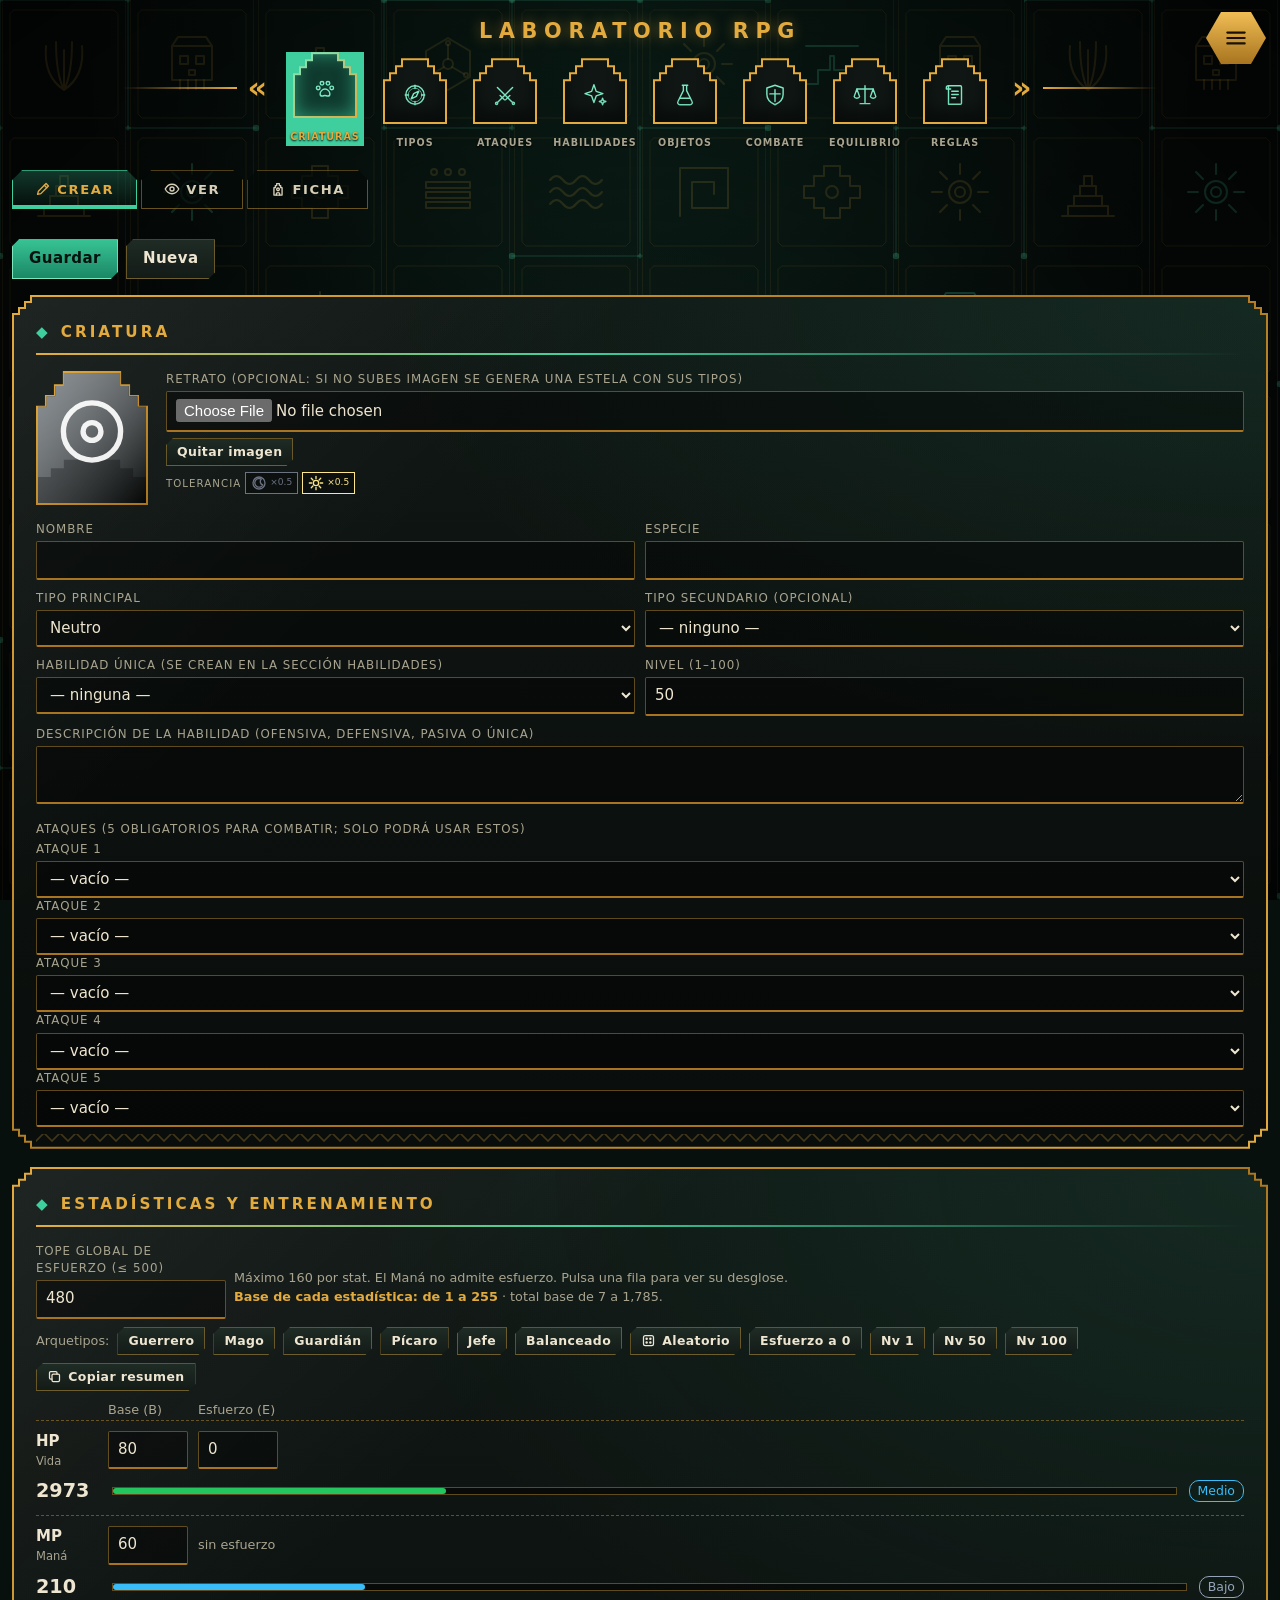
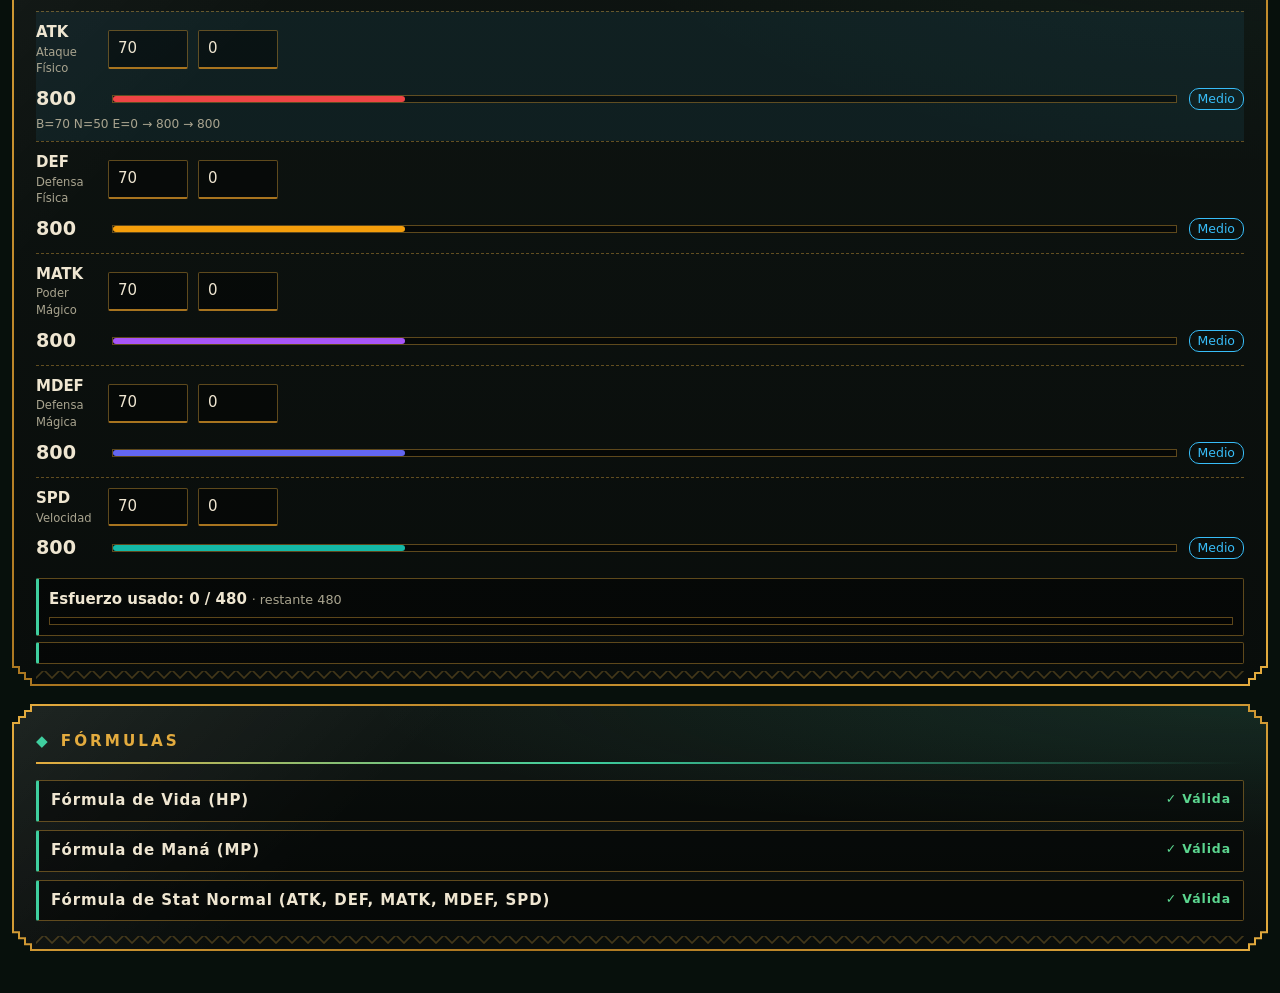
==== index.html @ ba87e98a "Add files via upload" ====
<!DOCTYPE html>
<html lang="es">
<head>
<meta charset="utf-8">
<meta name="viewport" content="width=device-width, initial-scale=1, viewport-fit=cover">
<title>Laboratorio RPG</title>
<meta name="description" content="Laboratorio de diseño y pruebas para un RPG por turnos 3v3: criaturas, ataques, habilidades, tipos, simulador de combate y equilibrio.">
<link rel="icon" href="data:image/svg+xml,%3Csvg xmlns='http://www.w3.org/2000/svg' viewBox='0 0 64 64'%3E%3Crect width='64' height='64' rx='12' fill='%23071a14'/%3E%3Cpath d='M32 8l20 12v24L32 56 12 44V20z' fill='none' stroke='%23e0a526' stroke-width='4'/%3E%3Ccircle cx='32' cy='32' r='7' fill='%2322c55e'/%3E%3C/svg%3E">
<style>
:root{--bg:#0f172a;--panel:#1e293b;--panel2:#273449;--line:#334155;--tx:#e2e8f0;--mut:#94a3b8;--cy:#38bdf8;--am:#f59e0b;--pu:#a855f7;--ok:#22c55e;--bad:#ef4444;box-sizing:border-box;padding-top:env(safe-area-inset-top,0px);padding-bottom:env(safe-area-inset-bottom,0px)}
html{scroll-padding-top:env(safe-area-inset-top,0px)}
*{box-sizing:border-box}
body{margin:0;background:var(--bg);color:var(--tx);font:15px/1.45 system-ui,-apple-system,"Segoe UI",Roboto,sans-serif}
header{padding:18px 20px;border-bottom:1px solid var(--line);display:flex;flex-wrap:wrap;gap:8px 20px;align-items:baseline}
h1{margin:0;font-size:1.35rem;color:var(--cy)}
header p{margin:0;color:var(--mut);font-size:.9rem}
main{display:grid;grid-template-columns:minmax(0,1.7fr) minmax(0,1fr);gap:16px;padding:16px;max-width:1300px;margin:auto}
@media(max-width:900px){main{grid-template-columns:1fr}}
section{background:var(--panel);border:1px solid var(--line);border-radius:10px;padding:16px;margin-bottom:16px}
h2{margin:0 0 12px;font-size:1.05rem;color:var(--am)}
h3{margin:14px 0 6px;font-size:.95rem;color:var(--pu)}
label{display:block;font-size:.82rem;color:var(--mut);margin-bottom:3px}
input,select,textarea,button{font:inherit;color:var(--tx);background:var(--bg);border:1px solid var(--line);border-radius:6px;padding:7px 9px;max-width:100%}
input,select,textarea{width:100%}
input:focus,select:focus,textarea:focus,button:focus-visible,summary:focus-visible{outline:2px solid var(--cy);outline-offset:1px}
textarea{font-family:ui-monospace,Menlo,Consolas,monospace;font-size:.88rem;resize:vertical;min-height:54px}
button{cursor:pointer;background:var(--panel2)}
button:hover{border-color:var(--cy)}
button.pri{background:var(--cy);color:#06223a;border-color:var(--cy);font-weight:600}
button.am{background:var(--am);color:#2a1700;border-color:var(--am);font-weight:600}
button.danger:hover{border-color:var(--bad);color:var(--bad)}
button.sm{padding:3px 8px;font-size:.8rem}
.grid{display:grid;gap:10px}
.g2{grid-template-columns:1fr 1fr}.g3{grid-template-columns:repeat(3,1fr)}
@media(max-width:560px){.g2,.g3{grid-template-columns:1fr}}
.row{display:flex;flex-wrap:wrap;gap:8px;align-items:center}
.stat{display:grid;grid-template-columns:62px 80px 80px 1fr;gap:8px 10px;align-items:center;padding:10px 0;border-top:1px solid var(--line)}
.stat .nm{font-weight:600}
.stat .nm small{display:block;color:var(--mut);font-weight:400;font-size:.72rem}
.stat .res{grid-column:1/-1;display:flex;flex-wrap:wrap;gap:4px 12px;align-items:center}
.stat .val{font-size:1.2rem;font-weight:700;min-width:64px}
.bar{flex:1;min-width:120px;height:10px;background:var(--bg);border-radius:6px;overflow:hidden}
.bar i{display:block;height:100%;border-radius:6px;transition:width .2s}
.tier{font-size:.78rem;padding:1px 8px;border-radius:10px;border:1px solid}
.brk{font:.76rem ui-monospace,Menlo,Consolas,monospace;color:var(--mut);width:100%}
@media(max-width:560px){.stat{grid-template-columns:50px 1fr 1fr}.stat .res{grid-column:1/-1}}
.bad{border-color:var(--bad)!important;color:var(--bad)}
.tot{padding:10px;border-radius:8px;background:var(--bg);border:1px solid var(--line);margin-top:6px}
.tot.bad{border-color:var(--bad)}
.tot .bar{height:8px;margin-top:6px}
details{border:1px solid var(--line);border-radius:8px;margin-bottom:8px;background:var(--bg)}
summary{cursor:pointer;padding:9px 12px;font-weight:600;display:flex;justify-content:space-between;gap:10px}
details>div{padding:0 12px 12px}
.badge{font-size:.78rem;font-weight:600}
.okc{color:var(--ok)}.bdc{color:var(--bad)}
.chip{display:inline-block;padding:1px 9px;border-radius:10px;font-size:.75rem;font-weight:600;color:#0b1220;margin-right:4px}
.card{border:1px solid var(--line);border-radius:8px;padding:10px;margin-bottom:8px;background:var(--bg)}
.card.act{border-color:var(--cy)}
.card[draggable=true]{cursor:grab}
.card.over{outline:2px dashed var(--cy);outline-offset:2px}
.card b{font-size:1rem}
.card .sub{color:var(--mut);font-size:.8rem;margin:2px 0 6px}
.hint{color:var(--mut);font-size:.8rem}
#toast{position:fixed;left:50%;bottom:calc(20px + env(safe-area-inset-bottom,0px));transform:translateX(-50%);background:var(--panel2);border:1px solid var(--cy);padding:9px 16px;border-radius:8px;opacity:0;pointer-events:none;transition:opacity .2s;z-index:9}
#toast.on{opacity:1}
.f2{max-width:1300px;margin:0 auto;padding:0 16px 16px}
.mxw{overflow:auto;max-height:72vh;border:1px solid var(--line);border-radius:8px;margin-top:8px}
table.mx{border-collapse:separate;border-spacing:0;font-size:.74rem}
.mx th{position:sticky;background:var(--panel2);padding:6px 8px;white-space:nowrap;cursor:grab;user-select:none;z-index:2;font-weight:600}
.mx thead th{top:0}.mx th.rh{left:0;text-align:left}.mx th.corner{left:0;z-index:3;cursor:default;color:var(--mut);font-weight:400}
.mx td{padding:3px;border:1px solid var(--bg);min-width:64px}
.mx select{width:100%;padding:4px 2px;font-size:.8rem;background:transparent;color:inherit;border:1px solid transparent;font-weight:700;text-align:center;cursor:pointer}
.mx option{background:#1e293b;color:#e2e8f0}
.m1{background:#162033;color:#94a3b8}.m2{background:#15803d;color:#dcfce7}.m05{background:#7f1d1d;color:#fecaca}.m0{background:#000;color:#6b7280}
.mx .over{outline:2px dashed var(--cy);outline-offset:-2px}
.mx .x{padding:0 5px;margin-left:6px;font-size:.75rem;line-height:1.3}
.lg{display:flex;flex-wrap:wrap;gap:6px;margin:8px 0}.lg span{padding:2px 10px;border-radius:10px;font-size:.78rem;font-weight:700}
.f3{display:grid;grid-template-columns:minmax(0,1.3fr) minmax(0,1fr);gap:16px}
@media(max-width:900px){.f3{grid-template-columns:1fr}}
.fx{border:1px solid var(--line);border-radius:8px;padding:8px;margin:8px 0;background:var(--bg)}
.fx .gp{display:grid;grid-template-columns:repeat(auto-fit,minmax(120px,1fr));gap:8px;margin-top:6px}
.hid{display:none!important}
.sb{display:flex;gap:6px;margin:0 0 4px;grid-column:1/-1}.sb button.on{background:#38bdf8;color:#0f172a;border-color:#38bdf8}.one{grid-template-columns:1fr!important}
#nav{display:flex;flex-wrap:wrap;gap:6px}
#nav button{padding:8px 16px}
#nav button.on{background:var(--cy);color:#06223a;border-color:var(--cy);font-weight:600}
.arena{display:grid;grid-template-columns:1fr 1fr;gap:12px}
@media(max-width:800px){.arena{grid-template-columns:1fr}}
.slot{display:grid;grid-template-columns:1.3fr 1fr 1fr;gap:4px;margin-bottom:4px}
.slot select,.fc select{font-size:.8rem;padding:5px 4px}
@media(max-width:560px){.slot{grid-template-columns:1fr}}
.fc{border:1px solid var(--line);border-radius:8px;padding:8px;margin-bottom:8px;background:var(--bg)}
.fc.ko{opacity:.4}
.fc .bar{height:8px;margin:2px 0 4px}
.fc .cc{display:none;margin-top:4px}
.fc[data-act=atk] .c-atk,.fc[data-act=it] .c-it,.fc[data-act=sw] .c-sw{display:block}
.log{max-height:400px;overflow:auto;background:var(--bg);border:1px solid var(--line);border-radius:8px;padding:8px;font:.8rem/1.5 ui-monospace,Menlo,Consolas,monospace}
.log .t{color:var(--cy);font-weight:700;margin-top:6px}.log .calc{color:var(--mut)}.log .ko{color:var(--bad)}

/* arena 3v3 */
.arv{display:grid;grid-template-columns:minmax(0,1fr) 120px minmax(0,1fr);gap:14px;align-items:start;margin:6px 0 10px;padding:14px;border:1px solid var(--line);background:radial-gradient(ellipse at 50% 0,rgba(63,207,159,.10),transparent 70%),rgba(0,0,0,.35)}
.ars h4{margin:0 0 8px;letter-spacing:.22em;text-transform:uppercase;font-size:.8rem;color:var(--oro)}
.asl{display:grid;gap:8px}
.atl{position:relative;display:flex;gap:10px;align-items:center;padding:8px 10px;border:1px solid var(--line);background:linear-gradient(135deg,rgba(24,34,29,.95),rgba(8,12,10,.95));clip-path:polygon(0 8px,8px 8px,8px 0,calc(100% - 8px) 0,calc(100% - 8px) 8px,100% 8px,100% calc(100% - 8px),calc(100% - 8px) calc(100% - 8px),calc(100% - 8px) 100%,8px 100%,8px calc(100% - 8px),0 calc(100% - 8px));transition:opacity .4s,filter .4s}
.atl.in{animation:atin .45s cubic-bezier(.2,.8,.2,1)}.atl.out{animation:atout .26s ease-in forwards}
.ars:last-child .atl.in{animation-name:atin2}.ars:last-child .atl.out{animation-name:atout2}
@keyframes atin{from{transform:translateX(-40px);opacity:0}to{transform:none;opacity:1}}@keyframes atin2{from{transform:translateX(40px);opacity:0}to{transform:none;opacity:1}}
@keyframes atout{to{transform:translateX(-40px);opacity:0}}@keyframes atout2{to{transform:translateX(40px);opacity:0}}
.atl.hit{animation:ahit .4s}.atl.heal{animation:aheal .6s}
@keyframes ahit{0%,100%{transform:none;filter:none}20%{transform:translateX(-7px);filter:brightness(2) saturate(1.5)}40%{transform:translateX(6px)}60%{transform:translateX(-4px)}80%{transform:translateX(3px)}}
@keyframes aheal{0%{filter:brightness(1)}40%{filter:brightness(1.6) hue-rotate(-20deg)}100%{filter:none}}
.atl.ko{opacity:.35;filter:grayscale(1)}.atl.lowhp{box-shadow:inset 0 0 0 1px rgba(234,90,67,.55)}
.atp{flex:0 0 64px}.atb{flex:1;min-width:0}
.atn{display:flex;gap:6px;align-items:center;flex-wrap:wrap;margin-bottom:4px}.atn b{font-size:1rem}.atv{color:var(--mut);font-size:.8rem}
.tbar{position:relative;height:15px;margin:3px 0;background:rgba(0,0,0,.6);border:1px solid rgba(255,255,255,.12)}
.tbar i{display:block;height:100%;transition:width .6s cubic-bezier(.2,.8,.2,1)}
.tbar.hp i{background:linear-gradient(180deg,#5bd68f,#1f9a5a)}.tbar.mp i{background:linear-gradient(180deg,#fdab5e,#e0701c)}
.tbar span{position:absolute;inset:0;display:flex;align-items:center;padding:0 6px;font-size:.68rem;letter-spacing:.06em;text-shadow:0 1px 2px #000;color:#fff}
.tbar.mini{height:5px;margin:2px 0}
.atf{display:flex;flex-wrap:wrap;gap:4px;min-height:4px;margin-top:3px}
.achip{font-size:.66rem;padding:1px 6px;border-radius:2px;color:#fff;background:#475569;letter-spacing:.04em}
.achip.up{background:#1f8a56}.achip.dn{background:#a5392b}.achip.trap{background:#a16207}.achip.rc{background:#1f9a94}.achip.gd{background:#2f5f8f}
.achip.gd i{display:inline-block;width:6px;height:6px;margin:0 1px;border:1px solid #fff;border-radius:50%}.achip.gd i.on{background:#fff}
.abn{display:flex;gap:6px;margin-top:8px;flex-wrap:wrap}.abi{width:40px;padding:2px;border:1px solid var(--line);background:rgba(0,0,0,.4)}.abi.ko{opacity:.3;filter:grayscale(1)}
.arc{text-align:center;padding-top:30px}.arT{color:var(--oro);letter-spacing:.2em;text-transform:uppercase;font-size:.78rem}.arW{margin:6px 0;color:var(--jade2);font-size:.82rem}.arV{font-size:2.2rem;font-weight:700;color:var(--oro);opacity:.75;letter-spacing:.1em}
.flt{position:absolute;left:50%;top:10%;transform:translateX(-50%);font-weight:800;font-size:1.25rem;pointer-events:none;text-shadow:0 2px 4px #000;animation:flt 1.2s ease-out forwards;white-space:nowrap;z-index:5}
.flt.dmg{color:#ff6a55}.flt.heal{color:#5bd68f}.flt.mpf{color:#fdab5e;font-size:.95rem}.flt.stf{color:#e8c86a;font-size:1rem}.flt.up{color:#5bd68f;font-size:1rem}.flt.dn{color:#ff8a78;font-size:1rem}
.flt.sup{color:#ffd24a;font-size:1.05rem;top:45%}.flt.res{color:#9aa7b5;font-size:.95rem;top:45%}.flt.nul{color:#c2c2c2;top:45%}.flt.crt{color:#ff5a8a;top:60%}
@keyframes flt{0%{opacity:0;transform:translate(-50%,10px) scale(.7)}15%{opacity:1;transform:translate(-50%,0) scale(1.15)}100%{opacity:0;transform:translate(-50%,-36px)}}
.msgw{display:flex;gap:8px;align-items:stretch;margin-bottom:10px}
.msg{flex:1;min-height:54px;display:flex;align-items:center;padding:10px 16px;font-size:1.05rem;border:1px solid var(--oro);background:linear-gradient(180deg,rgba(8,12,10,.96),rgba(18,26,22,.96));box-shadow:inset 0 0 0 3px rgba(0,0,0,.4),0 0 14px rgba(194,138,34,.2)}
.msg.pop{animation:mpop .25s}@keyframes mpop{from{opacity:.2;transform:translateY(4px)}to{opacity:1;transform:none}}
.fin{position:fixed;inset:0;z-index:60;display:flex;align-items:center;justify-content:center;background:rgba(0,0,0,.7)}
.fin.hid{display:none}.fbox{padding:32px 44px;text-align:center;border:2px solid var(--oro);background:linear-gradient(160deg,#101a15,#070a08);box-shadow:0 0 40px rgba(194,138,34,.35);animation:atin .5s}
.fbox h2{font-size:2.2rem;letter-spacing:.14em;color:var(--oro);margin:0 0 8px}
@media(max-width:900px){.arv{grid-template-columns:1fr}.arc{padding:0;display:flex;gap:14px;justify-content:center;align-items:center}}

.lrn{margin-top:16px}.lrb{width:100%;text-align:left;font-weight:600;letter-spacing:.06em}.lrp{border:1px solid var(--line);padding:12px;margin-top:6px;background:rgba(0,0,0,.3)}
.lrl{display:grid;grid-template-columns:repeat(auto-fill,minmax(300px,1fr));gap:4px;max-height:360px;overflow:auto}.lrr{display:flex;gap:8px;align-items:center;padding:4px 6px;border:1px solid rgba(255,255,255,.06);cursor:pointer;color:var(--tx);text-transform:none;letter-spacing:0;font-size:.88rem}.lrr input{width:auto}.lrr.hid{display:none}
.mvd{margin-top:4px;border:1px solid var(--line);padding:4px 8px;background:rgba(0,0,0,.25)}.mvd summary{cursor:pointer;font-size:.8rem;color:var(--mut)}.mvg{display:grid;gap:4px;margin:6px 0}
.stp{display:flex;gap:6px;align-items:center;margin:0 4px;color:var(--tx);text-transform:none;letter-spacing:0;font-size:.9rem}.stp input{width:auto}
.ordb{margin:0 0 10px}.ordt{font-size:.72rem;letter-spacing:.16em;text-transform:uppercase;color:var(--oro);margin-bottom:4px}
.ordl{display:flex;align-items:center;gap:4px;overflow-x:auto;padding-bottom:4px}.oar{color:var(--mut);font-style:normal}
.oi{flex:0 0 auto;display:flex;gap:6px;align-items:center;padding:4px 8px;border:1px solid var(--line);background:rgba(0,0,0,.4);transition:all .25s}
.oi.s0{border-left:3px solid var(--jade2)}.oi.s1{border-left:3px solid var(--terra)}.oi small{display:block;color:var(--mut);font-size:.68rem}.oi b{font-size:.82rem}
.oi.on{background:rgba(194,138,34,.35);box-shadow:0 0 0 1px var(--oro);transform:translateY(-2px)}.oi.dn{opacity:.45}
.eqr{display:flex;gap:6px;align-items:center;flex-wrap:wrap;padding:6px 8px;border:1px solid var(--line);margin-bottom:4px;background:rgba(0,0,0,.25)}.eqr b{flex:1;min-width:140px}
.flt.dmg,.flt.heal,.flt.mpf,.flt.stf,.flt.up,.flt.dn{left:auto;right:14px;transform:none;animation-name:flt2}
.flt.dmg,.flt.heal{top:4px}.flt.mpf,.flt.stf,.flt.up,.flt.dn{top:32px}
.flt.sup,.flt.res,.flt.nul,.flt.crt{left:42%;top:44%}
@keyframes flt2{0%{opacity:0;transform:translateY(8px) scale(.7)}15%{opacity:1;transform:translateY(0) scale(1.15)}100%{opacity:0;transform:translateY(-22px)}}

.ars.j1 h4{color:var(--jade2)}.ars.j2 h4{color:#f08a2a}.ars.j2 .atl{border-color:rgba(240,138,42,.45)}.ars.j1 .atl{border-color:rgba(63,207,159,.45)}
#ords4.one .arena{grid-template-columns:1fr}
.inr{border:1px solid var(--line);margin-bottom:4px;padding:4px 8px;background:rgba(0,0,0,.25)}.inr summary{cursor:pointer;font-size:.86rem}.ins div{font-size:.82rem;color:var(--mut);padding:2px 0;text-transform:none;letter-spacing:0}.ins b{color:var(--oro)}
#intro4{display:none}
#intro4.on{display:block;position:fixed;inset:0;z-index:90;background:rgba(0,0,0,0);transition:background .5s,opacity .5s;overflow:hidden;cursor:pointer}
#intro4.on.ph2{background:#000}#intro4.on.out{opacity:0}
.iflash{position:absolute;top:-30%;bottom:-30%;left:-45%;width:38%;transform:skewX(-24deg);background:linear-gradient(90deg,transparent,rgba(255,255,255,.5) 30%,#fff 50%,rgba(255,255,255,.5) 70%,transparent);filter:blur(2px);animation:iflash .85s cubic-bezier(.5,0,.8,1) forwards}
@keyframes iflash{to{left:135%}}
.ibox{position:absolute;inset:0;display:flex;align-items:center;justify-content:center;gap:clamp(36px,9vw,140px);visibility:hidden}
#intro4.ph3 .ibox{visibility:visible}
.ipn{position:relative;width:min(34vw,400px);aspect-ratio:3/4;max-height:70vh;overflow:hidden}
.ipn.j1{background:linear-gradient(170deg,#1c2c20,#121c15);box-shadow:0 0 50px rgba(63,207,159,.35);border:2px solid rgba(63,207,159,.6)}
.ipn.j2{background:linear-gradient(170deg,#a5501a,#6c300c);box-shadow:0 0 50px rgba(240,138,42,.4);border:2px solid rgba(240,138,42,.7)}
#intro4.ph3 .ipn.j1{animation:islL .75s cubic-bezier(.2,.9,.25,1) both}#intro4.ph3 .ipn.j2{animation:islR .75s cubic-bezier(.2,.9,.25,1) both}
@keyframes islL{from{transform:translateX(-90vw)}to{transform:none}}@keyframes islR{from{transform:translateX(90vw)}to{transform:none}}
.il{position:absolute;left:0;background:#fff;opacity:.92;box-shadow:0 0 6px rgba(255,255,255,.7);animation:iline linear infinite}
.j2 .il{animation-name:iline2}
@keyframes iline{from{transform:translateX(-130%)}to{transform:translateX(420%)}}@keyframes iline2{from{transform:translateX(420%)}to{transform:translateX(-130%)}}
.isl{position:absolute;left:12%;right:12%;top:8%;width:76%;height:68%}
.inm{position:absolute;left:0;right:0;bottom:11%;background:#000;color:#fff;font-weight:800;font-size:clamp(1.1rem,2.4vw,1.9rem);text-align:center;padding:14px 10px;overflow:hidden;text-overflow:ellipsis;white-space:nowrap}
.ivs{position:relative;width:min(13vw,140px);height:min(34vh,260px);display:flex;align-items:center;justify-content:center;opacity:0}
#intro4.ph3 .ivs{animation:ivp .5s .55s ease-out both}@keyframes ivp{from{opacity:0;transform:scale(2.2)}to{opacity:1;transform:none}}
.ivs i{position:absolute;left:50%;top:-8%;bottom:-8%;width:5px;background:#fff;transform:translateX(-50%) rotate(26deg);box-shadow:0 0 12px #fff}
.ivs b{position:relative;font-size:clamp(2.4rem,6vw,5rem);font-style:italic;font-weight:900;color:#fff;text-shadow:0 0 18px rgba(255,255,255,.6),3px 3px 0 #000;transform:skewX(-8deg)}
</style>
<script>try{var t=localStorage.getItem('rpg_tema');if(!t)t='dark';document.documentElement.dataset.theme=t}catch(e){document.documentElement.dataset.theme='light'}try{var v=JSON.parse(localStorage.getItem('rpg_vol')||'null');window.rpgVol={mus:v&&v.mus!=null?v.mus:.45,sfx:v&&v.sfx!=null?v.sfx:.5}}catch(e){window.rpgVol={mus:.45,sfx:.5}}</script>
<style id="tema10">/* ===== v10 · «Tecnología viva»: obsidiana, jade y oro con grecas escalonadas ===== */
:root{--fondo:url("data:image/svg+xml;utf8,<svg xmlns='http://www.w3.org/2000/svg' width='1024' height='1024' viewBox='0 0 1024 1024' fill='none' stroke-linecap='round' stroke-linejoin='round'><path d='M-2.5 0V1024' stroke='%23e3ab3e' stroke-opacity='.10' stroke-width='1'/><path d='M2.5 0V1024' stroke='%23e3ab3e' stroke-opacity='.10' stroke-width='1'/><path d='M125.5 0V1024' stroke='%23e3ab3e' stroke-opacity='.10' stroke-width='1'/><path d='M130.5 0V1024' stroke='%23e3ab3e' stroke-opacity='.10' stroke-width='1'/><path d='M253.5 0V1024' stroke='%23e3ab3e' stroke-opacity='.10' stroke-width='1'/><path d='M258.5 0V1024' stroke='%23e3ab3e' stroke-opacity='.10' stroke-width='1'/><path d='M381.5 0V1024' stroke='%23e3ab3e' stroke-opacity='.10' stroke-width='1'/><path d='M386.5 0V1024' stroke='%23e3ab3e' stroke-opacity='.10' stroke-width='1'/><path d='M509.5 0V1024' stroke='%23e3ab3e' stroke-opacity='.10' stroke-width='1'/><path d='M514.5 0V1024' stroke='%23e3ab3e' stroke-opacity='.10' stroke-width='1'/><path d='M637.5 0V1024' stroke='%23e3ab3e' stroke-opacity='.10' stroke-width='1'/><path d='M642.5 0V1024' stroke='%23e3ab3e' stroke-opacity='.10' stroke-width='1'/><path d='M765.5 0V1024' stroke='%23e3ab3e' stroke-opacity='.10' stroke-width='1'/><path d='M770.5 0V1024' stroke='%23e3ab3e' stroke-opacity='.10' stroke-width='1'/><path d='M893.5 0V1024' stroke='%23e3ab3e' stroke-opacity='.10' stroke-width='1'/><path d='M898.5 0V1024' stroke='%23e3ab3e' stroke-opacity='.10' stroke-width='1'/><path d='M1021.5 0V1024' stroke='%23e3ab3e' stroke-opacity='.10' stroke-width='1'/><path d='M1026.5 0V1024' stroke='%23e3ab3e' stroke-opacity='.10' stroke-width='1'/><path d='M14 10H114L118 14V114L114 118H14L10 114V14Z' stroke='%23e3ab3e' stroke-opacity='.12' stroke-width='1'/><g transform='translate(32.0 32.0) scale(1.0)' stroke='%23e3ab3e' stroke-opacity='0.2' stroke-width='2'><path d='M32 58V18M32 58C20 50 12 36 14 14M32 58C44 50 52 36 50 14M32 58C26 46 24 32 24 10M32 58C38 46 40 32 40 10'/></g><path d='M142 10H242L246 14V114L242 118H142L138 114V14Z' stroke='%23e3ab3e' stroke-opacity='.12' stroke-width='1'/><g transform='translate(160.0 32.0) scale(1.0)' stroke='%23e3ab3e' stroke-opacity='0.2' stroke-width='2'><path d='M12 14h40v34H12zM12 14l6-9h28l6 9'/><path d='M20 24h8v8h-8zM36 24h8v8h-8zM29 38h6v5h-6z'/><path d='M20 48v9M28 48v9M36 48v9M44 48v9'/></g><path d='M270 10H370L374 14V114L370 118H270L266 114V14Z' stroke='%23e3ab3e' stroke-opacity='.12' stroke-width='1'/><g transform='translate(288.0 32.0) scale(1.0)' stroke='%23e3ab3e' stroke-opacity='0.2' stroke-width='2'><path d='M6 56h52M12 56V46h40v10M18 46V36h28v10M24 36V26h16v10M28 26V16h8v10'/></g><path d='M398 10H498L502 14V114L498 118H398L394 114V14Z' stroke='%23e3ab3e' stroke-opacity='.12' stroke-width='1'/><g transform='translate(416.0 32.0) scale(1.0)' stroke='%23e3ab3e' stroke-opacity='0.2' stroke-width='2'><path d='M32 6l22 13v26L32 58 10 45V19z'/><circle cx='32' cy='32' r='5'/><path d='M32 27V13M36 35l12 7M28 35l-12 7'/><circle cx='32' cy='11' r='2'/><circle cx='50' cy='43' r='2'/><circle cx='14' cy='43' r='2'/></g><path d='M526 10H626L630 14V114L626 118H526L522 114V14Z' stroke='%23e3ab3e' stroke-opacity='.12' stroke-width='1'/><path d='M654 10H754L758 14V114L754 118H654L650 114V14Z' stroke='%23e3ab3e' stroke-opacity='.12' stroke-width='1'/><g transform='translate(672.0 32.0) scale(1.0)' stroke='%23e3ab3e' stroke-opacity='0.2' stroke-width='2'><circle cx='32' cy='32' r='11'/><circle cx='32' cy='32' r='5'/><path d='M32 4v10M32 50v10M4 32h10M50 32h10M12 12l7 7M45 45l7 7M52 12l-7 7M19 45l-7 7'/></g><path d='M782 10H882L886 14V114L882 118H782L778 114V14Z' stroke='%23e3ab3e' stroke-opacity='.12' stroke-width='1'/><g transform='translate(800.0 32.0) scale(1.0)' stroke='%233fcf9f' stroke-opacity='0.3' stroke-width='2'><path d='M6 52h12V38h12V24h4v14h12v14h12'/><path d='M6 14h52'/></g><path d='M910 10H1010L1014 14V114L1010 118H910L906 114V14Z' stroke='%23e3ab3e' stroke-opacity='.12' stroke-width='1'/><g transform='translate(928.0 32.0) scale(1.0)' stroke='%23e3ab3e' stroke-opacity='0.2' stroke-width='2'><path d='M12 14h40v34H12zM12 14l6-9h28l6 9'/><path d='M20 24h8v8h-8zM36 24h8v8h-8zM29 38h6v5h-6z'/><path d='M20 48v9M28 48v9M36 48v9M44 48v9'/></g><path d='M14 138H114L118 142V242L114 246H14L10 242V142Z' stroke='%23e3ab3e' stroke-opacity='.12' stroke-width='1'/><g transform='translate(32.0 160.0) scale(1.0)' stroke='%23e3ab3e' stroke-opacity='0.2' stroke-width='2'><path d='M6 56h52M12 56V46h40v10M18 46V36h28v10M24 36V26h16v10M28 26V16h8v10'/></g><path d='M142 138H242L246 142V242L242 246H142L138 242V142Z' stroke='%23e3ab3e' stroke-opacity='.12' stroke-width='1'/><g transform='translate(160.0 160.0) scale(1.0)' stroke='%233fcf9f' stroke-opacity='0.3' stroke-width='2'><circle cx='32' cy='32' r='11'/><circle cx='32' cy='32' r='5'/><path d='M32 4v10M32 50v10M4 32h10M50 32h10M12 12l7 7M45 45l7 7M52 12l-7 7M19 45l-7 7'/></g><path d='M270 138H370L374 142V242L370 246H270L266 242V142Z' stroke='%23e3ab3e' stroke-opacity='.12' stroke-width='1'/><g transform='translate(288.0 160.0) scale(1.0)' stroke='%23e3ab3e' stroke-opacity='0.2' stroke-width='2'><path d='M24 6h16v10h10v10h10v12H50v10H40v10H24V48H14V38H4V26h10V16h10z'/><circle cx='32' cy='32' r='6'/></g><path d='M398 138H498L502 142V242L498 246H398L394 242V142Z' stroke='%23e3ab3e' stroke-opacity='.12' stroke-width='1'/><g transform='translate(416.0 160.0) scale(1.0)' stroke='%23e3ab3e' stroke-opacity='0.2' stroke-width='2'><rect x='10' y='22' width='44' height='6'/><rect x='10' y='32' width='44' height='6'/><rect x='10' y='42' width='44' height='6'/><circle cx='18' cy='12' r='3'/><circle cx='32' cy='12' r='3'/><circle cx='46' cy='12' r='3'/></g><path d='M526 138H626L630 142V242L626 246H526L522 242V142Z' stroke='%23e3ab3e' stroke-opacity='.12' stroke-width='1'/><g transform='translate(544.0 160.0) scale(1.0)' stroke='%23e3ab3e' stroke-opacity='0.2' stroke-width='2'><path d='M6 20q6.5-8 13 0t13 0 13 0 13 0M6 32q6.5-8 13 0t13 0 13 0 13 0M6 44q6.5-8 13 0t13 0 13 0 13 0'/></g><path d='M654 138H754L758 142V242L754 246H654L650 242V142Z' stroke='%23e3ab3e' stroke-opacity='.12' stroke-width='1'/><g transform='translate(672.0 160.0) scale(1.0)' stroke='%23e3ab3e' stroke-opacity='0.2' stroke-width='2'><path d='M8 56V8h48v40H20V22h22v12'/></g><path d='M782 138H882L886 142V242L882 246H782L778 242V142Z' stroke='%23e3ab3e' stroke-opacity='.12' stroke-width='1'/><g transform='translate(800.0 160.0) scale(1.0)' stroke='%23e3ab3e' stroke-opacity='0.2' stroke-width='2'><path d='M24 6h16v10h10v10h10v12H50v10H40v10H24V48H14V38H4V26h10V16h10z'/><circle cx='32' cy='32' r='6'/></g><path d='M910 138H1010L1014 142V242L1010 246H910L906 242V142Z' stroke='%23e3ab3e' stroke-opacity='.12' stroke-width='1'/><g transform='translate(928.0 160.0) scale(1.0)' stroke='%23e3ab3e' stroke-opacity='0.2' stroke-width='2'><circle cx='32' cy='32' r='11'/><circle cx='32' cy='32' r='5'/><path d='M32 4v10M32 50v10M4 32h10M50 32h10M12 12l7 7M45 45l7 7M52 12l-7 7M19 45l-7 7'/></g><path d='M14 266H114L118 270V370L114 374H14L10 370V270Z' stroke='%23e3ab3e' stroke-opacity='.12' stroke-width='1'/><g transform='translate(32.0 288.0) scale(1.0)' stroke='%23e3ab3e' stroke-opacity='0.2' stroke-width='2'><path d='M4 46l10-18 10 18 10-18 10 18 10-18'/><path d='M54 18h8v10h-8z'/></g><path d='M142 266H242L246 270V370L242 374H142L138 370V270Z' stroke='%23e3ab3e' stroke-opacity='.12' stroke-width='1'/><path d='M270 266H370L374 270V370L370 374H270L266 370V270Z' stroke='%23e3ab3e' stroke-opacity='.12' stroke-width='1'/><g transform='translate(288.0 288.0) scale(1.0)' stroke='%23e3ab3e' stroke-opacity='0.2' stroke-width='2'><circle cx='32' cy='32' r='11'/><circle cx='32' cy='32' r='5'/><path d='M32 4v10M32 50v10M4 32h10M50 32h10M12 12l7 7M45 45l7 7M52 12l-7 7M19 45l-7 7'/></g><path d='M398 266H498L502 270V370L498 374H398L394 370V270Z' stroke='%23e3ab3e' stroke-opacity='.12' stroke-width='1'/><g transform='translate(416.0 288.0) scale(1.0)' stroke='%233fcf9f' stroke-opacity='0.3' stroke-width='2'><path d='M32 58V18M32 58C20 50 12 36 14 14M32 58C44 50 52 36 50 14M32 58C26 46 24 32 24 10M32 58C38 46 40 32 40 10'/></g><path d='M526 266H626L630 270V370L626 374H526L522 370V270Z' stroke='%23e3ab3e' stroke-opacity='.12' stroke-width='1'/><path d='M654 266H754L758 270V370L754 374H654L650 370V270Z' stroke='%23e3ab3e' stroke-opacity='.12' stroke-width='1'/><g transform='translate(672.0 288.0) scale(1.0)' stroke='%233fcf9f' stroke-opacity='0.3' stroke-width='2'><path d='M4 46l10-18 10 18 10-18 10 18 10-18'/><path d='M54 18h8v10h-8z'/></g><path d='M782 266H882L886 270V370L882 374H782L778 370V270Z' stroke='%23e3ab3e' stroke-opacity='.12' stroke-width='1'/><g transform='translate(800.0 288.0) scale(1.0)' stroke='%23e3ab3e' stroke-opacity='0.2' stroke-width='2'><path d='M6 20q6.5-8 13 0t13 0 13 0 13 0M6 32q6.5-8 13 0t13 0 13 0 13 0M6 44q6.5-8 13 0t13 0 13 0 13 0'/></g><path d='M910 266H1010L1014 270V370L1010 374H910L906 370V270Z' stroke='%23e3ab3e' stroke-opacity='.12' stroke-width='1'/><g transform='translate(928.0 288.0) scale(1.0)' stroke='%233fcf9f' stroke-opacity='0.3' stroke-width='2'><path d='M12 14h40v34H12zM12 14l6-9h28l6 9'/><path d='M20 24h8v8h-8zM36 24h8v8h-8zM29 38h6v5h-6z'/><path d='M20 48v9M28 48v9M36 48v9M44 48v9'/></g><path d='M14 394H114L118 398V498L114 502H14L10 498V398Z' stroke='%23e3ab3e' stroke-opacity='.12' stroke-width='1'/><g transform='translate(32.0 416.0) scale(1.0)' stroke='%23e3ab3e' stroke-opacity='0.2' stroke-width='2'><path d='M32 8l12 20H20zM32 56L20 36h24z'/><circle cx='32' cy='32' r='3'/></g><path d='M142 394H242L246 398V498L242 502H142L138 498V398Z' stroke='%23e3ab3e' stroke-opacity='.12' stroke-width='1'/><g transform='translate(160.0 416.0) scale(1.0)' stroke='%23e3ab3e' stroke-opacity='0.2' stroke-width='2'><path d='M4 46l10-18 10 18 10-18 10 18 10-18'/><path d='M54 18h8v10h-8z'/></g><path d='M270 394H370L374 398V498L370 502H270L266 498V398Z' stroke='%23e3ab3e' stroke-opacity='.12' stroke-width='1'/><g transform='translate(288.0 416.0) scale(1.0)' stroke='%23e3ab3e' stroke-opacity='0.2' stroke-width='2'><circle cx='32' cy='32' r='22'/><circle cx='32' cy='32' r='15'/><path d='M32 10v12M32 42v12M10 32h12M42 32h12'/><circle cx='32' cy='32' r='3'/></g><path d='M398 394H498L502 398V498L498 502H398L394 498V398Z' stroke='%23e3ab3e' stroke-opacity='.12' stroke-width='1'/><g transform='translate(416.0 416.0) scale(1.0)' stroke='%233fcf9f' stroke-opacity='0.3' stroke-width='2'><path d='M22 6h20v52H22zM22 22h20M22 38h20'/><path d='M28 13h8M28 30h8M28 47h8'/></g><path d='M526 394H626L630 398V498L626 502H526L522 498V398Z' stroke='%23e3ab3e' stroke-opacity='.12' stroke-width='1'/><path d='M654 394H754L758 398V498L754 502H654L650 498V398Z' stroke='%23e3ab3e' stroke-opacity='.12' stroke-width='1'/><g transform='translate(672.0 416.0) scale(1.0)' stroke='%23e3ab3e' stroke-opacity='0.2' stroke-width='2'><path d='M6 56h52M12 56V46h40v10M18 46V36h28v10M24 36V26h16v10M28 26V16h8v10'/></g><path d='M782 394H882L886 398V498L882 502H782L778 498V398Z' stroke='%23e3ab3e' stroke-opacity='.12' stroke-width='1'/><g transform='translate(800.0 416.0) scale(1.0)' stroke='%233fcf9f' stroke-opacity='0.3' stroke-width='2'><path d='M32 6l22 13v26L32 58 10 45V19z'/><circle cx='32' cy='32' r='5'/><path d='M32 27V13M36 35l12 7M28 35l-12 7'/><circle cx='32' cy='11' r='2'/><circle cx='50' cy='43' r='2'/><circle cx='14' cy='43' r='2'/></g><path d='M910 394H1010L1014 398V498L1010 502H910L906 498V398Z' stroke='%23e3ab3e' stroke-opacity='.12' stroke-width='1'/><g transform='translate(928.0 416.0) scale(1.0)' stroke='%23e3ab3e' stroke-opacity='0.2' stroke-width='2'><path d='M6 56h52M12 56V46h40v10M18 46V36h28v10M24 36V26h16v10M28 26V16h8v10'/></g><path d='M14 522H114L118 526V626L114 630H14L10 626V526Z' stroke='%23e3ab3e' stroke-opacity='.12' stroke-width='1'/><g transform='translate(32.0 544.0) scale(1.0)' stroke='%23e3ab3e' stroke-opacity='0.2' stroke-width='2'><rect x='10' y='22' width='44' height='6'/><rect x='10' y='32' width='44' height='6'/><rect x='10' y='42' width='44' height='6'/><circle cx='18' cy='12' r='3'/><circle cx='32' cy='12' r='3'/><circle cx='46' cy='12' r='3'/></g><path d='M142 522H242L246 526V626L242 630H142L138 626V526Z' stroke='%23e3ab3e' stroke-opacity='.12' stroke-width='1'/><g transform='translate(160.0 544.0) scale(1.0)' stroke='%23e3ab3e' stroke-opacity='0.2' stroke-width='2'><path d='M24 6h16v10h10v10h10v12H50v10H40v10H24V48H14V38H4V26h10V16h10z'/><circle cx='32' cy='32' r='6'/></g><path d='M270 522H370L374 526V626L370 630H270L266 626V526Z' stroke='%23e3ab3e' stroke-opacity='.12' stroke-width='1'/><g transform='translate(288.0 544.0) scale(1.0)' stroke='%23e3ab3e' stroke-opacity='0.2' stroke-width='2'><path d='M32 6l22 13v26L32 58 10 45V19z'/><circle cx='32' cy='32' r='5'/><path d='M32 27V13M36 35l12 7M28 35l-12 7'/><circle cx='32' cy='11' r='2'/><circle cx='50' cy='43' r='2'/><circle cx='14' cy='43' r='2'/></g><path d='M398 522H498L502 526V626L498 630H398L394 626V526Z' stroke='%23e3ab3e' stroke-opacity='.12' stroke-width='1'/><g transform='translate(416.0 544.0) scale(1.0)' stroke='%233fcf9f' stroke-opacity='0.3' stroke-width='2'><path d='M4 32C16 14 48 14 60 32 48 50 16 50 4 32z'/><circle cx='32' cy='32' r='8'/><circle cx='32' cy='32' r='3'/><path d='M14 12h8V6h20v6h8'/></g><path d='M526 522H626L630 526V626L626 630H526L522 626V526Z' stroke='%23e3ab3e' stroke-opacity='.12' stroke-width='1'/><g transform='translate(544.0 544.0) scale(1.0)' stroke='%23e3ab3e' stroke-opacity='0.2' stroke-width='2'><path d='M32 6l22 13v26L32 58 10 45V19z'/><circle cx='32' cy='32' r='5'/><path d='M32 27V13M36 35l12 7M28 35l-12 7'/><circle cx='32' cy='11' r='2'/><circle cx='50' cy='43' r='2'/><circle cx='14' cy='43' r='2'/></g><path d='M654 522H754L758 526V626L754 630H654L650 626V526Z' stroke='%23e3ab3e' stroke-opacity='.12' stroke-width='1'/><path d='M782 522H882L886 526V626L882 630H782L778 626V526Z' stroke='%23e3ab3e' stroke-opacity='.12' stroke-width='1'/><g transform='translate(800.0 544.0) scale(1.0)' stroke='%23e3ab3e' stroke-opacity='0.2' stroke-width='2'><path d='M4 32C16 14 48 14 60 32 48 50 16 50 4 32z'/><circle cx='32' cy='32' r='8'/><circle cx='32' cy='32' r='3'/><path d='M14 12h8V6h20v6h8'/></g><path d='M910 522H1010L1014 526V626L1010 630H910L906 626V526Z' stroke='%23e3ab3e' stroke-opacity='.12' stroke-width='1'/><path d='M14 650H114L118 654V754L114 758H14L10 754V654Z' stroke='%23e3ab3e' stroke-opacity='.12' stroke-width='1'/><g transform='translate(32.0 672.0) scale(1.0)' stroke='%23e3ab3e' stroke-opacity='0.2' stroke-width='2'><circle cx='32' cy='32' r='22'/><circle cx='32' cy='32' r='15'/><path d='M32 10v12M32 42v12M10 32h12M42 32h12'/><circle cx='32' cy='32' r='3'/></g><path d='M142 650H242L246 654V754L242 758H142L138 754V654Z' stroke='%23e3ab3e' stroke-opacity='.12' stroke-width='1'/><path d='M270 650H370L374 654V754L370 758H270L266 754V654Z' stroke='%23e3ab3e' stroke-opacity='.12' stroke-width='1'/><path d='M398 650H498L502 654V754L498 758H398L394 754V654Z' stroke='%23e3ab3e' stroke-opacity='.12' stroke-width='1'/><g transform='translate(416.0 672.0) scale(1.0)' stroke='%233fcf9f' stroke-opacity='0.3' stroke-width='2'><path d='M4 46l10-18 10 18 10-18 10 18 10-18'/><path d='M54 18h8v10h-8z'/></g><path d='M526 650H626L630 654V754L626 758H526L522 754V654Z' stroke='%23e3ab3e' stroke-opacity='.12' stroke-width='1'/><g transform='translate(544.0 672.0) scale(1.0)' stroke='%23e3ab3e' stroke-opacity='0.2' stroke-width='2'><path d='M6 52h12V38h12V24h4v14h12v14h12'/><path d='M6 14h52'/></g><path d='M654 650H754L758 654V754L754 758H654L650 754V654Z' stroke='%23e3ab3e' stroke-opacity='.12' stroke-width='1'/><g transform='translate(672.0 672.0) scale(1.0)' stroke='%23e3ab3e' stroke-opacity='0.2' stroke-width='2'><path d='M12 14h40v34H12zM12 14l6-9h28l6 9'/><path d='M20 24h8v8h-8zM36 24h8v8h-8zM29 38h6v5h-6z'/><path d='M20 48v9M28 48v9M36 48v9M44 48v9'/></g><path d='M782 650H882L886 654V754L882 758H782L778 754V654Z' stroke='%23e3ab3e' stroke-opacity='.12' stroke-width='1'/><g transform='translate(800.0 672.0) scale(1.0)' stroke='%233fcf9f' stroke-opacity='0.3' stroke-width='2'><path d='M32 58V18M32 58C20 50 12 36 14 14M32 58C44 50 52 36 50 14M32 58C26 46 24 32 24 10M32 58C38 46 40 32 40 10'/></g><path d='M910 650H1010L1014 654V754L1010 758H910L906 754V654Z' stroke='%23e3ab3e' stroke-opacity='.12' stroke-width='1'/><g transform='translate(928.0 672.0) scale(1.0)' stroke='%23e3ab3e' stroke-opacity='0.2' stroke-width='2'><path d='M4 32C16 14 48 14 60 32 48 50 16 50 4 32z'/><circle cx='32' cy='32' r='8'/><circle cx='32' cy='32' r='3'/><path d='M14 12h8V6h20v6h8'/></g><path d='M14 778H114L118 782V882L114 886H14L10 882V782Z' stroke='%23e3ab3e' stroke-opacity='.12' stroke-width='1'/><g transform='translate(32.0 800.0) scale(1.0)' stroke='%233fcf9f' stroke-opacity='0.3' stroke-width='2'><path d='M4 32C16 14 48 14 60 32 48 50 16 50 4 32z'/><circle cx='32' cy='32' r='8'/><circle cx='32' cy='32' r='3'/><path d='M14 12h8V6h20v6h8'/></g><path d='M142 778H242L246 782V882L242 886H142L138 882V782Z' stroke='%23e3ab3e' stroke-opacity='.12' stroke-width='1'/><g transform='translate(160.0 800.0) scale(1.0)' stroke='%233fcf9f' stroke-opacity='0.3' stroke-width='2'><path d='M6 20q6.5-8 13 0t13 0 13 0 13 0M6 32q6.5-8 13 0t13 0 13 0 13 0M6 44q6.5-8 13 0t13 0 13 0 13 0'/></g><path d='M270 778H370L374 782V882L370 886H270L266 882V782Z' stroke='%23e3ab3e' stroke-opacity='.12' stroke-width='1'/><g transform='translate(288.0 800.0) scale(1.0)' stroke='%23e3ab3e' stroke-opacity='0.2' stroke-width='2'><path d='M12 14h40v34H12zM12 14l6-9h28l6 9'/><path d='M20 24h8v8h-8zM36 24h8v8h-8zM29 38h6v5h-6z'/><path d='M20 48v9M28 48v9M36 48v9M44 48v9'/></g><path d='M398 778H498L502 782V882L498 886H398L394 882V782Z' stroke='%23e3ab3e' stroke-opacity='.12' stroke-width='1'/><g transform='translate(416.0 800.0) scale(1.0)' stroke='%233fcf9f' stroke-opacity='0.3' stroke-width='2'><circle cx='32' cy='32' r='11'/><circle cx='32' cy='32' r='5'/><path d='M32 4v10M32 50v10M4 32h10M50 32h10M12 12l7 7M45 45l7 7M52 12l-7 7M19 45l-7 7'/></g><path d='M526 778H626L630 782V882L626 886H526L522 882V782Z' stroke='%23e3ab3e' stroke-opacity='.12' stroke-width='1'/><g transform='translate(544.0 800.0) scale(1.0)' stroke='%23e3ab3e' stroke-opacity='0.2' stroke-width='2'><path d='M24 6h16v10h10v10h10v12H50v10H40v10H24V48H14V38H4V26h10V16h10z'/><circle cx='32' cy='32' r='6'/></g><path d='M654 778H754L758 782V882L754 886H654L650 882V782Z' stroke='%23e3ab3e' stroke-opacity='.12' stroke-width='1'/><g transform='translate(672.0 800.0) scale(1.0)' stroke='%23e3ab3e' stroke-opacity='0.2' stroke-width='2'><path d='M4 46l10-18 10 18 10-18 10 18 10-18'/><path d='M54 18h8v10h-8z'/></g><path d='M782 778H882L886 782V882L882 886H782L778 882V782Z' stroke='%23e3ab3e' stroke-opacity='.12' stroke-width='1'/><g transform='translate(800.0 800.0) scale(1.0)' stroke='%23e3ab3e' stroke-opacity='0.2' stroke-width='2'><path d='M6 20q6.5-8 13 0t13 0 13 0 13 0M6 32q6.5-8 13 0t13 0 13 0 13 0M6 44q6.5-8 13 0t13 0 13 0 13 0'/></g><path d='M910 778H1010L1014 782V882L1010 886H910L906 882V782Z' stroke='%23e3ab3e' stroke-opacity='.12' stroke-width='1'/><g transform='translate(928.0 800.0) scale(1.0)' stroke='%23e3ab3e' stroke-opacity='0.2' stroke-width='2'><path d='M32 8l12 20H20zM32 56L20 36h24z'/><circle cx='32' cy='32' r='3'/></g><path d='M14 906H114L118 910V1010L114 1014H14L10 1010V910Z' stroke='%23e3ab3e' stroke-opacity='.12' stroke-width='1'/><g transform='translate(32.0 928.0) scale(1.0)' stroke='%23e3ab3e' stroke-opacity='0.2' stroke-width='2'><path d='M32 58V18M32 58C20 50 12 36 14 14M32 58C44 50 52 36 50 14M32 58C26 46 24 32 24 10M32 58C38 46 40 32 40 10'/></g><path d='M142 906H242L246 910V1010L242 1014H142L138 1010V910Z' stroke='%23e3ab3e' stroke-opacity='.12' stroke-width='1'/><g transform='translate(160.0 928.0) scale(1.0)' stroke='%233fcf9f' stroke-opacity='0.3' stroke-width='2'><path d='M6 52h12V38h12V24h4v14h12v14h12'/><path d='M6 14h52'/></g><path d='M270 906H370L374 910V1010L370 1014H270L266 1010V910Z' stroke='%23e3ab3e' stroke-opacity='.12' stroke-width='1'/><g transform='translate(288.0 928.0) scale(1.0)' stroke='%23e3ab3e' stroke-opacity='0.2' stroke-width='2'><path d='M4 32C16 14 48 14 60 32 48 50 16 50 4 32z'/><circle cx='32' cy='32' r='8'/><circle cx='32' cy='32' r='3'/><path d='M14 12h8V6h20v6h8'/></g><path d='M398 906H498L502 910V1010L498 1014H398L394 1010V910Z' stroke='%23e3ab3e' stroke-opacity='.12' stroke-width='1'/><path d='M526 906H626L630 910V1010L626 1014H526L522 1010V910Z' stroke='%23e3ab3e' stroke-opacity='.12' stroke-width='1'/><g transform='translate(544.0 928.0) scale(1.0)' stroke='%233fcf9f' stroke-opacity='0.3' stroke-width='2'><path d='M4 32C16 14 48 14 60 32 48 50 16 50 4 32z'/><circle cx='32' cy='32' r='8'/><circle cx='32' cy='32' r='3'/><path d='M14 12h8V6h20v6h8'/></g><path d='M654 906H754L758 910V1010L754 1014H654L650 1010V910Z' stroke='%23e3ab3e' stroke-opacity='.12' stroke-width='1'/><g transform='translate(672.0 928.0) scale(1.0)' stroke='%23e3ab3e' stroke-opacity='0.2' stroke-width='2'><path d='M12 14h40v34H12zM12 14l6-9h28l6 9'/><path d='M20 24h8v8h-8zM36 24h8v8h-8zM29 38h6v5h-6z'/><path d='M20 48v9M28 48v9M36 48v9M44 48v9'/></g><path d='M782 906H882L886 910V1010L882 1014H782L778 1010V910Z' stroke='%23e3ab3e' stroke-opacity='.12' stroke-width='1'/><g transform='translate(800.0 928.0) scale(1.0)' stroke='%23e3ab3e' stroke-opacity='0.2' stroke-width='2'><circle cx='32' cy='32' r='11'/><circle cx='32' cy='32' r='5'/><path d='M32 4v10M32 50v10M4 32h10M50 32h10M12 12l7 7M45 45l7 7M52 12l-7 7M19 45l-7 7'/></g><path d='M910 906H1010L1014 910V1010L1010 1014H910L906 1010V910Z' stroke='%23e3ab3e' stroke-opacity='.12' stroke-width='1'/><g transform='translate(928.0 928.0) scale(1.0)' stroke='%23e3ab3e' stroke-opacity='0.2' stroke-width='2'><rect x='10' y='22' width='44' height='6'/><rect x='10' y='32' width='44' height='6'/><rect x='10' y='42' width='44' height='6'/><circle cx='18' cy='12' r='3'/><circle cx='32' cy='12' r='3'/><circle cx='46' cy='12' r='3'/></g><path d='M1024 256 L1024 128 L896 128 L896 256' stroke='%233fcf9f' stroke-opacity='.20' stroke-width='1.4'/><circle cx='1024' cy='256' r='3.2' fill='%233fcf9f' fill-opacity='.35' stroke='none'/><circle cx='896' cy='256' r='3.2' fill='%233fcf9f' fill-opacity='.35' stroke='none'/><rect x='1022' y='126' width='4' height='4' fill='%233fcf9f' fill-opacity='.28' stroke='none' transform='rotate(45 1024 128)'/><rect x='894' y='126' width='4' height='4' fill='%233fcf9f' fill-opacity='.28' stroke='none' transform='rotate(45 896 128)'/><path d='M128 896 L128 768 L0 768 L0 640' stroke='%233fcf9f' stroke-opacity='.20' stroke-width='1.4'/><circle cx='128' cy='896' r='3.2' fill='%233fcf9f' fill-opacity='.35' stroke='none'/><circle cx='0' cy='640' r='3.2' fill='%233fcf9f' fill-opacity='.35' stroke='none'/><rect x='126' y='766' width='4' height='4' fill='%233fcf9f' fill-opacity='.28' stroke='none' transform='rotate(45 128 768)'/><rect x='-2' y='766' width='4' height='4' fill='%233fcf9f' fill-opacity='.28' stroke='none' transform='rotate(45 0 768)'/><path d='M0 256 L0 128 L0 0 L128 0 L128 128 L256 128' stroke='%233fcf9f' stroke-opacity='.20' stroke-width='1.4'/><circle cx='0' cy='256' r='3.2' fill='%233fcf9f' fill-opacity='.35' stroke='none'/><circle cx='256' cy='128' r='3.2' fill='%233fcf9f' fill-opacity='.35' stroke='none'/><rect x='-2' y='126' width='4' height='4' fill='%233fcf9f' fill-opacity='.28' stroke='none' transform='rotate(45 0 128)'/><rect x='-2' y='-2' width='4' height='4' fill='%233fcf9f' fill-opacity='.28' stroke='none' transform='rotate(45 0 0)'/><rect x='126' y='-2' width='4' height='4' fill='%233fcf9f' fill-opacity='.28' stroke='none' transform='rotate(45 128 0)'/><rect x='126' y='126' width='4' height='4' fill='%233fcf9f' fill-opacity='.28' stroke='none' transform='rotate(45 128 128)'/><path d='M768 0 L640 0 L512 0 L384 0' stroke='%233fcf9f' stroke-opacity='.20' stroke-width='1.4'/><circle cx='768' cy='0' r='3.2' fill='%233fcf9f' fill-opacity='.35' stroke='none'/><circle cx='384' cy='0' r='3.2' fill='%233fcf9f' fill-opacity='.35' stroke='none'/><rect x='638' y='-2' width='4' height='4' fill='%233fcf9f' fill-opacity='.28' stroke='none' transform='rotate(45 640 0)'/><rect x='510' y='-2' width='4' height='4' fill='%233fcf9f' fill-opacity='.28' stroke='none' transform='rotate(45 512 0)'/><path d='M768 896 L640 896 L640 1024 L768 1024 L768 896 L640 896 L512 896' stroke='%233fcf9f' stroke-opacity='.20' stroke-width='1.4'/><circle cx='768' cy='896' r='3.2' fill='%233fcf9f' fill-opacity='.35' stroke='none'/><circle cx='512' cy='896' r='3.2' fill='%233fcf9f' fill-opacity='.35' stroke='none'/><rect x='638' y='894' width='4' height='4' fill='%233fcf9f' fill-opacity='.28' stroke='none' transform='rotate(45 640 896)'/><rect x='638' y='1022' width='4' height='4' fill='%233fcf9f' fill-opacity='.28' stroke='none' transform='rotate(45 640 1024)'/><rect x='766' y='1022' width='4' height='4' fill='%233fcf9f' fill-opacity='.28' stroke='none' transform='rotate(45 768 1024)'/><rect x='766' y='894' width='4' height='4' fill='%233fcf9f' fill-opacity='.28' stroke='none' transform='rotate(45 768 896)'/><rect x='638' y='894' width='4' height='4' fill='%233fcf9f' fill-opacity='.28' stroke='none' transform='rotate(45 640 896)'/><path d='M512 0 L384 0 L384 128 L512 128 L512 0 L640 0' stroke='%233fcf9f' stroke-opacity='.20' stroke-width='1.4'/><circle cx='512' cy='0' r='3.2' fill='%233fcf9f' fill-opacity='.35' stroke='none'/><circle cx='640' cy='0' r='3.2' fill='%233fcf9f' fill-opacity='.35' stroke='none'/><rect x='382' y='-2' width='4' height='4' fill='%233fcf9f' fill-opacity='.28' stroke='none' transform='rotate(45 384 0)'/><rect x='382' y='126' width='4' height='4' fill='%233fcf9f' fill-opacity='.28' stroke='none' transform='rotate(45 384 128)'/><rect x='510' y='126' width='4' height='4' fill='%233fcf9f' fill-opacity='.28' stroke='none' transform='rotate(45 512 128)'/><rect x='510' y='-2' width='4' height='4' fill='%233fcf9f' fill-opacity='.28' stroke='none' transform='rotate(45 512 0)'/><path d='M512 384 L512 512 L512 640 L384 640 L384 512 L384 384 L256 384' stroke='%233fcf9f' stroke-opacity='.20' stroke-width='1.4'/><circle cx='512' cy='384' r='3.2' fill='%233fcf9f' fill-opacity='.35' stroke='none'/><circle cx='256' cy='384' r='3.2' fill='%233fcf9f' fill-opacity='.35' stroke='none'/><rect x='510' y='510' width='4' height='4' fill='%233fcf9f' fill-opacity='.28' stroke='none' transform='rotate(45 512 512)'/><rect x='510' y='638' width='4' height='4' fill='%233fcf9f' fill-opacity='.28' stroke='none' transform='rotate(45 512 640)'/><rect x='382' y='638' width='4' height='4' fill='%233fcf9f' fill-opacity='.28' stroke='none' transform='rotate(45 384 640)'/><rect x='382' y='510' width='4' height='4' fill='%233fcf9f' fill-opacity='.28' stroke='none' transform='rotate(45 384 512)'/><rect x='382' y='382' width='4' height='4' fill='%233fcf9f' fill-opacity='.28' stroke='none' transform='rotate(45 384 384)'/><path d='M512 256 L640 256 L640 128 L768 128' stroke='%233fcf9f' stroke-opacity='.20' stroke-width='1.4'/><circle cx='512' cy='256' r='3.2' fill='%233fcf9f' fill-opacity='.35' stroke='none'/><circle cx='768' cy='128' r='3.2' fill='%233fcf9f' fill-opacity='.35' stroke='none'/><rect x='638' y='254' width='4' height='4' fill='%233fcf9f' fill-opacity='.28' stroke='none' transform='rotate(45 640 256)'/><rect x='638' y='126' width='4' height='4' fill='%233fcf9f' fill-opacity='.28' stroke='none' transform='rotate(45 640 128)'/><path d='M640 896 L640 1024 L512 1024 L384 1024 L256 1024 L256 896' stroke='%233fcf9f' stroke-opacity='.20' stroke-width='1.4'/><circle cx='640' cy='896' r='3.2' fill='%233fcf9f' fill-opacity='.35' stroke='none'/><circle cx='256' cy='896' r='3.2' fill='%233fcf9f' fill-opacity='.35' stroke='none'/><rect x='638' y='1022' width='4' height='4' fill='%233fcf9f' fill-opacity='.28' stroke='none' transform='rotate(45 640 1024)'/><rect x='510' y='1022' width='4' height='4' fill='%233fcf9f' fill-opacity='.28' stroke='none' transform='rotate(45 512 1024)'/><rect x='382' y='1022' width='4' height='4' fill='%233fcf9f' fill-opacity='.28' stroke='none' transform='rotate(45 384 1024)'/><rect x='254' y='1022' width='4' height='4' fill='%233fcf9f' fill-opacity='.28' stroke='none' transform='rotate(45 256 1024)'/></svg>");--bg:rgba(255,255,255,.55);--panel:#efe5cc;--panel2:#e1d3ae;--line:rgba(139,96,25,.55);--tx:#1b2119;--mut:#5c5f4b;--cy:#1d8a63;--am:#b9801c;--pu:#a8481c;--ok:#1f8a4d;--bad:#b8381f;
--jade:#1d8a63;--jade2:#3fcf9f;--oro:#c28a22;--oro2:#8a5d12;--terra:#c0472a;--turq:#1f9a94;
--losa:linear-gradient(135deg,rgba(255,255,255,.55),transparent 32%),radial-gradient(120% 90% at 100% 0,rgba(29,138,99,.12),transparent 60%),linear-gradient(#f1e8d0,#e4d6b2);
--velo:linear-gradient(rgba(8,16,12,.55),rgba(8,16,12,.78));--sombra:rgba(0,0,0,.45);
--fuente:"Segoe UI",system-ui,-apple-system,"Helvetica Neue",Arial,sans-serif;
--greca:url("data:image/svg+xml;utf8,<svg xmlns='http://www.w3.org/2000/svg' width='16' height='8' viewBox='0 0 16 8'><path d='M0 8V6H2V4H4V2H6V0H10V2H12V4H14V6H16V8' fill='none' stroke='%23c28a22' stroke-width='1'/></svg>");
--marco:polygon(0 18px,6px 18px,6px 12px,12px 12px,12px 6px,18px 6px,18px 0,calc(100% - 18px) 0,calc(100% - 18px) 6px,calc(100% - 12px) 6px,calc(100% - 12px) 12px,calc(100% - 6px) 12px,calc(100% - 6px) 18px,100% 18px,100% calc(100% - 18px),calc(100% - 6px) calc(100% - 18px),calc(100% - 6px) calc(100% - 12px),calc(100% - 12px) calc(100% - 12px),calc(100% - 12px) calc(100% - 6px),calc(100% - 18px) calc(100% - 6px),calc(100% - 18px) 100%,18px 100%,18px calc(100% - 6px),12px calc(100% - 6px),12px calc(100% - 12px),6px calc(100% - 12px),6px calc(100% - 18px),0 calc(100% - 18px));
--piramide:polygon(0 100%,0 21px,6px 21px,6px 14px,12px 14px,12px 7px,18px 7px,18px 0,calc(100% - 18px) 0,calc(100% - 18px) 7px,calc(100% - 12px) 7px,calc(100% - 12px) 14px,calc(100% - 6px) 14px,calc(100% - 6px) 21px,100% 21px,100% 100%);
--estela:polygon(0 100%,0 26%,8% 26%,8% 18%,16% 18%,16% 10%,24% 10%,24% 0,76% 0,76% 10%,84% 10%,84% 18%,92% 18%,92% 26%,100% 26%,100% 100%);
--plato:#0f1613}
html[data-theme=dark]{--bg:rgba(0,0,0,.4);--panel:#0e1411;--panel2:#18221d;--line:rgba(227,171,62,.4);--tx:#efe6d1;--mut:#a9a48f;--cy:#3fcf9f;--am:#e3ab3e;--pu:#f0a04b;--ok:#5bd68f;--bad:#ea5a43;
--jade:#3fcf9f;--jade2:#7be8c2;--oro:#e3ab3e;--oro2:#a8741f;--terra:#d9532f;--turq:#35b8b0;
--losa:linear-gradient(135deg,rgba(255,255,255,.06),transparent 30%),radial-gradient(120% 90% at 100% 0,rgba(63,207,159,.10),transparent 60%),linear-gradient(#101714,#090d0b);
--velo:linear-gradient(rgba(3,8,6,.62),rgba(3,8,6,.86));
--greca:url("data:image/svg+xml;utf8,<svg xmlns='http://www.w3.org/2000/svg' width='16' height='8' viewBox='0 0 16 8'><path d='M0 8V6H2V4H4V2H6V0H10V2H12V4H14V6H16V8' fill='none' stroke='%23e3ab3e' stroke-width='1'/></svg>")}
html *,html *::before,html *::after{font-family:var(--fuente)!important}
html{color-scheme:light}html[data-theme=dark]{color-scheme:dark}
body{background:#07100c;color:var(--tx)}
body::before{display:block;content:"";position:fixed;inset:0;z-index:0;pointer-events:none;background:var(--velo),var(--fondo) center/cover no-repeat}
body>*{position:relative;z-index:1}
::selection{background:var(--oro);color:#0b0f0d}
*{scrollbar-width:thin;scrollbar-color:var(--oro2) transparent}
/* cabecera y pestañas-pirámide */
header{background:none;border:0;box-shadow:none;padding:16px 20px 0;display:flex;flex-direction:column;align-items:center;gap:6px}
h1{margin:0;font-size:1.3rem;letter-spacing:.32em;text-transform:uppercase;font-weight:600;color:var(--oro);text-shadow:0 0 14px rgba(227,171,62,.45)}
#xtabs{display:flex;align-items:flex-end;justify-content:center;gap:14px;width:100%;margin:6px 0 18px;position:relative;z-index:7}
#nav{display:flex;gap:12px;align-items:flex-end;margin:0;padding:0}
#nav button{position:relative;isolation:isolate;width:78px;height:94px;min-width:0;padding:0 0 2px;display:flex;align-items:flex-end;justify-content:center;background:none;border:0;border-radius:0;clip-path:none;box-shadow:none;font-size:.6rem;font-weight:600;letter-spacing:.1em;text-transform:uppercase;color:var(--mut);text-shadow:0 1px 2px #000;transition:transform .15s,color .15s;--plato:#0f1613}
html:not([data-theme=dark]) #nav button{color:#e9dfc4}
#nav button::before{content:"";position:absolute;z-index:-2;top:0;left:7px;right:7px;height:66px;background:var(--oro);clip-path:var(--piramide)}
#nav button::after{content:"";position:absolute;z-index:-1;top:2px;left:9px;right:9px;height:62px;background-color:var(--plato);background-repeat:no-repeat;background-position:center 60%;background-size:44%;clip-path:var(--piramide);box-shadow:inset 0 -10px 16px rgba(0,0,0,.5)}
#nav button:hover{transform:translateY(-3px);color:var(--tx);background:none;filter:none}
#nav button.on{transform:translateY(-6px);color:var(--oro);--plato:#0f3a2e;animation:enciende .4s ease-out}
#nav button.on::before{background:linear-gradient(135deg,var(--jade2),var(--oro))}
#nav button.on::after{box-shadow:inset 0 0 18px rgba(63,207,159,.6)}
html:not([data-theme=dark]) #nav button.on{color:#fff3cf}
@keyframes enciende{from{filter:brightness(.55)}to{filter:brightness(1)}}
.xarr{align-self:center;margin-bottom:34px;padding:0 4px!important;background:none!important;border:0!important;box-shadow:none!important;clip-path:none!important;color:var(--oro);font-size:1.9rem;line-height:1;display:flex;align-items:center;gap:10px;white-space:nowrap}
.xarr::before,.xarr::after{content:"";display:block;width:clamp(20px,9vw,150px);height:2px;background:linear-gradient(90deg,transparent,var(--oro))}
#xprev::after,#xnext::before{display:none}
#xnext::after{background:linear-gradient(270deg,transparent,var(--oro))}
.xarr:hover{transform:scale(1.12);filter:brightness(1.3)}
/* paneles-losa con esquinas escalonadas */
main,.f2{width:calc(100% - 24px);max-width:1300px;margin:0 auto 24px;padding:0;background:none;border:0;box-shadow:none;border-radius:0;animation:florece .45s cubic-bezier(.2,.7,.2,1) both}
main{display:grid;gap:18px}.f2{display:block}
@keyframes florece{from{opacity:0;transform:translateY(10px) scale(.985)}to{opacity:1;transform:none}}
section{position:relative;isolation:isolate;margin:0 0 18px;padding:26px 24px 22px;border:0;border-radius:0;background:linear-gradient(135deg,var(--oro),var(--oro2) 50%,var(--oro));clip-path:var(--marco);color:var(--tx);box-shadow:none}
section::before{content:"";position:absolute;inset:2px;z-index:-1;background:var(--losa);clip-path:var(--marco)}
section::after{content:"";position:absolute;left:24px;right:24px;bottom:7px;height:8px;background:var(--greca) repeat-x left/16px 8px;opacity:.35;pointer-events:none}
h2{display:block;margin:0 0 16px;padding:0 0 10px;font-size:.95rem;letter-spacing:.2em;text-transform:uppercase;font-weight:600;color:var(--oro);border-bottom:2px solid transparent;border-image:linear-gradient(90deg,var(--oro),var(--jade) 45%,transparent) 1;position:relative;text-shadow:none}
h2::before{content:"◆";margin-right:10px;color:var(--jade)}
html:not([data-theme=dark]) h2{color:var(--oro2)}
h3{margin:18px 0 8px;font-size:.82rem;letter-spacing:.16em;text-transform:uppercase;font-weight:600;color:var(--pu);border:0;padding:0 0 0 12px;position:relative}
h3::before{content:"";position:absolute;left:0;top:50%;width:6px;height:6px;background:var(--jade);transform:translateY(-50%) rotate(45deg)}
label{font-size:.74rem;letter-spacing:.08em;text-transform:uppercase;color:var(--mut)}
.hint,.sub{color:var(--mut)}
/* controles */
input,select,textarea{background:var(--bg);color:var(--tx);border:1px solid var(--line);border-bottom:2px solid var(--oro2);border-radius:2px;box-shadow:none;transition:border-color .15s}
input:hover,select:hover,textarea:hover{border-color:var(--oro)}
input:focus,select:focus,textarea:focus{outline:none;border-color:var(--jade);box-shadow:0 0 0 1px var(--jade),0 0 12px rgba(63,207,159,.28)}
button:focus-visible,summary:focus-visible{outline:2px solid var(--jade);outline-offset:-3px}
select option{background:var(--panel);color:var(--tx)}
input[type=checkbox]{accent-color:var(--jade)}
button{color:var(--tx);border:1px solid var(--line);border-radius:0;background:linear-gradient(#1f2b25,#131b17);box-shadow:none;clip-path:polygon(7px 0,100% 0,100% calc(100% - 7px),calc(100% - 7px) 100%,0 100%,0 7px);padding:8px 16px;letter-spacing:.03em;font-weight:600;transition:transform .12s,filter .12s}
html:not([data-theme=dark]) button{background:linear-gradient(#f6edd3,#dccb9f)}
button:hover{border-color:var(--jade);filter:brightness(1.15);transform:none}
button:active{transform:translateY(1px)}
button.sm{padding:4px 10px;font-size:.78rem}
button.pri{background:linear-gradient(#37c394,#1b8765);color:#04120d;border-color:var(--jade2);text-shadow:none}
button.am{background:linear-gradient(#f0bd55,#b9801c);color:#1a1103;border-color:var(--oro)}
button.danger:hover{border-color:var(--terra);color:#fff;background:linear-gradient(#cf553a,#8f2e18)}
.sb{display:flex;gap:4px;margin-bottom:12px}
.sb button{background-color:rgba(5,10,8,.7);padding:9px 22px;font-size:.82rem;letter-spacing:.12em;text-transform:uppercase;clip-path:polygon(10px 0,calc(100% - 10px) 0,100% 10px,100% 100%,0 100%,0 10px);background:rgba(5,10,8,.7);color:#d8cfb8;border-color:rgba(227,171,62,.45);transform:none}
.sb button.on{color:var(--oro);border-color:var(--jade);background:linear-gradient(rgba(63,207,159,.25),rgba(63,207,159,.04));box-shadow:inset 0 -3px 0 var(--jade)}
/* tarjetas, plegables, registros */
.card,details,.fx,.fc,.tot,.log{background:var(--bg);border:1px solid var(--line);border-left:3px solid var(--jade);border-radius:2px;box-shadow:none;transition:border-color .15s}
.card:hover{border-color:var(--oro);transform:none;box-shadow:none}
.card.act{border-color:var(--jade2);box-shadow:0 0 0 1px var(--jade),0 0 14px rgba(63,207,159,.22)}
summary{letter-spacing:.06em}
details[open]{background:rgba(63,207,159,.06)}
.log{font-size:.88rem}.log .t{color:var(--oro)}.log .calc{color:var(--mut)}
.okc{color:var(--ok)}.bdc{color:var(--bad)}
.bar{height:8px;background:rgba(0,0,0,.5);border:1px solid var(--line);border-radius:0;box-shadow:none}
.bar i{transition:width .5s cubic-bezier(.2,.8,.2,1)}
.stat{border-top:1px dashed var(--line)}
.stat:hover{background:rgba(63,207,159,.07)}
.chip{display:inline-flex;align-items:center;gap:4px;border-radius:0;padding:2px 8px 2px 6px;font-weight:700;font-size:.72rem;color:#0b0f0d;border:0;box-shadow:none;clip-path:polygon(5px 0,100% 0,100% calc(100% - 5px),calc(100% - 5px) 100%,0 100%,0 5px);margin:1px 2px 1px 0}
.chip .ti{flex:none}
.ti{display:inline-block;vertical-align:-3px}
/* tabla de tipos */
.mx th{background:var(--panel2);color:var(--oro);font-size:.74rem;letter-spacing:.06em;text-transform:uppercase}
.mx td{border:1px solid rgba(227,171,62,.18)}
.mx select{background:transparent;border:0;box-shadow:none}
.mx option{background:var(--panel);color:var(--tx)}
.m1{background:transparent;color:var(--mut)}.m2{background:#1c9a70;color:#eafff6}.m05{background:#b5432b;color:#fff0e8}.m0{background:#050806;color:#c9b68a}
.mxw{border:1px solid var(--line);border-radius:2px;background:var(--panel);box-shadow:none}
.lg span{border:0;box-shadow:none}
#toast{background:var(--panel);color:var(--tx);border:1px solid var(--oro);border-left:4px solid var(--jade);border-radius:0;box-shadow:0 10px 28px var(--sombra)}
/* botones flotantes */
#xfab{position:fixed;top:calc(12px + env(safe-area-inset-top,0px));right:14px;z-index:20;display:flex;gap:6px}
#xfab button{width:46px;height:50px;padding:0;border:0;font-size:1.25rem;line-height:1;clip-path:polygon(25% 0,75% 0,100% 50%,75% 100%,25% 100%,0 50%);background:linear-gradient(#f0bd55,#a8741f);color:#1a1103;display:flex;align-items:center;justify-content:center;position:relative}
#xfab button:hover{filter:brightness(1.2)}
#xmus span{display:block;font-size:1.5rem}
#xmus.off span{opacity:.5}
#xmus.off::after{content:"";position:absolute;left:10px;right:10px;top:50%;height:3px;background:#5e1408;transform:rotate(-40deg)}
/* retratos en estela, tipos y defensas */
.ret{position:relative;display:inline-block;flex:none;vertical-align:top;background:linear-gradient(135deg,var(--oro),var(--oro2));clip-path:var(--estela)}
.ret>*{position:absolute;inset:2px;width:calc(100% - 4px);height:calc(100% - 4px);object-fit:cover;clip-path:var(--estela);display:block;background:#0b0f0d}
.card .ret{float:right;margin:0 0 6px 10px}
.df{margin-top:6px}.dfr{display:flex;flex-wrap:wrap;align-items:center;gap:4px;margin:3px 0}
.dfl{font-size:.64rem;letter-spacing:.1em;text-transform:uppercase;color:var(--mut);min-width:72px}
.dfi{display:inline-flex;align-items:center;gap:3px;padding:2px 5px;border:1px solid var(--c);color:var(--c);background:rgba(0,0,0,.35);font-size:.68rem}
html:not([data-theme=dark]) .dfi{background:rgba(10,18,14,.88)}
#xret{display:flex;gap:18px;align-items:flex-start;margin-bottom:16px;flex-wrap:wrap}
/* equilibrio */
#xec_out .big{font-size:2.2rem;font-weight:700;line-height:1.1;color:var(--oro)}
#xesim .mxw,#xecalc .mxw{max-height:420px;overflow:auto;margin-bottom:12px}
#xesim table,#xecalc table{border-collapse:collapse;width:100%}
#xesim th,#xesim td,#xecalc th,#xecalc td{padding:5px 9px;text-align:left;white-space:nowrap}
#xecalc input[type=checkbox]{width:auto;padding:0;margin:0 6px 0 0;vertical-align:middle}
@media(max-width:760px){#nav{gap:6px}#nav button{width:54px;height:76px;font-size:0}#nav button::before{left:3px;right:3px;height:52px}#nav button::after{left:5px;right:5px;height:48px}.xarr::before,.xarr::after{display:none}#xtabs{gap:2px}section{padding:22px 14px 18px}h1{letter-spacing:.16em}}
@media(prefers-reduced-motion:reduce){*,*::before,*::after{animation:none!important;transition:none!important}}
#nav button:nth-child(1)::after{background-image:url("data:image/svg+xml;utf8,<svg xmlns='http://www.w3.org/2000/svg' viewBox='0 0 48 48' fill='none' stroke='%237be8c2' stroke-width='2.6' stroke-linecap='round' stroke-linejoin='round'><path d='M24 24c-5 0-9 5-9 9 0 3 2 4 4 4 2 0 3-1 5-1s3 1 5 1c2 0 4-1 4-4 0-4-4-9-9-9z'/><circle cx='11.5' cy='22' r='3.3'/><circle cx='18.5' cy='13.5' r='3.3'/><circle cx='29.5' cy='13.5' r='3.3'/><circle cx='36.5' cy='22' r='3.3'/></svg>")}
#nav button:nth-child(2)::after{background-image:url("data:image/svg+xml;utf8,<svg xmlns='http://www.w3.org/2000/svg' viewBox='0 0 48 48' fill='none' stroke='%237be8c2' stroke-width='2.6' stroke-linecap='round' stroke-linejoin='round'><circle cx='24' cy='24' r='17'/><circle cx='24' cy='24' r='12.5' stroke-width='1.2'/><path d='M24 6v6M24 36v6M6 24h6M36 24h6'/><path d='M31 17l-4.5 9.5L17 31l4.5-9.5z'/></svg>")}
#nav button:nth-child(3)::after{background-image:url("data:image/svg+xml;utf8,<svg xmlns='http://www.w3.org/2000/svg' viewBox='0 0 48 48' fill='none' stroke='%237be8c2' stroke-width='2.6' stroke-linecap='round' stroke-linejoin='round'><path d='M10 10L30 30M25 33l8-8M30 30l8 8M38 10L18 30M15 25l8 8M18 30l-8 8'/><circle cx='39.5' cy='39.5' r='2'/><circle cx='8.5' cy='39.5' r='2'/></svg>")}
#nav button:nth-child(4)::after{background-image:url("data:image/svg+xml;utf8,<svg xmlns='http://www.w3.org/2000/svg' viewBox='0 0 48 48' fill='none' stroke='%237be8c2' stroke-width='2.6' stroke-linecap='round' stroke-linejoin='round'><path d='M22 5l4.2 12.3L38.5 21.5 26.2 25.7 22 38l-4.2-12.3L5.5 21.5l12.3-4.2z'/><path d='M38 30l1.6 4.4 4.4 1.6-4.4 1.6L38 42l-1.6-4.4-4.4-1.6 4.4-1.6z'/></svg>")}
#nav button:nth-child(5)::after{background-image:url("data:image/svg+xml;utf8,<svg xmlns='http://www.w3.org/2000/svg' viewBox='0 0 48 48' fill='none' stroke='%237be8c2' stroke-width='2.6' stroke-linecap='round' stroke-linejoin='round'><path d='M19 6h10M21 6v10L11 36a4 4 0 003.6 6h18.8a4 4 0 003.6-6L27 16V6'/><path d='M15 30h18'/></svg>")}
#nav button:nth-child(6)::after{background-image:url("data:image/svg+xml;utf8,<svg xmlns='http://www.w3.org/2000/svg' viewBox='0 0 48 48' fill='none' stroke='%237be8c2' stroke-width='2.6' stroke-linecap='round' stroke-linejoin='round'><path d='M24 6l15 5v12c0 9-6 15-15 19C15 38 9 32 9 23V11z'/><path d='M24 14v22M14.5 22h19'/></svg>")}
#nav button:nth-child(7)::after{background-image:url("data:image/svg+xml;utf8,<svg xmlns='http://www.w3.org/2000/svg' viewBox='0 0 48 48' fill='none' stroke='%237be8c2' stroke-width='2.6' stroke-linecap='round' stroke-linejoin='round'><path d='M24 7v33M15 40h18M9 13h30'/><path d='M9 13L4 27c1 4 9 4 10 0zM39 13l-5 14c1 4 9 4 10 0z'/></svg>")}
#nav button:nth-child(8)::after{background-image:url("data:image/svg+xml;utf8,<svg xmlns='http://www.w3.org/2000/svg' viewBox='0 0 48 48' fill='none' stroke='%237be8c2' stroke-width='2.6' stroke-linecap='round' stroke-linejoin='round'><path d='M12 7h22a2 2 0 012 2v30a2 2 0 01-2 2H12z'/><path d='M12 7a4 4 0 00-4 4v2h8'/><path d='M18 17h12M18 23h12M18 29h7'/></svg>")}
/* ===== v11: ficha de criatura, carrusel, radar y ranuras ===== */
:root{--hexa:polygon(25% 0,75% 0,100% 50%,75% 100%,25% 100%,0 50%)}
@keyframes florece{0%{opacity:0;transform:scale(.97);clip-path:circle(6% at 50% 0)}55%{opacity:1}100%{transform:none;clip-path:circle(150% at 50% 0)}}
main,.f2{animation:florece .55s cubic-bezier(.2,.7,.2,1) backwards}
#xficha{display:block}
.xcar{display:flex;align-items:center;gap:8px;margin-bottom:6px}
.xcarl{display:flex;gap:12px;overflow-x:auto;flex:1;padding:10px 6px 8px;scrollbar-width:none;scroll-behavior:smooth}
.xcarl::-webkit-scrollbar{display:none}
.xth{flex:none;padding:0;border:0;background:none;clip-path:none;opacity:.55;transform:scale(.9);transition:transform .15s,opacity .15s}
.xth:hover{opacity:.9}
.xth.on{opacity:1;transform:scale(1.08);filter:drop-shadow(0 0 8px var(--jade))}
.cv{padding:0 8px;background:none;border:0;clip-path:none;color:var(--oro);font-size:1.8rem;line-height:1}
.cv:hover{transform:scale(1.15);filter:brightness(1.3);background:none}
.fct{display:flex;align-items:center;gap:18px;justify-content:center;margin:8px 0 2px;font-size:2rem;font-weight:600;letter-spacing:.28em;text-transform:uppercase;color:var(--jade2);text-shadow:0 0 18px rgba(63,207,159,.5);text-align:center}
.fct::before,.fct::after{content:"";flex:1;height:2px;max-width:200px;background:linear-gradient(90deg,transparent,var(--oro))}
.fct::after{background:linear-gradient(270deg,transparent,var(--oro))}
.fcs{text-align:center;color:var(--mut);margin-bottom:4px}
.fch{display:grid;grid-template-columns:minmax(0,1fr) 250px minmax(0,1fr);gap:18px;align-items:center;margin-top:10px}
.fcc{text-align:center}
.fcc .ret{filter:drop-shadow(0 8px 14px rgba(0,0,0,.55))}
.plat{position:relative;width:240px;height:58px;margin:-18px auto 0}
.plat i{position:absolute;left:0;right:0;top:0;bottom:0;border-radius:50%;border:2px solid var(--jade);box-shadow:0 0 18px rgba(63,207,159,.5),inset 0 0 16px rgba(63,207,159,.35)}
.plat i+i{left:22px;right:22px;top:9px;bottom:9px;border-color:var(--oro);box-shadow:none}
.rad{width:100%;max-width:380px;display:block;margin:0 auto}
.rad .rg{fill:none;stroke:var(--oro)}.rad .rx{stroke:var(--oro);stroke-opacity:.25}
.rad .rd{fill:rgba(63,207,159,.28);stroke:var(--jade2);stroke-width:2;transition:all .4s}
.rad .rp{fill:var(--jade2);stroke:#07100c;stroke-width:1}
.rad .rt{fill:var(--tx);font-size:11px;font-weight:700;letter-spacing:.08em}.rad .rv{fill:var(--oro);font-weight:600}
.fcr h3{margin-top:0}
.fabx{border:1px solid var(--line);border-left:3px solid var(--oro);background:var(--bg);padding:8px 12px;margin-bottom:10px}
.hxs{display:flex;justify-content:center;gap:10px;flex-wrap:wrap;margin:18px 0 6px}
.hx{position:relative;isolation:isolate;width:108px;height:94px;padding:0;border:0;background:none;clip-path:none;display:flex;flex-direction:column;align-items:center;justify-content:center;gap:2px;color:var(--c);transition:filter .15s,transform .15s}
.hx::before{content:"";position:absolute;z-index:-2;inset:0;background:var(--oro);clip-path:var(--hexa)}
.hx::after{content:"";position:absolute;z-index:-1;inset:3px;background:linear-gradient(#16201c,#090d0b);clip-path:var(--hexa)}
.hx small{font-size:.58rem;letter-spacing:.06em;text-transform:uppercase;color:var(--tx);max-width:72px;overflow:hidden;text-overflow:ellipsis;white-space:nowrap}
.hx:hover{transform:translateY(-2px);filter:brightness(1.2);background:none}
.hx.on{filter:drop-shadow(0 0 9px var(--jade))}
.hx.on::before{background:linear-gradient(135deg,var(--jade2),var(--oro))}
.hx.on::after{background:linear-gradient(#103a2d,#0a1511)}
.hx.vacio{opacity:.35;color:var(--mut)}
.hxd{text-align:center;max-width:620px;margin:10px auto 0;padding-top:10px;border-top:1px solid var(--line)}
.hxn{font-size:1.15rem;letter-spacing:.2em;text-transform:uppercase;color:var(--jade2);margin-bottom:4px}
.flor{animation:brota .4s cubic-bezier(.2,.7,.2,1) backwards}
@keyframes brota{from{opacity:0;transform:scale(.93)}to{opacity:1;transform:none}}
.hx.flor:nth-child(2){animation-delay:.05s}.hx.flor:nth-child(3){animation-delay:.1s}.hx.flor:nth-child(4){animation-delay:.15s}.hx.flor:nth-child(5){animation-delay:.2s}
.fx .ret{float:right;margin-left:8px}
#xsfx span{font-size:1.2rem}
#xsfx.off::after{content:"";position:absolute;left:10px;right:10px;top:50%;height:3px;background:#5e1408;transform:rotate(-40deg)}
@media(max-width:900px){.fch{grid-template-columns:1fr}.fct{font-size:1.4rem;letter-spacing:.14em}}
/* ===== v12: iconos propios (máscaras SVG) y botones flotantes más anchos ===== */
.ic{display:inline-block;width:1.2em;height:1.2em;vertical-align:-.22em;margin-right:.5em;background:currentColor;-webkit-mask:var(--m) center/contain no-repeat;mask:var(--m) center/contain no-repeat}
#xfab{gap:8px}
#xfab button{width:60px;height:52px}
#xfab .ic{width:26px;height:26px;margin:0;vertical-align:middle}
#xfab button span{display:none}
.xsum{display:flex;flex-wrap:wrap;align-items:baseline;gap:6px 14px}
.xn{font-size:1.3rem;font-weight:700;color:var(--oro);letter-spacing:.02em}
.xsum2{text-align:center;margin-top:4px}
.xsum2 .hint{font-size:.74rem}
.ic-lapiz{--m:url("data:image/svg+xml;utf8,<svg xmlns='http://www.w3.org/2000/svg' viewBox='0 0 24 24' fill='none' stroke='black' stroke-width='2' stroke-linecap='round' stroke-linejoin='round'><path d='M4 20l1.2-4.8L16.5 4 20 7.5 8.8 18.8z'/><path d='M14 6.5l3.5 3.5'/></svg>")}
.ic-ojo{--m:url("data:image/svg+xml;utf8,<svg xmlns='http://www.w3.org/2000/svg' viewBox='0 0 24 24' fill='none' stroke='black' stroke-width='2' stroke-linecap='round' stroke-linejoin='round'><path d='M2 12s3.6-7 10-7 10 7 10 7-3.6 7-10 7S2 12 2 12z'/><circle cx='12' cy='12' r='3'/></svg>")}
.ic-ficha{--m:url("data:image/svg+xml;utf8,<svg xmlns='http://www.w3.org/2000/svg' viewBox='0 0 24 24' fill='none' stroke='black' stroke-width='2' stroke-linecap='round' stroke-linejoin='round'><path d='M6 21V10h2V7h2V4h4v3h2v3h2v11z'/><circle cx='12' cy='12.5' r='2'/><path d='M9.5 21v-2c0-.9 1.2-1.6 2.5-1.6s2.5.7 2.5 1.6v2'/></svg>")}
.ic-sol{--m:url("data:image/svg+xml;utf8,<svg xmlns='http://www.w3.org/2000/svg' viewBox='0 0 24 24' fill='none' stroke='black' stroke-width='2' stroke-linecap='round' stroke-linejoin='round'><circle cx='12' cy='12' r='4'/><path d='M12 2v3M12 19v3M2 12h3M19 12h3M4.9 4.9l2.1 2.1M17 17l2.1 2.1M19.1 4.9L17 7M7 17l-2.1 2.1'/></svg>")}
.ic-luna{--m:url("data:image/svg+xml;utf8,<svg xmlns='http://www.w3.org/2000/svg' viewBox='0 0 24 24' fill='none' stroke='black' stroke-width='2' stroke-linecap='round' stroke-linejoin='round'><path d='M20 14.5A8.5 8.5 0 1 1 9.5 4a6.8 6.8 0 0 0 10.5 10.5z'/></svg>")}
.ic-vol{--m:url("data:image/svg+xml;utf8,<svg xmlns='http://www.w3.org/2000/svg' viewBox='0 0 24 24' fill='none' stroke='black' stroke-width='2' stroke-linecap='round' stroke-linejoin='round'><path d='M4 9.5h3.5L12 5.5v13l-4.5-4H4z'/><path d='M15.5 9a4.2 4.2 0 0 1 0 6M18 6.5a8 8 0 0 1 0 11'/></svg>")}
.ic-nota{--m:url("data:image/svg+xml;utf8,<svg xmlns='http://www.w3.org/2000/svg' viewBox='0 0 24 24' fill='none' stroke='black' stroke-width='2' stroke-linecap='round' stroke-linejoin='round'><path d='M9 18V5l10-2v13'/><circle cx='6.5' cy='18' r='2.5'/><circle cx='16.5' cy='16' r='2.5'/></svg>")}
.ic-dado{--m:url("data:image/svg+xml;utf8,<svg xmlns='http://www.w3.org/2000/svg' viewBox='0 0 24 24' fill='none' stroke='black' stroke-width='2' stroke-linecap='round' stroke-linejoin='round'><rect x='4' y='4' width='16' height='16' rx='3'/><circle cx='9' cy='9' r='1' fill='black'/><circle cx='15' cy='15' r='1' fill='black'/><circle cx='15' cy='9' r='1' fill='black'/><circle cx='9' cy='15' r='1' fill='black'/></svg>")}
.ic-copia{--m:url("data:image/svg+xml;utf8,<svg xmlns='http://www.w3.org/2000/svg' viewBox='0 0 24 24' fill='none' stroke='black' stroke-width='2' stroke-linecap='round' stroke-linejoin='round'><rect x='8' y='8' width='12' height='12' rx='2'/><path d='M16 8V6a2 2 0 0 0-2-2H6a2 2 0 0 0-2 2v8a2 2 0 0 0 2 2h2'/></svg>")}
.xn{font-size:1.7rem!important}.xm{font-size:.85rem;color:var(--mut)}.xf{font-size:.78rem;color:var(--mut);margin-left:auto}.xb{flex-basis:100%;margin-top:2px}.xsum2 .xsum{justify-content:center}.xsum2 .xf{margin-left:8px}
/* ===== v15: fondo de glifos, botón de ajustes y panel lateral ===== */
body::before{background:radial-gradient(ellipse at 50% 0%,rgba(63,207,159,.14),transparent 62%),radial-gradient(ellipse at 50% 115%,rgba(227,171,62,.10),transparent 55%),var(--fondo) 0 0/1024px 1024px repeat,#060b09}
html:not([data-theme=dark]) body::before{background:radial-gradient(ellipse at 50% 0%,rgba(63,207,159,.20),transparent 62%),radial-gradient(ellipse at 50% 115%,rgba(227,171,62,.14),transparent 55%),var(--fondo) 0 0/1024px 1024px repeat,#0b1712}
body::after{content:"";position:fixed;inset:0;z-index:0;pointer-events:none;background:radial-gradient(ellipse at center,rgba(0,0,0,.22) 35%,rgba(0,0,0,.58) 100%)}
.hexb{position:relative;width:60px;height:52px;padding:0;border:0;clip-path:polygon(25% 0,75% 0,100% 50%,75% 100%,25% 100%,0 50%);background:linear-gradient(#f0bd55,#a8741f);color:#1a1103;display:flex;align-items:center;justify-content:center;flex:none}
.hexb:hover{filter:brightness(1.2)}
.hexb .ic{width:26px;height:26px;margin:0;vertical-align:middle}
.hexb.sm{width:44px;height:38px}.hexb.sm .ic{width:18px;height:18px}
#xmenu[aria-expanded=true]{filter:brightness(1.25)}
#xscrim{position:fixed;inset:0;z-index:30;background:rgba(2,6,4,.62);opacity:0;visibility:hidden;transition:opacity .25s,visibility 0s .25s}
#xscrim.on{opacity:1;visibility:visible;transition:opacity .25s}
#xset{position:fixed;top:0;right:0;bottom:0;width:min(400px,94vw);z-index:31;padding:12px;transform:translateX(106%);visibility:hidden;transition:transform .32s cubic-bezier(.2,.7,.2,1),visibility 0s .32s}
#xset.on{transform:none;visibility:visible;transition:transform .32s cubic-bezier(.2,.7,.2,1)}
.xsin{position:relative;isolation:isolate;height:100%;overflow:auto;padding:24px 22px;background:linear-gradient(135deg,var(--oro),var(--oro2) 50%,var(--oro));clip-path:var(--marco)}
.xsin::before{content:"";position:absolute;inset:2px;z-index:-1;background:var(--losa);clip-path:var(--marco)}
.xsh{display:flex;align-items:center;justify-content:space-between;margin-bottom:6px}
.xsh h2{margin:0;flex:1}
.srow{display:flex;align-items:center;justify-content:space-between;gap:14px;padding:14px 0;border-bottom:1px dashed var(--line)}
.sl{flex:1;min-width:0}
.sl b{display:block;letter-spacing:.08em;text-transform:uppercase;font-size:.82rem;color:var(--tx)}
.sl small{display:block;color:var(--mut);margin-top:2px}
.sl input[type=range]{width:100%;margin-top:8px;padding:0;border:0;background:none;box-shadow:none;accent-color:var(--jade)}
.xsnota{color:var(--mut);font-size:.78rem;margin-top:14px}
html.sin-anim *,html.sin-anim *::before,html.sin-anim *::after{animation:none!important;transition:none!important}
.ic-menu{--m:url("data:image/svg+xml;utf8,<svg xmlns='http://www.w3.org/2000/svg' viewBox='0 0 24 24' fill='none' stroke='black' stroke-width='2' stroke-linecap='round' stroke-linejoin='round'><path d='M4 7h16M4 12h16M4 17h16'/></svg>")}
.ic-x{--m:url("data:image/svg+xml;utf8,<svg xmlns='http://www.w3.org/2000/svg' viewBox='0 0 24 24' fill='none' stroke='black' stroke-width='2' stroke-linecap='round' stroke-linejoin='round'><path d='M6 6l12 12M18 6L6 18'/></svg>")}
.ic-pausa{--m:url("data:image/svg+xml;utf8,<svg xmlns='http://www.w3.org/2000/svg' viewBox='0 0 24 24' fill='none' stroke='black' stroke-width='2' stroke-linecap='round' stroke-linejoin='round'><path d='M8 5v14M16 5v14'/></svg>")}
.ic-full{--m:url("data:image/svg+xml;utf8,<svg xmlns='http://www.w3.org/2000/svg' viewBox='0 0 24 24' fill='none' stroke='black' stroke-width='2' stroke-linecap='round' stroke-linejoin='round'><path d='M4 9V4h5M20 9V4h-5M4 15v5h5M20 15v5h-5'/></svg>")}
</style>
<style id="v22">
#ar0,#ar1{position:relative}
#ar0.dk,#ar1.dk{pointer-events:none;user-select:none;min-height:140px}
#ar0.dk::after,#ar1.dk::after{content:attr(data-dk);position:absolute;inset:0;background:#05080c;color:#cbd5e1;display:flex;align-items:center;justify-content:center;text-align:center;font-weight:700;border-radius:12px;z-index:5;padding:14px}
#tmr4{font-weight:700;min-width:150px}#tmr4.warn{color:#ef4444}
#pick4{position:fixed;inset:0;z-index:9500;background:#05080c;display:none;flex-direction:column;overflow:auto;padding:18px;gap:12px}
#pick4.on{display:flex}
#pick4 .pkh h2{margin:0 0 4px}
#pick4 .pkc{display:grid;grid-template-columns:1fr 1fr;gap:14px}
@media(max-width:800px){#pick4 .pkc{grid-template-columns:1fr}}
#pick4 .pkp{border:2px solid #334155;border-radius:14px;padding:10px}
#pick4 .pkp.j1.on{border-color:#22c55e}#pick4 .pkp.j2.on{border-color:#f59e0b}
#pick4 .pkp.off{opacity:.38;filter:brightness(.55)}
#pick4 .pkl{display:grid;gap:8px}
#pick4 .pki{display:flex;align-items:center;gap:10px;text-align:left;position:relative;padding:8px 10px;border-radius:10px;border:2px solid #334155;background:#0f172a;color:#e2e8f0;cursor:pointer}
#pick4 .pki.sel{border-color:#facc15;background:#1e293b}
#pick4 .pki em{position:absolute;right:10px;top:50%;transform:translateY(-50%);font-style:normal;font-weight:800;background:#facc15;color:#111;border-radius:50%;width:26px;height:26px;display:flex;align-items:center;justify-content:center}
#pick4 .pki small{display:block;opacity:.75}
#pick4 .pkf{display:flex;justify-content:center;padding:6px}
</style>
</head>
<body>
<svg width="0" height="0" style="position:absolute" aria-hidden="true"><filter id="rasgado" x="-3%" y="-3%" width="106%" height="106%"><feTurbulence type="fractalNoise" baseFrequency=".035" numOctaves="4" seed="3" result="t"/><feDisplacementMap in="SourceGraphic" in2="t" scale="10" xChannelSelector="R" yChannelSelector="G"/></filter></svg>

<header>
  <h1>Laboratorio RPG</h1>
  <nav id='nav' aria-label='Secciones'><button>1 · Criaturas</button><button>2 · Tipos</button><button>3 · Ataques</button><button>4 · Habilidades</button><button>5 · Objetos</button><button>6 · Combate</button><button>7 · Equilibrio</button><button>8 · Reglas</button></nav>
</header>
<main>
<div>
  <section>
    <h2>Criatura</h2>
    <div id="xret"><div id="xretv"></div><div style="flex:1;min-width:220px"><label for="xretf">Retrato (opcional: si no subes imagen se genera una estela con sus tipos)</label><input id="xretf" type="file" accept="image/*"><div class="row" style="margin-top:6px"><button id="xretq" class="sm" type="button">Quitar imagen</button></div><div id="xdef"></div></div></div>
    <div class="grid g2">
      <div><label for="nombre">Nombre</label><input id="nombre" maxlength="40"></div>
      <div><label for="especie">Especie</label><input id="especie" maxlength="40"></div>
      <div><label for="t1">Tipo principal</label><select id="t1"></select></div>
      <div><label for="t2">Tipo secundario (opcional)</label><select id="t2"></select></div>
      <div><label for="hab">Habilidad única (se crean en la sección Habilidades)</label><select id="hab"></select></div>
      <div><label for="nivel">Nivel (1–100)</label><input id="nivel" type="number" min="1" max="100"></div>
    </div>
    <div style="margin-top:10px"><label for="habd">Descripción de la habilidad (ofensiva, defensiva, pasiva o única)</label><textarea id="habd" rows="2"></textarea></div>
    <div style="margin-top:10px"><label>Ataques (5 obligatorios para combatir; solo podrá usar estos)</label><div id="mvs" class="gp"></div></div>
  </section>

  <section>
    <h2>Estadísticas y entrenamiento</h2>
    <div class="row" style="margin-bottom:8px">
      <div style="width:190px"><label for="cap">Tope global de esfuerzo (≤ 500)</label><input id="cap" type="number" min="0" max="500"></div>
      <p class="hint" style="flex:1;min-width:200px;margin:14px 0 0">Máximo 160 por stat. El Maná no admite esfuerzo. Pulsa una fila para ver su desglose.<br><b style="color:var(--oro)">Base de cada estadística: de 1 a 255</b> · total base de 7 a 1,785.</p>
    </div>
    <div id="xq" class="row" style="margin-bottom:10px"></div>
    <div class="stat hint" style="border:0;padding:0"><span></span><span>Base (B)</span><span>Esfuerzo (E)</span><span></span></div>
    <div id="stats"></div>
    <div id="tot" class="tot"></div>
    <div id="xsum" class="tot xsum"></div>
  </section>

  <section>
    <h2>Fórmulas</h2>
    <div id="forms"></div>
  </section>
</div>

<div>
  <section>
    <h2>Criaturas guardadas</h2><input id="lq" placeholder="Buscar por nombre, especie, tipo o habilidad…" aria-label="Buscar criatura" style="margin-bottom:10px">
    <div class="row" style="margin-bottom:10px">
      <button class="pri" id="save">Guardar</button>
      <button id="new">Nueva</button>
    </div>
    <div id="list"></div>
  </section>
  <section>
    <h2>Respaldo JSON</h2>
    <div class="row" style="margin-bottom:8px">
      <button id="exp">Exportar catálogo</button>
      <button id="imp" class="am">Importar texto</button>
      <button id="cpy">Copiar</button>
    </div>
    <textarea id="json" rows="6" placeholder="Pulsa «Exportar» para ver el catálogo aquí, o pega un JSON y pulsa «Importar»."></textarea>
    <div style="margin-top:8px"><label for="file">…o carga un archivo .json</label><input id="file" type="file" accept=".json,application/json"></div>
  </section>
</div>
<div id="xficha" class="hid"><section id="xfsec"></section></div>
</main>
<div class="f2"><section id="fase2">
<h2>Tabla de tipos</h2>
<div class="row">
  <button id="mreset" class="danger">Restablecer todo a ×1</button>
  <button id="mord">Restablecer orden</button>
  <input id="tn" placeholder="Nuevo tipo" maxlength="20" aria-label="Nombre del nuevo tipo" style="width:150px">
  <input id="tc" type="color" value="#38bdf8" aria-label="Color del tipo" style="width:44px;padding:2px">
  <button id="tadd" class="am">Añadir tipo</button>
</div>
<div class="row" style="margin-top:8px"><select id="xte" style="width:160px" aria-label="Tipo a editar"></select><input id="xtr" placeholder="Nuevo nombre" maxlength="20" style="width:150px" aria-label="Nuevo nombre"><input id="xtk" type="color" style="width:44px;padding:2px" aria-label="Color"><button id="xtapl">Renombrar / recolorear tipo</button></div>
<p class="hint">Filas = atacante, columnas = defensor. Arrastra las cabeceras para reordenar (en ordenador). Los cambios se guardan solos.</p>
<div class="lg"><span class="m2">×2 Súper eficaz</span><span class="m1">×1 Normal</span><span class="m05">×0.5 Poco eficaz</span><span class="m0">×0 Inmune</span></div>
<div class="mxw" id="mx"></div>
<h3>Consultor defensivo</h3>
<div class="grid g3"><div><label for="xcp">Tipo primario</label><select id="xcp"></select></div><div><label for="xcs">Tipo secundario</label><select id="xcs"></select></div><div><label for="xch">Habilidad (inmunidades y resistencias por tipo)</label><select id="xch"></select></div></div>
<div id="xcres"></div>
<h3>Cobertura ofensiva</h3>
<p class="hint">Selecciona tipos atacantes: contra cada defensor se usa el multiplicador más alto.</p>
<div id="xochips" class="row" style="margin-bottom:8px"></div><div id="xores"></div>
</section></div>
<div class='f2'><section id='fase3'>
<h2>Catálogo de ataques</h2>
<div class='f3'>
<div id='f3form'>
<div class='grid g2'>
<div><label for='an'>Nombre del ataque</label><input id='an' maxlength='40'></div>
<div><label for='at'>Tipo elemental</label><select id='at'></select></div>
<div><label for='amp'>Consumo de maná (MP)</label><input id='amp' type='number' min='0'></div>
<div><label for='apr'>Prioridad del ataque (−3 a +3)</label><input id='apr' type='number' min='-3' max='3' step='1'></div>
<div><label for='acr'>Índice de golpe crítico</label><select id='acr'><option value='bajo'>Bajo (5%)</option><option value='medio'>Medio (7,5%)</option><option value='alto'>Alto (12,5%)</option></select></div>
<div><label for='ac'>Categoría</label><select id='ac'><option value='fis'>Daño Físico (ATK vs DEF)</option><option value='mag'>Daño Mágico (MATK vs MDEF)</option><option value='est'>Estado (sin daño)</option></select></div>
<div id='rpot'><label for='ap'>Potencia base</label><input id='ap' type='number' min='1'></div>
<div><label for='aa'>Alcance</label><select id='aa'><option value='uni'>Objetivo único</option><option value='area'>Área (3 enemigos)</option></select></div>
<div id='raoe'><label for='aaoe'>Daño por objetivo con 2+ alcanzados (%)</label><input id='aaoe' type='number' min='1' max='100'></div>
</div>
<div id='rcon' style='margin:6px 0'><label style='display:flex;gap:8px;align-items:center;color:var(--tx);font-size:.9rem'><input type='checkbox' id='acon' style='width:auto'> Ataque por contacto (activa las habilidades de contacto del rival)</label></div>
<div id='rreb' class='fx'><div class='gp'>
<div><label for='rbn'>Daño de rebote</label><select id='rbn'><option value='0'>Sin rebote</option><option value='1'>1 objetivo extra</option><option value='2'>2 objetivos extra</option></select></div>
<div id='rb1w'><label for='rb1'>1.er rebote (%)</label><input id='rb1' type='number' min='1' max='100'></div>
<div id='rb2w'><label for='rb2'>2.º rebote (%)</label><input id='rb2' type='number' min='1' max='100'></div>
</div></div>
<div style='margin-top:10px'><label for='ad'>Descripción</label><textarea id='ad' rows='2'></textarea></div>
<h3>Efectos secundarios</h3>
<div class='row'><select id='fxk' style='width:auto;flex:1'></select><button id='fxadd' class='am'>Añadir efecto</button></div>
<div id='fxl'></div>
<div class='row' style='margin-top:12px'><button id='a3save' class='pri'>Guardar ataque</button><button id='a3new'>Nuevo</button></div>
</div>
<div>
<h3 style='margin-top:0'>Catálogo</h3>
<div class='grid g2' style='margin-bottom:10px'>
<input id='fq' placeholder='Buscar…' aria-label='Buscar ataque'>
<select id='fc' aria-label='Categoría'><option value=''>Todas las categorías</option><option value='fis'>Físico</option><option value='mag'>Mágico</option><option value='est'>Estado</option></select>
<select id='ft' aria-label='Tipo'></select>
<select id='fa' aria-label='Alcance'><option value=''>Cualquier alcance</option><option value='uni'>Único</option><option value='area'>Área</option></select>
</div>
<div id='l3'></div>
<h3>Respaldo JSON</h3>
<div class='row' style='margin-bottom:8px'><button id='e3'>Exportar</button><button id='i3' class='am'>Importar texto</button><button id='c3'>Copiar</button></div>
<textarea id='j3' rows='5' placeholder='Pulsa «Exportar» o pega aquí un JSON y pulsa «Importar texto».'></textarea>
<div style='margin-top:8px'><label for='f3file'>…o carga un archivo .json</label><input id='f3file' type='file' accept='.json,application/json'></div>
</div>
</div>
</section></div>
<div class='f2'><section id='fase7'>
<h2>Objetos</h2>
<p class='hint'>Catálogo único de objetos. En el simulador, los pasivos y ofensivos se equipan a cada criatura y los consumibles viven en la mochila de cada jugador. Todo es editable y se guarda solo.</p>
<div class='sb' id='xosb'><button data-c='act' class='on'>Activos</button><button data-c='pas'>Pasivos</button></div>
<div id='xolist'></div><div id='xoform'></div>
<div class='row' style='margin-top:16px'><button id='xoreset' class='danger'>Restablecer objetos predeterminados</button></div>
</section></div>
<div class='f2'><section id='fase4'>
<h2>Simulador de combate 3v3</h2>
<div id='setup4'>
<div class='row' style='margin-bottom:10px'><div style='width:230px'><label for='w4'>Clima inicial</label><select id='w4'></select></div><div style='width:190px'><label for='xseed'>Semilla (vacía = aleatoria)</label><input id='xseed' maxlength='40' placeholder='ej. 1234'></div><button id='xseedr' title='Semilla aleatoria' aria-label='Semilla aleatoria'><i class='ic ic-dado' style='margin:0'></i></button><button id='r4'>Actualizar criaturas</button><button id='go4' class='pri'>Iniciar combate</button></div>
<div class='row' style='margin-bottom:10px'><div style='flex:1;min-width:170px'><label for='pn0'>Nombre del Jugador 1</label><input id='pn0' maxlength='20' placeholder='Jugador 1'></div><div style='flex:1;min-width:170px'><label for='pn1'>Nombre del Jugador 2</label><input id='pn1' maxlength='20' placeholder='Jugador 2'></div><div style='width:250px'><label for='vs4'>Modo</label><select id='vs4'><option value='pvp'>Dos jugadores</option><option value='cpu'>Jugador 1 contra la máquina</option></select></div><div id='polw' style='width:260px' class='hid'><label for='pol4'>Estrategia de la máquina</label><select id='pol4'><option value='in'>Inteligente</option><option value='gr'>Voraz</option><option value='al'>Aleatoria</option></select></div></div>
<p class='hint'>Elige hasta 6 criaturas por jugador; las 3 primeras salen al campo. Cada una lleva un objeto pasivo y uno ofensivo. Las criaturas y ataques vienen de las fases 1 y 3.</p>
<div class='arena' id='sl4'></div>
<h3>Equipos guardados</h3>
<p class='hint'>Guarda la formación de un jugador (criaturas, objetos y ataques elegidos) con un nombre y cárgala después en cualquiera de los dos lados.</p>
<div class='row' style='margin-bottom:8px'><input id='eqn' placeholder='Nombre del equipo' maxlength='40' style='flex:1;min-width:180px'><button id='eqs0'>Guardar Jugador 1</button><button id='eqs1'>Guardar Jugador 2</button></div><div id='eql'></div>
<h3>Combates guardados</h3><div id='cbl'></div>
<h3>Configuración JSON</h3>
<div class='row' style='margin-bottom:8px'><button id='e4'>Exportar</button><button id='i4' class='am'>Importar texto</button><button id='c4'>Copiar</button></div>
<textarea id='j4' rows='4' placeholder='Pulsa «Exportar» o pega aquí una configuración y pulsa «Importar texto».'></textarea>
<div style='margin-top:8px'><label for='f4file'>…o carga un archivo .json</label><input id='f4file' type='file' accept='.json,application/json'></div>
<h3>Replay y pruebas de regresión</h3>
<p class='hint'>Un replay guarda la semilla, los equipos y las acciones de cada turno. Reproducirlo debe dar exactamente el mismo resultado: sirve para comprobar que editar datos no rompió nada y, más adelante, que la versión de C# coincide.</p>
<textarea id='xrp' rows='4' placeholder='Termina un combate y pulsa «Copiar replay», o pega aquí un replay.'></textarea>
<div class='row' style='margin-top:8px'><button id='xrrun' class='am'>Reproducir replay</button></div><div id='xrres' class='hint'></div>
</div>
<div id='bt4' class='hid'>
<div class='row' style='margin-bottom:10px'><div style='width:230px'><label for='w4b'>Clima activo</label><select id='w4b'></select></div><div style='width:170px'><label for='vel4'>Velocidad de animación</label><select id='vel4'><option value='lento'>Lenta</option><option value='normal'>Normal</option><option value='rapido'>Rápida</option><option value='ins'>Instantánea</option></select></div><button id='run4' class='am'>Ejecutar turno</button><span id='tmr4' class='hint' aria-live='off'></span><button id='auto4' title='La IA inteligente juega por ti hasta que caiga una criatura'>Avanzar hasta un KO</button><button id='undo4' title='Vuelve al inicio del último turno para elegir otras órdenes'>Deshacer turno</button><label class='stp'><input type='checkbox' id='step4'> Paso a paso</label><button id='next4' class='am hid'>Siguiente ▸</button><button id='end4'>Terminar combate</button><button id='xrcp'>Copiar replay</button></div><div class='row' style='margin-bottom:10px'><input id='svn' placeholder='Nombre para guardar este combate' maxlength='40' style='flex:1;min-width:200px'><button id='sv4'>Guardar combate</button></div>
<div id='arv' class='arv'><div class='ars j1'><h4 id='an0'>Jugador 1</h4><div id='sl0' class='asl'></div><div id='bn0' class='abn'></div></div><div id='arc' class='arc'></div><div class='ars j2'><h4 id='an1'>Jugador 2</h4><div id='sl1' class='asl'></div><div id='bn1' class='abn'></div></div></div>
<div class='msgw'><div id='msg4' class='msg'></div><button id='skip4' class='sm hid'>Saltar</button></div>
<div id='ordbar' class='ordb'></div>
<div id='ords4'><div class='arena'><div id='ar0'></div><div id='ar1'></div></div></div>
<details id='insp' style='margin-top:10px'><summary>Inspector de cálculo</summary><div class='row' style='margin:8px 0'><div style='width:220px'><label for='insf'>Mostrar</label><select id='insf'><option value='last'>Último turno</option><option value='all'>Todos los turnos</option></select></div></div><div id='insl'></div></details>
<div id='intro4'></div>
<div id='fin4' class='fin hid'><div class='fbox'><h2 id='fin4t'></h2><p id='fin4s' class='hint'></p><div class='row' style='justify-content:center;margin-top:14px'><button id='fin4c'>Ver arena</button><button id='fin4e' class='am'>Terminar combate</button></div></div></div>
<details style='margin-top:10px'><summary>Registro detallado</summary><div id='lg4' class='log'></div></details>
</div>
</section></div>
<div class='f2'><section id='fase5'>
<h2>Habilidades</h2>
<div class='f3'>
<div id='f5form'>
<div class='grid g2'>
<div><label for='hn'>Nombre de la habilidad</label><input id='hn' maxlength='40'></div>
<div><label for='hd'>Descripción (opcional; si la dejas vacía se genera sola)</label><input id='hd' maxlength='160'></div>
</div>
<h3>Efectos</h3>
<div class='row'><select id='hk' style='width:auto;flex:1'></select><button id='hadd' class='am'>Añadir efecto</button></div>
<div id='hfl'></div>
<div class='row' style='margin-top:12px'><button id='hsave' class='pri'>Guardar habilidad</button><button id='hnew'>Nueva</button></div>
</div>
<div>
<h3 style='margin-top:0'>Catálogo</h3>
<input id='hq' placeholder='Buscar habilidad…' aria-label='Buscar habilidad' style='margin-bottom:10px'><div id='hl'></div>
<h3>Respaldo JSON</h3>
<div class='row' style='margin-bottom:8px'><button id='he'>Exportar</button><button id='hi' class='am'>Importar texto</button><button id='hc'>Copiar</button></div>
<textarea id='hj' rows='4' placeholder='Pulsa «Exportar» o pega aquí un JSON y pulsa «Importar texto».'></textarea>
<div style='margin-top:8px'><label for='hfile'>…o carga un archivo .json</label><input id='hfile' type='file' accept='.json,application/json'></div>
</div>
</div>
</section></div>
<div class='f2'><section id='fase8'>
<h2>Equilibrio</h2>
<p class='hint'>Herramientas para equilibrar el juego con exactamente las mismas reglas del simulador de combate.</p>
<div class='sb' id='xesb'><button data-c='calc' class='on'>Calculadora de daño</button><button data-c='sim'>Simulación masiva</button></div>
<div id='xecalc'></div><div id='xesim' class='hid'></div>
</section></div>
<div class='f2'><section id='fase6'>
<h2>Reglas del juego y proyecto</h2>
<p class='hint'>Climas, estados, objetos, mochila, rangos, límites y fórmulas por defecto son datos editables (JSON validado). Los cambios se guardan solos y afectan a todo el laboratorio.</p>
<div id='xrules'></div>
<h3>Validador de datos</h3>
<p class='hint'>Revisa referencias rotas, duplicados, fórmulas inválidas y datos incompletos en todo el proyecto.</p>
<div class='row' style='margin-bottom:8px'><button id='xvr' class='pri'>Validar todo</button><span id='xvs' class='hint'></span></div><div id='xvl'></div>
<h3>Proyecto completo</h3>
<div class='row' style='margin-bottom:8px'><button id='xe'>Exportar todo</button><button id='xu' class='am'>Exportar para Unity (v3)</button><button id='xc'>Copiar</button><button id='xi' class='am'>Importar todo</button><button id='xdemo' class='am' title='Sustituye criaturas, ataques y habilidades por un conjunto de pruebas'>Cargar datos de prueba</button><button id='xr' class='danger'>Restablecer proyecto</button></div>
<textarea id='xj' rows='6' placeholder='Exporta criaturas, ataques, habilidades, tipos, reglas y configuración de combate en un solo JSON.'></textarea>
<div style='margin-top:8px'><label for='xfile'>…o carga un archivo .json</label><input id='xfile' type='file' accept='.json,application/json'></div>
</section></div>
<div id="xfab"><button id="xmenu" class="hexb" type="button" aria-label="Ajustes" aria-haspopup="dialog" aria-expanded="false" title="Ajustes"><i class="ic ic-menu"></i></button></div>
<div id="xscrim"></div>
<aside id="xset" role="dialog" aria-modal="true" aria-labelledby="xsett"><div class="xsin">
<div class="xsh"><h2 id="xsett">Ajustes</h2><button id="xsx" class="hexb sm" type="button" aria-label="Cerrar ajustes"><i class="ic ic-x"></i></button></div>
<div class="srow"><div class="sl"><b>Tema</b><small id="xz_t"></small></div><button id="xtema" class="hexb" type="button" aria-label="Cambiar tema"></button></div>
<div class="srow"><div class="sl"><b>Música</b><small id="xz_m"></small><input type="range" id="xv_m" min="0" max="100" aria-label="Volumen de la música"></div><button id="xmus" class="hexb" type="button" aria-pressed="false" aria-label="Música"><i class="ic ic-nota"></i></button></div>
<div class="srow"><div class="sl"><b>Efectos de sonido</b><small id="xz_s"></small><input type="range" id="xv_s" min="0" max="100" aria-label="Volumen de los efectos"></div><button id="xsfx" class="hexb" type="button" aria-pressed="true" aria-label="Efectos de sonido"><i class="ic ic-vol"></i></button></div>
<div class="srow"><div class="sl"><b>Reducir animaciones</b><small id="xz_a"></small></div><button id="xan" class="hexb" type="button" aria-pressed="false" aria-label="Reducir animaciones"><i class="ic ic-pausa"></i></button></div>
<div class="srow"><div class="sl"><b>Pantalla completa</b><small id="xz_f"></small></div><button id="xfs" class="hexb" type="button" aria-pressed="false" aria-label="Pantalla completa"><i class="ic ic-full"></i></button></div>
<p class="xsnota">Los ajustes se guardan en este navegador. Pulsa Esc para cerrar.</p>
</div></aside>
<audio id="xbgm" loop preload="auto"></audio>
<div id="toast" role="status"></div>

<script>
// Añadir un tipo nuevo = añadir una línea aquí.
const TIPOS=[['Fuego','#ef4444'],['Planta','#22c55e'],['Agua','#3b82f6'],['Viento','#7dd3fc'],['Hielo','#a5f3fc'],['Tierra','#b45309'],['Eléctrico','#facc15'],['Roca','#a8a29e'],['Tóxico','#a855f7'],['Metal','#94a3b8'],['Oscuro','#6b7280'],['Sagrado','#fde68a'],['Neutro','#e2e8f0']];
const STATS=[
 {k:'hp',n:'Vida',s:'HP',c:'#22c55e',cat:'hp'},
 {k:'mp',n:'Maná',s:'MP',c:'#38bdf8',cat:'mp'},
 {k:'atk',n:'Ataque Físico',s:'ATK',c:'#ef4444',cat:'stat'},
 {k:'def',n:'Defensa Física',s:'DEF',c:'#f59e0b',cat:'stat'},
 {k:'matk',n:'Poder Mágico',s:'MATK',c:'#a855f7',cat:'stat'},
 {k:'mdef',n:'Defensa Mágica',s:'MDEF',c:'#6366f1',cat:'stat'},
 {k:'spd',n:'Velocidad',s:'SPD',c:'#14b8a6',cat:'stat'}];
const DEF_F={hp:'((310 * B^0.5) + ((E / 8) * 25) * N / 100) + 100 + (N * 2)',mp:'B + N * 2 + 50',stat:'[((B * 2 / 5) + (E / 16)) / 2] * N + 50 + N'};
const PRE={
 hp:{'Ejemplo':DEF_F.hp,'HP RPG':'(2 * B + E / 4) * N / 100 + N + 10','Lineal':'B + N * 3 + E','Base':'B'},
 mp:{'Ejemplo':DEF_F.mp,'HP RPG':'B * N / 50 + N + 20','Lineal':'B + N','Base':'B'},
 stat:{'Ejemplo':DEF_F.stat,'HP RPG':'((2 * B + E / 4) * N / 100) + 5','Lineal':'B + N + E / 4','Base':'B'}};
const TIERS=[[30,'Muy bajo','#e2573e'],[70,'Bajo','#94a3b8'],[100,'Medio','#38bdf8'],[140,'Alto','#f59e0b'],[256,'Épico','#a855f7']];
const tierOf=v=>TIERS.find(x=>v<x[0])||TIERS[TIERS.length-1];
const BMIN=1,BMAX=255;
function normBase(list){let n=0;(list||[]).forEach(c=>{const bl=blank(),cl=x=>JSON.parse(JSON.stringify(x));if(!c.f)c.f=cl(bl.f);if(!c.ev)c.ev=cl(bl.ev);if(!c.tipos||!c.tipos.length)c.tipos=['Neutro'];if(!c.atk)c.atk=['','','','',''];c.base=c.base||{};STATS.forEach(s=>{const o=c.base[s.k];let v=Math.round(+o);if(!isFinite(v)||v<BMIN)v=BMIN;if(v>BMAX)v=BMAX;if(v!==o){c.base[s.k]=v;n++}})});return n}
let MAX_E=160;const KEY='rpg_criaturas_v1';
const $=id=>document.getElementById(id);

/* ---------- Evaluador seguro (sin eval) ---------- */
const FN={floor:Math.floor,ceil:Math.ceil,round:Math.round,sqrt:Math.sqrt,abs:Math.abs,min:Math.min,max:Math.max};
const cache=new Map();
function compile(src){
  if(cache.has(src))return cache.get(src);
  let r;
  try{r={ok:true,fn:parse(src)}}catch(e){r={ok:false,err:e.message}}
  cache.set(src,r);return r;
}
function parse(src){
  const t=[];let i=0;
  while(i<src.length){
    const c=src[i];
    if(/\s/.test(c)){i++;continue}
    if(/[0-9.]/.test(c)){const m=/^(\d+\.?\d*|\.\d+)(e[+-]?\d+)?/i.exec(src.slice(i));if(!m)throw Error('número mal formado');t.push({t:'n',v:parseFloat(m[0])});i+=m[0].length;continue}
    if(/[A-Za-z]/.test(c)){const w=/^[A-Za-z]+/.exec(src.slice(i))[0],lw=w.toLowerCase();if(FN[lw]&&src.slice(i+w.length).trim()[0]==='('){t.push({t:'f',v:lw});i+=w.length;continue}if(w.length===1&&'BNE'.includes(w.toUpperCase())){t.push({t:'v',v:w.toUpperCase()});i++;continue}throw Error('«'+w+'» no válido (variables B, N, E; funciones floor, ceil, round, sqrt, abs, min, max)')}
    if(c===','){t.push({t:',',v:','});i++;continue}
    if(c==='*'&&src[i+1]==='*'){t.push({t:'o',v:'^'});i+=2;continue}
    if('+-*/^'.includes(c)){t.push({t:'o',v:c});i++;continue}
    if('([ '.includes(c)&&c!==' '){t.push({t:'(',v:c});i++;continue}
    if(')]'.includes(c)){t.push({t:')',v:c});i++;continue}
    throw Error('carácter no válido «'+c+'»');
  }
  if(!t.length)throw Error('fórmula vacía');
  let p=0;const pk=()=>t[p],eat=()=>t[p++];
  const pair={'(':')','[':']'};
  function expr(){let l=term();while(pk()&&pk().t==='o'&&'+-'.includes(pk().v)){const o=eat().v,r=term(),a=l;l=o==='+'?x=>a(x)+r(x):x=>a(x)-r(x)}return l}
  function term(){let l=un();while(pk()&&pk().t==='o'&&'*/'.includes(pk().v)){const o=eat().v,r=un(),a=l;l=o==='*'?x=>a(x)*r(x):x=>a(x)/r(x)}return l}
  function un(){if(pk()&&pk().t==='o'&&'+-'.includes(pk().v)){const o=eat().v,a=un();return o==='-'?x=>-a(x):a}return pw()}
  function pw(){const b=atom();if(pk()&&pk().t==='o'&&pk().v==='^'){eat();const e=un();return x=>Math.pow(b(x),e(x))}return b}
  function atom(){
    const k=eat();
    if(!k)throw Error('expresión incompleta');
    if(k.t==='n')return()=>k.v;
    if(k.t==='f'){const o=eat(),a=[];if(!o||o.t!=='(')throw Error('falta «(» tras '+k.v);if(pk()&&pk().t!==')'){a.push(expr());while(pk()&&pk().t===','){eat();a.push(expr())}}const c=eat();if(!c||c.t!==')')throw Error('función '+k.v+' sin cerrar');const fn=FN[k.v];return x=>fn(...a.map(g=>g(x)))}
    if(k.t==='v')return x=>x[k.v];
    if(k.t==='('){const e=expr(),c=eat();if(!c||c.t!==')'||c.v!==pair[k.v])throw Error('paréntesis o corchetes sin cerrar bien');return e}
    throw Error('símbolo inesperado «'+k.v+'»');
  }
  const f=expr();
  if(p<t.length)throw Error('sobra «'+t[p].v+'»');
  return f;
}
function calc(src,B,N,E){
  const r=compile(src);
  if(!r.ok)return NaN;
  const v=r.fn({B,N,E});
  return Number.isFinite(v)?v:NaN;
}

/* ---------- Estado ---------- */
const blank=()=>({id:null,nombre:'',especie:'',tipos:['Neutro'],hab:'',habId:'',habd:'',atk:['','','','',''],nivel:50,learn:[],cap:480,
  base:{hp:80,mp:60,atk:70,def:70,matk:70,mdef:70,spd:70},ev:{hp:0,atk:0,def:0,matk:0,mdef:0,spd:0},
  f:{hp:DEF_F.hp,mp:DEF_F.mp,atk:DEF_F.stat,def:DEF_F.stat,matk:DEF_F.stat,mdef:DEF_F.stat,spd:DEF_F.stat},sync:true});
let cur=blank(),sel='atk',db=load();
function load(){try{const a=JSON.parse(localStorage.getItem(KEY)||'[]');return Array.isArray(a)?a:[]}catch(e){return[]}}
function persist(){normBase(db);try{localStorage.setItem(KEY,JSON.stringify(db));return true}catch(e){toast('No se pudo guardar en este navegador');return false}}
const clone=o=>JSON.parse(JSON.stringify(o));
/* ---------- RNG determinista (xmur3 + mulberry32) e identificadores estables ---------- */
function xmur3(str){let h=1779033703^str.length;for(let i=0;i<str.length;i++){h=Math.imul(h^str.charCodeAt(i),3432918353);h=h<<13|h>>>19}return()=>{h=Math.imul(h^h>>>16,2246822507);h=Math.imul(h^h>>>13,3266489909);return(h^=h>>>16)|0}}
let RNGs=1;
const seedRng=txt=>{RNGs=xmur3(String(txt))()|0};
const rng=()=>{RNGs=(RNGs+0x6D2B79F5)|0;let t=RNGs;t=Math.imul(t^t>>>15,t|1);t^=t+Math.imul(t^t>>>7,t|61);return((t^t>>>14)>>>0)/4294967296};
const idSlug=x=>String(x).normalize('NFD').replace(/[\u0300-\u036f]/g,'').toLowerCase().replace(/[^a-z0-9]+/g,'-').replace(/^-|-$/g,'')||'x';
function mkId(pre,name,used){const b=pre+'.'+idSlug(name),u=new Set(used||[]);let id=b,i=2;while(u.has(id))id=b+'-'+(i++);return id}
function ensureTypeIds(){const u=TIPOS.map(t=>t[2]).filter(Boolean);TIPOS.forEach(t=>{if(!t[2]){t[2]=mkId('tipo',t[0],u);u.push(t[2])}})}
function ensureItemIds(){[['pas',PAS],['ofe',OFE],['con',CONS]].forEach(([g,o])=>{const u=Object.values(o).map(v=>v&&v.id).filter(Boolean);Object.entries(o).forEach(([n,v])=>{if(v&&!v.id){v.id=mkId('obj.'+g,n,u);u.push(v.id)}})})}
const uid=()=>'c'+Date.now().toString(36)+Math.random().toString(36).slice(2,6);
let tt;function toast(m){const e=$('toast');e.textContent=m;e.classList.add('on');clearTimeout(tt);tt=setTimeout(()=>e.classList.remove('on'),2200)}
const tcol=n=>(TIPOS.find(t=>t[0]===n)||[0,'#e2e8f0'])[1];
const esc=s=>String(s).replace(/[&<>"]/g,c=>({'&':'&amp;','<':'&lt;','>':'&gt;','"':'&quot;'}[c]));

/* ---------- Construcción de UI ---------- */
function build(){
  $('t1').innerHTML=TIPOS.map(t=>`<option>${t[0]}</option>`).join('');
  $('t2').innerHTML='<option value="">— ninguno —</option>'+TIPOS.map(t=>`<option>${t[0]}</option>`).join('');
  $('stats').innerHTML=STATS.map(s=>`<div class="stat" data-k="${s.k}" tabindex="0" role="button" aria-label="Desglose de ${s.n}">
    <div class="nm">${s.s}<small>${s.n}</small></div>
    <input type="number" min="1" max="255" step="1" data-b="${s.k}" aria-label="Base ${s.s}">
    ${s.k==='mp'?'<span class="hint">sin esfuerzo</span>':`<input type="number" min="0" max="500" data-e="${s.k}" aria-label="Esfuerzo ${s.s}">`}
    <span></span>
    <div class="res"><span class="val" data-v="${s.k}"></span><div class="bar"><i data-bar="${s.k}"></i></div><span class="tier" data-t="${s.k}"></span><div class="brk" data-brk="${s.k}"></div></div></div>`).join('');
  const cats=[['hp','Fórmula de Vida (HP)'],['mp','Fórmula de Maná (MP)'],['stat','Fórmula de Stat Normal (ATK, DEF, MATK, MDEF, SPD)']];
  $('forms').innerHTML=cats.map(([c,t])=>`<details data-cat="${c}"><summary><span>${t}</span><span class="badge" data-st="${c}"></span></summary><div>
    ${c==='stat'?`<div class="row" style="margin:4px 0 8px"><label style="display:flex;gap:6px;align-items:center;margin:0"><input type="checkbox" id="sync" style="width:auto"> Sincronizar en todos los stats normales</label>
    <select id="fsel" style="width:auto">${STATS.filter(s=>s.cat==='stat').map(s=>`<option value="${s.k}">${s.s}</option>`).join('')}</select></div>`:''}
    <textarea data-f="${c}" spellcheck="false" aria-label="${t}"></textarea>
    <div class="row" style="margin-top:6px">${Object.keys(PRE[c]).map(n=>`<button class="sm" data-pre="${c}" data-n="${n}">${n}</button>`).join('')}</div>
    <p class="hint" style="margin:8px 0 0">Variables: B base, N nivel, E esfuerzo. Operadores + − * / ^ ** y ( ) [ ].</p></div></details>`).join('');
}
function fval(c){return c==='stat'?cur.f[cur.sync?'atk':$('fsel').value]:cur.f[c]}
function setF(c,str){
  if(c==='stat'){if(cur.sync)['atk','def','matk','mdef','spd'].forEach(k=>cur.f[k]=str);else cur.f[$('fsel').value]=str}
  else cur.f[c]=str;
}

/* ---------- Render / cálculo ---------- */
function fillForm(){
  $('nombre').value=cur.nombre;$('especie').value=cur.especie;
  $('t1').value=cur.tipos[0]||'Neutro';$('t2').value=cur.tipos[1]||'';
  fillHab();fillMoves();$('habd').value=cur.habd;$('nivel').value=cur.nivel;$('cap').value=cur.cap;
  STATS.forEach(s=>{document.querySelector(`[data-b="${s.k}"]`).value=cur.base[s.k];const e=document.querySelector(`[data-e="${s.k}"]`);if(e)e.value=cur.ev[s.k]});
  $('sync').checked=cur.sync;$('fsel').disabled=cur.sync;
  fillFormulas();
}
function fillFormulas(){
  ['hp','mp','stat'].forEach(c=>{const ta=document.querySelector(`[data-f="${c}"]`);ta.value=fval(c);status(c)});
}
function status(c){
  const r=compile(fval(c)),el=document.querySelector(`[data-st="${c}"]`);
  el.textContent=r.ok?'✓ Válida':'✕ Inválida';el.className='badge '+(r.ok?'okc':'bdc');
  el.title=r.ok?'':r.err;
  const ta=document.querySelector(`[data-f="${c}"]`);ta.classList.toggle('bad',!r.ok);
  let m=ta.parentNode.querySelector('.err');
  if(!r.ok){if(!m){m=document.createElement('p');m.className='err bdc hint';ta.after(m)}m.textContent=r.err}else if(m)m.remove();
}
function totalE(){return STATS.reduce((a,s)=>a+(s.k==='mp'?0:+cur.ev[s.k]||0),0)}
function refresh(){if(window.retRefresh)retRefresh();
  const N=cur.nivel;
  STATS.forEach(s=>{
    const B=+cur.base[s.k]||0,E=s.k==='mp'?0:(+cur.ev[s.k]||0),raw=calc(cur.f[s.k],B,N,E);
    const val=document.querySelector(`[data-v="${s.k}"]`),bar=document.querySelector(`[data-bar="${s.k}"]`),tier=document.querySelector(`[data-t="${s.k}"]`),brk=document.querySelector(`[data-brk="${s.k}"]`);
    const ei=document.querySelector(`[data-e="${s.k}"]`);if(ei)ei.classList.toggle('bad',E>MAX_E);
    if(isNaN(raw)){val.textContent='—';bar.style.width='0';tier.textContent='';brk.textContent='Fórmula inválida o resultado no numérico';return}
    const pct=Math.max(0,Math.min(100,B/BMAX*100));
    const t=tierOf(B);
    val.textContent=Math.round(raw);bar.style.width=pct+'%';bar.style.background=s.c;
    tier.textContent=t[1];tier.style.color=t[2];tier.style.borderColor=t[2];
    brk.hidden=s.k!==sel;
    brk.textContent=`B=${B}  N=${N}  E=${E}  →  ${+raw.toFixed(4)}  →  ${Math.round(raw)}`;
  });
  document.querySelectorAll('.stat[data-k]').forEach(r=>r.style.background=r.dataset.k===sel?'rgba(56,189,248,.07)':'');
  const T=totalE(),cap=cur.cap,over=T>cap,ind=STATS.some(s=>s.k!=='mp'&&cur.ev[s.k]>MAX_E);
  const tot=$('tot');tot.classList.toggle('bad',over||ind);
  tot.innerHTML=`<b>Esfuerzo usado: ${T} / ${cap}</b> <span class="hint">· restante ${cap-T}</span>
    ${over?`<div class="bdc">Superas el tope global por ${T-cap} puntos.</div>`:''}
    ${ind?`<div class="bdc">Algún stat supera ${MAX_E} puntos de esfuerzo.</div>`:''}
    <div class="bar"><i style="width:${Math.min(100,cap?T/cap*100:0)}%;background:${over?'var(--bad)':'var(--cy)'}"></i></div>`;
}
function renderList(){
  $('list').innerHTML=db.length?db.filter(c=>{const q=($('lq')||{value:''}).value.toLowerCase().trim();return !q||[c.nombre,c.especie,c.hab,...(c.tipos||[])].join(' ').toLowerCase().includes(q)}).map(c=>`<div class="card ${c.id===cur.id?'act':''}" draggable="true" data-id="${c.id}">${window.retHTML?retHTML(c,52):''}<b>${esc(c.nombre||'Sin nombre')}</b>
    <div class="sub">${esc(c.especie||'—')} · Nv ${c.nivel}</div>
    <div>${c.tipos.map(t=>`<span class="chip" style="background:${tcol(t)}">${esc(t)}</span>`).join('')}</div>${window.defHTML?defHTML(c,true):''}
    ${c.hab?`<div class="hint" style="margin-top:4px">Habilidad: ${esc(c.hab)}</div>`:''}
    <div class="row" style="margin-top:8px"><button class="sm pri" data-a="load" data-id="${c.id}">Cargar</button><button class="sm am" data-a="ficha" data-id="${c.id}">Ficha</button><button class="sm" data-a="up" data-id="${c.id}" aria-label="Subir">▲</button><button class="sm" data-a="dn" data-id="${c.id}" aria-label="Bajar">▼</button><button class="sm" data-a="dup" data-id="${c.id}">Duplicar</button><button class="sm danger" data-a="del" data-id="${c.id}">Eliminar</button></div></div>`).join('')
    :'<p class="hint">Aún no hay criaturas. Completa el editor y pulsa «Guardar».</p>';
}

/* ---------- Eventos ---------- */
function bind(){
  const sync=()=>{
    cur.nombre=$('nombre').value;cur.especie=$('especie').value;
    cur.tipos=[$('t1').value,$('t2').value].filter(Boolean);
    if(cur.tipos[1]===cur.tipos[0])cur.tipos.pop();
    {const hv=$('hab').value,h=H.find(x=>x.id===hv);if(h){cur.habId=h.id;cur.hab=h.nombre}else if(hv!=='__old'){cur.habId='';cur.hab=''}}cur.habd=$('habd').value;
    cur.nivel=Math.max(1,Math.min(100,Math.round(+$('nivel').value)||1));
    cur.cap=Math.max(0,Math.min(500,Math.round(+$('cap').value)||0));
    refresh();
  };
  ['nombre','especie','t1','t2','hab','habd','nivel','cap'].forEach(id=>$(id).addEventListener('input',sync));
  ['nivel','cap'].forEach(id=>$(id).addEventListener('change',()=>{$('nivel').value=cur.nivel;$('cap').value=cur.cap}));
  $('stats').addEventListener('input',e=>{
    const t=e.target;
    if(t.dataset.b)cur.base[t.dataset.b]=Math.max(0,+t.value||0);
    if(t.dataset.e)cur.ev[t.dataset.e]=Math.max(0,Math.round(+t.value)||0);
    refresh();
  });
  const pick=e=>{const r=e.target.closest('.stat[data-k]');if(r&&e.target.tagName!=='INPUT'){sel=r.dataset.k;refresh()}};
  $('stats').addEventListener('click',pick);
  $('stats').addEventListener('keydown',e=>{if(e.key==='Enter')pick(e)});
  $('forms').addEventListener('input',e=>{
    const c=e.target.dataset.f;if(!c)return;
    setF(c,e.target.value);status(c);
    if(c==='stat'&&cur.sync)refresh();else refresh();
  });
  $('forms').addEventListener('click',e=>{
    const b=e.target.closest('[data-pre]');if(!b)return;
    setF(b.dataset.pre,PRE[b.dataset.pre][b.dataset.n]);fillFormulas();refresh();toast('Preset «'+b.dataset.n+'» aplicado');
  });
  $('forms').addEventListener('change',e=>{
    if(e.target.id==='sync'){
      cur.sync=e.target.checked;$('fsel').disabled=cur.sync;
      if(cur.sync){const s=cur.f[$('fsel').value];setF('stat',s)}
      fillFormulas();refresh();if(cur.sync)toast('Fórmula aplicada a todos los stats normales');
    }
    if(e.target.id==='fsel'){fillFormulas()}
  });
  $('new').onclick=()=>{cur=blank();fillForm();refresh();renderList()};
  $('save').onclick=()=>{
    sync();
    if(!cur.nombre.trim())return toast('Escribe un nombre para la criatura');
    for(const c of ['hp','mp','atk'])if(!compile(cur.f[c]).ok)return toast('Corrige la fórmula inválida');
    if(!Object.values(cur.f).every(f=>compile(f).ok))return toast('Corrige la fórmula inválida');
    if(totalE()>cur.cap||STATS.some(s=>s.k!=='mp'&&cur.ev[s.k]>MAX_E))return toast('Los puntos de esfuerzo superan los límites');
    const i=db.findIndex(c=>c.id===cur.id);
    if(i>=0){db[i]=clone(cur)}else{cur.id=uid();db.push(clone(cur))}
    if(persist()){toast(i>=0?'Criatura actualizada':'Criatura guardada');renderList()}
  };
  $('list').addEventListener('click',e=>{
    const b=e.target.closest('[data-a]');if(!b)return;
    const id=b.dataset.id,i=db.findIndex(c=>c.id===id);if(i<0)return;
    if(b.dataset.a==='up'||b.dataset.a==='dn'){const j=i+(b.dataset.a==='up'?-1:1);if(j>=0&&j<db.length){const [x]=db.splice(i,1);db.splice(j,0,x);persist();renderList()}return}
    if(b.dataset.a==='load'){cur=Object.assign(blank(),clone(db[i]));fillForm();refresh();renderList()}
    if(b.dataset.a==='dup'){const d=clone(db[i]);d.id=uid();d.nombre+=' (copia)';db.splice(i+1,0,d);persist();renderList();toast('Criatura duplicada')}
    if(b.dataset.a==='del'){
      if(b.dataset.armed){db.splice(i,1);if(cur.id===id)cur.id=null;persist();renderList();toast('Criatura eliminada')}
      else{b.dataset.armed=1;b.textContent='¿Seguro?';setTimeout(()=>{if(b.isConnected){delete b.dataset.armed;b.textContent='Eliminar'}},2500)}
    }
  });
  $('exp').onclick=()=>{$('json').value=JSON.stringify(db,null,2);toast('Catálogo exportado: copia el texto')};
  $('cpy').onclick=async()=>{
    if(!$('json').value)$('json').value=JSON.stringify(db,null,2);
    try{await navigator.clipboard.writeText($('json').value);toast('Copiado al portapapeles')}
    catch(e){$('json').select();toast('Selecciona y copia el texto (Ctrl+C)')}
  };
  const doImport=txt=>{
    try{
      const a=JSON.parse(txt);if(!Array.isArray(a))throw 0;
      let n=0;
      a.forEach(o=>{
        if(!o||typeof o!=='object'||!o.nombre)return;
        const c=Object.assign(blank(),o);
        if(!Array.isArray(c.tipos)||!c.tipos.length)c.tipos=['Neutro'];
        c.tipos=c.tipos.slice(0,2);c.nivel=Math.max(1,Math.min(100,+c.nivel||1));c.cap=Math.max(0,Math.min(500,+c.cap||480));delete c.crit;c.learn=Array.isArray(c.learn)?c.learn.filter(x=>typeof x==='string'):[];
        c.base=Object.assign(blank().base,c.base);c.ev=Object.assign(blank().ev,c.ev);c.f=Object.assign(blank().f,c.f);
        const i=c.id?db.findIndex(x=>x.id===c.id):-1;
        if(i>=0)db[i]=c;else{c.id=uid();db.push(c)}
        n++;
      });
      persist();renderList();toast(n+' criatura(s) importada(s)');
    }catch(e){toast('JSON no válido')}
  };
  $('imp').onclick=()=>doImport($('json').value);
  $('file').onchange=e=>{
    const f=e.target.files[0];if(!f)return;
    const r=new FileReader();r.onload=()=>{$('json').value=r.result;doImport(r.result)};r.readAsText(f);e.target.value='';
  };
}
/* ---------- Fase 2: matriz de tipos ---------- */
const KEY2='rpg_matriz_v1',BASE_N=TIPOS.length;
let M={},RO=[],CO=[],drag=null;
const gv=(a,d)=>{const v=M[a+'>'+d];return v===undefined?1:v};
const cls=v=>v>=2?'m2':v===1?'m1':v>0?'m05':'m0';
const fix=o=>{const n=TIPOS.map(t=>t[0]);return o.filter(x=>n.includes(x)).concat(n.filter(x=>!o.includes(x)))};
const DEF_EFF={"Planta": {"Agua": 2, "Tierra": 2, "Fuego": 0.5, "Planta": 0.5, "Viento": 0.5}, "Fuego": {"Planta": 2, "Hielo": 2, "Agua": 0.5, "Fuego": 0.5, "Tierra": 0.5}, "Agua": {"Fuego": 2, "Tierra": 2, "Planta": 0.5, "Agua": 0.5, "Eléctrico": 0.5}, "Viento": {"Planta": 2, "Tierra": 2, "Viento": 0.5, "Eléctrico": 0.5, "Hielo": 0.5}, "Hielo": {"Planta": 2, "Viento": 2, "Tierra": 2, "Fuego": 0.5, "Agua": 0.5, "Hielo": 0.5}, "Tierra": {"Fuego": 2, "Eléctrico": 2, "Planta": 0.5, "Viento": 0.5}, "Eléctrico": {"Agua": 2, "Viento": 2, "Eléctrico": 0.5, "Planta": 0.5, "Tierra": 0.5}, "Oscuro": {"Sagrado": 2, "Oscuro": 0.5, "Neutro": 0.5}, "Sagrado": {"Oscuro": 2, "Sagrado": 0.5, "Neutro": 0.5}};
function f2load(){
  let s=null;try{s=JSON.parse(localStorage.getItem(KEY2)||'null')}catch(e){}
  if(s&&Array.isArray(s.types)){TIPOS.length=0;s.types.forEach(t=>{if(t&&t[0])TIPOS.push([String(t[0]),t[1]||'#e2e8f0',t[2]||''])})}
  else if(s)(s.custom||[]).forEach(t=>{if(t&&t[0]&&!TIPOS.some(x=>x[0]===t[0]))TIPOS.push([t[0],t[1]||'#e2e8f0'])});
  if(s){M=s.m||{};RO=s.ro||[];CO=s.co||[]}
  else{M={};Object.entries(DEF_EFF).forEach(([a,o])=>Object.entries(o).forEach(([d,v])=>{if(TIPOS.some(t=>t[0]===a)&&TIPOS.some(t=>t[0]===d))M[a+'>'+d]=v}))}
  RO=fix(RO);CO=fix(CO);ensureTypeIds();
}
function f2save(){ensureTypeIds();try{localStorage.setItem(KEY2,JSON.stringify({m:M,ro:RO,co:CO,types:TIPOS}))}catch(e){toast('No se pudo guardar la matriz')}try{rCons(true);rOfen()}catch(e){}}
function fillTypeSel(){
  const a=$('t1').value,b=$('t2').value;
  $('t1').innerHTML=TIPOS.map(t=>`<option>${esc(t[0])}</option>`).join('');
  $('t2').innerHTML='<option value="">— ninguno —</option>'+TIPOS.map(t=>`<option>${esc(t[0])}</option>`).join('');
  $('t1').value=a||'Neutro';$('t2').value=b;
  if(!$('t1').value)$('t1').selectedIndex=0;
  fillSel3();fillTE();
  $('t1').dispatchEvent(new Event('input'));
}
function renderM(){
  const cb=n=>TIPOS.length>1?`<button class="x danger" data-del="${esc(n)}" title="Quitar tipo" aria-label="Quitar ${esc(n)}">×</button>`:'';
  let h='<table class="mx"><thead><tr><th class="corner">Atac. ↓ · Def. →</th>'+CO.map(d=>`<th draggable="true" data-k="col" data-n="${esc(d)}" style="border-bottom:3px solid ${tcol(d)}">${esc(d)}${cb(d)}</th>`).join('')+'</tr></thead><tbody>';
  RO.forEach(a=>{
    h+=`<tr><th class="rh" draggable="true" data-k="row" data-n="${esc(a)}" style="border-left:3px solid ${tcol(a)}">${esc(a)}${cb(a)}</th>`+CO.map(d=>{const v=gv(a,d);
      return `<td class="${cls(v)}" data-a="${esc(a)}" data-d="${esc(d)}"><select aria-label="${esc(a)} contra ${esc(d)}">${[2,1,.5,0].map(x=>`<option value="${x}"${x===v?' selected':''}>×${x}</option>`).join('')}</select></td>`}).join('')+'</tr>';
  });
  $('mx').innerHTML=h+'</tbody></table>';
}
function f2init(){
  renderM();
  const mx=$('mx');
  mx.addEventListener('change',e=>{
    const td=e.target.closest('td');if(!td)return;
    const v=parseFloat(e.target.value),k=td.dataset.a+'>'+td.dataset.d;
    if(v===1)delete M[k];else M[k]=v;
    td.className=cls(v);f2save();
  });
  mx.addEventListener('click',e=>{
    const b=e.target.closest('[data-del]');if(!b)return;
    const n=b.dataset.del,i=TIPOS.findIndex(t=>t[0]===n);if(i<0||TIPOS.length<2)return;
    TIPOS.splice(i,1);RO=RO.filter(x=>x!==n);CO=CO.filter(x=>x!==n);
    Object.keys(M).forEach(k=>{if(k.split('>').includes(n))delete M[k]});
    f2save();fillTypeSel();renderM();toast('Tipo «'+n+'» eliminado');
  });
  mx.addEventListener('dragstart',e=>{const t=e.target.closest('th[draggable]');if(!t)return;drag={k:t.dataset.k,n:t.dataset.n};e.dataTransfer.effectAllowed='move';e.dataTransfer.setData('text/plain',t.dataset.n)});
  mx.addEventListener('dragover',e=>{const t=e.target.closest('th[draggable]');if(!drag||!t||t.dataset.k!==drag.k)return;e.preventDefault();mx.querySelectorAll('.over').forEach(x=>x.classList.remove('over'));t.classList.add('over')});
  mx.addEventListener('drop',e=>{
    const t=e.target.closest('th[draggable]');if(!drag||!t||t.dataset.k!==drag.k)return;e.preventDefault();
    const arr=drag.k==='row'?RO:CO,i=arr.indexOf(drag.n),j=arr.indexOf(t.dataset.n);
    if(i>=0&&j>=0&&i!==j){arr.splice(i,1);arr.splice(j,0,drag.n);f2save();renderM()}
    drag=null;
  });
  mx.addEventListener('dragend',()=>{drag=null;mx.querySelectorAll('.over').forEach(x=>x.classList.remove('over'))});
  $('mord').onclick=()=>{const n=TIPOS.map(t=>t[0]);RO=n.slice();CO=n.slice();f2save();renderM();toast('Orden restablecido')};
  $('mreset').onclick=e=>{
    const b=e.currentTarget;
    if(b.dataset.armed){M={};delete b.dataset.armed;b.textContent='Restablecer todo a ×1';f2save();renderM();toast('Matriz restablecida a ×1')}
    else{b.dataset.armed=1;b.textContent='¿Seguro? Pulsa otra vez';setTimeout(()=>{if(b.dataset.armed){delete b.dataset.armed;b.textContent='Restablecer todo a ×1'}},2500)}
  };
  $('tadd').onclick=()=>{
    const n=$('tn').value.replace(/[<>&"'>]/g,'').trim();
    if(!n)return toast('Escribe el nombre del tipo');
    if(TIPOS.some(t=>t[0].toLowerCase()===n.toLowerCase()))return toast('Ese tipo ya existe');
    TIPOS.push([n,$('tc').value]);RO.push(n);CO.push(n);$('tn').value='';
    f2save();fillTypeSel();renderM();toast('Tipo «'+n+'» añadido');
  };
  $('tn').addEventListener('keydown',e=>{if(e.key==='Enter')$('tadd').click()});
}
/* ---------- Fase 3: ataques ---------- */
const KEY3='rpg_ataques_v1',MUL={'-4':.45,'-3':.55,'-2':.65,'-1':.8,1:1.25,2:1.5,3:1.75,4:2};
const ESTADOS=['Quemadura','Parálisis','Intoxicación','Congelación','Maldición','Sangrado'];
const ST3=['ATK','DEF','MATK','MDEF','SPD'];
const CATN={fis:'Daño Físico',mag:'Daño Mágico',est:'Estado'},FXN={boost:'Boosteo de stat',lifesteal:'Robo de vida',mpsteal:'Robo de maná',recoil:'Retroceso',status:'Estado alterado',guard:'Reducción de daño recibido',pivot:'Pivote (cambio al impactar)',trap:'Impedir retirada del rival (3–5 turnos)'};
const FXNEW={boost:()=>({k:'boost',p:100,t:'rival',s:'ATK',n:-1}),lifesteal:()=>({k:'lifesteal',p:100,v:50}),mpsteal:()=>({k:'mpsteal',p:100,m:'fijo',v:10}),recoil:()=>({k:'recoil',p:100,b:'dmg',v:25}),status:()=>({k:'status',p:30,e:'Quemadura'}),guard:()=>({k:'guard',p:100,t:'one',v:30,d:'all'}),pivot:()=>({k:'pivot',p:100,keep:'0'}),trap:()=>({k:'trap',p:100,turns:3})};
const CRIT={bajo:5,medio:7.5,alto:12.5},CRITN={bajo:'Bajo (5%)',medio:'Medio (7,5%)',alto:'Alto (12,5%)'},GRD=[.1,.5,.8];
const DESP={id:'__desp',nombre:'Esfuerzo desesperado',desc:'Ataque universal sin maná: potencia baja y retroceso del 10% de la vida máxima.',tipo:'Neutro',mp:0,cat:'fis',pot:40,alc:'uni',aoe:75,reb:[],prio:0,con:false,fx:[{k:'recoil',p:100,b:'hp',v:10}]};
const canAtk=u=>u.mv.some(m=>u.mp>=cost(u,m));
const pn=s=>{const raw=S&&S.names?S.names[s]:((cfg.names||[])[s]||''),t=String(raw).trim();return t||(s===1&&(S?S.cpu===1:cfg.vs==='cpu')?'Máquina':'Jugador '+(s+1))};
const learnOf=c=>{const ok=new Set(A.map(a=>a.id));return[...new Set([...(c.atk||[]).filter(Boolean),...(c.learn||[])])].filter(id=>ok.has(id))};
const movesFor=(c,x)=>{const m=x&&x.mv;return m&&m.length===5&&new Set(m).size===5&&m.every(i=>learnOf(c).includes(i))?m:(c.atk||[])};
const cost=(u,m)=>m.mp>0&&u.tipos.includes(m.tipo)?Math.max(1,Math.floor(m.mp*.9)):m.mp;
const blank3=()=>({id:null,nombre:'',desc:'',tipo:'Neutro',mp:10,cat:'fis',pot:60,alc:'uni',aoe:75,reb:[],fx:[],prio:0,crit:'bajo'});
let A=[],a3=blank3();
try{const s=JSON.parse(localStorage.getItem(KEY3)||'[]');if(Array.isArray(s))A=s.map(a=>Object.assign(a,{crit:CRIT[a.crit]?a.crit:'bajo'}))}catch(e){}
const save3s=()=>{try{localStorage.setItem(KEY3,JSON.stringify(A));return true}catch(e){toast('No se pudo guardar');return false}};
const fxTxt=f=>{const p=f.p>=100?'Asegurado':f.p+'%';const m={boost:()=>`${({user:'Usuario',team:'Todo el equipo',allies:'Aliados',ua:'Usuario + aliado elegido'})[f.t]||'Rival'} ${f.s} ${f.n>0?'+':''}${f.n} (×${MUL[f.n]})`,lifesteal:()=>`Roba ${f.v}% del daño como vida`,mpsteal:()=>f.m==='dmg'?`Roba MP = ${f.v}% del daño real (máx. ${f.c||50} MP)`:`Roba ${f.v}${f.m==='pct'?'%':''} MP`,guard:()=>`Reduce ${f.v}% el daño ${({all:'(todo tipo)',fis:'físico',mag:'mágico',cont:'por contacto',area:'de área'})[f.d||'all']} recibido (${f.t==='team'?'todo el equipo':'aliado objetivo'}, solo ese turno)`,pivot:()=>`Pivote: el usuario se cambia al impactar (${String(f.keep)==='1'?'conserva':'pierde'} sus boosteos)`,recoil:()=>`Retroceso ${f.v}% ${f.b==='hp'?'de vida máx.':'del daño'}`,trap:()=>`El rival no puede retirarse durante ${f.turns} turnos`,status:()=>f.e};return p+' · '+(m[f.k]?m[f.k]():f.k)};
function fillSel3(){[['at',0],['ft',1]].forEach(([id,all])=>{const e=$(id),v=e.value;e.innerHTML=(all?`<option value=''>Todos los tipos</option>`:'')+TIPOS.map(t=>`<option>${esc(t[0])}</option>`).join('');e.value=v;if(!e.value&&!all)e.value='Neutro'})}
function vis3(){
  const d=a3.cat!=='est',h=(id,x)=>$(id).classList.toggle('hid',x);
  h('rpot',!d);h('rcon',a3.cat!=='fis');h('raoe',!(d&&a3.alc==='area'));h('rreb',!(d&&a3.alc==='uni'));
  h('rb1w',a3.reb.length<1);h('rb2w',a3.reb.length<2);
  $('fxk').innerHTML=Object.keys(FXN).filter(k=>d||!['lifesteal','recoil'].includes(k)).map(k=>`<option value='${k}'>${FXN[k]}</option>`).join('');
}
function fxRow(f,i){
  const n=(fld,v,mn,mx)=>`<input type='number' min='${mn}' max='${mx}' data-i='${i}' data-f='${fld}' value='${v}'>`;
  const s=(fld,v,o,num)=>`<select data-i='${i}' data-f='${fld}'${num?' data-num=1':''}>${o.map(([x,l])=>`<option value='${x}'${String(x)===String(v)?' selected':''}>${esc(l)}</option>`).join('')}</select>`;
  const L=(t,h)=>`<div><label>${t}</label>${h}</div>`;
  let b='';
  if(f.k==='boost')b=L('Objetivo',s('t',f.t,[['rival','Rival'],['user','Usuario'],['team','Todo el equipo (usuario + aliados)'],['allies','Solo aliados (sin el usuario)'],['ua','Usuario + un aliado elegido']]))+L('Stat',s('s',f.s,ST3.map(x=>[x,x])))+L('Nivel',s('n',f.n,[-4,-3,-2,-1,1,2,3,4].map(x=>[x,(x>0?'+':'')+x+' (×'+MUL[x]+')']),1));
  if(f.k==='lifesteal')b=L('% del daño curado',n('v',f.v,1,100));
  if(f.k==='mpsteal')b=L('Modo',s('m',f.m,[['fijo','Cantidad fija'],['pct','% del maná rival'],['dmg','% del daño real infligido']]))+L(f.m==='dmg'?'% del daño real':'Cantidad',n('v',f.v,1,f.m==='dmg'?100:999))+(f.m==='dmg'?L('Límite de MP por golpe',n('c',f.c||50,1,999)):'');
  if(f.k==='guard')b=L('Objetivo',s('t',f.t,[['one','Único (aliado elegido en combate)'],['team','Todo el equipo en el campo']]))+L('Daño que reduce',s('d',f.d||'all',[['all','Todo el daño recibido'],['fis','Daño físico'],['mag','Daño mágico'],['cont','Daño por contacto'],['area','Daño de área']]))+L('% de daño reducido (solo ese turno)',n('v',f.v,1,100));
  if(f.k==='pivot')b=L('Boosteos del usuario al salir',s('keep',String(f.keep||'0'),[['0','Los pierde (como Cambiar)'],['1','Los conserva']]));
  if(f.k==='recoil')b=L('Base',s('b',f.b,[['dmg','% del daño infligido'],['hp','% de vida máxima']]))+L('Porcentaje',n('v',f.v,1,100));
  if(f.k==='status')b=L('Estado',s('e',f.e,ESTADOS.map(x=>[x,x])));
  if(f.k==='trap')b=L('Turnos sin poder retirarse (3 a 5)',n('turns',f.turns,3,5));
  return `<div class='fx'><div class='row' style='justify-content:space-between'><b>${FXN[f.k]}</b><button class='sm danger' data-del='${i}'>Quitar</button></div><div class='gp'>${L('Probabilidad %',n('p',f.p,1,100))}${b}</div></div>`;
}
function renderFx(){$('fxl').innerHTML=a3.fx.length?a3.fx.map(fxRow).join(''):`<p class='hint'>Sin efectos secundarios.</p>`}
function fill3(){
  fillSel3();
  $('an').value=a3.nombre;$('ad').value=a3.desc;$('at').value=a3.tipo;$('amp').value=a3.mp;$('apr').value=a3.prio||0;$('acr').value=CRIT[a3.crit]?a3.crit:'bajo';$('ac').value=a3.cat;$('ap').value=a3.pot;$('aa').value=a3.alc;$('aaoe').value=a3.aoe;
  $('acon').checked=!!a3.con;$('rbn').value=a3.reb.length;$('rb1').value=a3.reb[0]??75;$('rb2').value=a3.reb[1]??50;
  vis3();renderFx();
}
function fillMoves(){if(!Array.isArray(cur.atk))cur.atk=[];while(cur.atk.length<5)cur.atk.push('');cur.atk=cur.atk.slice(0,5).map(v=>A.some(m=>m.id===v)?v:'');const e=$('mvs');if(!e)return;e.innerHTML=cur.atk.map((v,i)=>`<div><label>Ataque ${i+1}</label><select data-mv='${i}'><option value=''>— vacío —</option>${A.map(m=>`<option value='${m.id}'${m.id===v?' selected':''}>${esc(m.nombre)} · ${esc(m.tipo)} · ${m.mp} MP</option>`).join('')}</select></div>`).join('')}
function cleanHP(){try{A.forEach(a=>{a.fx=(a.fx||[]).filter(f=>!(f.k==='boost'&&f.s==='HP'))})}catch(e){}try{H.forEach(h=>{h.fx=(h.fx||[]).filter(f=>!((f.k==='low'||f.k==='dbl')&&f.s==='HP'))})}catch(e){}}
function list3(){cleanHP();fillMoves();
  const q=$('fq').value.toLowerCase(),c=$('fc').value,t=$('ft').value,al=$('fa').value;
  const r=A.filter(a=>(!q||(a.nombre+' '+a.desc).toLowerCase().includes(q))&&(!c||a.cat===c)&&(!t||a.tipo===t)&&(!al||a.alc===al));
  $('l3').innerHTML=r.length?r.map(a=>`<div class='card ${a.id===a3.id?'act':''}'><b>${esc(a.nombre)}</b>
    <div class='sub'><span class='chip' style='background:${tcol(a.tipo)}'>${esc(a.tipo)}</span>${CATN[a.cat]}${a.con?' (contacto)':''}${a.cat==='fis'?' [ATK vs DEF; ignora MATK/MDEF]':a.cat==='mag'?' [MATK vs MDEF; ignora ATK/DEF]':' [sin daño]'} · ${a.alc==='area'?`Área (${a.aoe}% con 2+)`:'Único'} · ${a.mp} MP${a.prio?' · Prio '+(a.prio>0?'+':'')+a.prio:''}${a.cat==='est'?'':' · Pot '+a.pot+' · Crít. '+(CRITN[a.crit]||CRITN.bajo)}${a.reb&&a.reb.length?' · Rebote '+a.reb.join('% / ')+'%':''}</div>
    ${a.desc?`<div class='hint'>${esc(a.desc)}</div>`:''}
    ${(a.fx||[]).map(f=>`<div class='hint'>• ${esc(fxTxt(f))}</div>`).join('')}
    <div class='row' style='margin-top:8px'><button class='sm pri' data-a3='edit' data-id='${a.id}'>Editar</button><button class='sm' data-a3='dup' data-id='${a.id}'>Duplicar</button><button class='sm danger' data-a3='del' data-id='${a.id}'>Eliminar</button></div></div>`).join(''):`<p class='hint'>${A.length?'Ningún ataque coincide con los filtros.':'Aún no hay ataques. Completa el formulario y pulsa «Guardar ataque».'}</p>`;
}
function f3init(){
  fill3();list3();
  $('f3form').addEventListener('input',e=>{
    const id=e.target.id,v=e.target.value;
    if(id==='acon')a3.con=e.target.checked;else if(id==='an')a3.nombre=v;else if(id==='ad')a3.desc=v;else if(id==='at')a3.tipo=v;
    else if(id==='amp')a3.mp=+v;else if(id==='apr')a3.prio=+v;else if(id==='acr')a3.crit=v;else if(id==='ap')a3.pot=+v;else if(id==='aaoe')a3.aoe=+v;
    else if(id==='ac'){a3.cat=v;if(v!=='fis'){a3.con=false;$('acon').checked=false}if(v==='est'){a3.reb=[];a3.pot=0;a3.fx=a3.fx.filter(f=>f.k!=='lifesteal'&&f.k!=='recoil');$('rbn').value=0}else if(!a3.pot){a3.pot=60;$('ap').value=60}vis3();renderFx()}
    else if(id==='aa'){a3.alc=v;if(v==='area'){a3.reb=[];$('rbn').value=0}vis3()}
    else if(id==='rbn'){a3.reb=[+$('rb1').value||75,+$('rb2').value||50].slice(0,+v);vis3()}
    else if(id==='rb1'||id==='rb2'){a3.reb=[+$('rb1').value,+$('rb2').value].slice(0,a3.reb.length)}
  });
  $('fxl').addEventListener('input',e=>{const t=e.target,f=a3.fx[t.dataset.i];if(!f)return;f[t.dataset.f]=(t.type==='number'||t.dataset.num)?+t.value:t.value;if(t.tagName==='SELECT')renderFx()});
  $('fxl').addEventListener('change',e=>{const t=e.target,f=a3.fx[t.dataset.i];if(f&&f.k==='trap'&&t.dataset.f==='turns'){f.turns=Math.max(3,Math.min(5,Math.round(+t.value)||3));t.value=f.turns}});
  $('fxl').addEventListener('click',e=>{const b=e.target.closest('[data-del]');if(b){a3.fx.splice(+b.dataset.del,1);renderFx()}});
  $('fxadd').onclick=()=>{a3.fx.push(FXNEW[$('fxk').value]());renderFx()};
  $('a3new').onclick=()=>{a3=blank3();fill3();list3()};
  $('a3save').onclick=()=>{
    const a=a3;
    if(!a.nombre.trim())return toast('Escribe el nombre del ataque');
    if(!(a.mp>=0))return toast('El consumo de maná debe ser 0 o más');
    if(a.cat!=='est'&&!(a.pot>0))return toast('La potencia debe ser mayor que 0');
    const cl=(x,lo,hi)=>Math.max(lo,Math.min(hi,Math.round(+x)||lo));
    a.crit=CRIT[a.crit]?a.crit:'bajo';a.mp=cl(a.mp,0,9999);a.prio=Math.max(-3,Math.min(3,Math.round(+a.prio)||0));if(a.cat!=='fis')a.con=false;a.pot=a.cat==='est'?0:cl(a.pot,1,999);a.aoe=cl(a.aoe,1,100);a.reb=a.reb.map(x=>cl(x,1,100));
    a.fx.forEach(f=>{f.p=cl(f.p,1,100);if('v' in f)f.v=cl(f.v,1,999);if(f.k==='trap')f.turns=cl(f.turns,3,5)});
    const i=A.findIndex(x=>x.id===a.id);
    if(i>=0)A[i]=clone(a);else{a.id=uid();A.push(clone(a))}
    if(save3s()){toast(i>=0?'Ataque actualizado':'Ataque guardado');fill3();list3()}
  };
  $('l3').addEventListener('click',e=>{
    const b=e.target.closest('[data-a3]');if(!b)return;
    const id=b.dataset.id,i=A.findIndex(x=>x.id===id);if(i<0)return;
    if(b.dataset.a3==='edit'){a3=Object.assign(blank3(),clone(A[i]));fill3();list3();$('f3form').scrollIntoView({behavior:'smooth'})}
    if(b.dataset.a3==='dup'){const d=clone(A[i]);d.id=uid();d.nombre+=' (copia)';A.splice(i+1,0,d);save3s();list3();toast('Ataque duplicado')}
    if(b.dataset.a3==='del'){
      if(b.dataset.armed){A.splice(i,1);if(a3.id===id)a3.id=null;save3s();list3();toast('Ataque eliminado')}
      else{b.dataset.armed=1;b.textContent='¿Seguro?';setTimeout(()=>{if(b.isConnected){delete b.dataset.armed;b.textContent='Eliminar'}},2500)}
    }
  });
  ['fq','fc','ft','fa'].forEach(id=>$(id).addEventListener('input',list3));
  $('e3').onclick=()=>{$('j3').value=JSON.stringify(A,null,2);toast('Catálogo exportado: copia el texto')};
  $('c3').onclick=async()=>{if(!$('j3').value)$('j3').value=JSON.stringify(A,null,2);try{await navigator.clipboard.writeText($('j3').value);toast('Copiado al portapapeles')}catch(e){$('j3').select();toast('Selecciona y copia el texto (Ctrl+C)')}};
  const imp=txt=>{try{
    const arr=JSON.parse(txt);if(!Array.isArray(arr))throw 0;let n=0;
    arr.forEach(o=>{if(!o||!o.nombre)return;const a=Object.assign(blank3(),o);
      if(!CATN[a.cat])a.cat='fis';if(a.cat==='est')a.pot=0;if(a.alc!=='area')a.alc='uni';
      a.reb=Array.isArray(a.reb)?a.reb.slice(0,2):[];a.fx=Array.isArray(a.fx)?a.fx.filter(f=>f&&FXNEW[f.k]):[];a.fx.forEach(f=>{if(f.k==='trap')f.turns=Math.max(3,Math.min(5,Math.round(+f.turns)||3))});
      const i=a.id?A.findIndex(x=>x.id===a.id):-1;if(i>=0)A[i]=a;else{a.id=uid();A.push(a)}n++});
    save3s();list3();toast(n+' ataque(s) importado(s)');
  }catch(e){toast('JSON no válido')}};
  $('i3').onclick=()=>imp($('j3').value);
  $('f3file').onchange=e=>{const f=e.target.files[0];if(!f)return;const r=new FileReader();r.onload=()=>{$('j3').value=r.result;imp(r.result)};r.readAsText(f);e.target.value=''};
}
/* ---------- Fase 4: combate ---------- */
const KEY4='rpg_combate_v1',PRI={sw:7,it:5,pr:4,atk:0,em:0,rc:-6};
const WEA={ob:{n:'Tormenta de Obsidiana',dmg:{Tierra:1.2}},cy:{n:'Ciclón Tropical',dmg:{Agua:1.2,Fuego:.8},def:{Planta:1.1}},ne:{n:'Neblina',def:{Oscuro:1.25}},so:{n:'Soleado',dmg:{Fuego:1.2,Agua:.8},def:{Oscuro:.9}},gr:{n:'Granizo',dmg:{Hielo:1.2},def:{Hielo:1.1,Planta:.9}},oj:{n:'Ojo de Tormenta',dmg:{Viento:1.2},spd:{Viento:1.1}}};
const STS={'Quemadura':{def:.85,tick:.075},'Parálisis':{spd:.85},'Intoxicación':{atk:.85,tick:.075},'Congelación':{spd:.9,def:.9,mdef:.9},'Maldición':{matk:.8},'Sangrado':{atk:.9,def:.9,tick:.05}};
const ALIAS={Envenenamiento:'Intoxicación'};
const PAS={'Cinto Férreo':{def:1.1,mdef:1.1},'Amuleto Veloz':{spd:1.1}};
const OFE={'Lente de Poder':{all:1.1},'Garra Afilada':{fis:1.2},'Orbe Arcano':{mag:1.2}};
const SCHEMA=5,KEYEQ='rpg_equipos_v1',KEYPA='rpg_partidas_v1';
const BAG0={'Poción':3,'Éter':2,'Antídoto':2};
const CONS={'Poción':{t:'hp',p:30},'Éter':{t:'mp',p:30},'Antídoto':{t:'cura',p:0}};
const blankCfg=()=>({w:'',t:[0,1].map(()=>Array.from({length:6},()=>({id:'',nm:'',pas:'',ofe:''})))});
let cfg=blankCfg(),S=null;
function norm4(){if(!WEA[cfg.w])cfg.w='';if(!Array.isArray(cfg.names))cfg.names=['',''];cfg.names=[0,1].map(i=>String(cfg.names[i]||'').slice(0,20));if(cfg.vs!=='cpu')cfg.vs='pvp';if(!['in','gr','al'].includes(cfg.pol))cfg.pol='in';cfg.t=[0,1].map(i=>Array.from({length:6},(_,j)=>Object.assign({id:'',nm:'',pas:'',ofe:'',mv:[]},(cfg.t&&cfg.t[i]||[])[j])))}
const mvPanel=x=>{const c=db.find(c=>c.id===x.id);if(!c)return'';const lr=learnOf(c).map(id=>A.find(a=>a.id===id)).filter(Boolean),cu=movesFor(c,x),custom=cu!==(c.atk||[]);return `<details class='mvd' style='grid-column:1/-1'><summary>Ataques: <span class='mvs'>${cu.map(id=>esc((A.find(a=>a.id===id)||{}).nombre||'—')).join(' · ')}</span>${custom?' <span class=\'dfi\' style=\'--c:var(--oro)\'>personalizado</span>':''}</summary><div class='mvg'>${[0,1,2,3,4].map(n=>`<select data-k='mv' data-n='${n}' aria-label='Ataque ${n+1}'>${lr.map(m=>`<option value='${m.id}'${m.id===cu[n]?' selected':''}>${esc(m.nombre)} · ${esc(m.tipo)}${m.cat==='est'?'':' · Pot '+m.pot} · ${m.mp} MP</option>`).join('')}</select>`).join('')}</div><button class='sm' data-k='mvr'>Ataques por defecto</button></details>`};
try{const s=JSON.parse(localStorage.getItem(KEY4)||'null');if(s&&Array.isArray(s.t))cfg=s}catch(e){}
norm4();
const save4=()=>{try{localStorage.setItem(KEY4,JSON.stringify(cfg))}catch(e){toast('No se pudo guardar')}};
let LGMODE=null,AIX=null;
function lg(m,c,tu){if(!S)return;if(LGMODE){if(LGMODE.cap)LGMODE.cap.push(m);return}const d=document.createElement('div');d.className=c||'';d.textContent=m;$('lg4').appendChild(d);$('lg4').scrollTop=1e9;if(S.tl)S.tl.push({m,c:c||'',tg:tu&&tu.side!=null?[tu.side,S.t[tu.side].indexOf(tu)]:null,sn:snap()})}
function mk(c,x,s){
  const st={};STATS.forEach(k=>{const v=calc(c.f[k.k],c.base[k.k],c.nivel,k.k==='mp'?0:(c.ev[k.k]||0));st[k.k]=Math.max(1,Math.round(isNaN(v)?1:v))});
  (getAb(c)||{fx:[]}).fx.forEach(f=>{const k=f.k==='dbl'&&f.s.toLowerCase();if(k&&st[k])st[k]=Math.max(1,Math.round(st[k]*f.m))});
  const hp=Math.round(st.hp*((PAS[x.pas]||{}).hp||1));
  return {side:s,cid:c.id,nm:c.nombre,tipos:c.tipos,N:c.nivel,st,bhp:hp,maxhp:hp,hp,maxmp:st.mp,mp:st.mp,bo:{HP:0,ATK:0,DEF:0,MATK:0,MDEF:0,SPD:0},status:null,trap:0,gc:0,cd:0,gl:0,gmp:0,rcv:false,blk:false,pas:x.pas,ofe:x.ofe,ko:false,prot:false,abn:(getAb(c)||{}).nombre||'',ab:((getAb(c)||{}).fx||[]).filter(f=>!((f.k==='low'||f.k==='dbl')&&f.s==='HP')),first:true,low:{},mv:movesFor(c,x).map(id=>A.find(m=>m.id===id)).filter(Boolean)};
}
function eff(f,k,nb){
  let v=f.st[k]*(nb?1:(MUL[f.bo[k.toUpperCase()]]||1));
  const s=STS[f.status];if(s&&s[k])v*=s[k];
  const p=PAS[f.pas];if(p&&p[k])v*=p[k];
  const w=WEA[S.w];if(w&&w[k])f.tipos.forEach(t=>{if(w[k][t])v*=w[k][t]});
  return v;
}
const alive=s=>S.a[s].map(i=>S.t[s][i]).filter(f=>!f.ko);
function dmg(t,d,why){t.hp=Math.max(0,t.hp-d);lg(`  ${t.nm} pierde ${d} HP (${t.hp}/${t.maxhp})${why||''}`);if(!t.hp&&!t.ko){t.ko=true;lg(`  ${t.nm} se debilita`,'ko');if(S.endLoser===t.side)lg(`  ${pn(t.side)}: ¡Resistan, todavía no termina!`,'t')}if(t.hp)lowChk(t)}
function check4(){if(S.over)return;if(!AIX&&!LGMODE){const L=liveEnd();S.endLoser=L;if(L!=null&&!S.endOn){S.endOn=true;lg(`¡El combate se acerca a su final! ${pn(L)} está contra las cuerdas`,'t');if(S.tl&&S.tl.length)S.tl[S.tl.length-1].fx='end'}}const d=[0,1].map(s=>S.t[s].every(f=>f.ko));if(d[0]&&d[1]){S.over=true;lg('¡Empate! Ambos equipos quedaron sin criaturas','t')}else if(d[0]||d[1]){S.over=true;lg(`¡Gana ${pn(d[0]?1:0)}!`,'t')}}
function hit(u,t,m,mult,crit){
  const fis=m.cat==='fis',A_=eff(u,fis?'atk':'matk'),D=eff(t,fis?'def':'mdef',crit);
  const base=(u.N+5)*Math.sqrt(A_/D)*(m.pot+30)/15+1,stab=u.tipos.includes(m.tipo),bonus=1+(crit?.5:0)+(stab?.3:0);
  let ty=1;t.tipos.forEach(x=>ty*=gv(m.tipo,x));t._ty=ty;
  const w=WEA[S.w],cw=(w&&w.dmg&&w.dmg[m.tipo])||1,o=OFE[u.ofe]||{},ci=(o.all||1)*(o[m.cat]||1),pr=t.prot?GRD[(t.gl||1)-1]:1;
  let ab=1,pw=1;t.ab.forEach(f=>{if(f.k==='cut'){if(f.c===m.cat)ab*=1-f.v/100}else if(f.tipo===m.tipo){if(f.k==='imm')ab=0;else if(f.k==='res')ab*=f.m}});u.ab.forEach(f=>{if(f.k==='pow'&&f.tipo===m.tipo)pw*=f.m});
  const gd=Math.min(100,Math.max(0,...(t.guards||[]).filter(g=>g.d==='all'||g.d===m.cat||(g.d==='cont'&&m.con)||(g.d==='area'&&m.alc==='area')).map(g=>g.v)));
  const d=(ty===0||ab===0)?0:Math.max(1,Math.floor(base*bonus*ty*cw*ci*pr*mult*pw*ab*(1-gd/100)));
  if(!LGMODE&&S&&S.calcs)S.calcs.push({t:S.n,u:u.nm,g:t.nm,m:m.nombre,N:u.N,pot:m.pot,fis,A:Math.round(A_),D:Math.round(D),crit:!!crit,stab,bonus,ty,cw,ci,pr,pw,ab,gd,mult,base,d});
  if(!LGMODE||LGMODE.cap)lg(`  Cálculo ${t.nm}: base ${base.toFixed(1)} [((${u.N}+5)·√(${Math.round(A_)}/${Math.round(D)}${crit?' defensa base':''})·(${m.pot}+30))/15+1] × bonus ${+bonus.toFixed(2)} (${crit?'crítico +50%':''}${crit&&stab?' y ':''}${stab?'STAB +30%':''}${!crit&&!stab?'ninguno':''}) × tipo ${ty} × clima ${cw} × objeto ${ci.toFixed(2)}${t.prot?' × Guardia '+pr:''}${gd?' × Reducción '+gd+'%':''}${mult!==1?' × '+mult:''}${pw*ab!==1?' × habilidad '+(+(pw*ab).toFixed(3)):''} = ${d}${ty>1?' (¡Súper eficaz!)':ty>0&&ty<1?' (Poco eficaz)':''}`,'calc');
  return d;
}
function boost(t,s,n){
  n=+n;const o=t.bo[s]||0,v=Math.max(-4,Math.min(4,o+n));
  if(v===o)return lg(`  ${t.nm}: ${s} no puede ${n>0?'subir':'bajar'} más`);
  t.bo[s]=v;
  lg(`  ${t.nm}: ${s} ${n>0?'+':''}${n} → nivel ${v} (×${MUL[v]||1})`);
}
function teamT(u,s,mode,tgv){const al=alive(s);if(mode==='team')return al;if(mode==='allies')return al.filter(x=>x!==u);const [ts,ti]=String(tgv).split(':').map(Number);const c=ts===s&&S.t[s][ti];return c&&!c.ko&&c!==u&&S.a[s].includes(ti)?[u,c]:[u]}
function fx(u,m,hits,dealt,s,tgv){
  (m.fx||[]).filter(f=>f.k==='guard').forEach(f=>{if(rng()*100>=f.p)return lg(`  (Reducción de daño ${f.p}%: no se activa)`,'calc');let g;if(f.t==='team')g=alive(s);else{const [ts,ti]=String(tgv).split(':').map(Number);const c=ts===s&&S.t[s][ti];g=[c&&!c.ko?c:u]}g.forEach(t=>{(t.guards=t.guards||[]).push({v:Math.min(100,f.v),d:f.d||'all'});lg(`  ${t.nm} recibe ${f.v}% menos de daño (${({all:'todo tipo',fis:'físico',mag:'mágico',cont:'contacto',area:'área'})[f.d||'all']}) este turno`)})});
  (m.fx||[]).forEach(f=>{
    if(f.k==='guard'||f.k==='pivot'||(f.k==='boost'&&f.s==='HP'))return;const self=(f.k==='boost'&&f.t==='user')||f.k==='lifesteal'||f.k==='recoil';const grp=f.k==='boost'&&['team','allies','ua'].includes(f.t)?teamT(u,s,f.t,tgv):null;
    (grp||(self?[u]:hits)).forEach(t=>{
      if(t.ko)return;
      if(t!==u&&t.prot&&!grp)return lg(`  ${t.nm} está protegido: ignora ${FXN[f.k]}`);
      if(rng()*100>=f.p)return lg(`  (${FXN[f.k]} ${f.p}%: no se activa)`,'calc');
      if(f.k==='boost')boost(t,f.s,f.n);
      else if(f.k==='trap'){if(t.trap>0)return lg(`  ${t.nm} ya está atrapado`);t.trap=f.turns;t._trapNew=true;lg(`  ${t.nm} queda atrapado: no podrá retirarse durante ${f.turns} turnos`)}
      else if(f.k==='status'){const e=ALIAS[f.e]||f.e;if(!STS[e])return;if(t.status)return lg(`  ${t.nm} ya tiene ${t.status}`);t.status=e;lg(`  ${t.nm} sufre ${e}`)}
      else if(f.k==='mpsteal'){const q=Math.min(t.mp,f.m==='dmg'?Math.min(Math.floor((t._real||0)*f.v/100),f.c||50):f.m==='pct'?Math.floor(t.mp*f.v/100):f.v);t.mp-=q;u.mp=Math.min(u.maxmp,u.mp+q);lg(`  ${u.nm} roba ${q} MP a ${t.nm}`)}
      else if(f.k==='lifesteal'){const h=Math.floor(dealt*f.v/100);u.hp=Math.min(u.maxhp,u.hp+h);lg(`  ${u.nm} recupera ${h} HP (robo de vida)`)}
      else if(f.k==='recoil'){const r=Math.floor((f.b==='hp'?u.maxhp:dealt)*f.v/100);if(r>0)dmg(u,r,' (retroceso)')}
    });
  });
}
function pivot(u,s,a,pv){if(u.trap>0)return lg(`  ${u.nm} está atrapado y no puede salir (pivote bloqueado)`);const ti=+a.pv,n=S.t[s][ti],pos=S.a[s].indexOf(S.t[s].indexOf(u));if(a.pv===''||!n||n.ko||S.a[s].includes(ti)||pos<0)return lg(`  ${u.nm}: pivote sin reemplazo válido`);const keep=String(pv.keep)==='1';if(!keep){Object.keys(u.bo).forEach(k=>u.bo[k]=0);u.maxhp=u.bhp;u.hp=Math.min(u.hp,u.maxhp)}n.first=true;S.a[s][pos]=ti;lg(`  PIVOTE: ${u.nm} sale y entra ${n.nm} (${keep?'conserva':'pierde'} sus boosteos)`);enter(n)}
function enter(f){f._in=1;f.ab.forEach(x=>{if(x.k==='wea'&&WEA[x.w]&&S.w!==x.w){S.w=x.w;if($('w4b')&&!AIX)$('w4b').value=S.w;lg(`${f.nm} (${f.abn}) invoca ${WEA[x.w].n}`,'t')}if(x.k==='trap'&&x.w==='enter'){alive(f.side===0?1:0).forEach(r=>{if(r.prot)return;if(rng()*100>=x.p)return lg(`  (Habilidad de ${f.nm}: trampa ${x.p}% no se activa)`,'calc');if(r.trap>0)return;r.trap=x.turns;r._trapNew=true;lg(`${f.nm} (${f.abn}) atrapa a ${r.nm}: no podrá retirarse durante ${x.turns} turnos`,'t')})}if(x.k==='int'&&['ATK','DEF','MATK','MDEF','SPD'].includes(x.s)){const s=f.side,pos=S.a[s].indexOf(S.t[s].indexOf(f)),fo=alive(1-s);const g=x.w==='front'?fo.filter(r=>S.a[1-s].indexOf(S.t[1-s].indexOf(r))===pos):x.w==='rand'?(fo.length?[fo[Math.floor(rng()*fo.length)]]:[]):fo;lg(`${f.nm} (${f.abn}) reduce ${x.s} rival al entrar`,'t');if(!g.length)lg('  Sin rival objetivo');g.forEach(r=>boost(r,x.s,-Math.abs(+x.n||1)))}})}
function doSw({u,s,pos,a}){
  const ti=+a.sw,n=S.t[s][ti];
  if(u.trap>0)return lg(`${u.nm} está atrapado (${u.trap} turno(s)) y no puede ser retirado`);
  if(!n||n.ko||S.a[s].includes(ti))return lg(`${u.nm} no puede cambiarse (sin reemplazo válido)`);
  Object.keys(u.bo).forEach(k=>u.bo[k]=0);u.maxhp=u.bhp;u.hp=Math.min(u.hp,u.maxhp);
  n.first=true;S.a[s][pos]=ti;lg(`${pn(s)}: ¡${u.nm}, regresa! ${goTxt(s,n.nm)}`,'t');enter(n);
}
function doIt({u,s,a}){
  const n=a.it,t=S.t[s][+a.ia];
  if(!S.bag[s][n]||!t||t.ko)return lg(`${u.nm} no puede usar ${n||'objeto'}`);
  S.bag[s][n]--;
  const e=CONS[n]||{};
  if(e.t==='hp'){const h=Math.min(t.maxhp-t.hp,Math.floor(t.maxhp*(e.p||0)/100));t.hp+=h;lg(`${u.nm} usa ${n} en ${t.nm}: +${h} HP`)}
  else if(e.t==='mp'){const h=Math.min(t.maxmp-t.mp,Math.floor(t.maxmp*(e.p||0)/100));t.mp+=h;lg(`${u.nm} usa ${n} en ${t.nm}: +${h} MP`)}
  else if(e.t==='cura'){lg(`${u.nm} usa ${n} en ${t.nm}: ${t.status?'cura '+t.status:'sin efecto'}`);t.status=null}
  else lg(`${u.nm} usa ${n} en ${t.nm}: sin efecto`);
}
function doEm({u,s,a}){const foes=alive(1-s);const [ts,ti]=String(a.tg).split(':').map(Number);let t=S.t[ts]&&S.t[ts][ti];if(!t||t.ko||ts===s||!S.a[ts].includes(ti))t=foes[Math.floor(rng()*foes.length)];if(!t)return;u.first=false;lg(`${u.nm} (J${s+1}) usa ATAQUE DE EMERGENCIA contra ${t.nm}`);dmg(u,Math.max(1,Math.floor(u.maxhp*.1)),' (coste del ataque de emergencia)');dmg(t,Math.max(1,Math.floor(t.maxhp*.1*(t.prot?.1:1))),' (ataque de emergencia)')}
function doPr({u}){u.gc=(u.gc||0)+1;u.gl=u.gc;u.prot=true;if(u.gc>=3)u.cd=1;lg(`${u.nm} se pone en guardia (nivel ${u.gc}: −${[90,50,20][u.gc-1]}% de daño recibido${u.gc>=3?'; no podrá guardia el próximo turno':''})`)}
function doRc({u}){u.rcv=true;lg(`${u.nm} se concentra en recuperar maná y queda vulnerable`)}
function doAtk({u,s,a}){
  const m=a.m===DESP.id?(canAtk(u)?null:DESP):u.mv.find(x=>x.id===a.m);if(!m)return lg(`${u.nm} no tiene ataque elegido`);
  if(u.status==='Parálisis'&&rng()<.2)return lg(`${u.nm} está paralizado y no puede moverse`);
  const cs=cost(u,m);
  if(u.mp<cs)return lg(`${u.nm} no tiene maná para ${m.nombre} (${u.mp}/${cs} MP)`);
  u.mp-=cs;u.first=false;
  const foes=alive(1-s);let tg;foes.forEach(t=>t._real=0);
  if(m.alc==='area')tg=foes;
  else{const [ts,ti]=a.tg.split(':').map(Number);let t=S.t[ts]&&S.t[ts][ti];if(!t||t.ko||!S.a[ts].includes(ti))t=foes[Math.floor(rng()*foes.length)];tg=t?[t]:[]}
  lg(`${u.nm} (${pn(s)}) usa ${m.nombre} [${m.tipo} · ${CATN[m.cat]}${m.con?' contacto':''} · ${cs} MP${cs<m.mp?' (−10% por STAB)':''}]`);
  if(!tg.length)return lg('  Sin objetivo válido');
  tg.forEach(t=>{if(t.prot)t.gmp=(t.gmp||0)+cs});
  let hits=tg,dealt=0;
  if(m.cat!=='est'){
    const mult=tg.length>1?(m.aoe||75)/100:1;hits=[];
    tg.forEach(t=>{const cr=rng()*100<(CRIT[m.crit]||CRIT.bajo),d=hit(u,t,m,mult,cr);if(d>0){if(cr)lg('  ¡Golpe crítico!','crit',t);dealt+=d;hits.push(t);t._real+=Math.min(d,t.hp);effMsg(t);dmg(t,d);refl(u,t,d,m)}else lg(`  No afecta a ${t.nm}`,'eff0',t)});
    if(m.alc==='uni'&&m.reb&&m.reb.length){
      const pool=foes.filter(f=>!tg.includes(f)&&!f.ko);
      m.reb.forEach((p,i)=>{if(!pool.length)return;const t=pool.splice(Math.floor(rng()*pool.length),1)[0];lg(`  Rebote ${i+1} (${p}%) sobre ${t.nm}`);const cr=rng()*100<(CRIT[m.crit]||CRIT.bajo),d=hit(u,t,m,p/100,cr);if(d>0){if(cr)lg('  ¡Golpe crítico!','crit',t);dealt+=d;hits.push(t);t._real+=Math.min(d,t.hp);effMsg(t);dmg(t,d);refl(u,t,d,m)}});
    }
  }
  fx(u,m,hits,dealt,s,a.tg);
  if(S.stat)S.stat(u,m,dealt,hits.filter(t=>t.ko).length);
  {const pv=(m.fx||[]).find(f=>f.k==='pivot');if(pv&&!u.ko&&(m.cat==='est'||hits.length)&&rng()*100<pv.p)pivot(u,s,a,pv)}
}
function readAct(s,pos){
  if(AIX)return AIX(s,pos);
  if(!S.fast&&((S.cpuFn&&s===S.cpu)||(S.auto&&S.autoFn))){const fn=s===S.cpu&&S.cpuFn?S.cpuFn:S.autoFn,pl=LGMODE;LGMODE={};try{return fn(s,pos)}finally{LGMODE=pl}}
  const c=document.querySelector(`.fc[data-s='${s}'][data-p='${pos}']`);if(!c)return null;
  const v=k=>{const e=c.querySelector(`[data-k=${k}]`);return e?e.value:''};
  return {t:v('act'),m:v('m'),tg:v('tg'),it:v('it'),ia:v('ia'),sw:v('sw'),pv:v('pv')};
}
function endTurn(){
  [0,1].forEach(s=>alive(s).forEach(f=>{if(f.trap>0){if(f._trapNew)f._trapNew=false;else{f.trap--;if(!f.trap)lg(`${f.nm} ya puede retirarse`,'calc')}}}));
  [0,1].forEach(s=>alive(s).forEach(f=>{
    if(S.w==='ob'&&!f.tipos.includes('Tierra'))dmg(f,Math.max(1,Math.floor(f.maxhp*.05)),' (Tormenta de Obsidiana)');
    const st=f.ko?null:STS[f.status];if(st&&st.tick)dmg(f,Math.max(1,Math.floor(f.maxhp*st.tick)),` (${f.status})`);
  }));
  [0,1].forEach(s=>S.a[s].forEach(ti=>{const f=S.t[s][ti];if(f.ko)return;if(f.rcv){const h=f.maxmp-f.mp;f.mp=f.maxmp;f.rcv=false;lg(`${f.nm} sobrevive y recupera todo su maná (+${h} MP)`)}else if(f.prot&&f.gmp>0){const h=Math.min(f.maxmp-f.mp,Math.floor(f.gmp*.1));f.mp+=h;lg(`${f.nm} recupera ${h} MP por los ataques bloqueados (10% de ${f.gmp} MP)`)}}));
  [0,1].forEach(s=>S.a[s].forEach((ti,pos)=>{if(S.t[s][ti].ko){const n=S.t[s].findIndex((f,i)=>!f.ko&&!S.a[s].includes(i));if(n>=0){S.a[s][pos]=n;lg(`${pn(s)}: ${goTxt(s,S.t[s][n].nm)}`,'t');enter(S.t[s][n])}}}));
  check4();
}
function turn4(){
  if(!S||S.over||S.busy)return;S.tls=S.tl?S.tl.length:0;
  S.n++;lg(`— Turno ${S.n} —`,'t');
  const L=[];
  [0,1].forEach(s=>S.t[s].forEach(f=>{f.lastPr=f.prot;f.prot=false;f.guards=[];f.gl=0;f.gmp=0;f.rcv=false;if(f.cd>0){f.blk=true;f.cd--;f.gc=0}else{f.blk=false;if(!f.lastPr)f.gc=0}}));
  [0,1].forEach(s=>S.a[s].forEach((ti,pos)=>{
    const u=S.t[s][ti];if(u.ko)return;const a=readAct(s,pos);if(!a)return;if(S.rec)(S.rec[S.n-1]=S.rec[S.n-1]||[]).push({s,pos,...a});
    {if(a.t==='em'){a.t='atk';a.m=DESP.id}const cant=!u.mv.some(m=>u.mp>=cost(u,m));if(a.t==='atk'&&a.m===DESP.id&&!cant)a.m=u.mv.find(m=>u.mp>=cost(u,m)).id;
    if(a.t==='atk'&&cant&&a.m!==DESP.id){a.t=u.blk?'rc':'pr';lg(`${u.nm} no tiene MP para ningún ataque: ${a.t==='pr'?'se pone en guardia':'recupera maná'}`)}
    else if(a.t==='pr'&&u.blk){a.t=cant?'rc':'atk';if(a.t==='atk'&&!u.mv.some(m=>m.id===a.m&&u.mp>=cost(u,m)))a.m=u.mv.find(m=>u.mp>=cost(u,m)).id;lg(`${u.nm} no puede ponerse en guardia este turno`)}}
    L.push({u,s,pos,ti,a,p:(PRI[a.t]||0)+(a.t==='atk'?Math.max(-3,Math.min(3,((u.mv.find(m=>m.id===a.m)||{}).prio||0)+(u.first?Math.min(3,u.ab.reduce((q,f)=>q+(f.k==='pri'?f.v:0),0)):0))):0),spd:eff(u,'spd'),r:rng()});
  }));
  L.sort((x,y)=>y.p-x.p||y.spd-x.spd||x.r-y.r);
  if(!AIX&&!LGMODE){S.order=L.map(x=>({s:x.s,i:x.ti,l:actLbl(x.u,x.a),p:x.p,spd:Math.round(x.spd)}));tieMark(S.order)}
  lg('Orden: '+L.map(x=>`${x.u.nm} (${pn(x.s)}, prio +${x.p}, SPD ${Math.round(x.spd)})`).join(' → '),'calc');
  L.forEach((x,k)=>{
    if(S.over||x.u.ko||S.a[x.s][x.pos]!==x.ti)return;
    if(S.tl&&!LGMODE&&!AIX)S.tl.push({m:'',c:'act',k,tg:null,sn:snap()});
    const fn={sw:doSw,it:doIt,pr:doPr,rc:doRc,atk:doAtk,em:doEm}[x.a.t];if(fn)fn(x);
    check4();
  });
  if(!S.over)endTurn();
  if(AIX||LGMODE||S.fast||!S.tl)arena();else playTL(S.tls);
}
function card(s,pos){
  const ti=S.a[s][pos],f=S.t[s][ti],pc=(a,b)=>Math.max(0,Math.round(a/b*100)),hp=pc(f.hp,f.maxhp),col=hp>50?'#22c55e':hp>20?'#f59e0b':'#ef4444';
  const o=(v,l,sl)=>`<option value='${v}'${sl?' selected':''}>${esc(l)}</option>`;
  let h=`<div class='fc${f.ko?' ko':''}' data-s='${s}' data-p='${pos}' data-act='${A.length?'atk':(f.cd>0?'rc':'pr')}'><div class='row' style='justify-content:space-between'><b>${window.retHTML?retHTML(f.cid,34):''} ${esc(f.nm)}</b><span>${f.tipos.map(t=>`<span class='chip' style='background:${tcol(t)}'>${esc(t)}</span>`).join('')}</span></div>
  <div class='hint'>Nv ${f.N}${f.abn?' · Hab: '+esc(f.abn):''}</div>
  <div class='hint'>MP ${f.mp}/${f.maxmp}${f.mv.some(m=>f.mp>=cost(f,m))?'':' · Sin MP: Guardia, Recuperar o Esfuerzo desesperado'}</div>`;
  if(!f.ko&&!S.over){
    const tg=[1-s,s].flatMap((ss,k)=>S.a[ss].filter(i=>!S.t[ss][i].ko).map((i,j)=>o(ss+':'+i,`${ss===s?'Aliado':'Rival'}: ${S.t[ss][i].nm}`,k===0&&j===0))).join('');
    const al=S.a[s].filter(i=>!S.t[s][i].ko).map(i=>o(i,S.t[s][i].nm)).join('');
    const bn=S.t[s].map((b,i)=>[b,i]).filter(([b,i])=>!b.ko&&!S.a[s].includes(i)).map(([b,i])=>o(i,`${b.nm} (${b.hp}/${b.maxhp})`)).join('');
    h+=`<select data-k='act' aria-label='Acción'>${A.length?o('atk','Atacar'):''}${f.cd>0?'':o('pr',`Guardia nivel ${Math.min(3,(f.prot?f.gc:0)+1)} (−${[90,50,20][Math.min(3,(f.prot?f.gc:0)+1)-1]}%) (+4)`)}${o('rc','Recuperar maná (último)')}${o('it','Mochila (+5)')}${f.trap>0?'':o('sw','Cambiar (+7)')}</select>
    <div class='cc c-atk'><select data-k='m' aria-label='Ataque'>${f.mv.map(m=>{const ok=f.mp>=cost(f,m);return `<option value='${m.id}'${ok?'':' disabled'}>${esc(m.nombre)} · ${cost(f,m)} MP · ${m.alc==='area'?'Área':'Único'}${ok?'':' (sin maná)'}</option>`}).join('')}${canAtk(f)?'':`<option value='${DESP.id}' selected>Esfuerzo desesperado · 0 MP · −10% de vida</option>`}</select><select data-k='tg' aria-label='Objetivo' style='margin-top:4px'>${tg}</select><div class='pvw' style='${(f.mv[0]&&(f.mv[0].fx||[]).some(x=>x.k==='pivot'))?'':'display:none'}'><div class='hint'>Pivote a:</div><select data-k='pv' aria-label='Pivote a'>${bn}</select></div></div>
    <div class='cc c-it'><select data-k='it' aria-label='Objeto'>${Object.keys(BAG0).filter(k=>S.bag[s][k]>0).map(k=>o(k,`${k} (${S.bag[s][k]})`)).join('')}</select><select data-k='ia' aria-label='Sobre' style='margin-top:4px'>${al}</select></div>
    <div class='cc c-sw'><select data-k='sw' aria-label='Banca'>${bn}</select></div>`;
  }
  return h+'</div>';
}
/* ---------- Arena visual 3v3 ---------- */
const snap=()=>({n:S.n,w:S.w,a:S.a.map(q=>q.slice()),u:S.t.map(t=>t.map(f=>({hp:f.hp,mx:f.maxhp,mp:f.mp,mm:f.maxmp,ko:f.ko,st:f.status,bo:Object.assign({},f.bo),tr:f.trap,gc:f.gc,cd:f.cd,pr:f.prot,rc:f.rcv})))});
const STCOL={'Quemadura':'#e0592a','Parálisis':'#d9b43a','Intoxicación':'#9a4fd0','Congelación':'#4aa8e0','Maldición':'#6b3fa0','Sangrado':'#b5303a'};
let VEL='normal',pbSkip=false,STEP=false;try{VEL=localStorage.getItem('rpg_vel')||'normal'}catch(e){}
const velK=()=>({lento:1.6,normal:1,rapido:.45,ins:0})[VEL]??1;
const actLbl=(u,a)=>a.t==='atk'?(a.m===DESP.id?DESP.nombre:((u.mv.find(m=>m.id===a.m)||{}).nombre||'Ataque')):({pr:'Guardia',rc:'Recuperar',it:'Mochila',sw:'Cambiar',em:DESP.nombre})[a.t]||a.t;
const tieMark=L=>L.forEach((o,k)=>{const n=L[k+1],p=L[k-1];o.tie=!!((n&&n.p===o.p&&n.spd===o.spd)||(p&&p.p===o.p&&p.spd===o.spd))});
function renderOrd(list,title,hl){const b=$('ordbar');if(!b)return;b.innerHTML=list.length?`<div class='ordt'>${title}</div><div class='ordl'>${list.map((o,k)=>{const f=S.t[o.s][o.i];return `<div class='oi s${o.s}${hl===k?' on':''}${hl>k?' dn':''}'>${window.retHTML?retHTML(f.cid,28):''}<span><b>${esc(f.nm)}</b><small>${esc(o.l)} · prio ${o.p>0?'+':''}${o.p} · VEL ${o.spd}${o.tie?' ≈':''}</small></span></div>`}).join('<i class="oar">›</i>')}</div>`:''}
function previewOrder(){
  const L=[];[0,1].forEach(s=>S.a[s].forEach((ti,pos)=>{const u=S.t[s][ti];if(u.ko)return;const a=readAct(s,pos);if(!a)return;let t=a.t,m=a.m;if(t==='em'){t='atk';m=DESP.id}
    const mv=u.mv.find(x=>x.id===m)||(m===DESP.id?DESP:{}),first=u.first?Math.min(3,u.ab.reduce((q,f)=>q+(f.k==='pri'?f.v:0),0)):0;
    L.push({s,i:ti,l:actLbl(u,{t,m}),p:(PRI[t]||0)+(t==='atk'?Math.max(-3,Math.min(3,(mv.prio||0)+first)):0),spd:Math.round(eff(u,'spd'))})}));
  L.sort((x,y)=>y.p-x.p||y.spd-x.spd);tieMark(L);return L}
function renderPreview(){if(!S||!$('ordbar'))return;if(S.cpu!=null||S.gate){$('ordbar').innerHTML='';return}if(S.over||S.busy){if(S.over)$('ordbar').innerHTML='';return}renderOrd(previewOrder(),'Orden estimado del próximo turno · ≈ empate (se resuelve al azar)',-1)}
const wait=ms=>new Promise(r=>setTimeout(r,ms));
const SLOTS={};
function chipsHTML(st){
  let h='';
  if(st.st)h+=`<span class='achip' style='background:${STCOL[st.st]||'#a16207'}'>${esc(st.st)}</span>`;
  Object.entries(st.bo).forEach(([k,v])=>{if(v)h+=`<span class='achip ${v>0?'up':'dn'}'>${k} ${v>0?'▲':'▼'}${Math.abs(v)}</span>`});
  if(st.tr>0)h+=`<span class='achip trap' title='No puede ser retirada'>Atrapado ${st.tr}</span>`;
  if(st.rc)h+=`<span class='achip rc'>Recargando</span>`;
  if(st.pr||st.cd>0){const g=st.gc||0;h+=`<span class='achip gd' title='Guardia consecutiva'>Guardia ${[0,1,2].map(i=>`<i class='${i<(st.cd>0?3:g)?'on':''}'></i>`).join('')}${st.cd>0?' reposo':(g<3?' sig. −'+[90,50,20][g]+'%':'')}</span>`}
  return h;
}
function tileHTML(s,i){
  const f=S.t[s][i];
  return `<div class='atl' data-s='${s}' data-i='${i}'><div class='atp'>${window.retHTML?retHTML(f.cid,64):''}</div><div class='atb'>
    <div class='atn'><b>${esc(f.nm)}</b><span class='atv'>Nv ${f.N}</span>${f.tipos.map(t=>`<span class='chip' style='background:${tcol(t)}'>${esc(t)}</span>`).join('')}</div>
    <div class='tbar hp'><i></i><span></span></div><div class='tbar mp'><i></i><span></span></div><div class='atf'></div></div></div>`;
}
function setTile(el,st){
  const hp=Math.max(0,Math.round(st.hp/st.mx*100)),mp=Math.max(0,Math.round(st.mp/st.mm*100));
  el.querySelector('.hp i').style.width=hp+'%';el.querySelector('.hp span').textContent=`HP ${st.hp}/${st.mx}`;
  el.querySelector('.mp i').style.width=mp+'%';el.querySelector('.mp span').textContent=`MP ${st.mp}/${st.mm}`;
  el.classList.toggle('lowhp',st.hp>0&&hp<=20);el.classList.toggle('ko',!!st.ko);
  el.querySelector('.atf').innerHTML=chipsHTML(st);
}
function floatTxt(el,txt,cls){if(!el)return;const d=document.createElement('div');d.className='flt '+(cls||'');d.textContent=txt;el.appendChild(d);setTimeout(()=>d.remove(),1300)}
function benchHTML(s,sn){
  return S.t[s].map((f,i)=>[f,i]).filter(([f,i])=>!sn.a[s].includes(i)).map(([f,i])=>{const st=sn.u[s][i];return `<div class='abi${st.ko?' ko':''}' title='${esc(f.nm)} · HP ${st.hp}/${st.mx}'>${window.retHTML?retHTML(f.cid,34):''}<div class='tbar hp mini'><i style='width:${Math.round(st.hp/st.mx*100)}%'></i></div></div>`}).join('')||`<span class='hint'>Sin banca</span>`;
}
function paintCenter(sn){const w=WEA[sn.w];$('arc').innerHTML=`<div class='arT'>Turno ${sn.n}</div><div class='arW'>${w?esc(w.n):'Despejado'}</div><div class='arV'>VS</div>`}
function paintAll(){
  if(!S||!$('arv'))return;const sn=snap();
  [0,1].forEach(s=>{
    const box=$('sl'+s);box.innerHTML='';SLOTS[s]=[];
    sn.a[s].forEach((i,p)=>{const w=document.createElement('div');w.innerHTML=tileHTML(s,i);const el=w.firstChild;el.classList.add('in');box.appendChild(el);setTile(el,sn.u[s][i]);SLOTS[s][p]={el,i}});
    $('bn'+s).innerHTML=benchHTML(s,sn);
  });
  paintCenter(sn);S.prevSn=sn;$('an0').textContent=pn(0);$('an1').textContent=pn(1);
}
function applySnap(sn,prev,e,quick){
  if(!prev)prev=sn;
  [0,1].forEach(s=>{
    sn.a[s].forEach((i,p)=>{
      let sl=SLOTS[s][p];
      if(!sl||sl.i!==i){
        const old=sl&&sl.el,mk2=()=>{const w=document.createElement('div');w.innerHTML=tileHTML(s,i);const el=w.firstChild;el.classList.add('in');if(old&&old.parentNode)old.replaceWith(el);else $('sl'+s).appendChild(el);SLOTS[s][p]={el,i};setTile(el,sn.u[s][i])};
        if(old&&!quick){old.classList.add('out');setTimeout(mk2,260)}else mk2();
        return;
      }
      const el=sl.el,a=sn.u[s][i],b=(prev.u[s]||[])[i]||a;
      if(!quick){
        if(a.hp<b.hp){el.classList.remove('hit');void el.offsetWidth;el.classList.add('hit');floatTxt(el,'−'+(b.hp-a.hp),'dmg')}
        else if(a.hp>b.hp){el.classList.remove('heal');void el.offsetWidth;el.classList.add('heal');floatTxt(el,'+'+(a.hp-b.hp),'heal')}
        if(a.mp>b.mp)floatTxt(el,'+'+(a.mp-b.mp)+' MP','mpf');
        if(a.st&&a.st!==b.st)floatTxt(el,a.st,'stf');
        Object.keys(a.bo).forEach(k=>{if(a.bo[k]!==b.bo[k])floatTxt(el,`${k} ${a.bo[k]>b.bo[k]?'▲':'▼'}`,a.bo[k]>b.bo[k]?'up':'dn')});
        if(a.tr>0&&!(b.tr>0))floatTxt(el,'¡Atrapado!','stf');
        if(a.ko&&!b.ko)el.classList.add('ko');
      }
      setTile(el,a);
    });
    $('bn'+s).innerHTML=benchHTML(s,sn);
  });
  if(e&&e.tg&&!quick){const sl=(SLOTS[e.tg[0]]||[]).find(x=>x&&x.i===e.tg[1]);if(sl){const m={'eff+':['¡Súper eficaz!','sup'],'eff-':['Poco eficaz','res'],'eff0':['Sin efecto','nul'],'crit':['¡CRÍTICO!','crt']}[e.c];if(m)floatTxt(sl.el,m[0],m[1])}}
  paintCenter(sn);
}
const showMsg=t=>{const m=$('msg4');m.textContent=t;m.classList.remove('pop');void m.offsetWidth;m.classList.add('pop')};
function entryMs(e){
  if(/pierde \d+ HP/.test(e.m))return 520;
  if(e.c==='eff+'||e.c==='eff-'||e.c==='eff0'||e.c==='crit')return 650;
  if(e.c==='ko'||/se debilita/.test(e.m))return 950;
  if(e.c==='t')return 700;
  return 780;
}
async function playTL(from){
  S.busy=true;pbSkip=false;$('run4').disabled=true;$('ords4').classList.add('hid');$('skip4').classList.remove('hid');
  try{
    let prev=S.prevSn||snap();const tl=S.tl,quickAll=VEL==='ins'&&!STEP;if(S.order)renderOrd(S.order,'Orden de este turno',-1);
    for(let k=from;k<tl.length;k++){
      const e=tl[k];if(e.c==='calc')continue;
      if(e.c==='act'){document.querySelectorAll('#ordbar .oi').forEach((el,q)=>{el.classList.toggle('on',q===e.k);el.classList.toggle('dn',q<e.k)});continue}
      if(pbSkip||quickAll)break;
      if(e.fx==='end')alertSfx();showMsg(e.m.trim());applySnap(e.sn,prev,e,false);prev=e.sn;musicCheck(e.sn,false);
      if(STEP&&!pbSkip){$('next4').classList.remove('hid');await new Promise(r=>{S.nx=r});$('next4').classList.add('hid')}else await wait(entryMs(e)*velK());
    }
    const fin=snap();applySnap(fin,prev,null,pbSkip||quickAll);S.prevSn=fin;
    const last=tl.slice(from).filter(e=>e.c!=='calc').pop();if(last&&(pbSkip||quickAll))showMsg(last.m.trim());
  }finally{S.busy=false;$('skip4').classList.add('hid');$('ords4').classList.remove('hid');arena(true);finDlg()}
}
function finDlg(){
  if(!S||!S.over)return;
  const d0=S.t[0].every(f=>f.ko),d1=S.t[1].every(f=>f.ko);
  $('fin4t').textContent=d0&&d1?'¡Empate!':`¡Victoria de ${pn(d0?1:0)}!`;
  $('fin4s').textContent=d0&&d1?'Ambos equipos quedaron sin criaturas.':`${pn(d0?0:1)} se quedó sin criaturas · ${S.n} turno(s)`;
  $('fin4').classList.remove('hid');
}

const halfEnd=arr=>{const n=arr.length,al=arr.filter(x=>!x.ko);return al.length>0&&n-al.length>=Math.floor(n/2)&&al.some(x=>x.hp<=x.mx*.5)};
const nearEnd=sn=>sn.u.some(t=>t.every(x=>x.ko))||sn.u.some(halfEnd);
const liveEnd=()=>{if(!S)return null;const r=[0,1].filter(s=>halfEnd(S.t[s].map(f=>({ko:f.ko,hp:f.hp,mx:f.maxhp}))));if(!r.length)return null;if(r.length===1)return r[0];const fr=s=>S.t[s].reduce((q,f)=>q+f.hp,0)/S.t[s].reduce((q,f)=>q+f.maxhp,0);return fr(0)<=fr(1)?0:1};
const goTxt=(s,nm)=>S&&S.endLoser===s?['¡Ánimo, '+nm+'! ¡Tú puedes!','¡Todo depende de ti, '+nm+'!','¡'+nm+', aún no termina! ¡Con todo!'][(S.n+nm.length)%3]:'¡Adelante, '+nm+'!';
function alertSfx(){try{if(window.rpgLab&&rpgLab.sfx&&!rpgLab.sfx().on)return;const v=window.rpgVol&&rpgVol.sfx!=null?rpgVol.sfx:.5,C=new(window.AudioContext||window.webkitAudioContext)(),t0=C.currentTime;[[660,0],[495,.16],[330,.32]].forEach(([f,d])=>{const o=C.createOscillator(),g=C.createGain();o.type='triangle';o.frequency.value=f;g.gain.setValueAtTime(0,t0+d);g.gain.linearRampToValueAtTime(.3*v,t0+d+.02);g.gain.exponentialRampToValueAtTime(.001,t0+d+.28);o.connect(g);g.connect(C.destination);o.start(t0+d);o.stop(t0+d+.3)});setTimeout(()=>{try{C.close()}catch(e){}},900)}catch(e){}}
const musicSet=k=>{try{window.rpgMusic&&rpgMusic.set(k)}catch(e){}};
const musicCheck=(sn,rev)=>{if(nearEnd(sn))musicSet('ultimo');else if(rev)musicSet('combate')};
function renderInsp(){
  const el=$('insl');if(!el||!S||!S.calcs)return;
  const all=$('insf').value==='all',mx=S.calcs.reduce((q,c)=>Math.max(q,c.t),0),L=S.calcs.filter(c=>all||c.t===mx).slice(-80);
  el.innerHTML=L.length?L.map(c=>`<details class='inr'><summary>T${c.t} · ${esc(c.u)} → ${esc(c.g)} · ${esc(c.m)}: <b>${c.d}</b>${c.crit?' · ⚡ crítico':''}${c.ty>1?' · súper eficaz':c.ty>0&&c.ty<1?' · poco eficaz':c.ty===0?' · sin efecto':''}</summary><div class='ins'>
    <div>Base = ((${c.N}+5) · √(${c.A}/${c.D}) · (${c.pot}+30)) / 15 + 1 = <b>${c.base.toFixed(2)}</b></div>
    <div>${c.fis?'ATK':'MATK'} del atacante ${c.A} · ${c.fis?'DEF':'MDEF'} del defensor ${c.D}${c.crit?' (defensa base: el crítico ignora sus boosteos)':''}</div>
    <div>Bonus = 1${c.crit?' + 0,5 (crítico)':''}${c.stab?' + 0,3 (STAB)':''} = <b>${+c.bonus.toFixed(2)}</b></div>
    <div>Tipo ×${+c.ty.toFixed(3)} · Clima ×${c.cw} · Objeto ×${+c.ci.toFixed(2)} · Habilidades ×${+(c.pw*c.ab).toFixed(3)} · Guardia ×${c.pr} · Reducción de guardia ${c.gd}% · Área ×${c.mult}</div>
    <div>Daño = floor(base × bonus × tipo × clima × objeto × guardia × área × habilidades × (1 − reducción)) = <b>${c.d}</b></div></div></details>`).join(''):'<p class="hint">Aún no hay cálculos en este turno.</p>';
}
function playIntro(){
  const o=$('intro4'),R=(a,b)=>a+Math.random()*(b-a);
  const lines=()=>Array.from({length:11},()=>`<i class='il' style='top:${R(3,96).toFixed(1)}%;width:${R(18,48).toFixed(0)}%;height:${R(2,4.5).toFixed(1)}px;animation-duration:${R(.9,2.6).toFixed(2)}s;animation-delay:-${R(0,2.5).toFixed(2)}s'></i>`).join('');
  const sil=`<svg class='isl' viewBox='0 0 100 100'><path d='M30 38c0-14 8-22 20-22s20 8 20 22c0 6-1 9-3 13-3 8-9 12-17 12s-14-4-17-12c-2-4-3-7-3-13z' fill='#000'/><path d='M8 99c3-22 16-31 31-33l6 6h10l6-6c15 2 28 11 31 33z' fill='#000'/></svg>`;
  o.innerHTML=`<div class='iflash'></div><div class='ibox'><div class='ipn j1'>${lines()}${sil}<div class='inm'>${esc(pn(0))}</div></div><div class='ivs'><i></i><b>VS</b></div><div class='ipn j2'>${lines()}${sil}<div class='inm'>${esc(pn(1))}</div></div></div>`;
  o.className='on';let done=false;const T=[];
  const end=()=>{if(done)return;done=true;T.forEach(clearTimeout);o.classList.add('out');setTimeout(()=>{o.className='';o.innerHTML=''},520)};
  T.push(setTimeout(()=>o.classList.add('ph2'),560),setTimeout(()=>o.classList.add('ph3'),1250),setTimeout(end,4400));
  o.onclick=end;
}
const effMsg=t=>{if(t._ty>1)lg('  ¡Es súper eficaz!','eff+',t);else if(t._ty>0&&t._ty<1)lg('  No es muy eficaz…','eff-',t)};
function arena(noPaint){
  if(AIX)return;
  [0,1].forEach(s=>{
    const bn=S.t[s].filter((b,i)=>!S.a[s].includes(i));
    $('ar'+s).innerHTML=`<h3 style='margin-top:0'>Órdenes · ${esc(pn(s))}</h3>`+S.a[s].map((_,p)=>card(s,p)).join('')+`<p class='hint'>Banca: ${bn.map(b=>`${esc(b.nm)}${b.ko?' (KO)':''}`).join(', ')||'—'}<br>Mochila: ${Object.keys(BAG0).map(k=>k+' '+S.bag[s][k]).join(' · ')}</p>`;
  });
  $('run4').disabled=S.over||!!S.busy;$('undo4').disabled=!S.n||!!S.busy;$('ar1').classList.toggle('hid',S.cpu===1);$('ords4').classList.toggle('one',S.cpu===1);$('auto4').disabled=S.over||(!!S.busy&&!S.auto);renderInsp();musicCheck(snap(),!noPaint);
  if(!noPaint)paintAll();
  S.ph=0;gate();renderPreview();
}
function gate(){
  if(!S)return;clearInterval(S.tmr);
  const on=S.cpu==null&&!S.auto&&!S.over&&!S.busy;S.gate=on;
  const a0=$('ar0'),a1=$('ar1'),run=$('run4'),tm=$('tmr4');
  const dk=(el,t)=>{el.classList.toggle('dk',!!t);el.dataset.dk=t||'';el.inert=!!t};
  if(!on){dk(a0,'');dk(a1,'');run.textContent='Ejecutar turno';tm.textContent='';return}
  const q=S.ph||0;
  dk(a0,q===0?'':'Jugada de '+pn(0)+' oculta');dk(a1,q===1?'':'Turno de '+pn(0)+' · el panel de '+pn(1)+' está oculto');
  run.textContent=q===0?'Confirmar jugada de '+pn(0):'Confirmar jugada de '+pn(1)+' y ejecutar turno';
  const t0=Date.now(),me=S,tick=()=>{if(S!==me||S.over||S.busy||S.ph!==q||$('bt4').classList.contains('hid')){clearInterval(me.tmr);tm.textContent='';return}
    const left=Math.max(0,60-Math.floor((Date.now()-t0)/1000));tm.textContent='Tiempo de '+pn(q)+': '+left+' s';tm.classList.toggle('warn',left<=10);
    if(!left){clearInterval(me.tmr);toast('Tiempo agotado: se usa la jugada seleccionada');$('run4').click()}};
  S.tmr=setInterval(tick,250);tick();
}
function fillSet4(){
  const co=`<option value=''>— vacío —</option>`+db.map(c=>`<option value='${c.id}'>${esc(c.nombre)} (Nv ${c.nivel})</option>`).join('');
  const op=(o,l)=>`<option value=''>${l}</option>`+Object.keys(o).map(k=>`<option>${k}</option>`).join('');
  $('sl4').innerHTML=[0,1].map(s=>`<div><h3 style='margin-top:0'>Jugador ${s+1}</h3>`+cfg.t[s].map((x,i)=>`<div class='slot' data-s='${s}' data-i='${i}'><select data-k='id' aria-label='Criatura ${i+1}'>${co}</select><select data-k='pas' aria-label='Pasivo'>${op(PAS,'Pasivo: ninguno')}</select><select data-k='ofe' aria-label='Ofensivo'>${op(OFE,'Ofensivo: ninguno')}</select>${mvPanel(x)}</div>`).join('')+'</div>').join('');
  document.querySelectorAll('#sl4 .slot').forEach(r=>{const x=cfg.t[r.dataset.s][r.dataset.i];['id','pas','ofe'].forEach(k=>r.querySelector(`[data-k=${k}]`).value=x[k])});
  $('w4').value=cfg.w;$('pn0').value=cfg.names[0];$('pn1').value=cfg.names[1];$('vs4').value=cfg.vs;$('pol4').value=cfg.pol;$('polw').classList.toggle('hid',cfg.vs!=='cpu');
}
function pickLeads(T){return new Promise(res=>{
  const cpu=cfg.vs==='cpu',nm=q=>String(cfg.names[q]||'').trim()||(q===1&&cpu?'Máquina':'Jugador '+(q+1));
  let o=document.getElementById('pick4');if(!o){o=document.createElement('div');o.id='pick4';document.body.appendChild(o)}
  const full=(q,ch)=>ch.concat(T[q].map((_,i)=>i).filter(i=>!ch.includes(i)));
  const auto=q=>T[q].map((f,i)=>[i,f.st.hp+f.st.atk+f.st.def+f.st.matk+f.st.mdef+f.st.spd]).sort((a,b)=>b[1]-a[1]||a[0]-b[0]).slice(0,3).map(x=>x[0]);
  const out=[0,1].map(q=>T[q].map((_,i)=>i));if(cpu&&T[1].length>3)out[1]=full(1,auto(1));
  const need=[0,1].filter(q=>T[q].length>3&&!(cpu&&q===1));let idx=0,sel=[];
  if(!need.length){res(out);return}
  const draw=()=>{const s=need[idx];o.className='on';
    o.innerHTML=`<div class='pkh'><h2>${esc(nm(s))}: elige a tus 3 combatientes</h2><p class='hint'>El orden de selección define quién abre el combate; el resto queda en la banca.${cpu?'':' '+esc(nm(1-s))+' no ve tu elección.'}</p></div><div class='pkc'>`+[0,1].map(q=>`<div class='pkp j${q+1} ${q===s?'on':'off'}'><h3>${esc(nm(q))}</h3><div class='pkl'>`+T[q].map((f,i)=>{const k=q===s?sel.indexOf(i):-1;return `<button type='button' class='pki${k>=0?' sel':''}' data-i='${i}'${q===s?'':' disabled tabindex="-1"'}>${window.retHTML?retHTML(f.cid,52):''}<span><b>${esc(f.nm)}</b><small>${f.tipos.map(esc).join(' / ')} · Nv ${f.N}</small></span>${k>=0?`<em>${k+1}</em>`:''}</button>`}).join('')+`</div></div>`).join('')+`</div><div class='pkf'><button type='button' id='pkok' class='am'${sel.length===3?'':' disabled'}>Confirmar ${esc(nm(s))}</button></div>`};
  o.onclick=e=>{const s=need[idx],b=e.target.closest('.pki');
    if(b&&!b.disabled){const i=+b.dataset.i,k=sel.indexOf(i);if(k>=0)sel.splice(k,1);else if(sel.length<3)sel.push(i);draw();return}
    if(e.target.id==='pkok'&&sel.length===3){out[s]=full(s,sel);sel=[];idx++;if(idx>=need.length){o.className='';o.innerHTML='';res(out)}else draw()}};
  draw();
})}
function f4init(){
  const wo=`<option value=''>Despejado (sin clima)</option>`+Object.entries(WEA).map(([k,v])=>`<option value='${k}'>${v.n}</option>`).join('');
  $('w4').innerHTML=wo;$('w4b').innerHTML=wo;fillSet4();
  $('w4').onchange=e=>{cfg.w=e.target.value;save4()};
  $('w4b').onchange=e=>{S.w=e.target.value;S.ev.push({tras:S.n,clima:S.w});lg('Clima: '+(WEA[S.w]?WEA[S.w].n:'Despejado'),'t');paintCenter(snap())};
  $('r4').onclick=()=>{fillSet4();toast('Listas actualizadas')};
  const reSlot=r=>{const x=cfg.t[r.dataset.s][r.dataset.i],d=r.querySelector('.mvd');if(d)d.remove();r.insertAdjacentHTML('beforeend',mvPanel(x))};
  $('sl4').addEventListener('change',e=>{const r=e.target.closest('.slot'),k=e.target.dataset.k;if(!r||!k)return;const x=cfg.t[r.dataset.s][r.dataset.i];
    if(k==='mv'){const sels=[...r.querySelectorAll('[data-k=mv]')],v=sels.map(s=>s.value);if(new Set(v).size<5){toast('Cada ataque solo puede ir una vez');const c=db.find(c=>c.id===x.id),cu=movesFor(c,x);sels.forEach((s,n)=>s.value=cu[n]);return}x.mv=v;const c=db.find(c=>c.id===x.id);r.querySelector('.mvs').textContent=v.map(id=>(A.find(a=>a.id===id)||{}).nombre||'—').join(' · ');save4();return}
    x[k]=e.target.value;if(k==='id'){const c=db.find(c=>c.id===e.target.value);x.nm=c?c.nombre:'';x.mv=[];reSlot(r)}save4()});
  $('sl4').addEventListener('click',e=>{const b=e.target.closest('[data-k=mvr]');if(!b)return;const r=b.closest('.slot'),x=cfg.t[r.dataset.s][r.dataset.i];x.mv=[];save4();reSlot(r);r.querySelector('.mvd').open=true});
  $('go4').onclick=()=>{
    const T=cfg.t.map((side,s)=>side.map(x=>{const c=db.find(c=>c.id===x.id)||(x.nm&&db.find(c=>c.nombre===x.nm));return c?mk(c,x,s):null}).filter(Boolean));
    if(T.some(t=>t.length<3))return toast('Cada jugador necesita al menos 3 criaturas guardadas');
    {const bad=T.flat().find(f=>f.mv.length<5);if(bad)return toast(bad.nm+' necesita sus 5 ataques (pestaña Criaturas)')}
    const proceed=ORD=>{if(ORD)T.forEach((t,s)=>{const r=ORD[s].map(i=>t[i]);t.length=0;r.forEach(x=>t.push(x))});
    S={w:cfg.w,t:T,a:[[0,1,2],[0,1,2]],bag:[{...BAG0},{...BAG0}],over:false,n:0,tl:[]};S.names=cfg.names.slice();S.cpu=cfg.vs==='cpu'?1:null;S.pol=cfg.pol;S.calcs=[];
    S.seed=($('xseed').value||'').trim()||Math.random().toString(36).slice(2,8);seedRng(S.seed);S.rec=[];S.ev=[];S.w0=cfg.w;S.bag0={...BAG0};
    S.teams=cfg.t.map(side=>side.map(x=>{const c=db.find(c=>c.id===x.id)||(x.nm&&db.find(c=>c.nombre===x.nm));return c?{id:c.id,pas:x.pas||'',ofe:x.ofe||'',mv:movesFor(c,x)===(c.atk||[])?[]:movesFor(c,x)}:null}).filter(Boolean));
    $('lg4').innerHTML='';lg('¡Comienza el combate 3v3! Clima: '+(WEA[S.w]?WEA[S.w].n:'Despejado'),'t');lg('Semilla: '+S.seed,'calc');
    $('setup4').classList.add('hid');$('bt4').classList.remove('hid');S.a.forEach((q,s)=>q.forEach(i=>enter(S.t[s][i])));$('w4b').value=S.w;S.tl.length=0;S.prevSn=null;$('fin4').classList.add('hid');showMsg('¡Comienza el combate! '+pn(0)+' vs '+pn(1)+' · Clima: '+(WEA[S.w]?WEA[S.w].n:'Despejado'));S.cpuFn=S.cpu==null?null:rpgLab.aiFn(S.pol,rpgLab.mkR(S.seed+':ia'));S.autoFn=rpgLab.aiFn('in',rpgLab.mkR(S.seed+':auto'));musicSet('combate');if(ORD)S.teams=S.teams.map((t,s)=>ORD[s].map(i=>t[i]));arena();if(!window.NOINTRO)playIntro();};
    if(window.NOINTRO||T.every(t=>t.length<=3))proceed(null);else pickLeads(T).then(proceed);
  };
  $('run4').onclick=()=>{if(S&&S.gate&&S.ph===0){S.ph=1;gate();return}turn4()};
  $('vel4').value=VEL;$('vel4').onchange=e=>{VEL=e.target.value;try{localStorage.setItem('rpg_vel',VEL)}catch(x){}};document.body.appendChild($('intro4'));document.body.appendChild($('fin4'));['pn0','pn1'].forEach((id,i)=>$(id).addEventListener('input',e=>{cfg.names[i]=e.target.value.slice(0,20);save4()}));
  $('vs4').onchange=e=>{cfg.vs=e.target.value;$('polw').classList.toggle('hid',cfg.vs!=='cpu');save4()};$('pol4').onchange=e=>{cfg.pol=e.target.value;save4()};
  $('insf').onchange=renderInsp;
  $('auto4').onclick=async()=>{
    if(!S||S.over)return;if(S.auto){S.stop=true;return}if(S.busy)return;
    S.auto=true;S.stop=false;$('auto4').textContent='Detener';const koN=()=>S.t.flat().filter(f=>f.ko).length,k0=koN();
    try{for(let g=0;g<40&&S&&!S.over&&!S.stop;g++){turn4();while(S&&S.busy)await wait(60);if(S&&koN()>k0)break}}
    finally{$('auto4').textContent='Avanzar hasta un KO';if(S){S.auto=false;S.stop=false;arena(true)}}};
  $('skip4').onclick=()=>{pbSkip=true;if(S&&S.nx)S.nx()};$('next4').onclick=()=>{if(S&&S.nx)S.nx()};
  try{STEP=localStorage.getItem('rpg_step')==='1'}catch(x){}$('step4').checked=STEP;$('step4').onchange=e=>{STEP=e.target.checked;try{localStorage.setItem('rpg_step',STEP?'1':'0')}catch(x){}if(!STEP&&S&&S.nx)S.nx()};
  document.addEventListener('keydown',e=>{if(STEP&&S&&S.busy&&(e.key==='ArrowRight'||e.key===' '||e.key==='Enter')&&!/INPUT|SELECT|TEXTAREA|BUTTON/.test((e.target||{}).tagName)){e.preventDefault();if(S.nx)S.nx()}});
  $('ords4').addEventListener('change',()=>{if(S&&!S.busy)renderPreview()});
  /* deshacer: se reconstruye el combate con las acciones anteriores (determinista) */
  const rewind=k=>{const r=rpgLab.buildReplay();if(!r)return;const bak=JSON.stringify(cfg);r.acciones=(r.acciones||[]).slice(0,k);try{rpgLab.runReplay(r)}finally{cfg=JSON.parse(bak);norm4();fillSet4()}};
  $('undo4').onclick=()=>{if(!S||S.busy||!S.n)return;try{rewind(S.n-1);toast('Turno deshecho')}catch(e){toast(e.message||'No se pudo deshacer')}};
  /* equipos y combates guardados */
  const rd=k=>{try{const v=JSON.parse(localStorage.getItem(k)||'[]');return Array.isArray(v)?v:[]}catch(e){return[]}},wr=(k,v)=>{try{localStorage.setItem(k,JSON.stringify(v));return true}catch(e){toast('No se pudo guardar (almacenamiento lleno)');return false}};
  const fmt=d=>{try{return new Date(d).toLocaleString('es-MX',{dateStyle:'short',timeStyle:'short'})}catch(e){return''}};
  const armed=(b,fn,txt)=>{if(b.dataset.armed){fn()}else{b.dataset.armed=1;const o=b.textContent;b.textContent='¿Seguro?';setTimeout(()=>{if(b.isConnected){delete b.dataset.armed;b.textContent=o}},2500)}};
  function listSaved(){
    const E=rd(KEYEQ),P=rd(KEYPA);
    $('eql').innerHTML=E.length?E.map(q=>`<div class='eqr'><b>${esc(q.nombre)}</b><span class='hint'>${q.t.filter(x=>x.id).length} criaturas · ${fmt(q.fecha)}</span><button class='sm' data-eq='l0' data-id='${q.id}'>Cargar en J1</button><button class='sm' data-eq='l1' data-id='${q.id}'>Cargar en J2</button><button class='sm danger' data-eq='d' data-id='${q.id}'>Eliminar</button></div>`).join(''):`<p class='hint'>Aún no hay equipos guardados.</p>`;
    $('cbl').innerHTML=P.length?P.map(q=>`<div class='eqr'><b>${esc(q.nombre)}</b><span class='hint'>${q.turnos} turno(s) · ${q.estado} · ${fmt(q.fecha)}</span><button class='sm am' data-cb='l' data-id='${q.id}'>Retomar</button><button class='sm danger' data-cb='d' data-id='${q.id}'>Eliminar</button></div>`).join(''):`<p class='hint'>Aún no hay combates guardados. Usa «Guardar combate» durante una partida.</p>`;
  }
  [0,1].forEach(s=>{$('eqs'+s).onclick=()=>{const t=cfg.t[s].filter(x=>x.id);if(t.length<1)return toast('Elige al menos una criatura');const n=($('eqn').value||'').trim()||`Equipo ${rd(KEYEQ).length+1}`;const E=rd(KEYEQ);E.push({id:uid(),nombre:n,fecha:new Date().toISOString(),t:cfg.t[s].map(x=>({...x,mv:[...(x.mv||[])]}))});if(wr(KEYEQ,E)){$('eqn').value='';listSaved();toast('Equipo guardado')}}});
  $('eql').addEventListener('click',e=>{const b=e.target.closest('[data-eq]');if(!b)return;const E=rd(KEYEQ),q=E.find(x=>x.id===b.dataset.id);if(!q)return;
    if(b.dataset.eq==='d')return armed(b,()=>{wr(KEYEQ,E.filter(x=>x.id!==q.id));listSaved()});
    const s=+b.dataset.eq[1];cfg.t[s]=Array.from({length:6},(_,j)=>{const x=q.t[j]||{};const c=db.find(c=>c.id===x.id);return c?{id:c.id,nm:c.nombre,pas:PAS[x.pas]?x.pas:'',ofe:OFE[x.ofe]?x.ofe:'',mv:Array.isArray(x.mv)?x.mv:[]}:{id:'',nm:'',pas:'',ofe:'',mv:[]}});save4();fillSet4();toast(`«${q.nombre}» cargado en Jugador ${s+1}`)});
  $('sv4').onclick=()=>{if(!S)return;const r=rpgLab.buildReplay();if(!r)return;const P=rd(KEYPA),d0=S.t[0].every(f=>f.ko),d1=S.t[1].every(f=>f.ko);P.unshift({id:uid(),nombre:($('svn').value||'').trim()||`Combate ${P.length+1}`,fecha:new Date().toISOString(),turnos:S.n,estado:S.over?(d0&&d1?'empate':`ganó J${d0?2:1}`):'en curso',replay:r});if(wr(KEYPA,P.slice(0,30))){$('svn').value='';listSaved();toast('Combate guardado')}};
  $('cbl').addEventListener('click',e=>{const b=e.target.closest('[data-cb]');if(!b)return;const P=rd(KEYPA),q=P.find(x=>x.id===b.dataset.id);if(!q)return;
    if(b.dataset.cb==='d')return armed(b,()=>{wr(KEYPA,P.filter(x=>x.id!==q.id));listSaved()});
    try{const bak=JSON.stringify(cfg),x=rpgLab.runReplay(q.replay);cfg=JSON.parse(bak);norm4();fillSet4();toast(x.ok?'Combate retomado':'Retomado con diferencias: los datos cambiaron desde que se guardó')}catch(err){toast(err.message||'No se pudo retomar')}});
  listSaved();$('fin4c').onclick=()=>$('fin4').classList.add('hid');$('fin4e').onclick=()=>$('end4').click();
  $('end4').onclick=()=>{$('fin4').classList.add('hid');musicSet('menu');S=null;$('bt4').classList.add('hid');$('setup4').classList.remove('hid')};
  ['ar0','ar1'].forEach(id=>$(id).addEventListener('change',e=>{if(e.target.dataset.k==='act')e.target.closest('.fc').dataset.act=e.target.value;if(e.target.dataset.k==='m'){const c=e.target.closest('.fc'),u=S.t[+c.dataset.s][S.a[+c.dataset.s][+c.dataset.p]],m=u.mv.find(x=>x.id===e.target.value);c.querySelector('.pvw').style.display=(m&&(m.fx||[]).some(x=>x.k==='pivot'))?'':'none'}}));
  $('e4').onclick=()=>{$('j4').value=JSON.stringify(cfg,null,2);toast('Configuración exportada: copia el texto')};
  $('c4').onclick=async()=>{if(!$('j4').value)$('j4').value=JSON.stringify(cfg,null,2);try{await navigator.clipboard.writeText($('j4').value);toast('Copiado al portapapeles')}catch(e){$('j4').select();toast('Selecciona y copia el texto (Ctrl+C)')}};
  const imp4=txt=>{try{const o=JSON.parse(txt);if(!o||!Array.isArray(o.t))throw 0;cfg=o;norm4();save4();fillSet4();toast('Configuración importada')}catch(e){toast('JSON no válido')}};
  $('i4').onclick=()=>imp4($('j4').value);
  $('f4file').onchange=e=>{const f=e.target.files[0];if(!f)return;const r=new FileReader();r.onload=()=>{$('j4').value=r.result;imp4(r.result)};r.readAsText(f);e.target.value=''};
}
/* ---------- Habilidades ---------- */
const KEYH='rpg_habilidades_v1',WT={any:'cualquier golpe',fis:'golpe físico',mag:'golpe mágico',cont:'golpe por contacto',muerte:'al morir'};
const HK={imm:'Inmunidad a un tipo',res:'Resistencia o debilidad a un tipo',ref:'Devolver daño recibido',stt:'Aplicar estado al recibir un golpe',cut:'Reducir daño físico o mágico',dbl:'Duplicar una estadística',pri:'Prioridad en el primer ataque',low:'Boosteo con poca vida',pow:'Potenciar ataques de un tipo',wea:'Invocar clima al entrar al campo',int:'Reducir stat del rival al entrar al campo',trap:'Impedir retirada del rival (3–5 turnos)'};
const HNEW={imm:()=>({k:'imm',tipo:TIPOS[0][0]}),res:()=>({k:'res',tipo:TIPOS[0][0],m:0.5}),ref:()=>({k:'ref',v:25,w:'fis',b:'dmg'}),stt:()=>({k:'stt',p:30,e:'Quemadura',w:'cont'}),cut:()=>({k:'cut',c:'fis',v:25}),dbl:()=>({k:'dbl',s:'ATK',m:2}),pri:()=>({k:'pri',v:1}),low:()=>({k:'low',pct:33,s:'ATK',n:1}),pow:()=>({k:'pow',tipo:TIPOS[0][0],m:1.2}),wea:()=>({k:'wea',w:'ob'}),int:()=>({k:'int',s:'ATK',n:-1,w:'all'}),trap:()=>({k:'trap',p:100,turns:3,w:'enter'})};
let H=[],h5={id:null,nombre:'',desc:'',fx:[]};
try{const s=JSON.parse(localStorage.getItem(KEYH)||'[]');if(Array.isArray(s))H=s}catch(e){}
const saveH=()=>{try{localStorage.setItem(KEYH,JSON.stringify(H));return true}catch(e){toast('No se pudo guardar');return false}};
const WTR={enter:'al entrar al campo, a todos los rivales en el campo',any:'al recibir cualquier golpe, al atacante',fis:'al recibir un golpe físico, al atacante',mag:'al recibir un golpe mágico, al atacante',cont:'al recibir un golpe por contacto, al atacante'};
const hfx=f=>({trap:()=>`${f.p}%: impide retirarse durante ${f.turns} turnos ${WTR[f.w||'enter']}`,imm:()=>`Inmune a ${f.tipo}`,res:()=>`Recibe ×${f.m} de daño de tipo ${f.tipo}`,ref:()=>`Devuelve el ${f.v}% ${f.b==='hp'?'de la vida máxima del atacante':'del daño recibido'} (${WT[f.w||'any']})`,stt:()=>`${f.p}% de causar ${f.e} al atacante (${WT[f.w||'any']})`,cut:()=>`Recibe ${f.v}% menos de daño ${f.c==='mag'?'mágico':'físico'}`,dbl:()=>`${f.s} ×${f.m} (siempre activo)`,pri:()=>`+${f.v} de prioridad en su primer ataque`,low:()=>`Con ≤${f.pct}% de HP: ${f.s} ${f.n>0?'+':''}${f.n} (una vez)`,pow:()=>`Ataques de tipo ${f.tipo} ×${f.m}`,wea:()=>`Al entrar al campo invoca ${(WEA[f.w]||{n:f.w}).n}`,int:()=>`Al entrar al campo baja ${f.n} nivel(es) de ${f.s} a ${({all:'todos los rivales en el campo',front:'el rival de enfrente',rand:'un rival al azar'})[f.w||'all']}`}[f.k]||(()=>f.k))();
const hdesc=h=>[h.desc,h.fx.map(hfx).join('. ')].filter(Boolean).join(' — ');
const getAb=c=>H.find(h=>h.id===c.habId)||H.find(h=>h.nombre===c.hab&&!c.habId)||null;
function fillHab(){
  const e=$('hab');
  e.innerHTML=`<option value=''>— ninguna —</option>`+H.map(h=>`<option value='${h.id}'>${esc(h.nombre)}</option>`).join('')+(cur.hab&&!getAb(cur)?`<option value='__old'>${esc(cur.hab)} (texto libre)</option>`:'');
  const ab=getAb(cur);e.value=ab?ab.id:(cur.hab?'__old':'');
}
function hRow(f,i){
  const n=(fld,v,mn,mx,st)=>`<input type='number' min='${mn}' max='${mx}' step='${st||1}' data-i='${i}' data-f='${fld}' value='${v}'>`;
  const tp=fld=>`<select data-i='${i}' data-f='${fld}'>${TIPOS.map(t=>`<option${t[0]===f[fld]?' selected':''}>${esc(t[0])}</option>`).join('')}</select>`;
  const L=(t,x)=>`<div><label>${t}</label>${x}</div>`;
  let b='';
  if(f.k==='imm')b=L('Tipo',tp('tipo'));
  if(f.k==='res')b=L('Tipo',tp('tipo'))+L('Multiplicador de daño recibido (0.5 = mitad)',n('m',f.m,0,5,0.05));
  const W=[['any','Cualquier golpe'],['fis','Golpe físico'],['mag','Golpe mágico'],['cont','Golpe por contacto'],['muerte','Al morir']];const wS=`<select data-i='${i}' data-f='w'>${W.map(([v,l])=>`<option value='${v}'${(f.w||'any')===v?' selected':''}>${l}</option>`).join('')}</select>`;
  const sel=(fld,v,o)=>`<select data-i='${i}' data-f='${fld}'>${o.map(([x,l])=>`<option value='${x}'${x===v?' selected':''}>${l}</option>`).join('')}</select>`;
  if(f.k==='ref')b=L('Se activa cuando',wS)+L('Base',sel('b',f.b||'dmg',[['dmg','Daño que te infligen'],['hp','Vida máxima del rival']]))+L('Porcentaje',n('v',f.v,1,100));
  if(f.k==='stt')b=L('Se activa cuando',wS)+L('Estado al atacante',sel('e',f.e,ESTADOS.map(x=>[x,x])))+L('Probabilidad %',n('p',f.p,1,100));
  if(f.k==='trap')b=L('Se activa',sel('w',f.w||'enter',[['enter','Al entrar al campo (rivales en campo)'],['any','Al recibir cualquier golpe'],['fis','Al recibir golpe físico'],['mag','Al recibir golpe mágico'],['cont','Al recibir golpe por contacto']]))+L('Turnos sin poder retirarse (3 a 5)',n('turns',f.turns,3,5))+L('Probabilidad %',n('p',f.p,1,100));
  if(f.k==='cut')b=L('Categoría',sel('c',f.c,[['fis','Físico'],['mag','Mágico']]))+L('% de daño reducido',n('v',f.v,1,100));
  if(f.k==='dbl')b=L('Estadística',sel('s',f.s,['MP','ATK','DEF','MATK','MDEF','SPD'].map(x=>[x,x])))+L('Multiplicador (2 = doble)',n('m',f.m,1,5,0.1));
  if(f.k==='pri')b=L('Prioridad extra (+)',n('v',f.v,1,3));
  if(f.k==='low')b=L('Cuando HP ≤ (%)',n('pct',f.pct,1,99))+L('Stat',`<select data-i='${i}' data-f='s'>${ST3.map(x=>`<option${x===f.s?' selected':''}>${x}</option>`).join('')}</select>`)+L('Nivel',`<select data-i='${i}' data-f='n' data-num='1'>${[-4,-3,-2,-1,1,2,3,4].map(x=>`<option value='${x}'${x===f.n?' selected':''}>${x>0?'+':''}${x} (×${MUL[x]})</option>`).join('')}</select>`);
  if(f.k==='pow')b=L('Tipo',tp('tipo'))+L('Multiplicador (1.2 = +20%)',n('m',f.m,0.1,5,0.05));
  if(f.k==='wea')b=L('Clima',sel('w',f.w,Object.entries(WEA).map(([k,v])=>[k,v.n])));
  if(f.k==='int')b=L('Stat',sel('s',f.s,['ATK','DEF','MATK','MDEF','SPD'].map(x=>[x,x])))+L('Niveles que baja',`<select data-i='${i}' data-f='n' data-num='1'>${[-1,-2,-3,-4].map(x=>`<option value='${x}'${x===+f.n?' selected':''}>${x}</option>`).join('')}</select>`)+L('Afecta a',sel('w',f.w||'all',[['all','Todos los rivales en el campo'],['front','El rival de enfrente'],['rand','Un rival al azar']]));
  return `<div class='fx'><div class='row' style='justify-content:space-between'><b>${HK[f.k]}</b><button class='sm danger' data-del='${i}'>Quitar</button></div><div class='gp'>${b}</div></div>`;
}
function renderH(){$('hfl').innerHTML=h5.fx.length?h5.fx.map(hRow).join(''):`<p class='hint'>Sin efectos todavía.</p>`}
function fillH(){$('hn').value=h5.nombre;$('hd').value=h5.desc;renderH()}
function listH(){
  $('hl').innerHTML=H.length?H.filter(h=>{const q=($('hq')||{value:''}).value.toLowerCase().trim();return !q||(h.nombre+' '+hdesc(h)).toLowerCase().includes(q)}).map(h=>`<div class='card ${h.id===h5.id?'act':''}'><b>${esc(h.nombre)}</b>${h.desc?`<div class='hint'>${esc(h.desc)}</div>`:''}${h.fx.map(f=>`<div class='hint'>• ${esc(hfx(f))}</div>`).join('')}<div class='row' style='margin-top:8px'><button class='sm pri' data-h='edit' data-id='${h.id}'>Editar</button><button class='sm' data-h='dup' data-id='${h.id}'>Duplicar</button><button class='sm danger' data-h='del' data-id='${h.id}'>Eliminar</button></div></div>`).join(''):`<p class='hint'>Aún no hay habilidades.</p>`;
}
function refl(u,t,d,m){
  t.ab.forEach(f=>{
    if(f.k!=='ref'&&f.k!=='stt'&&!(f.k==='trap'&&f.w!=='enter'))return;
    const w=f.w||'any';
    if((w==='fis'&&m.cat!=='fis')||(w==='mag'&&m.cat!=='mag')||(w==='cont'&&!(m.cat==='fis'&&m.con))||(w==='muerte'&&!t.ko))return;
    if(u.ko||u===t)return;
    if(f.k==='trap'){if(u.prot)return lg(`  ${u.nm} está protegido: ignora la trampa de ${t.nm}`);if(rng()*100>=f.p)return lg(`  (Habilidad de ${t.nm}: trampa ${f.p}% no se activa)`,'calc');if(u.trap>0)return lg(`  ${u.nm} ya está atrapado`);u.trap=f.turns;u._trapNew=true;lg(`  Habilidad de ${t.nm}: ${u.nm} no podrá retirarse durante ${f.turns} turnos`)}
    else if(f.k==='ref'){const r=Math.floor((f.b==='hp'?u.maxhp:d)*f.v/100);if(r>0)dmg(u,r,` (daño devuelto por ${t.nm})`)}
    else{
      if(u.prot)return lg(`  ${u.nm} está protegido: ignora ${f.e} de ${t.nm}`);
      if(rng()*100>=f.p)return lg(`  (Habilidad de ${t.nm}: ${f.e} ${f.p}% no se activa)`,'calc');
      const e=ALIAS[f.e]||f.e;if(!STS[e])return;
      if(u.status)return lg(`  ${u.nm} ya tiene ${u.status}`);
      u.status=e;lg(`  Habilidad de ${t.nm}: ${u.nm} sufre ${e}`);
    }
  });
}
function lowChk(t){t.ab.forEach((f,i)=>{if(f.k==='low'&&!t.ko&&!t.low[i]&&t.hp/t.maxhp*100<=f.pct){t.low[i]=true;lg(`  Habilidad de ${t.nm}: poca vida`);boost(t,f.s,f.n)}})}
function hInit(){
  $('mvs').addEventListener('change',e=>{const i=e.target.dataset.mv;if(i===undefined)return;const v=e.target.value;if(v&&cur.atk.some((x,j)=>x===v&&j!=i)){toast('Ese ataque ya está en otra ranura');e.target.value=cur.atk[i]||'';return}cur.atk[i]=v});
  $('hk').innerHTML=Object.keys(HK).map(k=>`<option value='${k}'>${HK[k]}</option>`).join('');
  fillH();listH();
  $('hab').addEventListener('change',()=>{const h=H.find(x=>x.id===$('hab').value);$('habd').value=h?hdesc(h):($('hab').value==='__old'?$('habd').value:'');$('habd').dispatchEvent(new Event('input'))});
  $('hn').oninput=e=>{h5.nombre=e.target.value};$('hd').oninput=e=>{h5.desc=e.target.value};
  $('hfl').addEventListener('input',e=>{const t=e.target,f=h5.fx[t.dataset.i];if(!f)return;f[t.dataset.f]=(t.type==='number'||t.dataset.num)?+t.value:t.value});
  $('hfl').addEventListener('click',e=>{const b=e.target.closest('[data-del]');if(b){h5.fx.splice(+b.dataset.del,1);renderH()}});
  $('hadd').onclick=()=>{h5.fx.push(HNEW[$('hk').value]());renderH()};
  $('hnew').onclick=()=>{h5={id:null,nombre:'',desc:'',fx:[]};fillH();listH()};
  $('hsave').onclick=()=>{
    const a=h5;
    if(!a.nombre.trim())return toast('Escribe el nombre de la habilidad');
    if(!a.fx.length)return toast('Añade al menos un efecto');
    const cl=(x,lo,hi)=>Math.max(lo,Math.min(hi,+x||lo));
    a.fx.forEach(f=>{if('m' in f)f.m=cl(f.m,0,5);if(f.k==='ref'||f.k==='cut')f.v=cl(f.v,1,100);if(f.k==='stt')f.p=cl(f.p,1,100);if(f.k==='pri')f.v=Math.round(cl(f.v,1,3));if(f.k==='trap'){f.turns=Math.round(cl(f.turns,3,5));f.p=cl(f.p,1,100)}if(f.k==='low')f.pct=cl(f.pct,1,99)});
    const i=H.findIndex(x=>x.id===a.id);
    if(i>=0)H[i]=clone(a);else{a.id=uid();H.push(clone(a))}
    db.forEach(c=>{if(c.habId===a.id)c.hab=a.nombre});persist();
    if(saveH()){toast(i>=0?'Habilidad actualizada':'Habilidad guardada');fillHab();fillH();listH()}
  };
  $('hl').addEventListener('click',e=>{
    const b=e.target.closest('[data-h]');if(!b)return;
    const id=b.dataset.id,i=H.findIndex(x=>x.id===id);if(i<0)return;
    if(b.dataset.h==='edit'){h5=clone(H[i]);fillH();listH();$('f5form').scrollIntoView({behavior:'smooth'})}
    if(b.dataset.h==='dup'){const d=clone(H[i]);d.id=uid();d.nombre+=' (copia)';H.splice(i+1,0,d);saveH();fillHab();listH();toast('Habilidad duplicada')}
    if(b.dataset.h==='del'){
      if(b.dataset.armed){H.splice(i,1);if(h5.id===id)h5.id=null;saveH();fillHab();listH();toast('Habilidad eliminada')}
      else{b.dataset.armed=1;b.textContent='¿Seguro?';setTimeout(()=>{if(b.isConnected){delete b.dataset.armed;b.textContent='Eliminar'}},2500)}
    }
  });
  $('he').onclick=()=>{$('hj').value=JSON.stringify(H,null,2);toast('Habilidades exportadas: copia el texto')};
  $('hc').onclick=async()=>{if(!$('hj').value)$('hj').value=JSON.stringify(H,null,2);try{await navigator.clipboard.writeText($('hj').value);toast('Copiado al portapapeles')}catch(e){$('hj').select();toast('Selecciona y copia el texto (Ctrl+C)')}};
  const impH=txt=>{try{
    const arr=JSON.parse(txt);if(!Array.isArray(arr))throw 0;let n=0;
    arr.forEach(o=>{if(!o||!o.nombre)return;const a={id:o.id||null,nombre:String(o.nombre),desc:o.desc||'',fx:Array.isArray(o.fx)?o.fx.filter(f=>f&&HNEW[f.k]):[]};
      const i=a.id?H.findIndex(x=>x.id===a.id):-1;if(i>=0)H[i]=a;else{a.id=uid();H.push(a)}n++});
    saveH();fillHab();listH();toast(n+' habilidad(es) importada(s)');
  }catch(e){toast('JSON no válido')}};
  $('hi').onclick=()=>impH($('hj').value);
  $('hfile').onchange=e=>{const f=e.target.files[0];if(!f)return;const r=new FileReader();r.onload=()=>{$('hj').value=r.result;impH(r.result)};r.readAsText(f);e.target.value=''};
}

/* ---------- Reglas editables ---------- */
const KEYR='rpg_reglas_v1';
const setObj=(o,n)=>{Object.keys(o).forEach(k=>delete o[k]);Object.assign(o,n)};
const getR=()=>({wea:WEA,sts:STS,pas:PAS,ofe:OFE,bag:BAG0,cons:CONS,rangos:TIERS,maxE:MAX_E,defF:DEF_F});
const R0=JSON.parse(JSON.stringify(getR()));
function applyRules(r){
  if(r.wea)setObj(WEA,r.wea);if(r.sts)setObj(STS,r.sts);if(r.pas)setObj(PAS,r.pas);if(r.ofe)setObj(OFE,r.ofe);if(r.bag)setObj(BAG0,r.bag);if(r.cons)setObj(CONS,r.cons);
  if(r.defF){setObj(DEF_F,r.defF);['hp','mp','stat'].forEach(c=>PRE[c]['Ejemplo']=DEF_F[c])}
  if(+r.maxE>0)MAX_E=+r.maxE;
  if(Array.isArray(r.rangos)&&r.rangos.length)TIERS.splice(0,TIERS.length,...r.rangos);
  ESTADOS.length=0;ESTADOS.push(...Object.keys(STS));ensureItemIds();
}
try{const s=JSON.parse(localStorage.getItem(KEYR)||'null');if(s)applyRules(s)}catch(e){}
cur=blank();
try{const s=JSON.parse(localStorage.getItem(KEY4)||'null');if(s&&Array.isArray(s.t))cfg=s}catch(e){}norm4();
Object.assign(PRE.hp,{'Clásico':'floor((2 * B + E / 4) * N / 100) + N + 10','Escalado':'floor(B * (1 + N * 0.02)) + floor(E * 0.5)'});
Object.assign(PRE.mp,{'Clásico':'floor((2 * B + E / 4) * N / 100) + 5','Escalado':'floor(B * (1 + N * 0.02)) + floor(E * 0.5)'});
Object.assign(PRE.stat,{'Clásico':'floor((2 * B + E / 4) * N / 100) + 5','Escalado':'floor(B * (1 + N * 0.02)) + floor(E * 0.5)'});
/* ---------- Edición de tipos ---------- */
function syncTE(){const t=TIPOS.find(x=>x[0]===$('xte').value);if(t){$('xtr').value=t[0];$('xtk').value=/^#[0-9a-f]{6}$/i.test(t[1])?t[1]:'#38bdf8'}}
function fillTE(){const e=$('xte');if(!e)return;const v=e.value;e.innerHTML=TIPOS.map(t=>`<option>${esc(t[0])}</option>`).join('');e.value=v;if(!e.value)e.selectedIndex=0;syncTE()}
function applyTypeEdit(){
  const old=$('xte').value,nn=$('xtr').value.replace(/[<>&"'>]/g,'').trim()||old,t=TIPOS.find(x=>x[0]===old);if(!t)return;
  if(nn!==old&&TIPOS.some(x=>x[0].toLowerCase()===nn.toLowerCase()))return toast('Ese nombre ya existe');
  t[1]=$('xtk').value;
  if(nn!==old){
    t[0]=nn;const sw=l=>l.map(x=>x===old?nn:x);RO=sw(RO);CO=sw(CO);
    const M2={};Object.keys(M).forEach(k=>{const [p,q]=k.split('>');M2[(p===old?nn:p)+'>'+(q===old?nn:q)]=M[k]});M=M2;
    db.forEach(c=>{c.tipos=sw(c.tipos)});cur.tipos=sw(cur.tipos);
    A.forEach(a=>{if(a.tipo===old)a.tipo=nn});if(a3.tipo===old)a3.tipo=nn;
    H.forEach(h=>h.fx.forEach(f=>{if(f.tipo===old)f.tipo=nn}));
    Object.values(WEA).forEach(w=>['dmg','def','spd'].forEach(k=>{if(w[k]&&old in w[k]){w[k][nn]=w[k][old];delete w[k][old]}}));
    persist();save3s();saveH();saveRules();
  }
  f2save();fillTypeSel();renderM();renderList();list3();listH();toast('Tipo actualizado');
}
/* ---------- Consultor defensivo y cobertura ofensiva ---------- */
const chipT=n=>`<span class="chip" style="background:${tcol(n)}">${esc(n)}</span>`,fmtM=v=>'×'+(+v.toFixed(3));
function fillCons(){
  const o=TIPOS.map(t=>`<option>${esc(t[0])}</option>`).join(''),a=$('xcp').value,b=$('xcs').value,h=$('xch').value;
  $('xcp').innerHTML=o;$('xcs').innerHTML='<option value="">— ninguno —</option>'+o;
  $('xch').innerHTML='<option value="">— ninguna —</option>'+H.map(x=>`<option value="${x.id}">${esc(x.nombre)}</option>`).join('');
  $('xcp').value=a;if(!$('xcp').value)$('xcp').selectedIndex=0;$('xcs').value=b;$('xch').value=h;
}
function rCons(f){
  if(f)fillCons();
  const t1=$('xcp').value,t2=$('xcs').value===t1?'':$('xcs').value,ab=H.find(x=>x.id===$('xch').value),g={};
  TIPOS.forEach(([a])=>{let m=gv(a,t1)*(t2?gv(a,t2):1);if(ab)ab.fx.forEach(x=>{if(x.tipo===a){if(x.k==='imm')m=0;else if(x.k==='res')m*=x.m}});m=Math.round(m*1000)/1000;(g[m]=g[m]||[]).push(a)});
  $('xcres').innerHTML=Object.keys(g).map(Number).sort((x,y)=>y-x).map(m=>`<div class="fx"><b>${fmtM(m)}</b> <span class="hint">${m===0?'Inmune':m>1?'Débil':m<1?'Resiste':'Neutro'}</span><div>${g[m].map(chipT).join(' ')}</div></div>`).join('');
}
let OS=new Set();
function rOfen(){
  const T=TIPOS.map(t=>t[0]);OS=new Set([...OS].filter(x=>T.includes(x)));
  $('xochips').innerHTML=T.map(n=>`<button class="sm${OS.has(n)?' pri':''}" data-o="${esc(n)}">${esc(n)}</button>`).join('');
  const r={hi:[],eq:[],lo:[]};
  if(OS.size)T.forEach(d=>{const m=Math.max(...[...OS].map(a=>gv(a,d)));(m>1?r.hi:m===1?r.eq:r.lo).push([d,m])});
  const L=a=>a.length?a.map(([d,m])=>chipT(d)+(m!==1?`<small>${fmtM(m)}</small> `:' ')).join(''):'<span class="hint">—</span>';
  $('xores').innerHTML=`<div class="grid g3"><div class="fx"><b>Súper eficaz</b><div>${L(r.hi)}</div></div><div class="fx"><b>Neutro</b><div>${L(r.eq)}</div></div><div class="fx"><b>Resistido / inmune</b><div>${L(r.lo)}</div></div></div>`;
}
/* ---------- Herramientas rápidas de stats ---------- */
const ARQ={Guerrero:[120,30,145,105,25,60,90],Mago:[70,160,35,45,155,110,85],Guardián:[165,40,85,170,30,130,45],Pícaro:[80,65,125,55,40,50,175],Jefe:[200,180,185,150,190,145,135],Balanceado:[95,95,95,95,95,95,95]};
function qtools(){
  $('xq').innerHTML='<span class="hint">Arquetipos:</span>'+Object.keys(ARQ).map(n=>`<button class="sm" data-arq="${n}">${n}</button>`).join('')+'<button class="sm" data-q="rnd"><i class="ic ic-dado"></i>Aleatorio</button><button class="sm" data-q="e0">Esfuerzo a 0</button><button class="sm" data-lv="1">Nv 1</button><button class="sm" data-lv="50">Nv 50</button><button class="sm" data-lv="100">Nv 100</button><button class="sm" data-q="cp"><i class="ic ic-copia"></i>Copiar resumen</button>';
  $('xq').addEventListener('click',async e=>{
    const b=e.target.closest('button');if(!b)return;
    if(b.dataset.arq){STATS.forEach((s,i)=>cur.base[s.k]=ARQ[b.dataset.arq][i])}
    else if(b.dataset.q==='rnd'){STATS.forEach(s=>cur.base[s.k]=35+Math.floor(Math.random()*116))}
    else if(b.dataset.q==='e0'){STATS.forEach(s=>{if(s.k!=='mp')cur.ev[s.k]=0})}
    else if(b.dataset.lv){cur.nivel=+b.dataset.lv}
    else if(b.dataset.q==='cp'){
      const t=`${cur.nombre||'Criatura'} (Nv ${cur.nivel})\n`+STATS.map(s=>{const B=+cur.base[s.k]||0,E=s.k==='mp'?0:(+cur.ev[s.k]||0);return `${s.s}: B=${B} E=${E} -> ${Math.round(calc(cur.f[s.k],B,cur.nivel,E))}`}).join('\n');
      try{await navigator.clipboard.writeText(t);toast('Resumen copiado')}catch(x){toast('No se pudo copiar')}return;
    }
    fillForm();refresh();
  });
}
/* ---------- Reglas: UI ---------- */
const RUL=[['wea','Climas','Objeto: clave → {n:nombre, dmg:{Tipo:mult}, def:{Tipo:mult}, spd:{Tipo:mult}}. El daño residual de «ob» es fijo.'],['sts','Estados alterados','Clave → {atk,def,matk,mdef,spd: multiplicador, tick: fracción de HP por turno}.'],['rangos','Rangos de estadística base','Lista de [valor base máximo (exclusivo), nombre, color] en la escala 1–255. Por defecto: <30 Muy bajo, <70 Bajo, <100 Medio, <140 Alto, resto Épico.'],['maxE','Esfuerzo máximo por stat','Número.'],['defF','Fórmulas por defecto (criaturas nuevas)','Objeto {hp, mp, stat}. Funciones: floor, ceil, round, sqrt, abs, min, max.']];
const saveRules=()=>{try{localStorage.setItem(KEYR,JSON.stringify(getR()))}catch(e){toast('No se pudo guardar')}};
function refreshW(){const wo=`<option value=''>Despejado (sin clima)</option>`+Object.entries(WEA).map(([k,v])=>`<option value='${k}'>${esc(v.n)}</option>`).join('');const a=$('w4').value,b=$('w4b').value;$('w4').innerHTML=wo;$('w4b').innerHTML=wo;$('w4').value=WEA[a]?a:'';$('w4b').value=WEA[b]?b:''}
function rulesUI(){
  $('xrules').innerHTML=RUL.map(([k,t,h])=>`<details><summary><span>${t}</span></summary><div><p class="hint">${h}</p><textarea data-rk="${k}" rows="6" spellcheck="false"></textarea><div class="row" style="margin-top:6px"><button class="sm pri" data-ra="${k}">Aplicar</button><button class="sm" data-rd="${k}">Restablecer</button></div></div></details>`).join('');
  const fill=()=>RUL.forEach(([k])=>{document.querySelector(`[data-rk="${k}"]`).value=JSON.stringify(getR()[k],null,1)});fill();
  const post=()=>{saveRules();refreshW();fillSet4();fillFormulas();refresh();fill()};
  $('xrules').addEventListener('click',e=>{
    const a=e.target.closest('[data-ra]'),d=e.target.closest('[data-rd]');
    if(a){const k=a.dataset.ra;try{const v=JSON.parse(document.querySelector(`[data-rk="${k}"]`).value);
      if(k==='maxE'?!(+v>0):k==='rangos'?!Array.isArray(v):(typeof v!=='object'||v===null||Array.isArray(v)))throw 0;
      if(k==='defF'&&!['hp','mp','stat'].every(c=>typeof v[c]==='string'&&compile(v[c]).ok))throw Error('fórmula inválida');
      applyRules({[k]:v});post();toast('Regla aplicada')}catch(x){toast(x&&x.message?x.message:'JSON no válido para esta regla')}}
    if(d){const k=d.dataset.rd;applyRules({[k]:JSON.parse(JSON.stringify(R0[k]))});post();toast('Regla restablecida')}
  });
}
/* ---------- Proyecto completo ---------- */
const ALLK={equipos:KEYEQ,partidas:KEYPA,criaturas:KEY,ataques:KEY3,habilidades:KEYH,tipos:KEY2,combate:KEY4,reglas:KEYR};
function allInit(){
  $('xe').onclick=()=>{const o={version:SCHEMA};Object.entries(ALLK).forEach(([n,k])=>{try{o[n]=JSON.parse(localStorage.getItem(k)||'null')}catch(e){}});$('xj').value=JSON.stringify(o,null,2);toast('Proyecto exportado')};
  $('xc').onclick=async()=>{if(!$('xj').value)$('xe').click();try{await navigator.clipboard.writeText($('xj').value);toast('Copiado')}catch(e){$('xj').select()}};
  const imp=t=>{try{const o=JSON.parse(t);if(!o||typeof o!=='object')throw 0;if(o.version>SCHEMA){toast('Este archivo es de una versión más nueva ('+o.version+')');return}Object.entries(ALLK).forEach(([n,k])=>{if(o[n]!=null)localStorage.setItem(k,JSON.stringify(o[n]))});toast('Importado: recargando…');setTimeout(()=>location.reload(),600)}catch(e){toast('JSON no válido')}};
  $('xi').onclick=()=>imp($('xj').value);
  $('xdemo').onclick=e=>{const b=e.currentTarget;if(b.dataset.armed){imp($('xdemo_d').textContent)}else{b.dataset.armed=1;b.textContent='¿Seguro? Sustituye tus datos';setTimeout(()=>{delete b.dataset.armed;b.textContent='Cargar datos de prueba'},2500)}};
  $('xfile').onchange=e=>{const f=e.target.files[0];if(!f)return;const r=new FileReader();r.onload=()=>{$('xj').value=r.result;imp(r.result)};r.readAsText(f);e.target.value=''};
  $('xr').onclick=e=>{const b=e.currentTarget;if(b.dataset.armed){Object.values(ALLK).forEach(k=>localStorage.removeItem(k));location.reload()}else{b.dataset.armed=1;b.textContent='¿Seguro? Borra todo';setTimeout(()=>{delete b.dataset.armed;b.textContent='Restablecer proyecto'},2500)}};
}
f2load();
build();fillForm();bind();refresh();renderList();f2init();f3init();f4init();hInit();tabsInit();dragList();
qtools();rulesUI();allInit();refreshW();fillTE();rCons(true);rOfen();
$('xte').addEventListener('change',syncTE);$('xtapl').onclick=applyTypeEdit;
['xcp','xcs','xch'].forEach(id=>$(id).addEventListener('change',()=>rCons()));
$('xochips').addEventListener('click',e=>{const b=e.target.closest('[data-o]');if(!b)return;const n=b.dataset.o;OS.has(n)?OS.delete(n):OS.add(n);rOfen()});
try{const o=JSON.parse(localStorage.getItem('rpg_calculator_def_skills')||'null');
  if(o&&Array.isArray(o.skills)&&!localStorage.getItem('rpg_mig_skills')){
    o.skills.forEach(s=>{const fx=Object.entries(s.modifiers||{}).filter(([t,m])=>+m!==1&&TIPOS.some(x=>x[0]===t)).map(([t,m])=>+m===0?{k:'imm',tipo:t}:{k:'res',tipo:t,m:+m});
      if(s.name&&fx.length&&!H.some(h=>h.nombre===s.name))H.push({id:uid(),nombre:s.name,desc:s.desc||'',fx})});
    saveH();fillHab();listH();localStorage.setItem('rpg_mig_skills','1')}}catch(e){}

function dragList(){
  const L=$('list');let id=null;
  L.addEventListener('dragstart',e=>{const c=e.target.closest('.card[data-id]');if(!c)return;id=c.dataset.id;e.dataTransfer.effectAllowed='move';e.dataTransfer.setData('text/plain',id);c.style.opacity='.5'});
  L.addEventListener('dragover',e=>{const c=e.target.closest('.card[data-id]');if(!id||!c)return;e.preventDefault();L.querySelectorAll('.over').forEach(x=>x.classList.remove('over'));if(c.dataset.id!==id)c.classList.add('over')});
  L.addEventListener('drop',e=>{const c=e.target.closest('.card[data-id]');if(!id||!c)return;e.preventDefault();const i=db.findIndex(x=>x.id===id),j=db.findIndex(x=>x.id===c.dataset.id);if(i>=0&&j>=0&&i!==j){const [x]=db.splice(i,1);db.splice(j,0,x);persist();renderList()}id=null});
  L.addEventListener('dragend',()=>{id=null;renderList()});
}
function subInit(key,place,grid,cP,vP){const bar=document.createElement('div');bar.className='sb';bar.innerHTML="<button data-v='c'><i class='ic ic-lapiz'></i>Crear</button><button data-v='v'><i class='ic ic-ojo'></i>Ver</button>";place(bar);grid.classList.add('one');const go=v=>{cP.forEach(e=>e.classList.toggle('hid',v!=='c'));vP.forEach(e=>e.classList.toggle('hid',v!=='v'));bar.querySelectorAll('button').forEach(b=>b.classList.toggle('on',b.dataset.v===v));try{localStorage.setItem('rpg_sub_'+key,v)}catch(e){}};bar.onclick=e=>{const b=e.target.closest('button');if(b)go(b.dataset.v)};let v='c';try{v=localStorage.getItem('rpg_sub_'+key)||'c'}catch(e){}go(v==='v'?'v':'c');return go}
function tabsInit(){cleanHP();
  const P=[document.querySelector('main'),$('fase2').parentNode,$('fase3').parentNode,$('fase5').parentNode,$('fase7').parentNode,$('fase4').parentNode,$('fase8').parentNode,$('fase6').parentNode],ids=['criaturas','tipos','ataques','habilidades','objetos','combate','equilibrio','reglas'],bs=document.querySelectorAll('#nav button');
  const go=i=>{if(i===1){try{rCons(true);rOfen()}catch(e){}}if(i===4){try{objRender()}catch(e){}}if(i===5){try{fillSet4()}catch(e){}}if(i===6){try{eqRefresh()}catch(e){}}P.forEach((p,j)=>p.classList.toggle('hid',j!==i));bs.forEach((b,j)=>{b.classList.toggle('on',j===i);b.setAttribute('aria-pressed',j===i)});try{localStorage.setItem('rpg_tab',i)}catch(e){}window.scrollTo(0,0)};
  bs.forEach((b,j)=>b.onclick=()=>go(j));
  let i=ids.indexOf(location.hash.slice(1));
  if(i<0){try{i=+localStorage.getItem('rpg_tab')||0}catch(e){i=0}}
  const ed=(el,go)=>el.addEventListener('click',e=>{const b=e.target.closest('button');if(b&&/editar|cargar/i.test(b.textContent))go('c')});
  const main=document.querySelector('main'),[cL,vR]=main.querySelectorAll(':scope>div'),svr=$('save').parentNode;cL.insertBefore(svr,cL.firstChild);svr.style.margin='0 0 16px';
  const g1=subInit('cr',b=>main.prepend(b),main,[cL],[vR]);ed($('list'),g1);$('lq').addEventListener('input',renderList);
  {const f=$('f3form').parentNode,g=subInit('at',b=>f.before(b),f,[$('f3form')],[$('f3form').nextElementSibling]);ed($('l3'),g)}
  {const f=$('f5form').parentNode,g=subInit('hb',b=>f.before(b),f,[$('f5form')],[$('f5form').nextElementSibling]);ed($('hl'),g);$('hq').addEventListener('input',listH)}
  go(Math.max(0,Math.min(7,i)));
}
</script>
<script type="text/plain" id="xdemo_d">{"version":5,"criaturas":[{"id":"c_tonatiuh","nombre":"Tonatiuh","especie":"Ave solar","tipos":["Fuego","Viento"],"hab":"Llama interior","habId":"h_llama","habd":"Fuego ×1.2.","atk":["a_llamarada","a_colmillo","a_danza","a_rafaga","a_golpe"],"nivel":50,"learn":["a_tornado","a_fuegofatuo","a_relampago","a_azote"],"cap":480,"base":{"hp":80,"mp":70,"atk":80,"def":65,"matk":100,"mdef":70,"spd":95},"ev":{"hp":0,"atk":0,"def":0,"matk":0,"mdef":0,"spd":0},"f":{"hp":"((310 * B^0.5) + ((E / 8) * 25) * N / 100) + 100 + (N * 2)","mp":"B + N * 2 + 50","atk":"[((B * 2 / 5) + (E / 16)) / 2] * N + 50 + N","def":"[((B * 2 / 5) + (E / 16)) / 2] * N + 50 + N","matk":"[((B * 2 / 5) + (E / 16)) / 2] * N + 50 + N","mdef":"[((B * 2 / 5) + (E / 16)) / 2] * N + 50 + N","spd":"[((B * 2 / 5) + (E / 16)) / 2] * N + 50 + N"},"sync":true},{"id":"c_quetzal","nombre":"Quetzalín","especie":"Ave plumada","tipos":["Viento","Sagrado"],"hab":"Veloz","habId":"h_velo","habd":"Prioridad +1.","atk":["a_rafaga","a_luz","a_aliento","a_velo","a_giro"],"nivel":50,"learn":["a_tornado","a_himno","a_succion","a_barrera"],"cap":480,"base":{"hp":75,"mp":80,"atk":70,"def":70,"matk":95,"mdef":85,"spd":110},"ev":{"hp":0,"atk":0,"def":0,"matk":0,"mdef":0,"spd":0},"f":{"hp":"((310 * B^0.5) + ((E / 8) * 25) * N / 100) + 100 + (N * 2)","mp":"B + N * 2 + 50","atk":"[((B * 2 / 5) + (E / 16)) / 2] * N + 50 + N","def":"[((B * 2 / 5) + (E / 16)) / 2] * N + 50 + N","matk":"[((B * 2 / 5) + (E / 16)) / 2] * N + 50 + N","mdef":"[((B * 2 / 5) + (E / 16)) / 2] * N + 50 + N","spd":"[((B * 2 / 5) + (E / 16)) / 2] * N + 50 + N"},"sync":true},{"id":"c_ahuizotl","nombre":"Ahuizotl","especie":"Nutria acuática","tipos":["Agua","Oscuro"],"hab":"Red pegajosa","habId":"h_trampa","habd":"Atrapa al rival al entrar.","atk":["a_chorro","a_burbuja","a_mordisco","a_marea","a_rugido"],"nivel":50,"learn":["a_pesadilla","a_vaciar","a_maldicion","a_golpe"],"cap":480,"base":{"hp":90,"mp":75,"atk":85,"def":80,"matk":90,"mdef":80,"spd":70},"ev":{"hp":0,"atk":0,"def":0,"matk":0,"mdef":0,"spd":0},"f":{"hp":"((310 * B^0.5) + ((E / 8) * 25) * N / 100) + 100 + (N * 2)","mp":"B + N * 2 + 50","atk":"[((B * 2 / 5) + (E / 16)) / 2] * N + 50 + N","def":"[((B * 2 / 5) + (E / 16)) / 2] * N + 50 + N","matk":"[((B * 2 / 5) + (E / 16)) / 2] * N + 50 + N","mdef":"[((B * 2 / 5) + (E / 16)) / 2] * N + 50 + N","spd":"[((B * 2 / 5) + (E / 16)) / 2] * N + 50 + N"},"sync":true},{"id":"c_ceiba","nombre":"Ceibón","especie":"Árbol guardián","tipos":["Planta","Tierra"],"hab":"Espinas","habId":"h_espinas","habd":"Refleja 25% del daño físico.","atk":["a_latigo","a_drenaje","a_raices","a_muro","a_esporas"],"nivel":50,"learn":["a_hojas","a_terremoto","a_sinergia","a_lento"],"cap":480,"base":{"hp":120,"mp":60,"atk":90,"def":110,"matk":70,"mdef":90,"spd":40},"ev":{"hp":0,"atk":0,"def":0,"matk":0,"mdef":0,"spd":0},"f":{"hp":"((310 * B^0.5) + ((E / 8) * 25) * N / 100) + 100 + (N * 2)","mp":"B + N * 2 + 50","atk":"[((B * 2 / 5) + (E / 16)) / 2] * N + 50 + N","def":"[((B * 2 / 5) + (E / 16)) / 2] * N + 50 + N","matk":"[((B * 2 / 5) + (E / 16)) / 2] * N + 50 + N","mdef":"[((B * 2 / 5) + (E / 16)) / 2] * N + 50 + N","spd":"[((B * 2 / 5) + (E / 16)) / 2] * N + 50 + N"},"sync":true},{"id":"c_tlaloc","nombre":"Tlalocán","especie":"Nube viva","tipos":["Eléctrico","Agua"],"hab":"Flotación","habId":"h_flotar","habd":"Inmune a Tierra.","atk":["a_rayo","a_chispa","a_carga","a_chorro","a_velo"],"nivel":50,"learn":["a_marea","a_tornado","a_lentitud","a_relampago"],"cap":480,"base":{"hp":70,"mp":90,"atk":60,"def":65,"matk":115,"mdef":90,"spd":100},"ev":{"hp":0,"atk":0,"def":0,"matk":0,"mdef":0,"spd":0},"f":{"hp":"((310 * B^0.5) + ((E / 8) * 25) * N / 100) + 100 + (N * 2)","mp":"B + N * 2 + 50","atk":"[((B * 2 / 5) + (E / 16)) / 2] * N + 50 + N","def":"[((B * 2 / 5) + (E / 16)) / 2] * N + 50 + N","matk":"[((B * 2 / 5) + (E / 16)) / 2] * N + 50 + N","mdef":"[((B * 2 / 5) + (E / 16)) / 2] * N + 50 + N","spd":"[((B * 2 / 5) + (E / 16)) / 2] * N + 50 + N"},"sync":true},{"id":"c_itzcuintli","nombre":"Itzcuintli","especie":"Can espectral","tipos":["Oscuro","Neutro"],"hab":"Intimidación","habId":"h_intim","habd":"Al entrar baja el ATK rival.","atk":["a_mordisco","a_desgarro","a_rugido","a_pesadilla","a_golpe"],"nivel":50,"learn":["a_herida","a_azote","a_vaciar","a_relampago"],"cap":480,"base":{"hp":85,"mp":65,"atk":105,"def":75,"matk":70,"mdef":70,"spd":95},"ev":{"hp":0,"atk":0,"def":0,"matk":0,"mdef":0,"spd":0},"f":{"hp":"((310 * B^0.5) + ((E / 8) * 25) * N / 100) + 100 + (N * 2)","mp":"B + N * 2 + 50","atk":"[((B * 2 / 5) + (E / 16)) / 2] * N + 50 + N","def":"[((B * 2 / 5) + (E / 16)) / 2] * N + 50 + N","matk":"[((B * 2 / 5) + (E / 16)) / 2] * N + 50 + N","mdef":"[((B * 2 / 5) + (E / 16)) / 2] * N + 50 + N","spd":"[((B * 2 / 5) + (E / 16)) / 2] * N + 50 + N"},"sync":true},{"id":"c_tepeyolot","nombre":"Tepeyolotl","especie":"Jaguar de roca","tipos":["Roca","Tierra"],"hab":"Furia","habId":"h_furia","habd":"Con poca vida sube ATK.","atk":["a_pedrada","a_terremoto","a_coraza","a_alud","a_golpe"],"nivel":50,"learn":["a_lento","a_muro","a_azote","a_relampago"],"cap":480,"base":{"hp":100,"mp":55,"atk":115,"def":100,"matk":55,"mdef":65,"spd":60},"ev":{"hp":0,"atk":0,"def":0,"matk":0,"mdef":0,"spd":0},"f":{"hp":"((310 * B^0.5) + ((E / 8) * 25) * N / 100) + 100 + (N * 2)","mp":"B + N * 2 + 50","atk":"[((B * 2 / 5) + (E / 16)) / 2] * N + 50 + N","def":"[((B * 2 / 5) + (E / 16)) / 2] * N + 50 + N","matk":"[((B * 2 / 5) + (E / 16)) / 2] * N + 50 + N","mdef":"[((B * 2 / 5) + (E / 16)) / 2] * N + 50 + N","spd":"[((B * 2 / 5) + (E / 16)) / 2] * N + 50 + N"},"sync":true},{"id":"c_ixtli","nombre":"Ixtlimetal","especie":"Autómata de obsidiana","tipos":["Metal","Roca"],"hab":"Piel ígnea","habId":"h_piel","habd":"Resiste Hielo.","atk":["a_acero","a_garra","a_extremo","a_coraza","a_pedrada"],"nivel":50,"learn":["a_alud","a_muro","a_giro","a_golpe"],"cap":480,"base":{"hp":95,"mp":60,"atk":100,"def":120,"matk":60,"mdef":90,"spd":50},"ev":{"hp":0,"atk":0,"def":0,"matk":0,"mdef":0,"spd":0},"f":{"hp":"((310 * B^0.5) + ((E / 8) * 25) * N / 100) + 100 + (N * 2)","mp":"B + N * 2 + 50","atk":"[((B * 2 / 5) + (E / 16)) / 2] * N + 50 + N","def":"[((B * 2 / 5) + (E / 16)) / 2] * N + 50 + N","matk":"[((B * 2 / 5) + (E / 16)) / 2] * N + 50 + N","mdef":"[((B * 2 / 5) + (E / 16)) / 2] * N + 50 + N","spd":"[((B * 2 / 5) + (E / 16)) / 2] * N + 50 + N"},"sync":true},{"id":"c_mictlan","nombre":"Mictlani","especie":"Mariposa nocturna","tipos":["Tóxico","Oscuro"],"hab":"Piel tóxica","habId":"h_toxica","habd":"30% de intoxicar al golpear por contacto.","atk":["a_dardo","a_niebla","a_corrosion","a_pesadilla","a_retirada"],"nivel":50,"learn":["a_mordisco","a_maldicion","a_vaciar","a_golpe"],"cap":480,"base":{"hp":70,"mp":85,"atk":65,"def":70,"matk":100,"mdef":85,"spd":90},"ev":{"hp":0,"atk":0,"def":0,"matk":0,"mdef":0,"spd":0},"f":{"hp":"((310 * B^0.5) + ((E / 8) * 25) * N / 100) + 100 + (N * 2)","mp":"B + N * 2 + 50","atk":"[((B * 2 / 5) + (E / 16)) / 2] * N + 50 + N","def":"[((B * 2 / 5) + (E / 16)) / 2] * N + 50 + N","matk":"[((B * 2 / 5) + (E / 16)) / 2] * N + 50 + N","mdef":"[((B * 2 / 5) + (E / 16)) / 2] * N + 50 + N","spd":"[((B * 2 / 5) + (E / 16)) / 2] * N + 50 + N"},"sync":true},{"id":"c_itztli","nombre":"Itztli","especie":"Zorro de hielo","tipos":["Hielo","Viento"],"hab":"Piel ígnea","habId":"h_piel","habd":"Resiste Hielo.","atk":["a_ventisca","a_lanza","a_escarcha","a_lentitud","a_giro"],"nivel":50,"learn":["a_rafaga","a_tornado","a_aliento","a_relampago"],"cap":480,"base":{"hp":75,"mp":75,"atk":85,"def":70,"matk":95,"mdef":75,"spd":105},"ev":{"hp":0,"atk":0,"def":0,"matk":0,"mdef":0,"spd":0},"f":{"hp":"((310 * B^0.5) + ((E / 8) * 25) * N / 100) + 100 + (N * 2)","mp":"B + N * 2 + 50","atk":"[((B * 2 / 5) + (E / 16)) / 2] * N + 50 + N","def":"[((B * 2 / 5) + (E / 16)) / 2] * N + 50 + N","matk":"[((B * 2 / 5) + (E / 16)) / 2] * N + 50 + N","mdef":"[((B * 2 / 5) + (E / 16)) / 2] * N + 50 + N","spd":"[((B * 2 / 5) + (E / 16)) / 2] * N + 50 + N"},"sync":true},{"id":"c_xochi","nombre":"Xochitl","especie":"Flor sanadora","tipos":["Planta","Sagrado"],"hab":"Sin habilidad útil","habId":"h_nada","habd":"Para comparar.","atk":["a_drenaje","a_luz","a_himno","a_barrera","a_succion"],"nivel":50,"learn":["a_esporas","a_hojas","a_sinergia","a_raices"],"cap":480,"base":{"hp":100,"mp":95,"atk":55,"def":85,"matk":100,"mdef":110,"spd":60},"ev":{"hp":0,"atk":0,"def":0,"matk":0,"mdef":0,"spd":0},"f":{"hp":"((310 * B^0.5) + ((E / 8) * 25) * N / 100) + 100 + (N * 2)","mp":"B + N * 2 + 50","atk":"[((B * 2 / 5) + (E / 16)) / 2] * N + 50 + N","def":"[((B * 2 / 5) + (E / 16)) / 2] * N + 50 + N","matk":"[((B * 2 / 5) + (E / 16)) / 2] * N + 50 + N","mdef":"[((B * 2 / 5) + (E / 16)) / 2] * N + 50 + N","spd":"[((B * 2 / 5) + (E / 16)) / 2] * N + 50 + N"},"sync":true},{"id":"c_neutro","nombre":"Tlacuache","especie":"Marsupial común","tipos":["Neutro"],"hab":"Sin habilidad útil","habId":"h_nada","habd":"Para comparar.","atk":["a_golpe","a_azote","a_desgarro","a_relampago","a_herida"],"nivel":50,"learn":["a_chispa","a_colmillo","a_garra","a_chorro"],"cap":480,"base":{"hp":90,"mp":70,"atk":80,"def":80,"matk":80,"mdef":80,"spd":80},"ev":{"hp":0,"atk":0,"def":0,"matk":0,"mdef":0,"spd":0},"f":{"hp":"((310 * B^0.5) + ((E / 8) * 25) * N / 100) + 100 + (N * 2)","mp":"B + N * 2 + 50","atk":"[((B * 2 / 5) + (E / 16)) / 2] * N + 50 + N","def":"[((B * 2 / 5) + (E / 16)) / 2] * N + 50 + N","matk":"[((B * 2 / 5) + (E / 16)) / 2] * N + 50 + N","mdef":"[((B * 2 / 5) + (E / 16)) / 2] * N + 50 + N","spd":"[((B * 2 / 5) + (E / 16)) / 2] * N + 50 + N"},"sync":true}],"ataques":[{"id":"a_llamarada","crit":"medio","nombre":"Llamarada","desc":"","tipo":"Fuego","mp":20,"cat":"mag","pot":90,"alc":"uni","aoe":75,"reb":[],"prio":0,"con":false,"fx":[]},{"id":"a_colmillo","crit":"medio","nombre":"Colmillo ígneo","desc":"","tipo":"Fuego","mp":12,"cat":"fis","pot":65,"alc":"uni","aoe":75,"reb":[],"prio":0,"con":true,"fx":[{"k":"status","p":30,"e":"Quemadura"}]},{"id":"a_latigo","crit":"bajo","nombre":"Latigazo","desc":"","tipo":"Planta","mp":12,"cat":"fis","pot":70,"alc":"uni","aoe":75,"reb":[],"prio":0,"con":true,"fx":[]},{"id":"a_drenaje","crit":"bajo","nombre":"Drenaje vital","desc":"","tipo":"Planta","mp":14,"cat":"mag","pot":60,"alc":"uni","aoe":75,"reb":[],"prio":0,"con":false,"fx":[{"k":"lifesteal","p":100,"v":50}]},{"id":"a_hojas","crit":"bajo","nombre":"Lluvia de hojas","desc":"","tipo":"Planta","mp":18,"cat":"mag","pot":55,"alc":"area","aoe":75,"reb":[],"prio":0,"con":false,"fx":[]},{"id":"a_chorro","crit":"bajo","nombre":"Chorro","desc":"","tipo":"Agua","mp":12,"cat":"mag","pot":70,"alc":"uni","aoe":75,"reb":[],"prio":0,"con":false,"fx":[]},{"id":"a_marea","crit":"bajo","nombre":"Marea","desc":"","tipo":"Agua","mp":22,"cat":"mag","pot":70,"alc":"area","aoe":75,"reb":[],"prio":0,"con":false,"fx":[]},{"id":"a_rafaga","crit":"bajo","nombre":"Ráfaga","desc":"","tipo":"Viento","mp":8,"cat":"mag","pot":60,"alc":"uni","aoe":75,"reb":[],"prio":1,"con":false,"fx":[]},{"id":"a_tornado","crit":"bajo","nombre":"Tornado","desc":"","tipo":"Viento","mp":18,"cat":"mag","pot":65,"alc":"area","aoe":75,"reb":[],"prio":0,"con":false,"fx":[]},{"id":"a_ventisca","crit":"bajo","nombre":"Ventisca","desc":"","tipo":"Hielo","mp":24,"cat":"mag","pot":80,"alc":"area","aoe":75,"reb":[],"prio":0,"con":false,"fx":[{"k":"status","p":20,"e":"Congelación"}]},{"id":"a_lanza","crit":"alto","nombre":"Lanza helada","desc":"","tipo":"Hielo","mp":14,"cat":"fis","pot":75,"alc":"uni","aoe":75,"reb":[],"prio":0,"con":false,"fx":[]},{"id":"a_terremoto","crit":"bajo","nombre":"Terremoto","desc":"","tipo":"Tierra","mp":24,"cat":"fis","pot":85,"alc":"area","aoe":75,"reb":[],"prio":0,"con":false,"fx":[]},{"id":"a_rayo","crit":"medio","nombre":"Rayo","desc":"","tipo":"Eléctrico","mp":16,"cat":"mag","pot":80,"alc":"uni","aoe":75,"reb":[],"prio":0,"con":false,"fx":[{"k":"status","p":30,"e":"Parálisis"}]},{"id":"a_chispa","crit":"alto","nombre":"Chispa","desc":"","tipo":"Eléctrico","mp":6,"cat":"fis","pot":40,"alc":"uni","aoe":75,"reb":[],"prio":1,"con":true,"fx":[]},{"id":"a_pedrada","crit":"medio","nombre":"Pedrada","desc":"","tipo":"Roca","mp":14,"cat":"fis","pot":80,"alc":"uni","aoe":75,"reb":[],"prio":0,"con":false,"fx":[]},{"id":"a_alud","crit":"bajo","nombre":"Alud","desc":"","tipo":"Roca","mp":20,"cat":"fis","pot":70,"alc":"area","aoe":75,"reb":[],"prio":0,"con":false,"fx":[]},{"id":"a_dardo","crit":"alto","nombre":"Dardo venenoso","desc":"","tipo":"Tóxico","mp":8,"cat":"fis","pot":45,"alc":"uni","aoe":75,"reb":[],"prio":0,"con":true,"fx":[{"k":"status","p":100,"e":"Intoxicación"}]},{"id":"a_garra","crit":"alto","nombre":"Garra metálica","desc":"","tipo":"Metal","mp":12,"cat":"fis","pot":70,"alc":"uni","aoe":75,"reb":[],"prio":0,"con":true,"fx":[{"k":"boost","p":20,"t":"user","s":"ATK","n":1}]},{"id":"a_acero","crit":"bajo","nombre":"Golpe de acero","desc":"","tipo":"Metal","mp":20,"cat":"fis","pot":95,"alc":"uni","aoe":75,"reb":[],"prio":0,"con":false,"fx":[{"k":"recoil","p":100,"b":"dmg","v":25}]},{"id":"a_mordisco","crit":"medio","nombre":"Mordisco sombrío","desc":"","tipo":"Oscuro","mp":12,"cat":"fis","pot":70,"alc":"uni","aoe":75,"reb":[],"prio":0,"con":true,"fx":[{"k":"mpsteal","p":100,"m":"dmg","v":30,"c":20}]},{"id":"a_pesadilla","crit":"bajo","nombre":"Pesadilla","desc":"","tipo":"Oscuro","mp":14,"cat":"mag","pot":65,"alc":"uni","aoe":75,"reb":[],"prio":0,"con":false,"fx":[{"k":"status","p":40,"e":"Maldición"}]},{"id":"a_luz","crit":"medio","nombre":"Rayo sagrado","desc":"","tipo":"Sagrado","mp":16,"cat":"mag","pot":75,"alc":"uni","aoe":75,"reb":[],"prio":0,"con":false,"fx":[{"k":"lifesteal","p":100,"v":25}]},{"id":"a_golpe","crit":"bajo","nombre":"Golpe certero","desc":"","tipo":"Neutro","mp":6,"cat":"fis","pot":60,"alc":"uni","aoe":75,"reb":[],"prio":0,"con":true,"fx":[]},{"id":"a_azote","crit":"bajo","nombre":"Azote","desc":"","tipo":"Neutro","mp":22,"cat":"fis","pot":100,"alc":"uni","aoe":75,"reb":[],"prio":0,"con":false,"fx":[{"k":"recoil","p":100,"b":"hp","v":15}]},{"id":"a_desgarro","crit":"alto","nombre":"Desgarro","desc":"","tipo":"Neutro","mp":10,"cat":"fis","pot":55,"alc":"uni","aoe":75,"reb":[],"prio":0,"con":true,"fx":[{"k":"status","p":50,"e":"Sangrado"}]},{"id":"a_giro","crit":"medio","nombre":"Giro veloz","desc":"","tipo":"Viento","mp":10,"cat":"fis","pot":50,"alc":"uni","aoe":75,"reb":[],"prio":0,"con":true,"fx":[{"k":"pivot","p":100,"keep":"1"}]},{"id":"a_retirada","crit":"bajo","nombre":"Retirada táctica","desc":"","tipo":"Oscuro","mp":10,"cat":"mag","pot":40,"alc":"uni","aoe":75,"reb":[],"prio":0,"con":false,"fx":[{"k":"pivot","p":100,"keep":"0"}]},{"id":"a_burbuja","crit":"bajo","nombre":"Burbuja trampa","desc":"","tipo":"Agua","mp":14,"cat":"mag","pot":40,"alc":"uni","aoe":75,"reb":[],"prio":0,"con":false,"fx":[{"k":"trap","p":100,"turns":3}]},{"id":"a_raices","crit":"bajo","nombre":"Raíces atrapantes","desc":"","tipo":"Planta","mp":12,"cat":"est","pot":0,"alc":"uni","aoe":75,"reb":[],"prio":0,"con":false,"fx":[{"k":"trap","p":100,"turns":4}]},{"id":"a_danza","crit":"bajo","nombre":"Danza de fuego","desc":"","tipo":"Fuego","mp":10,"cat":"est","pot":0,"alc":"uni","aoe":75,"reb":[],"prio":0,"con":false,"fx":[{"k":"boost","p":100,"t":"user","s":"ATK","n":2},{"k":"boost","p":100,"t":"user","s":"SPD","n":1}]},{"id":"a_carga","crit":"bajo","nombre":"Carga","desc":"","tipo":"Eléctrico","mp":10,"cat":"est","pot":0,"alc":"uni","aoe":75,"reb":[],"prio":0,"con":false,"fx":[{"k":"boost","p":100,"t":"user","s":"MATK","n":2},{"k":"boost","p":100,"t":"user","s":"SPD","n":1}]},{"id":"a_coraza","crit":"bajo","nombre":"Coraza pétrea","desc":"","tipo":"Roca","mp":10,"cat":"est","pot":0,"alc":"uni","aoe":75,"reb":[],"prio":0,"con":false,"fx":[{"k":"boost","p":100,"t":"user","s":"DEF","n":2},{"k":"boost","p":100,"t":"user","s":"MDEF","n":2}]},{"id":"a_rugido","crit":"bajo","nombre":"Rugido intimidante","desc":"","tipo":"Oscuro","mp":8,"cat":"est","pot":0,"alc":"uni","aoe":75,"reb":[],"prio":0,"con":false,"fx":[{"k":"boost","p":100,"t":"rival","s":"ATK","n":-2},{"k":"boost","p":100,"t":"rival","s":"MATK","n":-1}]},{"id":"a_corrosion","crit":"bajo","nombre":"Veneno corrosivo","desc":"","tipo":"Tóxico","mp":10,"cat":"est","pot":0,"alc":"uni","aoe":75,"reb":[],"prio":0,"con":false,"fx":[{"k":"boost","p":100,"t":"rival","s":"DEF","n":-2},{"k":"boost","p":100,"t":"rival","s":"MDEF","n":-2}]},{"id":"a_himno","crit":"bajo","nombre":"Himno solar","desc":"","tipo":"Sagrado","mp":14,"cat":"est","pot":0,"alc":"uni","aoe":75,"reb":[],"prio":0,"con":false,"fx":[{"k":"boost","p":100,"t":"team","s":"ATK","n":1},{"k":"boost","p":100,"t":"team","s":"MATK","n":1}]},{"id":"a_aliento","crit":"bajo","nombre":"Aliento aliado","desc":"","tipo":"Viento","mp":10,"cat":"est","pot":0,"alc":"uni","aoe":75,"reb":[],"prio":0,"con":false,"fx":[{"k":"boost","p":100,"t":"allies","s":"SPD","n":2}]},{"id":"a_sinergia","crit":"bajo","nombre":"Sinergia","desc":"","tipo":"Planta","mp":12,"cat":"est","pot":0,"alc":"uni","aoe":75,"reb":[],"prio":0,"con":false,"fx":[{"k":"boost","p":100,"t":"ua","s":"DEF","n":1},{"k":"boost","p":100,"t":"ua","s":"MDEF","n":1}]},{"id":"a_lentitud","crit":"bajo","nombre":"Viento helado","desc":"","tipo":"Hielo","mp":8,"cat":"est","pot":0,"alc":"area","aoe":75,"reb":[],"prio":0,"con":false,"fx":[{"k":"boost","p":100,"t":"rival","s":"SPD","n":-2}]},{"id":"a_extremo","crit":"bajo","nombre":"Frenesí extremo","desc":"","tipo":"Metal","mp":16,"cat":"est","pot":0,"alc":"uni","aoe":75,"reb":[],"prio":0,"con":false,"fx":[{"k":"boost","p":100,"t":"user","s":"ATK","n":4},{"k":"boost","p":100,"t":"user","s":"DEF","n":-2}]},{"id":"a_esporas","crit":"bajo","nombre":"Esporas","desc":"","tipo":"Planta","mp":10,"cat":"est","pot":0,"alc":"uni","aoe":75,"reb":[],"prio":0,"con":false,"fx":[{"k":"status","p":100,"e":"Parálisis"}]},{"id":"a_niebla","crit":"bajo","nombre":"Niebla tóxica","desc":"","tipo":"Tóxico","mp":14,"cat":"est","pot":0,"alc":"area","aoe":75,"reb":[],"prio":0,"con":false,"fx":[{"k":"status","p":100,"e":"Intoxicación"}]},{"id":"a_fuegofatuo","crit":"bajo","nombre":"Fuego fatuo","desc":"","tipo":"Fuego","mp":8,"cat":"est","pot":0,"alc":"uni","aoe":75,"reb":[],"prio":0,"con":false,"fx":[{"k":"status","p":100,"e":"Quemadura"}]},{"id":"a_escarcha","crit":"bajo","nombre":"Beso gélido","desc":"","tipo":"Hielo","mp":12,"cat":"est","pot":0,"alc":"uni","aoe":75,"reb":[],"prio":0,"con":false,"fx":[{"k":"status","p":100,"e":"Congelación"}]},{"id":"a_maldicion","crit":"bajo","nombre":"Mal de ojo","desc":"","tipo":"Oscuro","mp":12,"cat":"est","pot":0,"alc":"uni","aoe":75,"reb":[],"prio":0,"con":false,"fx":[{"k":"status","p":100,"e":"Maldición"}]},{"id":"a_herida","crit":"bajo","nombre":"Tajo abierto","desc":"","tipo":"Neutro","mp":8,"cat":"est","pot":0,"alc":"uni","aoe":75,"reb":[],"prio":0,"con":false,"fx":[{"k":"status","p":100,"e":"Sangrado"}]},{"id":"a_succion","crit":"bajo","nombre":"Succión de maná","desc":"","tipo":"Sagrado","mp":6,"cat":"est","pot":0,"alc":"uni","aoe":75,"reb":[],"prio":0,"con":false,"fx":[{"k":"mpsteal","p":100,"m":"fijo","v":25}]},{"id":"a_vaciar","crit":"bajo","nombre":"Vaciar espíritu","desc":"","tipo":"Oscuro","mp":10,"cat":"est","pot":0,"alc":"uni","aoe":75,"reb":[],"prio":0,"con":false,"fx":[{"k":"mpsteal","p":100,"m":"pct","v":40}]},{"id":"a_barrera","crit":"bajo","nombre":"Barrera sagrada","desc":"","tipo":"Sagrado","mp":14,"cat":"est","pot":0,"alc":"uni","aoe":75,"reb":[],"prio":0,"con":false,"fx":[{"k":"guard","p":100,"t":"team","v":30,"d":"all"}]},{"id":"a_muro","crit":"bajo","nombre":"Muro de barro","desc":"","tipo":"Tierra","mp":10,"cat":"est","pot":0,"alc":"uni","aoe":75,"reb":[],"prio":0,"con":false,"fx":[{"k":"guard","p":100,"t":"one","v":50,"d":"fis"}]},{"id":"a_velo","crit":"bajo","nombre":"Velo mágico","desc":"","tipo":"Viento","mp":10,"cat":"est","pot":0,"alc":"uni","aoe":75,"reb":[],"prio":0,"con":false,"fx":[{"k":"guard","p":100,"t":"team","v":40,"d":"mag"}]},{"id":"a_relampago","crit":"medio","nombre":"Golpe relámpago","desc":"","tipo":"Neutro","mp":8,"cat":"fis","pot":45,"alc":"uni","aoe":75,"reb":[],"prio":2,"con":true,"fx":[]},{"id":"a_lento","crit":"bajo","nombre":"Aplastamiento","desc":"","tipo":"Tierra","mp":24,"cat":"fis","pot":110,"alc":"uni","aoe":75,"reb":[],"prio":-1,"con":false,"fx":[]}],"habilidades":[{"id":"h_flotar","nombre":"Flotación","desc":"Inmune a Tierra.","fx":[{"k":"imm","tipo":"Tierra"}]},{"id":"h_piel","nombre":"Piel ígnea","desc":"Resiste Hielo.","fx":[{"k":"res","tipo":"Hielo","m":0.5}]},{"id":"h_espinas","nombre":"Espinas","desc":"Refleja 25% del daño físico.","fx":[{"k":"ref","v":25,"w":"fis","b":"dmg"}]},{"id":"h_toxica","nombre":"Piel tóxica","desc":"30% de intoxicar al golpear por contacto.","fx":[{"k":"stt","p":30,"e":"Intoxicación","w":"cont"}]},{"id":"h_velo","nombre":"Veloz","desc":"Prioridad +1.","fx":[{"k":"pri","v":1}]},{"id":"h_furia","nombre":"Furia","desc":"Con poca vida sube ATK.","fx":[{"k":"low","pct":33,"s":"ATK","n":1}]},{"id":"h_llama","nombre":"Llama interior","desc":"Fuego ×1.2.","fx":[{"k":"pow","tipo":"Fuego","m":1.2}]},{"id":"h_intim","nombre":"Intimidación","desc":"Al entrar baja el ATK rival.","fx":[{"k":"int","s":"ATK","n":-1,"w":"all"}]},{"id":"h_trampa","nombre":"Red pegajosa","desc":"Atrapa al rival al entrar.","fx":[{"k":"trap","p":100,"turns":3,"w":"enter"}]},{"id":"h_nada","nombre":"Sin habilidad útil","desc":"Para comparar.","fx":[]}]}</script>
<script type="text/plain" id="xb64">SUQzBAAAAAAAI1RTU0UAAAAPAAADTGF2ZjYwLjE2LjEwMAAAAAAAAAAAAAAA//twAAAAAAAAAAAAAAAAAAAAAAAAAAAAAAAAAAAAAAAAAAAASW5mbwAAAA8AABSiABlE+gADBQcKDQ8SFBcaHB8hJCYpLC4wMzY4Oj5AQkVISk1PUlRXWVxfYWRnaWtucXN1eHt9gIOFh4qNj5KUl5qcnqGkpqmsrrCztri6vsDCxcjKzc/S1NfZ3N/h4+fp6+7x8/X4+/[base64]/7cGQAD/[base64]/+3JkdI/[base64]/7cGR1D/[base64]/+3JkdI/[base64]/7cGR1D/[base64]/+3JkdI/[base64]/7cGR1D/[base64]/+3JkdI/[base64]/7cGR1D/[base64]/+3JkdI/[base64]/7cGR1D/[base64]/+3JkdI/[base64]/7cGR1D/[base64]/+3JkdI/[base64]/7cGR1D/[base64]/+3JkdI/[base64]/7cGR1D/[base64]/+3BkdQ/[base64]//[base64]/+3BkdQ/[base64]//[base64]/+3BkdQ/[base64]//[base64]/+3BkdQ/[base64]//[base64]/+3BkdQ/[base64]//[base64]/+3BkdQ/[base64]//[base64]/+3BkdQ/[base64]//[base64]/+3BkdQ/[base64]//[base64]/+3BkdQ/[base64]//[base64]/7cmR0j/[base64]//[base64]/7cmR0j/[base64]//[base64]/7cmR0j/[base64]//[base64]/7cmR0j/[base64]//[base64]/7cmR0j/[base64]//[base64]/7cmR0j/[base64]//[base64]/7cmR0j/[base64]//[base64]/7cGR1D/[base64]/+3JkdI/[base64]/7cGR1D/[base64]/+3JkdI/[base64]/7cGR1D/[base64]/+3JkdI/[base64]/7cGR1D/[base64]/lhW6fFkjDAMA/Jh3BDatnon3L97j/9m2rHE/bvd53DP8a8EPS3JlKwyaqFxEQmIPDREU3csfZP/0mUEUeh0iCGAkB2HgP5eMS0am6CaH6x+KOJWrijq0tVIBbPzxexCmWnyAaoKJ5aZD6NxYLB/LB+eL2IbX/+3JkdI/wAABpAAAACAAADSAAAAEAAAGkAAAAIAAANIAAAASZXOvKVSI3NywZpEq5SqUKFbj9L03Foj+BBfRXbhNGgtSRP4uJNhmC8GOQhQVSUzEs/OwbltjrrFjIln5mmLFI3CuJZPSIhLRmbxgeJxLRnAkILhLRmDNjztK6oSE6EtJ+avbEtW2+VzdGJByJbzl16EFbYjvMGCUnrxQzIKAgYI1iQoq0GC7Tm1Ddhc2QMUFAwsFDBGTo0ZGT+AoOj4BCET8gPBcNrAgy3U1hIIw3JwjDdW3/pza87ERxkzeWdhwf2L47khSvfSCPZgwWLG7cSEBcaALEcQy2cFthxY5eBycCVVAr0kLYIYcCsa1pQQF8g6PYHBPqt5tEIw508ZEpdDUEISjcaDKzp9bgtBpxoKfZhXCaQv/7cGT0iPAAAGkAAAAIAAANIAAAARJBTFDEsxsBsh4JQLY+OCboQJOhyMjjALRC3yyQdC1fZfIOWN42k7WlZFL+ZbYXNmJwnUsJIXhX2Uh0KxDHqHqs/C4FvHrWopzrRoMLMPWiiwDnJuWxWrSoiH+haINB1HPw6FWn1x6DcpKSkBxBWBIAxn232C4PgCyOEgHIrzMtmZcEQhgTLeyAgAIhYcMEBXkU/fzyOEnHhwZktgwTi9KOas4MG1/L1aEeJi4og8805dAQIBWYNGXqI6gQKGMOmxhPkFQdyhMmIM6Qs2jFGKI0dMomNXUIySTL0ljqSAnhAoSFokcIW2u3k0fYeY38vqDtsf9Q7KFIDLaqPf8ttM9uIKpzdH0YXKEagkVNR9Ld7uTQrIhQtEhY4+8fHB5y9ih44xT/+3Jk/4TFqmKuEYlnoK4ppYI97J5TdZDQpiWXwlEmWQD2LygWxXibilulGnzmiw2MnERqVC5V0E5GtDzoclY0Hwcrao2BzPC7W7yXeN/EfGAUhuE50QJ6EyQGsK44LDgkFkQx3PC+kufmYhkfB4CRPOj8EG+kcOG1g6LysaMDwJFBIMCQRS8DdUE44DoP5qfKWxzXLyfOn3XM00RMVD4hCQRjhwJ6g3J8eF45HgSDv1Ez9HCW4NDK1QvwwwgBJSDBKA1bM/bGS80aMjbQLo0YbR2uTicUEhee/asEGW/TC7f9o5dQgFGbEDjoZQO1FmQGeiAFPhIOTwR6KkRULS9Dv51wYsyTc4LRzodzNN35+e/n92EXukcxZC3rpSTJEGpcCCAAng6IghGJy+hxwIAA43HSiQjoG4wacP/7cGRAgEOjYTmB6RryWMjnxyBDmkp4cw8NGG6BTg7hBYSM+uMnisghTHSnt3OTnhwN2kbQihG/1e+2pzi1O9r0ZvM6n9IuJoiO57/EKmciERU7Epuhh3rz7Kah/pnY/+Hh//wAdmk/AA8AdHSfuPIqASN4Cjk+OMy5w1AJPRTV16fWsM843BSDhdQugDECBAxA8mPThA8DPQaEelvovXc3Flhw+fQcJiDOSAfZ1iABrzkphEo7gNb/c5Tl+QyRr/CwDD4AgBQ8hsDEGoll23l+yBCJSAoAOKjwDm6YYUYUzP1CTxRtrshZoHe3vpl8CCFjwHOBguIC+Fln5cQAMhn1AMuUAYftghKI2h9uHq7P/qrAiCblwwr7Z/7/igxXFPNAjN08yscMBlfGBhQC3Tw/AFmnnxJb4N3/+3JkEIBSmiVIy3hA8EWi+LBrCBoKyIUrrKRs4NEJI9WXmKBwlGM66cI2+gLBwjU7dzoKDR5nR/orVkSf1X1bsfE3/PJ5c43Q9I7//YurrX6bOhZlY4vubFiDJhqAYKGYIoVtzdhmEHS+tSQw/EYVernuCgcilnphOvNDJeKPi6tR72NSkhvUiMrPilFCAOhnhbkWNi9qMW9GBC4AW9DSTcTIDLgG8UgSUUSUZ4GFumY7TOwWCJJvfEmUgg96bTLiq682tb7UjCMjAgGtjbhMRnM+upS0LRBucInD2FyqBqmLcNXXs4v//6f+jeUjJF0AyAliwyAXDtNJnRgcIxJWc5myquIn4b8i0yuhEkmIDCoUYrCOT9QNgsxIeDx8bbjoX0f//22VAJkjksksjaZgBcGhMjUGgIZBXv/7cGQJgIKwL9Fp5htcMoJJFWGDSAg0WTsnsGNxGwkjyZwwUCXQ2EupADjaaTFyu0R8mgYUdlBdfaRVS7xSezn9MonEr5OyJr5ZfVy7lD5TGKAq6NTnhhcS+gcBXtrFXfGVQEry+msAVxP+ciAUakAapFYt0nYtmNmC8d98RD4PdOdlMgYuTBQPLVElRE2uk3e/95XZ/////qAZup7pCHkMRHMLYiAzXFct1OD+683NzmCEALQQbrLCd56sNBCjM3NUUTiNwZNlKzI1UgcIfV0av6f//5/P4gaylADYQZbYR6BdQMKF3j8wUBfJLZZYfEshkoQA9LFhPu4XtRLTj5y61thYcWsMsebSDpaHR73sQUDUXKxV5tqjaLf/6f7LB1MuAACMAAKchRYWXOOMnvRBgYtyzTIqgcX/+3JkC4ACXRjL6ywZyENCSexhhg2IiGEireGDQRYQpjWDDdwipDR1GkRh8i/2yTaMZrodLIL/l2DLdULvSXVUMDxkPsaF3CdIu+Kf/9O5X+mf/be+J6kJWQCXG06/qBbI9oKWlBJEORNZGtYHZuG4ybNtPkOXPd88op7ibl5otKMADFtIizW3Fwk226yzmErHCubQq9RzTeSYaDoCBxNYXiSjNiHyJdBUT7KQP2yxhS8HElrZ9Jzt5D7B0oJiutRX+Qyo2dXWznH6T/dMr1Fp4cp8M1LSN0f//////o069AAISrJSdkiQLaGXCqCJS77DNpbBW47J43MTa7F/0haAcgev7PZirtQQ1E5NmdI3muXa52/wRRiIu/7bemkWDz3zBP7Lf00Fp22SuSyNsBRGWaEzkbhZTE/Raf/7cEQKAAIlGFLp7BF8RmIJmmXpEwjgg0+npQUxGw9lTayYMLrS0nE9DR1ZoZwvVSquyBTqHSQAN0RnDRLKgYDuYfHU3nJBfd2JVIfb/Q6mpuvyD1AaMUjLa0wOVGeK5SuS4BOmWoxsBxCRkobiSIH+2UaiFNTXVrqPGDoQRKDpUERgSmEFixZZucJkELuWXX2NV1HP/b23/J0oBbctsrs1sDBdlUhthDyxgUGRACYugEFiRCeUuSDauCGW0ebojx4PDvRPoTfx+YeyFVL0SBShJ5mOfaLqQnZtQ+RH3f//6O0Fy2SAGwgM6M+ni/yobFlDGAIzxOCZI0uSOS5leGNGFKM2JuozYV+1zuN8+DU739saMtlxafIFXKCh9X4zX/Ri9X9FDPIqrQJalRrRVdmkJZhvneULXSr/+3JkCAACaRjOSwwZzDnCOWdrDBIJSIMzTKRpYRIOZimWDSQuBcmB8ZG4Glx8gGC4rOX4ykSxkSBWTB/5Q8evPi4IUrFksNGVrMun1hVY14Ce5WLWt//9NtwrGMDbDX/0AgALlFAC5EFljUImCA4BmK1F2AXOyuYHA+LTnndb1HDelv2dft/Mx+qFrYGazkd6xR2pS33f/1/22gAjUS5I2oXlPUMadhYtKjwzZ3mQs4AYUIwk0LMobe5kjcvPXVzZUJl6S6RDrUjKNZDsbeiQ2WedcoZ0KpV7F/M7vR2f9KevfR1UAB9UjJKwAOFn3IMhq2CgKbKknbWJEBSyRA9HUP1i/bPHpU+DAo+LZ2gpz1JJ/FFEQ5KcCGPFFlDh82mh7GmUKqv3r69CBMtokMIiPqDNcbJQJzzKy//7cGQIAAJqI8sbSRpgO0LZEG8MJAoYczesMGeg8A7lqaYJKE8WwjIhq4FqAQkJhGhPyQRFa+2klFNMG4eiyHwysCOR9pEK1MyNTsQ8/PBrJyf6FuY91rOr//uZ7ZvFvupARoZqpHBhYOEwkDICYbQ2hnEtZgroDgEIei0KTrCS0Ox9C2hnp8uJb25SHnbW6bJLQDDAoHAELgxivuABMVQJTk1kpDo6wddQUwMf9i0jGS5KPQ0GB+A4xAYuvpxs9BldbVTISOcCfAhJShTU5h3DwXZpYtna5IZtC008+4qQtv/uxrd/sPLX/de5pUAIgQC5QABRsMDR8lA5oBCGLotPR3glMVz8YuAi6LLdixu8sr28TxVdGptRpCaepXHhUth185pOvFTVpioCAP4YgKDmgScAiD+nAQD/+3BkB4Dx7BpLsy9BsDnDmRBtgmoIPGM/LCSrcNGOZIGmISiPs4JqvPX6TMl4lHjDnQBZ0jLMMknrgOT+YHctNdE35C2A0XSpllNHd//////YsExhqc+aGRjIIZMhgI7aK3QMHVmQPI1lpYUxa0xfVMg3KUFxq1tpSzEr5OriooX7S13GZ60Z8eWocoBuqla1IVew9d0DE43hdZ5kEb4yNuoVNpG4ibywYvYxYj7y36KpUwTWyPx+1wPoR1KGNtYHGC5UkKf7/v/////19QJaHR3mktA0CPzlNJlq4wgacIxgSRa8jTE7h9eBArMOFJTnJKEuoTEeIRp8uyVN/b99j366AAEABARclAA5zAzkRggoM5KAcUsLYMQidkUCwGv+eNEgc1HYjZ2b82fFk8o9XkhN3DDE78c3//tyZBsA8kQey+tZSFAuoklAaYlCSFBhR4eYrPDSDGTBpiUY5v6amZBc4mpQwwxN1Ko3UxVOslDGrWncNFgKaYgIgCPSkEk4DIh2tFt3hJVRNwNs95V2UsSKqJIe1hFY+J73UW0AGY02m/+gcp4mCrhbYpxGEY0IqEpBKe/QJsdoIZSLXG17MZsQFqWh8UC0pF1nAtcZiB4HVK/sqbTaMEsCFLP//2dZCONKsPwXQHCi9Ctct8UOpsF5eYkxwRy9HRc0MCIydGx7zaJaP6TI4UQt3dtw+IeFmXEqBlUkxWWONuWwAVFCqdEOuOGKbsyvZEQUz9SPFwyOhe9irkpkb11odETQSmKbL0dGpzvdCrcUEwRFmIHAKKlqpnm0KSsIDJizNsDbL2gHBDFq2FMsBBZyUMRRAQaH9S3/+3BkLoECECVU6eYTvDYjGUFphkYHZHMoLb0pAO6I5umGJIj3UF5N1hAUbIIm9cJjxgd+z52SZQsNEXXuLrSFHUncR1cMaDTfB4ODk+lsDAVLChU5REOZsMIx8LT4lmLcznPsanaSwMr6tOXwsRvb0zK/LYXByCFd+4CPViDdxwBn59MjlApFRpgDzEDQfAigBQJnW7S+0ejsBqv0j9O6I+zPv8Nh4OxcDDrU8cUQjX//29b00gLAB3UAKGHgCo9NCMChbxqreorKrkRsLoEawfC0E9BoxdkR7fbF1yOu6NUIGd2FP7wQSArXmRUcUfuIK2ZvWpf3gAlWi0CFRrWgcrRI50xBJjkxPstr7MNGGQjf1cNQiZJBJwfPnPURk2htK37jlMq4+9Kfd///6df8mADJAABFh5g5//tyZEGIAgkcTLtJEmA5gfnpYewVh2xxMG0kTsDvDGgk9hjmmlYOTmvSNnbBNuGnc8EuRnh3OxHW9T3kL/3iWXPmbbcQI/tUxGaZMnCPvywsVO19zrfpAS2mauAM1jC7VZekKTs44OtlrjtPuwMdosdnFKbyrsoEP/M1+XXrF1CLxaizPtS+goPYog5ZtcRu7QimACMQAqbXAZwOoQzA0ZhfVgMbfULBwiQPcnbnhGZG9jIdSLpUNbnJpYOSjrWLzP21D6kimbQcvh4W0dTEbL93/R1CW6z40BQDAAqiHlAsVYwkpelL6nVicY7VQHzqH4bQQsIJVOcMzC0ehx8coxQoYoadtkoo+ef1ABGKOIktxJAjSpM44A61cnFIJ4eqTVYCpWqGAClkbxMWYw7m+Q/qHe6vomhuj4n/+3BkU4ACLBzNUyYToDKieXZhhkYI4ItJp6RLMLWHKGT2GDYXRVahj4RwKpLhse8o5uwT/t+z1Udf5rWAi1IjcAbIlQ2NCOrFse7zyanrTAi1vFy8MrBd6w3ZIfWf71qXzacWU2If7UmqAECSTSPdGKYRQ/h6Q+E6ryQnGphELhQIwc4/qLjo710B/Zlj88sPSu708Y3RtQYSKURBUGQws7I2fa9ykvd7U/0DV1Wf/9ZXX+TQ8ACQ0FggAJPkIMYcllH19zi0QOBiMQQO0LwFov0o7pqn57ZB5xfdHydOo5lg4Lt0gJEYAFdsAOYAewKMemfFtK1LEwYbNFwqQNhfGEtyqrKhIj7aIMiBHMiaNoyf60vRFZhFCwILmDmyKJfdf9Opv6QABEiyYJKAAdIgCSOYT9KlpCNC//tyZGeAAlIe0WHpKmww46mSZSJMCBSLOUwwqUDhjmd08wnkC2xEwYmHSoNZ4YcdUE8a0V+GE/pEYd8x9PfQcBEFse4J2TACztUEASuG/k4GAQNLB4eiqsFiZWIagTEoRx1Xr0whoRIPAxHinpgir5NTNOMhVn8Zoqb1OfAqMf1BD6Nd4YASABsGuqLlnukIySZ+OmCYusRfJ3CUTyEPS5RlXKMVnZ7id6kiMqGFPALnmzhESmMnq/ut3Ouxe4//KAFQBdYD5mwkPYHVM1pqtdLVfQKkcFT2eWk4pIdRGT9SzzvHMW3SkzpcTne53vVvyoXbziSAKHqBy8NWs/+0EOACLIiNNc9konwSAPBKhxVuDXYv63OpmT3HvAGPMqNNLwGJrnRCRF1k1RYs/dc7CIZabkSff9S9SgD/+3BkeAwh0xdLC3hhEDyDmUFl6EoHvGkyTLDJkOaMZZmWGaAi2nE0242gNYZIggAS6KrlYrxIJTLXVlAsb4SSzFc6i6d1pFwpd5xz7VPDwi9yQTGCWRe6VOOTdARZU0xjbaKyDWUDU7Or/9YUgASWNoOgEUoqS0VcNdDCZanCxEezEamt7Q04hps6ZIyGYB/[base64]//tyZIsAAkcc02mMGfwzA6mCZeZGCNiXOUykSYDdDmZdhIkwyxTpyhT5TU/AzWsRHZGqVLsaiM86BjOQSvEmerNiYqPHFBxZiHh4SLCAq/ezsDzFytVlV8O/UQCGzEhu6ggQb6FnGcClODCn6TUDA7ZvlBNiUeoareeH2PfK1SNgyXQy3LwQzUNwImLNjXc9xTXRrooserpv/6zMk3SAnLANVQFGPAUonwBqW4gq4PZcn+nyNkvvVxWCj8HikYzRxd0EdedthLuim2Bo7BBFlaomQLsFIsxTwAjiiA093fgry5ioxSib09YAS4EJNyQPEGHLZwQz1uS16UGhiW+HA2o8NIkRPH5HGYjxobxIj5/kYrtGyjWoXUIo1696f03/lv1kqNlP/i4ANAASrdtiRqGYUeiYQV00HVL/+3BkmQAClSVS6ewqXEOEGiw8woOJWI1DJ6BOcPwNJ2mGFOLqUDA0OTo0ij6cV9YgFlqDA5ed1IWq2Tnz7F19Ej3vlS9Z6Y3vyBz9y3FCcGRGVHl2tHhZDCp/Lwo3qZ7PRpSj1NFyQY33x5ylQg0qyNKGwIYnBWnEuSwYLEpm5oo01hVQO6yJ//vuWEFjsEo3Cu/W/+T1/SVjgmRYpl6mdrt/r3/+kBJ1iClEkE2xqq9UrQESHiklSphm7ALMh9F5JOxkUDwhrBQWcYrxWEQxcUjlqU9jU+PxRKxopXuvJC7TVet/KDa3Hj7Kt1GUXZKcvKlxUaRsI2LPPSffsHfSoCE5tBJ7tm8CAKWSiG4txL5SsysVTdkQWEdt2FhLsys+m4GcQ0GgLu3iGd7fdm7fozd73/VZNf6n//[base64]/RPsLQCCMQ+xTVgwoFh3csc56iIbYiqICTG6CxyoDh4riYSEqgk5baF8EWC9A2MjVB5CRZb4ukTWEovo8JcB0q89ho/DbWrI/3nShNSlR0m1d6qBQs6TPcjnqpuLxyZwSz54Mw2G2kKDT1EBQNEjlNCe/sk7dShhoABDSBJhQCoECKNwZZLGJF28VqQ1VtzbF6xkBV5gP/+3Bkh4AC0irT6ekTXECDqik9I2mKyJVBTDEJUQKQZumEFZgCyFAcDPuUr1K6CDcHuicvQSZlOpWE1T85PhVcWY5O7///XQAhVBKckEKiiKCEpp5sJAq6aFtGet5Wqqf0ThO02tIkWMxc+lz+WZ8FL1xzeI/p9AwepBm8Y5AVuNb5Y4dgS8go228WUh8Wbn+v//60MQqqoAAJJUpR0AADtBgHF0MiAEYL+rIKmzWUPbeFvh54//vCGl12TV+5W1Cndig7/67tutNw+CRAnml76xTFgD+EgCQ4MaRDIUJKMB5aL+zRXQ4KX6YbT2cPW5JGSNnZrzD0bOKEnhlmsGJIIZ95exc9FmXqusOyeckATrb/2U+5C2KYNehk+cuNVUEAEtuPr/wKpMF0xvr8U812C5qsBhWWSLzT//tyZHkAAoQhT1MJGzQ0Q0n9PYYZSnzNRyeYTvDmEemwxIneGB/+YvWzN3s5ZzidXd6vVxtfk3Gm531O++5HtNt8rvWqLCUeracktkpUJ0OMlpt7IY1Be+SxaJzXAHAwM6ramYTIJcwgwrwE+OVoZCVUFv+Sg2zsMpO0x/[base64]/r1HfyIBEcglOWM1SwipL/AG/EcmhsNS0d8Wrl4ja34eNOmkb/+3BkeoDSuinVaewZzCyiyZBl6ShKMIE8zDEG8LSIJs2HpDAiEzzg1egVqq/Bs+SWigAWhBBdkgC4hs4CQIRHa8WLUWSgyswKiUDhQhIUIGC5FMRkEKUP3IavY0q60A4IkvILO0xXjxmNNwVMQ6KH5k8pynw48rSmTaptbat5/Je5PbHkUpADETQABgAphFwTBLxrlObijcoiJOFiLSO7XJ7REQfBPghFOqnjujfq+u56hB/mVrqI8lEuV2Ch0sNnqVdlLQjSTiMLIUt3DTw+rGBt3FgpVuW95Jv281jZrmvEGZNYCqEkDR9xEw8UfOPT5liHN39v6+dlNWgAYEAfP4Q8HsKM2BGGdhCPKM5Wu5SQ9xUaTUw/vbPtmE3Ip+zJQXWXrxQZublaABWFAKSSCqPqEIUiTYZH//tyZIOAEqQezlMJKmgrwnnsPEN1CThzRyw9BXC2Dick8wnQ8udJUUsR4GIWEhh1gd6l9lG5WmLpZqf+ukmOTTlXmfVsJBEEAywqaOuU8MgV5UIA6ABp4Sybf9KqSiexfUq0BjXqfNgCEBo6BxmKoILFct+HpWnblnZKt26YZ9u7SSBgPN3tn7lEcy4My1fW8eKApS/YEIJSWXaaMbTJkCGMO0cZBlRggCol40XzKpHeHxXWdo7Ra8rxPiQYyqHJmc7Wa4W7ll0O00VYuBkHTgj0p8oefIu/beedrt7KpsmhUmIQHwBYEHiSgHmBC2AN+9Y8CQip0HQYrnOFmr/NTu0l4nfpdkrEh97qIOY9NCRu2f2GPfXhbvkmnG2B1YdcVMq9cT/q6lYBEqGRAeKlrXGCdNgjFjnopy3/+3BkkoCClRxPUwwSZCrCucVhImaKJI82bLCpQMeMJomGDSiQnHRJ6/VrtOK4RH9yUzqzarP2/w6EJPhlJdZ9zlUtHHGVIWlF3+xFcZWipSVtlWqgKwFUl+jc0spF8O4/lI6PdGMUAoHDqKAmQeb1o88LOS4jCzGtJrdD1qQAIVBKckDLA3jdlwzgIvYLNhDUZcHaIrG8Lyostl+rovdbv+ulIkzklL+zG8X9xRdW+JGXxXGa5xyORjNIXUufEuWT2+HcVfHCxHibc67//+hBeu1b4Api4ZmxQogwCC2hpKwxB5MyKv6cWIAQ9MAqDUT9bSr1N1sSWGMdvZyViloAXqVa6gaZiBDSeCSmaRS8N25dxAG2VhEbpaQyLQcgzywXeQJBzCzGxRzWFHqmwrxJKjHLBgDhdZyg//tyZJyAApgjU1MMMdwqwjmgYekmCijJO0wwaZC+iSmkxA0uwPGgMwxrTqlal11f2XJGXTDls+oYEpY6a0pGFo0K2KR5gkJFarQ7yIsi8KDCKXB5jJGh6CnzPp19ZaD63qmUbFWaSQXVU0Wm5GwZpNDgVJjMSAkIUuDTSrYffOR/BZ+IS64aiinV8BRdI13az5Xo4abbstbtViWN363ee92sLMUuHEpMLV/7v+n0hHFmILgGwIBYHISrTuXeuZAP2krZ0qP5ZgAMtrCPQ+QUudpAvJju5id9hJkRhdcqbef16wASlEnE0m2w1k0LspQ6E6Zbcj53FgOBnKwMlVGtRlmWO5xMmLKkT1Q7L7ySXnLIOXA/Nc+AeNoKpXIYesh2tFOLt7qH1s3W01hv0JskywAEgkRWgAPCJFD/+3BkqADScCDRSekqXC5DqaFhIk4I/MdRp5iucM+LJgWGGShwHhIkqnEx4XDWNFl5ES2Vqsg0aZ0oobsuhW8q/N7+6XMgg2WXDSV7SpKH3ALoATdbmuIoNol5xEhQ4/Kw3r4pA0H72Qqd+srV03u5N3iOvaTg3LG4IqDfWzmj11XhMrogm7Gl2LKxEYGkQypLofoo/Of/+7qtVUYCBCjYE6TQRYXsB/GAfr0Q9GGE0LjsGQ0ukzQUNZqeeoZtJitB+Mv2du8crf03nN9sMLiJ2vslGpcxP/oqU7v9FNxtg9B4nyeRenpMYKHVRapEwb43YGbEGqiTWNlFWW0xlUj8fkkch8G+Answt7h9UPZH2plEmUzxtJ//qqf/3d3R82AAQTDU2ADGA4iAmTrKYXBkBg8VFw2OyLK1//twZLaAgnEa0unsMmw344naYYYqCSx9SSewq7DzjSdph6Rcwf7fJap+JHcgbiqbpXGbxg/lU3aER5nKvQmfVor4rQM7FgG4gARKgDpQoANSgdAMCXUo2ZIzgIFw6VSk6tKzsEkg8xlwGzEJWCbwDF0uBXhkB8T1ZLA/7+vhXQXre09O8sopkJiAGAnbQCoIMIGHfwMisE474qpOOwmDkXXsqJEom7pgje2BxljzCZHCaTFY8iy8q9ThhkWDKC3XQynsd+rTogCABS0UFgygpVARUQ9UYZq3VoLpOjXapFrM2wisNSghqBAxOteQOQtqAMP0S6Cmqn2FIeQoOh8LrIqdHkzfu6uj////UQDIAAQ4aacxcDxpyl2G7iA91aMDr5i/nwj7WkgscekaH1iUMkOa4Om1iQ6Yj//7cmS6gYIzKdRR7BLMO4NZ2mGFPghkczUssMyA9wom6YSJoKuq9D/Kng8qsMT+G0n5yUvAKeGwKqFrrxQ3DLL/DTqE4i065h8OcEiIPoAwHMudxm47Jkyc59bzkXyA6s9s02jNmVPF3oasXlbzami//+W6Ef/oK13AiAJltAHRJlonL7SUZ0gDxAuMVCOthlUTxewikaXuxYUOvUsm1H1RwXHhwXSpiST02vLn19AUp9Wvq/9NACAAAKbfAZURLR9HvIGOajY+iCV5HawSWhjh4In1kSgcM5JfLt6WS1AxkS7QTLgC/jLE5hbwIwWSh0KZtSxpRTfvVW9h6KaP/+ZCBBEWXDgtcCSp0mQDcEcpEsi80SLzduPq4OPaESGrSEEEELpbgnQN4xyBBHQYyznMGdTO8XAAEBBA//twZMQIAiUczjsJKzA9o4mTYYhmCKRzOGw8xMDxB+bdiDDABV2/[base64]/bBiS7K4dvtS1dbrj3QSOezuWEHXd+gA5CwKzcRnijhGMU4axFqfd62IEJI3/QAEEwApwepHhbIVA7IMM2AJYmU8VonSalaD0Kej/RusNqLk6kTHuuU3YR2Y4f4temrMgxm3d9b9mzAAYBt+E/x86c6pQ//[base64]/BVeuQOik5/jWs+QHn6xlZzvbVZR4TLUxqFMSJol6WaWSz0zFIpmF4fagnuUfVhLBgn0Zjcl3AP/74qQvIpnVKAY2hXaFiSpFN6U/ZCwp+blBPYWIrDrWnshjBiGid7CytKE3jPUxZsfDp7UnE37oAAAKa+Fi9ZQMMUKAVQcELe//twZNSCknMdTdMMG0A5QxmmYeY6ScRzOUw8xwDTDGYBl5kpx0Eyr7Wy98Uci7D1xGDrn5KOEz/KQQqoSwe7+0PunEcd6suUhJ/dPuZcLZ6j9FWJOK7Wb93Ki7VV7Wcpr36HqdNEf/mv5f6fbN5+Inf+glqj2MLa6AhNaRDekTA8SpfDsUUjmj0BhH4NIhGtKNBzWOcj/QEv9AZkFl3LQar7/qoAKa7YgWXoRtXYTsSZFx0iQDeFcZxDiyUiQV5PtCeHasrYqrCPQkBxdBfUE5X+79EgkQjLhDkcdhnY+9zK+q7dHNUGqoT/cf2MpLtfsc6lmuxKqVp1K80gSEWaCZJAAA+VkcCVK1rBShhpXRi+jLIe1y7qiw/dau+74ILKjFqEDwEcef3jruQ/ejGv4TtDMDA2mALal//7cmTZgPLHMNBLCStcNCOZkGGGZgvxRzLssLEAwovmgYeY4YOZmIRNukHcqCAvJEYlJIrlg41VHe97jPVM3/sCboob9EujTDAeyU4ef4qVaaqqdDssLBpxsoqrqfzZz7igv/SfvUoyOHCSGbirW7pTIdYoVC1VYqgehqS1ZFW4RKozn1A4yiJ9jC0NZkbbmBT39eMFNyVi5zWAyITbsrij6I0z0sEcALhwR1hwTjdMDPeLRFPg/wrJycRt6mdApEf4UX8VJdeMY3Yb3+t/0o7ggxJdqTIKkWuJOhFaGvviSNiVmJhUGgi+Kf0+5obV2K6G0AAC4AQAOiNEAZyHi1GCTJ8fFY1CqWbxHq1RnwjkBhwWmoMiykzPkLxO0Qqdd00UIA4wQDLtsOAEWqXzSgeLXHRJoIByB45A//[base64]/6vXeh1UdtsJQFGRVycg4NHlk1UtY6c/jHWo0Fi2TbVoBJn8K6i0MJrJmEJ9Y2NBIWw6VXyv4W4IAQAEAyTYCM5IleJACCJGhGeA0dgbOIi5TCFh//7cmTagJLHHc67DEo4L0NJ2WHlDgrcsTlMsQeAwY0mgYMiCN9fdNS5zJfR5Ze3F/RgyhEwDPfgr69CPukv/OdhOlCwFURh5IciM8wsFWOFSJyv/zrnd7//[base64]/hc5yZSAJjdwqyuQI/iM9ASIJAm8odW9wen9CYxAhJyQEgxEk3B9hMtJpGOOP6zMHjIVD/zqwM2V0iQkWwqRZtpIBlQguCqrC//twZN2AEsgcz1MvSUgwY1mgYYhmSnx1N0yw0ECqhWh09IkQZ3f0ejCztFXcKhAMKUNNyO1BxLYyazhWLNOB5knGrsv+9xQ1k1IByKDUwCDIWwmMhquh5KKGZ6pLJKtbrFcjoQbscmV8sPOmXtcmEn+dgUmLq8h+qXiCMDKZupWdos/esdtmVQAAEDQAS7rs1oaegKTvM0iZI8T1tskBLDgt/5JCZ1AoI5TPVQ9DN5RLOWQXnN7tDa6J17ZPfCZwuiReehi3uxPe4s2z/p93o7tv8EwASYB8AEykkxCRwisbXXipV5xp0fbA+W7DSV4SEiQyRWle+ihJFq0G7G4JKsBJnaQ4jaWZwGgG3oE1WrweZhqQFSTcveCVPkA5bNazM+FSm37cLYF6qMOjhlnjyUZ6KW0Lq8hzBv/7cmTkAAKZHM+bDCs0MyLJsWHmKgpMfT7ssKkQ9pMo5PaNhsQmiY07LM69Xey3sdob/dFx9YsGdtljibmiO313sV7EvrZex+q6kktxuFJN0ESZPImmw1GmsysFFZyyN+ltPljOTilsWidZ2rfmBu5InaDJppZrpwtpX7RrnRkY0q/5xXSyybJKACAAAfAWDKQjSba6JTCUAKMoV1txdLQ7zhcnxIAY+VFBLEyw4B7EcxZQ5n7ODRUD9Y5AapsNrYpv6GzVowKsnQ3tpt+oAA0ACZtgGwt268BPJShGhuqX83FNM/bPXpoYeGWgPEfUUJYtPdZGP1YiyI+J5ie2cQD6F9Ar200Zn+jWhKK1Qe5LhcHZNC9nHs5LHwtolCtYqjrQiCKh6VxRi1AbNT+FkwCXQb+DDiRSWm3p//twZOOAAl4cTusMMkA1o6nZYSJ2CsTXRyeccfD3jWmxgwoOeddOCroq/EaSmbp5hq2YfqNXZdcATWAzVA0UMLkXEeg7zrbytcUlksyxQ1I9Ir6mOEzZAaH/[base64]/6bNeSb01AkACUoAQ6pwmV6khNwBCorBCCtEjUD0B56i8Rbu+TWnbWHyOCP/7ckTjCAImHU1LLzJQPCOp6mDjcgiAcUknlG4xKg9o5PSNzpUlQTXc9HK9gT4dqIWxWblqw1QFkplq/OrMxRjrpEsRFSH14CqCFDzxaUBiRFYUxkeyCYVYsHf3LRBWnTWO5KTVSa4PpySEj9oh2DqA/tpkT5XPZod/RqhetQAkAAAU22VVCGqKuyJAAhkUmjJhTA+MFcjMLjsnrY5BZO7qGa3sdM2y6rbTse+y3YjUqNejktVvqYdoRNW1Z3Z/6IeYKNJ9Qk2ZQV/sfTTVe9HZfrAAGBBAAKuABAV+QNuHg0K3BQOgC5RNJqlAxysDChTbPzeNgkWJixoISRoZSUFuy563TyY5IiIT08993OyZkXSNSo4NX3rAAYQFKbyL0JIlTJI2XmEesFqwmXG6iIWSD5xMM5Btekud//twZOYAEsUrzhsJK8A4gsnqYYNKCGSPOuwwSUDtD6ZBh60oBGW5cPeBDhXbYG8EHBlqR8nn0Vv5Hcy3exddwqr+KM3/160ZmMMnT5XpLNRIPUAAGaQy/[base64]/7cmTogBKkMk7TDCpwRcOZzWHoKgoEy0cnmE8wuYxpMPYgpJm2Lm11mtcdstCM9F7nocBngMyGRqli40DOVhG7+9T3jjjtz6uytFtCwAQCAZhBAgGLiGiXNgZDnYkB9Ml3Q8IUz/[base64]/ZczZNXIobUQEWlGka/8wFEW6IfShFwikwbqo14L95BcTUczrhFWO0aAQfvSI//[base64]/lmCtcXw5NhlRya/ONPl/tATAAgJ2/huQOuWDqbgkSRKTk02RrMNx16CYeV+XSqvv3oQhwYY1Ag1T2n9wh9Zk79C8/v/7cGTpABMAJU2bDCvAN2MKGmEiPoqUpU+HpLCwwpGoKPSJKNfaV+M3LZ5ToW61SsWDtlKqqf931Cn70UuqASAwAu3jgNZzHWNcN47QOj8LxyL8BBV01YGPu2EAKyAUcvxlRwv51b+JCICOqasCgyA7DaXMBc28qv6qSSTNjVWG///r6wARIABc2AgMSWWUWoT0dZpPCYUShisQCW9tOSjVPBgpUy/qmjaZfX5czNVxUyFiWIjb+ES2ycnT199l90WABV/Jv/rpAAEgFwAE6EDc24vBzAyVQFuIZ8hINrhwOPvSI5ztkzttaNsvjUs5Pc1xn219+uTvsYtFQHQqFkFasKsLIkCsEPiF2MEyY5MHhvJvyqhVmkeKPf0MjPUy173dP6VLrOvNm0/aFoIGuREFY0Y9SoPpcWb/+3Jk5QACgiPTYeUdHDGCufk9IoIJqJc9TBhxARgK5+j2GRg4IRM+yExUGxU8l/YxiqwwSwkFBCy1QwSABIKAU3BQbAz3AiFSdIQ6EOqRoRgcQuxpBxzig93igiop5erOdXI2/r+Em1nrDAvvNvoPqMYf9GHRLk0JdnJw1oHDQWc9v/+yJhH8OkoCAADkACUqsQ4VH84qi8Xg1gEEmRoDyv1wQmSc+/jJIslWeNGMFvIDfaDUuUrzBG5W//+b8ZAoakooYVBPODNwAUhD42Fq3KlksQWRVZOxVCcMPo+JuzRN/yxCyv0rjZLvsLygyKocqSPnNttroOVDWVikr7tKKO/7tQBAA74csAtGS1acUiPzGJIul2s34Ww72ws2ORFrBudcPH7wVs30lJ+iz/0t7ZcEfGZqr/QU2//7cGTlgAIgHU/TDBNQNINJ6T2GPAqcdUknvMGxNZKoKPYg8rbNhiuu1Dt1oWNK2xAlNSvpT///s6akAAQkEkEZYhkPQo11G5kGlDCDATEQ2Le7k4WiSne12GBeWkdriETwl/hbbQ+d2vXp79RRGmZiQyIyGyriN/YU7d3VZ1OL0QAAARAADLuAkqpoOgUENZ3KRJxriK5oMx3ToQjJ9XyGJNfOTh6OOFQV0GEoIgRRpQa8LJnd7G0fpziyFwiE1nBQCMWPRdDwpeuoPSPsvAAUjCAak24B7knL+RaFIQLbxD4vDqFYVnBmOQE/v4gEZYQlLlp+KNr1JDeJBszEp76uHGEIFz8DnMo9JkbEjzrHtp/PAUgIAUpJIepHFyHyCafjnN4BMMM93h62uw8J3VCom3NftqnmSA7/+3Jk4oIB/SLPOwxCMDqEejg9ImmJoMs/TKRNQRcR6LD0Cia4wdXRCAByNWBaRSCTCo0cxOwyITpYyFs4sMMT++U//+L+uMzRSSMuSyAL7f95YpzNObYRB6V3W/riwqmtwTKbpzbWLqIqBv9dCa+RZJH3+9EfTY+7CWTcOfSL/t6VAsAAABS2iUkSEqhUox8KpYBRTSEcmRCfYQQ+5SPYCqpdHHeoXSc/apZpeEmR+okFYUgGINKUz7XqitSZKDMttKNKhFD4pFwyx7v1b+jq/kyQnEiIC1UGeyCwDNu2CerwDkYxQyJNB6rELRxWCvjLemCdnJ+ZiBQq21RxTJ1JoXEbi59CY+4ct4XdvODVP/+J9aA0ahzXbwLFZNIE+rzRahyxEy5MChgZofSvU20UPqarg+DP6T/OQ//7cGTnAAJuI0/rDClwRGNaDT2GOAkMe0dHpKzQ7BYr9YSJLvzogI5sezHpibqgmPFHFUGG21LElDz1RRwsXK39QZxQ5F/ObvNuffRfs0AACoEMFuXgBJk4OBtWjfPiGRt0iWMs0fnFifv4a/0Yyba4n5T4wfoD8c0uOLBJRN9DIq9b55rvrZ3jlQABQAAAk7hwtpLFnyxTGZkRdKNICq7U+bDQpOoBx1cNKQ3ZA14VpTZlt3pL4Wk6zV3+W4uLqXIV2MstegnTZaoGdj0t//9f4tUCEAF2gA9QkAs4PKMTAjLUEc0xs6ZWr3fpZExMmgPD4kMlbobBMWPUmNgeK1xZ6iNkSVOdumSQDECUAkkk4QI4UeVoJU6SSwQ64CghroUm8lw1GPBPN062hbKhvz7e/O367PkmKSb/+3Jk5oACfh1O00xCYEFiCmw8rHOKMHtLJ4kwsOqMKLT0lZi8KpeYBULBFxygcIypDnq3AfK0OabhWraNT/9O7U7LLcK1bEJiigzFEi3WUWim5IBUdBmu1OBZoGSCAUji8/1Ihb9HZVEM1Tat17vuTIfm7dTbK+nX2RFV+/AjpU4T2dFTtHYhSJUSUbXeYRhTtZlBznUEVwwSkN24MN5eRNc0sHVI1tHkqE34p5aCdcgf1Z0VMhrxhlpTVcybSatlnN+0UN2VqEX/+3490XABAgC8AXhYQGISjcKcTltDXZTsVY91u+5kqKD2QIyoVCm22wXEl4qiumpcEZWk/uNW76QAhIABc24HQIjuojma6BBRrtkcFImfxeMNBpH1gZnujrUP9csXiJOJAM0cknV/UJHOJnufZvfdbf/7cGTigAJJGtBrDzIwNaJ6Bz0CdAsQp02npG2w7hkrdMWJRk5oNbIe/mVNA+Zn0Jm6KzCw087rFHdSP45rfaBUhmhLHVLATVB6C2lMPTQ/QgxdwcDYUTKYLTVkYE7xm7okwDm5RbhIlDN31bo2IC+c92ILRWVVrZStExJPEsb2nqd1rbfWoDa0FJrQaKNp4hBChL5ke8KOxuoJdDxsmVgk2GraADs8gHX5EhFupU+TfHW8h40SURU0SkBsFT98nTFmuaJBiXDTuWfZRvUbqnPnKuUenSh31PXWm0miGJRamy/0Uiax3ieLNWejJDKbG7CC96WV9tGK8RG7bO574T+/N/m5Yn/fLAgAALlogIO6LoIUHu6HIFc1YbAaJdi9rwuCmZzxJo2FZybKakQ9zGdZTBJ05HWxJen/+3Jk44ACNCHV4exBbDNEagk8wnQK/Jc9TDBPQQkQqaT1ldZ28U4BoMUfd4rvhOm5bCnqvCMQSdQxQfmrlqPYaZo7Z5597ls7PlaAAVYBRYEk+Hg3TlhTtDUSIHuKVDTqCLGCIkfTxVSDndSNg/AikDB5w8ap5B6anK/S8q7XQOs6NFcOpkj4egAxCABUuwbmJOeYuGAbIpiX4+XehpmULXw131yYqrl8LKfLjWcVSlJ68c0u+CIcqEYeC1YVDAkNIA1qxaLPa2DtDTVMspbbl679nctP/8UCBeSXzdCslGPSQOeAudWFdxMXuIPB7Zu5m70wTVioczLK7/iCror85vRrIYkd4u+ZQ9sEy0LgaCsYDsq4L4R9hsBTtOi86ncLbU+KsAh0qEJHsSgxBmxA/PhnpZ5nVfgKzv/[base64]/9PY76H3yvkJF2uWrzOV62bcdnMaGXyCjN0/wQoue5cTXEH3Q8jGeGTw301gZVfkt6/y/w+KhwnPs/Gu29lCzo55aV//+UAFFkApOSUs1aO4boizJlieIo9NBo78bQiwFrDBuJqNzuYl9mxIfqI6BAtB/OKKiiD7/+3Jk4wICehlP0wwzMDFjGeFhiUaJxH0+bKRvAQgU6Wj2CSomaUiz04XkOFILBFbihOe/2Xfv7Oqpbyp3z4ygAMBACFJuHxSTZkupRFVQmbLQMRcjlONcIOdg6HOTrAgXjMFRbLoLz9g7HLGD87k6U9VsceLEq+RekMRaB3XParZ0VcQ7aK3I0qASakFnZQScotLMkrWlw3VeDSgBhoFrBJaYmcIlDHNnvaRj/XmIYI2vpZjo6nHeH/18/d8vMe9C7E2Xg0cdhzo//7G//tT6Uglm22lI25AnVog2c0jNkpoOQQ5qQWKcOcxxNlcYM7bym5qsP6l/pF6Uju2016iyHS5wq5YUiDpdTdpTRb/urWYsyYcDApF4az5phHyaFjBrlbaF6a8Czo6GwuONhoCVPZT7TW8Ko9jUs//7cGTlgAIuHtJTDxFkPgU6qT0jS4mghUlHsKXRLgxnqYek0NVzPu2SRurUNitbXOeOiw2fM1rHmZvIg6VQefJ8X3W3WgkIIUuAYzHE+UWELXqFiwAhIqsYr1088ly4IaF25QxrQ6LP7Ym09Fi9YyrtwBe2Oacx7vwV3LrakR07PstX3W0tjq1VAAJBgABU3/CJFIIIxg0jvB1QnStUzxSkUw0Vxe1wdV2lzUEN4IUaUBO3bcCnhm4+cKVV9bWsioPE3XLbJ0VmUdKa4t/sBkADb/wwDUFsBEgGhOTvawcp4qV89QyLIqYckLE7PZFB7SldTeJYdwyJBuSHqVFZmVSx6nWUUvvuk9bkev0M0AAy0AUQsAvE+JdB4CbEw3N8K0U0iXKsI2uooLRDxBFqTtsYM7HnDcc19/T/+3Jk4YACIjLT0ekRdELjmu0x6TWI+Hs2LLzNQQ4NJ92GIZjECMKE0Q1DBu52n1ZnzFNdsGpy5PfN3X9qCFUQrTB6GpIbRCUsPpuBTEKU41+dDmk47sVA1pH7v8CjaKrM3e29o+qg6cNSjyy31B6Rj5NiaH7W0yHt//RdOWVqAbTmBasTCBH2ljLaCdwARQ47H0fJNtf5EXBHCVF2uVR/zA/[base64]/7cETjAAIoHNHp4xQgP+NKFzyidAh4pUBsJE8BBwxppPYY5mX4wIAaJI9NJTkvPmYMKQh55KxcOrDa0xGB3NGp7yxub/3f/+/SAAKQCAE5cANM5elpgOG7BQilT+oJazYFyITNxfS3GEMtUrxoyprPxqwXcQ6A3uDG3EHy5xh1SZ2l6N/0vVUAMUACW4KDYhkaNRPpdhXycMBXnCbLn+9Jc1Me2bcKDOdDXHwnclHW0KL38nreIDxQ4msPrclvPk61ZYyv/+wulXUhR96IkXVHGk0xAAfAsJqKchTej8EzOIfhNjsXNFxMkZijFEjUhzeou5IT5C1sxjAK8hbs1LC9n/yp9Y+1R2SACAAglNiAjRY0+PSJAPxzoT4ylQjSAq508YUbpNpgvvaQ5bYvLfImuCF47oJKCVn/+3Jk6AACcBzTSewTTE0lOko8opSIuEtdp6TMMPYPaLWEiWDuaHO2nc10ZWQFbWMNnGtcy3Gq0x3/9pVKuPSplEKiC5uAHiawipJCLsqR8m2AuSB0xCxKAVJJbYzqi5wzLtFPPWjXyL6LgmAoXShOJJQegASDllTqBOXQTlU8eersmAIRAIBTkkbEt9DFV6grK1oQgRDsB88ConNhQGQtC9C6S8htuO4OpDFlEFZW+mzsTsW4MfwhOm/ZPMO20adPL2aFpkr3v+DChtl7XCqNR3vVuer9HxZpX87RRisow1wmDCJebhL9gT5oMD1ioji6SFWTECeynogYyNdZlyhgKmSRgV/U3e+ivTxX1UJy/5+48igABXACGg7SCQvECvofMPW0QKjK25m816W0F1qOka4FMhsEouhLsP/[base64]/6AEAAS7bKdkQy661Q6IVAIhz7FWuzz5r6mnFShETIAHsleJ0ieetciBub2Gv/+3Jk5gASxzLRUwkadDgiyok9BVeJYHE8bDDOgMgMaLTzDZg8Ur82Gvfep+vjhEKCgQsJFBUNPIvUdWbiGBpF19Nt3W7//12/6Uiq3FEkm5JB1eTJNIN4TPKBDpU8VfcThhpdC/fMETQvoIuYp8E8AVPVicBhPsYijxyjLGx9R3Ly71dX/QoAIACA7vxzZONDQe4dQ3QHKKZQ9gENox+lTyGyDoF7cmJZMUaDxfFn2GR1S/NYKKbSJoHAoueZpZchf6vR/3f//1aUACFIKckAhk/Tp2heEjBkcn0YvzpgTAFIAUs19JbQozekCyfc631pqedguQUliTa0gpD1U5i3Y7vZ7lg4ISctwNnRgIohBbgIvRKfMidSo9adGzGg/tjkTb5WXGm5r7Gs8J5twczVjwWgpIiArw8AQP/7cGTqAAKnGFLJ5husPWSaJz2CKAo4bT7sMSxA9AortPMJzsQQdhNiHkGrMoNKF9qiFB/YJOroLEIe4Tcko1FIBbbTRSbkYGiSYnJxKFSCmpfaBqN0rgArowHV00oVf3qx8dQHiqUCLk6vwY/V9G/51oUiVarZeVP793lO/XoRS6huv0UdCgAE6AEX2gaF0EISipF6NoCkPRLYHIBxdsWDGxK9MmgrQ2iOz2Pvaha0gPjQIA1iuzQ/KQ8KNaarnFXhiP/fqKoQoDIhAKEoEEr6RQTmHnqNg0UbMRSpyyJGKTooqP8f1Zq0CXxeS9rRClsnWT590n+z/7BJss1O2y1dKE90g1/hfGCUpi5BHUql8qADloc0OJMOCqLk1cpATxFk/jeQsrF9qCI6Ctpmu9cifQXZIkAjXjn/+3Bk5AACFBzR0ekaQDsjCko9IkyKKHNI57DMERoeavT2CL5IcGcjDREExp2Xtf3ISn+49hoMQAEIAZL+A9KZCkhbJZwDCMjZwCiEPV+jSrhkkbOJE92CK7vQtFqIhRRea1IDMeQJV3Q5BYczCLG3UzaD2mt8b2VBIp0sK7sB/3VCu6pe/yCgNIMrUqTDZWmYsoI7WaOSPE9vkknFhT9JnOscH08+y21Denxfks+B0XHHi4cC+gxOrnByEMcoRVsRlKP2e//fLPXAAAAA2A0lFEsujiG1DQgmE4VA+eNAcFqR9cYpxJqkgQl5dd5aTL2jnFMoSz9kztQ3HAyap691sUw7R1PCr72JQVAIADL+BgqB3kGgu0oWFOnCqG+QBJgG2HBMTHQxk2aVLZK3T7K67cOLBMGiwKzI//[base64]/LHFzwBFokYfEG64Np8Unmjm16Vr1OgYAU3BQtpYstU1EqKxpg3R7KgXcGqIdjkfKlI65pplXpQCZ8hDJ8/IF9EdzJoA1CKkFNfP/+3Bk5wACQR/VSekbXEFjKelhiDyIBElC7D0kQT+RaF2GDSpImzHwEaLhXXaxlFBL//+zbvrIGCGgz9rf+CSXJUiMA1VgXaEJcObzBsySQMJaMpSpNgKZAoLwinVon8ru44LVyrS6XtEjZ+DjxaDQNhV5+HKMwfmEhSQfzqkJv0JEhxNpFFqRiJKioIcljoZtgai2QArAtUu8TYmks9rNoSbGsfkDudSCWentQ52F1H2nL3z04ae1YiijouEU4GJT32f//+mAIURFoBIF7JaSUMsxARjQprYYcfaXxgxbQF40+y5zTSEYB3jcnr4UivFFaW2dTYRT/Vk5Nc7xn/zh1zjerKy3/tFG0BjQAJckgIwSpIClADolZKXhfYA7zVKFCGUbxFH/CNKtw8aJYgXg2W5XtByEQmaO//tyZOSAAgkdz9MPMcA+ono9PCZxCSSdRuwwZ1EfESpk9iBuQlx+nmVbBnTw6TBtQvCJtAVKjxr229f/sqaJLcjZackgFkKIAWNWI8L8Lm4g6G69Mdh48soXdk21v0/Oxzdbg5dbBwyff63trPu/1r+w1mjzojFO0/fGoDOIEHpvvs70VQACFAJUggXkKFzCIAQQPhPkkOV6X3xpNRGKdU3KdwiPemi+y3+Kpz3noa2IfPgxI5IZNYR8FD5aQlAxW/Un///6OKohEAA5QBQqxKSQeDil8BW02CuUamdogi108Uydh2B01EDd5qaVEljieaDbvqsf9W0F5rw+tLBWw+1P7dksgFgISckFxa5cNAka6l10bZUhOnZU09P9jrXbHCFYnaEIDc3F0AfbymNcU8Ivbk0ig9Se6DP/[base64]/R9WyDIHFBYKC48Vx7019NuurnKb6PoGB44PdRkJbRPwVNaWAiUHEYTDSAuSQFklzywtkEg8f+rc2/zFe39qjfVWQsIMKj+XRAKKAKcltqZBhiyH8CULeHS1j9qbnRKt2+Z2SAeOaTXdb0cqQ9bkHoLahkPrUk5QyJU//tyZOUAAhocUlHsGlQ9Qyn3YeY2CqzPQuwkTVESjGgdhgkqzeO/6RT9iy43TD8dMsLCZxt6A3IkJa5l5W2EFfDqNQ/ucoSMOs7uysbUVXJNfgk5C7HEPkwV/iMhzVEZiJMZUH4Xtas0EO/MWcQKu4CjgPuCzn30Xkms2qdxI+FkF95A+m+5KqWmSBrqGjzIQEt4BpF3lXV2QLByiEzb+OTIpVDunnzoDujwo3pJstWlZ7bssNolqMfyIJzCjtsSZkLjaU9ofoHB7YdyhiWO0OXfLZ7t/Rd+iHCJYEAADgAAOmjD2WBklpMKl74RCkDggSFkB5g2ERBWC4gpZzLQJFY5W30gLHfoPFL375W4vZRbqREbLJX0Ik3AvT/IwoQrirKE0VEZKLeqqjim3AFnvCZzOCD50UbJmc3/+3Bk4oACYCpROekTNDFjufFhIk6LWKVLR4jSkOkLaqT0iO4dkFvo91MbrtaXT0bcCFjhGupJwWmHPLgNR/3//Sh0yJBblADWlaISYiEj/O0laeVvv0OwsvkBty64dy51XT21RNeh1XaOhVRyjuRLcRzt1aoQAAUuuDxiITTC0wHaDmC7GctyT0Pg4QZK0OlGVWIxy0WYe1VHcYw9mlm2jgQn9OVBhyEEvX34+n5mKbMUrf81Wm4dnVSIHPsNFpo+ShXURn9f6aMe1OM2aZdzlW/oJSr16G/VRfMrY6aMSJQnl5mUviNQGSaRZBZtbouXnCfI8qubDe3Af/THJWrdbdVSHt55NQ86SDQq6jCjeVt9t3FIKzIBKktoeiSGUhAStlCvjhenULaUkjuNMeCE4/Y0sKFs4bvv//tyZOOCApws00sGHDw2QxoHMwYGCLSnU4eYTrDNkCno84nCV9DAdszZzWp9l61CsHIMD96ye9zGrch6V1uvSh37dNTbstrIAVFAACe/AGyOTobwe2oa8U+E6QYtcWMZWKqLwfl66d3hc5lIXPq4miq73ej0ah/hxSqwImikGI/[base64]/JZM69bkG37VoP/+3Bk7QACyCTPOw8yUEaEmolh6DmI+JVPR6BOUO0SaTTzCdDid2CaArYnPtGqPY16iMLA44e9waLfcxT5+kBHQuxKzxIWYG0LrT+witZ4TCp1yvWgCoGiRRowqCWNhWOjsEbggg3EwmwY8oO0JhnTL4or8oNH9qjsnPKsgZAweg4+7rQ591Bxdqey3p///FmcHKWpZALUUaKbccCYGGwFMllUc9i3sRfFFEF+fIkkUC3ETlp4rQuioNShy1RR//5z7wbVdwbPks9WSOoFCglPDFi5SdHPWpFDSQOy9QFeSWHyr/dxSx4uWj6hjxUVIoTHADEAEKhkJYdGp4MyoPIdubZUnCapxnxfKFyXRTTxrMTWOaPYp9v5E53aj02S2224oidvC8CEN5PMohEncdCQFEwRcoGYrkk0//tyZOYAAoMs0knpK1xBg7onPMJ0iqhvV0eZjvD/iyow9hh2mgSgZBwWnUiKW1yL5vJeZPjIh9SSVjloxnvE3l5DZRT/[base64]/+3Bk3YAS1x1V6ewzTCuCepkxI1WLZJ1VR6TPcK+J6FWHmOGPz6ecBGfMaKJ4oNCuT/jd71zpMhETp+NM3vdUmQYNsaa+LyuiysklHo2IJuyLPWNx1uBqv0PFs3IvnpAtGRSjApw7NWGGscvm5noMZEobDAhFm2hqtkhu4vdQZq2dtSa/Ro/RyOuphAAUpJQ9at0CJNDxG6Ei7h6Hyk0fcm5kKd4yyE0MIcHuvYJe4g1HDfNC9CI1iP7OztIf9XKI9wQnx/6R5cIhkiRYsLufQk1YwM7NH5+VA6UmTiLCOkAEIAAVsAIxHh4KsUISYIGwKpQnMrLrQ0ZmiZrMh7dRQ0pL9edQuo8I3Dg7Dt7VOX99VLGCoAWcQRlfoMCU5baXU7lcXwGGWEGVtBzF2etaqS0N05khymCx//tyZOEAArUqU8npG1wyAoopPYY4Cdh/VSeZMPDxieqk8w2WxGWWoRuEWp6F3iVNmeiP2M0ka9djBNHuM+HHpk1SZ0MejnJRTroypG+zatQoz8M/[base64]/[base64]/qtmety5ACGBZ6CIE6JeGc7JPOsLCnnSOYSdOpUdQ6jp6QKCPo4O1QO3uVTPkvpX//tyZN6AkrUl0BsME2AtoooRPeYMilzFVUekqTC0Cekc9JkIQTRd/F+R3EjhMi2c7ow19qz1J+4qmOyRu69QtopHf6N5dCftqAt41bUGHHj5QVAPSSoaX+bNw2W1GOJ5OECcxe0yeeXDxjRr/kLPiWKRYQtU+drqFGgU0moSmnJIbAPAEbLEeEQ3qFQPplKY94UW6Uhxi9Sp3eED1QwPT2WiuOuDTOkBU+ApSYMUUDEuakCF8DkewPSDfUI/ZeTqcFQUL2+D84wdOLimGsRlQE8kv1GPU9d+jVSKkAt34BMjFBuIUElHGbD0YDEi3NrwHwsJqHQvGFNCh1h/KVdamPx+Sy/hvRzRKdqOLDOUHSjXcPRFmpBN7NbG62dO6N4KtQuEqWakLGqR4shAVOkQRNZtGtekIcMKVjb/+3Bk5wHSwjVTSeYUXDVDGio8woQJ6KlPJ5iw8MELaImHmKCosjTnbkbW2OSNg3XTsPuZO4rHX5gwSsGgXdTvqCxk8fc1b4xJPOyvYwivRVQH+uAULDMlkwXWsolHEi86UxIFWk6ASagcVrApdTvovKg9piCHdGLwmfqg+mXEjsg5udfMl3E2im6i5QgABrcfvRKU/EIV3NaJlv8FAyBzQCigVKc8mPbNqkdKrCvD6PjaSA7UUFip0eISI1Vko6yWSYPHSlJhkqTOcun//t9jlaer9AAhiAFSgAUIIJLOpiXi7RC4meQMYZCgJKknDFsQSJ5Z+PZby4vDoXLMybNuRGoP6eWtCJhCV7KQEAAufbqOOGKsUFCQhxQyk6NSbkRpkT5LSUsjMh8E1MolcEgwyAON3QDTUmD+//tyZOsAEwk+1enjFTxDY7onPSKGCXiJUMexCLDhDufBh60glQER8dA2Tmqx+ZFSroWHF3BJDxLhCnFmH48nAlFTrquhe/9rM5pjFPeVWAEgAATlAC4JQJsJQYgtQVLEG0dqrZX6MYA0WisBFVpEM+dJtvCF7y5iBDROTFjIIUucbxWa/f796gWEFJyCrpXnqDzBzkUWNfEdPpqJpMpBEZMO9BeXPp2Vz4BPUTa7vYXfCs+0MHAxE7y7b9xUViex8mdW+GamyP/2//6NZNoqWRHaBOsjUAF0ekmWX1IXC6SZmDirSMGqQYveM2/SpmH0b8PVqyyzI26cxyVt46TNaIG2SoPCCtVtySCBg0RljNWdxmb+QTE8Weuytao7KzSIA++ks5mByEqidFp/oNyeEHZzDf6ijFNdqmn/+3Bk4YACQRjSOwkp0Ddk+ko9IkwLBHNC7D0IwOMI6OjxpYD4W9DFfUnUVcxLvdSXWbqnElsyb/iuLVn7KXVm1yAooz4+lAAIQgAAAt3ATBhjjAtgwjvOZOlxSLMhCSVJpELQCaA9xpRtPfAIf2MuvyDtQkxsa243o/+Z0IggTkSCya2Fjtz5vt9TeQoBI4AC5OOOMua4LIKyJ9uFFWrP5JZHBthrL7t9D8dZNybs62R+z2ksM0oEqKjz7Y0Mj4sLB4wtCw7LP5Ha5G6xfPf/+3tAAMEBcAjzc2gqXMEbggltiooxAfz0mWKVQwMWQ6iaR0tGb0grKVJmI3KnbvGZsb14ocYB1XSTk/ppAQCUnJLDOIfQtJNjkHpakCfxRsZMDQbaUsW+Xc55qbf+qHo+AZRUhH1z6xZ6//twZOOAAkscUznsEfQwxFq5PSI/i2DXTywkr3EVkmj09JWgCrM2Ohmh9Tk4dse51Kdh+n3K/2cxxfXdpKvoIJQAIAAFMQBuOsfgTCRGKBCYQz0OJPrFIFl5mH2E3uOWnYMYLUFVBHS3UJFOijHqHwFYMosqD9Qwgxxd93/1XpYybgAwAAATogg1i4YM7hCvlFzmJsHWZtcl70wywNKWDmx7RdLZ05X5Qq9waEXYrITut6dxXhjxjj2dEI2jtuOeJo2yg5d76KrWSLv//8fgEqABSkAEII0jC4pc+wwW0WklAGQ0KRpvZRhlK8FcxJno6jdG3B0dgH3LmLmP69U6X1FCAWBYE7hKVm9G9AMkQFZsq0ed4aQ2h0CAvKokZx5w1QlFAlTWYXKYsyQQI2xeIJ04uVBvWgs/Sf/[base64]/AlTzGWLNy2uK+1QMLjoIcDGkOd6I3BvsgOZh5T1EI2oHHeoOWx10QRv3UPk6/5i6F4ATdtpAS8pABVMuIUEgHxUVMZQCbxGT6XbFJbAU6ZRr9uJDyUCn1nbFNKoKm3tHcVZ//twZOaAAmEk0NMMK1A9ZUpqPYI4iqDtTyecrvD3Dymg8w4edCWMuyu6ZV7eqkT/41xyt09n8ncVffoUUTKE9AGoqfBSmAAwAAHdwGq0ztDxKNdCypOijANHRPRiqUCQkDKYK8jIuLQvepmuOPd5j5gTKyHg9e7t0O/32uvR6SBoivrPrdX6q30qupoEKX/+C2ovioGJRRzE5OCYLmVlB0HkY+JoBjFllh5aTFC946GL8mvYi24OMMCTmREfoaIjTj9rEsanW0x9WX2//b6d7/6kACAABTsASaypi4srGSFEDAWEXBbueypeJuQZsqCdK4IbFIKPr1ZleEubZenhHbBF6/mg3rwzC714pWzpwTpaWvwUoblTGW2xUZYmt9iGss97LFE+8vvubpiqkOK7Rveqng+iWuRGav/7cmTigAI/GNFTCUOwNaO7HDzFd4qA40znsKXRGBToqYSdoHIMkEB1yiBpJ/FiIxS4q9NZIhbOPTAAaBBSdkjeYrGV6vhHMujrRy7u3aYztejgLB4o/nPLFKelMHO6ErmV0cHa8SYRSgvU+hHI+SoMP28uG+v/9H//FqZBEgAAU7bJQkw2CCEEyxwuNjbd1DHSxpZY7sNt40vUMd8MDZHMOZQs1Ogpbg6pxD+OY0yu164J0XMmjUJfUl6q9HO3CdToN/Y1H0Ir7Pwr8tzN/mJNv1gAEAACp/xlYPcTZbLmEtSAQMlpykUulSdJTHgcuB5ZmBMcz2vE/6L7K7zHIzqFZEOM1IczVELsfo62tS/Rn0N7co6LN8RFMm+ukNo0baMmFqn+iBABKckinSeLllESszCBkFKuBwop//[base64]//NMAEAAE4AAvH6YR8m80j3SYvi7GBaVoFlCcmIrBZDHGimZY0PK38/gi+mEx1znDMyMWuhKCTuZQQACnLQ9EwBABo1TLDAk11Rt0SoeXNBVUdR32H2c6uRWWnEvJrv/7cmTpgAK1RFLTAxREUubaGj2CdgnIi0jsDLDQ1QnpdPKZwDiDMqBXKofMRSwwjS4mt02ou/Mks5UHhekN8AuCpCw83J3nNnDIbgEVAEpyABdIk/T7USAUzeJC3CBxQ8B0R2+vAplM2XFdkHNiWpwNWYSoANDTHrRg5nQGSX3VP/VVDgAC3JA9T7F5n6HoMxACegJD2JrNWgJjs0bPnMFUiBNiUVBw4KXsma+3N+UBjqgT+md+cOeWpN3LbBAwHSbjOdgMVSl1SGsGR9bOrzH6qeGuUBWgJBHgYohjK/KVvADg7blaTIrSbm7eFzKJnQP0vnoz4d2YgDMUgAQaDrVuPaInK+NX2122OekACBAApf+HoZuBQtYVrVmAqpQ4DpMjbNG2oN4TJCWQZYApVAUcTDqSXUPLVXKm//twZN4AAk0d0dMMGjA2oxo6PYhgCZB5SOwwaVDdiyoo9JUiWsj1oDYsWeZnGIS5yv52cmKICr1iWdcg9dvUEAG5q6RoY+K+f+zoBYAlMQCAyDuCdGiQgJ6KW5DzPcZCkWZVRVmk4uQI4hZdXCkOl+QrswfIgoBp8ShpKh/NKHjC+LNaR3pf/7ISFKdqFZSVVAKTbcahYyjekGN0nsIJKpkn5UZHdMP0nBTWfU7KzoiO9L9q4glFeOlIdfaClnKhfarsRki5AvsBxQEU0jlqJX4GO/8jy12v+wrAEAAAcoAENRC+HGgxNxQr4GqqDto3IFHPlm4gj0S2RchThm5pjpMQxdgJdC/YUbU/UtpKc9331b6QAG9gJegPChUVBSqfhh0Pohk3VntZ0EsX8Hk6DiFG0HVnhGlX7f/7cmTmAAJ4J1G7CRtEOgMqmTzCc4rIlUVMJE1BBAzozLeYMhScoeIWZxZBPllDeO5pqLQnKOY6fIag8UMpQOM4o/ouLzzL/sJ4AgJxvJ2HGE0cAtiOXgUiQItbBkAJYN1AX6wAzMIRAH7KFI+8j0DjRhFQbF7cXN3HFrVAWIAFqt42hqqS5OdyQomsTDeCq36OiFkecOCVkkMgOhmghvjONC2RfIZYvAKCPAUubuRIICH0ww9ABzFGMV/8/F1NS/KJoZiRU5LBkX2cXD3fePVq7luaXDXCpFTfaCAIG83y4A5FkI+EjJ4WIm6pZz5ThMsD4s6LNQ0rpmn5Aaf/RKyzXBCOG022YQhDqVyKa0AQgALu//bGzoUDJ1hljAHkGtZjrwu+2RJnVlYvKgE4BI14mp8f6OORvXIJ//twZOCAUmEsVdHmKzw5YtpKPMV2SVx5QGywzMDIi+ko9I0Ye8m4d0oYqjBXF50hGWOOWVovM78mwciEY/0APHGsqxezL3fvRb+l696vqQDNABPXACVhJQIyaRBB+LoTlZMpZX1ef6hw/gCqi6CLExzoWd68oeWoEzzBRcXIH8EiANKkIfo/rQAU5IHRepGVkiMDcwJOw+3JM674NQuvKy5JcwOylYf0PrJ28PBjqRlT3lEZVxTR857kIvsGk16jhFmHSJYncBKtnOTydaLGXfbup0DDAFTYABDJhNEMwDkS2A0gNywXzYSLo/Kg8qsIqfRU5m+AXaFiZDrl4SUYCTtmNgBBTkkWyzBLbFK9R4Guhtb8TXhTPUtykakBMwrFgnOio4uwmQTkbv/Tic7xQ3Qt/uh3KVSpaf/7cmTpgAL1MtLLCRtMM2MqFT2DaIrYuUVMMG0A5A3paPGJ2Bo4qq9MJn0vWVGDBcq8BUbOyn9tP0ozll/9D8QQIBKScAgiSGCD+F1JEyLoH8XtEvC6nmY6TRTjclp4MIQxCyyDE3w2lRmBeFM5evqVpqJPY00fcAGv7qf7vTv85+iAAAAAU5JGFpml4k10bkvQQthbfQAn9ONkVpjti258Q1J5ZMdpcWTjLV976SvYVF+G03opLQV9Wo89bKy9qPTqZ7NMMQmi8PtuqADOt1KXIb/symW2dcAIAAIAAtAAiCaF6LAznahy+G2dMum0r1SzrOem1g9LcwYzfRP1DorcAUrV2/v/d0iAoXEnIsd1EmlWv7bQ1I724hh1E6b1mP3SHFpCRTCHE+j2Izc4vGR0snB/UAMOygm7//twZOOEAlYd0ZsMOzQwAxp6MGJ2ClSLRuwkTVEGjijc8ZnKqdEdU/MZrsnd6KNbf6HsUgJvI8S7At6Oir/9P/swACAAOthBSXEtQwkx+wxlIgvR0JCJJ2pnKcZbOWNKDOYbcTnkzjCyUJXStRKi+Kda1AaRWu8jBWiwjoFjJqOGKGDordThtcuiUEpyTuSufHl/zJ0JnWWOUGbmMYIctBvV1CTdtC3TIpQQPkAgPCpF4TrGFUiYKdPbidQtIUIfdE6hRP1hKQU0ACU0HF0SG5jtTQuJR5HmOrRPjZ4rcFjCWrvVyOrHvoVDvF2lodtm/mVBo0mKBpghiBShNABob+j//6eJ3dc49Qkpq6y+okki/CLAMA/RCeCJqoqLvmDkDfG2NgnMIGJI7EFyuCdPUYgf+f0eR3Mjiv/7cmTmgBKxNtHTCRPENySaTTzCdkkAyVcnmE0wwYepaPSZGKJ4SWHa1M0mXg37PaM/1wFZoZcBcFPSXpXkjdaFVqLhYqRLPopBrfK2Ck3a4YiI5ME4gQ559FjUriMJM3OJtWnw//05wAD/yqNVhAAEnIAvD4JcE+AgmGDpYBXz/HSNtFDUw5ymRInsEy3ZGyAylTqxaDUFkeSVkm1m4L7yEMcFjIiLsYGpuWDIDGhtvD4TR6lNrdq9rYSCyyECpLtgJwEmKQrXBWnZkcDAGWESN2JxKChS1fk/qTmNRZ7aeLIRiCGtSBl48hnc52EMr0v0mu7au6LlmKUspON1uw3L1d6U3rJaS2+hUCIigFOWAHYthVmkJuVQjaYPQz36OSJEbZYBdQcWNsGyopadQYimurql+UzZbEpF//twZO6BEqQkVMnsGfxHJHqaPSVFh9CtVyewY3DaDegJhJmQ2O30bk1ob+dwORGc76AYhEO+X93Of+qRWVBbrG4cxdidqMyB385lEfMwOuHHkqFMTci3GMTuMdPJjhHcw9B0EcQsJu8oSBJAaP1S4Lpa9Q6wv6+Y/74mg62hXWmSUVRa7+AW9PmKkkSPhjZ3iFu5Gj0dJal+rhyCYjRTBg83wqHXIJI9/zBOsBvf97o+UyYs26DHECIqoKEw7836VhQSOD7urilmTyPXqCzATbt2D4MIk6WZzfHZU96J2q+6hR0277jlvZLV6vbN9HPsogSMDAxlZwEWZTsX2Pv/+PgwtCGt/7kGbIg7k8ow66AAAAFlCMI+ORNDaDmSa4SJmQUukFRqBKyMZmmcyMMhKkGHk2jsiZ2CEv/7cmTwgAJgHlG56RvEUGbKrT0lWIjMe01HpKrZFQwqZPSNVmdORGUhX/Gex6O/wTNABu692jd/0EBJwQbctPt5FNVUBl9tCRSy2fAaaDso34en1wx9mUwud1cQmUu9m9DkILE1RtgDawh6iM7SQJ9RDb//0d+hoAAAAAAc/AENuWkQ1MiOLZZ9F0HmXs4b5RxqNNRudDPBvkz7ExV6c3N0RQm/0GTqoeg5EOU8WIJhIKxDhYrs/739Bgrpzquyvd2fCPepewhSQFpy6Iwkilsw2p2SAqKyJrzgMnQUinlbRwPkyrSUJL7aBalvSubKZXk06Op5rm6PUkKeRXZY+y4wHZJSm2/Z//jGzEWA0j1a/ypSJKsrDMUpVZdLzyY0ZXuG2GcTGK/D+adOKS0tLPRsa7bH/LSkBfYx//twZOeAAl8pVUnjNGxDZSqqPOKUh9SnTyegTvD3jukNhAlqeTs/J79oAZ8uHlDDVSr2tvZaSn0S3jSHeU/QQrIRbbKTbcEDlioy1ir3ItyZ4QlUse2RnRZpCc31KQ4xldfYTWZz73vzNrbAaHyTDCpd8pQtAtV4f8vAiKg/EDv/9/YlAClwwpW6Mba4GFSYT+iK9WUMCnGwNN28IgRIZ04jpleAmWxnQF2aPjCFLcXtxT3KJ1BLeRt6Cym6XDreb21f////0QAgAAFPwAmTYCCksHoAgguDYDgJANicFiYo0Z3ctlqenFR2NWgAkrlvWEKmDf15mZNOdF3t6tbOGfO77dGoTKitfivHsOJwDDIebMjYpj4PE9EIhtCsScAnPQZOYhn1iteOcE5V2SzM0pnL0p33b1xQpP/7cGTsAAJ0KdHrCRuyR+R6eWEiT4kMp1bGGG8xEA3rtYeYZiRQu1BRn8ceqDFgvDwAA6xPz1iwkK30eXZgPVGZQa/xhI4ZgLVp5K5YeIDsfDg0Kiqv835eL8j7HIBEsceJ60R8ha0Gn8e7Sk7HzvRHTu1GpUqpzmsrhAIg1sbFJbop9skhgAASpLRAMEOY6zCKQHdYcb9xTR8I2I4NCOYBvqb9swumcdrN8Yz7af1dzBEeVF5iMAtmkcUCwJiVDizwJ/wSWQMeyVT16tqxogbqE1LVfgiROEOR74kqook6pxUNhp9byGEDijz/r59aqfYG95aZTij8RPn84hHwE1D6Mr7n/8Vx5AQMArVEI7QJ8mREiBimpFCj5UKBSTRJRXrD9SbVMLSg6mfJ4x62T41/C3P7K35oE6P/+3Jk5QACFyLSGwkbQD0Fiko9IkoJ9I1VJ5hPcR0Y6qWGFO6kCt/058a5tE/EnWOYCmo8RBfas/6zr9H57qtpjBbAEFACnJAC+jMBpDWei+CVtxQH6A4Q+rRPMKCvgGDEGlDCC6mS2W9wZxeZ8lgTMT9oR0FzGoxNWTWz5mR9xWyvb6lAJVAS3LaG49SWvDzH4XRvXGmkxCohWjp5c+Dg/gI0pRy3l0qu7Hc2R60IjVBwq8qACCDon2kaj5R2Qk28SX3yiE9H/tR6AACAAEuwAwSEB3HAf4NUBoawFZLhatrjJ4pS2tcaYqakjQKf4UOeeHSa4g3atlIAnkHgQXkyYVPbZY+mm+qAECQAm5JGRM8BxGxqHFs0b31L4vEb6GB3IGBHgmtAjc7SBqxjVJso2VxamARbXx4+oP/7cGTkgAJRHlM55hu0N0M62TzDXYn0pU8nmHLxBxjpqPSJIrG8ftPEHuBEp+DpEJICLhBVSBpORShUPSjIou6M6UdGn3bFelDuhkoNRpIpuMANwYqVMWAfZJ0mp6Gitl2hWQhdz+RJ66hJ0CckKATlgze+5zkoygJsb4I2GwAeMMz5AqHXJlXVt/HKAAUsAiSTwwKOBGQAotgp0vSUtzqEhG1hvl5ln/xhDKzJQZPLKnmBQ1Pcsf9rhAqp9Gr77syuMdFlDTV+A8POErt1D1a7eiBJlEhL+AFMdIA4OdYIg4CpEIeGc9U7RODBOFw5OtoCA32c6OObACc/U5tvmK6HQvu6tQm/a476HNY6MokCbpEJy2huEWAXzQLGXcy+g2owTbHsjOyHgTlzeOkGMLcYVJ5UbSD7PuT/+3Jk5YACMh3U0eU0RD3Dmko9gkoLEJtJTDxpUQOQa7T2CS4K1Z/I/Ul7HGaKjmjaHyJOuL7luF70SzaK/s+396VgD4EFI2JYjclEUL3of0dEmvCPgWgwUpi2iL5jUiq94hEMjtr3zCU1OClrxyVVb0B3uOcGNIIOWMx9NGo71IqAFtgWqxTEUabGrjAMTLlOqEuNBYspFeNY4BjYCrHe0WTKcacJj71FW4N1Dw/jVWqDWpkkWKmjB44sicWtEaGC5JBIPffd7EbjKjkXhRu4kKTbVJAyhppzBSF3XY7YqT1ohulCvPpVVAKoOMZeQ0F9b6CUQ0EdD4793/qyt/uRHRg1qNutddOijlNjMInUmY/VDP29CdGfuC3M8pRtPdMBxuBCwZyWF6J+K1vcD3MyMbEvnW3lktaSFP/7cGThgAIyHFCbCVwQPEUqajzCaAkcfVNHpFCQ+I3oCYYZKEgXZXfc4tSZZrF2NJoUVfQZ3GgpnKUu2Xmdroq7DBVcjqFPP5wZmYIdCgl9RukhTKO04hH2JxeGQEec0Chq2pOhlSR37uVFmkIp4Ju3qRSiROQV6Voo339hqoYScQgqNsIor/73S1HodfX3dCv+otVQgFACnJaIZKxxFsMsToXulySU3mQ9lRGegQ8WyQCrgNHm9AS2O3/pr0OnDBws6DIsqCzuyfb3LCp9Ze2b/RnHh579lpyr3vLz+WuiRFQQQUr86+LzuukgFZvsKoV0+qn3QU4ojst55MoepOSDREeV6lxxsycWB8W1JCLX7BR197xFLy0TFbd8AAKiK1DCI+K6oTeHKOqOq0g+WEw6gnFh4B9Fgpv/+3Jk5wECYCRUyewrrFLo+po9goKJiM9Op5R28PUPqyT0iWbYpFOg6RmFaBIgAKPyXhg1EHbZKww9CqHeqw+0SH79vU6tE392u/WtSAABAFy7gaVXTzKwzzL0dH0EA4IFBsDhpz/9rMnUJQgmoFOgU7QqneBSQ649iUSwnKCrBa4CLVoTRkaXfp7pypWAAASjkB8n8HhHh5BNAgT9OJIF9VJZKDxD7YGK0XvUyF3nYAIPfKzNfK6Z3lTi1CSu9x84xW30M+TDDvkJQGVJfYf9FDbd/9H1dABAAU5KNkjAqkwQkhAY5hBqKEacjYNqaqkSSo0b7FSPOvqM0FDVR5BfLj2I3tFrCMa9LT/aDmLb4bRcxOj0DqPbsbKgCIBTcgXzOB2DGDnAcQJZvJozjB2RgvMMxLhj79DlKv/7cGTdgAJvMVRR6RsUOcOKAWGGaAi4cVMnmGyw/44paYYNGGscOPVzcADNb9wJ2LYh1yaQYGMiaetc9q/USMY6SUDQbwhVs8u5Bv/hGAJVSC5JcF80ySFa5qNELxJmcfUw0HH4T7d8PGLyYoG6qqKL/0plfyGVJmOlEjYZep0JskcljP7qaG09VW/9TtiAEECAnJKCAjIFjPo6g3hYXRHNqajmwyWwWN4OYMIvqUDdR9gzuRszMjyb09TDGnYrb6odSc+6Kykawh1gi1AOpqj6Bb253+M+fqbkQAG7QKd6gQhEOCkwGXxMEzXa8UVqNAlpyPyzSpUC5Q5iqEqg/yhEiWQRkiilVxydzNqz+MVPFFKbbr9bqkJ+rd/TEIEFKQCPuqg2v0eCNIYM2JffsanFHns+mh+Vfbv/+3Jk4QACUSxTOeY7xENCWlc8wmaJJKlK57BNEQGRKqj0lVrt33EQogOpSmFpfeaf2YxC0y64G13LtQtUz6O3s96Deb0GcN8SZBZW9KbrsUgAAhABE2MIdw6y9VTq5eMEKnDeSinLDEZSImopYYYouywRJPU24fKK3TtaOhiWpFsM9x1RNsd/6IAAAABTEEN0QEfBTj1gaaainkyG8ahVLOWiYcmlyU3kFUhyPcgEMzWehZOiP5IJF2OWeEoEYtGGUFMur/9zNSambf///4qAA7cA3jSA3jkFLKgDE6C6LkmDwsfUFQLvgD2gIG5uKYE+pSZXOns2PUeJ+2z0qd+vr3ifN936DSJh93//9i4GCFJCcttXYdhVJYlxACfzizGkI4QFwclhCB7lPIJN+nj7r24BePy6oUY58P/7cGTggIJiLNPR6RNEQaQqI2GCZgk0yUrsGFDQ4gvonYeZGF/Rwh25WruFI6KTxzOtBR1dq3yeSw8gkmhsJSu7+snIvX1aFt98AALkAD6vAGCFkrKWiBiuiQPa5SLdkS4IhK1nWqBGADDB+kbINYp+VN7vUALDunC3PnR9asup4ukaZiBW9VnTkQCWWv8bi0LuYhiHKSBlLLI1xF40/n3qDRzPW2vP1z9CSOaSkrGCgnCKgRuhgvOy7tkYUhfRupyKkvEubR/GqfnaPS/be/X0VKfIqABCArAZP0I0TtGo4g0MspYLRtZvVUeAbAWG5aJB4ZAq+o5mmQPbW8ip9KakquX/USldZ0I8ONVNZsE1HKgFehQw14hikSOT4aKPYiM0L4oRSTmJOiooXy3MhKiHCsE0gfr+Ut3/+3Jk4wBCMRvTUek7ND6lijM9ImoKPLFRR6xJkP0OKJ2Ejdj1PPqZlLJoQGj0BCgKmUF6izFikiyXRfj6GrOevRvi76ACpcANL5htM5XbHAsluZFKMNdKvhENOB69VtzzMSk0QVSgPtoeTKmDQg6WC/9CjQhDLSk2D72Hm0gIcaeGbH+mUbQqIJd44gyiWAT7LtE1BQlRTmXMtnmNMVv4+YwuRg+fOdp8i7aoBrvCA4U1GM84Yk57vlRuhcyy7fjniIG4qzYZFtOTf///Xa1N4ISpeJflIBW6KjsDXTIHa6hNhMGJA351X2cRgwQRX9ymd2rHFINI+hfBkrQdVXoU7vHHj0RT+pnbICIoK1QTJsKpeGoB/CTzx8lRHXkpzaIJfbJB52pkTcO/jld/lmXcD0I+iKPhqhs/Zv/7cGTjAQJZNFZJ7BH8NUKKmTzFdYoMj1snmQ6xCY3ozYeg2BinF4dR/mWW5lDlJVXpZ+LzPD6ZcEmF+lZjRS4inqQ643gioACLAbydKQ5UaWoXjKFbNSOtBTNKgGY8Av7bBYsf37Elaa7pY73WlWxgAMHT0L/x46brdKOktiy7rcQSfxcKVYgAmTf8PhDzRVcKVmRAMd66NNak0qbTU1Ass+ztmRcsBgWvlMOrUOC3uLvs7IiAh2OwIEypVURLn4mcpCJOTPNKfZLf+/+nYMGTpMERGZOLEETK6m7hMgpI402gcF50AUsAOgVJB8Iumwd8hxAHojoZ/8HFHQXpqUem/VAINICzQ2JLqSuioMFSoJ4wZlYJ4oBbUuXLK8tpyuMG4jkKRRfAzEDpII1GEpnYSfafOK+qpNn/+3Jk44ACQylSmwwrMDiDihFlg3aKUNFTJ6RtsQMLqeT8GJ59l2mZ93oOQJqMu9mygtpezzF/dpvi4vIBdoMzAwivI8kkYY4u9DleNUVMMrMPsfFigBbHBOJCxYvDJ3hrXwk5MPme45fL12QWUPGwJEyh+rTY8V/39if0KoBBpFWq3YNY5hLh4BDATkcJGwnq/5w2mONaYS5MaEt12eAAwcjXABUSOzVGRhyoiLv0lQiUhLjF5HtNjvfPTGWzBt8eN1/rCK76OuUXezdr3IqaXjL0UI3V4CIqCS3KAjQlRc1CcIhAkC6CSQycOHGJ2O5It2Fc3RkzlQcQlocBZ6c7HJK+oIAM5qRuq9/1dUQaY6BA4JNziJASsBRDnVp3NrYquXjaLYohaLLL+FHK/+E1tO0PZ+wHZ9EbBP/7cGTkAAI9HlM7BhQgM8QqMWEFaonAuVEsMKdxAxDqZPSN1lPSCaAhyhcN7FCZqA1OhakuCYIKuo/VazM5zt33A6ctQAANISCN/AEq25jzS45y7wEezmDEtT0abxkptzIZN34DsMOEufCegQ0egB7k2w5ubRWAQAKckjPy76nYOaBjGeA0SDViQ0zK1NlAZkIwg9tXYUdAfjVGRN+KAgblZIMLdoGICnQpSRR+AoM+alw7/6+0NT0pZzYf2AIHHRFnyvADZMTd+OGTl0o5ptrez04AgKQVeAAVKLKodiGAyAqIohZohyrrfXke6cwrS7NMB1a69SBKJ4DMqZHrwOc7mfF/+en0u0pnXBmgU4xmtDJAGwuG1FppQEFJUDlSttMNbwJweI4TSwLO6iIjM23FwZJphDpio2T/+3Jk6QECyTNUSegcvDoiino9IkqJOHlQp5hPMMWIajTzIVBNt6DEdtn3o//[base64]/G769J6clNGiQBghjOyhYl3Vqmcl7C7KP/7cGTshgLlL1G7DBtEPgU6Sj2DSkf4p0zsJElQ34up5YYZHqwhyjeynbovQu9j3X8FSMuTJfogADL+Bcbi7hXuGC/qpuLpn8HDojQtLIy7ESyOKs2Ahtv4Hyy4GI5rCTOqsnLa5fq1XOi0JrwN8Oasexe7y3qVBQACnJA6A8VfwcBWBXcVd5v6diM/HXdpUVgnC2BwWiXFIGttjsqPuWrmnZqV/EMZbM/TdnNtnaoEfUPvYoKv71I3bd7P/+mEf1iA1GwKhykKSIAYFaIBVButPQOCe0Yk6sU1pnatPevSRwu/8zS2gf8ZrIb/nWKoK/ctOAVuwsBcw63A0AgRzrSCnirmeQ0TaGZoCDRrJo4wsFDbjSlfEYbG0yscwNVFHDJDONy4FTKD2o8OP4VojwJ33GNjVi+UvmT/[base64]/U7TktT76iwCjKITUCi7Eo62GAFfDqa4tMGKIS9kt1KsEPui8IQfjxKzNoFZ0etbg6uxAUOqHjST8RTijr2DxlsaL8XRU3v78cKgIACf/AIO0uhkZLZtG8TIlTC3ofZqDG5ZjPP3NXfAjsHvE5eqBImQkjhx32v/7cGTsAwI4KVI7BhNUSWW6qjAjs4jwkUYMIG1RF4rppYYY1tqpjuxWvvrq3/QY6KsBhyVbQOvq7XgAEAAXvwALqDeU4jRMQyAhkBGvEwsHGMLhwe0mqiphWjPBdVLLO/cGacD8qcl3PFmiiGsuYRC16vbQE6qlau8XKX6hxesrjYC2v1t3RKMrBI0bZjGdFfsPXmw0W1RMyNXaA7SqdQ8yzkOv4UUPGzGsxk800xT3X/0KqITRg5VLt11rdrD25fVRGC39+YAgAVPgApoUyaeXwTONYRp9I3SakkCRCN96/MUwuQeIJQCJwi3G5jN7drLzzDiqf6+mcleo391MVfQHFYKggSSw3dSd7AQABTbgGJ0B8jGHQdRQFgCKSkBaICYiNFNH7REikOoKcmU4QsKKcjVaCFXWSED/+3Bk54ACWSnTuw8QZEKCmmlhhjmIQKdG7JhOgOkMaWj0iVCOciwq2RO7rdvrMNtK9zfdvcXz4hjEHDQKxQEymAb82ysiruypLV3Tf2B2KMsiCqgghJKmnCSL1qcYEVDkDVYSm6XgU9P+hff5QzuQBjVatq8PV3h5Pf8zxd0xiga5R2j/fQAZNsAtiMqHFiiA5dJbtB5YUpWw6lgQdDGJ4MWeC58oX+NP1fPddXYF6ewyaznKxUsgNmAksnS9RkXBykkD+47pRov1/If9P/0gOABLhGFuIsdOEZeGDj67Yqqi/YaMIyWVDf3cK2njhIq/qbhsqtrcbsf+tjV0pKJsaoq8PDIDIQW5dgOzAokxSC6adZDAghmF+Spw/bHIPiTT5dN4W3FXiZcr5DXH/zTPkR57ax+56zSN//tyZO0AApQp1MsPQjxEhSoXYMV6ClSnQuy9A4D0Eqrk9I3eEK9yzRe6vUQM/ojs6ywbI/I6k46Pb8xv/z1UvhWqJ6Cxs8jh+KxOMCATgtBvE8EJSQ8w+jgups4WxCN2CjjEouHnCt5qTB0Eam0uR+T8rhGM35NakZPirmUuoMr//6ksWtOlGNUQgBUu/AFYA+hsllsFNAAejMqotueYy0NO135VK2LUsT9gGnPS4KkShQxwzOpUkj17MWttdR+PIRTi/xPYs7fO/BH+dwYN7BUXO59+jp83//i3WAAEABUtADxpqIJGOMoEQwidBuhMFEanEPLHj/tCDlVGDCqLbBTZ3OlC1b39FH7Dq2VnAGtQr0cL9ZOPdI3/jc1LGRwJK0HlD5ZB+ohIyoNv7QPmIWMGjFYWkl0g2Aj/+3Bk5ICCSxbQm09B4DSDGgJhhlQLgSdLTJhRUPaXKajzCWqa40Zwb7kofvQO6lf0zFMyllhMOBdYAB8O0jA3iwp38N6jPI9nt31CLAyyokpASjiAWJipzpoupBjUmxL1gs8GxTqssfR8Wym5DtDegORs99xIG96//ytTLLWs5Koiavyk224A+1QAWCKviwj0D7S2hsMBVrU8wgSYS4Hyk0Z0jYisO91v/WRSBSVrapYhUd9ihBwvy1Vz1rTqMrvqrJ+8RrDL5D3tq/lBvJh1sUKtqJ2RttyVwAjJfQU5pOZLQximOihQULcLA6OAYNAtwh3w3N8B4Jo0RtV5mui51YEmyPD5PQRESVo0FBWJO1393f2hFqONNNNxyAs1OOg7kYRQgaLJI2ifCgRJXNrAyI1o8fIc+cNx//tyZOMAkpUt0LspG8A5gxo6YYgsCYidVywgTTDVDSgFhhmghTZXsFwKRsAZkbn503oW2US5uutywCIQ/oZru2a3NrZyfX2L1qIAloAUVyg1lTtCVky3IabGlDopYIKvPGja7m1OOtv7yE9QIasvSCe0qkHIddVkLA/fcATaWI7P6ggVG420o25Az1p6mK94bZo3kUbWsysmKyNf9mpPLfgRwcLjVCc6jb4zNpEZ2XyGCE+rPqVEJK6qHAlKZnNdZ8ro56p09no37qP8xv6/sHfkj+UZlP9pAEot2JJKOOQVaieIS4m0XxDD3of5WsA6WpJrxMRHbKVWXJvM7UqxRR74ecUL2P55WlfZRhDhrkDfLgo/PxKOCOhX9OoIqdW/9HWCQBlIC4yaaXIKaNstGKAFF5pVeEqPufb/+3Bk5wACizJWUekTXEIEKx08wmuJRHVfp5hvMOIMqI2GDWCqGYjKjpgavqpiJdOW5yezvTjUsfWLNhg2rbuG1NqvWmLOlnqHH6Hsrv1U/5W/p+hR5zDPNcdd00FlJpxJpNyOBJGLBEeD8C8YqZDWJIPl3DQ+KuaU+1FsVtiwzSl2qWFQ7KusSeFbd6iGh+p4dxH/b1P/8tUABNyAKVG2snM4Q9wYSQsAt4tFI18ytTtm2tr8eU/1T6GSNsbnIsvc4u8hmB6ClXI5q7Y7X3pfOrHSSoUThDih3SnT3AbW/f1B4huuoBQAXMAAm4mSMDKH0oQBYkLUqb98fghblEGCVAm6af5MrKOHcmH3xzpmWXJB59nSemyHq/OD5XJgBQuIAEhBTktBBprS5mHrzSnV3IMbJDQyHdgG//tyZOaBArQ91msJFDxJpLrdPWJ5ihD5QsywrVDvCeu0wS5GxdQhRniiYgiXbpJ6kOHukIvNeVmq6WQNchFTLZNCq/S4CC79SILk+JCj6xJ+Xj60vynUl+/WKgMABasoWkNFWOv20Yyo5q4Ajacgcbg1drCWQtdu46ph1e6nr4MSxQWn/MVgbqukG9dZB3XozymVTzmiFR5q97v+7if0EkmoXXS4h/a7//4YvF2GJPMqJquopNySAjShO1ID+LcTRCScyr229pgvU8ppnnYSIPgb1JvqWo6DDq+uQMbp+zADQ/8unw7D1hdEkl6ov1YGf7MOcsYS2l+QZt7Eahd23RSUcgU6cFeIRgugDAPwlEpMzzgoCqhOaLnlx65ZWveyjgAMyu1ilU7lF6qAkdX0nf6Ga29H/TNSwgj/+3Bk2wACZinQmykrpDpkqidhImgJ+MdLTCSnkVYlKB2HiTK/GH6jFTFToOB/U/9XUFEOLjMaTF1RKbjkCKJaSljGYS1BIJ9lXUM846ZSjbWDliXERiKjU9374uUc1uNWncoOVrTnG7u7HAZrW0FDdZhnoxafMdfp/dhbHg7zyafENIsdlAppJwGekCxHusn6WIYyFPm0128eL5GPUB0mFhAi8o6CB1fSXR03q0XV1WskiyAykH3OaInd2X6W6f5Ut/9nRzpKADQQgpuWhVca7GHFUzV0nUeK2ArjhICWsfCfS0eF5GinsOJ7XAWEDvUwvp9rD8PeuM1n8U/4QMEVz/BrWPCvRx/s0CtghfknO/Z7qwU5mWrgD1PInqrL2ojdRR8xDkQSTHgu1c+FxbzWIjGJIKx3NxJw//tyZM8AAmA2VtHjLGxP5jqqPSJpiYj5W0eMsPEOjqqo8KHGGn5REZk8hoHHLay4OCyHDdhB2Z6+oAYCACk5KBmZaBbEPJXM1TAFIggD2rKaNZC8svXBPWsFls54MeE9XYJsyKlJ/MBNw7asMcAmKA30Lyn8UJ3qOfi7/1TxsgAwkJuQBUgnxDCBLpoMApAxGVe2k2irAbSmQZyHab/+U6Y6+s2o6tsNzZG+pgZWL1NRzpEyFdZ2q35W/inV1IqGE7JyQACVJPgOxQSAn24jTDsmTtCAEB0NG2Fq81ts0VYlwUNpESEklzqmEenp0r+Kz3E+pu9e/dqC+riecd61cOcOvmO3v/+R3MdX8sZuUz1Wo/uLTLTkRbbkkDYxhDihDC6GSx+8VcUyLLg7mrF8IFqUSJ2mfmEB4UL/+3BkxAACYCnS0w8ZZDuDupk9A2mIvHdLTDBFkQ2Y6Rz0leKID7zBn3cfr5u2u30T8a36s/vT27v0Ehz1P/woACsgEzQONFhqOv4oHautCdXEBoA6TEahCPjo9haHLqM/wjhBS0LqgApzbIGanAgqGMBthh9+okq28Z/[base64]//tyZMYAAoIt0LtJQ8BCp6r9PYUfiVC3TSwkSbD6lKjo8wnQWIK12+oxVZfxr/d2thCdc2+krf/jo5bmeS/l26QAm5gApsNfgEx9xs1lbiDwi1pQvpcLG5uRrRIWvFq5BZuFd4GsXuWByJdlDps9XRdmkCS1s/o1bvH7unCGOFIsd7f6PxV+tYZgItf+LrYBAJStbrQn8ZqMjY4PxNIuwK0Bj8XuNWpT/gyAhjNVWE/YznGtVzlIP29v1Ep0WYAdQe6P4n6//roRKupbvwUxiOohB1qBpKdM1jpUqYD3Wj7WHe2qlFA1U14b2o34t95ZDBF700FW8KIZW5TUdKECilKzNMT8Zn/Brfzv9hUakbzLf2v79YlQVagkUm83WfeeHm7P40qnoZNTvNZYFosJuSKxQtqxq4Df1GL/+3BkwwACVzHTOwwpdEHlukM8SHqI7IVAbLDNAP2S6R2GFPBYuO7qrhhzq9S7iaq3NR/Fvn0p/v9wrny7a0maQG7a/IP79Ae1gtBQGCFTuEAayxlN4FbYALR7IgrWtJCgTIc5ZNF/qfxlZJMepeacQFU4HAoH0KLCClTygd6sN6kcPPybMp18Idj/xKQ0HdLgCk5ICrYUIq10WXMlbDPJfysFzROL6rgjPVv9B1D9DzZbjkpZvzI4VUfQWDGd94I6FeqA1/W9F0I5/nI/qwNg7SHdAvgD+ozrGcx01QGFApSQCrCcgcRg4+BYBsiaqTdszYoa9n8yuQ1LZo8Ze3SxN7q0QR91h+0d5EMx2yRMGgBN+eCdX0OZ6LreiaDW9zEf7sP84oxirs+/U/v5j9YYAQHAAL7uQySj//tyRMOAAmk61UnlFYxKBjpmYQJtiOyDSswwZ/EumSjNhgkyXCXcT4jJNyDH46SKy1ryylSSfbZstFJig1ASSefTZBH5bd1JMByurz6hZOE3UgwK+1RJSSah/ikhaoAk6JelCAR0xeC0f6LXSMcPSD630vOKMY6QaUi72DrcI2wsItuDBkv5jcfKEMqLqyfUZlSL6Bbv1hnv4N8d/b0bXq09I3e9JJtOAZkOxgjl/MBXjdqWGEk1aHTRXsM0Ib9+d11KYYRx8oG15Ma2TUZeppmro9XO9/9HFQkzFG2kk23KYaNCNqwMI5i3GWauEyjSzS2KKlXI2bvLYfUdTdqVdBuc60GckE2yh3n0hw7/6H6iFVGexm/U/7EHy4a5t2d4x34ew+6q3pzij1QSatAC+zTEuQokBvn8VTH/+3BkuQACjzXROw8SeDlDGhdh5igJ6LVVR7BH8NqLK6jzIR7Rg656qIeT/RQmjSdlJy1D9/jF0hy5fUEn3QDnLejpdpboSAWpN+S0w+MirLIlFSvCyhqz/R+WqytDuxnoxO86aMGN3Z3DaEfc2s2QIFRbzCAar6nUAivzjQ8+2xX/Zfxb29HR0ZD/M+zb19AABdAECioSRYoUOAnavCKjV2/VCwUm1E46nm9VDdZPEZp14SIgDqVJYaoCZsV/TP9cUMFvuofoalQm8nZ4upQea6gSkknChQRBFIDtBnN0A67HfDPUr4CxACJ+PK3QLZHekxEvQijBQzvWRGL0CAnl9220J+qk/I39/4gfFy/A+xmvvJ6hXooa3sTWgIBMAAZsAJFKxiSCviQDmHafeULHk2KFCzfGndi1//tyZLsAwo8yV2nrFQwxw6pDPSJOCSi1RmywrQD8DqgNhiEo3vo6wNk6wBb9g7ppR9Av8+B5Rz9/5UAADACU7+GUi00EDWhpzMYjJ2HddG29bV88Vi5FH7Z/CXyx/ykPUMqb3qQLnT5MGL/7kF2nP8McX6f5Ls4ot8Lv0dfIeoAhOQA3hPAqhAjKF3NDYAIZ0yYq6Qa5LAHTY2Y1vB4Poa8SfhXbzKuYyPRBEBTL8oj+p7k9v7P3sIv/+/V01QEAAOW0DBgdslWODDKI9RJoLq0U5Lmjp52eKRQCLOiyPA+XazUjdD7pSz1R40mbqdUADfIwx7+nfnNUnOIcA9usi7ZxRuT/3/tMYIrbwBY3FcH2Tggkc1USrkW6tHVERuW3PONlVbGh84uf+Q5wFK3+hbJX7MU330pVdX7/+3BkwAACZDZWUekrPDPDKlo9gi4IoHdJTDEMwPeW6Ez0laDIP5PSzq/sYDEopBSktBIJxmqswQVTFXM/7yYxN0oBUZ8lNhlH6RJTRtn4WRyoFfW/uRUz4DZ8ygHriv6rXxwofrMJw93kqyXlH4ay6sqCXbrbuAAAgA8Aj8BzIWEg6oG9TT1AZS0WzBD9WqAJhyVC+SMbzeauw0LnV3uKTipgGI45+iPKNRt5xQAVNtip5CYKgXsJbLpOCmFC/bLIpYpz08BAdJo43lAYRm2IFWIAlr/5zlBVPnGCgtbsURp/79K9G/nI32Kv1/UaROQ63aP8n/brADCAERyAB6W7tJe5JpeEFrqJRQtVs4E2ZSHSRnXt1Jtv2leB3y/tToz2OzZN23QX9lOz33De1G/kOkQIJTckonQx//tyZMiAAkop0TsJK1A6ZLpXPShWCWSnT0wkTRDXCuilgy2IC3EhMAdMIfjPM2u4DtJElI4/Rfn1dumRoP5HEOpPBjz8zD0v2bTIuvlb6hBHN9j8q/P+rS39Pp2F+/U7pARbkBKYlyyFSyJm4pB74uhgJ1o8ANZaQ7OAvj49L8Uzd6UxQQm33r5x6ei/y/z/lIn5pPQpH9EHR1fkv1JVABUsAdcMakqmQGZHlVGCtixj7f4KflVpb7ynWqBRqxBcdvDtIZQhXBsFWlxb/KcVW+CdrfZMnaSjsFXZJ+LdvUBCAAIiu/FT2HsIoXkmSkRqoVLHZJLdk9HpeiLKJNF4J4Yfq5VVU6OS3ILACgYWR6maH5B2VT/Dev7/0AAF0ADsQMFDVjwRMeRTJsuTuOtT0qO7QsgiYM+PVAX/+3Bk0QACUDnRmwkrQDpEukphIk4IkLdQ56xLEPYdKmT0iTYyfzYRMe5/VqYHFyuhCB0GtxkV0fJ/r16iv7q33EenqSAADIBKlzM7bcv2hJforGaTWkYCoJo6Qgwl+D6GhXM2+a1JhNtfftYQzTyv15MmMQ3y3+/+M/r0KgFCVAVWyqOUrYcFUzB2fqpOrLYhJ9vNhcSJZcgrjEJAsMPy8UsHBaO+9MCuHj0oQXmzBBDU8Q9jyuG96tfrB28pXM/unrjuqVwf73UQtUb8b75B7KzwKZajTG7sMXPk/V4sRPWhT0P2mHKzaP5tBYZDWJQHjXdQb+/tWxBB/DhANxJVn2M7GSZzGFkd9PjNa9NIiUAQVBxkNlKA/oKI2ISQknRCnJc7AKcqeRxeGilXOK9MFMR9dsYZRyoB//twZNgMQgMg0ZsJE7A7g6pqPSJkB/DJRmwgrwDfDKiNhaUIk3mjC4H7LmNiSID6PlAIaqNuMn8hxM7a7X/It7X0W2m3B4akJkWEhrkIyjIrbvE/mIhpl12LDoZt1Zz8E0YevXGDoeVH8nottPK8vxI7k/xx7Kcp7eRdXQEgABBKbkUIFoQe4Fsna6IWRWCxFiFwSpASITfxnO0Wjvkb0Ah6ftKcQDH8//pGeZEZdtRvUe4a5XWURo1lXa9b39FYmN0ufZBV9Wkg9CCSMAgpt0YQ0YRb1or0QY5pSt6PSUDCQZaP8XYXilLk+3K77nsP5nVw3lP+4U/1L2fO1FzoDbXhROxja79HL92r+sHh2GXghJAwAgx3b8XQX6Em+QZs4vzGqdKWXj7xhVn2jq2bsGGGdw6RQ3RVCf/7cmTogAKtOdPLCRPMPAO6/DzCdYiwhUJMPKnA8g6saPEiFj+pxz7YmRqtooc413daLnL5jmthLb/+vb///aNHmorSBiAT8cKiJIh5FAu4TowtCjluVI5g5Uihc+lRrfUwqFT51FKDUSrdCifndGRZWmLoqu4afUoUhBTjkopiLM6QVj8li0W8JBHFCqbn7CB2F4c4PQbeo7Mkz7WxS+voUNhWmMc4lufvldYqvMrmq7PFbTjYcRuHm+7anjMl6XxX/5NHAvf1AIwiCSm5AvLxBQ/kA/TRLSQKgqWdTJWCuimfkL9C+cQHGpbJ9DvzPTok8nlBEIU3mCK6zCkLv3OgqDeu3u28mpyiXQt9iXoElAAApJygO5AmMSAg6giIwnDOdy2fC3WG3Mo60LsVIsWaioFP4aCMu4Zg//twZOmAAnEY0tHrSoRGRTpqPSKUiICFT6eIsIDkEurk9Jzmp340o8vILh+fejyXXT09zO2hBqswH9q60in/WNEAC1YAwCDs+FUaJ0QorlJJJdLOz45yCAgSl0CTP5x9OHFgsvP91m/n4NmH7m7GdGcHumL67aVUVQEgAJBk34L8GQKad4YQ64iSHrnPRHpiz6CrVsffIU4vEfz60lkfZznie33Ds/q5n+Vn3qQcIhaxbUbdWtvbmSNQ4R1JTtKMgI2DFIhIKUkvTpbiSkmVx9F2D9YCAFcbhcbrkam5yzCwDiTMr5yBm5fW0wobW36hHKYm5TkRBv5fzVYgCB+wWeuM/W4QOmtPQh8SpdNFL1VAaABOUADvDoMRRCIiAJtDVUynxHMxbe6KBRk+1+KIqz067AEPevV0YP/7cmTrABJ5LVQ57EFURyOKaj0jdojol09HnG7Q3oyp2PKh4tXH5inQnYIh0bcw3uquFWryRfft9WEPjS3SHEbayIzlUxQxdrvRgwnqHRkU4c7UOiunlSZs9cUZnSXUGsSh/[base64]//twZOsEAkkl0tHmE8BOQypqPSJqiFDJS0ekTUDbjOhFh6TgGPbuIg06cPo1vJ+hP40XDj0u2H+3UP4k1iV2DrqfWyph7klAAFJuSEZPcFGmZByPS/IdZeoVDuElExXP8tvY91+0wP4OH370GxJbZ0MDt6jx1xbcTZvOQQLZNBN5+J32gD+no72aOd/qV19SABd2/FNEzCBnoIyBPtRDEm6KJYB2Wa1wAlBE1WPSRkJreslEJurfSuuZUv2YENv4D+UzfcJT4QdrLdASfQbn+s5kDWPIa25Ms7F9gT0XWdUZRgTRFq8Ig51eEIaEtEKVQba1GeUKQlHRN4ATtxN+aTSCepjtqMWair2cOZf/G8Wd30IiiNM1nQC+Q0PasaEIawbWFRoGlM8yPR2eSPVimyoayr23emXEgf/7ckTtAAJtLdOx5iu8VYSqmT0rd4iUpVcnjLBxI5TpnPYVogbkZ0DQDxmbGmy6Nkn/PCaaz6zM/HOes22sVE+b87UY41D9tYw1b8j/5UAEG2jbR0QUq2UjTGwMvlzZw+DYLvatslVznMsCnkkIwKjQDDW0coUNV9BgDiHymAX+x/d26g1kX9X6PPZKADAFAFPbgXQcQkDK3DJdE3TsJVCUI0jZZbs9MVaZYCONxyihZ1vHsGBCraAwoinmH3ln8nxfSFdYiDNZhOeP7uZ5E/0EAoqAql3qSCyLgNtj8VfqbkN6uLH35aDDILNQ8qpdfig756G37lBQPxSusDMtJZZ+9GdM7Wf/7HAGtXI8m3p1mekBFkpUVgqLSJyqSfl8G2ilaDhpRe4kerqH8sMf/Id1IUmIlr91I8KB//twZN+AAn8x0hnpE1AyAar8PCZRiiyHVSexY3D2DqjNhJUo99/2kerIrrWRlXolOV1qI7QwyBxZ8RCfnP7cgVZsAAjENqwb+EgDkDxoABCBwGisaHgtNmklWnqmbpB3alKIjd8jTAbpccoNOC1U8TivzH95wkc7x3///5PYv+n/ZQWBJJySFUhI90mqjP5wKvbLHGQlMXgNFqYUFyQ9VfLlA+/7DY0AORLybfB0gyZTKZxBaSnnBB8z90LM/Ni/NEcz7eGDDRcEjOLhHE5DLhk7Yh9Vv/9QIKlu0AwlGMstBZ1YUpJkcXbnuz5XlfRG/FOQBNxrQYJQ//NogTas5QobJypDFT1NnTlBRy4T7Cej/ZzOkf//+22IpgAgSVD+EBHKdSBPRIFcq6lRFRTRejAtxYvZqiTiDf/7cmThgAIjHdNR5hQgQaOqqTBnc4jAZVUnsefw/pKp6MQJ6AdB3Z/M7v0Ug19wOGzK/HiT/Q7+O//9JfejiXYzp/LvRJhpW3unkuRa6XFSiQBIOWBjysSCcWMRTpPn9MTFLxHBKpjF2jV/NQd+soleoiE3hCIU5X/7X8NZtG9uwO87yr6kKhAACeCe4cAZkmkrGh7DqtRcKWp+OYwoeDYgHMyM5wRHNEBVTGThFgFqTbPloEYp/hhRqmbe1gWEIsdJ1DbJPSrliFXu82tPWssFBZcvC/KAw2E+yRXNBUuKuqFPnzdTuhRkzy4jAFRuSG6RWI6dBwfUbQeXMiX//wKfWr3YqZJMBCRSBTclqqbkN8u1s6jzQx4hjK4YEA0+xGIpPbsDfMHD8reA/9arpM5we3cIHo25lavG//twZOaAAq0yVDnrHERAoxpTPMN4CWjJWUeI8PDejKrot5yaUlecO2gR5QF+L5FNNDeGduX6rt9xbRUaaK7jTddYMK8AFLbgSq1sD7OsYCTBUqJHIYyPk3HlIqR5qp2YcNmYei76Czcf5lGCFdQk+j6Dnb52X/+s/dhQ48htTFlEqXcn1Y03AwMAEpXf8bKjCWzDEIynTsUcFjTRhFbVSj1LZnegmUGDG/KNfvr/qaGTdMfIEOZ/Do9+RW/dPsHdUwfhc715DnyZiVf+1//+zvgNgDtCTIgifHFOwFmpQQdBbbxRhbE6Vb/bEmExAPOkTSQufj64kDw7dfyADB21JwRbX/ycf2BzSBACAAJSbgyQ5xKBpCQhQlaOEEu9U6yZhaagni8Vs+i7UalG8TtDECMe/+UQEUfUMf/7cmTkAAIrHdEzDDNAOSOq2T2KVYpEl1WsMEfRFRbpqPSWENzrwiAZFbuip4iP7sM+/8TpwGCRKFOtu72fqfWGOddSAGEVgEihHAGtTL4+k0Xx+ToODa+6bVqOYJCMtLBBGneSe53TzrASnFMzUlURxv2kUMGO98CFj0XOaDfCrIANaGPqZrb3j6K1gUWUAoopRWDzKqCcR2sCkQuQ+LwY/hwiLfy5Fm5T5YUwN29AQ02qBgT2w4GzTEwY31HUR9ROl6JAoGe3FOo7gHzmHj3Tt+1Ys/UJQPoFgGERhbSR0owxI2BcFjhODKkz7ZXQTLxauCklSYygzpI5Asgf/BZADItD/1bOlnoMXynN+/DQAAIEABBl2/IAnhMylH4K8zHOIi+O2shNOMBG8F6C8aMJbuc3qN788PQC//twZOQAAkwpU9HpE8A4JBoQYYh0CgiZS0egUpEejmn09g4c8xX8GtegX4K8INuXn2Haxwa5jGL5/f/o0pyF//pAI8IOCSADgKoGUaY6gQJDDsgHuj5yiGS8OjWTniQyB2eW+VVkqINddMqJAF389BEKo/SjW7CrsSf/UiCVEkiAEkkoVB7FC+GKLiwpgXrMWFPqQWmRFEnQpZnuk9tSugD2VqC1+1QGx+7CRvgoGlODdTuCnEiVafMyr1kM3s5zegZtA16WAySxN/W3N9/leIeXlSRUglsS09kmZRbhikhel8MLSGHBofSgEg2dCXUFZHdBAWnHNrLneyhh5i90/ZO7xqcg8NEuwuz/+oma2e3QDuxzLKEJtokNJd6gAgAABMkgVmawCBLjE1gqUnWouugfaiaonhXjaf/[base64]/gvwIkps7mkMBCt+cDC/RxdXfBgnO//twZOmAArA11mnjFKxKhKqaPMdYiQizSUwkrwDVjqjFhJXYRLwSfUw/6kbpWJ9DOvojB+vKgl1Zej/6MwO3iz1QBCFCCoFwGgoIxqTmxKJTpVk07Pqqfm/wwbpEpNrt6XTAdC1Fj7iUFgot9wQQL8V3uU/8AP0nP19iOxOV6tQABuy9WeBEjXOGvpQq1AEjoRlk2L2KexM1YyV2nGipGN6YfsUmrwBogt3ypIzinFpA0BW3lE9OgOupRkRmj1/qt//tT2kKgADGiIUZJIBlhV5KUGyvTaLG4CcuGi5CqJCu8yZdhbYUOalMEDZc1OVBYBX56GbbCouE2KBtm9OUJ1CzdhriXS59AwA8AApuBF9LYROYmFCEQ5Qpq1hrI5GJwYoRb0lc+qt2xaquGlDzOsWIU793Jmq5DP/7cmTkhAIKKVETDDvAOYQqUj0CeArU6UtMJFDA+g6qZMehNn639yBcnjPfQj/Oj/qnoffzEYc6khpXrV3/rUlImVpJ9T3l2Is/aJLNXI63FUBLVjwKCYqsF1t2zuWGfCE0zxgKhucUhQMSohn3fmyNfzzn19nLssOluQ/St9JN2nWGeTToEWAABJK2hurJlgliBBW0yVvR+iyyW/HMNthgR2c9b0iFfw4NCGbVz60uh6tQgsIR9WYU3waeCXF+wTUddHR+jioIwJlooSMLt4pDXQlTxibmRFTqCEZtFYTMvzTQXeaHKKANwAut1VtVD6IR1a9AHMr6Tyjfl3frLJ///8wniAPZV7tzv+pCGK8hJty3LAbifQM/Xj+TZSm4pUThZwsoFmPbSxW9bGK/KcSDbbCo0a6dAIBr//twZOeEAjIZUpsPQVBDA6qdPYdZCXjJR0wwrwEYDqwxhLVmmfEDtBUL8vzTstqV18Mrz6tXO/6OHsEnkn7UEwAAgAAT34SJhBLhXSdmYepuEbcEwrmpokPk0GdDTJ/rAqjg7zRTG3Ql/9B9Dd9cAGs3cv7erVdfyO/Un/A0VBR0WnsNr1KxI7MAeggAAB20FQPs3TTI0ab9AGQ2siDUpw2KCYyQw1nMD7sfpUzjySP5YFh6x9Y0Ib6rs576vyurwk6lz9rdpyon/8R85/9UrsqiNNEFHL5fE8paIEXF69lkBtkYvTQqQZ2bZSN1VxIQ5Qzic3gToJlZ85pJbursbtEOPpiycs14EQACc0yfzgINOEJZUMdyIpNUbRnnUPXpdsJcKe1BRSEUp3I6t1opjXz12mijHfupMf/7cGTkgAIHJNNTDBKwRcZKij1nXQksg1tGDLJRKhjpaPSJ4EduoQxliz3oZync7OMtJdqOygVZV0f6+r/fUQi6y0iG3twGA0yQmWHSSJdGmBSPshagRZtREgqws1gKSs6J3RulUIHn/NG/4eprrV3HXHJB2nlGVyOoBa27egY+5PN1ACAAABOuZVIvIuZ/AjaCG0ztB/ruWyALBaxfDctPWqAdbxSfc+8KuAq03MlJCUyNNeuJAcKFmTYOm/Yr6ThYnsglrG+22G5YuvR+v6P/U7/qAALtANgu5QExnHpcSnGClzvwua2kL43qT0b6oaPx9qD6xHin7IcDgNJxqAVX7Ri0467a/R28Jk8F2Z5D8a6hAEAA/5El2DA1bS2RlBDS21NJKQWgfJDI1icPixioGX6j0hQfNVH/+3Jk4YQCHSDSuelDMDkCqtk9gkWJgHNJTDBNQQ8OqjT0nZigzd/7YhwlaCbVuwslW0FgebnX2gScqGM8Y3N7tBXq2/0QLJKANwDwfYYSfMQeKPIGzne9lTCfSzb9BSNgIlDPM1oJDic5T64gK4z38hkl1AN5+H+X6Ga1AgAAEFO7eA18qawomyENicVaNC2eydu7+6xaDDtcBkwrG85DNM+Uhg19do4D0h+e5wRKtxAUJtlP9BxOQO4D/iZ3dgJGXdoY6I/T08prWNlKgCkbKDuFcD/FneB0wDlEOK4vjMLVVFxLMEf0E/mycyo5yqwkG4et9cAQazpmrudf6tWGr9ip51UytEe7+OyHGdfs/v6QEhBAITccPUmJUK4g4K6qoE/5kiWTKEWIAwN7fpX6Fcw/XKwQEQ9qOP/7cGTmBOKIJNHTDCtQP2QqQz0ldgjglUcsMEnA2IyoxPSZ4KHV9FKLrrIT9/TcpPwTbwubRFjnCnPbzmxmJ1Wr//VrrpQIGQw62CE3NwB44DiVbPadlf4B+JEa87CpTbucqNW2Kyn+gTS2yiB9uDZpdqZzPVynLJNZRCKSSUGmho/jwQorWQ6Sgv2kKGgIuHTyVSa+Wwefw3VW/PJHAMDUiTJ+HKc/wRB2v6+Wvt58ScZNUQ9+cpzU8jN8dr+cvrZm+j/nsvhmu/bkGPSgzWXUHq8AQABCb1ANkzRbBFkqw2bRcH75akdVX2Wc3SLkFjLWMuVbvimCZ++yDyfQKIVCa0e3EDcX6+UGZ0ftd+oZAISTjjWUQf9QuAKbAXsvTNMtjJWdyiMOmHUm9I4pJ/q7OOj/7MBqFz//+3Jk6YACiiVS0wsrwEREKjM9iEoJeKVRR7BM0MKOavTCihipy16AmeToLLeWGv+pHv0OxjbWOy3Pg9vX/+6j6KgiAEepUkqJmqklK5mwjl1O8WYUosDpOkkHSGjm56hiB0YalxBmbqgzR/K15HUnndQFAWASm3LQOImqPGyAgMZzCYxWBpJis9OHXfMS7FPVBqCIRA6QK01fNCo7M7kaIIRZT3xoNZWxq9MjP1pS2lzjvUp09bL87G/Q33o39uU2X1Sn41W6W6Yg/NNIRHaAIAIMThMnaEfDljGi/XQfLIkqKZggthOa61RPZQZU12Q2gPdKeq0NLEaqo4dTlFABHtPlb//x3Hc7/9zNvTlTS3xYgAuRhuC/wsRuwk4BLwWIj1MpJbKvGXyTwtxcqTeSjbcekj1eLvPHtf/7cGTrgBLWSdZR6xN8PESqaj0FeAj4h07npE8QxQ7pWPSd2Ht8dFRN35cw7GJzj/kDvbec0mdbuvghwJlf9GoGAADFuFTuPUIFoynMtAxnRokgJVgcChuDtMzoB1oO+zUBlyteUGQN0WKF2bsE7OJ//w5i4h0q6/6nd9UiJZ1FltqPc4zdPAvjEVZx6IAzlHNiGTabK4h9eKFc9W3YCTdMr9dIPzk1QhduYPo+CVntsZV+FM4Ph/DYIYjZzOr0dj6DP/RNe/gXreUkZEy5d7zCmJ4X+50tinkwMtSLpobYRl+2dLe29deqYcEx6rydLDH2H2+cYHtvZCDfu/6ln+Pn+vluNyw/s1DOoXQVKcAkIlRJD5N+KpT5gEvVDKejw93PKJJo9Em4R7MRrvQRUdyF156oACW7jFD/+3Jk7ggC4VnTOegstEKlOkc9JXYIiIVIbDxJwOyOqVz0iTCuIKnvTglb87fqI9Ei+9ehWgGO3jX4zo7v7ksjjGHQ6LAAAyQOAwZgA8GkRadMiEaBuoNN+mErIUYcSlY3HV6ZcEEyR/4EIoWWNi17yH4alZv8OsXSUNuuFd1GtAQ/hnlWVmQxmyP6Ed/6FWJ12VlY5DkXRCksxLlOIZ1ERA8l/KjzlwSLkonplJwBRZs85QMQnmMMdGqpXb4kO5QJ833cs/8T8uzYSxT//0fyRJniHMgOQmfwrE3cuoQAhLwtvE3UrRlIDNNSyjMggBZBuLLpGW2L6twREt3+ZFhc5lXFOLDzZdHf0rKC0klIY7DOSYEQuPPAtuSuky6YKWW/dGUoy2IPYBayjvK5R69JAobLqEFNZ3sT/f/7cGTpgAJrKVXJ7BPMQiWrDD0nd4nEuVdHpE7xJo7oTYelOP6EM/rv+N+tfK4g5lG7W6HaXcpt9mTVmXi0nNOsIrVYkiYtpK1aLWrBGQ+gEgGcLeoQe0d+5nh6SykimlVsklUYWDio/[base64]/Y2RDH/yzBoRaha3EAbTusBHT4Ir/+3Jk4AICEiHWyesq3DijuhBhK3gJWOdbR6xJ8RIS6yT2FOY22pg2OIsmAynSxBQNGql9LsjyrsV5AT8D1gHlH1ChAACcEDsIQLkH0RJysYxg2nsllIo514m+Z4PU1Lm7oylNReiPqbk1Zg+OW/6CnMrWoXTlN+iiDeY0hl2GeK6hf//kKlGApJwSNpnnUMkdCMjniCPONEYvaqjnyyFT3TQuhYzx04Oc59jxl3TqLyb/Hm/V/1G19Q3FQttfYKin//8W5/U3sQSwAExvbBtUxMSZtDmwk1JPCVkI2Ec9ygsXfC80GdHscldLr/m0NPytrLp5jm1wg3hPs7+o5hzvMbOz/66AEAwAwABybbhHZCQvdGRVNub0CxS/EvYFKU7WhZKh9LR+LtWlTrrO3C8BuZN/mxuric4oWP/7cGTlgEILINADD1uwOePKEGHpSAsMp07noE9RCpLo3PSKUI8L1nQ+kS6GxcIGttFBdStZme+syY3QG3ZvUB1Ye5To/ohgASU24WYLsrTcNNONhMSUuBhUL5I1JkZ9o2SNYRNDJZkFiNn/nsuM3o8gPlWSMovQU4Y5d2h2Ll9TMgn+Iv1M4z+snt6NbAGiwABbt/fRO6kZORGdqEMYNNHyN5mi/6+HMm1BN9souZlwRRsYlBKE2jtJh6I+dhHiDiN+s7q9ndlHd3/rbwt/NABBxyHuFOFIIUZhBWIm4BQznWhBRJq5shBFSsq6u+AeW1L17XYAEqx9G7Mp28UxAd2zfawmdgy/N9LNTtb+7WGe7/1P7f/oEAAA/qqCNCAgGLA3FNT3GUTNlVq5MMEXpcgcDIZIkps3lVP/+3Jk5IACDilVOek5xD0EGno8wngK2LdL7C2tgR4QqVzzFeIZ9WejDjg+XV2YvAlPNM+FJHSP0W75Ny64/7NeKP09f+/s1f/t/+3pgASgHfZyjWIjylOqOvEIWa4nbUi0rdWC2yvrR5bWH1PFd/EbIMNpey5lQByKOuRw4Pp1AUY3aICb8/w1z/T/VYAwAAAEstVsWW1kYIg7c+BFbLb6y7NOK5BECwKenQA0DCs34elQtcfP0g6bK+4Ia/kJ/L/d/2dvdbf/lR2/DtyHd7v2//pAxREAuW/h8YBdyCMpqynSTOtWlUuucMbvYr802q7YoCCSd4nZHoijZvx4bmi0sZ4L6y/MdL/2e3Kf5vQAkAUm45IJybpYwn1pMMi08GImUC84DRm17D2io1laMRJy+dzT3dQGLZ+LCP/7cGThAEIPHVNTDylQRyOqMz2GdglghUTMPWXA/pDomYeU+Oj8Vb6mFn/D7ZR+H1bX6zGol/u2dX+ldnKgQgAQDIHBKEymaI5NnanEmelUkXFTwnGrqYrkWl8LtmxnCumt4uEO59PyMALqWUkwo3oJiv6mr5xhH4H6ez/9//+pa7vKbqsyX0V4SURw1YA9iF6YDihFPhfTiFJp7WX1xM8SNQAp1DvqUN0ibMAsTdfsIIauht6IrppCsP+o6WKKcWDWztfke3+C4mdadIAADfww34MIMRQCP7x6xkbvPmczzxbow/mGej5SOS+Ng/YzJTUPYKis1f2K5ZIyuux0Tg5bpLDx1OpDlSXJ8118p2+e1+3Xy3+ogRMlEgEglKMZPEKPQvLSTsSMBqcR8GNDNa2WCokiDcEQj4L/+3Jk4YQCMjpS0wYTwDvjuno8x2YIqKlRR6yl0QmS6SmGFTCgF/7EryzgfW27Fv7fz3/knbf6uI35flWaXZfr8EOAP5vrAUMYDTFAcBB8BeF/PZzIeCBUL5icGlzgPIr18yoyU3Zv2UQgJkVjKyIGEp5A7/cIA/nK36rp3N+DT//2awHmVAqV5tPxorhpBs0mF9m1CRC5HuliUdDRsNh8uP5bSYDaalQoWNB29jvQeXFzf+TVnrcrIj7Pb+INlokwa86NISY6uYKglV2Zzr/NMf6qvzl/lQNl3an6md/L1SHnMtxYEAA1ZYWUd5JoydgooE0/jJxmcNPhjx72y98WjbUe5GVm2hGBxtDXVn+cshng9lgPyXb/K9bv0M5AV5ALsu8EqmHiOSIBA4dhso0F8ieLR2BNNjeJkf/7cGTngEJeKddJ6BRcSgQ6BmHnTgiop1mnjO8w9BbpdPYJMPcKJhswuyWqdmZatyhsQ1pzG8SMBGrOpgpmdlzDqt0LtZ3UWp1KDKUMI7yH9vLM0H/0AhrdydX57R1sQzALF8QsNlcF6uoRh2YdMr/C+OaNHOKd4NRN5W6kjezvQVMzJTV7+UCHA8sLf2dKghSkRFoXZJy6FUMUfjwyTgmXEc2C9w6qHslLPqQ1Mzu6/xuSKJG+CNAyunqEfbVQbU6Hf91/X+U38fix3Kn8LAxz2r7qwGmmFZGIIu6EOY6Tca0gaEI2IafKed6TSEqHV5agBJktWizqiubsFbSP2kRMGPq5Jc/dnZLKUHyLmX6iXZ7slzb9f+bfKJ/IgBJqYSQVGqdfY38xhmWVIhzP64fQgUBuHw12ZO3/+3Jk5gCDDj3USws7/DkCmkY9J3SK1KdI7DypgMEO6Vj0idjVuN1dpuuu2tYp6y/11Gs49cyPCYOZm2GoBxtjNR79Sxjb9v1Led/hnt5X+vsNgGNuRtqu81BMbpWbwXFlBBk7NGYYMAW9ZdJeLLYtE4aMyD7iSVrmVSa2YeERynTMfBGvZRyny1/Ua+5ySPLOynhnKGWUC39PebpBMURVlcvE0J3AeCzyspqDw+jUg7AnjJ95rWo9e7mJD5Kvyk8gl5m307Er6/c52p59ehraZwU7IBo++JP6Su7pZ+v2P/P9PKJhDpCkYCYIxlIBmbSgDmNXZO0WQRd8FbaQidSKlwNNA0j4eUeET/f1noDIdZUgijgLkRvRHS3Lsqj2M0EhKItNv6vbh2F2aSlUr1EOarTytO5H60dB6//7cETgAAIqMdVJ4xWMR+S6mT0Hh4lguURsPOfBJZKrsYSd1nHTp/D5pAnItRX7L0YPlvNIoCWUK2NTKK474OcO/1E26P5fsfaHjXdrd+pHTVfr/0hCASmnBKGuZofSsOt4gRuLkaeD5txYOnxPFIQ3YtSJriNVQFPn1IFV/701F+YvpnowNZbixzWzt53t4l4pytUAOa3iSIFL4cwOuilfjzK5fBllhEPZals6ZeEvIFIy7s5Dt5gxvqTtnDALfRXt0Jf47exjl9SAiPP9v9v9HTyuAIApgKUAMZkCzCxpM5IBhgXkKPi0Dqtqwfxwzje0MmHp05PHA/LDds1MdHRYYzrOg9ufXxtQc7dZLap+mTU5lqn+QmY3VwilCcCPJM/XUyYj+GhyjjkMXiCMaqUcSU8010PFuW//+3Jk2YCCPSnVSYsr3DwEOgFhJ3gJYJddh5ltcPoMqWj0rSpx4GGKMtNwTst9B3Pfi3Pr71c/385lHc4+sWP1hT3RAelKQEAVgGBAJKovC7UFzzBwsOwzGy86+OkWThCm5bpHtsNcB2sH4yTqibscxydRoYbarv7pE25dAhNJGaobRkmic4brMuhJUK2iFg9neXfUQnrKrthNOMG4AUaXrL3XppFgUfKX6h8393Ykln9RP7qM0tUY3uinLq6qIHNWB/LO6n4YdSh2rkTAARAglOKQWHcHeJwca1FMgQhlP5N4jZhmyySfS/nGbs8xE8VvZ9oskxitzg3YmjkI9W6ap7/htBDlv9elnEv60AEAKTcgbGnKpU1gMPDb4n48IKsRgnDlSQrWRgvHZtbUlBpkIDIA0l6uLOw97v/7cGTdgAH9MVMbCBOgPOM6Sj2CTglYlVknoE9w1hKo2YYVMHQHtxIYX6oIZW4v/cUkETn0h65Qm/eZZiOtDw9m6loNAFvYASi3gGoB2FwcDUhoLZiVTk3KlkcAQ1B2JNwjcpclpCDG7UkZDZDAYu3QEHJbqO30d7eJdJAdlCus5SptyNuNpOOyQJMWQTJeHcei5FuFxQlvSgpkDGzz0jZ4yxqjHTsHKORZEjkdbq5gbaqiIazX0c/zo69GHhhZoF0VQQmlj8t1HOXft7OkOJsdXFIFWrXUVcIWLFDV+pBpCHrKP2TFgln5+Rl2QiZXUtLBeLaoiUdcB5ZBrZTz3oz1K3rz39bjocuE2Qm8ucvW4BABSclC5DGMMoRWHbKdBTPWtZKqsJvQ5nzxSAgB9oftoSx8N0vqGov/+3Bk6YAChTZUyegT7EBFKlo8wocJqKdK7DylkPUUqMz0CaDQoMy34lyz6kGXi6m7FLPBMy6p+pnVzvPajDsuBACACdmwHN0OYWRDy5JE0CCMq9szaUuZTpeNrYAdSz2zA/evU52m2UKiN2CskvKX2R2HbQU5Hkuj//oqAAMAApy7iWI5F0VZAEMvc+itpNuEsJiqLjm12NtcjCOzvO2D5aNTKM1wY+4ZpwGxk+/NPSjt/joOS8LKZFXVEXwIVFU7rlST1P7v7uLci58ksIAD+BNLABe5VGtAiDHl0h/YenDxBcSkgn02RzrYtUtS5S6Qs5yipxCaPkj2+GgsHLDGti4uzo/6ABW2AmaIAs50HkN4ntjTLBFP3QphtegijsJnR51CNVYiKKqIIR6ubw3fyMJ0y/g6c/xi//tyZOYAAl4qWWnjLKxCxKnxZedMiIyFTueMrxDtkumo8wnYh9YdcosZuEqQEKsLdUBO9XUFt2qDHB+6SWGQAwA5duHgS4bTGe4v4I6xoobbLcSexhFWcUVQzvhbG2aZfD5CRbNr6R1+goZAxMC7l34oQhrYQS7b7XUK/+HaEyeRWu8bDNNIvpSp4v4+iw8eKAuGyaxGD5RHpV3U0M9m10tKb0jg3CDFR1sKdj3qDPn7c70LvTQghkkHShFUAOnZy3jsijEfcBa/ygoBEcgKcluHbh2G9IyJNFAJMcRxyAwCAMzyzeUWvs1StVjEDiC9GBjlLyoKfbIM0usOkcyyLKzC6nRKK0t1/53gQEAAKckBVEkBjhwAnxAVaQgNuxPzxPYhqGv0G4p7AQtwUt3MunIqu56WQq6/KQH/+3Bk6YBCjB1RUwwzkDjDGiZhhj4JqIVRJ6Rs8PwPKSj0iTibnURp0FUXnp5ns1Ge9+lLsORtxyIqv/xVn/R3DwNAEpyAbLNCxysrfotGFaUnapFfGVZt++RewdCOZORDi5kshXV0qHHVe6O/91vVP8g+30yEs//29FUCkFAS1LaFMIouVGXI1jqJ6Glsq6rhohFg0U8egPcDCauGvXh7mEJEykezwb9F285X+r/uzdymXorbEIY7c6L3eL7P7dhH7hWsGIeQU1bqNGaNNUPlUmB9iDoCqts5qCk5UcJY9MdipA65M6qpFgmYNSoKx+yhGT9/p/gZ5M8dcKnHyceJn5FrxE3J6LXUhkAKblojCmD0NYqCGXHWIcbZfXNuPqBCSr5VMRyyfzbKVGtjhrMLlryitX6uHL+o//[base64]/ud0fciNKVBp4hJguB3HyB8FfXJwI+yImT5hpaTo/roK1gFWdkvw2XhDM5+OBT4pCDUl98Bhs76D215f7EXpc6M6vVrINfHt//+oAcEAaY2SJXm6KP0GbIgurNCDY9pjS3c2AaMrC1gI/T9ZQICghFSLlDrloWGCpnogEH/+3Bk6gACRjtUUegTVEVlOpo9gjyJVJNM55iu0O6O6qT0iR54k2mZVCab6w6yJsQsILu//r/vRaLaiJSabjFyiZzIFjN6hJUDMMJKm6okbIo1FI487OCxwSR1aDV7SiKgCtUqGgLh68TtyGlmPchbKRz/0YZ0o6qqpKKpKqvSXFBgUcNIsu7NQGkdRLktXxDItTEYVdN1NiC0WZbRh4K14o/7MqlZHQAGIjOPKGkeNciu3irdEEPVY4j+JFVSV5bkW5HFN3Vy9QMnHWobg87XkUggAAbAJSscEPRqRwXS8D6CA1w1zgZBxskFKFJ490jvEeemoZSNt1zPPEVCA9yxH5PA636wIGO5szin9ADgUk5aGsSIdyFFzNbRXLDi9WjvDyoiAEzYaQ7pzSl0Exzkylu/AlfCMdGa//tyZOoBAj4lU1MJKdRFxnqZPMV7iJB3SSwkbJEGC2t08wnOgAwYvgNggRucHmWP6Q7o0cNmagnagxs7dByoTPRZ+TmyLoauwbSZmgUZlk2OYgyfov/E8PbeuWBOzbZC01JbEm6zS5CQv1In4td+xbvgmZEGq3HZJeg58ln2fUwVVuka7yAXYjSEk2OhdmQRDi9Wj1Kxc83pSKj0fAo5HDAtTlZubSry0qHVBPKLOtryoyO1V/UwaugfQbGuWJsBsUtSd31oyRXEXb3gEASAJQ3ECmBhkgCIsOEwxGyOLsykYDtJJchQrWOarPTC82vdUY2jRv/Uj0daKJgpwqlQX+TGGoUQ1dOsBwAAC7v+DMQQYqsCIEnRRkKY4TMWipKVUSKn9nQs+m059JE5wt4RTM9xbu6qczeyCGL/+3Bk6wACwCxUSw8qbDwjqhlh40wJbIdK56BtUPISauT0CeZ5aE4dnMFAzgiTzmvmuS/Vr5eRdRRaqg9igEfQarMc91YJ9EQ9AjQSE8gqkv+nmiueWleb9lTq3ub4/I1hhGFudlBUTpcvY3Sg2QyeqtolxUq6nt2628N1ASc34TsYGYAp7opgAlJBwjDIQucMTUPqDcsRo8B6jZehfuhE9XJe/oDGls72yBx7UBAZspDi+o8qVddNVs1azlAo6pnKc7rdhD9SorsEFpuMNhRp00kPUUFCkHFTFG1KRmxWKS37FqEpcVsQ2xhPCpaYWE/Qwmb3/VWbs7t519W0MVENyVd9W/TOEaAL1D+Gv1ACDAA7dGAkDE/FtCE5+HGxGi3ND8rEpnSNBB0kkTQcSSuwtD35Ee7qfKCm//tyZOeAAlssVUnmE7w8Y7oGYeM+CIiVSUekTMEVlGok9JV2b/p4nOLyel/DO1FWHjNKQEAlNyQLgvp/F3RyEqdOBfWSLqCQ07UQsFqHA55LmdyKHPtrD7G4iwnL0cO7Z6i+fbQ+9eZh9R38k7ZGdd3/XQqCc1RK7A/giDycU0W5Xiwm7YNSiWtNK5PsRevrSl1wMDlsu5anKQ0WQXqiMTyoKNZ9m6UZXs0xHbq+xGoW+CIb9/1boGET4s3mp0BEpAU3baLr6nQ9Im4nw6jCZz+dSuaLUrOlaPA4zARn03/WF5BygXLquEcvaDo1qKip32/MtXPFKo+p2e8eMHMWlhN79gdqCG7+3I80BkEgJSclDGSgEmuB9hykoaVjlwY0yQx7BwsLU1Hos4ArQghoVaD+SHc/IKXyKS//+3BE6YECVR3QmwwqcEcH+ro8IpeHVGdFLDzFAQCUaVzzCapaAjncmvdxvJMIXasj2vyUoBzSZ8AFy2iPp6ocUBJeIZHKVYEEbfwTIYwq9dlBDlmb5xsM5ohuonei6GMhpiDLk4cmfV3DPf3Wjut3iwa46p7Oy79utvd1f64gpQpoi93iRSCMVYmQ8mwxB5uzFkphC/YKCqmaaOnjDKxm3c8lkGugg7Mh1AQjYqLgQNQ/CpOij07EwKPTIDmUXr5vUcnPVPgQju7NkBACUnIDvMQdwE0PEP5JA8QuWtOZRRjoeubR5QStzXfnhgtznc5H/JlhVMRFHGR9XGJ8je0M7+bbxDtN3v+j962JctmT0AEAAAAnIAhxYeOYa6UpIivEtlUTzRm6mWPIjFyNs2CMKQS78i8FYPwF//tyZO2AAlI91MnmFCxMpmp6PGd6iGyDS0eIcREWDugNhI4YLdnmPY5mh27qTa4G2O8ly4dZU3620p//[base64]/CpH/[base64]/32fRl1kU5QO4q/DGp2LdgC0BKFK2aDJ1g2PwymKDDQ6ShicCk4ZLhuh5pPGfLO59guS0RqawdNWPCbuzKNU3qxBp6s1BpBDIXh9kex9adgCACXbQFOiqZG5SgvepbLho7wyF0cVsvy8ImoEkEubJsI1oRGg3Ki1a//[base64]/t4moL75qxos6mwmTjxUqBB09L2RDG7Oyu27nPek+vY5Os4viA26nU39TsU9Dq4DAluSQIolJ1luHobW4XhdVSI4lkAgWH3SziBqSid/R/9X+il9xyWp9ldTmfsOOwgmkWdk7r8jmXsiOaRQ5l0g8orke/W78gAEAF20CDE30IaMOaPItLtU1sxqBFD2Kv/ESE5NLkh46TLGX/+3Bk3oAB8xnQuw9hQD/DugJhhUyIdJNC7CStQOaSaNzzCdjFgzPF4oFQZ3JRkoVclyKLXu5zJ9fw5yTAr4nWlRo9S7Z0v06AGwCCFKFVyBIIC/UYBzwSJ0WRxdeEJc0dLTxmhoWokw+2MzYYEs4iC55iXCKd2+gaDUtGvi5qhuXBR0fkSyoAJVQCk3aOT0aQ9gtybn+DGHrydKgM0iHrHFR3pEooNmbF+kZm/VgI5G4f4iQ4KKcrCIaAKE5d23pzbt/Y+jQse0hxxipHamr0CSnyUm2nBYHlhWSicYNiiyMyB+GClBQd2LGOHnXL9mTC9xqtkiaiBIUR1EKNjLLj4qZEp7yYPO/6OEbWdGox4tWPtpAHIAKbbjiGhpemteOCKBwP16inTest87GqStEjREkGBYRaqiRh//tyZOsAArI3UNMJO8BHpfpHPSJOiPSTQuwkTUD2jSfJhJmYEAVzrKxgNeZg6QpVvI97xR9rdR/NNrNLiVmx3/9ICgDLfwLkpMcvIlgwG0gxD+XWofNEEoiDidWRuvWHau7ZlFoHf1OsrtdX3KFNJSYpYCUkt3kFoxbS3X2dlVHhNFqaKFShYeONBZ22RQUkEy8nskHHLmR/eZQ3dAqdxYl6K7fdL0dJo7UuI0dkgJPTOVTKXoOV3dT3etbtsVB1ETMrdpfi/F/bbqD3qo3kQADECLl/ALopKMP0arIWQr4kyXOZkPhUFEmFm0WURMqbdUk3narS7aSzddObA0TAblAYOtqa6C9a0UgPbyAJnigV1oyBDJUqzVkpsH0QtbORiCbMNVjcTrOwoon+TztJZ2R+xdqpcfnezxf/+3BE5AACSR3SUewrNENjurolAmuIZJNLR4iuwPMOqNz0iZhat3hA3iRCMvs3zGf7J4115FlYRORfm+Z+U6ufZhWl6ikBM23Ab22YjAZbnHBHk/[base64]/NK3dEBGuD0CzkhKJ298Db+kQ8nyfGpeM9a62gy5AWeiSEtDNYBhCAAOUAREvu0x0luKHR0igayiNmCG2lUJTzSg9W53n+ukdspNm//tyZOgAgoIr08sMOnxEYsoqMekKCMyvUyekqfDzlGko9Ikok65Y7P+8WCt5deSIwYkDOziGtjcUpvrerFdAAIApJBLvoAqxLrKYdlboiyGeT9UCAfDIIB5Gzfy89fti9YPtva+tV/OyL6QbeQwyv6/[base64]/+3Bk5wACcSDTyexCTENEqjo9I2YIKGlDTD0nAPaWKTWGCTCO/nn+GPa+Y+of3fq3frc/ftfrBUmwAUhd3Em4jh2kaBbtBSrvK8WBgTy85cp1nDFlSMvWfVmrPIrARz6sob0QRe9TKH39iv0dfyjCdhd1m1EIAJTbkFQgEncnnLW3eFMJNGEMFENR4BMtFesu+ZW/PyVh5m9XfOfZnPgdRE1UpC5Y0FHvyKGnvGiZegEskE7BA/QjIVdY6sWfUb1nnfsBQAknHBMLZZctFMV2pWLGSOnQCr0IDID/BuJVs4wzXkt+Lo/L7rKBn1wIc45xYQgg+RUCbmhSCvUGu9+fO4Jsszw49BQX+j+nvO1WLAIAKloAviqEjCzLH1qQCHQeJvOyNqsJUayj04v9G9alSDbfaYgrWwzc//twZOkAgmAs1+mPKqxGxKnWZeNOB6iTUSekSPD3liiM9ZWgKDMyM4wM6FEzD/kTzGP6HX7iAvmdDdLai0KNSozQCKOF2pCmiwSsXNGDT44D8PsNXWL1kq3J8VEqMK/BGs2QM3cOK2iz8RfoOZ79zYsRQALgBu//[base64]/ridJzLtZYibVukQ9KKWVQ/vdUpQfSoSjKv/7cmTshAJyJNE7DCp0TISqF2GCSohMsUNMGK8A048qZPQJptnAKEV2NELhiTVwJ9fFrGtSoOnxUIgzhhlaNYplue4VEaIJslcnyslnLWG7lmi7zb6byhdRfZqpI2qIB6Hy6op0uGhJXZ9ZTiKrtTsYXQtD+DznlgA4eYJeZfMci67//WoAIgAAldsDcBmgFxECXAhmeSBefq1oJi+WRlURKTpjnoXdGuCDL7/6WDFckgDJrYUBvUjN6of5E+lu8a9Vzo+QazTdV/9qABiAByUAGedQsBGga7G4CIBjqpSpRIIBfL2n0Mj62d5L4Mbg0QQ6u6dWal5ZTLH4M+ilFTdbLSrKxG7F9Wu6gBs6QZ6xqJgTo9mQvmilCI2bHTOQny0PMFLiHXGWzw4+1QqMnii6uQKG7sYEN04o//twZO6Ago80UVMMEvBNQ8oXPYlEiPxrUSek7vEBjSeJhiGozFnQgAnOCQerW64/SFnYBp9utZ7i2rJAgADFgAJ3cCCFDNA+QGBzXQ9YvFWe7p+lCCIUmB+56EracW5uSM/lvp1JNJhZbrQpH9AT+zL5l/o3nDvu91T8x0d/TQA3N+JUQCITiJaeqZcnVqYE0NTuUtVaau+KgugriC8kqa4hAiHnkVAr9ycJHzbqkEJC+iCme07Dv2V9u/TIN9PWMZ27N6X/sdlXe9hgBIyAU3LaG4EkSkwzkG+pCQgKYHmETxzDwatARAYImFIk277s8OOqmgoVEsgQGxm1EH+o/Q6ozaOJaZaFJBb8a6JX4GD2svSvkvQtL8KXqKq+G4XI4UQg15coBJrSluvuDBwkc0MV3TxuyMfPov/7cmTlAAItLFDR7CtAP+O6Gj0lhgjcd1EnsEdxDRZodPSJ2JLWQdHgo68gx3e8pX+Iv6GAdV8qN1Lf/xYVOdu7n9aOu7qIfXPVEkARoAKbsoqUwOhcF1D8qLgGVIL+0JdEA0bo1Sam8FkHZgs5Ua+4SXkAxi9jD7a+lz1vdL+qv+/IQGAJMe+Fp+9n/KJv6m07VQSy1W0t3eSnySBHIg3WMyGTbItS98fB8l9vvKFOpXVTtEUux7zXp772oWhkDxeYyhLTsdyuvRya6w2jP62agU01G013eYbni2Uh8K0YZoKlXuaTWGtKoZIVOH52fsWOfv3tKXx3YRp+UUENmqRz6s+vFncLskh2lmZ//p6uwAgAAACpaFUwRSb5JlJgAMwSJW1py4YaNKtEUKYhuqgngaqZ+xbwwBvN//twROgAAmYz0BsJE1BMRYpaPSI2iQD7UyeYrXEdGako9giyXNkxNMte9y+I3k0coFe2ws/o33FW/b5v/qp1//7+oq3I6v+iVwBRckDUT4Vw3Q6RwoWVAkF2FnKlxtAZcznJf0R39UzVGdR29xTJscIV1pDsOR2gjGt3dTz2GyRqrUd1kFU9Ou5SAIAXgNVLOHPpB4isAisZTaTOe0FIiuDBBUnoQHG4bdtEzEj8dIlk5CNRM/Lb6U91leJghIPziqeqs6/N9qJ0IvpAvT8eACeJJJcAGzZYBXAKRJlYHgbKwdkdIxVUspJnKus57YVvXizq+IZPnv8lSuc9AuXdNB1uzt3jvzT2hG6UfDYIAgm7+HhGZhEgBn0BDbOgUKvs3hIZIIUBLc8L6S11MUL0FbCkIPy/0Rklff/7cmTeAAHyGlZh4zSsP0SavDzCeYmo+T1MsKuBB5BonPSJmnWPQo6f4koKX9lGSuu5oGfEzVxTLI+KAk+X2dImsV0b+5jXWyYABogES2gcXKhPZeTMTNdJDclY8TeZVOhpLXyfTd85m32eBFuUd46lsMCIui5QTV4kKilNEL/35mf0ReouipTVqOamVekEADYBGDHoESOwzQeIrBFw1aHtEtcXQY3Mh5A0QP8eixEtYhWrmmr/9RSfG9XrShEDsqhQqO5yCRRT0tlViKPyB9pQ1JRMAhAPegIR7FAsHIlLLBZjPSHS6lhEXUBHx4FqU0JxqVdVrUqR6omLXIaB4/tJ5yxv0u3U3fPuyM4xRPm3//qAAHQEJ3fikEYQoUlMPKcTFFIsxN3L5QFTDZYMOaMA0SdtiROfO8BQ//twZOKAAicsTrMMOnA+A6oqPSd5CiCDPuyxCcEUlegph5TwfH+sacxJQkGcG2VnGWHmbtH5LkNrz3ryerbs95MABJuQQyNCmDIL2TRhFCO+MAuHWAZCQ+J1PiIcsQqXqrOdhjv9H6yJ1QXBjtISZKagOywv/6deKJDq0Oo9FlMJuvWu7zBsspfw0BY5TESb0Ex4Qjp49AlbrAaHFoHPtIs8vlMH4VnTGUEJbtP5QYAZ/s4coiB87KmnRh/FMWIU266nPtc31U/mOsAA3ACVLQIJcJlCVYKogDZkhiBky1R+BpfNoJoQ3q3CbMA4CxUjBqXB4QS7Gc4KD/2+kKMNJCjllVIS+o7pfvbCX6iLsFef1oItAC0yNheQ4i8GSXBmIWbi8/YkCelx4nbiCI1KPD5T0dyvqHY6l//7cmTggIIvJk6zDCpwPmPJwmHpSgh8WUVMMMcA/[base64]/w3YwKGgZn5Z6rOe7IdxBjnF3HYS9LHYeScog2UCbJuT4J+s0aUdqca0kRMSv0MrcRckV/2QFmu2mDXoLtzJDpwzU4OZINoY7trL8/hpQLACk5AIIFXARIzstIBFJwYp4GuSJNmyaory09VdY72Ks5hYW6lApW//twZOeAklIiVUnpGnxHo7nqYSN4CDCjTSekRzDrDSgdh5jwTFSxpGW+u0vFM/Ma/3egFxmKcE3V9Dtuq/d/78AQNBKA+4gEhDCE/DcNyIBRLjYwmYjafPVrlQwycVaOvFwOznzpmJ6euzJHn7Th9QdyH//wXdiUiSYj9XJ46pHi5bqrIok4agRQyTZfE2AzlOQLSaAsLEZIafFl3up2Tk87r2XAmCfX9AmSOIoLrlARF/1uc66at3AiXCZGsOWo2EMu3629+jk/7FGlF3tCTcsoXh2CHkNTLWpDTDEjBTREjGTlegL1oprxmBdXwvM9/7QTLY8FtfcZOiuAvV1T9iH4bdZQK8Rcs7F//WzKBAJDf3wkpYrAyohc4JdSsMFa3mEs1JKTl1VxfR/e/xfeyhasVgagpFzKd//7cmTqgAJ4KNVR7CnsSOQqeT0oXYiEdz7sPMXA+g0oaPStWGUaCn0SOHvlM6BvqQZvMhPo7amKHx4BHh45VxCYt/ubw5rfp9ADCbwCaQKhKMwcZukYqidsSQZBlMNmSRlDsCU/Utf2wASnlJHT/t7Wr2/18pLXCpIP26Swe/L1ABLMaItVfDJCXcYJbBJVYVJKnM4iGwkpCeF4IQELI7cjkHhPL77GhH3dXiEPZA9whPI4QdSYMgmy0YrdUT0FIS5GgDukGKWk3WMpFDD8lWTMyquh/5JBd6Ak3KKMIpSHeWi5al9tRjkXkbezTg6h2hAPKDygP49XspX9SF9iCQs9R6tbdmk7lMunAq0LS//9d+oAFyQB9xA4EiJNAbJzc+aB7MbA8uCgsp2nCKtb8Vq8aWOYJIUPWWX9//twZOgAAmQlVEnpKvxCo7pqPGKiifizQOw8p8DaDSgZh6SQCDO7eZPniP0Cx7+hJm1NO+xVy1BF1hrD/Z3bP1+8AJ3DArvwIJnokmhpl2cDSLJNKdKlS7Tyomh3vHIMzvlgDbx+IHokd7MokuzjtdqAliie2gr3+9Wn2uyKBgAQW5ZKBWMWaMCTDQ5qiLQX8KELJSexQcQVhC4x1Bpv60HA7uqUOaIAWgs4lPh4uD1SplDFhXWkyCIgTrr31PceodUwu3TrUzbOihyzq/VsJt/xd/qJkX4EdHApEgUxFZCTDy7WJuoJHKdovhJaMzPumnkX7kldnwL2SUSAwYNS6UYKibi+HPr6zHGK3iMeaWhDM/06UaAygw0jGnMwc1mjpAfl9S80RWlzGUItzkcphQYOgh8TakuqKP/7cmTngAKwK9Nh6BPMPAO6ej0iVIi4kzxsMOnA74uoqPMB4DKIEn9KClmprqKvIhQfpj01A2Jl/[base64]/l3wn7z/CiObudwbM9XAchnzdOEgSZfghrFSMVTQvWI+T+st11RW1AISlAEwWPjLiQ4/8is11XDqWWxTnyRL5SViyZv8XkVcx25dGlFtaVQi42/W2sj3//twZOiBgrkgzbtPWlBAo6nSYehKCFCVNiy9aYD2EKeZh6DoN2gkZtFARQpujv6unsdfg0VJIVCzoZDQABgAgGwAPQwJJ8usBpEwmli8XpZtAEjVle4ZMXmIr1kBUXZtcogVUX/YUAcY/YBEPnMwPfgn/+p39HJ8GGBooRG5j6YAAAZogl3b8MQLEA7EYAdAsZyEnC7TyxClG6kROlTMnwFgiplbkwUcRTI6iJVvDPYSUF6w6Z7bijlqUx4Mj6yLsu7Ja/5PTV9X7wCki4ilVQQNsB3iUMUbhZnSXpFZNmOpVQmzKIDQRotCfmj2imRjlS+ZNpQKAj/gid/uXyhJH/YQ3C+l8uOtIaLaOp9KQBC4AKk34sEkEXFKAORWxiHKB1ocSSA0TOFURPq45TU7KAutxEXX1DWehf/7cmTnCAIvJ9Gp6Sp8Q6O6aT0mR4jkrzzsME1BEJXnaYWJoDD3fWLMbIVJD7pM3iDX1p/5T9bu77kgCmwACXIAvHqaQmhGTKaxxKFBNTw2WZXGShKUSdgrDK535AulFlhjFA+k6IsTHv2dOipaMXM5/tynI8lVBCJNTQs95UjAkBukU4H6aD2NHdSOcgdD0hUSv9LPO7XAfPlbaHGFuSIkWpXiAZ5ohIrVN+7//QooK4HC24T8/rsHGza04uVZQI6Ok42kAAMUsAlx7ATStq813B0nVf5aiRz3MzjDRYHazbaLOwKGQ5GbFCnE4JpYe7djxiCOd6IB/d/SYZxdwgTcBaij4kfs/qdW7b+rUAgFvAlYhE0Qu4akM3sUoXjSPtYbDXFPhqpYibnTizuHNO5CckRHVKD4llkd//twZOeAAlAhUOnpK6BERRpsPMN1iCR1Q0ekp0DyB6ho9JnKMFjJnGC4jToV4DdhrS/NPwB+gAKBytMRzSFYnxFqBEJYYOAEWqhsoUY0dyWMzaYFubMrNOdolXj2DmPDO/Gs58jE8QdEjBz+jN+69wqIoU1v1lGWZB/vEMrgJJwpQDsXIA+lO6U2H1G4W+mSsp+C73FMsxfcjRn/5Kx/obfpJxDd8uOqoSaCQLJfCmnP6iOuVa6O/0L9re9+UMX5Ogsn9LsqK4EpSSCkFSjC0x1NaeOP5F4XDctklZmTsBtDbRsxetVSY7CecohqBVhkQrIYpV5VAj3yGW3RvZkf2AQiKiYS1l0WGtKPyfT2/3dog5oEFpyQXWFu5dGjLOpXEXk9jcX6uz7lXoZUexfFhvpbcSA9abs8W//7cGTsABJuLVRh7CusSONJ/WGGdAfceTzMPOXA/ZJnGYeJOHzXamxz6DJYIib4mdk9IebKGsLcdcR/9LtG0KEllNuoopNuChAT8qgoTwsSj23ack+TFxjtUP5KtYREWV2ivoFRO5AztQY4q+u2FtRPHDtqpQ2tye39PL6v3EtQUhPkhNxwUzBTCxVQDcHitgLas2hMq9O9SSILZgA26PxFdpU5PfKw5nU13Tgi/Sk8sHzPnhxV/qBmy9YX2Mjkh9DoV/QWQyGoFcurBb+3Vpvp3JAIBeAUpbswNGRgqhExhhRRsLJIQ32LrLNHBPFWSAEgh4FU2SEGu7LcmGGdlwkTTGhM+4Dhp046LABtfIr0ABkIEXLsBHhhQNOmiSlJlvsmGxidrTa+XOdCHpY88muK/SaWSeAzvPH/+3JE7AACf0FTyYgVTErFihdhImaIgHlHTBju0QSLKrTxDk4pCz/DbOH7rRgQp9RZg41ef7lH0OdEwrfTgv2bf6hGgCGRXIWUQiKp0u3SEtjg1aCZLSZRIq4LE2t80REut6i1wQMypbQNSQy8xY+rYgKh69JAMF7oB7Fp3/oG1QF3leqaOO4XF8HUXhSlcN2In0mkXZzBARhi2NPe+l94Qm+soRrSgqfaGgUJ/azALofEIjivH5Z/XMSMPSsDGHrMHlSPbt/NNzTsf1/QACQDkxg/BQgD45AHIuBdwB8cyzI4wVQNSqAW7/QqRZjVVY8hAqRvu4lCdeis3qQQy1O7wiKz8WgSXb3VEWUW57//5gFAKKTkFhBOYHJXEWC37K1yLNsxp/Y/fcGitRODjjZajrujAaHW3lEcsf/7cGTnAIKMLFA7DBtUPaNJxmEnaAjUl0FMJE8A9Y8nCYeJOBc/eMt8IvsziNWjGc/m/BCtZjK6v/pzRFZK7CmAgt/UgESgUbkAD4YAQ8mJknWpRmCOqHuqdwDdltt/UZmtQyBDdrI3BsPRm3C1ZsugNTua+R9nauI0IIhrPPbNu/5NEXq9JNtuDI9x/GSc6GLAlEFHAkep0RW2FVabDgRKWoxULBWu2vMrJ2a96cQVashFAz+KUI3c4NZcKUW9COiX9vnj4jEYb64lMbHxmHltqNiODLlEEES1YwPUOxCwLIleJUPERWrRfpu8Dui/KvEEtmp3SEiFn2lSZQ0BlrfdYLg6qKEJCwuQrINOyeos1jn5cAbAd4xmTr7AQBjsGOqSAEA4YG+ZJjoOcsCaw1qh++dknIi0Rjf/+3Jk54ACZyVTSelDXENjufk9hWsJNJVA7CxPUPuPKKj2IORUP8nVUT0JCknL5c8gUjOaW5aZ/eupALOKqTIs19+1lCHzQChiAExAAUiE4CKYE466yAyAGBYGgN7zhgBBKcVXuyPMmr8cXfLhQNtiIWORpxEUH03GIymMEXP5NQAqACCcuwmgt6eJjG4IiE6RQeMRd5nEetZqe8aIYRvXASpmFKzZw9jzt2Esr96C8Dz+aCOncEDMtcyK5rQZ86ytKci+sGP0dHI/38Z0iFfSzUwUPc7y+umCxTjER2zzLuKE9RikLm10xRfHa+phnX7TxcPHGtr77qJfQV0hSeQ9jPsJYpYAdAru39Bnf9SlrAQGFsG2jHSC9pNuC5N/YkB9JscagP0xANR9CaGNWTpiJ2xcxVksxiTUn//7cGTmAAK7MNRR7BJ8OSPJsWWFaAj8dzZMvWlA5I6nqYSVYCwKcv0prPiRSWj3KHUvrUNTkimcwX3orNpNSyuNOSQQDmCWdCPZ4aKM46hXCvSJyJNL1V7/gwyRp9MadJ6bKmV6GUp1hAuwMI6dCkj30Jpkkf/yFL2KBBT2wdUOONRRwNQhAZ0W4ME088ViEPyuBZdW5FOMIGFqHcHhIEJ7l5TlM0r1t5g819DjFXwMG3sMLPnpKQoB8J2ojj4rpwbAB5h2vlGFa4v85AKagKbjgEcIwB2JMEwqIoNQ9S4Ho5VlO50r0dGdCEzU2K0PGV/42XAt6zvJUC3KXfhMxmeUGFIsspTv4QVOKJUPcCVCb0/o5AAEpUEmjEhSghja7W5y5tBysfokLTO4+MExzQnG3W3POl0cvRz/+3Jk54ACaSVPUwwTUEKkmlk9gmuIXHk0rT1nwPMNK3TzDdYwlFvUJd5g4eiwIIlz+w7Wo7EILKWL4woeqRZe1JC7jUHbJRzU1+hYABCAXYEMEgBmDUjOPM3laX41JJ2zJI9tZqX5Auz7afhcmPn2KY9kgzDVTi+xggJ2/SdrRr91VQADg16UCBbJosTOUOgB3250xbPBMLYHAZhGHgNClU5GO7v8UyO+3eqErCCWXXGSqDRRbrwMBBPhjimnvGlRy3Cv//fX4wMVjzqzZPUDhQeEASc/JdwT0oLbt7kCQnUxX2QP2k9XkrhY13dK9MMRODjQAVv7Arsoh8vuk6mLNJ4DF3X0CCq4PPYc6HzOJu/EPEP/0GggQU3BHAIo20mgxiEl20HjDmP90exrLbKdSrixNIsrb6gPrv/7cGTqgAKNIU4bDBQwSKSp+j0iewmMZ0csMKfw2w7npPSJ0IlscX0Wkq+h5JkuJw2HHOquC4samhUi/7OzOiEjmtkUSxnW6h/5mqH+n9ndpIgCMTmEmNLsu5WlOplsZIsRprE3hSoNETAVnpGkti26MtdG0B5aRo+UZogndLqKuw1r6AAgAAJDuwgMlkCTFvVFVUJkiYLdIpedh5KF1SPFm2bLLvGnLSnIiIg7YKUu40AVZVO41XtaPpku/Vt6XaN3U04tXZ+kzoARaAFNuUCwJId8z9ClcjglImZ4uI9EqVKSEwZpVRVqVK9Oqsqty9hNRY28SnB0sHbHu29319M6peXDqYmABKsIES2imC6CToWEj8Fwr4GCrPgCB6dqkjV+tMT1rHg5XYXVpcPQMCKP82ltwIETL0//+3Jk5ggS1ivQQwxCfDgjyow8yHOKOKM9TDzn4MmO6PT0lZwhHb62ec7u1BgKuup/r+qvtLZPU/QRNcVxX9Sf7qgC5b+I6NCAeUw0YkaWsqjSiuDsRU43AEovPaKsThtjsaMGTxeEW0GKM/cRvnaT6r6OFG6u6juYl6GmIdvSsk9RZdog7PbZy3IZzb+smgAgAAaU2whxDM0FBR5QkZcIjstqQHi8T5r0xYk5mMVsUmwPwNM1aQgdNbvVBK6OoHoNgiWir6hFgQ3nMsD9IG0EuMxX/fs1NBKTTiP/+BYPgARCQeIwgDkATCMh8jmTNkAmWUPeWKb3KwMA+yNKo4+64kUGtWgtVPsEJBw1jrOvYv9QC7SArTGDZEgZDUcxWVAOKhzomQS2iPNepi8dUj0E9J1A79lHNopCCv/7cETlgAIsHc9TDyngPMO6Oj0lOIoQyzlMMK1BM5JnDYYhILoHPNoW2hK58OS6Iupe10iZYPAOvp/lv9YBASXJALop0tEugvOjDBAkVJGUJp4QUyZUjhQcTFJoewwlmG/VJ/t1/6E52yW4ZDP8KXLFrNHa94q3YmItez0V/+kAAAYABNTb8UbTR5bBGXNKlDTGK1nTl00+bnrMcFh8q0ZZ+zlShE5NTwMzMqixkIZkABUiKm3q3Tenqj1wQ8iss/CyflOZ1K78n/bPOSScdkaTbkkGF2TI3FOWxkYgTLQnKcTB4T3S3a9SGg27KbAcVKy0UPGLtOcyRv/QZMhPU63MAYqdWgnN36bE9tFkupzouFQBoCFgx4YeSVR6sI6NUuQ+SGYkPMmxsAewASqzLUTS2SoQz+DFnVj/+3JE4AACPhnPUwZbIDrjOqwkKJGIKGlLJ7CjsQiNJx2GGaCiDcf7vJljJqnMn/A6Q+xFiiZI/2NHWJqnwCV5E1UboPHaGcpAxIGKzkB7dgSfIFyq4pkthOD5W0hmSZ9wHD61k02MhH2t8voQvNZ+ULuEV2ADGl1R/poFMsyNFKNuO8NQUGSIFDcIsy6KJ9iMvO3heFrErcdDJrIab+tubraBP7csZXjB4nAo6ubibuIbkpw4VIshDksOo1+3L3PbPLi1nq+ikcTONhncNFQUmrCTblA7ahrU7EUEIxHqxqbIVRURONGpsOZvuvFyRrJAx+kIVQSO5moQPArlCMEENEMTmhbWpm//+7aGcJUtXKAKC6I0OM1Ac5B8Kj1phCtDg2jTqKAWhlt4lS0NBWuqKKTtaZCDioUqOP/7cGToCBJmK9BrCROgRgPKvT2DL4lsdzJNPWmAyYzmgZYNOFo4IK1mlAY3mGAOE1BcFCVL8q6wROQVNZAEE2AUL9wLpwPo0jpEhmGOe9GCeSIi1TAlu2ED3lDBh/RB1Mhxrlk9f6tQ40NNuIELK/If9lUJwyZxOKKtybbGxtgqsRYEnahpHsmZxmCZMq2quMOspthcww1GOpGszMSceQHEpUQBszfQ4/DogUEZqOYf/+opnkV35TAn+9vxv70O+xOytUUQbWDGrQCmSqkmv6CxD9NdWkj0sGQifyclHzEhdUmXCUWhtw97P2Dhwn/GjHulm8WMbXs9796gkqfm4H+iQVFXo5JuJ1I0usKd37v2ABPSNVUZBwhtq48DBocJowDfc4bw5mtJr0MOAC2UOSTP+sKkt4ADY97/+3Jk6gECniVVaY9BXEHjSjo9hS6ITGE0rTEQQNSJaGjzCcioMrX6EG8/wjfelmHmMBfCr5AjyWQdLmume+r6M7RtwluZqijLkkWxtVvFpZoDVTCoQ4keVkt9/8UK5J/4Y6Zyac1NnezNtwXvzPN4tUgl3bdCJCKLiItVVcQkA1C94irc0pRFnF5536mYBcG9CEmI9L3nbd87uN2jUDY+/hiKprtxo7uJxU+/uRIiJXMl6ykoo+9pa5d9iGbrB2+H4YrCwchLSsmqGutTCulCmprSAAETAAVbtgFyD7H6EHEeDCkDLO1GKRGnAqSXIcFmjD3pbbpHG4Z/vRsp5D0VraQ4s+7FKY7Hqxerb/cdamUI7SWvs0doAJ2BFzbAQUMWGGskgNFAQG4uoXHSNUnKgdXJgk2TLg4H5P/7cGTuABKzN9VrCRPMRsUKbBsIDYj8lUsnjQ8wyo7p5PMJrpHC/sm9PKALDJCDRKqaoKPzoB2cmUYxPY9/UeHDzNAiqs18XfZ9YCAAwCbGChdinkTS+LZUAgIDoWSauLAjUSHcVahKL4aZzi9IeNYBHEnBh0nHbpChOe/8vs5GIMUbnbabjcEIdx21OAyjDMJEvFWq0izuO3JN5iQh3IQSpIEkci0M3bfLCQduy2S2sr0Vxfq5RVWRsulkQN0E4QCKJkfkguTqfqdTf2/J0P9m9gAShZRGrqISIUSkgKo3hNTZYBSrulY6PZmDA9ftdw+XsDYq3aACciR6pdToNdW+H3BYVe8UDRCOHK/pvr8no7ngFMPwIFMGU8HyIct2DmX4dBLFhaVaZMRzw3p6Vsbm6JizA3wG0ZH/+3Jk7IAC5zPR4wgU3ETFKe09IlwJGKU/TLCngNWNJtmGCPAb9z0IDr50tiZZHiDJnvhaHSLD/ZMnqwU0a/7gCAIANnxDgLHRfLpiwYqPefXOTaiFC7VHT19bpWfCo25zaIqIvPcTOkLle6xKJug6N0SnrR2O4wGxJ0PqA3qleqopSQaSkqd5thAHUflwfG4rMUTfj4tXWcO7T3yBlJ9RBuSr/rMVj0oKOaktt0UziGwyg+JRG4mFwjXxPvA+VAtmpCOV3f3IJyTast0RiCjNF5kJY7zoJ0eRkQCqjK2PDAsQIDomQkuIVrZizBfLNDNAYGS8fMWvg3UdRZkVMf+2XSqZ/+///uASVo23gFlOOEtNtuC6GlMskMNWcYynkU0BSzG9VmSL2F1OmoDE9+XMr4hjEqkYAV+vzP/7cGTngBKRJVVp7CysQEO6XD0jSYhEaTjMvYXA7xJm5YSKEGT4pgLupcEIe24YJtWKGdrYumYTlzUzwLV9L8zY4KSYmPrvHAAJKOApugyVacVyHxLHiVKqQiKdyrZkeXAK37imkKB25xLqzc8N2pxuYGX7cs5W63I6kjTy1RV+9hUlFqO2wdm/fpoBJlAIlDIRIC5YYUHU+fjpBACQ6QloSaHUPU057vWzLqplOUxNvOhrQJ0RGBwKHfLcVA1DA1Ld2l19NXoATScSDf/hpVVOhIvCQJyhixxILS6cnZTpIERWz93s5XFGR+A1scwmUSVqZYxgnXg3qRq1V+Kup/0MSBVbCtd1iMoSsaeu5sz6MjqticuKwTdXM8LqPjVUElQUT7nnTTlOIrOVmW1maVm3Vggr8aOr5hP/+3Jk6YACUx3SywxZXEXEOr09I4OKOJNRp6BysQqNKTDypk4JTQYDLxHYsVJVKW5TdJ4nVd4Fetu1W8WT/WglHdZDI45ALkxfjbqMtBwI7CgqCTgTqHFcQZsiwDlRxqSRhAh/684UtHMAF7uJCE4Rgh70JJCEk7X+XS3EucPq/7ZBVzRZqgqwGMIY0A8TXPUeRpIckYa/ZOliemn84OEgQKveaOGf1xZOKPghStKCqX4kYTNOCQzltRAAlz6yOiJxjRhA/KoJ4mX9qvVcXyNYABAAFyjAR0gQnQ3zFYKJIFgNnaUswHACnTwNinQMJOpiIOAiOvJzsr+D6riY0uuzs6eaFlZk1A1pNvf//6QACIAMd2waqIdxQlZBadSylJhGluEFTY2OBZQVzm6YVF9brIrNHrrYpkDK6f/7cGTiAAHiFtFLDBl8OmM6jDHlU4o4lUcsIK7xCYxq9MeZVoPyMhw7yYGdOUVbcb6GSe4HnSpB6lP3p2/b/8toS26oIhhFMhKZjEVQQ+/rVcSIPgFZSxKeAOnVpVyiQr38s0SlM2ZUZtnGxIR9dQ/XB8DUrTggOW/Y2g8veSNxb2gEgtF0YCszeMV/efoPuvb6Q3jnaMIaesVPzSnf5aOln15NHi929vGqkKx+eueJmjKljjolJvFFPgRy0rZukbtrrL8rszIVorVPgYKIEXvuBHUqyA7WUALXpQskBRqGqpIsJ7Cof8rJVXdZM150tPma0PuSP4Be/JIXBnM8//3cqiRaVKG2TURd6v+rVQAI0gtLwLgYzUYpSIgrgmeLlCm4IFhtdfkjwS47P7Hr7XZqdFalHYO8GV//+3Bk5wCSdR1RSeYbrD4jqcphiCgJDIU7TKSpgMMNZxmEiWiRfzBnDdsrMn3VzRwd6wSsUSdlucsiL///6X1gEAe8OnQ1UGL5JYy1iwjnJiRiRUWtrjJpRKJXPtfY7LETyECg3Oi56dmENiTvRUBEsQoJIxJMq19cEJPEiGdxgaetNrzh0CEDBUCQbJCE1I9RO2qhR7qbLqOJUc6u1Ab0M8GL5B4YzsMh1R2silh81LCgSEIYMucIhh9AxvVfwxt/RCTjZ7xeogEAQgAF3YANkfERiXWgBQPcOBaSnWxy1POEGNqkcTTbEakFGvrSk4VBrNBs2qw5IsI3VBkaow4ybEQ5ykZF0urIgxgEAgBR2OBhUZLiqtGrnhDaOAAx005w2OXPIhUDl1suoQF4ipGPsVORP1zLfhQ4//tyZO6BEtElT7MMMnxDRYnaYYM8CMCVQyewxzDIDWbZhgjwv6ZdBwvDACFHWHVE2KdNsFUAd17CLH02+z/4+5S44CGkYAlSSMAN2S0QlJqBKjY6NNRXc+bSoFTVCk0CweH3oOi7uoGp35qkde1oM55dIzOCxU7cIFrhaxkSvWk6O/PVdfUiAbLTdRbjjYEkl7eUaAgxjelMAYPnCWaBST8UYgC05IgpoJNyxYfc+LkyZgvKpziZKFsL9lsqWuiluu6bYx/015FhgFE2SEwAIB2DcBZvx9iQmgerPDmaNsCg3Hcsw/sFOqotLCT1PDU5/0ztSYMBnmHIDh8gp///////0kEEz3d16+Bo6tEVWK0haT+tLrXXVGzwaJQw6DOAu5IkKLsaxQaIDoDiFzmmAFamhvkW3biKgpD/+3Bk7oACrB3SYwkSXEGjWc1gwmgJzHs/rDEGoREO57WFmWz19HO3K2MXXmmuaqaodZBBo2eNFeTpuXtkO4qAVIAAQSNdDnCAlrBAEzxKN0+rByx6ZCm+GCmqLMo4KvWaiNHZ474SG4Sgq01MVnFOsx+/wfKjVvzK/25VBBRUTNXf4SCQiZ0p0v56ZS0J3Xdj96PuOuVqUCO8Udys8F8za9eHIzgI4Wlua9noE5GWVhUBzh8GFExxcGcTZYY/WtPmVOHMFW2bdKq+qUUOe8eNE4BBABp3YAFhyWStybjlszaW8zaOnQ5UMHSSnjPUrV7qJTK+6WzbHnq6BMZomSnOOy1MSpti+gvb0+7vAANUBaWLHkyCiaf6PigTzxBYK2PPl/AWJgJkthnCQW5xJeApGijZVBP44tj6//tyZOQBAhQwVOsJKdw648oKPYM8ihizTSwlCvDwDSaNlKGZqCR8RIbOl1yOhQBX9SjHbJVvEttQDfJnXxYQDO1n//fap977/1gAkoCpbQABuToB+MsUIZhkDoPxmM4y64OvK6ZSlmpvf94bXd6BQCmsDZ3oxCbtKGYhRk+woH9v9v1qCKSTUM//gokcX0YhcR+ogxEdIeFEqnw1lh5jq4NReZOxyhMZpC9/O8AMJwJcSbFTBCAi2YC5cNBW9gYodtwsIcBeyRqKaLm2A2ACt6BZxamgRTIRvTDqHekrz9DbacR4YoWhLb6mryAyRf/lWUhy4QRO0ghF7tBp+5S1sQpIEhAApOSQDsYkUuxK4mTQOsKDtmeULF6GTzA2CsmuXlU5VzOltHe3d+M296mMFuKK48UGKLahn1f/+3Bk6YACqSHS4wkbzDrjuephAngKVM0/LDBJcOcO52j2CSi+DxJ5Uln8sLMsGx54XSoWeqtjCaLfb3cgn28xYAJNhQOHS0P8BMyEAjQo08wMI2EqDsoKIMT04ZOFNOX1tbeIZGYhjnV682HM4HUv8IPPCBTpkLUyuv9Bqq/L0iHcjav1K+Qf/+YqAQIAJJ/jgUne2ZIAUJCzQmRgoLAMZGzSLBEvX5DVFwWr4hm8gDdNGA6frhh3uRmKbUexveYSYdFhZ1zdf//1/kfpaTLclackoABgLhQBWoDRrD4tWIS5CVrozRtJTTsVW+FoWXhAmLkDm8fwwx0QCyUJ3TAFNw4IQKuoo0IgJS7YCDaElJAl4cgqZP4rpeJCQWNnwNy/VfzMQ8GL+arqnsgZeodgK4znQFkvzeNP//tyZOWAwkEd0+HsGWw1g7myYSNoCqCvPUywadEmlaZNhg0wlGdMYv8QNv/yXXbcbuUQbi2dC/k1qXhkqv+v36gTAkpRwFUIILKWRgJVws07TBUdX4JVEajqo+dRoM8Ysy2oMuZepzrOmIeihuQCgYBVB68XmMdYNF2LbV7oiWTuBbGe3d++yVZFjiRq0wwIBJgxzziosPPKGmDAqnDAaXCdQG1oPEBUQ10hEFRk8ds7InWcqUKUe3O20m0w/3laIUskRxMcAgXPe7r82hHoPHxBwrrCYCTyrVwC6JsEyc6oNQ6XASwuJbJw+iD6bK3CjY/jTb3Z9njvu92FK1m0s3uSPDnmXvfFCgDQF9h3JdRSAlJyQKyhuGeo0pgO0BAKjQhB1e2TRIConBwM6hTY8vKwhKRIzxqHODH/+3Bk4gACEB3PUykZUDtjeq0wo4WJrKM0bDEHgTSLJt2XpRqdnwQlsJqF2Ia5DG+872ey5ydVzGu91divrxwgrrLTQD8OodBSLtPrBIPioPqJkwCFCwl98szsLY0ZDELniWJsnMONdSgwJAKMDSbDGlrrJK/HPZvZdpJKARqkWuobGGRhldyuXZZfUillagl8sDzZUzY3wqL44E9XmhjS29L1q9X0uUdu6EGEzdSLM++eQ0yoRrBYIg6cABXAGsuR3JoGf1rf983JIrQRe0WqgGmBpAezmEYyCUBgS8J6tKRyeUFgkr3vJZzCnP10BF/91lk5SU9pqBNXzJFk63jA0snnojKM1cXbh8raS2VRTUAzd6t8YwjMN45yHoclDaAVQaNEY6cYy3yoPDk2F2nA8Rn8qE1DJr9w//tyZOCIAjslS4tPKnQ6g0o5PSYriKBpP0wkRdDyDWik9Iy+az36/zaQj//RztUSSccReIQziPRyH//0UqSRRKTUbaSjjcCJOIC2pUDMrEAbkWU809Miagawx1WN1OHGAZ3JQ2CitpVW7oJ8HFhIMFJM2F0PuLIqQvEdSFo7piv1fonY+s9WZtdVAJOgEpySjAWIzZ2AqBJS7Lkp0OI0jl26fJpGNDNq5zojbPSyCnlqgI6URhByXm33oqO3I7+HS+in63CndlTPdob/1YZSHtIADZBgDACNkJJyABfdCFHYS9nkMdLzkCOOaIsCAnE01+QFlVGp84Px/zSF06IVe2MGYCd6KR2zW2Ofw/lujpAAJABF3bhCccDDjWZnQoGEgyRbbSPLavMZn4DKzytci9RTqN3+oR0HWvT/[base64]/+k406+xNoDCmR1Gep27YgxTEn5LhX8lcpM3hkiYWRCQFOkyThHdsZWaob07X2eYfVcPpVSlTfOAAEAEXBgAOwgQ05i3yKIUtSjawQiKJ+0R0YaKniuF3+Zpb397LpBZvTAXQSSI4T8+waQAShWNGutrX/zBkan5oMQqBaqt4Fvp6QMCOBVQOhsEa0e4i+bncCCYQK4YncI/lq//tyZOKAEl4sUFMPEPQ5w0oaPSNYikhrN0wxDMC/DWbFhhUw5X/02a2zaJ58016j9sowurCawqTBgQKWPTfS3LG7Fa1d87sUuqc+w3tajc0rMhMKQiNs7HRQowwQKI0ZCFkbvLxlEAy1aRGYQJ0sCweaRbJSgKZ1Tq6T33RX0ucXuQoAR5JaqgPoJGJsMMdJ8kabVpWHrY9STqkIoDOxZkLs5DZ6Yc/D21EozZ68LPmHywk4dB+USGDHslXtWKCAv2sPNeQ4bYgIJcBQosfPw71v3vz1cXS5Tk3LVAP1eqAdIsL4mJJh6WTIEsVt5E+YiaapLxTx2ZV3wcP4b8Y61V2YFsCGQwjYEyrn+1nsnjHqJAEpySAqKCNjKUOgsNNJJ1+leRZ9XmmWnTSAnAaA5iyL1OMlcd99aZL/+3Bk6YCS1yvRSeka/EAjSbpl4y4KIHlFLDDFML2NZkGUiaAJ1dBlPB/DqJhiKepwnL3x0sX+l+ws3REFbAWM12/x5XU3Y3zZwxHuiqLjrkkddlgAbHhxbLAdQwkcfm0c4n0YyG7vMv07fmt4zsqCtuRlot6eyBAUIBfZs6/67ADFQAku34Z8LSL0tdWELkpLN0b+DYhFpS0+C6sH5MJw8fcm2pwuaZtBEr7QzOIFgA4N3mD3DupeEMRYY2Re4YInMr4s/qdfuken2bryLklawArEALlgAWCiZpG1pZI0FKliQB10RQkNwTOE8O/x2vgU7KSWDZwgIHT4ABUceLQfEYkPsQIgAJDLrAfPAAMv5elf3KACd1wWHPZAJY6BQ1B4gsN3R5c3Cp6PtXmBse0hCTQYHsunoVTX//tyZOYIAsApUMnsK1w2A1pJPSgpikSzPUwkbRDLjqu08wl2RjCs1foISpGW0VemO2OuUxBg7qMjxB6a91uR+vV/vxhAQaiaajoH6+XlZPJNj+LYvxF8+iwnIEmlaW50Nqf9kVfEU5aFy7OcbF45SFrIdn82eFqvu//J1QBXdVrrHoYRcidIMapflecTKUcVrPu5ouCelrhFVfqZse7XGzLll4c/FIkLjomrbXoGFQbsaQg93Wb1WruY48+Fx73rXsa0XS+vQ2KpspcZ2Ka/IwppyuRuSSCAXclY4MmIeBcThMyUjPCIEgqgxXHdQT2ktPzKbpa5QByZgokuDJQTqJPV1Njt/yk5t/b/+79SIFGlV7sGQyx9mWYC8KWR0oU30Mnecvqa/ydo3dA1icqRZ2SYqtI/qJUGpBf/+3Bk54ACgiFO0wYTsENCSdphgjsIrHE2bCRswN0MaXD0oVZZwgoafkFOc49ae1P6fgEpVC4w9cmAAFYAvmVjSV/l6WJoBmbkz2vFGlUU5opA7Ck7GkXcsth02ukeqsxc6eA2zEiTwqf6F//WAAduAFSlzQbE0QCqTYApG6A1mCkPxYaeokO6QRwJ9C10Q1UMk65GJgb7dPvYl/fX3dOWybAoDUyqyNw55YQTaM5BPwypM85JXzX8y3+7X3j+U0rsnBLv06oAA7AExYJVKE4B1qyhqdZ63fQ64shwUOEOCdlQiSA4KHnn9EnRZ3bmjV3WlgcfrjAkNACDx5X+wqowtS060f//+5HajrjnLSAXdwAQpFsjEmKhykNx4DcnfWgyjbmHkwQUa+YJ6P4LyrXaimZJGAjmPqWD//tyZOmAAp8sUUnmLKw+YsqtPSNLiBh3Syewo7DPiaaZh6UI1WcXfOKsHBvvTczDCCZYNDXhS2hI8P/XL81L8Rz6hgKm/AAUAiAwlKGocGRhCEHeH2zjxpkVeR1MnPXij1ZpJyBpSHqx1I7avsOu1xq5/HbmSY6xfwHVs7J/v3UBVWXiLJAgEAokxiiu7ZDlG6PKdHMejSIhJyBPIxlATouMfdLcttPsW8a1bkfZDRpzfG8bypLjng04VGMU/uWoPgJsndW7Zu9X5w3taj19GMWPAfABkoeFM+IaJAA8Ppru6gPS2GhMBwwAdGEWKBpIZey2RVumcWRJQkTEw/jI5+DJJDIbrHle+gvbaA7cF9/oCJKANUDGJUYI3hXy1AIYlQUryMnNnD4fR3aH+0dbekscewHiBXc7Ffr/[base64]/aoBFuBf+CAdAsLGTDsKqg5vmiZh5ORkbcDKsn6rTaj0ZNZKhJ377cSCBgCGPqOqTHech0ElHBk1JxqZ4RGrB5w9Ef9lawKRsSNnu3dBPAuk6g8xM9tHaZ204xH9KN9WnhZgJMsM46cb6d7cV0xrXmX8g5q43C//tyZOeA0pAizxMPMaw+pGmSZSNMSNiJQyewRbDPjSaJhI1oMl/IRQD57obW5w3/nuoeGQXFyIAFErDTPqjAas1dr4q+rqvq0E8MvUgw1Y1FAXBqBw4HFMJJHCcdkNxiFach44uLMRdY5ZZizYucTxGZTqxGViBVq+NGOeUASAzVd/71dMb17vqVACdFAJGLTNKCzAjWDmKSXGTDVtsPNkklNL2Gzga2aPeWjIqeucI6ue5g6MFe5ubmfzUTCZJpKpzDUsKhJR546//+kAGjgBniXRO+2NWRNTqfYDFaawvgnAYQog2dqUfWLqP0clK/dBFBKc7lKYmmTvUXb8wzggCHnsT/61mqcuACaAAU3+A6ZrYOCMFP4iyZE1ua5l8QU319KOGXHnmdJCXGQc9HEL6QtePi9+RjE7D/+3Bk7IACdCnOuwYTxEQE+jk9gh+LHKtBTDBp4POPKOTAio6XQoidOK/WJD7w0Yyup53vYZq1/+wjxEtqZi5OsLHIb9vUv22biQlHGlV54SF7Je0KhmExOwgD5fPdqqssyHms5CAGTyHjOGvSdsu7dMggveJZMDjTVJVwHJmN3/[base64]//twZOKAAhQeThsJG0A85HmzYYJYCrzHOUwkbwD2Cynw8w3edASAERB+bv98no3VtdziA2V7Ljj6RjgASQAAbkAZ+LHLWIHj0lfhkbIJhgIamFg5CMGYQ1TMF6+WT7sLfFyi8XVHRW9V//59XhImYTW/[base64]//XH34/aAAyANKjPxYYOvHxaiD7AIU0J924SLbJ7i8x0EzFJt4igrITJptTVYsp7v/7cmTjigIAHU0TOElCO8LaPD0GVYmgqTzsGE0RCpKnaYYI8r1HnYiIvgOGOMSUUMhYLaoy5qtmn/yl39f06RBnmJvsEmhSdH4Q4DMwH/wuxZIOpJiiEz0QYVL9LBHkef8/1mt8GoE0nBazfHemv9DW+4n11QACQALl/2KrxCFqYOcKVNzASbtXLAUKRJiFMz9Ck+u0ZWGj662ioojJQ2+u3Iq3oX+t/fAn9qLgGQCYFB+sMKmxRzp1xayHX8MtHJLadyVUVdL0on0qyTNCqUBj2ZrsBBSxGucJ5MZRqHJIHtmHfHQYoCYRbP02+qKbH8XgUnCVab2T7z02ief5YMXTBzpm+lzBfv6mQecIlK151gActACHq5zSajwPKMUtOZvVuP8+0hmVGc71EHxPvIdVG2aOHukf20vE//twZOiAAlQiz7sMGjRF47mzYSJoSLSXQSwkrLDUkSmk9Ih2GZZzj3S9XqByiexno0YNnHHmPeQcSe9d21LJSbsTTckYAD5N0jB+WFwsWhc+Fq9l7AmLL8BRt78ogaocHKhHsVKLWnxDykOsarfzPEoCShCKD5Wmjdz6wDEIAq7/hPVU5FYHCgMAEEKhibzvCs91aiQVkWFARTJKKAsxCLFlF3KSQYkKxAYLHkCZUoHOFW4J24cBIEEDBYTLGIrdWSHHgq4k+s4zZirOH+zIXEdtgIPBACTN+ArOX5TmDFL5EglOvmCoyemvW/Vy3aZUYUup7YZVk9as1sqP2MQ62ETyq1i6CmLF45D1GHTTkISp0SZOz9v6AGggpxwPUXcAEVhBENO9T8jgd9Hrt1F11AQLieBDqYL1Zf/7cmTtCALQHE3TDzFgQYRKST2DL4hsjTjspK0A8xEqtPYMPqQ/xM47sKPUjEmGYeScb8cq/XsAR7Wrt4SDonxcQhI91f/p45u9ICBgAmbj8HaCOOkFYDyCaORpExVBwmXF7WExjSWcnVFUS573zUd9bD77vrK7ttwhDg8Uk2hXYt60//o9v8bVYub5FRyNhcFsMcm5jSGQpxYHzCl8I74W4TjtsCPWBsz7jq0u2+flY/W7Rn8S4hgMkqtnY20wforNlroXb8oozpMFaAxUcBHh3xL0f7lM6QdAQBYAP4PoNjwWkFgIyMbaohwgIeoBrTsrGjOxHyIKIaILs0lstfEyF1Lnthm4nZxPq5fJ+NADQA6CEg74gcOcQjKwTcWZ+hAl0PCy0u02gUDSF5eYRD5I2XMYs3DmYfcg//twZOoAAsokTlMpEzBDAvnXYeYqCQRxPOwkbND3EWfo9IkgHnQg/7PN28y4I2qseW1qGkjWdf/fsAcAICBpAHgjUFDgeaWiwhetcxQ7Ks5ozAuTB8ibD52QoFUYoRPpIS4tZhTOmmp1nkg0Cj0qLP1jY5+sWeaVQoHVGurkSZKMboLxewgE9au2ekA2dF1ENMfhcPOiQdT8MXpayOglm+ngi2GH9/8nwMZlL9KJYnHZDyBftI9SMsNRzzCMWUCKIvShPeltT8QpEUHSgonvVQhbwkvaAW5+AhwRFCrB9xGdAQqrJ14spB07E0xO3NRaU8rHEvKalyFd+LNApGEyD05DI+B0iM2E1NWL+LM2dGYckijTxb/Qo89SSbkbFCBiSo0vTSXHIGAQFR8kF9V56TuNpTNzmdjFJ//7cmTjAIKCNVRR5hPsNaJZtmGGRkgUdzZMvSUY9wumSYelCKDpR9EPFMubUH/vBVovKrJNwyBx2PUEktNlgQSoJHDjRI+ZWMXV/R32ghNMVzCQEjiBoQDCUJO1QZCdHFCPahGT2pQ4BY2qDVFP4Jss2YyTF0CrhA8VXFlB+ygAkHKXb/49BAAlNxxHUqw1RfIG0QgFrqAhiidtJdBrQL4PC0uWM0KXkMCjC1OHt9e1osLRFKKCeTbse0zH17xqdfoa6ZeoeL6gy+PS24b//70uW9To0iB4AEqpUQRFsGQLVwcl+Uf3KLscIXr6lqbKNTsVW1Z+zbnlvvU0aU4UrGa/vKOWDK951iQEABvb/WwaQ5YQBCjUVw2C0FU3RZm19RIoNL0ZwHaQdqjyJai3lhEzAiYKjnR+21js//twZOuAAucvUUsMGlxCA0nDYYNKChSLUUewZ/DNCSkk9IkumjxTd9+GoDRhsFwiD4+VoiwbZPhEuli0TxZFFl1l0m7LrW3SAjFbVY2q79wrkCpbQDCMYmClFa2BpH6dLKMkVFKVb/[base64]/+ckFBHLG8YC8RtCwy81Ynnawx50g4vHkneSuybsjfiXYSh3gG4YVIARv/7cmTkgAJ7Is67L0HQM2OJwmGCTAukczjsMMzA54honPSdIg5lR0obUTZC5w0etrmTnvIr7IzRcYgfo8aZlOIaa6Kpma+39WXf+zMs3Ra0auvTKg9Pz1nSKK3TXcBo/hOTgahUa4DpDbakNkZqx/FRGVEG1PGSOmMRsgYhwq4mHR4qEqzi2t+pevZqkAVVaerDbAF4So9jBbEnc1HrczNyC+HipGm0KFSzGtveItOG2YQHYk+oYqAZaJYgGOUll+n4/Jl/BQSWy8QBQccW1ylOOafj+kv5n9EhsL/1gUIEn4APUpyhhBPC9IjJo2RKXLGkkkz1iTDpolJIXj5iXBw7qDHBYaS1tS7VnYxK7abtoEAAAJ38cPClOIjOKLOb9diJjNHin6OgYv1pGP2a7exivBvm+g50fJsy//twZOKEAn8kUDMJEywypFnjYYJEDC1LOGyMsoDMiinkxIyuMoM+HXBnHXMdj/p9nBFGsDOBctSy2fY67//0/pARsEBPccAqzGLYqR6CvCvlGgu2pBIhi7Ark+wXpA9jy5Vt+uCcuoleHFOLrvAuTJmTiCG1xYw+v///lkFy1Vr60SQUMhDRSDEMcnwX7kcIXcAm2XyOTgfERwWk1VDDkH7GooQNBq0UJ2hr35S+alYWUTaulcQn4lN/mxtLs3NTV3+3ijXBKxxc9JIxuekkpar+UiG5L03uvKK6gSAEvAABRmcMBoFtRgcjIJCbCeYl0cNu5tIkCYGRolE4eZbpfTZS9REMjj7BhMpI66VdAFUdVbQAE3AA8KVBkKwZPVdbTbSRTGZU/b1J91cMhCwjyNfecSpZLUVoPP/7cmThgAKJKVJJ6BvMM0JKBz0jVAjEkUFMJGzA7gloKPMJ0GabM+2bOICAKNVaqEY05Sh3JGojFlppTKgNILyNiFtlp6RxpySAAe5uMLc04FjRSauZ7MPpEGEz3UENQ4h1sHIPZGnH+KxCT2a+7p6V3t6C6CorzhD9/7FqABl92fcUMSBTWGvJiMSg0SE4EWftRYiFLzAYEtMyJDGrB4oecVfCHtvcnaxh2pD0NlaqoLuaz3iWIMBIIhaOIiV26oOHMjqQ7v/+1u7q1/WAAJQAVCizBGdeZcRfJuY3A3kR7RBTyoHBtwqMMlIxNNQKSR6gX440LHSyWFJ0htzFyzaUKl2oi+93wsWlXevemSoQBEkRZndG4LEqS8HOk0mnUhBTZsLV4i2l48JhCa6tSHt3sudBhtFV3z99//twZOmAAvo1UcnsQxw34snnPMJ2CJCXPmwkTNDnEas08woW4o6Y1N1PxZZKn0vb/xR803//RZv9ko4EpuQBtIScbcaJgCf5E/[base64]/[base64]/5HMCWYP9raEBIMDSApAQDeYEwKAucuqPQkislZzHFR7UoRU8aZArrXTHRaAC4AA3RjoMG3y1wwLGoLQEtoUxiCxOnX1FtgbvTCxB5dY67DK5iEjA4MmHIh04O7CbXjGujkQAKqAlUJ/Eoi2koSwYeX9ligEBCossAZXJ4xnViTQva2lfR/G99bvxXn//twZOuAAtEr0csPGrw/xFo5YSVJicDVPmwgrpDDiyec9hkQsEHpu1Uap2Amp6TPtb+dxiJU6MiV1fdSTyH//[base64]/+bo1qejqAASAAKjAAwCfAkAuA8geSdFWIPgHVxZNlr/H7iBcOw9wJP/Ppy3soe9oDIqBsrgNx/LjB6SH/9ME1Si1/7cdQ+36FH+TlPLTivo1HmTqdWrEKgQWSgoVM89n5jv/7cmTpgMLvKVNR5RuMNkK502GDSgo1B0UsMEmw0YunSYMNoAYEVpIIew6865LhCTX0glm7r1Ez7emx/u59R3SK24e6xetAKAAATsAFHmXjSoykmNLVhkBXKHbzUhQvSsHZaU+gEC7WhfKczEllWdqk5cig06YXCns/SWNiFl4W1upXsSJEGvryJmELLEQwvgSOg2OxJPBPVyfKxhgJODzcyKj69K1vk6LOGRGNlAEFmKDkDionDga0h2G1NPoIhoJCwuD7zcSq9mlP0KMS/+v9QC+BACwYVGJLYkX4Ve0RGx/oGkfWgX+ZFjEUtnq9Q+LuEUKBrqzVU0Ui+H5SilRXtu5RD6HCtCrJHbDAgpySR61Bywp3Fb15sjlbdZZ8aaTJN2FOVGkhadGJZUtYA5Ive+w3SOAn4eQe//twZOcAAuIdTZsMSzA34kn6PYZGCLxRUSeUbjDziuephiFIMHRJcxygJjnmmxiH7kYqxikJ7Xd/+1f9nH7f9cAwogEuSAMyUPdR0lCWdsUboF0x6AVJjaDyEgIlhPZDjTKgm7R6Wp8+j5OSh9qfW0PKmV/9VPRc6QOASpz/VT6CSMW2lMUAhJuCN3ct7kpw5S8FtaCg+CQ4ZF9WCwb4b1OSHEIkuJL0QzCw2hk2YSefsMou4ccZFi6SMjQOJ0/v9VM5iC7//97X9vpgFZAEJQABnM4SQWgnaGFfCJUjTsaRIz9iLR9ijotbXECSaRlsLCdBGoMUdIl5PzUCNbwtfzrAQrDBOAIotpFJKNuB9whyuZNFOBlhnlKVEWCm7nofqseoi5gHGuXi8YMXSu9feiZxNKMBEQdlV//7cGTmAAJzG1NJ7BlMOgOJ4mGDZIlYhUTsGG0RE5OoaYSNYt2qRtp+hBB/8AkuhdqIleegeqGsmfNS+kmV3etTN5yuxKGr5xWxkABAAAq3AVmELpLwiQlTj1X0Bwnvqwetm5iSwJgGqJFUNdBqtG7WjN1/wP4HDnnHryA02fyLQjLIp4rQmmMihC1/+//mHpWAAAc3/DZVlIDElBgooQHCeNiMsa8zUcD/zgfhg+d0VnHL0Oqo6OnHCLhPJmNXpe+9L4zGRrmHprLFMZ3tFAbGkiLHQ2qlX4qjXFf1fTLsgNcAAAZQAKFrCqI0tGhrg0Zpajbcak4vjvVnQ2gMZTwQLUcmAWo/AVqOdKSdy2+mU/L89RQwMKtgUqLCX3whJlpJJNxtwvpABhI08m8RmIQg9F2ZK85fR3L/+3Jk5IACMhzQuwwZxDpDuio8YpSLPNFRp6RQ8RiRp2mGDaAeeOstclTu4VJoL4Nemb5zlgTzPi3n/O0wGGMzl3LIGf7Vjy7nFrKvU9v2/9eyy/RQKIwwjGDpMLbcSrOpTNIBYPh5EJaXxIEFcMsOHEkbRst958XUIFay16fTsR5yuQUTB8beX6mAAAKckEfXKWvTLAVE2iJ8GKNxZ2bhYA4tNUnW2E0wYDmVkt1e8ykyeFtrp5jMzL/Hcxdqpchjvc9baAgWLGNLjNYqq97aGdF1T/7aIfkVwAAAA4AR9pKfQsRJqBB6Td2RwUNCtEEalaOhH05z04JiCT8Os/+i9TPxop6/7X50d7/o3n1AIUQWrjByjBDqCQlSHRCcmEnByECgYjMaog32d36RnUB+oj/48/xtMpxKtf/7cGTfANKHI8+7DELAO8RZ92GDRgmIpVenmG7w04ynRYYZKNB8aPWJ8ulKZQLXFvMnBduRj82LhR4dY85QfOabwsbe8AL9snW8SrQgEBMwQCYqgUkyFsPLorIp6BMpFf6OvfragZu5mPAsPI5C5tTPRfr2NIMGByGHIMlqzrHn2R8o//p3XDEOrWrAEVQEpRvVaVNJITXUcR7mWXWmqPoxiU5FwkRpqciV3VnZFBNYdqySKle4IZBMQR8m7jKUNuxNe6/8xOyIe6udCDCr955Ix7//fo9etaIABAKEhDAYml6pwTj3CEJiclcdWZL6oUBMOlX4gQ1KSVQZIJAxBZV9VHembqdpQuNE3bt6JAyVVr/1wZBQAtSCGyXTKhemWOlIU2xrKuoNaEb41o1bHusyu+OlvMh737X/+3Jk4oBCeSnQOwYTxDTiWflhhkRKhJdJJ5hxMPkQKOT2DRafC2LaUHl0CA8w/JihMGGLebPCoWQXuJg4TJEWsZvqGEMQbMjGuUbtUS/0SBNqLX4Py7LAtSN8bcQ3CojK0fYT1xdeuXBU72OMXmxG5gsGw4ttkUcWhhQJbQ4o7nNxYM8h2RfZrVwEeogCSkQDXVh8FkJOsC4mcYekQvHKGF3erPSKXizh0JoKEeZ0sQF8rpOCYFP2+gwjxJx/UujhNlrSQ8VJCqWHBd1zlh0mi9jYq/t0/3cw36rNMAEIABSgAHeIsSslhkIQFu+G5ETCuaWF7bZ4PkFwzCCrOLRU0oXFSthVpO19uLja3vaslaZRqAkACnIxAELVOTKKfigR0VtCt2w4MRcYq1zx+0L7heTWY3WUHzqnTP/7cGTiAAJuMlHLCRNMNIMJxRspCgrce08noM5w8ofqJPYMdp0x1bgbSVtD59tx4ZWv5EYWS52bexeT35XshYPkIBKqZORVR2xfOTn0eivFNRvONuSQACcknbPMmwYiWRyE1mP3qmTcBk+syBg59wTlRMpRSTjBGRpiUQqS3KoU/Zoq4L6lWv8FmDVn2oycJ5DW9QEpNJYuqq1aWqGruqD5MKhJm+p3gVbl68PL72Ed6v8I1Iyb1fNnW2bsSeRH5GXrdzRxJmxQpLEb73HP3wNrK33OrcpDBAAAXuAEiG2IET81gghLUkCFQkhDMk5FU6CJN/CheyIP0zZjafa5o+BhCFSQdm1HHzt6UuVdeZc2Nf5RtAADkADwK7AwAMQ7XStEeOEAYPhbUg7lHtSqxEiFcwsH9BVg8wP/+3Jk4YACgyPT4ewaPDZiiho8wnQKSMtA7DBpkM0I7HT0jD5AZYkQSAQm/O11iikvVLOqialwie0UXPiggft69XtCYCFIBRk7TkF+ihczbjnQUCKc9OqVQlQOkwWq5NJYZp1W1hVWX7/OpqE6ojLKKhp4eiAeABeMt///+Uyyi9XRJUQSnLcPQ2VI/pMamTDf4eRUFjEAiORoD0Lsr0v296f9TrAfsmTBbKaQ8NfCuSiWcIsEYq5EUEwSGMamkRhhak7x7FLXe1jnYRFbw+1Q2wFjuDUACAAApsQTQ8gMI3JaqWiIl4t0y9uEXehicomQgzpiaFRYoMsuXi6ylMtfJVmE3+IKPMeoMKwa7IvYGhgLw7BCBDkOOHDCv+//9Cpwuh+JXwAABTcoXYmwPsfYA8IOAaJ0xzPTj//7cGTmAAKYMdRJ5hxMPiI6Cj2JRAhkazpsPSUA95Jo3PMJyhSGnBBgCGddkTQuAUdCKJ8QxUKvkg0h4mewr6ZJyf2YcfVTCtg1Ne7/cWvd/YEg8TARX1kwE3tgGoWQcJNELISab8T1wMzzpri9vzg8wtJquSc+80rxfp5xxI5c8EjxoHVoW3flitrU0Iu/o+qAEFCQXJKDPCNC7mkEdE0Bdqov0EmDpMGRKcb8moFAo3Cb+sqojdIodZXUflEuSegzZ9mRrdMTFSDRcaVPdwFAqShoTWTMuQU2qjtM/82XIviTeUS2AAALgACcIACjUppCqKheBEH6dSVbCn2nBB1aRBDtgbHTSOL+H1BSygIGxKtEhP5hTrEaG4E3UAWm04RlBGFEPJDzCgi02fLL4746gOJ7DPvn+db/+3Jk5wDCnxzS0wwZ5FAEWfphImqJNItC55hs0OIMqIz0DZikzfAVV5dKnel6UVb8gDgaSi3Ky4mp1MRirxfWJkEzYhZrHKdqY7/iOrDP5c0OvT21QAGAABDYYhVkPNUYhPUgDmTw18mG9XiwIKpuzT5kzxyMuYiTLMrjz5vp1cQjaGoqgBkQApyUQ3Q4RXkJEYEkBSpBZak+oYgrkaLOcZYzhB+ZcLY5bhKjcI81GmHB15NYLB0RiiXPBkDEgkYWGg0HRWoYxaXbakcrVHz713f/7v9WFgAZcACgXgAZiT5K0K0EnjsLMiCb1guPKknQqSYQi2zUmnHFFxzlBYgEq5Q78OjGJRXVq8WABUkkm2siJ69kJaCcMdL1/xx9cXwdHLgyUgLQNkuttgwsUxTmchL0TZ1WJwZ0nv/7cGTfABKmKVHR6StUNCKKBz3mCgoIj1NHoLCwv4hoaPYlEAvIVR3k+mcs+FEhmeQGMddp/BI19Y91CBazLWeZVT0crWuiaes65XSpCqhBTtoEIs1cUrwmAZLYgOl5BFBSrh+WJU9jUDo040Qg50RU2n5qEWl7331tNT5QTsUEXvsEGDNT12t/D+xAUJQUnbgOqB+qssSkLxQKCMdaOGNqxZojsQwpRMxBZdmTX65bWRKKhMCKtnY2Xb0lhmal+nig404DLg8p9hS8xL+ZPkBwbw1UhAEgBVvAEAzQTr0pA4VwpB/IUND40hyiAS+GMHk1ImNlh4wibdTtO+Uj9SbM/b6FBoTGD3pf/UQ1s0IpqSVwtx2WjTYkJikbyDv+QxqPgsItsHYG9jDE3yylQHNbys/BOV2V8p//+3Jk5QAChRfSUeYbpDWiSict6QoK3LtCbCRtUPuI6aj2DHL3BkAKJlggIl2LwQcccVYpuWvL/sPrGHs7H7a1PofIG0AgjEyCm7cBwmBgqbEoKw7FbgoP4BZUCQ6sYmQ3g3o4eQWytC2jVhq8apoqNA2DVEY5FFuKO6yXHk440zbFTr3AAAAApf/zCHwBGGILuZgijYBcmBNEGgMXuLBOpWSGUuTUEjaLiqEfoJtEHdzQjwX2nk53SF4nFhP1sxfTCTWbBqP+7d/p/+XAAMAAKX8DRZCcPlEDFHAwgVFOkIrEqaqIuSze9OygTAhV4wtJ8g8o1xyQWFpt+VHFw52uWpdV7WxRV3nLPXAiiIK1ORge4SdHi+hicn+b0jE9PgsG5Do4s3I5PLSZdTQuY2BIeBGdN+OOh2Hudv/7cGTiAAJHKdPR6RnkOsRqKj0lSglMc2OnsEew/wbqNMGlwtpN685ThTrl+RG9CZREisWFlYFcnQXe/zsKI2//SwWQCCBAl7cC43YIOp6oJCWXdZfWo30ibHK+eDNxG0mKGNG0hbJzN0q5J+QCiXvHoptXVi/1o99LeVdQrybmE9dK/7DN0rWqABe3/XRvklL2B8YQ2lgGL7K0hAxhOnS/JGhTZIgUG56RzB3LT71bmYBDIKQ6UDYeVXSbb4qfNNZzB6E6OQ3M9X/1D0Xey2uEotuNpJuOARC4JxcOgG4AXDag1mFUw+CQyp3X1ko4tJLWypoi5qocpgsLLdgYBl22yhoWsdr49H5yWYMgBRQAZaTAdYDwXAWFFCOqYvMRD1WYQLzKhOJmCCZaaE6kLbjeYhUclF7HG3n/+3Jk5YACQiNRUewZ0D4h+io8yXIJ3LFNJ6Rs8ROV6GmEidixEE7I/+n/kkeVCqp9gxqXxZcArJep9Sqv7GsdaWimzQLmnrVWbPSvMhTECwyTr7SUKl7bMfR6PT3liIhktLJUWlBVx3KbIwituVf4UTLDwiOxOepg1SZNTxRlzKxYMtxhqVpP/TXHgBTckDUeUhigc1KFUrBrsSJPJFDpo4sRSLCzIHkP+DkqgelQIXiy+Lk30mamFBbYUrxY9LK2Tgw8W2EaGvWauXr+O/V/v0gAUAAVaAB74qyS5v6FC6YBJ56IZgNDp0uj6Buv8eHLz0Cz/s9RGxC5SlV/Q2cofcVVVSEwwYGCeTWUXVRqjWotd43kmICnzsXhuscbLAtQykpIQJsnICDnIMWi9MGpm40iH5vj5XwxUv/7cGTjAAI4FdEZ7DHAPEIa7SWJUYmkqUknpGzxFA6ohYeZFiIu4xi50uKtIVuDtb/rp/Tt9VOTt9qomgAAA7QBRvCii0BrjICYvR5LERUTysJe0PTLtw7qrfLij96sHV3OdxgkNFH29fBAHm0iXufEKajbGXqAAAKbkDxp1da8JVVtBooJYJtRqXTLHdNLw3k548KcdWnXNQD/[base64]/+3Jk4oACPSfSOekbpDyDmiphg0oIdIdXJ5hscOeOKF2GDSj7tBS6ejRtcLKFGZ0vgeKJ1bSTYa3KfSGUsaaQydGJHYFcZmI/rCOhLGNQucSj+f3QeTtls+kZnpdKb0pWkj1ex1xta7wYx11fBOH60gGbq2mA8s7Huc//ZcAhEAWbAxzsMZjMImIvrlsoYapseOl9DnznSh8dTbz4zZ/5LIZkQlaC1aC3AwZUDASwRsBMkcJ2uYfOHbeqYzyrmrt2VNccFACdofUweBRYlSM2AKcuuCnLqjR+kuaERYhbeh5znyROlhMGcEdmwudU4Rb63zPynUqvmeYG87DT2KPO5GXT841ujZ//5SHDZzIWkmhQy2j9es19cylkAGgAlOS0PzpN9UC9HcNWEJRmV/PwiU14bfhgqx9W+//7cGTsiBJ0HNE7DBtESURaeTzFc4hUeULsJQzBBQ4nxYYJqnpA2NS0vz5eSRn3fjCAsRcpAlU3TLB1QdKRrHUIp3e23W9+ca/vTAQAGWgCnZqgNWaPMe8JPKmjgP46xpuqRU2U8FDMPS7guw7hw7AnCEp2mqOf9fTP5zt/[base64]/st9PloKb/tj/[base64]/x03JxX3xnVpKHb4gP2Id68AAAABcoAuwIpYlE6qRoYfQiyOTC1If1MO1RthovSd5ByjhNoHIIEyoVjZV6g3AdiBJ061kF1//SonSABKckq8oSfm0d5Fj4M1h6FiTH0P38y2CY4CTg+KsPza5drxU75q3c//7cGTigAHuHNHR6RswOgOqWj2CSAtki0TsMMcRGw+onPYJMCWaV+PJcaaK8HGetrVrtRRVunIK/8tQ+qh1duUqsJLH6kAWEACl4Ahm5FJ4jxZgKEwJOKKHB4AnxmWkO5tcv+gsh8jkdVpE0KvDB9YLScHIEet5Z4vsoWswSt8TVIQAApwCPREYg6iEStgQuPtRfiNSdbdF7EQs1RLRCTHjRFj9t6usEhn1DO6xc8wPR6jVhocHUhcOHHqckVqAIn5ZyshNQr////8TRjUnF6JVmVAWqKnYN8lqFCEgJ7MFQhpfjwPhPe6cgZeabBUAHWI4pw9DWxDjWeEVq9hrKv/La+29eSmev0bYvD9TtLKP24+AAICAHNgGxPvXUDHgKOgpEMGkxPakbUsYo0G1CMhJSxhGHwhKMmv/+3Bk4AACQCLPEywzUDiiSjph4zoJbHFLR+EE0O+I6Sj2GRjFITDue63uCoqAQKTNinvFEMQ4xIysVqwxTU9Tv6qigmmULXYHIvoW9iHEEces237QbCDrEiquRfgtmMKbMEE+bATyx+3CDh6Ok4QozyTSFdDv/[base64]//tyZOaAAnYcUbsME0RCRtqJPGKHiJhXR0w9JoDYjitw8IoegA9XEu7idTbo7wgDAohepYAbo3vWj8od1IXSO3ix8+TyHs+2KUgAEAAAmX/hcA+4BiPy9jQegMdFMIoBlnFMINZoIifGS4oy+246BQ8fBGOH4qE7bFyQtANYUs9AqcELOj9///q61cCmlhmqDmGfksJeVMU8Mx2NJJ5EksvKhhCWg8kSLx1M87MVLNKiJZikR1kNF/h5EwhtjTJSK28//L0Gcrek89r3xRmwgDOLwXRqVrb8vvzQRSJINcALkEHCMoWhace6OZnbXNEKOkdgYaQYSd43ekKuRu+xz9sENGNm1ih4ODtDk6Z9zYKanrSq1cQax+lZMyt63y8hGoA3Rsr1u7++vdg/+qYjRhGcx0qJpA7ouYH/+3Bk64ACziVUUekrpEKDqoo8wnSJNHFPR5RQUQWJKTT2CPB+FN25+S97eFan1tCAlOYZcptVMDxKcxBoqDx6o8WcitiXzn1aVxMIggAgubACpdjEQup+kqejZVg0TAcItWaCUbYkpbGK7y3fASN+zr9VAMLrcpkIS4uvqwXe+7d/WoeAFJOSGyaRiFGexPgOSfEYWVAXEFGD8Od4caMMiBcfMgDZ5aVaZYPPfjuzDc7hiXyGzlCY8tK6rXdZMUcXElVe9GD+p1TqeQrVryqn66iI/eq5eqo9o6u9JSbolMImS6VqiG7DKU4ERCEiBPwWS0LGriNxygzOYRc3pAkIXuDvDUYcZU9e3sqUGl/++Z6v27KBWVBRctwPdMCxheFIpylfDsV5fNA7oxdg1xjyrjiEvvbMX6Dn//tyZOIAAnQp1MnpG7w245rMPKJxifCNVSwYUTDjCym09JkQuFzsg87IHDnczUT/9TVrszai7lQrrZtm4g/4/d/60yc5ElJcNFAsMbUUm0khq8BSpIv5ivHGDHHYr1DwLCAxaRns21cJRWph/L3rtdznWZsYLW9jfLopRviTfzvkFkgarskKsMNMlyHsSaAYMx6rBRtuXOGbUaDpgj6vLA3JBVSwpTwYjfQ6CFlPKyiwqUOhGV0BzHSNuQRbdkuz53zp0f/5TerCjYIrGv5EJWfUVRqqXAAACAACXKAEyYKDKc/BnKJZBdvTDUJQDye2XBC82QQxteDszVlIjswqMRionvMFAbwsh7En4WftbcvfTISSBBTltB2oaTaCijRCOuh2GQSN8iVq0FDh/usKYJr0GMOEFOsbu/X/+3Bk5gACtiLRuekzhDoCOrk9hmGJtMlRR7CpUM4OK7D0lR5NESJI76d0DGzT6nSLBQ2aEJ+LKk8oicy/b6UPfR9BdAsBcrayDiUgTBYcDaL4VbaRhtbn10OiRMqMzBAoahUEYyYStEesFtGPx8BzfCiRr/i6D7EgYAAAHNsJWu1lSQUNFtjKhqY15M5DirpJUmM/r8TbbVNWotGPgOHRncoTZF14jYcXQsqceNItltfR2ey/mVau66vcbR9uo1SIjs5FTMyQP91tb4AkwEUQVJbRK0vY8/EHTaP0pMYGrkA17ARBFfNokwARYmBjcpaTBoJWnf+C1m0FNav0BkfDOa57pttoWaBni2euVp70//68cKADNsBt3Vyy2uHRLYvW+O4Fhb6vdWiktnCgpSIpguZTkC3DmNSi//tyZOeAEq09VEnjLTw8A0otPSN0CTCJT0ecThDKjWiI8xYQpzSp3VRG0VZu6p70LGN2zDELDddKPo7On9MJQQSMFrwJCaoFUD7Ogbr8Q0wDRaVSOg10aoj2+QtoV0DXcdpRIrPCT1H+nK6Q2O/8k+4pxdMHajzZ6432Aodi6gkAApOUTDyLMYiIxpxpFOSoo02Cn/jqzqXkRNAOq6Dlo+WGvzRP2ivtDLxBZc6YMqjlkI+GplAIVBtzjsj/ZZ1uWp6wJ7JVMQhJaaLDcLqO4AqAAEnAAewjh1lOHtVEKjEsVKwhQKI8TPirIaFZMQam8tyAxRq6LCP51fdfjrhwoxXSp/P4N5/4tMeproybj86LZAEOASQ5EqK+AbnQOFXk0Tj7r6ukCyQeELLLlE1HaHr6JpDXoWU6JKj/+3Bk64QCmC/QUwYUsEekqo1gwliICJNG7CBPAQISqrD0jPbPFwr4OUUaBz4VpknkG4XoG////+itHAAIAAS4AHsXwOUuQHk1wOxAbOxQqBQyEjjgkrjux4kKfWMC4+IdEf7W5EE8ClnD4lo7aCc/8obS/Y6MrtrVlZRq7wohPCXlzTo/yMMx+vqPFazbVcgsUCCaktXGn+1GVmwa7nvJA0YiMjo4aAo4PWEUPWsoxIPoMoPqvfAHUUCovajU3qGXb+tVSTSaSV/DDAGMS8zihIeTpCkQXA/qUTqF3eGVBJInGihM0WSO2bVbYZfZhF9olekfRARH2CGZ0H/VBQzxyJbSbSoY////zxeEAAKbkiyIWpmmSoQLCC42usGf2PNgZjG5qltvJWyvxcY4E/2YVTUNLu5My5Qn//tyZOgGAoElUTsGG0RCw5o6PSNyx9BbSUeYbRD0i2io9iCoIGs+WmcmSll6i9SJRSGJLItIgd6rzl/wdJuLG+Hv8X5Cpi0NQzEujz6hV2EA7jwPgVYOPGwhaEyUGpMwsYkfbqLdow0yuj/ox1DzwTB8A7XxdQw5IqvXG73db//VroRlRABbloVkLVonSEgMxZECB2dw086xIlEoFh+RNqNE6yskLlCZyzTNHp9zCTczLePr6j3id1gf+eFJ4Qy4KJUefJrnsCJw5Wc4maIkAI1JDTTVPHqS+Z4czsAKoAApQQUy66dQEUE74TQBSyKTU3ZBkIpaNMhOFjjX8/Vj7nFhYJaK+cro5ffb3u+r6mGr2Ub+/EVH//p3BsABTklhG+K4JqDMKYDXlRCSRJ+vFWcx7npEIF3qaC7/+3Bk64ACXR5UyegbTEdlCrw8w3mKlI1C7Bhw0NyNauTDCSZx2Wf2x9k3MkdbG0UTVG+aZkS+LNNOBjOSOdx6M7Ud7e/Sr6+d7fYwrJ2YegAAABAAaoAD8x5B5nCSRcviZHOI7aTCuBBvawpFjvbvpVngWIvaYJm7a4FSx6n21ZiEAASclmAfE1JuJoTQCQSpOckbej5hrl+qMuP05zwpAkqwr+fR7/IX2Rf1yo/28RHsi4cTMG3OpdHtYcl1OLhsObSopWZIN/IuFesVyry9CITVzUIAKABtOoM0V4BPJyiE4D7LYe6HFhWDeWMBKFwDKeJLH20ETuSggUyynB/pFYvhwaKVqOZbF+40qsAJzfiZXMVkLpKCQkwxaGz6Mum/Ttr2fg/MTYgaLIA+KQWNIQCjptg5H6nv//tyZOaAAtEnUdMJQ6Q+BKo6YYIuiXSNRuegTxDFCCk09JkIQD+zp+0RztUava3I5UX2hRyBlH5JKXHxEiWY/ag9LKJbD7cWel/GbKfAQCBx+2hkEVEguUzNuLTNUD9KythpxqaBIG3rht5GomiSmGtOruhHREhR7rlBBy1Nb3B82GvpAAdwAg1W5b7KHLXCFjQwwd9iwZADH5mydV8zQCu9YiXznVKyvM+7ikKG1En7srQd5gcpFIakLZRsctF2UFNloYN30CAVWBIK70doqEFNKXJAZihp/LRizU23WLtLigvig6JxMAyFXmiHioSTigw1xg/7RgncEDcn8Cj0FSKw5ZB3q1FVUSrvGiIEQ8YhTwSBsIqeHBopG1WTRHYMmhThi7+27IVmY+hMLvXzLT//bnIsH6btSf7/+3Bk5wQSmR3RuY8wZDkkqgY9I2YKxItAbCTMwNaPJ9WEoaCANmz7xMgVGQDmBZojcNEYVOiGImkLn/zmlmr6GMXASCSQACnJQBga6FWZRIjKMFMqE9WpfU5/l+iP2bs9ntVZ2DMOc9qUT6WNnd7OhV3tgi9ixahUuP3izhT1++97Xej5pqSCk23CrN8Y4lVeKQeirH+/SDIOa5glZ5yC6MSBN5rNkQHC49ENQSyBEPi3NPaxbpGKN9wZdelQ65Vxhv6f0a3+pzfugAEAABv/hSnQWhKhFFov1ikRBONBJoKyy3jtKT2UV0SdoSMavvLLxK0E7j37Ni3e/0fv/SR7fpkWZVXl2X0shSwNksUiSHhyXg8HBgjxEtdxY2lLXTc0EoFgYSRyP0V3BD/vehqyix2R4jGnydn+//tyZOWAAfsbUJsMKmBCY4nBZYlyCkyJTyewxvEHkSm1h4g6LJTB95uYebGFAmJ3hoeiOR+94udROfTZcQF7zeizAC10FyWFeJI4qg6WpWoqKpF9pOw0mNfWxsVnl9torL3DZy3E23L8ISxK52f69heE2w4GQhHIaht1BBo76Gf01dbnJFr/D9HSaI6wg52E+J6JwXZjOg/qIBheIHFjuRgAtyB/vL5h2F9RncKH9HqYQrbu89iTlaN3Z3qgd4TPPJqC5EYKnb1nKTvU+N/+vF41QEnLaEkP1WHgP9TlyOgNSIWAsidGGxsHARTUtqFHcNVHkOQp3/hlmZ8FiilK/MmJyd20xVRcy/W23bKJ+v3frgAAXL+AxmQI6EdJ2GeXUuYKWOerIM5QlPQ2nG5+Njx7kgPe1/FMcZ3/+3Bk5YECMBHV0ekyjDeCejo9hkQKdKVTJ7Bj8QQSaiTzDa5rkQL8xEpLdw8A7ZufkcuDv4X6bn7Bl9EvSKbyuiJsNVpJJuSQIQiqxkONeAUEpWaI12mEVCeBHQaLE0ILHLg4o89W5xXJw20VdNStb1eaVL1s/X+v/60AFPbiMKCFxD1UuOE6ZMHABSGKQa6btSwOA+zwyCSKYu3Fzo7TBp68JyMriFUYNV+NKnoRfDN62T1pb000pPMp8TgjhSRDTyb2oivKk4STZELrcj2/iPnBQhLwIAJLkARR0oQIce53tiILGfk6+ynmokYtwsBH1cBjVt5TdPt1YXq/YudgKfCuFmb7+uggKJ20Ew4YscnrTjoa2VAKSTcblQhxskgcC8J8mAoQh0INiceAp8nmoJidD54Sj6S5//tyZOaAAmwsVUnjE8xCQ3p6PSNIiLCxROeYcEDmBWw0x6RGepMZU/MbrghNvMruBDA44VaooRtf0Q7sf3T0puv/[base64]/+3Bk6gAC0yDPGwxMED5jajc8wniJmItVR6RnMOOMZ4C8JDC7ZbDkXe0USyvM+QlWSDMIuS7v/b8XxqlxVWyUYlAEW7IIIROclzhwzHVj12ssMWChkG2wXDYfE2AyTkQrXYT2l2/eX7jv3/yyovrYeAXY+a/kakE/V9T2vfVUqlsL4X17butXosL6VQarD2J2wGSbheSkD/OYoCXG6jHYurGa0dgwot3HNmx9hjKopkQRMjdOYnYtGt+pCjHhjgyVdrN1Ppaa0UbfkU+tLPlZVZABmQOXoZyOVyNHAoS+M8FErCOOjj7yqiHpvlpdjotzqjZ1jJh4Eb/pj3aEtV4r/m/7s2FxJWCbmOKerRdiQQnLQDKDrjm6EpZFsyzFXQ9JoDZ4Lg7KR5N1OPkM+tz0CDNLVdyHzDNg//tyZOUAAf4bUJsMQXA7pKo6PSJoCpSNS0wwZdEnGykphIl6+mrG0ue9R2WiuB2wtWmJXnxRoAeXbfnV/TICIACSbkifAlzfRQ7ykHmaSc5HM5Ay+TiarLFDDz5tN8UeuuDlQ+87crk8SbgbQ7Iu8Kh0RAmLt8NRfORMyic69myjpbX9vZ/b83WItNNJEpJuAUOJ4TYkLioBQFpkKpfBGuLGe0b6AxPDoq7RcsHH82vhA8hqA7vk63W9B2TS6gXctF1EhYTW/yyAJIEEO4YL5PyxIQFDfgrFkt69dsM2cnJMKBSgcPlHgjS4WPxgipz+6gKPIpwZmWK1u//fX66FIPeAazsY5++K7v///6oEyRABTloRZBjtH0QlVwFsDDY9EYtsFgvh+rYUjp8M8w1aB6yj79AWFFp6Ui//+3Bk4wACNCVVSeYTvD0FSok8wm+IvI1RR7BLESwN6Sj2GNojpfawWqUojrot3MXsuUIDxHw+2joQCAAABO0Bo7whkFAEKUog7cfLtNLgR0ku5GjMbkc2tsfO0IMLMJNN44BcYwcmpB0VJITL4aJfzgVfk/Z7Eb3PTjLn0bS2AqmSHoVAIkAAU5AFyrlWA4AMJjsJbjrudQnLPELG2nwa0iGE5hNqTGUD3rymqMRXMtzs1Oy6nary1ktRG2fyn5DEqyOyUzej9X4a3/SRlKdAApyUAUiAnRciCJcxF9SlxsYbmuTDDJENUhzd1qvar1ny4xMNkS3BgPxG8oLHizkBlBRxoMZxz1b/7FkqiUiSSCk5bsKrCoGmoAFprOjzyLXdBeNI6qQOOESmeP1dbfZFIEN7c7maUBKo//twZOMAAfcY1+npGjxE5Uo6PMVoCFBZTUewRdEpDugphhmocC3LaRm1kvRJYJKyk69TsGZRDffK+F/1ZyUOq1OBMbRbYIOl2ToACBQABc33CUoMUzRL5ANUV/MESkEREDlxEsqXDkDETLBCvA1s06fAT6tDXPtHwEnxOGyZ24MBcWpNiYIrTS6H4PzwalXucshtt/7qFYkS0iUEUk04X2QeoNIYRJ5T/TzGGGwJUC5AQu3Rzas9kuA5ivkM8Ou1O5QLNOjVQQ9BnfjKMYIuISbunfIB0bUGyhjI1b/8vvoq7ZxWAfaACncAwn4HOSwb2UJesyvfIggr9FBQ5UJk/sKu8blORL7naXsdxFb2rf8SWBchLOk6H9P6uoU9ClwIAAACptw+MOzKKQ4JGJdHksqA/GBOrBkRi//7cmTlAAJIOtLR5hQkPoHaejHpCopgk1OsMEkRMwxo9YeY2FjSn4X/tuZ5HVA0mOgxHQJLr2ZdSB1SNdLp41nf8p0lE6J6Up7b0JS7bKf//zaKsADAACi34emSOIcBLTwVR/HOyw0gdb893q1TWX4cYpJgUZvQtOvM/CbuFN0PrF22MKNUNu/p/yOdIt/1qmQVEwSCCkm4wmiXdEEGZG0xAfqqN46DLWUcoS+QGRO07oT8cNnsxX2Fsqf0ny+27tZX8KQLiYUYH7vJsKb0M9iC6BR3LOt/pmktN/TZrytCxigrViwCpPEIC5oToNHwfIj+nEaAT9TDkJBGbDWRD/mZcq8nmQsphV1MtnbMTRUdM3foybU/ql5FnJBm6NJIXkfRikGTbIVJ1sKbcFDQmqfxGcdNdzLvLRiy//twZNwAAnkhVmnpEnw4g2ozPQZkCTSJR0w9BYDvi2ko8xXYhNwgQr0uQIT9aaqL4GSi42na2nhHZZHa37N59P/eaIPrdyZCypH4Ruajz5ZO7ESAtxPSBC/A/MQ3pUumojHJFNmRKfxRDrpCecbXZqA2cq1NT2s1iHC8wJ5V1qU5CiqAEgAASpJVIDEVgSEb4TADCFAEDHI0mG8UJBkwYpj4YAz/rhU5Zsyi+St6JiH02VmfUkkAua7MPYMxB3E3fy9Op23ZvzSn0QmVW6tVekVE/3X2P+p+X5UmGwGyrU8foW7QC1Yeh0jhUTAsKGGhB3KZqSsy8qTLRkTUlwKVimQH1BwLFisOSlB+a7hM6xeLCEQEt9khU+Y9tf+l0AE5JKmQRxLcwrRgDlOKiWz6HK7TW9bNNOZLA//7cmTfgRJ3IlXp5ivMOON6qTEjG4o49VUnjFMwuw2oxPSJqMMgdPzC9QwZnio3afW04iau9VG7T9qdBilyFQsdpujcUYKJRuvUvd9jr8/[base64]//twZOYCAu890dHsE8Q8gdq5PClxihCFRuwkbxDUDujY9gk4H79r7oa4w+aR4OQVaCLtjtLBQ73nOut/S3c5vdWnvCSAJUy4msXLhauRIT0BwX0xDijJDRirKQMSR6zSzG6mISzFqGmWsJ7zGhQkWZAsuo3ILCKAiSAur3pgAQAAAAqWgJAB9i7oYLuKoSoZqJJkhk4IeTOBVe4iiBsCQkVukJbf2SlJSQFXPxCSlGCya6348qFJA8kIi9djnrpzE/eHU93TgWMwMrY9Al2c21fsY8KTkdgIkTkdo7MB+KafQ4yi55LjBAK65EhZk+lEeg3JBBRtMccGFCrROegfyFA2Zotq7vXpL23BYAAqQDbS1mkzREoWugcoirDTyGRtKtXozAlipXW7LWwUGx2yIAhAikyXZm1Z9P/[base64]/avLiTo//z/Uj/3l4r9xuEUlAAk4AD3JGaBJTsqoDCkrHK8MpTDQczo+0CqyumH7lspnkqMOUlD4REYNJ5/ZzNbpVjTKQi9dYIRlhThFZwEqEltmxhq0kzWHAmjonJMtYELJk3tS6OqV1FVBjx3kBSMzek//twZOkEAkcd0ensQlBFpCqZPYMviZCJQmwkcQEdkWno9IzyKy0HoLUh2VvfTHiQoOsX4v5T3m/fsAAABIAAMAAGWcgpJVkJZlGuFOTOp/l0imypzyukQoI2c/JpjY9sUM3SVTXZXh1pJi/EVEK7k1+ThBJTBIBRSSiipIZubLhqRgZBIlrHEIXLDkeRgs3Fs1xD+kFAuECKgvWI5hS0AvoMmVQzmh+4E9f/Ir/4MVhVqjyy1FTK6/V9/p/hCpZqpJI6TZserEIlSC3JaFUQsKo0IJeyMjHhaQxjEXCWBh6j7NqJD+xjw2EQ4oPVutt/ukQ05VOpXCF7U2ThEYHDrYhSW8Afe5HbRkqcARAABTkkJmNwk49A9CcC6QJsMay5HFFQ5hY5udLNCt0dJMj8xC3uysxY0RcGf//7cmTiAAJYItJp5hSQOOJKmj2GGIgQbUIsPMfI4o3pNPSJ4JWMATNy5V0GqzdzutQe7+42CORG/iJ/5W7RR0+0Urpjqk4u22OFCgFoBIjcU6SJ2ScpWWdFKBqVdULo46ppXcLI3jQdcdKexun4fE5GmIUXM0Dlz6K4bEVV5UZ17pOUFRQAW5JdjBGECsIMSUUL9Qyrhd1imLBniYV9/BzuB9NDn0x4PGfOzYh9UurLIl1NwdFOeqxUZAxJbIDIKz1b5qvv9f//am0nlY+2leoCqgAsDCGiIkCsEIZk+GwrUYFWAZaH/bGMW008hIxk8g70pFrzeOavUenJ+vvh2pPj6UdKx6Gv/7ZGMtV8C7QKUl2zAFSOwQo+FsJpOUUVFNNBcNJ9kx0rvLpoJyyhlToy9ZBuGelLz28s//twZO6AAqQpVesMGPxEBZqaYYIeiljLTUeYUhDnCiqk9pnOq+GFsQCViyyFavyufp9LMJ/7b/Y5R1HurY1TiJRbJBTku4kC9A0DQNxkNBPtqdduLBzmoU0ZnFrVODo8oJXvpS+myFdbJWforM9BYmUyjTyNBBNO+tH30ZFZOzg+RFCAAFOMRuOEpQriwKghicJWj216p46o9Z4YmZSo2dGe6idYDfW3UMveJYbfU7dMx2YqTu/Z7qzY7lMirkJeIqk8k76v//+jU1CA5yABS/gNR0nwFca2Q/zlThmLbEoIpMVXGSrwPCs2mdCl9REnOjPJeucAJvejaofrJRQJw15qkm8WZTaWppV0Zmnz1EAAyAAK0ANhdCWhwFYhJ5q87EidbxHNK1tXwGEkDH6NSG8Dg4CkQSgJNv/7cmTmgAJpJdRR4jU0PQN6mT2IH4kQi1tHpGXRCRHrdPGKAgjyNB2FGTentBV6zPFXpccUhW70QAAgAC5cAeiBLQ6gslgMZThASj1Iy6FzSLisB9AhpQGrssQv+EGVqEUFldVInZOgkTHeh8L22vRSS/7ffYAAAlSWth3KoCwLaZR0mFxKIy4DlxFubxanI/[base64]//twZOcAAk8p09HmFDRERFpqPSKCB8BjTUeMsoDyDWlo9gzwhpMQAYmDrAAdoYrckN0n/9P+nLliILJaimsBAAKg/6SOZ4P1TsoGkzGaRptLsi3Z7NDN8AZa0WEUcIuOUetizVVFfEHF3HbdlJcZVoFLmbdlzun/9/E6kX1v/s/J/IrFpkAUnLtl4IehwvlUc485S6Js7WI4oZnpNDaEEgr+grSYg3yXNRrodXsJowNEduFtZhU+q6FvZG12IDhJyFkUFw6XtOIQu/lcVO8H+guwEjPTu6qnY5BFIxEkFJJiQD9GvNyaOpSHIazc6Iz68gesmMHJPDkRAPU2UtGd4KmUeACxR7oxQncx5Db/PWSH/P0Ff//9IA4BgwN4AM4e0WeLuVFhWttdtNGwTICcfnCsuDo3Q0w9hf/7cmTtAAJzHdO57Bl0ScR6qT3jD4jci1lGBNTREo8pHPMJ4EkRkgPOOrEwMoCo6QsA1OZ1Nv0IDTQSPhEA1wyFJGXepBtWnFAQAAhcANhpnkTctiMQ5qJtFWspByVA5NGRZEnD2amcXTloyyHoPe3HSFVAYMAtM/7C1rm0bLLABUASlLaIgNsuIoRHickHohMVWsR0uB5itA+xUfbZJEOzKhbVMutFqp25aVpM8Rq+FroSVHJ7Lv/goe/+GW0rV7w+kCX3EfMQZ6BwGe3pF4p31E6f7INQlFFAgFesTICPBcPEosTguWGFBznzhrcMaPZ3fybJYTnfzHeTHlnoOqVtQiykgTDc8coa/6vtf/p/N4EqICrUHaPUZIxT8URfHxRKYzFMXJ4sQ2iNbI9iMvk3sFmZo7Hne7uR//twZOYAArIp1dHoE9Q+IyrtMSJxiKRlREwxLMDdDKmo8wmY92GbuTybRtbGuMlBcRNPQ6/9VzgGlGptT2j2WbU9OjYOwAA5gACmI4nB6cCZaw1FMPEIXuFgqPP4WaeVACteLhZ0PpmhOJYpxU4sFh8ZEYE75FT39FVA4QAAU5LD3JlCDPWg3QZ6sP8fw5HBFKhHPTwVGatt4m0K4vAoO/[base64]//7cmToAAK7NtRR6xtkOoLq3D0jDYkMd1UnhM4w14tqKMYM4DEspFNo/+Z0gVcxZICsH3NuEkxJXDdPanod2WaV0BJBoAEuinkoCV0eQjFI5gVMEg8B7L4lnyi7jLdhZEJnb9W0YwUE/MwwRW81AaCRgwrAAAAAXN+E/1mKiWCOzWgjrWVImK4Xc1YBQeBwZkcf4FCIKT9tS2nJQuR/wum4KUscVlKo2NFIP+iNkqZf63/zYaIaexoXY86l7jzvK1ntOTKv1u1KYzkoAAQAJTkgM0KwFCmEAHA+4Hl1S8HbRrUfIufWDiaBCMZBZmzKUhT8nlwM8wwknU10JXX32MMMrpcGOLdqu///RAAIABKckEMhBelAEU2ToTqirmVNjikQhMuUGO22KjXZVjy7vgLDBcp3iICKAxLT//twZOqAErRJ0tHmFKQ9pGqqPKNwiQCXVSekabDFCin09gw4jwfaWcw0FAayLygFkMYTWDAoolxY8Voc2/0XqNuAKbQGIclYxpqX5QSGW7y+KQsvnCm+SHKupKgE5XcE2pNBrJVXGt6Mw3S3a6V8RnJcoPJrZHudtcn6asAAVBKct1egFddlgLAH2WFjsTel8Z4XHWFRwW0MSMbI0hVQ039lOH2nbdsb0OaUl8qNmC5yma3VTUkRzib0UyxdldLXVzSo+u53btXR3sj/VP0WvfHYaWfzohB6VQlnf1AD4FRPgGjJhIAzGIJXA6qbeh3CykbNcNFuTj6WVdKBegiQTPrHSraxEgpJlSdAWeibZgu1PjBqvE5CdeM0G8TOGS5iSZC0AUhqAAQAAU5JGiEwIqkEPMVtU2nwUP/7cGTuAJK8JtFTDDLAQCN6aj2DDomUZUtMJGsQ6A2oiYYZmKiGO40j66VUQj42pKxWCGuAKO+P9VrZ76ZqREbQgGGJpRexwpnkUtZNmG9lWS3aeld3/i//pgQA6SNQSMN0QgYoCAiSYQyEegdLTxWKpE06jFQ0o+8JhWIcn0IOm/vYcPfv2oLmavl+BSjcT/[base64]/+3Jk6QATBUrT0wkq9Ekj2fJh6UoJIFlNTDDHENyLKNj2GRlhSjxQoZW8MLKKl2mXS9P/9qwhrhLVWy8MH/8oXRgCKACc2ABAhOSiJOPWyiOJ0hpuGC8rMbu2OdRGHhRA53OTtJGI3DLym0hR85TA0XISM0pbfibJoXvckEAAAluSAhAre3Ue6PJYMt7ap3yiUcYnt15JDkHHUYNa7QoKscPgPKWpkxFuWGrDEU83LTrVTesvpFMJouGml1dtW7dtv+GWeQwxf1kK//Ho3MxYAUnYBBkBs1IlQ81xn9VnF8ZEwOngOwXPTIyYZaWxRJnSXXdc6YgodZbXR8jjBQggPEXEiLijHadIsu8e+cUwTRK+7qmd9GAAADuwDREY2akagEtW0mLSAxBQFjwNR/JJKhEe36UzraJi8f/7cGTfBAJKHVLrDDJQOkObPT0iHYg8kUlMMGXA6g9paPMNoOHbtCgGUOM7BoyXOlmUepaT7mMUmFSWMk3rJWHJJf6wj0QAAgAAEhuQBF4Ik5LiMdgEhQDXxadHPk9aV3ZY3VfhB0B4naRRiIcIxqGd7pt/7uJDhu+x9d/dR6NmvRVhExFEglNpuaEOwYwN4gRtw0KdpwlKlTamytrXBYQrXQlQaDdThpGscValqUFVLuqSEoVQMQIPBXqAryykV1ZH+9mz+7bf1Uf7pQAAtyAWHqL6JRVkyE/SAsDWhbIX/asYJt6dOIIGmJRqMWKzOcmrDNYnqylej6dgIYlwRg45jJGoVxtO6Q1pzlH34AoSitWRMHKh9TRmr4uZtKYj2PKQXIbMR5LtC/Ho+CHyhYs3wpVexcG5ZGP/[base64]/kAICAFNyAHqTYeoa54F+XLMRtgBELHjQ5Ewxp+QwYiiTWb6W4uWeyTpG/oLF3A0JFB978LJkRovc/dpchln6sAFQRmfE7xGOIMzYk3dplYtPkFcQj5cXIi3bZQenYL9lvQwLGDzbUayPDhrRVGWoFP/7cGTmgAJKI1bp4yusQeSqZzzCZonQkVMsMGfxEIjr6MSY3nO7mZlMwleRdaN2bRoxm23r1X//xQqBX4Wm6aJP1BiJ3pnGQATCQA1YFmT8l6Sy3s1D2hurQ3aXUKBJzmTSvGg0g+p41tlVJnPTr7vb/SckaBZdzZ5wtcqRO2vfxUIF2arT8srAQYACnLaAl5cUMB1isPwR2Q7Kq02KnspF59J8ciS20qNlQ8Msn5nMmCT/0FyoyDMoSdfmy84USqpVa5gK84WRsjV937asAhAABlAAPkTkP0F4+J4cEEfbYok6dbmcN2Jp408ArvDgKPUMu62lVkoZ9foiG/+45QvPb91IAKcgj0uQ9ohEFxpjq49SDuMyja2pBNUliEcjo8fyINKVFBnAFdzsEL3WLa48e5cFOcYzQjD/+3Jk4gAB+ylS0wYTsj7jKno9I0qKaPFTLDCn8QOS6vDxih7g8QCas0AGIS5MQrY15rRTiPJXvTV//soMt9GCAigzUA9xulgRqIrgvYReJjUVgJgX9bHrmLEM5yLt9qnTf+xffa1MIBQiMGGCwKiiBkKEnrZTYusKDBC5hoN+5HQeXRCAApOSRFiDPSOAsZaDc27NOUqUeirCmK0vnZZkfqhS9y73e2NRAFw/EZk7lLWlDHThz2w/QoTHhxhu5Yv8vvp9T/LTgzXf99T+HhjfpRAAMgJTloC5FsHIgzkSCFABa6c8q+YsmzsJYUjq97sKVsrbSC3xCaOveKl2FXrhEDuKvPzUN43jIci4R81p2WJgwAABN3YbifDDy9I9BK9KrZKy77PA+C0knPRnle9P3tnyQILOwppiJP/7cGTjgAIsHFTR7BlUNiRqWjzCdgoIcUhsGG8RDwyqZPYYVnqzygpvfl+7gpN976QzT8sN3ubBA2xs6e/L9dvq3f/+jREpAaqCCAaF/ECMyWCqGQ6CvWvTF1R0WODmi5EIxXilj0Tu2jiIbRUKZUzaLymj0hUfunLuerM/lkIAAAJSckepSLUhMSx0iBViuWcN7Acsbo/Fqga682lsHQkn112E2hPRieM+J31XK52Vg01AmK4uXwf+opvEGCr3n+L9y2yTvDGRq0+H/20GNN1TKiKKJJTTTgqM4bnDDJ3ABLMgAFCq4IPD9uyKC1FkSyXQaxUp7jTrOFmuthIdViLrkKt7Cq+5bWLuR/6fZ8pD80yBURAVmgoBgn8MYWIsYsp/FKaQVJ2TKqQ8JOzo07Ekb5cxwE0pY7r/+3Jk5gACcxxSOwxDND/iepo9gh6JKIVLTDzFQOYSKuT2FG7bL69ng9Unlk15uKSmgWELlMlzMYpY2gfZUW9Pye7319bLs7km2m2kknIAAfBBWYtHBRkFayYRkIdGKURDr+u9EZq0SPMN5GZ8uC5V0qfp8MsFiOhM6kfmycMb68AAgABTckIKgRSyAScY4X4CoDgI1vG/jX0P3lkm403sNROTQKCc1iYW9yWMVLzoFrvpA7eUezG54dBqTb+N7S+RDRW0/1jKfFD7nbmh03L5+T3/t8ZZf7avihczbswJAAIAAdvABCIsLWlDsPtouaZDhggDQiMG1idqvFxo9YKxsrFsorlGXR8UQGEhuCLHjU7qfijFO9NLSBSRlr/CGRfd3VuqBqXoqytx5AWmNoZpihHbcQUPQYlPYf/7cGTogAKVJdJTCRvEQWS67WElOYlMeVMnpMjw4otstPSM5veWMLyVci6X/U9fdS9AxfZ2G0l0EOUZOIONKPUYPljstXW/mc+1vq/Upg/CgBAnKoPtUBFgejGCQnwSQYRQLCoWM4Li1O0tesOtJDQdC7b+1URBZkPhUVlvH18vqrXVkaSCSknBlAJwdIEuQ9KA3oICQcxRMhD6YEAZXU8W6tGef2xuIQeoliacGitj6AjYzDSAKJ7hV668Z45tOn8cr9yp5H/vPoVxiMW+R2R3Wt3sCTSdrS979dPXrWEgKTkwBdkGSUm5dDaFKhF3Pk5UGw0UQJbcBy5Kar1vmBSuijqGiCrflyf4frM6Hf8g9e2xN8bzVEpNuOyANANyuLgOtALBuViQJsflAXRfdQMWk6kbps6G3/P/+3Jk54AS7EJR0yYUZDliin1hJTgJxJtdjCRpsMoMKaT0jSC9F7UD60jFmaPPVC+5hRAoMhKFWmsx3Rcm5O6JkHee9eDxVJGz/Xc+ipFj7YFzcsTrjckoAEgXxKJAJkJbGCEsRl7uQNHv0UFVGYr9TeNvFGMJok+YNrcK73ItQkAgQAGV28OYLoNBYO8I0iRHcMDgFRnFQXkRtfGUac+kWYwnR3RPvtaSDjzmg6J25DqYLyXqqtKr6aszWbhpkZxiSWqapiY2/m6n1H1m4whRlKr7tNWzdHPrr1v4tij4BDVFWgG0TZ8IR3O7YORKTb8+TgQLSGbDmQ8Qa+IFLr5lZXCW7uxlVr3SN52rLdV9oQmT63tURkADxqbg5YvW0IwBEZG0iGF4P+mimfaoWTR1MSGQqDLcwDhhAP/[base64]/rjlXXg+dzg52xC8jt7P2Y2KVlIFInWug3SqSt/a0qaDvalw+RNKjYARQBKctobC8PQOgGHwdogOvDgAxsJqCMjP9lMY99WmednR5+Z3DllBU4vp7lFOuN+kzXUu/85TPvJf+c9oUCPYKrj1FkIT/Xs+nQACpsAwl4VQBHmJgGC5X2LNyKeZpRItXI4+M1jrCK9Jpir/+3Jk54IC9DRTSexB/DdDKrk9iA2IcKdEbCRPAOsPa2T0jL58GriDbKcbKZD2mSz3g7LhgiaSH5fe9p8/ekfWFXi2Kj7PXtSrRgASgJLkoCJLYPgf4vGFQsSvirzmvJZnT8jg0uKaEWISSws/nHGxzJMwaqup5qKf8ca6S9TtFBd5XLqDHIvv/3kHLRXRZVAQnLRg+QDA4CiXy4mkuUaItA4KgZOz4wzKF6gc6LIHiPQBZMOnQfzGSjXp0VupQdZRLw+qInQczh1Qa9+uist//9WtjgvJYQOoCkgEBHSgRtG4QU1VkyWVJwWtNvkOGMcPL0Lj0Yy/t6C03dCfiwg6g6KsUGJZV///x1JQ5IRR1hECADQSpoVBlaka1DlhahACeZ/MOIzamkrrRG2+B7nQgRD+HCYoEqLVBv/7cETogAJwP1VJ5hRMS2aKijEjTIjocUZsJK8BCxTqKPMVylGJLii62ra0xNd8D3UXi5mI1JEyliuFUJ1f1wAAJVwAUpkBUESEyEeL0uhlPirazINY2J8gxxC/HLJPty1BZLIR8jXqHHUsUHX2erbtddRkFYYABAJKSUYA0FOctBFxbmEvrUbNxoVgw4qb7sY35QNtJknhQN+cFW+4B9/JqHKzUGTIOTcNviWmW+VnBikhryyQlJ//L/FOsUt8oev1tZY+vQ23e8Sp6XY6bAQTwAxXY9xO4PGXRSRnQEOCl96HJCEwrj8axlvgebv50UlFzqeJD8dbJm/+i8v2/b89vcwtN0O3eybZfb9DenaHdRkq8FHhCSbktEgBKn8l1kwD/SSjYCpUYLpZjJwlIYlm6cld/AKBjWb/+3Jk4QECSSbVUewRxDrlKqk8xXeIfH1GzCUOgNWMaZz0iWC57THoESpoNSlWB0TPHSqZXMVV/46jwkH2by1CqmO2Jpvur+pnVu3xb1J6MAAGgBsiVghCNGSGh5SVRgkZC9cF7aHCOh/R3zvPeYSGltUwNju6KvAhRYtcKnkn1G6qn/QqwACQAAuagqCQxLnOeuohCpo8KPTdyAaviATqT9KtdVswJaDMlkTJOZkUEmBlUt9UMUmQHl+MBuJp9VbiSz/F3qtnR1G2lP7c5U7x3r+iAAopJADAASwemOTQ4dCXiIiDIJEIugiNqWTYyJ+hWXBhihyVuCNWVTR/peZi7jD8DVC8RIBSaJKSScICCMde67DAnXmIFu0MWYVDmi6NRLn+EZp8xHtG5J0zQJ7Ht5IambCjsE0sIv/7cGTtAELON1TR5hvcRIY6M2GCXgogjVNHmRDQ04spZYYJKOLoQ0IRoViEMQNDV8UQUDgdTmi0CiU++JT0vvqPeC/pN9AVo3oR3z2qBIpxtzd+BUBrtyNLm0B9hLTwIJBQVZTTEXyzJXNqLly8WzkXDVuKf0MZLqnLmFbwdyw4gQXrSxQFDTKEIcSWur/VgAAACAAJdwAKIBDAkT8JyBKjMwS8oDDFKJ8MyDKQ0+6W2Lrd1wHRWEXmDVgE+fYFX3uhp91qUQSGAidLCrgdckLtV0SGjAwsI99WjXgAAgBgAocMhawClqbMnYjAbIHkDoRwtUU80dsqkQCcs6EnDaPYv42XFd2EavmSM076/p/0cFjAAAACCnJUlB8zywKnmrE2+DF78ZefFvd0EF0DdlpemCz7iFHuqVH/+3Jk5QACbh7R0wlDsDLiKsw9LC2LpJtZrDBtMQiQbDD2DL4Hygl6oRTrFvitchfLdIxvqf9SN9J6IdlLH/5VHmVBOpLsmOwQAADAUdwAAiwjRbQ3hem4oqWRSTa5jag348aQpsqLsZe392tQCoZxrNe4kZoi6BCp8Z6q+1XpFJAUSknNgfgNgjoNwhKEJlOVYFWuStz1p1hn2hkvRlx3no7GctL5ygeap2GIstkU5vVtKll2Xpoj/L5VdoI73IKEV1NlH6bvuUjF4bNdV1126jYFBAFSiYMaGmooPSqqJNhJKcRkjCDndtgiC0CgtWUfDlmqO1QW9d9TaDDMKwMCR0x/kNH/iY+WDOt4k2ZOS0UFQRZoPcIMQZBE1Uh9wC2ty9xsOWQigr6oTMeJxN/zzqc76ZW/toH1MP/[base64]/kzD0khcEOdDImZ0qfKzJRGc0pulqk2cH40vEow/+CbQd4kYD/+3Bk6IASmjRWUeYUTD6D2qlhhSeJAINXJ6RLsOsQqEGXoSglguZURHItAqnIYVKExAoy/yLvRV/+rj7cIRoBKctwbTsUpDWxdHU3HFQaEghN1yNFBPTpyo5TVajF5us3RpnUttwTybpkYtOuOZvgKP5SIo3vpN8T9rfKrONawQQQAlu20YGpSzxzWKt1ZbHWmy6OyaUsvq28S1DDi/kVg1iafO1f8W+hiuxxB54UM/Uup9wyBXeshcqL1fdm2uhF6v62Akaav/1b9U+4KimRz9m3b0aQIoLQQYdUyRInZXLsziufL7O1lI/QKtgm1pulxGt5uCY7PjX+eIN1uUHklg0o9FXQZUTKbxozHvhvJ9bU//6YECUQYu4cp6TFzNgOouydXKZNWx9wj9QDXqPM2H2QqTckMBi7//tyROiAAlEkVcnrKtxGhDsNPYMbiHxZTuekTREJj2ro9Ikac3Ri6EemdU0L1bZGqzy2wfhU7/KKdpB3RjmaMhhMnyT5LvQ+IWKMSGv9cAADTKaKQEdOIjVOBVKVVVVm8U48nVD00gIEN7nkIHZt02FLoNlV8E/3cN1gWq7VxAAAAFnRtExEvX7U2eNTV/nOhx61wpAZbQIf2t0kHtpzIsV49au3SLIFdKTkMf3XN5duu0O3GKiGzGIe61RXxd+pSVRGerF5kPxIcn+TwmQWqEQ/Ihqr4+FDNenqVUYshQBAAAATlABMQGhOE9IIg31CUQUw+BRu0LqKgkiQoCgkSpWK1dKLeUOfZS6nPQfdaptQar9SNy+XwARAAFtyWEHYzWZ51X9EJ0Kkw0jBcRzyw7v0i8rV/Yo1NoP/+3Bk6AESrUrU0wkTRD/jGohB5guJ3NFTJ6BQkLsMKZj2FLkgijPSPaKerA9evQ77ancx1ItiLYK2xhSGPrdJf1natH2W/0/OmK2fcnIAB8AlEYMsPRomOlPCqhEoWFdAX+tNJdrFF8pkgbdvHCMMd5GS4e+DM7mlKTjOEDVnGy++tYEAAJKSHsJgEeNxYP4W1jLqnxgwxonTRoAx50GEc1gWG1MSNkD6dosfKhN3YKLhnTU/iH8/srEsYwsYBcUk/u/kni2o1kqnFvyV/qo/rgQAAnvwuCwpcdQsagQzCObmNAkZSk7hMS5kS0PWaAW9sH6Iipbvk6K2DyaHJ9bXwzdum/W7s5l6jH1bC2qIkAlJyWkiiQKF0BNbYOmNQpxlRLOOxkq/jHDvHQ5gduCtLNjaooZzAYi1//tyZOiAQwA/00ssKvw5A4ptPMdUCYixUUwwRdDVD2mk9gi4GieGpRozVqdRky4dX4xnqCwWpWrXBcMb5XAbZeW1f6Jiri7iCZ+T4tsisnEAAgAAAXcABIgFElAYJsMKrs7XaRaxITwdVXre+LGrbkUvY+VRXQENuVsVahXvXnT/p9eNwOPmfUpFFMwoAglJORgk5fU0TYlhbaHHCOtRkYZMqNckmudjLvI6o+jwmReBmsUUDqBKl5c7OyCTRLH1slCVtSKcjlqn//izrpTPbaD39NbkikaKbckAJkwmo0DVsXhjKBFDJo7Hrik3GtPBpi1e9XfR+uiCjhuQ0VTJJydYdqbaSt9K6fvRJEQAlOS0wycCKIaNxFkqhlId8ZsHs4xYQNZrnlJzWWYs58SU2g/UEQU5s4E0ItH/+3Bk5gACbifSuekaxDxi2lc9KGIK6IVPTD0HUOQU6bTzFdCHOdM5lqCEcgy8KDVMBslJLnKTbvVokzjCQXHOY6sPi0vAGMe2kklQsgstUGEoDpIA+uLehe86TiCr1cWE3P1iGzGByYxzGKoAE2M98tuv5Xd8ZIFYAf9s9v/t/0VUtWiQiklF2I8UaDjwk7Hs2FwKc2HudLFe6gNtwWknqJkBRVz53up6UR/nEGWohQKwmjOVjFqCZS1B904iiX3PFm/rb2oUWYwzF8NGJN7FLI8mACMoJT+ADGT4lBOxYkASyMjDlypoJrydyVMHpgA19BUiJqlNSS3YMzanVJTi655UlL66Im2qcHeJj40y+6QIaeUVmsScrTH8zBs0CaAUh+GpR5YMypAqjdHoMBC/CXsojIDGdEKo//tyZOMAAlEWVmnpK5w3IwtNPSJHiqhpT0ewTJDckqtwwo32oivf5e6SWYe2QzpCjZKvopiJ76K3ubr+/XcEj2hOiRms6h2sAISACGKAJijJnK1CwFLxzHBcWi1CVxch8Un6aAdPlyN+ORlaVIkYjYOyj470r31/+3UqhuuslNNuUvgP814B4FwE1UwmxxlzEg2mo/QxRBTyMKDAENw3pJied62YxWdIzpM5HmBZrvKC4bUfbZMUHLyIxVSFitpcQJY9/9S0z2fJreGzriQanMsHoGVPoApOAARQATnGQgkI/CyfKE/HjKbq1Rxa1V8RGh3Mu03i3EUN0biBj0mtmCQ4XJgIeGEO6q6RSt6aVl6QAS3HBiApRkCSDhpzqZX4BiEESaSNWy0S1TNo4dc1gZ7iYjzjKAfUaML/+3Bk5wECjx9WUeYTvD5lKmo8wnYJcKdZJ7BDsMmMqWmGDKCliHk4iZJRtfHeScDQmDY08N7vot/Y5Wz0/+t3vUAEAgAMgAAghUgWzJC3DrOVToe9O5Gpr+yzFReFoVb1h71KsssiF8QKI7PEXKYQ9p6c6vZVAaCU5baVTP9DC/1fuMxHjqUsGUVt8vUJTz2yZzvYVQ14eq91+SPl4mOVphlpVAlcohZWFNo8+Fl7frHJiN2tm/8HOrPKfPosvqRduqmrpp98rpFLKAIAkJOANaUgCwMhYYJcXgvsCFxwgGs99ERFeHik5iajUGBx30ybmjHG7U4Kks0wYlucUOKd2kwnBDZO/7Ff1U9aNgIJ6gLN6iAdQgqObS5jqY0Eri9K02T65vFVWAqDoSx43q3hyNtZSF7u6Ch///tyZOoAAskg11HsQiw8Y6p3PMV0iNx7SmwkrNDPDSlo9I1g7MoTEqVxGc4DVbNZmDYN0ZCRFpiPMre70S/l//TfXRPTVf29AaB6pQ1MvnqWEQBoRABkwAEXAuE+F+OguZzpQNMkRYQnlmNHHE4TfuDhHuwvxu3N5v/VhZNhSl1k7gMsKFfb/[base64]/+3Bk7IACqDRTuwkbVEIjWjdhiDyLPStPJ5hSsN4LqWj0mNBNzACbBgNIaAL3lCQFLsbe/vqUdnv7AF05i+xMltBmqkGvwZsLh9Mk4C1o8LSugFOM4rCPjCTDB71PGa0wzzNA36TatbzR7pusm1BM/JLFp04og2P84nZU5Vg5ubUSBBTltClIGWncslE6dLeMIV+7Tsy1srHqrhKYmu46/e8nhGUG1Ka3LK5/RjjMfU5ZdW+qyyOs7aloRUHIy1KbAdj1mPumrEK7VGZdTvHufiwV/Gv5aLOWkyAJKcgBMLo2zJWHgmk0rjjEdE533CzhRZuvost/HmNzvwNf1kVhc81KJwg7Vlu8fOiitrGs0fv9CC6ioLVgWg6y7jyMUpjbZCUm0QYOt6U9Hkyz4m3kbcjg/i4xm5S1//[base64]/Y636DoYFhYd9OBiKKih/vv+2kXoYs6N1ivmM2dip2si+U7Po2N6wszGqUHHVYFPRUxFtX9raO6Nd8l6euwGIgAVmBuHKSlDi8A3yTxi3QFCf3ztXl+j3VUxJEmZgtVXhWaZMEsLBMfKNXuvyKEsz7nXG7nVa3153KLABVv4BnBHiUkDAfQzSDj5D5XAaT8U4rsxnzNVSNCBZ6oHW1DSWQbb/+3Bk5wACxDRSuwkrdDji2mc9hgyJ9LtRJ5R28LeIayTEmC7b1+RTdYBMNnfyczKAycVRLDq6AOgLBcIZQBzn+K3r/TyFPT1JJJuAM4vCCDwaU8SAuhM1oTPhlrAS14oGZ106vpmWGjvRHqk5Trd1TX28nb+vInX/631/f/JgpJtlFRFmVFm/EmCxSolB4RyepFOHaMh6d0bLIlIqMyBN/sso1TkGij5n6J1bBlId5jNrCwrEDLZ2J5a83dG0Spt9VKjuLT1/mV6BxtGAq0aehCjSDyw6BAAFKQAc49QPklKiMst5vAfEAVV35mLpUR6YamdJJb4HFWeo2abumr2K8ZTIbcqLv6Z2VrtS9X99Uf8i8I6p9dM9dQoqLAJLl1AnYpAIIQ86xnkHUwq1EKQ4ImKQaENJ+GGo//tyZOoAAtopU9HnNAQ8Q6qJPKN3iSR9RGekcIDzHuuo9IkuzGmN2nIDl5gNEQPGRc/RmRqt7VRJq0Lxm0Rdv2TZxtfW8gNz/tv3Z+zQxIAwiAEp0ACtARyOypQ3NEPNdsQi8wWHV75e2hVI+7xW3n5xq8IB8uSScT3rSMT9b08DoKIwUxI5CQAEpbQdoF44R/HEXJDS3CYl5WHFJLMhip5htSIffAuK5RTDunilazW6rzFBOQK9LtJ2frzM52Pnd3YiXLsZu7QfW8st0gnR89m7FaFCgAEuwAayTgW0u1mWZZ+nKqTwhgzLiOVANX8PFMYwG7Gqs28l9Sdw6DrY88KFzCrtKb+gQACEfcA6y6BBR0oBTFuDh4xqVihAf2Qd/1C9lTlqVs+elRl7OzrVkldJxBM7DAceLGb/+3Bk5gAClz1UyekTXEOGijc8woSJWNFRR6RJUN6J6ei3mCJRM497MVHvd6DlQeqcy7oniQsIpsBarE/zX9qk1ueLEAggAHL/xBEmC9D6F3OYsKtBkQHzC4YzAou0teMc+pLbZtAchUHWajAYf4h5TsLwZk1HPtCyUAKL2j66Ste3SQ083v1felhqXBvzCgPk5z+LuxpB+vtSDdzoCwaMmrYc37mdSOsNq0Tl+jfSggkmjl5q+dLqvBIeA4kFg6fMFHpU6owlYhBQipFTv/9FvoABEIApOABEI4WJDU+4mtUfaHF/ovoHaBGTeWIv4CFpuywBApR/zan2XfMgMvBtRnMNL5tPjtRnYHVIABScoISICniT5S6XWjcgJKCc2XNk2gQF1xhIdrd2xY4/uKKJUfq4q/yzzox2//tyZOQBAms4UznmE6QzY7pnPMJKCizPTyewp9EWD2jo9g0owym/bC2A6ygeHrHz4Ge9g5/[base64]//Kw/WACm5QShLBXALyAA6WBXUwGQzXQkBIGZwiNJn0nLFQCmJ00ChJs01EccgeamZH1s5hIOP/+3Bk4wACRCJWSekbPDqD6mo9I2aJ8HdGbDDHUQQKKZzzHYqpMYD/AAGpIUysdZQYj6/+NXsDzBQMpL+fyrEyQ9JOgNRU/[base64]/ZhpTpfSn7+Xiq//tyZOOEEhwd01HpElQ7onq5YYMrjEzrQmwkbxDkDWhJhI2YyZ3Hf27mOy7qdWLrd7t5B+7OqdVoRqgIpWp8MWl5HxbRtrT66sjs/uMAcQIu4ABsrsgqblCw5K6GDJsQMSq32Cn8IBgatDr1UA3YwmTiuw6tLWPbeLGKtH2kqiAAAACU/3LBkJokcsuZBQWfjhdacrgqaP6yFJu+hHKFw5LMd9gB9WMjjrm+YGLMsM9Az/3anOP2yNveodhMWa4CcvBlJoYza4liaF1U7iG+bBTDIPSSiRfUHr9uzVvpstR/SQCAoCsBFKIOgQg2NnIRSwXj0aG95+YS6smvgqibt9myLKt+CYQQtve8CGC3tzXy1o6rKt3hPhAQEkIEgynNaOS5zke0KfhhRehPqP+ip8xqZp5/y1ugZXr/+3Bk4QACpSRTUwxDRC7jylxhhUZKINFRTDBH0McKKemGCGhobN+LatNyqUB5pZlgBDyxKdHlX1E4eF2RBhM903fRp02uFAADIABkBhiHFvIM0jmHwBsuTdlqNuooDCJtF/nNlfovEr3E+ZrJpBoTNErlM/7XqLs26frqIJYURareN/BChATDS4lCG5Jpuqzjb0It1gK2A1yJE5OYKFddhQDgpKIPw9hYLc4yV+B66ECaCMZVQ991xffzt7nbPPml836Pd+sD/iaOxGczy08PNtRKbNiwAME5qyv0CAHIQXfgARoco5TePBmJykB3w0f25BaTrwvJAbgHHWPAgVhj3aComo3dAfcdrXpsSLWFFpMUQ+oVy6IQFVg2YRuqYsKqJsT4GFARYaArR9t3m9r/jS/6QUDCleZA//twZOgAAxU5UNMJFEAvwqqZPYgXiXRrWSekbTDRCqkM95goSlqynCp7l8JgbnruUHIAW5qUxN71NcH19tP/pUi9Gy1zAAHIAF9JiM+fmJz4CMlSoS3qrJYRk+rqXEgUBOWQFE4SUBRIjlIpFgIQTO795n1et2eX6IPeAmGk+bSvbbRZWKr/D9QZMEMJ/GDCNyIOzVBBU52bOMId9rMJdLUeliBTm3Uh2UyGXVEZ00RkbePWJmuAhvCO0MULCoE62MvnNvufY1vEz9XI1UlJJuMB2PgNUg/j+ErIHnhJeYHx8KM2o5D+SUfzaJJ8rHKPXURoy2btL66yNtp93/8ybpk93JLnNUlDH/q8GK4t6DyHv1wCABm/4JAlkmeZY1QCeBwqlwLBOXQpZjJ051mAJpnCMuYPSX5ZGf/7cmTpAAMBN9RLDEM8OgOqajxidgiEd1LHpGew8ZJozYSJaESetBKPuTuQpiIf/oNr7ISOyIStIR4IaOzf2dfeEDCAJTkgCZRKkUreSAL54PfBxQg7hKMKs1hhZ+A4NjhVfLQSQrcdNkL3ORu+16nBelednjrQvF9Wn6vaRQSCpJKUBvmYNohKyBAJKa7MTNxFOQlqZn5rQWTK/4H9b6WBfNk03LFWNrLMdtTLUMRp1NrZ6St9sPMHNZ2cosPuewiESJMDr1tv6vX/6cWHy6ZxL1r1CBEwADNgA1WYXu5TNWmiIbCkEF4uPHy3B0KxtIlrDF9psXmetFYSxeYU89obrknclv3335Gnv7w/xOvltYD/vi7iHqARTTcHcbQuaDLuTRHoYeTtN9JVsTrloHT4iyOEp/Y9EJrl//twZOaAAkck10npKXxHx6rqMMJtiGirTOeYTsDwFepo9AmaH3dn2FwS7IVnVld/z0yKPrbERcBKZcxtg4Of2katonOEDi1h9vFjEnw/[base64]/saYa1v3DG7F24deivnoyq3d2qoZtwsneka0w1GntWM5nlUEgAptyEDOUOc44iBCjNkXBzBjo9ky4JKBffXjCm8QnvnCo0Z3+DkETDJnf/7cmTpABK5LtO56RPEQKI6WmGGSEpEk11HpKzwtYvppPShIERdbJ5SgzWWmIIhsVGTscwyhHHl+M+n/zPX1bOZe77QEgBO7UHwiWMcIcAexCxZwH0iAJ4KlK5Zcbe4dpNm6Y/bnHiC1wqph5eFo7Uk5HGNDUWPTKd6g2KUmzzknh9Aaq//Y+pNYAUUAJyi0zW9Oj8duaZKtPwL7TJSQcsaW+4kf3yqv8ZY23EomW6fJeCYfH9Q4ZgINrIHDxxZNayL00OkP/7Z2vit96AAGDABlwAblwci0LSXoGQsBnrZFcbAhYB1CWaOA36wQCp85EqR76t1Sz6CONvTOovUMjdS+iXNdfWoIAQBSckrQFUSI2YZ5oeuUEaTfwfFsK655On5I7dNTKLS6FjSz5h44m9rR5m3Aj3QS8KP//twZOgAAk8c0znpEtREpIstYMJ5iWB1TOewqZEUjqlc9hUogJ8UNEy8sIGAHZpglal+6/6Ojt+M20lOvkaoSCiSUDPUK8+z9OQf8JXn4XxQhQ+gQYHdfZFim/nxBKABj2VlKxmu6s+CGJhGFC7A3Z3f5eXwYYZ5hKjZkXUm6YJL/iiP+2oABW7AmAvz9ZhATEElBRCHLa1cHqoWsiKBjxZTEdFfB6IjDGmQLZN7N2qw27z1va0SQTXKYsZJmMBBJzmMeXfs3C3o09lf/QAMAIs/TQCPhpLJIiBO2cpcD2RraICrURTSO5NIXVfawMZzrlSGXYEH5E/Iy1mH8T77OsgAQQAUm5BsEpLwOozxESFAC4EyXEXjiFBLWOX0qFjLIS0sNZNizrMSRJkYKP+5LSoszDJcIesX0P/7cmTjAAIeH1XR4RUkOWL6ej0iWgnMfVFHsKfRHhYrMPSJJicBHMZ4SZ8s4HMjmI24smja3fxnPFnJOmMhS6j/zs1qRv0AB4DY0dEr1yBIIBU1KoS2qaD2xZ/lm1Wu0jUI1R+DRHE0V1NN1uIJ72WlmUVOk7gRUX+xdQ+h9T6XUYoFXn1I3SnIqiARBBBUgtbjQFqPAfzKeJTmgxE5grktcp58efYECt/RSrJKEGaz3GQZC39E6jQenu9SXarN0aKK6oqu3V/Cs+XW6Y//1h/l4qN0Ltxn71OMJuKRqsA0XIhCEjdVzcIqqI8YnmtjI6EGsw370bS8HEV7v3NWd3/dIzFTZw+i9HoxzzHAgEAApsShCyqAKQJEegh4PoWd2hh54glNoOHQamuHzKz4g/f9ENBHuLN2rkHV//twZOSAwjsX0pnsSzAy4upSPSJoi2TTSUektFELDWiJhhnYttPpM3CA0fW4+klmIsFmjEJXvsyX//olf2t3hwtkHbci16AAAJcAKi+1L1TDz5UjJAqQ8LbbF8ZRbMlh/G0wjLxIY39IZnI6gyUqOtgV94qV+sLglWioNNeYRX+N1YIAEuSWmeSEakwShE+OKs7jsQzaBuqLQCFFwQZWJH2p94WUYdvJS/sbjf+fUDiyhMTLgo5ZA6QDeskOz+Atv/tXO14qig4BIx0b+h7JJKSpCTktAPRKNBuj4aA/zOaEqanKtWU1KWuKGBUfDw6ZC2QQs1KBMiFKQl+o4vFDI87S37GFSQMOqJOj3MtyMVa+zRIPExAISShBRB2pCug1EgtNjkfCk5QzXishKGfOjYQlhYiUU8ovzv/7cmTigAJ1NFTR5hOkM0LrLD2JKYoIX1FHvSFQ7w1pnYSJoHZW38dPOTXVPmf/[base64]/9T7TNhuRpYpQETAQZaAHgbunSmoheoyKlaWoq3Zm1GcCqpg4BPDEwGxYnuXmQiYgO0C8KKJfqk3q5FkrGtL1P89BTmKi7Qs9QDoH1wgABTkkKhFoeZATogJek6XBRGnEMxy2AeEzSqXGg+dFSLwl//twZOaAAl8kVTnsGGREhKrdPYVkiQzTW0YkTTDvDWjFhhlqvVwijea+pO7HK1udLtotGQqUW1Ozex/Gme6adFtWBfrN1/rL4g/qlJhkEEpOB8ahzGmQorlIuycK1H8RE6LO+kbZW/zQtUjFd/PDkLvbkfVrfV/qb7fe+lWX/K7///qmvS/T0WHaLJhBWBLctugptZyFD06cBQFEYpCXDzVglV+Z4XzpignVmuJ3L7wLBE7QuXrS97F0QsM49hDPThx9Baxc+2mN20nKP+3/uZoys+c6nABACdoAm26KdtcIiwM1uHVPv+21uPP1pdqSBEODx+CoNcsJLCJFzu4x6B7d21eTNhNpO0/IoBdnUj6cAgApyOvxbDKLiN6IO9hoZ5kVIhcqDMn4o4zeWNLXI6jB3VSyEEhVuf/7cmTmgAKIJ9VJ6RrMQ+SaamEjWAlE0VDnoK0Q/6SrqPSJX6co28us8KQ9U84gOsUooiG2FA8cgiyh+ccr3Oo/+/eylL6dFEAA4AZpxiyKoE2nC2EAAqYiyx0SmF8lDAnjM86xCLbewK3OQ4ytmKfFDG0CB1RnnNOvd6aiilgCUknTPWi4l/KxZG+Sox0gjdIsvcNBvmRiaZLG5BEzdEcIwqMUHMzvDt1Sju65yJVpSGBCWWYylZke/3830s7aK3S/0f0/T6kr/7Xu1GL0SpxkcmQY6Xwy4ZIUyfUNPYJSGE+BVUyC4uXvIaIlouYW3XSw6Y649MzK9tosh9xiK3OZfR9dDrKm5pvx+rb+gAMAAAFLv24rTmCQAcNGEOqXec1xEOcfVRV/E2SWIb4rGwKu64JSB3wFnB/5//twZOIAQlch1tMJGXQ6pBp3YWJmCZRRUuekaxDOjSmY9hTwOPXSKbQu57oeFG4HBMaEQwAVlTBoTKYx6o8l1GKUPq07H7qk6AytHRWgZkoan1OsrwDAAABugC8zpxH1DmWqWJsBvKoVgeNUpR9qEspb/9l77CUmeiCE2zt8MyazuZRdty6b2evq7t2mwAAEAAyABwGHaTdNpFMxI6BzYHmUZkU6x6gbWSsmoIItXPbEHKJHq6YyT7H24e3H/53A6j/Ai+SJcwS3opZKYPurI57f0VgAFwAHwPorxHgG8D2W4HaFQyhEuI5BCKyww7o7C/HfSasgwGpDNLrO4f17GzWe7x8y2RMXedvNoQhewpqxfosG5oAItJQ+D+bC5E0R5PE+brCbkpfwmmZLSmJuzNK7QjJlqgYoq//7cmTpgALrWtdR5hO8NCNLGTAigYuocUlMMK8A4A0p6YYZUDcKNetrc/QWIDQatQd21Mj9eHUAKyJNd0qM64T1ZU/1v/Sf//jqkXO74xoBSNRrUJwrEVKfR5UP1wrSFIYwkS4vYoBYW4CIrDSSLl27lbUMNEwinlPff6GZSkgmVSyCUm26vHfy4JlyQZ2kqOU2tlWY0EdglgSnNSMLSJmz6AAkLq0Gy9Bzr19jFReqxCSCUfV/KQ++9fXfvQnbp+5P77fu3v+3Q3t+RmEYlHuZph1EFswlILQCeJKPphIhaLuXQShuIBPSKiEF6IOEI0qmWt6OZv2DTGVJDISIjfXsOBy5LBUvKu0HGvNucuNbuAAUo/oGuxdGsj2/ZKhGxazSmw24ZVrvQio63y+2stjGgoOKXwLMhSUE//twZOEAEjUfUtMMG8A+41pDPYlUChjFXUecULC9DWzwxgg2tdQy2Zh+s46IlLPIuUEmrIxhmMW+p7JGnp//4byVaKUYCMdrE++G2ALzZ8IStOehYJVaPE9cDweOLmQYtFCze3wPIqzVas6Pm/QLIIOjyM/RuqDq6olgFN2Cs43GovILxGwh8E9RBlcqB/sfKbwRHjzkBkGHZi1loXRVayg5DWcauY8O0ZpnUcd7FVWKR1uNr9VfqdjHRhQmG2CShft///6A12GwHoobZsCq8KtVkIOcxnInKvAkWAqEMXnHSrhXszxfn2RxiNjY2k1Qe4Mdg72uX6n7gD2KXWw7RVRC5TH4+pq4Fraj2NQ1HGv0IYQAEEFOCAz3J6P4IasAbAKIj0cJSNrGnm/XVHd6cnIttgWlCYJ1R//7cmTogBKoWFhp8hMsPcJKzDxpgYnoa0psJLCAuQ8pQYYVML2W27L5TJV9XcaykRD1N5pVrdG+u8wllC1lz//9P/lICAApyAFCTNBokEQphfF3FkgAzRYMqsXqoIBq+mFGz4vdR6AhcZAmGJIS7LzhWXdQdb7TbZJ7Jqp1ddUAAzbB4WZyljQvOmT4NkW+IL5EHwisXhqLFnhMJyohZhyxtkS4Xep0MW//bbr2VOOqBKZlhLUYplHBVdHXLG7Mr2eKaKd1mACoAlNy0MgCkrUkO2obJQNvC9CLxZeyvrVqH14kOznglXdaEvOpepRWER5V6hEBwhUfNvr57tpHs+vugn7XkoiUmiiCkmm44CzKYXVCDhSKhRqJUDGhxiXFzpjVYrwcm4jrmuUhQESlCIxHdgOfRJuOUAh4//[base64]/Fl0oInoKAMwWqv8mwjOMdys1JKabcAnAp6wPwpzwMNiN1lVSnPm8FwufdWt0xhCw5HdFT3XgmcU2KusHFejo6rf/7cGToAAIzGlKbD0lQP6Naqj2FKonAc1+npGyxIxVpaYSJcKzeSi0L3J4udkVCUGEvQtgqLMiVpBKEpPOjVnTqu/I7bJBQtjgBABO0AJI2igJwDFNIrFeIqcw8biYJCMQDiJcmFeSmseQR0fEPmGOBjg9LQQ+cDfwdWbEJS6SkzUaMMhCR0aUAFKORiNo0g1YBkE2K6MYFgabIUBUE1AJVOKaJxhFrKdY5cRvcnJebuwKaWjHfP1HKyuLGBA8BKU9jj76Nyiba7GorG/X/OW7m2IrydSbdYAKgAGyUEHLECPIsuYd4tiNCYEBYEUJpIG8WLECGP0y1tJoW/p3WUjE4cYnDUTP4kTe9uw5fWAA5QBE1bGMq8GshD1foD0e4Komts/XHKg6hBmDMBGX2J3LGrQky9ZCl6QP/+3Jk5AACUCHZaekSzDfjmnc9I1gKvI1dR40xMPwOqVz0jShS8MWiV3pMw9hWNt72RIxk6GnGzykVOk9NMgAKNFjNSgmRxlYnQmyFpZVvE/[base64]/pgvWmeCAAdQqwMvWrM3Sf4h0wOBKTltGSKeTs7gLYVgSZDhYi5AHLYSC5gAWxw+caHbMBkcrLikFl8Q0Fzqpq/ZYhf/7cGTjjOJ7H1MZ6SpkNkL6Uz0iTAiYkUhsJE2A5w0ozPQZwPdCv3wU0dF4LPQ0RDkqossGVpO9Knyp3cswt0WDfRRJuLI1iKi4V0rP0PlOVq6W88DkOhkHDyTBQasjB1Qhg+6IE6+HtrpWMFACWa94clB0okH8LGS2GiYv/pzm70KqzCCXJddFJkSwOEyB0iOKQT02iiVCYWuqv/4IZGgSXxZLx04/EOjrVsrM+42fjQpe7tufs6FlkllJ5U3W+4V7mJ16fr9GT24dpKsMPw/u+2h13DO5Tgy6SUIAHOAApEKLorxtlvJxMVKuAQGDAKAfDH0H0tfLTNUmgwdFSmhlezfXI5+To1rmbZtYhep1PjSAMsQlJtsUA9R1FiQCUQ5oSEdGzpLPKVroYgqEaDsYptqRS3LaJfX/[base64]/y2gnPq6nNSnYvq/sjQSWeFGnQ5qf0/6f3j4prhQACt8AzJSyQslGqqSYKwlWJs5PBEHh5hMFwMvVmaAnrh3ShlAXbwtsMZAlMa0ESArHQoKkTCqF9+SJHVE6gK5Xa3bWAA5hhHleCMRdcusz9U6fK/F2kafFQs4TelTPRlOO0856o4QIEVNCbpYP/7cGTmAAK+PFU55hP0NuU6dzzCSkmgZVlHoE7QygfrZMSJFin6rPjxGd8Tsas7IAc4cC0CKDs6+zxXEX///+rYAUbcBsSYwXG8qp4ASXfyOPssqE1wG4OkYKDmm0C+gQhOmYUn32VbuQzDPWPQ5PqMPUpKUGtQFNy25TlQMsnhWPDvZSXI4tqvXZ0wyaNRqWlyqCHMOPgivep1KV+KjFaLTwxELxW9KCaJXpThHpaQQHMjaj6vIWfq/Zb4mWMi5LS8AAwACpuAGjtVbK4oYZbreJHIgUr+wGyJ/KwGGx2+p+YQ3kzj9I6gmHITOA5WxkgIM8scWp5c454iEaQI4w0+IT0outtT7dYINAAlOS2pk/ycMImZzIS2JFUJ5GCanNCZEQ3VabUUwIfjyp5HQ0Y9CIdyzX4Abir/+3Jk6QBSejZXaeYTvEQi2kdhg0wI0GtIbDzJAMsNaQmDCajf4RECK+1Pc+h3MEjbCNO/X99l66OQdT/6/[base64]/OUCIzyCWkmpASSBGKbXTj+vgG6AtA261xotEU0G5aVHYkISTvMN+1Mm5i2nu/wi+8cgFosalaDmAIiseFC8Mv/7cGTtgIJuKVXR4xRURyMKWmGDZglYpVNHpGxREwxpnPSNmvLmpRm5Ye1/K1cAXq3/6/Zfc9lqaqElgBTctoHIF2FyEbGeN8lSEkqZx9n0h6U1AyY0WMoE2lwzAiXkiUnBqTuBhDNhF36J9/x/ebCj0Q6xhNwVf3KeTO/fU/dnG+uTgBTcFpmD+LsPIkIsAhZL1SnUIdshl7Y15ZPHJkIMmlQkhDLOeqWbqMrTETgxYVKE7mnhCOBgXrL4q+hSDNG9n//ezcv85LaEoQrCqiEzQZh2nMqDoNAW8Tww6KSMXdtigNw3UsIyaKzbwUx5Q5PIHYV9K2/t+gpKkTEPvd4spp1CkzDZj/ZbvRku1QATuAD4EBRgYYAM8PEVwt9dzBmFylmEDWzUcifqhSW0phVmjYWxHbkXPR//+3Jk5YAB4xpVyeYbLDwDqko9InQKVIVZR7DFcSQQamjxJiJxw5UcnKtx1/n+ZjVkBQyDdyjzkyLoatVXoWNuygC+27iQRwzGmMAgTkw7FWRw3Rj0xXI0VBOCeI6XBcURgwso1HQUw2QMOMI9ivJBL5J0zkUAN3f+Lg4Aq4A3MWkJLBlvI6qwhgm0HANKpIXYY9i8ShscH3QutSsHES/HklSVNZNdNH77LO+1O8pGD7LzxSmOBbUNEKUnRhiU9WltEoS9P+Tgf1Xytt0ElKC13ifOx4unN+P16g0saWDxobJCoS8YuKPx2DR7wJIRzMyMsb3NoprhzHpoUdBMY94RHhEHgsPpbo0ejOapwM3xr+MIFFaobyiLuLoLwpx2MQ8GYQH4mN1oKQmzVtoP7nmVhxBK/UTVEQg62//7cGTmgBJTHNQ55hOkQcQKqTzDaYiogUhsMG0A2Y6oxYSNoMHnxH9lNWHHYiJ5E7aqhDPa7gXkp2VRdltR3pS9QBagACTNlXolLFGX0zxJU0dEMzn0hEDAF6BDzknlaAxJkK8M6gvhEGKl43CB4yIAWcqKsTcMXJyqAKTloPUkZNEmMcZx1SkGVx/[base64]/+3Jk7QgCtyNRGwwzoEVkask9IkmIxH1TJ7Bn8OENaczzDZzwwNGJlNW7CHdHYIu0S8GiOzokvUbpJK8SueqghdO0+R1cASTloqMEsY8ibJIFiSAASUkiQElj98s0RNnD7idQEkLYcyS0+5OIFxBXpEzb8liV6UxV2JOtUjeWGuS5ZxXmlv3srpKbZVr/D0B6KkdKBRi0WEtxxMq+uE7VQPDz/Y0jC0/pSDVyxafdCCltMJbuurRp1VU6L0Z2pjSmgOIUTUG0qVdunKuzp3frACUoAMAXMnpOjWIyTIT4DAZKNoru/ablPhABgES+bkkAi9SsFrJCFPC6LX7X9ArwC126SQi27o3AMAKbllXB5GcB6PMeJqIAVngbnXi31evbe49OrrJddeROf9S9HJHDOqTsvkQTLEBLmv/7cETqgIJSHdOZ6RukSMI6Uz8JBomsyWGlsEGxDYwqHPYMqoQjzhkNda60n9vDNy+FVK7qk4oOIreKns8n+/SjrP6phlAkAoAlNywJg3T4OElyWLeiyuOITm5aqUGwow2UERsZefQ018JR+xZtbnzc3cROZyvuXjwZLDlXHZJ6UT3Cv01ULMKY86vcRsoJAAKckFwXJAQfgXw+ydozaTQhWwER4+FBuz9S2ZZOrEoS3AhfKGMUWKRMHlH2Ofizlk970trPYEhztc8z6dZ3bV/dfFqV9qJKTcYYh8LajWEckMgFMjAUCxKiyhyTtB3RJBP6ciVXYAuOCQbSxQZtt5dr+kzTTy7ui2dva4Ls2WKeoAGWgA3wIALIAXg/BNhkqgoD+J2XowEW6YGgDNLmAqXJbOS4PCx388v/+3Jk4wACOClXSeYTvDhjmkM8w3YKcK1O57Bn0R6QKej0mRr9JCut2ch16hdjKdn7PSqcoQTzLYfHSejb9sACAEhX8AIs3k0chIWE/3QZyHkMpiBdsYEO7gZAVpTpUXBEFCk2DooZxGwoF3+lkTC8q9lRoXPSVTtVCACS3LKvh/F1CEEjEeKG47zhSCpSB07XOD+TRiNWTRzONFFyGYCGkOZDkVrn5TUXFfd6sDKs5WVNkToS3p1TxOWy2QBVQrQiSWfOVfT8ITKdr2SRNABBRbgBsicliEPFWKCOZwMtIOW2pimiLgpr4sHNYtohXtSTM+PuD495jGAXdow4Pcy0DiyDuxVLfVvX++dgVRpFFCM36ko/2gE4IVag4MLJjDBUVVfrEeZNWLv0ri+mKQ/YeYPDI+Hx0pqcof/7cGTghAImFVO55hwUPcI6+j0mLYhUmUhnsE0A6gep6PShEIfmXgSNh652xezcZ+jMXY4QcJuFEtUyJnLTznrggUABJyAAqyCP3A/FCWMTYCBiaRRkHarxms4A4zAmhhI7tXo97wwtGYGpM0ZF1RqhOReLo36qyVj9ioGKYRmvDcBSoWXI4DROc8ybnIR4AdW9CXhff06+5p7ndj8YMkWU6MgirsoIPwb1Y05x2VnWgd/S7dPI6NZPotJOjovRnbCHN21sYd1UTjFCQhuv0WoIMgAtPKQKpsOc8EejjTF47H5aGla8ZlVN04W9r2Vz4ct8J1WSNwR0zDNftI8gR7crqfuv7xHyvr2BB+Uc5YeUQckOwulJT/+cYHlvA6nBwtoAwACW3A0YqIZwUNa6lsdxrHKkycLtUEH/+3Jk6wUCpDTTuekTNEhlilc9gnaIDGtGTDDMwOiOqmj2CNphzJgtYeXiMXaMqxoMYsCMTh1M2VDNN5PP8/ugxhMDVin9kGIYFln8VlMv72abfzGFnfVB4AJwXBECfxTshkmYl80UqGBCIyKUsHclgMOq08go0xyEbOHr38vOwS7s6s8gR2PMJmYWtMMr/+R3zuA3cQqfKJYRK2knGySCo23KkiT5B/hvhpD4US6N4BJNhuLg7dx0dxyiVBypJyZJCMuQUvVqBNApJYSBmUDrQeqVRoRaKwK9GjnKv/U41sFZU8j9aaPYCAJGACBJxwGo0VedpCz+UisHM7CGh9LhbewVw9hmLYKT8cEiHBOSIhPK3vwaA72B4+W7HwZQAvec/9bUVoglJpu3JiqQaBDB2g5FvFoT2Dx0if/7cGTqAAKlQ1XJ7BJcUaWaiT2DP4lcd0rsPQWRDxGqXPSJKuWNwFWdXlQr4fOxhq2OdeL+Qe9G7qQqXRN6tocTeRdemp1OmojV9Uz1TWrcnjL4iZVqSIBSAq0BYULBK4YvEgO2iiduJmKF5BjoIlp83s0VG1UeiQpG6rTpu/xavqqj2yXzDNefxO5bbGxX6npMqgEAAK7APuXsS6SHLekTWBObSNn4zwUCTTSoWaewTkp4jYeUPMLGuNxbEweYUgOH0i210k6dww9QP1IsNy1+Xe9X00q/UrR4FNBiAyMBYh8RDE8LFUGlyAg7J2qDPdM5RtKmL75wKu7NqFpJBw9aoqLwO//w965gh87WmFGgAFQAMJAqAMUZcP6YYH6PFLkkIowzAH7P7CNqpdHVOVFRSRlcHKi+6xr/[base64]/21AQACl/4XBwhniZBBUcC4wGhEMnCgkxHpJOmTtGKiqAOIKSrhDIIWv/7cGTeDAIPF1K7DBrAOoNK6TEChYiUaURsPYTA7BMr5MKOJsBp/2+dEEKdjmGtO/Ovs7NZHt3Jbs/+8AEzDCSJHOirsiI7jQ2nLEjcbc4fGurR6UgIQnTFHNk+DPB+ajnQglUmwRh5JMmyQ2fOf7ktqpb//9ccwASclr4FgSIChCgawCxH2TpT5Cwa8HWuFQxQ7phwQzG8Mv95iWgDnRRDZUFk4k2IjA8EbuSDSox4nY1T0RjgTwO6ENB6WdTp3xRdgkNqDPJE/SUAAIEJBCd/3DASMtgwDNBCGYqgwkOK5Wpl/QmKNpYDax0z1LghOYOj1SHYGWVTDbD2c4N7u6XyC7vZklh31Aq4iSkAowW6ox0nX9uXAIAHJtg+EnCTg/zSAQVaUZ8E2LCe0VAX1IQ8jY42arYgRQv/+3Bk6oDCgjPW0eYTrEijSidhiVAH1HVO56RlQOmK6Q2EnWAfwDlZs301XxFfL+ICljxwv5CVvMVdtB4s0MYObM64K/6NP//ZZKqyqMd41D0oWkyHMx+ULqrVRHF/yXTMGnofc5c3nLER+c7NOIboLwqq6tUMj/8mk6pIBre5Hx9Qtvo06No9CmdapAKSLcbxyjwEwUBYRcgvTMwI56KB0cwcw+pbn4F1u7oKtHoLDqI7eQ5PH7qQzpq7VUBVxULi77nZ/2ur+K+deyf3G1+fo/mTvWmWU4mRrPDBQFYl1YkxpkHHqkq5FgqAOT+JpsoSYuz2Xl3nJtKLI1orViPbL4SMSoPf+bj3WjKMh8YAQAFSShJhJArhzjiHEHI4MDSUh2TBDtimDB51XRpNntcSEaCAxp2e96GN//tyZOwAAqIdUzsMElRLxRptPSJkCRSZSueZDoD7EGtk8wluzv2M8uQ7VQ590SmwVU3NqgJIucZfh2orU+rT6pVhNpPUVWQA7hguUuXYkoHlYNNWkvUgmEwwjjzrd8S4cLUrCpoCdrEkp8u9BNHdklH1gt/9/RfYS+Y652P9X///+2oAgASktq5HEClL8OAMpKG8bxpJ1CWsrca0ZKThIWeDT9yKJ2ODkszuj3IVtL4wUBjOYQV26mfnZqxgFZ7HEYNLGIAVeLYjrCq7FtAGfsWPUtPQZ01TX0uACX4Aaw+RkkKLmVUGGT1hRqykln3liQ7LV6JTUqksPe8dvkW6J7L/R/sFwy8Gyn5BrkvOH6zke6tiiQAJTlFggowoSACOj7MlzHKYqiQ4/DE9CCG8eJTqLEosroonjTP/+3Bk4wACWyNW0ewp7DnEaww9Ii2JqLtO57BFkO+UqUz0iTBoYTfYaCGbExbY4mr3sTx2/bS3R1ayuvde9+hPRONCnKvL1BT//rVdyEx0gQJQACbABg3CqZR5LtgfFQzKt+pnlIkXVgIl4tSdkHw+h51gzI041sw+Vi/b3T+uij4OKt9FkleUhOW3YzBiBAziJunR9G+SBHoxEp41NXUyz9oCAUMXOVxCQZV6O/hTLDhR8ZwB2ZKI1oGw/y8vf9dBpRxYOCQyZcg5g793ZZ6f3umBR/EzvdpDBgCBB/l3FwGSc0QetGmgjBCBFt1sypdBHyz3Xph8ZBRPyZbMKMwQ5RovqPsVendtyICAAUnJGMDKgAJhqWiXCtzXUK18QTASy06b+LRG1jg+Izuum550eduly7edbX6n//tyZOYIArosU7nmK6Q6BApjPMOEChzxT0ekrNDWFOoo9Amc9dlf3Zv1WZI7eqZsPmRCA09LtxJL4jzecqfBFqka7XnFrNW96pdPgv6gYAJPUAUEjFIUwgJsEXFQK2k2A3jQfU6JhQa7CvjzhIgGrCe/tnqB+K5/2QG5MOFJ2RNvGKy8COP9KgAUnJHwPsOdgAimExnQQk/SXQxkhcRnRQgdjCw7si6BYXScfMQKIsWFWWznHbUfPDywsJolSIxFPLsKyxR9OR++DLbPaIG0oi/ULxiNxju39F9WEmE7gQMQmgS07UOK+i4TnH6cjFZuaXRyqnqjSKkumGLeVsXVR+u1cMJ7yRVxsAAu3ZkZiWGJa8LvLvlgZUEIxLGgNb6bbNITGPAE3VRDCvSGaHaIfHEwVIlbpOd3EOj/+3Bk5QACminWUeI0VDHjakE9g1qLDJdI7CRvUOeNaVzzIaBOev2UxClaKp4QmLhAnFDsXuncbFc/SGTlrL4zQ73dtVGL2ql4FGL0VU1wQkmhBsNYQ00yUHY6nZVGssUE0sROJjW1S2krKF3kd908tH6e5jHqjeJFR24o1q20GajFo9S6v//+9CSVAAUe2eMUoaSPWiAoComxcuqpFzmUwAqWrEsl7LNSFAak62CpvnloMjAD/KKSJu6W4ZHzDV0Hqhjw+9mQilMLm1r7P7Wbf2Ff1ZX2OdFFMqoawPVNwV9PrC2BLddw9DlCXpghT6WDszH9TY+8p8wbsJ1P9ei78bgdosCI4v2hG+bllqUApNtxEirCGnARBOC7A+w4J46QAsaPFnAx+UpaSfLZhnUB5ij9iz1Jloyh//tyZOOMAokd0pnsEzQvY1owYYhYCzRzQmwwbUD6Dito9gx2849bgkPERkiFFkFCOVHalopaSUx9qxkgt6tz7Bf36u+qCKOi0AFgAApeAG0RUReEV4YhxsmTgak1HPqWKmCb3r2ExPCHUTiUclSlSMbBm0IKXc/rDyDGpFhpBGtlu5rXQopaq2QUm3IKFCVCDK45kQsHGkDlftS4gOZ6I3QSGFSuyoV8XzM+0wdZd9KXM9/HXTYSbSEgsnTyUu1Su7Omg/NJuOVicSa+UsYJgAqYACw7CeLY/hvHipkk0mOtHrpqgTnFlqgSF5Ep7mF63JGfCjA6GxZkeHEcq+h2+7ig/ga79uCOD/LgdQt7YJwhKlPJYOAZkgGj/1cePHoJXtFNTFqvtvbCnY2mvsdv1hJFy2to+sx97ev/[base64]/WVmJpuEMOQM63sRWTP1REe6KPQFAg4o5IWKmjTHpDyPVr/UAs8CEhYvnuhMI0ZWRD1QX0MhTHyzUSw5xjSVVOTS97YCN7xd3lmZyjKSvN2HCGATwXlNf////7N+j0S6xesCqeSSk3GBpp1YLsiSeKsgp6mK2l0ZhKR5cftYGKG0NKNQQInWhObqKEgjakL+RvZQp//tyZOSAAkEl19HiG+wzgrpnPMN0CyShUsekyrEQkWoo8wnSVydbluRTWfPYOVF7igs5LQ7fQqNlCR4cXeXB4e4TiUWd69DL37kptuML6GGuS4vaELjZYhxG6uy2k3mWB8OQYHnXHbTgDShszCivr1zhba/sXHFmJcfF3jRUSDFNcLfX/X63xf/I1gBVgBWqAeoY5eSckWaSVkO5VqpMsKEUFXCI0pVq7eHjQ1bkD66IQ6iMHg6s+4KITFmCBm70JhomwqTqZq30f/1is3KNWYaRRYVaiFAdisN9UYWFIV7W3lSlfWjfLTctS1fE6Tt7bLVMmiiw6w8vFFCAlbZC6FkWf/jwCEAO3AEE5rgp1FHRFAVVVc0K22iCQQkIDrbrgGD+pc1hZ9XXUA/Bt2PpWqsIDCEiBYIEizj/+3Bk4wACARVS0wwxwD4jupk8woWKlKVXR6RssRAPq2j0jZ4c8wu/RyPy1Q8zXuu2hiVC0DLYoM2bf9HzALK0CtWEAuZODyB0AfyYCYFsZ1WXtFI5sgMKUdQXsIIOEK/CIPrj2YRoq5tKIv1lbOKPt/tMOFcBOILJPyVFFTvqVKmns7uqABcgAEBxsbITkoAHCwVh4Eljs0T/VmOU6IoC8yYN2WRGC+miIVhm5qETGVkB7CddBWWz87FFAsZFw9YaCxZMq5VQBGYEFOAAYBnoYPwcZBxvn0bkUNBxYA5PfHZMhQveRTf0agopijjHwcbhTQQfyeF24+F6MyQ1xuU7tun/YEAgAApuQP4dQtOBoQOIVIwZV9uei7+vW3lqink1n5AgYFzJjFkkbYoHzgyQT+XGTpfxim5U//tyZOIAAgMX1MnoGxw5I6rJPEOVidypQuywaYEdk6ok9Anu+kQ72BbRpeBWMfYtP0zSbfsf29f3LFUZkKawhT+LuUQmgQszz/jIxHqRdUqdw6TrBwqCKpSsFOuewBzaZWa/e8t2YLg6Sg6s04pDphyaJkWZLHerq99WUAYsfRUBppQQk24B4CvzIDhKH2MwKBOUCagYZPlgcOz6C6jJnCPUGQG8Tzv8P0Aa/b5f0ptG28kgkLCWAXxcsDM2SdFq3ob+/wocSiUf1NKjYABclAkPZJjgHSGoAmTLL6gFeUpUHnM+PZU1QUV86SxAWQEdkDRmOsjroq9bUTVDflAwsoPAlKxUJIe/9XnducvTkgBSQAVgBwhecdQVo3RIUDDKI40A+LNU1IT7KbCAl7WFr2ek0OkJP9qSe1n/+3Bk5QACDRlQmwkbQDzDGlo9I01JbItHTBhu0RaPqeQnmDYP1n7DM44KFA+oDnQSJoci4hvXA9g8G1zAqBAgKNzmMEb4K8sJql+IFGOo4wsMm1SAcrkaCcOc6arBkXwF0bdT1Ky6NmGTYK82cLmlAlLlau8CkL+RZHjPJSOI4xX7MZ9melLYcYU8pb1J1qmkl/QdHDgaeaUY7QlMhaKX3ifCQDf9O7N+/jeiiSnzLOqDPwZCIPWqNr81FluLvI7rdbCvR9atx/EqOSQQ4LY1Kw50wjiRrgWYqHYBwrPiAVri9FrpO6pDzutElM9edT1MEUOShybIz6iqu4nLzaxZZEuOei25lK9f+sFABKckBDoeAPiGqJ8pUJbPw0xrKxGCqNw5ZTDQCv2o0P4NytodPrwDm1DTUgo1//tyZOeAElsp1dGGGxxDpEpHPSd0iJRlTSw9IXDHjqjc9JVgrWDFgUb855KNlApJbg/MLCib1kH0eUfe7XSpWz7P1AgABN3wU7UVUxUBOQVJuMwYuw/6dHmJEMyr47hnxZ29WPUdFX7Hi9hIpHBACFHFCEMTdQUOqP+Kepbq6X8PNgcObjgnpqZ631O1Sb/6upUAF7gAqUCjh57B0dUQo8rAuZ9hFVAVAD1vAjnIDehvVlc2J+ln8qqrLUNazAudOQ2hx8oESif6tnfbu7KgpDzsJD3/yYEAAXIAG0oTYDCDtF2N45TWV1lKX4N3UHAD4cA33ANa2cM4RpFjSiwOGIeYJ2p4OA1tYoXeqD4KSyE33gLEgAteDKBSN53HkjzJiFSuhVYRLvszpBV8rjG6O9ecIvCbzgTCZ+T/+3Bk74ACryvUSeYczERkuto9JUuJtHNE7CUM0TmOZ92HjSjg7fuEz1DEJk3PNtdqZ9PDxkuKN58U6V+6ZFsXAnaFWdwopVolp2MBkDdICoBji2MDB7CATXtZHS/yx/c3UNbF+D2Zui4BD8bD0kzv+1YjQSvp/8ofSO+tEGJ0KvoI0BkQkYJcD5PXJOF9MJ1Jo70NirPAsNNuFImYqS8lFnwmyhRwQCzEIFWKHXYP+tORLdM/ha3/ZgbRzTE8WqckIgBVv//+lWaa0b/CBMqi9F5KNcjQKi6FGWpxQUrATdL4coMailIcsrlco2vw6t6ISIpv29UnJ8/ZpWY8jgcaxyA7r6gi1GNQYX0gPLIgW5rQ3ZAYrxb0ORBusRBU3HaDBC+1vzs2FtYi8uZ7IHt+2vU1yu3YrJsU//tyZN6AAiEsURsMEnA7wfpHPeYKiIRHUSeMsHDvC2pk9hlWxqWwoZyFFZVaz6lbW+hPRXay3rCP1Pni6XE9/05/[base64]/+3Bk6YACXC1USekbPEPk+qk8I7OJjMlNTDBNEQoL6SmDDZo2f03AE4GQtQb2fnPI3kw/aX8M6fS1yxyYec2JnQ+ykSX2eVw4mjp2EhJmEVrsD5Zx9koK14QReFzpmHhSY1PCL9hg0TZcswMxhKiIxKh66F7s0QMdJct5Siz4fy2bp+4xQqzN+/u3PQQAEpuQEvzUmjRUQEjxSbMQD++K4+EIFE4SSm1eRVoaLDadJAcSa/hThpzKUUqaDt+ImLEhFe8+38NvNfs3nyDFnzg5hqK0/63fN5hXXv7hgJCoZpal4yL7I1oFAJkJeTyycHR0U12cqGlaV58B6VINHefrg73hYQQD8hChx1vuAATmoFfJkKKVA0lEoQESKyFpzKLkdV7OIX2KzLrM5nLEtCWIpDlO8NlqVSLc//tyZOSAAlQl0lMPEGQ7ojpqPYZSitzBROwkbVD7Fypk9hSmQQK1A0qcTYSTpeimY98IgbgMGncSA7M4oy21OHD0OxFd6Dn1Dg/tmRkdXr/0a/0H40/VInU7+n5JCANYAB2gAH6mynMoBOQpZ6JU4YFUDJdWrQw87IsamOrzoAti392n5ujZxEfKRGSHN31qBSVTiUv/4PdIknUI3A5hwJsK9zHWCnOYbbg9YkLvCUcSrwg0AaQCYuhjT2Jo0h+S/1/JBwdvK3VRxBOwIKfZUKrCMWSm33P3e1f1aJTUADAABDQVIwxjJGSHn8V/fjM5PqrtMtXfA/TkZ1yFY4IzPNCePhR2pSoMm7m5+xFaIzMvz98IbhQAgAFOSAZlLZmSLPLxLvs0fwvC/DyRBO5oVNRvSzaVkQW7MAf/+3Bk4YQCfClQuw9BVDCCugFhhiwMzP82bTytQMgOaSj2CKiDglg8HI5AmY84Ovr7KduN6Bdpn2PNM6Hdr31L2R3+6oY2Rf5BIbbdN7flPlr1HaAwAgYAFwAsZP4LkFTs/YVAZtTj5hutQkyTCVkM+UiHpH9pE1SbG7iV/LfJ20nYd7qaCTDcKTSbjkp6rZxniV4yUw+XW1ad4fC01ylCLR/FOeYcMvlYpbmjB/sq7IqOW5+7yHBClPZHM+R51O/bmYyIyUsX5tL//v0fYV8+hFn1EYbtLV3ttprUBGoiDtwAGyRnYZIekNVyEoiAulaYasqAXxg51psyUMTEOl305QjZuDMmFkg7IqZvV6QApRVqryAirGOY6MSp1YN+6PMARQeEWB0qv0APOFYEaZ0p5BfKI3GmvG/w//twZN+AEm8j1eHmRCw4RGoTYYNmSpjjQuykrxC+iyilh6SgwFuCwQdLXLcfCWVVFDkeFeGNl2s3JQA9lun7dfZLe6P6NoCAAU4AI/[base64]/KLSEqpKju58Dejkzq+RmvyidnIR08J72hRiaoRi5eJD4mAxyX+mgAQBQIfqxcozQyUAxQmGqwsukjNGULSQNjLEYjUoOQtf/7cmTkgAK3QFbp6RO8MePqaj0CWAmsn08nmG8w1gjo3YYYojHqgUISYXIAbdhQP5UmH320ptwAdD9ZYqnvl8p6gVKqVH2FHXSN1m9AReSCXJbH0X8udu4tpoYkBSTg8dHIrD4tuQhDq/UJS0YmogINfSnlol542hNEbKNmHo5ZYEUIBimvYQOsxK58EMqjpz1K1kNR3ghlJ/1qDSACpLAnYClNabgyiG39fd3XCirdWRUlZpYez29rOWDsYhWQmjZDLcjaH8uQE2r66olPpxQ0pjrdQzmKMyHtnipF3PrGP1e/60glVItlFNtxig/ggOQJloEWxIMhYTHBj7xZbBKkZ22kKsDAZFHOQdiv9EL0CXxIQo21fTcQSLA6g5D7z0PO4qp3bxKhRNZR4sX5D/2vAUAAnIAQQNJH//twZOmBAtky1NHmHSxB46pZPMJ1iQB9PMyxLIE5jqkphgi68QpFgl/TNOwxn5N2c3oM0y/[base64]/+3tSm1SH/VcBHZcEBl16wAVIACpIQoAAy0R9LIVZUBimrdSaGB6T2+GtHEpPvUpkZdLCF8AV16yubWhe38axFGOzV3DLx7pBTFEwq6HbXP/7ckTaAAJNLlI7CRM0TGRavTEjSYlE00TsPKXRHA4nzYSJ4JbcjpAQACm5AQ2L5Iih1DKNRRgzbhxogEQWwIShzFKNAnNbIoocwnFMoTF7cyXzhQU5JEfXjYM2qGrbl0FpBFM1WZiGVw7hU+kVs6WauBMD/0UczacCQsjokQvuDKZyAi3sSgdMwUE03z5fOj1ipFRIOLGKNrHx//hztxGZOZv8pf0ipDvehSoCAQAAntxyRERUPLxqrJDOw/TNKB6Z5P9oWeFMx+KFgifUaXWJo9ioQYE9HvzFZfKGeAmtPINqrfPmw8lbRElW239UluT//+5WoBABQASEW6iypMbi/yOqa5WJJzVA0UOftr0Um3YjCDEg4s8dh8IaXeu7LMB04LPU1pkoytTXKpqE0dAFJy20jTaL05BW//twZNEA0mIc01HpEzRDQ9nzYYVOCjitQuw8R9DHjmgFh5hyOxAAlBbkPPug51XFjrsXRuKTKlSH6P8MtlzPIrQIonixhrxR457/C72LxClAZ5GRkn1WKVVk+LfNdV93yJAICgBABcAAJQFsUVF1Cy3PLRcC+R/sW8lTAhSkYWbQffeSUiQtpratXzUR3V+pcPWxIHgJO/[base64]/7cmTRgAJMHNHTBhOwN8KKBmHmOAk8Y1FHmG4Q5AwotYesoAcb+7dpFpSHhrl3DDSOMrhxawRDYJrgm3ysmFFjFoLVCrVo7Sjfo/bqBAATRgF0ZAkILxW4giYcSmiC5TqKHhJpdHDvoxP5X4j2LHtheXBUjgQXDneEKzt8xxivm2G1KgAGsBmqEUHShR4JF4xppD2JzsjG6F2o0vjR8RW1kel2LeLNk5gWlxUou6hwhWKRqBDMhOn7UPkMm7dHqDPG0UWSEz/+voBEAC7gAko2NuakQeByWivmoFBbW4pBCQerlMVZUPD5yPGUSDVtoWdCnJFIsRfM/CF3Zp/8msRsg7uNuLQFVvoSL7kipPtL3eTjhHU5mm5pFDU69BksUK+ZaCm/ryzFnQG5+2cH98uObTrIGfjeIG14//twZNoAEiUl0TsPGXA6I5o9PQV0CQhxQ0w8SUDYjmgZh40o4LmW5VVzN0t/yPCBiBJSgkBzE+K+roatF6s569L8lUgAJzDAqEfxYBH4yLdiPqDL5vqSfpOQiFhNSRFl/xuto7A8cEirZcjuK4HUVqnkxzpJ8FI+C/QbqJ+FHYLTUrQ7UFy98+JP//WM09MBAAKuwEPC3UklgC/bTp1PIkA+LLJgdARDq4twWfL54F8a9SvecY8f3sAtCGcxAwC2D0daKdmX16rvN/HqTDzFxG/p0/eiysABgAKABJcoKpNPkohizORKHRPOagtkNmXQGnRLCYU1B2hOGSXegZvWCXz5j6CdR3wb29QChMwrV6nGYY5CRMHxMFGT9cHDY3mndm4Z0c0HOXoFX2lQQCdAsQMa4d2nBmkEPf/7ckTlgAIsMlRJ5RSsQuS6F2GDZgm0l1UnsQlxK5LoDYYN0GSRAxZUfW3vI30dFoDZ6PlXUIOKabWY3clDK26ha0Q2OW5gpPf33rV9ctX+GeSgb66PcwCAqYc6cK6YnZlKqrwuNc8TUQYoLktTt2YQ2p7Ag+xxeXmEbhHy5guV5EHWjOGed0DiqHXb+9Wxwp0/WgCBQAIlwAGQgZDB4WoLMqdQIvSHg/HkEgFL6YUYbOIS1rNY+jStH2Ff5UKdyDTpH0GhWBzmdIIsDqlxQ3SgyugXHrz90mAQAABDuwBVCkpSrGEnNfXTG0iJBR34+1fdrBr0bYU01Rpv4eXDlo72mzx6RMUfPdD2PvXeQWT1fdaxlYBL2ABCMGCQzkBTZsa25HE2iJRjQTs3s5y9+YNXna1jG6wB8CHn//twZOAAAjoqULsME6AzpCopYSJ0CsDJTyekTvEfEark9InWuecpWWeqnagFovnoUnt31tkHMjF3pin7RB2EQWWDPSB+k/NxItjSeiHkIKuqWYKqQdOILGBpvCjqoV1dOhT0GfXx8N5dTUvTvUl4aX3/bb/u7Hi9ABVw2JHlUioUlTMiHHTqqKuSuyMuAgSt2YDXHFUQEWoJoG5t2C2eEHzjKKsStPqg85GZRxTWV9TaJsrfwwmCgWSBo9ZiZq6Wf/+qpf6UEJVBSctwFNH0aCPIa6J8hRzzLOFgvSfnsg8obRUWf3GKufv5Zp0QnBY/ELcIPXsCxwTtAPWNQlaHylq9r7v9mueCZ2+/Djh1DkTSzwGyviMO4l5ZQtmBxESsheDKrhjBWGxeI6yHDFXYK/LxT511tpPU4P/7cmTeAAIrHVFTDBpgO8NqKmEiZgfEsURsPEXA7Y6p5PKJzihiRoU5Jd3PQy5HAbQtYSujHfkP///ub0aI0slXeDjQwzOMn/oCEaoFD/wkdcYkwmYEswfpu3/ngqgR5vVmnMKohbGBLcutqhXYt/TmKpBlqnzDwwXT//uykFxEHYJlVACKSUA6hzngzFdHNAsZxK450Uex444yY+PzKoobT6RvQbIi5upOx8QDGUXqJIZbAk1fsUA3PUVcK0B56v6/10fw2EPe7cpChARkkBdRCyeBWjyZieJQSZiVUgpyhZrYaZyJJdcpKuWCCEnRYf0fJzvuFfO9fr/+IMiRpgIGTZwDlUKfut63dqKLtYgCAU3JDNFfJIMMfhgm8/G7MY0cuRkw8Axv6Au2hdncCJDEQD53qhez6EyK//twZOuOAmwp0BsJE8BEg5p6PSNyiPRhQmwwywERleqlhgi++NS5YxQBtjniGwLPR/Fs6/6tP/i4rdT/YAeAMJLxug3ZzGE23IICvHOUCwTMIzk2BSEtkCja8z4kRyVG8tgaeWTicl/yk1c9kOh2ARWQeWRlaB7EApJqLkmaSjkFmRxSHdVgYZyCQObvkx4wneuB5tud7rSaN4t9C4ZK17dgwIA29DwI62Q77Yo5Rdqw86IH6rxy2bmfY/EI1hG9YQctkExpkq13EhEtv+sRzby7mqPhSqo4ROgcKIlKg7aKp+tRONYdQPaBG7Blv11QXzBui8jSmWZRH32qWdauzRQ/D2hFjPkO9hS3UMgAFNwRoqR7GnNFjv8sO2rxPkRVKFvljIklnxVTaky9Vd8XoyISqBjptqO+z//7cmTnAAJIHNTR6RM8RCU6RzzCZoiQe0jnmEzQ5Y1oCYSZ0JgTV9eDNsEeyRlB9F6VZR1i5BWb3ej//qQjExMAKW4B8ER3rcdWyqMjZyqNpRSQxzCYK/RhCqrtcRtIu67drfwY7zGc7hQvZDaCnYlRNDoLy0WDISYEgAgEmKYInZs39n/pAPwGFg0IG8PAGBKBJOtChbPmk2XVZ/Nfk0nO5DDVVImYSB3La7w9j+StFXolc4mV9UAbkuUD99yUFimSecIVJxv9YECCbuAD0QskakEBUhQkPEhcEa4vU8yagIL86hiNtxResChKBGlMnXo12fL0f8oYsiN7KKVMcVcLKs4lAgAIAJXbeOHOGGIYMxcBKVE/YAa7cT0I0zzN41tWY29zXVDMvHs/VFlA+ZhVqNRm1LgYyvBN//twZOyAAmYjVDnoE1xI5fqcYeUdiSyXRuw8R5EYDmgNh5UombKJai+3d2hr33kzt1dKFuZ9mzVZ8qhXF9zdUILm4AaxKj7AUw02JAiBAHjWj2I6BNZ6ODTxEA8yEfB8mJZKAuLMllkoJstzl2n51nfDj5OjihCD9EH633qPQdQlha/rOW9HWkIAABKt4AXRCgMY7B/NZPEiX1lNxTPjWcdJNgyMFLrBS1uwQIWAZTCWVh9AbZh9RFqv2mKLzB6wkXegnTwfiSW7EgAYAQFLQAJwTpxVZdleLpEHElkHBM4SijhRrYpA54SIQmLeDR2R3mDD6pqW86aBbfZ9WXDmiYpo03W1iIARG2wcxKy+nAT1aQRnPylgtLTi6lMX9JTXOrnmHouw/vRav9Jw4MG26YMdspl+Xwb7yv/7cmTkgIITI8+TDBQwO6RqNz0idAosr0NHlFQBIQ1oDPMlgKL7FhCr/ro17vM3rukUyMCqG7WN+gEKgACLv+FGph2mw9eFeT7oe2HGlSyxZlMexJ49itEoLIGY7503xT0V8q3dn2Pub/[base64]/Uc9QQGjI2GRSsgU0//WAAYBCTwABAAqiCM4C2JErFaT10W5JkoUrtJ5JfNivzbGHsxiCA7hD6INbK//twZOOAAg8lUdHmE6A7RKoqPSJmCSSVSseYTzEekuiphYmY4STdEZBZqFfVsnX/XV3JoCxMARMNgNJKq4nC+ciuFIF+xHi2hTEc4+hAPrY6MuSONvs7pJxALPeTOJkpbEXpTr/m5i8/EYsBSajowh/9X9//9aoAAwCCm5KCoJkA6Cfj+Ps0FUTBhIlEBQMauC4Je2CRqVB4eX2E2roTZTxkwd52whsOMejPVzogkTlEOysTjUnwvuvP2L2GPb46+lVpd9Z6XERBABKclB2C2lgLJfMKYtosLwm6mGkIDajeKVnQoHXxlHLIk7/Iif40Mxrnzv9RQxDcgky5aNmDz31rDrGIJGBFW1g6LE3BVhYkBlyv28q5CZAACW4ICikF0L8Pw+VwcxpI4elT7TmKnaHFwUEKNQCeoP/7cGTnAMJXI1RJ5Rt8QoU6Ez0lZgewu0VHpEzBARUoTPYVmNrFbXeZsENye2j0HpkQRwKnU4e/oHV/W7/+z/WQBIBl/AeDhJmISPBpJ60idPxjJEugtEfK+0ZBx2G3ocS3AAF2Ws4yErK7ijKJClxJ6HW0V+mhTNX/uK1AFgAAlJJCoFlFwAQEEyq8ySZoYRa6kLusEZURfoGNKMRj+Jbon5POQjv+Z+GjtUGKi0XeICE6g4DJYKJdab3Rtanalvt//kFMFnYrI4BEgjDFJGQsxS7iOrgc74xGxcNjI/glLPiOc6BZIC07mFQ0kofC0ayYbW1XsFILtcyPF0qamHHlnq//3JamIaQyoFABKcki8GydaHg5k4n2oeiVsYyZIy7JQUHpOoqNzQ1QEHUSqWGNKuJviyJYn8X/+3Jk64BCkynR0ekS1E1jihM9JXaH6JdLR4ht0OqKKJzzDdChRIcSm6G1IIqebcoxDFaR6l0/3k3I9lXXk2J6FD7KWRQGYG8kpVoSZaLOY7UCX1K1QsXdR72ErYpMGdUgliHFEbFrNOSULLqddBSDBwQVc0TU2ieYSdY023UzX3BYkf96AgQVN/xmjqn6hgLFfyDXGa86YxZDoSDK5SQL2hJMXsvQs8lVAjjO53rEz2FxV5i5nLR9rZhJ4K30hpyZdzxoS6Og3u/9v1+sF8Aj6nlngZYRpgCgT/BViqy/6BNNkUQZEeKmQsA0hUOCodRJIFbe1OxdLa7Hb5SG9ziO9nQqQ9KC4pu7qQcFlFbvJUST83Q42InJKXts1Up43omIsAbhb4Hy0tkjPZJupaT82KNEvrlVJrv9kf/7cGTpgIJfH1JR6RskQqO6NjzFh4m4c0TnmHJRBYxpJPSV3qpGO6U2CDHvE4hYAZiVmPceOCMixboy2UNfXSAA5tgzMvYloSiFkBEA+zxA2NSoylOUIK5Pwz3K+jmwqR1DKx5hjJBpS7ZZ1S97apLfvEP6sli9HBINtDd42mxrEtq/cvcj0f/VAAcAAgFPUwpBeywRQckiFPiYQFotoHxQPSBEflHqSNVIFqWSGPnkQlgyhAaxwMdbi2dApmhNw57fvQETW9J+KX11gtACTEgPVEC7SCktSyhINwdqOUi0QyRAKQMQKUkNdigdX0TDq2D3DsrnN7acGKhID1kBAvWxTu11P/9+zf//XAMIABUm+D/pyJjtWG0KyuEs5ImeeSAGiFyrLG8RUsVPnK/bDWTCAWMRFy1AEwj/+3Jk5QDCPiNROwwqUD1DqfJhJmYJbKdRJ5hPMSYNZ42XpSCNqzAxDyKqibYoLNpe8xVHD9L0HVrb7IstO5+yOsFJa3//QhEqgNTAVc47DSHGpx8tAuSnOCChBjH/EXJq2W4cFVFs1FXBsG5WKZdCFwz4DFls2flFY59NSDRYbiqkZj07/[base64]/w3yAf/7cGTjAAIRIs8bDxFwP4OqNz2CWIogjT9MPKeBCRPpZPKOFoEZ3jyNTCe6gkB9oBTJpOykM1u8VIxWpEkwQfb7/okQASlGBEFtO8WtEkvo37ZwARxHk0mUuNxBQNibHk47yoNrQOhZyqFHthh17ll69LCNPNhMTrunlKJtLjH30QnnDv9DqabsVgAnsAG4CgAqJHA8PUPYCuMPVwRIwTAmtnVstHbM6WmXb1gwlBxnBWqi9lzj8EVmAgdNlq4ekIw8bNNu+fZY/RN5Vu8AmBnD3UI3SDQyZPBOuGqpmoZDmh1NqmiRBVeJ4xm3NTMSVVWlpMXRRV4RB1pGzQzI0S6z32VC4AWlGIMwkBdAIYw0kxJg+R0K0U1jR9sKii2rW0DGqZApWUfOz1xle65GJlY6BzEKJYl0Sy7/+3Jk4wACGx9X6eYTzDrjqeJhI3YKKJdLLDBnsR0M552EmZKiR8Hw6y1hDQwhHnvt+zo6s6AwBZESTAB3QiExA4EcBtZDbgiROZkSotCpI+FP4GugkdDDXdO7fkHYmzDDyiju4XE1JnUycNsB44Pm7As4zGXJb0PKf/+iQCe/4a+CCIMmQYrBL4QoX7GoZsMZI+lI8akPhnVdSVkTZ6ukFJu4QwKBF40SxPDRu8v8XZonGJPWiUaLTwBhEcLLI4ZY5X0CMXnKLcw/3faxrloJAogU5bAuDIHzsfqvKgWgmC7JVBPjS35WiugEbRI2EO4ZFaYsbQ6eg04JPEwHJ1TKCkomNkMlDq5QSOuFL69RxQuyNXbfJoRpoIyTglJyhBDYJkjW9JIKQuqtUPLAWGwbsD3U0eZ54VnY8f/7cGTigAH0HNAbDBHgOuO6mT2IGYjge0bHmE7xGZHoWPMOFu+MKRsxns9iiLj0MhEPDxhEUNoZLh1roB0/6f5n/ykJYugK0qzdhhYXybGkZcOA3gQiChASr8M9V+zGIW+6LwBMnmpQa+lEl1gO7w5dKVNarCsxvRTOdOXiougPWQWAFNyQLZpQAd/h4e1DX4wriQdikiny4vmLY5VK3gyebI08ucma/a+BBq7p+YHxnh6wjtKvRSM9esH7xM582NpzeaXWOkrnM3pZeul1W+sFBAD2wFVWEuQ00cFERlLdy5rkPbTpKPazpYlFUDQlx8EahoEFSMmETjBqj7IdMW7BYgF1lta0dMjguoeofGvf1O931CURkYYho/wCoLSC5hHQNkOEADtoMVMSDhit2JoN02fMJXIg/cP/+3Jk6YAClRzPGw9B4EZCOko8yXSI0HVKx5hNcO4MqiT0jHbfw39+KlSUE1GgdM763JHLUNbpyq3X23Marb+FXq30VvrACJCVqghPRUBssmAmoIaPm54XDkqynNcqqa254UgkkSCVDilziChYsmPqUBBi0266vHaq/U37qgAGAAWaIJUPVAuIeiwV43HiTcJNTsbgd3R4bBdIfNqz7oolK/nNIzm2tO39mFRgt58MGzWWyXMmPAhV5gZAZRITh37gy+XTneya8m5NsomnWACAIAgBWRJmSHwSgOdIFAqAmuVtA8eCo0EcTZ9E/OK07jSdYaojiVN4XmHE5wESy4T5qUBsaRnbdW3WnY+inJnNde8d6grbGXwuUBRjHrIBEdkoiwKIzGAtdTLRrU2hLtDtOapteGnWUeSEv//7cGTnAQJ4JdC7DEHEQ+MZ52EiZgjMd0JHpQjQ3wnppMCODnpjkqetcs9ZOoGXzShl49ZiMg2LxWFWid87L4qtLeTSacYCGYkIdUx+BQnkmj8ioRCGiWli9Si5s05vjyOKMRyfm/[base64]/f3scsX3LkbK9DnLMAAFz8BsKyy7SiBQSusiZlzMYIjr0yeezfZlpXuHLTcNQle5ClSbfc1n/+3Jk6QkChSTRSwkrXEVjKiw9gy+IZHM2LLzMwPcMKqjAmgZG1BvJNQgsNrFnJbxL6syBmImP9PqAQQU9gAHerQxySDXQklw4CFlyNprhFhUTgeJeQkxFRwnIGhakhCfuKDPRy96j3h5d3CCOOc6jteGXNrfolOAsxj3LmLElBc1OmDEE0wBiXBpJ/X4o1PEq6qVj+fo2b5rR8gixwfg04jJCp4oLDxA+RW8mBQMAmz7FgXW53vI9xUlvt//7xCxkl7p8GlkBaqh8bLD4rDTcGTERU0WklvFhZDV8pEfis6n9Cxp3PDSMDLMUpkDOFUBFlZmKHDtrvl5ZHEPxLi4xSMV2OvxZt1O/+0xqhRVZ+i3C5iwD1Ieny8HIZyMholnaGRFrhkRB/lGQ+a4ZHQMJzlm62WDfih/qJv/7cGToiAJbJNE56StEReMqOTzChYfgY0FMJE7A8w7n3PSJoEGIJneXypc0fVzzlPEOX1Z/CaqJ//p6QvouvWf6cE7slJ08eRWdTrtfUkBBBUHACT7xJ/hcZbVh0RaW+kmfqvSu4vBGuNsHmrHiYtyA4lf9M9TaXCL7p8I17F/QEOFLS2GaP+rJXOxeQXZmXv8sCR1uiaWSba+Q8pS+JlTJt2DWcLm2My2emlLkR44eL8z96vp/KU4kkk6kebL9Cjx6oHhr9lj5JyWSe/q7xXbWTX0DgEiARWAAfDIMxMZaPOUykVHFoORWIbDB0NatW9Lbtn7iG1jYSSZA4ZgqHsgVLqdp7LnK1lQECRBqqEwTIgKCJ0kFKhaTUKrnPmyaaFAbxwgEXk0mOJXJs8IGPaF+J5gwA4Zlh3r/+3Jk7IICbhHRse9gLEhE6klhg0mLCO1Ex5hvMPYO592GDaCHKRYhT3NwamgzLPULvG3jGZw4luxXRQBq7Nr67Ed5QRA1EaqBMmkPgXEmT9tUB3yPbZ0qUe5EdwU817wvr+OpyCbkOnSgkrOMBoeMLxYXB0BQrekqP75K99qWX+v8A1NWlCTltGNwdxGy/k+ZCkE6aEQPzgrJL7ll1zMnss7lElgDdsGVtAHUobJXKYVN0PEhqI63wm5C3MFVX0//28p//oedWhWQSggsRAASuACyQUpAQdyAEhSIMWUKwcpXVQbMIc2JxD8rpihXX1fDQKUaflOGp8j5zWnG3X0/kvIECKlUcoiSUMq3UalRQBBS21FxJYSIWfChyzMFv6hyY8nBC19vJD5GWAuwoONsrtmFxO9BmxqcZ//7cGThgAJCHdRJj0BcNII6SS3pF4n4k0knpGzw/YjpZPeYbi8r6OzYOfKTPx6wfp2BZ6ziR6aZ7Uj1ej9+n5//oAKIoAh0WMKAMSkr28yZMmlAFysnOw18U5hKApXS4P11zsnkROXeIU4xHIFxJLPDAeH6P//pQilFFOTUdojkLsUkDRui67rrbgEdSSvFBhZkjYVcp31g52mDiKyt340/87O6QHXn05coagJzjHh1qRWL7diklLqbadNf1//+1RrKr1gLGCjVQSFMSw707MdiiDbURJTZSK8qH7GSRtx+WiyRI9QtFoKdZH3j47KJbLjfRJu/aqdHrkaFgskk2vayQL8SEwP7hB/i4KQKArMTcaoYhKBgibJIhQ+ESwnHg3MLSgGVEukennRgq5ls5n7kigmH61oP4uX/+3Jk5gACTiJT0ewSNELDqddh6B4JCGk6bCTMwNUMp42EjZiXwakxe9F5bam9fq3zKbxphjP///sAAMAkGXcBjBEuQu2Bms6YwulUCRr9XZM96iOEwAWC7rGJ62NlfqUB/E3TjmRtVuTDrIRhDdBmt701oS5AvQbT08nXFv71qggr+PznDlAXD4AoAqi+OJXkAGZ6oGzbyc8YRX/mVyU3fpdvGjlqAjnZivkQ2mjoK3/HmUyC88USJWTblxtW5j3Z3//+m0h98+AEQAAc24CjhbcWKYIwtf0MpAD4U5amQxEgiWmSs0uk5yMMeLUVjaMoCEFHuUKgswnBsOKufq8kgTji7pdbkXN7FTP0vesXAC0QMsvqKMAV40zoOUkMIp08nSklxVAsPe+8ZsuvaopT9h7UTdzeSoiamv/7cGTsAAJlHdFTDDI4RsSaOTzIdYh8iUcnmGsxF4xnaYYNoHBILHhqrDijl7LlNsBc09jGf/5axUNuUMYhaCQqDJQA2ADs9zZDCfjJYijfLZ/UTha7gQ1baAhRad3u5GfoHRkOY8pAgDjXSUMFT4uap/hATyI9jzBVzyNzYPGaQiJUmu/CnKGCJiiC+l7NIzG0XBWgYYq2FllUQleGoVQXg0LQQspilIyAy+nhjY4xRH+ofDPhIfmLhZw17t8/kjLk4dn2qdI3klvPWUWtVKt+zpBQAkiDIELOQkEo9GtsRAakiJeSQ204GOGVCoiMCWgIc3AfzGl3ET8zPhkBk/I0SscpqBqw6i4U6jLP//oUAgAJ3YAUSjODZmU4EeLAV/mgutJHF6FHVy0KhwybbbO8E06gfPWTVSr/+3Jk54ACQyTQGewqUEWh+dph7CYIzIlGx5hO8QSNqKT0GZZ2CjRZBtQxNxnshbwouEYwQiqRm0kPcVnbGOTMDjjOisCyohBGuclkl+4kBzyVTMlm1mZtRd6vh/WqEu5KHqTy/7ihVLDneiJDQJlHGPLXU0EoKVKJE4Jb4JSTbcGWGGd54EvRSGISX1xPO451FDRmh1UMGHaMgwt9rI+tN5oUPe6lko5RjRHfG/TzhDQMk2ZlgOhiDEgs8JxU8cbeIih8YtuQ1+mvnrksaQW752xMO16pJtyAECO2M2MmGQrg/Qnu0Qj1MVfRWvWjPmFw1TJaao0AnuBLypnaG7dN/pSt8RJgSATamiArnzyXnlQtFWqDPF+XcScMZBHRIVFC3REy2KrDYhcidfS0WcNSe0zB8hnS+YTQrP/7cGTngBKUKlNJ5hqsPWKKFj2DDYksdzrsMEzA1w7nSYYNoDPudnavl0EOWQc1kyxxhjiLsu1ItWg+yQ6eeV/jb1vVVU203eAWTQXMUQPxxPxaRjCN/ltY/CgMn6SCtBBVQMka3fq2DOWtchwzVjphzfE9C/G9bn1k5pNtpuSuQGCLk5ivHgkRyBaS5mmNrpz8PYVpO5IyUuhNINC7Ta/[base64]/+3Bk6oACxSLT0ekbTD4C6qo9IjmJKIlGx5hPMNMO6mT2CR7CSI7uudhzj2Qc2CO/[base64]/gGYGoQtuEdS4rIpFeG68pjmCBWbGOrIIKQrMi73vdHPsDdMG+xn21KwHnXk4Cqxd95Azc2n+vnvsSCTURSbjkDB7HoLoIidMIoXNtXaBg1fL8qlVmHVofnST6h1jo//tyZOqAAr4tVensMkxCQynqPSJaCQjHOGwwTQDljCq09gg+Jx8sYenhyysWSLspkZMKXnK+raNlYxu+nVldwS2irU////0AAmACVKAAngTgMwDAFcWo91QJ0e6eUB/rxpjpZnoVW8tWGGl2kUhAXhqOZRjvAZlBZabdSPr0VZKv/[base64]//+3Bk54ACojPQyw8Q/EADug09gi4JBNVXp4xRcNsMp+j0jZgVj32qQLSwQU5kcPkDiCv3dmTQWf4il/rJvIqTVdVx+n0b7NyjaySmTX2oWgACW0ANyDBvAIgMw5sdhS9U5EAVA8QilTAlFBEaeqwViLzJECD0nsEqGbBBWyn0OBOECdw7Kqs7mfT0trVApkEaqN+ISTEkpYDxJ87P4ucdEKazC0yqqgHEcHhlYrC0D6GHL9pI4U8zvDMyLh/jGWCHaOM97KC46QYd7BTjVIX+r//f+/oABNAASQAAaYpIxRIxB1C1LZnHUsq4zZ2m6mRkvdx4MrPzASJEATgosvD6qbDWHDhU0o3C/qDQA3NvxKEtRCiYJw2EYAiPUOrByxMIYmDyA48ORZplpKdTLIDgkIWLhzrxjdTm//tyZOgAArssVVHsOew2Ixn6YYJKCziTNGywUMDxCedNDCQYSZlgOv2GbZZlT8NCInNnpMcXXp3UmzGvWSTci6L5Brm9W/XtR4BAcCWnLAPcTUd4S8FcGoSy+GqtDB1UYaUjPWUtbLCJzycfFcD58hbvMSqtPjbPVxOC6xMgxJmfcn5IDaurgwJUkrWXPrUBABbv/zCFSDJEqKEKhGlwQhFtCMUkAsPfKF7GqpcrzPiiytBNdlVnEr/YuGqWi1mS7bdBDJo1fzV37X/r5tms3WDRi/+vfT4ssHwuoAUIB8IGOE5RTycocxULBMXCYQVRf6TbMIGG5zZ4v0QROMaxUgslKjQECM2kJOWHB6utWypdHNF36yHJwNEyrVNqsTFjGcOVTnSynsnLOSDDjmC1BoWKsHgsuhaUih3/+3Bk4QACQiTSSeYbjDVDyfo8I5YKmLM67LEJAREO6Bz2IHIajlG1MOfzPzThM0kf9ifoKjHo64p8IvTrMWv//21fT/xCAxCqEEl2y9QmEhe4KxH/gJVkdVXbdI488MQH0ZMyiHr0yCqjk2OKA5iEpimW/wDzvzvCLH9YqPY9CoSAJW77ospAoRtD/AfZhr5s3QtwXB6q+aZGWR6/+KOrEjAx6EQuGGz+hjN630ivmH/XPuKas1tcGdSXtVp0kW738L7TbMIFEf7eL/6qiBz0BV34ABxpULUGMD6XYXumnEkcC6WiSblwk2GC89qxFCdQYE5LX87fCGfaf3MWrBKUdfg4rphhY5P/rBxbOdl1mLMd/+AoAKl2uUdTEEZgK0BUbZd73RihjVO4bms1fLgi+gNd+Va9AFS1//tyZOAAEmQ8zznmFKA7oooYPYM5iJiTTSega3DmDuaJlJmYZPL47ZSBX1NpxxwdaEeuTd9s6LfEcTdg9VyKmML13a+dd20L/7qtH1sCQVZAkUF4C3HASisjrA3MyWH5wwsI3CXErfHjVsJAmEFlpGTjmbpT4+KbcNNzX+3Mv1VjNrVa69ha8AupKpynSSOUGgyNrUf27DDWrMqc+y99JOBRZErvQ8yUudVQUljaij/BXxubMmH5MMUrw7NStIVewnuYAq59zpmaZ11n09/Zf9nb+2jJ39X+dQ22oasABA0AAl3DACDn8OZeQacshQ2bkRtAMOGQpFBWdJ8MTqDzwDE5V7TCRBY1RWpqhHEp4DPatbcvs//UQAEYSEVWgSMF0TgFaGcqDAcTngGSqlGpR2k3IGDCogIs+6r/+3Bk54ASaidPOeYcEEZkqgo9gyxJ1Ik67DBtQMiK5sWGGLFSyolJolyNbRW9+2N1js+4d9Rz6i9lDoVE9TXnGbPEyLKn8itymbnKX1kdSfahgEMZgAJwYAEL0AzsMjYJGUy0pKUzg4oImtj0ELpmzXIjI7Hzvem6MyUHcVPF717KT3//6aFkIMxoqtV5AMAijKm11xbbLIBghy1gbVhsDdHxRh6sd7XQcoJ2gSqKUrFiLOZDbyw3Gia5xHVS/1CAuSkWfD8m99Z3LKBbqWu+/Rbt8noHT9FQvrp62EAgCAAEAQAAqFQemlSovvKhSwn81dtaXKhOJhKYUGvtH36v1DGjuztryxMb+5fiX0f9tIAABrAAJl2GhlH8BBNhDKNS1ZcTSMX207KzLGwrNdFnNtDg/0PXMCri//tyZOeAAuhQUksGFGw54foNPMkyChyLRYeYcvDUDGg1hgiopRlOtQRzBgxutHaeVSPV3N1rAphVplEkjDTmJ9XV3X1Fv///VoACINABCUoAA0Q3htBUgO64J0Y6UZWSCzKIozwOirQzxUlBEnIhu9Uh8c/8l01qLB84HYosg1ZyQa1+f+oAAoACbd95UKjERS65wHHlF7BekmUiJXxmr8BFoOAHDDm8hEeNDgP8fTHF3SEJwblYMjorhdCF7vqGCFdDs2w6XjxMVq1/a6u+lJK7mUaPqlrLIs+8ZZrAQMDIR46iq+kTQxQWLC4NhkqZF3MmB9UVI4wKMNQsjQQy0hes69fIlW/lNMYdY9BuswgkSgScltqIGG9FKBEtGAbkFCBEqMljG0pOuTmqSUi7+rroTYIDkKohSYn/+3Bk5AACryVSYwgsPDNDKe1h5ioJzI07rCSwgPIMZ7T2IYjkqpgdWOXqHA+4OGlaVmLQHoWWUxA8cZfW+a/61rX/G2LddhewKwALODmmIDiDU3lVCpSnLNWGiyBc0acZ1Q9VwlQI8dOrrRzm3SRPqZarAkng5ERu8mSSh2aURWVVWurPwb6uFhJMP8HAiDi47k+IsvfCo4m632C75UWHoxqL+FJ79tLP7rPvn7X/3zbNFj/fmXtxcxIFVsAAb3GxOhjh3aTNSjMm7/Q4uF8pYOY96JQQEgASnLQD0JuISAjBnKe56KCAMk69kkwDzFgEmzU+vnxPVrrpPMGdFmhItXaA5xUrQtzaLIRSkXrEY4hUXgba1Y4ekFpnWaSRNDuHrMlUDeWD4VF4SHx1Zc8/w2g5eJ5MZq2x//tyZOSAkronzlMPEfAyIxm1YwkCCeyJR0ewo9DYi6ZFhhmYU1v+JIB35Yb/yTxDUT8cosVaLyp0kFXAUXB06MZEay2NCfY6j/5U7+R7aRxAc5ZKzjpxAIn1Aau1jPZLKtdIZo7qsHG93bBSPKjC+j4VR3cKwnSkdKhxAuQargz0/+0AAgAAXb9xVieytxyoqimEquxBXMSbSJiaCgJIhxJ1B8PV79SLWrh0e9R2r9OUUPVzpwBbq087rX7CGFmqZeaMWVv9P5EaSQFVt60WfanIPnguQRimoWrcUkbackogAppPWAWHn4SBaSIkrh+S9fxzLZD0yb70mz3d+Ci5QX6hOxCJydSvf+DG1LexJIuFWreAv/+sBEyACnIII2UyRjXus5uhZEUlCeZixOlAiha756cHFGlPN8z/+3Bk6AESsCfRyewxbEODGgo9gyiJcGVJJ7DHcM6MpgGGDZm75MUzIv6c6IFlWL9qcIo/fDi5x12neIpd5NvhilP//+8XpABg5ZMct8nepNC1cq9SE4jngvq4mlmFGPcKFxsPihZET65ZtFJS/jmOjdsFde5RqR/+TfDcl1qM1b1HbQ0kFOSSFQJcoYCBUNgY212FNzXavaXEaY0dc7CJNfGm+Fyv2dUlFXz+r8V7lS4GJipczIm1Yuz+c9PLPMjBvniWUcbso3XaC3/bL7NL80PEQAVNgAOsBxi+WIWGg287E19sYiExAbPVN5jAZmbXaTaCN6Y71BBGkcg3SpIRYuwiggcn1BmabQhDppfZe4BJ0RFlQQdUkKF6iEaQc5kIbm9XK58xLwwAn5VARmJMnR0cwnupxi7n//tyZOYAErQizdMMEtA9RFrNYYMfiMCLPUwwZeDwCmbNh6ShqIzgoCICcioqt19IYYqlJAq3rl6t//93WAGYABdHABGiehGg/AHtJm9AQ0/VClHGKPQ0FsIfCzxpgo+GfFQnChdnfPpF8Bj2vFhEIGsYbuaxKP9HtQxmgBqqyqM+gE3h1y/DD2IN3YNJH8f7N12jmJZF5wlFwlwNOUjfspj5pjf+hb9FuSVDcxHhuD6InPcGLRB54BQNBq5zMPnCQRkxhCKnUdbg3bt0P15aU5AQKnUJKKOxNNySQA6Oi2DQfiUSioPS0SGFTAJhAJZOQEwtutqQtBFoI7urLecaXLG4EeLh+LTy6AZoklW3ydPX/v1PSEGwotdWDhANiXEsAnRvEZoT1I5lWEjEAXHCM4/olVL3zJ2tzl//+3Bk5gACei/PuwkaxD4DGcdhI2YILFFDJ5hOsPCMZ6jzDcgsxOKwunzgX75sajDguKE0pPDShNxY1YkhcUHV5FdC/y3R6+SrPNp4GAeAEuBKa2TFBnwngvRptJc2iREm5RXrUj5uqvVZJRxbIKYkTOjdfXZ9UwASaXFi4C7m6wFrERaiCAhmA2iYl6ZxMEJJxYYyGKNDi3oxwiwOMJaxlu8Lt4UQD5JoRnIVBYyZES3fmmKKBMMD17mRbCFQurbU6z//dYmhq6yg1diq1+GFCEhPMnBk0XiSKEhRyI5kVZ6KRZMidRIWGVKPtNl98Yks2tRY249pUb21RojOtcA4kcJJHJTjGOnrES8WBWsEWurIGEmagjguBjEmikCUwUpVhGAwNMZMsgVkW4rFmWYuHAX3FClJKSYz//[base64]/[base64]/UiAmWKkTBhE81y8UaL12AA3f8EoEHj4kumZ0w8XrbuxlUIOxkovgk42HkCpcWCotbjqZY0Y0W0fWYZNmFFeQtiXssbTXFo//tyZOQAAjkiUcnpGjw5A+qJPGV1inx5NOywyUEZkuik9I1eLQDg0egspjrNfeVuRQtdX9V7ub/aDAyIJTkkDPUBoGkxIVUuUDgh8PlrRFk+S0ty5USBBR2Hibk8KhHe785BM2pZUKIU8VOhdqnhZ48MFc04aJEliqtqak/o2N2f9fTVpnukpNxuAKI8ycKgTJiBUHmdiefp5eWSeqNaRuJrAcy4Gv/V9bQ30av/3K3X4XaBCcsfF0i5hh9+dIBOYSomPMVxX7bP/DhGLQ+4YPeSFxGAgQAIdwAA0SOEmE/HDGJsoh+MsVkUbCvu2Vh72zKj4UyW1eZytprqutsXN7KpX7W1AgACnw4ZUW7Grg5Z6AkMLClkMtLYU30cfBDkarANumSkqttqUMtnzZ3TEVY/+CD+M9Vp5fD/+3Bk4YwB3BxOGykSYDoiybNlhkIJiI04bDBJgSkI5+mHmNodU4ZeuWhJNv8rmlU1h3awE4jNlKO+7/+tqOrJVigBJTkAUfHoiADA0ELeQ47ixo4AuExKgmQ3Izi/EKX4IT0mktU4wmcCHx4YKnUjzTbezrcKOd7hw189EctX73etADYUWugmD+HkJwLwpAxAOq0AAdWiwCq0eTrqoQ0kANsNl3PdCcZ8ei1eJVN6BZPTNAEGoeWhQcch5UTLUIW1IUCO1/6eoAAgAC5sAJSFgKyCWU50gkZ42k7kEx8HKsT1ZVJnYdH61elbQKGxpSBJ1ynp5xyYF60cWnEnQ+EFif3punG7vpAFmURe8yLGshoi1HGL+EQ+OkWw5ikTTlAQDtieqOf5bb1euLvMDFoetvbVxnOFRb57//twZOWAAoEc09HmG8wxA6n6PGKCCjjBOOwwbQEDiyedhg0iOcxqguITyLhYejMEDMizKyJ9PjLAwQs2bRLMe08OEl3T9ZpKgd9RXWu/im5HAEQNdSoFqkP3BPF84LCMlYeGBKozN0y+lc+LnsZon2WaakSEk9D5n9wRODYBgy9oYENmAv1fsOCCtQAm1FrqIgcpmH+Ok5C8edsNZdQTEcumEnAP2VxlqLHxJuHO4nYJUDKz537sg1mNTU8WXtPkKiD5GXEMd8OMX/d9uj9+sBgASWBtwO4B8hgf6rfpY6DNcBIUUbztuQu0OxgAglAjYWagt6gDDVRP/GSipddyDx/pqABk2sHTQEjCMU1gEEV6mdNs7QBRtpS7nEVoXLRTY0CJBUVE4RoBuahGtuOZinISmju4tb6/Of/7cmTmAAIsHFHJ7DDcQAOZ2mGDSAshRUUnhHlw/BIqaPSNXlaLM1hZCjgc5HUfpdjB8XLurGU04u/50/i2WwfS1VmaiHbSzV6pLo+p6ACbvwHwFMNEOoZ60nYRGXwv8psF0yhH5lHh27VfS691a7ia3GVqczozfb7qfghpSXdZ/27/[base64]//twZOIAwiQiUknmFBwzQsmyYeYODAjLMm0wrwDhEqeM9gkgOGA26DsBHxh6oit8/Jge23ikPjsZkamXBFiUjnDjNo5NqN012nXeoEiFDFgwCbu/AUoZa8S0WlDgpSjIlHSMHT1KojQPf1PSB2ElHOjKfUIsitOPyYg8IDY2mnU5t8H7vr/GpQEoTLDRhlkpdtm8JTKlgBejYGSAw2QNqzlWVK/7dAoJUNqwlozEZERNuHGXCnkmrdQzWLmw/TU3r7Hdn/n1s5hhykBAKm/AAnQOzjMQJ5kALGKh+IHnY+nK7jpel8r9jFX36eptw5Tp3fr3I+ZwgllVCn5Jp+eVz6Ytbzdz01X2gDSsjXUKQkJdEsXJRBAWQkC5iI4szpfE0B6JSw/smUpYpE2cH5PqM7sP+ejhR8KkFP/7cmTkAAJPFtDJ6RnsNoIZ02HmGAvIvzbssG7A4I0n3PYUsPRuyOPI52UTojsabq7NqyoSQsqBza0LUlanNu/2t/4ZBauVa/[base64]/PEXUShnM6iMU4b1GnCSY//twROOAAhIe0LMJEfw95Un3PYM8ChzFRSek7TE9kmlkxI0em1ttnNxb+yKHrMpVzSDx3bx5m902lTO6Z+M4d3Zk0dcSQ4+T0ph3m/mO7qTIIHpRgABkhbC3CeBhmWGuqh1Ji7BWYMnjKC2f5qqD1oWvQX942HHOEWFeFEcXwtwE1qe+AAMQAJyWBR45vSsSRVWrg42Q/mRctpfzwayvC+JXKjtUTFGZjcgMacjHO841FflfJ1h3stQSuOBa7Bigk0IqJH3RA6RJipzlhEVtesXNsV/rWFMUyzLbpVF4CRkaUUYEcjmV1w+mAdqmQ+9wKXbCQ5R0zOAhSHauogeMjChPY17/wAppEa/87geYpx4iVjBy3Non4rp7jZUMihbEs2oG8VM4itrVqfiA6JHA5RspvfUwU8qODf/[base64]/VXi0EGdHwls/1/wIxOvD5zKNF4oTYQqdikpLBtLHPblv//w8AwADqCRAYge6ArijhxkOsTXqzp+Y6+8/G40zWJkWAnF5hZWUTSe8lQqpnzHI0zxhB4o9qUqSy96agWXDUkSnI5A9btsBi4XQou4tRgjhMBxL+unyQCZuNBsKIU7mJ01F//[base64]//ejR7frAHAGMKiN21K4i9FShpKHEZk+3hm2gJ5OtuNqI6iXV8CIeLI8eSRQiEFN21GnWuVK220GAUHAG5vhP+zoACNAEu3DAgquZAM3oK2yVHmDUG2WT8dVRhVhMKgMWjyERy2qRA9aA2v/7cmTggBJfIc+7LzFkOWLJsmFpcApIl1OsPGiwzYnn6PYkwOrlGJs+q3oG0gQEiJ0DOSKH5g+IrQ1Y/KIQ3Z///+sEB2xBNwWZBgFTEBRpNgha2pMn5MELOlTG+iiAU4HzC00C58PIZqJyXhWNWm13EQueGAEQBoY+69rvrroQFqVa+sSEPISMOshSXKiGUDk4qMkMGDc9U0WBuA0IlT+J1A1B9mrbiecJmujM6lha2GIc2bP1BFHpU5A9KwORULXXvKDkHj5g42X1rcM1f/F8ksMsY/H/UsBwJbloDYDHEmWS/G8S+MfkRqokp7PH6B7vcLNtMT2yUPBNXR83skQgBEgAItVP+4nb33xD16VIVggxwcXsAAIABZQYSJgV1SC1XEHR0MFtHRI2x/cTJhNQx/99bRza7BqN//twZOYAUoojz1MmE7A8A0miZSiCCPhjP0wkzIDuCycZh6UQp20DcCwiItyIRC3JM3GJmTJT1dacf//UhYqNjAiXeexif155gAS7uALB1iaiNisJ6K43jqW1MQPOOniEe3Rtob0PZHlocjzLYJ2qWGag+RBeb0mDHxd/[base64]/GnkjiVrv24BjSJCpy0zcCQNAXrAk6J78jsSSQkD3uZ22o27f/7cmToAILKJVJJ6UOcPcU6Nzwimoj4qUMsMGmw3YwoaPYJKLwzkFEPi8guaOxHLO0XfPLzuiGnWPh/uwTYPDwx6t36EZ6irpJs/LuU89qQAG7sAnehkXsFivEyFGa0mJtOpLww9MVacNpN8pcrHFBFQ0z6/QQzpueKipiOVPpt4d3Iz93/rYbVBAAAoAAMwB7gOFgITwX3AOoPAT1KG6O6OJh+ZeCWrheJq9p6na4xx4Bg4G4Ws7Fcktk3N1CktORP5md0zR9ds2HBlkkEdNoIAgJEpPFK1KURUdgIVnCr4GNxIEomoy0qQMBnYKR5w8mO2S2LNmmW5CGKV++/NssaHyimN3ywM5RA114dysUBwEvJQACSUlK2C0kHbTX4siGQ8q8Zu25Oi9VqzmXCD8s7sIkcy0HvOL1y//twZOeAgvUlUDsMQtQ35KoqYSNKSbipTywwZ7DkCugdhg0gFiRiIIOYjeo3GyK2Lu9DHOGrorim9e9Egy4oo64Ci9aMdSi12BUowTcvRDz5AEyKE1wlqEZN5VGibTYVnf6GmVPT0fxoCSg4DMMIDI+dICp1xsOMfE6qbk7VlXI/7sQF0UoEMiBW8AezGpjvLEf6XhH4pyEqPKWzFjnkxnoFkkQ13nGCPd5BR9YdzRae04xbc/vwlBDJMiF8e1LmKpGoW7jVgABAABlADDUAK+GEL4R6BgYyI0RN24tJWP+sMBtCphViY82OB+WvnArH2H3Mdxm4fjiw87nlGPrBzYjo6gQihBXqxOiDEnDeDJG4NxsKFlEmRko17TMCxUI/eLO2YIurFkoXtJhik9zU4Tag0ttDDPWjnf/7cmTjAAI3HE47ODDwNsNJ1WGGRgporU0npKzxBwpppPYM7sqvtuzDCMY9teEQdinPbVGuwxIndrMTNGSWcciN6eidehGnVuVVpBCCEIYscBhCQxCJaFCQZXq+QlEye4eQmO3z1Z0hPNcujRNjOgjuLTzO/D4YgWA0UR/FmqlnlHpfZm1tTQHwAhUGSGBphF/xZ4hm/yTDYllSR8UgtNpHUoHIDYsTrx9iGhK0I3uXyvutWv7jMO7mh2mBKUNMXNhDggXK4pfuvAgAE9xwyIfkiuW0X6qqsGxhQZ0gLJNJi8ztqntHCjTScmVRTcmLtMzsqBmu1tR93UrMbb6E+V9UJui9Nrw9un///rACm+AWUEfUxf1DZDQRYmgxUrfCDpti1KTAg6ZJBQXZJl9u2a0TeBuDgoStK7qx//twZOSAAgokU8nmG7w7wsnnYYZkC5jJSSeksTDvjmow9I0uqnyiAgtr1wfFxBRoMhAP3vxUSk6aZ3/UACnABgfygFhFlRFQYQipAEOUN1qVEY6kDTCMNSJiMuiVkYKkymGoaiMc54LOy1md7pVGQHmf2uVEdvoMYKXxOQgpEJZc8y1qAIUAoJOSCfHpDJl9qkUPCj3jWMqUVs3QSeJEJPoFMxHDjEX8tdU6c+tChRpOfXFdS/C72+gQSLR5+sVggy9yd6CefeNRZN6F1OX+PH1Jp9i3gakBAgMwTolQdxA1S8Chiw2TeggG1jhYkH0idoVEPkpLZQSKibF0Ler561iNx3Bt4NIpVspJuNuNozy8CjQkngkzePo2CNvWQdTKYC8GWFGbXSLWf7tu2JVMKsRYp0SNKmXVXf/7ckTkDIIOIk8TDBNQQsZKB2EiTAjMdz5sJG0BHxSnzYSJqtBmKy8CIOt3aSzE9QV7X3xnpzQRs1CP4bYNDgtXSdUWQTqi3seQGh29aeNWAIBzt9/b2hglIQAIpPApg0Q3zoCouN0z3SobTxlOIRex5Mqtckn7rnDS0R1EGnFlsv2jAVRLMZ1P/8u7vTUYv/SlHG4Eyry6ocY45wOugZHINg/HMRXrk5AIZGonT3Pvyhs4DqGKgOw7BaccX+UgsJBy33RCEurZVyrXsxNWGoukOj72b91EVb1f5/WZIISVACkARgAMIQs1wGscxPxlpAcilfJQv6ilyUDqVCC4ZbT15zU1AuNsGzY9hcn+oBABTckhVOOmcUrBYQSArVoxWM/GkgZxVbVUXNfVGYQFwjoonFosVJxmMV3N//twZOWAQpgj0NMMEnQv4tn1YekwTKDBUUewzTDaDmic9JWahfrWbGS/ZPDO9/ci+Ow8+DAELnBqZTIVCFKjak6YgDoHBazaN8v8Wp2eSp09ACTsg1EED56FQtSAk6TlhmipmShIJ5G88rJVBoUEpZ6rHHEzKgWGXk73Lcx5Nz9X/+/[base64]/7cGTggAKQKtXR7BlsLYMaGT0iZgs8jULsPMcQzwbqJMSY3vcEKZrKi7AqgnS0iUzCMsJq4mbrtXzoaArBveyuHCVhfdlEJASQEgp2ihrQug/UOQ5++MxImW+XmHFrp7Z7cCGJnBoqUJbRj1TZQDPuuOHEA/w2KpigQSlBq0IiWP//+LWfrgwIAn7A7cHSRFEFzUuXJkxpx6iPbXbkCgIS8OFT0kuD4HUJY08O4AMEwao1BiCQLuMinbWO/7Zjvv7ZiwSDi23VAgAaAGxsiaunWUEUtUnZWuwh2+ug/WZ0gQphjngt8bRgwTgjqDUO+aWwz8zHnA2XcI0KCVyk6qlABkgAU24KpQEUORkDLAvBfHsqDkNCIRtu0FmA2BwjWLMLJwiwm080xRPakey7obMxQdnZpyoNVRD/+3Jk5AACTBZV0ekbPDziyfNh6SIKDKtG55hQ0PwHaWjwmYJAK31rNX0dzv5P/u//0tINa8a4ShB1Mu4WSt5mQQ4tur4JRIxEeG2uy9ZDcaZtML8EGhOBG+4mXOT6ROkoqepAfor2sQ6g+2lqg0HSURRCRtvqYNerMLEahlTvGNz7OrKz0YYqIKUkEjhNBeDEVbEALKcmXOEOFhSV+ojVyWtP+1VLPQ1/D9Jy61+U1Cu1Q70GOca3TTO9uvMFBYHDBRxRz4p+lD/b///6QAFSAMn4AazdkJoPJKBXzC7In1RWOvrx9CMvj2ZSPR2aRG0Oe3cfmbl1z2J9h1m2CwYaq3D6Qxwjf6O8AEygAqmGk0YSqgxsAnKAiZMmCWQhpoPk0lfUzB0/SdShmXVPmQgLhJXtqI5AjFEdgv/[base64]/n86X9ZYACAASnBQVLwkpDySj8BVsIES6KPL5KxpEUShcL+6WhBU7xn0ko0eQXDQZEbzS5rUzZxzx4bwJjFPFG///TRwsCAst7VX+B6KgR5nMAf5NVLGSCLery6ssIYnwcFWF02nm92VifpN7Ug9cKgep7jPUGcNin/+3Jk44yCKinSGwwSZDuDyjo9g0oJmH06bLDQQRSK582GGSB0FWgUIg+RYHWa7YDYsm1SjrnBLhoEAKbklmVQ3DqQZcxcLjIXYqNGyXfl6CwCtMW8PeVGZmM/svKrB3SghvrN/Ixmwqc1m58iC4ZHCokAJYAwSFpOjiBxfRZ/Ze7oCR/z23/QABTcgJXFBwcNDQDZAgla32LisqVtl41AqucD8Pi6Xql5Lx4PIB7HCQvFHc5Mtdi3pkKFtiKiEmdPlIFSy8Fb2jDTXsLr11+VIK+XqlnxfyjhHKOaAaQOfwlzaZiCCbwUTAUYgBMykRs51kN8ryq3udMqqDU88g9zUJqLa/aXEsDgwQLpLztNW4TeVQSm24D2H2LK9NdFkEMA7jvJwqmYzG48cosJ0ummE7iF2dtFHQiCJ//7cGTlAAIBFc8TL0oyQYJKKj2GNojscVUnmE8xO5Fo3PYZEpGyaWne/exwoMHAGeEC5cBK9bVL365AL/0Yags7iNwq5IkE8C92HHY7jGI7AIkLFs5CA/9ZUtmli0EiGmbpkXCw0RLZHS9eoUi8VpOF7fGHippbrVE/+dN3fvTVU7qkpNttw9hxCSHGciKGKO4BLPAcTEwFXCIyQdstSich5q99MTPynLyefvoBH82iOOVTHZSKWNdbVaBBCc3pjwSBUeXHkG74mJXRHTYgWJ+06kOWGdz6b2mMp6fQrOIJTcgDBfBwQzkLBHTCspxol4LTzkyw/hyIoMov+shYMfYK/SiT/IEhdcu4cFzYCkE839/79IAYAAAR7YTw3ZDxaAKqFgufAamz4Rms2JmFO2qLqiWYaA7ni6P/+3Jk44AClRrQGwxCtDWkSlY9Yk2JXI9TR5hM8OgOamTCmiaUdTtTqXUP8hYmw+PiH57KnXBBTLFgCxjkOR05Kyz00ez2ogCIAAuTYCOUxKB5GuTEuC4Rrir3TeaciXZ2IaZi4Z0lxtxt9BFtPjll3LQ+Pdw8vg3hhwQHP1X/u//7PUooIuMpEpuNyN5jhD3qDVx0JFLbQhzU4MNTvVp49YJAeSWP17QU8FomkakGuOaqjKfbtmcOaV5ugNAiOphEybT1Ve7s/Vq1nhE14k/1hpGtFFmv82pJcMAmL5ePsHM0FYoptBrdKOHCmWnpLD3HMiBH5GpGqQCzvctfnE4Y/0f/WADQIErWWYGYV8yxgDhJOfJNG09qC6nUmzBNA8VyWgodk4uG3JUKliiE3eHa8o+bURL/uy8S7//7cGTngALsJVTR6TNcNqOaNzDDYoj0jUFMJE1A8pBoqPQNyMCCMFAAPD7weuS/qlQBvV0XDohOtRdlW6+sg86JaF0rFGKLAgABl/[base64]/+uHNCnawQBCykCUm24Jq0FkAGboM/HmgCh8DRb4MDgHdBg3DmjgnMrZIheBTx39VgRlvnPdYPY3mWDH/+3Jk5YACYSnWaeYTrDOCmswww2GLMINJJ6UOcPaIaFzHpCht1n/56HBBiJ4esgycvkzzZMYXDVvYsQRt6bsN1LybOz3lhRmlBr8Oio2RBJELT9krn7Y35Mkx4ixU9I5nnGlqfMmxbml38Sk/s2xtbpR9k0d6o3VaOlD/uoV5NVcHf4YqVD+pX/8LM0B6VOeyjLBhewwOAfRpNlS8MYCrYxO7miZ91hhfAmWCeRv63q21z/IaSTluumXGj4BMBCQw5a0hgUa68CNvs9c6v40Vv03U7wmoFAL4BBTwPuv5u7SgEXEsCc0Lx7t2HDMKXSYGFkeOtjSW8ilgivJuKHiubKVEioBOjN2oAaUAGuswRmjxSwlUMAx4G+5EgUAS4K1s4wXkIkrSplKNy75A3c2csMzgbNVB54+M9//7cGTlAAJfH1VRhTPcMqJKuRmGKYr4rVOmJGzw+ByqZMMJlvfuIFQQgK7kCurwxgRyXgqsqurAYh6tzeCPi9PQr5x36xyjEhT9IBTqoNUGILXZLPRjdDkseiecCulZVM58l7Lkw3bbpPXCjpmbOllTV+KJRU64TIcPA/QYNlwS8Us63JR21QaglOW0L4NA/[base64]/+3Jk5QAChiNVSexDPDMCygZhiDgK9OVLJ6RNMPIRaaTzFd5mH/WtjnqWCwI8i9ZAaLDYfAE6ycgI/GfK0MCs7Zy7g24aqYZ1K7qAGgpt1zWS/I8AjHA6+ngY1BwWBufKREOJajWj1g/wC5XA4LKdAS2cYK6ia6RDn8SJcUlVYVeAaSgWUBKSSUSA4RXxLg3Q1YbEAF/Ht0hDx1hsHrBJelPJ68212O237vsmzMvdJu5j/cJ/O2YbX4qlPCBw8WDKVvE6mcNDnNOIsQ7/bmur7GJYqZ5ERnbeYEAcAAJ4cBME6IURtj/FgYUPvIsq9GxqMR45WOyH5BQ62UWgLsjhUKTfXXvI7+xC2W//5e1Uu2Wm4WRNSYGsNctg0YRmIYkSHpMH7MnIBx8f1zcZDJud4lRuJqDPoDc8Mv/7cGTkAtJqKdK56Ss0M6RqI2EiSgsUn0lHmG5Q3g9niYYNYJw/osNvv/fI36r55ZxyBOUEApnnOibqdtZuV12IkhavEdjovOrYqka3UgDAXx1FIPMtwQwQtCwWhdTvWWQfzUvMh/5uMMomi2+P0wPG1XqQLPZR46lLgj4ick9Z21p4e+yU225T4bQzDJIQK+b3DNoKE5yFEnhLGUQgQKzm1UMX3yjtbFg/BJTRdlA0cwM+wcaIDHriAGxUFmBtR8D+ykNpEBVv/t+pDXNSoIOsEB2F13gJ/ZAwCALACGTYfqkFoJCJI9PIbAX0CwabKrnWmFRi1U4LpGvqVZQ5B22CtSUbe6GYf9h8kZt/s54tQKkhJ78jTGO0yEJRAksuG8/Gc3yG0UQiii/SSrYCeOoISMS0YC0QlqP/+3Jk5gIStiVT0ewxvDRB+jox5g4KyKtTR6RusM2MKBT2DaBq/HEV6JI1FOsp3/cjIszIvQVRFC5R3kxIxrlVR2Nua28NuXvat613P2JEWHSKT3jRgTEHdn6daXF74evjzcKh5bFMlp+WgwkZSo12VMpZ/hi/X+3MrWS6jKSbccNgvReDpMYdouWTOXJpHge5S4oRizckXIN+9CHc5aJQsoh1vBlcNcfxVLdn+zaxzUaOKkQ/MHwgJhjhLStDrU52RiF2GaUYzvSqyv3xpZq86TIIPqGWIXw90XDHcW3AgCCCXeULUdYkpq3ScFFMZs25SyO8noEawvaB09eKzFLu0ZqB2borMfUP397zqa7jKilCVB5mBKbbcXiHDCFrhGkOGgpLhWNS+ImaqN6kvMZu0Jzd8dM1BRloCP/7cGTmgJK9HtZR7BnsNiOaFj2DSknYw1MnpKzwwYynwYYZmagSWzjFeVNFQRDF0q0KyIZ2FOZ0d1LZdHejroOzSVUjcpXV6v/9Hy+n3v/Xf9cOOT7wHbUWownkCcyTXi7yNNcFtslOKDvJhqkwOl9VNnVBcMrFUFKoLu6lNMKVBAAC7ttLih4DJqHMFAWpzrMaYVGoZcxZa0dV+uBUejbMh6bdBZn0IgGUjq4brndfj78/KCwyqLWxg+6N9g0URiI6WduRmUQaoeSi0o+w9lYZMl1vOEFZRP5HZ1aWIIdWLIgwGAVeAAqSkAgAsBRqhL9eoR+lR2TfVb6xxFbaBqu4ub471va5TZBVin9TxOhCi5JRVmtdkWNEhimAjAfYZN4Zo3OlKmwOnIsDOO6U3Sm6iO4ZihUXcub/+3Jk6oDTIzxVUewrbDPjSgVhhmQLKVdVR7BHsKcIKMj0gSi+lJTJ2L5q4hgNhU19cwlfHNP59qzowlKmYMQ/SsRxxTPVZcz9xPZ1A7YxJLr1Q1k0AiT8HEq0kFuIklI7ziGSCAxdnQcWrRC6MiqdcbiTPt8HCR+61QAHf/ywEmcYlImxkWKe0NhcxAsDpuPIdwkYsG7XRCwzUnZcQHKpzzSk4irJCBmNEQocrYQjKcIrXWj4ICZHhnVbMtjJV1dl2OWjLDhxqt5z84/7i5QjvXeZer837QgJupixUAaA63iwqk4BEih6HwCzgQuB8kUieDNYT+hWLzK6yKeI9UjwZ5wN4fMZ6rXQvX6X5NQgDKulw+75ohABKbggg5YgcQPMJ4IoGKcothmnNdfTUp/Ojook0CkukHlXzf/7cGTngBMHNs+7LCwwMEMKaiQiogrAr0zHpGvwnY0ogPSM8JTgUhtzkS54bd8nK2vvoPQk9BFbhhslZMQNJ1VPsygtWzq//[base64]/y8CAJHRWyTsjIe7ZYGUk8ZZp5YxSwPkRQ4VHoaWcqs0duU4HGFw5DakKUMfY/USp37P+kIwIKkErGXUZCDiNJgZMF2gMiqJAFCKJwRlsQ+LQaLbLDOLMgi7JT/+3Jk6oDTFD/PmwwSYDkDqgJhhi6JnItG56SukL+LKEWHmLE9lFGe2lGaNqfAhdPL2/hZOv/9qZIaaDHXERjqaxg9Nv/9HTd28OIX3pewsENqUJri8RIB2Y5/qZMP9LIwWPvGk6GeGKTluEISEQMY0tKe9J+IMCTUN3Tptf7plxXiVViRLyQATMeTiCNGkM0MayIFzOLUIjpBj9yBhaqiSn0vnT+TDMlb7mxexlfgs6WzdmOzsEc6K3b+T7NwaTj3imyDJwHEVlmpfck/+BlFtdvDWMo7K1/hgGfBwtHYENTbJHe+RUfGDxDEpCD5vqwFDq3ZNaB/45JZyiJdBUcZUXlQG01dBQJk5dSzptrDV3z51VafUU3URviwALckEoWJ3F4C4UQMl2LyCONQ6DZp9gwTKWnb498Wx//[base64]/kPZWhu2fP4rHzJ5KcWZowoxLRETshuNalyhiTeUMTcrQ//qwNz2sAYAkjpKUAjCN4hIFiwoyEgLKdZRgeDqSp8Gu/QUo825imVBqwMvHqZ/Bku3q45HERN/9rIo2PTYYWHIf6X6KUzkiQAIQCASVIKFHh4sOq7BjFOSlOj0vC1JyIowrd7GtJF66pmAzgFlH/+3Bk54ACmynTsewxzEdDGqk9g2eIdJ1IZ7BHUO6MKFz2IOgRmBpDKJchhUiuqKdruOuM+vvze2FFFI7Id1bQO63fVInP/85Angm+sFAD4BIjjTCSgRg4SRKsZ780HaETsoYiqbUxRcW2x1RJdFHOQbLsnrqn3ozQpIaGkHVOg0vc5b/pADAAAJ7/9O5YjSkWRfCViITBBYk1LXyUclHqEoADg5MH4KGSpmKhOZ1IEHV4Qvi3wBZ0u4qpIxWGAIJ9yQWQCCGLMMD9Yw41G1qsyj9vX/kKv+gAEgAAVAAKH0+fo/CdF9MlYoitrpQsEl3zRuSsUajNSBD2R5RrwPUsSxRpsh0Rn7epBeYAGmsaCHrZQCvn+UJdFEtToSFMUfmsXFxRtXutYHNxS3C7rF2H4xKq7Mg3a1pX//tyZOUAAmAe0rsMMbRCI4niYek8CezDS6w8Q9DiDShY9IlwsZIoLA7IJogCBdzGiEulzXDhQXgqhHIo3r6+gUVdRsKNVG7PrAMcAAGW8DUWbEJGa6wV5oLlzPBN83B4/fZI/bJVXSyyzF6e6CoWSrpUC0/Wwit2smoPy8Vbat9DwBX/tt/oAChAAlOORjD9xss+GaWGUcZsnPSxZmqUyxpDeyZuS6wJX+QOmGoNQxjYL5Qd8XgFoKmEJU5VjGHZZ8fiIIQssmIiZoOHi+7/6pRv9CuyvCKsgXJ+AHBLOghKJaCFOMbj6UVo1rGUWV4AZdMXeHdRao2t/c4psGLWpc6jRtO/Qo2Br7E6igTHESCkkk5BS/lHlepcNNW2/TDpwGleVF4aG7SBBZgZH02Cqb9MN31P08ZZ4oP/+3Bk5QACmB1RUwkbMDDCijol6AwKoJVPJ5iwsPkOaOmGCSjrFiPbmImwyTXgdS7Qf7s4yaANAYmVZc8xbvIn5l7L3tJo2+TXFlDe2ogNKHlVOpriDEAoogBGTcADyEQpBgWD0jWBo+NBGKhCzVjS54NLKkZvu8T1nlEh4bmEE2i58nLubkeL1nO1eyxS2qhv/yxx3IEmUsfBwiZHEudopyzWqNfROphuh1NAMJ+vEbWwLswuOUOHBDHsfWOmEHTdzqGXptd+/Tg3kL60JDyEf0vt+/qqAPAG1aGaAKz9FKJqJYM1OFE5KQ/1LHsZec7JnDDaMS1YfOYfQ0qtUiUxhm3p8PpYuk8x2XhoEnEXT3QDkApyWCU4j9CEgUheLk/UTU8EhGPLKkAbUyxHe4dg0s0ra6lmZriu//tyZOQAAnQW0lMJE7Q1w+p6MQJkDAiNU6w8zHDeCmm0ww2YMa4KkGW+RWfDKLj4q9QNELFPnpDmeiOLqOI1Uxn/riQAE7gAu0QbAsyiFCdYyCEMA1OPgYOsSn1vwdHquVer2KXBRQKz7HPRye9FGaA3kbD1u4L0VeZUGVPruBSTbkbzyOQegvCjOwEGBgdHdcs38JUPpkxWw2MvLYm2RaYX7ynAozavxgfQgYp5Z7w5PgkY8wa7It4K/vmgtpYegsGdKUiOp73TNO5uGGsTe5QoTvmvqouqgGo8bUwQcklUuhgtASo50yIe3yr1ha93B8AoF7yB14maUiO4cJg0JnOIwmfPmkUMGsTr//KM5yexMLS1aEoAAFJySB3x0kD+EhEcE3EKLshS86BVpNEwHGt4WlkhnY2UN4T/+3Bk4QACSDLWyeMUbDsjShI9JoII1I9O56RJUOUOaNz2CSjFq0S8VMgbPmEiq3Q+vkGC6N5jCLo8o5ARkkZRCE60L///r8p9IEIgAAy7AQ207w1KvDoVxJydsJqhChpweLwlAN5YH6nMMybaEpR/NLeoiRHS37xhyNljoyionb/+qgSAEpOOMZYAl+KFDTJustX4obZwe1bbnyiXQ848SwqrbA/ZAnekgbk5I3MAxqP571h02QMl8GVRQJ31M6BE9ocihRtMY5VToaZp3rCK2bi3nJ/7+nesr/qBAAjJwBDQkgAAiUQhdxnB8pKziGOyxx0b03BwqTQCTttT4rucj5poa9myGuxQCML9SEi17LLdyZDHJPcsgEjAATckhgl9U4VAZBbhKMQaUJ5qCp8d28tJObFEfFhu//tyZOmAAs4u1lHsGzw+oaq5PYJHiWCHTUekaxDkimlo9KEQOLfcgMCtMuwvl3TnrIU/LEXM5tVarIS/wWwrkml1j9szd0e67+z1/PIkmJopHuM5EhDmaiYejYrRtoEJm+jJZe9MT/osenyxkyMj/9ga39RRwsC82ha/LgrVBFQ4YunbO//+mgAXMNl8JSiAkYQkIKQkWIW+x65O8roLnAwTL8QHcz163WugznFSvCxlTPj0xJVdsjG/McYsiKu9pfIUpBcSf//1f6/6u6gBQhgAFTcAIgBhNkH5FFdRRfQ/5gfjK47JIzgbI9sh/Oieg/vaxVeNSWo+47xRa2Ne5iiMu65OH16JChF/RAAArfvLE8FyCIItpEZkzwO5EXrqsbldwSjQCsPUEwtpojJ10kWRjNd5tKQfz3n/+3Bk5gACwibRuwYURDyjSkc9hjgJOLdPR7BF0OuOq3DDCdbWCSc3DO9ftsJSHFDqCdyhV5eKo/5P6s5fT9H/brQCFAABSbCCGCLVDHNuAtM5EpgMCywqsPkVbO7bAg6In2b0bCsTpFVqwPuzVkszsKGXu9MQWl+Qb+qMkXWzKg88G6at371f1JWmwFjUhOTXYwgIMx7IQssrgXqyLnUppSRgbFK0wDuqLD9tp00ARKq22QLr6jhIlXBULLOLQsQbkgC+ziL63f10LFz/Va1+N7m5JHRgqjACUwdjxMF3jFKnzmOZmQhEeX0woh3FKqeGt3FZWGOHnEK6n2rY9n+ecanKp5acPXf/u1gAAA3f8+B6Bsi3gpRVhqiRidwDdKYwzP1IkTkF94sgqcjd22f1CaNsM0no593s//tyZOOEAiojUZnsKzA+YwptPYJKCXyNRuwkTUElDqhph4z45HqJ1ow1O/[base64]/99n//n+XNBoMJJIyolV6goOI5TKWNQgzNAtAOgqBYPJatx7TojkZOwJT1QLc3FICc1EmPgz9LuMdV9Pp/ftYzQBSSbhVCLm8CyEIOtRIhSFuTEBrb6v08Y5DubnJkpoUNAc9H1M2TQS0GXudD/[base64]/FRZjjY2WWIEIAhQ55UX9RdhzkXKYn2b0p4zR+ofBh3zkKsQymXoBLCA40Apkp5brwzuOF/Z7v+ns6zbekfxXBADAShsAPAUIMEKRhUHWhiEXTvXZe2K21ke8bapt27dP6QMpmS7lrWGYmofb/GNUe4coQQCgBJrsQs9wfgzz/IE8XDCxo1Ktrr5qK/gCQ+dHV2Kcsiy/VormCGoGdUANTin//tyZOMAAmQd01HmQ6Q1Y5ohYYhKifB3WUeYTrEJjmoo9ImaYhSmvebnfMnTlcXYoStBV15Zd07fIge8bv35SqpJX1z9298EAigArbgNopQk461yOUmhiCaxIVD5FKY7GBk1wAB90gOUaiFemi6q7sq6AGrPoNzf3fS/8YeKAa0RmKK6HXf3daqBMhEtAklJKFmIW0FuFcDEO8SUt0Zfi1JJBmUE6+WieWZK43pyOszUPhMBAfFSwZAbwoN5aDtNdYgWcqphp/Gyl3/l+j/9ke5b7HQAECC11jpzcFXytzvrKOyZziFCD/koqJjEtFcu0Pn75kxZWnss5qzfmj+0XNN8CiWdt31AAqb/QakcIAhBSgah6QA5wtKKL66Y0rJdUk8U7trP6byk8CS51pLErdIzHnPcIfbGdqr/+3Bk5AACfCXRmwkTUDNCGmox6QoKRKlRJ7BLcQUU6SjzCaBvymvroR/q3JYaLuVQVsoi8mcedUBorLZG75Sdq+ep1HdG2WwRAQEFsWgEKBzKAMY8F2oC6G3OWbCkz71B9MP1Q2nFl+1Edv1DN5cRIvhB6P2ec502/UWM5HFzIwxuisr/+wKsf0zMXhDAAAAAXdwFZ3rZuKOVGgidtz1WSnkslbmR3uDqqviAUWekNIk9aK4rgwnHRk5vkdx5X3HViztBOKNQKlwu83CgCXTnZd0gJWq6zL0/0gMABnn+CGABafIQkleMNWna5jTFUzzOIdYs/BdZcejiwnx62ccSFLyhONh317Xyi2eFqJgNX0QCogAU5LapRMDDONkN1kXkVHU9AcbHocJwxVyht49qFdFJolFNoDMk//tyZOMAAlUUVenpQzwzwwolYek0SsSFRGy9JYEWEqmo9Imq4lEu32KMgNsU9eg8BmCanq/[base64]/+2q6tCIwqgFMSgLs0BJUkjDkZXBO4BdpOqVvG7rswRQSAgPZRRXeNxi9z2Cv+P5Dg+Dr0xhCdQeX/oTKOVo06AmABO7gaS9HRKmUuUBUg6rbzb00yjuNwkIxQQpF0BtSI0izXOPdUTFr/[base64]/ZMABJ7gVEUDCIv6NTQTMIcQZI7x6O4WAPJ7p6BjI4Q5NtRoYbfEaM0gpZ6dIGWd4UzcnO6i9RpJqR0HAy9HYQ7kdMZr+lpDSqAAAAAXNgCiJGBBAgA8iahYk5BKoQkzXYTRL8RgMFytOEDEotI6LcM7J//[base64]/bvts6nXeuR6ale/BID5Upzni+PaOFaX1dWVhvvNPnd4s7PSRajiYSgROGcjI6W15QULuhSFWMkLrGk3yKdBZZNj3iWDQgtcRETVmKP9AEHJA2CTDyGWElNohJGg13EmDMiDBQwaIUGE6hSEQWY+o0Z9nURZQRxn/+3Bk6IACVT1XaegTPEbjqhNhiUoItG9FR6RtAN6LaWj2GKDjrqjSKmzlk2vVz69nfE0RAR0cfh0qIwAgg+i/y3+7Xu9WAYAAqWgADKUIwDFDDZQVVrGh7MBOODGkKyMzcFGIvad09IbuIWhYJODhQDG1XDcexNdSgmlQRrgkAzmmdQWTSEGEgOY/xZjFQ9DEG2OUQgEiT6LUiISu+F92Ecxsk/kat70qrDJ9Xx5tI0DRjwhFLZmfe1mryprOaIGOMDMkyhSua2FBLcuAGRI/vbLlgHGLlO40qCkZWeAMQiILAmP/+s6bzNxRLUMNoGu0yag+mqoAicc94kpP8g7jNV8UZ8qKmwQMZnfbigAAuSSPqcqZjwkJDqpcumPGnX2Y6BVvDxBbob0Ob1O08ueMD/4+V/uuI+vL//tyZOuCAoweUTnsGsRHI8q5PGiXiWCvRuekTNDMCimo9hiYDrykeFmRWY9f1LoVPfS6rRNk/9XLGSmGVybFH66K37elYpVRWoWxen18z3sq3gHsP4ISTMRlWkFbU/1Al5XFhnVTzRrxT17h8msgtnMvLld2lKyNdNa2/7nqhV83T/cX61uTTkYAQgAAZQAILWepQEFQ4r2TqhcpaIVR9Gs0D3SE3Cecm/Tib6wWThikOdkg5TRc1GG0PSXZ+3ZBvNSbdytt5+5SW26Vq8CQlzYewsZ5Hc/H1ASSY+VT+MWsxRprwmifzoqwE5+DM1j5xNvoIQTDVqVkr99sdtqrF7bVuEAAJtoDRWeqWFvDuZJlDFmqsEbYDStdfovktOTYr1XOIUYk1O4xLD5bf/Qtn41Tb8xysDARpyn/+3Bk6wACbDbUSegT/EVjuophIliK0NlE7DBLkO2XqyTzChbuYIKI7hjtujvZv5w1N2RyBdlfkbXctAAAAAUnwDdxoZZ6sMkVoY3H2fPuDho2LwuTkonxmtRPWwiPDSyeVPswxv9lGRwM3zy+hi7AMAgK95sqI5ld18u+QIE6K37b/fUAAzYB41gErQ54Cw0NlT8GAF0QnjX4EXTQ88uxnTUDNK0RyOGcjKPuuc5dLtzpCAKIAL0a3TH0TEhXnN/2KoBBBAACUuACO6FamaXJMlX8Yai3ttGOzBoFYphosJXsStQb+6vO8OsXE5wtdaDEJVo8GSFlL4aq+9ZPX2MysIDVWHyfh0g2gfYgB0i1D7ZWJSm6zKZkUKfq78HUNj/LqgemsYXFv7usmHn52ZYDzK1QaceSHWHg//twZOMAAf4j0VMMKlI7I4rJPYNJiZi7QGwwTUEjDuhphg0woAZ5Rqw6pi0rivvUYapt/1UjuxVtSkSlAAACk5cA2FY6dKsw0tIRxnSQksEEB1ARULt4iMI6N7rex6dyu0zF13zAwHB81Aitu6vI9pZe179XFdHXNT0om+/[base64]//7cmTlAAHuGVEbDDHAPOMKTWEjTAoMf1EnjNJxM57p9YQJen9HaDLpLumGkQmIwRrfk0HWskU1+z5ixW8yqoAKbgB6WANSngypYE4bxCymN5Qhsa/5Ye6LuWtL6JBxtK9k8prxeV71b452NbRiaqKpEC3//cjqqe7NVBDQ49oTU5Ia5CpQIVAFqhcBUqAPYvzTcDvOGUvhfE3zom0E0NKFqodnnRsZpBb79xZlGldzM+z0Oc3PqzrsRH74Mh9tXNSEsTUAN05Ls/2fQrUxeiTSApyagIaYg7xNDrTuF8RsAOJSc0z9ZXDs4rBnvYuj+RsR8a5bSAWqfS5Arbdk68BrZc2v9IKAAk5JXidVQRCICiaU60wppH3/byH8nHygeJG9E1ZgAncGBt4tvO5iBfaUv7Fr/aOYTMR+//twZOQAAg4dUdHpMyA6YnqZPSZjifilT0wwR1EZlqidhgmosXj/CxFAMvO+5hV6+331G9ONtrd//bVRxwoGlpuGTKUECVIKctA5wog7Q4iFLgoQKNF1kqozo8HU7XkRIca8IlHYlwah0OWS278GW0lHYSme9UdcGuhuHC5EMfp5x6juoxnmrtN/XR0AIqSAPRNMRW4UhYKyVxFKX0aXFCWZlh8jDrCYRtV0S4Y8XbTVnv4zOdMzBkNU5MG/9BHLFKja02Nyk9+EFgmVlQhDYUcd69FW/20jAABV/ArQKOiWuLNL0isOVw/mK8HRmU8VrPP7n8OD9a9WpJdMtxS3kVfIyqXgHJMvilNIHhz7yob1k/WgNzgq1euFcmSkAOqVIQloQ03WFort0N4XY9PxWITH87ruBr3sQ//7cmTlAAJLKdPJ6RNcNsMauj0lOIqUz0jsGE+RG5kpqPYI6i69ELyEt0p3UJwV3uLB0XbbAyqJmhKbORrqJ0/6NGP40B07wAhAAClA/qi5boClQOdqNoJaIPCMFTSKaAdXIshWCKVQwc/RJwxJmJxwbWINVAZ0Stk2Y9aStIDqMJYmkBWvz2BPD1DjBdXHiScKk4cnwUPq3hLMB5cHRaYW6bNxnpQOlrcpzewn7RQuPSdT2KPID6yxpowWc+4YZxO9RqFHMl2PFofOrOejmlL2KG9k7/0woPIQU5KAmDkE9NQDMKSP2QENOnBSqJIuEhYlNDldhYnUYK2oUp0RuXoYdxZQ8OoFqLRRCnQ4h4vL2upd0ca651VMl91BNpuOcDMEhkGFzYQRzEGEycLJNLYuMZCHo+DC29zv//twZOIAEmMqUjsMEvQ7wyo3YYgqCSRvUyeww/DmjajphIkwav1KRvW5lyx4tdvRacFgYUu9bhaw1Lep0vWYRkK2iQ09d/cf//R7NoqACnJAJGYqBQgtAsxjNTSknx0DNjzQNt2efect7k2/CvF6q7dKVGhm0da72UrM5g6+i8TWAzRAq0LBtQVehHV6K5UjUBSktsT4m5ByeAtyUHif5eJFEqlqI3J94a0j9pukBCvUD/ompuyD5++OBBH1MDTaPnviD/xIKjY3MfVI5Riuu6vjdBCXQLaPhlR5+v692vWTzVvo1BZUGigfJ8SYXwzg6DPGbGVCdgUzHmpvyLxIM6lFVGDirU83Vhk6nNTOrthIcsUxn+Upr7eTQRCMSEu2RZ5mi0AVgqTKUhk4RjIFAyGwCgyLLIVlLf/7cmTnAAKrHVRJ7DHMQkNqej2FOIkwb11GGW6xB5PpnPSVYqevYorKjahntNSiPV0apzvv7gqwrKNChElRQ6sy98U/OENk3qXua6piyWE7JqHQCpsAMRyRiBgYh60GxE8ikO6YWdzFDs0r6NOe+F3Iux9o3mezjMS8x6AyltFakCj2GaDNkZeoFOW64q0gHIYYpK8S0wiQqo5O0hECkGQMHn/NNXUcq2iP4GUM78QfkK9iHqJltFwlvXjStuy1M1M7WGipgq6KZ6x1q2zY/OtRr+3+qu+Ylv1QACgAFIABDOcbozBSRDAwYJhNAR2OnTKlpbBV3BbPufAq4i1Tuj+dGrl2S6CwbkN36VASRAaqztDMBlEzCPltMZWEmbWVbQg+i/JhSqTvEiyqVVkTIMQoyQtXuFowz7Cc//twZOCCArAyVFHoFGQ2BFq5PSIribCVV6ekR1DMjKmM9IkwMX3zhg2LodvzmHPRQps2xop8Z6XP/[base64]/N7ei5egAwAlMAnwAvGsDeKzwNgYjdKRTQhMFtRQbO5eAWSiKOeJAADiBDYsS25wu0G4QW88raASlJJxrqgbhj2EIWPtjdhyXilcPObIb7nU1BNyLk2t1SUutSFP76S+1Qv/7cmTkgAKbLVVR7CpUMaMqaj0jKguMx08npG8w6wzptPYI4EezD5h3SpfczWLlZKzv/t1XtzMmQY9HU5Ood9XZ9J/sdRANSqAAjAphYh0o3QRQMowLwsIoE/D47gGRtqzS3Xmk7lMuNBZlbyV1hQU2fE4/a1Ocw1U93FBWEBKctuXRBRsKgdZFJrZOCAJ43UcViFJ9XHjw4xtLHt3tXdimZvOtjA0mUUuJ5wOAn3N/p+7PnufyC16M4g6fBEKtaeGgUNXKEFRtv6mldYvdlGxDEh9aseRnpRTEBLctAuSQ/CgMgiVwj+OZML1KOH5kP2tboGopasEe6Zc7cnRmdVEsFnnRPUy3qJwHRryX1aP7NAlIBCbltIQABqmkUdJbhbRBKfEkCOhC5MR/Jpf9LqFaocfYQmsaUpgn//twZOEEUoAp0znoK1Qxo2oyPYMsCXjXSmwYUNDWjmiU9hkx43o9ZhR8WfjTQ0GW7Hx9WiHHuPKXwMIhpb+aLeLPDIb89pYgCBAAAUoAB3A+SMCanCG6bEZxJCSjgXOEpEWIta6tMHeexef/qy73/Fz3Br182UwNah0BW/[base64]/Iyi9G2/HTnV/26jHazuTMxUkjUJhsqMM//7cmTqAALiLFRR5hvEOQO6qjECcomIi1FMMKWQ247pdPYJMHAOBcdQvrtFfykF4By+b7ZFHyNBN89PU1EiglDCshXgAAAAMwACSHwDFFyFuTwdWg9GUSUoNIgUeN8QjlNXNi7MwMIj3ExVHkxtATaXW4/R+cVoEbIbqh9h/2yyIYt6pBJSTckJchSXLEJ+Sgqj/VhCXPB8CIoA2MASwmbLAbW3FNz2m7Piewlaqj1A+V9FH6Peo7lH7ZHc9kvk/OUNIOmLNHs+hrGsv16tEAQAAFPfgQhIlkjgUi+Upfx/lSjWZWWOdMTXIVJ703/8sJZFKNAfWe6L8cb0f1jcNj/B2ixkkTMkIrUIrX88rV3fUACIAAAAlcAK7bhB3GTlWNQwyzx/0J0DCgnPIxFR9rsdp74lmt7CbqxS//twZOiAAnMk1EnmFCxHhdqKYSI8iIh5QkwlEoD2liko9gkpto7vUMUQHQIFTrjhy+MqqOKPzbYiioztxk6gCU5KJDeJMjWE5CXmCijoN5dD0nButqD6lJ5UIazC+wmCTatifME+Z3vL0fjT5jsUzL66XdoprR/r8moBZBACU5BWsv5ASwC5H/AJ40GiY6kT0M0cuSpLGIbYuI3kV65Rc941kxFT2CT0kShkpTar+Lrq6frLxj2uiFD+R7mvetlV3//n9ZU1RjVYoLTtoDYEjQZ9jzJSX4U0exMkUnDChnAxrNXDS6h2pBANVI0dxN02dlcFHmZVayk3TxrslH5G0LpOoh4iNWjSLHVk1WUbqIAwAABUwAYW9YKANMAhmJYOEDo1HxKDJgwTrC2ljQ6XQx0g/x6Lc6tK7v/7cmTnAAJrItZR6RJ8QkRaWj0jZghQZUusJKmA8RFp3PWVWmWfGUtjPeHxHLcgxC5BK8QSstozXtIBvkAgBCCACE7wBkwz1DmCkOgxXgJP0oiBm8fWHYSkPuXrMc4drIZLNy0uOQ9D1ByI4syJt1HgpUqte566qoE2EAKcktGiI4NxTVLReEgbtAYBMqGw/k0fRA5EfeoYLPPUfjDkVdj99k0cSxMgWNU57HiRpIOR7iR5RUiom0Yq/93r/7Tbr3PyGHELr1ItgGZAEFSUBfKMkgtB3qU18DELaQswUco0jMkcdCBhPbI/oPQOcesrmeCBPR+iat1Ruo69/4MAMJnQzUNWUepNemGNsbUTFgACkwJE2GKHiRiZ8PuqyNQtssBLFA/rVqg5gKpEl5IT8tlNnVZfRWyCYllb//twZOqAAmUvU9HmK7RIZZqqPKN+iFh5S0wwZ8DqCmm09hhgg+yuoV3JDTSoaWS3yHtqWq4Uzn////+1MgShATUDGiBGE0faFHg8ckkuTNLC0qQoNn28/IeY0p6wXtsjo2EPozXVnOc5EmiFZJuy+PLDSwq0WaqdEFvff19SHooFgBLckkEng5wkQ/S8jXPcx9PEXHS52IxUI7TGl7LAE/ya5FhBpHqI4IjYtsUGNyNqu8fBNuteYRkM81LGAslpVO62iur/Xf/rhREQApOyiATUyxZBbVISAmJCEgXFUTnXGyIj9G/WFDBsmRCCsBi56OTIQ2V6TUlAtI6VHJKpslQ5If2oUFgVrZRv/29WlzxUxoDCWOIRWAEAq0i0Jcaq3bOQMLV0v8Qnhps0CZtMdykRJgYquARqbv/7cmTrgAKAHdTR7ClkRQUqij0iZIisdUzsMEmRDJPqpPMJpjoBV3b+Ov3sICwbuT0QnkvJYeRi5g/RUAQAB3YCOMBTuDCIvw6tGIvymUoOQYIjjEBE2cLGINiYggKT1GjZnNsxg9aZdQp9BuhVp+4r2F+a9xgYUMiann/39NUBgADu2DYEqUjiIgLU1MedVUi3MmhyNRGGAlPCWcHpJgbWDFI4ySz/Mwpq6XyJdnzdW1BA9FJNoQbT5Z9HfUm6yqkCTXgaE3icBw9XcQakM3bLbN3+tUKACsCWMpDRDwAaYmgXDfVuzAFfR9rDNgcAGxLsXuMdQ6B8lfVF8iXK0SSOBIPyLAyRBX5Becm6DBMgowqGY6Lmbd0DblEQBgBAKUkgPZElhECCoWxqpB8YL8gow2WUYWSOSuch//twROeAAkgq07noFCRJhAqKPYI6h8SLRCwkcMEKFOldhhUw+TBUBRFaVF9n/aLP06zFCOPrGcxwWtOX31/BFfWTMQjQGDQwVetiHW2uqdvDT/k9f6gwQAMHEQVJwAJDBOoyToY0RhlSUAZCl4XHhReKRPjc7CL2IPqehYN1rVqI+oKzEQtPgz90pQEIti6FgALclBQKIH6DeB/oAN9cBvs6rWFNGRagRqhah257FjrQNgNuuB4XrjTE16DGmNae7UJ4mAB2FhIOI2lIl1EWqCcmgBNEJkRqbwUpV9bc91Yt1gKALl/AkO0rDHJWG4kV5NKd4xNrs6ZCAzf1pRFf1l/lFj2aQcndqEZrlsMw7hz7nOMqvvsr7x8ZWP8aH4EpOWys1qMLcElW1eStUbTRDRAkd9ArH5ISH//7cGToAAKxKlI7DDpwRmOKFmGGZgosr1FHpGvQ4BEqdPYJWMc4SFnVg39t1Ib8tVOzJxVUGB/Qx2UWFmU1ARHnbo+RG4k3I3P3lsrOjFd1qn80VZBX5Ao6d/FJDd+lAEIAAwCSURElZwXCw9lzRkg4kpkvoxd0S8lAdRv1aHaGbrldciSoOY4pK79DrHCQDobc638nssdVAoQSnJbGJMNYOUF4Ugaa+NQXEF8o6dPKlAnBaOiE/i1jqkFV7Nudq9E5J0nutAs25E2hyVS/GpraP1Msle7aI9Lqr0dKlFlG8k5Ju7pS7uqXE7xAxa7/Elbr1UCsyeC/DAVMRilI2CxaHEWrzFyM+TAmwiSgVO6dC4S5wuV5SaqT57xCw5Lhw5BY1fE8KtNAFJFONYjZ5nWLepxcO6Q9lV7/+3Jk34AClyxTueYsJDsDunc8wmgK3PlQ7DCp0OGLaSWGGPhPT7Rj5GMclnsvsZdVwGXVAwbsZjBO6HfQs0CYIDRqjMxFwbmynEDIm4e0+/oTyb6eLN84q5F1IwNrpU6fE24gAEQAB4BQnw6ywExCNgPaLJIZUDzjKh9TiZR5IhdC3kKMLxDINuRL5LwVbd0qBQASnJAkyXk+CDgnkwN+xkqE+DrWXM4zhUNU0anBMereTN5yRU/8M6PMzbBBVmCulIfbOl9CPCQHDDYmeeHIBYsTbFjqj+eJhhYF0NxX1AMAAdoAstAv0GIcJsMCKKQczpsJPEOYkFnlNZfQUUoJM0QMNGN+HQYVnlgXOe61aqxEQU3ja9267j6+hu/AzzDaEqmnpVGEaIhUqTNCxyQ7ofkSPI0rcgPArP/7cGTbgALXNlO57Dn0McLaMGGJOAqInVlHoHIwsgnppPYMqILSlITUPGB550INQfiBQ3EVKulq321PQYckmgEIIAQbEkwn5cjGJAfpBTsNU+SNbHBUgMOWmjc6iNiki6CLExNNTvCHP0/390fbYOz+gy5JdB9Sqvv//+5ngj+v8WpAcACCrdwDDLiC1B+BnhIinP4BYKC08Arw/FaI/8rHDdqmXN8hxZUKh2R6UAnacZ9ByJcVu4fziK7qKKdD5OLOmBS4IvvVdoKB/pBUACZsA2VTAKJGkFRLriSXBFeRCyoELdqpWOCrgt6h8DSrfT/ZH13M3RHsIFSZlR70Fn1OShggPNwn0hKXW4OjUy1YRD/Y8bch9d/tBAJTkAXJoBMjFBXBWlgXRxF3MI5Chs4nDalkZuo0CMz/+3Jk3wACdyLTuekbRDiiylc9I2IHhD1jJ6THMQuQKej0jSrJBfAlEwjos2w5tpPjwsypcMvLIroANyootPiA6DYNW6ZJCSc9YAPgPSjYzxDUOGikpvmJNZG+jgJ7v8o2qHckHY9AbE8zdBIxOonyBWapjvMNWL3VadPx+1As3Pa/0C2swTDCmdY9TepMj98QAALuGEpU0EZmekwEmgyaIgCDNEB82ITJkYwllTR/PZMF49gBxgn4SGmpJWPeZ6W6xq/8d7GNZcI0CF82rotp1vL//6ISAEu8AQyYBgyHaQYtqZPJlFRCJ2AXVXxYYG1UlgShmPS8yB2BuhrlX2TDit4VugRPKsdkoFMKCOeXVemtAAKcklRvEziI6l8V09BsOjKpIYD4pZNRWei9n1ZQbNScQcV7lSpPeP/7cETmhAJUJ1NR7BHgTIO6N2HjPgi0lU7npGyRGRAoiYYNsF/r+aX+LKoguENEj1G6crp4H9mfq6011fMWe1YABAANUmCuRgVYNUXzaL1dH/FOOyGBUaE8wKDR9KxXlOX+JtRF+nVquFaslDRtp1it3KuKMk3KEAAAU5I1RIULtE3nUBNMoZGl7ui+svUdbxyx7UFi4eouOYx9TpME9zqORr5a3lIFA5ZnPOpGRXEW62qrERD30aSZs/b6G/2e2u3qKb9D32S2yp7/btIP1aIARAICTkAUhbAWyoL+I2WCQvGl2zPNHmsoawOJCRnNMTKU8c00DIUnahZNf6fxtUDIZpmhf5cI5hHJPZyrNUtRru9XauhBUkARqg9C+nSYheEYTeUI1pgfE92IcyKV+VNpSgTLDqUOBuf/+3Jk34QSJiLTOwxBUD2jymc9IkoIcJVQbCRnkNyLKaT0iaDE3gK9EHgVYp7+QEhGIysesPiJ57HvjXPRJftRirrZD73egAAwAAlOOJDBDLF8XETALyAtJZUEouVAyTj4m3gN/vujKj8+hDzzAKsiGIldeAgseNsaKbPI0+mgb9H/+xWARkQFmsU5+XAIkB4Mw8ThwsITAvLDyCpK3E1VhwdVE0TMQwcrTh3ueCBHwkLJvT/7hh4caoAGw0XOkMWt/0++sbTus9Ez/9XaGgEG0ABIWqEbzYONTRlG6HM8UzgnloB2VBbMMOu/HY2r15ur2z0W1uLXUpDjVrN4ukXBwAUnJK1SD2GBQ4QZWwunKV+SJxm0au9rGRUgAzqIkWUmjaJcmLXQqUbLUm/tblV1YRrCRE2NcoYlX//7cGTsAALGPdI7DCtERUTqejzDdojQY1cnsGcw8wlpqPYYqLtZNe3xzXXByCVlLDVrHr12Uc8SVs/nreSrQgPvY95CGAD4A9TPRJBiEmIZBCSqA1ygRxNSXlYaLZCYXCbI4iWHxSXNqDm0JkjSpNO2N3DDv5saoE0pHNchoetbIXsQgIAk5IK8SdWYOOsxgKKkkUjOwXGZNIIYyl8ig801uGMCbKRz9BL4bf2uXS6kc2FQLjTOHmdmwWvPSrwMDwsLOcZjswpaqGu1fv//8qpruMTSkYk2inJIAFMTKZwWUSrt4kKk5VuJh3wSYsOLsulOreHR3YCNC4BBko941Y55CMC0s5lPeXO1gQABclosOoxwaYOcQ4G2UBNHNFr8JArZo4IaaPhktQXv2CcKKnza9xo6adjIi+v/+3Jk5YACRyLVyewY7DJiyoct5goLUKlM7CUNUPyMqNmHpJiMbMTKEIvNEFAd5JyH+cZ4gSNP2WpfSMNpW7v9YAV3AEI3kNFKUowEJma0+fq+L0Se0MHDu09bTjjMIJciOpQZbLYbs/MW7kQn4wdseeDtq/u9tQQAFOWgSVb6kwMVpyEJexbTB6UTTscAxMUp6h4golieUcKKlcUCnBqnG3fz4U0G36t6hzUsm/ru4I//N71n/8f7bmVu7GT6kP7x37TNZ3lI2oVaXIjcSc+AWAYJDJRAUg1EQLV9F3cXSNZ9cIAkPwNHp2gFBSChgfkgQB3ZG+UWlJ+kIwpS95sVc1D7twjtGy6RX1wyASUloKsUtDwBSCJBrjnsXNkXB7C/PpOSrTNNDwZGkgQkrA78gQRLek3p+pgPcP/7cGTmAAKBI1Q7BhvUNwMrTTyiY4lom1DnmE1Q2BEpzPYJWNRFozu5VbSnz0O/KZWa1ri7Hs/vifQoSWd7ilDF6VVsSUm2IUxkMhIWlYWqTxWUzo7UEuqBdasdOgZOMhfo9hoLDg8tFESLZMyidotzVFzKlOvn5CxUp///+hVAGYAEpLaCzL+aBK4ZLEhtIVYD0DSLzJjAReu9URXBD1x+MX+XF2JvD/AgYSUyky96y8PFAcChwBhlxWhz5nJScVzyNxl3ttQZGAEpy21sVk80HAAUdyUIp60JRvTrjvkJJolB91WkdEs+ZCVRqyPn92C3hLpOGaFW3ucvQy6YVoohz/063f/X+gHoK1Qk1gvglz2IWr3piNSlTAwlljkUKr54XfeDU5DL4LHTooQtlufFTuDFChgoZSP/+3Jk7AACwTlTOwwyNDuD2iJhhkYJkLtQ55hPEPSIq+jAmgaEIxqkpImjcHqE4EEo9ytT49tKcGSVn7eq9hFSQUQFCwxBUiSBDwDmDUI1BooYWaZamFGZtGr+v7DTo9MHEG5S2R3OylRyPDyAeY4hGGBrB3///xuy3xqsMgCAFTf8NVRQQ9eJNQACSASUEqsDbLLlTSF1I1Loh1vXQus8QoSZts/1CPVGGbsxDKPRP3T2P5+94hBS+zpR7cyRX8GdD5sqkLOm2jDykVHq3i7ZDV6P6jwrFYAAAACtAAjrqIoLkdsaSE648L50VFRoYpCbAWXFweBpCBFJ64O3wrL+axlYc4DOmZeWOBJ4ZrXSGgAFOSBtHQFBBePBvh1kyFoSH47hNxaWEcRdsVdipB7URJtMSM8pJTEcMf/7cGToAAI8JVVR6RsUQcOaqjBihol4b1THmG6w94sqZLekHjhW6JHi9xMpPCw59T3JVBGlsVoRU7f039+5//GUVMorXAMg0EAqnwzDqyJCThwscTHha7d9m2wfR8jUg4ZJnSwCWvU95iWlFC19b2sudRsdTW1gLVdCaBLhQhEAJBkFkCDP8nx6k6vRxZjG2wsyLc8Q1SdMu+DpUkckp3fIvjOhBWZUiTY0jpmxjUq9hM+GEQU40jw/UQi+A6QQmZM4YPlaHx26uM3o7tHyEiASU5ANC4DDG2TUCITlJGXHa0xPEScVGO7NIGJvtF7GeCmyjF5VU4HEMzOcMZh9XODbJSdWX07amb6f2fWADNuO+C/QaRhyxUt37jY8ZpDPoZXhXl5UNiSUxYKE2I3nAkz80hp14rXWUQ//+3Jk6QAC0ClSOwkcQDfiymphhigI8HVO57BHkNEIq6TAmkaHfM1HM5/vVl7tIXgxTwkcrMUVp8fm1OmPlv//zYALgAEYdxWNcxe83hcR404ntuTKA6kbo0IRRrJsmZsbghDzZlqokqx4kJYMmVm6KEchlvoLyVt62Z8V12d6ltcgWv8HsLac5pJsoFhMg1hh0LFn0FxAD/[base64]/Vf8SrrGdmE4+v/7cGTtAALLL9Qx5iysPcN6dzzDeIlAp0psJE0A95DozYSJmSvU/sTkPkPkvoXDPX4CfPuvN2S//9kl5UiyK2xart3K5UZVavsGkGzguo/BomQkX7XWrjabCocqBnDxcdVuGRPKjF8DkKJFwRnRzURmSu3cx0R7eKNePH9NB6eI9P+r0BBFApyCGccY4CBD1hHhXyUJowj5SJoXgXEBLqcSF6DwclrvQJu3NTRuc4sI0uceeADww/c8s6a37HP2BzL6GUbUbE6P/+3rWyYkU0VevBsjtu6+dO3YVKwEoDXY5Mo3mDtxtzDrMSdHT8LDe3z5YXaXz6PUCMF0umRkb/fuAzs9u9yKX9EAASk5JR3A/jkFgDSA+jcUw712kUStG3ep4rdJiQkTpmSrLbtok2Pmla03MhpdloD/+3Jk6AACQRvWyekqTEYD2uo9I0mJnLtQ56RpEP+U62TxleYK/BsokcLjVtGGmtWDFY2RbDVbiQAoyx2nbjDrfrZ2ZXqCDhOpCtQmylbbiJKajgBeY7sbSwXqNCUjmBggOBbJoSKyS8wrVeaoaOOeToE1O+up86C6Dxwkfm8hVpcYDYlvrku3531/VVV+pBTcbdsOwnmCgbiXI/UGkCpVDI+gWmHsLVwtq1qX3M8oUYqM7YbUPOM5qdVPorXLQK2GHDxyqECdKUtV1Vet31/+qpSFn5G2rQAAQAAMkAGzSP4JSMwv0SKe5nOmQsKOsAgCK9hiCZpWOXGvxV5a4u5YzNkFSbW2II8fzX++CBBTktrdRozON4OcYgGQ7w9MaJYR3kWy4RzXl+5QIcQhQ8LN+AUPh8zE7LDwfv/7cGTlgAI9GVO56RLkPUPK/GGDOYsEeUznpG8Q/oysdYYI5qHI/[base64]/wIsQLk/CPRRDJZPsRa1jFDp25nutPD4qoDJZTncVzbzto272TiR3vAcAINe9xxI5rIcyOjQTpnxmsm0PB59m7t0zbBIaXfvUvLfq3X0Sn5qwheR0+UlHaYAptNwaJBzXJATVPHtcmiscDjPeNPnaatFcFQ6gS6Zp3u9uz/+3Jk4YACWybYUYMUPDRjKmo8wmgMLJ1O7D0B0NWPqhzDCZkoyzu9py/VLM8emeXKa8QeWoRoTMA4LDHhNBsOq1lX01ZU9nLOru9uMzezetKE4IEgBYd5YyRHCMxZCcyBqZso9CJgp+shWNnSK8OiAafC1BMwMzh6F2/naZHj+G+utdBldBSTTUKowYFnLcF7xUcWDlBGgXCtHSik/nGV12Ez655//WtDQnpE4Q3tECeA1oojbTW5GfMkC1cy8RqgMEKGAA7uDNbbcQ4vaHtfR/s+fa2NY0thIgARdwABAyczBEktUZ8OLAaB8Ri/oJvs98aqnrhBJ/23br19NexW/ifrmcOqRmfYecygtaDCC1WgAAtihbKFgHAoGfyD2lHmRER39Zk84QxmQ8C0GmCQO4rNwZOgsmCvev/7cGThABLCNVPTDBpkLcKqUmHpGAqElVlHjNTwwY9ppPYMsEhYY7JOLxlBwIoTAGD0Gz9xpbYGFmJtQxAs+nqv///r/0wIAoCSXIAQMMg6TnNdgPVTHh8DlBefd1vq8wXUji1FeN+v68UrczRubnpdgVi5xzftybxas3yk/[base64]/+3Bk5gACqSvWUwwZfDmkqno8w2oJPF1EbDEqgPKMqij2GOK5+IsR7mLfcz+McoHA4cBRsGkOEOHaN/odN7dH0sSvDGp5WUdXEgAFWgCYIIUxyISGIN9cIXoNt8XVGMkVTu6voyfqKOEEC5+gHaR2aZ16PTZpOZQp6ODbHvv6gSYQU6y/b1LBm6iSU03BFAGg5z/[base64]//tyZOWAAoc007nsElQ2Q3pXYSM8CninV0eMUTD3Dekc8woYFsIXsac0EIv6uyL5+nZSPRZ/f4pq9TJ3M1P+y7/exA4KuRLb5gARAMn4BgE9aiftIKIhMAXCcmBBwpGNGkGv28TDvLtq1PvfCJL1GIYibBKfCt5rYIZLzAP1sQytTLKT9vUg9U1Wp1fXgAASnJIJ0RkkQgIuaHHOuDUwVSwuT6sYEkmJkinlWoJKX3F5lSQbwqpxegY+ASp3yZpWOdBk2xtHFoQ/cRbd9l3tv6EaPfAAAGUAAzj1E8BLFsBso58QVcDQeD9PBeVAfNpIZuOFhqIegj8kEQyxFi71EcQ1vQUJmdr9MeZwABJJUHsJOPEB7IE9UCSR7e8dMhz6DZmenr/U7DKnzghqvTWb7st8rOt7wul1DLz/+3Bk5AAChRvW0ewTzDSCellhhi4KRNFM7DBNEQ6PKVz2CWhulBoLjD1VjNOaIp11dc36fp9t7Hm1F4bDALvretUSMQIICW5YA+EKUFECHta9Gm4SbCDH0Z2+Uyi+fHNml3YW6vCWnQKjLA7Yfu4hkoRMkO9BkWSaid5QNnnAOJBAMLNDDjayP/SqkprlppNuBdJtAmMfVzGgknTpX4khjAvMjfXNgf++dl5m4TuQLTMt7ZJEwW7dy9yzg9dxXEl4X3yrr/nlhZVjfa3V6rSWe+KLAYQAkxQ3HEHCC0OsUlAKYcRztSGDWNVSEoMF3EaAHG9mV0VfNWBtmcEwe9XF2gxov28ACzhURna9vuf///0uJgs6+JACAaWW+QSTblhCHIAKQ51IhMMWJSL7tWgfcPSZY0jLr11l//[base64]/PCz+zvSuevt7VTLZgnyk1uu2Po3jevQancU3b7xmjvud/dscyAJEAGrQAEmMYhQ/jUK0KLCQUt8xJqx4zrVa8lXSqhIwBdh1bU7c86WH0Buu+ty1hOKG5kAFOShsbFkz34RFcZTXBOB9yA0WexqE/t72pRNkzz7SUw+gQuR4D2dRgaMqdFf/+3Bk4gCSQBxYUexCbEYDOmc9ImiKQM9fR7BLcLsMqQD2FSi8KTMQTF5lEnbXWcghshy9BPU482yr0EXeNFE6TlA+WJH74eyiSpYkq7Ddii2ItMkEpJODZHWh6QBuLzujHjwdgksaTg2N8104Ydc4mYygCLc7T5wnF+w64mrMdYdFwiIon3/xNtf0K/6/nkoZ6K3baoaFiIKclwT/SLZUqIOO7gjI3ZlMmYVArJmrVUwgCFD4pEDsV4jE6ODtFYt/QV6PMbQ3VI6pJ2Q70mPRU+JBNabiuliS9VLKNTTndlQgWaqytBCEMFnFoEVFblMcyQkhPZreXISwWalQPpAoTqgwfhH0B0X2xKWQ6y6BBsCPXi4RvS/zKEAgCSm5QNkV14KUKUmSYqYMM3EOFJQCUxQOC4DHD8ZP//tyZOUAApw0VLHpE3wzw3qKPYIsC1TTSmwwrtENjKto9gx+S1rx8I4/0sANewQ49EHyqznZn+V91Sroq9hLIZ/Wb/tq9PWUR1/pgQQCpBAZpyiSPFAT863j5dlElBVXDggJq9Fmub0D73sJVBYOYWPlcZlN0fSvc1CHkDkNsEN0h////6YAFOQAzSkEBHoG+FUNByHUvkrFAYk3aRCZRmKGsGOotG9o/eVV0kkd+fv2RGarDPsEaVNiYs5YmDryxiwMRq556cjCkwkY1r/wFQOhyLUQjgeSlYc0PhzU/IpL45ZnSUTSv1h064N++PBNJA+GXioR0vB8cKLYZHTfwRR1LnvJen/coy7Uvf5CBgDp6G4ijWlCsUA6gC6+3E0DEnvOEsCNyQ5c/MSGoUUz6uGBL8FeRuCexB7/+3Bk3QACbinVUwkTRDVjKiBh6VRI/KdRR5hNUOsI6hz2GUIhBkHKo9JtL/kZc1PyjH8hZGYWwPizip7b6Sf1v92YhEBQEFKShSmqJoOE6xuAC6RRaCvEomNOGKg6ogrH3X2Hx3r/OEVFG2lbbkbf8L8SCyAX60HEiAhdFPoOpEESGvb/OnF6aF6odHVk6gCARUWbODwrEslAaLidcO48skq+1SNw4hxmJcZvC0tBYqRe9g5P9L75tjIWRfJHDYQSkKLSMcMbmXq/rMf4pooM63I1xEABTkAuXAjSvMpWncwrolTYkClWdsky6wnDCW54UTL7cDdWQ4/qHd4JvNMzIRuTQd2/9maGbp9TiHOgd62QgNprS70STrStX+HwTQxml60ErcWSCX1+eHzhE5uoWMY/2gZ+4mmw//tyROSAAhEpU5npE0Q/wusMMMNniiTVXSYkbvEtDOmo9hi68rSnjSvd91M9rH7rqIC+mgbsvegg9Rudcl1KHKH3/7v1asiyDNQNw9B3q9pPI34RIXogEgrYvji1detlkiKK+bxl8elJlhp8IWi3GNFD6xC4wJNFZiJBWTyr2EaaUvqqgAQABsAJDFoQqFuaLSQoMBYXQ7bO1SR2tqmXu2t11Ts8eWvBWytqs0uNbrnJ/j/ikuh4cQ9NzSPt/IvYZnmZ0v3/w64AAAABLoACiCpFGHIhQFtM3N9mXyXD9Z6xVIy7lZUy4avhJiBt1twA0fkv73g9NJ0td0cBj76yNz5PP/TZt2aCxAAktjvioNYRkLTHeZXQMHpVU3QU/BtLCqI8AtPhS/711bSH20L9/2Hj74upbh54iar/+3BE4AACIRzVyYJDrERGmnc9ImaIWI1fJ5hNMPuOKyT0iTauxVHs2uVsyEfc/iouJ0UIkJ1NxR1FduuLP+74vowID9h+BHE/hewlAoApNwAjRAzJTSoJ4QDkSXGx+F5tAtLpHmB4vnbib1gMoOmBf0cN/g4fAzduAHXyQYzg0UMIoIYLtU6rv/s20MRkKoSEApySDIHmTyIKSXEeio810SHYNIqQmCBJEOBQ/EynLIb5BRuEy8zo0Kr6Iyqgqt6dTyJTzubc534/u77nepR8SkvnLNH/739Gj+uAgD4AUBTgOAbz8LSYMMUDgSAj4d4fFi6ikfRJHfk9wcLH0/juPcs4WfIOfM1VlNo9e7bAl+Ka7asAAAAAAAUuwQ+E1IdYoghNgwzDC3P1UbWE/SYmi5o2RyAOWnJ+//tyZOWAAh4r0csMG8A+43pKPMigC2jJUSwwrXEJkOnc9gy6MFyFSgie1ahM10wkm/Uy7lDGuBONY42AmGq2zpx6NO6Kfu/2Hm/smtcAAJAIADkSASogqZ5mqPR5YOiAZAkigpY74NB43OUxgS79gh7hDNK80fxX6bEYhH5KZ6fNjYcAApy2xgGo9TEBAFxJwRsbjCcB6CpumLwJlbF8Q9ONlSF1BQqxaU//skcUSGFtgy6uUiulWvdmupM9+qJPrajp0DG/q35OFHWAhWpe9gxjhZCNVISeWtSbZUnOmVLgDEAAK38BtDmDjEwOMv5n8Uikqn4xeuVEM/60RCctbGyJe93Bi9FZBZrTa+jzNQfNrSdLBT7f8/7MhAAgluSREglyDJ4kLkY6tCUK5cI01k3ieobNLlz1nZn/+3Bk4AASYDTTuekS1DjkikY9gj5JwG9JrD0DwNMLqbWEiPEI99vgiPOuF6JKmG0wbFXaLdjh+flQQc62JMi/+wY1Isr5UTnE18Dz3d9+hH0+7qAAAYAGNZ9o8sIgZ6G5kSEIwIAXZhAXU96cKHJ4Vjzl/BIvjRrPe9Bkm65CtNRBUXf/3VH7f/WqgAAAAFOSQHqEfFyOITKYpD0BUsDSXElj/bZsfi4wH3xB6Oax2ZDEv9UazMBEGXnbqdi923Ik4EV7gJmaA8Q488HDbWjlL//qqR61/cuIGywGFxBy04lAU57KomwOM6ik4ayaMEOIuMOwKLhUJPai+X9MskkG/Hw6imaJ1NEdOuUAUAFmgSNmCTncM1iKczjJaDDZDhbvAsQJrqCHZgrUNLZLj+bjLiJMhwEXPGS9//tyZOaAEvI80znsEmQ6Y+pqPYI8CdzJTOekbRDai6mo9KzgCu5XVNmFN4ZPDmUim+u1M/wZDVnCLzxJZMaTRaeifoQ+JbjPqWd1gDwEoAk7/wDPJyeoIID4Gg4bSrBPHU8bZRma7V7BnWTupR2fI/IDa0EfRBEWPlFqpUt1+tzlutd0f9GUFQCEnLqCYl8FJZQ0x0lA4Al4KnRPcYc2G5Q46gUh14DSqrvIpnIQXrPkSVXante9+/xaJxhoXPcrW/HmiKL25FKtH/vQEoAAubgBcoEKkVBFiVHPBL8qyYuIBQSXVESuSaRt44wc57CIOPdAtDz41i1KVU60nXwxVn/3DpABTloPVIBJCZhFAWjyfCHneMBu+RYDUPELV6MeTeo6wFQPDDPmKyBytI6B1EUR2vZr7pXnlpL/+3Bk4gACaCPTUekbRDJDOjFhImoK4LtPJ6RtMOaMqij2CHjn9CeRqsu+KX96VZE+xY4on1Eg8vTV6EptvYYApNQCPskAxDJOLJ5ICLIjGtlTGjDY9zJbf4FNpnCQCF9lIllivaK25Xuc70Iz2501XPZhQILPjUP61P/URKxckcuc1YuqCAACpQArKYkprpPrMB4XDd8AkicSQGhBCbCeWYSfQeCi6Lu1Sq3a9TMQxjCVyAoJ4j+WOJ+UWdVSCbhXqJXrv1euJtpka7CulREn7hoiSCcICCGHYlwr8RGc2jbJXeqwwMeJZq1vlyihW0oWQPogE0Xgapo4NKrbt/57W/V0FKRFMpJJRuBJqUg53ljDKAbDInWxEOIT2GhM9dizn7PjOfzgIy1BNgzL30Ok/dwameR75fIy//[base64]/u2V//9IBCCpaAI+IzxZLlwAjilG4O1xaLoSj50VDfQeecE5ViygJekR43/fT1PPg844sLID4T2CBTxYhWnGbFljdX6BqvGyvsKsAyVusHAAk1WtEHrBYU1KXQVjXK5OZ6vpN9gVjBa+vONmvql8FPmnVcOM0hj5Gr/+3Bk5QACDh9RuwwZ8DxiKslhhy2JkKdfp6RJ8SIaKSmDCeKCbl0+8YutTn888Vk1cg7UszS701fFnvSVk/KLVhNvu6y5Vim8rMVMo1Vlcw03L38ZtDlCEaEK6405eCeXgCn/ShkTHsQ3IFqyil+OESzQrvkb9IidEW2jPlFndyKlv5v0ppxyAuoXR9FvHGAECfkpVC7XO1ajXjcSeg1IBw6SkhevEtfNH2MHQ6C02LLXNO14Mvv0c17uMTYUUV3KKqTJF30+sMFHfqzv2C61LSgz+G2LOw5TQzAhTppaUVpdQFzTmII8QXJjCWjl1gjPRdXoxcM/0KL03uW+nIqFxrFucJBBAumKkVubM7tQADd2DDAGOHCiT6pAuWsprbpTbPYPLwHF5dAky3rIqonUysLj63kMp0cy//tyZOWAAhMm1EMJE2w74to3YeYoCfzHVyw8Z7EVjOqlhI3epcrD8Xv6zMvU48HKveGkrExFJKX/z8k7q02q//+lWm5RevBsLlKroBVikJxpNUPR/i9YWVzGgZUHuRevkdimnp21PQGGzIuCKL6c//Lj532b1hbEJOy0AuCPoeggIfg7T2Xb5SF7XCEqJESMTpwhHVSerBvNcEx1Txcq+dpvlDI1DWjUWfCLzI4wN3vtmaCBysqCBdgtxxl8x8xqPlsKO+kKuVZ6RAgRISd1AKgTZOl4UZRJJlJJKdJlpWbNpZxiZeOg5MTH/NSjf+jNQ4WXHTnMojJ2N6Iz0v4URqmUVLGcwudcYDsPROIAEXpik2BK1xKabcBGIrGhCrSaiWGVRpsiMMQBmODkTiojijUGrzJN3u0p+hr/+3Bk5oACZypX0egT3D/DurlhIkmJBHVEbLBLgNCO66T2CKa5hfMU5lCaIlXigduLP77gryGVvXWTTht2O7dd2nsAIQU3JQUBfzyNxHDhB3gBC9AWh5QGISJ8DTDb2t759B3uEuzK07pZnhTpKELRFEIF1OR6TjstiGFun/Ibf0bF1QGEApyADolyTTKUMFzDB1cdEI3HjkNYR0JgtvnA8sp+RZrcbdzbx8/M00GQgBLiSFnp17rqxnSZQ4uxUt/SZpX7pJBuODARCMl1Ni88J7ywIxKDxfy3IEurGoqsrF8Td/4tzU+VUuyAf3LeGhG2d1BzvhEmVfSM6f/i7v1KpXUSm23AzjoRBJkJK1zaY+T4VxfHqkflOy5jWTCR4AwtJ0NgGj7Oh5TMt6nuygmq3K9FylshCxhE//twZOyAApovU7nrG2RJJnqKPMdoiLyFW0ekp/D/jKmc9gi6JVGEHRc1QsjeJS3v57/5tcvSLNVWfVWu8SZfV5Go8dBmmUnTtXjrhJqSMV/2cT5JJiFMWWUgIUTsD0Hk3qQ9eY4p1d9XtU8tdWxIvBkJkA/kL4/36H85Dl+K8aoTO6SU024D3iKkdRFqsrFI/gF2Mg9rP1OhSPV+h52EMLIuYhfbu40DM+dp9pxRgokAIDaXielhp5+YTlSCoqY0J7EaOvYYfo5cUqBcluBfNR0VqQHmQHA6gMkNcadGb/ijW+2+4qtM3Bbtmly95FnWjmCdBY8HiwkCowE4fmRrblhohUDe0n7nbu7Y6fWCwgJtygqJZO4KBrHEDI0sWOPvAMw/0Pw48cKeSQ8MFjRCLt3Ud4fq6JMYZv/7cmTlgAH2FlM7DDFUPaLa+jBmg4mkl1tHmHCxH5XqpPGKHuE3zm7GZgOhHBkey1KUpHGdNwnbI50W/dnXmT+v4tfdqbUAVdzt+uScqUE3bsDdKI8S3ppDHRJT3Zifx3OpcCoJI7YTKyXQxcrhjv/Sm47s7Iz+ya95K/FXc6AQi5SU5Hr4E6+pvooEAy0BBCDlpLj1TA0DLfxo6/IFdN215NDb8rgcE+6delPFwHuhPlqj7idsf1ZfsTLMG0vqB62IgtujI3/+oMq6yrySyhjv+z/UJ8Epu2hgyEECiMAcThmFLqWArjZeVR8iqupZmEnCVuAMTJhZRzMH+TfQQLWgW5f+lNLmsiEBVNb0M3awSABLCIBtkCDTC6TDsvRNS/MKFoYj1BRQq5xGMIHS/pFVBiTH8gLTufYi//twZOeAAkYdVlHpG5xEY9qHMCOyimT3SOwgTxD9FOro9JVavuU9C+l2v9f6hKaKjdzIUrdVyl+b1VH/f/f9Sjv1MWoCllg5MzL3ANjdJAYDcL2CmXo7cr03qadZnqmvuLd3+gMhpfspQ8ZyYNvoUUdF2BE20qXgLJHE3v2r5apEFJJuEppuOBSF/FyJuaENlLoQUn6GLZ2G6GmhFmkSHRawJA6B3ECBZV2HJZ+flvKt5YvmCCNR7mDs+RJ+hqWurZC7O1COaaiW5DVO31+UoNw2SsqdtM/jH9WqqZ/1a8APpZD2MscIjpeUIL2/Ty7QFcBYRkFGG0IdGw4dUJFjcrMwv+KhRzFdtza6qM7+huhHM2xdg4by2DJcxKOOdoBTl3CUgcAhaW8U1ZBL1mJJREgUJpB5LUYxy//7cmTiAAJHKdCbDBNQO6LKdzDigomlK0rHoE8w4pBrJPWJ3psjLMi1myLgQaw4FIY064xIkoNDiA/uroMB7dwfFlPF3w8+/P6NVJfqb4mT3yUDdmXYd/Jdv9IA0AosmClmDZFry/wmQXogomCuXg1LQr50Ep+bPFmjo8mwJ/[base64]/yH9IIAAk7aBlMyAhBAm6VwLOaKGBrii//twZOeAAtY+1ensEuxDZSq5PSJpijipQmw9CYDtjKgJh6SgjKGovGRBt3sq0rVjDw2d8aBWTo6xm6rAA+lvKJnT+m2eOlFByfNnRMEZ501B5aGIdZF2P8z+n7MQsoGYPJyP/1dKJZlSCl78CBsrQjdLRczSlgCOGouUMJnLhwZEeOhFwBhdECanpl34kdaPcx3da/Gcif6sDcxVbTUaabLjkkAO9IjzDmNl5GI5GTCAcEkMjyz6CuX9aYHvu8x/VGK9dSeQd+Aruj7oHlagxRrkM3dX35hH6uYz9XYP36GKf2GpxdX7OX93AVICUgEFNygDZLkWARYxikZSGDdevjxTMZGq1GQ4NVvJDjjI9wvM8Fpd7j4On0wylcfY5ImSG62pp5s/kF43ifiTsDgALl/BKkRnAvyY4P/7cmTcAAJ+KVVLDEHMPqMqE2GFTArIyz7ssO8A1gjrsPCh1usXzaAj6iQ3BkEEJbqie64jAQsbUIdUIS7vYQi2/wHm386WIictw83Jh1RM/FWHV+hg4OV53jOtr3O72wyD+DiRT81l+rfuDf//YzfG6utdIoACoAkCxdpIFGoUnXAEPLYgHUIIoQbaGSJK2w9qhdaItcNxQS7uOjE/D++bLoleIH0+pGjq9yoBJK/BwS9RcAeQTsUcTqDFIorHZlDgr5HmQsk1LiqUY9YXt1NDs7ZGmFgbtJv7slx7xsKOHNmr1t1e2KHmgo86RkT/YiTtnv9VR/mExyoC/yD+bxdmWOaf6gSk4AJ0DTTDSgdtFB32LKvakTHQdgAxKom4mgnGiQ1C7Xu4TUOLZQegFgSu+kQNJ7fwEEVm//twZNmAAn852GnsKmxCAjpqPGtwi3EnQGwwTYDbDKhZhK0o2XXrwJUottAPKdIIiCUnJIAL5DLl0GcLGVSplELNmRAjdZjnbHxrsse08rGwKW1GySLgSZarisTKEDMUNaiF6qzKKwXno1amvrNSW9kNJ+kwc/kn6tZXiB+vjT3biz+It4f/0Cw8EAF+BSAUgUYMM4DkAkUikDwLm9NN+q0fq7KVULkFnupNjhzazTvVy7zlWG/L3HYtzF6dyNXu5GoFIXQJmg2BxEBL+BrD1GMMwXmRCIo8/XU4sVuOlcwPygSUDfNV4Ix11e7Kqc3+IPfHtBUnU68phvsi2Xv5m4uSBd/vpVotHghyuhu0PH8Qu2D8mexnWZxcMAEgQ5BgDOPghwUEoAUUdKk8htDrDilsMSEkKvE6af/7cmTRgMLIMdAbD1LwP+O6E2GITAtAx0TsPOfQ4Y7oBPSZyOnkt+hEII/M/egUEfqVyw1DCv9H/1AgBBkv4JCKFhwWTDVV2skUPZFG/kKd9d4qF3npNEbYKm4Uq6RAgcoAYU7RxcoC1Yr91MnivLFegSuC1YNw0L9ZLAACfSrUOwCYflHWNpk+jfVpEIiEkYAZw3hyj0SE5OQ2w6n5/oyG4MKmOYYX3A2L/VgQOcUmMsODW/UaIacLFeTflpNCHUAu7OP/9TOiBAAFHv+QEftG5RxV66ofamsx2nhhljPIzVeRxjCKUnyFfYicndhkzG4RqRGP/a1cunIEfRKle1agnmU9U/lf+7eUqN2l+morU/K9fLlf1zSMKyKNLEBmLB28dgXNiqeFN2N2+NvY8U0BN7oQPulKhJ6m//twZMaAAr4t08nsWdw046paPSJKCkx3ROwlDoDvDqkc9BWs6n15BT4KicCTQPCTn2ZNv/1f/6yoQiAq42EALWJqPotJSWENbwdUify5o1IgMU7949WfW7D1uLrkeTl4xAPmbV7i9UwYG/TN10Am/dfu7P3Vw/5hbqjZ7sy7N/E39r+UPpKq/FAAASBCe2ARA7QxBB1yPFSG0GoiDWzEpTQoLt1HsfAtocqh8EKdUeDBOsmrm15w+kUmquLrxJoK9Q/+agQAABtvuEnQgjgImK78QdxnXw3gz+WxlxUPbK6aRwk+Cs2nqhOt3p1x5dWWOtC45qQSK3O77foc35Uv+q/s6H+o+6r0O/9H9vgiyKD26BAgBOgAHsTkTMFgeoql2zE2bzvc6OD1ffP8DYVyjmtaddAWFG7qK//7cmTDiAJ/PlG7CRPANsOqqTBlc4oE100nsEnw7A6pKPYJIFm9SJtpcFGOSHOZ4ufiAR8uAG3t+8bBFBE+gSVajEIGJdGpOMRl4/kLBo2SUcoPk2u1OW2Kajn6ktrr5/RW/6hlCEPQ2Xx+BYXxVYbUQdibwnSBTWKEu7Q/Tyn+efLNy4JAQZBAJIuAVG57Z1YIw54jCyiNz9Scj/GoUBwWNgswix+5Tf9g+JEzTN/Rf8c9nonUR6ftDuKUaRUe3i2tv/1VAN8B1Y8QRYR5V8DtsRiCZjDE9W+VnxeZnjFU2D4i3MlhTCV5y7jkGjXZrv66p4l05VZIiEn60LlaFjbQklrzgZSImO2O7OFG1FukIoAAiAoAI2lQjoIiq4B+4m3qaDXFRbRFlGXC+elyrRxVotro/Wx9oTxU//twZMWEAnA10jsMO1g34ypHPMd0CeiDSGw9JMEBEujdhgng39P3xwG+s6zqEV0tqV5L+t3dw2IBFJyQaY7yMksBqG47K0fkr1Nr8V41IWtup/LTKQcxGxqgmT9TBNr1kBgA78pTJvehSlibUQ2m+N1K1Cj+f7tH2ru4h3I/QQE3PwVaQCFBsPAjByHKWJ2XP6YCILSP8G9rE+bf4bbgRJ475KBrJ1HN+IqOpL8Um3Kd39//mz+ohzvHdCoAJuABJ1PdBlth5yQ7kMfbi8MkauwGWQJWac+xkkt08BFY9hH5FgfOIauUktDaCgBPsp1AR+Iu5GTUqDnj5PzOJX/oYxRtrZKUIGlUZxtbQrHDtEfF736vPNHEu6y8kNHfXAQ8adU4LYDRn321BBDZ3/SheV398y20pbZ7IP/7cmTFCEJWHlATDEuwPaOqKmGHTgjob0znjTKQ8g6pDPSVMAAVICTblIKMYvy7KI0H5lIfURNEMSc6ExSbL0lurIj2FV8sGzcd80Pk9373MA+dJxd/XryhfWgZ9Himtre/9nsynZ5n949uoSAYMIcYD5CtJ4ACIiSEon0pGhWok4uQ+OfOX2TZ0flJIwhk+eQOWLn4QPmAeAHW+vo9lURQlRCUklRA3i5JwXEkNUYLjMVY3ExCTFSpiV9tZadm6P4TR9j5qwZa+ZfqDFezGOn2V9+oh8sruP5pGr083+r/85sHbV98IKKlBBwUJxdmYex2id8WGHkg9ETiwFuEtazzbufNcm7pwHCuH+OdkWfqdvdy20J9n/+TY3QEAABKQAKABNBay/gAsXReFxTzMOaIuysIS2E5LBCU//twZMmAAiIlUZsJK7A4A6oQYYlyCQi5UUekSZDLjKjU9iEgc72dqIYxRemHaxAtmeRlBJuhgElJ3D+QmMm9VGtJzpy7HbtSwAAYQaAGiJOIAh0qVYwZ0nnTdVuNhaNBSHKwgRUbKje+fJksDfWN3CgXCdlM3cDwZfsi9MwSzTvVFXyk3LvL/9VCAySE3BKNRsBk7EIUsDMxHovOF8fB2LhYTqM0rlUVXlKWC1T+iqCEy+EG7YgSPzXIy/J1tidR/HlgMujWr//+v38ZW1frX0VAEp16pcjsXZQHNYiTCI00wDIgCAcvm1EuNB0tKGGSGQohk+NJOCqrUWoQzf16jkfME9LrPv1tVT0tX+Lx6i2HMC1J01k+HguIA5Y6S0TtMiGg9CRxR4xTQoVn6FSethAVyXNCT9K9tv/7cmTYAAI1KdVR7BH0NYIqqj0mIohkdUbnpLJBBZJopYedKUFf6Hfoyie0WDtI4Oxo4VJESYtVK9tFj9TShjjbakTYls2Kkv0QlSHiwHVwsMMZRJCGdWPJg26n64uCRjV/Sdafnhh5VBfcPA+VPjGjk1t/r09e6cd//29Wj9VX6QBPB0gA1JpA0PuWlXoPNHlKUo4HQwDUG2uTYGag1M8U6pTgbyIWqnYlXWUkySRNSL2BltFSMKAOHNwQsbiLHfLufXxLuQfdE3v4brBMGpUkqwsY0JAIABANjSNFBEJ0ZjE1PRE1maPh4OpcgPxoMCYXk6NJAltGicZNquIGfW3CkD/Xy5FBWO7dii3SIedtf/8Z0yQBXhoAPtYFkC6Q4c6IMg2FisGLCVIW1y2jPF53Fe23tE123Sg5//twZOKAAigp1LmGE7Q4Y7oQYYhUCVC5Xyekp3EQkOy09iDuzopV0MAbpkBJ6EdvqrfmX5GT0QV2EujpAQQYBub8BrJiqjIXQ3nMh5HTIHFKFlhPNE2UDRxVd1E0Nqk+1HGIBmo+JChO7Ef/LelFH6SDaphcQB7u5aoEoCAOe4UBUFOEdH7o2zgQw/ysYHxSwDFMYK+/Ez1leob7VDYxvuzworwzmT7ynZE8pHjstZXc1/9nGvwpo+yu7nNWU//YjejnwlOtY7w+SAKg14MLaytNFZJUBVjKbSxH9ZHwvNEZgQFzg91b1YLjxF5d1xOBk/rWZM8SA1mcuVamrWzD5IaTljsbRiVu3bR/UIAE2o6kSDDAfBdg1lKSwPaDWaOIB+mOjWLZLvanvHaWNwVrOz5nAyo3YeEHpf/7cGTnDgKkJVATD0JgPmOqFmGGSgfExUhnsEmA9RUqKPSVEI5Q+uh6N9mOIvSkrKkhnTxmizEiJYn7tn/8pv+4KF+AxshBLCEqc4dqukwWznF54XEZdYA2UGS16FhChcicpFkIJHFV/WgcHStXKoS1swqB2tXuIptp6sWOuhrZdq0Ftc9kag4f0Exa60wwQKyQArTBtEShkLxNWeiJQSzd5P0pDLZ8ePLnj6TAXl2rlohEy3jQMYroqJcBbrv+HBuLyL7Wf/TVXfatVAkSVIgYCMFpTB1rt4iWWD7XIg/ry3TZQnHOjs9TRT3d0scRbyF30iLdgTJTJ1vWzty5jF1dnXTSioAJSSkMEK1F4q6iv6zUgbFYOozg4KbF6NHvXiFI7a9wQO8uyBDo3Qo7/ZCdXTInUt99PZD/+3Jk6gSCfiXTsexazEHkGjZhh0wJRJdO57Cn4RYU6NmGHTARQ+jBfQLbzr8I9HW2VZ0bH8wKEF3Sqn4eVSapGVsgoNhPNhFVKcS8zji4hPveXlkLspbtA+5FyTN84W0t1LCKvq4fK9OFDk5WGCYrUTaiXN6/OslW7JyTA3Z1rzPQYpNQABUFyZCkDiWibBWDvBVIeaUFLyOD5rTjgUN14CU3yddTjL95B+2vmqNwwp/L2Sm2fqrjn/egDRJoAd39mKmNHSZ5jwhj/47zBBE8/yABBT2BdA1alA1RXgWjaIASNmBWyRs0hAOe3QJOOsJtjbeR+STzyviBJia4CINh+mKbSKtzssc0P7HVt//y8IYF6UAEjHRYkMGEeSJmASbeWj29GluPFV6HCqw8CJ44FxvSn3g24/fFEv/7cGTkAAIBJVELCRPAO0Qq+T2CW4n0tVlMJEexFxCrJPYVNtb4oaSZffnjuEj+jw9iwY7f/e87V9H//aACHLQrI2NgRKRWxB+oyUmvFUjtEbZAAQaju2/kiRyFS+uHJu3ydAYG3ns1is3f+4JXFv63SygLzvZp/q+U7GNgVBVU8h9Cwm4XEbhfDtViuscUkVWUhWeozwbw0XfGyEHAYxHvr7Sm+/2wnYvPY5fvX0t+ASsRZ5gkZZu0/rTWfHdvIbpL//ir9jO4EABTd4ApxKE2EPZgIHEsCyX15BnDS6QGyBcPc7HhlEziny6M5ko/SVF725wqDU1FAjbgOLh6oUGbQxkE8piHpQbwJic8+cGIFMACUw4vjvG7QUsHGvjqGa8wXJhYV5Pz0nx7nlNcT9IIWgA0l1MBE5//+3Jk5gTCdyVUyehbzEEjSkM9iEgH7HVM7D0BgPqOqQ2GGOD1hR5c1S8EdCensfp/kv///7VVM1LAiYRUm4O4vkEjjjHOf6mFLiNiPMJlWBzZf+lQSUus5GGQcJCU5Urp2GArrV9UL8KJqR36jfU3//ac6tMIRJFJAglpKSmych1zG8XcXAimEqWKQtKnrX3iz+XoBlXW7Ub/JP/Zle8P9J7tXT6lP96PJ2M/1YjJmYwMegufqK8KC+n5zaz9emzv2gAhy12AcalBXbgIcKQgR9GSI5EJKQxYXh/Qy07oORlQo6cjgNHGVFYwOg+KfX8MEHpm0RPVCD00C2Ank5xig+ZP7y3FaWEtSj2tCjMygElJOc5RbmAkinBJHZkuPEAID+pKaOC1iScK0dFUiBxlbnKX6jAHUbhPb//7cGTqAEJmKVXJ5hy8SEOqVz0iXAfIZ1DnsGdQ7o7p6PMpYI7qP1D+Y7A02eTpH6FH8m7d75FSdiePduoRbUabjabjEDWndLtEivq47z00mFqz98bdEl6/puiV1QgUhAmMb1qnjSIr5t1fOyktgfe6HmhIIgZ8TDj5NSA53bF//9wAFObeODgi0bZk4jOSgWOypuLCvgxiMvzazIBxXzcu2zn6VlBuP2BWgQl2JUIo/qHxrdpR598BMTUcomMHzGhnbuefo+d/7LNT+qiukBFy0AzxZUGLYSoKZrJsSOGiH1BpuxpdpmiDUjKI08u51iEqB8q+1LwBEvlKSG7/+L0/0L3MZz3N4MO/+vi4hggk5BFwJ0PlvJgTl+bcROHSJomMaHz/I/hqUziHstP4+vyZyvAfVy73Mb7/+3Jk7QAChy5XaewSfEaCyno9iTYI3GVdR7Cj8RKOrPT0rWaBSj7NOwh/VS/kduuM2JAzLnwy3F8iW1lW9//+qGV8VZqgjbROrk4O1XmgN1ULrR59BMDwZOgF/rRWa3qL/5lCBjXO7o1fBC21aLCj5B212KmsJADGmcmP6dhXW+5qqgCAAqbcRSVA5DnMkA6yPAMBeVxqwkanUmTuz6BptuvsMJAY1Kc5K9+zYSvv+CK+fIr+pDFN9B9xXSDJ3hbMtxcCam67Oz9QgAQXIACgJGAPAZwKQN9DzkDBNxhQBUEJwYZx7NtyUfETkuzjO5AsE/nkXXHSZmSV441J9AMxLHBM6ZDkZZWZO2GTn9QGAYAly/8XLubCgNYOk+FUCbR0OLGBhUQHmUDBIaAmIjKuieeM0T/8cF8XYP/7cGTmgAJkIVKbCSuwPiSqYz0oVgkcuVTnsEnRBxCrZPMJdvWcv3RvPm4IlVvraGdo6o6WRQrv1W2dIAKjtEECI6Ry+ybE0eEkDQTq5VJVDE5mkEaHNPbhRl7sqWLlXYDQv16nAOH5MP45uI9nUzTC5HFfQyp0vv2/muTbvooqEKACL8oSVwEMFKYx1GGpRkwsLBexGbVR8Rass06eW0nOOe6VeiR/Mygou1GwgJ062/UjM79hC9d1h/SjysRmH6/EuxtHu7TGSXflQAWpIH/BATGMrAiFFVEcRdjPScUsillihYP3A8NtTyM/ZaacXTlICzoZxwEkYpPUA+MSJrYwXHfVLCf3yNZJwNu80zOE9h/R2/2QQCgAC5bhDVJMy/niKlSmQTC6TiNSy2JiKEocXlIJZtZDArP/+3JE5gBCNSZTOeYUoERDqlc9IngIcJlTR6RnAQ+PKU2HoHhzKdnL8V10MV/6/dH+6juLjd4FdXznZ/9Tf0ggh4BsgwC7hHiWj4qTosy4JNVGYQxRlQM1XEh1vkIfIWbYRMxgGBy/JnjtVmO4w7eoQZtQH1q4NPsFW5cABO3dn5C4YM3FCtMODlIPq377zzZGKxCmV+/InYpk/RG3GY1K1BpOleRyADURpUXAZq8THJ0rd26HX5BqukCTsRP27FCPGu2gpqZWVR///xiChAABJOSGYbscqC5EmkSKjMqWJB1MLqBxiY7IRsLIrHSrW+XTyiNfCCiETtYoqfdKEunanvf1411bRemexr+Y/+/04ABKXbFmDmJQI4cBWJ5Rv5FO7SBqstzoUZtuCXKBS/4KIlXqV8qNoyS4ev/7cETngEJaKdSx6Sp8SiSaQ2HoLgfIqVFHmKzA8Y7pWPSJ2MqtT3/hdurN+FbDKmqo4u/eeqJen2/T9tv/IAEDAzh6CiBjgaAPGATcCdPM7aJmiEr6KUhAVTTVGwEOSemnqbhjERO8dZpTarsvOsi79JRe6nWL9b8lmbSgEuSS5/QaVGVw1AWbvi4GwzHkolwYZVBaZJSB9SkBNzMxFGJ0VQAHtq6NbniNUVDVVsogPes4Nyhl9K+B323R3o6U/r67onCmvm3PVtCAoBLbFCkgRRkSSKV4s9rKwi8LoWnyXC1INXKqv5cyuY7l7+IKjm7KHBX8CnZnfVR/poX3OLLidtQ0cieDeoc5S7//63mKwOBWAAATs2DwH2frkU4QglpiLlmRKOSR4St5ipUtBXdyQ7NPMlHENof/+3Jk6gQChynSmwkrsENDupo9InKIuKdO56RPAOwO6RT0rdBAAQndVI34AdhEFSqYWJage5CsHPZ7y9/6IKdOgGEmuENBQKIETIgRjH2ZqWbW8sKmB8MreoGle1lUslKNJ2ZJ/XrZJIEfP5KH28wr4R6yvVwLsHndCoN1iRCJKUKhOk+fRB9m0JihjXY8kwlXOAYDPt5Hj/ULHvNm7UOVH2hQ6mgsXDdIiVvgOKD32kNTtZvsq/0+UhB3/wm/L8YKq2MwYy9mk+IHQPUoXluAEUxAZ5AzRKM6SD7LmPtNLR3SrDiQA3z49yNnQ7UNOMRwoDV0Uoj+OJ84iKihsgoE9TuJ9av6w7oBH//qOYEBrSkBRLKQoIxiRQkjCJgSAFB+QCgssQbPRUxo4NcnGvclMr2dmY1Lxta4F//7cGTqgAJ1JlbTDBFkSMTKmmGFSoiEdVFHmE6A447pBPMWWgZRLoDkDP/p/E9ff//7dpze/3M09IEAABTJM2IlhGQJBC0+CNLCsSyZrDaiwKRomeQruMrGZ1GlwDi9V6rRCWuXaQWjLbQGdpQ7uyx2qlL4uBLKKcSQ2CQryFJkxz4HCfBsPzOLRO0ROkFWZ0NGhE7Rc50D2rHUED87WcBy6GnEAZWoINGC6NzI/dVMzdVIO0gTnn/QITaaeU9/Xgww/KPlhVfpgABQACAac/BKTDFzFeEKDrRhOQ5qoYeZs0YoYOqa93k1uI8Dk3/1oQrq0n3oWfxrpUU5RhdBUwWzztach6ee5vlCE4Y5c/WGw7rAiCn9NgZGsswO4aVImEpqT5nD4Dwon4LMa6oS14MJyBxOG4za9tH/+3Jk6oASnjLW0egtjECDuoc9hUiIHMdbJgRW8OGOqWD0ieBPxPQIFYECARiNmbcbhIObPLiaPv9xxDdQd4a6up+kAACAghgKi8IC4ZY+ywNjpdiKngMNCEQj4HttqyjtRAiTsXqqbZ++Si4UaBnEMjIvyKdnnKAwx0W///[base64]//7cGTugAKwLddR6SssSkOqXT2Ddgiwg0QsvQnA+YqqNLekGC++FZje9/sKIZ/nakQ25OLEMXA2gGKxvU7CGXSEbeADcTYiiFDsNB8pDdWVERdOD8qCK7LjzUDJIcMRsdDZfnqo/3ogQFOCrtpZ0OWQwHNTq4Nc9kUUgAKTcjP2GCMrppeBgXOkEoZWDVwNCK+hDAXCUHJszrQdn8Hv1zlTbkythdSfXvOKELmeYjczf3qL66sBAiXOMqGC2ga2WccqEJ/Ga/7Wz/qPfw12sXQCikSCKcluD1nOUUhSvjtJC1UEG0AQJNIEpRrm5CNAwNGjW8u9XPpVoL0ai0p+jdNXO/LHN5rHfrH8Y0NVQtpZa3pZWa4UvhHRai3r71giJloJaashGoOH6iEah4Eo0gmWCkpjCwGoHGj/+3Jk5oACZyVX0elSTEIECyw9KHOIRHdLLDzFgO8Mqmj2HHj9i2KHSXSRgCrpxdUXNw+9lGjg9SFKSj3RwF6uM6tBx1YX1I/+w+76RQAlAGlKU30THOJRWnfCgH7sRmI6h6AlxTDB+53gCDjxP3GS/dCuaS867OITGAPcmLua2E49xzX3KlNlVJKKKUZAUBQqDsOpZYXwDu4XnUSEWmywzcCD8rO8TtbXDFoL4v+C07w39Bd0ODlYYdrP4Efq47vFcWXq/YX/7+9fXbYoo7SAG2AzrwGYegzj7chZVKhBOGVT1vu0ZnuwR5tmiJdyXPQhFaZrqI4WP+4ffvUQK+iRE1+oB7CJ5xtHG+3QS26ngRAAAApbRHC54iG3NZqsZsYhUHRmSwsIqxMBM+WrVEN3xyR9LSKgWBgNaf/7cGTrAAK5JdM7DBp0TYZaqjzHTIh0Z1+GCRAw44ypGYSZyAgZCvWKCjhSKPxdOaWmE2V35Ei/C2gh2a/Z1qRVMgq0XKg3iUvElRKlXk5ontA2VFdjx+Zstit6+m4HWxdfRhyP6t2zh6IhVir9fW/c78wV2j8uv+o5VQMgUEVV2ANsurmfI8DVQt2zilsgUX3ICl82ROX0prumHdbcN//7LLiOetLnvoQJOH55/c46EfxWNSvGDhWynh4XwZbhASYU628tyud93PexCvSgFgBAMkoDWT4TkPwqx+qxBkyYD3dL5yp8ZBthLT+pPJ3Z3Z5hZyH7JBfqgOKtUG+GwvQIJ2Bz9An6Tu9vRkpcZFGmoDYOkLUfyCFKIlff1uMHmyJpDP7KeHcHDh1E3ycPatVwW+nLYwFw6Gb/+3Jk5IACQh1XUYVbrEDkGoo9hT4IuGVNTDBFwO8Oq2T2CP66w9fOCK+Scy1LSLzmLBVijBk/C62wuG+Q86hEkCLS/wdiCO5KGQtEsdriC7vuaRNcTxoZkm2jxCA8STG5Tjr6oAPt2+tGR9ARUYyXeUfpVf2N9Fv8pnX1X+39voUMJNhIuIEFA/4b6cuKKklXG5G2224A3EwJ0rUYX0xS+jyhOuD0WsIC1Ig72dm0xtQwuBkTF36cjA3K/9AnJru/KH7CJV+f7Ozp4vRbgI51gJQElKgRhzdU+QVWD0iVcqwgqbVQKpCssWEUsOLnzl0vXdp4KkIU3pnstYxnuqTfh1TpqZSODukujNPqe7MAAFSATRUoQNGiITwa1SbwrSeq66ynUnabAav164SmpYXC4uLSWi9wAopb0P/7cGTqAAKRKdVJ7Bp8PqM6aj0iaAj0dV0nsQbxPyVrJMOKFqi5MR93sY4caZ+EeIlbWJtfqCOSUevZvH93+3AJgACk7+H50hVC6MZJnyZJIhidY4cBVtxMW2ouSUbDWPBOhgoybwQlvoRnpurv73HfneM/zFDNfihDpwlyoToAACAAS5v5Kys2BTWLxGRBMJabZ8cHnaJK3aoigjzw1pbebVoVCr9JHcKOLija65YaONAmtS5wbZESpcTl7dDWVudf5jj+OImswEqEPrpzKaJ/twZEiPjUZUhoQ28mAkYRQzAL4Zoc4KhxIcXxPoaqm+KyLgaDS0fMc4jLmP02Iw6u79TkPr3X4YA71BEHmrWaPbpfq//8qANAKolSMKEIdwgwHFOQ+KkWCLx5D2Vz1eIdIxoxq8RgK1v/+3Bk4AACCR1a6elB/D5DujJhi0gI3HVIbCSvAP0Q6ij0icic6q9qgxX59PsaZXkK5X06E2kvGOUfjphygc1g5yL5dj0UkUBSbkggjuOWKPAHOsnIDrgJCdsFUgPU0iZiMt7PCT9TUFulgNsPRaC4/SCq8OLSeR1c1pQ+rzH/4QdVB1mQAEElRrKExz8NwGCKHADEheeGgK0yESVrxVUp9gvBcG0wsYuZnBJ+z/wpKlIJbeH3fibUDu0Wf/d3/3tyOpHRjxCINobhChAAqTfBEl7E0H0eY8G4vJKXGY8l28SUcWq7xU3eBigdmBWghSUvIA1okIze9jhYX1qqOnnMTTSq29J31UbvuR/n9WpnWi3uyrVYyOA5n4fDWg4AdKEwflYXFiEIkbgbvsnRQI4ilAF7GsMy+rbd//tyZOeIAu8p0lMPO7A5w8pSPSJ4CGR3Rky9CYDxjuro9JTiAztoAKwuHS8RuxjcovqfASNXr/[base64]/IMPP0ccwkP/+3Bk5oACOh3WUewQ/EZmSno8R4YIGHVfJgxQcRGO6Wj1mhgu/mQaXfPw4Qz/G7nak8Lawp76zr+3W3/rABgAEODABuOxOC1RCBwCwFtYwcw6EQpACGdXeptn2MxWWTIGfu7Vi5r3d4kvbIFeVAg9taV//H7dSkKLaKUiU0nF5RrziLcdqweCqdrpwb46TkVNpFuaUDl97pRKa9eSYEJ196CQuf4gKP9COemgfIjLwoRyJFrlfzMX5H/Qqfyf//fj2xSj79rezQBCiICKvoJeFBF5BQ9FHAMFsJYkIQRmXDrZsnL2ek69/m/o0KD5bW9iAYVWdWUB9T3IKgj60Vyt6WZPResa7s/mYbrJ4uGuU0e5Mk5v/2Z0npBAAE3sAvBrjLFJEBCOl6TZb0WrkJgtKSM5yWJG8yUC//tyZOeAAk4g1NHpE8RF5LpHYSV4CGyHSmwxDoDqjuoo9Ik4asRuYJldeYJNG+NFO2YVM9STicVvp4F6OBX6zOrv5cBACkf/EAHCFBJ6XwzUqhA8YJnHgzQGDBQWcOKeCt2TVuYJqv/MtjP6no3X39ySq/xsAmayIa5Pqb3c7wddke3W30VDAAAAI7QHqVau5K5L8ZIoy1dAE6UbitI+cdoF7xsq586kEG2mjt0sCrW+rQ4c3zBHu6VE/2u+ocZlhbm5Zm1P9OUEAGFZJ9FV2nnIYJ8tNRZZwJBqvFrpeGadMdQYtgEdXR152rIGctuXfqQFOQ+/kiNl4kI5y+K+f7yCVJeIkFpFtisqKz6OI4Km7hPrVrrior7XpVuQZVYxizKUlyytSuBGTk/lSwwEFLuWySTWNeHGCK//+3BE64ACg0tX0egrzFEmSpk9hU2H2HdO55iuQQmQqhz2GRCrpE/2Zf3+0d2BX6e5WJWYt76g+pv1hJRaDM13O07E6qyFpxAGgwroxG8rDluGftH70A9Pgsjax3QB36FY4udLUGg90JiCDuS44p+ZmT89FTVm91u/6N9v0GgPQO0irNTPx7+p1YzQACABAt24COFEDJDlCcGEfR2j0JFO0XZ5Ko6GyVtN3PymVam7OdBUnanNxJwelqIQAizri5DVfRh+U9wFwCDuafX9GLdQBAAQ3AFOZIAqAVCIJGL0lxIyWKtUylofxhl0QGUg5McBdsM9IwnRQwcN4SHCBN+qAiWvhQBn62/2/h+zicTf+WIqyrCSG5JauznDyPhCzBRqWOB1Ds1mPGhmQ/oBYRiVuGykOfsYCLhl//tyZOSEAhInU1MJE7A4gypFYYZOCey3SGwsUsFDHqrk9hWW0X6hMYsY422kQr6LANYoJuxXV6f/o/15555W7UgkioKTdsFwUBd8njyRyUZqE428is1QNgN8o0G0Zy1gi/ZETVzOBNdNQrro+pHUb0+DmkNVFyP6xvQ/sgBoQAFV4JTfHBKXu1DchhhQFwHDidKkm8uBdTUdI59Eq/E37YnHJ/3ugvD3zMgGIeZuIT6q684oKyORpCEbzmeXW8t9iO/0q3jGdZvuPb2/nnVR6nzeWemtWtZVmqjmEQVPtxVHCapgJswTwysPEB5gwTXKqhtLXC2iLzh/iJUKy2Pq4JJLpqr/N7VXbM5XZEzwn63/jM+xGFcKlair/1dJJTiLRCSTTdhokyspovpxthN6sJlZR1ehh7qhmGn/+3Bk4gACJSHT0ekrQEHFSkc9ApQIgHdZR4yvEO2OqyjDCcqvXli3YeUKjBnxHDWvVf1enqcv6KZqqoj/295/6p9Fv67f/6U///2zS+oV9FYAeBixcEISOX7L2lZlhRxnvbisH2vE+QCmg2lkXSHQGj5Zc3bntt3QioKJyzSIMm12ch7Wnt9T/5U51Qm4TO0kagR8CumQAZlRCAcqAXc9zO2f1YXH3PgWbTyg9GHcWVSBdPbVMWkPsZv7mCAzWZsDkfPomg8/9vnMn5VnqUBP4HAIKdoeBtiLF3LeScQ0fQOMkxmvpStPxCCUXwDPoqQEZxTzb04BF207SaTC89gLHYu9YYqhgjQCXJdHVyfb1/0+V4f4gEqikEktJznsgRusSkYUYoFS5NKnVSHaaKSIe5fQHmM8eVNB//tyZOmAAsY9VMsJE1xH5trZPWJtiUldY6eY7LEBlOjJh6j45gu07oPDTRtDPtVk9Df46CzUDwYqMn8SAF0R97/53acynUMO1dR/n0gB5kBJKl94JXUIEr2dAtc6b1v3gp6nyUlHMBjEkTj7Oero4ffnvPFZabezWva+jfR9+lv1EHKJywE/5T//rgwhAlOSVFpCATFFLWTOphTNyCxEdFxC0BbGL71YAwu3SWZgUQ/+U4mUEHR43pxAH9Wi/6v/UR7fbho5hrXCvPai78//6nAPY7TOE/hJQQFGZrKcoSZhTCU7UFiuypHGXGlXC6kgg+W51aEzsnHP4u958Q3YMWBuXoIG/xTXBPH//hKgNYBXVD+sAIECgAm4Gwd7AP4uYcLWgixuZePimjMrlpHp13UYJ8NJg/cAmef/+3Bk3oDB/CnSEwk7wERDOkM9iGgJfKddR5jucPiU6MmEieBfsWOBc7SHnxmqJhTP0a9/b+om7anjk0u4R0WZb07EBgC0f0D4CFXNtwHEVYtrIeoNA2QiGBiOCH6veXS0o6ZmASO7vh94FW+vTmAlB9Sf7eG3YlEuVW+HKbG//8Csr5R20noTrknTJK40m45BgWheXw+GUQUx6mqFouPR5E5ErBFQ3yPJW4S2AgbXzsffw38Ez9GbJ6f4coclRG/9HSmtoh2s/FYAAgQCUmufjSGWKmhLjpVYKRZYFpuMVr5q0eHleB+Nxm12CL8i1oHdLPcMn90Ecj0Sg0Kf2QVJ6JennGszbt99HSzo0N19Jb/0Sf6VAYsJIJbmbhDTSAuAvQhlhwmhBVUEjItbDgYsMTCo8hRMCtDK//tyZOIAwj0p1DsJKnRBJDoQYeZOCKylUUewqeEWjOlM9hU4CZ6CoTFvP2hwuepjP7D7E5PrzmfpM1usD8Mc703zz9LNfp/GDe/9R/WEAnbQ1m+EBZDwPpHIZCRSctIfTxYPp2Jen8BM55rVGx0zu+LeI0E53zJu14r7Kn8B8nr3zHu7eS/V0waAAlKSZCSAKSUIeKNOI8fp3M7YZqCYnhTJZxPOsoHXq/zQBBWvpaLnX7RRE8b6lhVkKPvfX4n4r09HvwO7SMwieyAc+tY8ZUadWR6OkEBYCgFd8G0oz8EbLmEiQMAaMVSYaj6UVj2Z6CKhVMOmui78LDk6foMrHfUXr0J/fbu38V1vr/7dDea7OQAAKTcpyQjD0ZVKkeZlYahb5VSRssSRumnBlUzS3sUQeztwoiKW7Mn/+3Bk4wBB/ina6YgULEvFOlo9RbIJtJdNR6RPYOsO6Yz0iahNa6KwwtPgQDlNsBuprMG0WRKexOOJ2L7+c4a7mUlez+5OoPYlD3fzrWYIE8NY3gYLOUwSJsPSY+CwqWASFkdChwvaIROTsSPbgoBqn8QC61f51ks143ue+EO5lqoWAAKTjjGcwKELURJ/lvVINaNZGksPBIgPjHSvfUNIidHqJbAgdPzkEAb6hImjvExI/d0seszq+fKo/h41z7ljSHIcHdQ11CX5F/6fRyX6pyABJRyHucYR0tTQRggZfFKWBP2SaWlKEqY6gexPBaOTau2AjXpFZJvkyX5wkmt3lFfmsPPZLH9fSDbpci+MOHMNf28p/u6OSAAMAIPT3hKc5SI8g5PG4tp4qZ0sruVblW1q8DcuW6/v//tyZOOMEmwd07npQ5Q9BSp6PQJ4Cfx1Smw8R9DPDqjA9hnA803AH+eLJF7psBYxbeujCAHxhNhBvdzfRVc1B9nIcXbQzkfdqATAQBK3bBJhLz6JEW87jQgH8+Vr9MtLBsm89mHFqvi+s5uGW7FxGtry6FX5rYAQOz21H1tUk4gBnGvWb0H9YvqM/0f/VQMIAIKU++aw1wqgNE9jGNRCx0P3swg5zsspoOE7PqGcQHTlWhqEl13/SLN/UFha4qucX52l38G7u5jmH1HenU3s6e9/7XaUsgXRWa4B/G45CmBXAahxhQ6bjqxEeSixln2KQE3EbI0QPYCsWTOpRuiIHIqHGoi+tU+qlffim5Vve2KHP1H+ebo6n/3afJUAhAIgFJO7g0g8hlmASUYJ3kuPVxPmMRtCpNHfBgr/+3BE5wACeipTOewqtEiEqnc9J2aIoJ9Rh6S2IROOqej0FlApwayVL5oJh9WNxv8GCxj1eu4U+LmohutRN35w/9G/f/Yn5v0T+U37v/T9if3f9B9WIQoEFGXYH4I+iDCVBCT1P5BJJhVq4cFHA0iapbMwV198lgTLbFMrE6Y0E2VI0jWPDHZ3d/s/FO3/d2IRIAIm1BrLsRM8z+SRoO3Br56tO8AAHYs55+5O0o9qICN7uZioj3c7FUJgO+uQUJ9d/Ua62RfKsyfi/bxC/R7v/kOIenr5eABIYlvC4BIkzBOj/gEGdBnl1TrpJKmCukLaZQ4HXk0Ph6uw5Ff7/RBH5+FL+CjeSF/08y61vE6cu7R/v6BF/BughgBCIGsCYI4qpWJU0BwerPA+GaOdI8eyvdRsmdnLHlUg//tyZOCAAjQlU9HoFEBHJSq5PYI/ieFLTaegUQDsDmno8xWgKQNbnn0Q6wRxzv0hF3zvzyrel0WgYLIfldQY6gX1+Gf7IAQihbQGIL0fZcFk0C8tpBC4gm2WMBQuCTGnvlKEsH2m3KNKvcaA5kq2LkpfMG0fxf/5ASur9HR7tVUEAOWZuigaKhbQe6PHTkUDVLUqxZF1tp0jJdkS+S07iknxvN7jaKbU0cfbzUTcb6bjwv9GcwIMZSvVBz3XpT5P6dL0I3oQX4gfltZLq93d+N6m67v0AH4D4RxLAv0aImQpRnkIUeukw4j1vB6Wd4J4IGiiMsbqJ/bB5zTDmHIVVkzlGDamdSH8g5zqsgjyXsLs3f5FEoCq3IKaFGPspy4p98jX2lWmbWq0WIVGsGR3HXg5atXUkQmHFIr/+3Bk34BCNCXUMekrXD1EOlc8wngI0IVGTDBvQOeQ6aj0lShKmao5LlB61BHd5Z23kjFP3aPd/brTk3ULCAAFzDjjQgHygycni2i7tatZ27R0MY8nxEURPUwTZkCKugmfHh5J/WG+ekE6KnqJ8WR/5A9od//rTIUJQQFVRbCxwC9IyEr2mJYMgAw/EYL1SupZUGJxyHaYZtiIorJKmfT1M5U7UcfJ5gd85zxzdUIKAugqxzlKEuXO8eyIhfs4M/pJ8pqqKvGNokw9IKA/C5GsiTkynTWXDxjbYLqgrSnIdb547UuuLyrnaa4i5vu7+3t2L/AYarUGBcF0CYpRibht//8Ej+kz59VhBTctGSCAQi4G0XA719C4jS7M9jonlEn4LzsOcJyrcQ04A4p4imCPP02Hh5bzI835//tyZOeAgqkx0RsPK1A+pKoyPSd2B+hXVMeM7rDkDqmo8w3IaXCZANj1uogMSw5POvlL2fGaym6UzmWWSpESK8lKMuJbycjcSkNORniPPihflynpbO/3gtzwr2hXUi0dTRz5z/OFHH16fp/yV6EJ6zM1/Of7GttwT7MkpsUCD8a/ULYBDAAEm5BHyAzMmjrjSTgiB13JLTkaYzGqwOFyaTV0YkAezGFmHwMWfRzgo1rb71ygVKzGNRCToli3EONY5F3I3fUK6m9378VVAAW7QBDGiRphJUS9nN4T1cnCYDtO2Sy6Dr9bH/nXyiB+FwgUVT/CikixQFIDk75DoOnBDdzPYpSsAkrWfISYZoK4exNDHP0P+DxUKReJ7RHKCF5u1b3n3Z92kibH2RaZxwTQJed51q7eTiJAugD/+3Bk7IACWSVV4wwp/EYlirk9BXmJIKVQ55hyUSMfauTxih4AN61Bt9RjPI5Xll2+oTc9S52zU7auzcqAAEABu4A6ysAvBVOIgJqKBKAyTkETHrHFInVN6nCEHF7zQ4WweFD7rqxniRolSQg56184+Oc88tmz12/uxU2qFSAUnLQiRPySqYSU+x6W2IxnQtnvREPmI61BWvUgky4GPfA60x83JKxOkxLrEe8CIb0PgUfrJ1RBVTydFS2/Wd7dUpfrO4BAoAVd+BYNY8yAk5IUI1BAbqqaERjs0i+/wi4MDsbkaIDY60XhfKWV6rO4myHyBfvD3Z8EJdRKDOgT44JWrF6c7sbqWrftEpNuCCMtqK0eY+BNnNUF9NJtSPhrLCnlay5gV0r3l52u1+ccSlJDJm9Izf8kMDLG//twZOWAQjoh0zsJOzQ3YypnPSNKCex3Uyewx/D8jGk09iCwJ+AB/tvSELczS0E0kHEv08frSpRTimnWwpAU24FRQ5lqzE+lMB4jvpax4uXGqhZ8qNSN4Tt55+GLBOVvbA78vUpLf1T8iSDNrLOTvd96aFcnYI6DwQiK1+hl1/Hd1UQW4EmiGo9UKV5mDDNGFBXDFVMxZ9qkvNl6A2ss6w5Y1aguJlNnpj6tkvpPdWY5fUJcYzgzLkXVscHzlA1H//+r9EBACU4AG4OMhBMhmBIwa6eC2U6YpA6XmAGkVOYSYqpNW60s940WWj3lJFLpQHMT1MKtm21+nocSJ2HNpUWB45Hl0ABDAAFNvwZgOAQ8GkD9EkBPOJtnUkFgbCDC4BgLbBMwgUmCSk8yTcH+mWnBOd3B+UQqt//7cmTpAII6H9O55kOkQsS6RzzCeAlwsV1HhHbxE5SpHYYJOCs6+706JvrYEVLsDQ6LSo/WGezSer//7K5EAuWAC4i7G0pYbTMIiuIic9xAPXbkGAGR/Cvo8Y5H7npbWLM4ftLIt7pLpBGiO/[base64]//twZOaAQhEh1cnlHJxBxZpHPYVYiZyxS0ekS0EGFmjNhiEoX8nnsYMUkssbELnjf50z9p7K+n/QlGgITkmEhuFvBXGgfBETB4axEULCOqbTIsHOsO0RS/iijEyLIQM0DT4qZf0hI/iK5o8m80DODzZkNEGMzov+vp7MSzx4ilOxlBbq7jtGROeKZDoHRwrX2SurXi2r4+9KcVcoeUM2fEpKEuxJxr1Jqp3/S7zII0ZX2ESUvcPATQzXsdWni2r9f+/p+sAIIACpdeMCCKwRdSjnJuVgyGA70AilpUPTxZ3CE0RdD2Xp8Zxt6xL02TpJRbihgVNAUQa3gdQRDKjhchnPXHyjm6ej/rWAGAAATl/C+BMg2wywshlEvF+MYtingGygR3QCyD2PQz9a/XoIPDU4yFubDDZ8Sv/7cmTngAIbM9TJ5hO8RgPKSj2GRAjEl09HpG7RFI8p3PYM6qOnzBBc5Tbvl2/k7+5W93b+Qk7ZXAJJygNZvHQLoaTI+EbJnEOdQ3W3JiT7Zf4WNobV8xcBNw1/lXk1HEmFjmuKhiKtAk9AfszPW5NbRY/jdQesOusMV5GAFJySGaTUWdbOxckIRSvrN0ygD3EhlDaN6E1A2kDhPQygPBHQRpZTYoafpRDEhYAPqRwDtPk+1FT0ssI+xT+zjv7P/1gBObYMIbZ4C5jpRKcJ0S04DvaFIYx0pgkhp0Ut185RKnnzDRWbkMRqNMb2catjKo4JjmR2karnoOYjfKo7mKw209jun/yQCAAZduI+SCT+UaL0syUbT5a4/lmnY2xV+QsBk0hBLoAFLpKM4dK7xe5EUuldbMVaxIxV//twZOgAAiop1cnsKdxF47pKPMJ4CEx1SUewbIENjymc8yHKtlRb/ORDyWKe336Ces3Mty2Axb9LtfCIigCZsAF8KdXA5VOLoCTC4HIXsc7kIfhcdBaGbiXpDpDZXOYwo7SrXrnTFgzMAe6AxF3c5grbaaJoCa9c49Qk4u+in0pm9ogZ+yUmSKLyRR6jeOMFQJkVsLzRIqMkTKBy629kVm2OS2DdNnJd6bLu6mci50W/Q38Z9QA0PE5V5ccAw+dS3+76kQILAQU5ZQ2iek+KpVnuEKUpf0+K+sJxmyAENEEzp6MtsG0CCkhaSq21HZmbuwcxnk0CTYgysxUNgEmE6kYdAj+/d+wjUvXZYAAZIBOq7BDUMRwg4BMFpyTIHDWhFStRTCLxTw3sFd7IDDm8wWToMy1CBykCz//7cmTqAAItHlM56RsURgSqIz0laAlgsUbsJE1BEBTo3PYJMMAbVcmmgSJwuCYekGPYKOxAbudRTuv9f6kQ44BKUttsUCOOcmh8BKgpx4C8zBwjF6zK0tnL4SEHThijZaHT6lH5Y6dtBcm+Gu39+8zCapdTj6hD18Of/jSi/291AUABL+BoFGP0NUAwnLU8FejDd7QwXnI6j9aLR7J8LDdrNNI4TLocgxra7VrLYoo35vosg+H3vJMqAOumPgVSHUo2prv3gAkiASnZRggQ00axrklSgDuMsnM76eMkKC+sDrpF9UzLSfsjP3ejdFKCXWoH0kbWd1RByNYZALyhEMHVEf/X76Kh4iVkgAEbuIgOFC4moAN7WmPOKuRPaWV1U3lZyKxIYmE5AylZAbaegIYxZQxRtxW2Amwk//twZOeAAh8pVknsEexHw7p6PSJIiMRlQmw8xwELhmpo97AKymW5H5xQTg9h9K01sX2/Jmdt9K6hcJ0X1h2v6rXawAU1IJB9CVDaIUXYMENEaSKXUFDuVdHsdOFuJQx7PHMxtCVbh+zyyY0ukLNmjgWqChOWckogydnKL/[base64]/7cmTniAIpItI57BJwRSO6aj0idInAd0JsJG1BDwpozPYY4u1/o9VrrOx/wFZZh6wkAUk5BABCjjDoG+PoBZE6CTHYuE2WaFljKoeiUmPOMnmDDd+6p1SaqL51LsOemmwpuVHQ4gfilzzQ34ZCcme0HEep/Rlb1i+XdXrGqUoABSgCUEoSBocGUhpOs0fKJNmf6MPEnjLjYxClUYOK1dT4L+kcCy7ZP17qXewuQEfnYQDCsqmOe3j3nzmv7J7CRFGJ7KC/1wCwoQk3Lg1Bml3OZBLkvRikPUSYWxyiiJZiOsJA/UfgDje6nvddOOhnM7dmDHpQY9ObkTTkLOVl/vN/3aezb1uOiOAABbApQalQQvIBmM6NssaLMJdMi4F4hkE6lqEp6ts+nqRz0klo3XdEwFz8K6C9xsx4//twZOSAAdQaUTMPMUA6w7qKPYMOiXSJSuwwRdEyEmiM9iGam/[base64]/9758JjlI7iZkeW75IULPqvKgH8F2PWdqKHKU7kf+mgIEASm5KHjCx0r2CDS2XPiw5IJaHUgIjiBavoXW0y/nW8LWh6kAyBKY7mY//7cmToBAI3LFCbLCtAQmOqijzFdoiUdUcsPMXRIg6pKYekmNXOhVzoPFGKmQ72Xp1qjfF17MNJzXCm7nOvI9Xcqx0AAAAEewDRUtn1SSRyVMPJIiHES9PTNp5r2WweLxB1TmoU32u1LBBHnRebP2TRswKRSu9ul5sNsUozs/A2hHZp6OiCAAL2wEcTwYQNYAIGKQQlq8UQ8YAZShAPCpprQcyTRDljIlfWxgWHGdSDqfhCMdn1Q9+k3qjKn6dWECz40vcIU9uvufSkAgAAM14CREjDNGiHIDlBVFSkTERzqZBOcVcM9AOWMxMtuJ9cHVeHX4cSlRIhWsObl4q1SjOaU2jv/f/7ik3EmkSUm5Bk+FcSECdTb8GuJYjDq4ynFa5W7JjeFFn0pKffQLJ3cJB8YIlusCQzND3I//twZOeAQk8o1FHpEdRDI6o3YYJMCVyxT0wwpZEIiyj1h6TYftCD/tlxmgnWkdQP5xY2FHDOhxG+wAFS7B4SoVRozCLkucgSI3QBwtKIxKFMAtFFS55iJbrENPTpp0xjeUDrbXYHWWt2C0G8p7UGBox84senYcP+/Mvf5/1zhMNMZz0nMZY9p/MbIjQqDCqjcFDohDflbH7VWJAT1ZWZFoBcP4Rsrop1R2gynGrMlameaF+usysiuGnLoSQMSnCwVNNes8fTGes0bvJY0E+bgBAAAFOSBMoQLdQhypIWehdk6wJVF60BUJwF9Tui8iQi1CKsUx6VXwVSvukGmUQnfsA2di3m+CWXgNftz2M9YAYALv/GRzh0nEAJDrYyGrir9UtaqOZWJdAR2i1EcQIDWndavdgEYodjP//7cmTlAAIpLNI56RJgPSLKSjzCdgkIU12nsEexSpnoDYYNONm49Cwy7GMtnoypg7qkTmlk72f///YANAVCUSw4yVJBky0A6I6V4JRISwF/5qJQex6I+wcA/+xVvqUMXcOkuwaW+KgDvu0qCzlofpa9TqbkKYxTKLPRQCGUIVqlB6mcPEYMQuGWtock0QC5GYeGREKyITBmsWPWsxKLf8yfEdJ5S7mDi81RkTMXt8fzUJ7DVpAeRFbRznNOdlneP1ple0RO049KHOd/1FIJqNAGq8kJ8ISCaR5qdCxcEayKgZJ5lyOldiYbSK6SyHUo9eo2tWZk0hsvva34ISDGzOmab+wKKQZMNUfMSnb5JfU8jtRpOKWmAI4AU3LaHxbTiihlPRDVLlh6eEJGVXioA6I++wszxun1ckQg//twZOEEQhAeUAsPMfQ/Y7paPMJmiBhpSUeYcID/DKhJhhnSp1W1ZCSoH/NIHQj9zB2iJHPW3Luw/qDNcxi4p6vWe5OQVoAFmxOBDxtHNGWxmA4SgHFAsCaEQHTAWDy2JT0Knt86DfoczMMRYNJRNYoeqDhmSJijjL63MNFzwgWAjOJ9znJ/[base64]/[base64]/koKZUJIT1GwUGpkcGyCTB4ScPeSDDIamQRjb3lndatLz0JPXCmXFCchfAhvC+1S8KO/////p6yuAY4ABOWgRoCGacTXZ9AiXEWT2YcIawe7ChNCV0+MJDJVnqgo1rnd0zTTCn3+Wv7yof5OOPssov1fR6v643OSW8SrgFCWgZBCc7KGvsvcmtBD3PjebWKixG4uUYwo/pBBnDxZeDyjK2fD//twZN8IAewWUZsJMcBJ46qZPGKTiSyHRuekTQDyjOx1h4xucf/uJmXxsvbBo6szSMePYHlBoQi+PdFyH0dfQc+X/PIxbFxlwfoCBQEpOQDo5JkzBTrYGxKDsyo8B7w3z8tdhcrNUpwdl6CtKiagyLdmERbq6ib3qCEsK+nZr3N19x+kg39aAAS12roIX7T+MYWYmAwkFpiTrl1naU/KIaYPrCCb7RQfMLCIXXIhtrIXahTbW9HnxVf7aOoN/1Fp5N2zm8mf6/05GJVaLf8Sf0/+3/+Q/RAAAvAupbLCmwTnTipHTaC0CYts9aEiodwIrECBUEnuNJEgKPaGWwBGpdZBotqi8md/AwO7CbnB7W/R/6uG1vAKTScZghgXwVBpPiVnmZYuBHvl20r2KkUZKxlXL64+WnYGnf/7cGTiggI1IVLR6BNUPKPKOmGIRgpIlUrsJG6Q9I7p6YSUetCaD8L0uvoyif0UGGEwIOg+InJaZxhpxwE955bH8/ltn8KL26gptyHUvXucAwMdXmqwdO9TvtzZcltE38npQ8yuzzLhAIaGjdOLt4Qg2ahQ6UTraWft7RpOfm5ql0E6Il/uAKACm3BogE34IWRlUtQ8cpZyOyA6JGcOfdFS8KxlVcngvXKp8qKHQOGMhARQxGLKpox/1+0bzQSfK6Mk+l0/yNVz6wGOqDTlkHVh1m39PIb9RhsRAAgEAQAL49z4CDgvTkbkqkxykpxclHN9zeI1xUgWa5Hw9C1yLNYdFsX3xRB2nhgSGZ0Jur4gQCOUBZoqQI5R6g50cerCuSNp1CpFtMKtahaJf0MCKrIiyAZMLOayRdb/+3Jk44ASezpQmwkUQDxjqhZhKGQKRHVXR7Bs8NiNKFWEsZDrSjmfqMI1EQTBTXzJay0KZXEBjMLMPB9BmNdkskbyms5rRWI3VcjjKSoKDQuzBfjuGevlxUKtRiiiruIjHymueU+BD4V5ED77vd62d3tHy+bhye/MKDiaP//+N08V/Q/LavSucoAREBKckAO0KssAlhblYdzmXw4EHdSIHqgYHW1us90zbvoTuiOGPQEjNB8k97f1OpHL0/uDEMBWC98OAitBXLgTVxZ1b8SsqhjBTcRSTjEFCVCYrQLCVSuZyV0P1zz8qZSivaJGwWZ7P1Vx3flO/3N/t1V/0/FNixzbt5z///kuSARRly2tZVqYaoP1rFdHAdpInBVsRwEYoGZtk9MgLVikckHxE3D3jKGZUcQrO9a6if/7cGTkgAKhL9E7DxpUNeLaKT2JSgoEnU8noLDw9o6qJPMV7rgbeYzJnEKEBsE24YXUhYwbqDv1OxgdhTiru9yGlumKVFYDfSAGAgATv4Dc3HoDlJQrTUnOpVoarJj6BUFQSH2TeiABEVI/zoMLyoYPPfLFLaKEfI4ipr6dOn2/so7Xd/nP/qoAIEAADJsJtJUuGGoL1sGRWWvAY6OHX7YW1GOhQRg4ShYoSCaVEYMayVpeWwVC8bhys0dPiFYTzSxDoaN/iIhNEaFtu5P37rH/UGk1QgAIAS27YXqCcAMHZkJwbG4M0cDgFocfhjoyKFK6qbkYcxUHBhkX5Z+ow9gYeeTzFX+z63QAOfzLDiGeqvV/moQABJuAaL4xFvCPGKOEvQaMjQnGSXweeZDkDRLLICTRzqTEAMH/[base64]/ej3b6l+j6sQYcvx+cYbB2ROvq+5ACQyAFNuUYXXhUQk0SQTjxBOJY7L04+n60kqEw0cbp6Ii/spSdLmlYcx2bpadBIM6MgmkuIsUelBdhVrg0haQlU2ney7//i3WAAMoAKbkDwdzCJ4DTKQvC5VZ1oZPTtRaQx0Mh3VggJvPHf/7cGTjgBJhHlDTCRNQP+JaejEiLIe4eUrnpEdQ148o6PYJKJ2O2L1EQmtTvYtgVMFBlk6IXcGqSLkROz7/OsR7Py9XGTMAAAJAAAjgAsHIKYEuO1OgzCcmmUBKaPAxCc3ZHRYa1MCRr6xDwgmlDQKQd+yi4oIdqHVKC4waFMv0//cqABFIAFuWT2lpojRHGYPB7Q7K8QWWF7GrHQ5rSVIXP3ZYD9e+PSaqzuxlk1QorWwLzwTDfV5Hdhxu0GKbDvM3Hq1HrUniAj4fa7Od/579AAA4AhbfgZOw3gtZYlEQMi2R6KmLhgHh+iGLwB8p/VxFiFzl2nwj5A4R/cX61f1WMaoxCI00KDFpIMyzErYvGNjmf19ogN+PwSaEAhwPAcBCUgbhIAGPDUTjLQNcQ4MCL4HjU1wjOxv/+3Jk7gAC5U1W6eMUzEhEikphhTyIgGlLR7BMkPELaLT2DSCrlKmkAdJXdGbzHS/R1Nyt3qiZu/V6v0CgHWiSDP5n///0ALAFC2JRVlDqrtJCJ0KGLzSHrobASgXHdx6xCR/zxrgnHm6KWF1ecFJyUePVGUA5WCESxDdxcKOWOkBqlAKKSUuW0nxTFjV6XWFSfx+LKmYUPsyoB227ao82W5qkffDRh7kRwccg+Vq4r9msHdr4jZex3+6t0Vf/4YjslhQ72yLv/9vKP3w2fXIEEAJYBCdv4bS/iShXKY8g4TPUapW8rxkxGGRQQlmlrWkiqqFpfXiiub2lQqr1UEjUTDP71P6aqP+t/XF+78aC4BNyUWxgHGfhyGYTRnY0Sw2OQxwvhWkxajBWVF+25227Fi5l2OPqqu4TNv/7cGTmAoJzKFLTDBJkREUKSj2CPAiwzUjnpEmA5o1oSYYdKrQkeXHJA7asqEESGtX5WpEjC3b//7/s3EABANdHQrsKo1NWIgIwmJL1dl+caJSwOgLBJoL9T0eofO+Uzp/sypTUVa/94T3DtuCFlmXBNk6lTzMABu8B9B1ILHhJoKVKo4GnQic9FSiMKhYL/dtNx6ppkSibQ2qLoq0k8Q6wHAjOGlMDCIKxjnsGv3Ior41dcSHqYTE8vC+rqwOjbEhZAUmLWY5IEAAAnbuOodS9xchzF7gwpdhh0XQOHotindDNmK5dMLUOetDyF3/0RmqPioOeqrOZsdip/GObpdGtvf4ufayyBBXF0Zi5ltyui0hhzSl0AJKEJOXUKQsRwLZFsxWKg4PDjEjxwFQkAtkuT4ULBgPZmj//+3Jk54ASgjPU0egUzD3jyjo8woYIlIdQ55jpEOSO6BmGDahPzcykFJDqmkU0TtrbL6gzWjsoJ9mWPss8XeWRgAAi7hgnicGOTceZoDeBWrhdptMmAwsRqN1qUvAbJQFW9B4+xMUAlSEZApPjR2RxGHtDcQX+l2jnf///YgCTSkySUm25zZRBjheHCPMvKJNl2IxBuYJd3MpihTBKA5qIpzau4mLwai+L/j9lrZzvs4sK6LJCu6IoZbStvfRhzsAOkCgyfFMQtwBqKdAHgBFHPbDrK1VWgCCbmwAgFVkg5eEuyFzJGmFHqPA29olme5d16dp0h++SAj+YswP0S5YcW9V7Dh7nqP8jhZ2sxMf+sAZVQVqtrHKTtmExOY0FWqCcI5lPxLmEk5VAYfAMEbduaFNGqaLEvOdGmP/7cGTsgEKIJNAbLypQTqWKGmGFTAfoY1NHpGcQ8w6o6PSU6F3hCrpuVLV7Dj62UvwCk6FXRVuVbc3M8R1UevTs/ntHQKEAYKIHwBIGWgSiCKAwEvbOmFGdB1k115iHIuLvxYgaXxBKHZPueWpCQiKbCLGU/+mBebSi03GEWXA36DXeo8xlchyAdHsYyGtsRr6q+Qv0T3gQ76XTlIsL1tSMby+eq3+LFiECtzaIzS9jN+CV3oW9NvpCh9S9JF9WHBQS6jtJ1tffnaR19/W78PlzcTgFzO1mR0i6XjuIcfnTSAbeWyz9qtYKluzGYQK8/SBmVeOSDh/oWJbNTihp1QMip4//RpaOD7ZS+cBlNa8DM+HhEltBquMlUSB6OB+aLxMZJWQ8kbsnE0k2hsCPOW0kPS85GT31lVj/+3Jk6QCCySxVaekTzDljukc9KEgJZJVRJ5jucMWLKEj0rZCJkUosTOvB94mNNgJtTXSeoD6ONd5IOJ1HLP1AhkYA5dwBthD7NEuBoF6QA+V0YRFRBG7ly3J/pwW/dzGGH2VhpmTwlHogtHiG4BGYuSRtVNA7URrTuT+mQHmVGq8qCNCKIETVOLRWGiXg6zlUzidjCq0A/Vz5Eofgu4eQ8tkMJa2xii1V3AHJQoZbi3ehrFHlQyM1TRTpvT8m/Dq1b09yAicvDisXRIAcjuzN1aACkJQJFwW0qiZpsVJqlEw2wek5qkCEiZU6JSuk6aQll3sUnP9TTIlAb/VBCVrzN6Wqf/6VtporHN9L28LgBAIADJgBUL3tmaoUnwMwRuaZTtTNNYmWqri5OZHXgPrMBk/1U2GGVlDkLf/7cGTsgAKeM9XR5hRcSMWauT2IZ4g8d1UnpEew8Y1paPYVIH1Qz0/CF5PMdNJFgLtW+/Yy6inSvMicAMDAAZAAICSBmD/EKmFqJORyUfnavwZraOxJXDZIYQpuwRD0c3zTQ5nrNbFUQawOd5kY45+n3wAFJ/HQLGopGCmzYWS/TmEpjDDTXc2NtwfNoAfkkrHpel0SYaRoP3BAxBhfDA6aJ2wWkAiWMLX2tXxt54Mh1Qu8+IErUqPKLjmjvkOtXTFXqWfum1ewtPdBISqiaWv/NN75TssqNIcf5pnYf7imywlOPUa7B/VFkuUkkBZ6POC0vYDDUyI8S//zTnzRXUyDqSEnPWoOYxWFdhuur+Ny9ftQTVAAlyUBdBeqIpRDTpJmaiBN1Lq09ksZ1DADaGHnfT43AmF1QtH/+3Jk6YACrjvUSeYULDyjqkM9I2aITHtFTKRswNyLKOj2JNDq66GJMxfsNxgywcugOOgUTrAgzb38vyex8aACSAAEgAFxIQpxIH5nLsRguKEnVCM41x3CsYAg0xXjGIf1TdB6lFDJxnCKx5+JbjTtZ7TaZt5AVRb2hIKTbcuOgoE6CTTtOxOkghCIDSkpKr0LI/IKqD71jeJFVxNbejfNpKmRyev/SDCQ7JowTbEBJkeXew+flAji7peG/rI89rR8Pqf91P2pQWWQAZoY06dkqFM8hCRTBZjCb2JLJ2KxKdWpLC4FFyrnvQuqcExmkSGEuroUjL6s/9zvrtbK22MZnqc165v8n0Qsv//8RmBdpmFrZmEDLeFYdANMojfYmB4ikfLDhmBYxPOa2lylN+IRjI5rVT6uoz+eB//7cGTugALFHc8bLDMwR6SavD0DdYgke01HmEzQ4YzoaPSZgDEemWcKETZ9CwJeLBRZwg+CYCMrOCn4i/Z/[base64]/dTv76eUfkf7P/Zs1gqAKTkgbiSlBhi9QRLFcTrsXgFrsMsxZs+Emn3EkgoFTAvLG7OgW3gt3srzjKopJwt+f2PMfJaib/+3Jk7AECgB5VUwxCLEbI2lk9AoWJGHtVJ5hNcRKRaRz0iXKqvZNCIbCYAvUWL01kVQ+Jji3hU84YKslzyVFPfW/IvajUA3gS1tgRSxF7kTFAFqpoJkRJ5GFueuYiBk/w2RgiDrFDavGw2m2aponPSuMSkhpCyUiBhsbODcHHCKMmRlsFZZf8lQUABKSAN4soKYmIERxLyqCwK1EssqrMEbOEfKe5X7RWH8oOtfTAy6Vi5e0LinihjHKB0fQ/UaPQ1YAHmdyWVlhD0/oRqlUApwSjhzDwQw4AMlSAOD4itE01Bq0+WLCN+xWXY2LKUE+1bRV2IQjUNXG+KOk9Br/+y//PAAubcTaWgCGGMEZVxpjK9ZXPROvL553obdRz4ITpRu5oSjAhscx9nSF747qriD94R+iBwgxUZP/7cGTkgAH5EtRR7BjUO0M6OjzDdAtQhUTsJM9RCwzniZSNqHtdKMNuPor0EWQ4Yr6naP/UG4roRpWiEDAstQ1HaLshxsnSwKs706vrEzBFUkeFdTZkzm6mLMTza1tnPstTN5dwmWJd9IdiDNNJcyVZRF3fv/+ns8jdqfDH1uZ+boUFAJTltGg2i8IIK4RU/Ra1meLBO/[base64]/+3Jk4wgCGh7SOekbNDbh+nowyXKJoJVAbCRPAR2daaT0iX6tPBOfuQSmG/rsjT458rzH3+qn2dIrM+ZiVMbNV4PYIk6jyKWXmtS7OZ+vqsDcboIJpKlv2GOCyhI5Naq7Kbu3/uS9jrhLAfewmpcTgWRRUvY1l5JqRBMtyrSfOCbpCr7HLRqVACpQJKWjDBhpk5E+XRKkcibNC+Co2JqmFrVnut/l9Bb/HKzmNEOTIgi1ckIM8CYPm2LOGHEhMhCC2ZS6sVzP/9Q3yxn2KABgAAB2gDG0FDQwxpmdGkwlPM5x5N9+XMsxp/4rgu5hNb1iwTbvaG+RxSajWjtVKv9iGedU/8sAOqIKbktDYDJB3nGS4dZ6E/EWQ8W8cy7Dsb8VUNFS8RXZxKqFQhbRMUU3PTUNJu2JCp/BY//7cGTmgBJXOtK55hNUPqPaRz0jZotAw1VGPMHw2w7nxYSN4NAypN9YjGjbxM8vODxoFDD2m7RYfUjTyiYurCjsVfroxsqo3TAtVBVfC1MyzKmEmgDgZk6RlUm/[base64]/+3Bk44ACLhbU0ewR1Ddi2hpgw3QK4IVLR5kQUO+LKiT0iZa0T2P/JAIdiIpjWfBA1PQ/uP5Y6xOADSQ3bp1I5PJQUrt/wMwT14yggOxoM8lI6zNHxabE7LCoEtuHLnuKR4o7mOUhGETF6kc67h8zL6FN4C3vBICU3ZJExUppqK6HhBY0ZEVqjouDB7d1WwSj4G5AKaRiv7hO9Qvy2TfJxCm5WMgUm+ayjQb/n0zJBF08JriZ3VRr3beo9dnN+f1OP+ZxBqTb+0ykg+foFdet256GbyOldabfRIAgACggAwSeHAKjIqNKOBQmSPhjhTmqqYTU4bcsuUDOpIu2wraqVF4tuK46Q/MoX9SGCueA1fZ//rCYAU3JBFUvyYkPJeplJMyuGmQlTQOgyIkwiBhpkySInXIfo4Qc//tyZOYCUtc3UlHpFBQzA8oGYSNKCeCzSUwkbNCwjSfBhg2YvtMU4ih7jiLkhNuKP4fQwfctFOZVgkqEyOKB9/PqC3AL59/77dO9/TrMimE3lUFV1zkg06YCyCSY1o2H7Gz+Ky9al/4FNyEzxAZlDIJW+RnOxYMZu+NiygAWpBXq4IO8NhOCrBhjgcypZKl+PxKKlCjFSMCRFsTGq7SgBihrkdYcbrRXdM/lEPrgmDX4I+jOf2zLM1L/vBZ/VYGOUOOSc9QwtzesORaU4Vdd3dD7HC1DZpfIgiAJgwAajnDhAvA80qVzwWeM9V8iV1qdOXJwikOQ1iSVoNFaarltDxY6oHLxY7j3Dl2nm/6/+KoBM0K3eSCul6JKSwV1ErRYbTB+NCITjiESPhXdiDQ7IrmOZGfWCyKe7iL/[base64]/4mLlp88rkd88yr5UZLHevBw4GRKQLitIt+boq1EPFHMfSQYqomiU3HAMrliVKlcgyB5L0jAVJ7IFRN51oU3k8aXWNa5chhDdIeehkaXAqMDjXBKLPEckJMNO2OV5O3LKX3MESrpG//5RHiMcUpXEchKTo5D7BRBX2E4SD4kGa9Ob3XotZPl7f2RQfzvlsbr2///tyZOmAguE0UsnmHLw3gtoXPMJ2CdRbUSewx7DACCko9Izg6ysX7V9mUyd90MmGv3Olwz/6qKYVXaPHyiHrrqdRqLp+gI/pQSJEFagaAgA8UB8KQrGFHjwci8anJXZNPo5AG0egKhK7l3lYJKIh5hKEBh0prdbKPrCXiylOEVu9O/[base64]/cZNYuS6CYASyGWKLQY7XZBRJpawfDElTBjP6CVEOhn/+3Bk6wAChzLUSeYT3ECiWs08wnOKUNFTJ7BrcOyNKaTBDg608i+gxKW/diK2WjDhVWQI/t/953ZY6853f+0BUhACU3QLEyBypVQCQINTHgcrIhkjCONWuAy6oOJBXNBPhhDKXTEmIhILLGC6JpZraDD0bYsPnq7/38VNyR0bf5ERMiSCnbaNjBGuLKHMVDcTUgLAWg7sRzhRws2fhKl7HDmaqqc52kCX+hVdLP6PLpur8v9COCwhoseHQwfEiSGRKqIhS7US9x2Kvo6+lLAUAEpwANos5ihHkNHqHQwjIXTo813kXsaCOp4wyQXpDqxCCqqrLlu8tLG6vSpOtEOv8z9m/r5V7VvflVvL2eJqEVaRSvwyTwTZFEcfx0K88XsJDpT7abxzHGUFEcd9/aMBYzKgft4zF7dO//tyZOWAAmcP1lFsMGwt40nxYSNkisi1QUwYcMEICeio8w3ST2gkP2axOdr7LGZXSraSaRJGKCc0DnFCz5g5P7T9YAgDXQAJQpRdwENBCdp0ijnVTiiT5aSxWqeHu6j1oFXBCC4RrUIu0MdX+/+IEghGzwVCiv9XQiEZZBrvLCDEzehplSWEkxhMcJJlSFkmoYDGYaI1kqw9iSKg12IofTkfFFj5zjDAg7AXzzp5ajT/bEIvLaeZkDONkKlEbo+dhrYx41k2La5x5YabsACdtA9lrnoRTRVLK1iMRZTRRCPqMtWdTDTVwmjSfbqG/7R49DmwX5TOZ1He2sDbsqhlYsCzTyC8yKMoizHKv/TTHoWqsiC5AsTJHwNN8dCeBI6TCeMu0QC8tc4n4vWjD0XPcFdfBGYn+uvvnMb/+3Bk5wACbi1TUewSVEBHWhc9AobJDM9RJ5hPMNkPaJzxmiA3Pqy3UYULJHwRnEZh1uowInrfkhg5X0eJ1lmuUWedeeW0EpsWjQnAnRbgwPSOEJScs3YZFqJcFVBKJAkwrBERHAG4XCo4HhIYGOlwTIbmvNpFn8n7//mW2uFFhdN143Xb32JqAKbkAlIysEDSKBwVhVnuCofGmi+hmyujQv5Oos4qmAAYElU+B2ACb4J2OIsOlAZ0gYpjO5wdllTTZBakKv55H3h1CG+oAFyADhCRHRPVAeh83ZPsH3HSokDMPWUZz9lZkC2cvnOsTR9e/NNz6u14xoq8Twiqy+lOxi7vvAW5kIpNuSUTliHWKNIDqQSGJ1iRRsnGTmE/PzmjQMWH05+UJht9WsB/dwkkgnoTQXyD5tcu//tyZOsAgp4v08npGzxBI8nzYYJqCah9TMewxPEIhukc9gxq5A7cHWiHJBQSJPRs+HVST4dQRa6ogrZqUUcMED0qavD5Mn9LvUAEYACM34EEScWFGh8KczRjEglRqLXDcn37AhtwS4NMoJwJU94KUAeuCdY0cFGCzA7yFSZOQInRyN0l/nWLAIAA7cBSoADPSWMaSApFLVwCMZ4j4Q0KAmKkwrbRtFyPqnZMB5LA9vQs6bQyO/qONCo5ioYAvZSb1TY5VQtZ/9OoRKVSE5KAMj3LqW45UnQpCZoSigoOgtbBp1ZLoo7qM5d3r+yEK9CLgQxDVFixFAFYmbu/F9I5gSnLaI8QORmXMghWklYzNlLlDQUnMG44PcPrq7JZfdSM+88vPTMq1K5bWWv+JczFDB50eJ9Rxkc4+6L/[base64]////oAAHAhTcABqE8CPnipAoBzFOAiGCCzAeYRn3Cgh5X0rhBMBiwTPmRjZyudLE3MOsTDr9zCd5sRgBSkkDWBJhHAFgUIME8wWgSFhMErh0OCiwiIxSdM8izyMDUxBvNRKwyy2x8hEftwZCnk//tyZOQAAg4WT7ssSiA1I4p6PSI2inBzRuwkadEnDWgc8w2aycvPmZf/joxRHOl/cY6WYRVc95so6z+m3+uKk1NyDMUUCUwUGRGYqjMmKzKAJ+chuPzrPVw5gagfKZnr7yanITfmI1ibor9OQSGpg2OKT5Dnjixn7nCy3mf/8wLIKo/[base64]/+3Bk5IACSilPuwwZ4DXCGjo9IjoJ5MVE57BnURePaWWGDZ6C++Y3g3noLLW4NlFJcSLB/Ynt/c/ZqIgo7lqChEi2UQUmHA2i7gEOnTlQZCQSX0VEZY4rldl8XriF9pywcqLYMY+PbJJJxpCUlGMgKllzijv/WxJNHb1tMKUJFgwVIrGKAmpoSu8sOxVn9gzUCfR+oyiKUXNNToH0Nehzho926NQEJ4Ac+ozX2u/WMQSLIchbgSgkwQh4Ewg0szT/rIiplflqD5LqcKiIALAMxyNgy7FRJONYcIu0/TaUwQhHGO4t6u0zFdK2IOy7HU5hoKxYJCJ+THKMYQVjrirV9oqK3/1gGFttolNxty4z6MsrhDSBpwc9onYYetfEga2dJy48FgxNEq+oPX1aw6f9O/Ig8RZ4VgE9//tyZOUAAjga0FMvGVA4wnotPYI8ShidVaekbrETiWp09gw+M+qHsMszyzFFwbNDX+lNHWhwKBSITChnpPsEliYd0uk+PT22K36GrAwBAAp3gBmH4BCL6TUI+LiDbO892tGDS0hd5kJqk1pjUDsjtZmQOZq/TJjIbDKgwGAiTKhYKpO/3L/bPC1LjWhFARhgBqjinOPAnTWdyBMY09MDgdykOj2aNLrTdq9niYKAOTEMxD2jE+vIzIv9zptgw6ibLp3BdyAHyCE2DX38Zoo//yx4BgAbkOSDwwYKgcFl1Y2IMgeyswdZUdUhU4D90U0QiUbOs0tctPGJ/TfAwWbFxcT6TgBMmwDed2iwK9Ui13mRTRdCxKIFmWE8Caui+H8ppjmgIhD3p/NL8IDyD5ToMJ1kc4U9ZvlyMqP/[base64]/femVJ5UqAt/KVYBdTj5Y2o3lYa5oN7l1OcSRe7M+O1Fbcbjy7UEOAZITXMSoUEowSPndO4iXMLYmL2sISMTRSVRhFFEaFRZBxFzLbKbx+mCeZblc1hM9hZmtiz2wHBRKBOwSJLp6lCA53fb//tyZOEAgiYl00nhHMw44xnSZYtmCsTPTyeYUPD2C+gphgjg+l5zC1LnnTImNRUOmja3W66tvYZqJU5H/E9QdN4mUAjSACbgoGhTSjQ8t45yekCPJ9lUEzOo6n9wshDoCHJTQyIVlpcrv79MRSgMvoMJhoQHB0Xe9RgaofJ9//5mq92hKgFGBAKckomA7E8O81029LkPhLdQwlEu1SzF3qLKB7ullUqPAztKhT4UIplngjyolYvJWmg3YRIMYiG2izbahjbf1/7vmampsSACWALV4AHshRvDHLwVtgZkqisYQyIUyOojPwEbxcOgJTORR4LUZzu8p5j9Vizi3zzf7qaJ+saDyhyS+mQlQQAEuSSbbOtVXLDCAbX30VXpzsNAbh/XS6Lu1E90UFnra8iK1PRUjDCqDJpUMzn/+3Bk4wECVRjUyec0HDVh6ok9IoGJ1HdRh4zSsQcOaSjxmepYzhDFwR+flQ9JoOxGTCAjDbySh5C14Nq5l7+7dV77n63b76XKQAFf+BaTISUEjsBQYh6RrkshcDZIiEb6AzuHrSjBHP00YP3s+sLzUbVEb5RqGcWLiNNAKJeIFGahb782n/RVADVAFJy2jIkZ0jkEBJwbaVPyGcq+LqUyUs/KR0E5RxwMZvobme/JyevmENcZuM+RnKYVCrmuckyYxOwVxJjSpkWqK0KQ8XebLFauyzs3vjAoiRBKloA5sCDMAmQjSgLEhU7GbzVMwTMh5+gyCa3UCDU9VXbXKgL0knkdoBw0JT4slSKe96hWAEtygcUVa2z0eOX2cJlbJotATkRFv54oJQHeaeF4a0Q1dtZXDeeZ04be//tyZOUAgkMc0lHpG6Q945oaYYZGCniPQuwwaZD4jqhdhIkwX5jpkQ2I0s4LhEmDIHEyge3asrzVQtkYqHzIzLsvrCCUjRKTbcAY4A6D4Eky9OaJaOlehoDd0yA9cyTn5ev0VPq8fnxJLrIqJqILZbUr+vZVYId5irZZ36P/3/97LlGLFjnBAQACnJKBIiMIo5BgKeYyycxGxdQTyWN6USxMo8vikGMRXqG1uvfd2+yG25jG/EAldhYLn+ZrJlOlMKs24olQFC98j7qdv2fi0qsipca4CMAAAJaAIijOKTQdOAHoQQ2gwHM0lPsxR8UsEPlY2WCZ91aL06NMzH3wvo4A8Kh9JMDi99PHAJ4xRS31O1yAAJTgkfAlEwKjVyzgjEsAhzompSOP1V5J9ww96wHGOSvUULRb6sD/+3Bk44ACfhzSUe8wZDYB6mo8wnCJKGdE7CTMUQ8SqrT2CL6hQiHgZalgnQp/pvdIXKYNGX3kwB0n//+qllReXCyKPy6sQgAFSQANYnYisI+xcyGluQ6x/MVmhfpAW/ve5L3lYCYC+kdG7kcm8N5fqkW7gmAWaf78u/XHcYealBbluoa2idKXMYOmkLNUyfp/lpUGgPjGJk6umEUuqZY12phbstsgZnlbkaQdabYGfCI6XelT1MFi5xwxDg8RE8yKoS51Z1EkGsajF2/7SqVwCBpAIFNy4BjYpt+8vXyHvV2NLolkhIFIqQYClN/radhXPNnRi+1nZeIYWXMC5u0LGTsvu6NU/bPGKUP7JI4Bws55FKw+AiwABTcognZByMpwgwY4/TkLasKVFQNgiRHAY3T+hNW0oekn//twZOSAAnYpUVHmG9Q94nnqYewYCQhPROwwxVDfkuko8I5jm9XtdXyZsfLXHa9XaFBZ/LAaZv3PR0PeS9SaD5ETXRdrv//fqEQAFeteEJWHrsBik8mcIgO2uToB0iQRBVIhSXA90hvNXgiUMZ5OZqVDgqKOvSOFzjq7Boq1L6tSEyvQFu27AZZzoUH+dKTCfCIK2ivSkFQ/CEek10nDkpec7ms0Lu97m0UGrtKryIZyvX1YYUxXMdgwp6RO0WUiwxnrNF9T3ietomsvV/rQeAAk06g1eEBmKxDoo2BNFATeJERdWFKe6XmYjRqw3h5VSJwNmcPMx517dXG96y601UXJ8LiUwECrUY0ILMmRCahxwnMR4NAgAFOQAFVokMMVPJRAwAolUEUJMu0cYE7iDBYM5UldWnhufP/7cmTogBKTHFNTDBpURYLqXWGCPIkceUVHpQqQ34snnYSNKJlKedwpvfZ+wcMuEqgZeIG1w0gmOSkokMx5oWJo5/rAFDAAqQAB6mnmoC5mrqnY7PMNp3olyiy/TEUhkoH8NKJkZkp3khISeWY2nncJMof98dC1xgauZLNZig1I1I0kpJBAkUfKLGqz2FujkhMQUhIYRTwwSlNYVOsQwoDfECuD/khxFsLdafmCUQJUucBA0JQHIljCRa9W8FBVrE6Srv/7b+Z9jxJu5BTUbAhHGZBoxihV6OL9OvMqcOM6r3Q2pInoDj3x5jUsjXYh5nOEOwtqJMWkvMYrX+38UIEtCVgoELrbqCK2zF1bxQ7UlQa8BnrHzFYFRRUddCFpTxU4gJEKGkEiZh2RepsN77riYfzQvUqMPOr5//twZOcAAn8nU1HsEdRDg+pZPCOXiHxfQ0w8xNDpC+hphI1biSx61ukr5r3PL69If/P07D4VmDdrpW/[base64]/OsJ5qaNC8xWzEPXHBdRZKQBAXpBo+ZBtQNBASpwfalzBRL4JCrBhJb82KXdivv1cRNtQaAWZIWu8imMTdOgGEAMGSeRGigjJKwJEFlQYRarsp10rEfWS9PbuggLKP/7cmTogBJYHdZp6RpMRUU6ejzCdYfYX00sGGl46I6qJYSM3sgR4uYGUTx8WeK2k1EDZ51hFKFbk87TWg/oTmR3riJzwAGLQFO48adLChtEnHAizOS9jSEkFqMEVliZEeDRZFLNJ5hdGYYE8bYjHaW2or3uruduR2pV//Urf/UqAGVYGvryXYGmfhWH8VkMpFQaapKgUPvGJsmgLKE1JUOx4+U5vfbYlvPr1XHrETMs3mTbL2t/zKNyXi3/b54i4zDPN/99+ovAnOnLNEwgCLdOCx7LJ2/W4UU/o03dqYEAFCQAIgTYG+GIP0CdLYfEHYXqA3JR6Oi+93y+Q9UFVHcMNzQe/6FnH5J6QZi27/4dhueuDNnJAdAWpPQsfN8kTxlIHS2CTxTcPAhECAZInaFFgsDBvKah0Dqo//twZO6AApAX0VHpK5RLghn3PYlGiThbSyewwzDrjGbNh6RgQQ+GsV5uar3wVm39noV2z8/qE9/CFr9t/+HrFMI9BALvTZM/6f9+oVII0AiIOGJfEAjYCwjCW0bph2AKSODisSYyWlE4zgH21qLblj4Paa4Yz9p3MtbqERaFGqrYhgiFhugvgYJHq8nHSpoqYAGbCwPA+QQURyCyVmZVgOJzFLe36dl3GH8vu+zicnZ3n1mnOAgOFwk6hUbaJs8XLBd9jG74TrX01Etkm/tKXra9ffSLtcrVfg1t5Gl2fxxk5ToXeIFwDD4FEYJI8Xc02bGTZFVmCWVycMFBh6zzjp/vGdT53qsbYcIkVXW6vekDAJTcEDY0JYGSxYeYiY0NtXssVoVHWss4p5FERIxtI8skXy1KwRl8wv/7cmTngBLwNNHJ7DK8OCO59z2DKols20LMMGVwuwnnBYYkm3GP2k4mYi2s2eyyiFQ+42rt7QyrUxqVJ0NXc7s//uxtrIDRek7G62m3ZQAF8b5OnxwkkTxYQ0dKSQUwqxoa4MR1DyyqvXMlM7c7+f/lHXDgB5B09Sv68dUHW5Rb/yZAni3iZk6NAfB5pulAsRkYDhojIB1REMQmMg2DhUWA4cjkDDkbHkZlfNJz383GUFyp62E01neFqBADb9SPqTex0gqWQjF2NYSEoAE3IA0UqxTTRnJlrWawp2uasNBiWTEk/dfjrjdvo89yPnw0uzw/705DMzP8GWQzy8y8qGCIQW9JsC/kaCBCyJ+45QAgwAAUu/BIZEGRoIC2zvwA76+4qKzNwJT5omE+rSts4iSKeRQLohgVoQZO//twZOoAAskj0UnpMcw74tppPSM5iZSdPuwYT1DPD2u09Izejx8fU6avjRd0VMuPAJDmjRehbntRutT/dVV3fJY+qlIKAGcNxB6DoF6Jc7jO0fcCs6EQlPnZdE47WDbiNji5FcSKwJT2y91DfGRuoZOD2Rz/2MTXjF7VASUQApy2gNZWAnzfFCLiKyMNDJdEUuF49SG6qjyqC7PvE7uf/Rlv/azzvo30Qj02Au0sUjHKeZG3lYTFnTO4X03v72U072oip9xJKEAoACm/AmSBwIIqBgJUK0+YT4lDd4rHI/ZzkD8tF0I0HJZSThjBztLVE3/hTqrde4mJ4skQKclb8BOZL01uGkUbiJDKaACrd+CrBERaarge8QmKIpQPQdTIo0kQVmaAG4aT0Vk7AAELAgGG0GIKxVOsjf/7cmTpgBJyI9NJ6RnMRCPp52GDSolwcz1MMKlA2o9m2YYNMGu7EpZIk8tdigUIJSGiQ558ISRlJ4BL11L3dazkaitDFJ0W7r80OAS5ABMlUUDI4vmWULADAAsLKCFCY6QlA/MGgKUABU3lonXc2750XOCZCT9R5cVg0J4QcbMpTS0Mv+0AZlAkpLQDCaAkg4j0VK+rxFUYsGWtHJBmUiXOH80H0LzUfubPorWZzNo8lBuQTnPNQ9/w5B7StQMSLClSoqmGmvEKC9Op1AALgACH40wR9RLLSBhoAf0GBeSIUBhMArQF7MXecJFydlh5JDTMJYycKX4JgEOARoJ133h6cKil32OlAAU3JAkczN6hIpZlBcuoyQshQoQJJABWmatJi2aFx5t39vY9qEYkZBGyaEVF7T2MELGQ//twZOoAQmUd0VHsGWREY6nXYMJ4ClxvOGw9JMDsjKgdhgyimCtJVoPaeRp7Os/gamTCgxhY+xOpKC6rfYxVvvi6jdbCwAYAUuABAE5RctGtBsZChCs8uE2OHWZIbOlTFyYcpBILuuZMayI+gJ09MBUD3h9T3CpphZ9o0DPaXU6pqW/7XpUAFy0BjQtpHsvAPnIkJzsqTpbYfafOkQyzW1G1EmEpMoqwzbxCuw+3W3FJD9Fml6jJ/asADgBUOnCbQs7sodmHjP9NAwIunZrPggDdjAsrC6asbXnwZiqkvGKwy0GWsE10YqMEgyOsLDH4fzJKDbSa3fcuHX/OUpiypuIiLtd4CEoAVVB+CBhzBXiGGmUQpxfYh8rgTclu2JAv1cNqytKqDiBhslFCV6VCAIxE9yZoFEBzYf/7cmTlAEI5J1HR5hPEOiLZs2EiTAqkrzzsMGlRAIlnKYSZiGebmRisFCJmcT/D5SMxBEuiQeBcO2Nfe2h63NtE8tr7wcED3oEzWqn/wwXgkJ29cEHFhPGiuo0KzqIMU8AxUpuckbWwL1iRQ3XytRptXq+OoE5BQfjyUebIrFH1W0tvsbVIxQ992lUBdqRa+uEJcXyoJaMA+TCJs7OUwyoGNJgmJoqi70aozB+nSvusfI0Rl53dFP+G3f9cO/UGiDnnQscS2DCkDg8KvaxpJCWBxT1VWff9+zrUu7T0cck4Y1AECTKX8MiZAjwBBRcvjqLxNPoAV4uQHZy4yElzpkyYudrnqwMqPhDtCpy3Vfm3oAJ2gCBwksZVAwBMMZNMONNGi3dUiWHpYYL8eT2xqDDivoOVXrXHXqGP//twZOSAAhsZzhsPSiA7Q6mxYYZyixy1QyegbjEHD2mk8wmu6TIVi2YIpo2ABZLXOjAKt7SBW7EPekZ2IBACTkgJAFQyiyYT2rRd1rxb/MkBG0DCOMjR1hg48iDvcuog6sfNbdqMPcq+1u5AeXOLPBlgmGr0WOruEpJKXjF2W222d/rtVx2lACd44TvBew/ojGGMN2F/RNOixHlnGYYD42HpRQjA5HhqT88uqP15rrp0FHxVn9jRO8hPJIg4DI5aGSSEGCjC707mKW3Labf/xnd0UgOABJAWGaSKWvukqMI61GP1iMgfp8pAuEzIjRcjMvGWljqqlJEjmVysc6b+BVFIUSZZ8XmwAXdqCV4LMfPGEhEUtGsWJLshZWKpeHEczypMSKg3XI6Ew8qtdKqKEVvV28EUSxmGFv/7cmTiAEKbHtJJ6TK8MiKJsGcMBkhIWzhsvYiBKA7nnYYVMtAQszXQyYEE1jjIQgapMBwMGqgO1LrVpv72tbpxf/9Isa0rV+CSJ2I2hReg1ijTo0eHY5FssN6p9n0RyccVnqeG5W7BZFm29vn5PgfPkgZn3ypZAddpsPg2dRQdBgWcqEA0UY7ovQAXKACRoBIUWXkGfQlNUfZI9rEvaYtVLiUEgGJNuhk5IY43sZ+Hbr/F3ZcdOQyBmWWgib63JzucExQNqe8VFFC1zi2Sq6HqIRVUIqS0BXC1guQfyUNkgitJ/CSNFctPnOXhJayShNUu373X9j6TfH7Po+/v73eUxiMisCU1MdLfa1iunv1/CipeQ2/CApKF0VFZhwIKgFRgDY8HhCBuqKZIGGwvn9lzFWy3WHfdXClc//twZOQMAl8WTpsMMsA0ornCYekmCiR3OGwwaYEYjKlk9hjuOpqDdVCiX5+p5bfROheXM/pZv8jQ6aYyDllf6LP9C2q/dqWqtUlIRsCUawEAYDiEYdlcuk103FhFZGETfC5Aud0pOsQd5NIMLJkFwL/9KDQjWe+eOyf/oRA3UBKkttqasISYvJLzuYDob1al0cXmKfwGJ/KgGLlwSDWT6cxDEKIRmDhwiLlOqM+S/tmCFj6XDVAkARa04KtKSDikCvXlL+S0zD99OVC7HeqvUPqDoSZriaCTccYyYwtheR5hgjSI2Cz4zCxWBY4PR3hha+X8XsygDr/2CwS0eyizgUlPP2FMsahzBI1o1JYun//vv0JuXSVVBU6pX/5NEVWeT7bvAqjBSw9JBjzvZIPiTJJaUpID3i6Lxv/7cmTijgI4HM4bDDNAPYTKOjzCaonAvzpsMGtA1QmqKPYMLiqyO9tAL5GMaKDPLW7NXWHM9qQahJHuSUO7MieJRqu9Ny9G34bJJb3k/r9VNpcqAIQIJloAD6kxlDVL4AR6fuIpUySblcDwDjIyC9RMpp/4rMb1OCnQr8rVoXcjyCObFdhaM9ZRWpRb7xuDRVBcTqM09FUg9LymO1GRRoD2ihWDB/pbUdPAzwfFuJwT0sz5/py9/Q2UkPO0uTQUcDLCjUU0+zuPyC/3fvpFoygp0cAMhRrQ4qBM5TVaZomTJn/h9vJVa0Ec0CH2goBRaYDUi50toEUe2dhoUMtbosDihlCiMY5dn/txdgCwggpy3YHoQwOE3xejeF3NECxZJ4SjMm+uNrY9EUvIqDVFFXxH4pkKc5DNmF5q//twZOmAArMi0dHmG5REg6qNPYM7iiDhTywYT3DUDqhpgw2gXMO38zc7ld+d22Hpi//sK0ra2dZwJWP0ft6D/79F51sOuXp4YrO8pN/RNqqn/b/nVSYUhyXbAzYgRoiBLiiV64U0aUcSdj0ka3ytUrBNcRPrxJv71ZLdpXBQDmbpZuKh1hZ14/6i7GUZD7e8tXSsSNS5gU/o/tALg9dVAQIAApyWgaBfEJH2BLgtRImNwXR8qFSFw0vJxK2c2liR4L55zUwvOjZH42tVzOZr+GZu3IwZEbl6GVzzo5jguh865/vvYumSyRxSihNJ8CCrLxakD2rJLJEZSX+Ae6EjyLqkDaLAjC/yFB43vE4aJFnDyd1U9xJN7Fzu2vtSrsjMiBev2M0yh0CoZc0b66Fkco3UAE7gASQSKP/7cGTjgAIyKdPJ6RssPOOp92DCaAvcuUdHsMcZK5XpaPKh4tNAIcKuP+FgXBQCwWkrKBJqPPCKI5+hDMmHZpYAaFKsXrDzFL+IKGQyxAbkirOboZF54Y1VggFgL6FH7RCaL0GJS2u7lfSZqrBNjhNZRHGaVOTBxF00K9TZLzWF4SrItfZsjkT/vSBMyyOjzO/t9TRtqvUqRLbVTRSkkkBZFjTZylKQlCCfKB0uU8nzg6UHAnsbitewUnzhRD4sH4JpWWr587AyJd7B4iTNsPAAFaxZI8UZXIvelJa38hP22f6+9CJJSjam/8E6EwSRcHGhMWGf115WGqx5imIzKPbYmyFX1Bf/GJ9khbR+r2bXWJa2pcei9Hs/P3o+xY2BaUaSLIErrXWCpJhwylc/WD3NahugIIhJQ9P/+3Jk14CSsipQ0eYcJDykqow9IkuJRHU4bDDNAMCO6mT0iPYXWimc4neGfMLlm+q2kFFae2dtxnEs6rqHzJXf86MCQBFxYa1jE52HaqkYoNC1tfX/VOJAHMEETYACSJINRGis+eZ/pxMGJNGWI28QwFAQJVL5yWESrO5oy8SUUNttb/kBrxQpAI8WOX5q4M0AOX/hbQ8cSiTXLQHIK3LbIZa+D/KRSgtNE+8eDEDdh6DY8Hos2E75BNzcIm+Syl7erglzRriFh1IgTat6Ftfz+X6lpUaw3NWU9FX96IKjiSLTcAAMwUgu7e0UliCVoTs/RMh/wU4G/jeMVD6EC+H6gy01AcxBNDP27PutiPfO39jWDvf+HEDaiCryq1/GBAigPwSplHGrVQpF5qLnFCdok5ACst1uVdOssv/7cGTbgQJhJdZp4yw8OQOqrD0id4nkrULMGE2Q4Y7oaYSVkBU+r91lp9i3eQbM0qkbU29i1ujWptzmZWZ6d286lPr0c6wQrtdfevZ3foZBiLTRJbkABAh0qMvTPuRdHEpBaAxHoh7dcubaKTZua6/tumfr0b6z1Vu17pUd+3BiiDQc65aVyjRYDgGWUBrqMGMcRoB1oaSyOTIyz0UJ1I27wYLqJiahW9UNoJjvdUaaVikftVzvUI2fZGSLPlJimgMgEDq1hV/OLVsf/XyvV7IwYIgAJuAA+C6gNywHUiCAnMG8znqnk+oqZTFWdBuJLYI3cTaObabiD0avsmjupNdbaJIWdOOxj2QFK+L4fAQAFNvwrwY4EmaYDMI8ONdi9YTuUJwGhZueq5qjoxSIgYWhIG9xdwCK4J//+3Jk34ACYyFPmwkbQDwDuq08ZnfJhO9PJ6RLsO2U6vTzCTYiFnXL8tICYsz7eNtNYX5YmA60N9F6/X1///[base64]/xAG6NoplFTXOLgc+DrUkqOUFTCiF3b//urTiwWpSAno1CQABTcgYSuNARIA0crBS/T0C6NpcMlqVIAxvF6Mhv/7cGTigAI9KVNJ6RMcPCS6FzyjfIjcpUDnoHAA24ipKLeYKoOkjAQD54C53BUO+RpwIjQ0jDrQG0SqEZYWolJ8PBHa/9/KipcikYnle5ggASHAAGYGEAvEOuGWBFXIWciEyZKaUARJLViotWndBqUYte0/WcqYAZlwOE5kuqdh8rZw06wiknxQWWomPLvorgAHtgE7UqoJAhxFAao3Rym2lUx7BIAsx5EeVV+NpEZc7ZeB58qCNdYmWzISvChnRBW3Rtydu7/+t2CAc85al27P2l/6QAVAAKQAmQFD2R5AFY20oEJaheFhOLB20Kz7XSYX1FDxehUDlpFwX6tZZXsexuXZBdWq7YgLJANamSEIxAgT3bKeuuCTcbYSZnAVz7ExR5wlAWdWGKgbYTmTMKIrp556NDx9r8X/+3Jk7AACyiXTSewx3kukulkwxWuJIFlA7LDHEQOMpx2GIWCfYEU6doQQLwX2HxRMm3K9mypIWaqegYo12yl8EpURFJXSJsstPqfQTu/frrwBn6MQRctaaIDKoTrRyyYaUcmCkpFanxGnOQPMVIUKM6DzoWWeRIicQvdMREo+3I1X1ynSEhVK7gGCUqHE7CybCTuSWex2Fmv126s8kix/BMnQSO4xNrtBudb5rYLpocQyGExJWZSK1JEh8mClADJHL1cXFdZId67RFR+yi8BAIFu4A7RJx1gWzuFOIUcpIGszbCtHwRBBWLJxBUxnO4vrcSP9RKlCOwEYvtU/4ELHF3Hrf6t/5/+uVIFdXDocFMpdoORJQ5DdH9MZ6yPx3axwRcuKVZD8Tang+jwVVmKQnLd0bxBi/0gfj//7cGTfgOIiK08bCRQwQIOpw2GFTgoYw1NHsGlwzYmniYekaKdzueKscIp8OOjqUmriatFpqaMV559f8WjqX2GDjct//cwgvOV0CxG9wAdH4BQmGCwCNC0lvLC/GY+XKuOCJZ6u9umLWrnS6hpOrGVmlFaVlgu7+x0ClztF6yblm/+xRBWe9ftZ1gAI4AJsJSkayw+RRoBR0ObuOEtFlReWAbpWDsopTQfwmLUjsovGLEIo4h1skdgh619u2v3Lnv/3c9Kqv2jXAU0EQ4t64vw11gAyUAQa6hfgMpbVsdZeBdGDI47SdLzaZBC5wwDtY32IlVFnZIespZYsr0LHEkAaS0oPXGq7HaMn9IAM2/0eHqACqJYn5C8tg3USrca43xQ5e1mRr+oJmIv1MbwaTjQIuA7LqB5Zw57/+3Jk5YCCUh9TSeYTzDqC2gc9I1oLVNdGzD0FcPIOqAzzCdhT1FkPDhON5tOtP/Igxa1fNqoUJGpeHFQCRUS4R3vaYS/n+r/KrjHfX7gAIAggCVduBclAho8YRd1CYS89ST4vdeKB3hwN9NDJ0DNUbU6c8oQbQJr5Nf3uNJ6kcbL9e//9FWAFFBSktoNwMARwWYBoLgachDMphjOE7b5UDK9jCkLTH2eKgdh/j1yKZsSYMUT89JzvpD9Xmo6NSJKCSRslxUBAPScLGXKkFO/d/2F4AIEALnAAVwfhZh2uZ7K5uETa0yGoA89ZrkplAqR2aKawUbL5uO1Xwhn63vJLF+cABkvoSAQAAAKckififAJQgEHFhUqJiBBfzXyEDepmsCxMBxeQ1wH0e4PBvJ8c0eSrHaGq1DzOtv/7cGTijAI/I86bDBNgOUMp82EoYAr0tTxsGHKA3pHotPMJkHWBroHyyhBF6SJm50trwroFTpr34v8PrKQjDF4Vwq5xWQV4o2HVXvV7Sl+KSTvPJS++ohhJNBEpuAC4BOkOLEtMOoZDpvpDVbvafdulcAVKrLveNkHYGo/q/2cXSlTaO2r3FljZl1qX3kAEApySJ3MBRbYGEiFDLDxJDeda02jSXhrIBNzqMBIpUa3sFviY4Oa1I52rBCEJBJvZXLa/BvatTO7NXElda9djKUFLi9GSsnGN/9rerX4p7vREIAgAPgICArCgLwIczJkIInoMBhO6qIQokpigbnITHva8n+z9uwazpRBb1Be/+KhIAdKRsKZK6xJAqtUlsic9kTdVi7oZOIJqoAqILmQtzsKRz4ZtdJ26xh3/+3Jk5IACZCnS0eYbpDQjqio9gkQMpNc/TDBtUNyKqvTzCZbZSgjkPI6UMvwnlWYwiGZq3fO2UvNP4DugQzNSp9da1/+tb/n8rKGkY5IlIHAD4GCfZy6rnQa55noFXFlqdjqQ9ofBSJ4Rur5vXvoCq6qnf/q/+9EAFS/4gGT7KBWWgEkQSF80Py+z0JSsBXo5s4mCVEelkN1wswgGURWG5Fi4HFOnqQ3nDh+rsJs4sboOHQvVp/HKwjzBMqSXTCUiEyBYUU5etlwk9x/bn5duuRST24utsFxRRBJuOAHc6BeFN72IQMVwdiGvMJdEE9n8gXNn7OFZ/3HUKa98xKIz4N73qWvblA8SOL/+vI0179UVU5JHSV0rYlSj0MlaBOLNthzCEoYz4Djvz1ZVaw29WRx7oA8+ktvlV//7cGThAQKRMlC7CRNEL4M6Bj0iaAoAz0LMJG0QuQ6sdPQI/nZe8ttyDBc7DTiMrbCThaynFg9Kk6FqAX6tX/Xc/VurMkoADAAs7hoBWG4eCBV68BteCOMEc1FybHyks9XlA73YckOmyFkCY/toL5gEUGPYkKq5c6uQV1Ue6trQSJm7VShKyEFQWFtqsG2eFTnRRpYkQ3DrvreymxuheSKApjlo8ywpbx/t540mISKOrDSNY2d9Sb6X/j7yyUpOoeMKHW6WIPnQe2PWpK/p3eWagqx00d3X9CsABABDu4Abghy+TRWoUhj4a65XlpSoGPIoY/2BcMAN5M1OIDZ74ivTzGysP2TNQ5D2WCp1iJ3UneTBr+KpABIQEpyWW5FCvqo9SYni1I6qKWEolMw19NPA6xjgzOxmbz//+3Jk64oS7iVOmywbUDxDqt09gh+JOGNE7DDJUM0OqKT1lOxc4hL4jf10/XRxFrkGz6iTfbvip63/ir8wq+QkP/TIqRkOl2gKyAFOSgFWEUEfNsePIzoW5ERhIc8hPjhOfQo6RZMNFB6Yn+RroeI9J2Uja4vQ6hNn/AjNfZoVT0ASnJKe4aYhUEB0CRClOyKXnZqjfPBQyrCvy9QCLWYLH4c6v1uBHiQrgubh9xBeMSUxz3qYuoVoovQYe15As6sQIUhJWa+irO1JpUmq+0La6mnDzRkajhKSccAbzTK8/pIwmg0y/opcqVwi9JlNNM0eEBqJslltQrVU6QU8eZmYi5bVqfrtdRfnf/cml1jclJU7JJTjDhVk7LJDBeqETFYSrYmTdUUWrgcD5mLEj+Msuj0/A0REtI6Svv/7cGTrAAL+LVLLDzF8PUO6GjzDdgjEdUtHmE8Q3IepaPSMeu+2iEX6bJpNo7b1EFUdb1tDqxM1jbrf/+xbtbbM59QANwADenxvDoYTxZ0yOmIQticKyTEnttYtia/xCvP8/ntlsd5VNQnjV/Gl5xZSGUqul5HCNASbbUA6s5cSBD/RQ/mLBK21rQjfWTTr7HFDhIe2ow/DCZmZLuctAhBqZsrnJUqn+uhjxkMiiHr5XDP5+1T3cZ7Funt/wBY6cLEPw30eu+eg7kCrFhnqchAAABTboBuneNxhJuSY1DBLpOMGweFF0S/yQ5CiCoxHHwhXqHPq+pUjvc+wMwtdguOBgQwlYs56qP+dBY+iYyssVBUADNvwrKygAHZMSAWyr2UiJtcWEykkiJ1XWvzEt79FQOPzgSDEWzf/+3Jk6AACoxrROeM1FDxCys09JXOJKLFVR5hOsMiN6Ez0iTDOtZhJjiNR/sDAcU4u+GZY0havk/e6rZ/3M9hzq16YQFOQUAXcrRaTzK4fogSJFhuVSkQB/6Cm5vXgdvCft3UywZyTtrdCp1BEWn8vgg2klGsb+j/96RVALVaRL4dBmAgS/FiOdN6NyCtqPDCyRZgF9IUbLKNnGgrN2ozp1tLHcEahbCROa6HpdqnHaPyMgmelVqxM7jicY3r1ID3X7u5VZot+y/V2SQqCAS5aAQEWwAcsqPDSExHwKHp4/DLNzCgufpulPogqSBHB6tUhx9WfcUSEBzPWs//sr1Tp3YxtUoTqymGPLMczfILKile3pBKUcggtdBaZuAdtXsIYS7GZcJpfJmSNrw8VG74QopXwv9c8vOa7Xf/7cGTtAALNOtPR5husQiOaKj0iSoigW0LsPMcA5RFp6PKNgjlZ3+d5CMYyLBHFmRedk/6dh2O6HY9nuCiX/[base64]/pHeudp/lxPfuX+gONNrE7KmhszrYmpuVlUEqf/qIEBJKJISbbi4HpRLkqUYGqBYBGQ2wH5anzboeXP/datr/+3Jk6oACgTLSsegrzEimSko9JWaJGMNGbDBJ0OIN58mGIZpSt+hEm0PQfXsdeEJV9a3iZm0ISWVJFG2ySrXte88E2qWTUg+K7LaVa/uO9qj++wYyNgwAggJ/gBENYaZjujEBTGmXrSHCV1ct6EXAQj1UpLkYO4o/8yqI6Fj33+h2UYXMpCWrKAkAApSQNEX6YjQeLnDjsRSmSvbK2WMoJG3+hSst6aD6JJvkCKi1+rOiiPIr0drtPv66BHq7lItNrIx1va2TuurZ/+BmK5QlOoPEkQkp+S6oYorhaJQEpwAAqg+TNdEsOMW0mIDYc8JToObYMJIummchwpKbPnYXUgqhQe50gnyF4G80q0Ky0fYImWpASAUnJQZxkBABwicASg/siNVRa6LCtx3hZ08R4RH+3l4COXiDa//7cGTogAKZI9Zp6UOcRyU6WT2DSYpQVVWnpYZwzIqpKPMhCJSkIvkfBZ0lMRBpDhdcST0vEryA8RREk1vnds0k7RHenl3BuK1QAgAADNgAZxRg3CJIlWE6kILWREhQihiJ9yYTywq+9K7LrWTPreQ3wXEcXejU05OqrYugA30/6QAU5JECDGBiFMwwgQNOGAuys+ORRxwdcxKonCYzgPw8JCtl1dlBKmnHyJaVdScSF8CwUuHOua7nhubngRemFHnRLkuuBlKq17zUXPzbDvCRWvr2fOkdGoV/7vkx/7iOaMicwX/C2q+tmcOuv/NQoAkACNQACxLrtbE9VqPZCeyAKBmiIcTxvjt2cBaytQcn7slTMpDrCeKClkAFgacgS2vdkoApyW1hSuiUbT02VYGnStmlgThPAI//+3Bk4wACkjLROwwTxDkDumo8wmaJZIdG56RukN6MqOj0jWDVkoZjx29bhq01RVIHUUstxGmMUBp82QxsyGOHJw9B4zLMFnqJnRKh//Wm8PvrSp56pdgW2imLLEZ4TCeIU3xVpJQptIJuAANxvFmhyOWS9cnYCqkdLilxA73GeEugolAWnokESqajbMWAcvFGKgGWZBDcttbD7C+OMTAnYjKGiQHNGPAQ1DZ1ITWar9eccTN6Vvty1fQ2OE1C2wAL6v/6RiXcmoODbmMQdFJcOIdPMRN2qlUC+SJ9LYeR9v7Gbfv1pAAhBIACbwAEA5iZoYyI9SsJ0GknZkDTj1kIhyEyLep11Lh+qWXxMDqB14g6PplgIo0TIBSbbkIyxYkgfqsQp8UN0SnBOt6J7TeuHoYMt3jNPh3U//tyZOaAA2szT5ssQ0YzgyoGPYNMCtx/SuwwaRC4Cau09giWmer1QQkKT1UKe6A+0pi6Azg5ykoD6gJF5LjgMWaRX0Vpm0dlFWQSyu0ld/pHk3wFM5jqrUfS6sWUvDNM/[base64]/vIrewhC9y/9Cf9r1wPMoEEm2ob5CzxmJoyPl47k8eqjUsmICcL589hbWIrQN+tgaXGbO9X/+3Bk3oASnh9TUeNNJC/jKk08wmQJ9JVVR6RLMLqLqAWEmZB7s09t+3AJOr+BX8aPZZwuPfVmf/f9Fr6fQ0m442knJJAIR7FK5BSFDR/XWIRYJ9Uhmoz10J1AdzI8FqCFadSsFP0xio79Vi7wrPsPIVGMLP/7vtt/QoamVJSTTcKMkRBE8O8k6vbzdYk4ZYI4n4SXnNCm6MFNpvRzAgL87CvqvmdZ0jyNfKNXIIpG9niSgubErBN51Um7W65ecig5m7bqz2ozuPPFXVuvyS6YFSAJCclgPc/xaTEbDdHk2lm8UjkeSM8Ip1+ENI6GU1ChluBcXBTaEGQgpwb6tQjsxX1fj5m1jTQSICwLNue6sfI/XXbwnbHPEWcQSZjSaIPIlQpRLFQkDE0LsYJ0GRZcKFLbFkRkp2Qt//tyZOgAAq8fUjnpGsQ9AxoDPYVMCDiVVUeYTLDwE6w0wQ4eYEtKcS/hvNaukb4XwwK9M/2/n4hknJruyKOz+fSHuX///DCE3hDWgkwoCyAXxwAQY3JQUnZewHAlHw/0yq5UMrToa8S4WQQ6Cb08P1o/aXAVqgSb4LPXXLSuMRmO711ApQQkkFJtuFCPQMN4aghZYyVErgFMAmIDeDcgqTvIty26yE3ZxLNZMraMH6sWMDGmephBNeM0KmLClLOZCvcqzCGeLOUJhK7U9lDS6pGW2qX3/9e9aIKIEiAAGLgAux6EGWMhw+S5KFDFpsPoZptVMCQus48uzRDcJChzMUZY9nCtYGuZqTYQTdOs/t6nG692nimVUCSilBXQao4kNGOTweJ4A/kmuT4E3DQzJlmNBm86CMZr+0T/+3Bk6oACrCNU0esS/EiE+ko9AniI/JdPJ6BPsN8LqaTHmU4LCYRoA3fy3JAq2wR8ESoeXkHm1hiuUeO/fd/ndP/[base64]/cnoM8EMvo2AY8Rj1N6LaOHlYrH1uTTO27FGgAXMAHqQdR3Qng8oJc0lYqGssdOLq0pWZMlIR24nIFmhKfvupDL6//tyZOYAErst1OnpK7w6I7oqPSJmCbhnUUelDTDVDOfFh5j4NXB5MMVikr4nKhwLuz+NRTnWEYcKAogrLvW9XkjlHbgwUgAMAnhaSihv1ceqIDQXoHzIM0PBpuTb4/CJIy36OWCQToYjlErsBHm/uD6tyna2sJ/aJwTVANaCmuha/89iwkFSKPISVSOBoRKq4yx0wXjCdQ2yfIUfRiZtBqTG8pyBiDpSJu4C5izoR1ZtxjtKuh6dlHOIQig7AihowA3Q+saRlRyj2Z9b3++oYBKmKkURAEpyAAHBSCZaXF0OA4G50UlwhjFm3jcus4KUdR+l8RasK6scoXpyCC/r6k+nSHnfwQ3bz7x/f3cAAAnuAFGmwAQytBsEArMDeooHQ0C8GgsvwvKFVMRAvJwpuYr1jstrGFEDoqb/+3Bk5oAC1DRROwgsRDXCWsw8aXWIxHdAbDDMwOYOqaT0jSYUc00Gec1SAYmq5jLVNB/Bt484TQONLenodIaRKsBNQB3C3jlULiuB1pc4+nDpApm5lkeRorujVNNKVCPUKFC6Tnsm0eoqULiBKMeznHfuS70MU+hHrcGK2alnWaf60YCGAABTkkSURuS+YcENQNciCmYv0NRyelYsF0nGdp97LHbvkZ4cwUYUkeS0r0ud/BnUUgVUpVXUpZlLYPXH0y7787jQ6793/lnWejrZJhCJQJbtoA9h1jsQmMZqEF/AzAPlVCOOhYKkEtspO2ldUZ3K8I7ISj9ImksqgbIR9rNZcoj8s7uOejCzhQQ7Zpgi8u/owppUAJNJQohVlv5rqIFWT4UbCvKk0DLYIcRYKno5zluNg/YN//tyZOkAAq4qVMnpK6w6IypqMMNkyPiXQuwwp4ERFenk9J1mX4pF1mdrV+aIDS8RyIbLrFZV4bLVnUMFi9ifHbcev+7/+0uZqMcsrBNAAAoiibl+Sx4CFC/VhBH5RszEY+MSQw+l90KvjK9MMqg2pzh4c8kEhSVGhImyl+CupYCFURWv1cGmkSREsTpwGIY6pfqhAq+1nivUGqRpkslbtfgmHs3GrENcrSqgY/WbWb24Nsuny+/rZ82krs1v9K3OtWom9G/ftu3Z1YGjApOX/UzrwBBQFagjh6MFvqP1NMq5s1raYn32qBjxTJEGfoaCOAyqbesjFOSVVQhP+dXzC+WW75Fh8CXfOGBC9UAAAAJVBnggxkF1DBO4xifpi6ZYELMZ7onRJQ5W/NidqInyGZlUeKTSbrsQW0T/+3Bk5gASYh1SUwwaREXFyo09IkqJcHlTR5hO8MwLKOj0jZi6ziZASQzU6+dkZu279D0uiuyUsZx9ncPKDhG9t/ve5LpqsuF5rBpYAZrA9w5lhwWymLEtCSqC7s3Gm/vqSaykwopDsc1zf47M1OcUdO721enu9FrmekmND1j+ZYAAAACVtAY2wdJY0CI1ImokEw4NpnR5aUHghcUAiFh00bRSDM9fwSU1M+cm2MDcWdJ7Q2Jq5o4ADKxvx6YWcUwq5rBm8l/6abnQIggCU5QARsYQynNWAiAVIYRmWQjMEjKZugsRMmU60r/2t9Wa71FiMbKad1fQpRKOnfVCbMsYj9iUfd/yFza21EP/Pis0ozf4TFvO1NtRNjjVh0vAEWCoNJzGygwyyFXipzK7bmI1waJI+xgSNKHW//tyZOgAAphQU8nmFDw6JLp5PMJlimzZSyekrXDZDqpk8Iomzf/1GrNQ2LVXCgQFzr8FXKXuAScv9LMW3eLJgBFQayYoYLmozxAtnUlDHcj8YTYltRxOggNpCHE0vLn1ptdcDfCgJjmCHY4IQidmZ5hbUEsVdawQrWZiEceYihZahcGV0Br8BIRuIae788DULCPjaYmhoXNd8jcvXy08ivI7QhmImKNf1DCxv1SKfPQLF3BpwVHJNa/YEA4WGDTjJdWHiguhCFvYMhIAFNuBEX9QbUwaeYgOS2rP4ZDQ8OCBbLCSxApEu3rj17aLeJzgMHXQXKC/KXL9cMvcSJ2ozrqBUutCLP/ur9yQIABO7YR9dhA4sOgIFDUGUGa1D7xQ7TOFS0sQaetBkk3hsbP8iXbgROZmdp6x6r3/+3Bk54ASSyFQUwkbQENE+lo9gkrI7JdVJ6RI8QoS6WTzCdLox4pG1QKEZUer+Tca+ZXudW4+Pou+un//qATwLKKookhiWwMechMHRRkaHW+Wo37RW7xfF1vopesQ3YVAOaZOnG4g6TFhQaLoYlIkxHKbTsrfcG1FHk1qhjrW/XD7n60BYAuo4C1iF6EsxURtd8lPBzOLaMA6000IaSo7u5D6VmTIXoU8VC0HeDhHkihMRCRpcxCGjFPXNf1NinE1iFiGLdZauEhlAS5LQKBH1sEBtqQCIYRrR6TxDiVMjEIp71B6BIMzMqEo6yrSyt6qj9SJTxqd9xu9VlybtljRtPQ7/FUQcAFNyQMiBxRkaElXST5BAZUuh7GzwoFqgjsgnDGbJ7y112rXxJrxw1PXNguCoPKIKABf//tyZOaAAj4hVMnlHDxAw7onYYNKCSiVQuwkTwEYDqdJlJoQPJV0QO2DCPZE2q6qDb3EN99LGf8l/fsufhqqoNVwxoWK7LpW26pCFrFQ0wpqC5LfqtRx9p2oo5omA0WAzV0+EWJ3gepDvgyBA4HGgikq4ED5HOU/[base64]/r+7yTVm1ZF/FFLIQeHY67Xyc2qf7/+3Bk5YQCHB3PEw9KUD3kunphhSqJiJVJTCRpkRqOqiWGDSb6rMyM5UvTUz2+o7UDnbJPk6hvqv3Qp0RlGiQIBRckDRiwJP4vS9Bf0vAhEufE4DICpW6igd57iAebBiKGJowdBWnWVCtbN2x2hX+5rLfsTasRT1/K4YAFB1TlhrEL8g/lLtd1KgATNtnilaW4aQBeC4Bvo8bStOxpPEWjzzl6IzTiRuIaAjcbgJ5GXqVj3nYLTRXC7TkCBtr5/W7iSTHreU3JvxZ1iP2fu/o++j1AECCDFzDbgGJA0DKTDROLlPWSAcZhLGcEJDDQWQtKyJCRkkawrKFHD26dImXHihLCbiQjSjBYH7dZeUXAAAgAUu/7hMXVtZMJgVta4wQWcJiIQVO9CPkPyXvlAXfRuFVhStB9T1EM//tyZOWAAgoY0BsPSTA7ApoaYeY6CoDlTUwkS5Eoj2idhhkapdEt6vKMxU1S0+DFnm1wmSXq7/b3Uf/9//fRAtVINdguDTOtvfrLQjTzoVUUhCjWyDKFQDqYJKDwEcTa+8kgUirkiJ2G6az13Fs6RvdTfd2zPn+mYCUbRIKTlt1gMFBjpsPhpf0sZRFgSwSBI2ay2TNYsgp0fwVFXCuO2cjq7AkpDo0wg+xwshHJQrU62ekVhI3QlyVyVNn7V/9uulZ94N3SVtYC1AAEpyMWlK4ALeOUxdFJG9lLiFUyrIywmYssgbyH3QdX+WnjOoeGO0TvS5YZOREpRaNjW5+XSb6M+lTWtW8gyeNFyinWCpGw4a91E1agE4AAEm2EBreTqFGAeT6tAJlI/1FtKsUwYldkAp4Z8CA/BCX/+3Bk4wACSxbQmw9JQDvDSfVhh2gIuJVJTDBHwOOGquT0mU6pmdI+2eQQQXdDsMR1RmeDayHtfqemjhR3hM3PqVZ2rRoRXk/+s99f1KzVKCk5bRov4Ng8ysVg9KFjAclIgF0jdxMC53njpyfstLA3LzB2nLXXMT8vvqYnlHEWqV2Cqtpenr4pwABAAABU2/ANKDzsLZWLolrruEw+QwwxVskdlDKIjJ4SGr8C97Ewxw/kvfQylRXdV4pdjY3SPidP+iLpQ2cF2EJtXMP/TRp+36vrgAAQAMjd4DVLxg48uS+dIRFhqKOg3EReOTsepG9IBjSQmeggMdvG6hjsOxZ6ZNe2qtpxA62iZopwBZkgkpJQJedbo6SVvlajTYuu0qX5cRwwSEJBsFEMJit8KRcJHkAkClBHqSyC//tyZOuAAn8VVOsIK6RORKo6YYNyiZiVRUwkTUDsCipo8I5KrIVLKVDz9i1R9BXRd9+lap0n0Cn397K6629F3nfoXLLUH1mhdjVZqWgIDcAB6hQg1IshCpQzS4HiwzksaR6a3dGKK5JjO91MO29uOZ91tDDFczbn3Tf/[base64]/+3Bk44ACWCVSawkbQDhDCgZh6UQKqNFTR5hNMPsS6Vz0ieKO1yBz2KqtRNy5x0zNpwUDmKSp1bW29lq0V/pQiBATPrFCKTKQwyOJibos7APdWl9Rq+9YmbZBOFeRYdfaOTZRp0RKeL/Y7yDx4oSiiEb1GqXFr6gq7xSg0F2gSDnQ2JwJY8RaoDvKxcyErpOiNt9w2y0o8Xte88qlSWgSntY5yTCUpuW1ShpnG7btuqbkB4sFz710PU7XLN3pqydsBvycCLIgrNcdCg2Xo5D+JOMo4yaYJ6/HObScV9UMi6hqVXeQ3YkT7Jn3DF3nczJ4NLCBG9nZ1MynZv2fG7gcXqIuLw8OEamrGhZ7nsbWqgvRlRZWa6KNCWADudt5+LaaSCk05cH1IvCZIWKeq1udfjpFUyVelK41//twZOIEEkUpT5MvEnI7Q5rZPMVpiPSlSOwkTVDRDWjZh6BobHIx2mMLQEIqqrVbQ75OglE7OpfPoMQoouT71aOuyTZJv/[base64]//ruHfzHbb/6KMgFS7gFUXEz2c61cO85xodBwCwUJLVKAu6cBiE0hiDCdE1L4f/7cmTsgAJ1LFXJ6Ts8WuSqaWHmHYlQc1tHmE0xApHpHYSI+CtpVjDw3ozNZZFR6Ln9V3rUfjUDnXQyscfeYm6+TrrR9lMAIAAAuUYGcLYEZIeBLFsRawJTpWPgeLyXKjBtwWBumOHHEtHatJLOPnniMR037yDSdfEziH3fZ////9cFQAKbkB3UHCK4ap+kwQoe0cNaOeji8hQx1Q3R4dWmxmVpjs0c1kpQYiob1W49DDA0deVOKkdLfUZ4lJiywyKQl3fGSzkEeLUcj0mMhJP7Ij/5BiwTRV7t5NqqYxbNAq6Mma25GA4A8csabuJkQci4MqQ7BzKUN+p+R9pUz//1MigechctCETAVDg5TnB7/hJNE5Fsip1INPgAAAnBQn4qYvoyELJDlLLDAIJ3Scu+n84luWRajWaT//twZN0AAf4WU9HmE0Q/g4pnPSJGiNSVSOek58DwDejo9iDYUCFXCiPErRPuXmikcvs6+8ibvfTMdW3S5tkkiaoYLJLpLv7JdqN8U///X1u0BgBIYMMBiF50jDrA/lxLYT42gxEYZT2UnSFtcWu0JGJGmJm53v3bL3epjewoYfPxf4XNOG/oqWAQQABcwHO4RoAVAlQA8kwNhIRd0qe7OIoaqopHoWEPDbrcbucScNU5lznNHb7JRbGd22Mjqd7hsoiNcbdFFgS7iAkvO2U////6iyK31BAAcAIRYwCoeAJ4V8YAWG1y+PpCQqvphbD+l7OFAiGNY1m+IJc355AseDm3DXjwRcvkUrYyEABTbgr4UZBxRASC6Q82xhPTIOomDgxzKOlXENcWkzBrnAq3pv0ssCMgS2qzk//7cmTmgBJlKlI56RO0S+U6qWEjZYmUdUDsMM0A2o6oBYekoBn3reDThmIF8MVoKnf/bky9////sSqXfe9k+ogBTkAFiflzHOLgXwbj4QQ1B9RAdnrzofh0olMgqpBbwiy+9Og0Y2JlJpVsMi3OWRmhmJVaEGA4YWDo5a7rTTaFgFAAEFyW2UjR4i/itbQQsKwXbESwDCwUg4/2ZpyTdiIFBlTe6QPfcHfVC7/DuSd/zMYWU4SUhpc2ZcyrvxeWvOId7n/GN9dmw5KqdYqRgAAC98ApQqwnQGINsL0Zk7k1j3hsZoHE8uvSGcHtiSyOpHr0Li2l3smJMnURrecCoeopQ8Xow0t8Buki+aXntcIbqC1VZhi/NxCR/LB0xCW6D8HKmWBOXjMdo2sMBZFvHU6crD1mWiyAs78C//twZOOAgm8dUVHpMzA040o2PYYqCTCXSuekbFEBEulc9gyio7G6bUWlsr7zscOwEaFQ4KBgwJx1DB12HlAcjup/s/e/qtZ3/04FNQLUADnVSMeLaud9PUPVmY4ba8htHr2Ckstb9pakZHQKF4hgpNgsyEYDfI2oW5WIJNZEkpJtujI2+SCdMl0OpSE4UqrRqLgm4O6Odm9aYoRA8pFgwtaYaW9EEbKIMKCgFNpYt9rQOHusu2XIM+GlDju2j//d3X+xVAdtDGqV5qYq7AzygRoxVAWE4FCK+IsagyFMTl1x35OsvXpzjv+DphxfB9KWwtEY6w4wccHk6pfBNVDXX8UJwGKOQ9qv+nbY7rkGeQGqvE5NwU0h4Ya2TV8M9jQ94c51E/Jo4KmR6YGfBQE+1FR30bM3pAMM3P/[base64]/1nlYsAk2Kni4cT//0+vrwgMAgK0AA7QwCHDzcyGIQrl5jOCslIwFaBkpZN1kuwrWF4NoOg9ER3aBXnP6zV/4NN7TPXAggFSOBbKMBf5SB8ChGLNVVGgzEsckStj3cyTH7DrY2GqWWmeuUpHsyQWaLFpm2CGGM2BKb//twZOqAEnAZ1msPGHxEhUqpPYJNiuC7TyeYbnDWjKfBh6SgdJTGIvdfVyl1X4E/YUKGqA83IhnrsWEfVlg0U3N6PyFTh8w5a0gIADeGAgmSFkbhBQlZ/uBnyLqd6rjeJLFojudNl6u4MiyWjLlGPeKXkImMRbJ2XRfaLXXiv/9lNUERkBScltghypYhoQY3gPxpiIKwUXQnxCE6QaGAToLIFV0flZ7fSbdbjO55NQQQ0ZAgjHhIDuQMJAuIFBKfl2RATKoFxyh1bvmXCl2xPpT3JooW5YrxCQWIAVKAAuBuotGnwKAlYqMCcwbn5+pgXvGd8MSR1KoQqrldvETex/fC+UJiB+ohWxjnLcZNrTWANAO0XxLQp5heEmSXxioCEuY40faW/aLqOSp4MqDop1y1l8h4iIkrXP/7cmTlAAJaHdDTCRswNGRaWj0iSgtgy0LsPGfQ3wxo3PSNmDGkiXiegOeTi6JyDC/WHcXO3e/[base64]/CCataEABGAAE7QA2BfDkF1D/lUri3lEXbs0sdqpFtM3AhOEuNiehxDAyM+F//[base64]/2fdFAG/cuvQAAKAAACFNgIMTCLTojoepvB13yYXRIQ5IRgSktB9iD1sTzHne9WPC+2iz/mkxJWVY6VYUJ1QDzt9TOrCH4wwzTuF8Vu/VgMQoJbktCewZuB3RLkuGJAdFACAVZdAPI4LZKi0UlldbWRnK6ye//7cmTtAAKcHVRR5iu8SeT6amBnhIhYdUNMJE7A6Y7o6PMh0DSk3qx3E6sLMeYS7Ufr1Ebgpbrc//JO399NH+SGQAAJPYAMQNciySDJCOg/[base64]/c6goKdWiKFNS2BQsgtwLxJlpikox950Zqu9f+gAlW2inXXFEIwRUvEOApHUtRmLMZXJqrFs8WQWaYg4FKyHlB9+lM2//twZOqAQpUd00sMK0xFwyoNYYZKCHipT0wkRZDfDGjo9IzwFDZzugxpxoO05EUymVHq16XI9lT7DDM2uvt76NTv/9ggAM2AETZ22iKbUEFQEi+oK3Qsk0TUrJ0dkmijIMwQJBtBMd5zEbewdHspaIy4Zf9BUifNYGuVW1z7tPUqpCSbJRKSbbghiLWXKvxyJIXHhht5XGIeWy1twwqICKQhyNJm8hFToNM/ABdPFlJjFkw/KGF0NjQo99dIyRuNTiwUlektUe/qf/xSsm9Pf7itJSjSSW//BVrLodb6fbZU+TJImak0aVBIlBe8t9kMBLhbvtqXnXvxRh1RHPdSRI/nnlBhwFMkwHIM7XeSVvt9P09+jdcjcO0mSaWAyD0Ah2vOQ0Xoj1ip67YC1mG0qZjqaZwrNBd9S//7cmTrBEKTKlA7CRNgR2P6B2GDSgjkp0JspLCA8RGonYYJIPnl0zoBARMGYiMQkn7x4pC7HLOFiXuc2jDf66P/[base64]//twZOcBEoUd1esJGyxCBFrcYYVLiLyBWSewY/DijqhI9hkgh87uRknkNnoHscGZ0aZQIWKek8OZ8dNFy5tdyIAAAgAASYAAo2HMEmD2QsKwMRLmYik4xRFUORb3JY9w83TAmXk9lbNJVFnqPqsoeFjooJEpfZu/dTUqwBJAAFuSRHE5PL7tcV2lksHGIXEoo/F/NfMNv1F5lc06+8iB9tzR9GKrBbGefl9Dn5lfZzUwbl+tsBOvq/0vkn8/7x9zzgI27h/Un/T/mWV2dtMAAIRAAIu4AkwdlY48pEZU6BdKPAdjg3IRAfXOKKBNVhptAd+kKPilI7oqO2Bq1B2d0R/6egkuJmycsBzJtJHfeTQtbYADAACdwAnS5LUVwmiy1loOWjjfUqGMBpB8LtOq6YYtEyNo9LyJCv/[base64]/aTctJavtKt+jqE9vqUdVKJJc6uq31EERH+RMp2O9fL0P09fHTRpU+vb/tWjra/Zq+K7lOXACSABKcgAggVo+AnC7meLC7WenKp+ThUSI4/F+oTMF72Crurr01eSoloKdtn6PwQ+R4nOmiw+4wUUkTSZUf85+6QAAAATaKGqJEKMJRgtwG4cdiJMA69HRHN0mEp1UKRCqar169hM2sw//twZOoAApc2UlMGHBREJFo9YYI8CNhZR0w8xwDoh6pk9iQ+kK6ntVc7fJ9KtPcENyS0hX6DTAKOEaeeiF////9+ytqd6yKSywAEYVJ8IeSdTLVixUBUYXRiMwJCFcLLoxgy2IDM6q/sZH0BUXwy7y/hCcgwo3HyCzUly+yr9CoAJ3YZ0mwEgXnAEwsdWyGLrSi+FZ0OwOD0fnzQk9GSmR3331gve5lYbQU60X5pgdIWEXpZCxg2zRzVGpNwHROqYwKGnoNLbFeRqX////+9AQkACmxACqWhlhvkJMMakqTJ8YQHL4gDIxLUAtop25RY7UNA+4Q3/M3whs6ilyd/45M4IQsqJgqfIWLqW8nZ/9LauBWBATcoFXgXiWs1wgG8QreD9tgSyGvF5gL1Gq7YHqR2DDnyD0ulLv/7cGTogAKXM1G7DxH0QSRKWj2COojQY0VMPSTA8pBtNPSNHuQ3m0pJMpObhRGp5HRkzqNtphZyDj8WIf///6mPR6VLyKTnjKLckgCbgZIZOITQntx2ki5wJNskhwn8kDmJ2zAjp/Wk4LY8tVg3cIoErTt++mzZ/Z6aoANIEqSSVuQsM5wIkt8hLXhTh8ttcrviKHYXDiXQ0dyCR8XOoiu8x21x4c1c3SJQ0Hp2ni7GDekU6awmHWyRo7qLpDmCAYtDUpMpPxMThl9396Vd1PsW/QFg/Z7REAAQABoBTJRCNwtQVwwMIZASxGsoJ0hrOH2Tc8ls4Db64PhoNsIQfJVIolh4vl5mR1Cxc6MsgwAAbn4UZYw+8pf6oAAD4EeMMEu/SnJ8c7hURLshgUahl2hGGxIAlQmOyrL/+3Jk5wACdiBRGwwqcEKEGlo9g0qI+IFTTDBlUNYMbPWEiD5MXlJH4AazIYuPE4tJU6JEcpIsgq8ZcjLHKdBmzXgP25SPr4/tio3yIbqFENGUemgAITIAEMcAXww7KnxA2KIt8ijPiM91DOx6wYTgayxaEvng2qqg2dWJ2bVuPoGe6r0//VRVwAIAAJ3AeOoA0wX2KrgelbThrpgCHMGNvum6RhZqAFbp4ttvRYR1qSY/jKmxcMBhJtIle4jVkqtRBrqIFQrj7lr////9zDu3QvAlI3IgoyAAGaDfPVVCzChOypzvmWL6KdZQlxL8BdbMt1Fjrwsjqw1tRBwVD1cUOvMeVoQszL76AQQyCALNjG51mPxPoxtabm3zqUZIWEFCFAGgxRQoG8uxVSPmzzedIKJ2fyszJdufCP/7cGTqgALtKdNTDEHkQaMqCWHpRAnglT7MpNKAz4xp9YeUeOpx77ibduQd0ImusvVS9vIU9LzCoOFzhuhF3/Wk9CGuAg/xdABCOu207AQAUSCQk5IAZsJEsLEEi1LDBim4uVLhJPlaqlrbcIFuK6XSdYLdrmxAAGzxQ0jl8r1u48MJMi7pOKXJoq5CaeYF0xdPKO/+h6qAAAJ/p7Pg+phJYO8sNUMTyEIeMVGurfQzOiHl4aFIr1tJOuku32DJ61goBPud9IHgxemQI3POGaCYcKnSZXTVSDC2yVZrAciQsgB+QtOQWvCH8Mh0gDgmUxRhQ7e0FratQOo2gPuBnSiPalYYOQl7ff/YvyXnOvfqwoqtBUbMDBaQ7vF0KRGHLeB1NCNJ6wLBTuTmEDZ45w2AwUCWnDQE2oj/+3Jk44ACShRSUwlDIDdCep09hYELZNdPjLCp8SIO6bWHiLpKYQV0Tr+TjQit3usW/9+WwK5bPKZi0AtJzhC329bevAAgAAVYAFtrESug8lSLaL2v0I6nGNzXmBXpSJD5v4eNr4dcclkSZAXQRH1YEH87zOcx6C5x2B7tsYcWTJlt/RWoAAMAABMcfg+QRx1k9QoEebkc+BpGCkvl4WMGbiGC1YmoSOwu6S20U9b+Pm8G+5pxxTHgydJKi263/rqfexg0sn///r/9NAAQJAABboAL6gcKmaWQWAr8vtJGEapYaiHGYtKj5DAV7xcKYlMwhAQ+YNWI0u+hOf3lMJA49NromqpbW6/8o/okAIAAFNwR2S/LzNsFKK+bDA8cYfAtLAdtxgJHxOqAXJRmGDk9gSeGLnmfymXOSv/7cGTcBgH/HE+rTzMwOSOq3GGCH4kQfzwtPYjA/47o6YeU6LDVHbIl0MRZn0tZ76TvyLuENrYL6XWfe3ShH//+svte6VwAEAAJzACWhxXVZAKWFnF5Yor53ocpohJmfMIxxU7qmkIldKKQN/zEbSsUGM+HHV0DFjGZHnFForeSt7TI3P1d/+1Rmx8PqsAiQACcoolAsGvGiw55GBOAylVV/4rH66goNzRLgGbWKUOiBnVj0Cr1RZnYGTLBC38Tx+2YIHK2DzyRp5A6yhY3Zbt3///+rAMkQAVIAIIGmwA9qNyzGtTb42WcWNgWXILaPd/DR6D7YKRGp5lbP/pfVu/lpr5bVECo0CQtbmvI6BGgAU3IIyoOSoTIJMRCZe3J4P6Hh4bybTitlRO284wC2qKurICadWKr41P/+3Jk5YACMxjS6ewyQEDjGj1hiGQKCLFLTCRNURqZ6OmElaC74kOkJTqICgiHwLtc+hqaD0AsULSHnNP//+j1QgBJEIFJyCghEVsjr1xJ3R18OENeXSmQzkfnHIT+80wiT2JwYfcrLo/CKisoCh57Cj6Lz+NKRM3NkB0PXIbhyrJWf/66gABBAAAKdAxIQiAqRtSD5WRVSeU2WM2llFqEFzdoS8sCeVxkMvmwkWQocBVEgYTVVBVVIPS3ZD8DB7VHXpUTCnS2/trKvUuYtX/////ogAADGoolOiMCPgphMqfh9QwulcGi4Ho1rsIGHzuAUAmVuj0s+WZIytoUt64JuOVQ/BALxHX6oghAgAQCm4KS8MClKBGEhikmWjR7tsZayzR6Z1owwJQsu/VHrhKZn3s5QWdea4iDr//7cGThAAI8HVJTCRtAOKWKimDCWIkAi1FMPKHREZFqdYYUuoN2cLKVRU6rdEOu2/0vWyQ/7//+54sB+FlvrqBJBYKDVAM0VEthriwcNqwTjcX2CrCRMyewj5mGS1DXCZXHLVtoeNo7bP/zeR0cWV5R2w3GR8vPn2Nj2JO6upsh0FVUBpnB2EKMsri4jqER0fRIEOAHVwgrDerYgRJsKZI+D21ztVhvuJ97KJ9hn9tvjSvuX/JXd0OVWH1mnMjyYEZQY69ib+J4k570f6jsTkNf2gAOYAJg8wqgcqEAJwE+qg/DdFiY/KAC0BlFp1WzuB/sVSuuj3k15nXK5B5dVHsEkyqVbH8fLvekg05LSC52SobqIpMk1IAAACdu3gh7mlvEAII1o9xZ1GNJ1mgs55XVy3g/XVnBrJr/+3Jk5QACcB3R6w9CsDZDOhVhhkoJcGVPrCUMkQST6rGEFR5eu3r34zI7jYneRBk4S+cy1Wszm7bguy+gyCz2phUn0VfZb/+vuxmzFOVmzBlYEkHOT8XwKguZhQlEp5mBcxHUZn6lO9YYP2uNPJJyqofy/cJSAhC58OjSqwmom3x9e/9Oj/1qkCQCk47Kl7w09gNswxL6AuH8kxrqhD54xoZOs2SBtE6/G51veGS6GzWgbohgnnZ0je+6NwxlIMUheGK3Uzjkbe0hJ2pHIzv/p5BhxbHCF0/rAgIAgAi0BwTHCN4APBwAGsEmaxBaqwyRF2gajlkRYARvDg+2huvrY3rgNLKYGddZvkf//E1ov/9JAAiABJuSWnXXIPFSOJ0oKuUdahnVZP5i5NCcXMFCItqDQRatzttWfv/7cGTngAKPJ1TJ7EF8RGQKIz2FTgl4q0tMPEmA6Ytq5PSODo45NxemJaeF/xy4BBXmwhwLDWNUDrRUCOWwuVmM4lvnFHz9swZ4mLv18pf4xOxWKQMEGAG9RF0IkI8HKeT1UWj3PaiJeqrEILHdMIGl1qH5dvjg7M1Zk6+Ua36nDu+b/VUQgsAAZbh7r3t1k45GowBaHiWJgOZ+suIrsI/DWgJGFBsxE3ZqjUO5rOOKJsZ6h9MBl3Ea5uTxINmROxS1gzE2mU0W7uxulO7//+kbivciMAUtAoJ7AANaebjlGC2FuHlxguNRIsAZKBl+mRKMJBFAFcelgAgEaErNU1DrcO1yOlAAkAQU3JGqtSchl4Bha2TUnZ1J83oh7F4GUrJmJeKxG0gNZjSSUyqdU6AKTgLCzYKF8Lv/[base64]/t1s7nn909tXf6j16vX1kZFzvqDXdboKeS21ev7FAQACAUAR26qs3ybguUGcoTdcThlJBAIMeENr5CJqTrok8WC5tZlQ1osg7osTImDp3VBIby5z1HBW+foPr0VgAKUbPHGF5pgGiw8pMVrCrE9DMbQBiodEprRIXvFUaR4PLuwlnlnqbP/7cGTlAAJ2IlLTLylgMYGqrT0mJgwUwUtMvGXQ4YxpaYYMuLs2vZWU2uyD2mZjSBN06PyOzL86BkojGXjsiN6////9X0kAgBIKpUpEwKbSQ+p03AoXBQ7O9P7NCucUXH46yOxjmsa7D91rs7YvNP9jcQHFhFVKVucv0KG6hCLkutbC6ihr7hVEuPIrNCHD7Q2GjWNVqSXpGkG3Pq75KRMjKvWBMw+xiP7/wT1kA7VG0J62UfN2QATQZHNep0y2EVMiUlxK+jYg/6nCWVbjWyp5bqfyylRAEhOS0YQ0q2QP5Vk7NsesC81qZSWZCTwVnAN2Djhi4KO0EsLYzO7Pn/Y5BJwu/E4ubhtIBBsq4oWQ8vAdum3NvXvu3jDOAQAAAubbNxTwcKHxSxFxnDUmvoutJlapgjmkbpL/+3Jk4owySSpRuwwTYD5Daill6C4JSKtGbDBJwNUMqSBsMBhggWBQGdfvhaSizWvjSnoMHJUEJu9sWFJiQjA+TQxDku/MKK3/b//675f/tgAAAYAAKu4GTFGLcdQERIcBKNaC0Jmj8+tkqB6WKMBaNGMm6kofdfPaEGTJsaEVP6z/[base64]/RveT1lCbv/7cGTqAALLJNVTD0FkR0O6mjxidokkd0tMJKtA6wuptPYgqKymlbgSYxjXfj/c/pdLdla6sXCRUVFmILPRvfZXo/R//0wAABkgArPUvakJIWjKyTKm7GkE9JzQHjgSVsiB0CDABlTAQCRJe9z0kQD9YNNI1S4+bTIF4/q/g1wgQOiwaRjN3XVAMAAApgAF0XkcJ3g6QW5JTpMlFkk9IEW3eV8b4mNGxnSmIbsobELtPZM5gdkhnF2sNtYPasVh/QCgtcK3a+tMjUANjGW/aJDrBQoWGaaAQybYhQI2oEa4NKKRZaVW8V0S7bDoJ9w8fCKcDasrpr+Sni7WjPmbRBRVJAJSaag0A0AwXAGBEDJMIgIm/K2MpoEFQ4WwPGCjgLAy6fgJOcVMiUsX6jH0J3E1MJuFkLBRCpP/+3Jk4gwCMh3Qky9J0DvEask8wpWJ1KlGbLzpgQcRqN2WISAPNJANTZpwZajqn3BEVHN7Vv/1VJw2aY9FTjquv5GkUG6i4mW21cAUAImfYjwnMUjQZgyP1bnuai3I8nMV87C6+/lHrZyUBaUvjL/CjYhXdzuXcrtlK7jPlNMr01vk9f6kqqEukBSbTUIBCBI+AMUSh8aEQy24mEc6CBb1WCnyqdWqCyaNdw6BmQ9VnZ0Yt97SjhQoIAEDLD4onS+Mm6f2o09d//o8YzGg86qQQsAFkCx6i2PA2j9Hl4lsodkJGsLIHNLj6xinvWzGqAMxLFbg6QyoycLG3p1HWUXlp92j65OqVKKbbdSS0aanRBYBS0Qo1UjTyXE6wkj/jISwTLAUVhy3yKGpDs7yafmMSb2Z5j3/VoYQZP/7cGTjgAHpGNNR7BJgOOLayT0iTcrwd1mmPGixEpcqpYYI/nZfGutXfu+lEpd3d5l0s3yfaSTbv/f190K1leSq3n6GDkdmwdNBAQLAIDn+AVxbDE0CNAsCRaBUeCSLyAbDnw40PQ+dM81/aLudn24nOszercz1WxcWwn4tblmsPtjo5VF315JZVBKTQEKQ7iWcAVEEbGUBCKCYPY0mDTsCoGQawyhdVWzz9Zx8xlvISIIJFoaOMf1jjZqv9H////+svMpXUPwAAAAFKADJHRNFx0Xwd1DnBSi0THAnlYjBIlDfcKG9DDS8Bo1BLKVvnZOj3g/CMUN1hYMfK+3+jiaqik3IHVwGGRg8Sdq4ZGaXMBiA4woNhheEeFX0ft3DjJmIb5FoaWGtraEFYR1lhb96f1XJ+T3VKyL/+3Jk5IACSCLXUYYTnDUCyqk9gi2LXXldR6BPMPgO6bT2CPilF352LF9hcoj//35318KvfMAA7RPUxRTjYGj2LmolOtAyFKlpDcb5XaPVIpGbLcFeuhuEkS0+z1rNRWfuK5srWKX0r12MsdX0ZmbyqC9iY2tTK0RLm52XNClgqjoVUekUkpNBR8dyQC6VUonKqQ0ZZ/Pygeqeyhfe2EE+HfNkNlwQ1ds9PnFKfHTzrEIDqQbhwaG6AIgECTAJ41pqrt//0ez6ByQqphUGxYBoTkU0k0ik03ADwNMlyBWXRG5xZUkolbzCgEyVLNiMgzoZFNgieUH+EilMKPWJOPOk9TPp3Tn3fcwu6KVa1EA9o0CoBSbbifK4vp1Jo1hhOKrcFgEQ81898BDLqo8G8GxopknXRQuDqGLaTf/7cGTkAAH8GNdRiRlMOAMqSmGCTAnEt19HpGrxJpsraPMKHoTOLM6WrrytAKIPO7RRP9Zz/roY5SWuJoUZHEGDAA3hgMGeP5rigvxOoI9CZfvGtHluhB71EzQIMcTZHwyqaZXNYTDIjETRhAqMHrcOVv52j2/+lVBwEJKSSUSJbhMUgBeJIJLeEVQ5DpPbVrXvW2T3Ukc6D7XsAR7lSJnLsgu7hV24Ns+BPFzxN7R0Ms14hPml6uflbWbRGT3/6Kq/+1P7f/0N6Wm+EDnEh0nlDJ5RSaQUABRUlEJImiKsUoTAJauCc+qXabE0rhM/6vzJ0d/TqfYnbrb/39Uoa9f5muO0geRcxH2/0Kf86307/FpvWwVKzbUXK6EKDpKBjA97RkHCABTkGD9XGRlqDuIFk1dw/cZbSD//+3Bk5oACdRlWUY8w3D5DOw09I0eJDENdR5hpMNkLKUz0lci9LHJJuBFi2oXCbLmXpE5JQyogXESKpzUwj1RtPp6/RoBYIna2IKrxAAIBIJewADFgYp7BAAcemRWPBe5lBVVDByXNIcVHcGDOmbLYbRjeGVkAKIiaRUmlK3syagA5vb2y2RoTqBRoRAwDgAgpVp5Ut6nUbXAUO64IE+gMMljwgRMHBpkHnFMk2us8u/fUB8NEYqWSw2SuHOLgJYmSNtY4trGRZ//6f/powj0G7AIABOAAXW7KeFqIuoJEqX+ao7Y9VgQTUgCs8wvvmpb5GXXFM7bnqwf0yoaB80oQc/tF6x1Vl5FNwRr00BIKbkEbT9LeL8AFi3g5mwKBULixw+JKFj82+F441QPhkt6iIo9a5+ec1QOh//tyZOsCAvBc1VHoFG49o5pnPYY4iZRZW0exJLDQjKo09gh4oMHRcmi1IcNiQGDxsuZt+9B+p1e13yur//xQNGZw8wwbACloAbzCMolIK4Adg5lsR4gK22otHIexg1mfv5CqEFkLJ1Kiwhh3RWbIxKe+71fW9tqFSuQZ5EWc96WT/1WtapkK+OPrFVw84PaIDKa2huXhS4SAyNzoB7GtYJKOaUKaDHG/CXZ/8VWo9dEf0CUJTq5SSI+rzbu7a9P2YLOdl5YIfYu7//4oi16hVKKjOCICAABUt4AWjiMcUYHAHoKSrSpRC8/RKXZG8sETxaq8JixLu9mKSwqX3CTccQPpQIAmFXQ6ygDvvrf9qOkMacmADwGwALKfUneCYaM7jsMeScVG0huJfJ9VoQLAFPvroA7CKgZvExD/+3Bk54iCiBxSGw9B4Dvjmjdhg0wJpG1O56RH0PaRKMz0DhhUFz1EeUgiNK0VL1KcAciiK1QoKTRYmns6v/////+oABwAPyuzjFeLmClEs+H5KUDLAYmdmQObOWVaCrbsFsONV/iAxsCI74s+ClOLfd94d//eVQAnfhYgigpqiKd1DhDkuMJiMBcqHYyx5uc6RInnE4pBlvtozTeU+Z5pilPpCx6EGhMTaI4n6jhrY9L/T5SBs+QFmDj4fQNBImuHj49w9z5YQpnNc5X//8sxJOJgqZDuKoAkAgnNwBKYLIE6OIhxNGouyfSTQ37y5Ai1Vc78OETlLpnK2A861riQDhBSQbBco4MNz1uqYe/XevrIAFdgNBjDGypXhYyqpjBO3miFtTwZmCEE5gnJLhQP2FLKwM5tqhJy//tyZOYAEnsyVksMEfw9oxp9PGaGCRhxQCwwzpDPCOkk/DGBFozcpF7dWEYNl6j4AKGh4kARB2A7iUVXbX0////+uouWepNQbbopmKWkXRZgpbOAztjOsLl/dJlUqYZ6QS9I2IzzlhDQn2FcpB5be7ioNDjRYDiTbqUAb/SUYwEuPJDJU3ONqV8EOJfaUvc/6hVthY1cpnD7EpUQkP67VumYQuyA8KaqDDlskTMxVYoqK7ihnm7ZZacbXqbYPcfnayJ2NIoTVdPf8zn6PVT0ep++WprVABgCBtuAGDoIaHof5Ozk0UCyX3Ih2aoDGmmOhah9M1X7kwrlPNRq+pA79RvFKrjB5YXWy57PY+V931oA1SCtRLynPJGD/Qkv0Z9VwZk+az87RNFEwwajfLox+lh1XcmHJaP1kdn/+3Bk7AgS/yXRGw9DoDpiOmo9iXAJbHNK7DCpQMeLKIWHoLCQLDFtVpL00bZ/2biy/oiJaXyPTbW93b//+WxJ2g2AJTcA56TIITI0k/smTk8W1pHXwBG00fLgEE95LHMh8BclVIZOlTsDPof1Mv0ill7KP/Fv76ECAAKcjZ3DnXYRkCVNcNSsIJPnIcR3n25nYEylZVRHE5H26WRBCGysxlRmrvWJ3V0lvPDJyzb6ZzKffZUXPa+Z2X1Oskg+Sl+ClaWuaQMRTq1q/gNTRsaljDhUGAATkgHXRjkMCwIanMkzkSTOIGkBcNO8aFQA4qd5mUM13Or6L9PSUhGaSQqyX2OMfYJjj2DUHDwwPvuof1vWEQE5IK3K8pDHKtHIc3oarT4jpFNw2wk87j6BAp+1jT56Ah5av3Sb//tyZOqAAtcez5MZSXA6w8pqPYI+COilVyeksHDbiGnc9gkiVfOCUuibopiTbMoqy5CkMQcrbN/dTs02Pu//wSKBhAoBwgDcqIhXANBxnloDDFrPOyAiHpRRMjG1i0T0eVKNA6K6Ov3BYvuBlPYDlpoaLn6TG7j/vQEAIADm/3mmXJcJsg0jbhy0OBeIE9azzSBuhImqVwwTJ5V1dvllf7wVbq5MLlxC1tDX+SSciU01yZU8vVQ1//Bo4s9xtD1YJRJ3Nt/Uu2j/TXixh6AiVbsAgEgAWb8CiLOoK8UR+DUekyb2x4k9RUgLDAtDunVf3rKoBRR1Sg2NJvIo+tepF1Y6M4TIyadMN1W8XdT5mz/XtAYABd43jkGRYpAAQcQqkKV6SKhU2Rz+YEcjdTaJGMogi2ufv6gUj+j/+3Bk64Ri1jRSuek8JD8kync9IlSJvJtS55iukLgJ6UhnmDjH2FX6B3JYwW21sksWD8/gFy8v3P///2bs1LKFA3e5eyNRNJxNKMMATEDTg8iIU4ztr/jsjXePhBZvG5UKqzk2KbXwDxlP1e7o3iNrhLoHHaGD+co/9X0KgEAFL/ee4mQSMUAoyGB0LDG3FQYjY00SAMc+5mOxIResZhXH3Q8CDyLnisiZJuE8+oIO4M4oeSVc5JQXAiWBB9e1TB5W8rhz97jX/+qPFjryIqwQOJJRggAIAQG4EAzQ6QGAW8DEGhYlp+HrDPmd1BJpZYI2Jgi+0QpblCdFeuxHNsQfUGIKASz56Hf//bGWdH+9RougAAKAAW209UeMYTMFcrRZ466azSGYY7coj1BjNl3kguh+jrBkf6wk//tyZOsEAsIp0tMPQXBAhBpqPGWSCRBjTUekcEDcj2y09ApOkjhHgUe0TKaTcIQ4lRw6IXVC8UeRHPTU5Kdv13///q+pW5lAIAWwuAuQlIAeBihJ1wQAlY5SnNlzfNxKXlmnZZnpEyBlnjvJJ+3IarrD+vpUtOBgcQK1aa6QKXVpqtR9ma0mpKW1mddsbht5U79Sp9RZEZ/HB0mKReeguwwrPQHn/b21lu25duccgGQAuESW4IG2itoYbu3nfqRM7+oTgxv6Q0t4bYT1yGrFJXJQ8A9Q4uWCx+WNOUcOUMwK1XAUMxCBY0oqjMyZbhI5lWjPF73egRXlVK99oty+XTz6mDMd+h9XcnJNaId/9b6ptoViKURaCbyDkwCgAADN+MttlMOrsEJXJEkyg9WyGoSYz1KgDKqtLVz/+3Bk6YIStx7SuewcED7jKko9I3QJXE9Lp5hwQNSN6RjzIghIz6jUlhoTlgj4Xc+r9QFJ3jg4JhDcMTyC+71+dacIz5Wtr0QTkCQB97GkUK9v///Ay9WuABAAS7gAJTOL0MYR8REWWpBIAmILLh8ckh7guDEtRSrspFXSJ0fzqKVTxoj2KmU0CwY2Wb601YCkFAWpkSUqGq0lxNiuwxsC5aEizexXxHzgtYrBIPYxmFU3ZH8MqbCb5Rqy1abWkZyQfAJLgYWKUtTVqmEdvM//a+oW42tDq+AAAAAAZRwBVTknSiDETFynMxjGD509BglWq5FMsi9yEhWeiZ8G3oc1ATEYAi5+TWWt/6AuKZWQICAA5eBoBUsXo/YKgpEVFy3Kc3UoiXcFFj4X/NAMBlgY8UpvT4tKq5+d//tyZOkAAwkz1UsMFKw8xYrZPSJfilzJS0w8R8DZj2no9hzYdy/mvdzjbnzNwa13ZQv5jGvaix07////8ipD8IKIj3SBAQADLgBKFG2XpIkwA5gCq6c4aIPtJuLmzDHjeaGSFXvJVO7Vvv0GOJbD0oUPqCGih3mDqidCd9LZJQAwAABTgEm01EjkQkIw6yo31eOPpujwGxxbbWAlL/OCH2Ooie/TJ+EKcYS0yNsWcRRz9RMkleQXY6u5CvTxYPTgYtnchFGc0tq2n1af////SJFxkmlbEsACEBAIyS4BuIyXBbMoBrDK2frAH4Q5K4cIyVTNwUL5XMPOW3jBGvOajqaRoKvFCNFEFfFFcBnqJ7P5b/+6hIURgEMFOvDrg1Cxm6GkNpWLlNZCHipNm72QUuaTSRTvtEwrduD/+3Bk4AACQBzVyeYTvDcB2o09K0IJVIlNTDxlwOuLKWmHjLgyR40686lXrV0QXWHqThgpOhSoQzyLw5V/X8ao8vRa///UCpVbTbSoCXX4k5Smmk2w4AZRCQkBD1cWw+soi4gjAmUAMNBa1IjEHd3Io2BZ3ej+Qp8ElRisFKKzK36f///r/1KAAAAAHaBVHFesziYZFCtkXkQ+JmaqLmlPcFMj6J3R4o6uOukpK8mMBhacxhfdyWxptnIbVTvoTzjq11vcNYtKVkv/////9sbSoWZTAAgBCAC09TKX4TxIBlA5pyra2m0Viw8XQSuPW8oUMgyCqPerMqGX5vSrL8k55+cxSQQtyViZX/7K5JIIUmUhOEaXAuwi44C5qYV/nq4DvQF5gttafYLKBoQMPCsxdMbu8icfwxKv//tyZOgAArcd0VMPS6A+pDp9PYJYCfRzU6esTuDiDKz084mm/7+JCYtUESvQmP6J+71fk9GqpquYPqeoPzSlSasEMTO1879jP8cqOrIWNBfwKmERk1ACMAaBAKUKU5FEQw3EAtmaLFAZmyUySni6gPzz/aC2X+iDx2KK56hMjlxjaWLquhw5zjDtLadFg4AAFLbcYonZdDpFiAK0wuVIdIcohPQGxUAGaeluI6Bbrlcf7d2SlJ2bxyLTfYTVdPkve1/9Ny1DBUJg8JWCKooK+y356k7up9P//tGKAORxWAAgABEGXfARTCVyjYDFMtuLg3xUbI6poaj3y2MCcdiSfIeQMZTefsCvqN5BE7tR7D4q0PNq1O62+hn/RJoBACzEZhXIeoR4G4OlwMJjXem2uoY8mekIRLZFcSr/+3Bk5ABCXyTS0w8pcDljKkdh6VQK8MdTJ5kQMPeR6Mj2FkiMiFvRmtEM+G73FDwiE5NYqI6H6IRaLF720ffvr2QVxX//iFCW1VojWwgkoEAIy/cBiMGyYDJRESEDx2RiU4DCMaI/iLgkZl+073sg07K68UVtR/Rq0EtnHqFnsTk44/EJOrd/TWoQABCcgkcW+ieiM1IRDjVVRV2F9z70wiuzEMpHrURwUULVbSHQE233yhDzOGG62uFDW6sdC3GXLZSuQcbdQQmMg7oxXJy////9O699jCqgAXC5eGf6wRcJR1M943uDU61Yr55mxHRVIUDQnDwNAy83vAfJQ9urY8rEZcgoU3Ovo2EbPXi+v77KPWx9P5CRaSnVa4aUcrjfhF4UjWtr7JVsMlwhI6OGcEL9MAsOS6yi//tyZOEAAowkU9HsQlA8JCqNPMKECQhxVyecTrDyEOp0xIkoKOj/yM9DDEVoJ+gP2+7dvHAKFsnKjtb9vin/dZ3c5XicNPUkwKtKACIAUkAuuzTJeBkcRMIYRxcmyahmGozGCEcdXrgpAqZf8tETrTY0PG9mvXZQz5oo+ZA5b62oKbmFJ+eibJ//3+lEJxAoqtMa+cZyFagCwkooAhHEEkIcVazGwa+c6qUcXFV5iNr7i+b2hifqPb1xIaDynC4pUG2Q0GxUWybX76c36vh3ky+v//azW0c2+U9S6C7AGJdQc6MFeOYoykIAaiy7hdGIVKlwRijNDSVHbZrTd7hgUyYgW18G8Vbg4e3xNfkskMo0E40SVq6Mq0coVlfQon8MXV6cwqgcaBajvHYte7FJr9JcS7P74y8b6UP/+3Bk4oACbxpRuww0EDuCepg/CXGJmKVfR7BQcQOM6Rz2GghtFYgZQURfIXgqWGi7NjlGXm9GzyXpF13eZ//0u3XJVAAA8fflki/ChbpDkfA7WAqy0M5wjsQNd/2/JP3WYsgBgHuQp6VM2o1zYkerpEm958PJIWApUBGylNdObJ7J0px5FKIQ9BoJpSIITtw21CVcMyRoN4+OgnH99+igQg0Y4HZ5BldAwdwaxJO7c49XmBrVDNwjC6SomHF4DvDLltlNlY99dP/7PET0kxhoHgCAkAAgACAEuXYDsihP0XAvIwVYPhtMMxRpyAuCl4pESzmqk0Evu0cfv6s24ARXQMvgn5KMgcM2LIiyGCitiG0H1m6tHp06cBAhCZBEzRCGIhZC5HzdCiHvrK6GPB6fDoLx7D78kFGu//tyZOGAUmQY1uHjNRw3o8ogPwhmCTCDX4ekbrDNDGllh5Sw0PW59BmrJLL2d6Tbq3LUUpbAgyMDrixP/vt76///5VyAaQB1CgFPopVg4GugocE0DQNVQ7aIzxBNB4qvxT3ChryKEUqb23viekOm7oH11tC5YmXRoeVhpTqErZ6N1GrYoCgszJlkQRSGGTAhFk/C6wkf28kzuakiqfkpCYtgtOrXVecoV6RVURlrSmqPqLnCqq0wzn71LY/azIgB+puOdrq9yq+jssIINgFSCnalQ9OUKtjI4WgXy3jxW5yJKX2sNcBhJkjgiBiDW4lSl7TEqv9GXdJk6iVNeJ/sqkJSlKunRIuJrH+cSlIXDIMsohAHze7aYkR840JwG0YgOqmogHpGcUb/Bzh/5gNkSoMK0oR55dMG8T7/+3Bk7AAC5ynVaewTqERkGn09IloJEG9UxjzDcOCIa+TCpcbDni47x9voYzEwSU+HQqJiWRTIHydSQH/X/[base64]/v///ppRADNIJTlABQHTcgZJwEgJmkzJEHWWApo22AKLnOKR2ZzXgrMEnl3VYd9Kov5WtzrGjQ5IDlFK0CAQDQCpdsOvHiYimLupBb+oZWZNJO+YRe3fhxtIVukYMbmdGsGei//twZOWAAjskVbHrE7w0YxpSYSt0C6y7WSegcTEsk2rk9A5em0dUd2Zzxj0X3jyo2Ki6QTsNPrk3PTvqJ70Yraj//3U6goSMS8AAApQAI43GOLeJjrwQLrgdWWGsx1uOyKmP30g9neuuIZDsf9hj6xtACmdtw9ex+R/pqxm9NBZaCdXAAAAQpbx0/EhoaThL5KPmIlAdL0u48Q71XIpxkMm5+TgBobR1Cj8uj/3Dg5s/ewbeDankkAi2lJM2Lqy5IULVPPVyWjxInl1dk3//mFMKgdTj4bdMUEBpwkAOUABFCHnDENA3S7YJBFQ+Lk+6QRa2mDBijzCV8UUlsZMKW6iOZ/LkzmxaKt7VdAhi7g5h1qQAS5BGyLaKo1FSOBc461gBxngbjiVBvNBcMB6Wm8h2oMoHFMeGIv/7cmTdgAJBIdNTDCugNmHayiTsYImUeVmnpK5g5BSpnYeI+HTph50F9xFL3spD50EusVDLBR5EB3Mci5Z9SKXbNjb3uI2f///23mCcjQAAQAH4bLoVAVJFiSxE2qpUvtN2TIhk2HDI2Uk9FChl5jlOyewa/GMvcZyinM50OW536QBcNbDkgJQC8bWhYJ+4763nCaZEyqtj1E4AetcVI3LYXKKS5WZ1SC/rd7MFWaZkkIz+eyZ6PLA4/k8s076vE+9ZqwHJe8ZW+TZvKXch////+TSs8BNEbmknK423JJAGEcjen020Id1L5mmRN6YhCX/v1Yh0WzyCkfiBqRy9RQ7tFr1gIoXpemC6Ajb6yuXWsZ9lHt0ACByCQ0LHXE7ZjE/RZN5Y6nVjOKaedz1Kp1lO1D9NZEJVRjAG//twZOYEEqkXU1MPScA6pIqtPMKDChRpRmws0EDJiinkt5g5mkriIqlfSSa+9zq9wWXEtp63H0J+xLDUb+r/2a//+/QnABDAQ4pS3sQTYgAewkMIO5tNhB7TctxfR9aoLsyhQAonks2DlzhmWcI/ISrTDoQFZIdDZ9SLNFRFQEBgBKXi542dugx0mhJlBMJDAOMXaPC/oE4bFHngUMpUQrizDNLu12/430zxf4mIAzJVEchrexWkR23l7S2+37nW4ozPqPFv//i9iuij13EDRYPgwzMvEqqCHI9mxh1RaGlLOHSMGUdVrtNdBYIVAq9AJxbYFV45T/fVdWTE/zaCrHv8x8yx3CgmejJwoXJILHFkT888pIW0ZMByhAAVHBXh1mKnBM5yRuJ6JOC5D3G3BLsHXCzAS5zaG//7cmTnChK1HtCTD0wQPcLbbTyjkYisZUmsPSdA5A4pqPSKCA2MCLzcZHrFHuKhaU7ijZZ8Til0TIv3aPa5v76P/829tWXMzIQgALkjAZ86CkEgfBi2KYhO4poOkgCsE/pJ5qNMwNbAm1jbuW1CiMkOWClzYCOmwEdLF0StP/tf+lUCAA3+qgn8gavsFKhbNJ9fcwp038dTZlj9izo7dTUhGNbnLI26lSiS9KcCTHsgYUhHdNMNnnnlndLCeQijIuy7dEfrfZ/6t/7/o+xqYAACkwQk96AYgIgAeKEIQP6OTB6RpwYT7bpQVzLGpIUCWrduCBqT5OmUEe9HISkBwTSCqfwSu8xf690ccmZpGlrTf/64FAAy0CnOHOdarBenic0BEce0hM0tDXYaEXF9kxfSUXyoT3dDas4H//twZOiAgps0U1MMK8BG43nxYeZ4iJxPUUeIziDkjOp0wopEfcasoGntrF67jox8/TaZUiraepzP////6NEbAAJAB+A2CalOSIT8EOCdakcqjYmUbTk9SWN/swDQCQCQOBCT/GEbtcUj/ugENwukoZofpGi+S3+n7kwkDBUi5bgM8IOo15rx1uB7qCVXL1EjG0ihPXm95UzE/a2CtEjgWVD1vMwblw0ogpmxECN0oWHYBkxKhdTw5vW50a8F/////9MRQCiyAACSG5eADZDibSJLUgAN6GLqrUY9RNoC8KnWa8b5y2gtjAcFY2bKfz2/jyPvDNlPhFEoMikfWjomrN/sb6o7Ob2Tcd6GTUDgAQoCU3I4iAwzLgliBXlwRihqknR2xocch0e+YJfREENA71fPSoWirlxlnv/7cmTmgAJiGVEzDDOgREPabTHjHghMW0znnLIA6IspJPeYOFHaoENwKtoKU98lQ7FFiHuXo/xVldXqfb0qLtDSnaA0wABGACJNgJaUFZTAaIkXQ19YSy6EthiWU9MnXn6x8CLbTyRDEWm85UQ1Q/rsGZ3pSD5l6fhoHlJUu+b0SzLfdR6Gb0oAKUQS3JJXw/IyVIaTwk8JuyaR0H6lWRdh0TptgD7acIOxlyuTBL1FsNWLUCcmKMW2YShDqmm3EjeYkT/93/+uz2LuSbBZ4hY1sXADwxASUAAVIJYBxNccWJaQpmO4dCHOl4ewAs/qEJMdrLEM2t8srNvnwALyJvEx0HoYMvMXotQDAAKW6cZGcyqVJhI5o2l2HmX/WguBFpvlK4KQVjDaq4I3ZYMwBd2ZRQeECDOD6XfX//twZOsAAmYeVesPGPhHpppaPMKkCYR5U0eIcFEMjGlphhnQhEpBqQALb2qVDDENmBUAjpULxQOf1ShllLV/+/zs0ZHvsQ1Q1NpylRpuWOQXL0BaAcvObkGhXHURiyU4c16ED0Hzxd6DOJsDmedL4WMdj9S2fnqykGjM9EumWK37//f+FEezdQgABSTbNdCSFAEF0JS5lM8XViEcpWVztnIaXXjENgJieW5ZsJ1qaBYvFYf328tH8wNru6k3ri699FlS6+Hv6VNM6zf/Y3ituOxWgAUCQVN/wIJL1cS0rXIlOAcPCmtZp5CAvBqzSu3jmhkeSTTCwxIzSHtEJ8CW3EFyUqrSIGKbi+v/8mABCQUSlJdbzYBVt5OARw8SWOIQZCkVsmNYQ1gSV2A3VPG84FpRit3sFX5rz//7cmTjgAJUF9VR5hOkNqJqajHsCgqsd0jsMG5A/JOtNMONnoWo/3jiBSiCoAROwSwnY8aloEIAENbTZtrYlNOKBl63JcUphpNCzPb9kZmICiQbPrQKnFgBgAAE7QAdguh1C2F3BqolxIMonFQMMSW4K5ynRdUYHNmSQxPv0VT5KQr99hUwWDKJ7fpydLjFb9un9qoMBCDC2ZZBkixj1oKhAkGxNuL8J3RskIuc/s4PgVBG7plXm4rq/SIA8LZHN02mIgyX3K24MApnTk2vYQs93JwPGVjmOUUC4mIlQVHoe/z8pUBAAABVoAESVViy62hDxnYfow4s7pt+II6GjojaerEkFhvvYjjfsIXBV5eJaCXuFnvW36LlglltIxJNuN3Jysy+okJVSCtpdOyrjN68n5uy9q/68llU//twZOOAAlQd0rsPQ5A54oqKPYIsDAh3UaewbWDuC6lo95g4/kv1E4XXMWo0sSoGwCLLeyzDej+6wufS2t6nDnW/v6n1P0obu2BOkajUJwEdiBLlgAX1WiVYjRwFj2rHrucq4j9cF9iKAK/MrnE03yhFpyGGehmJt6KkG25+BhwoReqkbCbk3PVVAOBAAOWih/DrMcdeRQakMgFAjFeHwyE9Pt1KD+Md8gojasYoJEgMT6nenMqBCNrVvudBsUfcVxjx4FSUZmWtSmrnf//+vx8g8KKVXCyJsoS4Py3pqI3PiVo5JytWy13Ym0uxsERpJdR6rogE1dZZWzX+yMMo7oE1jPnBCy1bUd24inLsZkOoW6L0Q00FGwRllRR1zH+rS9G8imBtS+6rFMUqi4Le5GmNpFbh1GAUY//7cmTdgAKDHc8LT0UQNMJ6amHmOAl8XWOnhXQw6I6qKPSJ1LooHn8oxfVQKgg+U0aV3nmIQ+rv///9VnduR0vDFyXlcL8BnzssRBoU6i4BQqqQGOiXZfY9ypAuMNR4TQFM5GOtqZQjAwZKMR6E+rxE0HlpWlN8je5RpWru26UAAIgCItSRvw0H3dlOlB5dZ8K8zbR1gwksyn4dLRqHOnZ4Nx7gxEg/w/wQ3VvV8ST6VFHCEH33bW1V5d3plx1bRYyKRRlTQtEp2vnanf/1/p397vYG3k0qQCVCSFSZGXD1zMhFlIzKU5S+xzBVTAwElwUA/Tt5FNgTTnkQZc+MdD236hIV8HzaTa3ykKM7bnvREWdKnfqFO/jP9P/9KFkSAASApKLVOzgBuCMw8RXCUvhHEmUcYNpN7YgS//twZOKAAjcd0lMvGXA/48q5PSdziRBdXUeg9DDqCqjJh6Tgy3VXTDQhayMkN0TeZVUlR80FD31EKDRFs9rPq6OoknjkXlD3e5NHszn//5dqtP/6gASqKFDUWnGWkoqMiNo27IZXX4fprdNdfATnIJtLqTxBF9BSSQIbzjclyqASu7FsQcoJAiRWEfPL/5TKPze/T//V0AAY1aHQNo1Tj0w1a1QcyAJOqxozCcRGQv5AGrMSqKWLuCgF+xwPt3MLu0AWCmiScBGu7xJcTgwRYA2iAGXPk7k5X93//v9ljaUBjOiiydwwZBuiaLIh93C+v6BDAszwQUgi7oTc1Oa0yiP4EOm/CAwrkmsSbLYhQOvrUQZr1fsF2JLFkawCnLaFtAYkFqRLvLjBookP1YLNHnMYjM2BEl58mv/7cmToAALFHdNrD2FoR8aamT0ieYlcd0jsPWPBCovoTYWaAB3xaxhBAk9HDpo8zYWNnox8k0de672PVfU1uKFkltJG6wgJ/dC23bTs//tIya3oFIKEJJAAdGIdLhiqAOZkMikN85NH6Ch0wDmsbwPdu7kc79IAhdbz0nLaLYdPRYzeAHzlhC0U1Gc5EIAJEJxiCGwgbWlSIWzjbT4hVCx5QbjDkIP0GNPGiV10NAGFL/laPF722o8qop+cDd85dkKRfRpFRz+z9mV3M54cPKFhub2///fcWbHsQSSqSIUlFEO6sO5jOg/GcKRHJHZ2pqiKIO3SodHYdfRA0cF6x5t+2cLEvOff9ar/o7qb8frzG+3ziwYaIf//9gBdvH5QgJjoesBrTJLakvfOKXUpaPk5KYuhQBdjeH4w//twZNwMAksa0ZsPQXA7Y6p1PYtLiXR3SGw9JYDmC2oox5mEWZPwrmjQAUr5ABuhWzHU6+r0Vunu2t/t8tbHQbU/X//T841Seb36wCUOQm4MsbGZLyObMwr6qL58Hbry8GVcH2kFC/EUQwNlfyyTPy9mExZ+YS+nWey3ouibfM6OhbqeX9B8gcyCIga/tvD87zhdACAFFthHBGO8yYs0vJS5rrq8hh+oDXDVvtRluVm27ctsV07w1UXmZNLX0Giw0bc+Rqi9RL9mOO/kepUcU/rvp+/113F9mjQz7sh8gmmxTFAAAGJDgRRcjRRA2qkiRo6XBduZ7z0ax0WhFP3PX6TEAL8ZTgzmAkZT343hAqdaBEHyp6z8+mxM2qL9tT7K/P8zXSzeISymjh5A1vMf0DDMe0uUmUm7CP/7cmThgAJ1LdRTDCp0P4YqqjzHhIjk0U5nsEzBHhpqpPYdNpApzQNRlDUm+NJFtPFcMPXH5vKv0v/5dHdBOejpNMlAbhRLlHLiL2n+BpJzk5Lbq/dtqKM/rKYm3Yg2VDjKyGdZQnHvtWeWVFhJIgIqABsHiiTWJedoQ1iRE9Wlfn2iBcZIRw12Z5lo9/ewK+++RSx+YpHtN5U5nYo9Lei/Ic/Z+ttEEOLywnHBL+Jn8VFqZzqtottuXJ8qQ1DnWhkIKvJXFcoM2jzaesj3GQzVU2V5PyHqeNdLfN4g37dCOO/bStbXHuzWfqbrIVvr/ukOeB0uqiGVB4m2M9sgIEDaJScSFhuZomEip4r2Lw7ocfeg/JJ+kbFC+UVv5xfDq7Go4i+qi7HZwXVkLvpmOyOvQX1ZmfVTuh4h//twZN4AAn000rsLFLBOx2p5PWeniex5X0exCXEam6ro9h3fLxFNZCXzmz2KlHxTb9W/pBAUEnLg9YjcgiLpG0BQEwnfRqMYTx1k/NV91g4XZeZDu3nQ+CmgakmbTozaPEhHSjqT5iFAKGs8IuXQTiQxDkG9du32fzRo/t9S+t9X/9oxSuaF1m2xgAAkkBJ0ASgxIZKBixCaMiGuKSwe5t2PcnjVUvVm6i83q1ajwqTwSa7zrLhRPIP+PbWU1Kdd027fUj919BEXFiKgQAjeFyqydSASTRBKKUyT1XliIl+XBwp0ihb2lRWP9kHzvswhCQWB3s/YIfcn4PIuRHDmmvzSwtTrdvyJKB31gPDH9ncjd+pe9SMbOp3J9JdqABngFgyjbEimiO45fOWDqHnfaPy1RGrUVzAuCf/7cGTOAAJXJ1jR7Cp8S+dq2jBHt4rU0UbsPOnBIBup6PeU+kGUvJdgKCyk8QNYYp2UJu/Dg6/uQ9GxrC09P2+/slJMXvQEOMLVQh35Xp/1AMaym45Bu2juXxiErPgHPGV+WyRfRjzB5WELl0pCg0i3kCzOiKAYNFD7HCGENS10Nb4pCaZOaA4kpiz8Id8I6v//omFpiB6n/Z6BI5SUmgMXYxkUqpTMB53D1H2CWVxZkBa4AXxv4yZVqcT1y0BOOj3KBPjH2QTRlfrtT8U9Rp2rptIFO6VKLHKlQCQkmnIvCCnajBDjPE0VTTq6NV6Af3YHGjXAxvfPdQ6UnmamS5kC97jJCOYGtozPYwhzPpdWq1ef1BclSO0///vIE7SlBqoM9VMiQAFJOgCcV9Ul0B0mUAxxwyzc5D3/+3JkvYACTR3WUexSbEiGejNhAogJTHlVR5kMoPwaKyWEFa43QpUAzahtXIS6l7oIjypYLAEyMrAw0qMVmKptH2jPxfpXbqnYKZ1yhgq3GMAiqdMiXCJVtCykfErTVspHylpNR0tymhpOalLZuWHDexAQHqtSPo3qoo+hhp5jULCwwEgHadjTuc2afrda3//8jOBgyH3Ps2/3ShEPBXgQQhTYfplpwYlQ6joo7udP3ZNdyd/XHD//ZAYjrh4gxl8f8r9iDn9G9DmVmUUO1mZ2s6CyLlUEM6UHiI54eOalAJgHfOBFJUlILA48isEz18IkZpdSkAosbjDYpTweQ9R2BWFPDfPX2DJda0/iDSVSump2wS3HvBDWRBNuSYsJYEW8hlNehYASgABp4AYJyrIW8sMreE7Y2jvUev/7cGS6gAJXKlQ56BUkQIb6hz0lOIk4a1knsO1xEZrrZPYU/uTIYtobA52EvChKRgpzD6ihzTxbJSACq0gjcxApEyovZH+76/TX4MpuWKPWsAFzDCZIvQI9A8JTZikHl+C5WBVba6soLhLsy1Vpofvh6kHd3LTBkYTcbBjbQh8uEK3IOABkbkMvlCoSLYgPb0///mrQABWSCAApxhUUyd5ynVlg2SLkQJ1ZbOAFkly57FCKEtatWwBDiOo5y2iY7dDBmh5vob9KaOvl//f4WdNrh4zX//0VqgQANgD6DzKRIceI8qg85B1h976bs5YQjBdlglLQOJihEwV6a4VntSaK03P2IiBdxUvr97l27ppz4f2aqwQghOQAc5Zxinm8CfeGZO9dpOf5j/R06k1BC4Y1A3RT9Ecv187/+3JkuAwCMR3REy8qcEFmKlph4kYIgHdMbDDnwQqYqbWGFVhlb0duh287f9XHjDFZ/eljggJRIZjNQAadFDpF819CMQbIi4KRoLc/XJhBLSkc20IaYYf83ha8QflYbHx5gTRl+VE8vWXm57gQ0IDCTFrsIYYwdIVZ0Yz53/+r6lA5EUWgGsnUM6V5PGpo+cMcISFNwFUF8O7OOY9/Eh4okTUUBlxk/0v77f7PVtuRf4iXaEB5I1iwdUpWWgQIByUYHyCcJkbgL4ugt6rSLfBR4i59PUmRZCTQK2n34kh9IALk1dQBSPfbhv76KSvbTetbThYVePc9E2Mw53pNHf///S+4gAigCIl0WYiS0aWAsWlSxITD8qTJkdBYb2zdQUnKXUqsfXJP6CzKd2c3lcNZxJ1h/einM6/37P/7cGS7hAHgHdKzCVtAO2YqpzxGjIi0d0psPSMA7xmrJPSVlnkR1HpHB/TG0qiBwUHIaR4dZnFDADVEOLyzaIZDm2CBomfCICzUQUyDwWl6HzINEu/xEDFXCPRq/e06C4rSXADkgHdq1gAFWgJgdQS0nIoxhjvUgGZBKdXC7o+i6Xc7cJDli66IhE1GMmkSx/YmlaUBYnZg3Haczltvdgw9n9btn7lVASgHgGYO0OsLTuUlGmY8/VIbZRuMsVWHU5sKUh2hQmR3CRcK7cI39YcYosrPiJ9xgJlNOjgoW/tMiQmTyFa3LKhfZ87SDEAIqgCRUr59GgchUK0SP3UUcr1xGS27jGjteRZ7x12XRnfWW+/IyBC8h0nLo/3+v/1VPDsKdx4Y/SCAAABATI8MJxujRLoKIvoecwX/+3JkyYTCNidTuelDQDuDKkNhJYQIFHdGLDEsQPYNqQz0ihDjU6J/rqAyJLE3h7sDi6SJGiotOrkwgN7n6YzvVAIu6BTMj4gnayeCs9ux1L/nv//qxRLTRbhjl6wD5KaYTcJ0kQ+1GYVaPhSGdyuNT/ETpxM+JCPj3pLj6jMYvPrb4H9Wu1USk128N+W1x7w8QYaLbhJacDiGKkNFQSzbyUdJNLvawbsrSxE11cRnlWNUIetYSRev6n1DO6o91L2Rvr2ZP2+Gukhi9RBMeXZ//WI3RNYYrzAAADABTYANpJGosRltIjlhUrUJBWN/5AyAJ/tn2TDsClDDlazBzfGfqr9pPnbzP3l7F22iWvkF9ugAAAgLjCNq+UVmDsEEsx53+xJzUVXs9aXBnQk2S9kg6rUjrZfAfKvPYv/7cGTUAAInHVETD0pwOoZ6dz0ihIiwnVGnpE1A6BPsMPYI/pk1lfIg97fND9/dFlELIDpGJopyTSBShbZrwEQOM9j8TiJX5j9orI11rsBxurDX9ucPORIc1RTbFATNwrfBL7V8G3q/zf0bnL4JfqfpACTggboCnLLJ7DzlXB7k8IYsw+vhO1qN2YSBfwyKN0ONDVpwz1RtkxEU6174I3i+20ApyuQCV4UiDsZkRzdwTbUL87H8dsD8N5b//9OXQIRmgAOXaDOGk9lhSZr1gVEhXZOTUIlmt3ZFfoiJsCYZ74cpXi38lA/wpnpQ9HNCZ1jHQ9XuzT4xzmMyFf538WOxEccpseonO/+n1AGQC5tgxgvXhADqlAswQoMx7JoLs1SE89fWZlqySBli7FECmK2agGP5QWNTE5L/+3Jk3wECNzdZaYUVHDkmOno9gjoHrHlLLDFswOKYbDD0idbqw++prxFdfUMOUa27Mr2e7erX8npsQRBIMDCSC1BltSRRJEfBBXIlyqhuq191SxQJ35w3QHgdVpflvLVoZG99aMP1TO+m6EQje/Xr4lucO9qKcXQwlUq+e/e9VQAADSBLgAbCTDKol8SJkIY5Yzayt93qT/YvWqtOkWUdkXdWpxZQSIA6UOxOOYnFlmgSIiH+aX1vZRB/cK30F3kmEaHXurP13aeUmFgxoGU6jdB8KZVAnnJF0lJwD5u1m07GNv4uke896wr2a8cOzr/0La2bwgUUYg7GECvp9vt9f1fgnCp7NSR7Ef9AIyAUoIHhDBBDrLU2AuS6LmIb6dDHK7FyIsdI1N2rpLDZhfV4TtcvxxA9THqVTv/7cGTvCAKMLdGbDBPASGW6Q2GFggi0d09HsOfBD5qq8PWJ3rP9GX6Gdln6SdF2zXQgzTZJf/3XGGGhOIE4cS4EIABWAEEN6ykmKTQUVORWKpyTrx1FB2pa1atR5H17Ypb4AcPeEDaCYHPWYCjzpoliVCJ+s3U/Tp/ZkSKVCPXWLgAACCKT22SAgaKHw4NAEc5DSjtamEFQW4TeqcG06vWR+QNowqdsnIutbbYCAmqVtsJ6+1wCeQ02tReRF3wJo/Lasg3NadTrfu2i6btVYAAAoBICT347B7xryZXEQVp4RvKo/2VTpa6hrEjitVdqoEoTIi9gSdGoDDmeSNepAc5QfHSuhO76NW9ujVz3+pCxMZSZLKRiSabDtwOF0DAHRHABpvkonEP9iZuQn2H5SbmI9cqho1CynD//+3Jk54ACRiFS0wwsoELmesk9Il2JTJ1Q57DtEQONKR2GFgg39jC7/soOM7cspRFQLS/Xzq2s+VNfR//S7ABIJq69/qppQMERjDR0Dk6mFCxWHhLXje5kpcqVc+wi2RWHPeneIt1eUC9pSc81m+TebrPNaoHk79+36QCAABUQC5/u2jfKMuKgL6AA1tmjshzBj/cVYkjvJ4yhQlTioKdP5o7kDadacuCE2wWvE/Qodp0XKjs9835u1/zv1Hhys/mW2pkHadgZ36xVX//qwBFoBZAOAga7TSUbiPjEsmhuZg7v97kHa8kw3MxKQTQY8yANptIF2s8Fi7suKNqyimXTq7urPVN/0kChy6h9nRPYoAAgEGABuigQD4KMSYXlwFxUqJraleQtzy8euFmWa/gUHYXpMlzgskw2///7cGTnAIJrGlPR6TWAQyNabWHqOAkweWemJWVw0A1plYeg6NdxLI2pH8jauMPZEFEUldZyluz//r0CEoEOWgA+E2eh+IWxgvEYdzMpUOMFzputMjyh/C3AqsVHUOtnMHHbcobrjB2iFEdNW9Xty/+0RbxvMQAgEpOS5NzbGltBrSAuOASStHIpiKR3eDd/h2Ru3tYFh8lRZ1kcLZsQ8IN5xGg13DwZyEHUriiFLIsPUr0nMpiQ5nOgsHNXDp2vIrDaw8LuPiJU2Ch7P2Fn5VAEAgCk5AH6hRAx0Kaw535U0NS2fo9+OtwYW3c4eBa8I/cRGyuJMZshtahMc3Oai432Vfv76co9/UfFwRWdVrtkfr7VCSqJCcgthnw4Jw8owwI4YEBFTElX8InGy0iKEmSyOYbLI8fBCCL/+3Jk6oACmDRT6egtEEKGKqk9BZWIAHVTp6RUAO2YqmjzFgjDHAymeqv8vggAjrqJFJSVEgeoNaNCNn//uyiHHxKHWdRiAAQkKoBIqI7IJYKgmDyJ49UmIy3RvhLcIW9oe9i4HiJ3P4hEmcquUCbvyhdtlLVtOIiGjq/dkdIAUAkQm5JdH6pDqYFyLu8b2JSKlbWosjK62VbYgQynI1FygSW3InAUNQfqb4z0CA126LlmpNRzmU6+B9btO53cY0/nRqUeLL81u7xAADBBSgA1AjcBZD7wAueEsGnl6GhNtYaJqm8/zWkVvGIwFuXKi7d9/PTrT97vI1OGPyhBlvy9gg6vqHp1f5W8EYcs0EKcsBwAgBzYYUHqXApQ9aZIErDldOEhkeRnAku0XNkMmrCouuaiwoaXEkCpX//7cGTtAALSIVQ7DCn0Q0Yqqj2FSokIdVtHsEsQ4I0p5PYeEEI1HU7eiLLQ6ctFTnbYcxXbl9xqd7/t///ePIAAFNgBIY6eE5Lcq0ISJAYiZY/e7S9zgG07+jE8s2xUTm1oIHWtRjXb19ducejp2Z/V/l61PHyNtixv10ERWJCcll2cK6QJFNxofFaE5LI1o+iSKuXHDXNrR4I91NKqAtbxdb0nVdAIvPIeOPFnXTQo1CQNFXvaAHal4NB4y/UEup3RD6W/1uixUsAFkFvYBvJIaYcYFAqyYHOA2RTeUsJ335clXCKfSmiVohp53i+K4BBN4sudC3P82eT13xhXbZSK1KV1d29kft/Z/B0RUL7cvqMffk0IAARAlG4gmUT4XEuFgpy9GO/ZYAuZt2cGWGbD5WEVBELw36n/+3Jk6IACVh3V0esrtEgGGoph4k6IgMNQ56SpQPCaahz2HSAEWsrDwhfVSq6ccyNytanyN6NLf/+vin22NTOEd2kACQGQDWc5VnQQllCHxDgneakl5uEifCXrs1q4FgqRrmIy8LnL3ocIpbYHdVxpDc3lBTUz/6UoRIKVlvLC/FvFtPcjCybrRhJo1BxIbS9lwoqei1kLXeDqmUeskW2t7xb7f5qczup9D+crdf/7lfmS+Yj0JlAYUPuxHRsQsIEkHSR9RF0OItLLiIfPS9hASm2DAXAtoE6kj+ADhSAELiXT0VuHiwmqUwtPK7vgsGEFq2ffdnozhAhx2MTK6AIdblOKmUnfyW9vkf0RewxScp+a7bv3RWRYkEABKcjmDHKk7RW8TlhJ5IaZ0FxPvZ1YTtmTE+ukdXpLMv/7cGTqAIJzE9ZR7Cl0S2YqVzzCsghIa1FHpO0A1w0p8PYU+AxnogmIdjCixw4GXvQ56XoGh/1IzmUfWfyMVtbJO1dq9v/9eR3VU4BVyEX+CP8hi8JvIQRrtmeTw1sG7ys0uHKI8dgEZ/+jcrnSkJnyNPgQEjZ1bq/z2IdTqm7f/+FlQEAIBlX5eD9LiXCII8zrlPL6mU6WzpltdLR4u/KvlM9Ouz8SDhLmUXBfGAr3JnfxsofSuUcqDQaEhOrXqRWEf17Kfd0e4fa/s22qvlQGsCCU/HRMYE9Z87QLrNSgceyYA3+JJILbIHkFd94hSWV7cKHRDcS59yDRia8v504AyWCJdS42B0jT+3E+X1IgFAmRWqr0ab0kaEtxKcqGitc3JbpS6w2voGG5RpA/Ba7mSzpZwdqcqsH/+3Jk64ACtzvUuesUNEmmKlM9hUwJDGNS56Ts0N6OapT0jT5XS9gdWojP3PpqTYl2VuX7+o/G4ygP9W2j3N097r//t+2AEKlJkCKW2E42RZB3ilmX9136RaORDZoMlllzQow8gIudoILqmQf6GfqPtScoSZo2OUpm3SpAUBoJZvJBJCFkPdidIQSB6wRi8M7c8M6kTru46Jjxh6tohlRBW0pJStvTkitKg2zFMGqVKq0+7o6I3+nJ85TNehEr7V/u/v//3af6OrYQzj3n8Zc0ooBoAhhB5BEgMJgl/TRZrBAaw3FjRyN6DwI5ZLQBx8tA88eoMkH8aEfXurYFnL9P+r68wLegqGwwEWRHfMZV+7Iggtcb8YGzKoigMnBC6Fw5fHmRpkNCpHQlC5wCeLczC2iXLb9xpls2I//7cGTmAAJmJNXJ5R0sPuNaMmGDTglst1+HnFRw1Y6rZPQWFi78+eQZ72H6X0ffYdMQJ/btoEQ9ZbZ//u/TDnmKLkMBBaoAsZLEOJXkwCNqsXrnDdt6jI7PadRucKdxlo51WYJirbFT6+jfsuV4vFBdA306uWexkaMH1QCQDIKjkkyZxRByh0iegESqBQkII05EETbFBmA8MaKzGvfoksLGLYqnNACN3GELITY5WzurPlK+xBqPYJg0tUI4EcZWlF3F1IX/HE11CykWPw7F1lVwOdFR7ki/qa+Y9wwJkN4oSckoD+AFB3BmukMRpInNscRmLdEayRnkVxT25aGpBeGUgmC3CfZwpLukvQo7IM3SIARmm205W7PaTjFGBYcuT2iSqURTkalKc0qkQYfV7qIl90Km+S/lBOj/+3Bk6gCCslDVyewSfEAjSiJhhlwI6I1MbDBNQN4Salz2FOIKeSECFS5RTPazdxh4SBhMS/0MQtpsM9/mVfXq8RoCxU0gn/6SQwA+2mInQuClFneniYTe+aUxi8ydOSYxmFviOg+D4NfZXCr5RdiIq4moP0JVkphcGur2Po91tdEyD6ZCbn8pkgI8goWow1iQ/1l/owJkyhvTgxBvMj+Vto1OUjPa9s7SJR+rFsYg5tVTKJHKjXqYyjWfXLjCBQxILVULK9MU6Vaaq12W/wIRY2MVqlFtPsX4Tp2hFPIplcGJfSQHiFoyo6AwCJzgbP4dejiXQ6glroXhhgokAhy44bIIJur7aVnEQABCAU5I5cJKRkyBih/jpbUNmjGibzuWIdowC8GQ1otuOw1GjsT7CjQA5ayNdRAt//tyZOmAkwEt1FHpLQQ1Q8oxPMKUCcB5SmwkUICviiok8ZYINRPlYbNOZLNXdjffsfoY/cZ89sKUa7jMeRchpwk/V/2rOwGiBQAAQm4AJAJBJiFswbCgKIxIrVaK6/PQ59DMnS2K77ucJ5znOAnCdDf+xH2mRMwyoGRcv160b1JSVORa6vKHHy4o8jLeXpea7Lzc5tXoTUXkmAkFePFyLLW6SlGhQuWrFRd0Pd0I3R/Qcps++cm9OqeNMM/yie4TIJPzIXOV63W3fa/9MAABAAAMm4AU4DPKCwLwJ8iwsS3MSeVijaM6aAX3R/Ye73IUqj9Duzhl+Tvt1gaPPikXacEnJtvSIKDX/SEUApuOS5kwR1lyE0CexB8YtqYWpbqYGnc+6viucbHZoZH41Au9BJ9p/KJuueV7oqb/+3Bk7IACnDDWyekrrD+kevk9gjmKdMdTR7BQUN+SaijzCdqjDjUGi1dG85W9K0yCbEjtf3qxcNLjkeox/r0UQAAAAClQA10lA3RpLLUqwUR2194K/Ldc4BYmUgeLzQyqhVgvb9z2P9TqL0sz+3mLp8jujN7fX/9HQfUMe1ThNQAAAIEWpbJNtzqjUnsIUI01LNSbgp0KOt1sKgVpllO2E6Yo7mE7culI5LxkIB9umtBmLnd7vNxzqkAmtDHFV2vWAtJ7f9dNC0dDyiDoDYl3/W16HJTqUAXIABgFQ0Jav0OIOOnE6Edylnbduu+iTLZmk1B9dbJQb/d35DqtyY8Szp2aAy0dt+t61UqGJCAqrSiUJgQ0ywwy3IxVqJEqEaDTB3SlZmnMNqZuEEkbiKGxymYPU9DSjjvQ//tyZOeAAmMw10nsK6w9A7ptPEOWCZiPUueksFD+Gmmphgky6P5f64qpmJTruzyhQmTWTkGextFdrOk3pfcKjBGOOE0Hv/2/tVAAUQaCNN4AqMAtAThfB/G+uhcUNiRaHQDHUP2o0PxEB5Q38jYCukOWpEY+QP1oRyLZr27Nv///rQEAAy3bZqXqNPy14Y2Bgzs9Ubiw5Q760pQKEJYpTXomEGjxECx052yTCWSILv1DptgvsMSeLCFY7J5+3bq/7U+6oDIEhlu+vJdcrc35AEABDBEGb/gVSqRDUniIILGapusK+ui+xH8hvjqcmJ+SMtLgTFANh2Ap6T+voj8gd8TovYdoeNO2zoYhutX//NMZcA+AUqKD7EwangEAcYksl9l8UtU3nsm9MjDRkocFkwyDagQjDnzPxDD/[base64]/xOrKcoXH7Md17v3BRYcPP0vyCpuxpjRapzhOp42ElOy79JgYdGlWEte+hffEQXGIQADAAmUADBZkqKzyAZeWrRKU3hp1VKnj+rNrQQkxjioCYhv02bM3Twe5SstNlj17tg47WHq21n4qutjlHYdeoAwId223tijxehlCdayn7nIKtpp0DZsqVfAQWLt/y3BCnuOinAIl4Qsry02uK//tyZOaIAmwXUzsPW4BCI6qdPMKACBhfSEy9LkDiC6mlhInQ+uf5tjHE+jrVBf0tyKuCbUgocKXf+zW+uspZY87yW/+gKAZlToXKkX5fXBQK3T1dv9/GyLNRKhOxWYPM5WqafsYSmpgbrgz7Q4vIn5L5RVOPo0bP+j7VLhhNsVjopNtpTZ+pAh7KepcbUtAXEw2Z6gzLJcidQiJvI65T0EYRe5IZuxBxmSIJ1MKpo3ZhagHBNH2LlnYml25SuWXsYmvcp23/3JnQwSitAKaAmS7ATKwlIbBPgsgDkJUWZyQkwE65vm4n47IxNcG43snuTVSNSLTaMfVFAREcUXmuYgr4n2I4ug/c57X0/9HqaToSgyswsyvZDpWM81kMpsNlfbh/xEA1QC7ivCQBdNjA6sHg48FDaztGvSf/+3Bk7QCCuh3VywksLD+C+lphiXIJwLtO7BhSgOOOqyT2Cc6D3DQUbbWAYp9Qr0pdRk9mtv9u72jPu/dc1GIN6QELBJjAAURcAt5eQvi0L2Sujgh5KXN1lOA8R43WqjkS6DCztpSupoC62DfP3BHSuNNn2/55DqGDhIQEnG5JpCmZYA3JKZSNEuR6484kZbNG+2CIo7hVcxITupqOF53povdfqBWuYOt2zdU2mB8ijN2ZJYmjYiRAont/V/TYxBYaNFe1N/dMeozAAGASactEgYxvhjhdg4TWHEXhoYD0duer0rPAMehbaE3xKFFJvQf6sJc6lY0dU5Js92oqcPhg6OGsT/l/93//VhQDxQAgCx/iklERwkpBCoCeLfN9LkPkS25sdg6bS0MUl34Fk0YX1uelTjQ1D6eM//tyZOiAAm0j2NHsKlxFRAp6YeMsCLBTWyekznDdjupo9I3IroTD2naBt0UCo/sCBfM7+DchB6l3l/T//ONClD8sQHtX2f6uvUCKglHJIGYGykxTC0YlUoFZdx2EsayTsDR4eevZGzCwxTo/TZRfxnNwwvcgZdzns1H//fYIyXd7P//7blpiRMAk23HKoE3hTyXi7l4su4DEfSTaJ6MYgTBO1IXCn7bhNsUv6wgH+psck/7lG/bqFws4kpqHusfRk/8x9c8qov4+v//vSf3b5AElCLckAgjibRdVgzjua0nSFETs9u1jwDpC0hketJkMfeffCFtt6e4M3RK7nt/rdFYGjXvX1/f/77xyBabETVnm2AZ2CYkxKQ4yboqxMnIP9NKjUpeD4WeLgNBOa7eg+xVIrU+6koiWFD//+3Bk64ACiTDVUwwTpEQjWlo/CFQKCH9GzLByQPSV62j2CHqZePI1jGrdCPYkIhwmCiBVnUN0Cj/tvyDlNAlOUD/6rr0WoTAiRJaCcYqlMC0ohCX55C4mudEUL4hxMzXaNqQ0UurqQEkUuXxqLRPDbnW4PN1JADrZWbyNvELtK+xRFSthKenTiz+VfQ95H/333rrAAIQAk25I2PIg0QFHwCDAejo2n4YxSji2em4BBQ1UPUKPQi9r3samxaqojtLU8z/cVTIajaTOJIoL+kV2b/R9v/7QL7/9X/RAGKxQilBCAJoiNMISpGk/LHKf6mjbuPuuJ+u3ysY+BWV0ExT3J5y6chz4Uxj6t40OawTBdQNgR4rM/40Q4rK9kgAAIAgmgHHQo1s946q3GvrmTweWOymfh6Ab1zmS//tyZOSAAkod1dHlNJQ7ZYrKPSJyioBTXYY9I7Enkasw84qOWZ4qTgrAG+HV2YFbtGIjk3beptlBv0fkYSSna0UXUjX/ltbT5X//+lf/o5aSTzaSjbYBACfhmFKlDRONYUuK77vUh/lAqC+NLCEAVkIR1c8ry2BfP6v4CFyKKgxDvbnt/lv+vrd7qogkQqSTtLxQ0Gf0M8jhdy1V59KlnOFv+YBUicEuOEmw5Hhea+nXywgPXKFTa+ZVr+G/vo3TGrEKFPrfj5Z3lHU5aRjv/vlaP0fU0S7eZzcSb0ibjibFoHPeJNScSUT0fVcYk1AacXgBEkWRLipwKm7N2b4xJCLHLCTkCfA2F99TtlGn7f/9fRSaSgEABAAA24IIgpXBoyciQWhcpymfTzYXWf+/UlsMDVYVCaSAW5r/+3Bk3gACQRdS0w9JYEBC+p1hhnEJDHdV7LBO4O4OrTWXiD6FVbKSD6XJyC5ktCGJxNj++6CRW1zPuM7qt7hD/9n//0jE/pgBSUEsuMC4SCEM64nx6lMacZVHUyFq5Q0kHWznmzsx8O5KaBK8WYJpqpVvZ05Q3KomDIjIDEpX//4v43aLKcd/p90bglnUWoWayqhDcbxkA1rqfaJeqV3mrcZbKeTQuEygr5RUzQAmN5hY6dkznF7IOD5NtWbUju9D/Hyr7P/7c/7bTC+/o//QwEABWACLruIA+zPHa5hjg1C4GiysZ9RmnXXYaSMZHM/TCTb2FUO+sIZWWzdw30f//qPfIZv/FKQ5v2b/52rRvNSJ9jp0vKOgGauAxjbGH2H7R9WKjyHHLle6SUzDweFFXks044OUHx6J//tyZOIAAm4d12MPWOw74jttYeg5iRyPTawgUoENlepo9BZCg2dGDaCyZoRMttKl0TWvs5FnJ8sjlK6gnkdJd3rxX3f///6NJFKuo3JLAAf4nCJA1FSI6Os8Wrv0Enj7avlYQRJXNcE9rDtSLSyIvw3onv/+v/[base64]/+3Bk4gACJyxXSeEUnEPlep08RZIJGJlCDKRSwN8WLnTwigZ6mgq4KWJRdWwYSeLElzmTNECt3A9pjCu7Psiea3umoRsl///XfFM4umtPFZZi1DstsaCRRjTXcBydSE/nRSBUh0vcsy4Wp/spkBd4ZjxBVUu0YQ+PhLvk0DTbMPJ0Fxz9xalTslt21v6JoETxYhrzmGUAQIUGga6DVofIqgZBYkohKkPRJwXcHXKd8sPztM1wp71T6ascSgKyOqCu6nBvVfYfuiWnOVyDHIvmdtwu9pd6//9b/biQuAwGmXFzJ+o3U/bE+jUAeABgSKIy+BGmAKtGrKYhyxWyebCRLg4r+1PIM+1tQx0UodvRA70ivq/3/9Nr/l6gMxIGc7kN///ocdDBeBGdma5SKMRqcU4TIZjK1bXC//tyZOeAAuIr0+sPKWBDZYp9PMWDCYSvWyegUnEAFeww8xZWHQT7U2WtTIY9ZmpMn1jOWM32WYoQoEg5IYhXchx3uUbyjJz+civYh2/ctEg1PABuTZ5d7wH5jsbFXRzAMAAABQAA7X+M4VKF4slGGqbK7cOV3G/eqRV8sVI+PhYHFsXM59kruzwldpu0n79hEWP18QPop5+UtEgVHQ3b/rNu9xUBBA+UUPSqIBAAgSIIsbvs7eItEgqFxrMULdu2fBcem65yKk4WaGxnuRGvbZkpfWVXBQ/TO8YP2hakuh26t6nf39f6qU4A4RqDLvhSS/dJI7nmTRCtVq/ybDA3tUggEgDEK9YHSiYGKqwvAkZCigicUjU/l2grLIlmq5so2gqGeqQNtUJWobyh28Q6sk/u70p/Tj92R9X/+3Bk3IACmivVSeU9TD5Fesk95R+JxLFdJ4jVMSYV6fWGFdClAQMACnaJZlZFMIAh0wtlHt4CcrI7DOYDbv2oW865p5UmFhT7qnktuIwIrONEhLdhFFrJ6l9jumqv1/KrqwGfMDBU//T//qii3f/tlMxAAGBALzgGSl8kAJGZCHCqCJDMoahhgzGp6px61dEwGitnQK7lkxmqFxpYtozVPdlovyr9Grmt9/prDLqYp43V/s/6qgG++ULZfYHsGCGSxnAiS6UAMiLuwAp+VwAw8alFrnvhECYuVJNoYRXRPJ8caUaO580VhnxMWnzRHs9H9k6Get/LPUPdQ33ft7P76//1MAEEVhAy/fhrII2iRvSdiVTJmwHitO7d/FIYojpp0yqr0uFI7GnI7VbzH6G8o1Oj+X0Qydmq//tyZNIAArAsVGsPKmg5xYqcPYI7CayxTUw8p4EMlimphJ3IVg19Oex33dn+aUQrggBAANyS6aVWkqFwsyMxI4phwV6UC4mEsrIpugICqVs5/nYKmIrtUs0bUZDtzOUUekUDOvWcRo1LmqdPYW/8He368nt/9t7ajpDt1zv8jFIgUFK2ioIQg5D72C0ykVEglxD+F7W9iRAoSlJtmOmXPNsoGXrE1VtPHG7o2cah+RK//96oUAD8Trntv///okAAAKACU5ru2jdIyJ2A1gJYDAhULatMFFRo8M/Agp5oVHPFEG1u+1GTKBCOPWTcwQltCNbfTT2b7+3qIb5VtO5X+1yOfL3Ma+1X5vH1pVAAGIIVQtAq1MXYEI1oMHppK9LdKKY7aK1mNNKgOnVcczkVIuBRykRWuUX2KcT/+3BkzIACaSvSEwk8oEHleq095R4J+LFNTLyngPgV7LTzlkZTC+v/0/9g5H/3piDMrzC5NpIEwB1J/Hlu3qBFa1tiHmXlBPSXrzRrNQNisKg1bKc/CCe9CbaKVNozrRrM26P5ndhHOS211lTUwz9lUBOuItjH7R3Tc7ImELUpkAAIAbhlZmLxiqYeLCk9kSQInjw4DUoe8aRyed87LsOWGoUQtSkZHCf/uX3PuziIQP+r6v////TVgICvnxBOmkTrFoo4JjWZOZ7CiHBdQCZgaSsTsc5RlGp6o4PXqWhY+yRp3A4852NH/q/b6eiP92vEzQi+szRkmHa//8ACsVRMX16Jfp3sm1zSwwrIELJCzIQGVAoIfNurPlWSmvJR6iNNgiCtpw/Pal+Fi8UAIdjJAUPeMoYvjS29//twZMiIAnMr1GnjFKA3xXpFYYJ0iiivWSeI8rDfDunlhgzo8s1CnVaneVAX/5Ek0sESjR5+SwEj1OGdwAytg7oQLBc86oRUgaWXJUShozDMF2oHhdilNEeLPXcrD/jQdy/K2/TnUfRfonRP28BPQR07elv+7RoTf/+r/QEgDEBZclrCC7wjK2UCQmdw87LcrTVqOomAdZvx8NZrLNfYV+VkC50dB+0QDG419Wtsh3+/+tUAgIAAmopNowMYC8Q4MHHBGjO2rRSDXIbFCII0h0FA/geWyVD5i89Nh5FVfvUCXW5g8N/3DVXiAk89C15iv3N88wt0T5e+qs7dXZ/f5bEI0xyRD/9FZgzVAI9fwUOCQjRGm2YjH+sdlt+VEzxZq4A6ZQzzGh5yhiRTlREdeycJVDG//0D9FP/7cmTLAIJwK9OzDznUOoO6IGWIdgocr0ZNJFLA140pZYYVmC/cpEZszQUsRUG2EJ2NLTLIgTxNBqyxwxLk5si5DhUAFYGlmHmgvE3RxQRbLZSbj7pMequmTGL9Efuj3urZEbzO64lU/q/9f9Ym830SpjjxBXC1EEBIJTEjTEh6DqVjGoizDigg2CRry6KkndV1/FlDc/+Rj90sTDW71/LqQdyBWZX0aHIgeZbTKPEfZI1aeafFAusJktjIakZXBIDNq2W+olglIirqr5EM6vhF2dipshPFP0Or+z8fQdlvvkQt6p1zXTqyrZ/a5f9Yd7FPL22rt3JSy9CUoePTVXkkqc6CWg260TJqtM9UueqLaoB73VpnLw3R79xYqHAsWnqP/qgQyVGabnE7yJkZgSwpixtumxaMEiH+//twZM4A8qUr0lMmPKAvA1pAYSJ0CdixRi0kUtDADWkBh5jYXgZKDV+W1eIqkmoQvDBKZLZpBaQo2xabSFzM/lTyvbvZYTQMC1/sKLeTX/9ALuaCpRjR+hHvRQKT+nUowyKfQqVERR5lkoaUyh8WzSyy3RYN5M3q57ybbAkT5QKBFWxwns6XPE2H/6vrAoAEnLbMqrPSM5Hulmg6qazSIwo1B8zCat5hQK3HOKrE3BZSPmYJxY4cOzmAD5FUaswNwoXGrFIxGLtRzuY3/0aEP7mYulhU8UdQl/39tSEwdzQFE1FDEumhawKRM6dN64RT3I6NGFvPFxy1JLEA9/riFf50mVtBlZQ/Uc/q+WYCYopKTttu7UPS1AwBjgyzTJIqlciOb54puAuwlQ8EplrsWu8zpkfgi4Jz4P/7cmTXAPKPK9bJ6BRMMKL6QGEjdgn8r1snmFJwvo1pAYSJ0OXvvqHbqp9VkLLQdvUkf0K9enJP0b9/Z3qno1c9Gen+r6K6MUM1D2SCFL7+ywkoMoMCVQDYUMEIefofguhBxlyq5DD5cZrwySYzqzA5FA25WtvcUvb6RDwNPQu+WR6Nn3f11SAAUICKqjXHkfAmZdhuyniudFVUo0oeMBEggFEB9MpTc28VOhx1y0tvEUMrvUEJvtTtaITRHvZFbkfT+IyP2Gbv/66STMJdzrpi2jXWpoYcDQH8Ala1yG4VxRGmXpWMKFL6RdQqqQYrTPt/BMkcGUgBX23N4c2lEah1mbyH3gCRiLUz5QOB8isBmDGyblYRtFTFQrJ2BGRA0uqWKU27WaQfMjEA1UW6IPtEsw2O1n+LEptP//twZOEAwn4aUzsPE5AvwppQMwkMC70jWaeY8qDDCqmIl6QwyR3+c1OpR8NK31cWnQX///[base64]/lA7AGWHu0DBpYy6s9uji3QDh90OQIacpW/+tACMQaVbAuFRITKCT7Ps9YEU8B7uz/ye4mxfDJL0YC+goFsNOHaysI73OpPmSpIarOLi59CpyCxzUMIMlP/7cmTkAAJ/K9Xh6BS8LgLqhjxihAwBMVcnoFNw0Y0rKMCKGjp5xX907nrtAVFdtRy8XKsRZ4vILqWq5Av2jAAEwAKTgglbjMbYAi24M6RKbx4YKZI3WL01LwrcbFYQMKCfSCSBQ6dhsw3vhWu/E0aHgRSzjhYU9fwE9qPs2//+XTABFDCxApW2zeGQeEcJaEFPdWH5KrE6kZ26z0UB6CYi3GmvpufSgdDxTvWHdMf0MPhzKZdiF2s9HI3Svj6NF2hrbn/+l5Sn3PPz2tukRIEFs4ElXW3DizhSHwNFZgPTbotSke+oQ1k8fizCidA1pUWzbeFVeDXeEM9ZGy0tOqO7rObv2q0/5bWYklAABiAXZbtVYBEwKZVcYYj0t1/obf9xHpylPG6LZCcouHAXi7mEgbIglxO9E3sf//twZOWAAk0r12HsE5wu4jpmPYhUCvCxVSeYsnEHC+kphJnIaz0VXbdl63dsW6nEmjTR9e53t8UJsU3u8hxW5b7YAAgA/DJQqNZAXO7KSSJIkEdHGH5cSSvnMW3/HrEwlYiUlT2V0UVCO5q1ZKPC/RhfuwvIGd1Rq/Xs////84pBCNBaleAUaZI2TYyicjrzKu4Ip+z41DGs3tEQzD1W4M2JtvCWroOGkZVH9V41A6r6OfRrHbZE1jbTdu/NLtKp8lQ+3/uRaQV/birM611J5wlgSXhFYUVgwQiURwfIQ/iQ6lHFObw+Kx4HpUwSC9FV3oM6QAh1G284Yr0En1cSf/p8i/3cogCEj//r+je1krUKg5VU2RAOsBaOIaB8l3saCxW2JRy99ZYVUm5Tcs5x3ywlgzcHuQUgU//7cmTnAAJvK9Z54RSIPMTKzTBDiwl8l01MME5A947pJYSV0GK80LoKsr34pfegtZuO1/52PK7W7QkusYxf06QAAgEvwG9C1YXY4Bgg2zqEyTxnpVIn3JV0C9XEne1fbik5r1eHd41BKtsNfRmocXZ+Q+d/tkBl1CTkklySl4KUdo+CfvHsipRJhtLc/gCAquOsFgM+Nuhh30zgTrsNBEhU2+HJgmdSstz1tZqu2yW1EZHQ+z+tdvFWWGPbq/TuJjmG8DAd6AAQApxQQTJyELasGYfDo7dDbVn44cAtl7yjWWRG8JsdL8EJa5oysyhH6Fn5CNOHI2e3/J3ZXd//2xYAgMAFLtduJkvAbwigF4IYeJyPcF6ULnvbELWIq7VYW1g+Nra8A8u0r9UbLxnqGPGlhgoYhkRuk0T+//twZOeAAoor1cnlNMw+JXq5MGWTiKx3Pg1hhYDUDqlk9InY+36eAf99dziDFfQy9j1MpABDAEyVyCEp1MORVjmEVZR2NalQuRa/YyTRX1FOtQKRhxskw8SKBwoeC+DZ4IqEsx/eUiYNlfLfIIi4XUNVlv8WdbarUfI8Xj4ANSOCVDwWZATA0QZuB3EDVzOuz5RSCWGBJhzOLyPEI2suLJQyja88Zby1NmRlKz6zY/cs9hczRcUFvlNvZ6s0+7/RStQAIYAhzC0UMEPWNKb8VKOGgcm7tUJ6Y+87SIvGZAYcJb7l79JuLnRmSuoJ58wWV8v6oWeeZ/yU1wrd4UPizk//+vroQtNyQGih/xN7WgK8xvBDxCIHOWyz1sRcIQlURalATSSiL9xmnhSLrFNrvRjYxMIQBxcvaP/7cmTtAAKDK9XR4xTEOqTKqj0iRok4aU9HsG5BJBYp6PGKHBCGCapPIGtno8i3dYNpLqqsFHOXlW0K///9VCBBJVhV/4NKsI4lgFSnYOXaH7EddwKYq+qSbnqnG6YAqBRaC4huZtmQyyclnlQqSclKyyq8klAv41//StNkFkyJJOyRuwRSNHE+QieaBJiZaU0fH5gXScnjdDIUT7ahyHITbzcm//pXiC3I089i0UxJ+91rQYCTQ+ccIgPJIeUpPiqCDgIXb1/0p//kHGYUp6okVC9G07JGBYKuAEWjwdcHFyoiz5rhGLI7HIgF9FSxY+VnGlt70etH9YDOSHO3mH7JXf3QqWxz/oQKrUFNtJSQ08oopG46JULP5IH8XUVrGvQaMNaPFRbxMgecpAsu1PDEDUWfD/CODc5C//twZOkMAicd0hsPMWBGZMpKYeM8CXxzQEwk0kDzBuuwx4HOIj1CWucFEEGiXbtzdTm0Ua0VfQz5NXRS/WodoABLQBTbgDra0gk8mEhkvmypfDwKAkQlVqIYIPKOEse3LLYo2fsURAm0v5xO6H1OelLImdz5aO6euop/rqFiagApbaJsgA0lo4gaMnMISayHWwxBGlpBQqWVur1TFqoVKNXThTSt8mV3pE/cvYxuRgua3uXP/jF7cRWHHIFl71PPAInlHtfHUr+v2oyKTbcmjDckcgy7hlCPQd5cNi2uMA9V6e8WAKSdUOyNMNZapNYk/dWdYztuln5jv0a1DE2c3/eJ/2/zeIFdj+6aodfopNttzJIYA9JXQUohgKA9ZGA+EtKwFvGvV2hGoNoV2HRk5XOfG5gYkfE5kv/7cmTpgAKeJdlp7EB8OMO7TTBDl4moi11HpGyw+pXpaYYJKK2VPmh94FNGh5NLG0CkjxyDTrl2q8q+Jq/LPV0u9P0I2oAoAXfqBedShEGEBqeqp6RAq7HGYDhcrVXAzxV58QzRm6Jn4pKRquxbUNdE06Nboredu6eajZQ0j/8f/6NlCAAU1G56ppGsYBQWQjWNJW/DUvUtSegbVA9bsE6KFqQwyRhBqKolwqmWhUwDqMsaDHuOJOjyulKtR1B4+d6dOgWCBq2OIf22eFlf7OmHqGNyzGAPgFAzuWAV41+DExHlEnUxgCng44rYL4EnaSPInjZ9Iavjyi6q8GjEPua0+0XaXlC+XctN1FDAy6g11diwgyzWFxhF8Os/Xg+ygKqa08xDRuU1IaQGv+zmcaCceZqXrJE1YryO//twZOgAAmUeUZsPM0A/ZXs9PAKhifBTX0ewznD0leldhhVg8E0PusCCG5cRQeHuS9+BmBSq2vfmauxzA6Qqv3o8Xc4jpcaibqSTEjAGcQTuAAyNGYtXHCsXOQ9nU1tEdGZMDuy61CGYjMgWqh+XaLciUUhz//sHPKC4xGpIr6EAK7DC6xZRtOUns/7A0Km7R5sqmr1QiZ7UZueOQA+Q7G3JLUrRgEzMobvRn7PxNq00iGIGPkRwo6fqosV2s//3f+iARpQS5LAMmyegLIWmQ1EuPZjb0WZyx1saArqjQuOxwT6u3zSQoFZMkxm35fGs4RBq53IZ5ppulpJ1z6iUZVsZ/qEIAgBJyQWp4pwIcIRFZSkJGijNUyMIJMHQtmc4iiWVzJuP1Ijm0fbAcyMQnMPSkDYiRCL4uf/7cmTmAAKVI9K7CxuUNkIaMmHsMgn8d1cnsE5w6BFstYeIfhjA64JPrdIen1f0jv//WvIF1E9aAqQSACotKSBYYaYn5rp411svpIEUgGP3Cy2oLK26apDmMz8K6mgGOjo6O1+XeB0kCjmTgswIQ1YGE/lfE5SPk7TEn3487SoIAAb3+9Zq7SCbYOblATKXRfVbbpp3tWlde63qYtO3WUJktzSoZGV6Tllw763/aDpes09zG/LKV+fpOovVJVs3zz0q/67K2ehcgE4gzIFpQWGgzjEmep1AGbM2t6HuOIpUlAkEMgHjhx8HdGPTuGXlIZWjZ0SfU9KwNmEFuIOwESBdh/rdbDu9eYvQggAlNhzNghAI1PGzszayr5eErn17FUdFStvC+BZ6jY24TNxxPCC6nGfO5UidifPG//twZOeAIhAdUpsJE6BBhGqaPCOmiSR1UUekqxEaEemph4x79ox6GKbPpWsVWB/Ygm5H//0ffpVAr/eBkCABsYASVlwyM6oKUhYQG8kWjw4qeq1mw1LlHGSkLgwthZIhNWjOrsMF2cEcMgQggmJyKc16YVtZS5D4GgqJNn/it6jNhCpFkVVe4vTMvAUBQ9EYsDM+jjE/8SxaR01vZ2B1FO7JtGLc/vkYqi4txU+W2m8JAMunX/1f//+3I5n1+uACAAFLfwHiBCnBkk7BlBGTKNJ8rW/NJukEmavAGBKk3K2UL0ox6qjUUr1G6+du2CCRpt+tPVQYZ+/q2+kBAkACrttrLKIsYVh2UyEUW6qUzm3zKh2LxEMCg9iU1g68Uxwoh4yDEnFHyGlUZrDh5ZM7LJWFw4s7n4AkgP/7cGToAAJFHdK7BhugQkRqiWHjL4kMc0rsMGyRGBGonYeN0Pn61nehXajt3/U71f/rAIQXd8BWbdVEKIRGUHSqSwXy2KPpJU0hoLFcoWGBjRgMWmbOG0NUbPZgudI+io6qH7ONYpJO58zbmI6c5bqQjetF1FzIOdlPampQYAAVles0dYMMaCvRR3IImCZE8hjRNfCbpxHEHzpyGHw/Xi7Rly9oqeXF/tL81tN1DBdxV44DIsLy2k0/zNS1dnfbpX/UeddbT2rHXmcny29MX/hK2aThWNvFGwMmI4NB+FexWdB0HvPawCBk6IokCGHKO+jyKmU762VTfyC7QwB0KZTsolpnnZPvJ/5SG4pSS02hIZfoJGjMJmGanCXFvUiqX0vesE4JLcBnxBdJUF6kFt1cZcTboXSL6Yf/+3Jk5YAB2h7XSYMTXDzEWno8wnQJgGFLTBhswSUZKR2DFdBGn4JFzc8Ka3+qXC48MBpBsQhbR+3///UmYqpLo2NGkLusekvXhlkxJKcTSPJLGQ/d3bwYvPXE06zYhndh3S/RNd3MzSYOIKjiYAOw6l8VQ2XrDcPIMrMevVJ/p722VQkABS4X8WKykC2h2pc1DJ4UONmCGOqykzUm+OLFz/18CFBk9ssy1ficwmaBidKuHavZTh92TNq/OlWnZVGmSQqrQNGisuxJn///vu66wBSwhjYfAMD+AVHgTaFHDRiwgcq4GTELcxsaajZai553oSCIs2diAigLGFq1ykTBpyEWamcHM2x5ITnVGFo07CAXAkkSm2kpZHQkIONSFvWjeOhHk6qfdu+KfJ8E0LtGz06dmHro/uqYrP/7cGTpgAJ3HdTLDzDMPuRq6WGFK4mAd11HmG5xBY9rZPYJJohD5AlzTy4w3CIHYbOidCxeNWx1KGt30f8Z9av/zK9qco0vEQC1gFKoXcKwP4QgXpbFg3lFqK/cGMcUHaF0DFmHZlnqQIQog0XSH6Ix2ut9ySaFRNJFGqrhkQuAAMJsH8Tw8DFkM04ZBW5fnuKUalgitUaaPV3GGwfcUVtVZwN2N5mAGnsQW9iXoplQ+Vdqpu/4OcaYPG3mBrmkUdVyI8TMqe5Y+dLc4Y3RGsYp6WLABRgAjrXnHNCRYIqdL1HNh1GtqLzE/LaSOpmQQpCwwHNImYokkPH8gtOPPQYjONo5VgU+ampKk0r9vIVABSTb8V/RhTkmRT3WBYiz592iv0tgrPzskReWryxruJgNi7ujksKszs7/+3Jk5gASmCrSOykUIDoDikZh4ywJnIldp6RusL6IaViXpDBWOuErzqLMmhZ0g4lFgbD4oSr33dL/7rLfMeyQ+y976xR4em+5xmR4YmakDCNSYbSrSKmOI51WfEzW8EBC52F2zGvVqpwVn6mE2/ODkSb1vAR0U8SaUuW7s6EAJ3a6ouxVI5LEexQURCJRpbylR9/xggiiy49CIp+94Qo1kRIDNuzL4wCkS6qZjoVjINQqjX7O7jum6teKLWmxGRAJQwhmKPFxAZ1JSPvs/n839aUVt6p9MFZ9VKIAAUgEw35UCFUiZEwArhMHywlUhCH7miuQNeLrKVRSNfmAhmND/M5e6kbdQF56GfBD1BwmPcF6K664WxSBSKSUsTOAM8xmASdLE4bTNHUVB91xIXu0we+yIh8ZB1jbm//7cGTsAALiMlVJ6BO8PCOKI2Ejdgn8YUhsvSxAzgsrZPQZVob0rRxItySfMLvfYMN2ZVVtfa9+tfoJ82ttyyDXsVxsov6Upr1S+hgw0Bqw7QFKnEi5Ur0BKjTwTBVKEJDkPhizGvqVxGo7JkCThHHbfn2B/o5WX8INnBVYIUUKmGGYFeXlaizZQI1IgsOci01qGrLEkpIG3TPimtKssmqpjFHI0YyLl6IbNDLj4aiYegpmDnfK/l+fu+bT8onTZXCPMm1YWEjnQ6ARSHe/76W1LagoQrGyqO2XhW8yUnPClKaAuv/UQBFUsP0NG51t408ftewhNSgVLSZ0vJKE1KZd1EbJFuDGLB9YH6t3KW/Fk8jACCYCluv8YZSxsLOSBtrTvLblFA55VVhXsS1IBFiQCW7kmHzDFZb/+3Jk6IAS5jBRmywroDnDSjZh6B4KRMlZR6BPcLsNqzT2DOQfPBH7+zgWVY+0ZyubdU+oWgzE7Vt1/2zb9T6Q8Tpbjf3eziwolTTLLb/dP0YemAOkeB0C2ZE562uNYXOUJeMU8rGYRIbw6KQom2JdHAzl7WRgp/tEYZi3rl3WfXXFcZhZltJAwj1O8ArI2PyxcEShgrwykpV0ehKau4hC6S0XjDijIkuocfGXZGU0CqyI60FZ5WdlF0ka9+vV0W1ULyOkyatsem2yd+/+306T7OjOij0F9Y4Rn0XxIMWX1tTwQCAxQAnAAFEGyWRqgfFypz6reC428G9Bt6fYOtqgCgWatfQy3mh3VmpDdnyjZKZgK1xSvX0gF/8jUpUPIammC8Qc9nAVAu+YaGOkJwQPGZ4fkUFLQYLiSv/7cGTngBLuM1TLBhwsNGNayWEjV4qcy01MJG6AuYwpFYeY4PEp2x3hjJFacxzf+YTRRhzh55k7XtdjvQeaFtz8HW5FiKrttsbVT/6OxtKf/0YCAgAU7QAmTMGkJwLiwryvK3ldcn5dxdFH5cxpm2qOLz4x5eI0gjU9Tmh36KfD1b8TqiAAgQICm9/vm17A0gHwuQ/kpUTjjgVadAlVXAuBT4sGcOMiujthKLl0R2YJmq46zDiWK2wuVpX/YuxP97vR/ZDbiqiBW6+KowDtQvyvei12ztVFN/twAAQAp2gCMNxZ8n6UKgI6y1X4CjgtbTBwyCM7rdVKZBXlBphI9kBmXtmQpzaha3hKmiv3cEkrqABSkdqKWo2I9nlabzhw8uRmDII8OlK5S5UOIFlaaXotKHUACg2usQH/+3Jk5wADAU7VSeksjDZDqo08woUKCI1CTDDvAMYIKej2DOCIS6+n4nYeMB/vkb+dd5cKTUVUIB4dlN99lkmsVUM90uwr2f/N93sXVTxlsEhwXR3LYDQA2DYK00ExKqp04gp7rwZbqrwOldxXB7FEpFTJWmCHKV54kmuWz1tvVXUANOaf0oiChGk5sn28nHCgZ6F0jsyLN+hfShXJNgTEizioyWIKjWuHcHThfK72zNkyeWX5IH5a5p+x5zoy0NzLs+lte7d7+377+i6t86v/f/9Nk+3bjCei5FSjpNMYAO8CG2uqzpCCWYHuZJP2NqsmHdYBhhpVcMJJtpEyUxTsd2M2myj7j39zDs6z53pGlGCdy/00ABN3f3U+EPl3FIERcCJ8mZe2hCqrTMH8AvZQmxSuPcUP7iaPnv/7cGTlgAKqMlNrDCswN4MKamHjKgp0aURsPSxAxAwpFPYN0NeyswqQ4mkWv7gJSqRfZjeEVBKT0KrdPcPT9Gr1M/rdMquQrD6azHkFMUApAZvMlKnqJbHQqwPPCGyw5ViVqM2YJTgaX0Lo0OFTH3Udq4X+vEOilpGTCZCW7Hd3/WpEGoEFApuS3RBH9pbMV312Ev0PHRSZGwVP+z36FqULQSQZITBcXWQ3rrF2kToJm5MW6R/GHUuzcwknEG2Yuz5HqpkMp9gndkI2ra//X/+6fS30r/7T/xB2+bZNXMgn02uFwCabjDYlT5URbkNGO+RXWDwp9tasGLalToqy9jX3bTBRul9EYhANegXxAmucidKIWZaZDq1tR2P9P6af6gBABJOzRdKglJBBAHCYW4SZjwyVW+DipWr/+3Jk5wxC51dRGwsT4DdEakZh4iwJ6JdIbLBNAMwNaQmEidiOU1nhQGUz30EGonLC5plIRlOjbUXrXmLrL8+Zfsrn7ca5kxJHatfx3lt90zbRGPVX/trPSa/+hWopvEtiC0VN3wAAAD9FGkRrBYCyEsSpRpAKp2eYmoP+eG6Z51+6vU8KuD5BLpCVuKvvfleuABUtuzUVUVQ5hDLMkWqzBsSw8yMNIhyjT1IGo2cAZS+H6yonpqUMM3Cx1TGY8zvO+VJpmvTId5UfW9n3X+R9RTc5kVdWrVORlGv+I/q2vW3qwAAAAmSABSrpSElFYFgZsg0ZJJYToD8elrIcTCHlbuXvhiqeTcIIhYp6s52GkDCkp7+lhkEgFVepOlSLaPE7GcdYaZCjvfIkj73aF9Y2SCxMpzRk5OB8Kv/7cGTmgBMAX9VrCCvmPgR6hzxnlos8lUTspHEAr4wp5PSJKKHZIV7t4hteQ9fZxN4LRjaeb+nTgxtJM/ZZT7fkfH1O/CL7XpbthXAEGrAgh91ZGRFBk3xokiWNLxSWk4xo9Ci5uxwhbhSqOpD0wvfzN/MV965+FH0h/kuXRo3/ZVUAtO3eIKwswAJgWtXyYLjK2tZaO976FEpyVvSrqkiu2YSi/i0UiTwcL0yVrfD1+Ec7mAedUtDogRGd12Stpr69W09erY0nCKSUu0Wtd/0bPeevraJ27wAU8RIggyCmm4xCbl0W8IIJKHXQs4g2ZB927Bi9sG5XRasmgcjSczOwkLqZQIKvEUdw6BqqSaVtR+GVsvA2X6jCv1f7/dqEAU1tvTr+mguEVIOhEeDwJApn5Yg2AdWI6Gj/+3Jk3wBCiDLSGwkrsDLCSno9hhoJkMtVJ7BM8NiNKWWGGSBEWhco2Jz7LGvTaqOHQQbCjs5ha4ECeqUBh9k1bdW7vk6+/9eFnheUdRM1dTfs5lT1Ek99AbQpaqtC0BDa3FTgOgXosgGBGApIBvuQa7m2toSnb1GJcPvYje3lcyOuNeogDaiYY2NvkItTShARSBKTcFqwJLy/A812WE3X7pow66jkK6uKgBbt8QOj8eOO4TlPJMlCpKZFlGTthDWu+nK1W9+/+Tq+o9zbPovouZ1//5AHVPaLhK3cCNBTABOWYAVclyLQVx/GW/EyRyljjLS8KRAX1Yk18Q6Tg9tbFfMG0Vzs5BSrj670tjXXTiPu+ao9nB7blJltuthJ2o2Djak9OLbBKgTCZTsQhfdNpLz5TGlrGP1k5P/7cGTmiBLNMdIbBiygQqR6mj0lSoqgyUrsPEXAwYwpFPYVmGxUP0vaZtRVaNed937dftfef3PhpIpbCjSkxt/+p2h3fJnBTSj4mgBAIgQqQBseqczSEZMg2xkzYWxpoODrKb9uub066dfv0dJiEstPoreJ6jYk+eS464l+j7Iv+2TTr/vdQCQQAouSWEZDcLODCN4C6wGE1mYowSBHPqt5rd8CLCoJjMo9CSLXBNZ0WQQdyJ04Tjd19kpvK1MKHgAaaHkRZefORZsnoR7NR/J62iLajOYvbtqpqDF2Yq6bEBASwc1AeoPNybj1T0kWw5F+XtkX3X0YgVAM7G6biOUCPwpfj8h0aAOgQVLv/D6GcNwQP5dEvM6rZdP9GEllEJTEVH12U/Q/9/y67PepQXIDzNRRM4J1wmj/+3Jk4AACcTLU0wwTNDhE6po8xWQJbMtjR7CpcOyOKijxioyCUZW9+dCsBJLmyx1p/YyHAoVqca96j073bJpAWUPnTOvyL1vTEQUikmFaAdpwCyj+Eu51cT7TzxRk9BLTXQ4bGAmC7ouIkoax3AoaS578DzshFHX0OusTp/PrEc+x19K1QABcAJNuSWsgaKo4AjvWDlZ5jsT0x3EdmK8FRZZueEe2UyqrVbHfUmrbHuiXpyeVe9VTcZrsVVmQG5R2yz//WP0V77jiqNyvdTh4AIFUBDEDu4vFMhuasjbjB4ZkE47hQqtHLoaO73K2PjnqSI81/TsuxPL9SXQfaDca5bP1X44IrrGoTT1++kCTuvgxbbIRQZ3hWMIFYmRQqA3tjRNmXyFqiq8Q3qFQ+qk5yEcMbb1DBB3UG//7cGTkgAKHGNTR5hOkMEOqMGHjSgrYlU9MME6A7oxrMPWZjqsQQapbzD0KxqSalyj8/P08iN8HU7o/qD96Hak9XkFeXcKjwXQLneeMxpKUuRtyOQBomDQgi2IS3h4ZNHklCjcOevTsbjlULztUkZ2hZx9TPFU/853z+5di3pMlGtIAYy7R8oePha6TcjqG/[base64]/+3Jk5QICViXUUw8RdD2DqjZh6WQKvL9I7DBOgQ4ObXTMLUbLs3QONJoSq3Rdi/Rx8oSIb2RCdkuqlKsPXwzDm4Obv2aeolyVVbd7dV1THe0AKAQH8DUhdhghHmYV9WjdYIi/w45KLfclu3UAOLNYaQ5Mi3SEReIVcMK9ZXKn1+I663K9llEKJgMOKpQNBP05vxRVFpMJRKCchQ+ZmYHjAZDB+7oUDO9Qg6VFZpKpZJvn7X+PX/DpN53DgZ0kSQZC/87uyjMXV+yiEFNspLdWAXCfY0GyGCD45abMlUjzVMog5d4dZyCWeMzw/M2huU9CiM6XQibM9BRxuztpfr3/+VUAVJIJbcksI1V0JiBwXJIHgZqWPoxw/Wk/cnsz2+j2Y3umMIAQnjaN8G7QLxK9D4oeDKdlu6oQQf/7cGTfAAKFFlVLD2FcN8Mqij4lVgmUUU9H4SqA14wppPwhEGS2nN7aU1ayjjvP21y2mnvXT3f9q+ePm4adhOUpgVVVhnYEWNwAzOUJHISFQEObgoTNe78NLJcglUyhnaQGcMWguXO5sBoT6ZwII2erX/LqAD6Itjqmr16N16iyJhKt3d/+OsUOHLDrumaPGzo4Mx5RIlTprsYtSRnEJjMBKiszVKOjymURJmbcGkUX4rwsMTch36SmQeyET1mXesPRFzNwseIj5/kOXr/0MAlGsoFZAQ0zW1jLkkAzFg9mZblNjHaEhNB6LMO5M7OyBQ4xGW86avxbDyQao+o9dxbWmjf9QCrggLKdl3INaeiVJBgzW5XLJqjuvJYXpBK9qmxQvyBu4LS/q0m9Uv20ullUTVudFa3tVar/+3Bk5AACFiVQiywUMDhkewwzAlOKZMtTR4yykSEZKmT0ieaqvhbWSqJubgz1BnbWCks2bjN6UaP//SWvW4SUqUmgAI1AAZL8I5TM9wK8KzCE9lO9wW2plHrGdM+hM15XYHJdaJAhKiikOAOsE7SHd2Brt0v+/CH1n0Ha5TaUqOclc7YY6U0iX21KBBjQJOVAijxCIVoDYx45uDVGeXhkFtVdXrEVuVPEZb+0Dvrbl1uglKn3zZ0ezyyYgTnav7mBasmG27PKeIB22ut5b30SdKABgABS0AN0BxIwA+yjAFk4jj1H4MJK3hEiN/7IZ10zjEnPT5uoajhFedtxmmItUeFX7FONvyx27UGAFhEBKbklumIBuDM2GoQxnTLAuT3Z4FMA3ULGFk7Z2618hyJKfkDUoLdXxrGZ//tyZOMAAjEa0AsZYWA2QtrMPwVjimzJUywsTzEekWkphgnIP7FSjH6/79U/j2ZUqy++vp/Rv////Tb/vuwuwWM82RJJRIUZJKVVY32XjnDqKM79GsfhISLRQ8VTi6WlWCsifdM8Kk0unaYgChJ420RKT+2jlnZrCXk4v0mZxDP2/34ltIFKAAjAAAAUnF7WSkzHpIA1In5YVIiF6Ghg828s0kyCN7ozKY5CEFKBvtuYU4SOVKk+RSk6Yu93I2LMOXv///+rxJJBFN3cgEADeBS2GlMnKcNREbL6lL3wmB2ZrciywhlyI1kxSMH9HrctGxzFOUpgFrhHYrilyNRSpl69P0g6q68lJ9VC5KK01bwG8fxNAj6ElsW1OnEIqvH3ISGz2j/Ib7CX23exSVDE827PUSGz9gTKTZX/[base64]/8utD3Rl7A7UQTbFhjUUriNwK2PcKLDj7ksLmLrL3Pro//L145yuUpOqOHG1wIAJSkAncGAyQ6i/DAxCYpH4a87jBYi5wDxERUzGUpZ5/IeYrAtDNsxP+hdWbf7p//BCkFJBTav9RdQpUQaquGWpG2sGKLURzox1K2qcTgptz6VFz6ouZFdk7irc2Wb0bEgy0YHGn//tyZOQAAiwWU2nmEzA9ZOomYYJmCYDJVyekTTEBGSukwwnWMeKNF9mseguQyIjTIukt3/VeNd5dIpQYW97vMvm9vZUXSiGsi/OC6VaBCgA1QGadbYfJDFeubp3BILw0o1zr4yk2k72Np7JkTycazYSksSBNIaQSqdbQiog86/ukKfa7oRByAADuwwqto3VphjMPHX9KZbDETawi5IsKV2HB0e4U4EHJfiH3BSF4cugmI4c/Z+kkmcn/YRBShE8VWzhxCSu76P//9+vWCAAF2gBgaPcYDEbIuFjQYy+N42SLLa8P1QWQF0QWoILs57h4ncrdXl8SeKARJHFvcpdWIfYypzQZikSScdclbCF0PMqqhooLe4KPKqkGRNgisKZ+dKjBay3xMhpo1tAUgro5dESFRZ0y/OJ/Y87/[base64]/xCOrnNc1q21jie2Vb1eUzO2nr+nj31vku7VYin/uuu7n0xFFptEpNNwA3zylHujFAQTK+1I/6MoYisYsn2rYZk97g1rRqoImqMxriYW/u5hK/aoxx3U/2+PCAAS3rdK1lvCOBHfeDlErWKn2zNB5q4ahd7wCcsDDpGPUmNvDRWMl4mcqSe//tyZOUAwjck01MGG6A3QrpHJekOCmTJY6eUcPEfDGjNhJXYujlDWiIGiiFPdKOZoa7J8y3ZUTEuqv0f6dx789T7///+/c70BEBQb/4pYq9Re4gm+iY9UgjOdbI1lrFfsRX1jbOoCtfKYlF0/vKHNu3WfWwc7Qw4mI2CX2uUO9/9LNviH2ltQ/mlKoAgAALewAliW0YbCDRw+To4ztTiGO0WVpsRLLWEdV/VJpZ+5AwPlyAwQ9VQ/9b5i5W6nSxpx8OBmAHF3ckDC/G3vWoK6IEVAkNxoGYGx3Fnl4aRHjcG4lSCITQD5ASbYN3VklJjAllyL6NZz9yvHUFgRxO763S3zAqmp3GfozTYbqrbRccklYiclkLuWFzFScUiTZ1Ge7QiScu1WmZthIbAi9cUrdPqS8Zv2dL1yAL/+3Bk44ACazLRuw8p8DdjGv09glWKDMtE7LynwQgL6N2HsNi/QmczkTCA8aPJAMVUs0WOm5qRqSkOs4kqAJNspK//+Rj9VvHIkrJUFo5wLgWEfijCLaGQuGic48leIwgkN0Ioox+NCuNMrL+h2NcVYpXyV2+VCbjDjCx+Uczgd5qXZ0VBokASm5ZF8K49g/gV4OsGmcCdNpcKoU9wJ9RGuVIkZT5gH11VcbyG5GPrd7GYpsvwk3svMijYQ0cDgNmHNWTNfItdu/kjk3ODKP/V6m23jW0mmJIAnX2AoXnhhVuhqO0E2bXHOn2p6JV26imlfnTscAWSsdV/9lJqlNZtHp+rho9wSk23HZFmwY08VFPk0ZS2KZFMZ87epBcqC5auy6ZsstazRWu7IJkHpcRargehimdOfE3l//tyZOIAEhMd0tMPQWA8g8qZMQODiqR3Y6ekznDqkqqk9Iju0wOoFGmwhAYgelaxdM6HTJlLJtNLEulDgr3UaI9ej7UqAu4UgAAC5aBGG6KNoRmkyjhEuHtt3ZzTM8c1/[base64]/+3Bk5YACaCJT0eYcpDHC2z0wQ5OLSHdZTDyl8P0RaJ2GCaBgtces8uZOdro/QcebZY8QRqYsI23Ld+j/+L/aIX2BwKlt0BJuUAQ2qYNQTF6RekRRIQsrDjVzWqOfk0Ck/DXxM/JjzTAt43DfUNFgSQj+5WdtXa03ILxP6hULtup1qkQUnakUk2m5QsPyZW4fWH+rZDj9RR6FPoxrVQGgqFx0qVQ6PXGL73TxlVhSs/JDH6ACldAfqNa/QTdf/o4wPB8ACJlKcUVc5+K/t2pFTvFn61Opq98ELnCt2sBAQUrgtiO4zDcAnHk3y5jSYD9MMZoNM71aSxhPzENdjYHSu1oFBIem0q8z9WzccP/5Zi7n05Z9f5H0gBFAQS5KLhBleBQU1Y66OCESgPulxGOvnQUtjzGPfMjL//tyZOOAAkElUJNJFKA0wwtdPMKBitSnUSwYUzDylSpc9BYiTNxOimBodIumAk3iv0Y24Hkc2LldiwXtbcTk3OqS1Pi2xBQO6WP//tQ0pYl7uaRCFHuDrAGBSwyrHKpEqqCNowXmno68Me5gHiMxPShK7BTjc4zVY75gzjQsxAg3dNUFAASkkjcSmGRobwV4TayPdjX0oxRjSdp4p7s3iSmewQ7Vc3+qMOLWCbQC4dPPRATGlC3tk8yL+/hwiPKdoPEAuUcfdDiipC3My/e7T5PH9bbnOM/dUQAIEQAAbsALrFAvAxCZMNEkvsmT10WOLR9oDb3jQwPlMYbDyKdNswNW4tW5wi8BTyzW1r6i9X8lQMSoJKaSjGP5Fn6H8wKnmDK9vOUyeptRTd1DDBm+6siRbvnGlYp8hVr/+3Bk5gCy0iLW6wYcrDrjugVh6ToJ7HdRTDBnUL6LqID2JZATzBtfm5UWnynKpjaMywY7IbqKe/d/Z9f/ayFXkk7JXz1GjwE5+QB5AGOFnGY0UJsPqImFaGApcefKDAoFmc+tBgioXQGE2l/+swhCXRWKBI/9xhVAAATm/8ZUislXgoYyABQraHNajcD0nDnW501k07yLpWB5bY0duOF1hygsjbhPmbCPfc+vVIeFNR5mKfGnRGWKLfBR1+1xwPNc73Jemj1MHsH/aR+x012r98BAgAAibAPCeCdBK1AC1NN6iUVEYHE+w05DpV1B+0cmFEnEppqJJNYhKyKxk6YL2pmJLhTzQArML/rTTq0hL/PIUGOUIpyCVcFOkSFhTqEfvlRSOc2rJyKw9FHMPjMZeChFr7KZZtmE//tyZOYAAq0uUrniHSQ4QxptPSVkCPS/WUewR7DTC6ukwIpW2Qr1IMuxG6x5AThU+++ssjFnJtqH9OAv///37YWQBeWoRAAB8AgySyovoSRVKgpg3oiVUkATY1WaGqISOonaF5CJ1YjJeu9sRCXxJRvDNh9oJuM4bf0elQEAAy3/z66IZe8EzgUVPrTxySmlijkbLvvJjGpQ5OEtusIdex0bY7vHzrew1PbvCfFkENkS6Ods+6kFvBs2/qMaqyLb3OTa7tM2hx2xNTkwSTeDVvuHb+hPYgSMABV2AErgjSGohGwcu3bZFMmWwaDspoz5Ursm9FxJcxG3dJGS8ynLU77gdsC3Y88WY0B4+Kg07QZKrWNZoQYiy1SLOAAkznuPs7DkKwm54xVAd7G1mEqxNGhveIeeiBm4jAz/+3Bk64ACySJRuw9B8EDjujo9A6IJFHdTR7BQUNeLaNmHrOCcHM8iXZFSY7fRkEy1+hXIFrCLFb2+7vGRAnnf/21PwLv7LtklXK5ZbEewRPOSp9/k7XHfkqihCTEImqelDEWcYBaIpGQ37T6NrR6nZMNLWg39ICHyacGvmyv7yodVbEJsJ1VKIpKMCvDCKIzQ4OgyoBaIchYkfJ5gYDrKrndOwi/cUs0JzneZ90+kF3kQhFNlNL7oeJHBFDyDjLJKlH////xE17n9imgAyAARxtmFoTgopS40jkKUfQN2B4IArwom9AF8k8hL/yzV40cMoOmS4d0eJfKlsHonQSHco65PYytpRAMwUFqeAGGxpuwFQoIv3NsdMB1aQPHwSSYQ6nnTIavb2J0VdjLvd/Q16blSFygQ+yLk//tyZOmAEs0p0bspFKBDA6pKYeI8CKh3UyesTnDwDufBhJqIgD3cvkFncihX/IQueERITpOnwTnFpDd3diaK3C136n02xG8NP6Wqk9B2VEmgIYGkt1f9NJ9AQ4eC8KSS2RR6h4+ZCq7dqhnaksdc9baFxNSE09W3zNd9k3EgwB7us4/3j3GGEefpoGNAFaDT44jvL2W8hqO2aCdBFg50bkYvRHC6Kgxe4qxnCdbmtc51YSBS1Z7SP183t7XjAgPS5TJ5CWKP1P3f///8r8A83c+yK3dg3pdlQlXCgSexxqs6EcdMCnmWbFq9R/OGbK/Tw6d5TUlkYaQJITME0WX81TnICK2+/2NOLfKABHEgsr4urSq5HLsBfmw4UXQiZudFQeJlxIZcoCGZiDVeo+KjVRmPKYK22YyaeLL/+3Bk5YACPRHYaex4/DrkWiNhgjwLULNPLDBp8PgPKmWGILa6XC36zXjQ3fDrfQw/5aOuI+5j4tZgoxZItUyIH+8W/mk+/19GcWAFLNGugoAAOAABObgUTEFVGlCmUJogybJSfMiNPd0N56hqrNggb5isWaWjxbRDh2g9B5qr4eWhgV9iWh07fAz0sfOqfFarDyhRmr+Voy8AEUUhINzfjxxT9h0BRaMbtUKncpkUop51bcIzIrb0p/IAMWR/88Xta9oy3apFoA1nCgR6kx9MQe+f9HOcjcMSDV+yt09T0aMym1f//4fyjUAAGACWARJ22xPSKrZen/UUcnX7npmlVRXCWSLBv+phPLGtN5DYyb+Z3Pw1/wT3vCml/TXr2awFjAAKTccjFJDHGAoAUllbEISpd1hfikYa//tyZOKAAi0pVUnpKkw6w8rZPSVVi2S5Tyw9CbEljqj1h5S4RiITs0JFRvK7lDOeMPcjL8U5HRv1XSmk6LYshXa6cMqq/o/VXnqmHamfz39CpFl6nl0GFHgQBdgBDXCiQ8CoPUSJxG+hSbUMtSoZHyVquLwMSm1Q6ykTgbFz+LfUU+2zwyWF2vMZ0s39FGlMO1VlIpJsCR9x3TiTVMnduApSIR4EnX5jNirBj3VdJYUD3ZB9igOJT7biF8bypqJrQ+6LaIdpbYrQcjlqM2mv////9184aLhAJikABObAC7HWjsKGBRwcNySmSgj+lqTM+jkUdH9psryBgI40Y2It2bcOSKoCOKBVcWKZqffcsJUBvlxlwAAAoAACdoFf1kD1r4EeCiDQp0oTmRmjP5GlMd5lNakdNkj8HW3/+3Bk2wAChSNTawwbQDYjajlhhmQJdH9PR6xukOKMaajxikjb1Jet+ifnjqM1jshpuVdXfptn2I3M2gutN/KmKf//////TSSAGYACEp8ANGUVZiilBoj+kKKM1oevvyAK6Urrs+75TEsjQYC6FVsx22A86YMV/ifd+uzHRngsqniRS0JBIwACpvh1HFl4tJEIyIqhc1IfKUfJm5svbnB0rmHQqSxWvCQR7XDmqpaWKzPqDH4uPlh88HCqKmuZAzbb01BIOSbZp1s6hPv0//7O39QARoAAhwAQA2slhkqnTNXTXWnD4wbQ3xNiZBohpnGKlYf4JSho/QyqyjizBBaoB/F8HLP+//6WKXlAWa3+YUwBSYq+IhqmAnxhQFSuY4kRppI0ZxG0cuuMkmmf2ZHUKqL/0V39E7+x//twZOAAAj0d2GsPKjw9wxptYeUsCSCnSaw8R8DxDum08RpQNf1L9y9W4GBg5iRgeGMLg6HCl4SFBWVTDfqucPZJuSHZTxK6z+yofPIABd22tNTqp5jm1fIHUbauK2MVWcu14h45SsXNXMZ8mWC49JOGM+Enu/pl89TZP7T9rHGzKxNWkwqNalwqVNi63sX9b+3/5f6aSCLMhZSabYrGZLYY5+rahdSyNqm+0ifdFEiSgV6f9UBncsyDmxibB5+FT3Fr1qZlYKGCLPRBWxJT9ss066WX2Va///9qy+2jFyCgTKgDIC+cEQx4pXhjQvMNKNQQVjOh/0/pTxpJ0E8XX+JcZ0ZsJPx33bb/Qt50bO/FEOzss+FKlFgpGookotNRKHwFgCDoMhChbQiqJ83Cw2JZHhLN3MKQtv/7cmTlAIJvHdNTD0FgNqN6SmGFSAskeVEsPMXxI4wo3YelIG7Kx6sUNTIwE7YPWj5BW5g7tRFrTsn9Rg8bpEixNmQoTr9To2mXa37P7u8Q2XK7yACjECADIABVa/AECCBDrND4dluGkm4PFpsDRdK3v1IJpBMF0uJsoLqVOHZc5VWforqR60CTgEWV7DFKz+CEjjE5aUYuYxuY6JFpmVDeQ981wBgvPIxPdU8kGmvBSzUGGfMfWKXOr/nuHRY+SMQJRWJrd4SZ//v/7P457Roe0G3S843RR5dhBRHwlkVTsre9gpcbsKClIJq61hdkRLkBa+w0pHaYEzP0sfDQZ/6VrAAgtuW0lfASlI5cUCBg003aSQ+y/CcX08sMRVurIL0cxkhEHLxw2QI26qyso200B2uTwXkxA+Ua//twZNyAAk8eWGnlHRw4BTqZPYUvigynW6YMVDDPDGm1hgjog/ZtAAh1Yj5Ds0o1r1m26VcYZIqRVs+T/28qq8fYRWhp7u2KAnACTd+BIX03mcPQiCXnSooVYbiM2VB1QwZ1/0IMWe1Kg/uI78orXeEZv4GeUPxviJJM9NWVJTDd129Njd/FKgAE6BaygkBu0FlkbC5LyqVz9+BbdI+MnoOzLXe2qBkZE63YvMIt6uQwbzKK7L6Nb5RSl8mSw4XuXQxaKG6p6J9t/Zsdh9///////QCgABSADTlRt3SEqCodUC4dx0WwD8ACywWy6IlcZE4pracQwiUblOnkj/cPvWzhs1I+cx3T/3/eIISABKcktSA26v0CazoBqhsHhWPtiC4B0RHWn9HcGs49TXthQnedah6IeeWbtv/7cmTkBAJrItTLD0FcLeNqMGHmLEtkzUZsoFLg/4xpqPYYuKhnryr3d3S/[base64]/Jo+l5qWZPlz1ELV8a7qWrV//+qRSUiNaSSYgAF2lc3RZYh3NJeVTNrHbVcuSEOtd88duNeNLd9DNnakFeszCi1u/w3nJOdYwiSICSvVYC/qnQcQmEWKMe6nX2aWwiydW1zBcLqTUAZtJ+vRNqc4kcqnc1QP//twZOOAAlsz0RsJFSA3gxpHYYgsCkjNT0ww5ZDxjahFl6S4Zp3pekos6IKtor5VfZ+YZWQ/nupmlhhEWCy2rnE9trUf/U9LkH5PQoDAgoiOICyhgxFaY42CvE1ZFNZWPsdJWoqSjHRGOSJzKwuXVXBj5zOmFupm8RkVHj8WuDicW2S2Hpmmr6ZIJIxFElpJqOBLn4/hpPjhqhidZ2X7PV6jlmAl2fGCX7pzarl516DO9i/BJe8qGEHkzFCoEMF2kkbvdtL1vZ3SPso2/6KnfSdqcgAAgAG8CSKbwAgcFKI6l3nlGWknNCV0sC6o2Rbimo4R9JEiK1sk03Evdhd+pg6X42zIfqYWtY5dzuxBzePIb4M7GoYBOBEFSSaXLdrsOAvkDIXnD0ES6GqlGxgotE9MEdlkhYP+2v/7cmTlAAKoM9LrBjyAMuMbLTzFc4r4zU8sPKXw6I3qZPOKDmCP21J6bUy/fTamk0gx+tkvXTY4q3WyUurW0RWQbWXPFI04QR5H/+r09P6k1hl6NijzlFpjUAJDcgj8w1Mpk0LFWNaEX/TZ4orGHVAPYPMIlJVvZaz0GJZiZna6iefgGttIMExAgNNZvilpImiTDyDwYm1dPGGFOk1M4orriPD9jXyhChxyoEBbnS0PbnM+VHaIGtN4SA8ezTEdMBYwRiwgaq1zTtHpcqS7lHK/Neclvw2p4TtAAMACsAazNKI1RxgmBYkeR/Tr+KAsJmHeiqG/pB929NTwqBF/6L7Z936xDe8HOsbXtptiBLVRAK1OX1hiCFKRlrXYbnKjM3yZlJLb7NZcSO2ml5SjB417ayhHYLEOg5+n//twZOMAklIgV2npG7xCRFopYec+Cgy9TUwwrWDQDahFh6SwxyLjqaxL9pn3b4jkWZJysvmXCk9YXhmOCOFE2r26tf/20fiq3WIoBcQElOQBQgJwkRCRFSNhijPTgwuvFoM1sI3km3gYFCuXqPeROo4efDhWRwPzi4LzvQcW7rD8vVrg4xjqZYK/ud1qRCaVRUK0uwCDnQjZANm6X0df5VrnSbKaQdTEaZSwWtaQQb7YXUwMURi2jbAqFqnLun6ahHEi9+qQ90UVT/Jee9uwN2ZFV9unhQjPKPPW4999P/1VfVZqFVBGzWiiNALg4WdGqVMgOZmMyXRjEncIlj0eGgm68CQf4NRxwjepERx4bq/Vs8tu+vJepIENVBAUbzSTIyyIFUnY8q8SuWBkBiCIG+LWmTESryTULP/7cmTlAAKiJtVh5TTMMwMaST2GOgqAz1WMHHJxCI2p6PYUssWlIDGkJivRndytqPfSpkQEV6EuqWmlMlyI6X0v/V0eJJVBTDj07f//17+q8hzACAypzlsw8n4uZtntjro7m1H5CRGccMmFLJEgNY24Rjqk2VEP5LVxlh309/GmZUMhBFj66iAQRWAAFLRe9bpQWqQdiDhnCtSiedGR1LiDrktffTbDY3JdtwUjgtwAXLkMlRT2bPJ/ZStz3oWqfOMLguGUtre1O61B2Xqf///9jFfYpPJrSESMaSExA1ngnaLxnIUnU4iI+F+heVgpFKWExhGkNpL5qNPFqKlq3H8U+4YB0ofZVT96NTP/UkCkYySiUklGE6X5OAUR4IbMq0jpX45Yi/SEc/HUtN2zuW8/KdsZub+kZVnG//twZOEBEsAzVWMJFLwygercPYJXigTZV4essHDOjGiVh6WQpjregI+qM++it1JnMPYDANrcyhGKh49LVep3//53dz4VCwYie9bICQjAJKjgAZRA29UuahIZZaP5hONcswdSgfmMoNsoaQgxk5F5dXVKv9h0fhl6VDG4h4gWuhZIGiURQV/WWFQwlr1VIAAADBAACXMB32W+mmvlRMSw06/Ds5KmdZWU6RLyaxDOqArmIihRz76Qbfdcmt/1Uf8ybfMXK3oswxtlHpfDIrv+o8QRdTu////6BHfVuBAAHIBAVEAFVwTBViDn6ncruLK5QXMTEuqdEIwVNySWBnvmpPCI40pWZMU9oj0BOGqHCMeNSv/1ogpLMompjkJoaKCA3qFNQzmZql/guAcw4Q/wS44ANUf1wiv1iP/7cmTkAAKAItLrKBSgNqMazD0idYpIl1mnpLKxCg3ptPSJ5EWeW2T1BoxqSGhPu93XRO1bxfdfQ8WMrFywcVUIm3u0PcQ3/6v//+xHmlIhOLtEFS1gCAkj0uIKcpOEiIkC9uMGwJDwFKaLHuBXpjXgoOtzkRxtQIBkqemoCIPv1Ont3UpAAAUgAAu3TQ06aZAVGKVDrs7gxdcGoonzlEExG6W4uGBLpd+lT5K5jkmLKv8jGs5826X+maNsIelL0JS3qR7+f2GRUryfVcjLQXv6/Vu//q+Lo3tsMTljaTjjADCRaRLY1Nxvqn2Xn627ISaAh7ASBEGEmjDUINXkvn7g3MkesHKI2Vxavfs6AACBABTckfRNaSsNNQkx0hHhd6KLYd+3RMSdRT0RZSUB+EgiRC+tFQ/v5pVr//twZOEAAnYZUnsPY5A4YypdPSJ0CfCLV4exDrDXCKq0wwnMXoHq0nFGVndKHc+etdJhFlXarNS2gl55mZ2VM68ev0uQ+NecZ7PatlGdkmH2OhUglCkKAgQMmAAjkJOktgyE+cy6RL4PLpNG9RvLBXWugH/KKj9p8Wk8qvCeI6HO7A3h0luL/RRrTQAZbRaBuDKWdmFALBInymwyJfTJIjRJE9h+ezb2ilNHHWrc1s4fklYybzPLL7zbqHCQt6utJ6kzOKnt0HmIrfUgAq0uKV//1///qetEpShdCSRRFAG2igO9aeoxiPCGomSQroLKxNQv7xoDUlsmImbb9bTcAOOzKZfaNH3vppQAXNtc/6zSAij4gUTdLyQ6v2bguQthkCdRmTqeR7itf5Q7btNTupjf9o5ZQB3JRP/7cmTlAAKiNdHrDxJwNAOLPT0lYYvQ10lMME8Q046pqPSJMJ5w0FlCywa24MSJBpC2AYoL5NaXE0IXltbrf2/8/y5R6KEAN9Igg4AFSAAUBOM6UAF5ik6nL2uH64Tkx9p1xdMI8IL/bajq6FleOdWMyna9eQDublJXDLue4xL00z9qBBTcclKk0hmsBZZsMOljTUZSwudbnJnU0rBS8YlMGhAG+m2WPRs8NS/TFW3DVnlTF5+coyhMdUMJEEwxWFB71hgQ0pVn7FimfZiVakqv/7+tYpA4CYPBQLMfUiBQ0AXLQAFMJGVauEFIoZ0jKpyawDKOJuj0GMOtgqC/rlOrzwp9jwqVBEMCEnYt779ehQlRUu6uIYBhtASUcJ8Qkohi5jv9KNqJr/lA5VC9TaSMeizUEe/ckrKB//twZOIIAlYm0ZspLKAzwxoQYeY8CoyLRuwwbQDmDGjo8xZJG9RNlgifDYWAgo+VxMkVOsuoSdfcqO/Uz0/5GizNWsm9RihJgfiMp8UwrABwqygZY1TSSoJoagCONAz4jvIBEKY4WG2UJXd8pqg8Hl6UdaMaR2tqgBAAGO7/dyhIFyUxAoOVxl94hGpHDkjma7kPQknlUtsBkLF679RlZAtclv8MG/c5NRSUAFCfhAUjlu9Xu/51Xu5lOmbvrjGYGaOou/su9C/d7Pc6TFGuQjIErCkUVmkHAHgjW4mR1ovSejLyNgc5aB5cBaGOge6Y28VlyEvQEjodOMLHHCQjstvyQQWzbsrIuT/oXabxJKbjajaJYpgXQrh6JihL0NXWzRcjzbxjUoohNHXYwZQ2rjVy0p8drQJl2f/[base64]/00+e9s+7zQe7/1e0y6sdTLGZGEAGmaCGBISE68QwtSHRL6Jxwv1Bh1tk7XEy8LqgiMobXDriGNW6jDS3vS2tvq/9F3/TFOrrgpoRrurai48vxcieBqtlMzg640jE5QGd7+Ihy8XSYp3cMEId40/G2NSIxFv3xUWUnVIXyba6hNerv9Rwqc//twZOuAAtIm0tMsM6A5YnqpPMNjikSnXUecb3DviKjNh7CoSBcUY1X9FtSFO/cn7ElNKLX3hahTrZd4wgRukggGCBgijZTrL5UDXLAIQuiexOorI1eqOKW0zyoU30Puvx0WGYJS4jALlXMM3O8WPwwMZtd/51T3qO5JN3IKYUUASZWhhPCHCGD1gfSsPc8kik6qbUBs/z8jvQ89aw7jvMvON9Njam1hnd36IB1EXSoY6zwXzlQuQ1lhsb7/Xt3fzyk9O/rPm+9fj2EMtwBfhGy3DBmM1CZR/OCLZR/IaJvstZ1aIBQzlDP/Wav5p91MwYmNlBl0vmEISIwq4yCTShGXcS5gr3ocskpbVKNVPQfiQMgZY6gii6iGJUwXakswtTTis0pElewOMi4Rt3TCjefI3n3qzNqBLf/7cGTlACIIHVALWElwNoNqqTBlhYowp1knpQlxFYzqpYeY5ork0FZFY77A8iirGOyDR1xfUkw+253//T2NOqc3MpgUgCAEm7gCAWHJptovotExd4TAJyh2vVnaUPckGbxeSs2Q2UgmiuZW0yRLXwI7RwUGHT32gwbMIbeYTNNMazzjXlIABCSC5cBkwSiRGkCbJKdCtFAxGSt0bVNlbzithTi1HoA+mn4W0g1T7UZKoFVrzxC7TDDYpX7//////ot3S4AECkhy4ASiEN1jCsxMUjmYhjenYzK8RzABxiWjXLam4DJig7LIMOkGIriSnSxiprS0ceOE+2XxS9vO0gBuWqxsi0jmw8ziB7y2bRh4LxhACmXND9qOCJpxVANtAPtWXI25XmZBa2SXjz+lc/9Hr2VKRjOpgVj/+3Jk6AACVSFUyekUPEDC6qk87HWJsJ1XJ6RScQuMaTWHoRgjPsWH3vC2pcuptdnZupf5//1+4iLicgTcKao022g2m45AAW4p3qJjljIo3DhkgWZ5mFdGXvgiHnWSnO5kM+iQLWnk11+ZjQ3vL1+p6sXWnckd8t9Xtqr9XGXTZ/5yUXVxDwAk+HQCsQs4OACoCqdOFWGmN3f5W5R5DW1LJE4YAHRrBPzACKjo2aCOZV1ze6qtu1H0bFezsoTC5VwPnnJUnqAUwAIpUQBvXsJskYpA4EUSdubLHX1wxjqzeIBYJNjitUbTCwifiUjMN1nUk+1T4vnRCQC+lb//2ViIMaE25JJWbrxcrvSt3XSavYf6cz3Ds0GXnvSCgYlxKUGiiB/8Z5Xt+X+FW5XYCSjKuaaggPVySLDLEv/7cGTlCAHxEtNRj0hwO8LaWmHiLAqce0RsPQlBEo9sNPEZxx4VPhZyE0bO9F+r9H/XVsfWxBBZqKorcTbjLSbkjgDgsKVCz9G+YbaKptT0pb2tjSIPzXWJQ/V0kdPykVDiUn5wGq+UVfhsj3rpZApk3OLLrecVJxv/onW5j0MVAwAU5IIkwaybIOJOfQcCJEsvaRr6KjzDEmhwvuhWFN4KEWd6B66vU6vUWc+rJr/KIKALkPMTpxmSYUPuareQW39n2P///cuBQ6vRirjVEq9kEJ2EIDlWDuLgiz+VMtYdmBEBGYlfSAfmpqup77Um69Tfv3Vt7/QO+gU0EmCMu1WXFA8CdCmL//TfpAEQogub8dgB4F1GcFpGyEvPVINpysrdpGVB4TTOEcRUvmC5IQgwW+0oW6iVU1n/+3Jk5YACDBlPgxl44DkjGno8xXEKTHNTTC0uURER7HT0CeYJejewDsBRrra0JfjDrEzDZdQnJo/Tydt+n//ZvIzxgWe0ukMHjdAvNRiBhomXPfUaRPMNcd+K0Tgwi/LpHJcBnKiOlauBXrmNmwJUfBI7fhQ3bvlNPlAfcGk8JzxX6QS7fhk8GeLIjT9BnBmLkPCeG6zJS6rTAm+9w3gng/qH4NwtNXmCksco/5kzkfDn7oDlFOUbkSRyhyBcDlD5aR+CA4t9iWN1///+xgYURqUKMewE8AnVuJfv8o4ddFzH0KEw2uhxoxInQeNKjmcoglD8icaUYkCnQwO+Y0lzPaBqV+mLvEStUu+3iQWfGFrD/lAfA27l0kGk8R0Cny4btCwXpkDzW+PY+4cqB6fO2sYwfKPDiFLrs//7cGTngAJhG9M57EOIPqPqyT0ieYowc01HsLBA7wxoRYeZ0ilvyn/R5lPcpWM/cTnzkTrJmWqZK///////+nb6+GZkCUksoO5BkbIQ9HiJmvLtdIiMtxZYBeZuygChdL0ZeniYbRFHEPybWEB5wuC5gUuJtcxqPvX+vZp//WoaYM0i8KU70eRogwKQdjauD+nMp4m4IpGvTJRis6jmIV7J5cpbmfZ/xyzsr3RF9n08JuzJY+z/OEk+UpD+Ar1GQ+hGdGHCsLl+p6hv32sOXf/6qEbY9IQN3U2XgsxD0JWWVDQcu0RJ6GZFGI40pHORWLkmKogDFzywrD6cq+wyd9zkpH/b0IbxitRNLqixQ2nvbSQAjADXmniFi4mkQoDyKaiiLZSqX0VFaDMBu4sxvSaBElj4qhHdVL3/+3Jk5gwCkCRSmesUMD6DKhJgy4RIeHFGTDBQwPSOqyj0FcpJVaeFX94AS3uKQ8frkykzQeUDpJQW2StaVzA1rf3slh8/rV//7VriMlPdMZTMa00N/xdKQ670LpUsiEwifwgNC789wtL8atJqYs43Ivumxk7ijA9frs2dJOgf/[base64]/7cGToAPKxMtQx6RRcPEOKAWWDhgpgcUsnsNBgxQ4oQYMuCNGCybr1hfTpbgrJg3etyyRENSM3dRaa1mxlv/////MNEy1P6hm+JkylsRuASBKMGoEr6TzFI++0w+CRMusYTw4oJrpSRg2mi9NmYq8gE/yUDW3kmWliqFLRF9Mm0HQlavrZUCjvq0OGWvtS7RYM6ZBCtfUZLz7gOi6wZaUHcvOTM7mpz2vUWmfxselfwnHsxPyLBb2S1LWdCkvYVYkx3HUnbq48io0z0LcxzLs+uuVP1LWomOQHI9y1A8NkR4AGWIRIRBRNqFJmOwI3pBAKtIoJTCNR2wmIO1A9+QNshS9/gjVZxQ7ftnlZtMVbih7rBmq/83q7P//pE/zW0tV0ZAR9AzDKLY2Ekq6qp12W6rDCF/baXA7/+3Jk5wASwB9VyegsjD8Dmlo8ZZQIwGNNR6RugN+MqET8JHAMly526B3zCW5bcz5ECg3iRY7e0BoUYdahzl1KEBdQ/oW9/0fq69f//SED8LCyuRQloCkwTslz8JGOQLhdK+tEC87hK8izzQQdsKDWBgYp2gRru+2tthap8YxxQkkoHVv70YQW4QmipNrMTAJSxGKUBQl9kmamVnRrQnhWAMnCyQFiRvxHHl8QhQBqBy5oCe8YU1HDFaRRul0ZT+teWkGBolXhhlFttf4UoSn/+nlBVVWEi2kBgAXY3jmIgIWJKNNSF7eH60NyqhQitcafI/B/ccqVA2gemJBFZAbaUHNST2FuWafWmsPTUAAAAFTfTLGLtvSq9yAuBSEreZucAZNxjVSWEeJZSSOqXna7anqeWq/1exdMjv/7cGTngBL6ONXLCRPcPePqmTzmd4mAcVsnsM6wxwxpGPMiACOGyzxICavgy3/ai9kyKoXMxOX6X9vsoNjWTP91RBE8PeIzkEmYFdmk3L/pr8tIVNJGGGFpLlhDqeDAmAsjA0i3Uvh7J+XMlEZjsxH8qm9DplkCGk4Pa8/icxfVPjHjxyWLhouVDLipxmwNtuqVQAthCZSdu16RYopel2RJ4QzqIQSosD8628+B90z2CSP715kGtrboQs49uBCsxhg8vHYkRMXgJxULLi1GEMslAtwPjewMWTH/ts6HClogODxObsWzwv2ytB9BARVHTy07FQtkQ6YE9ISbdWegYY8GLGUilGLTyBBCGV7l+MFCv2Nm9pN8HdFIRYMDFTKwtHhOEiM430ClG45UCrkKQiGIFH5sKCqYwwH/+3Jk5IDCkCtU6esTODRjmjI9goIMcM9HTBh0gN2MqIWGIgozzjPXFdB8JGt8CTjXDklxJHRJu9SxMKvnHXMFWmkSr6ThCoV4Mk9n/8Ssyu4kPXgATYAZgoXcrxdAa4hT9GK5CzwlR7yzQ46iMILkN6DdjY/OOyKRlV3m59ajVcPnzAXIWtnSN27tvYZt5Vr9zICbAwWgMOA4FpmOWY/1cg20IisQsCoBzIHcfLYjP+EEG4KqJ/oZU9r2cFIx6H5HnIghC0xCDg4LVr2FyJ1r6SG9i1Gjvan/9coiealbzhFpxYB4BBJaaYbiaBqpFSKVJm/HnvmVH+2WYRwyl9msXCUvUCutEe5xASQJ//xvoVuAEAC3II9bjOwyctsmyAnt2XexEhDG3LnZCo4IB1tOvMjK5mK4V8lm2P/7cGTegIKZHFVp6yuoM0MqEGHoPEoAfVUnrG6w4YypJMekOMNUFmbZ+oLt1BkkETsG8gNtV8kdkQYepONq7rFrb77nfvo//9ji5lu1MlUNgFEXMWkxSdj0NiFtpfULdwqw1Z6SvAzg4VUsCHEsvkM845e/yXGNpYdKAjPu9ioADAAEptrn8UIYCLKL9J+J6QorCwpZMXUteWNS8bFR8lEWZqLlKyEqqGndwda0aFmGsP6Hc2blnZE1UqM/l675Ow7LEja2Kw0as26bGdW+QRo3e3fMiB4fD7gM5AnrAwAVySHoM8/UKL/KgnhKU2aC2zToTNvcos5LMd5xjMq0RjNuyV/rG2e45af/5UdR6mdP7/T//+S3QABcgEaUj+ra8qWRkSHTUNL9JLq9Y8zmUTrCQUiM4xmBCFT/+3Jk4YDSuSRWyY8aXC4iykI9IpAKfJFG7CRUQLwMqQT0mgA81ddFIZwd5hooyUK8b2JdyN53yoUpEuUeKhVzA9Lu6dP/////VQsNYqfi8BmgAN3AAcsy/GUuUJOBrER8BR4dPhxQ/tZoCm6dcGQuBz8qn9t7hBcIkv6Nj/dVlWhVaqrHeI86FhJWK1CDNMh0rFUo0AzyF51JSYFjrTNsg1Kd9V1q9Mx7uiSGeyqCc6k97MERHVFu0zpaa6X1pbUvzIynX2SuT7/dO76Kf///p7O21ZB3dmB2S9Hu6iFgCAsAMFnLXTUdUmcBnZxeaN8hzO7Wqs7fF+AliusyscFYZHPECCuEDQjzSzOZcyEsJBTyj3KAAckEawUBd1DNkYODBd8mjF4tbn4FpXiDJz3If2jKeLSYGhVj6v/7cGToCALwJFLTDEQQOSSKZT0ih4nIeUbsMHBAuwyqaPSM6AK0ahc44Ica+NVqDEDm6cUPxV4qbOmnPJbrf+31///0vUWSqkgASlbaNk1NlNLwaAZkJAwn625zuLAGg+veYvwwlvEmzTqDa2ZstdQouaSv9vXorMVfR/X/61EoZBWYjuEbOQTNgK4dBmHC2Ks+j1VKiby3XvAkHIMlx+wkFi1yqiWjxB3nMCcYZy3GvSR+h0O876o3kdFs7OWydK+vf5fYqF0Y/qMWmj/6NK4WtsYVUTAEFOAPhvk8IcN4E2EnMxJxka/Q1HvmwXOSrExhLwZpqB0nizCxyXWwPP9VNqpjkhgFCzUBYGffv0daEgSU5BEyQAKAaJbC4Kgwjjla1hhw9ghOa+KglFi51lxj0WYUzpspyOH/+3Jk6ACC+2DWSekT3DXjmkZh4y4JQGVIbCRwQNcMqajzFghpXYAZTA2+t8YNl++L6TL0VYKyb3qGYrQTT//[base64]/Iv/7cGTogJK8Q1VJ7CwcOiMqRj0mhglMZVDnsG6Qy4yoxYesquUAT8aHFnjAaQSiVAUS5UDLIMEOTJHjDkJ731Nq/////rezH6Qg9HIOXFRG+AHiulTivN9RK6eiQJDSTwx9iVvOChhx6cQXoGuwxmZMVORth89BYsi9dQBAF7/7vino1iqj62NjzRWmTTkYNz7TTIkS9a9R7Ja7buhXZ14P0crTyglD4Y9/HcYZEsCGXg7BZQRLh9bxdR95A7Puj6rV6nelH+KMuMkZQcwBnzCqQmAIAOgYCr4chlM4KkfmUAuWFajT7nCa297mLKPdQEkNaWtJvrK73YPr4t6D5mYqd6LDTi7P//9v/SIgFACev+6sGKPUhYtJ/KlXihfm4mkPc6noMGEeWRAbQUQTONHXxjJQzDdnM6z/+3Jk64CS7yRQmwkVED9Demo9JYQJNE9M57CugMaPaVj0lghLs70K1XMm2LjRpKHj/NjEuir0mfDuc7O3TG6dey+PiUyXe0BlAyAVGAA2ElMIcB1AMQDm1Na6XDt5OyNoMRZ3FVAZgatmtzd3ilu6yEorBHOkIPLUNd+9jNeUM3jpFkqYZKTbSUhEUi4QxDhBYOAOuvkU0QaeGX2rxdN6M5Bv79WPCegYpj0DgW/QoQYMRnZnJk7CXAAmelA8aNpMu0Mf+/I6Erp/bS/3wOHCLgSDoScaCrx4QPg5w+zRCuBuhqMkXFTypTzYtlACdUjA+UYQIILV0e29++Epr4mj4/zuuPgJSlppP24rGgCAKckFPkQwuIthcCFEpXBr8YZ4Hi04KszvFlBQdLDyFwQLM1q6fh1WJCjVuf/7cGTqAIK7HFM7DxugOQR6VzzFhAqAi09HpE6A4pOpDPSKEDTXrEmw80nz9HyUCh5bxY+QAcYK7CrjdbEM3oHJooVo//2UhmhAwHxOTEIBLsADpeJaI2XoWMf8dyhuawekeKxAe4948gu7Le7fKV+65OFvWNP4o7wwFAHWB2L2FL5DVXob6ABABK2i0itpCZkkUQUZ1tp2KndyB56/dJk4PbbAMdrVRGDNM3yCdVnd6lR1vlfdByqcMSJkTNwdlCF6ug7X9n9Ff//+5Q6+1AAYBTPKqpUd9JgORGVYswysYGtpLMc0ulhlBmnE8zs+Dib9wLBtaYxPy8AG2Z00HyutvVO/uILN+1QAUu0rtERlCkumvo/lx4nGIIZbD7TqO82JYfWMusLLP7N1FbKaWtI6vJxxuQ24uWb/+3Bk5gDCrSRXUewZbDRDKiE9hoSLAI9M57EOYOCMqQzymoiGkTnACbWyzYahgFOQAivKZvyHr1Jl9if+cuRPa0TeRXWhAgAd2AEndeBhZK01K23tOLMyLE8BY0NWlvHJgt6jXXkIzvqDKtY/0xbFMLenzzMi8jyPdBI0SgpWwWFggMZs3+8EMKUQpfhj3EYBCg3hZw6AbT48VMmTrTk/uSbscRPl5TeIUrGWsaPfRijtlyoSdx1eUYbW5qz+sQv2TY0UW7h/Muos/lH2f//pzfKBkmocILo3SjSo/giIjSrTkNq3XaKIPAVjGuBXlmDVtuTWRwpgZN7xRLK7TowTS2K2lR7SRMrv3bgFUNAWUniZOQyI5fxuqwlkM3UDpelQYdTmA0DK7Q86P9+vOLLUaCtQlGodrTn3//tyZOOIAkEcUrsJE8A5I3oiYeY8CiSTSOwwcIEKkimph4zwTNoTaNKs8zpWpyyc8X7ZxtgoArRP5czv//8LIQgeDIoNnACAWD2C5KABSahapw8DLlW1NETUKZubzGvDeKUTuU81QXc9zTpF1iSPoMzXUDbPlQyfOo22pcPp3PG6Xvjyea28F0glUgAJQAAUkEgJC4KgJiLWTGVs2uOlh1+H7lFDBif9afo4ZVO1DLn9KHiM+ou6GN2BE5FDt1Ep0VutsHsxjWLQr6bv/R///7NCJLA1gErk8cdqmIlp495lSrxtF8cG9SgND1iUpxCkFyialbREmal4PJ8ppnXqgK6nS16/U97InLpu9zWJCMAFLoKnw3AfZpiBAnRvnaW5kSjajvZ4yI0vq0kiT1J8Wg8IpmZ5iHuQUJv/+3Bk5AACcBjTUew9ADXDejE8xaCKCLtTJ7CnsRKWKjT0DpTOoq6uVT/HL1uDTYRGAEtIixp5FQ7RcmnetP/r//+2lA8NDam0AII6QUm5BmO/GpxKk8fqhuVbgyqlWNhmwlRO4AdgYCKOIT4TmJyyxHnajPwijVCA+si5nGMu2/GMKii6zWv+hDd9Ve6DOupIMllRr90asO06Qm3NLSkrWIS6lVjbqCPzVlsQoIzqROQ0UPuZbdWQKcew7WyQid3FqmKzh9xO5UymgoLmhRTArFdGKbv/1f/8vtUq4NizI8lMgQ1QmxTnqnBZWdj+bMJbfmRnmnplhZLr2TSQkoPCUUOBYg5RevR91KZf/0EBEImFHqnhE2SUN+L0gR6IFPr1VY8qkB6aaZtpJHxFlFlhe5uTUuwJ63GG//[base64]/UwMW6AKWEiXmWXZKXYvHMLpL1Nlh22izYn2dP/pzzz02usi4NABAcQpJIBmy6N6MEqD/sbbCH8wrFe8FpgZ3AgKtf5iWLupp7xpn0MOMNnGvMDhCPKEnIRS4yonXVcpsA2//0WIBUqCXd+OrBykBIyeAA8INkh+XFqaGWMkRIIdYsmel+Hgat8MLD/+3Bk34ASbR9X4exDrDACGtkF6QWKiJlZh5hScNAOKNWHmLjhwyqwuZw/9hzm32uSlBVjgfZDkt2x9Rya9nyLbf/8dTmQmtkzAAC7AgBXrc1aF1izTMqAVEmF04GLCcUkB/gUZpw2g5NO0ZJmTsE3T+yd62TOP40YlKFAeGDrAI84If/F1QBIAAKt//bg7RZCDh0BfiCosuRyHw+Je1Q3gedetEUPwmAhMFoJL3UFCnHIj073IW+yjCRBD3FNtDt8th4mtl1aMhUn2dfFv3MuPkksAARBEEu7YCAcaJ2zHGQOdwhumo0/Opw5s26gXJX7QcDjJULLtL8cEIf00nqMTBxUVKi670Ole7//rAEAW9sM2MOAIRPuUBLLG8UGpcOktqKmMhbxJAMcbu4y2zvc5RRE6medX5+O//tyZOcAApss1snlHSw/wyp6PSJ3CVhzUUekboDxi+jZh6Tg3W992mmNghNMOLFUVyasV91+2oVCzsRth00O3if+pGWqT//9gVckIsbSAFBgCbvAD1uQxzgIoHxAQLxJI1HwI9AsHVI+Dk8hehjXb+2ZxlC+pDsgRHUnVEvF/Jt98hi9RWha1Yo9AKloFqJ6iEMCIkALoQF9A8v1WYpLI8UzwPzvmHArs+mmZbt/BDwr3nuMDTLvUHVIiUzKkx4LR56SdkLPb89////76N5t5sm4AlyACIdIphvlsCZDbSF2dPacfVMA27w4UMmA41uOGVEct9vnIY7YdPKIbIpGb7hS1kl6/n/vICduGoyKQoFeAskXmhko9AbY1D20e2XX39EuSalU64+lTtRv3u2Bui3rolLADGwxX0b/+3Bk5IACYxxT0egbsDpiyo09I3IKxNFI7DxLgO+Paaj2FdAXFA2MUI6RrGvMhRzWR6nBWvr89If3f/+fc8CoBksBwtEKJIoNBWQG8vanZ3EryAH47yxRmijxvLFv1jKZYb23EdAfM8QX0LePRnYG9PQTGJfbcBXsNy4YqfcwTWGMUihAKQUV4xpAwRExIEFgDuxBFuQqL2WhW7LRFG8Gj4mQFoNwiDaKEpjs8Qej+Z9a1s7WkED7nW+h7UHZdFjtm93/1Wfn///rXrpIBBZdxNGXJ4EdVg4258gag/1LetQCGssdpGzFU5jJhQez166ng7WWzEJn/nTbEo79hKUqmbgzWoiiJcskskUXVMzxxActZ0TX9lANVsHP6iV1B40GZTdQRDZHuhc2VbchL6WKlm1RSvx72u4Q//tyZOKMAj4ZUpsPSbA2QypDPMKGCohzSGwwTsD2jiqk846OklHmmDtMrjHZAx+s7cQvobQRo3U/RRSr2+nYhdbCCkE/U0m4kY2nHHAGyCwKRYEbPFr6SOBVX1leO35qakq0CPhNvwxHmwBZvdwSFThY7fzGTws4R6FDYUe3KD1Qbd/lHbJVdlXKJgAAIACUtFmhZwjeAjQWBLARShLZITyYLhUczQ0IOWRDxs7UT5uTBaRtfkUNKlyfxtAzcMixcyTWaaq1Eq3lXVH99m31e9NudZ//1uUqmtxmACByGrQAG1Cj2LgyhWHNO0SKqdatiMJa1+8RQny7soXWlDc3GCPvh7tYLsIEIw36zqw35IRTqUW20VNKBNDqMui5tKXarKt0twB04g8gRAtMjHESq9LRLGn/vFvO6zf/+3Bk5YACSSRSmwkTwDcjiiFhgoYKzNFO7CxPYRSR7HTzDe4CVtuz3pWIwsLlngwoGXoWyeiuT2f/v/9Ha1WtsVipAs5iAII2wqg31ErgJ8OVEOK7OZLwmGKfKYq6J4Opjmgde6NAi7DHmbjQRH+AwEkEmKN1Nr1VVQACEBESnbbMwCFhTBGB5gEwzUgWFcndUAw68mBna+NkJp2qEQWchboZdO5W37tDmOKnIfZ/0cSsJre0qjiTBQSsDFpVrwjMkVhvO1P6He2t329PkDNweJuB1pA2wurDJS1EBAM7R/KsoBvMU8FMOaGKj0InSdDQeNLGFBdYIyu7cSHX8Fst5QQc1n0Do5pJbuz/mCzL30KEyyDXT4HqQsxUETUa8hY25CnBQIx0vjyuxNETmbRHBsJpPqAm++5i//tyZOIAEn4WUlMPMXA0g3qKPQOECaB5YUY9BvDLjGlY8yHQD4V/Iryi8XcsFYHZQZcSCARe9QIQc3EKIn00Zrkv/3IcOLtkrEoQoBoAttIF8NcJCDduMkINFzkDJCEvj9ogHyOUzqvALeXpzf+0hklmq3xWL3p6bdgWaRVq6vJNRgiXGsKomjEUYi2NvQHUoMHd6Iur52lS10cxwdNQdPgkSRkSi/O1m6Dc/Q8y0qbEl5jJJ5WbCzlBErcxRIAeLetGzT+qVS6UpeA0aEOuwqOWGdxLTFIXfRGIw1mMxp6Y4l3PdBepTDyG/CEJXWHX/9ZD/5hgyS43d06a5z9hnDE4higKoSnW////U3QAFLRdWBT0vEWx4RMko2/8eepasHTEhl76F+bDEb4NBlVtpcW4Xui5uQ490MH/+3Bk6oAC6yRUaewS+DlDeskN6A2J/HlZJ6ROsLmLKYj2GNpjiyEd2dVJ6Uo16iEoFnWl5B5R3Kjf3f/1MVy39gSS08sBPSCWiyTSBjrtPqIFoX28VJoowUOxqVWd3gXi7g01BGWAWHNElV/IN88eUXvalr5v73BFjI0Nbksq1VCteFv66mEphiuRcyk0qE+dMdvapJCTxp7IHhibJY/JV12W1GSqBG2Qj31fBP6RqBykZQRnpMuRLqsnyixmskWRzxRv77XSX9CLF+I1HGLyThBMQBmw4AxBVJauQgYwm32edAIuO0gQ5SNa4KvCF1JAPzwxn5AG9dDhHoDaQAEoOA4fldP//QAJgABVm41YHNSVLU5mICa+EbaO32Tzwb18UxtxKFAJlC71lyAxu5HuoVthaOtxnjo4//tyZOqAAp0u1snsGew/g3q5YekpigiPSmwwroDiEerk9AnuNqtLsFVgmMosbtxVV1/cjUXp0f//[base64]/+3Bk54ACiDXXSekTrDZjypo9gzgJhGVNTDBOgP0NbPRsoGaKcrFlgMNXN3V4eeC296G/////jaxh0sCQImAAtO8AKDJgoNKAThfV4xdLhbQqr1tDcpvTCmQOBUg9nRuHghPOCKFCxMiAn+6v7rsj6netBAgEFpu0S0pq6a/UgBRbabczcsuOLQyaujF21ExEh27VEuuj5395Zprd5vFo9lWCjSRIXq5GzOz3St65z9P9dFZ5yj1Bije3qMwQs//+y0otNlIAEAANTfgXXGS8UyigyVB54nfl7PJ91oEtt0VtudERBg1qUljlL/kV7VLb/nH9GFQ5XJAFfgLZeZC4gvrPrOPNuuAeiIqSetjdGZoABcgkgkryIjqtQtNLEGTwRkgZvHkXtiZhsgCzdk63CRlDinNxI2i3//tyZOiIAps0U1MME6A9YyqaYYVGiHxlUueYTlDYi2ool4w4/eMPr4kQ2n5TCBVrTxgow8HiRYT0M3tF9Oz9f//+r//OrPZY4zJanrBJ02FEYwzyrIJzGaKx261ZB5Nl90YLXtw7u1sg65vCC2lxKZqaRDrwLvrVCgAXNuNIAMgKCTrX4HteR8GJvath+2lRemdATTDhIiDIBRNn2QsmHNcZ8Ksr5/l9HuBZ7h1N9m7dvS6iKOUosaXnATvaq3oZU+nZdc7//w5xcqoEA+dFiAACMAFTYAQidhSksjASpKEiTZiGo8HUbeXQWhX1fBMdMsyyaxOQWZe1Ar7/09vsW17HITXjjWmh4o55d00+dpUkAspQi6hxA+noJYTNyLVdLqOXisFFB178z4wXxd8J2kB2PuYinBJ5hBb/+3Bk7gCSlzVU0wkT1Etj2lphI3gJMGNIbDzFQMYNaUWGIdIBXW+yHAIBD2WdILUyBmVb6NdGj93/+1sPkp8KJyeteNK14CfKhGpdzJsOE9VZRDkMOdxowZpYIQ5SjnqtCihAHcbU/XNsuaWdM5CL1CLJRYrQAxhgBNyRyCUDkn39loYxmRnaeTAnlcpkcoDvAVo7OsKxRLpaYlhFcgcCH7gw8nAeGaClywQJzihAw+Qar/V3gz+XidIeXasiyKVaNtSU6mf+j+PkAevAoqh8WHCAABUwAsKeGEMac8BkIE/C2aUysIN1VdAx3ypvyoaZvWEoom7YDF4U0179BM/sUmmbmnz7mtZ0uW6p0SAVRWoAmXDaIC2FwrsdI1xh5aa/JfJbzJuYN1D4UUxejLGx1n9OF4ZwZN/h//tyZOuAAsEh0rsJM5A/YxpqPYZKCQxZVMekbnDQCGvk842OATHkPkVJstIK9NwMMU6KOSAHFWUg/N05c1//+iup7b2JU8nr8ZHCYSg64WdBH0U2cI0vqqWMzFJabKhKlcXllNElKDGmLR6nAN09sHf2xKPS8GbqydVABCATJv92dFw0loW/ZBAWh2Fi9IGwriz4jADbSG+W0NZ53mHBsRnGloQWxx2z4HPK6O5rQf9FEECtpFE6sSj4YP20qSnE23xWt+/1Ovs1zhc/Cz7XOUgAOQACWrCCAsqtiASzmeR96mU0rmSnK8UEnVJmEYM6+UEd+ViJvEoY/P8J559PPqoUwZ5WDvKh5xQ8xf1kTQ6DVTrsnQNsVC2GaNMOJOsz9HoRKwzhb2+TATE686EoKPKWFObBBTNXhJj/+3Bk7IBS3SpUUw8Z1D9jKkdh5i4JrHFKbBhwgL8NqMGDChjA6kvl5IqDAwFj0QKFtGQqdHFkE9kg72+r/+5xgIOFSNCQPEgB4BSLFLqIbvgWHmWWARN0fyeP1GK09hb4T18h58kqUWBAk0W8w34gfPbTE7fl1EHe8nHOY6zcIAgAhO7j9yCJKRLtM3NpGkNcTzjLoWoRcgxjJdS7OyaSu2QwjFDyWtwpBseh4PVGt7ZyvRb+bZ+xnUw7GSoyCyBRKylYhrJRYPV///V/QQNHmA25hFIo1xQzJIgtOABnAtF+JRUTY8i/nl0VtH4fQx5T7ZRBUm46Z+1oxn2ofPeFxf+GAyukbtBbvX331m7NbtcgEUozUTOgdMjRI1oIk3V9HSPISl2h7AIzp2/UxBQamsWQF+bUCNLW//twZOqAwrgh01MPGWA8ZCpTYSN4ChBlVyewbnDcDGkJh5ioW1XGftLa1fNkFnhhIq+Gl3a5wMX8ggypIuVM/ARLiwuRMf/+1plb2LAACQAoAshBBkqCWlNiWnLXa5Otwl9iM7fFHyz3JmLDgijnFj63aDM9jiGnYlXObgpT/T9NaADQUhMbtsyHqMy62lvMNOUWfd5Jk/iwEnfwUUBHtmMnxZDKuoXBTF+gpt5QHMfemiQm5zEngqhScaqkD1C4wEJFMSuLOpCkoH1nHoaxLaEq71ueSfYSX9X6vKGBcIpUkXAo0YH2UPabIcymcYTAEchS4VxYXi8rBbcHIFgLjbl8CGfV4pBfo85/bIHFfcr0BgyNwZfXVQACwSUKqMwS4/UmGYDvK4aLKG97EoS/0WmI+42fbMsiwf/7cmTngALPJNNTBhwgOAQqlz0jdooUcVcsPQHw0IspJYMiCKqvSPj8dM0lVC8Jy/ZofLe16eYNlP4O0SAoRS5dNNoiH2pShBjcP5lzkb///cbEC0B9MejAABFkntyHIaNGSZjsNoCJ0ARYAeoUhNNlJNxa4Zx/7EhR/U/[base64]//twZOcAMxwcVGsPSlgzIyoxYesoCqyRWY0YcLCriymhhJTwBWRmIzqUP2n3+Vcq7adV9ZYzV7Jhrgg4bxO+FcetQYxtfUx3/ubV//72C6B6iKhEwJwgA/AFMBnE7CCOIZhpKspoBCSlBFzraDPQvHJ+g87Zys/MocP2DYiqSpD/VtrqQAQggpyAQmAnpdWU8AXIcTGI02kB0mttrEK2fXemcobp54wuQ2aClaa0YiY/w9n1GOR/4v55HpUQ/qGsKpPxiGgIBrfev////h5pASGBOKonxABIIDdBND4D2ZA0yZmehjeO0mi7oqL2ez1fEDZWQDTNSoKTsJXob3HCNLoq+31KAagC1LQ8zZcgqKENeSRZSdEhurZY08UR3kGllZVcS8GLU8gRu3lB3wpkp9XfISsl2So6+//7cmTmAAMJI9PTBkQEMQMaij0CWArQc0usPSjAtoip2PQlSK7/9Fypd8s/9O7h6iP3uvertaGB2NiWztvZlqP9n3OQsCCgIASCDS0Yvq/4MJUYRf0PQ4uUx6kZ4JNt93lKAs0YVkkbO0sD9VKiitXLkH/KB3vahxw9pJ6xLQ2GU1beNG5L/TVRDREaqcViQXBjIlHM9K1uitKHPV0wkdrfinqH6NRXVo4RiakEJTfvbnlbn0m9aE4bjjBUNvAp+tZw5WxnB281E49WnSBpGr/o/Bk4sqxIoDQTC4Ehgf4OOkOIhSVW0Ql4XFjc0bZlepJW21tzJk9xGeN9vSVQpuorboPl+PZB50PuLmaGSkJCkSm224XQJGvmA5mMGaSokq0upzxeHSmBb2qs0KCbL8mUe1Ykd94Ub2oj//twZOWAApMu1FHnHJQuAypVPMWCC3TRUyw9BzDxjivk9KzuMdcIcVLj8KdzRAqdURPOupkfR/T29k9TVe3f7L/W/19bf+32d9hQXR+SD9TVOnxghSQABEkAN1IzRzeL0g2GszgpGR8XvzbUFxI2hTXH6zoA56EWfw7aCEzzOegRkLF7HeuJJCwpttuMOp4kChLEtFYSY7kfBbtIWeCicJH9AeN+k7tdmAE9yjLCjb++X7/frvXrNHnsKMTesBuhiLkVmtFoj3I///tdR+tkRy8msQr1pIkRptr/ASAZEwqo6k1QKtDJV4jANWQiDsdlpQNa/ek6HBPbL4mltWPfeyf8tl3ToAEAAB2/jNlay3BMFAmYRpgqwItVWYeB4KxNSaibgNpIzwveFKY8vocOL1iS5BiZFdeqY//7cmTjgIKZHlXJb0FcMWMaVWHnLouBY1+npE74zg9p6PSN0AKhBJ1wLOUaGCUuan4jdDp9SjjMROij+SL7h3//[base64]///+hFlQZU7x4DAAYIBwFODPhCUJSDyKVaF3gpucTAHZtx4HRwztCsYpY/0Eet1QsQbUTLowr4geA39Z9xVAglQEtd1amF5BJ2+JicKrWGIwao7NyRgG0H5hAP5dlT8zkyTw//twZOSAAnkc2WnoYywwQhssMEkzitB3S0w8SUEkk2kdhhXY5AaRI5ZCf2BIa8ejSy4mAhNkLqct0VdGqNZDD/vNNZTptR//rqpbXTuThhBbF5UsGJl6x46EyZlKMr5xl+eUKmWz+xmHZj7EFLnDYAX60kDfX6LHguEIPm1sQrjlCqoDABDuw77rndEkDRBVjJGsE1XZ0yqxghP0bNJBsFqAhtVMPM5K8YdnksknmclzLc1cv6bYg7uuFzogrB5kUUp1FJL3ff7EO//+I62ExgBOygzKE4vjuL9s/GcpQnxkLJrOjsjQBQRFxPAJSDO8EnlqzhFnjhIlauu48MRdQ88+yxosoufNubgd5IITaxz878/0gAUJAAEq3+9wJ0rAXAxAYo5xqrzAZTgqV2rKs1ayTCfhDnNZmP/7cmTfgLKDJ1NR6RwwNKOKQj2FWgncc1uHpM5w0Qto1YYZyP97jqAbvK9rSxJaGXq/RrWEPgFyw363Q/Wr6ZD//6//3NMpAF24IuAhCheK/B9MO5GsVi0RBJTwAfmj9qBnGeoeBvu7CudG8ONCKSGm7In8uABzh+Gz7A+4GFDhNg7L8nUADAAC3JHVMQ1uM8dICcK8XtpytHgi1IpZCsxbwy2tPmq4V51RfTZnG2EDKjggf2oai/a4bAsgarbnWEWMMem/RV///F9aO8ACAASACDElVZUoJglEwlXUCUiVUad+HIdbGXSmzVDEiTJKccXeKD1aIwiSmMzeDhGpJqQ23sIAGEQQlb/c6aOcfXLEwOEtGy5v5enqv1qcPdbEBj2p+3Ek7ANOmSDozb6bDog1yyi9dG0cMDw9//twZOYAAmkb0rsPScBEBDqZPQWDiPyPT6egUMD1jeskwqKO0xtkh3881gwL0I5Gwp1bmy/oPckYQ3MuPsej0/b9HrcB5JIgkKArQHGMVQjxiC2l4LRNJ8zpi9TMVR4UEKPRRVLKIbKAlWVS1oCGsIYAZ3i+e68+oIyhSYu1pANgVflz3cI1QMtYBpjgVmFVI6+qNlEVpXRdGKrsm42tMBSd6N1wQiJlOOgNQmj6DjvoaVKdgiH6IEdTKA6RKC6AI+RTXXnG+jzW2v//+x1b5kR2KCgDQAOiJIZMVDqhBxjFMFaLiEsNVicVyWRA4kGNIuj5WTLAMT4DV/Dv37LVFbJZlbcfCj0BDPqEyKLUtnsJioSrfi0JmGlVwVNCOjTpxiw51RrMcbu0ewV7C58zx5pTGL3BBafsfv/7cmTlAAI6I9RR4xSoNyMKOWDIdAswpUtMMHCA/pGqZPMJzj1XLZz6MPAywJ2OJkiKXff1GPb9/b8RC7FHp3eNcG2rGFKgCEkRCckAXiVnOGwhARCoHkzG86PpkisGwyoaJywJijaQJm5Oik8/mqQF8VlFPMjmfUesg9QdGwXitb1zsSJ5d2y1lSoESXAZr5M9owOqpyZQoJGzkUvgXLRGbNWghqiPGwajelmGyi9HdDiyWEcMVtfeXTQpdnMG5qZaDsgJaXJa4FVukdF2Xd////6qirrGos8CEnZQB4EvJUwoznLAsn4vzPEMfpEtleFLvcxcz9xlfE8qjdLUdWtvd3CHLF2sffT+7K1CVA3hQZqtDQwMDmmG4N98ryUIagyVHwX1mPv2+lwp5PF1exAw7QazWVNkdiPG//twZOQAAl4ZVcsME6w24ypGYeYqCjyRVyewbTEOjeno9InkI6aCjtKIZdaWb1Dn3JkZYJ4CNgOs4T8PxM9Fil6HKAtpAeqkkFUnWMFACZAIErGIiX4Q05wIA7BaYpJ2fC0wp54FzSkziqaMxZm8sBTrngyzOgbud+iuhjHa0/lFvU1NAgAFNRetouqsKbSwkLxCwmrEU5RTHT2kW5E0y4RGYYSavCwaa8WaUMzLEmNrv5zmlREXBuWRLaq2xAF0ADDr2bH+///9T/1OWQiVMxWE8uIN4pCdoAFjrR5RKo52lBxlSpnBmiJyAHvcNU49BDscUO1tXcd7j+OfP0VNLQtu3UkAIuhJavreNC7BikjZk1WQttXeKXRiHGPmKECZ03d9COPq6byAE56nYJMyw4oaxHJdnJcYo//[base64]/GPH0f+p5eCg467AO1cENsdnLbWMUdxJur0dEfVDeKutITgG4FWiZvu////+1KGtS/GqUABAANABTrNhparShG111uyCHXhmH93I4wmxgmaMACfPpIjcNoNLvpWV5REq50a7NsLpK6WFICcgEPY9YgM9Vgeh9syBZFI6jMb1Xi4QPfnwcx6iQI3OM4N7K//twZOWAAnsYUjsPMdAwQxqqPGd1DCzHV4ysb3D7jGy09InWTCL1I3N6M26t+9Dsr2YmoOwIJWOQspN7f////0O3gMki9qC6qoSUFCbo1lQWug3Pmw6HeBohAT2EradteYvsdcqeaUHyN7+o+fe6zUz/ySQZep1OzKSnx9UAChAFLdx4DL9ZK3VB7i5HQHVUOYbHB+Uy8OPUdJRKyQSI27US1+PDV35KvqQOq76HXKD3OrcICDoKkJp5b1qpXt17O5Oy///YK4vLgU+GUIABAMt4A0/Dc1L2uGYrSFYnvksQjLrXbMbEhWkZgLMF5LzZAxCk4CF+7sEmWuSHSESQGNTtNiIg7F5o2IB1KE/aSmf0oJTsEChYIDL2HTOlt2cERNho6BW6vRgTwkAQz4tjmTHxgrNy8Go4qf/7cmTgCAKHKdLTDCugNCPaWWDCdgkEpVNHpFCQ2Aiq5PYkNkBa8lI05dEEK5fi8yV7WRzS1yNloWPN5iQ+384IFDoBc4wGbDXwjUVGnHSr021KlGlo2rhfHh0EVSdt7CS4fry5E8eYPQ4k0HkrFgoAXQWqDGmWLPqIBGz/0IeAtMRAg/1AJq2gpD6ZzWfmC8aFptjoLCQgSitzZI/0oJj6qmT4sIPgsOavaRe76Gf8LVtqxsbcF347rUTPuFMnnPH1ylJHt7//9hTGE1KAAwQhzegDjJ3WQwbQWosJM1NBWcEMeHmAY0hKY2k3cpA1b/JJdfRhFxqOZMEplYj+ZhnOHNSODnOwKyFsFjljq9HrDAQUoAIpxMjCIpUAy3NMpBIkiAebTXhq+NgeTalpEj6BwztOfoPFBbTS//twZOkJAnoe01MMQbBE5CpKYSN2CIBvPgzpgwj3CKmph6Sgrg7gi2QORkWypFYZeD73hD/////9S5/lVQHACbgAo4GGhqsBpny4oFeNOzntqhk2tAy2FE1CKUBQRIrmCQ/nTkQds0LEL4hWKFmICu1RZc5X3SdVBgAsrSlEhjKEttQqaDoquGCGYXQ0XMtj5SDnBwjn/cUQvdgDKzMMqEWijeMQzuNVH3D2n8xcX1PyUbP+YkNg+eCDCdYUfVKtpeeV6ckj/UXBZtrmuzAFGgEABcoAk6Qq5FNnjMEFfPgzVkYjC0+R7jUMoGVTShAKhZ5qY0aqa0RHLxsq7MpQVuFaCULvnqgdhysCVFYtDTZHQ60AJyARO4s2paLIEiHx49pqiBr/NqAUEBhRQtM3lPskSztqlansGf/7cGTogAJ6KdSx6DPsQsTqamFjTghccVDnpKkQ6wup3PQWCiqgtJZbCTu5p1eH4TqS0vkUdxYvqRe9FP/9X////1MCAgCUACKXskQXyrBklGukehpGSbxdOCIJzpinbSrNTDEOm924QPOm2s72oV2bPKbclWypUIpUGarP8G0KYWAtAIyVRBc04kdF+cWcvwge+yYNDjU9KH7jDCO/ja+KJpuhII9Xoz3yQf/Mj4UOwvnGpPEDyFaBtWWNtYepdJ6rquSsuXffloIKSrABCAA5uAH8fJPdOBq4GMJ8zjWYkqYx03xIE/iG+sfqjlZrZab7qQhLuCtdwru9vRB1q7/ZaKjzmVOGsXgFzmMtcvRUBABOTXeDShlLdHsoBJ0A9m4CKJGCjZzcUMjGKVLJhJg4xhpMuWnOn2L/+3Jk6wCCvypTswxCzEMjKjdhIngIlHtGbD0JQNCMabTzHghG8z63v21sjHC6HYdZc0pmlYGeoIpkMWjc1Lh/7rf/9vfP7MURaIVHXAAeYHl1KoVagg3TFX2ZkSDtJwIh7jm3qsiIV8GLLFkRLz1bnyrqOaSORRUACVkaquPMHclc06JHFYxmsoDPaWailbxqajYUx0HH32zuPtz3DoJx6JeI17StVzJWiDUH1VBwP+s21RBI6T0IE9pNXO83G5S83S/kQ6Cu/8/UP7SbrTug/81rt737b5dQeCPaNfNh3L/UARxZaJAzOfCCWyLXSpWJ3fSK0eyAjUsNBcFOc4IFW4Ds/4ALWodB9Wb4QN3C4Nyxz+xQ/ZlSBGAiY4NE1gkPFkOCBCB2r7UaSEmsyQG2djxqPBGklGc6Xv/7cGTsABKqIdVJ6UOsQ6U6WmHiLgpAb0jsvSVAqY4qJPCKUBhMz2jzQdOq5hV/C2z4xi9flnPUSzl7L8DOn5hhMZanb5j2Uf//5s3iztwEgGlDLFA1F2hmxhAG0KSaoONpPWKzpgNXGZ5sB8halmS4MqwVsRPz0cnP3iRyGlLJUJknVgARaBZSLVRTBSVzCvR6DRQPBuiyCWjtb+6IfI/LMEfK2dq4PGotqLXK7uP7GhUyLw6v+Y/ztPGpq+HBISHqEw1CZY1v3f////9O6iBnTERR6rAjDcsso48bJhwKsbD6z6PGGGm1iR1wjOW4lhW1VCZCn2lyMOeTt0yxdUzueDrkVoRVkoFJNtReJubqeaQkwpamFqcSnrUOcW931Kqrktf+C/S7qUYTIcgY8pjq6D+g64TJVaL/+3Jk64gTUDRUyw9BfjWDerk9A2mJrG9PrDzF4NQLKNmHpOCtqBokJXvxAJJ07UlTLSItp73FG/9dzErcEUixUasFnCo2IASbgDazDsN9QAziVukE4vzHOV+2No6PqFEIEd+sBRZzcIy1QT3lfc3z4a9YbSszH2IKkLJ2x36zmy2mrjYCBCU2ACRFMBgAtk+AJQ0CeKNkP9zcVI3xx5xm+M5kwS/k5xR9swbZ3iEbSV2OOskg/OPrfOE7bDTAgcklNT/XAAB8Aeh1V3Fq28MxyqKRwNH400Jya9M9CA2kJj7gPGCu92ibNGfV0vNGGWsIwjRk0V+Vurch24MjQ+n1gDKz0PI5gyTzARjrVpDoROSLQ8s4aLM7UlFAG0WPuxxE75fBaL8wtWfnLLIkRhZqVD8pfK9FnY9w5f/7cGTlgIJaINGbD0HQNkN6EGGJdAqoeVtHsKew+A8pnPSJ0rzDgdYbAzg4WnhhZPUerrbR2u7ey2whOrFHGA9qvfWBQAmXACmiyh66nyByhQbqyyCnYV83WCoMfAWvTyvVHJRlSwDQ/MdB61hZOO8HuRyj7IqPzf0lWlgaiTQ4geuD7WYk0NmaGiDMprxDyzMgvQSkFILGaTeUCCXJwMMAicZnfj7Wd0xITTmaCqqdRuq5xNrqQA7z5wAcoq7C3pRCoiZF8S3Uclih2jAhuk9O6d///+AwbNS6xh1EAAaAA7TkYR+FhAoinLtKLkoFol6PbEmUUHHWWG/SZ4bXPwNvxih0d2Rd1g28EtQZzlYQAEpbx5KkokKLLV+HmLcvwq16hkkWKNEQzCIXLaMwATpT4j7DiOCmFVj/+3Jk5YwB/x7TOeYUkDxEyjZhgnYLIKVMR7BQ8RWTKN2DChi97SWYMZFSWkxDGjuzXmZiVNlBQ0p5PQDqlf98is5avc7//yhtzy1kAHwBSMZPg5TwDKE7RyVTxhXnT9ogjLhtDydOrFjZg3Q79qQy6GfhWxeX1bfrE1kYppNJTKVJ4d7mSQmxCEbDDpSVR7b0GWUdkgf1U+u65ebT0c1gidxMKcVw6AzA4mgXN/xCXMnA+SehKig0+lTFMfQHLLLW2b+45q2p7nbZtjXi5q9YUAErdsHzMcRXOYPEGUnGM6SfOJYD+htwddoFSjEcLKGhPqqll33UGnbu0/eEyqIRnDXllxVwCQbQ29arkADQrZ3f1LAAkAAmXgeOKSWCVYvYIOXIuSrdRlQLi9X0SdE8dzkHcweja5G35v/7cGTjAIKdLtQx5hS8MkN6RjzChgo4d0jsPQrAtYypWPMJ2KuF2qdtBTnwQaNuIm63JJ2dendIsmBwvmmf////1EurACEAERdwD5JKc4gR3knE5ejdUUlhUD88K4TL4Wkr1Y0SKCUu+BnxBZraTTz9faDGUv/+d/fNNv8l6ftTBySk7bdDJATMRdRh+D/ZiKbyDAEZKOYRxqoocg+EMYyiEMpzmThSOLumH+LEJy51ReSTTWhOBJUSLQal8MGz7+WkG7+/e+xTfTRUOoaPlKtWAqgotNkQhd1TMhh7P1UrVA4IdmepWxOoGzaWMaeaB1d5U3QhmWR+gNuR/a+hOYK/UUOQF3OT/V2/cYaeFQAHLpptRgvaBTtwAFxwS0VJRlkYTKV52sY8mNbeLgRUf7xgTkpQ9sBRHXf/+3Jk6wACtR7WUewyfEPjekc9JXgIyFtNTDxFwPCNqWj2IODCuw3nCby5hBGLPk3T1QVuxSo7FjshW/ewhbJ8ut//0eefWKtQCNEACgAEim4lQTg3BxhaTlJpCMFUl+al5dFzahylyHytdQSRxJnHyoN07BZ/0X/RWzt5ZdFufJScbcOQE8UDyYyicrtUXSDiLx4tpxEynQlQPovbC0XwO1ic7KhHknMKNq6q4u2rE9mUgwga0yu51dzrU4mx1c5XdVb1zy+jbLr1/+r/9SS/9aEyy+dokCyBmyAAAjgAErfl11fr1UaBVosVisB/1Ti7YGsPb9RzMDUI2hhIPkmMgGCJvyvWxR1z3ER5bTTDIhyzJI3VnIuXqDCXpPApI0h0SSPAtU3Io0ZxFlmP/Fo2rMUOX6OXs6Coyv/7cGTngBKFHlO57EI4PWTqqT0Cd4o8WUZsPSjAxo3pJPSN0NcWO5G0FGnjkCQ8tBKULqsh0B6K+SN6stDZap7hQRIFWqWqEdsAAIIW4k7TIvh+hHS8jsSavJmeaSWLH6Qh6SOwFCSHmUBrswpcWqHejM4GOTAX3rc5O9S/nW+MgAQAAm3geA2cI7qGr0FltdZA02GpXvlD8SSTrpTMA6OTSSWlF6UC757gU3judcFTZvL1XwM3UpbcD2k6FD3LuSxbv///8DIvMEMugiAIASbACIrkkD4YinEvAD2esI11I8orBMZM0uh47DLAiF5KA2muPrV1S5+pazs7qgO6KU5+ver89UrHbRPojGTcoAkm4JFIXCID+KUEwPg2CnUqmfL3zKX67KUxmq6RxnYbiT6zxbyW2DkBqYD/+3Jk6QAS6llXUewrPD6Dyjdh6EYIxHFALL0QUNwMaST0idmJKvARcwkORIS6IL2ilj7G2BnoLyLf//7FN3ep/svFYAEABJTjAbmJMUQzEwoQwDtIcrFyjo678hrQmcWMtTycEw8Me3I80d/MkkoGwKSQbeiqKeQlBU90qCA+9TmzXu9NAKt+/hEUN4RZAlvCW5EaRbdHZI7XBKzTCVyQvXiEDTMpmHo0lvULrNdiQyqjZrQ/yLhhIJobNvuYw5TjKc85qLLrvSvuq/+rS/6dAAAAAUgApC7briEcTglhrGwMD0AkNwSVQcYJZHiARMvtGstWVzjQIDjoaegVURdMP26PjXfrQFFZFarRYkhbxQPSVBhJ8cAkGlcq+FMJq58uSkVuTiMa3IKYNEu0VGN2+xKPwHCdaLSR/v/7cGTngAJjI9NTCROwQEX6VzzCggl0k1DnpG8RBYspqYeYMsqt/eOz6sWUdGYZUIYkF7XLU+WUyiA3aHVo6yBJtVKbno0jXmUbaN59+SSbjAYCZoDw8yyF49SkqlPMzIURz3UFkDmupWNy30J8OoUbpIQBkXA6j4rN+o0dOG99Jo0jZFsQsElVH9AAKXcdcCakZUhHhDRbYJip4+Ueop38MYz/SHjDTiZECe80ZnjDVrPlYlYTJ0P2yi1sddULFU/vus3uu9t3//53VSA+AQ+hSsZ1ELoeBf2MBhYGQ/oxUPsJLEKxmTl0Rz8vldFC9RockXTEAfXl/Cu5qWU0tsPBaOTy1HJbvowlDYBqnrFBmiN9InKZBSBAuSPHPJkOUeuJ89XTqMN+iLP578KDE3ufT3H5n34VdjX/+3Jk5QACVCRTGegT0DaCGkphiTYLYI9TJ7DH8P+KK+jHmGaFcN59c+63+3/SkmQZa3jQlj3z79Qvb9fsb+eXS4/sXkpNLVdhXB00+aJrKgNBdHmyjLYZAg20EYPM4oabqKs/H8QuxN1VVSYWTbq1EefNt7S7qJkKxa5T3A6oWfe2o6j0aFWADqoqAwABLuPES7CE6GJSowMjgBHwMMSdh6UChe3XGiBq6AAsCM+iCMIFR7xwCtFihuB9E8HDFiSZVRb7FFNn9yev////PAAObAShxIFbu3kDmMcyE2jjkIpIqBfFQJzgPTLU/2XR+qwLTspmt+vrMd9yep76HURhyzRHBPb7K6+nLgFJySQUiCMlXAoilGOCjLT57sBo9yQC6mXRiUK7NwjVM95FY7a+NffOc2vRw7f5xP/7cGTiAAILE9MZ6TOAPYPqImGGWgnY01TMJGfxGo4rJYekHgQiVCRY4hearOpITKHiYTQTn1c/m8VZsenRDqaLUmRc52Yq/pnaRu/BPAKIYwxxmGITxfKo8TuszplO2feK6wpxaHIc3jatF+DxjYXmgKwtAZ11Y1Ullxs3WYitZnQuRpbo7WUVAGoAFZnyJYuJxsRcBH5TcUq/DRSsXkJLKJRDBIUs2QFfiQ2ZnZvnYhYfGwhmTK2Lb4o5QAQsMeo+13Xs41jLlV3//2ZzFLyzkntZ3hPg/yWp8IGANxRKnkIYtICI5KgkuJifo+H70bCZeeo9cPqhaDF3SrB89Ua1ofoUADwBKctt8RCCDhIUjQZ4Lh0VsSdKq1xVysHC92xulGJiDRAPW50GreDqdlGMnjuLnCoVqGv/+3Jk4ggCFxJTOw8ZwDwDKkNh6TQKdHtMbCTI0QOPK2TxDh61kHmGmgeMUOUKoPsh+MFuo4F6t7WJ37v08mVRXbOi9gyImIUYAEnLBA8G0RtyOBkA1FwOloIG9Q52wxTHtinLKXayULnuu+Tpska94Hq5A56ykvY5QkBMAad7SnMxYze9KfX//71QaSAqqteGWSceAvBYH0gkph7LAWmMDQzy9PSr1bichp/PH3Dr38CFY2iw9WDjCgir5q688+eaUEAsmPfJ/dC/0rPu+sKu/VTKp+cqUArUVKcStXANxMyYHMFidqTgNN2vasd7Uq9eXlcJEeGZTsl+d7RWhLoyqRRqcskOQZmn7lEQEKrK7WDSCWl9N4FKbCuK6U5dK/4VwqXzDRYuhzkjM5L4oR1P1iRBmzB0Q1gI6v/7cGTjAAJVG9VJ6DOsMEMqMD2ISgsAe09MPMOhC5BqKPSN5JwBKIvsPT9ESd/IXXn5wzM6c8KSWcah9Qy/NO+8j/1t/mFF6BI1EoyAiywDGRoyJy5HDZMyinX/MAEPig83wbOZBuf18dhZi7df/7jQVVWJRbCgOmMhrqLi7PV0Xi8xevv9CEDVAjkYAlNJSo8DkUayP4JSCN+BoSTkPqaLM6kpr2vpeNGYnc1Fj9BTlZgnonZffer6ohmWYARrw/YHiV1WQndDv06/T5b9Re0e9IMB85NSNtjcYhQt6FwSHC4t3TEPthlPMwXRF12EjUYiine/TTW38EGzAK0maTDWxiPRv/6qfuJCccKRJbbbqYCYLE7RanCjL4fBUninB1wSyAkTU3Xqd1nyAlQlz8mBij89j9i35vX/+3Jk4oACeSDWSexA/DJjOvk8Q3WKnLtSx7Bp8PiR6mWGFTYrUuhUNKlTqxhnGBOs3JHM+pX1tb7VuS/ZWLEb8njLT0J3hfDdIADkABfgWYsIYTaKWARGSD8NJPFoc16qoIM0xFF04SJExIXdTTjEGXsl324KtaY8z8pO+1YlAiimwcYvo1WKABbgkg0tksG5koKFwfE0+IDHmMela+guf6aiCjMJxCPMrFMrShMG60bV66PvM/PKjCwaOBehThaxgcvq509Se//1HEZihTF65exEit2zf/gfDQHGCdQSyJcI2Ti0WyXPaQjUca475AM45c1drWCH2iA2IRWt5NJlLjnpoPUvV56gT/l8VqpARc//qE9UeWCp4iVGmsoLoxiA37aI/01DOeG7dZoixSoIBo+cXuQsju+LMP/7cGTjAAJJKdbR7BF8NmN6hT2IOYq8n1+mPGWw+A2ozPMiEK3WgfmOXiVPP6VoDdZzslkqsrUnp+lD3ZTq4zVy76aAkAFDgsWBg4qGz7kV1pJFVhizk4Q+PtlkiR6kEKdt3ZmQinzgWFzRgIBxnirmkkT9lqu2+XF/vM3VACTslgoHXVSWs2ZBeBGyEdWKwyEBesZDxmp5cO4oXMRVYrv+/eHA4vaQxaCjdUFyBQZdjUotufbSMyTNXXIYp21cyuUz875v39KvX9fyp9fvs3woELzbwPn/v7RCEkJJy0BPC5pEv6YgIzRxVOBmjYswo6fxNJII1A5IJV71tx+Tl2u4Syik5AfHn+sKv6WQtJLsuQborWuqhXVdIQACl2/aqOqa8ic4aDBQeLFArzgL+ea7rCSz1j5BbFn/+3Bk44wSVSPTmwwqVDujGwklIjmJaI9KbBhRAOKMKJmHmPERYQsUbXPTvXQCD+5iOtfI/IMqDLhCRKXl1k0kdnsp0Ouy9f7O/TBauUiJzHpXiygoABy4AJNIGgF2dORD0mdb5q0aVaPSOrRPMLuRZJo3/Sn7Uxs93FOIjcgLW3HHt3KHJ9micQuABuSSwAGk9SaNJPRtL5jLgzsIJRYiIRrSU093SkoZDu0ZBb5NcXkJOhTGIq4kDsaOQmABsieuLHi8Yd8vR/V//s5MrRuWtrAIAE27AMhcSiKwXsYnCfH4oAHFgQuRY8Y6B4O/zLjo5pX3BqMh28P7iOtwumuOFjCWOFUYE2WbPVr9AGAAW5JY8Lrkq3YYTGEryldDRBDGIYktCSBC9JvuLGETqdtqPtq9WmjHv3F6//tyZOiIAtxXUxsMEfZBY8qqPMKGidx7SuwYrsDUC2mc9I3QqL7UbFBUvVnwsWd56lZUbts+YcltJ0HdCf+Vu6f+zT6ftT/fMu90NJxPU+pxwkklKIki33iwTB8IgQeCUAZDaY4GmRssG72AQ8VD45p1RcNwcKSVaJhHJXBIzc0yM3RRNn/3p3U06AEAB2fbsxABloJ5OqmCJcjSmK5yAviF5YFiph6DSFtclWVApM00aCtjpTMlNDLFa/BjjBjnaquVEhtThVL5cX9byfzza6/ovV/39Th3ZQMB6jgJaeQ1BJwyDkLadE5qmFWG4rhymzyRHtkUGj8q9H7NQJ3Whj8T33mP/qAwZ87aADNtu2Q0HT2GjCU01h6T0Q2vFlLH6aXzVGuKV40uL4isRbhBFbzW1GYMxl8n0dz/+3Bk4wACRiFUueEctDqjOmc9I0gLXXdM7DCpmOMFq/CUlDYTIlWE0s/vYpyrQt02Ke0GBGq6B8Xx1f+/u92PR+KymE33sgQFkEpygCDGEtkbs7rXB48SJzZDUlw8ksHpYu1cLyIbQjkQHILWgWSg+yNJRS22ZzQiI2Ze4EFSofPX02GojmCzl7UFSmQCkkFLEON+IhysLy2mUrRp5AYLCNZqqkHlnIFJn4wtzWVCJvNNZS3qz4dtRqkPIDBqT21v62I6f//7v6j0YoIosY+omAA4ABDSYS40ZG/CpSLr/qxsqAFdGgisnBvHJ3gNV8Or8FhwvxKup7dTpr7Thc5tx4cwY+P0Kc5xEzEmK6qtAJSSEglgVKaLRJg2TvjUXuWImoR8YsU4gnOkigTAt9FK12V8jCFxWTc9//tyZOIIAnMj0rsJGsAxg4pRPSaCijyxSGwYUMEMDypphgjyLuoaECxKpFjqaeMR/iyv///apaxybBV9RMEZXQClKAGxaF6QJoSIUbGqSUm46OY4YdzWj3kuYUBGvChAwNW44wuESkKGDwBOHyoIIM1a0W4ckG1t6TMU0gAVYBSctuajNE4YzcOgK6MUhWUxky7Ai0sqjEES6L/EZDfUzHPkHs8qgyiJpZgJWLGNNCqWF6TT6aj4bUMoIqN0n1GjKCH/1N79uCAZE5KxWQAAAAMACc34GDE5RSNslSLQ6sRyiW6NRrCfx0mrKcWLWWXJX347Jf2X2xmefhqYupbRGYsNOAzCuVOLxccqPip3b11o7lb0AACQAJd/xDAliXl7EODlIAvGh+PbJPX6PEFcRUDR5I8+ScZUPRT/+3Bk4ogCNR3W0ekSXD0jajNhg04IkFtbR7ClsPqIamjHmHow/sQ5Dec/sA5kc8LrGJsRoUhjn/d//rdd/6gIAb8GpEFFsuYSIItcG6bp6uzkZJY6gm8Gpvr67Rs5YDPvuuctm5oqTw9qNyL5GjQ6SrEI5pWvJf+mBZ+slNttzJiF1ch0jCM24m6GrlCzjNNtE0Rb6y1eCweLKrJaSrNanuzi2yqDDEpUgs2SwyOZ5cTCCjpFXYsdURmnBh4rrap5VlqPIxZr1Cq/9g2KvBFHSK1zj0SEm1Ekmm3BHLir4ZtlI4YEYWLNEQlOogCs/XgFHwXHhKuEvPMJZZdYtq2yETkR3mMYYBrpRNefQD5cm7VdTV//XFEACIQArT7H+MA1DtGKO64PeOHCCYAe6iDXI6CtQdLUdFdp//tyZOmAgowZVVHsKPRGoyptYYZICBRxT0ewZ0DoDKmk8w5Co5XdIRVyDM2guxphkRrrenRfeNo/lv0+rcIbUg6g0iIQyjTOm6Rb/68AI6U17gMAEACkAAqNfS3ijYAVtTzhKjpUa3CWX9yLtmjwgQRWtkj61QUtQ4QtEKFVrE73DeKs2sRVAMEAAJuSWPr6WktV/ChS0XrCZAxCskuDQrgAqKVsRHEcYpxSYkCOtEv0bUiP4Y6DQIxAYWF3qQfUyhtTItslrgNhp/kmb/+rvgrfUAKIlTrsdNDQ4Ei2aWrFkZmsseThcSJvSjhOrmjkK6aqKb5aqiX2N76f8EiqjkAag7Yg6mODYbkKwhgrVbYMUU0h4bgTAapMi0RFMlFFjD1CNbzY9gAR8HqqJ1OJRyAf/1eZkCMwvaL/+3Bk6wAC2ClW0ewbrENjmv09Iz+J9N1TJ7BJcNCIqamHoKg6bp+xZGjllMr7u3UQEN0zNS+ZwGMoEE7p1bF0m7NKquKrQNej2S+uQWWSCkkoGMQ0aDH41lRkMCucI0r5fICGaexWkOetK4NWxRiE+HErKFDxqaQ8XpY9q/V9jV1f/3QX3EyyQAoQEpNBRqEaWTSgknJzCNrpl0hkllAK7H7SDie1Pb5mF7usPO+06VcB0qpXe5tnbcozaabgnmKRoPtlV9z07//+72fOt6nrPVBkYIymOrew6OmFA72ACieBfkcdbi3xhVPrv9mwLpJpBpRsOG4k+Q6f9nMXzKv5IHEBxuLt9KpHUkpttuL4thdhiMgthLlYKStpmh5XUiQi2iU+AE1qP4gq8wYzsaCy9QGCPhU0cNli//tyZOQAAmwd1FMJKrQ2wyoQZYh2CtDPUseYcPDviato9iBmg7GXTJD8pgbrUrL5lgh8InHCr5z64GqlPuJ/7nKex6nsMFy9U5yYDMwdwGNWQiyC4uSrckx3GwealhMK5G5JBaoqFkKEXorGVoKuFODJfs6CP7lv+hMnFPxfPTbtAAUgCarkO9TlIJQe4EquDHbTvjlymfR2veL7PR09eKogqQmcAgEsV+ajGXfpRhtUE9+TIlwS1LxKImik6IzQqy/FjkjS+dCXlbaHX8bVZ5mYrmkqdAAAq0ACLuCgIfyHya7pyxUTY3go4zVryhgusd5vqOos2Scbkit6WqfoyjaJXYd1Kr+tTRLhZllHHIYAEtygXBfoplWLsEGdlrAOn0wYUaCJa6wnQ3tuj2QW6jFNldlbS2YJizj/+3Bk44DSVilWUeYTzDRjikFh6CqLELVbR6RtMNgMaMmHmOHCkR4wgxDupwH3rfemJKhjlIX////0LrRffMABOAAOjCi81x1wNgWgqzKOQ7p4cZ6wDzzbUI3GUQESgh+gK0SB3ROTeBFzaDDaUj0W+xVQRSQa6uyhavpFKspaEFj5LjmOhNmHWRjFrp83M0+YzJawmN7qpoqv+1jO+sWpqidzITUbypKx/Lzcxhm7F8fLYbgW9ZRzFJDllKEgjKMf6Y9BahOpxGs13yF4XLuF1D2BBWgANwbUqpZNLgMsWE7a3Y9UlVarnHV/dtTg6MNdjgXe9MaSAyDhj7KvI0/ZZ3X2ZLi7KteezOA5MAGlgSiklKFekz8OU4gwla0L5mPyfv6neHBN5IByD2TbAcOkhoFmFtAO/hip//[base64]/pTM2bkIXZ7hCWeipqre4gNpGymOMBsr2Hr+Zz/tDgmrSfWJXN1S2TV6qbP/f//9VFZFACmADN+ADBPgKZUnkNkuZ+KxBL2IZosTAdryzibZyJRWOO5bO5hc4QQWmMvCwnuuEKEgCNCgoYxBvoEE0QgpyW2cdpdCeKsNMUSmPMwEm3mgWon7Uac34VpwciY195gcXmnO95aPBksyu+pjvqSf/[base64]/qI/k2Fpn1vPzY0oCSbsZR8ilMzuRIZ2QXq1dczJFLJV9nJ9059lGscsolKbf/6NWaZNZZJcsMMLZLTBIEABUoAEuXEh6tdmQYVx1/gKHleQwNrVWhx/g2VPxlJdG4dyQ07qNPLEBs6JwbgFYws4iuOem5pL22oAAKl4/mB7CllZGoLjNt+XhOpxCjxn1pA6w2shGhllUBjy7h2jki//tyZOQAAiAj1DnsEeQ6wkqKPYY4ChyNU0esTtEFkask9ImWvDeKXmfpTjlPFpMEFhVkyKltFLKEyBJY9ErZ//T+i//XABoAbquhVSMNkGlDcPorGY+EyhDxUPDh+votauVB+s5QjhiMQh8DCIMwYyEBOvSTbFl7agMAEpsCRYDLgt6S3wBQqR7CgMpWU05hr9wAHAWuYuXgLGzyKGFrFPT3V8BW/qBoYnN+GuxxtoNONNVsidimix12qHbdf////w+PS4qxaQAn9wIKUfVuRxdEOwgjchOmkLSGOrxmeC69Vb8x1U4kIyelHzCDnalpKKe2j5pyOZxyMJD95TJw6SmAwgOev9h/6mWsW8Um5HKuQkyAKNRDhLmnk6um7B1xpIIRbNivSIdkSz8j/YpfWYC75ZLKWGI4caf/[base64]/jpQP6tgaQEZZXcsD9XtEiYCsOJaqKZWITgcAMeNzFQbcIGFARSpTerSuTfG///9JUM1uvmLUDQADYBLmAAazpPUeR+jsN1bLV4J/mEEmISKPJ914Wa6xyoP1JjzCnD5QT04tUlFu6uoQCCACnJJaMmeXjR5dAoSXvfFGq3BszDbX41tmtihxgdHyHzYGokXwJ6VctXNGGupecFZUDqUJzw//tyZOsAAnAg0rsMGzRCo8pDYYJMCyjJYUeYcPDhCGno8yVIu8wCZtBUkHkSMUERMtWodtFBElCt3mu53s4BnTxOGUj3vFaGedVrIEMG+LYJtcUgWMQcC4UrhaZqKCD0mHKR2orotf4VbKu39qKD8NPK0HUTylhdzEULOFHj3C//0hBNEAWV06EADRGGlQf4IwSM+HEwWtSj+Q2MSuD2/Z7l6oW5Bl+gWHHnNMuYtFB8O2emzCwJBFKQKXJBp4iqUDgs90oOOMKVProdJ/fazR75vpi2Wr6wAIAAsAIaoWjDxIfBRnhjKTDrvrDy/pLQJDNNAM8bhagDAIGojOnXhl4VRFhYgWzYrfZtAgAVL+OwotagiVqTlBTBVqzxqMNKKtfFErj8hLKjw6JBH/YjpevTcZuwAjEVoaj/+3Bk5IACTBBWUwwRXDECuoo9g0YLaHNPTDBuUOyLKyT2IH7cV0yZisRpS9/Bu5aB2vvvrEAsHsA13NQVf47u//1OuntAktJFJOMQWmD4poSzGhLGqSSWVBpiGl6+w0JiwVV/FFwpBsNoOxTjpNrUJSHC95cI6n8VI//+/P1lKmQSU23WMLoX4/ECPWTA0Ebc/[base64]/zCHodXOQUYbEI6cdBgu//tyZOaAAqweVEnmFDwzgqpZYWNiChSJSOwwawDgCqwokQ3OZqWAw32BXGOD25Hl0mHp0S654pJmKXDiQjp8jr2f6P/b9YEIKjJAJa10WQWFHCJaKoSFeIhcTq6Wsq3tIMOCWLyjD/4/h/9n6JV/Wksm1QAYFRqq0wSMaSqhE9BgKIbbSKc4CKag/pRv7vklUcM+flt79LAI+/[base64]/+3Bk6IAywxjW0exCnDniKkdhhioJXH1GbCRwgLCHKVWHsIndzUDHWc45knIVsVc8anyrYkJgYqpBdgTtN9XGqF/79H04ZiDIIHSNqDCuyuFQBnMfdR2iGQqHUkTmmxdknZUa9i691Q8lUOIHEgsdTIMlgeDnUgtEJuWSsogIKM/I41Qhi5JITM32onba5RSkZK16vQy9F6krVOEUNnXdv4P0yT0c2eegC65tpNOSi5eCpnI2XVCGMAQwHIseARHGlUJChRlB1ln3u+bW+h1KwCFKlKlkwACAQU5AALsJuDMFqwHTxgGVU9ipoqBBvsa5Pbp0vgJ2mW/Lu6PqQq8hi7ewa5RJ5y88HhVfp1MtWSSm427Ij0YTSAKwJ3D0cCCWxl7bhdV3hQTPcjYqREUi0sjs0JS1wnDJ//twZO4AkxIn1EnsMsw6Q8pqPMJ0igidVSeUczCziekFhI0q8JKBcowspGGgWdrXDHUj/+S2/p+i6Naygi14B4AYZPgDoEkIuCEHCbwSltXL5ykEoBbxWK5cHogkKKBSNDZWDJvmWj36m6U/IkFO+UptKemAlBRVusmYNwgSyqiCCYNyjJesnWcjlMhGl0WCBaJclhmIb15pdGOmdlnKlUPuTbIsj9pkIutrezuj6f2PViocxIoLMUt3qGLIX7v2k002Zh1E0YvhZ1YWugehyicqyczx/PDbSm7EEWVQryK3DZQbVcpcTuCPOqELiRRtwb1wmKHXJOB1wmYk5HlkIUoAOsUz/Z/QAoAFOSScVTQzYOrUOHAz42YyGj2RxtNqnNA0ZrobITKCxzyDmCUnGPfeklRyhZD6JP/7cmTrgAL5KtO55hzEN4SKij0iHojAY2FHsENw1YuoiPYY4MWomZklgUF0pF9ZFxtTRpQ6OJEiZX1d1TWDqqjvT2Zd5MRqOkbloDgAC5IA0BsWBDlohQ6YaiUaYSxqSKZTlggQ5QsL7ySNebm12gU356+uZE7S4dHFwgKAIyVCDRMfYl1FOrfXCgAC7/vADDkAqvkh0ExsBNp5DBTFwtQH6sQueEtSkzGuUUooyOxPc5rNnnfWeqW9z541rQpx0lQXqyVDl5OjQv/q9X/9O5YALmAD1soFUOwrpEUOXLiWG4mFEk/Ing0dVfdlXWsUDttywrJCpiOBOgzuF7ncuedd2fUSssSBECanYx0hCBel7CtAb06TRPBo4DJhZUtXupgKptK1i6e+08Zv6zii7gxK2Hho9Xo7sGzB//twZO2AAqI3VUnmE1w/oxq5PMN1ivxxSuw8Z1D4h2ncx5gyDQkLYyLz/sK5hSn3lLtL8GCEEz6y2um4ooTVLd1fGz1dtBMTNPbtAQAV3ADwXECumw6h1AnD0epsujk5x6KIUuqjlxEh1WkDUTYO21gG/ZdSkP8pPh3/9lQQEkuQAXGl6MSOU1frWgIEEtyOVUD3HLmseFpGQUBBcsKrQk8kmbjCgbYjsI5E98SMr6kXt7BPl68MMdIoeREDjI1GIql17zgk8VFc9SaU1r1nUNTWy6+xhd1Ft3/6G9iLFYASAAlIAA+wlNhsXi7QV1zQnbLNVBgjEV34nR2hU8uobiLpJjD4NzoD0i6subIOiqatSAAU4JIIQcEQQUd9AUQQlUaHspClOWILiSmVLDw2JwFlUXvmAV0GFP/7cmTjAEI3GVK7DzHANkMqQ2HjOgtozU7HsGmw/RHpXPSNyIrqVD2Ihy2mu+kZXlHKOFjjLSUupTjouxbCqrS3//sd9qmyXIARgutZugAFgAoN7AAJ3g6idkMxN12cUIbnJ15+4g+PvfzFYdwo3egSCQUYrC5B4SAylKsyar+xFcA2FBqq11GBGyhk7LEr1gslx3WSNyFpRXNiSqu+4F6n01Ias3YknfHDvdTfnfOWJRQbak+QzjChYNZHhgFbGUKFyIZ0a+/amrD/m9XIr8uDMyfcqojZUi22v+Qgdbii36dBbRFroHgBiwGAXTIrXHiIo8TnWRoLsRw4QVnSiP6lKaBHtA612zjhm1bGHHHpsaQ+Yf/3W5aQPVQSk03G4gqThJYQIzBu83A23QYMQBcvsMqB88Pg0c4K//twZOIIAp8i0rsPKfQygrqKYSM5CiSLSuwwpxDLiKo1hgzg+zkBDFZ3zja38pAb0RpFQReWCDQSBAvHUpr+semms7dH+mqlnHv0l9Zopeo0BABqxM8gWmvLUvy2C8WSPC4F+hhjG6s7FCgRCI65xeDKx/9YyDms92omzfdAvjW79bUGAAUu27CBsQVBCHRJgzHzRWEYoXg9y8NyKMBYfq9wowxBlHZEgLhwfHu0eZDsSTOzJ1X0ZU7/WPexqUsv/odIv9NKVDDITDygCcSlAN0ml1G0o9+3p1yrXfoVlQec51IMAbABShKAeJ1FhPQW2KEwtCIqcbbWhBSBk0Tg6VCen9xiW2W4RzzRwTIPDr2nMa2o2ACnIJCgE9rI05QEOkXJmyaM+KjoLB1H9eInvtVEMq8fwHkbFf/7cmTnABMGPlRLLBL8NkJ6yWEjDYncfVlMJGqwxovo2YSN0e5Y/esIZzQ1Ey5A/cuCpBO18ly2K/Z/0FShwmoDZk+oggW/iHqS8nb//2Jk1lriTyYAWgAmVcFSGwNU4F0qj8JqiFpHQTF5ILa4fKxwKWVgh5O4j7sB+clnHnJwce0R0QXZM1IAKXfdQ0GwSmNYl5ngINMzAabJBZlYoDJhNzJWiNSwirTpQSBAWer4c7kexbHZBxUbP/fN5LcWFk4WeB0idA5oRdfrunkJ/lvKrAvZ0V/to7msFp8CBAUoADOGkW9CZsHSVBzmWtIWulwy4JvarQ8RwTJI59LUzF01RJ1STB7tj2v6hH5Ur+0A6jSk22xGomsY6JzHLavEjQwlOBmYHK4K4G2RBKQouDITeX+22Pz+pihv//twZOYEEv8kUTsvMeAxwkpGPYZGCqinSGwwaZDLDimo9g0g5m83/vsqQyJ+598GvGmg+KAJthaXyULa8oQS5hd3Sv//9tSAM5AzcoC2wixAsFXzAVVi9bhEz29JEhZiQ4SRNi75Pt5Qw7J3A1CFlulrl2UlHN52Z2jf81ljRqNK1QAYEBWUloCmLONU2w6B2Jgi3xP0NKAxFfDT27urIcQgjNDSSXj3Nq587AhscMlqCwqDx/QJxQyKKLqOnnYARdffrfav////f6EUowqtX+KQW8IYLlEN0MxJoK6YkISwxtLPneNykigL5zohwarU/nL0ltYQAnE4iB+UccDYWPC9JomukSInoDWtXOB6bcAYomfXiwouQncGVQKEUIwZCOCqsXHIpwDpZtx3w2AfKyfedKb8RCEjzP/7cmTjgJKgHdGbDzJAMwOKVzzChApol1tHsMiw1o4oyYeZINQS3//oFsIDws/3eE1Vj/6EB4VZMhy57amH93////vXmHOxYAFwACVoLJzKaNKTWEZVtl8ohiKJWnoqIQ/czOmSBIZlJ5gK77gbUy5LQxsZsQkTjCiGLP8wi3/pADd+3YwAAjDkWysoUIMMZ6hRQE5Vw40ZEfI+NHaCfrKFXZdlLMG44qmMXGY/o9kGhjKCAHRI8NpQUh7AjwbrM4mMRRBcVa9nV6HTvV9XnKUFL6QCAlJwAMIRBAzhPMkoGodoTEAQLiOgrXBldMsDoCa2hcwzDFvr7tYBg9O2kZ7MJn7HTdZA2NbPVpynpciPiNJQeepWAEpAs1HHHkh54nmiRzvUBoLBHLXY+ZbSyEXocHlvdfFa5tS9//twZOaIAkscVEnmHBxLYyq5PMOFiLilVsYkbLDiC+jNh5joJiLD3EYjAw4HyYTOsehKHmsDC/9q2BahSqttOqn//72NvtXUIEqou1ZIh6tJO5LRA10PrwTFVaZxrTD26rRS/x3nn/ZT4fzcAc4vF8+QRNK2LKzzjYqquKGcnV+xTaVuuZdb9TdClUmmqKTcbFZFg8mIlgGBzCyVw0WqHZsEHXdK53BzOgzJEn0Grgj4JzwheEC9DH3D4YcRW0elDRExhqka/Wv7v///1XMBi1LlOBDm4AlalS8oXKnyHRN2HNEDY8EUXOOHtFj6oOHvPLRPd1pGQs7Dptbv2jSZlQkjBpbpRMuOgtITNyQgAhJuSKJKrmBQBDSoAQK+BlGTknxoDpVjOrhc7VdsRPTncJGxkySL9+gSwP/7cmTngAKWF1IbDzHQQyOKVz2GSIkAX1cnsQcxCY/qpPYU/jpLECY88i/Kt33/[base64]/Z5apPt59mo+Rrr+9d9//vTSPRa1TTFBDlwAC4EzME5VRFEeXIvm2BEZj7nbVFu/fr5cjYf42JikMravx1xhKeSdB4EjxqhMukzePXrRis6yKbjco0RaDvdJQ6DPeafJNPnVFqnxQTTod//twZOIAwj4T2FGMGPw6A4pTYYI8C9B3SOw8x1DtkamM9ImYNDsUYvb6aQ32aWNZdXVWY3a7nhdG8WaypZ55ERUPnvWqNZ010/vs9OZ7X////tVZazPmEpmE1p9YCIAAXD/[base64]/PNE59LXIdRH8FurGEK+DIVRkjmAZ4p1mCVCisFi0vAb9euOgkK8xWWusYzrHQ77P/7cmTegBKvU1ZR5hPcNkLqYzzDhAqJZV9HmE74vIip6PYYMGO7LhwMAzEbKu3vYXw9051+iiubOMCYKmA0DAZOsLOo735Oz7CP/t65izzqkM8TrLCWnT7wpIR0N0+zabCDo93RNwmyscc4gkAam2hRCEwWXqPVZFj+n1cf3lVLQALklrd1JE5gU7oGCMuUrUGhuSYJpLVllMwa2sSwgs4WykdxWfRd6WnXw4oeh0UMnZGR2e6Kuaog6OrhEes0kYz2R1orKDdtGT13/urr5vb/0Kb9fo1qP+DAyh2BRxVKJGJZcgKASGlPIm8W/dBiK8WFxVItkzjHJceUrPAFH/BpLicf13YXx7dtNmETNUUaObit5bCRKhQbiSSk1HHASQYI7Llceq/InGiKcgqULu9tueMoj5mPGEoh//twZOGA0pceVlHsGPwyAxoyPYZICqCpUMewabC1CGiBh6Th3drqLc1WUG+uySf7irHdM8I0lkXrq2ekNiziIGoK95X9MYfSmZrMXzN5ETQBegAD4pwjomSErIyYSefnsQt6d5rrDAcL3e7lUVwo4qLNwKdyXenbpYv7y+1RJiEs0j+KAwACnBI6S/EOEBwaRYIAXbzNn9eVwluRxCE5xmoKR6CWro0X5CdvJTNTaDlnOcAbD1k0xzkSpQmH2WJoe6oQt0///upUPmEStaJ2/0AEIABeAWERyqdgpTDmBwnQXSUg6hJyTaWAP/d5oXKObWxYw7/I3q/eWIkMuAOKhdBF06lXpbAAFzb90xLaVLcLBxqOjT5WUqFrNFPhomiX022dhVqrEUtVvX1AlxNFl3CWXkuormoBkP/7cmToAAMcV9I7DBO0NMNKAGGGaAmojVlHmE1w05GpHYeUcU7B7j+PahzT9YwU944/J1n3/XZ+n/sFmOCKgHFddqtgGiCnJAJBPBSSFwCAiyF4QhFl1lTIq0dCNGx+oC1OsZSbb480sfevTzkPKknPjBOPG+czbIRHkOfDFRY8/LPtxjyGvq+umqoAFuACCVG2vgEDEBAZxkW2u1lkyFUtmgSjAfx7oLAzHw7c/HXHF4JjiT3HcxAp4oyfIzWlN9yiCmK4MTpeJHsvbjDESYZAAlAAgNPkLMSubqECSHYWF/xcV8QcEUrGQYqOhvk+SC1HJgBFaFrSTzqRGj3EFa6KRwwS/kBdglHyKD89LAFTYDU6taVSBJIoEDKIOIdyZMGAZrk29OqiBh8TEdq0+xYZDQVi5fp/t3o5//twZOWIAmUXUjsJGzQ1wnopYewYCkhdQuw9B0EalSkc9g2iuUHjy4UENBs+AZh7g6JVUiOmm133/////WEgAu7gBOi/EINCKSw7gujmdVQpSijysAOWInHALD6+l8iOI6O3caCTTanhAWJlWNF9oqhwYh6Hw91Jr9MAOb/9R8y8JUihgcMBeYSiQ7LGHDoHLanME7xKbMHQABIq4ZSkzNGopj3e8DmDAPhgJAVCyTmKFWtGPax6jJi+JEXdcwrL3XZT/v7MXlCiwHKolUEhIB78LbG+Ji4Ksu5kHVOmHzAloUFDnvz12wPG7AmfOape5qsZLhzt+BGyO6HqCqjagKhY4gXypFrSIVFkOAxCot3ld7tqQAHAAGrHQQJKGKqa4o1yClGgkOYhZ06eB5Lcq4LmoIcwrzyC3P/7cGTiDAIqJVEbDBM0PaMqE2HoOgiwY0ZsPMcA8gjo3PYJmKUcIBrG2fqFmNZdLLMRKAglArhEUBJvYwOzx5GchKAwKxQpx+GgIcqNIghoFVlGB4GdWzVXW1yb7j8AwTSr9YzXK6VcwoqTeCkPdpvdfxvf//e2+76Gx6oAOb/9AgMRCwFBQaIbcW/T7ZFG14z2EijE6v2LOKFCcSrJiIKbKKUEZklbfVpbIXflrdI8s8wc1RmTp5pAXN1KcdiqvO/12/s+1K542sEe29YCatLV9jWdh6EnkYSVJMglxX5hUGdGkqyn1TG9b0IgeYKgHurvH+9sybkyXNcnCofveD6wWQYwbOMOVhNlbhOpY8un//FaYIAFquCkjAdxxGkEQBgEQDwrTj2uFV4UI5UaydlVXdqCra3awbr/+3Jk6gwCmBVRGwkbQEdD6pk8aJeIYF1AbLzHQOOOKdj2DO4S7OiRFd0QiWSdj9lod93p+KDCqIh1/+7////9upNwALgADGlujxjoR6E9lQEei4b/ErVwPQmyPZjrNqeh1PAkkeKNgERvAjZOJRigYgEL8v/cde/b3fUtbVtVgDgQEptIQMUlRbyAoWQNhPB54K2QRkgUHN+0Yq03KFcHNtwwy7sJRpQa1y61IEZPk348iDKC5Zx6wuRnUF2M7b9r/8U//8sVBSbDtWoAIQACnJAHYh4H1TKcYJMRChuuKcHGHxCcE6aRL4CwDsNghNRMUGHBQ8lzxgMgRKTJ0SH2y8WKBEmtogJSV+n3luvD3lMogIAtygDAqkfhVDgwBYzalREAQsignhwT28gPmUSWhV7khdctdd+s4v/7cGTpgAKHItEbCRuQRmNamT2GV4iMpUrnsEXg7wkoDYeZGV/+0CE4o365Kl/5Qd6/uN00bRH1Un/+OGJXUeoklJGAChBvuzDQ9zZUoc1kgojcdM92hplCTf+yZ75pQWruuN94rR/LLqfiB0OAMeYY0OFSCYhqd79a1RB1EBrq4BOAhhCwuTdNAy0MY+sPjxduHUVsLjJAo383rUOehn5tx650csoonsZWp60M5LnIs1+vD45a7kEcXGJp6yFak/LN/1esVJ7HWoQ9OASAApOW0LcCTEXEypY5DSmGsbsOE8y1nEl2mhsLFFHlBTeIUSZ+qd3D00aqHFRMYJ2Y9hxaPFk9H2LqaUsN8zE/7mtADlAAWQWBqyiwYLDzAkJOJBJ831YhJNFCukNRiZ2xMF+sIZ1Za9zj2sf/[base64]//7cGTqAAKDL9RJ6RssQ+M6WmTDYod8TURsPYbA/pFojYSNKA8Dolc4XDMXYZAxhIJ5k2663r4a6///5fpr32VKupWroFNxgAboVgXA35AmfUVhyvX6yO9kZ9LMZIhCBKMNHSBVNhhEXL0mrDIWDTMHmoLnoFaV1Us+cWoOgKclFsUXQY7xHgZA2DTLAOg+Pw/qSQ4aqNMnSrQUDAyUpF7ljLeCmJx7FYtdnVhJY82BoyZupGLMGVuWnuhpqx9WT//tTv3IYtinOOlzbiJ1UAAAAlNwACBoCaXaX2ghQ6LUUdLAshWeAmZnrkKjCzQhLE644iq2cu93FotCzSSt/atlmxnusTeCKgyBm+Z0fUbbJ1NH/Uk5JJLIwD0FEE4drRuQlpyU05EILA7lWPrJCDrrgjrhGjESlej/+3Jk7IACwCZVUeYcLEOFiok9I2WIyFVTJTzBsOaHKykHmG7QTYjplkwMkD+pw8AsHEg20c/cEOycu7syUf7BbKfzLnkslQ7A4DAQoACNlwSa6i8FgnlpiYat9cDo5gurXmDC1g5HUY7rViclniY0ROCnpDQRCgwx1YaATVauC/QgICW0eoW8oFyki2KtSqk3oqOco0j9RjObFQxmRS7gRLri0plGbPNaS6twvXl5aPvbRtkp5ZJi79LT9qNt/0qnNJb/R9C7171foDThjsdggATcgAMIjwk4sYEQUY5SZA8FhQK87TGYHGc+4jx9AkGBqQxlJD9CQ+JoOULuH1hBJlOAsJ6LjGLzcib8xuQvrK/ut/QgAFOSSPiSjSyQkExQoFwCdoHJLxBHl8qmIxPnI1Y0nTGBG9GbJP/[base64]/Tt+3KV0gLtFmFAeSsrx8Wdo+y8Xp1djmsW0pGvTcXBAAE5JAKxcJiBWQ4pzANkTloR8fB9rhgTks90bQ+8c3EDAdEeydi+gyZAYgc8TMJgYUclA8YLh3Zawj//v+mg9ny3JZJYQkBxm+xIyiCNuRPJE3zQ8ufgoaJ5BIO75uS7C6TEFnW//+3Jk6oBCq1lTMeMUXkRjmjc8ZobJSGVI7DBnEN4LKA2DDdhaf2H5CIX5hiQyFF6XI2ExaxMcCRy9yqI6Sobq+QxTil/dPuNhChCdIDllocV40PXhRsXsmytq63Wo/jZ71hQ/VIgq0oSDX9TkwefxffiQhxZnD7jToAyhjSoMANVXcngSwJYgA0wtJMC+rhjNwTvtVYT7jhsSD2zlDJdDMRhlXG82ARRMsU+gZDkXBJAiGBth9CYqTxI8oNDzGChpNRmo1VkYhbd41yqxrhiywq+w0nJG3lgA7gABOgBaVoD4DnCXgpXxB5xSbAWIy5egKnH/K0JagEJG0hSMGcIgxLMswPYPmgbPiJqnZCpjNYAd349hOcuSluFgl8FBCeISF8hhG8fHFQ9g61hV7LdTxVNPpZtJCCOE4f/7cGTngNKULlMx6RncPsHaRy3pCooEqV9HmGswxA0pDYMNmPJBRMyCSB3DBGZVnbM1EIWZ0bXJZ+p///+37MRqqWrAFdEdhLGZGBItmg6rDotA8qiYEmJSxWJjQWICAoZ3c9umeemEBEXHEbggr9letdUItwoogpuRue4aIzoNfTLZIKFVvhDJAKMjqZEXBnykMUo0wRSlQf6mt9IQCLLFDFmamLgK8VStX8GaMV5on+1P/y80DToMAYNHVExaoU3KnPF+smAIF8WKCh1oQ0VgBXgAJ2mMiaIMeqgW1SQQsZBKmeMnT2l1vBv6FgleFnKTSYcow4ALEuZZRrm2jsUeT0OqtpjzTDZ0/t+9R+8xkBAAEFuSCKHoksoLtScvMpkUOn2eNwfqxnrOD42TxY5G8TyCiM4Kipj/+3Jk6IQCzh9TMekarDhiSiM9hkYInEtGbDEmwMyMquWGDD4lULep2BNpcIVrAt1V1q03zKooxljzRf7r39HvW7V//7L6GtUkSlIOIhYM+TwCLILM7AzqUPg5BInkBjNZHykICCCSJ2Fj6F7GpeNfqHkCk82QVbcqAFoUGuryLYqyYj4KQzTqH8/IwnTUZ3BZMhXb+JvCzZKBza0/Kw+U1K34YZ3zirudnPyon884Rm0Bh8nKLeiLezZSBUenmvY1bWvHvTdZaRvTQggQQkYUQU3GwFwLTCL+/IiY8z00YUdsddFg0E7tuD60DO2dn8pG5/0uiicKKSoslpUXQBXhMAOAb0nkPv1f31O29YAGAABS0AN0YQMiNkFRH9CmhPUszCXGRwcuAnRgAKdJCzGHDSEwOr8Z2XYWyv/7cGTuANLrMtXrCRq8QAMqE2EidEmspUtMGE7QvYpoBYeY2BdLEsVCF0WMpG9KSyO/9l1LHYMDAWclkVaFyHsqhOuZXxOgfbagYBxoezCtP5uIapE02oYOk2l1gbZeFwnWsPFXedPNrTq5UStzplCa/KdDjKCx1B2x7KE/zGxUkrWmACbkEgpAeCko/r2Dqr0RRXZMNzgUogHjQTYcPyB6EzBPddV8DVL3ygmGxcrzb5mgp2WadafCUdsQdMaSTWtNcMuF6OLJd0f//ra2SoSiP3RSjjAEMZ0YtxeUMoeCNyNk5FIxHIsDe6sbMELbdiOes4wW/AgcxCa1svheRlBVqwRguqAwq1RgSvvJTEELhYtXLgBy7DR8VKRKUNFomc5eIam6b6p3vLAeGnjMD6GOhYHM9jROHyf/+3Jk6wASmSlUSeYbvEEDKr08w3GJPHdBTDDNAQcUquTzCdYEKsCPwelqsulvRsIYxpAVcsD3GcNsIzkeTynt/7P////SAHbgAoqhycQYipegjSSTpVurqpwyHaAekkyH54tl1fu3OnoLQPgYFJQrgjdc58Me5aSGKe0cgSFuFmJzl366AEgAAtsCSCYJhBARVctQl+hsaymKFNyIWckqaUUbEFI3ba0Hc42PNrZ3uxCEIUcHxwJB0FywMJXmZqXWj////2/p/vd9KERpdW7gFyQxPi4EmFebiHne8bRvItGIcyJdkpjQoWZO/d2E2J85qfdzG3btYLqQJ2DFTCf/X3KG00Am425ULwnaLOqFEOAZ6fKqdDQVRSBEfP3ypdqiZHrVH4uW59I9dzsE4dbFMNOXPEFaPmOti//7cGTmDAJpHVGbCRLUQ8Qayj2DWYjgY0RsMQrA+o7ojYYNYDLfAdNCDgc+7l3X62imGa2OZ3be0gjsMXnnP3zyJF3AppsQKQsKRPMjicpNDjAU9G8t6tVqKNkcDBK8Dj5XzNL4+kqt9RE+GHlFEvcTDNEIFBS1hB2iiBPy4OgNtI41//[base64]/+3Jk5QACMB5S0w8R1DajKqk9JmGKoLVXR7BpcSeOqqj0idZgzbC6uL4WxIfKeDFhULrdCbENAFQCh0caIurzqEivmavtf/3K38/9IAiEAJyAAQxrGEI8XorfDkRSQdF8iWo5Afnw/JWTTQsCUqgdR96QAHxGp0ItKn2oVmF1i0CU5LYo2IUprlu0Li/aVY0ZwXLMCi6bBKehAOn7ocE1rBFTdUac8YyJyYjPLN/1BBgZCAu4meSDADBlC3QMpsiIEIcQqZSvRzYprLJ1uUc0rM4FqT/6QS3JAGQqoImFq1QKbqVE1mVX0YAB6WFrAtWTaMmv05iP2562Zn3z4lHwNbbIP/h0ULIyazLQnLHrCjQbEgsNeomUVwuv0b8tw96pKbjbjVQGFUC9IEci2rwQCmkLiuwAwlKSSf/7cGTiAAJcD9VR7DG0PIJaN2GGOAnMb1unpGlwyAZqKPYYmrGBDEzrAW+s9D0E9mZvBNp0y4h3k85rVkL/LYzC0PFd1/i/u/vrj/[base64]/LfIc3RD/+3Jk6AACuhlSuwwyNEekukNhg06JMK9bTDBm8O2OqR2GDRofK5YlOL+VIcB4eAiQEfjWMQsQvaYcosfitZ4VUywIobrlUBcoHKnPxJzhedKg4sAQATcoD1NXSLEQ3ETGZYw+SSQVEcnGxlcbW+mncSthDe3toCFz7YjbZk/dHefVtmFgc7T7H21NrRUzxzQ19IhSgZkkEtNtRTg0kYch4j5IOGkF8iQcaDESFodQ5nGozQWdNy+Z8+VFSs/kybQbwGFGg6CTGFZcthuMWLGvMBUnMqS90fFzLdWJf6lWaK11lUtILA8AJWkEKnCGLpKCN8ROXnakIAGN4oKRzcsApSyEcqQwjSUbGBcwKJamLPcpk9eoAQATcgj1puqDNOCqR0jcxqDoxx9mmjEiQVAmjb7wHMwWU9lYvP/7cGThAAITHFI7DxnAPONaijzDUouAjUzsMGfRApGpHYYJKhHs5yg7vMpfn44XSWPQKBwKDNNS6bvvdo/QF22obT//p7qEiUm3UkpLAAvqYcpzXF5ZODBOwXKdloeb36NDVNMhA0NnigqOpczraBjSaVHEgFD1PW9SXULqGNhUAtNpSYhJOQByC+LuehCQ1R2P0wWBkMax0DrgAplauHDTBp2DzLIkvmqFDOAxhhZlRVUdPzt843N4Rw5mcPyyDoDnxSGWsqFDSun2U/5tS57EACOUtC2TQdQIVYWqgbRQqUkbMXl2fR5LpeYBBh8VrLZbhnISeYp7tL1hvAaSsvCbZvSYTsdGmS9uu5v799/aLO+hAlBQZqsgRkCZkACIIqIE+TwfMBFUokBs0daVCqzoJlqo01LtWZf/+3Bk3YACjhZV0ekyPC8B+jJhJkQI+HFK7CRLENcGrHT2JFbVkXM3v5+bjFMD4DsNLtv2HFYma86pkei/rjiv9jZg/ovZJdb0O/VDAApyAAqATOgxjcKMCgjjycDkIJ5wiwCItiWL0sHVoVFHHDtRYCN60ivU6E9eLZlzmsU71wApdh5UaWJ4AIZZoIYpWFROHOr6SEGY/j8HwBXxsVF5XPDchEiIZbBIdg3U22Dj93Y5klzQxQZDIsTNyp86LPDdznOd9sz9/vf9v//QzY81UuRXmgu/AgBJx7EPemwd5ej8b1yhhZmqS9sRcHL0QyEo6WI6c1fv5IGVlCAJg1AgGEEou8VHv6tb1GndbSKEb/+CUTlNWcmNjOlek7VAHqZG02FTEpizN94UsWaKFWVdoAI1R49i2md1//[base64]//oQ81QBABXcAA9SiDGDg0D/Q0ko9LIIhwDbZdcSCWRlxdsh9/RvsM+NLz1c8jL30PntKuHg0+t9OaexYIJTcEuKqqtijYjCvmuRKIgdCpPfI7BhY+wwNIFsYxbVT6Bvevjh4Db/+3Bk544SihjQmwxKoD3jSrk8wnWKEHNGbBhQwNaLKEmHmOHUQWOCvWLNlL8+GQyTzUPR/veLOaZGo//6vt9dYYQKOGi7XPVUArLg1+BU1MR5IpQHIbjQ0WJWy9GvqbjAJTXRd/fi3Mth6jHU+iPOBRsClEvUpo4jW4hVfawAO7/90k4jiIOQXjC6FhzAh5IYrr/bjafyCF4ySklzzq3kkNmSzKEOtHecg/yQiaKa6iITiofwZBZGPcbKlRhwQQlw0QPgM++3YdFSqej1keouwn8q7h7ZNlNgRQAS2JAuA1IDmBYNcEsQleJWzn6fTK4Om5R5ledPTcGhyoSiLdvedNKq6lu1NX/2KLcYFmism5S3//6G4oygg5Ywh/h2xoIk7GfIGF/msDZWvNGdmXQ7F7dMx7QsQjwE//tyZOcEAskaUBsPSrA3RGpXPSNICbCNTOwkZ5DUjKskwwkeylxESWuYJypzr1VWjdFRi11/qmr55f5mu7xvLPgSm1C58cFgV0OF1N6fs///+R5JAQAcMIywTotwR4YBmCMjhMk50mCJkRk4mHT+Mg/atn25waciMc9oMLurdQZDaB25mlUDwRcllr0thbS6ncS8tg4zpYSwdJDQgEIIN5SAa6a7ZOhCu2Yw5gSuGn/mGpebhoTpHvJixODI5oajk0VWOqLLhoKhV3d9mvd8inZKrq6/egosgNcAvAcI4Xh4HIxD8FkwZQSTawhlncIooAQgo2qh9bGhK8tYVpC7wj4cOoJUPfan3KkCU5JI8SYL/qAJtBQLAxpyPUrBwQASFgROh7ZHzp2pXG4iZqet7MQ0h3JuWs3qMOX/+3Bk6I5S4yNQmwkcMEFEakM8woSJuKlGbCRuwMOKaRz0jWCOXoaGr6m5Oy2TevP/2ChcJoOvDx1t2x808S1F+MC5Bup3z/hl4n9DKgAZaAGYqpBRQ6RMtKpk5b4RhgdI1LuAYGdEiAyHiRlEQIkxISsFESBjvkm8wH0ohgZ0Y6l7vR+/OFfKimk6JLr97dJHUgAUxBIMQno+qxNVQ0HhjTEXYITGZauSEIP/RmzZZ1tU70JJ6tTvZhnKMyNUfFvkQZS72jgMLm2cqrKK//hsCHsUC02sl//2uc1ghxbMAAAQQHKAA2jwFJEslxWC0i8J4iXqOE8BVIOoGLaJlFyT7Q38BpSApjBGSgWWYlVlejjH+0AJOQSslGgulOpuVEF/C+IAIAOCIXppwuJnaTFusiL7FrwUJrhc//tyZOSIAn0jVDnpGkQz4Yq5MQZBizCnSOwwadESkWhNhImgk0ghCOOl0XiR5MGkgWcnvUk79lwcn2rUOPoEnvzP//7r6HjoAoCbMxgErlFnyItTGB18IcBoslFsNjkgHcVVo+zFhu7DQ67LguRx2HCc78uEJy8Njx3812qEVVQSk23BTQcR3HcUgx3ozzmT7BMIXHnCyAyrhMxkluo3NzLrrQExfFemsoepGrDBBFQRWgWKD7GNhZQo4gJ6xZzQuFki6miztCes/cuUJxEGY5FZovvTcXAAcAAW0usJwZEPWDsBgEsmCukVSNZLgUxcno/TmveApAUBEBpvIBfwBYVUJ70tKKCdqjgW6swBCfY0QNVvAKbkkliFDUFfuYMDeFOYNawIB6wgump67zI8yDUbJwGPRfNW1er/+3Bk3oySaRxRmwwSZDQimlo9IlgJDHFIbCRH0NaL6AWWGVkIM+y8MUmNHGRGXiXEYnPAIyRKKIFGpsjiO1cyDIgbJf//3z1ZZ/[base64]//QAE3IJDQOegozxmoWMthStLyVhoRMXJGTIjltiE+VtLI+xh/zSzJggsE1mE//tyZOkA0swaVVHpGlw9gsoDYeZUCaxlSmwwxxDHCyiJhhlQhep/ZA5CcGASSAQ4PUuvkLso6ZBIRzi22GL/0s///THacQFEArAF8k4VltilShpJD8nIRSQqjc+ueGzlvgxdAtZCtYNdUY/M3rvtUs5Ltlo1VZu+4e1OyL28FQAm3JJWjkWvUTAAUg1ci4kSobhpqAJWAUJAZIkSCQMI3MJmEZZG8GCZKeZqlsUUXxSlJnVOhZMVJExkRpW8EgmNsD1X1VQixt2MY2w77FGlDXvtXM6pQAObYBsAcQZwOcOgH+JYJET1XnwKSIQ/GNGQ8M4f6jSwzloWNSvxx+4yG2hJ6TdBocAUrq+9p1zn+r/TAAiABTkEhAULAnIEaepm8KPiqsYGsWiUEZWVIZq8V8HbVer8OgokD5z/+3Bk6IgCnCTTswwZzDvjyiphg1YJnHdIbDBpUOQU6mWGCLdnufmaMTFO9EUg84ftNOeZDcChNzlIsrtrq2//616nP7WN6oAQQBLcAAE4QQxS+swth+lIupZT8P6d9V8rY7M/a2y+4rsMsiRJ4QZAIihwRHXXJ8gQZboVABTbckBQ0YKnsSCQdZYDwo8RQKM8zIfKdHsxj1ZnpuQG+ITthZE57tZQIEGuW8IQyvNyGi8lrQEWDSI6Ig5Uhh3V/q7P/+yr6g7ejQ1KkfhOQ4fxMjSRwVQ+ShXGWFMWULiijHPCTlpRiSpMa3PDAhFQ+olfzh8bDf/W0yilVw9tR1CnoN2o9smwhABTckrSl4qxJDlkC+yawc8ZkscQzJETI/pxUto5PWoU7cf57P9B1WW08lCxnGKzzQh0//tyZOgAArQf0ZsJGsQ7YoozPYlSCYR3TUwwaRDRDioo8IoiWNWMDIOdAsuqLTDj5IzU4qUR3NYU/V9FIp5MQvnmqFJ8mQAAO7gBnq9gjgqdPlhY8VWJmEBRhIAg0DI8HUlIL8Qctn99UQmVP2CJ6y2x4UNZpC/pjYuCSw8hIOGCw7ypaLk99bBYlQsAJ2gB9hbxN0WAXDNFCzoCsGacoYgFrykDeMIrCxIJQHVJirZMNAu9gsLMl3tRjjB/2vmMdmloeFbFqal03u513PcA4sxtuUtbnNf0B8AbCngaQlEEwS0pNNfwC14ajmCBqYWNxYDSi1ukGQMNzvcFyuEHRUehhPQlyvq69BFQITcttLBJ3xKFAUJ22ZzY8AyJ9mNW6GlZAOBYKsSE52ffcmljfnnIMe06fPRXRSX/[base64]/WAVdtg+gcEt2ABP+sKyIo1AJqsvj1EhLQ8YXF1QrOt06gc9FdXNTUE9tY//tyZOGAAl4d0JsPSbIwgmoyYYY2DEiFT0ykbRDhh2mph6BozCL5envy0pl/kB4XW8E1GwoSMZgVbq//6Pp9ARACm6AI4egwhHA0BHz8BXiProuJBWZAhhskJF2104agqjLyPMZCIRPgkAXEGhInrH2UDqZEt4kfQNIWoW2AABSckiZQqUv8ms2REtnq6h6WlVRdQ44HqhajRKUJqh6sQCrv7OGdj6P2ICDOFdAe588JAobARwLE3C+VKLOPB65eNO7LfSV/e6UZ0/ciiP+laMFBAAKbloHLnOSSKVytLeGKBiShQnqo47gc83ZUjwPoIpgj+61t8uX6cuGn0jFsQCYsLCJouu3NdTE2/uJMYJtrO2HmgBOUASsMUYimBrqDyEFyaCqrdCEDMsqydQK/UqkReSGaYptmpYP/+3Bk4QACJilTOwwaRD0kGhllIngIsI9IbDBngPaJaZz0jSL37m5LHNBcc0/[base64]/IA09gXmcXpnYC9GbbJzMseKhIqHHi71vS2u9yVK9zio6W6Fj+xUVgKpM+RGAdBB0QSAvJam22lBCBZwDQDKzVvtJCwm30mOiEsgtF//tyZOkEApgfUrsMGeREI0p6YeMaiGx1RmwwyUDiiGlNh6TQPhkSnrJ5TzQKU9PVRTHmkHgw1Sp5E2WLr719X///[base64]/mZyOGM2L2pstFbHES6zhGz7F8qiz4oI9tj4gZpNYXLLJASJ51CeLvNrsxv/SFBTEjD8F2FjNMqAxCqwaCCnaBx8SHeKjh/o4N8OOiYmQ17Phqn/+3Bk6gACoB9X0ekSTEQkKqY8w1mI1I9Sx6RrMN6IaV2EmQgS2FjmT5d8+s2Kj5MuAnLUhicAb93//V6NiUAPAILtwAWyqYQhTQStBxkuyJLWYAKoJY27nOCeDzWshg0UiDlW0LMkvhqCvLQEovD6QWMkSLmsA6Gb7vXVgIAUnJBNgKQhOWDvUqBoaZ7oxmAlqWeMrh6DZ6pPQqwocEEFUKLqDS5/AxZKMxqooeVDfJgV1p3Y338SajvrtV2cZZI7U2lNdAxXdrZ+TUqgAqSgBkI01ChQdmScJsIkeYSuC+FJPM1yXOkA7io4PmSqgLm0RAjmMo7ZnUskpn3ddftJlARIh0sSOJPERiObfpsqUnQAQAALNYpgCUJgJUIEnDqD+2xmipUkx8GUcllUS4I2HT8vFAtGeD7w//tyZOkDAose09MGG7RGQyoaYSZ0B+x1UKewZRD3jKlphAmg3fXuaV8nOt889W1N2GLDhTljVjV6FJ+Pu9cVZ2gBygAQAEFJDogiFQsMv+JKcN6SAlawIJCWsca0WOHgNhjc8wrby7OrCLbb9ryVKX8YTkXh4uOstxp2v/ZAhAQCW5IGil0AWlMZItvlSqIMla2rO5D80LW5SxyBWhO9AoZekHUKBdmhmicAhx+ioyuQhG4iJx6Wx/evD4FJdvUigIqp+p6B1Jh8Op25nq6t/kGIhtqclJNuAqhc08ijwLwQQBoJ4oF3Uvlma5LIiYzZ84eDgZqKwSwshn1vEMA2ChSKL+TFeF3jjiOuhJaQiiNuhH5ZYADk2DOBEsnOWIjICEqhjcUq4YeRA/tNAjRGS0YuQkgDrMyLEQX/+3Bk6YHChjJSuwMUVERjSiNh6TYIkG9NJ7DKkPEMKM2HmRFNIGDSK41k32p0ITxoidrLIiqT1VQPubY46CDPQP+y3x2zp/1gMCAAU5LRcYyULeW9oP8YIgII1vrOdKgEXIHJzc1uDckpJ7DxUZY4AABwxEDb2w9AZH1//[base64]/M4cCdB//twZOkAAqgr0tMJG6RCYvraPMJ1iUBvRGwkzoDlh2po9gzaCi5E8KCeLnyAkbB58GUCm3/7tph/OdH7afV2wQAdtAAVoK0JQFEC1H6JyBKFtZDAkSysTjCfz5DVEqO1A1Bnj0yvbdhn9fDiJTvb6W5vaI5ROcCpRVihfRUgguFMlNuOS1PRJLkxnCJlSvBvgeYCMDGlWpxt09IFsV/v521vJSlPs6AOnLlpmqNVVJqtmnDQTUZYsThZIiDgOuW/XnfjG9FIFc766VuM0cW3v7whAFrItVgiACEv5Zs5LzSNE+LgN4vTjGar3rDR7TqWNd83AxD6W2BG3o5tMGVyBoZlkRHy5uFcUvlu360f41iGEe5gfAGAHTMIA5BzOGDLRhBCWLJjgErHEZp9YdelDi2Bz23nWoLah//7cmTmAAJXIVZJ5hucQqLKhj1mYYiUcVTHpGdw9RCpnPMN6EzKQqACLh9doQGbSjTjPrUKqbjgiqMtQiqzMTb8GfcRZZ9JABERJArgD2IW5FgP4biNIoleTNscQsKqZWJXncAYcM0Uy6tc7sU6mzevZaUHLSqrMQLKi53EqZUOSyGkU/QqKKhRRRSTccEAwQykONFRqFPGkMNctcWSSpiTQUbGRzGUIQ5RmVFAg5m2RtFs6yxhX3V39GMFsPM1Wtrpv/q4qKPRGR+MUHmdGhmtGGLt3JBQBIUkAfhGhXQjwhhTibiYE1UBPTTZMAQoEH/eAjreWR+Y5fb4KSfMd8qejgoMd+sMVZQyfDqhxi0i0hqR0ByIBUkobgzwIoQEeRnlhDcSbhFFuNw2p0kbuUVjpQnDHOsbziw1//twZOkAAqcj2GnmK9xC5Hq5PEOTiNyNQEywUMD6Earw9BXWMp2UfamjmSitdgnvVJyuZqN5hqQY40CrTYAbCbOaOzHi/8z7uiIWWRV4wcoYibIGlhCDkF6KNJY7FN0XsFXN2RI6jjIK1/O/X0wO/8qZBcWlZ4x2i7ZB8QIWKtRH89X//+d/pc8nAEgAAJ38B8XyV2CLJzFuVMi0b7vpMJnu7K2a3yZz5jsN0mw4kUDU2dtPL6zGRndr4+EpxEVIREpgSfa6HlFQBEC4/kenensAiAAnIBG0KjuN+lbFTVFmNNgSB2SlaMon4Rq60ohrc8stvJ6R4U+/rNwVfs3vUYE7PjVs1MDT1trHPGAmsUFe0DURpfenuz2oAhEQFqihkEYCLNEmR9gUm1PkwTg1qDpsDjqk1UQ2Wf/7cmTkgAJ9N9fp5ivMPkMqdz0mUolsr07nmE7RAotq5PYY3o0d2ijhigrgnNgxausyUqDaYytyGLBtdHs+0tadnN62MrB5EuLzGuwVm/[base64]//twROKAgjob0lMJE8BIg3pXYYJciWjPUSewSvESkeskww4G6k+KAqVXbnvOe31dtFt4H/[base64]/eazhCsjl1GbcJu0G2pI8cfepKKmKABOSiny/BrCoHWT0W5Xx0yu0AJVIBoqg/wZRBsc6Eh8RDYNrWdv/7cmTdAAJ3GdI7DzHAPCM6mjzCcojQk1knsEnw9I7p9YeM4KOUEyY9Czaird08W1V0/eD/bZMnsdu//[base64]/WaRRVqAV2Ww2KSFu5nI9yKZl0BkCMypyWYAIUy3JupqUJchaQsdy508cz0sT3V18j3egFmFCQnLrrH4PsZIYgOJYkGJCNSIqNTTRjopxcUeoM6ahVJOGJXInX7//twZOCAAjUY02sPMVA8Azo8YSZmCGg7VUewbBD7lOt08I5qv19bc336NyO2l+qODMO2CCmshGOKkd2Q0+F/rsII8LzaAQNYBE2/AXBzloBXMM9yXnWbEMzX6Jkc3glKB1YIMR1Qk62TSSvQZ00/NDkXVa8I6FE6n0o9H9mhAHRAEtyW2AW8ggQxxFwVIiB7LstyytuCOXkp7QXb+xa2gLOmpn3CDbGhmv760EhTYevk1uUGbIgj5ZqLL0PyWF9IejthGsGj7h8i1b9Evuq/V/jJ8ADBAC6PwJWr4uMjxIxUi+mVO3EhAOAbEQUlYA7DEcZXULKMqA+3eZHWYt2oj9D3uUaIcnkV6hA27s/w7PdvXWgE2EAamvJKxXRfGMDnMw514vo50Yo6ktXDHhkno1j+zBliWtEaZP/7cmTogAKYHtPR5hOkQEWaqmAijIlAy1lHsENQ4hHqKPMJyNPP04uY8YlsgkAjfWaZ/JlPYIHtNoyTQ1855dHtZFJUbQckFbI98p+OVe4Ts1up/a+isfFVa+BdncFQWIGIO9a6toghsEzqmtdnOw5YqlR9g9x8vjvKvn1qHf+J8pC/q0KIjFSSkklDtP0lxQk3M5Ql6P9qPdnnbCXwDLutCAPhmg5OgxFSrijSy0QjsowdWimvLzR7XGBlnkdN19Ce5PHOLEM9XXt1f/+nssZZpRQBAAcAhlJBgYILGkz1TM3cB9RVK7QnNj8voByqV2JR48xKZCafesYv61ozKlwDLtU/xn01tiBH3SIACMBQISctt0wxWBLSMJatfWovyJkC1/GAzJUiI+1ee485EfIIgnZ6p9Ybr1oU//twZOiAAqQx1NHoHBRAhGpqYYJKCvi9VSegcXC7hawk9iSWe2tincCuNVBNlRRdleqNhAVPI5CNlFOitZEKNJxF4xA7W6UcW2/ZqpVZyEvJWbJy2qDxAgLOgRYHCDSpLvo1qLDH1rB4WDWEGI+uGigC7n0PS45RZDxkj315cLdWa4cRRylc5qO+jm6Pwhn+qiACIASAjVroPwbZYykMo7A0T4b1QKsCAGkASpMyKGTD1LXZWOqqZBMPMQqyNSX3CKBiypPjNnCVyAy4IYz/5Cdz/f2NhkV51bpbt1SfYz8P9SPRcXk3nKtTxK3hQpeuwpckUpFeNpJVDckiJ1GE0pKhRIuJAgBI3e1R0y6uuUDlR1ahSl1FSBGKArtbAZY/BwqstLC1j1rgqlULumiFYMXQaUl4f5Lg7P/7cmTlAOJxMdbR6CtcOMN6RmGDWgvsz1OsJK7Q7RGohYYJcPhuX7lcZjp+8hNHW/RfVybITo6529TFLWKiEGIldQhf0tUxqc5/9Bai1+uoASAALwByJsCfElEVEMOUUtFLmCJkCJsdFAyY7Uk5LZ7Jd+Lejg2OfAugI/QEILi2yo9Rt9VEqCJMkpJty3HrKMaSbMpdiTDEO5qoX9Sl9Txp3NtuBwkaUUTH9z6p8tzOmrz54h2ZR8veVXsf01z/m01KSBrCkhkfs59W3jtWO6FAsSYuulCOkADEAHwA+SRB0AHwu43xRC+P+IOQm5f1U8oGW1t0unjyushHfOs+c9eSjMZvK3CnKKnaPQBAAIu25eZbkDHGjmLOBEAk4U8s34VCCIh9nnkDBwU07hjJKKGegGV0xJ0jS7V9//twZN8AAsVEVOHpE8wtwspAYSZUCayxVyeYT3DUjimk9Ilgis5Tt5KTjRFBQDFoLcVHIVmAI1drICbwAFlBmgm1Ol01OgiNPE9SDrum657s+/X0fZk126+iAAIhSgAMJLGMG2rhMi4kkJQ+CkNwZKDcgj1zDbseR7mALazKSSZGEzf3PCN9ZBYiDFrhAWdf/QoADAAApt/6BBAC0F4HCAGy6BAzIUqOBql+VxFvxaZDBk+Zi5h1BlOeWv/aSU1suz/dFQbnEawwkn8OtR8yZaG2rHqYfpzGxyv93t0v+U0gSACkAAiCYJKJcAcC0jhijjVwyiapuKunQPGIYdgsc7FRIMFWyiIrNab714+Dp9y3AUP3D5EbG/egDqgBTkkCKMIXIFMcY8XIMpH4GWE42A6TghjOnFoLFP/7cmTlAIKULFhp6Tu8M+PKaT2CdAyMfULsvS6A3osp9PYZSHJwUQUTTnqZOWmEM1iplePqyV2NsX8mRSo1CMvGcOJbqtG/d//2EABUMgAK7AA7i7nKO4nhoqIeZcWUV8ESlngnqYR5faYFQQ2aUpm/XmPxKVR6raF1IycGTBIbi2OqfF5AjEACU5BJUPCEgEh4MRrgNXDHZGn+q1kK1UBXFmVy3HITIG5cMNZoM84JxdPqVyvZA+lDe7agsB7GTFnsDW72UoqZL5T//9QAOKAFJwAaY8oytFxoMuwE3byqNUMIgdta7Tr5+MFwgdJY1WHoNLVl8T6Mz5nZkKJvaBV3W1KWAfuVw0iHZ2mijHG5I+77nMMkDSIQhq3dGUq7r1QmjyAEHdJPeeNtxD4RunTI4Qydt5tGxNUP//twZN6AAnMeU1HpE8A4w3pnYegaCMDHVUekTlDqieo09hmI2LXPbUrkUoIBBmPAXooZpzx/Cu6I46aOXx0tY66p9B+flnaPfbqfVlf/[base64]/7cmTlAAI/I9RTDBOUO4PqmmECdIuIx2GspE8xKxYrsYQNlgA6gMC0HiaOx24TEobWEyaPQdG4Lxr1jL9LdHuUve7E/T0HV/k1KrEGiUtIbuQvpwzu30/+EKz2xijVQFaiAErSJpbt44QyFaC8JDKIU+bJrx0CS0zvZtNUqT47kx+qSuI6KZqQxvLndBvPaozpx3+6rLUFqnKb+zoqb5QIAAJbkbpOMmspQLENU3gL0ug/7PHVs+V1hJ2S/VpmVy86Cb/vwFlbVpM2dNm/YOoCEFg4cj3rRuliAmJjxwQZDVjqY5sU2hWnEzlnPfuhD7wAEkICUAAM4G2S8NUjgCMlR+oo/gdieR1j4OwYrwyLRHhMnaWYCLJ9g9C+xL9rFhM99F3pyaPaPCVj0DPVtHvsQNypVu/5Jicz//twZNqAAkEp1OnmFKRJBjpdYSVoCMx5UUwxBREOE2rlhYmupE/[base64]/XhjWflm4X9TUBwo6l9dKs9W4VFAqsI76t3irsioIRZ99TqfgqAhEr0F0TCoYrmqkwqrS+MSagmFyNdAYgeq9coZ5yTu/4FrTkANRsOC4MXeVJa03OZ/+AdABAIAtijihYy5OBQdoItSKsuGGtXf/7cGTXgAKGGVK7DDLEQEOKWj2IdAk4e1snpK1w/hprMYYUPmjcebBGwVHDCG0NhzjOkNf0H37Yvez/0p/33LqmmV2rus79QzDIOpKhhyQ0oUPIlXHvyCZRviZzckBkElyACGMQwkoXKrKeKQmIHVYS7EkS2TGuDKUWIg+HpI/eAuXBuMp2dpRVDnGiSCso+ynZ38Va/wZA9JjJcQkepLGeQUzVQPM7S1bFWXBUp1VrlmbgJBEiTBZRZeFCZFoKz4+7MUtM7O8j6kf7LOpvf4rCYakzZZbCpb1I/t+0Im2EIqoDUkXAWqhEw+A5UQHZOW1aPfQP1AiaOqrwNhQkApl+9C/91sr7+aVXntPBtRuprEtIsyONJNySBPC+GQyFqnYBakyjFQzDnQo07kjZ8YW2RaWKMygpOKf/+3Jk1IECVxlT0e8wVDRDargwwnmJyIVNLDBL0M6MapzxicpP1GOhj7ptjblp2ZDg3JEURhK01S0DFMPZ4uED6n2D6hH5b3f5dJJ1AAgxgFW8AIoNWGeYiNLYbQ1lc7VA8ky7eMSPjI4gWPMCAzc0hvTfEmS4weFM7tqAcruVf799SgCKAABm/4g1IbrWFFEH0pU5E01KirJOsdREFpiCR+ZslgHCkoDwCGOY6gPdtkJa7UQx6AcHILDEgCptzVKIqPOKiBwlxWgixiNLKdP0/69KADoAg3cAJ8D2Hyda0O8g44ChihCB5nOlnzmUSkTUtA/bjQvvwqVyDPEsZhijTggoMciOCY5ArMPazf7vkFIGAAAVbtw8K/F9LtSQW2qQaynTFE0kSEwvMqIiwbtRN50swIl1aHD0qP/7cGTfAAJuMddJ4SwsMuMqQGHpUgn4eWWnmFKw2AtqKPGJ0PvoCCzLEmTdyo728mcY4uTQiwZJbaKhmE+hf//9OwBAAboABUhmAPbGeRqiaA0RgTAujeSB5yNiEqmQOgRtYQkEeLsXmvw6TVM4n58x1ILIhwbod7SOugQAApuQQArQByLAIcPQHUBLmw2osPJAAy01ICykWwmilrIai2iR2osykDwz8CDVCh0ctrgxTFavMs2fnrP6R/umMVUYpQc/zvfnFV/Q2nkBnW+JSTTg0ZCIJMdJyPgyw3hvCoYicbe4Lo1ZkeB8ar6ITa36+o1K2gwlOIKFMBMdHqCjSSnUm9eXHKQwjIf9djuLfZcRgYFAFaAIALuXtnOZsUINIV94k1kuiqfHgwMMQWL9upjvrWUvs0jWv8X/+3Jk5gACfRbS0wxCoD4C+no9I3QI9JFLTDCrAOEO6ZzzCdhU3p1iPOgydmqie9qmZ0V1JgGq6kAFMQAqjpBEAmx2qYekMYgNZQSooYo4MXmxEJN+pLD++aZ8fcmG3nNbLKDjiR2+xj5fKRexSv/pFn/[base64]/bu3fptSAYAABUuAD0rmDhphKqpak2U5Ybkr4QlWZoEOGhQSH2UB0Jmjqaq3NKrP/7cGTqAAJ8LdK56Rs0RYN62j2DS4eod1cnmG1w8AspTPYZSirO0g5E96SOACdcVpEBxYpqmEilOsd9QBAAABygANjFhlvGd3WNv0GHTrdwhbDAOVcMxOrTeM0u6+9Trdq9VncbZZDpTnpaAGkNLUoxTQNe0UqIoC1Qe4aAYEEXMYYiQ8kg/fJo/kqo6GpRmXNGYlcqHm8oEMdCwCQ8MgvrD4W4tDdV9lOtVI/y0JYtTL25IZ9ep04U7ZLULt/SRXjgkgBJyAKOoqBn0RXUcaIl/leP+hNVEZLCufuh9rTKG27wmn61ZHz5o9O1RIRTyPv3iugGxQyUwvI6snrEZ1y88/aIdr17cuAEAB2gCPIQo7sKg8WY6KsENvVH1qoZ2YciCmcPRSN25TaxnmuPnG4lykLLDZ6ch5v/+3Jk7QACjCrX0ewZ3EnkGldhhmCIIHVLTBhNAOiOqWmGCWj8qjNLQRHrpbyMn9S1duGNA41TVR3S3UCByQRAIogASmlijjrkSWtT6yGPwHt9iyiggVxRrMFcejZYKEeXY9OcrVq9JogKu9uvf/W47HLM64bfUwWi40/Fr75/9FUAIAkuHDYkqxGBDulgFSIgMjbjixtWkqzc6PyjignShHYHJ/CHNMnq5lOAOTdWJLQtsYLeqnCGvlMp2bvJRgSrBV5glNPe4IAJvO5d///7f4tAQApwSBAqkKo0313OO4DD2exgHnlxHLukQ9MXj6xGnABDuZkK92JbVawjybNBIeVNxKsm5saIwysUMHVN/9O3/1BAACUlojkOE9HoP0nwbY6iMHqe8QcpXxywmQ4KQFNGgeLi8k29g//7cGTsgCJcNFQx5xQcRuQ6V2GDWokAnUbsGFSBExVpXYQJolKTjTmX5OhvZ9C10UXAdBUqhICBIgnVk3bfv76+Z+GR7TQTCChIAG4K8gR+GAyGqTY7KiMUrGqWOxNOeUy+dU1fgMnyBkMRQiWF3zgSVJP/iFYsoRDXF9SQx51b/w7SiIeeTSvpw8D1UB71AQeYgMjwmF9bhHYIlErjRv78kcQUQGT7QvzZwZL/08yZiyQxTHKc+L/mJMb32/s0+32sRWAAQAAKcgCs4sMFJSCRoEBTSMWA5UPodeA8eEN8+CbAsdyOGQ+pfTjL/wvJhuUkuZUcCpQIEIyPNX6hV7xWiRdCOl+mp99BKTQjMRSTcYyeBNTZZjqG+ME9DeEhOITFEsgDIVAs53Pk6HQdVy91s8fXU1grl4X/+3Jk5wACiSDRuw8zMEGDqndhgkaJCIVO55hs0NgIalz0oSI5imuIZRmlIWmrd1Z+v9Nk/p/b/82gwzy4E7NGnT9UsUgJywBuqZgYZhq63ILqL1emqvuTqBD4wYFKjBp26RCVH59cQZ7m5+2326pK6tVNMxz/voiuuy+WQr8UmROTKHqqrKAU5LQiBNS5mEFicoXgWRI205SHB/B2J+Y7gsMniGsiVDCBvcTdNLETup+j9lyMAEqbCzgOfr1hwDTOl2NxN9g9Q+uedT6up7s+GsFOQABqFoHQbiPRosZDxRAKQjKanLHamqpiRFcpkehf0sv3HJjq1jhWCXyqw0gHMbu1b3CmCQCXJbRIaYihJ3E0hloYGIHCpJ0PGa2LBOL93GlCVolJH7h/8vaxXE5XwzrP3AkDbdTyzv/[base64]/e/QIOz5BSxMyDJ+UJAUgHZQ5jNrdk9rb2+uQCAAFKAA/wStS1CBBKrYlGUwUshtYBob/tQupgSsQHoDb0pCcAkIu80ptwaIFENsoy2eHd7Qwu/CDbS0O84OnH3OlLLVW/8LoAgNkIqJRbJXSE85DVTPGKQCD6Et91VJb7+RtZWKWRpP1BD/+3Jk5QACVx3TuekbNDTDuqc9gzaJzJNTR6UMkQ4OqN2ElaHZpzP5W1QIoaiAOkWWuZqbE2l5kgmt3f9l1tvDACLHADC2nikUil/oVo+IZoN4H9PwcqARAbQaV+RmDVbywBnrLL1v65h5IKrO3solP/90WyKEVQgAFK7/TQ0ArwvDFQUIbJQ8W8sNqzrGJY203XaFSh6TSdTz6zA+uK12wB01WX5fTO/u4vz9bbNkD2ng4FQtTDUXqL4IvSfxgkrYxaET5yjLpzAcTl+pob9tqSVSsuCUSws0gwkScZIyZK9OhvBKSAWdWoKGsNDG94lk75eHVSt+zIZ2l+HyW29eC4cmr5THo2/+0ohbVrCBzK7jgiYcrJbtEpQqgNVBgCRk/LYQtjCQq5HpkurOKe6guEAa0xjTXPQhPf/7cGTnAMJuK1VJ6RO8QUQaN2EiaAiskV0mJE7w1wupTYeYyGd51eCBleS/[base64]/BiGkG3SeKhRFkUMCOVvnoEdLG+9QLPWtWO0xAEAAYAFUAcpMYoXTNoMBBxYdhl/77uqM2xaIqKAmsqktw+m93qS7TF9yu2hGej10pGCXkPTIcNADdQX8uRbVSiVYZKtT6HHYcZZ+rkg4DdNETkt5YNN04LX/+3Jk7AAS6yRROywr0EQEKqk9hj2JPHlVJ5hM8NKNKMWHoODtIGZnq5fnbzAup40JCyDjrmVQKwLPzlQnfQ77vkP9nQocIiE0BNkSxARAK20sVQY+uaGBwTDgGdXCM5MEVuv+0t3cyFHdsdT/KkPVWyxgqCUNSyIa2sz3785V0ZTWaBLbTUXIRyGTo/RHixH2zJNIRjBj76EMqiNtKMamWs5HV2w0T9zSBaO+Sa/QHkf5dqp4dSruhsmieLM1nD8MJ2eu6R+x1b++nZ3vo/UAQIABSYgCjsLjwWU3jiBVrCmBryeB2k2nWly0GjfkGq2v0GusREtyGHX+pks/6BHXy9Kwy85EiilQJ39e0+mC+R//C/PVgkQlIlWq7kVBbB9pxBipaiWJw9kJM815jQhJx9BMidWLnvKWpv/7cGTnAALzLlVJ5kPcNcO6SWEiaAiId1cnjLKw7g7qZYYdNhXZazDnv8A4HFXNwcZxDqJlyp8oLB5YFYp4u6nUhigF8UdIsUt3/+3n/9QYALmwCJBKjGDZJrKC4CUuLC7OEd00TDSFFak1LA06Pzwjq5JHtqUM9STmrPt6tV6Gv+n/W/UqpJbKS+8SQ9acKA3kGZbpDmIroA4BuXfG7BGAng69SdrDG68VSdV3bSzDm/h0Nb7XRShryyD07hIcIEUitfYrlosQFZA5WaMS/fU2wliv0rcwCpmSOsBgAbokykaTJbO7iMrjyTCSzEqhF/QZFgH736SpiFueFa/jgc53ahGegn2j2ZlFcUyYABQgApuSV0f06mbjIIQQI6qjMpKvKItOxHoLWbi1lMKOOmgnMFQ2FwTFMuD/+3Jk54BCeS1W0egT7EYDykphiWSJ+HdXh6UNMNkNKVzzHZjNR+R7fy2yATf5G04+nWr6qKXwoIyc88m21jHfR32kN9k8k8kExPbPqGfxTT2RvIK9TAPKoQMW8M4/jEAbkOH55DHUUhg/VFdknRLYciKZbsxmMqKd3x3/[base64]/mXYXetJVeQHPiRbT4aiLFwSMf7CnrVfDxfDeFov/7cGTkgJKqLlZJ7Cp8MWQaUmDCaou490lMJFEQyZBpWPYM+AKqp4e8S3L7HiyKswULy/WMr1i3/1Dh3ZcZfV2XW/[base64]/eIIbrVg5csZOFweAUqrMYYOMFkR+ByNyxQDbHRuNksKa3705Vjv7/ldrvmkD/+3Jk44DS9jPX0ewq/DKjylJhgj4KeKlGbDBNgLEO6QGGCPgMb4+7oKKK2qJMq1ZkW6nTR7p2E01K7GfQcjzoR9UGcg9DR30bXfoTXu80rMkiv8CRVQBqCw0IA1aZuLmZEk1uzCY1LV+UVoydkuBshWYhogF307EcdhlyK98CE8n1HMpAEQwFqtrIWWJ4sjuAAq+iaIccDoO3RKCBWJi5/LOidEdNmBsgant4Bz//GUvPR/LMdP1Cmnmp7yEIp7Wb/lHIvTp8MOoqo/E4jdgjp3d1QerT9dtMghaQCpQAF0L9Oh8EEbwWQaIDNB4TitaD5YsAWex+lhNd34O7ajB+jDbWw8Xe4z4/3Uvr+VAEACrd83dHBOBjhZ5WI27iY5ZUfTLqjBROPQ2IzCqzuz8k0FQCBMeWXx9H9v/7cGTlgPK8M9HTLCtALCNaQGGIOguI6UjssK1A0hCogYSWGJ5mdZbLmER8rf59TtoISpUq6cqb0I7tIhyj9UaR2/enVRsWDFrGIUdt7MG3ToI/N/TRIAQgBN/4B8g1yFilp5Oj0iXE3iF6X6vmD8BlGtrwG8h4MZA8SugVI5YZ0Or7nDm0uwPbRp+7vkyKg0miU2m5HF0GVMddBhamNIStUbYTLxqDeRIMwaNE42f6ljs7VI45C4Sc7YWT9FFOauLvzMwrdyajgaNyHojle8IDO0qOFf6eocnyG6z+it8UWhkIJ2/odAypBmcWhHIAMAA9yaC4CcnEIAErCBDIseilAmEs4MT2h4uczh7gWCSkNbAgxsx6bf9SBs1neG3e7E+tRnC8iFZkcSbcclKgyxiODiSQyorelFL/+3Bk5YACvDTUyekbXDIEGnM9JTwLzOFE7KxRANuIaij2DOCUy6QXho45VyZUY7aQs+Jl0zQ4RATp99qFl8WiD1fkGnDGVoEyu9ku+73ucH5A/[base64]/e9d61uqayzzgAEwAQJDeoASTgKYpyNxgJE5zoOU0SnKIVkz9LBDFO1gANubZwmL9Si9x4Rl6y2yFCZk6kKeoxUCeXybvrSQSKT//tyZOCA0wtCVusMEvw2Q8pCPQZ0C0jRY6esUXDFjukFhKGinPLlPj+IOhJfy9ORp4azGbzbvlhiWbZ29+3yF+PCLO0ZTJJmV/ZZ6LW4vxVgAs/UdfWOBxqq8OfO++19Le7juzuURbRiPYzR/l9GpAAFAZCBCdAAbjHZECZZhgKQ8jnJAvTbGpaickUAz6qqKHIq5hRL6uIH6Cil6gJfc3xD+LDlQrFg9oM2PqABWQVaoZEgAJEOtdXyNJpJNdlEvjrV7KaISvCbajUOA4E2GmWhkc2ppnsGu4qBwyJnl7tKBnfPesxWfmHOnV/Q8z0d+YenV0+v1f1ILm9fxBq1O1fIuIWFtxpJRwBck3FajEZCUsQ51WUBEuLeJgy0DXrE8aVpBHopJFiQsm7D2VMIv7Duf2/HBawLa3P/+3Bk2YEC4R3Xawx6vD0jun08x2QJ/Ltfh5y4MO6R6jT0iZzFdT/kchogIJJEJuShmRahpzYoWzIrS5q7oIeKHm6NStvFgPzlM5aZ11Wglu+IYexqpyMDVyIHd8QfLChYiVWPo6seuwfbVJF7O3RPjGIyaoi7//q1MGWKoWN4VwIyqCwKvg2sL8uBHYNihUSyXk7H1zMAqtmgKMM59gQ3t9kDXmZJSHrfghbf85PZ/cAZCpCSCUSWDuC3B8FmdxGAXi7VqQSTeUTvK6UbFg+ppb53I/mnnpBGI4/5WBhOe96gTH9Bu1UqI78qS2H5TBt1IezQCm8aijq//1trFsXApAAAhHJBTgAoGQPs3CbHmCBJuW4CknAqEdIE4dWUYmtlB4Jby9ocoEF7eoQAHZsIB2vFvknwxljn//tyZNGAErFB1MsJO0w+I8stPSVLimTRUUwwrRDUkGjFhJmQyWvjYpwIGgFFYhnmfpwqw61srl0zmApCfmPnTxoKg3tlzmBo2X2HwGTvxBOdcVDxAvpi7iTO7lo2X8p3NepvJ8G4P7ourLVC7oBDdJ7ds+XRWlpKmtpFtJOxJtpwBooEUIywFoRLglYDs0BQN/tqjLVjy8k408Xnqwliwfkb57Bh7VhAC11eWL9h0gHWEDrXDIjIvl6xHr/Rp5u1X14nxZX01QAABAGECndw2F2UCawFKFHvu1RgcpYxKRhZOaiSyVP9hEOc8x2zJMzhZG5nlRRJ709lAMIEMRQZBM5a1bqgtncqczW3t/1M6qvz2tkpDS6JqNoQGbPoXvpAGAG5DV2Qo3uC2E2BJmJkOmODbcqaSalt15X/+3BkzgACayBUyek9jD6DWn09gj8J7KtQx6xPsTOO7DTCnsbvD/dJVXRrl1cas2fcZrS553YOjXeCigQGx+Y3f0Tgjz1bKyhREhMZOKzVitCcHCi2MhEdNGQrFIuByGNUNsex1RQ1MZSM7+GcK6SqfhNigun3YfyDj7MUGvm4eZX3BuVf0ioz6EB+f5WfkRevSqFToVDH1L5Vb2b//bRptSP5Dt+CCOCVY0pk0mtIFGFDdy3vDfVQJJgZmB6lqRdWjxOVAdE5XPHLp40y6/ks2MfWQv9+tv/2RN4X3gAACAALqoWUwADF2QL7C6YSRJzu9EoMSsJPAYIhl4qT6T4Bk7VbPByLOX1tTLNWg558af6PWFrX2iUNiWrrR30thEAUjblEfRTrZkM27If+1XQeCZUHT00CrFmd//tyZMQAksIz0esPU0A/g7oSYehoC6lVV4esVPDbkGjVh5joH/1Ed2I+p6VOFgIbdCAwoVLJ+KzY2hp/[base64]/dSfalQTqboLTA52nP6g99D8I/c+b/+3BkuQATFDFQU08rYDCDqjBgyGIL0Ktdp5V2cKsO6mTEHZh7/tYIbErbRsAABWMljhUPS2iPajQOzSBmUOOJq1+zmepiAUH4GE5mrn5EHTkQt3y1BGJ5qsUdl/N8NEzk4TwngfiaI3A22nqKG5oFxSj1Ae3w6ET2d2iYAd3G2XiUNLJziAjt3cotP5dcy6hOMdLYYOZyhG/Fj1SMj9f1k5d/5Op/1bRaL3pcshawPViz4TDImtio04ZV2GDTKYpTWQgeBc0OZQlfXZjbEp7RQMttLH02Im5vtqpICMRqC1V7whhqntASRM6mqpUSSVMtGDtnPWQV9KxPjt5cHhvwsoPUpAwzmCAs7tiggrJEw1rvs9igRZ5CgHUbz9B2sEjmdqEOrv+SesR4qrfO9WuAEggKAB6Ymu2D//[base64]/9D5S6PrZjNajbbggCkJKbi0AoiF7ETXP4L8LmSTj8nf2VBCUqC16qlCYT/+3BkugAyoCdWYecdPDMjyllhJ2YKQIVVh6yvMMoO6WGHoOB3v1jtNxsv+M8XQbWXVJ1H9X//SnfpiSAC5gA6MnLhr2TfYADTP48tI4LjMRY/YiWJapE3kYhg2mcVgcA27/qHRO0hQG0ZRVkvGHINEDThXc9cZuPQqGM/p0OFEDagbhxLgymJuLg7P9XSI4wEt6NWQclrwoN90AuyW8GP8Lsgs7LdiiAteOi47CnYsKMq1+3du071AHwIimaXgIswQBWG55cVTZ33Qe8REXHKzS5YNMxQt9Kh+iKkGAb110xwWrg2rnrkaaiIFy7/Zz+KbnbERTFBJbkAerQwkWCkTZRmgajZAXQNJztB02oh1dRidGp/dp2e/Eu/FAE4qaKyDpSQrvq8ZubL8i+7EUAoASckBmB5jlUf//[base64]/2U0dOAAAANgEFOKTGIkKxuQQHEhKWSaM3V5FDYUsiNvImAs5WIxCI0+y1kdVW7ClbRgIxHDHSpx1tTaP7tYAUl2FCtZFVkC1lTQWPYnItDg6AISMTH2rNg04STfYVm7sa/1lf/ChxsrkDn/+3Bky4QB3BrREwlDQDqimoo+CVCIWINPR6RJUO2LqNmGGZi5zyyWX5D6QZ5C9fRdfHf9HOZHI12wACAAVdxw2NgSkL4fq8TIH4cSibmg0wsHDTOhFH94bq/XgD0MQCfK7vedC26MjpcffrqCaORkHDiZcLhyl5RuhyP/+yOViAPylLAUwVhLAXhQHaeiZP43TNnV9uGSA4cO7ki0NZB3zK7Iy3dFwpjrmojsIGMflRnlHBCFqQc4sat7qjViqf7NH/RAAAAAASr/wI4pmpmMpgFmKeqxWQ1441dHdZsnsgM4SaxG7Bc76y0Fu8h59hDjVHC4ieNfvUBmGVTgCAqbRSt8WsmtP+ZACe2AfRJFAAYAomj2mukY27xlw1mINwtrhIDxc0FsERNOKERofHYrupKaAArOPAUp//tyZNuMAdkWU5nsGcA6gspJYYNoCDiPSmwwS0ETkamo8opAaXWhH/9vZbVQMXCPKMk61Ofd0ogABYEpy0BMGOXAUxRHmGcTcmDWbE4OGGs9sfcG5he4zConJUBtFFvohDZoI+q0g4mD+5pImkVtWZLdyxCNCUjdoW/VZCQugFAgRbMO4g6FiWHWPFCz+bDsL6uEWeb9Aoci5CFo59tdINucEznWIMZ98lkoreV/N6L4Vr37sFjIbKg2F/Z//mbEK1tZIgIwtdhAFmPcVawhgcJ1Ie3JK5mpeNetccTdMTMTKKPim5kCC3ZkH95XQdGnCA9EkabLVnCjEMCHzH5bnWnQUMPIJkElUJOW4DNf8FlA5h5pWxzcPx2lhkouuQgDIoYapZB7LvQSntXrhjruIB7MjqsYWRiyZ7v/+3Bk6AwCISPUKeYrXEUi+n1hImYIiK9KbCRNARmLamj0iZpKNtqVHyPUowXLjzc1LPMtJ+bq+vACAAEqCYSEWCVLIm/eaKPLt4LylI39cEEAy5YQvORGReUBIqiHT4DQvOYM7QcBh1tfw2oNPStVOdpLqciSpyBnqoJAApyAQGwgvKEoGklwE3FMaFeL04iBBO5SuXMejJ4zghSPaOPK4adAFKuPgQ+QSCEavV/UpxuU/gjfbvrRNXd9/wT73py2cJ++AAQQAlLAIAfocgDMtGIMQ+h9N53KkmAIpV/U9a7zTtFQlDjDa8HkUiGu6O2u/JYYkhp2Lv8Fxtqg++AMhEAACldgAS2uE47gNYRdJrmc6mYvt6kjF9T5AwoOuyC2tOv9cjKiTYlSZs+0s50b1hFYs4LKlmI6//tyZOiAAicpVcnoEzxC44rJPMVniRCvWUwkrNEGDWplgw2WUpEq/1pl//IX7MzcBnARugT4ne37f/+qAABKcoF1H9SYVLCW7pxu2tmxDb5JOLikEw0DWCSZAXrkIZtPyQH61XMQ41PGAuEYPZmXE8qzEFdZzdU7P9UQl8/[base64]/[base64]/Dj8jKKJvaqEAAgE5JQEkbSKEhfB1j0F5QmJRCygWI0yhul8Or7yAZ8Dbdv3j/8Vsw3I/GlI1OwctwIkmhcUEwiKjh232/0FlIp5uCEkgjsiiomlkyGq9UYkyiBZ1KTMxUpONZmmZ8IoRPUC0FjSFndBJ+t3iTre+B//tyZOgEIkMfU9MJG7RBBUq5PSNpiKSxTawkToEFjuoc9I2aNEgIi4q5aR5pxUodecNzdtjUMuju39f3joAABBSckAZgi0JEycC0HG/L8+F0TbEas0AGOFV9fFk81BCU97tWa9YBqC75V+aY+zYKNpzgHe2oi8Mnf3WWf/5OCgASnJJg0wvMlmlARHSDcKCnaYDA7gw/F3jXFZRCFHhC7kbrbMuYfBuh+1HWGVTqjL7FFg7Q2lOlrEH0W97SX/7On3r/ZogUVYXvwXy9s6b6Fj4LU2ZSyiEjTTlCaarG+iTaQC0ZG3G1aHbQNeyvJaLOEHCnhhDl5IMwuz48HnplSQWBETKtW9wb+RgNVVXuwSRLFCGWpyWFaajGunBLG4tPDZTj3RMn41n8fmtFZapmFP7mCaaPUQOYNBL/+3Bk6wICdBRTGewzFEOEapo9I2aI4GVQ7DynEQMOKij3mCqVABgFQ6oAEy4sYPsNigwsnd0XWr63dedJUpFuOAPSSxXRbgVAyTkDio9FAh7xpK7H6QJ3ySd/[base64]//twZOiAAjQXU7sGG6RFA9rJPMJ1iPR3WyeYrzEIiWvo9hjWQ7oXJuONEZ8OqWoMvQVSJnDCjFHOBVTIpcv+Kf/4o8TmSuBiUIigALKBnHMnGtOjYMRrMVhGXFeGvNCRsRA/Emx36gVLQwbEanl3ESyhfRrSI21odIEhWsts/6aIgpFFFJttuE9FCXQICoScn3GY0QW48DfQDmfCjogWsOrjGDGk1ZOvSTiT+SzLEf1vjiQRMFOEXRd+1DpDHcfW3PZVGomxZRUfqT3Zrt3YycHSyG9vqAKtAAkTGmXof4XoZZHluZhFT7KpLTnGyXH6XErcY/afBcQNEF6FnCwwnMXD3lwMWR9NMIQFlegTMViEvJJhhgkq1JaosiCulNurYiRQbNxm3JbwOBx6r6UGIur6OVhRnu3Ov//[base64]/PDYNpcMGzGd+3QWVXCi33inqNba1+RZaNRHYVdnJD3T0Qd3q+9NxJDii71pwAAAHwARI/TDMUZpHFOWiGPQSSoRbycSYlwHSI9uLCMxL0ApBNj+mOp4SUgDQ+BoWnn7gSXJJfaEo2NYTgLph8WXx9HVmbN3paHYbC2mOlYDCY/quMaAvQxAwjKWt1X//twZOeAAq4m2GnoG9wyoepjLekKC1STUMwlDrDHh+tkl6UGdwa1RH/QcrHRFsitZD3IWrFYps7EvLqtvbo/2v6M+262+//o3147a/1iZTbRY7vIAAbUhwkiThXC1m4hqqnH0LwPq4kOmdOeZ3yKsTusgfPEGfcVjpXMwSfK2oXUmqSnJG3UiPWiC0ZyUEOnThKFM5sJtv20VFWNUHw5ui5MReSvL9PV2kQw7OC78iWHdhU4phAHROPKuLG3mwIUCYdMOn8aqpQeRAuAHqej+z/RO8DCNShZR8QqZQJsjaTcgAEDVT8lGFo2eTqA6DIckxttAGQABTzwEytOV7TA/x6jOOE5J28gtr1HbMlu1F35JSJQCpgHk4HQYyjFQo5TFM6gJrzpu6tbeJktl9jWw3no3NOsKqZcHv/[base64]/RlkZSFvIhxz4KlvwynB//twZOeBEtgf2NHoM7wzAxtNMMJziXRZZUY8yrC1C2kBhiFhNUsoDZ73ExuyONnemhqCEGcgJtFH+eWl6VUey2dfbkMqKs//19DtUitSq1IC5Po8jRRyNMJCYkNYLVQGvpEJV7kIDJTfjCDDUAy3dw71Yinob7ng2BteeIUUEpE1r/66wBhQoNyyV5ww1At2XJZrj5jBBVDAsPOZG6ZWuxzO4ptTSu/dkt4lOAvW19t9PkMUKKodM26z16flpVFyIrbzMVK3GEibA2GEfp/X/s9FNZUzsjCMKOCZwKwNvLOtLa8/4g8roYFDUlmko4xQs+dm6ltdUIC9H+gz6rl1v0h7SaSc4N8wU7+YCwAADJ+O0VCeoAXXZwCyBgUgJS64UmNDZY8rQEdw8UNtiMwKg/r0w9BViAI79P/7cmTugAMUMdRTCBu0P2SKjTzCdAmwe1FHpFJQ4I6rZPSJzgOxiCGFNOzA8ZaO99Xtu/CuiTXkacRLF2HhWfT2Je61Bj//TY7smbnaCiACC3LQocmMDQqi6l5AUSidkdYkAGgw8aw+MasULqHKCfB2RQo7xYRStqHIc/I32p0KxE+ut6lrsyjeYmaZt1tNCAADJQBSrlV2gmVSFnoLLgeBwWWIXN0zgdF1Hx+kEyUplMc0sEPImXF2BHOKOjJINcNs5RTYqvf4Z7zEUymV9GOPAmuFlOZe/DZa6aDKMM8GRWMC0RyKNq7q0mOiCmmC1/fqg/w1X4hTJhttWoohzwqf/V3SGQrpi8HcdZ6CEhEIgLLaGDNN8xmAchqGXDEWFM2JEWBQLkLZUD462nVY5xlAe9h7LVkFDZ12//twZOWAAo411dMJK8Q0ouogYYZ0SuCZS0wkToEJCepphglKP6pQFuYxEGc6W/8wbG15AyHkXGHobLDXqjWuo+17vuU98d7m0ckSJ64CAUABkwwLMvRKTKVKIF8XM+14hSq2nJg1qBzbGhOiica8EqXnBnsIoaZOoMHkSL3Le5eRyW7ztdFtjP/+1SoACwCALsMHxRKzhEZ8CRUZKBy+JCNyajtLgp2ANxSWLD8pqQ1FBlaM03s7WzXV3IpQckEUjDEAdATI2hFxBIphQc8U1UWJV//6QACBWAgVLABVGm8LmiSauo6tTIOFrPc1biRE7VGpsyt5UZ164Ijc36hTNXErgpfoW5MWfYgsrNPTtsRWiR6UEFld+CmKIBsUojzQXRW2No/BpLW4zq4t5wmKUXKpcbzUeNDTqv/7cmTgAAIgJFK7DBOgOmPa+TzCaYqskVUnpG7w+YhpqPwZECEuW/R6J5oyQewwy2qgMYR9Pr679Mr9nt/20Vvawfdc9YvggCAAl2wBgArS8CnFzAxC3sieqcIehOS0eN41mlO4arwkgEFpa7q1qOa2P6t58GFbwD5RMSYrWil1ul/[base64]//twZOGAAkoXU1H4SGA8QyqtPMJ3CTRjVSflBzDzDqno8wnY7tp5OA40qinI7cMDEKZpvc792ewUdLg2lT3D5NDA0I5UOQ1syO//t//2KnbUEnAZO8/jauw0/O9DEBitleJK3XesSwYJ9ZRJStNNN2K571E9B97C2DmLvmd/8+oH19Zkip161ElqoBJYRQJSSQiHhsjAJUyFae5jM56oQayhK9TdpY0LV0dZLTksLwZeRX4dmzcS3/Z3Pp3FlC8phgeAxjKbd+GqEsUPFHbf///5/6SC1ppBYQKK3dAVUh2iWjXFg6CtoSDooCaUUVrei+WBTQFxztUQnPTUtKAnseUVB3O+V+6v3Xxhk7oqnD2yj90AmoizM8gUJRgjLYTdbLwqB2AkNkoFWiV2nlKE/WhmCMi7sdqa7v/7cmTmAAKsHVRTBhQkP6PKemEjZgmAe01MGFCA7Q1rZYSJnvnIUfv3Y/O8jDIXi7t3XptC5ZyXV6mBDYrFZS0R083ugD//6/T1C2p4UVQsMvErpPpF8DOht/hVZFknoiaORSEN4lVQxJ9tlio5VN0r39pdVtgBHMjwh5iqlhY4STQc9NXBzSSUk0lFEATLgLxmHwTgdLGEOGUcB7EPqlPTQN/54fNxiUdJ/TmtbZTbdOlKDOyi2DO49OkiBfC6Rnzg+hgZAMgc5tU2qBOet/f1T9NPR////9P57bjTCDE5e7IwIGsAKilqs7c3Zch/B5Fh6yoN3Yg98mkhEKNeQerLMnHff0slBJJKKP8IV+CaFVHaHyfAKMSRRTTTdFdjVpS59E8MwzeYeGLK0qBKSdqq4TPlJX83rEtY//twZOKAEmQeV2sPQHw8ZSr8YYIPicR9VyeJMDDgjeiBh5VofpBD5w03mlzxjbMmWq2cGpU82dudOv1U+ro1Bjjpra2zdtm4Fb1bBT4wytjUhgDIYePR3n4CAAMKET6xmjlbhytqUEHNYaCCadms3peT7CWY+lZufH77NNDcZCU/ucHOOPr3GVKGyLSYm0nIRMX4+S/mUdYtxd3hnn0nnV+4rosGrK2O2wuOqbtM7eQ8FnfonbCYqAzI7FEcREQnyNyDB1YZiwBCpRyCMVR2pr+j/xvVOCqBOUhfiq/etTACIAQgFnQABzqOghTWhyiCeRBPhQbA40Z5hYejE67c0KW+GvqJrgQzEAAwU4IROqxSoagRBUECUm21Ww9XEU5+NWKlCcnSNmKJkOEujczEwDmemNgQjR/QSf/7cmTlADLrVtbR7BNsMoN6dmEjZgs8u1+sJLCwv44p4PMOGJK1lwKwzGP5uxFpRekjug0MnixtLeltLRbFyBHbMV/d/s+EgyH1MY3EUiEngEu2gRFrylQoGkYUX1QUl0vHCSQVUJ1iWVB+V0hX1k5S0h/YEGOFbyYCmMJpOrvoq7NEznIzT9VVws05Exxt1eAMvAvELhCJI6cGvjXghrBBcW/47JQ+uxWXyNmldRz8W63v52VhdwlzoedyM+3WBzOoMA2MISo99Jh+pXt/7P/bS8FS7WrxHHOIBhDKuQIYxGTKXOFWAKrZsxHImhanWsxNkzxNpS34yQ7A3EoNSfQB66GkAzsk2kwKVB+LjdGI5N1dbBMDBSJKbTEU4sykKxVE1VIewlYt4aoJVsDCwvTi2fSuz1Vq9iv+//twZOMAArYkV9HpFEwyo0qtPSJIClibX6ekrnDiCymNhg1gWfnI8rvY2i/phU83PLUufD7QZqio4qfawrLr+AKv60cId///rIoerP2izTcUYTSUkkAodKrRzIkzlD2LywfjBdQem1DTfpHVs590+Ru3qmUZ19sYwhYlnTqhcaHf31KhGFAlApy2jEA1QZKBKyF41ptgQxbRyWhCDj64FAeK45gTBhgAMfN2sfitUUqpRmdjJ9+5+7DeimdNasnkN7tp/TQv////////N6meg07S4wWTAQgQCABLdwFHJa8KGLW0iFXMibWmLB1QvqBpTlFKtvrauQYohdCj726gbcE+NAYAPrKvDAhhZqxZTdvPNR981gbAgBSSCikAwtwfODQkFSYQnQ7D78yBSjYujO3ezQiLfJzoT//7cmTjAAKJMVjRiRNMOUMqMWEFhIogm1+nsGnw0Q7ttPYI3iMZXUeRo5pAYPqSoOF5CI3KRRz1anFmr//9SOj5NJ6yL7ZMXQLAmAAA+SgwXBChjE6MtCVtNKeEgjlcrkL4WRICP3TXWPZp9QbIdq+4qxqMNafS5mwjDVzJyFKlOXXAwAAAFIBkPC9qhpsZQ+vtGQxRajZ0EzTO2F3NUFgXsIppfk3Vu6SKAZYsv5L+djTmrEV8Eur2BG4J5I/L7UUPaOjcTxb3GP////7dxDXS0uaYAwyJACbgAC+T5GBhnSTcbxIxujJCgk3OViBDmYK7CqMhpm5mOYnn4il/WmL30nLzCiZwK6Gby85OSCESWE1l8XsBOhlVZryg+XKXzMiplYkh1hQvNesFTjWY9jHGbZW8RVC2jmQM//twZOYAEo9bV2sJEqQ/wyqNYYJUCThvXUewTHDgDKlllg3Y3Y1O87vBkCk+RW3wX9IN3ojKl4BwmcKNl4+up30cx901/T1utxV2s8mmBBBAAAou4ALkI6X0nKfISWECkzJlSh6OCzZCF9KzLUbF0qmHG9+KGvyTS3wD19QTKidiXSuffbnPtXqW5KpAliFNElJtqF8ckoAtgRB8sAwfLOOH4ryxNztMUi2RCK8Ii6xFoG3/RnEg9My+pyEy73hw3e257XVREZkQQOJlfqM7v//vmtE/zbiwQAQvNxSmMJHqU5RHcB/83QWc+FiMXlNINjkTN3MmszIepJpn3IQZtABzw1UUruJttz/3wGQKCs1uihZKhC6yyqOKhakzBW1WpNyLOyhKw0NLyfqKtrxrIs35hKr+XBYi+f/[base64]////9v60Io0AMAFxtkEweBNh+h7BAHMihHiGT3ZT+CeUM0NFHUgSlgl3SPcxAOnKPl1tuxoEYuUdARmGexAiEACXt92RJ1tscQTSCEd0xaJK57yRqAl9L9swSoi3J+devhpPCQZHth5kzrXbSZp87Yj/+3Jk4QACXRPYaY8yPDODGlVhJXYLxJ1VLDBtML0LK6TzCU65Rrld3DNVSs3fsUlqbpUI4+KThJQKKHhA6c34qwX7bf/6FpBR3JtFKu4gBDiAXACGTpwDCN1nOQYo+WACbVIRwYx0M5XL4FNjiBJye2OLHMv3d7BVjYkzjaq5DXkd3d0+U0VASaQClJJG0sSQAExLUMPVQm+uRdhtH2gTZTJoFkLC6mAdTqhXz9neie54S13zqtLn1VH6/dGzdaoOtR9QxrvaNu7k//p/+nQBAYIJjxecRRgNQRcaQTZGyik0my+MaFQSeKopt5UDT+jJGYS7kPjlmKbzSJfZkE2zotMyOh+oOQADlt703bIExXugkTkJhW7PkWzJrV5uY6E2rlbAlJKlCqSHRMkHaM+j8MllFSJiuKIXr//7cGTlgCJjJFTTDBs0NOMaQmHoGgu4p0tMpFDA4otp9PMWCFNKEaupT5QeUELpLA1AEqQKuU7T///u6OQLh2sq0ygNAgBSbgE4iKzkEEMQizkUVeXGEMRvKKTC9GAAg4EoQA5ZygOrjk89EGfvDK+eKzxBRTKqfDIv6ekQSrwtS6hFtp/u5DdsteqBxAACUI5GFlwGRBSKOEQSGingwtahCTGIJm4bhyNVl+TupQFIYMhChm883Dm5bvT2Bl8DNodRKMfcW/4IMG3u/r//Ld7tQU6H12aAIBA9SBFCeAq0uVV0bZc6jxCkCOUBQxK3YiUGZPdVf9A94uB6pGr+XvpcvhXd1zOxj3x30U6QwhwFSQ5Icc2HhTNN4oNH28b8KTwMHay38CJzr0QTjTGFQ8nsoDHYjfXjVXz/+3Jk5AACQSpVUewTpDajKkVh5lYKVGFI7L0uASAR6emUjaKGMnExrHmRRFC/BCKFKOvObGUegrpzDeFzJFUIuF3+kgOGEoAzQFNAV1PWD2QobDswgbxDpGKKTa6yqLAiCKDCFHJcMKOvJRGZr1Cs6Ms3HNCue8Trv+akk2bySwrpRIxVmqjUgq1sOVYSyPUiKZ1aaxdYaEpc6VQUK3GqRSy4X2OtcVplm5nwV89z3aRnnZPq0Ik4WZNf5VUrsV7d////frdZW1UBEiATKCnMBhFkbhdFsfSpISljEt0iBwZGBwzhxs8khs/P/KtpGDOlQ/3/+m1CmKw6wmB3uTCAwAtUlE1d/sd9GgADAAApvx4MaRDAVYgoDGPQioQ1MAyBvqxiLueLKVZ5109afESHFfqVTlePXlvtQv/7cGTiAAJcG1RTJhwUNgN6RWUihgmAd0AtPTBA+g6rMYSJlm3Pql7RQDmKosWvFNpUXuEk5F3s/+j8x//pnEJ9FliDOgAouCgQyl9aWHh1uzOJEoJPkq1IgUBndJ5wLK8mic4+BD94zJ+h5sfYDgjNlKHdpM5EWFnuqb//EbYnbhzM1QDIBAKbgkibX2HiuV6wO1EElSgcpJ5VYqHpwG5uhhNfInMJksJ644k+emBQcHmLQBgkMbgkdcLAotyPcmsBWou///2Y/kE3YF9IUAKACOKRiraMPQXXKKHLtyUqTbdIMCcuXpTlataO81pEwGGWcvPdPvCzizKCjouloAoZTKpzRJabahIQMiZEJBPlC/KEh6/GJaSNsB9iAdXF79dqiq8Xxuzy9WMMZOSePb5p5bu1DDGBkh//+3Jk5oACNyNWyekTXEFjuqk9I2eJ1GNNTD0nAQEMammGDVpQWUTma3WMVKx5wLNQpHH4tflOI/ft5GssS1n6yzlnFSMq0r34WGOW4bzgX1yIJOu1Ca9NitsgLmZeLR/InBbP42pRgyLCa+YGMlUicgKzFK3iVsl7KEOC+JIeEzp6t7GEyWQC00xC6A2WFRkLTsMdg81CKyA2lE4smvlEmTjfcWQo+pE8s2+7obqpjKIMMAFO11M03NLDIv+mc3uLJb+S//5tOAqfYgdEwNQBm5sYX3eeq+6TcI8MMTiVqw8oawrSddY9H1oIrP8yrsD+17lXq9VHZxQPYs71KJsEhElJNJRgSA5qgagmyKBITkfi+FpsLM7gCFMB2pjIiuYhr4F6e20Zbyz3diLsqaX6xQHc04iTl/Nyuf/7cGTlgAJND1RTDFqUNALaRmHoVAroeVtHsGzw/4xrZPSNZp6LIfcVCqUtFiCmd+7XZ7r9f/0KmC0MktZaxJLgEjdUGEPqrDSGLL4nV5gbIoAHjxr3zI/hTqzhcImbUV8Me56jn36D9FqXh38Y+ms5x8HxoFLNgqxjPJddvU/I19yGyWSE223D/HpeEiJ0PIfgLkQ8lKgBhUwAgYRpDQJ5xtDNrGpQgRVD78qpBFEL67nggvuXSLPPJ4DBNiLFA0OdfITOt2lzuj7LV3/uQi2N5XrygAJdgBIFoJYJ0eQC2oQ6TAO8KcYqmnhyBNqcx0p7lI5pu0GLQicmo2bcRsep6GkQYjwYeilarDxvv/UHAgpyWBhIcoh60wDl4Pomq4BDD1q08TpT6Ok4258ngm4wZ+6AZ6OyaCn/+3Jk5YACNR5XUewSTDKDutlhglmLAKdZrLCrsQsPauWGGRaVCW/agdzFOPC990k+9gR+nuY6WJbWll8Af6kBYABWQLcAvqkbI1cxZqrW5KVEw4ocw11AVLSFU9xi5TySi8WZOP8RVRKxDljmvyRQjZIHV9s7KwAHL5m4D+GVG4aKaX6e4ccOAlsSQNREipQty/D4MQFyBmZ2VCylmgnorZ6XRGmptySCVnkrHKBcQlDqpZ5mAggGRwORAzznaWovX+jBEOnLE//fgT1DQ/iAgMIRagqdybBGDiJgaSaHc8C1UeLKPkRI8r/EyDFtW8ghhzIIebOEUoTD1moovWxwtZit+tDhpC9MhbDh6lXTadJbabkAr9D0snjzJBg7SZnrCSZKhoVHWoa9zR7AVV0UjuyKSUcw0ULe+//7cGTmgAKKJldR6RpMO+KKZzzDggiUd1LnmFBQ4I2qZYSNjvTu/a76Memy+o9rq+p1ZPYeSvQwnV////gZ3oEBPCQDtELupthFomW2YoS8XM6zeI1yaCGqziXL7KRdfmAjRv0fga+O5LWh27jjsbMJtXDR7ZOdSkGAAAKbkkWFLUTxexONQ9bpcQDqT1IGHY5v0LNLtx2I13ZxOKK02z0VG186DfqnGTedb/XdzAuH+ZiSDTS0swRAe7LlBxsBA47XrRdZ7OZ5/svHquo8WYxQQAApfwJ9AmzdXMPiJb4eQJ10fC0n3AeyKW0kEIpU2ETEFHs5MuNVrsZG46a+DGlKibrp6sqqndvVGrV8pb2d2gAzAWQAg4ZBvCRphjqrBVZWuGyobtDoI4GMN+MQA61E9a4SNfqdalf/+3Jk7AASzRZQmw8ywD5CypY9gzuJQM9jR6BLsNIMqMmGGcjMqTiS0awfklH7OX4MPlHLl3n0HJk0HHf9YBFAIQQU+AAXZqJQLU4KNXmyEgPF5evWkNUGeIiLPhwJceYFGW1WTZehgXRWr3qfeLINk6ddCwAXJJLGKKGKclBqr7MXFwTpgKiGYxcTkhcS/sahegdmY9VL/UNqOr3v+VhEkRcAw2WNBQub7BgHGKIravqNfT/sUn5DRFBQDMHvqFz6rhVR6mSU1EAGQf6gBNqgdkMegk56DlAuHDBIQcpPnzQt2woihjJZJ81bPhQ9sbld85TEOwtyrKadrrKr9v5tZlKjwNRyT7BEoDUrr5YTIGUOAI8cjxEWcBMfaDYRwh0giVdmFyOU/TFjrhctTMHF6xuCnIdM15ELkv/7cGTrhALFIVNTDzI0QKMqV2HoKAgkZURMvMsA1RHqdPYJGJ8q3g8aOQiNU0ZKfR0////oEKAfWc3sVcWSAAXRgAkgGwNQFgLkA5hOlzJrDP0G2TWITtcEMYtIDmurquJFGbUMtLzSoQoLJMOon3MyBKEajwlHjGnqP9Fw9QCrtt3QcyIBhgrCSjFDHJ+6RQxLw0EiI8NOg8HBdRCJuIKayt7V2yaSdhtYfR0wo/fRiMNGcAVMqmYyza2O/9tG/b93RYxNHrGIALm4Al6h7pJTNIQ4smIFtemZWzTl4BEFWVyIn5l0+VLn1KE3SgqptQZzZPpilLyaIzzMi7kDiS0SpLiYsZ22G3oa/0IACd1GTeHiPwIlv6K1a8iqtm4VAjSbfDhNxRPy6BBepmwYpoRpWXrRwhzZGDv/+3Jk7gQCgB1UueYUJEXl+ro8womJTJ1Ux7BpcQEO6Rz2DZgYHIyhuhMv/N8j4hQYJOOW0vFmIY/UHlNZq2f2IR//9l9Iu6xQFYA+pbpOpTViocl10lh/u3ZBn7MSNlgHrFHnmstnky58lNso1jFgNuKHVco3jH0P4K2ZXlDzLeUj0P/d/4oAAgAAnIBH7FlveOhWuZhNsSUWVD8rVZG5ciksO7DxtiaHnXLgwEnBOXnT1ovqhbnoqZhbZ4HdjmpvBgCUMepplPAEv5BwtZ/////9YCAGAB0CyLtouNjEbnuEYGuUnqWyu+wpWeBqBcFI0Ihrm9IfIVEtlGy20i/Kgr5tBhedy6j97YkAALgEQLBSFVxMJMEQoWoLmAWXVh5SFBaOCV4PK4caIp7dEgSoSC7KI12RVos0kv/7cGToiMJQF9MZ6TQAQ6RqQ2GDWApAd0bsPQdA9w2pCYeU85HmG4ytpFEwIyyq2fpvBMPfouEDhZVtT5LSl9kmdHCB7SbP////poAAtoAnD0MMv4Rk5StBgu1YT80O5k9isC7Q8pabE8kswZUGL7BGeLNBAzbR0fRu/+8bWjIUVbS9X74ghIxFFJNoCNh68zCWn3FUpqqZPoZNc6n5OyeqcrsyHIS9jmpzvvUOrCIIxF88hnS79vUyqNfPLu2QkLVUdNf////vtYsC4kxoDQBBo8lQVASHFAo55WR/3fTJcYYLwWQE4+BQIu5WLoB7nOazcVyrS/18RpETi8P+0inavnbgCndhneZg1kWGtMYfLi1DKlM2FluaSKoat1tOytNmEvpnoZpUuguXZanZwelrrRrgE1Vt3JD/+3Jk5AiCYx3SUwwUMDfjajZhhmYKyHdAbD1wQOURqUzzChBBXl0E25UhPfyP8/6xSyEh2WJl0GcdYMN3V0MmnMcoLq//5IPh5I1waeWZSkG5lEaYCNaLgSCgXgaGEpDpA2s0ZJphQEAjkcL6LN601jWIetVLWv4Vuqr066mrHQaCRMEhjph7u5NAAgCgpvx2McqpFdAPA5lsRMfdE+kpo5Nj2UM62E7TaYSjPxmSvSb1aW1YuzE5bH62w7kPKuFCjFrkoVdJy0VFSYuubVW/xboq///etaVI9YSEbABqCGEoC/ArF2cCCq5TEAB3CUnGh5o4JRnlymhd6FfsWBrDD2Zx0oYXF9LKNMoWOaRkLSBAAAKckFnUrnDYkJIRMmXVa/XX3F7QrDljyG8nbdeZWa8S991JCItaGP/7cGTlABJFJFfp5iwcNeK6QmGJUIw4yUZsLHKA5o3qpMeY1rQGNV9x1RI7udNkasfeTgH2xhUcJkipuG+uwx/0///zO6mRFgGV4r4swnBEEETigQalOoYtDoDp64qOwZbEU2LyVvtGdXyFF/wMuzyxrTmqvDGy/rP20FSVFJTbSUwYjmNMUsv9A4FRzVUi83NqNYR52i16Ba1HGUQ7czP7SK4ltZnd017bzs+95zkDePJuVGPXepjn0Ik6uz/t/6rdKn41s86TtLMKvlN/eNp8DCnMx5Uko8UB27A2RgtZXByVl704/UcShbMOCyX68Dh2rQxN3n44NxEo69ixYoURUSet9dE+n8ifM72r+gJABLtFsrZeyYuqHHWazGuo3pPDENFDx4KR2iC6jizKxot9WE7fRTfzAYf/+3Jk4oASgRtTUekUoDXjalY9hVgJwIlPTDypYMuNqQj2CXBnKJ1zyRpgECZ8vMB+5ZdlkgxZgW5VR2nV///9f9LCj0q+wIIVANo0rKZ3pTWtqxgHhMJmEDzRJ11U0lwo/F9Bc9HUyd7oyPkak4xYRzj7AfoSVeuj/[base64]/loriIdrWCwXHyoI5NCvCHck0KZe1CxoN+fs1lv/7cGTqABJ1I1dR7DFcRKN66T2IHYkUWUrsPMXA6JGr5MQV1iSPtoLLuhi67qa3fCjGIAZdw/Iv6Bv+U///lXG145rQUEBSUvJutpNyxNg5h3ylxVbibYxG1uR1BbGFWQYAc7fcWSS8m2hl4QLPU+fWHnEAOkhU7SrnEu6aAQQU5JI/H0hoSQFAX1DC+FA1MjgfG4CxuVzB4ZdDJ4a1bdpG3XVhtnUReKP5QZvrkqkKpkoT+lKTUkjn1fknjoGGhhMGR3FUe3aRVJ/t+9rn44NZkcQgSKjVBRBAJK4YjlYRNyWPVwcTAlixnof5OOvJv6eodap9bcD79mV+qub+YdGq1VBDTP85SKMRJj44YIH8cyZFHdCK78Y/QAUkw42VWFwRhCNNO86w6h+1stZWhA7OIRPxnrJNQVT/+3Bk6YASgCLUmewR9EYDuoo8wnaI8KVjRiBOsOQI6hzzDcoAoGVZiaVwBnV0ICbSRTTZ2r46ibo5Vgnrxg9Onzv6hGd2f///9L1nCxFbFvWAHd+BADQQkkwZJCltUjiOY/kadhrBMHREOL9gZ1IlsxiYvXFeZmEjNRas7NWCQvs+OyWx1RiK9bZhVdKEVUOBRVbq2QfzGTIEWpCSso3IiReGFAU6tolmpT2YS408zDqttFS3oH2ahiN3ag5y0QfodGnjrkkIEiV7mvek192spV/MQv1aief79sUHAYAAQHKABsl7Giw1ZbDxLcDjgP3iiPsRvTAmwDSAIUUhGYeOyoMPbbPaqDNW2cwm4bZQ5lGpIAMmGyyh5K9jGsKQVXvJkL2aUyloSGScKGDjPS40gXtPO8B4RNCE//tyZOiIAqstVDnsGmRHRIqpPSJ5iZCJTGwZEFD3EamM9ImY9S4sjeA7R7gHT+9eWYO1+L4iot6uuslBQJJGGFOpr4XPhxD///2/ruShlbod/1AQEiDUARGCJ47Du6EA8LU6JNJMXk8nOmkT2cY8aahVNaVm0o5gPaiXcY2DRsQnZScRPIVIJIxJFySOSvxY2YgJSy4PYpcQrtoBLFgTlTDGRVMwuGYy/eV/6QKBKukCjyd6oCMfZk0KZQnu6EvX+3kIV8pQDqKlxiWThNEut/6vLZuv+PZFz221+ye6lAIBDloAXiBn8X8wE00JgjLg1GQcVAP6REcBhElYubZ94ax6vs6rgmwYhqY5AiN1to9i/9CkIoElJNKG6XxSHuGm8NtNHxpmY12fRoS8aMHdntZs1w1RuUo3UE7/+3Bk4AACaRjWSeZMLDZDymo8wnQKqIlIbCUQQMuOqySWFHbqbT6oMBk0EkVgqOmX8gwAAcape/ehwkPA4pt53/y31dX+w0cHBoBlfPPAfAGkeo3iCDGFC7DVhDdGiXcuiaDQeStqIHnhsIiNhQTPrDPkGzNF4gUvBWLCEFVok6jyjO79CgAtv/2wIgp8DDzzZIaGEZkh3ak7kDg1uFt05wJIljky5ZSMkPPgUQjoPOt5A9a0MT6O+KHw6KKPwMr8QSrMGvXwPuYJlMnlnrbz0L/x7X+6rihD6kkUZ7oBJlwAax0nIH4McotCUHD2ApWNAZ6blvD5+EwfoGulD5ehVu2kPH0Banye7vtQryyF5CghNpKQiMZJ4Rz1xKMASk5IOCrNmKdCgZy9aNyIdJrT9Ld3v90F73Ab//tyZOSAgscm2WnsSUw0Ayp3PYIuCiyNWUesbXDcjakI9I4I5Bv1YhVsCfhmFQRCiiwBgq1xVgHNm0yVNNHuq7uy//z5/0Ll2ZZGtgUaoDoVFkJ6dLcSgNJPZEbXMxwLuWfH08sd7K1cQfXqflArRZhJsV3S95tzei/PGPF6QxEABanj6atchEBltjbu9jMLMveRhNtiaIljxGM/b3XII/vWPJKkHzqaPJad9ZwNKuaQ4I9igvGvhVTVdyl2tuStXu1COffCL7aZK7Pf/uY1K5Zqp8/iKlZJAarw9B+EZVB0mXHLcTnqcmo8lsX7ykni98t7B1Xr1GrxvUmqA6ZmmYr9W6oPGmni0bs9DCJ/qZ9QFn+h9NQUEAaV4AXRY4QhSqPIqDWaaGObKPJYj3qMenRWLfEsk94MtMX/+3Bk5IACwifSmwxDMC+jGnM9hSoKJJ9bR5hPMM4Ma2Txld4U1f+wz67U/3cWK5b/HaXcfy1BfwUSFwosIHRxASDSj2NSK0wNv6f7af/enfl4ZAtzEbH3wrA1EMe4ykSf41spsXi4gDIrW6BdbVxUyX1q40rss+gD2OopvFyyJtlCeiqjVmUU223WoaqWSA2oUU3xyuLUoFylzramSrxG0gTlCzfKvRYQfGG3DzqQ4JRjtUhwRjxpO5xe6FdJG5f/luk217O+yP/1yf/bX/6+tfa1rMNJ/xDKYjwATp+FvJGSZBYJyRlxqoWEcGaZtBXlCl4Vdteqle8lU4AO6OKeVm80bpdmBfmgAAW5JFbzSVL1LMIuoU3ggIFsQG3ZZ8ZHhl4LNCme8Cl81D05SvLMkmYdFcJT/g6Q//tyZOiEErw41MsME1xBhGrJPYVXijiTUseM2HDCDalI9JWYoyYblKPaFCvhGTBAx2Uxh5wrndRfcQBQgfEjRA6dvEDRDooO/pvF6SnJYGQqefw45RJRASnJQIBswzeOJNNhOj0flID/eI8sBpMGobHLHuWjg36+K5xuo61V6PHeSdDdEhvohRSjTbui/HtQkp6KAgAAEJuSWWsEeVWcDGdmUK6S/g+21GCGPNbo43NVWbanc0aXGGavMVcIbrFdV9tFMRGO/KV8jPIm6v1X/ZvZ/0Xv9+r///an/6p/6xMqJGfJZRTVAMgGEBBC0ne/CBq0XAUhIMwZrlJgJxtQ0hM2Ym/SlqJUUAh4cypqWeNFzkhKEAgCAtNphFgiFQIilIxUl5eneoj0MdkeUNVvRmX7isGFjYTNgl3/+3Bk5YACrFzYUegsLi5jinI9gkpMNLFK7BhSUPgPKujzCZJDX1F3qMP0dzkUstb6el6j2515++zvMLvPXLVud9tvvJSyy4dQbQd4t3pTXYkQByCGwDTEBCsZJvMyoKWZwdrpbNCjG+UEpI9iVZUotJbYgSFxj/2z1CYUgWVrAAku3hQNKsEpxhwswiiYBpNElo1RgxNJWJrrCmBtkUFhDTZ92ovZoqWuySiQaKZ2ugKr70zd+81U9jpmlq44/9YxpdKl5LF0kDxRCg24oguHGB8/R1hi7/2i/scMrthm0Iu44pTKkhBSSgC0GQ4F00RqRMDqMqnhSjh2bF0eEa2BFwNuHt8fAWXzQnOtnkE13/r/2ZXp6/+oLnQNqRWgAJSj8e4tosRVFKlz3F7Eh6Z+HmSeRbaa32aT//tyZN4AApdX1NMGLBQuQxpQPYNYClzJVyeMsLC4Cipkx5xsUaKDYLasdYvMGLmUL4LEfhq+yGZm4b8qtw4vWYeROxu5b7OtoyKOJC7Nf//VYK7Vr67ZPPeECGEgAJIsQARAcjDUQAZQEsLWCmqOuxpY0NcQhbJwK0JhJ9Qe9n8ByXG6vF8/Of+1KwAhFQWq9HEgl2LyB1ySBrHsqjYQTSsnqfiYUTG+mUShLqK1gUFdfYvRS0t+Hc2imNEPLDB/otuhA1FUTShc+LrJh1xc6JUvZUHRUbo0M1P7wjoakVpTr9SAQAABK6F321MoFqmJSDghHZwdHjLuOJCS041EkuATHAMGbgnWUKqOr+X0aEAIAJRRi4FpCLQwtC/RDQVU6KVBAGlKboeOkOkk7PKNxRwQVIPGvvI9/7X/+3Bk6AwDIyXRmzhZcDpn+vowIo+KTHtKZ+DDwL+N6ujEDYyWcJsoqxIE5ke2YiaNmdrnBMxSCmqW91q9PV2RX6N5Kb/ffdG9Vb/r9PrIPFijZyMCT7PBDwIBmYEdtlYyJYrfKNMzoI81cT4NpkjhgOrCqDiFUcevo7Uo592VoCagCNs8WuXVkaYEFJsSjQHvqmWRaicscZ3a0P3kpI02caIhXQFU3aI8NTs6PY6BReAkPSOMbikd0plhCXWZg4dW+RUYscV9ikp3NTyhD2///Uo3q1iTBwwQQ1IAEwN9vaAkodFx6y8Mq6PEDsUUhnH8DaRhec9IvCM9VPdCtmCRRwKDHvzFGQp3evaAQCk5JK9ORKlCDSSMM2SCKpTsBQOlTjxNQR6LJPqiiz4U/Ckxg5JxMKZ5g7Ix//tyZOIAEr8m1cnpG7wrAtp4YYIsTCWDV0ekTzjDDelVhJVgVpVi521GLZbtck7u7TVWyUHIZZ06LFz9L+z174K8AqPAEmE21VMVgKsAUk/4E5OnhPgbaFwy6nwXpnRyJTaJ1KqzYlCkBttKu7yj9nWPansF3NkS8waIm/39ffqWeTzapC3//20AfweouOqB/m5GADBhQyk1OVlqbFxiYi63vlcsuoH1ojEiA44awarVbgqU/dBLDnoNswFgVu6EooZcNw1Cm2PFm0nNH9julO6lnV2VmoC7efxStkjzqtCgl31i4ZLmiIJiM5Fu0ShR0XqW86aEdaGaoOJC2Ugwg32pSetc37t6aUdYADkEr7ijnPGEIypfQlAMpjDsWdRuaBJcjUOvlEVAJDBNZ1G1g0gs7WVEahngDsf/+3Bk4oQCXhzTmwk7NDVjGpo8wlkKmMlXR6SskPcU6mjzHcjEqS++aFWxvGJJnTB+HOMAcXveUdVYQo////00+WcS6eS0iKAGQPIwOBOEitkiCF07DIVkdLEXw208lk4aP2LRJGQjtQCa+zOAtgyNDP/TQEzVaVQx2Zjan5CBMmNW/7/7V0oBYAjpmCRCJNCygUtzUTQ3GhDiHpMRkL8ja6Y24NGQ7NF4S58tSXXagR7vYVXIEwn0kr5oTfbLEu5AwXB6E9l6gJS6BABLgAEw6kSgIDOYRgi+y6dmYS/rUmjCkmFayvwo2aLLXQcXqhgz+gdrqO1gJHrFzaN8PAEfu6ncsEAEtcPDA0JcSexkUlKnyjZ5EUGgqxqk8Qq6XwNudTxHA+2GE5vViOzA14EOeLMMlQOMPxKo//tyZOMMAkYb0ZMMPCA443rpYSVJijCJSGwkUsEBE6pY9gjvYPilPgniZBOhJzsu7Pt9v/+KxQMyV598TCSsihXQeyWOFqSk5SWXLYU8A1i6pJ6jjguiLNjGL8JWwNGNTqXYq+aw5yyOMO9RyFj4jiMOSCh5+YLH9aE7VHku6MtVQAQk7xvASAGWNwHmKUN84pc5mMH+PcrSZqh6hHH5HjSNDu21tT5nn6RZt8ad1nKOM4RTOg/k1nd8vTp9SUldm1rSwqcUPNK1f//yEnZ/U5YzLgSWDSAhADxLAT4sgJlFsBRE+fmYdB+NJhE/RyMLDeUxCyg+PfD4LkH0U4Eaz3xrIWWjxJ63Kc4RKH8bsYE3+LEhJwOH+LWTRPi3kwZBdlIuW8RELiwUYgSnBDS9EspLtld86IG/sxL/+3Bk5AQCFh3Rkw9B4DnjemdhImgJyGNM7DxFwQ0QKyTzCd57tLYpVvfoGBxDpSxG8FfJrQPeQmdGn//+9vxV5AEwO9Uw25IArILVUEaGfCt/SWYspimcYKT5SpqeVzM7O/0Qs8KfbEyQem5BXgF7mrKgOLuDNH7KP3f9CkpFVFr52EOhYNkGCIefRb2telPJEuMdV2ctlf5mUTdQo972T6BfXdRTvS1US0Q2dp6BTTGX9zzP3e+qsRTKrLMVWnVuKQ3z1sZ//tqcdTfAI7qBIIEBZgzFUoyxuEmkOU0lKuTkeaO4pYjcEBwoLasQwlbgnhMJN3rkbjprTBNWKFsKuLk94hza/d3egUeKVUuSqrXVjsJW1i0i4l3bz9WVzKdJvrGk5tpXzy7dGL8qRnXii14QGIw42jjy//tyZOcEAqkzUzsPKfA8hAqYPQVziWh3Umekq5DSDaukFgw+XlEPQhS7N2TQjui2WDEpywPQXLR7eSp22a1U//6NAsW0UtSvAhgEEo9wBK8PT3LYrtJBBkyBQcxQkPMIPq4yswKo8O/1uSlT3odmgDiXBa1KhFnSoWAcQrpGWORZYc0pFNNtTZnB1qRyw5F0G8r9FyOlAkiJYyVEnvUJxOIApq6JY18fLUtenp0bO/3t0t3fppOCOt3Ii0qabBmfFjzTjN1J72v1W//brc72reCoiwAAAABCU3AEMOM+jtk0ndrMvcGUOy0ao9rtAS1Fp0QcggXeASoeAAvZXQ9ngjasOu/rGTxNqF51a6ouohICtVWmRsj/D8Oo+IiFolsgDdTpAIi5ePjAQ0trM7fsiie0azebWPY83jr/+3Bk6QACkjrXSegUPD2kCrk8YneJ/KVdJ6BQ8OSPK7DzCRbyMLCbcXlVmVS9qS6Mk0A3rBBT2D62sdWp9wK7LXR1se75jL2e1PyyimmAAhSbABjMoziYA90p4XnC09AHcDYmllp9tV5+w4vh3oNq1A7eUuPRaUtQE5xiHjOm0xWxpQcLe5WLIE0myjOfiROMzgNk0DNsPqd6Y7CyKldK/3GyFIYwapzaq2gsk+HNU6pF6dUEvwMOIVm5Fwo9ZdRzITggArK3sYBP/3//9QlVft6lQYAAAJbQBKWmOEQESJoGQ4GRKQgeJJQQUewMhA6pTculSnCwbBxC70JBUOXRpKpApu/YkBYBLckrUHSeB1hmlm3mcOJnhkhlmH5FYEfAMbORsPBVJQdi5d31b/l3RvVsdXEM9Wfn//tyZOcAQo4f19HpMyw7IxqNYMJmCsSdWSewa7DhDuoo9hS4vV0aDCI0FwmDiBzVFs/iwLNvt7GOK+/1f6pAA4gUM7eo4AAAIAAgHvgMK7tEhhYSnaCMEhZEUTM9VaZJoRx4HAXYSIk11FnJ2xOjrf9AOeMBJVrye31U8s+k8k6qlG/IlP/WgYAsjqMpi8HeW165mEQFSbPaLgp38M12M864NMH0IU/xBjBf7Gj2sGfrIqj7Hd6CyZX7KuMvbyhqh8iGzBsa7VvOM///s8gutp/pvp38QCEQXJAAvIAmY5yUQ1KhSc0+UkHTEB54GVpzXZVEsjdvb2/WhW+y/zfqsWw1JCtoUbgTBAYBZqtdpmYrCZrBzRScmRW6JrHMU3G+QoRFJn7aIbJFMrmFGdyDxOZA+khemIF74lT/+3Bk5AACYSBVsegcPDNiKpphgywKhIlS56RQ0QUKKfWHpGhDagUGT97V+66/6+J/pC2E6Q2EDF+yLJNeWa1sfS1/yrfY2r1U4HpzZSVbkibkkDLzClupUOmA7miQeGxGh0UqEYqiGNWqe0NPjM6zBNHPcdc2RUHXT8QLWlTPXuhu1/a//cr/NdeUARAJqskAHo4hwkIQmAtHaNsvP+B4Q40TBjzmrHqcfeSE/cYLRByeOV6mdvEma182eAIxw4MSkufSeWpophgASHKHy9RfF/XV7339Uj6XUa8DDABBtAAglZS0SwMOsuFDhZ37GJoyuxvMbI86jnqCiUR0MmDF8epwpX4Ayfk6bXVGNJv00QQMIC0hoeMBLEwbkiyNSnrdMzuZKQJlEVCH41lmzaFz2YV+5aD00tGj//twZOQAAmsp1THmLDwzZOraPKNsizCpVyw9YfD6iy11gySOCbCWHJZCg+8m1pyTXfYtNem3////qf2282CAAKCGDLsAPhMJbuJDq0BYIFkJBA2zGAktCoWrR+yzCO2CQ7ch6EoRNc11o1+gN0rk6/b+LMMlic3EuYaJ99Fa+FmVEpNNQbIDKLUf5eU1OfxgxgWLD4UGsXwgOx+rj+NzB+7Vcl2igdVAhqGujV6A/M3FMXITVi6A2ki0cohWJWOgdl2t3uteKa/9leXNvU7WGyeKzMqtUloxgkiiW2ex1NdYscpEAlFTK3HSsdz0Nq1SEcsw5bXocowT77x9FloT6emCYbgj4SfGGlhMwNy1x+TkZllD1O2vNfdVzCzEAAAlMN3007qVLDXojLW5iagIZKdNg3Dc/fTJ+v/7cmTiAAKGIFZJ7FjcNSMaimHiHAhQZVsnrG0xARAqNYYg6DsIj7QPmErg60CkfBl/T7WkRAQWdk7DFvsg9nabLNNDKP//JV7Hf0EMQAFEANjACwxxVYVojgsM84ge1507iv6vBKo1YkHXDg4CJYc22uOqgUby4MJvaL1oNbrmKObJyNH/1VUAJ3bduzgpCqHwl1tl1W4x2+FiD1YQC828XSV9bC1yqrMjcfyNX+Q1XsxHZ705vnxR/trddMHapaVkHNx2n6/931evfRo4+AtAQA6w/g1iCDskEcG88CC7S0r89aLfN+g19PTaa0zc71OCfcMDeopopa61qnLes44RZNEwcTF90TIqMAEXLbanxxG6d5/KVcD4L8n4459zJEsMRKVMT4YapjMdKX5f/OHBmg9evGHW3++t//twZOiAApcqV9HsEfxLxAq5YYNriIBbTuwxKkDwECn1hhVgLn3h7VmId6DnyF9B5pd0XZMHW38V91evQ21KPRmOVr9qp0qAFZ+BQsUZ4jqRJgOADCQOxoPwBjnwdKgszsYvqODhYxTy0IOiEDXyD16iA9xGT/KQkslOukc5aK0HfkEknm8/iRiRpxCcZu6QiXWKAAKcEhIRDEWNgPaNcxYnA/YYCwhn4LDvd0LgBZ/FCiAhfSOz0HNgL4t60VG1ZYe1ry4ccpwizca0u60ShYtyv//yKN3/8O/UEEfTLZSBHREqsC1kGxw43ZkAOkSSoJ0b9mkqSeUVzecVJD0tCNRvmyf7jvsES0BIu5PYCv+TayA0kwu5xiUgAAFLhsuSNo9A0ip2YPSyaHaayYQujk8Lgdc90iJet//7cmTjgAIqGdObDEqwO2N6tj2CPYqQ4VlHmFFRKZOpTYeg4DEgrSLC5SSdUcf9oTe4mr4XoAj9cplb7d9Kv4dPDDyrGWvFmrj5D//9tblcVu5T+1ISCA5QAJiYDlCQgO6XR5tE7U6UCyd4UkqqBcMKrUvqMDQQVXjD6AaURt50evkthMCnFPvVSpvUxEEJAqS0Uux4mEeg3WmChME/MGhDnTBeXr4uEvUHb4i5wwodAwpsvZ6sglK89AuJyQIyxJICxKNJVJILeXOR/RX9v//3VWp/cewAGkAH/gBFCSmGOw7CxUGwul+pJZano0ZiroxPCX4sfMmpHlMuxLGLZsnly9v3I1xoteItt35PEhEUGadc4iW2SCF6rD1Goj+OKY04LsoXPuJ6k4ew26a3X9108tAXDDXzaCT7//twZN6AAkcdVDnsEsQ+Y2oxZeZaChSVTOwkcMDcD+nc9glYIKTVXqVmWGXh1KhDBVkdX9b209nc4kXoasUYhbxuh/oSti7PZFMCn4+nOCQHpBB4AlYOEgLENgIpv5WSJcNYCPoBoxixuM5Sd4mTxbYHi28YZbZLzgCI7kqc4tK2K1yqj3sfuhK7Tt1KtFWCAATcgkUeaaCWiGO08IU1G/k0EJMdTM1n+ilmgN1X8q5pqJyiFxqQQTVspueUZOZT4ahWBPutK/eqKjbuym901VqA7Va/1O//9Ku3ioYSlGlrYQ5GZrMQsTKhRghqVBGKpaZGJFhbpu6ZZG6lICwzp8iFN3Nbyie+pQNhTmy6Zkc3TZ+rUq4iS00nIAZh2i6tiIydaJUK2n2BmNxDX55Ny3P0O6sGQUlQgv/7cmThgAJMGNbR6ROkN0Sqqjwipgtwy1csPEfw747pCYSaCPBJcOVzobXs88S72mDA6HiKLe7clNNFFn/qrsaz2Mu+kghz2axZZAA+1C1mEJ+X0XiPE+Jlmw9TIzlCqHj1Elg1DPg/kOBhLNgHxc9BqdYwYd4KJLE3KOinpZDFgBmqzvGqIuTk26MJeBChco7AirKMGtMBpBqE43lpe2N+Ihz+lv8ffVP4yvD5n9KMXXK4lvelL6m0ZlRFkym59iOhqen8tOfvf/vI9+z/kU6/+n3upoJNXF2AXhAmgMjoCAEbHa+o2ruRPI1i5RI9C3y4HS6lOKFHeWODIFDrBQnfatAGQe3rdPvQ54yLyA12lWlE1oQQ0kFIpjKhRnbETjioJFepNyqyNHwSeewJyQzsJbUTx2YoonR///twZOAAkmk6VLnhFSQ3o2pBYeYsiXR5YUeUcLDNjKnk8w4IWKYhXxaAqLxA4u1qd9GoBLu3f/++zyPZO1vF/bEK2y4lGjN/4RBYyQDtT7tkFhRh+kxEWwQnIHixMxG8bjr1CBXp7n3cVZ9aUbmfunFAKM98cjtc7/1f0sWBAALckhdBiuYHoWE7zyC/Q1gPQ0CpUOBa6fFcSsYKWJbx5Is9wI9Q7qwnQ9UXH9kfM/YtnXxB7Kz3snK/q9JEvvnlI7//5Gf+i/s37Kn+nV/RvZuRJB6gAEAQFLthQMR0DkD+L+iCTEGMA/A6UtCY9QCecESKdRhRaLh+9uQLlg+bDLCjGMNB6h9UTPS5NEQLF5CR/oq/+L60ZVFASSTEjF7A1nYPHa0pEsgBXPDmLwDElASCvaiqVgm8rv/7cmTogALWXFZJ6RN8OUJ62TwjhYjIf19BPEHw6RJs8PSVJuzJ3HDIxBuFPw2htpOX2nNW1auglcj8QB1/EX/+p1bJJ6RYQqgQQUnLQpijT6KJwrGskSTZpUObIqNZ7s0ZHxobRlRmLfDSY3zkXbOcEnJ14yD2T/n7vse7V6WJ1U1IWRcqAQAA5RakxwBwAzBJh6lAXw60IBICENtB8NjZCKxauxgc5xk15DulFhgXFAgIQ1JACH57fN1vW5AzfTX9/V///2/6ksglKSAQy/CvjBZ0ImFxMQ6ScZIkAmUXUVCWstMQdLpGtquzjs1mWwN0K8cB22ejrEE3n4EoXYv7PZ1UwAAFNwSpQZJdDGJgep4B80OgeO2ahOPp4JYQljyq0cOPIwIXczl6EZDi6wZ+qI8qOlXfJ530//twZOkAArtiVDnsKrRCIjp6PYZECOB1X0YMTTDyjGqc8w4SN1V9zcjv9ZvM/+3//////6f2/bmYFZe6ZaCkgAIEQU3KBEEJayMJNWqQlJlJJRnk/SlHxwUgwqoToJ5RRiEiFe5epdUKDRpEeYRuukFU5l9t+yIYiVOrynSp6RA5GdXVACbw2mlFmlFsW3VK5bBn6ZG+IcSI21oL/C+hN5IVh4bWOO4uYSgadw6PBY07gB/C/UaPPSEvXpZ06TiPdZ///1K+ns9hBQeCC3JQJDXqDbNFO7CPHaf6mN9+9etXW4rREu0NnKfXDLn/8h/pwovsRR0d6W3WmnyNqbsPZaj/scnUuoAluWXq+X6ChoZLJwnCYmSRs66vi7wtKUrzHblw2PHcp4w6ogWP3FLXMyWE1TVNB2w31//7cmTkhAISEdO56TQAO+Nqtz0iSoohh1VHsEWREBEqaPMJospjod3XYTieUfYlVKmroGryuYYsmf1f10anOMPLuKTCVAcAGX8CGNQlgSEetsPUoyCKEc2BGYkSnT4YHeQNKOQkGFBarTlfWqVUhTYi2Bq99sacn7XIMyPnP2+lAActubKRGQRl2x7CqiigoFVR/0OZdB/I2shxKWiGns62zswJIVGxtgPGnXMQH5sdbTGeTqpUEjxA5D5ZEq1Yh3rU8THTYJyVb06e7L6d3V/s6p673VAAWfgSVM9pAzRH5R6dQhdd/miRMe+YLdjGw3kvVKi9Xbi9FUxQ5JWIp0NZJPunbr5HznEpLHnYm9xAvzrqfd9+I+igpJtuMgDCuSYrSsyYy22J0CObSiPXNVw7m8Fgrqvi5yS///twZOWEAjEd05sMGzA7Zdq3PGKKirCpUuw8o9DnDGnM9JVoe+paHUyixsjaN2f/SlSN2vKy9wwWDOku6VO70v+jYzPq9a3pYXf5HWNkAgFUX8NQXcnhKkaYKkIaaarP8ieIXrNnyUUGg8lzgnlcEBuLTHN5ynya1nrin8VlmJSSU21OgwqTGNY5TNKAfqmVheKxy/T2akwp4zyfxJfnu/Sd/LW3tB3je9ZCYZM++/q6AZT83RBTHRkFRbuZuaeWrU+q395kQ/9cr/6BWMQFnnLJGSTJoEkACm5aA3FGqjIUKlhmurlIpV5/dOKB093NeDTNyLkC4KwKko7U4RlQe8NFAy8M2RVMAPVXi38wRtpElUlJttXQ6Fky0mpcG0HmoNm2gqY0aFmuksWZKHwYkJHhNgFWkGg0Iv/7cmTngNKtGFIbDEwAQASqc2GCWAmYx2FHjFEwwIkphPSNma9lbFAm8mLzUwVEmomhAo59vRL/2f/3Rg14qGI0OIEK60QDABtFizLRxlcgFcRUqwORxbVCGoMDstT9b1cV0BMegstZvWWLImUtWHbd8uqiAJTcslIGHZEQIAxkyEWD/GmmVOR1mU41fhSB5OishuQotQ8W+Mb+GCavdE4KkY8XXiU76f+aLnhyrVQPWVuqDrL3M+mVKszd5/f7bxPFL5x6CATURELLgAZsAJxCavkLXXgoFAhQlwoegFSosExET6FgNBfQ8iZPDhLgODmVMjYktBEHzh3oxyyZGZqItNmyQqhtQXNhZLqURJbBKTaU2TxFE6EML9xRGgfqnTayvEkVWEmMxU5wlW9wblyEJO4s9v5I5D0y//[base64]///re5aWTwllFgVgGZQVTFK8vU2F0VJSaUKZMoXKgNK9SDBbFA+gxJUGQ80IRLBUAvA5UhcZrHlc/W/tACd23eFAhDhahV6hrqB+UEKbjqiWoAtqhgehQ9GhxTbSxSiGRSgaEBI1lAb8dpsf/7cmTuAALCJVQ7D0DkQUMqY2EjWgsQqVtHmFKw3IitdMMg5ohmVDgkHgxebvLPzF/ZCyo/TO34HsLNTY/3BjnAPwkGVzk+mtMlp+TsrU2HlB84Siaf8+0AwgGQwsnxkhpKBHkSLchZfnNRPi4yYaSkgakyBoBSn3mmhaGeZmsJRYuH25arAcCvTYQVqiitVwhMVCH+u19PH+VCvRDCqHh1QurSKV/XK6HpfDlU7CB3tVMfaqGFTupm43Yfoz4d6mQdY4HpDFyAdU8dL31Or8/3mNPcEGvYGzTay51XIAAEACQATi1HiFSB4SScVq7pCK1XRyxK2VjQNsdRCSSGwm26C5277mtuf4M1IPfoBEQMBqnfDGXYtIxz4nEaLGfJVD1OrHLFwpCLUWmB9tJiNGKBCJaUWbxp1Fns//twZOQMUoMlVJnmFKQyIjpiYYZUDHDXSGwkcMDNC2no8woQ/5h9fGaar9Mf4FLroLKrUBaQ0Kn4Muii3hA4CMnelSafX36/7iyR0isRyvMTCCUKPQNwSMRAmEBNRZQbxquZ9jONpfENJUXVd9z44i4bpxCJmBj/v5YQDkxYC9X3/7PQToh4AtNNy5iXLsEIEOO0thoqwaDLbIBt5xYdwaEpPc0+s3CYE8sEv0nDbItkOM6IdNHO2R31rVB1kt7weDRhO+7SJiE9TU6z3sfpaX27y1Re17g3CIAARWAAB/h+NxPQDFVgzYUnY6rqE6lh7LfetXSrZUgZwunm0GfxGoYmFpPxOtSiZFgKqeGTdDwGcYCLeBMrhjXRsJfA5dc9h4N+U+SmhaV3h/0dt/kbBSynnAHy5UwcPf/7cGThgAKPJNYx5hQsLyMqiWHmHAsso1cnpHCwzgsr5PSYNmDVCND6DHPjIM2p+5f35yIRTQw44JiLclpBZ6mp9/u/kFaHoqDUIAQDEEADAQNm4AoLK9O0CqkQwrTlZafJuOXFp+G++xZmPzsvMcGTVX3al60RSKguZY46ervxXb6dNUXVFJKTSEyPzAthOjRM5FlzeIsts+i7LQHAhGo0eH6ozhvosMiNmUWRXtfLtc0g6rg7yjDLYy3obtNBomR9Q9YTD9i3r61fq///yrzqFNsnQuAAARAV2ADcW4/S4BC09MNxgNYjmyhjdWBv8vSzso3WbrMDzxA8P3RJUZ63TUq//anboSZuolJttxuJG4DiJKSRmB1H6PcwzOtHCW4c0NFSwxDcbFYNN/jJrbtKc04iEh2mNEj/[base64]/72qk7P/2fLUPShTWBVBqAEwkuC4IE8ic6ocVXcUyyhisSic2oiksfztvzCFspishVbt4OqAwG9ONtPoSIxEApNJSGSlIAzDBF9GIYgCfKw3iZHEGbnCTQlg2k55Gd3BzeruJ5WR3/7jTn/symdjNRxK//7cGTlgJKLLldR6BNsMmI6mj2JOAyAzV9HpLCwxQaqXMewCGI7Z2ZKIKoBA9RTsilr2o6Mx6LWm3rb9Pr0/9/Rfr1RXYSnpSgMaroVjhxzIGAAAFdwAyCUUwggkDX1TIehyJ5W8zzVjQQTLHcIEyuCN6psHTwBOmImOcjUalHRdou9YThwyhKtNfUpAMRURmn0aS0LWXxPlwMk7h2F0fqiySrdJraE3YbMI2vv/z3D/NAaLvZ32W1i2m9W5CvgDSp8Ld9GUAwwsBC0uffFUizbtqGq/0fEe2X01yhBOAYABMvAAajjXQk5CjgdmkG7awSb+Qr0EIbLO2v7C1y6I26eL1v7I7B3SVfpz62SwAUv29oIalecgquVtEnC33rizIgcStbcOzE1HUWnfqQQSSE1kOYPQ5QaPxj/+3Jk44ACZSzVOwwR1C8kWuYkYoOMTYVZR5hRMO6Iqij0rYC4CpsXuICCe5WMSlTtqUPaK0+QWfXZDHRud76HFdLhXzFAxP3v9+l3fvjMENTCYAkAABWgAN5CF4cJRmQmiGlhQPJIXrFLuJQx6RPbbuu/Ne2oCYlUY2V63kujI6u3bzGxVTSd9KFEiRQaqu467kgE/XREEorAAp0QKebQ+YjN6fY0woxBO5hJSln6F8Fz6Q5QjL6IzyDrhRLD9s4l06iI3atzcqt3GXdL63OwpDz5djdZJSQDAABcAK6t8YHVJGufTN1c5VZRdovRiU/QHSyJXuDz0FMtzIaRF+7z/3ld5CIbuW8H3d8g6sQjgen59GSK+rTKJmYjCTos0odCHlxcGJPIN5qn5pmrOFfECV7rFVjOfczM/P/7cGThgAJ/JNZJ5hQ8MYOqvT2COgtA5UpsJFCA3ZKqKPYI8DEScQPjO5FqyK0+dVDxXRarHlEx1CUREbo+hCfLVNE1bv79f/8i/17VfVd+xxzEJpIBABdoADwom0NkGyugGlx+JZks0v0oNc0wYd1lqgTfbECdDt5VKzKiz1ax5WllO2KKimFXLtw60NTZbEGLYeLKepmrRHoVrjRpX6zDCkYIuTBEQ68LyOhmEzJYRGZnc5//mbftZ+5mkbsjrytjhPPyBy3r//Rp/hqcaWUfdiNUuUxbAYmEhoZQPdldr5FD1p1mYWN+UZTpd2ppTUFTJxd7JMTHYub332dlPWL1VAUAcv/3kpbhZLkJ3RMClXe8TsD3HW/jCTMUQoHiDZk/DZ0u9h3Xnnh1ki4cDUMXhHGBGFPIG1T/+3Jk4oJCbiBWyewZbDWDemlhhlQLtXtZJ5iw8MII6mj2IGglsyC9LZ7evmYPzMJmpBo2Q6ZMabQLJGMYU7R9T7pF3Iookv4ilZzwsmG6pQqyBIkuyYxeFYSxNMqyilcn48keKrSvUGpJr+I0AGjdy+tAsyMYROlTTjjrL6aXU51f//101QAXJRZSnukMRgLjPaQUTqS/R6L+ILGC2iatiDJENTGE67OdTOepEwqd2FUMLeqvtR+2yWPndQeuiWt9KRd6GyFYrEFDnIZbzNm5rv//2oX3pLjAICBSKwtHMyS+8OrHfZ8Hjchw30qciOmUhxeZlOYLmjzFEI3jCQ6L4f3cnzUcMTQ1PUQaqeYXkFyJWuayxbLqB6KS42dm4vbI5kNjXDh6FFV1xCclQdEQ+f4KSihCAvEw0P/7cGTkgAJtMtax6RqsLkMaUGHmOAwMu07sPGmA342r5PCeVjC3N6IdcKsvON2NTHT4V+lMrPaXvIhcK7TWwJft3f1UCLQk9ctbJMgQA55QCRGUICqgXRr3IATs6yYvXth49TC+UsGHLwu3ToqqXUg0uymYryh59x0QseKPV0x5NhhQdTT/62GulQS3LRGIco+gBskbYDON09CrWlZDqdC+rrmKz2XhPkv46nagPvuwm77XZ1fx91MQ5CCoIXEy8WbTXFFamSdGPAYITgPkkkGhUMhEF8iLvs//+y6uKHapW8ktC8y/DK1b4aOTwGhu9UNID8HB2WOuJztctWwVZhkQtGS8PhDqWPkEikGCTbTUby9MJIgM59kJaSFnYZajXHgD2EEzJjtksrbu4CeexT2/AiE668yaJCv/+3Jk5IAClBtSGw8ywDDjGmVh6FQLrPVWzDBnsOMH62T2GJ4d3Z1J42DVvC87dNrnTV5G5ePz3h9olpsSL/Q6TDDX0DAO5f/+ybOKVl1AUYSkBGCGrVYQgNUslEkEQqjMTr5rT6GZG4eG1BMDgl0XruwP/fiUKQi3iYJRDZPvm3HGUKYgpyW2qUGqISHQBRE3BbJJOpA0VNK5jkYDFXNk/phRQ2Sz2H3nUO+WWp1meUNbLgbjuVVs1Z+5dNs7hX3/b4hoKCzLyDyhNr4oAJHFvlELIYxZ/d5BptgjUs5C1GvEKEQbigvghFCXC3HI211KzSvFYoYygRFrdppuXOhih65W4WXH1rdVTn8odBOKoFDkxK2f/1f9XTGMq5JbbCq4FqijpGEPWeLivItoOLvB9YTkZ8iz9Vhcmv/7cGTigNKsKlUZ5iw0KgMaYGGDOgu4p11HpMuwwo2pBPYZ0Gu01biPMva1X0fo9ysPCb486HQHOPBVzTzjfWm+KD4t///v/OiItOwWpeoBAgAMtAAfKdcCOlIdBRGrVOLUXczNI7ajVQE7WBi+glxafbUdrYL4s842l+Qdl9LxFt/RDKDVT5sEjQkZRaGCsL9w/Jnwge5ferNRms1KS6iK9i2Dy5cftaZDL5zr87kpbPEqv4g2M/Lcaj93Vk38+nHN9VTBAa3syI/Z5xLs3pvFMg+f3Vs1etH462mSsSsMQ3CAEu0ABJnoexKCMnSBE6ZBu4cL0R62jbGBz/LE9vd+FVsYCrKi2hHfAmXOD717+sieT5YKAKckktdibLw5cscBFh2iGdEJpJGYCkrKDcjfLJHlLd6+Xqf/+3Jk5gAC8CnVOeg0NDhkauk9AmeJmHdhR6RLcMsO6hzzChD+gS8aCn+uHnsUN38llRU/e1RUtU/e7axauMYAgcD7iqvrH9u3//6uBrKZKeQt0OggmO9mD/[base64]/7cGTmAFLzO1UzCSxsM6Mahz2CLgp0qVTsMMcQsgxpVPYZGJCgcYckF0FFUqSCXOQdomDERlBoS4c27blh8zXLsIqtbYdqb/9k1PzAfLiVcoKlgQAiDEuAA8dSGJB2ZBEoIPjIudJwN2wIxOS+aiza6GC7oi190zocz6EiWmVan18xiBQAGqrT4Ngtgr4whCBbybN6SX0/rSKO5XxEA+3ViC0dhsyOwjjHuUEvxvIjfcSeQHc8xzMn/g8uZdOm536flmoRK3HDwdpky5o6RxWimlG2pDItLBO9mZe4QIAAUrsAGs8jtLmf7ONQ6w4EALTV+MMPXXI67m1VlT4uQQk5idl0EwyUmS8TV4fGt7nJS+5SaSCm5BKWAV4iRn2aQsBLpTH6R/L1yIxJAnNiUluuVpRazvRJyMP/+3Jk5wAC+EDUywkUTDaiSkI9iXIKVHdhRjxo8L6LKqjEjSCureVMUzUlSFfC4HLsRKSVdrOe1rNRMffp2cUo//9gq6KesD8AUhaOINMW0+wlbkcRFDAB1COH7bagIia7Qqrz5uPEJmk+Q636d8juXU/zSBXCVLxNMp/+9UionKKbSUhCvGerCArBmrIOEQQkEgpQ6QwiTllQ4/vRoaJo7V5cxt22OcCNiZNDNRzy78b4eE2i4aQyISY5lM5mKN82rrp0rZUS3+uT/b//p+39TOkybDG41N0z5uIjTKUWmhBIJqPcJj0CohIDpFoHH5RUu1oQOu0fkEwYjSkkK7vk/I9mmGs6a8hhyUIr7eQ//6w3CIFBFlfJ1XnJiQ3AKi3LbZJVDkfiz+tjlERCTBnYRbTnibvqi/2kjP/7cGTmAELOM1XJ5RwcN0Laij2COgjwdVJsLE7Q2A7piPYJML71J6vF0u6M6n7uzVRln6M1URE6djNZ3ts701dG/9lX/Tr/9f3b7n5hOKuG6+gAkl8XAkDwmRYjnLCpD8TB7IZjaFCKhxy9rptFGtOykaiBbHYXO84fzFbKFSUZGEmSm227KgyVHOeNTNS5yjXPVD1W0l+gpTJXM8sm5YGp94g0NcqvC3tNQIkY7Y6Uh6HZHq7KRyNWfd35Oi9XZClV7S3diHNvX1N9306OjW9af/TLIxD6EOdA/tuPbcfMA4IAAVoAGiVjYLaHcixuJEuZNhAmRqDJMJBADI9tjTxwFWlw21SUNJKB0AqOKRn1aXA26kMyqa0KhJJpKQB4rw6xOQhw+prHyi0YW1RywMXBmdXgJuiLrSP/+3Jk6QAS7VlXUewp/jiD+wolhVWKnVtUzCRPMK0NqdT0jWAy4WVBuKJjy95wJ+8HhpFuKnVEt5VbFOlrELAKc5tRdVro7/avuvIFyShVougwF48YA3AZKkjACgwWKA4YJwaoQlhQdXOLdM872KlmRSLydUbZ2oNGRU8WiwDeFoj0+39HQgWEBBTckkbCTmiFUfZxAFpSPwNSVRvqmmbC5eDwVyjKZiOFDc49r/wHmbSE4HSDxXGww02BJ0PWaBXNRAeaOQxTz0K6l/yWju/417cNJ9FBBCVAAIMkAAeAqvcHodGHHMXRzZUWplWMh0PSi1DUVzXUyYNnqTNEXUgMTGzeu3ai1HI19W3hwHSM0uifHMebgXs5IakWi8Lop2JQEO5+ysjPGrY/zIv4Ib7VR1FinRMnKO3m4v/7cGTogAMPXdhp5y0eNoJKej0mRgpwbV1HsQqwwwlrKJSY5J6nwyLNnWjqq1zIecT6ICtCpd4xUjqZmiliHzxix9mgshb1n3KbY8WOlK5IAaEQU9+ACmFQWh6PZEN0CgfGfsNnmUKp+Vtqi+LRoO9Fyp8+MJheHJR0F/rJUGhVy90AAZacr02iAALbYjspDxAWijor1LV33JlXDG4rBfsg8kMTRqVmh1fKcSSBKQZCLQE1e+TXri6HKvBO7HChxxJc8M5ufqfo3/1f//2hZxpj1byj0qTYkDeAOD6Jr5TkoGzQpH+ggGXfZj5LVAtapxuiAYHtgZFmG3Urct5w+ZKnQydikcFEUxAmV44VDNOHnKDrsXM4ld4m5PZVhx2WxxKbHADrVLBYZNq0e9BujzEdGj231mWv1c7/+3Jk5IACfR3VUeYbtC+CSr0x6DUMFL9bJ6BTcN+MqmjBDkCdTusTObcnZvjd5nRlstVQk4hGutTfOdSQZKWnae3Z5T6cnp/vb92VafRUy3IPGFVwRpIHAXNoAOUABiK8upLyco4myrN0uguiILE8WigNh2HBdiR1r/ek2w27YWzq8V59Ux9K0F1Ea3K5legySBQESZWagNUt4T4cb0vrhVrRyJY4aiPUhkd6nvgppkP3fbMhUeEYtOfIpQg02YrypGDoXYTOCggSfZHtShOnL/j5jZUz/2/dJaXeURGggACloASYzEgiELNcSq6BQfxEEh5YCCUkUPwoc5FLkJvWmyQ4FHeutxqRGBiM/TQm2rVU5dXSyRCgAi1dth0iF0kwlBeandDOw5Gd0u3B7orYuBHKuTVH7Ta8c//7cGTjgAJnJNQ7DxHUMkIq+TEjY40Vc1LMJE+42I5pzPSVMBdwF8wqWgnpIo+vBlYq0IgisA75TqtexE66mvQ6xNdH//HVq72yIBcgixhtDiJUSsLJxNMgKEWW6lvdHAoliG0Q0QKqD26L+5Y6Gy2a5WwuSxsGeaWbchDf7fRVCBQIGpn5cUIIgeR0FHCXoRdJY8xNDQLW7D//U+OA9xKWKnczmeFPazPUQPUjuDIIORau7TKYbZkdOyFV7FTu3+jX3/9r221fzFqlqf3/9fu3YYgOlHkFHcipqFuKJtOiSASG4uIYsEU9YZAIgJRsyQUzAgA0bK3WpD41McT09rVCTz44wdBIVFv+yjb52YsbU1y1JvptBAiJdvuvDbIIBDJ8dAFRILL8+nitZGsqixvDYgaxqLiIARX/+3Bk3wBSax5VyeY8LDaDKnc9gjwJcHNbp6SuoNMOqcz0idixbjlSCarsz/qsUo49JyuRDgE0NvYl3f/pP7yrKP4Ep6NNixo871VAXgEuUpYEWQxXwNjdJBEtY6XRIVsRUfRFwkYjfdg2tGFvdVTphgzTMk9gZH0L5UdE4Nid5JKV+361BgCU3I4/F5oGkSlhBG2tSGeXBHNqpTD4ROGkCwcbJh43LDN0j5/22j1cG1ay0qwOgk1lXi62+kKaMgUpvZWrpCtpDf//QkY0We+ypgkAsAI6j03dNVvosEckK84i0uIujkqlFlCokaB/E4dp4yBFiauwNjmRPczdv2PYowypYxW5cwhEmEwQkklJR5p8/B9nuLI/RaywOA3zgNFMlc+kPsrQ8zopeFRJmsZDfFeeLTklZX0V//tyZOcAAs5X1knsKew8QxttPSUtiUx1UuekTkDkjykJh40okJBiqFZy6+i6X5/p3W+CpA6Wqs1XqD5lrCqLXhSmxEgWoKJDxyIwCaigYKiIYPhNaah+AZCSpzGU47th6IhPfqrWl0tHpEy/k5YzKHfpomoNRU5bl0X9QtKnUlAm9Y0kInYu5ykAAIAApb94gqR5hbLTH/EbXilsxHs33h13kP30eQvAhbnNgZNzpm0Nhirg/3CoI6ng5AuGBMox11UKdNxlrr/5WYUna3WOX9FQDe5l8YozIalFVBJYcATDIu6IdMokj4CxXVvqTcBRysN6ln3H6uaMBaJgTyoTN2IYY7/JG0f//39dmJU4m4GmUm426xE/FeOkKwsQbSyxG8zGScbIS1UcmwBiw+zJyiPZi3Me82AKdNT/+3Bk5QACah5VOeYrxDXDilJhg3QL8MlbR6RPMNkJK+T2GDZd++nYNi40RAnRVGMlwy8JC16WgC1Vsf7vvrb/ctmgyc58iECone8eAaCAAew4DeWhfSLaSZAV2Iw2FJLbpyLrQpWRx7MRLJlrUctmBTCHw2688uTsfgNgfQQS8KN8Gn//5rWxABlwGelYClDtqBPEIAtJeGSvfKY3m+0OD2YKMLxUFSyY0c2ndUwprvFE3BRaeKZnGhXUVyDrXGMbVSkoANNTFL////+hqYnPsrFAHIASUACGP96JZCjzBQKl0gAgYJlxAE4glXzCJaDOUbKJv3b6AfLvYRaTxU4LNaBLZDztD96QIEQAWp8HhaS60AeAYEQ1wiVWw1iIkjRwpV6olewLvbvamEbOhlfwebmsQj/B16N8//tyZOMAAosaU9MJG6AyYaqnMewEiqRzZ6ekbPDviOoo8xXI81/08/M/vzpRXePI0PNg7jGU9px7KpdEVuSlOUqQc/s27VwMJkISMJrfIKdoiEJuABUWEUAjEmesRbdSXLDssnSUkqSgmQ6iPJTsku0zmpEctAou7HIO6+uPiUQaqOsDpCc3BzIJFQQABSi3RwvM3oOJBLSUBLvQMqlGaRyJ+VpTDQ3XISougQLoi6HC3jRGvJ3q93czVHeyOo2NSatW5l9Fbl0J//pT/2/9NDF1b96pRYkAXUE8J2cxYWF4OZzlNEzGx2ch1U24rQpm0kr6LVsQYSo8QFzgn3vRKFP6i5spkTJNv23p60qYmKLTbUkSl4sj+yAEMAvXqbhIoOLBnl1jEJ0gpuGeQETt4QdScn+l8J7Fgmv/+3Bk44ACTB1TmwkTsDcCOoo9hjgLbO9XLDxncPCPKmmFiWBByw7onWGZa1QFvomBqsuTcN58I936vdc96CzvoeykKFVKJWGcx5Os3hg0kPYfdC7uZcVUE+bdME7E3rEz3UCoejGjSc6NVs/FqApHRZ3teyl1Pq4/Y0MiRwa/9Sq2IILkkqRApEqLmZJ3F9OFOG7OnB2IFlI2CKU7QfMFyadQu7kNpA/8HjMTBl7Hg/anyYoSbda8HHomQpItfU2shT+6rmO/RrxcTkEMJtWNInSzyBAABbsAHAChOfDuLwTSxHJWmX7G5mlsrXiiioFCz4rleym3Xkdxad+vpyhcMbGpoBCkqXchyzbkj4si/6YUUCJCaSUUglWM4lyfxflt8vLTc1JS5ssE9jso70welWzgP1szqNv7//tyZOIAEkwd07sJE7A3ghrJPYJJiYB3Y0WwYfD4lSsk9JWmY+u3qoPtQyQgeEI0kcZe1K7qEg0jbws92cUQ1M3/7eh4fGDJyi5FYIAcgAC8Q8lcEvJhgDLt0QU3I7RsCJwRVLKN9gOqW45BGog4HlPNnn6BwbZWlpD2fRXOZBkU223R9AMZ8rBBhrCSxlPHcmWzQ3LkpNaY/I59RjnBJxk0vGHhEfuqAz7sJMcjRElD5nnZkV2OxyHve6TZPrOq9evtMZPbvV6ec/3Mb/1PvSi9GFRylxrBXc2r5OM8RCCCQBl3AEcWl6qiAqUFctXPgECIwfCxw+uhQN6H3O42CXgMNs8DHZ3P2LczxCkqDYsuX+fo6jlPXpRbcQSRSTjbqRMQ0TxJoUIrxyI06UOLoxoBIwDV6wnkow//+3Bk5wBCmRTVOelDhDyj+ocx6CgJ9IldR5ivMMQIadz2DSCaJ2pGb5n/ccIK1ghDXwrmRKna/fFtFtR1brTKKidVEPRsxStDtP42XGfVqXzE4D4vjDnk6AA+ryXiKIMuaKBKHA4JY+LHVQ8rhnbm4oTDH04zK1DXbB/Q2dkKZpMU2N1qxBQURqjOkBfKA4x9vUTFamp0uVOjV0Rg4X0FMUlYwndBMELRS4Kry22ShtYN/9Q4KilZI2BEpOKOzljqQ3vezV01zv//zFK+uAAD4BOrQoMWKQ0JPoHibCSCvECycXGtz91wt0iLq0FqHCBwibNuFTskFAdOqQceQY26d1onSLbbUEUMJmFUBpjuAUy2JYtOCGPgnkII6UGt9pmkUJ/kL93BdkcsMaEtlO8WrjvHOJSItU4l//tyZOkAEw1Z2FHpK74544qaPSNICrizZaekTvCwjyoY9gjo4i3WzD4SNCE6EWh9qqVoJ5GtF6bHbrL//[base64]//s71BBJMBMxpk6FEKhckKMDcBEC1rBsoxoKsZ0JlDlaGFvZlB6ZRWUqb/+3Bk5QBCRCLWyeYTnDLDWnZhgjoLFJVhR7EF8PUJaemGCOjTq3hmQ4V2371ARwQEpRSRa/OrWWiR2wh/uydn///VYpPOR7gAlwCK/4Agsra4sihG5AnqFttpxQCSFsEsWO+CzQQrYgpcyUUHl67yPg6PCweeeQzp1qUVpNgSk0lHhnqgTE7CjCXq1HCCLR9myZZlD3OiCjS9H0OVz1AeRTaIpWjT8v0l2fX0y3Sm9SMLFspjL+4/9LU6jO9PjlHNC1MQ2WER4eTEY4mm6obPdfY/6dyaJRoFnZk4hwoGCwBAAWMAG5aMcdY+ySivqE9J54JbL6CNQ/vWMY2hIkw5nCyPZbTbDg8sFgItkilVj91f/7EM11VpOiUm06FwLDLHWeCJFkWNHuZCsXLtUtpWbRBIMXv0g5N4//tyZOaAAsQt2OnlHEw444qaPMN1CUxxWSekULDLC2ro9IjotJSzpc4k+IErQJ2NKvMrFwH3IsFqxLvaVhVbl9af/3q/eVXSIAkohKo2BdVjITAXAJKICLUvYAs+mH0rLeop8Z9GdvOvMLc+CD7RVcJoIVAGlKh60Uv2oUSWiGoUm446/GaQFVKpCBH7MxyEQSkqpBYCGKilv0Oy0rqVToBj2KAuWY8oKAWK4uxhGIZzPOlGKnwkoJ55T/Hy+GZgnVQZkofUw7al8soXqErHlityv7j6nckG6mZugkCkAqKglOQAM4QeaZUpgLarwsaO0S0jHZR2G7zBBaYjdN0wQjOPkGKEbEApZQrnyz8u1REULm1U1rikKKbNt0oRjMZwPT8CGKrt7RBTK06TDL1M4zviswt9NuTEazb/+3Bk6gATKTFWUekcXDXCSnc9iTgJ4EVhRjzBsK+JKuT2DHyaRmN+3qHWBjJgIitsU1uTF2kQygWZNlHy3GihEmpiKv1v/U1Ou3ZrNA5FmqwgEUBAU2ieCEMRxlMF4lYSnu0MDgqCzOjG1h5CBKFlp265hwUDS9kGCtMXCoQTQgBAApyyw4qxOxYNO2DQaOcnV86fxu8DusqkPHkTwzo8BcffS70vzo/Nwb5gyf4xd505hSx4s9sxmHUCOIVx62CoidWG2iE24a86tyAqVQej36zHcSy+aCALvY6PaHCNoDABDETJgRAVZlo3RzqtueKm0EMlxOWos80zfTLriq1DAc2iK5T7UsgX/775zpPtya6LiU3JJV0YyeI9TGCQhAnYiXbSwsRo7TeI80/QmHSeplqGEMvNszgJ//tyZOmCEw0wWGnsGmw5Ahq6PYMsimCZYUeYcPCwCumU8woI3PRlZN0uVOe6sVk8s/ua2/Kpwv4Zlel8U+ILDhEnko1fFDtu4r64lDlc5IbTLxOB9AkJEUxWkHTJamkPhzYZkai0wQ1nxo+mOrpNn/TWxVKsn61MPRx9UHReBKizz0WTTQApd92ZrMYIHeS8VkEIXwed+4HhL1S9Uyd6a0vYEcyaB5411D8hv0UR/5BctFTu9C/TbiOgF6FREEiRhVl6EKpMzJvpsPJJ4Xc7//895CzVtVIqKQtRY8DhUa80iAZyE0eS0QJhdlPrbnOUa512HHvpCd7T/Buz30J///s/2bgBLr92Qhi1eBzGtM+LzNSfx3ZGzp4ouv1J1NSaPUw2hE14zditCvnh/1TXcAtRzv0uxbctlub/+3Bk54DS+xxTuwwbtDAiWmIp5gzLFOdjR5RysMYJ6UiXpDAVUVrJtPbUFCdbhdYJni0kZcQ39lKVo2dzp+/9ju5l1lpzTJNTQ13nuMwEeSz6aXzAGF811aH5lAP/SWYsR5Rg5i8z1G16tTAwhzSkiaA6nm0uUBa0kQq47eI7q6/XppW97Kh+HlLVRJBUAFNJQlBfDkEoiyDgFZD8OsKeRm7IbRLXFEMHFEr4pM6h2Zl9mWCnB41FeLgjYLn4PsHESbDwiiD9Oj/q9/H6i2oD22RR2VFXtFRsxNISSACIWD2RFESQ/XJQwF4FDhnHakZBkfChjFjyQEDRWk/9+Lhy6dZMRS5KLtJ+i5EACzWQIHqRwQk6AkwVxwFsqQRIrSWQC4Ga7iqJjejnTZee05MA+i+EV5TUc52l//tyZOUMIosc0psMM5AtYdrpPSgXizyLSGwwzsEKiitlhhjmuZquglEt7+x5uZ3L+FmwcF5euIYZb/[base64]/9ABScgkg9AZxOH4YoVxJ1qdWCpWRgwBYK1LMRxChVrRRnZeC6DpmwxtvD/+3Bk4gACWRjWUewZXDQh200x5jOLXMVQx5hw8NoJKuT0mKa6ZcV61GLnIrTQ47KOLKuF6pRC61V+dF3kVvawi3//Ie/qpUSScibEEACrFwgLyNZxSDc97V+qnLGtMZcTKbtLUHfeXHNh+vEtMTvMl1nfxGthj//6agBmc7wcAggzVwWyc1o7U3mAfzMaauG2gX0hUAOelo51mMDhgtZSGJ0J3Qg4tLwUb2mef/vY/K5xtfDkCxsxIhMO2uFLX7r6wCpRZ5cIrfZ7nbbkCcvImlu00gCANu4AI2OIJIC7MMW8kxth/EjT5wPimeHCVJRGmD5Kpg0PcrFUZQZK/zlhl0W31jUxhTVhMbYHWJfLqMKYtnFhAaosw4pkG/GPZPi0RITJfSXOE4uhjaVtCRPjcJ3SU73S8U9c//tyZOQAAmkyVjnpKeQ8gupjPSZyCWx1UGewZ5DNC6109gy+vIsUoJGLpgaFwTeli0oQzgVwokVs//+N3ftvDxFGj9IBTctC+sDYEBHqGgN1kKNDCMmOBMeKDzhVmnboEHku0PumMQdaInFrAKVJGHCw+QiZadaX1pVin/Wp4EWj8dvqACAU5JKRkLskhuMbeXwpWpeVKmXplCvrSbXMjL1SB0C91Jfp1dMwld0fEvQzusMeYig+KzlaAaA80g6FQP96a6NlD//9/aWcDz6Fc6pFIEAU3LaIgRTOT4sBcj2NQckeEIeaQQbacqprjzD1ZVrbNIarvcS8oXHsrV63Nl21oqT5V537tX+gOVVSU043HpAzfVClMxlG+YatsNlmAmHzJAkVU4hYcsf9ZqGRdSdiB3cE7UUdzJD/+3Bk6oSCzynUEekbrECjumc9I2YIjHNYx7BnMP2I6kz0mQoj3IRH0/27q+27d8ghX60pjBYBUIdmdZ3z3so0ixZUjinogSEQG+8iEDPcmLOXcZrMplOrCdL22PMywVxkcWGOPSkQVvZm2NR+6I51R97a1njCRiwI2qegaZYV9V/jh4EYb+Pc1FVEaVSS3G3IRRj7envD7SiGViYrKEnB0WHbXM0ESQ9xyox/lCP6CijlnAyYQbElguXIxRISHB4m1goumpWY65Upo/6GXtbunS0qbKq/+B7HqNMVxPE9GutruhckSJlDBgoFX1mwGHqPBPQGJ0w08xEVrAMFX3vWBAGmeIbvwC5Smx/rL9RYgKqtECcHGeRKgZ5fU4Xvnwp7WOW7it11WVPxVqFHLS2cA7vVnw2eNtM2//twZOWAAmgdVLnsE6Q5wxrKPSI4iijhX0ekSXEMkutk8Q32rXPAziQvW89udFCu58ebWtQpS3Kd1H/TY6jayf8CCSiqDeQL2y6iNvCADgcS+HskKBpyMgRh2SM0tbTk2tgpiKQe//dn55pFNtJw5HzsJBdpPWxzTn//6QCRoBTlttUcEZBEBSbmt6vZioOCwFr0Y7is6gd16Lb/tAqRWRvlH1b1vSzY/Vj5/E3612ikWPTkdOZPbsgIzRPmNsJds8tYfLFbWsNtcvf92WsZprs2LynGoiAAruAAQIkR0AjZgAKRIUYJ8xsLWkkauHgrEC/MOc/HCK4MOHhspmex1zM3p5nYR6Ll+eHV/au295msnRlpggAVQ5sEYEkIhWEacU+omFnYYbsYhIeCPRHqHa1eGKRjBLjrPP/7cmTiAAI/FthR6RscPAIa+T2CVYkod1bHmFKw55LrZPSJLiCx4oUDzDwCtEDWhlwqpWV8uiPeLqSkyr///V++q9HJ4AAmbAALmTURAM4IUVCpCTIIjILniwEAiKwaAnUyX+zSbbAEXwGOQUiRRCwQcDIKB8EUOMRahPv+NRdSaKTbbd0o60CTNDaMSEHrB9KxBiwjBQmBuJyNAqb2b+ovGuVn7UUehCA7ui4RqBHEJVdEhp0MdsxKK/v1q+6pdXL3VDNR2s6F5NPrX/+//37s7zmdShl0z2Of4an/sKACAVABvlwPQlYd4IyCnKdckKl7iJiNAf8HpxcZV+CXeYg4IJUNQAcTBRgq54xoDKgBmT3OPuSCS5I45YgWwZ9UxBC1HlyGjQ/DLtyiG0UmhmZcPiDda/7auU0e//twZOmAQs4qVVMGFMQ+hFp3PYNkSJxPVsekbHDmi2nphIzoI2VRAGLFFc5mRQeoLsrdfIpC0RuexRzs4VGtQwg5LU9dlrZyLO//7M46Y0KWGEBWx+UvsNIUZAB3KKVIvZYbo4XqzAq124KOHGaQIwxzpd/[base64]/7cmTogBL7WVfTCRH+N8J6qT0jO4o4p1BsMEzQs45qXYeIcJwz4N1u6fVZHJ0XDsRREDzz+gn70sP6132f/6gOGU4qosBnIAQBlwADeqwtYSUfS2EkLaGOTCYbZXIAEQ7qEdmUyCR6kz+10H64K/[base64]/12dxz//u6QTglJpKIkTcWAyiGlWS3ALu0koMABo8OtAObXV+pLwT9DhbiwjgSFhS//twZOiAwsgjWVHsEPw6Y1qDPMV0iZClY0eYTPDXj6nM9I0oYmOse4WEo1yT5w0q+97j/hnW59/wmbRyPT907tcwFhh0dX0LPJFnCspNyACmGI7uRDUZGR+WGy+nq4wqmMfShuyRODBhUFg2YO0RRZUy1r70i18iHLG0/ceZaaUAHXbeECGUdYRqA24xO0JElNVdEllNK2oc0LgMCG+H5YPVymMTn7rnTtnCmnDt5BAPNiM0Pyua/P8UpbKK0DilOZA6KI8AJ2X09dP/rt+UGuedJv+l9QARVs/+FJFDJOjLsA7iQivSghLBm2DEiNwwGkCRRfwm4AmACDNErBw6KG3HSZJAlHiPZf+6QLoTTIIzojiCk2FC4JoGhFEgDAzWihehocC0PEmzXQhBSAZsfuwIwcOjSlLTEf/7cmToAAKzHlU7DBo0O6MqejzCdAnQW1rnpGdw2AesqMSZBikw6JEiRaiYONDnfUI3jipwPm2F9SYh//9n+6bcKv1aX1o1KuEk4wBiq4YkIYCRI0RRuQCWnkKrhf04G9bT7RxyCDgoC4XDoZDLgGdQ72Pao257mqIPewKVu1oAub/dD4GQJBBAimohsSmVeIw4mstbSjTcBUOVMXuOJgxOjgd0R3Rzn2WPZWOZYIfECTpMavBKMAXC7Fh8uViIyljRGk+IXyZkuw5WK+0v3l1f/+KvNazBozlERfTxd1CJMKQPjN9Qmw3D7TU8lhHK5qPBUPBqweVl1KXlosNxcUKCpxdxOvzwwBBwMlHf/xurSr2VAEACAU3JItgdU/jJWBsWQNd4yRQ0m17zEpQ2MUxF0HlqfVT6GaP5//twZOeAArEn0pssGzA7QjsJJQaBiShDXOYkbHDkB+xo9JkWR14xlEtOZdhkfE8MboWT8TMBhUZEnSlly1DUXH93Qz61nO7AX7GjLqGk8020U5OvDPNcd6XvQ6xsWh3EQrI+LHDwhghaptz7ehuq7ndsjVKDdXoLfv7umHaM/dWkNwtNpOSSSlVCr24wLWbG4LiCMEXaI1huIYpRITycFulEHqxZSyosJowUOv5kTwxVrPphEf0rEx1adA4uNfhAhKVgIys9dU9kg1qYKb0SXZps04FPXti+eUOdAAAAAIcADngZjbzqwiwK0XcHBRRnLYdibJPJ4NQBPCBA51v6SUZ9NoeHAzawi6fSG3/+USu63/rFQGSGITTTUsMkZKqQ1UkUhIs6FJA+6vELZlg8vYe222e+GQt2Iv/7cmToABK2HVKbLBOwPWMqtj2DLYn0jVFMMGzQyYxtdZSJJ/rqzfLDJKO7qLAyochGVq+/+oubbDhp0Mvo9VRYsljXNqo/v98iMpXUyyRDAyUE3AAIJQJkhKlVgmyaFzfFyc5YUWaEu3BZQUYWOBoFg85OQDTRBB5BsXKRLs9iFualAUCm5JK8YgCzNAej0MCViFlI/RRLWNDSqQxfS+2JaiOTkurN9Nua+74EtmFF7SeYhynS0DOlUxeIu4JPKpvWJBMgCDWi5mIX0GropctIGX/1ee8VUmVTp0RMgAxACu/AC5VQfpdiHpAxQwVImoB0WAXRrr+6gNnl7rnbFpm3X+ws/upxhcnU9suMn5JpRjqvQz1gAuUADoZgFGTQCgiyJilPuhs4zjx5QJfcHBCJwHObD4T1Nm8d//[base64]/lozgeib6cUO7t4ZknQJX3cZoRlFPVmQwiltfObpsvUbDqRR94IrUxzVGa2vdmafNdTyVVWG2icC59/ZlUyUyYUko42AwkBF2KAxZQ3icqwCPoq1s+6kOTw2KnxhKoEcnWsR844rj2uOCgwg4IM5yLnIycUxA7X+9f6QQk5JTtEmAuB0lvICNYvJaQ2yUnLo4H5kFbKciVOEepWcckv/7cmTmCALPINS7DzFkOIOaqj2CLAkQbUhsvMyA3g5qnPMJalbxIwCmFLf1ZsoQWafIcxtUdi629KukW32U6PvqR/euKiAFWqGG5edbVICAKtUBzoDVGYhTO3NBGXhGNWe2NpYo+q/TrptT8xo1ejqCA8DR1Latt0EtU6WesPuNWVrkOn29NQAp//5kCnSMQ0UACyn8dd/INjbEXppkaeTLDrz2qe2CxN1I2uoTtfBNWuZhroZ0Naqd3dj9S22PdrrwhSUS3ncwS7kZz551JazZ62UxroqASnIA1BCkeIqTxSK1UgsLCMB4hCFsiWsaSrIFc68D77C7SimeZmoY2gYNXq6U6USZvt3DPSRLf4eIAVL9u3QdaX/IgrLYs/TbNUgKSsOlrrDx4MovXIlReXQhJMRmgoRDwclP//twZOeAAsIqVTsME1Q9gxstPYMdiZx1UmewR1DjDutk9Ik2D4rPOXSKWnyITi7tDlDK5H3dL+s+G1ll//R/9yTq5TqZUmgGwkREl0LgsqJHkuTbkD0Tepo2mjqzH5GD2KlcKuf3Ak3t0R2CjipQFyjV27N95R4wMLFymnKk1QC7vx1tMpAt2mp8NkIajA/4ChKFTHWLYuWw84xnJd+CKJHLypTvNSx8afy2DQbE94VcHjQmRKILg4s04INSCl6dwk9FjUu+zu//oV/jqKpkWJLbYgaiRk0MYOs3i4pYdv0tGopYqfK3beUG7oqK5ntDnY/tPhep5wUfHKLJLjj9qkWmXrrAidfb//pLBMulSy5KbbbqSF0TLmYJYQjSNFcMGAuob4ybLLZQyjSox4RLoM958bNveWqJt//7cmTkCEJ5KdObCRQgOSMagz0jSolgX07sPMxA6A5q2PMJPgzevvURozMQ1VhWWTfHUP0KOIS2oe4Yl7mXtaGi7mXVqfp+5QxyRMOpZMniqTQNMtrf0ip2Evi+iy8BePpJlcDkLN4Xl6nJYWqJLCdAj/CL9RFCkmpHaJVlforWF4lGy1/f5m9KASQU5KKvCCGIKsuIM4mschTfAO+KqhG1UsIWySEA3x0epNrco2WOhOV/aJkuQMIlCv9G2ZcSqXmzgsRcGLVt36GE5MCW3A+tf/+xdRxaDJYAiBGkqRClHZYN927OK7zbqiUX/HMlFsdEakWNpau9FbFaI2ocfEMn5XdnXux4jPBfu0IAAAKbklPdyAdAyixDHEWELD9VDAXwzleDAYGFCorUzpIQfMBtPSgtw3shF9Pw//twZOgAEnAWU5sPMOBAI9sKPMNZizihYUeYT3DaDqwk9I0vYIqvGYaeqcyJ2ZjZBkgQ8MPF0X4gcvKvBdK3RTf9Mp0+Vesli4SoISwMAkCZEwA0NBaBVUXHFRKCQeiWqvfgaq8MWWVLnWabPT7QarLLd5y6ITvpZWtdIr/rfQnM1930rXu/i9UCIQACkkhF8oRdITgTMNSwAEcNGjiwASQnHfEemjyDdN5KDLSf6U8E5930FweAy1BTEgYbUBdMfWUi1RkiMe/Lpk/v//4j1F8BEkCpECsAzLEhmUVlDdh8lyeJyyTX2obrGlkFO+lbXOsGVw7W6YgcK+c4k2LHRQRfzCywncqp1tN9WiWo5Skm23BlghQqikPYnBJlYU6cqdNJ0ECYFM0Fyh24ROO+awlFVL9Guw7MB//7cmTjANKJJ1U55iu0MOOaUWGDSkusl1FHmHBQ1w6pCYSaCOBKFLif1j8s2nkY3u6qUKRa0p5rkf/[base64]/km6pv75fBcPBU2zGvLNGBo4ydXKapQ5lriNqacrmN8u6MJJBUJoGHBiUFnvONo8zfWsfmodpbsBDFF44dUfuXWLEAgNVXguxmoFiKMOCwXmRJAPi4ee43xeCMSIp5nAeEU7Zr58fD//twZOMAQmQeVtHpGcw2w5pSYeIuCyDPX0ekbXD+Dqpo8xXSzdIWIJIGCsMrEzuJ6m0Ubxz2WMS1TP+Z7k/AtTHp2s6lsALkAAPUEmlx4AiQfBxC/LiqTMDgpIhPo4DHTpWh8vc++sRxhmUAabWhMgGmpMWAAFLT89aaSMlFACAAAF3bduAqYvq7rAy5K14bT3b2Io09pxbUZZAEjUICFEpUisO4a7EdIC12td27Z6xPOXgXMFFTri/amJK4qMqqEezUYaJotjOoWIqdZpu9E3aw9q0QpAACS5QAzDcELZxczGEQLEQKGf4TcRq65QZ0gQc1/bj7j34dayIPeBxIYMprdppDa0Niqxp0SKaH4n9dsVHOQR0G3ECXvcAgRDT3OZKMWdSSHRJBCBHpyWYWmJ2ptC8nf0oXbP/7cGTfgMKMG9ZRiRskMiMKYWHmNokEc10nsGUw3w5pzPYJKOX0YligBXOQC+JAbDJQNUz2aYOPCm8QPS1rCJNwGDOoqM//2Pt/UgAF0ACACURKNg7xoI33bRTOWJw5Mwwic4BlHSY6j8on7XH/G0m3h8Hlh2DzoRIUXyufstX9agimSYkSmm25Ie4lAa0AnwTJ0BXqttP1nUA+8R08Uhumkoo7msYRzg1JNzV5MWRK/GGJizfmeEV1Qt0aI1bo+dtt7ESd1cI6nBIOiyg3UolOEv4txqaCm7cVRsu0lAJwBuAVMVgCDAwAoVWJPlHBejZFzRN5aGXUyc9z41Ki9SvYjiORdGcON/+gW5mFY3wQheZ4Jawg5l6P7NQhACk4BKiMojRTRkViyVpqyZTXYE+L+phauEk9WCz/+3Jk6AZCsxrTUwwzID8Cyqo9hVaJnFtQbBzMENSI6c2GJRAqwm2zeaGrDFKdDQXfU6h74J3yBgQlelQ7n7Xp3Y1YqLMnEm5/////ji/[base64]/7cGTnANLoMlfp6BS8POOaQmGDdglIc1LsMGzQxAxpiYeYoNmVaQsOyJ753jlAOo5GuOlnmY8MjGXIFiYMPigETRtUmpte/1NPokr1ix56ATAHEAARvycgVlIT0ozUZB8HIj1O6S7HtuHXJY21WHdO+igW4ss0MuMXLJ/8DAhVaQxeipUABu2gqgg1oeMYIlkYdBfxaiA1v1sMHWylaWijdM3PsFEwMgSDKQyTWkGQTrYJugocEpmVRnYFZ6HydRB3eNCgbEp1Yj+1T0hw3lC4oupla1//p1MFL6DXgZYCblbYyq4n6UxahI7bddtXSDXV6yNTyBffcso7SndQyetrfsIGblgRYMPlpHj5JSTcdM0Y5G39C7l5ghlFqvHBrgxWrQWxYAdIEHVBtThox2qotjyyE1hzCk//+3Jk5oASeB1WsekbTDmi+oM8w3ILnJFTTCRO0MsPKijzDdCSmen09DMV7N//7XrdCl3yL0iLVhz0WnyFiKuzBCFC8LnlM9cUR6SxqUel1QEbMC3ASphtKQb6pQqGW16p56HxfR2EDadKh6VQTEva/HoKDnLJvbr+pwHKzOi+v5rghJX+sBUiBSCU5JLKUEYwVx5MhNadD8gjdZyrswkmfMgNj8dl8CDiQMb7RjKBMxbgQnR+OqnkJNxFS96h+2A+S0tz6usXHEgjMgCPQ0QwvOK7Lv3N87/Yqcl3r4fYJgyBAVwADWiuhJHGYchECytDhqGcUniHzzpw9/Uphscgu9SboQkXqYu2ABS+YudqABTgkiCwaTiA6ViATvv02J+4WzmAY2yizPsfk8WQJD9rGanBCpUZihDiBv/7cGTlAAKdHNIbKRwwMaG7GT0sE4uA/WFHsGqw2ZdrWPMJX2j0dC56Zn9XpxT1MftqiWb1R60qokm9z7HF//9n9/LCM9/RoZKLUTMveAdpLypelEteuHtpSFRwNzMyUh5P07AJOs7ZOoGFPBw7ch/DYgLqZT6NP8QHo7VVIDbKqQJTbjhmEyJk/SRUIhGm6T5Pno2rSGwVKdh1shjoeukdSkXwavleNwiR3xZIV/yW51u9pQz9+A1RiFW3LcNX9s59O8KGRSn/S1n66BAqrOoqJ1HF/ycvaJhD/sQGQBvbACYW8I6SYWwo2VZQ2HCKNuQeUED5RUmaNxn9cp+UDZwjIRR/GECy6vM1L+Samwxl0HzCiFyF19KrTdApJtyFQTIkCECkHRtEKCwZoroI/YagxWkwpKUJUzf/+3Jk44ACtyxVOwwbNDAiOqo9hSwJ2M1QbCROkNGI7LD2GG55BYn63iqKPLnA6WONTY0skRILdYoUuYfSpbzJWTqv1Bv/2bSwqzmSj9936IQClJAB2EzHYtk4CpaWjQvYBaw3dpP1PmW9i6DUwWlA7qe29WFzNU2pRtV7g1u4Ah6945z6eltX/3pVp4WUkpNtQqmbgXsREbmvl9GDloWa+NJugKMGaxMvaBaE3jlDUHacj8OW1fJD8lv/zOM35L9L87fP/yRtzzpLQ1Ncw7U7TQ6FP/dZR78cAFKAAolUBJFePCXsght33fqDJXBTUolS4MaOn0y8p5uwkRF/pzaOW2asYgKnSpllTSiYUbbBmMrDQjVdooKk9xNTDOA80EaBKUSoknHbYUM3pDtzg0mR+u7MAojRlZnZff/7cGTpAEL5P9fp5R0cO8R6lzzDaAmkUWFHsGPw6Q7qnPYUemgN8rlcZAjhm0zhRTMZnLZuhEZGX87yfV2/57faj1ZpFA2P/Vv+H1kmXT/R21gWTIDIQYYi0LEGIuFB8CgeD0ThJVGQ6rn4mmUarNWYQULGnmOx3s2LpMxgnIwKoc9uBggAJMi5x7pe/bqBilaEvE7rRkFQ2EQQka8dag0Wsrha4qrSX1hecgN+SBc45u2s+aFJqO+KEBqr3et/4t5+K9bNpsjXIiayuX5zk1Q24Qi8V+rmVpqAPEABO4ACMIonDhNEYanVgjyGi5MAjmuwT65mdPwgHOnWe5CC6yetz2Sbamxj92NelnSAFLvsSvZkWnh0ZMFjuapBAOqu+0ba2zVycOS0wKEiFcims56w8ZsTmnrUFqL/+3Jk4gDSbzVXUwwZzDhjCmNhImgKzTtUx5hPMMmMaUj2FLBSVjkIazhcIEMVMs/I7lq7kHjwRhP3rX2Zave2Attv/9Oy67tltaJavwPk3RumwVDO8MlkG5tCT+dUZaJeqnVOe24xizkuAwORiSEEk9HRB1A4eHHj5F0zGIK2ByPq2V59Crt+lWzUAaAEnJASlWbAgUOjNcSqTDQqb0SiQRlMagfh90C4M2FildzrC5AoUOhRKoYNqo5iadHYzuJ1ZUv1oNVEcbP7ED19VE/zP7vWnz7OUAvAGqiiYihfZ5FTDRTJ0a3QQkwCURCqW1yqohIEvKRAVQDhHuismWLGrppZnXqKIIqIFQiTOkagHkhjtICJJAp22gHyMJPFGoBbD/MtLHcsmCqKMi/AMuZEWL92LsOiJR5gQP/7cGTlhAKqLNMzDEJsMuI6ij0mSgoknUhsMG0BCoyrpPWODovXhesh0c2U26bnJgxpxhxOsQFoEFFSs4oe8i83yvdyNXyLwCnKAG9hIySxCSiIIa06JsFoqIqh47CBMKYGEYIA2EOqi4f7j69h8Q+kniBJvu1uF7HnDoZyks1YVgEqGFvv20QMXAQ8L09zYHy4F/VKgH6qyxIM3z+kQmfFlgHZw5kktdK/3LDi+3kkHlfayggERarcIejw8iAwtUCbDLXoSrPdKURpJ8Dj/UpC/dXP/snKQEAFJ0APS+YcIBOaSq8YO7DcVcZwAuhfkiFoAwFeBJtX/iSQ7y1aFMeQTtOhmabGN0z0TgwSLEhM5dIUkdY+Tda5ZODX1KJrMtX+KQ7SVKMfLePuIER3RjEaOJolRgGbhrL/+3Jk4gCCXiTTOwwqVDxiqkJl6TgJMJ9XR6RukOiOalz2DRq6ZuailQQ75uvr9UdggZUHuXdPUri8WaI1vAOZXV48tYly/7P1dG4EoBUwGYJEHMbJvg+ClkXSNQoxIpGZPDY8AijO+xhPhZR6xh97NvYcMJ+lNdtRgfLBxZMN/9RQodYwpQEr/+BwAhR0WgB2tCC5GCJcIeP/GKaVK4HkcCO6MDz0OzCGLSTFBTZjjvowV4dmPBOYBUl2PThGkYEsiPJMc7R3f/vr/SoUqQ3YBQKpgPhzY0nDL+K+wqQ62hQaNMofDTUGhKxQLJdCfBbw1oGl5nuGI+pzg/NJnFJ7NAASAI1VbGkd1tpQhzENmCvs9Lr8Y+weRF06ijExYNivVOTqv6btwKiCORMocy5K5jFNfPA7vZTqW//7cGTnABKyJ1XJ6RPMRaOaV2GDaIhkY10npGew6pEqHPYVWrV3KoHqhacIbj/4uMjsvUzsjIzGq/3EP77Ek9Crlyoy+fWSvW2GFrPdIFQSnAAG0PsXAyTeHqF2SxsYrkgGz4F/hLPnjlf5MJ5OIcLhgxTUgxNSz4xHxzU6nU0/zO4NPw/yuCVL81rSEXFQFNyNxMAwuB8AIPYMgDEMOSWBnbnBeSxMoTlAYd+rYYEeiuexmsWSbsZFEbJ5rbIzcUvZytvnxSmLShAYVmAay5d+6/PfW7R9HS7rBsAIBRfbnEgDCEhQq1S1EEZAxU4jyxE1YJeEM21Lc7C1Xu71CrzvZuO2cE4NAEBMMsddRVAijIKabYg7xE2EfxKFguJoTpi786Hylsm84NmiJMVf2A3tCT2QfjOceBD/+3Jk5IACKxvTGwwTIDXDuuk8w2OMSN9RLCRP8PkTqhz2DOuyx9tRJcJOeiipy77ltVcBgHr7lbVf///[base64]/7cGThgAJwM1dRghxcNGKaQmHsNAjcd11HmG6w2Y6qXPMJmoYeYaZ3JT3ZOd6pqVxodWzoOD9se8qol////nLJOJX6gCgvbgAQhkK8U8B7TxXOJbWBZELrkyNBVkDO/uL7WPyVH1s6H2y7g2RykFiMq55SxusahXqVACd3/[base64]/4KLoMaJrCMaV6pVql2KcpGVycXdQRER8dPgt+HkHcMH0MH/[base64]/kKy7/clh6lSw5/M3RlTVhxzgcg0OE4oTJND8t6C0Lva40AnMfTZT/+L9s32/kUAZVBbsEQPuhQjkySSdttiMPBSl3mHdi09JXoFGrtn4wSSMDNwcbOE0q9eTWZHEhVRcnPlAc3fbiRiuDSWwgBSbkklgr1TUHkCoEui6MFIDQsIplwS1sHeKYS/GjpgsdlDBQdbxEgk7jBi5uNKv/7cGTqjAK5J1GbKSvAQiRauj0iPIkga0xsPQdAyQoqmPSI/vUUf+ZYShWaRbPN37ZTxRbxzxzA51uoDddopNXupo7ezfyqsVq7FaqxREO8xuIAKh0PYED0S/Xl9iVTKqCtOdmOjJLWJem4IcIgmZzb2XpQOmsGUKFTZ9IneJHJ3PhVjXb+pYAALMcAF5KUeKgKg1UzdHkXNFYYf/26R5b17Uj7XSf3H1+HikstG6ZU/TrFC1IFclxhQAvwaMLS5h7S52vu5934sz//dN1TUCvACEAgyAAB8IQSsLsmgqDAXZby2UUBluibJVMejJrhOqO37Dljagr3Oz94r9QcTZxxnu6ovOpSbbbsInYuwmZbkoYKHLQ54ppkveodU8nNfON0/N3h2UgYVBZQXpAbKipAzdTuVx7JJsz/+3Jk6oASlCLW0ekbvD1iGsk96QuLNJNM7DzI0OQMq6THjOZSUiUkbDbBrkhNQs5smlNbcGn6UcnyD1/XqQB4HPpelgkkw4Qpd8AYZ3ELEZA0SUFG9lIEjVGFa8GJyyjqEGYeLq+3vO2w6xz5K9ukYyHUs0Iq4iKh6XobF66gI9hI37tv2kFlqJSbbEkMWGWqXVg9TErzgQatYekW93P1Q9s+0pHjRUbIEVXdKpfcR4m8oEb5XBx4KnRrr297itiIt5/vq6K//+MI6E5ax7gAZAAG6rQBRBbJoP7GHFgpBG6CKU2HhsfM4G+fdBWrcq3YDfe2oBpBc4rCwR15mt18oiEGprhizDfFAF+QUQlCFEJMcEh+xjYSasisBrOvDShluNbizI2p0qMZNdgqH6XLUmMaWY1PY0XQAv/7cGTkAAJKHdSzBhu8MuIqij2GYksonV9HjLDw+g7pzPYNaAYFxhtUpSFyD9890suseLKbGyRALDEbRmsi2bWzG0hRqm327zskmowAYAkIUI2OEn8ckcRDVUl0JdqvDrwSQQ1yjtdfdb2CH+JWPSgHDobYOCJwBrF9jflzxRTFgAeEF31VkSQUkpJpSCU/XkDKs/rrKoUYPjiQCGrL6gw31DKJ3NjMosiwVPoUC4bHnbBpdsTy4xJql03/UsgQF3izCT9///0du8FVH6AAmaWCAGwAfBP9MEeUCtRSPW1aNjjIZHhYPKy0FWlSzSqA/PDWW8MvEDBICRJEWJpHeq+EACzOz9FRIYsDXKpJE17nhYI60BQbC5bHm9rWvEpa8ztzGDOsvgSVBnWHRDNkJnslLUi8/6Evtz3/+3Bk5IACRhtYUeYcnDHiemNhhkYLeItUx5kO8PwJ7CjHmD5FExiSARk8U0IKT8o07IjT+TGsCdAILiRNWhGQRnS50EiSgKMPgCCYBAAcoACrIgEmA8AAgI8OhkHCfSYNB1QPTuRMkuutwON+Q/6Mz2vb8R7l3+TzopyGQ3ZvUt2lYScTaSbkkkr0WKIhZyF6JkoD8Lku2h+0qZEK9+lHFRJBt9Y2Ilqf5e27W8/hWd5W0SH7sX0NCcQh1YStSLj/QuzF46aPdThTFVtWzpq3r2LeQapCoTigABgAABd34AO9uJEFYPQxouOul9QIeFDgGUPR5FR96PFPDjq5gZt+jbMCK5YnUZr5qZnLtPXSAkMQDTPowSRqIMxjA3o1wcRKB8qGw0pAz9eZxvs4tQvXse2qDdI1tRd9//tyZOQAQlERV1MMQawv4hp2YekUDBSnUMwkbvDYjuno9Iz4BPpujP05TJEEC3KJ10b6avcek4AQqiVW7Z/5122sy7w7QAXSAwVCnCkDUkaq5HvhOpCc0Mkfiw76cWY2IVWVE9VQcaiJ5eiof7bHtytze9oftmSvl/wD1SSFDEUUm427AsiisE8ShzOSROQVSEHA7XR6o8uOECHDoyh1YbpHCV7vMXtxA24FPVjkJfe46sUB16UMljTUYopMcYQvLPDKwzp9aK/0hZQEDiltaAQPUTEUEHigIAHwB2AagHKPJhhKgAVjAmkbEsTsuFjPHeKJ1DGIjYh5xavJIiZbLuBij7DkBZmdnNHOaRu5326Cjl9g3a/vgAAPgMaM81YhwDg5APAM59BEhEzJ4C+0oi76xRks3eV3JY//+3Bk5oBStSTZ6eYb3DZDGq08wlYJeJNXJ7CnsNaRKczzHcmQGCMD42XYdLhMIhZe5FYHHwmPHDGkIjenXrQesA4DijuVq9ncgEADJQAQAQHoWhVxc1/xlEMv+rrSEMLS/LM4Hshh4amt8spAQ4AA1NXO4zuxeqc/s3XoIS/OP+e6lYQASiESkkmoQiBMKVSo2eyEEjUfl604DLCuKiS1CcRw1yKFzLKek8hEPVkqKGyZJgI1PJTxTJymP+BpxqHLzHtoMvb/SNFwii59Nn393MLWuVf2vGrgBQEFaoWkDisnXIybAJO6BaijbQRqZG2yStataNoEjznlkNRW2dz4ygMPI37vFNFb2UFmIxouJrjOn7a6+UDkC3JtxnHKMYFyixSV9bYXzOdcxuSI/DDYNTKRn4+jsRoS//tyZOmAQt0bWGlvQGw/ZEo2YeVKCPx3RMyxEIDlkWlph4kgEcIrYEAl/Kl4n+/+paLLpmWMKdiwZMda9PPVpMGf+3//1yLaNIbABjK4giAEEfZ/0BUPu5DkP0sig9NtoGLuhSjMosauioU0emCHELsy4Uz4WooR4aqTsA6lVLipFNxt2GVaHk4G6YxxR2QjD0fJK+d91vzmXSKokkYzud7JAs5tpeVo/BXoxPkEDtvRJ8HEFkwA8hQ44yoX85h3g6ZvOtw0qySoq933btV8mo0Dy2n2doAYAABy8ADTIGLWSoKp2DdiHSMhBoNkjjsIQ2643R5jCisVePNhQhcjifezfohwZq3iynrEdtWrOZynrCCAE3JKe5LDgBaBUAfgYqgKxC3ifTsdEFGeUqYKO5NpOUQsJnIRTOf/+3Bk5gASqiJW6yxBfD5DGrlhhR+JGLFYx5hucM0MqY2GCZhvwEncEp/P7eE4x8u6acIyKgXUk12UDFPkO1jIsjs+v8X27L63FVKdi7hg3MTuV8NKQWgAMdEkadTx0gIhCyAG7ihSamMUI3WOWgFtGnispp12V00n61718XyVObVIABEv17cUDkNlJDFixwMVUfVyXFaYJAuuwZJ1MzkYQ1iuHpxemKEckXmFnj5S8DA6V1Yt0h8/0Ty/2spucLZDJAZVf18/zWJAd85S5dJj3Wzqfl//7dq1KRJbYTgtOWgFAhRPVM0vUJo+SJ4tDHLC9yB2EXSNwZjq9u/xqtlY6qFPscUkvY3X029TxwO2cZTtuv0SNIqCi40owCyqwWovzQbrMhbbhqb2lZqmqYafQwMjjICXPI9g//tyZOiAUsEvWFHmHCw7o7p6PYJmClx3UuekbtDHjGkFh7DgoPhUeUMHqGVti9P37I/m5IiKiRg7NAoIWlSp6u1DUa/f//6OkRsorBAAQyhgmkD8Am6ArkadYMCWi0sG8/Ic/iDriuLdRoZkTu+iEiy6NN/YpUs0USA1OuiymrpVAIAG7rgsocMhmg0leLMT0cB3oZlsDq+c5ay5CaM5SvRVkgymJBntrOpTEoNYwEbUNJkDLZT4CAxhQGDCA+8RYYcxrHvQzYcWzYj0IoX6P9NqyABgEAQX/wAf5PR+GKTE2yaNdgiD4Ql3HcOWYBrYrual0bBFIIDI2TN0qa/P6lLqpNb+FAggJiM+fZYbWbdm6qgEQmBJTQUsi3ApCZpoo1l8ES5TRkDiXIAi2kElpIAC4zGv+ORqDh7/+3Bk5wAS2jrSuywcIDgjetc9JUqJjLlhR4hxcNILaVj2GcBQ9ZDImfLP/oo1H2EmlRY+PKCEAuLTj4ZmXzX///er2HdtWkkcTkRcA2BfLwK86znNoB5eNSoegYuaK+GSw5I0IQLna3WXYHEl4msSLVnWwX8XxLT/VQaEFOSSvunztM0QluI2SOFR57HMlEoSMTuUnexSzi9Rmoz+KbWsdnpcVufkf0NxlMLj5picyOPhb/t+VCczkZT+YdWve52aqDI4msSEFmnqAtiiZ/2om278gs8puiVLAck+KAxFUMTQABkAAUKJPAFcDIMtPI8xRIFw2tEyPOCk5oqTywJldx7zWK30aDcMh83RlzJ/oHeNzN/eASk25AJf4VIEXBo0DzCW6rpOeWQ/KZM0N6iM9ShZpXuxirDV//[base64]//+vkngEBKcklTAQANWaAjxNg1ydrJUQkMJHrY00VFjJSVdo0PLz/+3Bk6oATKjBUOwxEJDWkWno8wmgKyJVMbBhS0KmPKmWEiLipJd4JRngLU5ie4WLqEhB1fg435fxLDhF46ftsjQjNVDOPYXQLC+uUfvsp/16enkrTz703UCJYESyEoyASsWD0hHhyVlJrqNdcyYTHC4XpyZ5ZARD7gucc9A7PF5Y6/BWAhBTklsjUvW4PFWCialFqDok9lC49uNN1ZpYaBphNrwO30h3qTChLLqujpPBkGobewAzgw2DiyCjBwDCeI4SJpbbstznr23eG5Ev50kwq+yvq6QJABo9hnhQdr7yyyLC4LmCdAYFUXN9VhLcSVnaZj/DrFe07SU/oR4ocYSdvMyLRMSk224QMG6QYYJ8KAXUpDhRayTdAvkZFMTsSccczyZgu6riBS1T2t+45uGTuZCY+ndR4//tyZOcAEyUs1lMvGtwyREqXPMJKCuC/[base64]/EsIqMUR8X0IC4CmKVVSkIGUoZqtzuEzysC8VhSXaunLcCn/sjEP/+3Bk5YBCmB5VOwkTtCzjGpJhIz8MMNFdR6B2cNyMaZmGJJiYlLPuosK27/oW+t9AaemMXaBoSC1kNzLslfHtyVn5E+HdQxQcP7nNrIJBLuwAbIwotIButLi77RuD0qw5xW6CwNvXIsK6lGeNB6qcfpO7sRW1H1kCg29sGgqLy7qdmjrVhuI0tjQC8ZyGDlRqiQyYojxVZ2OBf0Ua++YwoJuykd19tAQv+RwbZ0s++GfoO8eMvQ4/4MA48GQyweNPvDB0sOcyuBN1ZDbxn/kNJ5dZ9wG1NvroRVbDhKdoACHDlQo6yeB8/VuhyYm6PQXPxknxTOrYxnvYsIpQzZPtTW93xFKCCcp+SBgAirn8dRtAUQkqrVZ4uAf5cTeQw8Ealgt3JgGtASOpcpQedODYw+nJHcNVa5Z1//tyZOOFQp4n1JsJG6QxAzpQYYZGSsC5USeYUtDeDOpphJUgojoyhjI8jvqNqt6+7VdKp/Y7RYQ2Bm727/vVb6dVnmyvY5JEAMAAC5twHrcRYUoewJv4CillZBYyWveLYxz1iIKe7FKclNeV1h2p7tZn1EXsirDOKqDDyEmSs3xe9dFP/qUElNuUkYR0cQV5BRxg3CL4M011lHHgNg7x1P9ANrJd6Eho9oP/W8T01pggB422rPZletqc1E7FHkgUbFxeKC9I9SDjdC7rBfrf//v70rnGKUJn3MXxcABUIEAlzAAJFHCvnAQJ8hunoMw4eW3G4vJwV3F4W+dhjlPl5TZeJ3COit31N19YALl26bZKBWEXM8T9DJKJXiQHMxqwxTTGyrmeKWGZtNBdEdhah0R+zyhaTRwOtnn/+3Bk5QACmihWMeYbzDGB+u09hh8KYM1Sx6BPcPcPaimHiShkJ7w+W/v6gcXwNTLvhTFBk0RSIZMxrU39fb7Hq6bfVC3agGgAJTcgCgD7LoCtE6dEsj4L6PsnUGcWlsdSmh3rJUrYgVEp5C9zmzE2MGeoUxMpcIR4Og9A021EtRuSr9lbvrUAF3Yc/QVYWsmBRF+A4CoVaOcVcoU0HAX0kkLjidSgHKIhE+FpSYZYk70LCmH3AJ7mKbK5GEAzbEbrWrZJDV2Bp/7P///t/UAEAABNoABmEARwyydFIXdVxygdpjbMX44JVHvkstiOG2ca7YMkPad6R8b9wcWd3SDV5aU6UAAKb/jgkkH0J8KdOAGzUvliaLbyBoTZi5bylAbcykTlHxAThgniXld/YGGixWnp860uH2io//tyZOSMAqwdVBnsM7QvIeq9PYYmCih1TGw8xcECkWqo9ImSgY4VnQcnjeKgYmkPzFSkMdDhhRgPtGvRQljz2eLAhtTvz2fqYUPCRix0kpYQCYA+ymYhUB9gH4pALDrQFaOoTSR4VaYOd1IakJiM1qNViaQfC8UwPiveMHR4hz9l9K5qTEmsaGoU/JIVlUQFatFHcYA9KuNAIwhTgKD8SS4WR1Oj3aDlfSeKlCBJnmwaazxmfdKkLbwRJrPyB/Rprd89ASw6Kk1Lv/QHiU71e5JcsV0OU9+0qA2AMzThL6iwyRLtgEMO0DC4w/bWp9WiXL/ukRHUgo0GquyUQUkdQmLhiV9nczUzzzgkwrBXU65QT/qqBKAAEFuOU/w4RhA0xzsoBWZClLocBxF5dHYsDe4FekxoFr5sFd//+3Bk5AxCOxbTmekcIDWDepo9I2YMIItIbDBQwO8O6RmHoHgCF37HGxZj6H2m4RudOtKCz7AcChprEU00TOKklXt//1e591GTSI+dQtgCsMBBGbjgEBDVKsvJ+o8woJiMA65BxMdDSGofr355hxWOw2hXyG8P9cM4qHpdCw52K3KM//1VlLqYJJttwSMRRMjXMEozkyro5OTOO+qPXJjs2iblkXIk8YEZz+sdX0Lsybbpv5UriIPjGoxvvvP0R220mRkixMoktiSpwwYgP0KWku+L/deeFl/tm6se+fRFQvEoACuhACIy2X3ex6KKkhEPqGk8bMwIfNmljx2O64X2IxYymgJiCDWeDdbBL3D8QCABS7jl9BjhQzgJaXoT81imXy2kCN4bBe8+yvdOtqIO9hyl38Cl9rP8//tyZOGAAmUW1knsMcw7Y6pSYSN2CeiTU0ekTRDcjqs09IkoSOR/alvfM3HJG5+Y1YahFx5yUrPS5VSINe3YV3f///60zJnImm3IIAvKwYxPz8jiQHkgSDGIZjt8ORYMmcbaVlSOG2Noq7SP2U2Uv1ADyDovxf9P7HPWx8M5lbcd/+tn6RCQAAWrHojNcrU5D3MsonudBENophoqEH8SfY3JP+S2bppjfBUuLL3JRzywgK59szcc3rQ42LpOHJx70LEnElDi3+hB80ucSAGKIAScFqSURkCXD8SpbWRYHeIEWPTQByC2VRqtLnQ1LIMncwZgeehI1DHDAnJl7HS99SaPj07O9X/82AZVBtzSYlWUjrEaLcBvTZfCpJSbYq2l9IIAyI4SII4jofCQlJiMMKIGQI5r2xdtK1P/+3Bk5QACySdX0ekzzDEjGlBhg2ZJSIFO57DJQQITrXT0jZ5gaLMVFxygV3qDiRlD7MNobm95iOLuOMZoUTayd5On//thhY0Qre7pBAAPgMrMAxGVMJZgcRShmjVkHIGxh1Uc4WzZJUEYmiANIDUR5BY0/K6/ftUxd8TKkuBVXlnhgo9WlqHKTFfU6bVWZKkSk23X5fVEU5mHQljXcXMwFDQ+UM/B7pzkQ1EfAggKEJbszFovQWtdmSZHyex+jPEoxD5qkPh4RWtYsoxk6eT9Pd+7Q1wDLHJ82VX1JUiVUklJOBdlASAgJLhLJWpjRRiMTlNtOWh8t28WCHcIDRMH3FWjDzhB4gkzsox391Rmr9jK0sVqkE6CAL4AEBNySkbLZUN5+HJUnhdRwBNjkRFi+mEo98jRdMgf//twZOUAAj0p1ksJEmxLAiqqPSJYiUxFYUwxA/ECDukZhg2ojFD/blG1v2M95z97VKLd1V8URaXtTNs7Kb3BHk6926z3f7q/X4wEABOCWXXAngFC0brNyfNkby36jUkPy4MGVjuHJqiiOSVCMaWXhKGE2XfdAqTH0M+h/fqNSgAAgAJbllbCt9hbSECLKV7vbPySemKapBDhDx77o5CUk1Iicj24z9nOKPiCtYOCDpDA9uj8PPVWfKdldhqSldbGP/sV209WdG9PbUcShlQ6sUCC1q/R0clCDEDz6UKpaAA7gAfgsI5iHCwijSzomwkKDVTsrigaDimG97pBXZGwDCdEqvkm3GUss7ekO+9Y3rB3vdWoArLdchaaklJJODAE5XAeChhpBnLEb60/VfUTeV21OfR0IpTxlf/7cmTggBJ+KVjR6SncO6I7Cj2DC4jUi1dHmE7Q0pFpmYSJqG2flg2XhsJ7RyevA/j8DGnSeYRxzSB/jOFHDDUcQZ9zWKvFT6clR/rTSDH5ODCE6J+1Z6hTgREYAZh6QPwGwecVFn2MBhSdDce0kVWCYJADLSwoxJvkPGcwyMQp0JMQ+XoEAAKbgonRRIxCS6jyI2lmZQP0elrniG2TZXyCsICDRiWZBVyIUsaMd9D//jw4QJgqfjj556GQgT6xKoZpNZHq1fr//7lkMtJQJRHhBABggA2kq6athKiQlpeYB8GEQkEdx5pzWZbP6kx90qA369rctXMKDzi1ph5FSWUyrl//d9ABCgCJAKLScpm4v82djCfbdIOlJUhGQjMUh0Fo+VhH5YPDywk85RIEnnBhZZB94dfILqhW//twZOgAUv09VNMMK6Q4wspzPShkCtyNXUeYcrCtCinU9hkIFCxgogZUTTybCf01KxrFIVWUernOeQ7EFVpajsjLXp/l7/bRX4gyk60ermK/Ubp3anyEmSAogiga4hvHxFGYezI6yjAZZMwjTx3QOObCRIHAJGZzz26q0+o2sgxd2odBV1DE9Wln/[base64]/MB3l63+jNv/[base64]/xa/WtftBO+0IoEmCEQSA3AAFZCFDW2TEKaaEOocATGxPX2HpaLJsf6mgSNzX/Np+yZ21UI33q27BmEwGtspkenTuIChAEtyUU2DOajZ2ahruKaHMbSyPyCPQJg/8lHLlMEKvDUFKU//twZOGAAoYjV1MME5QxQ3pQYekqCxCXY0eYUTCuCiro9IkQZ8OPSxtG1RnUQBSXD5SztrPHaXyOVmn6sbT7cmb7eNDjTmi/X//7dEiMRLSgIhdAozlFAGKF2PNX2HahcrLGPVsQNMsXsu376XWA4zXpf7k4ujU2fR9+kf2ZACREEpOW19mEtKUZR3e1JCVQIMlflz7/ILepWvtVXP1F1UEjfbGZvXXmsnTQvX1yqGd2PaNWAU5xyiYnZINbWGKs3NyypBTU8BqZLv5MlcusXX2o9NWZWG63EAoSQIsWgvQ/SQEUSxVQy6I50GGhgaR/SWcxIuJO/wMVc0AvDxL0Zm4IQppvlZdowbUc/8+/StMO+7/9xBLu/CwaOCcrBiFbS0w4KokwWLz8a04lZKOsmdnDvCyktkI2tf/7cmTpABMVItZR7BL8NaNqh2GCPgoM81lHsKyQuI8qGPMKUXG1zXavvLV8tTYIXc/OuzOP/rS8ib+D7+b6jFnQ5uyJO/0oABcgAUdBIF8KXlhymyy2mP2yZplSGOw9YZtMtD9xDTABRp8wOL7GRY19okayjOExaFIhih2C0sy9I1k32HX/1gRAApwSLZWs27aLZXshRg+ZASSPJKK7rQCrX7yDMACGnlXsyqzGUruzEvKY/ih9NbFTU66J2N6ZkV6dq3qyVIgz8g8C//6YvYm9+hl6qkawwjI6FYdb5CiDmlOzPJSrTcyXgqJ5lvUrCSeVPTkAzvr+q53BKz5mfUFFy5iGPIftABb2vb0ZCLERITsBzjaOLLWRSCxVKIsG4IqHt+vms4wjWQlOIyRMiJ7tYZwTugdnkqsN//twZOiAwtEgVNMJNBQ8QyqTPSJbCPSnTmwwT0D/jGmNhJXY1UBnfXO/fPc/plcjGDBZJJl+cpDSQ09YYIoY/J/0f/70lShGcOen5+fyS22ICoDEZzpMIxJtzAAP4IniC2OYQ3M1EEG6qEDWUZxJtkK3sHVvhoYZe0PWVOk+t8zu//66KyEZBIBKKUPQ9hfqs2HZIIeCjujyRNRNwVN5kfeUeXStJRPqoFFwerTLQHYceTc0OSABkuTaTQ1Z+BvxA7lRkj/7/zHchtaKrkPUQFLQAfA9aJGKuRQIWpkqnnyhKDkLiEQ8oKwzTJV/QMwnEuffDFwZg7WNQHuUcc71kqsJuQ6AABTctouw704ghIkCHPBdISgoRI0LxrUZhtN0nLGetJjz5LtqfCpk1Di+bGPKIcoHakODMf/7cmTkBAJ8NNQ7DBO0MIMqcWGDTIs4gUhsPSkA6Qks6PScttgGzxtOx4p4IqHJ+e6LsxWmvLMpJz6Ki4JTcoD8TUtx7i6mSBQQMA/BsBHBkiHcvep+ElmkAM1hr5RJZY1b2JuoZRxVShI2XmlgJDwnIvSGaXgVF1fYQqd8sup25BSSSivMQs08dQaIZj6CWTggDQucjGamlA41yzAjEgwaRdqLB2Sbe680N6hwg/h3ZibN7gqto7nV31UbBarPPP+n/VpDOKUs1uMb/TtoX3JuUlu1bU2IqAgAl3AB7jSiiNhUvS0j3WO+YFg7lMt+8T2l6MorTwa5QZz0n9Xuxf63o78jCYhDTSFDVauQYUmnvqUMEpmnUYyVKs4R2pyOaayzJ7TdCLzWBC6JtcmTuqP+sQMQnBWqlMRz//twZOUAwk8Y1tHrE0w1IkqDPMlyCaR3VOewaVEIjuqM9JSyXhRs7f6avE+Ts9NzpK9hLDoqZ2kQSBw0ps7OCBBQ2c9319S2PDG8BoAcEKjYzmAlR1lqZR9jYYToViUbaDyw0E/FKSOJhsqOYktN50i4aKHBPlpRs7QOkpSuEYAs1p0ozxiicoSA4KdyDFQVidahHoZPZEP01YeeQc9zoc6kbej5x0yN3mArb2vUOQpuI/FudRfcmbePT4yz4hKRoWf+a/r98/2wpRG1yYfvzdSRdBI/ENq89WAQAFSABni6G1RoCCNDJgPaBR8EAaIhxoHwKc2AjiOioTZFqgOQrIzILG7lzp1i6jsP56Q6TGv1EosyCUmk4uEkLWmCMtQUv+EgVHImOGA4N0ZV/AkqNnhpQqIUJ86Anf/7cmToAcLPM9Y56BvsOKQakzzDkAnopVbHpE9wzAjpiYekMPFlYjTiN2iuHb+HP0qn/9JQlYIWFWRu0pfR6P92TrWwsCqe1XrY0yaDGSAwzYGpNzOhNODIbqYRWBh3BzbWqGRi+aP4S7IPiL4RbVRMtRU5BNlSD0bLJmSgLVZsE/HwMQboV1FZFFeOFlPx0onj/CgKW4rht0PIvs9VbhIbkGMvBnOJl2Fw9fqbkTmnjf0/M6vE2QyFDqWctAdLVHekA77Sji2V3kNr9bRnR6AAXQAIuDCwhYyNi1F+tvJo20x3XbeyzNK00SST0wmwKxk9R0NJVXq/Rq4h0NzHAg9LAcDVOpGCV7zcrSkmqoAAgAAnrgHfQJP3TLkWsr/CMCrwdssNQtDhUhwCTVmBsQB5by4/3Zao/F9F//twZOiAsts+VLHmHEw3w4pnYSI8CaSpXUewZbDGDGmBhhTwTlcIPiaUNBgGVB1/[base64]/TwT1aqzwldlUMkeFtGfC8PWGRGHAXjiVlykKhBa6ZYMNECBUim6muPaiU3HHTdGmLiSIAdDhF+rGczhoMg0iGD9TC/+LF6r6Qsq60c+k4rXBFVNJ0P/7cmTqABKmMtUx6Bu8PoMaU2EmdAkAX01MMGmA0Y3qKPQNyIKIiv7hRpPmXlyxflKUQKBeSEyq7aWOrVaJgNZlPtd9N63Z8o3KJdDcEAAncACYHQoSQDtR5Fk2ZFY73Tk1g7F32McICGLYqEpHLEcxF/mf0vz9YsGU7b8JrGf32e4ApCTdtpdBpDHLAmx+mgcquC/NCZgTRpNY259BN0/CSYqNrClmFQg6piqmioqjQjfaKNo0skg9GF1KQPvroWmHQwG3WDGl60t19HMdep0PBMuHZP50fqGAAnt+AVRzIwnCUG4QBITASJsdEKh9hviaGoIpZWLLJic/cwdJxpRjB8bshxdhbfv0f9Kq8TApptuHwSslhwErZbk7YA/S15zlosNrvNEZFkItppxkoY4dqruBEf0SOfky//twZO0AAsMnVLsJG6Q9Y7pCYeNKCtynYUewbPDVj2nc9gzg0nymTa5Sxrfa3VKrmZXr62yBGa/bVyMCH0NfORR/b3kA3034pI5F6vpGAXgCFA2TANweq6lGrONhOPEC0CRMYzInPGje6eHTQOk/TYieOn4kqdoi/CooccfPHkh9XWT9ehVHgIJSSmzFLmrC/sptURo7E5QHsiYFosaiT9oaDVrM6pmjgx24wtPgRC704RQ+q/mQwQHO7oNVpxRk1Pi7l7P+/19XVQaaytsaNWSAAwAW2rZAiviEUDKYMnLYBx1PieWBNoGLKT1yGV/DJlfF0Vkg1dCxkRAD41qdHUPrSDAFNy209y/D22StCjjKQ4DSJyoS4mqztpeWRpcgmg/e6u46kv6GHaM6oooDhNVf710MRbT9E//7cmTmgEK0HFS56UOkM2Halz2JEgsIz11HmFFw3IypSPMWUHgwG1GoBFj6YEOHkFEmGOmd07BEez6f5/MpNPaCUnAALqWMkYrxAi2CSmk7Rr74N3BoKih+o7QMweQAgtX3tbp5lIo8+wEpf5yvjMhrsiRGIHqMHUm30yrHjD5ok7Pv6QEABS3gNxIRrFXul23RHBz4uMhKYfCCGCwxJr9AV6RTABxPllKhfKvcUthCdcDDyiA2prmCA2Dzy6Sm9e6lP/qq1pwSEAIq4AATQXZGCYD1E1FUPBpGVCU6dlO9s9pmWRIPtMtmHbYwcjw1vJ5Mg5ZcWzWoswLX2FIpakFgJbllqIHIM4Z55CXDrJctlxK9DkWgFeyhuI/GphcRHPxPpuxcar/afwpvLVm/MWBnN4tn5uTj3n5Z//twZOSAQlMjVjnsGjwyQzpmYYI8ClCVVOegb1EPjunM9hkaESHizHjjLEVhgaXFCAMVMJdX1ohQckUj9fjWJeF6neALSBUHMtGof44B+G7GJ+lHZYGc3BoCBxyAs0z2vpurgmiVfflOtw5dVJV2dBaLar22H6k/GRD7jRNtq9HDb+oAF3bBRJJsFVhhS5NBqZQBkxVglRKG5rgaa1QeS8i4gMugPiedKOdOmMArHw4C3ndew27nu+ruHHgzUSdgNg50F3JQ+9wmchFDSCPWL9399PmQLABJD0kyDeCFk5F+P9LDBLiQUIzsgf9KZd3+yAyTa6DhCYdz7Ao9YI2Ai9DkjKaAAU3JZ8taW/Gilsi67KGExVFdLzaqa4HOTsabIJA+mFwqapZtx17NFkmltoS74Z9BgvlORf/7cGTlgAIUFNO7DDIgOMLKijwmkgsglVLnpM4RAxSqmPSJpmsD8ADDKEOtaszVKAF6xT77nQrk/kdtBIX9T2vET7ihVsRuSBACgJSkgA5hINYJAXKI4E1kHC1FnwWCaSA8tJhJy1OpZ9dWfwplBRixUUiQxk03d0reRPOJPvq/[base64]/+3Jk5YwCjBxSmwwzkDACynI9g0oLBHtMbCRu0OmKKujEjSpmzeSNMiIGCMp6HkC+QySFvZfNbqNr7K3p9/+nS7TICKAILcgAjCNNURBLEnjKtxICT5KHdOnSrXDLMFlKXVQOTZS5iNAnoLHwgCEIurD9FcEwE8N0UEF90Y+erfTir7qlCIAKzrg0CRGmXpqOs2jTmRMqd2mYZXVoIiQiMzky4pFEOb+Qjams+3qgOOA5CNbwGUPNPoJZ2+iZqbZnlVVWNd47/sbFs8DMUezcqoAmMAAKAI8HUVwJotxiKKhfF0dKSwezWRLlVG4jjGGlSmVDoLu1b9WoCDyBwM0GOppJzM/TpDAAS5LaZw/hMTDG6MwG4cZllzHpUZo7RR7nk0uqhkvDRTikH1BO71K3EXUosAPcgcSuov/7cGTmgAKNHtU56RuUOKMatz2FOIlcY0xsJQ5BCYpqaPSN0ny0V2GYJ584uhzGeagMXKhJ08giqc15CVi/aufulFQXALFvLu0aefSADLsATIR0+i5BLjcRLRKT5DYbjk58HTF4VpEOYFxI60B1heo/VR+r8OlQScU6VLJLOZm1+s6T91P0qgAQgBCcttnG6ayLGGzBq2k3jZU5NkTO3pnUivV0FR7SbLJ/332/5EqZs3NGLvUStCuvvk2dt+E3zYkY6H1BhR02xA8xZEf396re5FHd3VawGAlNwAFcDgf0A0WbM4XAVjHhRYyjQtSGH2maKWJMUiKVxKkeOaOd6iUw9D6d+39ZS82lFttuynoEyJ2f5TDARqlHIYxOiftLAuzUi9A+acxNJ8vstS3L6g25OKaCpXXz/ej/+3Jk5QDCYhlVMegrzDWDKnM8woILbL1S56BOkOgMqczzCdjFLbTnmdv+dBEEFc5Wcg96oV6M5dG7Mbkf15kayF9m/+T6+v9W0tS1a596MYr8EfEgAVtAA0RxlgU5Dh+I9jRiRQ9VtS0hcE841VRWSOAYZACtGrp6co1EnO2DT3Km7/xangvTppxb10ZAAlEqLkW8QsfozV2Ju4moaR0I8v7Sx2BK9Gu/G5pvN3h5hBotMV+web2/OKIKHR6mtIiiHB2pxB1h6w6n7B3Qn/0rbW2xSOwCig9smcljWAASLAAFaQEQtYF1P1VYQDA+QRQ0GVxIekQ9MzrVLH73w47tS/GPsj07f/c4IcAiJ/+YBstakJoSASqdMYLQZTgEvuU5mu0kuCshVKmiaQqLqEmbVgQ60H7iZ5aiUf/[base64]/1G3M2ZbXYXXNiJuCJaHhRmQFqoC8J5yOKCL7QMguIBYFpiEiQtYr1E3bSlCDDshu5TxC1AAwNLRUQm1R/xZ0S7KxarO4W8W/yYIgAm3JJWIis6EhoiQyW4fhv02lBNDUjsjQvVWKOkL/+3Jk4YICgx7VuekbPDKkapc9IlgKcI9Sx7DOcMOLa5jEiP5mB/ZO81ZMD8NOo9hgzOp1pqogx1C33M1hcwdDwVNwAAJhCFHQpRr0cW7O3Rq5fam+qnrrMgAgNgAf4zDmFrFkPMeDcjkNP9lRW154nMVUix66UjFGaDP1RudHnixs3/+gPaGFbWaKAATckMMBkHaTZDUUB1YSXKNZS8M+50gXvZd8SZ7ZsWxGLAyPUUmorgrkCErEHHiRplCY5Noke5QpvrbutqrJauWT8+tdH/QASoAAFOKUDZFiAvLo7W4tROijmQQeIx4htuBch1yxUT5m4FF4x7F5wk67iAKsYcErO93oZLaQQoUAKSScbSbrs+hwNA9lHU9TTcGxNpHpu960XLPNjEPIegI5/TpJQBLNUgcaonn6QP/[base64]/3/eacuAm5hRx2bsnv778D5v2DX2AYAIcCASXCAVQ1qLd3pn1HyEwcCBYhD5JTNLsU0kIDyTLslE3Qev4QZG4L2zNfqY02QgEpuQUqglx7LIGqQQQomihNgzYxU7ZiqCVi0AGZ1ZFQlX/+3Jk4gACORjUGeYTpDZjKnM9JVoLCI1ZR4zS8NqLayT2DVb0z1qremW3N5v8YSVpFGuzAlLPKBMPjhq0L273qmHRbjqttuv//+WrXY58mIyfyp22Djlz6yYTlxdwK0XhxzIDst7DrbqAT/[base64]/HEUqvIUOo1jvwV5RzwpTizYUcWaZ3UhbrdCU6ZhKciky7//7cGTmgNMZT1U55hPeMYM6YmEjSgnAe1LnpG1Qvo6piYMJ4GdwSBOP1fk2NCiSr68ndsfTyjfyzVZHP+zJJ7GUgCAD2wAFPB9F/DJL4S8QI/Xx3na9doHeg4yQzm7NlqCKn0ZUgiffV9+xTUZ1u+EIuLDTY+6yYv/71QAU5JGYiTlDUpgoZOMvSrAvdfiynPE0ok0LQ4cZLHFxP6Ahkl113GCmkRAEMoQUxtHRkhRRazZu89HuU/t452cL+GXTJwIj/M7Ovn18vQTXBi6AuIP7J20DHfXVsCgAFN+AsCFRl/FKUvFqp4sjcFdrtuu7TmPYwxBk04I3uAYGrwbopZ5uZFiTawMPETiFtfJUms840Qidm63NylViAAZdsGkDBYWW8LEn0ViRNgpN54HZkELg+OosVVAYigT/+3Jk54ACkiXW0eYbrD5i2uk9I0mI0HNSZ5hO0OSRahzzCZhFLTCr4T2KBViPWNy3d3mQisZ2I7313ThzwZOiV49VL6BVK101EV7fv1p/9tYQBUAFygAEwHwT8LsZByRtHQLOI5wgIJ0CZrxQk3Up8QwY4uXBshXinl6D3LvmwqZnouv/0EUALIZGg2B0FIYQLUOQk8xM0NeummCvEcdcEfKH4NJpm51vD5VWXcDJFd5DZPqWYuHHkRQu4IjFomHkC0s172EQBk+13///8o/SnjKABABQAABRCbKQaxVloNVAoFLpRGFAiqLhuYerw5Vr1uwKbtgx+ZDKLjyMbQB1L5mkgV1SC203NkzFWCCJGbhUrxiISSNgeJtFAbCMkiNCKzCWUhAXKu4uM9Z6V5RCnMH+uxaBOA3Vi//7cGTqDALmPVKbDBrEQYL6Z2DDZgmUi0psJE8A1A5qKPYMeKfXTaNzZMqlzORvZyqnHuc3uo7AlYB4RFyNyiU4UJvPkyrvW/fFVB+dHNh62HgABBAAQptwA7E1E9IYQksT5pTSJV8SVZkGSnknQCMr4dxfOEKEBePSsSVhAAjBoyh4jJZkg7jqmyrqAvAB0MrOWowoQxoGigwsozUZCCrlMArhFTOLGwN5NKMZeMP3ykb1WwwNdjw+Uo1JFy2Q2z4+y7nasqK18z+cTpp6x5CvSA0swN/gXx4JQ+qICK0XwcENcTuVVFnpJ9sizLRyiaKd9HfVtqZ/h9PzgxAaOvFxo3za8IEH/F6GaeoQ8RQAk0nFKPUnxGC6lMe7SKoJMRsGEHnlhonWq+dh2psRTNuILhC9qpvGv9L/+3Jk5IACZB1UsekbvDBCenc9g1YMoMVXR6DPcOcI6nT3jDC3IwYYbd5+dVoRTOF+LdwAzD5aVYhTqV6Ysz0bop94QZTsRmUoTVQAUgAJbkoBgixjwOswDzKdkIssQU51FzIGuJT2PaLGI2EblED/[base64]/7cGThgAItI9GTLzJQOmRq+TEiV4qEp1dHpGsxDI6qaPSNSspIR0rZn0qFAhCks57w2OE2C1b60Nll+2x/t7aD6wQ7QAApAfQlUUVZzE3UbYnFYaWQHEAzNnqe5mzDLS6gt1qol0VkZ+qt4sExOFZUX3iOqgAU25GlJhl8wcoqgdg2sVlsDBneX4o11X7GWwKc2DOBCFRx9vJC8s9USlhwpuwyodspvSlG+I6NMSXL/0DM8Xsu5uYUQsrdLYeKaYhEvqds7or92/T2hmPIOsylS5EESUAA/gZoCeDUF1ICilCeCoJEpRcLcRMUYRGUtESqb4667LqdF/WCTh1QR5lz6pC390X+DuhsUycwCQEpy2VbaKKRIkx13NSJaE+TzH4zFFTUugZPmzBh1PkHY33TK3F9vyFRNnb/+3Jk4AjCdDTTGwkTtDCjulFhJVqJPKVU56RnEMoO6cz0CWhoA4PRKGULVYMnIGS1HKVrXBsh3abdUdamCP/HyyXLow8q/yW3t66yWjW61E2AnvwAO8fgkBovRc21lPFTkRObi6A47ie6LnnQlIux6hzl374YcFS0JgY9RWHRxcm4Yyhv/[base64]/HcMwvKQB0nhCOqyfKJZTjdcyzOMeP/7cGTtAMLwMlGbDBvEOeRqYz2DPgso907sMEnQ1wuqDPSJKNl6wvoez2FDBuNkoKj+LNV64YdtV/6kDAqnfvyogITjtCGEbG8phsFyG6cylRDA1oSg18oPH6Ec9g09LaU2rnEcWrgrnSmCh4Nm6qbJRRE+pISOu5f+hbGHK32vA/uCvSoAgAKckBAZBAk+PCUOigICEGSCDCBqxbKxuu0SNSpuZgu4df0Kgk+YatXWrPD+hRZlp8M+TyRdRx1vUJsm22pOS2Q7ecoRC00xKbbcGTRaSuP9LINbS6kuk7pqddJWCUBbE2YbRiaJjkOTcQau5h0uVXZmYNMZrc0fHhcdDIehpdm5YY7LfYjbi08+n/h4EAAMtAAjxcxRFsCXCEFCqw7TNcEqrpy+SFc0SDewASKKWrsn49b/+3Jk5ABCqTzVyekq3DWimnc9hhwInItETD0HwQ8KKhz0iZo5WcsYtiOUXDMhH5Dgpv1FriUhFHvUSWKZKvSykApuQShAgVI+EUI8GQqmM/nSIPU2nBcVZamVjUjDaWR10cecE6/honugs087mjKURsrdCFdcBA7EARc5OelhRxCl8jqyWpn//nvXDALzM0wYLF1qqUqLbo4u08jUki0e3kQbjyETuyAoK3n2IEREKA0R6reH7guh/s9JVYyv/ErHTCDit81pXz2un25XSUAGRESRUBt6loIEgABLaAhPEip4seUPQ0L2Q3D68C0EwPEYViaDA+XB9eEgNGtI3iV9koIKL4mu7nTrlv/4q+GmnLEKX4vV6vf/WgIwhAJckoOETgIEJ6MMdqSQ1QGczE0G/owOEwDkgz2yYf/7cETlAAIvI1M7DBF0R+Rq+j0Fd4hYi0rnpE7BKZLpzPSKEoXYctBS22Tjs5TinCj8y9zn7j74o/4BWUbLVa48a2gnBE5+vMf9+rv1lELZKbcSRIbcYAUEQo45y60EzuojyYiwno0l0uXF7Q5k6CwRqsKdz90N/X9Fhta145lgGtzsZ7GtPrLAPFQ75ZVBAgSQm5JW8RzhA0doscWu65NO6BOQXzOA2Bh46TrSiZUaIZZikEnWiKdcp2m2fKxBvI+GBtc7k1o/uHJtpqc+Ld6iej2Ve/2Jvqos3vUgk8iCzA4hnnAyHKlwvFbdMqREHUZ+lA85wIUTKYSeHfoGFHRcpeJwsvYr9EuktCzmu5IHqTs/8u6qqiaaiS1HHSodEHH9MrkKUVGFWrxfXag7u7jdlIix5aFSC3f/+3Bk4gACXx3QCxp4cEHDumphg0oJlHdRR7BtEPgRrHTxldYsdaeSsmy2p2UuGkehV/7TfuaOb0z+iulhJXSlKCdTbK+7R0Fr+9vodhkAFgQA7vwBoF8H2SQ6C3iTqeIaEAdKeujSMQAnAH/[base64]/9JhsysuaCjLS1iV27ctnY1ns1Z7fzNUgAAnvx000QWZF0RwTWXGfGXPfOq6h+TtYaO3zmtAm//tyZOAAAnEsVNMMEeQ6Y6rJPYNViZC7Y0ecb/D9jyoo9JWYppOzSFNZsTwuK8a9K26GoqDKypDI2pAz7r2v1E/tMt3ajo3/BOqT/2Yip///VICogidgGeAORui1MTAesWZfXaEwdnq1LLyJONCJu79CrvUw8Oz3rZq9FU3t7f/1FfqZSvnL3b6XTvhiFB27DOQqgAAAAFOSQgylwz4eOuh+sBT2GS0oStTn+WagWYARg5FBmOU7zlkzodJILdrNtYvX1PTBV1ht6jsSIWKPWSzd/7v3D/7v/2urxAVQBWgCeQm4ZEoawdBQxPHD9U88JgnPD7ht+wU4nzNUpj53ayFJQ+TTFA759km3Z/wxSUQl50qdls9nstjXqoBSZbimosqPutBrqLxcAskQfgm4jgCFMWbK/Mh5HU7/+3Bk4IACUCDXUekSfEHkWwo9gzmJmNFM7CRPAQKeKyTzieZseRiHLsKdgQr4qt5RwTZl4EBw0UAsUPPDpRxJC9X+l0X0fCDFb9teQ1n/zwASAAPgEOqXiyUkBpziCmWnTmYETGwn0QcTGTP2S0Q3SlAcr4WGrejuFgFQHD6MfmETiDIqTUMqgAQQEpuS0Ucw90U1GQwh4Go2HolkMzrzw3xq3ZBOdCikm0R/C1EdgQzdgR/nBTexoXI+fq3SzAx6bSmPlTta0R4tTXlf/22n/rnA1/49EAIAAnQABFFKRZtF/O4mRpLBnoY+iYZIRTORYFKb0juuDM/QLDTzPJUuZ2dYs0MdyhQZHktPrp3gAqbbJvO5ECkooN8VopdrZL0CWTUR8Q7CJcXihqrzUU57Ug5QWTS/5jDX//tyZN4AAkAl1FMPENQ9Y6q5TYUPibh3XUwwZ3Dciqmlh5ho1R2J7Gspw422GkW7AzRnFJfueMF2ENqla/P9H/0W6wwSWWABQGhqZIbEo1QPCISB5HkthUXR2Lbw6+wEjTseYJ9bOQgk+MiIotAEWolGClRMz+/rb4aMq67EUVQASklC74slsEvUThcDP1Gl4xdyUyCyKDWLEH0tEiHkDnI0P/YPSdkPXQelBHMIDIMQ0DUKjj7pTEjx4BCrBbZGbetjtH+zVYus0k/j9cAAAAAIBSGAMLzEEZCiMqsrOQsbi+6OzsuhZoM5V9NOUKTtxmPFqCwYYN9dYaDMrqEl60W/fKs2dbt45yZ5Jotjxgqqd//9lBCCm5LQesHIRSdLU4SJeBQ3OiA88Jz8lnWIKVM6aQ889JEJHlH/+3Bk44ACbibU0wYbpDijqno8w3YJNGlKbDzHAOcTqQWGCPIggABx4LlgckkUipocUF05JYdpI9Tvsd6dftY3oW+pvXfx/dACCCBdvAAO8xTscDmOUXcr2g7bD0voyVppD0+Bko+K1/URWpURBqFgymSh+H1KnXrSs6HfdWlG13RVQASQEpyW0kJjqcgxsHEcR8uAZkBRQYMDAT081gcKDRwhPYdTsMub6Wrm3pe4Wdrl1NuvjS/uYE0wqxd3zVUqW2cEj7HpWDzu9/DOr1X/0qW6m3r642ZGqmkm45AN0B2LiUquTi9Q8SWqo8067OWmegGIZkN7qLw2CUe3qXLJD6ZnnnmEZd2vLLUiLkUud47ZV5Hyn6wAFKAC+i1i6oRAsKX6ngRGaYluwVE5JJQ/0UNs+jgM8iGR//tyZOkAAoEaVdMMGqxHQ6o9YelICSBFUuewxtDnCWoo9hjYKUWTTZuUgHdkfl5lytCw7JC4kPJhx6kXCgtTQwSwA+regPeiAAAAAnuABFCFkqU7HGFPNVNHswBCFoLKPnh92I6rW2ggXLmXrqheIKuQm/pdolSCHOtUu5Da1SCinHA+oBBgeISYwRMycJUlM5PT+TR+PxEmizP4R20mXykjr7AFMKhnrafbmlcCiu3mtpcCYSgeKXsTUIEL3b22U96Ytrbn3W6v/2ak/piENABOb8BDspg7qz1kyIkFJ4q/8te6e5BtIxxvpBGc30fclVFAbKvyK3QopgG6shWUQ8f75UNUhUSxcmjfFMRmd9L66PqjABRZJKabcpNgagkg63jjDuURLIhZGdE00aUW22sr0CGP0d/iUIX/+3Bk5ogCoi3U0elBtECDuz09I2eIwGVIbD0qQNoMqij0jRAnBQYKFlusctna2zIG8e7V/9DdHLXVJNP/TRAAkACTt4Drr4Z3DTuy8kG7VR5VBCB5SYJBa4cGLTCbqpLODF+GkuvU+/5Hqjh01m2mJDF/26TzLsi3+3Y7pYCAAtyWhL1CdYzhP3pFoIjlrBBqgUE1MbpBMkxPvzmL7L5paHjRPDt2APaXKoc9wgQpRnonW96Usi/KbFZin7DGt7rOaaU0QcRCUkoChqlUBOHQQ4TpUNKQTxrn8lHM9GFU4Scs3g/FO8wBsmLl72BGXsp8xPfTjK9OI9L+0l+39TAKVM4If/F13qzKtztGb6U8ArKCUkk4MHcZ5W4NjiTQKZGQ3RUeovIJF+A/uXVSwuVn7r6812SG74Aw//tyZOgAAnQeUxnvMPRFxAp6YMV2CCRvY6ekQ7D5janphiDofPkCkmgEtUoZPsDwdUBtbqrL/+O6fqW2xXM0NHvCc6rdgAgADpkoPMqVyopAo4OHQbFWAFFAsqIg6aVEnOnvBCQgO3yE676nmXHMR6HlHhyRf6qiygATLf1yJrLRKEtZApQcNNVvm1o4BhmzZiKbEsVB7NbEhKHyOmb2YIQWj1MA8QcXhymRHmmZj+/19b6uJdyi9wsQr4Q+zzv7HbNOhAlULeiuJouJuJJtuQBaBfp4PZvMIVSrhN6yqlAyl2oOvgK5jL6XOiBgYUzBWPhvRfWy2iJTiQlM0UBp6WJjkc/v2HvoqOazx+DMXeTyQgMAEgpuSCmJEBeKE3gygGA7YoUAuC6Kg+25sK2aFOB2MNg+GaYHhMP/+3Bk6QASORFUuewxtEpGKoc9Y3aJcFlbTDDHMM4MqaWEoOgpGhdFOs9FWVZEQIcOO+JBloLH2FlFBYru/0efb2W9/G9FQ6oANyAAeycFnBjEzFoAWVfVDWxteZa288nWoaYt6oyT0HPCkt/iHN1bjQ6y3YI4aDj2ndZhUY+rqgASAABTv/XMgEYKjGMiRUBS2bt4jmSwNI8k21llGT1kH6MKwzMpi1EsSIMZls+wvhrLUm2d1CR/UcITUVwXDVLYgCj5Btd0r8VuEldbtlr5SoRdXIVnfr6cgaRgVoGbImU7NCQapwPOqRoKRCJUZwUzguw+Em9NY7WaFYCSWo/TcZMKceV2Z2zUdwar8+Sr/fvP5RMMgAi5JAhccvbEVRJi2MSaEhOIrD/NddSbvtY/Z3UyLJjXEoAV//tyZOsAAn4q0hsJE7BIousdPShniZRrT0eZTpDfDumM8wnYUXhap4T6tPnJMJGWkoT1+vsRyIQ2xF6mFuiLJYin//68r+Xf6/nIJLtJiQk1kN0M6+TuKflC5S/pHWiwZLFOK1nr06SvOvj2LHDTe5rbGFl/sUubGlJVks/0dVnXRAQgAFXB2i6oAeCsFYT80FCMBRXSGRT2fx/tAM0Ey5E327x0l674ehwpD5i9i0jtmKOqKd9CP6n+/QRWjn3+cCdTSB3Kdev3+3V31+RjT6gC/QsjkAAgATuwAG1mIMRZKAW4IpHwQ2VWaRgzqjDKycx9tpOQYFge7+hUX5Mz5RBbygLzKu41JLbimeA62jdb9u3b+kgAoAA3fuFAMISxkk/JSTBSM5OjxaGLeGomjIpVxdimtdMwWCX/+3Bk54ASxBvSUw9aQDtiirlhiymJdMdQ56BSkNmNaMWGGWjeoau399Xv8cnpEdYH9muT9g6ooi4sakNBmqtCE2O+7VyO4hAQApWgBpDJoNUuYEyAmhfiAEXpRPXP0NuTiBp4/6lPSyTOOYjEWJd2RwZTKQsiVz19T+q+/9R7QcQSZp196gAJAJCTgtMxRogp0ufyfWmk91LKqTUhJBDdRiqVCovHTHiEFi2oOTka322zfn6KvrfSZ3vRk8rjMs9t1f/73NZCpql56Kzb9FlJsCAAKtADGHpdeDlVpkMfCbS8g8H4P1CeFcb0MeE5dSNisLVbDQmm6jEe1UeMe7Ij2FXyjK+q088cQtKvqB8AC3BKdxNSjL0WxtOhkaUIL/OiSssvEXRo2w+/HzA3y3zUbVfmUZu7Hbof//tyZOcAAp8x1EnrEvxAY8pqPMOCCQSrT0eEVsD4Famdhgjw9H/1nEsyOYi7vvzMdt1cBNEzIo607//evOSVpTF1gB9aJyVMghiACDL+Ani8NBSowG4BKNqwIuoS3oBwgsGZJD1LBRik0Y+dvgwF7YGMSJIpdUsd00VvP0qMW1FLstT833UcTyBEffl2RRhOKfRVAKACVI4b5PE2LQT4vojgZfAsdoyCUOgRqKFnMpfBQgjFmOEYFDnsjvWs/RleXoz+f5/VfkHOr+h+flMYLh10KaMv+79BqiVlIUEBO/gF3SaOZyMl1CV1KBQBkgmBQf1EabBsMMWwONp8wNH3QltuaV3LLYaUf3aMbTar3sl34f3ce/qRBESIZBJRQgU4f54klS0VSKOiTO5RKVxcW8j4um6fX5YgA23/+3Bk5IACVDJVUecTtDxDumdhhUoKDMlQ57BO0Sgaaaj0iWC1qh0ziyb2qre4pnPoiqN6WJPVEXo5H3kkOWY253//pJwO83A1ygCEEq7AHqfKsMcTs5gWjAcIkUBHOAxYwWVcH8siswpr1yh9LaIlC4IPANx9RHIafyQ2VwI2vhTbv+vWi2AipCSXgqHsLwOB2fKRZouFJiYDwsbtbnfkCgoEX+pAPPN6nEdYLY0z20FE9vzN0Xqp1qmRW+O9QSbS+jJv2ZH//9GnAAwgAZfwDoHqP9QElMsGmxOi/mhh8mrpIzYXBNMOVhyCKNvae0/hU5Lb6P6J/9Xak3o510yfsLxZvrRS7dpBAAA5sOmQpJTRJMkSiugITwgiLFKXAqHaymTxZoBHU1PrUdgOFsiei6j6zhBiukpk//tyZN4AAkIq07nsKXQ7AyqHPYo6CThHW6e9IbDriSnc9hkQa40IZW9vBfMjayNogNiEiTL7Arm9tRvWihmN//76nbVBZWQWaCgQ85CaIYYwjEJ2XUjFk8jU5oNOgQ1Zk86AZgWjUxyTVZCK6XHfUERRQFdDzuloSUB0LhfIvpFfiuQZRln4vWPy9Q2AApyOGcdJzoWox5FCxnwdqCWDzz1R9UJj/IBezCg99AIhVaQ/NbK9G+qerft9O1mM1Tv6x2cbc2T0oZsq5X/q/vH0kcyCU5KAbxLUa0idKEk8xjjkERkQIwuHxInrXVIhbVAE4NKBGpBW2wn3a2n5T//XkMsTgX5Vv9STFjaH68wAhJuSnGEcuaYLAmInRXMwspYjyE6vmzK45LXog1dvGyK5kJnbjYjdNylUS9//+3Bk5QACJjHVMYkSbD6GOoo8wnYKEKlK7DxHwRqLquT0jaYHzqc0U1QZwywhPDxxJAAcY6PodTtK6H2879m5qi18yoXDUih/BLrM1/gn5wGkLE1aOjKFH9GWet0hultrGtlanonqfKgZsudQzZPJtJNrueV5qqKR+ZPQypmVa0DFGzWf1IIdCFa3LC+dFXXYP8lFjW+IAiKmFDHeiUCMAYRAWiIbi5kUd2n/aPnLqZKc4RT9ISy7nTAYuzt/sp9Xszu7HfwvWSrTjBBaR05nU+LuX9Pxf/+iSItyx41JVKsqrPABadgdHoHwGCOr0vl9EgfQOORkMVpVyyPPBI/qLblV38jeh/y/b6cp3DMqC+11O7lAAC5aFFXgUyTNFQFHR0jBYQvJyIGYYzSTl0BiQyB84LpZl8eS//tyZOIAAhsyVLnsKcQ9pWrKPSJIilSDTuesUNE1mOuk9Ynu4TU7DWEvaTdprertqle7IUZOVH6E+xPdl5Qb9m19mvs/7M79f0wAAAAArQAlXZ1poGG8IhWIBCTNUaSLWZonnmDPHmfqYrXS20wMbe+b3kWE1jBCVpP+hfzDmlnfWmxoJK5uGMSwW9SlGSNLvBZ1CqLmosyFZWwNXQf2kgemk64BkNylNARrzM7VV6oZKHP4cny+vxBQgrAykGnJMZB0OhlFO3Y3I/Pp9BnJrH+eptJBCJAOXgAzFUIAYBnhxkONVSKhJIA8IP+ZLVphyz94uLykdTMESLu6hj5bGPy3T+UUCIy9Pn9WKHqRuElQgmFACgBQBLckIwTFLmsCMihGQhS2WjMQhzI5aPhGx+UuIbO8QCCHdMb/+3Bk3IQCSSFVMewafDVlawkw4luJRKlIbDBNQOAJ6aj2JYgGQkuEm1GPRCsRqPXbhtuUv/p+JDzEyF7Wu/rucq5arGZ1Cux3xfSEmSGnyajgQIfpJ2T8khWBR9qq9VcSWEbtcC5kWn9aJgtvVqXILxrDMn/auWixyDLpXI6KdBRsAopJxiEkL6AKhTSxEjv5SeJLYQGJSbs0DO/G0cY9AQK5DdW4Bh7xoPafuBDpZW3qUqiWMq72Owm5d0mCwbaCJuw+soqzXeoNd22uxVlTUE5NbXpNZB8w1AACYAiy4BCClBVLkFcTZmM1Dy2KZuyp2a0pXWq6cGgzSHy0CjW5hH5MYJToVA0RIJj6/+RbXqBAVOsdbJEBapbcyYlznNPiqmzdSIEDLaFxxVdlAr2077yEzOg3IPs2//twZOaAEowrVLHpE7xAA7p6PYM+CbStUUeksJDNjakE9hj4iyRdNv2Q+avGZNfM2aj7D0e+/e6jBcWQai4DkZVapBpi5EmABIvIpfJz/N5oUbeamoJNKbIwiCgqjNk1FLOpAXoCDPU05QBMTolRSZuqAiQUnJKo6zGPJmMQZeQnhOirXKTDHIlNsYeoPMnDY7/PmAhLNXEiRixYN6CH7JJYw5oIgemFVz6QN/9L/yX06oyChyUoAMloM2N1tzP6/6SNk8lguOYG63SmAAgABObAE5akLBposK0K4N0dAmNDzB8JDAtMGhzmMwcuPdVh0WJoEXbJ/eGfTgkuJ4qvWJikkp4o9GfvvtFv0JzuK0ulIMAUG2o2EiGg3m8zH5FaFQxn4e8V0Bjn6+dmcTY4DxkF6EUIzeFojv/7cmTngFLUIVZR7EHsNwMaVj0jhAhMbUQsPS7QzYupSPMKEIx93UhX5m+//UqEZBdlR5RfsdajCL1daf9X+ivlWhWaBSluAXB/D5JYgj7Rt8G0InkNpSCdhVmnqpEtHUbdjpSSEF9/pDRR9ZsUPAOCqxp2VM/639CaFGXkEpNpxIH/kJscykL/p6exdzTKGNHLNg8wTkxdoR4m0TdfxuunhMNLOBWZ7NBM+Wq5/w/0YvrmRaMzIigUEH1AoDRfEbJwlKfy3McimreUF2kkGldlVjgARgACWwAeiCbgslGGQLsh0qyn26AsMM6njcattBbRZx8NwI6MZ97pd+cnd1Hu/6kELw03XS6rkSiQkBKcttgpmgjOBRGYKQK5Gczra5jtc4S+lNbFXVfDrxA5zimL6IgTZ2KNo/sv//twZO6AAs0sU7sPGfREA8paPYM8CNSxXUeYTPDhB6uo9JjKkq3N7ZCWuivWrDTwOx4HD4PtDZ0YJZkLjKhuqxnu0qYLNat6tmvWeiKgF4BTuQh8CAqCipwdZeHqAd2uTQoL+D/ZsBwt0HwNECMVPSjbI7+g9+w+47NJR45AAAKt/AbYapkMcb4agDTD2gxI0gSI5VESlEisgMgMc4q2+B7EpF5waZMTeWR/K016wSdSzJWLZqPmBoG1GVuampFd2cH0sHxf9fvriOXQGqsdlUwjUH8ZoPwH4eF83Gs+YZNbmI/GpVSvy0w6jV6rLbRyPVw5HS0MIVx0VkwKRkWoXaN3LcDLnnVd2+r/Z96nVGgABS3ADZBkn+J+dJmLaOslUgX/aqYoRExUgd0bQ/a1hO/wzSyTEIDUmf/7cmTqgALGLFZR5hw8OEO6amHlHAq8r1VMPKOQyJCqJYYIrOqfg6+t0/fIz0e4q4VetH/3e+gNQJTctC7M0qA5XNDRZIYnGnAUC5ovzyLiWlUBr9SDarnRgT/FJsVvyp6Dy+RySDjNysW6PxORhp/JfT7aqhhUFBScutvMYWULbUNWIsHJtQ1DEUfd7oKSCDuJtoVOcy2TjaD2pv8aapu83sn/jC0TcPRh/y/o7/MybnfU5yEdLYY8iR0calBRpapVQA/c3W9U/1npIDAAU3/D0L6bmLEbROZMhPCTMa49TZIEuiAjP2RWNkv51LItWog2dMLtV3VNyM3g79Cpz6f1Csgs3cmyuzQ/Fv/USSigKct1EANuh6LWf+HGeQK5kEwY69K90lDAMdAQdgGjqjhF9ajPh9p0fbhW//twROkEAmAXUjnsM6BF48rJPYIth6RPTUekTsD1EKpc9IjqMH8XhOe/yslwRket2LzHRldlK1qiqfYl8Ef7tfQonkeKIiQ/+vptb+oEttyBeRY+APLAd6diuLHKc5vJpdxnapYJ71uvsQt0NdNvZ/p6MDfojja02X4A7c+5ctpZhLr/GwigABEu3/bElbEx4jIXPDkllA4EYkVGZWCwxgyG6E5/NbsBvKmh2AFdhmup/kfK4kN0W2m+jco7pSDOSYYoQDnb9jf//+y9YUQAQbsOI2pwikNHghGVE5WrAZJjaw6DyMeR8extB4Q2I1tR2UERldsNwq/d+LYqbYgOBhbu0Nut7f/6hDQEBCbcgtptKoAsq7W5vAt5w2Bl4RSoMhBC4X7j0pz022tMsg/iegw9AlrORW/1R//7cmTtAAK0M1TTCRNkQWUqZ2EiaAps+1VMIE3Q6pCsaPMJ1v8xiSgOHzD0iCMU9Bo1JAeXXbv/Zl+IeHNP0Ldc9LRRbbkD4uk/oG1C2mNxhpx3KmL8poo6XUcZ8TR7Rmp157UGxqTaysV9il6wYr6PespHZn0Pu0r+le+rs/X/+RuUz9tARTIqqLhUEpJMRRsdGwpDfi75mUdguTOgzyFP8wJ3J+Sl3OOEraH3MqT3CMiUqr7Si+tRE/nKnYE/D+vOR+UfuxUZndiP//W2vVRZYSKABd2ADMRUYhWAsX1tNaTgNhSOCkUxKkNQ3hni5bPNuchoM7vt/t3XKyJIxyfZuu9mXT8E7Yx0qVoiRApEAE3LbT3DUKcGsXzSKFDCFcbkSUEJlayL+VRWOD/Y2S1TO6RatNniA7Hh//twZOUAAjYr09MMEXA8gsp6YSI8CZx3T0wwaVEhIqvpgwmuX7O4FJVEHqnsngiKmxS+ezaTKGJ4ZxQ8UWTbT2okRX8hV1r2WNpVNQAFOSUCAHAaIRFVpxkMOkcSMYl5MzoRFmkVpNHXU0vpSzNLrdTVY5zSaeFhZ6TKH6mU8bAo9YrU7esQ/1oVrOMrFACE3I4fgVxGygG4TwQoFXAN7DImHjeZ7Nfl+gx9HPgPs1s5QURYVx19SCG83Q4mCpyIm/MKmxWheq5I4FCOf0n1oK9nTX//q9j6NTBoLACb8AHwaxuClrZsjqEbiHwsBLzQnUM3V8hbyJQeSaldXWIQ0mSvo/wwVNaHEj4czlgGqsuUttIIKckkEI6wcNYmlkOahdId8ZEpAFQ0hjSTqiFZHeDO5RNHQEAkZP/7cmTjAAI/KFdTCBM8PKUaemGCPgpYz1NHmFBRCxQqqYecYhaUZBfW3sN7o+z0V7c5EPXENMhZ2ZRXrf06kZft9FV1yfzGkAgAgEwC2W5X8TfbaQLcRGDwf+FyEWxiQj9CymQEaJwaqO6/05HRuGtVgOp33EiN5x/V//oqTjSQKQJSSbsNITAuJBCw0ZSX3Soiro07TZVJm6uGzzy0Fscr6jl7FHv2cB1dKynXzC+pqaDTp3EDvw9qDe7WZyZvY+wN/o2VYLqHhYOq8HhiAABC23ASYigDKIorwpAB2KQXko4RgkNhKw2M+/E5LznlL8D/yVMtCeKuNkJcSqMGN7bmiAmCgMvAhKgLOkwzw0/5q9fT0hgluARUCBTmjKSLssK0IyrJKvfhjqN0FIkz1ttqOYw5ZeuHIwtB//twZOEEAmEl07npK8Q5w8qKPSJKCTSzTmwwR5DTDyklhhT4t7Z0RKIpp4KkFnF1OZukqvH+qkDbpBE1V1LtsDXR0AFAFOQAOiivPE1aFk6JitIZBBcJlgmN2jFWQ0FDVadGiPDNeFkT9Z9fgnNXo8POeVP4onJprpWQ/9OsAAKckpMQCkPsA6C/Noky+eaiNFoenghoHKtRJOXSrI6yFlrir1aeouTks3QUbqFDvdHbJU8vq6psYxk3Qf6EMJn9Bx6PbLkeO6vzWzRqUJTqTh2RKRiJgAAApOUNgR9UwUFXk3VncrGjJVKhwHmgEkuHKvjSuPVznAYn14SThsLd+TsF8GzeEBSiiaGqXlcUDn4YOf61/8g6XDICSnIJKEqndFkZIzO490DPDTyaJwmBhQXEAuCRSG/rm//7cmTpAEJ+HddrBis8RyLaWj2DTAigo0IspFSA6AwpaYSY6Ne67BCJrYzklA7JsX1f0Rbq2CRndLpggxEsqo1W4dQ/E3t///l/TR4CqAjI7wb8gAsADEE0z7TvWSgkJXhHI28bKTXDjEklY0+KHJLyDqALUdZvZtNHDJfd+wi1PM/6Vuu3+bUABu2h4Bk6xA8q2GbvW89p9JuDGfwKxRIfQ+johwqMpjh+EeQrJv5XqGvucp1f8X2UHticypd277Y7boR+3//VqbQqKJCDTZfGIlsT+BsUAPXadBmBBqDDkyK/DFWsz/272pTTxnmz1//f6pe1hmZU72yxOlHt+7V7M/qMJQBqADJd/AQIEXuGtohIdSWkkhpdrKMqaEngRUvVow9Zo9YcaiGlNtBFqaAx0avAuUESpglD//twZOkAYrc3UznpK0RD47pqYSJOiRSTTuwYTVDwjyiJh6Dwf9if/[base64]//po6+pkd968BRAAAtgAZmLWY0JRYSxFNdTV8qQLkj2VwfBwzq3GknVUvxedvnCazLE4zT7IyfX/ojISgpZcbgqi0zxcAgADlgDMwQELjLMInrAKaMnpWQLjkqqnxOAeUHiP5bCRBsl+Aqnm8f/[base64]/iA8Cp1cP17UKRvbn60kGRTXsD7sQ//xbO2X++wIgAd34EFKdPMNWj4JAEoOQieUySh8OKYYWwzsawqtgOeQyCGHjayl3qrb1NfOQoHdT1Ors9u7FGTFg3kRynkwdzOK9+VCAAK27BsA1xdBOTZKM9PeE1fq14wIY/diHyd1H3i4wnJCsO//twZOCAAjQh2WnmO6w8RMpaYSJMCKBrRuwwyUD4DaiZhJXgCwkcCo5SQ1LP7GCRI8oy7IoKFu1hpXbr///dAAAAX+AuAgYBCK4LYEPGKeNjkU49WeN4+Far7IpIhhppKDSw5Dr6jNL/2FHfNvJqRkMMcC3HQ3mBb+T+tUFQgBKTckgIHMd4fWbwfxwKVQrDOplK0oWmZI9kjAgNU4na0N8PcjfuBvT7s/Ntl//TBrFArWoejC0SKYxDvZ6+j9X8VZ+YX/9ml9fFKNpgPxaHMbRwQwgSEcJkQdnMiSXhes49mp828+lQP0ApPWdlG3NWlroL8MCUZj4wN257GuHa5CyUcKIWS6qPXyG53CgAScAkyhKLA0ASCBYJW2HAgIkhcBRcIB8dfbEHu/kauB66Jayz72Hoa6bqrf/7cmToCAKUIVEbLynwRUUaV2GHLAfES01HsEWA8o8o5PSV4JyGDe6s/aiz/oooaGU0KCTgaSPUFLBL////[base64]/axj+gy/Pd/7/YQBQSiQU5MLthLD4EZV5LSFsyGlLip5BCVDNepzR5TllHBvSL0GdLPDkO2ii/KYV7L57n7q1l20Z2/U//twZOmAAk0dU1MPMNRHRSrqPYMfiUyrSmwkR9ERlumc8wniO0dTBQ65Q8h//[base64]/xvF7uHY9Y0NqT3ljFghDp6Ai/Uj3fPNqytXb0/QO+QW609YBIAAktyScSth8PsMBTGQ6uI4rOHvk7PKNor0KR5EmoLqehrmVJ5xVCP1XGBNqxWP/7cGTkAAIUJVO7BkJkNeOaImGDPgnUzVWnsEkRH5QpKPSVoAlws/wp/5QznWZBRwTFi6w4KtPw9DJBD2kKxYxTtt77Ps7kr/gGoAcAAA5gAKzIWdEyXgaEj+3r2RRECB/U7PnpH+Hw3sJMqB93K1zvIgQeadqDb8FVk6k/a9vDb0RZdz46ALBgAVrwSImJKIA/xoR3NaZVlewiExWlFTeKo2CJaaAq7oquZeVaGgLY5y67v9W/EK25d13S9N1O7QI7jxHXokuuHFOrST+KtFSIVtptyAB8QB0uhOBJcWkpcbf7/wkSw1NKIyS37AnKfaeSIlQAio9/P94tgGiMxAKEEqIpIpNON2GVdyOIApxXUOHWuUUwJiIb6YW9c87QMdD5RznWthnJg5kadZp/xOaJfSyRHb5upf//+3Jk5wACZR3U6ewQ9DyGmno8wmaKzJVJTCRu0OyUqSmEiSlyGb9joOj0Bk9FRl7FQMMcnKLHnKcAh7Xo/aguN4ll1nI8gs65VgCASm4AG9VkPCeTa5H2g2yujjtJVxQzFTnJTI0iQGPMEV24QGI6SnQVCxEKuWUD+k5Ww6JH2ahNta47TQAgQBCbkkuICEbmQoNLELRMRIjxB3JLUk0GRJLLMZEHg04UU6hSbqRSq8qFgeUKYjwRyn+IYR+ehH+kiqmVkGmkk/BZ9KlhyKnyFScpo+m/zTNaLX/6wQABkcqUFiBNgMAdzkbJHGW1ANnRi/kMnTEkhutao61N4oOllhHeMcDF1HUADAAkzPXanRkT2hsATpUTXtXmYg2FPFwZtoVHhZpVD60EXPI8oH+y0yhBIPiI3avR5//7cGTkgAJBJVRJ5hScMkL7LTDCW4vY6VmnoFMw7gxpnPSM6t2d9BIHgl+nkSBW/xhTC9VX9VNEdKw1R7kmu5qGN+IzjoAM7O3t90gw7OPLV0iw5AAd34C8YRBxaBylyL6VoQUIeXPCE4JVrH5jafFaeMFJwBay1x8lJL2nshqLuLrQe1X1jdVenn+xABTbkZQKpdy5Asy2gJwkYShrPT0VkU6C8+6z9k8dhJ93Cw/mnl+2lFAd7ZHo/MIN/9GS7bVJTSjDDPQhGTsqbo/r/ct2vuKabr6hAbhZwhAEU6Q6wvFaKhgV8hn0LsmE6/VATBk+4AEjbJsdq1pJW1BwB3OV3o6hl4QW7TKnMBRSiSjMNJDREB2k7FpTorMF/PM90CqEjrtbThf+h3/OXygAz1dUgXvnDY0epH3/+3Jk5ICCsinSUwkbtCvi6iU9hT4MLLtNLDEO8OEKqVz0lOgOChxutfRzu9CY0Pi53ZsaHQ66gybwfSs45fJke+p9lnndVO8RrKokfLIKBEQIDVXBJZDEll4giWJTq8sKi6vHnFc2SzjQ7pcAlR8kDiMSoWGjwy4yT0u566z+R9CX/7n61QQsABBKKUyXdJFthmUM4/hKpg/dsYXBD19CImVR8EtCPuNHYBs3hqwwf2OPgx1tyIv1H+Q+nrQpBLKB9+eqEh2ds7+JWJq5DpOchOF3g6PATKgLXCRF42fKxEzyVBbheyaQfgVXrWA3ECEeldwBqpmKDAyPqPfsB6bOVJiBU2gN1aTnQD/7UQmymkk3G3WFHQ07DN3qh6dgg0VGi3KheXGp9Xoo+1R4CPget5sNpRa3uHuHh//7cGThgAJULlIZ7BJkMeOqIT0idgtcu1VHmLDw3AtrMMCODrogdPKPoK0Y4HT2cU0xMwo2Z5QYooJijsUcreNO1lQXr25no3CvKLPUu5um97+kA06dEkGFaoCAgM5LWaEXyxwfKC+HDSKlYdX0tzUWoAd4p2FKo6hA8LqfQzy4jumxf2/M8P3/z6mEAILkkrOEeU5jjkY0cTAX5gk5jTDhoIrWW+u0yvkoM/AM5/71akJre3mN9V0JMGryWEmwudExdC2n4jSns6eh1PyX/WkCv21UOlkAQhBKckASCQB8fB7L5IqRl6AtSIzmT1UFTMmaNQcem79bwj0QI/WToKbV562HAW2OlnfyKdYAAJApN2W2V85vzBTivkx4oPDkjk6RQWh4LO4Y+PJVlWnGCsqUg8dpy1dvjF//+3Jk5IACrivUUeYUPDAimhBhiTpL9MNbrLyn8NUKquT0jLZ/Y96J7nHZ7ApW85n9hZBdaLmxE+v9HDDMjMLuQ2nKQVL9v0t7/oPyfqu3HjYnSBuepl3RYAAkCFZsAF5DieF5GiTlkPy0HK1cXEE6XlT9PHcDYFSJBtRC0k7wu7/JwT9gUHIuK63v8mg2mquCAAAAnd/29EPywpEljAdoHIokonVxk0TYc7XWrJPxGCE9pbUkyCNVsK4Ye0doTotDBVX2f5DonbIjndlWNZQZfBLauKanbM0Eevo3lbQPfu1oAJCcgAfDlYjLGSb6nhzFAgspg3Wshtkkv9vLuXd9zYCrnf9DHEus2jMnS4/ZrZNzvd74AAjPv6yW8LaWgJiE+Dio+NLJo7FRGCxWD92R8yF5kzPXf6lqhf/7cGTiAAJWKVM56RJkNiO6ijECZow1SUtMMKvQ3g6pqPYMqLHb+/noH5zBQkKHLHdwg/3E38v/XYf0K7a5k8WIBaYbKsnXfKE+UXpZlKnxceTBAKAE+LYUQHpOhhMQbqpPtcLRRGuol4/42Ag9FpTVD+JRygs7fPpUr9zs+ktrDzYM93AtdnSqAADrtwYKHUhCAlFctI3cXSz116/WTrJDsJnPD+5SNpGtejRx3vcqINKP0Vo1bzQ9U2L9Tn7InqxNpFNyw6TpD+LsyZOke5H/1OTEwQTWfKMXbJ36iABAQASDJQAXRkA2AcH1qctjyt4vI3TwLKAfakV6uXz2EqKiZVQfjz63I26+P2TH9AACjkmaWzNXmRMX+BRhkkr26Q9D9tj8EQXjZ9T2Fac0w2PNK1cyz6gx/MT/+3Jk34RCiy5R0ekUIDMjukc9gkwKeNVE7DCpwNeNaJj1pcDy+yPZaZr0/+HCE9P7Td76JfVlf5W+9/v/2b/2d26r0RgfUcm0+gbCSEn4FAKAOIkRvg9xXD72Z0k6QKWsQgsiOKjhG/YX2RiCWseVFL7sU3E2vEYE2ntbKkAypABMkmrwWryXCAjcEjGCKXRtMCTYMWt1GV94iNRWaaWPgyMZSrUqiMsvb4TcWv4eLyCEM/gIr1O31t7ZGhB6wQH+qL0BN3Ls3aMNiqJ97nFlgNyjWiNI/XcAAISiQAVBAHiKgmNNNX0zRMFbLgN8EQjjcIZMkiVzxCuordxjSM9HywFuCoHqy8rIgVo01kfPG1mn6w3jwwopBJhpYQ7f/6Vu5L69ZqrgiubO4ojcP9Uo16xF+LYM5CdoqP/[base64]/q0H1vZ7b6pAYAAAlLL/c5l0zFmKiJTc0u48fiVSUdVSnS7yc2W+709F9au2zSyFdutc7jdXxfvI2pKP1cWjcMJvbR2ztmoKtNcpg0Lsqa3v6C/dqe5IsEhguJhQhDvTn+fYACQAl4BDHCYw6i6lwOlgIaiFW3UNV8cCrve3ug0gFVawEKVllYKLpLhWq+hxTchpEddKGAAZNb4SaNxAD3H/+3Jk6QAC2SrRUwsUoEjjuh1h6EoLjKVXJ5xWcOGO6AWHrSD6F6LmXptiTCuhKQAzkQJ7K2IVx7wdeATteSys1ovV5/in7cTFRYFWpFCUp1tyVVLDlrN+zxV9S4GYJF/[base64]/aKmYAdowalVRGbU1Yoor8KAXDIy7Khrt9P8w47ygTfmEqgXLGbp6z/kXAArKCKjnsCoEAwYf/7cGTXgALXKtFTDxJwMsOqST0iZAlgdUjnpEmA4QuptPMJzKrQk+g7G4kJwQeOl01WBBBoxSB/JFTgNi7bhO+C75MEYPEywWy16gofUpRleFn5HSZi1rP2f6n6r7lelGxe9AyUyg1AGmM81eh4QEx2JLvFXtzQDCdfbACQaunxH0HUAZ/[base64]//mPQogZYSK6eyq1KX2QD5P1A0AwXEZiJv/+3Jk2YACTTHRGwkrsEkFmto9Z3eJUGNPJ6UJMOAWqmT0lZavQC/nD3IHqSxyhDd90lDMq4wf7RFOVc+N84NWaOaiGoEbpHo9H6l9n7nfpBCJeALBlwU4GdIBV0LxXytJw4fh0kHYq4Nnc5kasLuwfA59rSLWVyecFR6mKfDVva4zakd/bzMXeqknHLICBshyKkvifLiuDyhnJVftClaXdDEESUzKEUA/hzOrsUliZnnYGIT1/VStZu/qjL/cFbmRDYkGEvUq2cq9kpMfWkCtu0m5IAK2pHnnUhQmmqgRHwdN8q9RgzEU+Digvm7butWczAnvHqp1FI+dmZvPLiIMwSFRCTOqIrmPo5UsAXbuAKSQiqX3Y0mijgk3DIOFN41qXP630RiLuRhZ5EXYSDEB5p2lFDcO6tOHjf/7cGTZgAIvKVLTLCpgOmLqWj0oYAkQc0jsoK7A3I7o2YSJ2AdbSNyyoddCj9XP0JVdr/AdNIqGpU7szaNfe0Zdtm6/pJySSAwB5k3MVUIhYZA3Ui2tIfozkwoR+HjZ44KaWkZqad/dDFhTcbu50GcdM0UqV/If/DEoQHwKoTsyzD/qAXEj15/UnTpLqgAZAACQSKxxLMEBEJ7A0rEp33WU6DQTgtsNBslaBlJUc5E+gvITTLSo8cm2yBh7HDfR9fM4MtM+gCJAB4+c/0GsBWqD4JsQ800IJaRTeaCeSCbgn3V4gVWkzIbdyshzf6POtZ2dQCnFHVKZ/eit7J8i3yzn1Cz+plHRTUEEpuCBHAwwCDIasiTmT7clHx2yEpEEiEPaL5UCxauItMVJEYGrdhhJlbSghVfiwEL/+3Jk5AACOjdY0eMr3D2kqvo9IkuJfKVGbRhuwSmSq+jwjo6tYtBIuDlQs9su/3608l//rFlOlTCXuRGIoBZcDMH8SAeSuYTqLOQJD5wj0OiWWmFfrVIFGDayKBXTVnQcxJWuKLNJUyfpRj6IKERUJx8ANXq6dQl8WjXW3XNbdQCAF3f8DMwyZkofvylY5K5HjX6/opcOSXDArEhk3OKpgwiizQSzgdI65RKRTzE0/ikCe9RDLFjra3sQgKoIpd2Jsd39Nn9FC6hCQgApuSBSBMBiiIByA5VAzJIkJsIo2CbPyodixcaPZfIuB2sNhaLx0282ybVsHyE6kNkEESeUwPqnNTqkaBT3+QvmiRi1xBLA0gEhojx9ym7wAxWsCYFKLJTsS0ZvkOnGrSnHZFJz+R3NMr7y5DnI9f/7cGThCBH9HVEbTBrQO8Lqlj0jc4kgdUrsJElRDRLqGPYVHmNQpn+RXWYlkThMDIETBCYckLWzSZU5//9xtAq5woBfgJLHyB0hKG7qvRsXKhE1xbTqoFNPikZi0RrP32JxAPI8nuZFKtkSrud103ezoZzt0sHtmXiIsfiH3mHKxuWVFGLVMEzI4+yKE2JKIodRHrRPmwKLzmTPgLxkykQszZzY0Ny8HUS1GrYs0dEZu8iha3lMyGVJSlImxX+vlcs88VOvBm3fpq/9hGAzSX2LYwBdZleqB4eItiCKdYJmOM71wqzQIw8tqyOBrJo0iUBjjEbTdA9Sxc8hPVqPS7GDnJNCzwhkadzPfar+x/3AGS0ADhgTDozjwl1sk0WsoA2ej1YHPovJmSGChexZ6C0xcu8pLm/na4P/+3Jk54ACTx1SO0waMEJjulc9hWSJhKVSzCSp8P+RaMmDCgrZ7Mh3uwK4kTkTJe/vtO63foALuAAUWSwFSqrDaOJJKIBQJ+uzpChOazRDU03q6DIy+S4wloiMDJRXUk9hvmbZBhjqIqKvIUkVXNsStRIX6KTcbYEgBACFE1Q1GD6LmhUy8yIiNU7G81T2L+qYxGHDUt2bhO3c2bPDCA36kwI9ahroXy/tJf/2kqFEh8/DV2PZIuTVej17f6XiWgBEUgnJLcGYXQZKmLyngjKnFLBgLyAaNnCkPdZpev0KZNPsYjptfgK5WOZTx9VwIlMKKWY6tTyWDa7CQqHTwvUMfKUoUnZvq/d6qQACAAEu2wNn8JvGShZ8cDRzT4QLanuGIdWQ+Uy0FguoQIBtVMVkKFr0lySSDeomjP/7cGTmAAJ6MdOx6RrcPSPKqTzCdYdkfUZtMEmA7A6ozYeIeL8N8Ic4tlD3BSwuiEKVijQk8RLv9Ky/d/tV/UAYUkkklHGwKkikWTnXk+hljVqz7YPE7kxdga3ocpSEImjab4w1IybOP91Xc2CenPK6BwCsZHzJQ3i5cnsPtZPfs/pQBKcggMilytHGhKxNgAsHwEKiFkDkCymmyIbmyykOFfLMRkJuCIzkbvCY7UoM9ceZ3SlZ9sIXOqf7P//u1uAgAApfwAmUIhwbcLIpoTLDeJ9Pu3aO5NrQqWHV1DzanNlxy6844obj0ZUrQjuTO6DiYhS4vdI0RUO7nDXkAKckoRzYoF4qgTEQSpEQK1mBGf8kkO26tuNRJypPJCvAIqmqsLisyekxWTdseXKjhOibC2dHAeERxMz/+3Bk7wACcjBWUegcPErEGno9iDyJbH1FTKRNAQ4Pa3WDCea4mViB1m4URq+7I/JRGoibYkvtK1I3/4VwA/EBR5bTQEbNIq2US22BhSIpDCIKrFV8gyZlW4VZPB/Fi7fCMyz9kBGGc+gLNYgWPqKDclKbH5Qpk/8y7W/FagAglSSUNxCTiQEaGItKRPhhLiHmfwfFHsym41B2A3eaLOGyMJnvWqlt6EF15WqPN7InyAgNhAkDYkBZtILKKi4Ue/LUIMjtn+7Yh1uarWgmAG9eA8gBEHoInEy2auAmaX+f6ge1hMZf8nFQKpYZJE5FTY7tH28JFZ6LQ+W7+fxdaC8Tdd9+G4emUKcz7/9vqBKiaSabjkkApgjJOltXIAcjII0VMBOVIRWqKE+GunG4rtNrbUCO33gDVjn5//tyZOWIAecfUxsJEVQ9g6pKZSJmCbiPSuwYUJEYj2rk9I0ulqK7xFCGIaZiBmI330UPDIGPVpsnxepv9jvq/TQKoEuS2BvHeJ4PEviuD/JeLmvvjYL1qlkJBn8ymetQ5K3QYIZsaCdmj7aPsFNOwqsAmy8iDyLXl4w9yLpa3YT87cx2mgCAFNwUAmK1wMBjw+ROsmW+DM4g1R+xpLL86MojHSoxeyGKIlUCSa6Mdnb2QaRghGKvQvElycklb/7orlokZ//9hSR5kAEEgS5+ABFQQwj4boaEAcxMSsPAgJkj3WmZYKFLSME3iRx+Ph2hbLSRMgJ28mXW3sQrtkJRwUu9vWAioyNU0FkKaqGr4Wq2ZJaAFObILM8ZRLS2kLD7LhQ5UYKpkDgEzW+fipi76GMkibdOUKiuYKr/+3Bk6QACfyRSuwgTxD/jGiNhJmYJLH1fp6RpcQ2OqZz2CSKHoZL/oMWG63JtYQw1Wek+//+tbW8d1CMBqUI6vhtWPSWTiIrgrkcIHR3B0R1qtGUGwkId5mU7zC5SSyHS/ctvbcq+bkBDwm5S6zZANuY4MqjENF3E3kqEbn9e/1URaKzQW7AgwwxM153HCh48weKCZEsO0fHAthIsrbxJi8arqZCwOPlrqA1koni2U5TifCP3C4ej7IUXmBOh5QgWcZdDm5Xsq6C77Z/XYRL34ZAQJEEpSABR9KlAM90BPcBjJ2o8unSNDPwDHWOARcQWVeewhI10PfKcXgwCpmInR0CNeroz/3W3755tSchYYepcOWOKgg00K3WBJTnQ4zWA3jeUqSnPBgQXNMnz9kt5jNbryy5+sQ7t//tyZOUAAiQjUrtMErQ54jpaQeYKCbCfTywxCLEXD2lZhhkWdVo4cHO6q8zzVtF1sKnBe9siKjjlg1wzQ+5HKf1+7TmlV4ZAAAgJIfACGA7DK1YE1H1QpXY2kUTC3Ym+7t7SaPk1KklB7r/Sr3/An4zGrUeSETrDJ//4Df7cegB5vKSbbgTwt5wI5GtZozKVQospU6uY2VVdhLxFb3I0SO08bnYgWhX7vWxLTM1GhbHZcr+eoQoYfSQG3CrS6xkrms+BX5H9d2tbUlpcZcAskItUECDHGCwo8twdrgWNVKaMX5niTbS7VpS1xR7//ibYajpRuBSBYSaTCtK0FBNVOj7nv7N1ujN81ObjBuJ6cv2+d1v0EdITktoHcl72NsOf+WtOghXmYjZAYdEIhFloge65Qim2/c+qKJ//+3Bk5wAChCfSswwSbEOl+kphgliI5HtTJ7BJcN2LKSmHmRCrUo3h1dCdXMDJ0dlAGV/QG5CgcA2JTV0EXRQqH9RHv7P/0IAF7AAEgAYUwuy5C9DyqjDO8/tIgxn/MC08x9SeIz+S3upznqLpsy6tTWiT+i1DAfcHhV8vHq69ONySAmBNjZIaDHKUtrIgkUX/YgERRkzdEnGC8SZALvSnO21WdymMjPQ3qN80K0IkuVRZE98IK6gzHQ+NrUfXEAb4s+iy8QeE1Jp9D+8AESkVSgkIvRmEGMVYun3YUqtCATRqbsTEBmHKoZtYiIAZE85sqTHByJ0+o1uCtZ8hBv4iRM1HCgULsnXDZf//1b0O1paoonXMFV02Uo45AO8LsZ5uqgzidJ8c7ehqDTC5e4W56L9K6IE4y2zo//tyZOgAQoUk1dHpFDxEhppSPSJriRidTuwkSZDUEWkc9ImY2V8Zff8G19MO06OsMboVGQYvujPkSRjO3mceHYG9mkV6viHf7e0AMBABN9wEekRzIFJCA0oE+GUp/w0DbgeKNKi59yLoGoirRT2xxIl6DdzO2ne7KiB36R1ixR9qB38v/+gFFKWJltySwGAji4IwpVmPjk8YRloKGilH0tsRzRVOziQwEZK1dmudsTdG3da32jD8QhM5LBu2P/sCVJ8ArwO5OYXnhwezWxb/oAAdIJN0Wg9GUaiVSRB0XBJwwpeMib4Uh8JGKcamswnTUNPqxO7phjdPgzsdxk9HVKjr23J//Ff+nS7W+Rzc1d4xISEWvO4kS1vyqUkFTrZhVBWrpdqlUQF3jvstbeVsWEzSSHIvL+oSivH/+3Bk6YACgCLXUekS/Ekjellhg02JPMFbR5hPMPAPKSmEiSAUY+U0VHkEmtMGJ88WUdpOVL+ImHMHh2NzzuvGs4j4KCM/LbnIbalJBRLSrTDhKDEKG4wAl45FCtN+2Wu9MPJUftgkVXNc92nLqEiipskMlAm5GNCKeXCVlui416KVP55bnUC3IjezWzPDVaff/vuVFWqaqu/LMu4R08GJ8dKmMWKzISnyaplqUCBnJtud+6AiMm3gTigRXUxrDBm6iKtFoYT1ChQvV5FMO8xi9HmHdAVKZ9349XM8ldE3ddof/cFABJQkw8pFNQR90Q2qwEXZfaCKkhcxx2ubrK+Zqxg3/tiKxV4/MvbOa6wrVZD+AB2i93e3FziJ0PNyuhCOZEZZ4FqsHwBlLyXM0GAfS0BQRDNEK1Lj//tyZOSAAk4e2GmPKxw7I8qKPYJKitivUyw8p/EejemlhiHexoT715lOqWJxFP4UdJhkWp/J7rlUb5X7UAju3ZGPX1Z/7rb0t2q7fRH/2/t+p5AdlKcSAAuXUF9wLdK9A1RU1sS0cZVRaa8plo69XlMJCZpOKaUZiMwW/yKqp6HBa4VFCjrpdHPvxF1Hesk6R9PDPu/6VQCBECSckoAszZZnjL4XCmUvEoPAwrJwPXXWGhNx7Ykz5qGRe/sbI1A8ZWCYGKqSOgVIHrZhvrsPJ+zv8iDugOtrDVE9qD3v1FusQ9S8qkBVtAa6wurEJ4XsdAlHkVATPT89hKSNhOR6frYepUby2ag/VK6vtToEG5Fa5190Yz/QYNZBPD3vy7v9VTzQAM3/BpWAhkwx3iEilsIrVlY5TAC91g7/+3Bk3YACeyvVSegsTD5j6lZhImuJTS1TJ7BHsPyLKE2EiaCbSAZgMiSaRN3Iggiq4UiaOMQUb9am7ExLQegj5b8lkDUR9XFG16DV8zGZpF67dFRLeR/3E/TVDIa+cpAEAS5IAO8/z6DKDqAVjSVQuKhf5EcomUEsWf+AwuOjpoHO7Y/IlNhc2rdWb7kHYnVjc9XBKF9x3XlNGU/9agGCrTANWNhL5zLQHhCXBGYICMeX3qGyhP/sPxND/ujWAeOxI1Q7hPfcyfCj8y99h+8cOP4cmZYM2Dn2TaIodL/2/rSpHJNndQAQAAECKdEATtSIEQUfLg8RpMtWtD7wz9kF2FCu75tfjYAXU1xFz+aMb84i/7FBU0p085ULDr7aZFVag//9QJDv4ACAIkADyaxKFBMsNKU323Q5//tyZNwAAnIsU1MJKlQ9ZXqZPYIdil0HRGykrUD3lelc9gjiPkvl84yU2ISCEDCr37FdcRr1p59r36vW2ryG9/KRxbobyt7eYfot9HwgpvQyv/Cj3ht4DFoo+LTQFgUk5IGwVwHiGCaIdZWDksjiNK587UN+bN3w8e7VtvVhuJXKM9JmYZkK+4Ud06v9y0/4Z7P+j+wAhy2gw3Ap6NCGCGHLF2WWuWGDMBSOY7QqIwMdBjbAL0LFYIS0rlPoVb3g/vvYkXtHEnIIiX7i/eqC2PRKXkVLbUj21Dt+///pAAEIEtb8BPipAUj/GySBGwxcGwZNoxZGRCzjUoBnmAJYW2V/BJBONZUsPFGOENbL/mKX739tSq9GMtB3usptRtgcqykYSpWgwi7p3CqGJwW7nB6rw8rvw5R9oZj/+3Bk2IgCQR7TswxBXD5DGl1hJlcJqNNCbDBNQOGPaZz2CLLEN8QRHpOAh45CepJylwRrdH9OoHXNlTwfRZrUMTaz+/fYLgES3YBQhGAoeNzWGS/YM9qXsMCgfhEBIWLyK5JrYO2b3aXDLfs2v1L8sPVBDMjTPIX/66HFDKxjkOFTisYV1v/6H/9PSZo0p5y//wDsIUny+PTUdNZPEep5l5mwhBmnM8YcSf+ViPOm557EthtxQG7ygAigvvpmxfXjgaowMZxGzmoNjBfbF+ASx4jo/2FgFHAAB1Rc0cK6ydDPIyncl4+62GhhURxRFxJN/JUUVBgsxeQpTRBvhe5xRHJ+vFg+eL7MsFYkvNd28gIrNa19YZ5MyVMO1Wm3zguV3MmO/lWaNKqNRbROSgyyKKAsbCDVpfnP//tyZN0Agkgj0BspE1A6gjpKPSZCCIxrXUexBzEWkahNhgkwZ4jwSNqmhA6viQauxHAS7EN2I7uv+52EwEADATuG4GQmgKAIBCh0raKGO2l0alCCESxLEScPPqJbRD9Xi1Bo6O+g97pkHL6DCX0eujei7egPiP/9ZL2//roFNFtqJNySWl0RBD3aSF4Wi4PBqX8mwyQGtPH/I9lY9frkylQ9iz7n7hvIZugA9IwqDHOJ8rN1nBC0MtYYQyshGRkX07VMiGCoXKerkv0gqp9Nvr1ecvoAThCMcci5afL98oQkXTG0k3G4BqJBgcjdBWlwzgGoPQCDyvjjZwroguTyA03v1Vu+tEhEXpHgvLGbEhs5WvDwMAy2wc7W+l587nF9nZrEdagSZf/xJURGUprIol/1rtYLpuk/sDn/+3Bk4QACRCNWyecdHDrjyiNhJloIHJFbJ7BM8QEWKSj0iWBY0oygB8uGUnN/hIJGS1nvdjMrS3Wclgmzw3dRfgi9Gw4hfVzN9oP1Lt9WChOA9NRJba/A+s/T70N6foAbAG7JRuUVtDCpsMOfUIMyMhlk5Ii7CCVIlESZR/DUWnLTJgtUdUeaYBXXEXsP/EDNlrtfnQUHdty2JUqCANgHpgwgmDmNgoXBaQDVVcgwg5uPZu5QrDaGz0PVv6Mb+hGMb5ys5bG0bOuqOyWwPWxI+1TdTmaCXONqWqwh1xmrp9vXx1wBAGACDDiAOGJmQzZG6LgqVuq0fjZwubPBbCKzRjLLCcxKftBAxtnDfQIGPBBMN1tkqA/i4CSAAIJtyJNgqjAlGHoEZWFwGyahEAKnwohwkGlSi+tO//tyZOkAAxNMV+niNexFYsrtMSJnihjRRmwwS4DWDyhJhhUo80Gz/2IeLJq/7Ba7WBxjn24d4G8RazNsS63inCvWn/7+fj9XR6UUCB4sE1LAAxijEsLxFIcroKUop1Gq0N21wMrqu3D8P/fdB/iQE+soubwMikaAegJtegzKwI/ne/pqADEUAibfgEWpdIzu+/[base64]/Oj/ua3uX/+3Bk3QACdxvRGw9ZIDSCihZhiVII+G9JTDEI0OCRqej0Caw+Z7oEAwjKCIOrZKcEw/qcp1X34/2KxVCNv5q7w94xiP53YhzAftTcT1Yd8Nj/tN0PmngIsEAcHY7JGLH40lsBXZ4UdBEkF9yk06MRPcq5e4cflfI1NSvEZtBKBG4tfJ0AaAMVRMGqAyIMQRw0oQWLMqfVspYALjSdf+UnKgKh7AhgaHr7JSA4O1J+xZ5JeV7V/lhfy3I0EygFcIAPUcWddQ/rfro0ipdEs+YJGMMQf5NiSGi8TmUVClQy9lelqaoueVCQsxuK5VkNIcoJD2oKmOxvJ6bAQd2flOZb+Hd//xRJJFfBwAhzf5VBS1L4eihCHhEg8epwFKrT00fUzsEII4TmaZbBCEPGwLxaGFXf+bePuyq8//tyZOWBAi4r0lMpEsA6hPoCYSJOCaC1RGwkTwEhlerk9ZZODwDvEA5yywpZAz/K7f4Dc2xr96d7GL1aLftAYdu4UVCEGJLdigpbcs0woSPN0MHSswaoIMI1Whw39EItP5fOdO9Snt4sjh9sofpYkyFf+mHTkPjMy5kmO9NQL77tmz6PPAEAAKOAJPGRWgLDq2DC2ZE+zxkblQQ6kdXHF14kfIgVHnMqNZklg62h7c2RTD/5KWPibYJlAXzW5gSdKEIci4+l1Oj//2AgAIUgASVBggEMOwIwkhAyrzKztmjMVirDbB0PCNWEhEZhMugW8Patmt6QT3+z+bTMHA1Gyxi2d6vDeh/9QADd/CBRsYrARCVuLoByHQhhYOXMk659WYZrSnAGfHjaXHk+ev0WJimW3a3N/nNt+qr/+3Bk5YwCMR7Pk0wTUD9lerk84oeJOG9EbCRNQRqPaE2GJRhGZEfsX+GZvkEDF4ef+4/LW6w8ZTEwe1yfyp+4os3LSsEnJKBFFJHEaJpFWLkolQIlBdAgm1SfV+sbn9okPU3rqXCwgiKJgQ/DgogULVclhQP9mod29VJR/[base64]//[base64]/D33KGhRKkBtkNBFBKbktFUMPaEx+QspWElKpMWe9gypthYohFl/saSHTEy0m8KknpFRbjV12zaisv/[base64]/ASM9mwjF9kCy9Z7UOdlnaA/pPHtLcefZidbmlT1JskjTwVWBAAhKABDsUeSrcVTUJGyR0ASFZOGA4hUuUiUXWMdZTMWSvz3FUdvEDn/ac+82vuOjgq5e2u5eT/xQIREk36ChbKHELWdC4S8j6Q5cYRB4WDGEYaOroqPvz6Pp/PeWa//twZOGAAkse0pnsQqQ0Q0rJPMJLilidTOwY7NDtkamg9hymrnNvedMbwpZ6k7zv+Z06I6P9UFk9DuS/vPJ3f4YotdcB76n6nBLCCC4wYYSePaL2NtSBz34D8Bg+gXQHEInLK0WO9hUJRh9q0U0O+w8hwsK6KhzypV0s6mI/cmgQCLxZVtkxbMWYpBjo8dmdA1Lj4bepfsG160jiL/8diLYWF4AGEiCMtR27MODlS2AkzjT4OpiUjgFF2nfKJL7xv9UJ+pFb4uJuI35pux3POsLAWHxAL0qEn96j9IBuAAFwQAG4RYDkXsOAmbgXUfpcEycDgdS9ZPSt4DloFGEpxaldm93fi2o6v7C31tfJLDX/1kgxNJMIpNJwsJpRUcxmQZmUSN1Dko5kkqyMlk0GrzuaxAObd1n5IP/7cmTmCILDJ1AbCRQwOaN6F2GGNgk8r0bsJEuA3I0oFYYdMEEaPAvbolS4ncsDvnlnnUHpsqGzFKxXUz3//Z72VO6v+GwAcUBJs3AfCZizpwsJbLPSiubsVUF7eprD4vDVthYgfywT0N4LOpUylnMdJzKhr+Xd/byyAAgABByf8OsYkMZTHLLHPpImXkpIaUTgR93FsQy40ZGwqwCmSxEgV/rknIN4fV3eqFL9am3Rk0hl5QM3agdHWkinR/0e1CSjpfz0//uyFPznCh/Ii+Tkvkgx7srMPoPIlF2Rqf/ATKAyYH101zvF3fqRUqWGcByYlQElkyjH/+wguXX4ukCGxAWEMoGLJxubDb6x/2yYUkigUo3EUm226T1bDfOB0kDu0OWyJ5uk1gMJ4NIkEwLGRyCUd3uj4iGn//twZOeAAuE0U8sJLKw1w+pKPMJkCRxrW6ek7PDPiymo8wmQ0HtxAWpizPhZB9MJDoPiNJfc3dYuF7BUx/Ty3Z//diRwOMi4CANbqBT2AAb04OA/V5MowPmjSvLgTHLigRbr8gQcdhDu75EBPiupPBxROBuRDLo8i/IOBJSiTZKSbbr41SnaF8M0lMIfB8rtbME4kVjJRx30v6vYOhbfJlQLZyBvMH72Fjw80a+owjxQxKh598OPWdOsdIGMPv3nbbNKRfZSntpZrDxe2oJK3lAAIYDEABd/wTEYh4GOVppoWwF6QpCTHIEXGBE0GcL1SEWV7BSBQ8RnLYtfYMqGKHlymQ4nEOUCAocvfxv1O60V6/v7yi27HGE24xMe9HBD1ouQVTYZa4TbAkL2TB8KKQghF2EJwmHL1v/7cmTqgAL7QVDTCRPQOGKLDCXmRYl8fV+nmK6wzYxqdPYIeH5ROox5tmLuUdAby74KuobdCT9b9av///Sn47vMHVqcphGsACVwErQADZGAHGYyrNxgmTtD2ckkhG6v1EN8H6tzzES7mQU9Bq5/[base64]/ekhuX0HdAADtvBlSGEJmsAW2R7AJn0XMyuOXIw91ezSM3GBNIpDvIhc3++zSohj//twZOoAAq4eVunsKzxDgnpdPYZkCPBvZaek6TDPDino9AnQqStXQiCEYWhYzwbCFbysAe+aIOEhC2tnr/31X7W/d2P+lib7CzVCFUhInE9kWG2eDcKBmf3ka5tODm42HYpj6zTWZQLUUHgDW6iQpK8OGk06hmGOugPApOS0DpBPIYUhHhoBwt5XOW+GjLRG5ATbytXkXPSIjNxU/JH8W4e/b2fAchS/+HH1f1o11XM3ar5DhKD9qgbP558Xmss8POWLsraJNSH/tDBRCMSUKUcbdYbPztOc7ojWQ8Owga9F1o2Z4qEJz882FvJQItomw6rHxJTdc5i+7fJZpeo5B7T1x7hzh//d//Xxy0/QACm5Im8OBEjytwEvy/1p1IgIyUHpziMCmRvnt+5CM6zv1s3wT9BzLUO9xv/7cmTqANLgJ9frDCl8OiNaAWGIWgkQb0RsJG8A043oAYeguF9AFG2zgZLgC8ig9y/Th9TtjQPQKealFZzbI35Ps0gAAGgAhLbAA+DNDdKc81EuIY/aRXbWqcq5+tcVRChEBw3qLcmEH4IRqcJy1Qty7HQ2wAfr9NUAFCBVpsMRDh1nEW09g4dGkrjpcgeERrYBnMEnXWuq5idnU130ftMSs0vhxFme7O4665qMFj2mxouKjHasyD6CKOxRIc/QUVmmoQrkXVkOPDOkq0+zfY9Fb3GeokyS0rb9OmRbpBsCUpIIJxEAY4LDtlYEjQwJxCe5GaUwHmFBR+pIbAyWhh81OBqGSNtbqL1Swyke0jkvX3////7QAAkAJlv4JIAZaIEsURXSXOgtLV8SoZCcXb8vCpmFscaV89Sj//twZOsIAo8pU7nsQcRDBer9MOV1iTiLSmwkSZDWC2n08onQ73/NGUS7Qkt6iLTRNFFqr5F8zjTAaPeHY2Yrs7BXo4caiWL1j2gKqfnlhkAYACgAwgsQyFkkB/H8BMwxEjGRJZ4ebyeObzDBLmw+MWvnBVDD2ozO+hV1gAd7+jRblgBYOrUQEaQSXJIA2hPQXgtpuH2MGw3HoqPoCxzJJHQxBhgWfEyViC3jFLxBsNfIIdVOgg1/U79omApFVMjCY9lI9w8ofh04NXW/gg/GNTWHfET5cQIAYTwBPJoP1EhzGi2pwuy5DRgr5MrAxvpO/APGf9nR9cplobRA3ilhHH7/M5hXWBAAFNuwqYFJHAbgIGpIBc0OLBsKiUUrLpmG2AYnJZkzW1skBPrwRahvp4rr0Gbzct5M+f/7cmTrAIMmTVPJ7Cr8N8LKhzEiQon4i0lMMKmA2Q4oiPSNOnHoLTtEfArd3qCDypscjLR9ih9zNI7kVWN4qKv6Kr+jffs322QfVBgOG/+jai5PrH0F7gAIBASuu4nSQsRYyWKJTXONkPiwfJixU4VtvqVTZYMg3ffBYKlRfz9WqAw75Rp/0EyGFCJalQOaTWs7/ee7vVs+2eVkqcQSkklFeawNFCSnaztkEqpSQihDy2tL05MbKv0UC/5rGbH4cj/sVCK+dNCHkdfxbv/W5QnqEtxwYPGpYE8XADH5nEjNLWnd+6R0fyRPesAUFRNq7QAoAALtAAXKjJMaRyoCXKYbl90ouU5gbVt2yCBT3u4JkCD9Rb9nWyJ7j7xOE3a3aoQfuFWay5CaB1Q0Uji7NR1ZXSNKEOl+njVQ//[base64]/V11UZ9xcGwE4AYZTihMknCIdqcOg7W3gsHvoD8WKqYToai5IzO9sRRdf2X+JEmV8Ry9N4FXFwBwQd/DwgDKAStaeCXiKk6OsdYr0MCzpfdbD2SuAMpaNc53tbQbTnSESJ3f/7cmTagBKwJlXR7EI8MAPaej0CVAo0i1UnpFRwxw2oQYYlYDku/[base64]//9Sp+X+MdUT3n/k/+/UTmwCSqfIgQAvAGMxiGjyFGLkeToL1qaLFQcsR0rTmx0Au1BFJE1a+RGrIoc4O7Ez7Va4vqtrEF/Zy6sSdhEAAXAFZcmBbCGl9eEjFeZR0NZsxrHT1FxgpGh0mXFRfN9/rJkCHR//twZOCAEngbUZsMKmA142pGPYlECtifUSewx7C5C2kU8yXQp6zAj+PndX9TL0a6DHWroqp9Df6yMt0K30EwTdSY47W5Hbxv9CLnaSAfMH4QNebDFSq8Po/0FTAgK0xjatQt8Ephu/4BndcW//YmetWONSZSENPd3gAE5bxGuAkTAnImkaxU4wj2YLgiamKZ0wWm5Iki2pgj5BIkZLEJBg19NVOs3WEvtcOO/nRjffzJPs/Xt4rpUYnnuQMEZaoV0/MEbnRVlaGVKD2kT2b5cPivZnGbqdx6znW9DTKbiTScckAuTA+UgiJn8bwjTWFMOAydvIIDlpQPQEeQf1Z+UsouiXFB9MIOw+ni1Za5979BjR9JXtuhgaIJzOczQOCXmjCyXoT8daqpjbymVxwxJ6dfYc02CaMtRv/7cmTmAJLFVtM7DCpUN+R6Nj0ndgnQ4VEnpK0ws4spmPWZEPKLtIQ7bTO3SSD8ExTAjt0CnrFkuMRyPG2a80jWbd+m3ZV/bDiGp3JRFToNO4ABtekOinGcoQgIBg6b0gq2HqCSxBBRUfMtb4Swg8GDVwsOLSJPE2oy/cAuKdsFBsQSSilDTKUXI8D9CbFdfF6wfFIKKnhGiHIh555L7/iJ8YX6KcBJci75up5uQqhQof4kV11ADq3VTHyNudepqvl+zeun8hun+83/ZPTp72+ThLKHO9JBK6jF0HK0AOAu3wNpkD0yvp+lAgqi0AQot7Tog8RThEbawk8GwU/EpMykkRYaPl7SqJPJO4Z1MAAWEEpSSU6SCi3lxQRLBUJ43hXmqGn6A+CUayZacnDo4dpXIuXOlYAFPWEN//twZOsKAxMr0BsvE2A4Q2s9MSUbibR5RuwkUMDKjGpo9JS4dFfoDFnSX0+lnoVqCVuXNhp62B7QT6/To8W/0acxo5WhQkhlJU5gcBGjhSp0RaEep+Xy6Mtee5TMeDKNASiyr5AoCoE1Az+BBZ+9W3Niv4hx1skqQAZAApyW4G0hI6TzPwn52r5wVM+Kn2zty5Ica9pf6JBPqoSI0900REsJu9ECEfRaGK/VFmNPoLb/16qv9b/qavWVOm9C8aUF3eHcoXDx2UFaz6VyuyNxC13hUNgiCoIUW9C51dtuiLtzy+IOKU2Y6c4yEZNfsK11t55Yfl3goiKPz6As2EVT8FndTc908Tsdj3qZCuVYHQIAJOSSm6Y4RxcJ0cxhPCawD1jJlVfDeqKIwqcCBE3sTmbbkRkZg0H0g//7cGToABK3V9VR5hQ8N+Ma2SRFhYmIrVNHsEXQzI+ogYeg6A9QPuWwRhUa8kfuQBa3jT6IDBXrdod1Pup1M937mc/q5QILggHG4APB4WqXEV46IZ69qWF9HueYbIZYebFQKH2JgMwksrXif2dAoEt40fWzraniXxL/Sa6KAFjUFpyS4slVc8E2QkwVIWBaSJ5lSX+fpCUjBBAV34NnjKUX2c6f1LP+HjPmtyhhMgarKZDv3kFt0rKI+7y9aMi/YEez6cTM8/tJ4ZY5M5ynkF6JxRuRreBAAp0UBSCRF6OM3wbot8MtlZkipo+yHBCs9MD0+oK1ReXywr3Rx24gLeQcouClagzLPQi4ghAFudgae/+7r0AATgADLru8BBAkzxTgHoRY2AP8N4jkihT5jOYx3FQR4F/Qg83/+3Jk6wACo0pU0eYTlEKiutk8JoGJaGNS54yukN0TamjHlGw/LcjET0fgY29lRnl97/ZB79GcZDLxZXx6hV2Gnd/Z/+3f+a1fSVSAXLsAH0YPbTUKiRql+GsSDLA9h8mvEWX/+qm8VDMQqGawm52+qERfJBxWv/RVAARMEVWDaBfkmS6Eg1BkuZNkSPZaSi892M2YFiMTs+R6MVSp4+qH0B8ppBk7phBM51liEuy8fjpr6PQLC0o+xg+h5633ROmxzWMo5RTynnB8ADgziJ8kfBPqPKzoe/8q1I4QYXPAI4MaCrQl/ADyxEO1Jw1i8f1FW4hVC8hFJpXPfUAr6JdLCO/XTt4pw0rXH4PB+HY/UbsztUEQSmnJCjZSKWjbBfjISYpUwLYdoLMlnM2OOm+5Gttb9NcO7ynvmf/7cGTpAILDNFVR6RNkP0NaVz0lTAlAoU1HmFCAugjqdPYIeCNR7N6HhTrfWRF6IFn6sJKjMv1/1/Gk01P1HnY0EcRBelqpWmGNH8w5NYYyTLMAlwusoOuySHTgdl9CN0FedOTjq9x6U5cF1q/[base64]/6p14h4ZrDKSW6sr1+2IbpgUU0lAhaZTTsrVSuMqh8hsqRQu5oo9k6At3NgdTfja896Kv/+3Jk6wDTCTTTyew6/DkDiiFhg06KRM9O57Cp0LwNaMGGHPgLZoEV2Duz9f6O5mq1TrUnUIQfCJ8hnu8PaN2v2Mt//Z3chwABAQAEpcABDx9D0wU0kVQ3p2q9d89Q3rX4gnH8whv8g1HIcpupX6izMeNneKoyef2aZzOqBqBKttZWEFENs26lzP4KX69cMwoP6ZsQH+Rajr8qSD1SxUGlhXtVVS2A+3v6e+J/ZDsQoYyXVqQhG6sHHHr0e/ulXbsczfdzW6uR/6J6Pv8Yl5Nu+t+rKYqG4F76GqsG8sknGf9bwfl1tg3Ac6q0rihkgrN0rDP+0tamfaUHd0o6OPJH4c4gXkQItkXbtX0+/FxGnn9AAQQpLb3ndAVNAkMIWpUPEuqqA0Rl70g4UiubZlWkCB0ftEuo88I1+v/7cGToAAKxLNPR6Sp0PmRaWmEiTgkEtV1HmE0w0w3qNPMJoOOP7bks3Bs2u5ijYTj8e/uRKe1uj1f0///R0hAAAAC4AAmSMBl8xj9NWYJO1HzPK3wIEE4NQ0WvXRJ29sgDYOGNAf5iYbbXa4oTsi1eINj4klmV3Y7BJOSSmKUI6iINVHGnzPL4kmcP0rRtVfT5Rr8mfH/7l9jh5F98CVq57c7YX494T1erkd/nJjkuwEfSw4QbiPjmbnabuzJ+3/CPT0gAIQAUm3IZCyjR0M4uZA7hzmEksrtnOCSEqG+eMvK1rbVWbLT6IZMQM7pb9AzrdodIHRlRARA/PU+NP87tlmRKGbPmEaX73s9dF3Vn/+ri/urAiQim5KX44UeaqrQwhFxbny4irudmq+R2q5J1SRRqTmOl2ND/+3Jk6YAC0knUMwkS/DtjWvk8xXeIaI9M7CRJwOQNaWjzCeDkJ8NMa6qdFZZH9z+vHGb/yxxbOe/bVpFWcd0Mwx/+XRwzpgAXJQAnspggnJmR9IxRyJwzVqwmP2YrlPK7NF5obXEAlPfwxYVDmXLb8wWbngaBckFmnLlO2BKlCmV26NNKAAjcAL+JCjvVyq3CNINK2WLsLemZHNM/5BDRlaNoYIqDwuWQfz4OYO/Q2fzcQyjO/tLYsplieL9XqDiAx6FsYdbcKbldDuv/G9jUBAAAQvgSluJZhZwFAzpi0pKo8Xhi2vG1ywB3HrECBTZa57MHsJaaHhWUx9ZqtY4W2Ou6B6UEeYP76jjK1U4r7NXuCAgAAJ3/dgTsiIqo3lZAnJKWrREFzIjQkWnQrsBZxcDi59iBOFZR9//7cETrgIJdK9U56RL0UaV6aj1jlIjQpVLnrO7Q94rpXYMt0Igaz05UVuzvq2Il10p17+gf5h9N7Nuv9/7Ov+kAFQABcGIL0QARArBeww4DBJni8i2+sV9W4z9Ei0rFVAvO2DpgqkXD9gQs/BujEULh/i68m6YrOU2E4AEe+7iiIhdkitPMdBI3QXQwiPts8ckZri8vMEA5EqKKIBobnEwc+hM4rmz2ZK879HhmggRj+ZHougAdW0BqKEPbrp90v7t/zP5jMFLOYV1rMA07Ems/Sr29JOVsSgABy0BgIABVFYHGV5Npi9Jgo29aW0LDsrbr6XYrF9+vzVaKWCea4U58OEfQI84lR+b4kBZ9TU1ncc328X+1RDJB0EAuOOSbkgCaGgP5NDrG43AsS7HCM6uE5FTPSfGGca3/+3Jk5QBCWShRmwwq8EHkaklhjUoIgI1RTCSowOKN6Uz2Cdg985CXgFDcQeaqPGT5+HbkQCghJRD2vEASfMFr4RZRurIb/X/s7GFaZGlXt7/1xTBOjiN8Xx0jpuFpXnExoMF7rZ43h4a29w6cW3kOBWEUVk+6sB1e8TGcYzBU5KB3u62AEAASUo5CFj/BGlYux8hVqYlR/ohMN8IsGGs8Bcj3LG0538SxIk9qQ+8HEq+jTlbyv2qBsvaDnHu9FT9ixO39bv3IO8My/363/lYAAAQMbAAYjEDqNcWh+U0IXRjNx/gdJFAfJ7GXOBWow3WHU6kaOtupm6m05mp7KONrY5K9uHmGTC0SE0kkoyUOstrEulQMYqrrjIVUnDVvum0AAM9UeK7Dui9PfqylZ0bvGIqZdkNIDURGOP/7cGTrANL6PdI7DBNQPwOKUz2CWgn8b1WnpGngxo0pRPMWwJo+aOeymnDAOI6Y4x9ORl9PZuqK+Rdfzihfp2/qnm2+iTf/9ujWf9RQUE2VLA0gALKJBHkHRBBwjyB6LqRpWSKV/ROvFzB6zZLiPH0BkqOxjz1I5PJQWi3q36goum0aUe1VbtODMoTnpLjetGlfd0IAFOW1L9VchUnA1xQwQjgtcjgRpnE7L0E1t/045M2homLjZeipeq1OwFa3YF/9KQ587zA8pWFOokN6tgMR36SpvziP9M32++YiJ0ZP5G/JFH46moqyLf9OtA5RAWtgAJBuWTUdjlVgBDgyLMgBHO5A7xBQ/h5Wx/C7w5GIeAer/wwJ4lFnPifpVGQLJCUklosBbDNIYLaORISjiMqLBpgxXFQtWGH/+3Jk5YACViLUUekTVDYD6no8zVgMLYFbrCStsQ4TqqT0FebiiGsRN1/kNM/pv/6SXhDzHus/q/N5Kh3v0mEtQiUOydEZXv0t/Wv5X/t+9/wf9OlevTq/8E7XgBAAADm2ByoBBKHhfMWhmuGtAOsLvB0niVC+4OOGR+xA4hnByzIdckp7c92+3t+6Xdxv/4tzVQCJLf2TtOFKkTXOh9bctL4wDBc5clQ0e1EVGJ4hGVGIEQ6JrnqRuxj8u16gsF/aQNUaaduV/aogNDmcPNXPY5D3RV3DbaH9WtwKmcl2r7Za3lGakQADCdRQDbN8MRPVM16Mk8khyPzbijceKxyj8TWiVL4mnATuqxz71krxcRvP7eKs7O1JQnRFVouKyKef7wqioTByOK7vjISGILCLLUaxMRWxNQPyff/7cGTdgALERlIbDCvAMCRaujBiVgppbVlHpE2Q2gsqKMMNoHkmzEUs5TpgDzLQgSNWi6Ca+eZ3f/r9W9bk/lTtRY85F/tos4I4mcVdO65LAEAAEglXb8BITKXJ9ptJnK/L9V6m/pGQRN+ploh+JRTf5JnMVsTyimvU1cmiHb+YgM7Sl0+h9DHcn38UM9u2L/oVOEACpLhD6ghc8pW8qwiWsGQ/BWLn2n8RtfKlO+MrFSfhMC1bddFU8oyPvCQHpYSFYiJIVtWRuj4xOt24umsV5XYhHF3f+UXoEAALYRh2BTE0DcFjBREBL/CA6C+bUqP/mmjmGyitojyMxeWzWEO4yugZ/b0oQS3fdm+YPLvWGnWSnArXbtPp/tf/pBQCIEEkpRxTLkWJLiXJwvI6zZJ4pYpzCZk40jj/+3Jk3oACnyNTGwkrwDEiymU9iVaJ2OVXJ7CrsQYR6nTzCaB+owgyW0XiWZqD7lKxJqUdocsj9DN7XAk4GajKN0X0OVShfDP1x+ku6092+kW4xs2D41yhIPopGE1CAsZwMAd0q7ZTuiMBqPD6wep/ZLt/doUaD7trPnkBW7u873OyuZGb1UGuKCnWkYQEm5IhwsIfB4KgvBbTDLnDkdxajadShd1Hy7ma0u6075SrDuh3tYng2g3rU7qPshbogWhsWr/2cLPQtoGplKC5BtCUbKd/ZAgEGWgB8YqFq0uRxkiylbJJNN+jx4YnthrhNt1Jtik9Idjb0DJe9R7J6v+w0PPkUQWcV6zPT0QhJBTDcfVWwQOZLAqR8CPqqpBb/uzMzCdfsiLHcj8mgqK2+q5Bw19AWsARTLsKh//7cGTegFJAI1K7DCtAQsNaNj2GeAm0jVdHpE1w1hHpRPSJ4prkFVzqwnFEUHVBTKHVApQFB4OwTP//FH1SlNehrMsnbMWGSm31VwBMCey7aF3HWFSd8iwxqcxG+GQ52xICaHDY8ShA0ROKMDx+dz4wLQ82Q3IuhnoV9WsEx7D8Asdktrwtr63813Xa0VlKgAIEAByQAO4QkdkIAFhTCJpNoP494ylXYyFqR5WQxcsXaTAtFyxlZ+sQnc+d3+8tqpV7jytNRmVm0zhDNdD1Llh/sTqT/QjUC+ARCdkkqboYkIhYjDVpznCd7OYm3iPlYka8KkQaMDMMbj4UPvXvGwGyXzW5/ctz3sXBwzpdfR0AAS20Q20oZGtxPVmrBJahS/p2WymaAFrYnsl1hpqhyVbWSbPM+FNPDpr/+3Jk4gACRR7UuewTRDcEenc8xWgKyHtM7DBtEQ6RqmD0Fe5rAJPVsajkat2X8SBV4mz8QHMw61fX9//yuHHRZqRU4axDRNYVF5tZl+qdgSq6qo+fRxazibSjTCtugep1M8rX//wCk/U0/qS/RbW/jn/3fwUydUtlABSktuZgtZn72IQG0iGZAKIM+BAmug1rJNRl1V3qM9McQbtU61U6iQWRVdtD2Q76COErv5wyB6abKg7CYAKPXQnQKPUq/8G/HenEnnSPWRyBMAAu7gBNwIe9jaA0gvlObFlzhnRd6zl6iTElciuaYbm8Vbq6xn6kn7J+DGfQd1xnZGTQrggp9LAgwfDtYeqoFgPEYRXDzOKTiCAQAKW8Dl/SY31GLMF6dCuJWUbA7XETeOssRzozBUhBwxwcM5hFxf/7cGTgAKI/I1LR7BNQOIN6UmHmOAhgjUxsMKmA5BGqXPEaYmdsjOWQdWFUi5NnlayC2rpCt+EhSmsrmH1aZe3/////pTmkkrCSk3AADuLcPw8RIxST98F61PsdKKyGecokh91Ssc1gtwpb4IjIL4unKPAOTp3ibJvVgEAS224Xkb7ZEsRgVPD+mdOq7UtFRKZabBunuSEQUBEwxhV3SyLO/F8v4Q2zXE+1bN0mdVb8KNLSRBgplpxrK2zpRcQ/d0a/y3p7er6AACAAK21A1JG6NqKRS7ROp34dCAody0tflaSQtVwN1UnK+OruUb45fkGBSUEnS4G2LXoig34jBxDhMFzYHQCjdYkuImzFSHvrAGgEz2HmIAv5TAF0fFpaFxIwjB8MSMQqKoyXYOdZc1hKFqbzbM1QdLr/+3Jk7AACjCdWUwk6REnkWlph4kwJIJ1RR5hRAM+LLPTwihZV4J65RuEW/1jVSdbLXq+/ctIV9mwB7r+x33aEJohOosJNxsCG7FzPIKR2JOZNVnIYCF+DXAwtW41o0X2o9dqCKrk1bqc1/1Or/[base64]/ysAQgAJLZlGDARBKB426K929jYQXEBzA7gkCPJZWhchU2ajPWf3ZcRaRUV1ZpfRxyv/7cGTqgAJsLFO7CSr0SIPqamGCaAikd0RMPSmA65PstPYUbu3ZVOX62+ZlnR28oM6TUskQ4k23u71ZR/jxYB5W2f2S3ugADDACpNlCwYMeQlEyxeMoBQ4D7PUHhOQBLifJGQp7qNEiugI8lQ4w2Faj00/7Eb8EyowPeDkwVWhjSVqqxgqgm4Nk/CDmNspS6BtsPYZGBIK5Cv1PH67SYn6QN6Vd2OQ8IkQ8KPmrRllN8QCc4mFWUQCY2n3NKgwF+o06irr8eA8U9hf27uwAIEwC9QAOPqpoxV4RYqq1oD5LJIJ36DnVEgwdqt/6vLGDurnYPlof2MtC5WtMLCl9dGFhyE8SDB2Ih7cagMMBBbltpb0YcY15kKFSiDkKiamICg/Nii+yJHmUoQJqPMCOPY19DOWgMf0aBiD/+3Bk6gASeRpX0elCnEAFWso9IlaKLMNTLCRJsOETajGEiOTAn6hwz7+qmskWg8HOmJyySNyxQ23pTo8aY4Vra1EzRfUgOwBCTkkDcwGqhYWtuFOiQTT8fTtgxXgygefrsVmdZQJmV4osBBQRretxjSJXVCVtDEziCbcrb/0P/pVAIAAAm25FLX3R7R+cpC0afFlTr5gBe71QLemJgnqc6zCUic/i/oHl6CBy2fbggfl7cLnUzzIKw9sSC+EBQ8aQnrPegb6nf6dOufv/KQAAfAJYCAKWLeES4LLhV2BI7WZPN22DUsWp8V5YbZmmkYdwlUylClrQZH0EBMohb77F2+ZyBH9RL5lSJ8wEhJJqEaN8qUZGMcyNBhC4F6QCuPpCYLqQgCDQ2P6aB+opgNjgqOoSG71f2JX8//tyZOgAAngi1knpEmw85PpqYYU8CgirVUewRxDth6qo9hiac+AJQq7ARXrfuazSLWcV7P29P6Ltn5ggA0UAAJ3bgJIlAmQxBmAUhMcFmSsbFSCAWlkSCpg67sN7MFhx5R8+z8OiJBvBdjhY1wdA+8hk1hjlOi3/X0IEMAAQnJJSojioGaQEBIELT5Yj+FBPI6OPBtMsw3s1YsJMOTJPQ73/gjiGpBvQz/UgITSkjUU6+h23mDOru6M+wQHmRVbS9A9PT7P/sVa/n6t9eZACAAA/AoHTKRpsBdzllyqx0DdMdyU1h5M8GXi/V2WC+viAkVZdwlgVL29Q8hEI8qD4psWPqARXUCPSY/p9YAAoBAADu/4TupBA5Ot00M0MGkrFjoDSyUj0CAcDybugorq/SLEXcGGQM+eUmU//+3Bk5wACZyLTUwkbNDrE6jZhIoQI7IlbR6BPMPqMafT2CSAXdrlDTgM6FfdA+19l0EiqTxMUdNSj9aJ9jn9Edk/YeK6E+nxb391yADrbTRLcYAbkXDjqbvecxMhKOn1oxadYhBotjh+u5dOGE65mf1PPzp/gh53WMI4cfFViFgq2rvMIQDAABUbW3hlDOiEKM18WDDOdTcyJFqKd5xDLY95fMSFvSmI2JRdrmE45CgAP333Qv4qGhpFQt5anc+yc9vz/8wQ7CFCnLWg8kV63r1NIuAIhXuAXY5ySI5QDwZsCvnWnEO3pgjLd/agJF2szfSwp4MgLWb9nUcR+sAIFEFmtvPILWWwngdI9VENbxM7tUxpLsZyy7UTrMt4B6u4skvIAXQXNYkHbvynPrDm5d+qj4L8h3CP6//tyZOqAApwwVFHpE7Q94xo5YeY8CsjpTawwqcDljqx09gk2iGmra4pV69itozR2svRRnaa1gzgbxV/NEU7Gywu8UU0LsF7EBY+qhAIFQESiKzlaYgj7OSxIBSPygnH7LSKCxSchjqlk/l9JwE89zKJjDbKZYJe/9VHp//qUe4/eLppBJRltFJtuOinnlImjeDqJqemzkHe0rhKn0D5M2uJxxSGkoCH40a+vvI+iTPu7h+Np1ij/aMOCj+qwxzur88UXWyOi2+XfTUV8eAa1AiOZUDnQmikB603VNKSVWfQ+9QJESgnBcE4FgIgNGulJeLxfTpKQNY4Csx7Ix4/yv0QIg2IN/KG9i2I+uLX4p//yNfyoOAgx7bMNdsZAsC94sRNeLLibtCIHiFJbX2RAjWgcUvlP1Q1MRV//+3Bk5QACZSJUyekrvCvjGww8JVOMYP1RJ6BUsNwMqmT0oL6hUJInMmCsYsPpIMYFnunqTf0x6wzgs+ft63un28cFS3NdXynmdP+kAOXACKulEScjk+q4JuosTqSibmOoFYjjxjK1R3O2BN3j0DafcIuVh3qdhOGk62dT6sa46KTbbcC/Wm8x1OvjkemMb5OFWkHSrwmtRxY86eXeSNWs/wW6MSqFJ35Vka8C0Fe8ahkd0yFD5DW1Qhk1Lqv/FxFIlH2FAQACZgHQ9rEXw8zNvtfpm3v/uREk4tGSi1HAGM6CbIUpjKQjn4dImnbkAcFhxb3L2tc3CxWVcXe4pbkk8577g6092IzU9x9Mlc2LEcBUIACSJUEoYhPS9DimFZ2lMU1hqcKBAJs8SPxfQ5fZho+MPM7wv0vT//tyZOYAAvQ12GnpK2wzYorKMKloiZyLSmww7oDCDuoM8wkQn+IB1tm4OY5zdxggjaFUsS5Z4frW7RI6kM/4dugV/i1YdPUvY0Yej8AQ0CM+GAWhaP5YAULQrl40iflI5X1gypFeUaZ641dQzhcPnxSzAOi8PvrLVW+n//+2RCQUBVXVwMQvggBDSXizNpiNRfkornRYz4KfWDnnyRoLNmRNdh7iaxhKfeZ88rVOR3w8SB2X2UXHVHa0HFyKGq1tYTIGT6teIgWMizcppeuqtvuyas6qg9rjEQkEJDbkAjj5Qg8WQ0yEaVbJCVEqDlfePeBTTeZs3+ifrz2AtRHd6H/ejSc9xYhFfZFG0J369UR8rdtb/QiSogikSm0nYhNFMXlefH7IlY6KWWg4h9wWFzXsVsYGMSJugp//+3Bk6QAC0zFX0essrDihmz09LEOKILFZR7Cj8McJ6ujEiOjvQpKfOL/qozRqAMbqIC0/t84im7/u1vZw49uzyT1HFjj0ohSIAaFSCckoZAwBxeGosA/sG7hSLw09OeG+3cTcRAmGv4W3Fwx9Mj6dJ9hZxmZsX6kaDvMt/sjKakS5lJDSScHIPXh3HJaVmg5LisPQcebL4urIP9nW6GxQYjgk0Rp4zQ900fK9ahAx3MPNGLcX7EdfkU3/Qv3cK42VDxrSgn/JHnlsBvNGbIgMQg/3UKNwAEkABhR2QA7AkhwlcLOQsGJ0xGK0hriq3xoC9TzUN7pwOdUEuD+ShFqXiKjTDKeUJEZ0w9PlDFDNTAaRIuM7Rp1v8sSAEu2wfV7W6ERn1nWEwZCrclvNUylTpxjPRWberPf0//tyZOiAAtIn1MnmLEw9JOqqPSI+iSSRY6ecS3DbCysowxWSjJyeGIewKt76y9/Q/fhDU9y4RShGSb8E2XVkMvJdxzXkdTv/tQODAhSyACIiB3qxoOYK/SgYJyaTPVf+BilM753KEaBlp9R96JnOVFGVZLmyKF6CJg05QxuNfbsyt/mqADcooT2l8qLeEo6qO0jVc2V6ZUvqz2PkwLlCc9FBPF24lDspA1a7PwQM17hwVQbmAvQOde1UCnWdpCWJREHNd+HE+Jv//0qBAAC5IA8DAlEU8ElG5nQVumYwAgrIZjgyJEcwB/Sa6x2pKw0n2VcGJoljtQDOjHvVm+9IHIcxW0O9ZvVd//SiNHClU2ykvPcXrOTY7WtbZGgkuYEaQRwiOMDS9IVNxLfonxaWwDpv2a9VC3r/dnn/+3Bk54ACqzZXUYcUzETkGo09JT8IcJFQbBhvAOsPKqj0nOxJppTsDUqt/azYFa/n8fQjzB7BQagNPQJN2c/rtPXO2ovUdI01C9bEhEAMl2AuMrRSjKMzcjaWovAeSFyGvQdIrDYoqlowp3vOA/k8P43+U/2t25xW1W/vCYTbvP+sgf4s3NirsES2J57xD0o6OuoEgIVt/5MjGcBbxHHgdzOlCAGRHYcMyQe+pa4yt3h7cLP0ocstBA9by0DzzeUJnewkFrBG6p6rYi/dxZ1YiFf8512ftt6awwehLdpZMp3hNp21F4klqAMMTsMxgJw+ormNGmMQTtd4mBU+dEUIMXJEHf0mFW8SlvPFggBw5wRP9qakQogQqo21BMRTCYfkHjw/Chtt4miAPCIFkWiNcfCALOKZjaMu//tyZOWAAjoi0psJE8A+5GpXYSJMCwCzWSelCbEYkSmdhhjwqJXupR++tXGojbxos1PizzkuRZKsc3R1yH///Vb71RVCdR5UBLbtAfiZikkUO9HE/o1ohVsilL2thnXFWnYFwbY1OLFblR6rp2BgQEqhLPR/qGYLnHP4c5Fr6jUQAAKTbl9f682wN8pYOwUWa6obaij10caxb7GRXTjogb4JBM4D94xQFuxTOEYTX8Zvapwaq3MDCFXr008hX9EQ+6fRL/dW/2///Wv/t9/00BpXi90AqAAEtSQJ0aBcFQe54CmR1I7RLCwGM6st7tNBta1CUOUT3P2GvUKRV7Uzr9Yq1wqUK9av5xhxuDBfLNAHDGK/KQqRCTkkHeeSGiIt52iyycKCOyNaupTarK3qLujdj1egcUxVGoz/[base64]//zL8Zb4s5o0g20RXuQSQAKQAFAAfvNdCjsJATZ+hjRGsbHiL6MaKnB4I2zRyWF0FDQdjLh8X/qFxPQ92LCga6MC1QhKbTmLrl8GVFF5ey1BDH0+12tjg+WseiJWG1dF/wzR0rbJeCPzIAFcfmdlCd//tyZOeAAp9c07sGE7RBAnqaPGZyibSNVOewp9DeDulI9i0oeUwkDyxofTnDNOxodD505GwLPcFf8n1H8NEHmtK+5vW/WoQv1o3IBJ5NjFDejSBlVMoO5UChAAWADvEqA9IMANANovFSXsNpDNlEwQqFY9gIfpeZOynpA0fMtIJDL0tkYCAWvneuAXNiZNdSg+wUP8o7lvUqAADSgBIjuu5wlgArlkXQZwZzaW5PNDMURtqI7lPGRDRJR+4eFqeDWqTuXTJrfXKgi8BXgl/4INbbSksY92jlA/U1AW1uY5TBU83z+zvIcpWg8v1U6F7qFgQiBhOkkCNL6GcE6omhessQjF0uEWlgaW1NS5CQpBLiCKXblHK/fXnejbL/f+IX0OGwnd8hVVmUOmUrFYeCJhj5onGYdyORNiL/+3Bk5YACoSfTuesS9DEjKnk9JYIMpLFPTDENIPsPKNj0FsjiLk958PayErTVl9myVBwzaix/VszU6qZH9UmEgPEgMagI19U7kgE1x9ACXn3riGM1FDUjJMuelanf/XKmoBYrOBEUOKxiVsgcgo5IQEgOGrsAc8k5ppAUbLt2BqJ4cN6dzVK3lMvzFbiZ+ZKU1SCCmoiosrmQcJsJ1BLs3smI3qZkCEFciD5L1clYA4ZJyfIgaOlR4IzecqKQSvrzjKv1Ue/aPsbWIActDznOrIHK3u9H/f9LqlI1WaqLDHkwA0EBCkAAmVhKZkPDLUsK5zhJRiJMwfrjN8QjamNQ0qLqZ4Qnee+mjVqUGv1ybtcKbPrvgkoptQSlshGnJBVxEQH2A09sZI/IS7HrdZY6hDUfYMbzj6NR//tyZNsAkr8iVGnrQ8Axg8pVPYYsCmCLXyecVDDHDakBhK0oqusj1Zhcgv1Zp2b9Xd/JUv+qNmMVhhszakIdrdLOqDoqRfUzqcqvFfILvovyaD0gC5N4kgcCknUqGv8vLBU4bvXEv5O8bSornRrgmCFtUCstaDKh4sLbdXFu5aqJrZSQiklCUPyYnUK6ZpMmwuJKz3qulk2II1NHqXLNE4FPLBLgCfDVAuO54b5Mrf9xhYSPr71L0jP0Z/ZEan+VlTVEM1G6ECN7CDc5tsTjls01SKkya0097wQAB4CQXIqxriyDvMuI3IQhXWul1ObO1Bo5dC1pLTDgZzpp2/uofTmd1tLNL52ib/7NTnFdHqgJTYJDMjIACidaBt3mczEWgWNw/Bb5QGMCuSEHv0VeJR/p67iRbe3SeQX/+3Bk3ogSfCJXYeY8LDLESpo8x0oKWQVhRjyscLSPKYD2FSj3kf0FiL6Ih1qip1OP/GX/V3+5ykP84S/9fVYO4jYmjxz1BNZFk3kISVEkRTVADsLn4y01Sd8Jia6woTN02P7ad44BtGlQjN+tSt6oLaYM+O4o3300VQIEAmS3Q8PCAsjwNEBLkI9fUZTckj/x2BJUi4y2pg2XLCt+bsvPbVnebnBH9HtwOKX37ZB2vv6rd/nBKO3IZkBEqitci/kc4TtzTv93FO596cRu2hDLDQHxV40Ke2hA9wslQrXO5tWyWx1yAABBCHpxANpwxefo0SS+XFC3TSWgo5p3ITeKa5vm09MpxEKNpWXaegPbRqlLrZoc4T3IgAAAgCIClH6ygVtM4Se/Tzq0SkMh/EjH0UIaC+ygAJUz//tyZOeBAsg611HoFFw2g7pmPYNcCkDpYYwgTbC2jGyw9hzevxpkcineuDSkxfAcRdnqTnnPZ+iP9M4t//7SPvdUKr93/+e5uTftucYEXcjONgBCAiCAclADsZxPDhHyV4l5SBNp4OC0khbA8BEVhV9c0VB0QnfLl/Rso/2Qmm9LK5Zmtbq7v9CLbuUSkklC7peGeSPJIA5kzskWKAi2h5CFHayhrt90reh5QJafflLOfUX0R4ZurjgH5rlMlugjky3WSyJgHvd0X6H936OnUIepxzawAAIAGgBvQou4vy9nABYw2XE0IXCxkqM3IQC30pdXjH4wR0VlcJ+IIv9f76TROM3AjlrhXQR8/7YAEBuf3rtZGqAMQu1W9AI+rqLQk8mgGr1n5EK3p18MRJuBcOLDqAoFY9zagWP/+3Bk6oADKTXSOwwVIDjkS509gk+J2LFRrDDnwNyRarT0nOg+tBN4DV5rhdAdfr2mQyHp90Y/RlBCPyFHesOjIFMKgEA8OoRqR2v7/p0hhl+kdl4EAACAiDdgAW0lx/pYJYHOXPszSwiM4of2Ya3WnNnBo0fKymGP6nqI539k+2g/X0E3cHnK293yFUAoQBRSklBnmQYgNU+TuFf6VVx2znqtIYVbNssRhTvpr7BDoJeoeBfUBRY4TF4wdti36RB4n2n+1upGBDLFMLAiSdlBTkDmtDsr7hRmGQK1FMY24NoLuww2/wAy3GOhYJAGMaWWRXRPwkbII1TmXKSoS6pd/QJBh69eJ0y3/BElsd1e0AAGAAG5JmWrCNqCjpzIejDn8X66KdqeqPcg+RaIsNfpdGv5lm+Zya7Q//twZOMAAl4nWNHrFEw4Axp5PYk4C6DXTuwgUUDek6r09JTgfZVlQgaVfAtHTHkC3qN2/iUUo/oYOByhALWVBzeJKec0vf2/0fI9Y9WpvRIgEIbwGFE8sIRsW0GnEVjkJPenPENz0wT3pBfrx4+gdCuyqDA9TcoOyoUa3vLt90QgAOhfb/mnqkSE0Y3J1Vn+dDSL5OHUesj5malWuT71BKzxSSR3E5vuXMNhIjdFJnxPYar3Jk3bZQEQ+jKhyALu98+81J0IzTW7awmAW2rHktVv9hHt9f0d/QDQC8A00HCHWc5zCgzOUadcig5O0KoGXRWXqXQJ9DSvQJfh7Yd94wRbrpEU4uh1qWABEYY027deXAeBrjghFKItZC1yfzhEK+MiBU0bwurTmLdVS0h5swF9567eRtWNUf/7cmThAAKlIlXR5iukLuO62jCicAq8n01MPOlA2xFp2PYc8P6UKCM9WZV5KjT/mVscM6J7qVqbGUQOlvIIf2egZ7BhVeITLaCpfoD/pd/Sjm+kqCIcRlXCTAkoDFWBIvQyiAhqOckwg7K5NZXzKh1Y4MCJCrGEthUZVZl5W3YypIVrlC3VfsuDGv/+MlIohPLESP+6IRUSiaKKSCjUndo08iTk9yjlIhzC2IKpUITQ/SJg7I6V7MELYHry6yf60FJQIx2sflX/CBqt5l1CQwcXoNUHwVu3//5/T+vSXGVmZhiE+W8dceMLVm4ZQ+hq+2C3SxyU9uJmz3SFM8uOxYQYqDM7rUmZep7ZvUw2xTt9JBG/pE/9AAyMkApwOJg6RcBMzpH4J8uzSWlKoVMgnZ8FPuUsthWi4S1e//twZOOAAosn2OHiNawvpFqWPMVYDBzbWaesUWD/kWkFh6zwkI/qgDOM0GL01y0VvDiO4ynURygoCfg62AkEE5V//+j+r3NZDsqiCa6XIVUtUNdLTJdLzgFAYG9EOWIQiUCMzWlbYvUxY7sLNVXYBz1gimESp6Q+UapPEH/4vKb36wAk9ABb1vSkpU4BqzCy/6CGAXNgmHad94tLaYoVlJWDcpRJxwoDO9mKxItqeH5RpfEd4nfyhxKWtOmaVm6oMP6CdLAM1TUhTt/olv6fhL7sUO1wFipACpqA2J+W+cddlOJFjjIXJEH0PZZtM06lOCr9rtuWP+5zvEK3qFdRhDImuFym2lEPf1YT5jYv2jsVP7C7299QGgAlsWqLPUMlQkPsjsEmYg8FUwKgq53xVhlRIaGxMEyeMv/7cmTdAPJaIllp6BRMNiRaUGEiiAkYd1dHsE6Q45FpAYeg8BuFdp+y1MiNeuK324WLH0hQ1BuVa0UV2aCTf9fr//rH3fX5MAQAYA9DstGIjFs0DCLVMoxwp9KBTFJMiYWLBH7WL8+cVhL7NlFYDwGIe6AICupQdScWkY6sgCP+8g//UGHokQCwwYOLyDoY2AWsEAKPLoISH+b8hs+KKafiPhHBM0G7AtHVVmFkmUXieoK61AogqMDD1OebCKfbKH++rGHcFjKGb////puALwEwXEXEpBZxPw7F0exLj/cAomWEmUY7XyBeldmBfZaBlqR1qF+PRfycuX+SvVtrcU30ZA4zU2gbiRD9TesAGVEFYcaB0j6QljG8aCmZz8Qh+wpuREkMfSJ+BKOJFL4dMyhCrDCqTGagh7PR//twZOaIApMdVFMMPBBCRFqKYeI+CLx1T0w8ZcD+EalZh5TwkBCfVnwTrq1yKbzKDfx6JcPFDS9rvT/sTym7xAGsgx+J0JIAAK3gCEslKM01TcQtVqt6n5zMr354shIOohl4hD3DCbitmx+ToMS3yMvo8SHd4HbkChnKdjp2QSxNApNJQhxOy/DzVReSd1WnaELRzrC3RA67FSW/8sRW1O2+17x4U0S0MzCD3/zA9XyN0nDKmti97BYUQByKip7XJoiddfl/Vr7g2/WfbCiBmh+sNgDYEGNMEIMS+RtmqDFwX+YjC1GpZfOhgzYBDxsFdqno/tvKX4CXi9cHT5SgvDfBPHt8v6Y/aot0VSJXqd3LF6iqzk9FrSJFKk10MX1RdMHhrowJxj1EsEi+Nc9BGuQfUVdea4z+lv/7cmTkAIIyJ9MTLyngPsRaYj1iiAoQr1snnFBw3REqqPQJ0Fngs+V/HvtcSqcDS9CHd+mkd82QGZ/oRf/t8qjkut4BeA8DIEch46MwWEn2cqhoj2nWPMg4YeoC81BLvWE2YEqlDVmdtV/7TJK4kI3Jth5f+bV0+7sqABEIkJuSUfZCgUp6F1Hgo19GwTSoesfKSGu7s/yq0qUJlAsbZsSPWnldUCMXI0vzijkpYZVAdR06/IIdhog682AScmwcgImW2O4vbd89+e9zysnEqpJE0nHJIBqEE3seByNTdVgFhYoHFyAC30ibEYzUNWPUcFrp3SlYJA8LNhkRmtI/kiCsAX6A8HJos1G+090qSuVARJAAFNsRYi8lWETHGS7fKyzSCIfrwTR1pehFFBYFay+wFsuH6CCJoXlC//twZOiAwqcsV9HlHaw+I6pSYYZmCNx3XMexBvDZiynJh6SQ+RqfUTzofJdnA4b63UsjPrX0f//7U9iGzggtAAnCSe0J4JBydE0lHow1FxAQfGCj06Z6Bbc6ZMcXTRuiIKkdINFTQV9cKOe6YIzCP2QeumoBKgAFVeQAwOYGiaA9CKMxxRQ4H6ybcpRjzX8JS1L3OedPATYekWK/MEiNnWzAj3Qdl5iQb1iQG06wn3UV4oOW9TBytVnf/vqFOwuldz04aIMSbSVXfgcIzOP0fRdICZYYh7oHCROp/QPSAEznXhaLyc5Z2NCHZAhpH9dAVcGQUip48y9zOFhLvaQpT+RktY/l0GABNBCScktBlB0i+EbdFmb66PMV87Ji9qxSGaiFuA3axvCp5RhvtJml9FrokqBytGqZMv/7cmTqgAKZI1XR6RO0QiHrfTElVYg0d1VMGE6Q4ZYrpMgJnpbVXdUZatMPqHR7r2kn5ZBMGTLRRIxd6u/M2r/I/+//f6N429JZ7vJuTxj5oSXhBaGDtjePxQlcREJ8gt8HIMGIUT0EwYzQfETC0RdxDIQcosBnC95edgisSxIGhP/7dzfVV7fvBGiokptNwWdo2Vx5n8pOfatOY1EnSPpNalXErHNGrEF5tMIV87Vw3ZrYgxGepacY0JCdl5zFM9GJQo9SFjeQZMeouvV/vP/zmrbu6LUBEB3/gdUHWsIIRhR3WmA+N0m3BYpHzO6UNdyEOqOih1y7iOK7rqg94q/YSE2biv7hGZWRSTScLCh5oj0TKETtcmMejGmknWIdhYYiRL0Iqz6PrlDdEYKKICXfcfHhjp3372oo//twZO2AAn4i1cnqFDxDAxscGeYbi9kxV0esr1DiC6uk9gim5pcY6dmkdb4mIGfo7YGGKagWN6xpUXnLhHXqOVWTaj4MBgM+xuIhZ7d3ITIALjoEeV2kUiOlICluRVgd9ngwSPdc+6g0sFUs5xq1rhZDrp/pccCEN6TeJ30INY1r+f7/f/RVAEkERVTae5DHSZL+t8olQu49TY6KcorSnSo+Yj2UJa6DdENyDtl1uRFs4HyjyUI5PfbK27P1BF9f8vqZ9nK///5k2uuUfuUAtyADcoAC6bEsPI8RNAfZFCGZIoFGpTB1y3LMGZwg8gRjJ24lDUKDjrHcOd/WGwCVLbhFDM2JEigNHprBxwLMYQPGUbxRCmz7mwBCxpk7crdC0xhqEjpF8CUlQou8FsTJOh7KQVByK9od6v/7cmTjAAJmLFjR5yysMMIatzxGQgvssV9HpK9w2QspzYSNaBSk7tYx1Lw+yk3qZY3EY19BN74iZEq1bDnL6io6/YZ+XQ/Kv223kiSiwIDsFfT5cA6w2R2QRtQbcNGbcZP4pRBudPKo1w8CrPTlAweCFlzNgji+RWDNqPR7uA2MsZ///+uUAAAJEJ3e5Gg5ka8U2bEleAXQwRBukxFUZrRCJmKp3qDFGGiMUZnU7Gr7vCpvuHApn8MAIihzaVzmNWozUcE6KzTOBzCLA06pccGeXX4p5m/b+72f1gBAABYAGcE8RIYKqBTCKtRWthVTDUaZSI8sWZXg0cKBk8wUKl7j8wRGE0hmCy5SvtJAJU4uYew6y/MJCACFIIeTAsjWIKKgXlqK1eMT+klN9QU01Iwu5KptLMeWsRsS//twZOQAAjkm1ksIE8wu4sq6PYIoDGChRm0wUsDsEKpM9Ij6psg4pmuuI2eg5/i2/sUAAXtvc52bsmV77dWYjN90J/Od6m5u3/pf/Bo0nOTACASMMBUsZ3IMLkGKIVIDwTt2IRZ5pSt8bynMflIqbhNKMC89H8ZHyIKvJUgxoqP/6AsZnP/6fAAz4i1WAuDWNMSkNFgZoybciAQj1cYxUlgf9aopF50U3gvCyeNXcUvHMAAY9V1HUrb7YTUgL56n/mJ/YiA3Rsg9G0TBzp6yHYwhJ6kcmz0kAGIwAMltSiAFOSIygswtOHE7wmGntH6qo+apEraPMm/AONF+8/gulqcPU+5M/LkWlVkOJQBAlJySAAYaYcAN2KdQjrGOpSg9C0KuLAVoPZugIRMQJGfMOvRXc/WR/Q1ucP/7cmTkjAKnHdPTD0HwMYLaiT2DRgs9XVRHsEuw4otqHPYg8FsrbZ2lZ6zXNVXm3MvolTfoHLf73bmQ3ZVdX6sR2b8Ev9WM3xWQkaDKOKn39Laj/T5diMlKIsC8IVOvKyFHTETv0E9su7GEJm0VOehjG+/4QTen5Z9cSHiYWqJyZxW5+5nE9QAIEBTbktCobhuCXlZTOX4Mrs1RdXb5IEMWH/pyx2Ymo3sdPzLzAs0q6OxC9QZIwSBtacVCPUK/1u78XA/v/4mBTpMAXiz31vJ7EE8ABNFAARJvPmVKkvP2U5lcLgow0Jr0L19XVK5Zv8avLk33N0bkz5jtOoPmBu/1g36wCEGQYSmm04X4miJOJaZj5yDQIIfKyh7mpDOWd2txtPLGwhRAN1i7TM96sPvL46U2ttDMsKLy//twZOMA0nox1rHmFDwzw3qDYYhIC3ErUueYUtDPkOoI8xYY967rljDjjjv0Duo625AqfoTOzWEtQgAWzNTO/+fX81yL00dGWvahjF/lBslWt8T6QADGADjoAXIoEkghbxNDuXJVpMOGDhjRxGz3rdGlXeixfZ+20YibeFts3RqrVH1ZkiOgOcm//69aAiAknHISAvgOEkioMUQZkNUyhdYqL0+IE/nqu7m6Efm5RoeNtbX8/GNtFo3lyiy7SKD0QO5LaXv1B3jkGIpYbQj+v/eFIVvxp3hZz4ACABClwA4WhWrchzkpyPxlUSUXoPAxq+FMq9u1zN/D/rdlooAhPgPeekaXSbT/T6Hb70Xdmlq61sRhHDMXJjiKnYAJRFT5aS6qpUmEPO1VxGIwq/hqzE2lcPRZJjmrXP/7cmTkAAJSHVbR7BskMkQquj2CVgzZX1+npE+w4ZHqaPYJKNTogHHmtvEru108zEewyotP4mBFGfHnBj/9xm1ADDB2AA6KZ/BEXaCLulbkAFCfo9COt0X0gCWmCXNgA3ElVOTFH0P7Bdjua1kzGSOjEjHVoYJv1JbIJQMGdfaphV/oMZii96j+knwP81maBP1cFItJRFsJOmFmViYhCxMZUGUYD+FYis9OgcS3DglVXMR5DmV6Vh/EZyG9iUULCu6jptUPvbqip7XMcNRusWY2p6CPrf1r9Gm39vKXaebZSUrdjUkoAGFTExOrVnrvnIslVLSo730MBm4l5YnLrtPQP6r63PKlAxCZ8nQ2qfUyj/qYLbWoeAABITl/35fBsq0RM6DPGzIKupRMjZJpFlM52xoqIN6OPgz5//twZOEAAmAhVTnoFEQzAoqaMeYYDETvXSegVvDVjWqo9ImYsv2fp3/TDUXfv/[base64]/R3gAYKCUpIBdXHSsqkZqAqdSfO9oOSBsqXlwca2X9L3TTOe/nfOAZ2JepRVUfedt+q+vf+JhjV+xJXuf/xwAIkTGcLG5dv+CgFg84XAdDsuicdhy6YAwMRlvGXqOUU9P/7cGTgAAKCMFhR6SvcN2WLjT0laYpI21VHpE9A2A+rKMMWCFQjQYzGzZ7eUQ6ZtbYfvb4yhMyI64Mo7OjPO1KJOZ+R2B/oziebSiJq1vMbAJywc5xhPrTYxDFcVd0iAQACUAKQ3jLYyXhBzHXZGS4Gy0HuxxKRd6VlRkv6AY1DN04NSwaQnL9UHjvDfjTQBoziutPuAAAgAAACm3yGhNBjioERB/AJiRFpekxQs7kNURGQ3H/Pjk9EeO61V8uVqB3UJ+b8SA5VRT6uUHehFZgoZpLN6A90gi6OkFJ1FjnMcqoFnVhI32Ke3gXpfpQEiEZaQSAbJxHcMFOuF4p+Qz6yWINMCC/aNvSdro+YEQydQogOF+n6r/Mn9Ax3inJsFHLf/RQAAUrdvwOwEIFuahdRUAFcwqGxrPv/+3Jk4oACkSdWUekS6DxFero8xVsLgLFd5jxNYNqNaeT0ogBFDpSL0asll/sSi/foZAzswdAz/v/gAxLDSHYtyh4vwXc7IZ0fVWBmb6oO3Mho5YhUF3UhgH+3+XlPSBW+/sdrAgCjIAApELIWbyyUai2iDfLqm0y/qSctwJAmQIIqlnYK+TUgNuuokDaN9m8h1e9QnAFRls5SFhVK08ibhyJB6TpgNcFjAnMFDsTShK+llFk1mokkYTTvpgpMJUASic7m+vHHdN6n7diL2GiIRP6uouHX+isdP2atWJ9syfmT/q96+Zp+TczOT8jBxvP0KBgowAMQ3y/igWi/IS4tbgnDyA0pSo60o9FsTc1sHrg8lovMqfrDklr1ewZSLpRKSaaiHj0ASQ+zwH4S+EdfPxVF+QltXSapl//7cGTdCALEG9Pp7CwgNeV6+TCia4q0s1OnmFLAvA1qnPOJiIhj+hcKoqecIwhMu9Y2Tn1lbs/JBrtKK7zD6ozdDxWa79blQ0/0QdY1G70p/q5A8WH/II6t/m0v6t/9zvzGLG7fvntHQBDyZ4SAhpdA6SxQCYooRWQvikke98Rvhc7r54hJtPNvs4C/7Mw/qnBBu+uhEAhcWtXeBykJEtKc4sE6OumNM54YGmY2INQhPeVJFbBHfHTTeVkf8UczX2lQ0TNcxB5MbnKqk70QcKiSM/OcVg4OR9FMOPZucm7vr60X/7f9Pfnrb/X+kkPZjOcDBniA3DjM8ZxNYwfBRlvWSzEIGjcJ6MkUeqa6e+wyfQ3u2gZG6ODKbbMvLsu5jrSAAiQAcuu6T6PgQFwF7qzBD4DaE3WFyyb/+3Jk3gAS9lfWSewq/CtjapY9AloMJX9fR6DvcLIQahT0iTDls20Zv7+Cnyuj/Gbbp15lKU/bMCivfLQMTHW4izsNFrUGEOOFv2GgvQAzFiGsSzaL/56milHtTybGbskFSIkASgAe4yDZBXDjCwbGAOswBpqlSMl459vlxflwvXqoxY6Rw0RMXfhASXryDhTU2AaN492pvQoEAiA2lGNy3KYF4ehcUIFtA+HyyFsC94BB84UiP3ptC8uGbYFFWLXb0L8TEczvzliKid70Bo4GWhYYibJKI9KCT/wq9LDkvjj/AxnijX5OQsM34jcKp5IXOfYZLuYgBefBYACsWOGFpRAIysmw0WSZF7fImis+mcNbTXGgdNzvfa1woCMer1E2MumM3+j1iAIaCk5HaJCJQi2ZhGMErgoBXP/7cGTdAALiV1bJ6TtcL+NacT0iWgrAsVFMMK6A2Q4p2PSV2KFLF0W5ZEvry7Pccd5FWfE/Aqa//fyBIwqImoDtBqs9LNzkVC9RAVEn/qIghPqRBi+/lcx3/v////VldSNDCSwVh3ULu+KWxhFJOxxORiYvigGRp1CZQ4urBLOm/1eFRtmBU9830dNGb3S1eYC47bq9sOVIDvUzvf7m3f/9Q/+3k3MpJwIAAGXUIJk8FA4s04iSLArLcXm7DN26T9JdTzi/2NM9JqwPyhh7SibDLXpooZIO200mVO+vo39Jh3+pFuUY/32Wh9+wi/I7baQBgJ2EoUEby5C+BhgDtTi5vRH0IKJUyFSrHO6gwj/bUzKrdKhHYLGXzXCj6j6vRXQLFKNPT8o73a29m//pCIlt2Bi1K1goQxD/[base64]/qRUqmnR81696oAAGQQW3JRPksPhKrsnA/XJaXh7QSkrwumi2ruCh29loLV3QITH11EgM/8eh9sT6Hkce/VBMY7aED2G799NePNdCescnsW7/K/W7xaAXKlRasFAGCHVFI3YOEYY1hVDQ79Qaa+i8plN1SEZ19SN+HdT/+Z8c77ohHligCCWrrp1va/qJerqLoLeBdgW2l6hu0JDmcTTxdJo//7cGTTiIJGLNQ7CTwgPUN6Zj2rcAnEwVBsMOtA6BYqjPMJ2BBRAw9jb5mmSWJkQjR5kktTCkMulAThwTXy9O53gJHutnRovI+XT3c9WitfNX/1SnWDPQdfvsvqhj3LKBoHwgRkYOkFgX0Q2skhmKrxk8rVkgWi9+7SjYRVgyZtK7obURMw3qSDaHvWoVSUeo1TEKZVz/9dAACatEeAzxbEaMrCFwHI6h7DWJrBDWGqNCxaq8jeVGv5jhSIYSXEWISujIduj0/l0s4KB4jV0LKJ5bxk1yjvV/o6f1Jyjdacm8dZyL+v0ksMicp1yjMWJAAEceWAKQohA5HhSmnAZLm8YrW01MA83LFMJy0OFsY7XE7ittj0isAZka2KyUbN7KuI38DFARfXNVkAbjkPh+EoNuIhyQ0AkG//+3Jk1ogCXidWUewqtDrjWwkkwneJeJ1KTD1qwOUOKQGEnhD6adYuVMIneaLPsvZcmVZYyt+zvHdSzbHrtql7JoW2A9c75fYgohP7APhN9hk4xa8INfo94sepuPlOU8WGbQCAJuIOBTfLoPZBGM5kiqxenuq4TYgrsJ5E6nEoMYlfEUGT817mg5b8qRNbqfU/1gAIUCSTklshRTI1dIUIS2IRgXdhSSXbWo1d4SoBwi+s/fM2X+K1uGRUlERfFTq26jHwZHqvo6m/qUV/lk6JdVIrtf3iXcO9ZT2Yf7+UadlQgAAAQrQApxgjucV0KQcejBTg7ylP99ywZSByBIiITJzXyVQs/V7Iov0lOf9n1ErR/gKQCKm14XxJTfbzUF6AHiYEzGUHyj+7uVB4xNL10+EV5K14h2qZrv/7cGTbgJK/LNIbDFQgNIOKqT0HdApUsWEmFFowv40qJPMd2Nivj3iV52XXeVF8EK3mbQW5L6mdQXdlHhJxcOipwd443r/fyjVaEP1m3YhTBebZQ5DL55E9tbDBGxEA28FPW5FOdSzIhdUGIhVS7WMQrToxyPqTzhoDeteKB+oYQ7HcrWQIOFWWxFXEpR/INBkpkQuOwpd6j2Fe1rw9pE5JHpVhGu0yBg5q6Yd7B9pphBzO3cG1L5hXncOr/oBI31dEfzP0J/fRP6//X06M0GM2WMntauRAAEoGBSgY9TaA+q5Pl8MqArlGQHrn+pg5rFQ1NGN+dqTOBHsvGAWx9FKow/36H/9iJ/MLes3nr//////yBCCVvDbJQLanOMEAonbQWSVdBQptVdyME3Z8pydErde9QUut6gj/+3Jk3oiChTzWUegT1DFkKpk9AmgKKIVQ56xRANGLKYWHtVBA3GrJ/9f1OCLb41rvoEjKN7cxLK3yBkEfxi/2wWmqBMYIva/ijqGDgmOFACSAzQhgXIeFSLqEZZD1KESNpXLVWIymPiWhGQfmSR0x41EPM5/EwDizpbQ5z/VOcUUjQo71+3/61RQE1ZRFw2TUO+CZI3xbUinoB7IJrcnshD53ATlXjvVeqypfOdeGSVpSUCfcjq06uZ0DLTud5MHN4ItSAml/ckb9zk/vt9/I6f1n/eMb/v9vox/3T+ad7cGilHIAZGyhoKYBydpIvgkZjrR1+Q/A5p/K0JuZT06fzy37Nc3o4qO77qUEfycaOV7+gBDIQiZrt1wKkvqWWjeAdj1HSdw7FVBR9lOHqI2MMhVH5WErxu+aaf/7cGTlgIKSTldJ6BSsPSWaqj2FZAocx05sPEvA5BCpyPQeEH9XXznBCym2Vhgq/q2Za/oQogOX6IBzuJCDa9fmAk7Li/W58tSzr9Acvh6DErR9ZMdeSKJbXAZkYFQZrQ8YJZCE3VkmCCtwexi9VA8XhVmdG3CdjNXqc44thFyN/I+9AAgIEJ7bcZavHwmhbDdAgnwCVyFJ19HSjLMp/ttqegWemdH2bR9QBIMS9pT2lFdX4wg108OuijVff0OgxfJQSAEWbqOUQLb/sTXRlkGt60L/X/+hTt9sb/KvtEVYUmWOhWM0hMIAiibouo1V7lgYtpymBqLrhwqfuXaz92UxMNkjnVZYqhIa1XQgY8aM+4z0XdXmoAA0CWiqimCzINTGA0k3nSfdD5ikbhc8k6nBFvhy4h0Hr9D/+3Jk4wDyxVtWSeYWDDDkGmA9hVoKULFVR6SvAM8N6YGGHOh8j9R1mwJIBlPc5PuSIeezcwWGoLP/7NvbE8W7enz3avF/9KuiH4B8DLFICcgjVFdmbFMYJ5rhA6UrmlM1yLsbT7vd8mSwrAfMquaFSD3lihrdSsvTs1lvvqWNALiPFJyjbjnQgCfOssR4lhbiTtamTSLY6JRs5a6ECw67pdOmC45Heyje5Y6RgJs7VLAw5H0CZjmRyCeYsqD+u4f9EK3///coTx/ZZqbACbJHifpb2sRJBSilKygKh/AwTT83Er+bcQUJRKVxDwsIZ+a56FT6RY8GdDylZTezAm+2DRCv/s9pv6f1IH/qd08sQJAgALbkhdE8QMXZAyliXZXI1mdMB/YoQxxzLAeSdjRh01sVM0fjVtV0mP/7cGTmCILiW1RR6SwwNwPqUGGKWgi8h0rMMNCA2YsqZPMeSMick1uxl87wacZ80XcsD68lxzsBkuUfl5XSMte++zv/oAAGFEagSRLi2iNtpNCQzNxDUGTRZzR9MsV8OcXSUlHTX3hs8dZmiIwE3N2S0oN06L06v+5Rv0cl/Uf/iNUCQAJbezMEGHqLIqRalApyoDuD4eSLMMjATLXVajg9TztHkEtb7ubxuV0n/zRM0hLemMY9JTwbmh9r9ZG681lbcP9Xs/r9OLiXof/9AFQSU25NnyMoyU+uC2takUiRdaK0xgINsPtA1b005SY8fYUJa9UCOyUdyhZCSpx30no/RUqXpkimsyjDXc6qjr/xHynS7tAgUQIlpuDBjCxKlDnqiV6pW0Q4LmbRRMa1XZCCbcmf1+zl3xP/+3Jk6IACtD1W6ewTSDplixwxArGJfLNXR6DuUPIWKmT2HPzDkgoRav9DyYX75/2uol/+1oNjuf9OAvT/9DOzgPqBAgEIhuSRePWIU9kic2FSr2HcBgovMeCeBDqAx0RZruTGBlVgAP8nUKL9PzynS0qhFhvPs13yozYJVbvfzvWzV7elACQEAppyRdHyN0ax0J4lK8WhumUspN3ldILMxjBUtuJibUpVa73b6tqJWoXEjKxmK9xzOpaQofRaoHRZmXyJb6aNzt9s7L9l06E/2+pVb//1+pxgwHyJOArFSbC5P5mfsbGgUXXcBxjYg7IERXkR+fd4FOFD+qiGqAtq8aFTCYbsq4deVAAkptwvqFBonMtCgJEUQvFAlXC9PFGfq/IPQ9+06cc6piqa/s+sICxrImPlWDLplP/7cETmgAJjHtM56RygRiT6tz0nWIhYn1dHrQ5RChOrKPGV6ooF1dLF/[base64]/X/6Nm0UFckLcQHbJ3GIQABTbcQLXyz8ALUxY7SNVHhPhC6tqL4x9Z0/KmKU5zPoiXh9F/KjVMIfQUNVP/+3Jk5QACnVdVUekrtDBDSnE9JYQJLG1Q57Dn0QoWayT2Caawcm+zRVvrd5yDOUG9YSIZbxJq0yH9Df93ZEJuj3AAu7YPD6FoEBPAYxe2od7gOQvHm6SMomWO+gI+gy/UNKWEh5pyd9AjvEBVUCKQ6iSduOid1nmHb1842v/6lkApQCacltHEIBYHVE2N75LBsujz12x6XUJI+O0ZVO7Ydxfn7VvqKl8HKXckChNtM1abJKVRmy6mR/YyPhMq//ZDnb/9FX6P1Wb8v+wmc/UHUfiJgGT0quBsJQP080QzrOz5w40qkXTkh+9KTKPRds4nCgtBX5+aUYwtmRziW3X0GtBtwiwV2eXJ73WiOT+zWAEgAJM2+4FcTYWZDlUwEaPcVM7xUNTTBazLzyAJQVDLDahIeQXlZ5LEW//7cGToAAJ1KVGTDxLwPUJayTxJcYl4p1DsGE7Q+QypzPYVMAXYRSZkG7/pf8i5jGckYGnbQt+k3/5XXQv63X/R/WCAJbQpwaCHmMAzH8QpaUVwA9DTC0g+BPC0aUwd+H7AeSp2ZiimtDuN//0f7//9P/1VRCRUBJXJiX6IIwBoAryMsgTrUOZKLzG2GeL6eFIieW/C93y9rAQ2u9+wUm1nHePOQrTgs5XZtVd0T0mRK9YkUhfqpxdfzv6j8zd7UO7T+7/0UVr+HXu+SXf4WFh4AakABngvEeTQnwOkuKJMcwzBciISIyGOW/RCd5rG/a1GBX+O1FaYo9qFlYfXlf/s3j816v9wIMEiy04ztjimsJtLsbI2RAp9D0qd08M9QQFcMtVOxWVkSfyRPcdX1fqCgcrIEKEqANH/+3Bk54AClklW0wsq9Dzkawk9Ij+JGK9TR4yuQMQMqkzzCSiTUNUdQ1mozsIo8rMzt7DjKy/NP/qhZ/1fso0hLOnyK0vgTwI5VHHC/oPn93jBRUiFlJYBcnaQo5ROYMZrQxDTpsYDJAkZzSTnJW77PD1UNY3nq8iDdET9WEfNf/04N/4V6uYVFZxYEJJJQYgqBwNx2L4LiopzpY7pBa22ElpRanmJx9MoLagixj5Q2pT0d69XKjTa6XQq9D6M6NPGMu7xzu+ob8VeNxvje13+k6G0fmhwCACSoAGNC1yM8Rd9RSnAuph0PMIwWGWeK+UIoq/SDKr8fv4ob+v8gojU7w506iwIcDEqy4NKsdTaRNxXQ3SVL/mJJEoKoJLEhoe9pZCg1I1X0In5wuif77lIX39j4tQ4PS27//tyZO0AAuVJ1UnsK8w2BSqDPSVYDBznVyw85/DTFOuk9Ik2lTWVso9DkT1jqKar6sYZ/mkCLfLP7jpEc/xynfmr9++75sNZDgEaIhDJMsA2pAXppMEdSkIt2lQnPnmjP5OOXO9kOo9BqZiBpiDtqy2mQ7TOrZGo3/aYX39IT5rY9VAZZFZVDiKDHjFHcVw4DaPNp5UEMSdwp6GGyjBGfniNz3Sd1SmUtjkhvqH6qZp3Xqff3Ip03nMfWnVS14wQQUDpPowwqGBfS/9CIv/1VTUf/0KH2/Eykb5YVLAMyBwHoe4oAXgIwdRe0wWEvh8KJcOc58jAnIDKkrfOp2A92ftZD60C6VOtq30en965xV9DuW//9v9IIMkkBv5HGEW1gVhyRRAEOhqig1rk5OYytfBuBw5whMVs00n/+3Bk44ACbSnX0Y85zC9DOqc9IkaLYOdXLDDvMNqUq6T2CH47E0FHCQ+tL5bVTsiuXp4v7l9NVXnpeMdvoxMUCRagE7SxnyYG/UP/JnP6iY4QEpy8CVIXMv0aCthkzrJ2YwQ31FYDGwJYGT+7LqzOm+GwfdVFBO7s/O2lpNURzntWbQQwYKcc0eAOFCEMZDILaiz3KSiGQJbaXQTc/F9EL+1V1z3LBbJ5/bv4kOX8CgvmxuGHDUMRHEb/53RBI3t/VDCEVvtyjsLsb5wzv6yf7k/0/1AE0DPChCa4uNa7NC9UGFY092jPLZaHL48jXfSgYrh1/pOxDJmDGFETCh+6H1CD7ytnvoo6R8Ntf/K/0/0CJwKCU5ZKKoXe6jsyKNNcxah1sAIDi8rAJ+7pPtyXpRnYT/bt0EH///tyZOaAwtVCVUsvK9w6BSqDPQdyCfCnSmykr0DKjGlFhjXIqf0OjaeistFET91LTXnHGM/20GBphUJA19L/tL/5T9D/2JB0CHLRQrmYiydCRm0WFjQtZYlTHR0yIsWcV6p7I2CpAdraPoXxzf1Ruj8/+tYzV9v9f//WBBxhGanJkOkTsmykHSXs+Cawzn0LqP9FpAXFwdI+6SmmV6r9RfcGIdHg17e3iUrrsfh8jbKTMKRy2kbuY5jav6HiIvn/0PGrMa3q3HjkDSPb+1DhS//qtR17+sNiMh94kf9JoAAqRAsBXI3QXiMHIjgYkWQYslAgFeRbOegNFaiEuhokn5uZmBZf8AJtVDv+fdNbvonFuKiCYxH/FjtXw31cW+rd66wbglNSSiBRMCFxeI3G8bI/fHTmnhi31iL/+3Bk5gACjTpV0ekT2DzEOlJhhXQJROdbTCSpUNGU6pz1lYh/USZBAtTkxjzz8XNdW4W74E8ODtq9XTIExZ3I36WuLv//kZ/yt6qPkb/7p9f9FN/+mPPT/oIkTsv1gYqQANFoA2VskpgpxTC4maqlO9mVq29fAr3hoSwjdgtaM8InNfvzPGn/P+boTTl5H/f+3/[base64]//tyZOoAAxxKVUnrPLxDQzpDYekqCnFlVOwsrtDRkaoc8x3I2rV4PbLL1jTGlkbNUVoX5XAEI7G9JWyb2goW1Vmjn0HibPv9TWyCJHxQPflCZj3JI//9H7hf9ToAAKkbYRBd+WwjQsA7WQViKRM7lM2rgOWlF9srllcn+wOL1dUL321BcbZ9qIiPmC2hcyv5Y5QdmpzafmkXt/+UH//+Uf9wTRatqJSSSUHPUgpc3N6Yx6nApnsAnNnux19fo3Obpbcn7wyY6maH83c00br6ufMvzgzK7fo/D5+i/86l//ZHl/13kb1/1V//9Bv4soOfhIEJCQFmRFGYaZ9IstqSUiVZ3qPcIluM/Z0ggB2DCKgVAJz9R+3UMm3uPTq2f/RlYHBimzzm/mlv/+UDqfYPCz1N8Psp9eUknGr/+3Bk3YCCjDHWye0snD3EKpo8bXQJsKVIbDDwgRwhKij1ndwlC+j0E+MpyUNVmVEqIu6afHuJE/35Sq1ZtOTLtEXtn5NmREoRZQEWZ/Qf8aOmN/mZph75DP9NHI35ekXMpBf+XWcMbQZX6qpv/+LL8ko9+htJR2NtttxwDwWD4PyWdHaYzqT19KOp+kJILgK4eHWtjqh0XmyD+qVgIK1/evUdRP8/EPVf/b/v4kKPv/8rf/6j35QBKGlVdcT8hRchcTcPoTJIRT8NKIgoUSYH681AlUk9HKR73s+rCYTwImqE30hMV4FBGzH5CScvTQjFt0Pf6sPmwuX//sQhME9v7JSKxgiiVP6o2R259/2Y7//Qa/nLVfQgFtIMspGRjU0r7aoIR5thsq8lxqMWhKvKSNcquBkli1BE//tyZNYAAnJS2FHrK9xCZyrJPEd/itVLYUesrzELJS20zBWGmNo/Twjd/zzq9jc3/MXHX//1Grf/xxIt755yPiYAJmUUJMCAdAXDkqqyTYXkIQTkoIFnCDr0/3cpVZw3r/qT+6iwUIv2PMFDIyE7YWDzrIayDp9dCo4XUz/TUx//9XX/RqOOOyt/VdR21lM/6//9D//rxEeIfg0cAQm0YY2m7A6NDOgwyY71opX4zF30s1ayB9vcXprt20Y7D6gBCx03eqNoN3D3Vq9v3cwmv9HaWPbdf6njzt/25QCE/IUf2gwA7FRXyEiMlC1DUzC+zRVfJpkFfVQjSnBYNUaAwtjrDBbfY1Ve4Y6x9ZiMbhAp6ytQaGv11J+HXjv/3+n+oiHxTr58K+mTagX9bf7P1f0LABhAIsX1gd7/+3BkzAADAVLVSehVnD7nKtk8Z4OLYWlXJmDtMRecqY2DHghPSckpBTC9FwM9QNbi7VlGJMjItHQh7CdnWdpkfTCmlG8ZugfVrCAb90YHmtYQT/24UvQv9VEgZv19JqF//jb2N8mQEBvI1oBwCDIMxHwiQyqFaZfhmMzI1nRXrPA7sgcG5uYlTZXwd7SKo+AwLv4l3BVUaOj+YJxdX6lqPoXOYf/zGMjZrUOb+jhQ39n+aKTyH5X+v/d+ok/4oJgAEq2FFUoaAImFyMXQrpSJMxauONaoYwGZkMBfhHpExHk+2tgrwqFuPruUtcmfsBMRFVqbvXoVNes6lziPwz/II/GfydUEgISUcgCUY6WA+HAaAiiQA4nYdSlTjhk9gFdzlL+9lMyUnLuDmKACMT/m0/50W9Df2PHU//tyZLaIgoAy0hsPKnBKKEp6PWWECzTrSOw87sERkKkNh53YO54YJCkl/kjLlT30LN/nhKJX536DJ09v08oaYxyf6nKPL/+cUH/9p0AeoiAAYgACg5t+JRXkUmjtIYlGpoYFUytzTCkJvHvPqHurqpaoOkTp5H8F/qa3OJSP/l4KFavLn37O3+BRH+sEZRQiU45QtUoSwmoIiMPWW8ERa070FObZqM/C5IXletlw3m7n1Mw4yNOH7+Cp3e6wli+VCxU5dtSX5iDrf1U3AYMi/KHm1+opElX+38RHIM/9eOz//y7lU6t/oLn/29mLqTPekVbq3kZDLdc6USha1AW8XiLB9ytZQalzkZ63WxN2LV++3OtiQ+79pBiV386/2//4x//9QM1t3KDfyqoGAQKTchbKXtMTqV6nQor/+3BkpQAC+1LTuek8NDylKq085YQMkW1RTDzvEOaY7CT1le5AQ0elk1xT8TlcQHov5QcYuizvzaKp0Bht32oIEV0Uv32BAcf3YfJ/NNUaL/VNQfj5fv/oVI/q/8kx//vzOq365pxDVlYyr+qGt+Vf3vM//KuIktSiMBK+4rLJwRV8dXUTyOWAhcQBVG3BaHYAifbn+ab/MT9//+Kzf8+W+sUABDoTJbb20wZpgF2MAw1OOdJlNdDWMeo6pUkQulFdPHqyGZ6hP4DZJ9dEtZWGln6A2D5T2fj9fnlz//aoPQspysjfeeNyT15jficPGH+fSAQqR7Z/+T/mv63gFIEbXyy4IkHMBw17WoxQPjSxp77rZC38usJDcRFPSZwtsBosXWYyF4ppFQ10/avRqF/14ddKPp/pBKTj//tyZJIAAwFi07sMO8QtJSr5MGdzi0TpV6es8SDmlOlJhZXYcMIk9y2MBQFsN05D1TN0qz4O8Bqj6NRFs6mzyVQRLM2WZc3QoMBhvuJzvlBscYn9LWAkWezK39SoyaidP4nYs//8bO/Z/W7//iIQKEAA3Nph9CvrtCxP3MUwo0k4NjtUPYdxn3s3xGG8lHVxngZV82OuTmHF+7iZMuoopD/yS4QTRv/GqRE6f4iOf/9hlf0f7f/+kEBq1V0J1G1IBdCS6V8yLFZRAcugOLZLAh5LLcrXa5nxbW6L8fNBcomNZcbEVed0FIZT9iP0Lz7/mFbxO3T/0D0R//qOmvxOpP2f/6UP/h4EGFASUrHIh1l9NuCcZ3t5WsRgfG2SgyKts1Ms1pb6jGNy3c4kv8Rydfmm/rKl/5Q3nr//+3BEjIwCaEHVGeY7lEmIOoo9BYQJ8OdMbDzuwR4dauj0nSL/qLEd9E/cKCSxB/TAv9n9X6Lv4ZpVPKSkik1SQIlEJ42zeUCISs64Psk6iV8ApdaYtQHcquoxgiWPx85yrm9lAYXfTmJ8SAmb+jJh5l7/8aCET/0Rw8d/9OJDnfOv+Mdv/96/4gHzRNg+3//DnAAGgUgb5eQeRviOEpVRNzYY7qNmyPYNTSYrtYP27oJzi4smO2pipVtAMDRWp2Iyn5d385+tn6gIAgpWqgrwHQH1UBuAgi5i6EUe53Oatfyh9An6HCw+YeYNp6oxpUAdvw0eD9XTfYVEv8Yb1PmH/0OWUJr//RQxbr/QcG5f1rABr9H/9bk/5AAHCBF4DKsbSuL+dp/bQqr3TK9zCFbaQjbuVniI7BqH//tyZIAAAspjWFHnLE42gypiPQqCChDnTues7wDHFOrk8xXExqrYvIJAv/+iU/6cOu+7zX8VAgAXLFKW9chG9krY06l2SceXADYqjk426citL9AtBsOXrNhkVAYadlHV/YwWhbXrcYFmXUSRUlyz/5ylDDNJ7/1Ihr//sQf1f3t//5P+kACAACm1IIBCUOBUK8MIViSajWh3PUkA0g87YT1lTSPZQyoE3yD/8Bx1X8yv5A/M7/01CGX9Dv7P6/1AlFsqJqurHdGKy2Tw9GYrLXkgkDuXqCeZXsaXrS5Uax4R3hG17HEGe3KCgNv+jH8oOhn/tu49qqT+DQBN/9kFg7+oNJR+gKeXqN/1izZS02yU0bBEiFIKRBlkL0mE2oxiMT0f1yVNXM572PED/fUwT9Tkh5shxQI/qH//+3BkggACdDnUOwlToDrlKoo9hSoJeOllhhxS8McMbKSTHQ77vyUALLESk7JgNEupIDTqNdAKUsDa3sqqUsJhEpqyFPG5Dk2z2P201xvgt2v98wCYa+sTM/jw9k/9zLOvs3+hMj/pz3HS851CwTd+Ibfp/vMEg4cEMRISMWYQIfZflSRpE2uJIgcCLEhyF1jpvKirBwyN/R9UGP9X+qGP/3yrfw+hgLCRawQYXMYRWIAUgvbYRMc/3FUKCGkBw4abvhuZX6pdcAQVdTFHov96CBSNax6f0M/x6CR/5RaoFEf/0UU78j+cJI/S/+/6wuZP/jqzeqwF+n8IokoPYOtPIZRkcbqYdd+abfK92LknE0eDZBH2M1fdTQd/uo+nlRtv/0yqAGxUEgmNwZh2GGoU8LmgF42WQSdx//tyZIkIwno61lHmPDgu5TpxPSdICbTHV0esT2DDlKmBh5yoN2GxrxF+6skyQQkz2IPB23MEmR9OUn+b93Qn/bVv/+IMM2ciLeV//+Ve/8cc/DIIAghjZUAP0uoSsu6pGsmS4XcE1ptDe2WDhBcy72hV461M60xt0BaOW+qt6jpsPe8EOblZWMchOEk/LACFUoPCGbjwMwOiaMEKtv4pnKt2VgFP5vcP0er8eCN+oa3mQyn/2fU//+UVf+ImN7ISOu//1fwyT/sBJfcxshkg3QCgbhATOU5uKh86jFCLBKUAZR36DKe8ApkMyzdG0XQoLYHG18z6Coed+/////+iAAxQIGS20uhoCKHMnSAniuzSgXc1Mip6B4kNsZzxWhI/gJGp+Rd4ueOAit+pvxF0HO/7qs9v/0MLnP3/+3BklYBCHzJWUecsJDAkKnU9B3IIqMdjJiSrcNoQqUT1qdCHfxSv6Tuvq/5lAIFhQBV7XAF9pgXKRDZVoGtRLlNaDHGD9rP9vdWwjejfwYCHb9V+i5H/V32Hum+tZz+3+kJCEGrZVIGaLkYhpjmMZOmonni00J2rcBp44ABcS4Pd8RWFQ6pHKMOOj+aeII311b/MMf9XfMT//dyU5Q7KhQW+uc/P//+pafr32oCrzUDAXekUwPnqRC9otzA1iHCJUExgub5P/jwVQ3o7gd9EGnfWPO9+GjMJHPgwnLHR6yciRn6XgP0yXxSr66nfHo+bzCvO9ky/7y3Rsb+MD/MEgmPQv+qiwt/Qt9lLD3/N0FQsZd3/4cnqj9KuUKn+vAZ36Gp/Sv63FwAgIAg6EFQBuGYHBqDlskHe//twZKgIAiYx1dHoK8A0hTrtMEaaCNDJVUeZToC8jO0kwZ3W7iQT1piuA2cnxj0BROdlDyq9+phbqO4S/q/2/tLAYaFhiVwC1n9M5khkXoHT0UynXGXnMv6NJgSzWisctdv8xsx2Ct3EVrXfvsA3ClS76kDZMr+eUiE5+JQWM39CPMEEN3/6BfbmxA/9CVIT8wSbE7CBYWwgzC2xmJijPB+OEUdT1htSuZ9L1dJB8PtrJF1v4UQId1uw8cd9RL+hASVkElNtwhZZCQQlMZJfVYV8JiSqsTllIQWNyJwEVRGs2LyBp/Us6bc0kJP+R+p7mt/PNShIdcw31iJ34GI9PFP937vy4CAn1z0NvgjmGHQAxt91fNzrRIB/CABdWchDax8skjnVSxJNIyWf9/VwAGCF2lGKGfskgP/7cmS7AAKAOlbR6zyoLmMq3TBlYgmUyUosLFaQxwypgPaOiAYEBLSbdHpNI5yGsiiRSTNaKwrEA462LF6KWtHt04ERm8xt66DgyNH9jwi+Kh8Aa539kW5Y7R8fzWgHf0C7UfYV/R/EIUT5NjgVBsq2Jtt+BUESAjBqJC5gs0gLNJFMorecqrJ9R5PyXFU22EW/BjHoqb/f/d+pAGgFjCyiSLRWto0tjY2iI+0R+RX9swRZilAcUXaGt3BtDACB9SSgSp0Z3HwNGP7TO4+xrHL+uiCMGJTwr/feAhANSLXiiVNlG7KbamZ2PEnNOeLEvjw8qtmi01BzbyJzMIWRUZpKg8U6aBJg7+wcB8uQb9Kv1kWfsJSzc9KLVj6KxID943KiQi+SdIanhQGfCvPER6h3KAUWm5l1+lQW//twZMeAAkcp11HmO6QvYypgYYhGCTClW0eM7hC4EKy0kJYQv/v9Ws7/+5U3//ciZ+LNI/hln4ODvxW75dwASQBB2b7rJgkYLkk2VEMpSPi+podQpBhjHx2WmwwRJAMF8PqRvnGm++LdznYumV3+Bzv587+R/kH/p/tehSRBAo63B/FvADxYC8rglZyD9Zl3I9Yeugn/YNJW1koztZ2QHLeocAwxvULcH/oLv5Vd1b9S1M///OzH+vXFziH4p/l/5z9YsOZ9KShkLivpqMK5UH4cAgJSCrkW6JINnGx+/xL9hoCa9qAJI6q4vHxC6aIMguil29j/qNlnuVaA3/pJdhO9f6zf8iAEAABBUkk6ooI1rMV8ydyG7OvGD/YXZ/VO8S2mE6YOt7e59obL5Buav+5T9XFIKAXRf//7ckTaAAH3KVOTCDuwOsO6cmHlPgfox2cmLOmw9o7rKPYVGDn9Gcy3/qIj7vOu/Os+kP//9p78XBCgQAlS4DJVvh4j9HrTqtXB8oa3Lt++PkChKKhhWKhIuJjkCGyPA4v/5ywedJ/2O3lsh/8iugZEW93/UKot+CYY+0TB1QCSgTSCjLbMdyQGKdZ7IYh8ImzYw3grxDNNiikL2hXTTe8CO3zCCs39oEBG/nu/yE0eN/m4+AWMF9b/qajn/9tCrnt/9SyTnqSQ/XT9ZRr/j0EYEIJSqAUygY0JYSwGFENSVV2VbI/Ug6YEYU1WP5UbxQExAkbjxi/YwFg3/QSZvtRm/VGaBfqT/FDhYn/EHzGYVHM+ghJJFRDK06ZfGBPHRKobzisrYzpgzFKzQggR0y77+yFKKC/l3O/h//twZOmAAlM6VTnpK6BABCtMMGqBiOynU0w86YETGOpo9AnoENU/Mp99f/qYn1/zFd//vIAo/0lP/+p/4kT+pIEgLMCOYDALULaGrXJ7ISfDNtQtmD4Bfs7i+NPq9ixKp4rW7ZGUv4JBv1DjP6AlDbda5H+n+gNKAZggEpptw3CpKZKGWiCHHaapwLKqaTLiJAsNMKu2X9HDCxOQoHPoojI36sN1/FRhC1CoegkYf+spwgkfq/+YF//YMih/+lf9v8i//4q//qRmBEd9RAgCIE/wVo3jkL0vBsMhhB1ocySt7bM/FyjsZ1zc9jFmAYAugAAs8qQ755wodr1yq3xkFFH/BuSGBFf1/mhv6if9gASdCYCNC33LeX0NtEtCTMWpiNisV6FHguWIk+6G6Inh2/lOIOid7ETf8f/7cmTogAKIQVdp6zrYRIdayjzleohU52eHmO6w3RDqWPWJ2Kln+ooHza46JH//Q7//i079Rp3xcIh+v3/7/WsqYP1JkpA+DeCgotvA9LkfXFx5ZKtcZHBuH5rn4PQcfg7kTPsacq/eJAB+/QpXzCzFfVAX8C0AEEgwBsq67B0MxID7HCIUL5uZE+fEVGu5D3AYo8JkgTvbuO/tsV1cjcjY9zQkpcVT5iAdkGvG3xBx/9T/7rIEhzbv/0Bxhm5jfnGBw//0qr//yl/b/OZf+8lkHM+9CrSegpJSQRBpt7Chw+k4mRbkWQwdG/fFARYQNvWWzrL5ArdiJfrQPiT/RH248hH/35hH7/8U/oIfws/5X1pVZ8SUSUYaZIj4kPQTUsMJXzKZkXbJHqfXkS7CwzBETZS9AGEz1w49//twZOuAArFa1lHnFMRARjqGPOKICQzJXaeY7oDPkOnA9h0w/oIJ/DAD+w5E+SUEH/ULt7cSMdxhYgCaf3/zT/LmBMUZ6RQmACFgAeBtSnMGrMcJCm0mKBhf7u6xVgzDKerEgvN17G4QAiEw3U9l/oJr+7V/KA3+wPfqUkPNAnQKtVQhwANZDaDn7XkpjURzvJQAq2B6SVmXnWGvNoudQ6hQb6zBayUahz23o5hMD4Cpy/hp9JgPzET/VKjgf/UO/QJm/hF3/9TnO/s/S7KNxK1E7XAGwLQcRKj9AYkaPgWwC45BkPBjkUoYMHUNrczdT12A4L2Uqu/xQr/jT/j3Z/9RBSihA3J+KO/DP9weCkUD8MSQFiIbwQyTFOlvOplgrLJEwpwy73V0VjZCjtht4PEuawOSb0Y1cf/7cmTsgALzW1Vp6y2QPUZK+j0lSomIh2dHoFCwzwyqZPMqCOEsueZ836EDf/6Ie3/6sQ/gP/f+oGFcH0hIiA/QLJxicABlyzJgY2TATvhLsstrVY5HlCiQ4mzY3H7vo8Ih4ZdPNv6kSaN/StDS5yLdRj+E6gE4+Dom07teXxIlQojzEbLcvnk3JFwP033UElm4DmFHmlLBTAIPIJmzUlFDo+Y7sFAPN/6CL/Mwwv/3AANB7KZ2+pxRDIT92zIcaT/1nS3/902//NRf187mxzU74+1VUcJZFCU8DIdTIbya3UNehDMu6FaqQEUxQFnLnhE5610UFAnD1+C/UIg9v0R5gQgv/+AmHeTBQSfYof9R5IUgQIIJCFCVAWkNNETQnqlZT/TOXzJHPwULhQWVS3ENJEADcMqizxeb//twZOmAAoUpUwsPOnRBZVr9PYU9B/DHVMw85UDvFOmE9hzy0OrCAnwA+gJAo/hZBN/6X9coLr//1f/9BgAJCgAS6AG8oWwgxLBeMSnOJJss6qf1ajzpzcVW+iqPSDFUJLhXiI//ARA39CfQR//1Uz//zOVv/so49RpAlFRuQRHAxzoKYn5RIs8EYu4x4Xwigj8ZwPaUxKrFCTwfpseEgx2mKPjwFFf1JDpfsNhotv+eiDxIsq/+o+CwXN9TnbMGxMfb/9Sh7+/+889v/3v/+eWH/kjoCUOBAt2AJk3UKYk0ONSnKUjCqOysu5sGf4WfYbbns2rvyTjf85A5z72wMg/5behWm/0PuMZX1mXfWEP5FSrGAikm4HwngvUeuGJFyHQmKIchri+uc2XCIuXJ/GD8c3QQLXXUJv/7cmTtAALVXNfp6CvYQYY7OTDibYhEY1TnpO5A7J0q6PSV2Bxvqwp9ldrf3SYRl//lFX/v/We/UXBHJJ6AQCAYCnOQcYHxfBUGknAeJGGayyq9r4DhWEckazOa8wIyLBsks6tQR3fFQQBqW4adAQbF/YoLu/o/E6olJNKosVNZG1OUFWwnKgeTJgviuQcbwSSzMIaORIjFRxaxxpI3mDc5nSzajrfiKTf4ca9v5s9UIvnzP6upRfwc/kV/lTaPyjv5/1CLJoUE3I7Uci6BY7E8kh0Xz5Q8/b0ISaDUOYeLaImhqD5cgYJnTN0FfwN33mAZH/5XeAC+rfsgUqf7dihGT/9HX/////t/9SqUOFdyKwyFM1gMjOwne5vBxmkBtXDYcGz7ZKQ65huP+KeXUTxR/r/QCu31FkJ8//twZOsAAt1aVbnmO5Q85Uq6PYJMCCDJYUeYrlDqjGoY9qIQATujfqryFf//kL/+djDnfJn2I9TjH0KR/Mhv2BpAIABvyCN4WAX4gYVSeP4Js+VA1x1uqKC7dvi5pf1s5yoYFN0KXVvMj33mg8DDfmud6qzo366MOK/9zfxEAP539VUAECCQC3rjPGiRtYLkLaeK+nkSuG1K03Yl3PSAmZxqf5gRpzrr7d7a6CRDfiP5HIT+/QORv/6jv//2X/0VYI/63fin//gQEH8IQuqFylzyIq7FcO0pGURiGYlTe2BqsskO0iSvle++SSS/QzVd8uWHjvMPPDBHvxJQ/4+zX/80o78l+sTNPfWEf/9JASGgAobTAUMjsczMDQ/JQo86PCy1KcG9G2mZpRqna1r0JOUTMwH54xkvkf/7cmTrAAJVMtlh+DuMTot66jCihoiw6WMnsKVxAhTqGPSeEL+Tsv6noH//BGfi6BT8iGP0//9X8uCVEgmAUSUhDghEBMFKcPzgljdhwMJw0/14L+qCkOzxN1RX+7lQdG/pPf3Jqcv+i46c/Gmn/MHP1CUM///8cGl/hFUEoSK5lJqa3LgWFA9h8PpZIAe2fJhZPVpDD7BPWC6OvEPZk4TWsA1FNtVBRH+okVq9Hd9VCQiYx/+9UVOr/4GDy3/1Kj5dhx/yCP1An+xX5EJ/oAMgAvsOAsBgwoiMIpB0IhpSbKcgzWLJZk+fjIoD1sYBtOcmBo0iEKs4rabcp/rq06FBPnnD+z6OH+RVaaJetYFr+BnfSPX+xH1jgb//yITEBggAAuSQngrj03WQhx5lQk3qjZLuFjNXs1Rq//twROYAAi5C1VHmE7BE5SpiYYd2CBjHWUYEVwEHlKy0xJ0mo9NJCnrr1AOqexqjx78iVBg437r+3f/zj1b/+Uc/7xRv41v7v//QIAqiWgzEEHZqmozVX9ArEWuT0PNRwDtOHDW1rOr5ZbfSmOCkgZ8enwVESlWbVw321Yk/nkjh8//dqAWGrrv/So09mVu+1X///6FBJDCSQ87loqTPUpkkMQMIVTUp4q3F7aRNUDBWaojtlh/AJfNPKkffUJFb9V/P//oGG//oRTP/viBON/T+taP0/03AEggASU7K94oNuKaQRmxEVIzwv1Fy7UNFq8SD/colyAezgCunGp5v5gSDy/tbzBlr/6JMKHPxAf/i/1NZ/f/Z/esQGDQSU3HESe7Yn9ljcl2Uz9Os6icNyID9zac1shmf2P/7ckTpgIKWOtfphT3IT4Q6VmHpKAhUyVVHrLCBJ5kpmYec+J5WJi3PY5H12C7N+R26LORf9qQI9dWb9IH+PCzfnhV/6TH9/8oBRAFQULoLtC02cNnpmr08ZidaH6SCCKGaATk3lZezoPAEaA1jUlaccqc+xhwKG/PP2yOBX9rg4c/hb6jC3//1qhC03JCbclRayIccN1A4pEehZJ6haazVuLftSuA4Jvm3vnqoYn0TDKPGD0/hET/cJCLL3FR4uYW+qurqKAYr//ixDk2wqD37B/5YCejLmvpGOCEbg9KUjTE0l0qCMUDiMFwgUOtIFXWb50GAOuFL3lSHH5+keqvuxwUIKmf5Qk/Jnkvg5//xVP//b//5EEwBAATySphAWAsda2gDZc0kTRYjUNMVnvmQSSv4IBzB8ae///twRN0AAhM41lHnE9BBpSqaYYccCKTHXUecVJEAEKmFhKnKeJt47CIidliECHbMegRAxzI61mbrc2n6sbGCP8r/Wz+/9f+GGfn/5YmAihgDeA+Q0uSsOAq1y4igU0FydxIR6lVeho2DpualRl4GBvzmT6zwuT16hZiOh4NavjPyReoECDASSbJTsC+C5LmXYMw6TCCZPhuXjrU08QGLqhmGXtYSH5kgG+YdCzZyIqops/QQjbX2GjeaT/9K5zN//Ryc3+3MJI/V/F2s//yf9AEQ0rInOGEpUpIacBxZdGJHA0ruywa7OFhML/MVl5ECCKQZIrqpmNXuw0PBtFvJq/c7//mkUlEoyC3JbOiC5k8ciaFCdQ0B64xUJQrnPT4IuM4H4AgKyNSPTFZ2Plvd06tCwQhI627mb//7cGTigAKGMVdR7CwUO8QrHTEqOwmUp07sMK7A1IyqpPMdyHBRYiv+jGVBAaX2/soGMRv0pKgnd//72//K3//dv/8pat/8geOsCmSlEEp5Cq8rVFcOFCD2R8smVJC5ZH/hwhHQyuLkO4Fw5X1P+xgqFYFhmtaod7HhKcjf/VziP/8xz2//QRTv53+SZz38xqnFB2OxOQxCHteRqlY9MF8tgalmMKYOXiXdeRBf8TC4AZI9NHv/T8hiET9FVqoP//miPywPH/0L/Jf/8Vo/SACEAAH+OERDQXTUfiBXVjCtcZszL32cmqpyY6dB9c+O9sHVIKApap1au2YHx5Gn6kvqfb/6CCT//5o7t/+X/6/65L/+sBPFEAVJ8qkswsJKQNTLDYdTstNQSl1mqX7RTsWpQMrKxR3+IoP/+3Jk5YACaTnVUew7sDRjSnFhJXYLTY1lp5yy2QidLHDwng7/r+d//vjjk7/8gopP/zhRj8e7///2K/tACQAA38TY8AHswxEIxvF/FqbFlTtimlYAFWmNpuv0wa+E415wSNY3au9NMiEsNhz/b7uyL/hlMhv/+d//6hv5L/oqESnUBJKRwmApArg+h0nESMjZHNRdUSOhfjkYImzII2AuMtgXuhwFgixqR9mTq88gEBZj20GgMybqPc6/5CZnFf/0YGZur36CAQAEgl9axrfohr5f+IxYTj/kJSgWi+xWVBzpe+qZrIJ+81J+qdoIIIiMXOr59n0TsO/CFG9Zi5Yff0KCWEQuVE0JHp5URNdxa134/+sDQCSMEDCwhEYuiwoAyAXFjUAwQNAyiqwoanpoBfRat/nXgy565f/7cEThgAIVM1pJiBQ8ROc6iWBtgge452EmPKxxCBzqJPUKyH120Nze8ppY93MreYj8DRG4bqgOV/UelP8xEQJG3dQAZ+DZD8V/7v7foBgiRUHQPs6geCoci8yN8FSKui7Br7bYCh1j2a6i9IVwU9RKkfy7qNIZzUf+TT/vJgACHreXEnwM0kBGgX43xIDhV7eUQR/Uh/g8tqh9DseSVn5LVuAIV4vsb559kxTR1rf+Nv5gEf/10KLm0p+sSAUcXvl5ROKi4wy//ZyqX/vFIE/K3+pYj/IvQnYMATqkQsdv5I/T8R2mcHV9oqSF90RTaOk3en6HTlw9LfTpEasrvnxOwD7L5qfHiIVI9bGEf1f/+wAgUzQghN7/m+Z5BT0aCEJxdEPa0udYz/oO8G4zNJbQwIDKCd3MG17/+3Jk6AAi0jrWUecsRDrEGmBhh2gJ+KdKLKy0gL0MqhT1DhBc79whF67iXb9H/6/5U0FN//MAE//RSuF/CZH6BKW//7WAfGciz6SoYCG1S+WtzQ+N1IPBkoqo+3mCqh8K1nA7Dc9ZVdeugAhJfp/EDX6zrv0fqroIACGQEApu6whub7NcUvUzcePufRZQG4PZuuivelaxihGNqZnMuZToTccmip1+2KCt+GJ8Ojf9W3iy7O45+LJOfnLvLNFXX4t/qJQI7QCC3JILAW8dyFGu8SbOa3fLk3d4RIdGoiYJKraaSW8KzRC6TjI/1UX/UnyiKGZvqXQCC6ZJ/rE2D5Vb/zKdEt9OyG//okQI/VDB30MDQAIOAFFS3H8eI3lWYxGB0TjwXIE4e9KUATWR0Cu21u3x7KHQ615WP//7cGTpAOLLSlQ56yvQOuQqYGGHdgkQ61unrFCAyxBqSPaWEOpQz8qivxMV//2K//+o///uc/4lT//oKf1ECBAzkuHMWwh44TqU6sTJ1RO2oy93gpPjA9Y4up2UAx7XUQK/6gof/kb5hFAmgi1eU7OIiTJP0Gv5r+j+Sf//3/XVASG0FFORhYMwabAQ05S5p02j2UDUjXnMApZ0kYRPVxQu/DhXLAsT6KNzCE/V2KnAn+pUv8088xFevojuI4+Nez/9h4Q/P/Q5GKfnQu/2jP5TIJsgkgI22OlWhqHI80CrZxCiQNk/8UOUqlvTBCWiz+Y39RYn+X8tbf7EMwoAE66f3cf/9gwKN/b//1/ojgEU7Lh5iQBuyJ0hRLGwMl8oFYf7hkaRpuGzTyxwzfgONYYD4Vj1EUXT+OD/+3JE64ACVSpVaw0UkE/JSto8RZiIIMdXR7ClgQcUqpzzFcA5BQ6d11HSXyA1rf1V2Urfb9BgsX/74EFi//uxv/8Ouz//VCr/+IEMHXAxUAATAukijH5sfT1SHXVgbQgIsol5wZbc6jjLKC8lpMVf1OXXyN9Amv/5S//8L/gFBeQwElKRsTksInlCdFhLGXYWsnpuGALO20fCJx7vGhshNinX8qJ9wYLdihEfdrueGItp9UF28QDyXZvVFncJgdu3/MAQO//UpYqCW/0rCYWf9hj6YUR9Qgd+0pRslttddktGrJHCkmEsci6uRDmxTEBd8iMqgp4l32CmTq9QEr/ucndAMRX/tod//6gm/FxP+lv6gXASAgkkmRxrJGhdEIckBAPJMqNDTrtxsA2+Sas4FBp6hJisWUdnsv/7cGTngAKGOtXR7FOoPUcq/T0iHQqRbVBnoLEAxRkqpPOJaNzXqKQXN/I/OHDf/mZrN//NCNn//gFC1P53IeHP1Bz8uBzn4lEEJCQQYygbaCBfMa/tINKkTqxRuJ3t4ztLjw6rkgkPMEQPZ9GN6cKln/OO+o0//6jn+7+aV2x4oomJMax3AuuFpqEQmnZMMxSZj+zUW0plpKtmQZY0r7Mur2xE+i/lnUCbfoTI9YPf/sNZ54y3T/qDgq//xFCQPNGzp/1sR7tbQod9Qa/lUAgR8eTfQPd+HB5DwRRHGJSWaac8uUNOxaZCBVfv6kPEJBkObdbThGZ9XFSiSDvd+n8Kt//SY7f/8f/+ozv/9f+ef/P/qghAUoEiQgIYSg7D0MWc8boQukpdHW8pBcisWnE87aPuh/cFYsX/+3Jk6AAC1EHV0eostDoGS2wwolmJYOtZR6TskNIVKhT0Hgj0bpR/O673FwZ/5/qP/+Z8av//Gt//MAII/gcH/4dQhJDdEXISTUD+kz2QxvXc75GQZAsnLidchvGY3MYJcs23Pe4nvW1FF4BJ/5hr/JGfSoZ/M/1q1XgkBJKP8eQnQnhkGqQQ3lwa6vQl8ds64TJxx5IzDCpenVqO5F44jaoyT+08gVLmfmv5oEDf/nZQgQ//sYd//jZH//3f/85i6+c5X8SlgIAEAKc11TZLoRAhDzTUSANp8y7Qk4rPlFLUJlFqpHZzQhqsHxLF+fuP38sKATm333UG3qAOUxv/LI31b5RETb/5RYf+En/KC4h5zez8svlaKQigo3QhgQIxSioiy7pLS0NxCRzUPLYZIZ3oI4wP4ivUMP/7cGTpAMKPQlhRiTvMROc6YmFieghw51dHsKng2JDpxPSd2DU/hIQ/mRvKv//VB3/+IDv4oc/J/0//9J/9Q2CpVAknJJQEIy/QfoDFCLKda1iDVofUcopcKXic5eoA7N+Fibf0X2VGNf+5zKYULSBniEA/qBX+Kv/FRn9f48/+obVMJRNVhJ6ySmWSkuJzKzBfp2w9Uc5jsabFUGm4aX5HlwEgx1DIC3Qggn9JSMkccRgvjU+Y56coVH9zf5pILB5UMy3mp+hGPzf/2QnKf/5QL/wv+pv62A/+0gIIgwBAN2gNakJyVSUPZJHKFFCyMGHUsN5AMvgtE67EgSgSF00Gh2iJDn8+rw8PBc7+IQ1+01+lIByEhRx6yoaSsL5iGPQtshLCYHUxCyJareDTmurFl/6L9d1XM2b/+3JE6wACckpVUes7sE8HSoo9YnoH4MlhR7ClUQiVLCjBHeLNyOv6SNsXE1q7jej4mdYma9YgAGmjgZC/zMBSuOil/f/UHA2b8cN9Dh5347+bb//7PrEEJjDCJiJ4dokqT5WLqBpSey+MnrGVX96trOJbWBPsZ9NYYb5lPsU/wr/Qn9X9akBgABacUlLeoBWtoeopImA/TeRTwkUfBQg+G0QJHJgSOwMK8RgKdC6W2NKFCqP5qISZFoOkRb/0KMyKhfq3+VDf85+ok78WZ//lHkv0AgBiSMWImQoxYi4KhBQljhGYq6Bx/Nzle72onrgXjVf6Lviv2pj7fA/C38JP/s/KgEmAJJuvLFW0glXyry2mi+yfcNvs4pVFcykoKjA5AQGGsxCclYwF5IDSFLesd6K2sc0yTD2U1//7cGTmgALEQdbp6FQ4OOJ6vT0lOgsE6VNHlPpAu5DqFPYdINU6TepzMYEuUPbmHOkgn1t/QQHopf/6z51//dNRkIfwEF//+HEu+LwAmgBgkhFgZDFWSY6imF6dqSL2kX5wz67xAzsFFZCB3sweWojl9Dj/9B8KMfsyTvxc9/R/Pf////yggiOEeEyBWHiGGD3FmRICsbp/sgsixcNGziw7jcv/jya92gwpQmLcnZZlZWfHA4PVn6GnfVCdf9+xV/7v5F/9n6wOwQJKMsFP4yiSLk4UouFt7HevDsmy1GRg21f/DrYoBYQIVOUy7VsGEP+gT6M9v9ODBCqfg2/8FDP6E////Q2oNyN0vFSW7lYeqEHyeUROnynkgu5zCcbjVmdbcpLIJfwzIGtj8mKxxP+46Bjf3X6nNv//+3Jk5IQCaTFU0eI7oDADOoU9iygL0QdNrCWugOyMqnT0HdDU2FCv//mX//CjO+8Ct/B7r1uJ/rv/Q2UumSA0otvzELchyOMhC0XANCU3zALJKQzsF1Rm0ZuuTKakCKDz+hZeucJgmT1wf4YyO36MfU///CCnfhr9QmP/SWT9TyH6rv01ACAAIAOJBI5NFNNgYkTNmW0cXocWD2BNmwoEDpl4R1R3/HsHfiO8nT9/zQ7PX5nIM4eIFv459CrU/oiZ4gfO/8gOl/1Af9Sv6yAxWE0CrZxfDmAfKCs0Ni0hKTx1W8YtkH4IjQX1b/OA/miq8FE7/qV7r//1FN/Bt3/+///rFaG3SgkknFLeW0hKDeB0qg2TACIOcWgfSFDymB8o3ciinj7c9s3e8FXun46QVNGZQJgDp/Kmn//7cETkAAH+KlMJ7DtAP0U6ujzCdAk06WGnpE1hJxkrNPOKIGlDyBjN/H2MMQg3/9x4v//kU/+1zHI/lBKN7v/g8770gBDABEBIpgRrUi5Q8dJKE+dhNGNOMc0/oePg+ZnUi6zgyXj7Nq5b6GnnAMfWjuA74ZGp/quQJ/V/Qz////+KqkllGAFB1MaCFKh7VOHsRZhoV3BAUXIkkDz3jfsLfCokWByQIhZ5hBfzAhGj/u3zjnQVp+p5FEG4A7Tdn/dwYv/+U7//y7f/zBj2/+ev/6sGAAxf/kFRAAgYgl0UZOTHJmlD8NN+iWEr5KGsVGWpZZE72kR62UE8v4i9kbwiJt57Kv+5Tf7v1aQBJTjdHPIRLmWkQnaqJesKrCnJr2wcKzxjEcfEL4mnMDLH7lSUyuhilBOMVtH/+3Jk5QACSDJT0ww7wDYGSv0JIggKxQ1bp7DpoPwU6nTziehY5vmE1P9jZANA0ObPbenGgFwWmPf29TCIlJPwiIf1v/X/aDQLftBCBJgACoBjQ4yh8gxC/JuMccwmICMm1JpUqMHjupnF8wVg05HjhY+c/QCZ1Pov7bf5nQRm/mpKpCC0m2pk0+MQ/huhpiaIkJMHwnlYX9AZkVUedHriL1F2VIGbFCq1ajuIwYIelArepWVP9aOICj//wTD//0CC///b/6mDFBm/t/KCzXeQIqVAAHRFwPt/3ncYeK01yHjVu7Bk032w6asrNTlEqNC0UAkhtQFDC1aaRHAYB9D29fypav9FnmEh1v/7i0t/+s4bsR////+0Bm/y61S2lhNyzGZ6YjwSABBHHsmD0iiHt3oTdVKmxTZ6BP/7cGTlgAKzYtbJ5xVeMIMqhT0lTAq861bnmU4Q1BUqZPSdGJ6CafM/KAxo1euq/5PrZTt/VqgwB//5zP//SIb/92IJ/WS/3/i4cIfEwwAVnTpLCEhuA8VxkZpxYdrZajkaSc55o0/uWdnhGWFh+3lAbM7OqY4YBfGovqU+klu6lAl/Bb+T/h4nLIMPLnpmNMLysQfwIbLnFekdTCcn9COLcYFIrSeUy/av0Uf7ZkMYyaaywghFnLRDVIQNgomeyE77sVFhmMX/JZriCd+d/zv/+iNx6qdJttxwQKmAwTGCRgU4FXjgvHAYzomXIYAYQ+8Tkvl89l4gIp/b8V/9DZ///DDf/eWJN+lv1oAJ/gEqjwYZO5PNIph7wP7Dspn0yYfutyUpahAN6G3TQB6sXJ3RKEcL9qIoeGf/+3Jk5wACf0tW0ecT1EqHWqphJ0YJHQthRiBSkOqQ6uTDKhyg6EJ5r/lJnKj7S3/VJgp9P+hG/6Uv/Mv/Nf0/6BK5aQSSkYxoBoIDGoHxICsUH4lGBf4LALtYtejmz7WSh+jQg9J16Tc3aZ0AIPjy+yOx+DAn//oIX0/8Id/Axz8qr96FQBVgKRRJdjwQjEfhu2cokguOzJ8M0xpLnk51fUcdhIiEAywoWRMQXRfCA3+i/UrX/01Gk6O3/N//c5BJ/1gJn7v/5aokqYgEGuCRdI0Uodc5oWR3gtUqWDrVj7SufEs/MZYSdmT//b+g31N/////QBJafqTxIoP/U38SCiABT22IOJubpwoeXpRIsS7xiYi7pu7WQhRTHDFOpjEkqSlOMVw9mowfzlqNAZH9UR/kH0f/UzqHxf/7cGTjDgJKKdGDD1OwOmdbnSTil4ksyUpMJO8BDhjrKMKKylvT+zkdtunuUVZ6IqTR8Tud+W+LXfSqAAAANgBQF8P64BUrixmaY6seKpRNuyfhBtQToVD7+edxq1QXUMXrRr0gfU584ozJ6kFN6DV+/vhxXr+urbL9dKBi/liqJAAQDrMdA8wlBPCXGomlG7TDhKc6DxEHDmpxRj9sPiOWRg3PE7eDH0UdDB0A3/r8xv/ryr0/9RRlCEOIRgS/oOf/5L7XfdAGAABJHHCHCKhPi8VA8CcM4mD5acIzJEXwSmYiZcXVaNdIpuTAT41ZakX0fGggFb9C+6CLK3//EwVDHUCxRbv/7BwIICVwx+ISPQLOJgU5lHSWBvU9DxLWDpHIFrh6KqFEAfdzix6gif35Jk1/1n7BALb/+3Bk5QACJzpW6Y8qqDZHWsc9IkyKFOdQ56ywgROdKVz3iPh+f9u/J7cZOT/o5hydDsWFPx8/Hf//YGrJPtQGQAEJLXCObpljDFzVYN1Yipie4Do+xJA5rclG6/mewoLuFi6Ndn9+KE/uK1JJGN9MD1O8Uia7kr/zH7ZCIAASm9/y3WKtSIaSQRFQMHyySvDJCZMG2TCR770bq0ZoEnOW4WJbDj7HCz71T6M/o79lya6Ka//H2r+UIP+sHa/FV/q+wZ0LACAgFNTgBdo0ngxxIFYZhBhMZlrjTeyRS9Pan61PC6ljP3gmslYLxDmm3e00/PjcQNN70hwycqOdfVO+gKj0LX81CCiPrUAgAgCStriQDkVYXwqiVtJlE5q03V5XruEajTyYQVvDCr+Qi8qlvFqZymRQ+BGV//tyZOcEAjMzVDnnFCBChDp6PaWECVTJTuekUMDxDuoo9hSo/ZG+zfb+hfp/9GPf/yON/jP2X//cj5RMAYAAEGXAR/1mL4DGwlfbxJjXC+lAuq2E0s0kWnXbbL/5u6oVCEtVZijdZ5ryQSer0m+pLd6Sb+2ifdDfuUP+Lk/1LgBgAACCw2G+SgsQsolDMUJuUa3z9PGtEUyZZjBV12JNeEiOwClFO6QaWwYff0Lvwrf/5X8//VGUL8kOd//DY385u6fkxEAAXIA0Vg4GCjANPZM1xXgCG7UQkqtrzx1WNYtiH8bjX2r7G+cfU8PpX9kjo7giXYLOW7cYO/SzGxw/+gjgx6gvFfWoZ+IwQCQ9plhHtICQJCT18RxCoCqlMI1okYeRSMeF5mwPLty0EeQEl+zUb5EU6usBYjj/+3Bk6gQCSDHU0ew5YEeGSno9ZYgIpOtRR5iuwQyU6emGNSigg1E8v4SpPe5weZ7gWN/Hs/O//7vlokiyikrJUCSDMKUYEiyrBUaEMQEgImlJhpWyXFNspM15N3oCm1frMLmQZKmIIp8GKe/f2ZH/0//4sOhn4qdBWzzX0BdlBAAAnbaQjYW3qXSBy9qR9RzKkB2JipfC8X7RNfOFKsfw0e04/uvvZA874RFt/X9U+hn69251/7oyHZv/WLfqd9P//R9MYJqaRQJMkAiCewYZJJTjN6H/QVYkgUEsZC8cUy6BpS3N17M4hoHXFDzcw0Hug6kwg38q2ft+7++CdBfpJEB30FhFU/jwGmfPzoFnQwTk6iauQtaSiRaGnpOEgfsVnrjxOPOpHjB7t3WoDCYx2Vh2+iNby5LI//tyZOgEAiszVFHmE6BGJUpDYYVoCLhnTOegbwERmOuwxIk2IP/VvT/yNk/9Ym/6mfjG/Ufb6A9+mCdRQpqQoDSQTgSexK5R+xT3wrnaNuqc9t6gNkUMSMq61dKnVqiwrIG9woUMbVSt4wa/LxBW3Mf/jplI///0/pH9uhUAQBKXt+y9toKAPY1ienpteVEUu1UzIZ7hKiHmdw+JXIqLNyTjRjqav1rHR10M1H5RRraG6vHt68nq3/F2Ghw9/6OpQRvrAn9/1HGeRJ/UT5GVlmWgGkSEuZ0k+f0ockhGdLPFXRS1BSkrinlU7Op/v52q2I0UapyU9RZatRR2lyAj/1KmF/+LWX/k/sYoWzRBSKShADAbxhtKxZNHTCEghBZgRUGiTpk+5xcPb1GYSxhZ11TkIlUE7bORmXz/+3Bk6AwCJTrTuwwp8ETlKq1hgj8IwOlQZ7CnAQshK2Txlc6HVBnU531Sa3iPoiBPUsg78Pa+v8TP9QePfC4fbTdicibjckFB5GwLlmys8Jdi6CYobPVAg7yXR/GDrrGH7ngz8lp6oeRJxf3BqVv2HovCFbrIIfQEA4/5H8r35EkqBAAEptcTIRw0gG1jFzPxdmhDY20tiAL6WxLCIGFpzIbBUXcg/Uruq6Evhz1bWCO1qIz+oT/O94RFb/Mjlm//H/UFfzn8U+IP4ZwmRwAJkIOBlLA3r3QQEY2McI5hAcoRPj+pkePLFTrRJJ1FyOaSU0ZetKH+T/6Sf5hhmPCITfBk7WM/Ifi3bqQAgIBCdmYycLRBmgmBxgRhJTcXchWoA5p2R3MzFLnaMf9CmbSvCh9zmtXU6bN3//tyZOkAAn47UznrLDA9ZjrpPSJPiXyzXUekSbEEkq10xI2eTCxattRg905BZL6o/puWqDA+vqsf8N/qc/qvT6hE74Ui3igLABIBc1Aa1wsI0fCDVaDLFFkhNVFNymd+Rh/qcjFHQbvig3LcuyPBLQzCf5mf7fi198QM9kv+c/RVDSAArHOPlFgdzgPVOmAed06eidSscL7UrBfs62znFM0RWMn0Oa1ZctMplpWr39AJ7e19wTu1VtNyo//ZoRi/XJoC/Lpf6xIEvrOP8SH/zQIgAkoAG0ziVvQaqwy3UsQ3NRpkyu0dCmQuXkkoNBYh0Cz3RVbj5HR227XPMXR/sVP2MAkgLeSc898QgIAAgACS43BwKM9ZWBpiw08TFX/DFJEmX0TPxWG0FicDS3wSK7AyYyQDurNK4xL/+3Bk5oQCTDrTuegTQD8Firk9hR+KVLNPp7Cw4OASqhz0idgGdTHaY/Vz/X9Cp39CBqHBoXOmUXU7H7HtJccIPxUIfo/Fn/Ue+SD4AYQABN0AMpnHGW6qXcysJYxog6Wzry7GYsNaEy61Ra7BlpRBM3ZJpMx9f8/9E6q5Q25kVQWJ+OaqiJTCKQBSSagMcDEuBSiGGSiDfHZQNBHf5IhgeZ+IoVnDecHDHoPJX+mxw6eX2I9uvqUcDP3zNyiyN0/df6aPMMe7lk/3fnvxD88MgRgG4g4VRhKFAgEMJzu6APhoHBgEO3aFrvc6J0kW0pdaM+MOiQle/AMLiaoLcNZb8q/0QDAQCU3JaCiiB0VYCs1vn/Tza5LmASnOC2o2VyuEdM6vCFcuHBl8j7mbhYnDyb8aLMzfPBtx//tyZOcAAnk61LHsEuw8JJqXPMd0iqzPT0wlTNDiEmno9h3AX6fMTNAG1monWfZTabygBBhexQWYG0+49X1i0OeV//QobSWqgJQKUj0GWgy4GI/2m1TdFlwrgv7A5yO5MeaRTl8o6s869RsfooYZU6eTlb5P9ydW/+7Rt/+OC//Uqf/hmCHu///6gkMUwj+/cEO1AJc3/FRKDPIKIaypA5RbBerUzKlHojzxhbOwlib9aU0OtkUy7hENWbsZAmVumj9Qzbv8acXbIXQuNT+Vf6xEY/E+3ucv858QfoOGgAIKo2gDdElKIC4KCsBALEYvnhbZCS6DD7Ly9XDY+ICFBJxtXV+O2cBHcS3/WQ/Z+BXL+d//uR//QAAExc1Zz3ZGhK8Ltu+LoB+zIefhEqgAEuZ9oTqwWzDPVIz/+3Bk5QACWDtX6ewp3DMjGmI9hhwK8LNTTDEK0TQv62jzie5XOGUC1T8eY1C+3oVWgoSWnVblsgFbbsFn08TC/ZWbf6At//U//vyZb6I+Wt2RaWi52HQrkFKsihHFIF7rfKV51TENiLztq9/pKnDNn6IKd5wmc+Xf//R+j+gUUgASkpJD+FdG2LyAMAuh5nFOh6KT+xxHmQpN+Ac8mJjC8b2Ur3SeTYoE67B0O5+ggB0o2dNaM3OXpSVv/oIod6/epBY4t9v2f/7MNb9j/hhjfSEUAC3l0dQURNGlPF+Q8eiEZ62nYwP9Ht7beRLv5ZNq5pPYGJAm7TPn6mgI6/BXX5OKX2/y3578o37CaJZqIJuSSoslKOI05G6uybBNQQ5IyDoUsgEel8Kt/0vtj6Cqqg3ddVZnEzOR//tyZN4MAlMrU5sPKXA6Qyp3PYUcCaRjSGw9h4C9Duwk9gjetWF0svEG0c6v2fu2EwWySmTb9lSP0fzX536iIz1PPONgEM3fDJ7EjYDHVtAyjiY21zjwxQM49Ce1AGR0oMjnPHbxUVsVRMGblEfwy3bUv0Vf6C1lEJ/DC/QYf8g382pjp3QVqt9Xqhth73zS2QVRaZIqnZuZSOHpheKWmIGDCUNcLm3hnBul3R0OQtle5PEif99QoZP8vOIN/7Axy39eiBk/pu9P7WfU37TLCxCB5ED/CHgD8r3xGTAKNKpRn3hEYAFH2LgU2GjKqCYTq5kOdKMuRVoj6r+vtQUR+ox7LQLYxuxYM/EQb+oA80AEI/9yxkiEoSQVZOZAEETQ4FEb6AbSSm8LW65/D1wZYAuvRQ/PYcimXR7/+3Bk6ICCqUlU0ecsNDlC2lJh5g6JhK9bR7CpEPuV6ijzCdjukjKY8hmbc1P6vECd//YYv/zlZv+zhyghTyAYR5RH/9Ya9QASc28+h6XebuzyGZAPNUqlk1FozD6PtZodMQQH/2Y3AcgvZxS2OpkH1mP3Bduezeps9YkT2/QaD//6z/7P1j/qkRX3N+citVHnVCqqEqgzwNJbjJAsZR364QOGaCYzl5UKv4opCFFq2Zfw4qwmKfF5Q4K/6siCw5bI5NjcMLZ/qX2O//wpEnTx36wMoIQgCSMDmD6PwDR98rB2O7zDypcVkpOHW2kY26BC8ZR0+o4ibLEPUTARfy27q/39AOAoY///7vgcAEPRYABgGEAEjNQGHN3fUhGnHea2tZlDGahoOuCCZoaBuhgyr1x+ntv3cKbu//tyZOYAAl06V0sPEew+ZYqoPYVFigTrT0eYUIEdFelNhBXYq0dB8YNypOczbFn20/V//6FjfwCK/GC/4Ekbq0hMxJS5CElmeqMg9TkipefM+PH4MErqAGwT4I5K/g15hGvZTor6t+Rm/iz8mFwqTk9dTU+0j+n+Ef7/mDx7yVoQgxADHL8FSKqkR0fVgpPCUIJBD06vpUdZW7jXGvoHEYekohx1g4QQ5M5bu9dPU1llRSmafmAwBks0w9mrYOu399SKOOeWJmfhYE3+T/JiWlVlUYVuGWjFBV1mCorgCDbyk4LNMEwnnktHPOroyGZixzKStLizH2DzMuiBldur+dl/o2ocX/Lv+BPyd/2gz+BqNh/8lPI1CoQkpLAcyITccjnE5hYTln25pfb2rHvDSLAydO9W3P9VTnb/+3Bk4AACHzpXyeMUTDzDuqowJXKIXLFRrDDpQQmWbGjBJf4v0FH+37k/+xSGGT0Q38XIp9KfvS0AAluSSWGZlAeyUgES4I6Rge9JnBsu1C3VtCk3ctemIP1FHOKfMb+zoo0HJlX1So5TnvBIh8EUn36i5g/8oFH//K0/GIoIwQASXILlyWzYpp1sTw1nh54X0FHnY1FqjK0TM8gLo53ap+HBRrql/QpX/3R0DxX35h7MoiBKRIne1TJy1RW/u6M////9qKcv+qT2/z5IVFi5H26Gqg4QKQCCm5LKf5D2QetD0UTcykPhqQ24IuibJFKwhVdtPeiK0JLH9C7DQVsaWX0Uctv1VyFOn6EyKKs/f2+u1vQ4Ub4gjmyUt//khIoPAAByCFzPMEQLgsJQV8OIyjyTgQlPM4mr//tyZOeAAnws01MJK8BGJXrJYYIdhxi3XUeMTtEUliqc9BWKORCVuul2k7Sp6q1RcG3ukt3Fz96U0ArCzPytp/jz2f/rO/89YTFvz5j7iP6Uf//0XerEQeACzfwEUqCVrs4lhhGccfSrQiUDm6iRWcIJedqsq8OBVBQF/egQhdkqvUMgpn0+ZSJvhx7vif+tPqoBAAJm1wYom4rCbA8Fs4Q7DHjNahJLgIUwLCfdxkfJqaYdJ4b5JhRO727g6ysRnN8Qu+vpibf11IUTd3wf/NlPoFm+OQf/T+oX9lolCihpKwAQF0WxmSj9Xi0HI9NAwY0JTgl3HH0iSUE8Y5lahTsMMU1JXKT5qP7esjfrrYJfUNb+I2rCdCScsFXkzcxSSsg+hCQUHlPzuDyYHxaV1a/qpW2sQ0nPtNP/+3Bk6IACwGBV0eU79Eslmoc9JWaJPLVIZ6D2QO4PKmj2CSAQORV0sV9SbW/mVZ3b23U4eHW/Z9EkP/opJX+m////Ik/YLn5ksKBQ5AJG3JcBrgsUgVUWb41ThTjkvJTMMvCy7kpI4YXmK2MPRp5mUgHxPN9juzes4T9RSjqIVdyCaSVVzQL8L8qAgAr8Q4zscEzv3Q54pWqfKy13p5pbA5rdMMNWb//jDpXslxR5CpzHa36KUGDCLov6o7/t8Sc+sp/Z5Mz/V8CMO+Iz0VNdLLMkqqSD0jlHSWAsxCA2FpotJweqSc7iMtnQrOusSm0Lit6DzTI5/gJGRbQdYgj+Pgob1kiR2rz31Ar6lmW/LfoSsaJIqLOeg7jbVxSHo/VwZCsUrvfOnaPWgzXie4D4HizZjj7nrRAy//tyZN6AAlcsU7noLCA4JYq6PMVHCTjtXUew51DZjalFh6DwRO0zX8cJCvz/4aOegyHvpEXz5U77H/s/H/kJBbmAIJGCUI6FexMFqigIZ5Qx5WwMqWBsFlYfLlCfilOeMtqgj3KtWexwrTO2yCk6hAzcx9q8U2h+o0i3U1vbBz9KhcEABJvYdi6cjsQREXdZyNEj7XFhacPgDINDUYZRNM+tj88d5Arvq2PPS5EiflESjNcmdkabAD8HWGX8QnjX4t///dLeIXqmVElNVXU6REyoJUlJvj8NuIwMQnoNGm2oWYrM2e6Ua+a2dqP9bkw1zRXCXppqE+1c7G/RbDA0nLX62F/SlJl3SGDvyv6H//5MEfAGoEDGYGIF2P4SIelWpVFK5eYz8cUJJzBqq4U13FznhFEltsBnRNn/+3Bk54ASezNWSeYUTEKDutk9iCuIkHVbJ5jucP0NqNWHsZhJCxYWkUgyr6Oe7/kapTf64IX+sAo+xYQJAAIhSAaHAEaGA0h1HgBxHK8PxjQuOSBoOVOFkmrWe6XBUXO2hOfUcgZr8jVjy8EOTf/qM/m/6v1VFGEQVEXQsoxuk/K4lsEVofHpsjXNCK4qIJH+m12ODxJHZY9L9lWhwOzLuWbJU4IQqfl4TQb2RGsOuoVqIeLVO6s/5JDP/oYc9cTkBwAP25F2AbTBRwNEP4DTMJjIEYLHgBfMRcYj6qFx11mD03iNm4/do/1O/J5kklt8EUg9z0EpdOr06k/9lF/3sd5Ut6s9+n9HzdvS6yYgCKsTQcKFFIoiHIsbwt8R7NCqOpfHEToZbXt1hK8SIysYZbtGBJkRprNz//twZOcAAjod1FMMKlBIhZq5PSVfiAytSkeUVEDpDymo9Y3QB4a9NU3zuJ//IFCrf+MCl3sS3qy/oV9K/5JnRreFoYmlLZ+081ZxMSGcHvgy1ijlI0H5kAOlWjoOf2Owbj9g0lSnkrb0b9GbyggKjI+MP752OIFjqjlxcCfFQF+hHOGYVZrtNgXU4QYMWxHVwOzcPbzEENKg4BpNL346dW84NazMWXvbLUqnVlAhjEq4l5RajfjCMMDh29+0wSBxw//1CLo3/spbN+lkRV/2dxU/5Z8z88K/IAQNCAABJK27LChjMGmHRYEREyose0TLMituo4+FwYHqp2/dxLhoRCopDg93lQj+KfaDB363mOkJI/R+v96PicEwUAEZLqHgMo0xIQaQsYuxIUN3vdKCifQCYE0huc3uC//7cmTsAOJhGlVJ7EHcScWKIj2Cagk0yVUnsK5xAQ7ogYYZoCcXCG8lbZusKJdFKmGT1Ff9SVyqhGPX8W/xc39IU/KL/KZCAIC1JaBFYNam7o0Zd7wQE7lpfavAIIp5IJuG2jQYfGEE93Nf60ScFLv1Q2Ofo5BSqFIVk1XQi/4AGfV/GtTSQDajtoFOOtCWSYuGSvJgV/prSMxCN4rMeTgeFFfdpiJpgJgQYcjMQdP80OHJ//LzdyHgnkhF6wSPfICf1jCTbO5nuKokiLwCe5TZE9B0AOnKZGm6zpqdsErlcHMsV9RO5Qy/FTCQ0DG2Sqnv9qt6gElU5zInhiiTn/tDBP0GgFCIASSblP8GWQQf5olvKMCSUZrRVRrgaavOITshuZsmjLDVQaI9ZGGD3/vgIRzDelaj08HC//twZOcAAr9JVcsMKnw/Ytq9PSIrCEyzT0egUID5Dyoph6CQUhfmJxUDD9mf6Fjv/spB//y//9v/pdV/6fb/UKIcDPya3AJIuSxD2VxzxUSbJJlBl05oLI/DySqKYtKWJOQE5xZ9US6fRRmehGAwyIiixWnX0MI9bt9Jf/nb/97Bl/+U3/01//TVn+hB7oif3B2ITSS28GWa8G6gw1KDPSUhhcYh7nhHqLBDYCfjFePVPTrgRXGNvJNnE4UDsjnMRQ8f2EHp9PCI70T+KHPa3wff7AGyR878XIHPEW/qKCZn2GwCQABWwIxzjkQ04yVVBAMqMMA51dQG8rIaIWOjrtUusagczPORO8o4yuUsMfwoZfqK1eXZ8XAF61E2cJDq3FwCwEYQh+0SKMDrudGhZcsflbI7wFgeUf/7cmTlgIIyJ1bR4kQkOgSaIGEihgrhX09HoLEROa8qHPMKCrDIEnKj01ti/5kPjGzL3rkxFWyCQc/nEsi/7sce9fEDNeaX9Yh/T/b//Y+4UElq+EgG61FxVqaKJhNVDQgKI2PyKhli3fK1HcuBK79wxVa7fgRyTqraaht32v+AFQSpFFVq1IUVD1LQwleNYcTGO1TrptLhjQhF/qkvoYdy0c8HudlggpY571SBG8OdlG/kKEBt6m+p7fbvO55vqyo4zvwu70gi/4Fi1+tzl9OoAAuACGMER03QVpBkgCLMeKRpAFBIhj+SjE1QjE72nI36hdBPN9WuuiFhRlYmXbxrP/rz//qjJ/8Z/QCSSagCXueikGA5k5P0ghvzHK/QMA9STlAScpp1Ub2fAueUv96W6/LNEhT5kd9t//twZN2AQnYs1snlFNw1w8ppPOKGCXCVRkwwTwDFC6lA9hmYLIxmrt55gwRzVe30Jf/4NRUv1VLkCmf/7N/93+36+3+tAcPeJBZyONVmJRpQAQz0OwfSbHpPlRCvrmAhH689NQ63serkdRgszaemMCbxJyIokEk0ET67+HfzH3mi/OKBpz3oZ6VVqtQwqrclXzyK660EIsYDQleAwMEoAjVqHT1TJd5x1wSpbJYwtgK/yiAnsnewUPzbsVT9Rz64a9Tynroo7/youfd6MAAh4EAkihJjdXjiUgJQfCrN8pFXFD/iyFz14Sex8HF6wS/uiqcSiM44G75YHy3x/5B/2pBCQlJ9e4ZVHAaaLBVQsIQ3jl96mTS/icsSMaMQJRm4qChjADhCUV4tmM9fPQb19Y0TEX4UHXJ79P/7cmTnAgJ+OlZJ6RNMOqZaUz2FWgqVYVmHmFEw7w6tNPMVxnQhSVd/1EX/T0RRf/5FIg7/or7f8i//qv/5znZX/41XCpKoK0kcOYSdUIFxYj1T6WIG6nwdDEZLM7GVcx8ZVYtmxePHs11AWfm18OZ1/0aGJvq/yk/9io5zf/hG/JHWdYRVAAastVVVRdYcQkmlE74mIbpjm6tNOAI8ZhbVnTTA37TuMUabhU5irkUtscBQ/pUoWdsfIHJ/SjD1ue/5AF/z31W+qn9H1f/6ggAIqb7khEYJUJ4nEsSslyOgiDMCOnJoBZoFDFNDBB4ebBUY2rM7VKOaxOeMBmVF/SEGRGHBkWX8i39Ac+9f5X6v9/1AvIJSckOdNLx5qoxDtFwUy00I9/ksCIjDKOLRx0Y1tCRnNXsxHNeK//twZOSAAjIa10sJKfw0QkpWYeYOCwV3TOwkrUEGnWrk9IneN7OV/ZXb/0QBk18iz4g/WT+hXVK1N939v01gI4BbMREclNOMskb1IBhekdlOJ6KhcVhajUXt3eh9TGgFfGyRsll0/aTrschPnu7bAgpzf+4Y7t5H6v7iShDnoAyMkgUFLjOKmrElduELJaS30PRWhki7XB3KYZvk0aVPML7YD1/nJtF2U+2wjLPOzttSjK7112KwkF//WOiWOPR+zaCssY3nzkqUKz//HFdjP/zH//ZC7AkZFIhlNu29IPqYklg3UC0NwPFQXrtDTSNkJY5E2uGaYIcKdvqJZWUOVA+juHhdPrNN/Qn4U+n+j+Q/SzyJkIk5gVpAwhElSXYK8FQ2EnIwq4ddSliFJN4gAFSCRHOutGyIQf/7ckTkgEJCK9KbDzngRCMaZz0nYghAlVLnpE0Q9BJoyYMKGLay/hA4tV5TCF1DmH/2nRgJvT6FFAbehE1IAK+aDH97drWzZwaZ5DKgEwoOiWQlIFs2cjag/wWslp3qKjOf6Kf6qvQOJNu/+oHW/c71Wf///+oJ02SCiilIEVpla82JIc2JiSi50XlP96sLDbLGwAxGoPgaSzwIb6SSHd+NiA8hszHTrWAiGhLMantRSxRs22+ojt++tUub/6Mw1b/tU5f28ddv/7Hr/5pxV6eC+OkMM/AUQGQpVeo7i2nmLEc71BKJUBhFgk09At6D7Hs+Dt/GYd/GEBlIexQFNepwFQ0v3tGj3gHi5r8n8ygn+P+3+z/3SQqScIgUruMIT0eagO8wjlJIX1YNx/HsimZ0lg6ZH0D+QMe5//[base64]/9KmBc91v+IBq+XVd+R/W73DVfj+7CyQjhmBtDYAbBuOyReNKgfRIMWzSYxoaqYKK//HGubozddBLZa8/yo2XJjUQ//+w5//GFAEpSzCMc7Hk8TMRUMUCfgHXqVSp6HNVbJyqfK3WUTaHRwp4ufMWKLs+unUbtHxtF0U39MCSBlP/7cmTsgAMAWNVTCTu+QiS6uT0FTYm4d1cnnK4wzw7piPMh0GoVA2dICEMZXWJTIUek5qBJ/zgd+ITn/1EbQv1UHelTg7hAcRFRCiqxIyzApUOQtjKdcK5Xrnr7hNc9XisgCaefsjkJxBbVrup36ID5Tc7HRuwif/tMS+n0Q7BXfSn6M50KAUAintcmhghWCBIA8UcEqXZ3qVGLOAhCjZ4ZX5cG9UUZLOwNyWMHZyKFHLuaEmsLnF9A0X28JHvi470jwUZ5JbvvGK//WjrUACIgMCIAuXcAaGJBUkggrRcYvlOi7B6CoFBLNeowNxrxEG1p/OJZutU8OCS7khMS+IRf6/9wMCSSSJTSSUbBf6DLCwAyJ08Bwmgn2RRNSfTrM4HlR6w07lo0ZX6HB5zwzsWikmCaUHeDMKZA//twZOWEAmAl0ZssKzAxY8q6MEaHC8h5ROywdEDrFmsk9AnmjP9xSBwmrL+hXL/91lb/SUGSnPJfaK/dv8XHnvLm3FVgECFAFsKuMSG6K5Z476XjhSNRWTtajDKev0sOIqCTSUo/Cq1gSEftvV5Xf39+FDCpSUnr97FhNgInu4Thg7d4jkWlqIKJScV5inOYilZyfGSnCRDfaiGzpIUU4dIH5FhbEfyc6iumpvehn7CRdPRE/5j7hqPUsJ6NKfbJHPL7KW0MDPzZYMwI0DAA2mMZpYRQmZsOIRnxosXoJmfoVy+k/fRWDpVekkkPm0rokAYTXdP4qTdz2fa/OEP1Gxm2uVr/E4ZKfHoWDQZSLQo/y2l7pg4G8xFUsaYHyo9m5Zq2y4nRqW0roX2TmdAjHmm97yIgY1NG9f/7cmTkgAI/FlM55xwgNcO6rzCiggrY61unmFDxAY1omYYZ4ATGN9n1VwISzN/gggsyU/8Mn81YRUVgAF3fl3JKCHG8bbYJMS9FL7YeenpjRQkIvezR50o8bPfsyXyp9AsgKaz5E9z5v9pP/4sKP9Zr//9NSU+Ms/1crQCQAAAc13Q2DJCMQNTWSLeZQZ2orFHvlV8OPgzWgGJ+WRrZy5XX4hJqq0/DtRBQvRuf2Ha/5IzDjaIZvU7iV/+hQwxbtTT/xf94B/o/+ovoUzSStQPkSxP0c0QVaqjiTiQc4kVDV2zvB/aLoSkBkWWGahN24MUdnK+OOr5TW/o7nb/9UJ/6oozPmyNnXd9BoMQBJTjimoAEosXCgxMhD0eZDr6MwZvKs0DIKajZMnB9DlKhhFowhyRT1f7q2Vil//twZOUAwh0eVtHpElw3Y8pBPYg8ie0lXSecVPEBFelM9JWgsyUaEzneQcSc39cpf9GrdPp8rWXb9iOmn+wsD3Ws8j+t/mV+q+qJ4NV5qweEolDqchMbEwSTgcGupBv2eULGkqJ7Audw5PwYCOxlCM7M6yQjM6h/6mO+9yfJ/7Pio1WY+q2k023BNwtIwSZKMPlMMJiE1H0qnCAUxQMr3zGBI1vtOyR1t4S1AJMT/vZHeQk/nJHCHQPk216PIJpy2ylUgSER30u2PFhEb6hKC5P0q+JDRz41Bv2qf6AOBwAAgCMAIW+ocZNCeYCr1JFYOIWHC/jZSWRIPF5YZ2bGGauLcyIrPTRQUWVbYxR8O38kUdEqAoDAys5BRZ0JElsX5JletH5I+m7i1JeVymjMbIUQ6lTUcSH5U//7cmTqAAJ5M9JTDBOgQGZqyT0Cd4qxB0jsJK8Q4Q8rpMKKDjAQVdyviT0xYBiqKfpZCjvzf7AmzqRAnlf879f1vYnsLmBaAUhQYVAuofZ+jjblUcyjRLQzNE+UmqnrQgMZXJWEJdpoQ3vKFEyDEFEt6xhjaqt/67eqj6GF4GQmnLbTzCPlEuEaIaexpCs5ERi+mb4bxtuRp3No7FjaHvnqLI6DAiqoyVIPlxF2ytRtTm9jtNYgOP8un6f0HFfYtfXIwtHVW3+Igf6MwjThNEvSGSItQ/QqKoiQiZjWoWS2xiwWd+uwvdjuTumlfpS/9629sxv+urHWlf2CI39NCggMLcsNMfV/IAcEAKSbckArwRHKPP2HCSVKyRR63Q1DfqCMLYtNSGWCFr/XcuIPB2My9srbQwqbK5y6//twZOYAAuAzVtHsK8w0o1pJYYU8CQSVVSe0rrDUB6qk8J3GmgnoLV20bleJJFCOsOtNqQHVNN/U/67/gBP9tVLE+tbEIqukUmUow/KVWHYtnEgjIZ44rRWgUzoqJMntS/mKIIpiWynfSURTxKfcyiVRRs5yBro3/di9/7Tr/6o97f+N/EH4sHXKQGBAhNyWUkC6F3JSoh4kaUocqASHRt4jjyeXqhOwLYTZGEYkD36dDHHZKqXdBAJo7TK2axRcG6M3owgJy9qcTvd1h9/reBtWwNt/+Epr6NwRAEXAAJi3izgwXZJSGi9TqfPlbe1N5hhNyEno7mi6mfZlz2eHHGIaA8j+LP+WVCWkqNTWX4I2bgRwUgHudpFXPNTk1fXjSnDHVBq0qY+6W+DUJEwEiqfGX91J47iKlf/7cGTpgAIxHVXR7CnkRuZq2T2CX4pElUrsJE8RER1rKPWVPm+YENlWOJ+jJc9QIR3M1P8RqPRMdV/iY/63mNPBwj7gB6hdokf61sKABBGAA+idSm6nSIhQtJJEeHqbJ1oZ7LZRcghkVlgTOEpc3N/xAz+LzcBRxs1EUBplXz/9KUBbxfpIVQAAgABSuvZ8lqOgJEwGLEZUzx5mHvXLY/aXZBiLM4kH9Shwy5f7vBDSIx5D2fggffE/7iBCXwTP/R/U73HQ8/5H9f7/2Aj/QiMkis0wrykJQuK4sJp8hlYOBKfzM4EB2QT3ybFZlzaoNF6j6zUwEH/FPwad2rAIcvygoI/0fzAJQCgotySl3OVTk/GcBjNESp2lwE/RcHaFIhUttBPVZnHoULKbPBYMILQWrhnQZH9HT+z/+3Jk4gACfyvU0ewpxC7C2mc8wmQK/LNTJ7ELMOqS6R2DFehGFmGdpPg8d0qljp/0w8/7fsX+9P2Ed/IkAwlFFywJEe6OHCS4vZxjoSh1j4cnK5d7s0d1Su9fcjltiNTwfVJvF+yyhQ8rdZ9YYU5l7/on/6DP9YBOX5UWC7vOm/tUBWBYBNuSWI8N0AiIgFQIsK+qC5A+N1vkkgG8q3HrLvk4MMFDXaKujVQ29tjZ2DwgDFIdl1VXw8m/SHOuXHv9CWs8gAPpArsuPzX5L7Rd0mDMlS1Uw2IWqToSh4GgLipG0wmvXgE2c4lZpyzzfY2hnNCZtVzAcWOq41UpUjuqfVWkUTMU7zT/kz/xBd+75RABgBEJT//nePpDAF1CSfi2hlLhhirT12W9RDbhmisEt9oiWA0axh2DNv/7cGTkAAI9HdJTDCugN0LqyT2FC4mMl1FHjE6REpYp3PMKiqWpSTlvotdCPf67GZG/erBBhbqliaYOfPL+sv9gSR06P/6wTwB/lCBZhb99Vg4kjG5b0AMOiREElWSUfJpJW/FNiCX1G6z+P3PD6trL2fjVGvyVQRUBRRKTSaiGE2VxWHMKcmy4REJGALV8ohvQV2ly1IvknYdhD60zU7LUoaQjKbGDqrKON/Uh3QHByzDLN6Cx21qwODifLDPkGvWnWPMaqbW08a3tbuWgaAgBLckDaLahDma68pV0lDKZTwCNPmAUci7Gaun5wxuDNmJg0Y1m0P67/6vGcPCg7itnKXu1TQa+tP2vADAAABbb9ZCOqN4PiXQjLCQ4l8OkIDUpVEkO6yYXLpBh6MVbURLwVhsCHCk8kzn/+3Jk5oACeyXUUewqVD+Eqsk9JVmJdLFNR6ROgMCLqQmEmRhQIMsrKfXDD1/tKCKX/tUWNc2X3i/lTTflSnxYFfigDGbNYvyy9AIAAVNgHoQeL/plK4eGEkRYaaSz+QJNDxgiDwuM9bFUywvITk8OqeolaSvLPFIwihmowRZd0/oNv+WX7FoI4AAEpuN10Msu4FcnqXHEEWbbWKdaeUfQpIhw4v5KNgjyjTCy7i+A3LGrU8sMPb1iE/D+woH3+oGR/oLN//+vPf/QC3gNLSoLfiA7FWFLGUzcmGG74RqWJr6mRdFWG4bzWMhLgxtZxKUoQXfh2F0sOIALdVjrnYgR+RzcAEhJSWh4lQzRmEr8I6+qtzQn9SKUtxBWjZ2KCqx8aHHD44p8QHP+RTmcjxhu4CCbOv96T9V+ZP/7cGTsAAKxLFZp6CwsPOSaejzCWIqkr0VMpE7A8gno3YYhUCix+hDu6Yxy/miVeoQtqZVKuOPgp2h0AgAh7bgSEZoCUAWCJDtGaBGP+GertRsoOlBI2D6xVs06NiloAjtB3N1nmtzoD02IKp7Uo+1lT7Kyx833/QkDk7IkKBOY+0a7xR7q31CFKlPaDGQRRQiJSK1eYkSOZDlMUkUyyQoROxxz25CzmGetLZFyyDTNKNVNSO471zIndy/93RzP/9nF7VUhBDqr2GP/yp9zJoREM52KlcVAG6sJCCOy16Kxdl8UMJnqXH8VrIzZOkBSV3ZBwAjTazoFFfhQ+eaCs+IFHl1UjesiThaVslIpJQRYWNwH20pNNGnU5zfSkac5F5oh6c9w4G8SRoZMpfe82YvY+FUHZD9over/+3Jk5ABCFxDS0ewTEDejuiJhI2YJ6MtPTDCo0VCWKGj2Hagjn3ynm+MMhr7g+rxcND5BtL3+9b2f7P2v/ekK0kgAbwKAIBN2gAFMMsIKGaOFA6OlER2wudtjJIXLntYZvODqOIiD7RGgAtEszKcbfSPtBhGYtnFtqqA+v5BKAIADbsMVDpnSc36fpbNG20donpvWrbnL4tyEjKIDJa9DzolBe47cHaM7tUUj/BP4IIyfwhmVjLWZ591FCj2tx4k30MftMYt///V1JKygAkxIAEvISTUMQHWBCOwhyjZlZGLyxm6hawq3HGnVnNSkuvTsdXf5BnVx6O+0ENd0mQoGBQl/4VPfY38YACltMjYEJBsS8sbTAXO1hZilToue9b9pqqOMmrqiUdWLm8HorAsBHp8dJUkeU9SEt//7cGTgAAICLNbh6RJMOILZ4GHsYgogeVVHpNRw648o6PSJmIrqi3UJlMZPfdUu72X9Mn/ynDj/Pgd61cx+n/9BVxtdMwF0aoFk34CyT4nIj6mLaJCfR0r7x+60VTQsS7N/OGOCgrBvq2T+sO4pBRhUpgn8sKGzG5KxT6hh19bYn/Yb99n11UAgAALk2va47tOTgtTIQAxJhWJ57fh+XlYZjdQ2/5c+Snkpm/BvCpMQ6VHFEkO87UyUdvy6iD9zNb3r/+Df6CxP6uvUz+/5VPKBCHmFLeAA3DsbzFXlW0yByc0k9ELAkJ2Tj7UaYWoMVTF/NKCEo8jkCD7GMGGO3fvUIdj+wTAEAIAEZdMXCc8lkpdIFZ0wmaLLbLLHubg46SUPIjycWxm0K9evJIf1Owz9bBVMe+7mKZT/+3Jk6AgCWSxROwkTsD7Dylo8wnaKUNE+bCSvAQMPKSj0jZCp5GqR5yTuyjTruzVrBDJ/9gZ/TrDWeyKaPY7bF1H//ZcGrNtm6E1WQW2BTtKuNJqSkDQk6xe7PGSRhNN0U4KRaV+A3tFX7Mqu013mJ8cyfpegMR9snsgkEu+v/qs1KkGlSkkUm446PdP6NMuY9YkvqmRGEnLD46M0CTnsz8KSqdNpNjTTDboUpW01JZ41j7/UUzmdns3So8Cm9tT36foW9zNjCfUnuWAw8/b6F5qTYXZqHUKTmVEKZoeFehQ9xNxV0ZUMZFR5EjE7ITUNLyWU/8NXPbStl8GGcliDwqy2UOW79atUG74mJ9f/U6dVNSn1hgAEAgAUnFGgW0uqCTO8uFK5725Qy+0ny0JHgF5nZLssSkzgWf/7cGTkAAJLM9HTLBFwNUSaaj0iKgscsT9MME8A4pYqZPMVnmgN6O+5Kvmo9FAthfEJv4ohCHWkz/+qpjhY4sP/re2y//52KJETNb2SwQwCEOXAAJIelJBwDcETofxKeunMHgOv8tjtFtJ5lBlX0SK4T+a6+uCXtCOyPBcq/RPjm1VBsAQZmckZbS4pVWEqE1ZxcjkgIDeTUG1D71nen9Yk1Ai417PIZFcoIdynTLdSooeMU6clDI53ZNGRcigoefL8+r51qj/PIbiPS/6NVpAVJRCrIBzQk24kmqq7xnKEyB/nChZMSbFtbWpFMEInV8hqKJZCWEZsocqWyKVKIcL0/0Qn/9G/90hX//r/rZ9BMIFwgaJex2GxUIFS0JhBUktPxpUaYBNE5B0iYLSuiVUqCmV6zyBGLFL/+3Jk5gACqjzW6ewpfD4Emok9IkuJpFdFR+FhkNENaWj2IHAIoVU7Fy6tRSJR6s6DPsP6ymFaQEYUVuGc8BAAyXYBckiIaJitF8ZzgbJLQl1EMSLIq/WwDfnQwpHDtDDa1qUdddybKYZAWNp0u+JR7vgN/xY9+tUCsWWq6xFGEkydRznVoVqEowvz63LfdKxlEEOeHZX4hDAO8KOxCNvtrNU8arWKsXMi39h71BCLd8tWlGB1yUsKMNXSX7u+xu2CgW/iFIJASk5ICZEmHEHWcou5jpc3JkkmmVjWniUX386p2YnrDv85zxG4Qt53SSIyxisZt1CRSKW37TDnFyFagGj3bweoGW9+UbdsKNc45t6gGgBppmAi6d/rdFoIBiK7gyB4LeUMH6zYl6usMDpOtOTbo0CpeIvsfv/7cGTmgAKnLNNJ6Ss8OaWK3DzCaYhEdzosvSeA5o7o3PMJ0K5/XI4RgyY1z1ZdS9YobFOSDAeOT3WAMAAKTkkDoxVwTZTlsVkAz2SVKxcFLI/WjBPXPhdPB8h7ltsDGWGAq6UHKXkwiLjFGlqUYfvTOuYz2f3fFf/pJKSCThLbbTi0UZgD4oQYozCUKJ6azYvbxRmpmRBbVsbSQb37mhsY0IGPlMYzAqGGCIIQGVpwUZqp3MistFjUtIXWtjW3pf5Xzf0DoF92z+VFynWDiYwg9GpXrCFCkFZgo+JcWwc4nqgfhkdlwvsRALogOnolL0zUTzDut9hnkem9DkbDgM6+XXbHQGyA8pIdOr/+VFtQYAQ4lcYcLYRgWACADVFhnlcuPuGo+B0NLXcoK5G6nqK+L0wjobGNaI7/+3JE64ACaSxUSeYrzExkqjc8xYaH1HU8TDEOwP+LqajxgeI3mcU3pbe0d6bDEcmFlF3mv4qcrQYSMq6AQAMAMeAAYhFwdYTbaYAn4gBUvkwrGiomCHIBbeeamJ2ML/Afq28u8xn3nIrOudtSKKbZKnpkKX/rqGXVASctuXeHQCiAAFT461Z7xrjf6A34jcNBQcjmGhSKhFiBig9Pxi5++TNoIp5NIEz+i/zbVnG1gPeulGIpBWuKDFPuF9b1eeu9i/6vfpyCW6hDRspAJBkApSMCxUpEWd4ohyCAiEG6fzK4spxIh0wi5+AyQk6snWAqbjt+4b3oPiHSwNt3lV0XXTd09vZ6B/iFQtdz39YIBJu1zWVgiHAjU14vYuYoW0+Rwht8I2bTRt1H4tJVI4YwPbahqJXfHNARGf/7cGTqgALWOtVp4xVMOuMaaT2CL4g8dzosPG8A7xYoaPSJ2egpBfGPY7fcaCi73uNOywNmQwtu2L0u67Nn1NsT/11I4pR20AFAIA3NgBCLCBoAyj6O5ci1rSuYyWVinKkFW7D5hS6tWcEHaCb5fndPUeDFYulxUcfFlqes7RTUA+9qCqokC6hzoGKaAFWGmMIOkuI5DN24JQ4WgGKxRVij7JouTgCIlg0I23Tyhg9YwbeZrdY6SFdWZYttPvLDw/AwxjzyLCJ+i6qFmMmNNNuQAQgDGByO24qEvGb3wo/RqJgsTcXWMTBUnd0ZC5cDQ4t1afSg7qJxUCvxWIEmxH4kIkAJdnnROZyI8RLRY4GKR8QpbS6+R0FuD22MoxoUzqGir2XDnUgCp7FNi28Vvlz8i3foeCP4sk7/+3Jk6wQCmiVPmwkT0EGliio9InaKAHk+7CRuwPEL6KjzDdiW+WkdLWxBnOxhKh1zdTX/IQacnUuf3kTn9vhVr3eGSpgKwDb3AEMKYdoViSjg5QficlM1QpZxONJjXdOsyyhlkFqUsVwln7k/xk4NDIdFHUl2WsIzsef6sh2L+HkRzjpoTU840umKhGoAAICC7//x+EhB2oh8K6YscMllyV65ZRUdeggxeYkBh8b9Fko++9NGiNmZROcgQWJXt3uY621qtN+j8Vo9TaVsvCAIEcENO4Acugr4sStOlFDpIPDWMybGeEMy8Yoav06KYWUEeAGTKZe9oUsVhSw6YMcKWUYiu0PIHOi3R2LNl0t/7k30zCPqAx1pRIGpunniypXG1C+XTi+KXzFOB3z7576b2fGdb+qSfUu8sv/7cGTlCAIoG82LLHuwN+Jq/TEoOYsEsz7svEnBHRZoHPQKICjXj7/SWZbgSbPuq+shOzrv0cTQKuibAbwO95HuGcpKfZT6rU0fXNfX03d4e85rE5N9sVxTmQsJNCyXRSHzBEeMtrDItq34xlsUE5SbdNdurJ+aihlVciM5/Kcyn/3zC6KitSvfFd6JQh9UWkvB6JTTcYUKEaPJSD0FCYCrh5zjKDWHWOSC46/UZgfkHVszSKgqrUejdhYU1ezZXobs/rSGfv5zsik6dD2Z1BWVyLVubKdrz4402ADnMAA6apAKDAAKwc4TYph1FVkdQjJhwA8ooJScoMuXZyqnFjnriJRVxb4VkPoASl32Png6uK3H8Cm22oXdpOApo5hqBGG2n7IrVCaH4bkY+NyUy8cdYaHNvyxJxfr/+3Jk4QACDx1SUekpwDvDeio9gzoKwM9TJ5hRsRSWaqT0jWaERXylzoxwGzUqJzRcMlizNpwS8XUa6tgTeNu1v+jX9SvpSWes7pJvqUms8OOWkSrAeiWDjbxmBRSLCZyE6227jaiYSL76gJ4Eqh4ulbk4IgO/ogkCAATn//XQkkIIDSHvQ6IPylXb6RyTyCNCew5GwDIWDWhoaiCOznRlyWQudSfeqHfLbr3dbLk5K88DBxEgo6Jg4cTIWJcL4nUs6jEHb9biTazwsJwGnKuTt1AkggAU5AA3rAgDMoglpyE1CbbxCIiqoC8dbscnS/hbOwZIiiW2Oi9FUkWc/ig8JkTCErSSPwAqsc5vlIBRAAT+44gBGkKsDMtNaSoM78OuzEqSXUIkyGX4kMr1DJ5U6cGwPbG41ldmuv/7cGTfgJKMR9VR5hM8L2OqFj2DPEmcdVVHsGywuAnnxYYM8FIhDGf30Qv5WnOMAVlmRe4QFHoloB24oooz/+EHOepaIKMpADEBhPXABgNwOQaRLA4aiOHJIK7lqAMOnDKWjSmktNhzwzDleeqO19ywK1ExhFiqmsYpJTlP7/21RrBgLunFMLeU6shkLJWZZvH4O5kpAM2UORFBd4QYve2eU/TdJOe/nKqtdxVayOom1FW//d2+Hjs8N8zu2ZacWsCUVCRnmkJJa1jzYa6NHrr9zlOb7MiAEQhDdoAC6PY9QvbG8xHkbjGdql8BBtTGsVijit5cvM8FQyF8u9UiZVMRCLPiJVVv0xMJvMjukOKAj84HaohIEYQ5bfFzGbz7PZV8ZiFCXyJgiHEKEJLofa7vV1kvjOoM3fT/+3Bk7AAC1R7QUwwzEDtiqjo9hUaKAJdDTBivAOGLKKj2GHB/zbZVyahuVs0e9tejqLAADTEdRj9b+mDrOi/////9U/35QK+AM89hax2HKOcLlQLSvX1EQUxY9BgiJ9YfUe4qildWgvLhAhpDdWpf4UwP4wJtsF/6P+tWcqSYm0lFOWwdtDcEWcC8IQ2kjHDaZALiZ7HUrzIXsZfK3klen5eV2YjrVSKhViPrTgv9rxYsVCguUQAnBJ62MxI/ZepHqf/GfYv6BhSKXAIaAEAgEcvADcXBKxsHjJUOs9szVXYlrr1QEvIhOZNh3iQ/dgpFLHz2XoHEMTZRNsx0djdNWWHfboQW7qw33LiQcEoAu7/9NswHUYEAFis2ZoxRrUcbvEpXDBfs4TPWsWyMLca1KWDTuOxFrogX//tyZOcAArEs00nrMow5JKo6PMV3CYihQmwkrYDSDuhI9I1UYk1FtqLnZ3+jMU4kDGnEhJ31u33KRxm5T5vT5JN25if70uRlGrsIbkh7KZRCAFYlJ7JNsU3wKiR40aScM7T0HsnimsqCLCVRoZqYJ7+8oT9BQC/cn+k8p3CV8q5CAhIEhJySAK1IHIDE0XfRBU2bceSoTVzJ6JmRn80QOf7ICKBrIKi2u9kRJmZTEOo3AQRv/QwO5crPIKKwoVeX3Nz/44A1N7/jq82IkgpuABsadq+WnNMJSICk641IHql+77XcCotzpi5vms1On8PnuwzRWWxjQjUtfvhgKMj1ERcphXz3ttOTO06AiUY0la8sCZOWMTYuQmiDRzS/WEuw83T8LGXxvVyEsTXe0dxmUqOuIqdBs2BWQv//+3Bk6gACjyXUUeYUTD/EmgphIlYJtJNA7CSswO2OqeTzCVZBDuTA4u91ykDBGQlXJA4JlrsqY///quW5T+hC5xa6BSF2Joh8Y5gvVpIqZEIYTYlSBG1DXboJngEWvBezGUMSwTJuf8wYRTmf5B5CAzr/DIlyBCYBhtlzGkvaI6+lfJUBAATkABlvBpDAqHIryto4AawvyO1XS9vImXuBo0YwkH1ysrQntGGIKSwpzrqYGM566U5wcgvQ0f+n/+oEABYBA8TMylfLwEYS1SQL8oCRUOIchWrHgiJDYStWIKILHMINstPM8e3vDBfCJVIgbSjsgRyg1SmboAEJkGqnHcDRBWDS5ZM9C5HyEYsITR4wBlEMyzAXz6FaraszInGsh1mE7mWgCQ5mNo1BaGFjx0bouwZj6K06//tyZOcAAlEk0dMMEdQ/A6oXYSNoiXB3UYeEVLEQFilY8w1W2S93q/ajwhLc8DRk/l6XyTBf2/qfopLLbY4j1EJ27AFVoCYUBTmsX0HKxUIIxoxWMZqkDyFsQH9bZ1V3mlyDdVa/j/1F9zabNGnmAQa4WaoHxGY8kW+saV/K7vYv2AU3DG4m5LJAO5Jo4sB6QwUHchspiXSTdMOH3N7SetigZzEfNRaO4eZGrvo6BJHnrgEVCAa1uQbBM3OqhY21tV+1xN0d+okkr5wijQEIAABKEgBYG0MDHSOXusVCqRMhZ3Bsfhysqc2GoMnUXCDSZrYKHNguR8sShT56F3jjGnRFxV//2vNFvUeb3ltZtAAMtAA5cm/nxyRBn1ajyqKPDTlUG0izyUsgBwxuDHYxm1HtgZdJ0MDFLSn/+3Bk5YBB4B5Pu0kTMDrC2cZhhkYLRNFJLLBHsQgMZ82HpCha5MUFQ8CIiueMIkSKFUiMQIG1Ro0Xe9PK/aAS9gBDoMpCaDRJ0ZwXIiKkLap1cjJwFBTsTfgSboQQUji1IF2YoGy1QY9dNL/RQCT1S8BjjkgjTt2LRQXqrW/qy/hqSdCWVyhPNgGOJ9CTK5ahzmAtvoBz1trWHyN2UTDYilXc1fgtrNvjxCQpf4XhK3AomGxKLmYm7TiG3p9jv+xq7Oj/PKAGbAEy/gB3gh4IAHpTHql2owqNZUMSJ3NoNgdKCclhSNzNwNzFQw2LctcSAb1w6Fci6fDigk/z+FyAzKnKIxGAN9NqlsYyaBGSgCqgLF8iTRVFYRTlcUBFEMsFXnS0uDM+csdLTJiCrRhok8rsRpqDtpe9//tyZOaAQlsd12nsKOxBw8oKYSNiiKhJOm3pIcDtCyeNl4wwBV1Au9+jqYaNM3J4nrW1uHc0+QPUqCnvU2gAgBU3wCFp4jgMkFDKkRGElXJSZC04XNofEABNAJ2lT5ww+7QYXQ4FWvPIUtmTXk4JA4kjUy2oe1HAzrGG0WLb1WoPZZQCJIglJf/g8BJD2MktTyH09ZkAqrxelIK1YiGtLNT3wZVwvZ8l2Gj4bZpyrfpyGjuI0ICpw2MwBaeRR3LD2r17n0epKr31Ir7Ut/4EaJGMUa747S1ue1zuZT8ilx4QyQlAw/GFBoLHuBLy8gqRXqCkHkNNItahs2QAKUpvF3O42kVqsLDnRQCYFAa5QmvE4zJEkkBozJaMHcVDI8AXL2o6yMopjubiNgK7MSQbcfQXiR2QNmG4rlj/+3Bk6oACXCXTye8aXEdEmfphg2IIyJVJLTCj8ROLJ12XpNAAQw/8uKYEI+lUYgYAIMI5mnhmImcWXwhEMj+EDJ2ppQpri8Xu2Qu3xW+5YCbgACg5yvghsAGMHS3XCiw3djR0F9TgJhEAyfe8t1P133O1VdE14KqFwWiGr1Y3dxKXdQFPu3/qCGBUaqoA2SwZWoOG2NSwuGYlCkhnkPAMLowf0HTON/PVppU2veli/mfFYkJjpVZ6LLvgiSAiio4e23s3iXqIWeWf7/+550WpADDAC8AX4blAA4OSv1yFPvKHhywTW7DymSpnkjJyag4n5UfQzsMtnp+1LR+28MXZocsG+ysAAOEY7ttjA5wAihioGnAytAeUBMPr9ooGeGXcLbzqMMUDoKk549ViubsbwmtpRqqhjiAD//tyZOYAAjElVGHjE8xAIup5PMNpi4TRQyy8aTDijueNlg0owIyluxbVWPG629/9Tii0YfPSzx5pQIB0SPUklPHqJG68aeDzlxYUvYAqPODBOdeuKbEUgAAwVCcR++ZAlmw4AupOQSHyITy3i5BfLJYOkKCI0qQCWwq/B64MWxhBhVciuIX01QAgKB2lhkIJBIg0qFuqtEySqEGEtKa9BCEURLrDhNz4iRzdQcfSxew2vK3OzxjWaXY+tjO0+2397kw0cEi6p2gFHrfgqCIHADIFPpOtv2/01Vy30/9YymWgOVgJqFR3Nb9lTwuO+u3nghoJo28GbZsVucDhhhMlcUHvB+Er9YPlp/OBHBmqDHfjHDCQCQgXVXOiI96+2JxWPxuYZm0aG5GkE6ov8QD2qRjCoU3jhTyDOoz/+3Bk44ASQBdSywwxTDUC+glhhjkM5J1BTazOYMALZ6WGDHjsIStXEsolqKiswJqmdn/qudK/fpcO6ep2LoyL9GTJnIS7r/fvlvV8dXbkKENxYMzHJjqbh+EyGOmTAFtXbOh8UW4uJSVltvobt7P8rto+3HB5g4HIlwg4P91vB/Z4AHhkGrrA45F4sgFPKfZ8PJOe5ReVG+GXOh8wQIklncsw9f0rZP6fZLGBrQLPAmccntQgSt0ZNpeNiQ6E8PXdXTVUyaywlPqtPe+2lwQe7QZW1vFdQ/bFDX0fUYqIT6zmLWNEQPiCnJAJSYiwtJARQSGpE6XGFpDoAVK4tqi70dasqythIt8hdR4r7ouSdyV9Te5v/QCiowm03JZIAWA6DsF+hBMSWO6F0EbJ6eywIzKtZ4B3gO2F//tyZOOA0q0hUUsvMXwswsnAZSNoS3FHRM0kTvjICGeNh6RhtVTyeedrTs0rdcWjvnStQxsXdeVkU+xpaLbDhkN3F2AYRsb2IcQUvZKjvt8koT1tWFcpS0ABeD/HcaKIO8yYCryjRGPBLDdQVdYlLXKlhBLIoFRItxdufP37Fi+70QAgFB7qjf0zQBShYD8lsgNNeYTmOFUMURBFmnncZym0hkax8rWZFvRKSxHIl6i4QfVtylePQwLm3K21/XduZU+58IAzUcBdzlnPYScIeVN3EIr6UVsU2DLq6kKBk//ALeF4BYEYOMW0Qo4Wddp5YnS6GsaCnsBTA/86mgisOcX59QlfUeLpkC1s0SJCyWB6WHu/d/9XWAChIKcttBJdJNOtWw4jUBYO5ihUrxDjxjHaNSm2yvNN3Ij/[base64]/19TbiV3W5QQgBdgAHeFxjnGmWYQgbyBVCxUKERoFwqDBlAdaiRwxHfLH1sJQmgsny4iWQcdL95gz1AAgUF3VkLZGck9GmLt6o1G4nHhCKhs8JxoI9wrfY3HAWhBJDuy3s/lZ+slpDT2Djd//tyZOaAUtol0UsPQXw6YyoTPMNyCsR3R0w9A9C4C6kk9IjmAjcOSTyM/6Vv/eTldQ2hSD8KbTFKDAIRRac18df0KmyryzrE/JIBAqF3UE5FraR+NJRl5ioTpHq0vottmofN06d0FY3yeyGU/CtvYjAnRSSKqrqy7i6brW/Z2/sdzHQqAAAIAN7DA/Bx7o4vw85DxiiAmLoyII2Su0wuEqEJ3LXtno6rpHiNeHZwyqVuJVc8fXweI8gl/xH12PQIMNUtUtusgJE92QavvFP/+kp/aTCAAJC3cAB2EPA0ielmWMTa5PpuinokA0SzsOGcpRAMzzBCcwg8CUiF4UKDjwjGluyBm3r7uoEYHhu6oBOT+NwXYYitJYzls5gGnZNM2XnrNDz3ZnPtSSbUxC54qFmm7zboIqxhm5v/+3Bk5IACfRrQG0wzlDLB6hdh6QQKyLFJLKRp8OYPqWT0iO5Q/CsuLQmgHopldqVbK9iszmY/0bwJK8GRsRWO9cRbZQRgFe9zNd3eA7dQAOJTPRJCRNUS5Tpfpc7PCwssqFxAZqWhDb0ucq6kzsL8bwNrmbYRPJpr+FezcFpKdFxY8W+5GtUE4NUwckgYcDiAghqdhCxwm0mGvRKA8YFkrQtySotKVsFB9qHH+GnYh/5z85mQi3KDoV6moOl17gwzTmOHRzGuv0o2vxZEWgKhe36FLi20wgCLDCy70F6ABIjb8AEbAiByEGXxDh6mdla+vVosy0LJD2N18LrEQZVD1pEq5yuLFLl115393QAECABbkshzwHoYHBF5X+WihHB4ZiOESML3ow5J1U6mO+/hWIxASMO8joFa//tyZOWAAnwdztMsE8A1wkoaPSNUCxTXRywgUvDsDyeNhiEYMyiz2zPVWQjDVYWELw0JATL7ygmuim0Y+1CcqDOauQUrU5x7zfa93U7NBCzjgFQ4UG5JEhHpOlCGmaorOCaAYNkMmmcBlaxj9WPTH9BluJoQjZEb/uwIaihIz/NIaAGs/+m36dQIdalf/8xIB+E10I4cQecSfcuTZvM3WXzURZpi1dYJ26Ri2rByJzOq4Ds9jx/2fFMbR6KsxHcizOpVQUl1B9joqtYDOwUh95PS1bkLaavLHmP6WDDLyqwx1AEFwhoJ60AB6QohBBoKBIk2hPUQuV5WMySQSXlq49XVcFkmwM09tAJgpbBxepWLBHT3ABhCt3VhozQF4i2Tluaw+FwFATdIAgGRVbj26ciZKMfnd/MwKtb/+3Bk5ACCvDJRMywTzC7iWic8xVYKuH1DTLCnUOsPJ82EiSj1NmY2d7sB7rL7932NFHOiiz+8xm7dIb9DnCyhUulhOHrBcWSooW/Rc3/U1Eigmyk0YCHqaboAhlKpMiziYGHOAYEBocmInH0TiMr/[base64]//[base64]///wx1r8wAHNgAMOL2mToslNFWtI2eYEkMawnFQQTkabDKfGYwO3Z0tJMi+GMjF6gOyTTQp/UkWWe/VVT1g292k4wJE0rjyaS7EJPI7yxr+VIwlzNkml3pNHUgRHB6pjZjXcdUF9D/+3Bk5YACqSXSSywS3CxiGkk9hSuMYMtXrCRysOqLJ92GJOBpQ4Ueir3+SDR7Vl6hxe0cDQWJVik+MLA8yxoaEZ7////rinVW4OABtKLwygb48E4P4/DSfpyGWAXYUCOTyZNyZ1WthGeb77mviYjcKkEXJuWaKL7lU0IqBWrspxxhwV4MonZkGIQk40e3KU735muDjOFBKKSOrjkLzUByEADWX3R1rXs7z9XiOclCwwpFjAZdCPAoAc5yGmWU96R///3UbecpYoMvfHSyDpgFVOmv7B8GEbqXO4oR+yPDoEUGzyCj3JhCmUUnQPs6kaidM+5ZohHAaOeC4HhmBw9PpA6AE5Cn93r1f294qlACIOpBy0WgoAPWlePBgRazVnWeQlpXJK4zCwdcgD+OpKUIQ7t2CeyvAUtp//twZOABElkXUVMMKdQ3AonjYYlGCfB5VUeYcLDCiulk9hjm9FFQ36YqjhCMOEBpg1Ymosuup9YdFZ//9OqkoPc9ik5CgrW260ApaSS3AAKh+bvjIUF7DoBjIhOuXKGZaJtmdnf0HhRkhopJrkO4WK6w6sNm7QZAzFFiNQJUaW76y9w2JNJpcDtQBo7bqww+0nklO/jZG3tYw9b1M62okFGnsQAI7k251bVeI3V0xw6FEa5W2XquWGlZA7bsrVvtWy9NDnUWJAMDguYSCbdX07nKqZa0JkRQgzUijGr0w93ek5JABEx41/jryVHiNhUAoPpgeuKxohROZy1K0UnoHqkZyNO2/cJFy8chFjYvIgkBwFUb9HiRw1BjpSA5f/gZSMYc2XWDpbyIjpeQMoAotDjozEQbLBhE/v/7cmTpAAKYGtTR+DMcPuNKaT0jTYoMVUlMMMdQyIhqKMSIfvy1tLXiCHAd0pifiktmo5HPW8odpSEfqjrLHgnKIQ1g5LqiBKPZD04gu9m+dZW1SWdVP5pkuArsAAtkmmEKe++jku2TghdKnJI/hQ4n92GuAPgbG6jqPnXarUHQ3g8hgeuFlhxXSggUpIcltlNIWNLRZUYqaJ+qlOp1l/B2kj3FFP0PiVRbnkwRdxMH2zfVqCdwHqcsg+cFU4hkq9XsMeTxA4SMU+btTiJld8XSv8GAn/r+KseYTQlIARoEObAAC7hciKKY5BMQNRn6donsG5mevPoIuIeA4MRBiVtto1SQQl49GK6GVufrAachcZTkskpLWCpqB1QEMWnx2qQnpcHZSnq+zlwddSOdCQJMBpZffCZWghZl//twZOmAAxE0UksIFMw9Q9q6YSU7imhxPG0k0EDADGhNhhTgDNbcW6yLel2KYQYXY2qoFCx9Y566FjTh1VZXkwDXrUpo1hKY0ZcRKvO2VqIAEAM2wAUTDUpwSUvUgcmrQOS5AHIWx8aTFdLMNWnWIzrDeVDqj1Tspq0oHUWKcQmEoqaWcvFatu8AAGADLt/zdlTCScNoVViliZdtHK616SulTO8MBjTl2s8k5cEhaYWQgDfGVjiN4Oh4xmNQ5bceGbJqacEg7HqbOYZRQmx39XX2dClf2qxV5jp7BEUuSHoLeodA+A1rNEJgWUdbmzdiK+VRYxhnZKQ8iZH+6EdXwPKyVe1x/4N/jzDYSaCij8gxtxwloRB1FedJO1eX+DEho1miMmi08IeUs44WohDBxkw9zvLlanbX8f/7cmTigAKVJVLTDyj0MGNKKj2CKAsskVmnmFIw4owoHYSdIAog+AXlmigRcgaNX86ThhOUbpEai5VqpWWMBdjQN77ZQXpqULSADZ4gyEqA5mBkJpfMaQfoV8Cubtaxx9GexeVh9rz5RA6xATOm57V9S16nlpBc3GYsKNWqsQOhJFP/9TlXfoVVAIA3dvuBhxYgIjB5TA0zGCZpiNibjKXfhGCTgcbLHjoXoPbsXmXA0ukkcT6k6kO6mQEkWmmTFH16B1zBG/fx1E7f/gX+ij/xW5kQOnWMFGiprs4YAgOYHAPlgJ2eHR+IJ4Zt3SFDtFHwRZqQv6/hOB0QYLw+pwiW5Hds5fI2//7ors+sBEpmtklONuMpNTDLwhA3xvzsNlatC7sjGYSF9NGil35kT2ZZ6yP/Bamxr0bH//twZOMAwpIjz9MmFDAxQ0nAYYJ4CkR9U0ewUHD6CmeJl5jqVXTjv/zOoUpZfAkJmxSF0uFLg7/xtLWd2a6bPpufeoW0MSCAAN4AAqUMBzOgBNbkKnCcSpwhWDILQqOMxq0pxZuAPFUIjVxKa/cy0pqr034iGTmdR+Y87VH3vfT/Xv1YY+okMz6lABhAEpuSBhxFaXQFzVGFOkeIKdWw0ipKWoOo4RQH1UT2gpGVRUF/Bn6lxJgxEq+COnPGWeW87PAFNBFAz/Lu1fo02fV6SjHdYAAoAACV34ADuagywM5wDKAptKlF3JwnirdvwsDGPCjwem7VI1Dt8OzMLzZNmxeXSxutXwVw03bs6ECFIGiUY4243VMVYB2+spcOspcpWyiJKBDxIimF8xCyxWA0tldcGfBb7l4N1v/7cmTjAAJwHFA7K0PANcKKmTEjL4n0p1WnlHTxDJVnXYYV2cxvlf0fr9s77LRTk6k1VT1P6Qi5e/[base64]//7u+ilmZe0nHAADMLmXBCISuDnjHknSbbKXygvZDHiW9S8kQvKrhsl/flfdNDoJQytz9mw6dNL5MAFJRaoRNcvEQPVMmg8Aa6vUhULhmV5WuBZmJpqOdxfE2p//twZOKAAkMcUVMrG7Q5pMotPOJoC2zPU6wsbbDvC+gphiDYpiE1XHIEmkQrgIoqEUoIfUdv8x1c7TNyhMOeaNFy0LuLh+zE+to4y+1H///WAQUu0ABWYScpwJRVyqFFSnYKZcWNKIuG8uI2oO1il8CnAe+tLWzHVZ3rtF+0Iq/IVQAEhAKckAM6Io/[base64]/7cmTgAAKkMc87WCjwNIOayjzIOYncj0ksPQPwwQuonYYg2OApmSx7/QVJOoGGrKAw1KehLzrCpegbDYskVCOlPY36AWJamkRCMJvM3KxAawoesChm/7mEJPGdAqDT3RNtqNbCeOaFhY0pkf9x2Wq8m6jbvie5r7XNuV9XQgCBh3fgDyo/uPrhMaJgBLRGaMiACAwNNQDLjvBgK2I+J9ay8+2esoG8UfsDudNDE3bMHiD2FHFYMFoSIpUfERBgWXoH71RDMoEyFF5vyagTq2JckbYJ4i4QtakL6S7vC3u1YuEZHMIx/CVfqFYkGME3oB8fn+gI4gDpClqbVjUzUG+Fjs7FmaMFAoGHMIIFHVWLYyesYjl/Q98qn/SADOzXdgJOr1KIElT2OWyHjQYWodsaCuGnsRV40h2B//twZOaEko8x0NMnHEQ8Q6nZYYVmCSRxSswwxzDli+cJjLAofLhWHJM1ZY/T89yco+VHC49wlUEClgypb9wj/+xEnceLCte0AgJbkABZpX6JIaknKjUCmXoMtSqera0Omoj7ysdaS65+5glD4S/nvd7d6dnZe4rP0OXDGZD91C6U5E4k6SQRjLq8NwUW6KLcbYJi0GQYhPABDe7wlkV45eSWG/+JT7Jv+vGiKNPi7QFHqdtt9OMUOEkklxosbKhh8itxiLSbjPtPJKe1l/zLvs6QBAgCTcsAJzANEAgUY6ASz8sSnXcdtmw1o73WJm3i8OJghvwozktzSOMuDa4diaqx3yOjnFk0Nm1FtecACn0TyPRExBIccUTcdkYHOoDwWph2CFOuJIEiURHBpCxFOAWoZ+BpvATrh//7ckTogAJ2Fs87L0owTmUKqjyjiYhUXU8nvMHxDI+onZeY6qcg7PXG7lIhqJXGAkKgrH4bWrwMVDIy14rPcq1eB0/qVb/9AA87kpuNsHekEiDpTijPCqWofyjCAg0Db2aoz7zY4SF6Gep8ENK1Fx9z35IwbQ2tYYYJwaFlSJV9w693Xaqc9vr8z/YqBILaiiTjjbAppqTCHnSXAk7enSqFeZCUF4OqhSaZAlxmWposM2iAEi41K5VHueSWzf6Ttzr5ndkMFH2PCAuePBhohnzEJknLS4OnKno7HSHG919PYnVHABAfAKMfEBEy9SsBbVaTavqk4O5otQicThtW5/PCHNX0bK0n9q7PXjgQSIG2i9vu89o9QAQSnJJFbQEwW+IxlRJVg5SiVJLjE8SkVAIAYuXUzU125mP///twROIAAjQcVNHsKPxC5CpKPEiEiQBdWaewwXEPD2qo8wlmvEUwUbi8GbECnrdh9+Fzw71NUBngR1KXl1i1CUjF6Kbrfu+qz3VepGXkAISoA1DIsBkERRKShrOkkFfpS4wx/vlcsQwxUjzFw4AdAKeqx7z0jwbVL301VQAglOSQDJ1PBEy5CIiehjS6SxYJfWRPo3k+o1DqEcRk++TqUAQM0pf8tpkmKQ/G66JH5t0Zl+77SzqxMOz+KGGKFxATCwUFCQnCcieAjVtFTiqn8zUyofV6JkcAHAAAVEKACFAKqscWzDFUt2pq/1xeK/o2mEgUSt8FDT+B8LOUhRA384gTijoq24CQuLXayx1hAAKFwU5baIARVWmTMUi6K7I46sti0rmGoS2DHLd7F3inc4Bm8GReqxa0AP/7cmThgNK5H9Vp7DOsM0JJ9mcMBgm8e0bssGlQs4poCYeZEGswyjEnZTdxD2Byj2isG7UDhJNdpk8Fw69Lgf3/yF1cs7mlG5jcVCN2NojaEKADjy1oiIibjpQLSs3qy5pg8F8vVAn/VPQ2tApqxazsWwY7HV+RsHUqRXw4pORuQzySkEax/nMStIGkvGc3sKAUtkumusiFq6IY/ZYZ61Fj5YCxC25RtGhQtiNOzXYEyTM4wI7bHwjWFlWSVqZaUcqmWTUrSP/k/+jb+lttaZmojmhzsl4qlP75SbkQCKJi1nEPSJIXuUlx1ma6Vgq2NTCGAt+CB8bQVDRpDlCD+k51qr6oPAVJAtECQ4GtcoXNAfPCuj/7CVoCWEjX1gpzOSgJtPLJkUQu8Vha1ZtvPJrdYEx5oo5GhqE0//twZOmA0tkeUTsMS6Q3YkoDYYtkCgx7T0wkTpC9DSgBhgnY3Fi5NgUIKFTtrtK2XMhhoXCoHQH0qbY0i4tX7urp3e9aGll8UGgAXAAKPKnTFRITzTdZZVKg2KHzcuhXvzcN0JVktAa4aBw5KpI5GrKpAjwTMtBX/iUIifFMXJKeOVUFOW2iIIUCREOIlPi/lOpfl364NlHGt3LBcA3QebYvOm8QkZVTpe5TXOvVR4/6bHXJ+9doTkS8/nF+DHnvKvU6p3u3X/rVqCgUQSAIKvATAHothknAhxA0WBQyIoRih7UJsfNcS1yMAjDsRjsgnxJ9dY5iogZjzC3VKQKlHFB7GxQRM5fYg8ggAHZaCVSPwoMHoZi3QoQ6LfTaVD6VqTa2XylG+WGbBDgoLNRtRek7gUb1+kjFBf/7cmTqgALnUlXR6xPMQQKqujyrcYj4kVUnnE8w4wjojYelEAVnN1WZAik08kWAYoWA4nWbBhQhqLONoI8j28sdkoZYQv3z9JOQRJMJZhKkjAEUf+ls4VCaWlWviKLoaqfAuLP1w8e7UIxsdrSaRXUPYSa2uc7y0nN3S1IgDIyPGhsFM/bT0akENASb+yaTjSqGiprRFScdjMMMonK87lHWoQdbZDyX/kLwW3FU2uyYJlh2rNVWZ/3NqGfax1DlIpGZXU1p6vo1X9U3Fle6D3R77vqr2UxASBAAS47A+URpiWB5iqBAr4aJbDeVqKNTuBxC/p9DRLlpC5zEisTZRLvyUDVBRejiD0AZZcjO29X9RTQq3rTSCB0iXUozCIBXVghQkyWrEbOnWEWdKysARC525WEWeY65cfRo//twZOYGAkgyU5nnHFQ+4wqJPYg3ioR7S0wssND3ESs09hVmri9s6YDDqSJgfafNX6nWMcViMgIAAUNA6JUhqdN1LEhu2ArIz//71auQAAGRQJBvHABnlqsHgSgvAe14mSXL+fqLKRuYTnH8wxgL/0WN2vtoNY2D3nRL3OvVePjmf/daBAAdLuodJgbIRMStryAW8oadq7ue+9noWhr5hXM+9tItC+3sKiYG8GfileI7at6du34h6lrrwnn5R5z6JlCXJXBmmfe3polN3fRV9wpHPADBFPAAT/dh/iJIkVu4cybRfZbD78s/fm1AMJQsLBHR1XyDwTvooGDZzvTzx6LLJFiSj1FAAQFI/1ZAVwy7KaCedODiP4UhuEyMszVuo2DBT1nWxyNc+UIMd/DiKntDxxrbB83GW//7cGTjhAJ+NNTLCxPMPiMqRz0iconEg0rMPQlw14nptPSJ0IwPHEZqn6w6R6JGLVLyMDDw6VMMtwxHN7cJ8S9NzVcnRWps9bPUcrvQzywSYUTXMuZ/rBAAZtgAG2SXBvgS5KgBOrAjh3OUcq6QFKGAHLqvg6D6xIPyk05S3I7GPOj3gpEMOuXFYuKPdrhTzNeyYabaLiUtskBLgznArS2JAKtSHkhRUMTIeVzYL2UnNj2O5sCwvaRSy9uff5yvheEWlkP0b2zUPjRIkyqJsTECHebqzyFlDf/6M5HLv7/+tN3QrWmgAAQAAGA8Klt8eWxhgoB4zEOjr6hPlXsUhYAX91VBKtl+kW7raPinxewu5yY5W9IiIDrV3AolyIqia0CZBcH4f8yeWD4j0biHKG9uTybWFM9eIsj/+3Jk5QACdiLUSw8xfDTi6jlhI3QMhNFNLD0H8OwJ6Nz2GcCXqNCAdsBIYVTRmkRSSns6orcveuo6WO9US0s7pNZVJzzk4+LG2/lePDH0PU9YZY/5CQywAUBAqRTgtBxiTAeSPA7uIQ1WKVbF3OJEJg5Q0qFiwcHU4WQyvVX884rK2zpYIX6hpVfV10LkeJTcbYZE2j3KFQPaTRfgAmZO2GKPFRfXc6R/O4rnA+faV+1a4LYTZyI9/N2yhul7EFGqxnmSMlVp7mdFkObVWkehbQsFPpqtoq/EogDitG/W57+SspFn4Zb+wojU6LQXtCAfSKI1HSi1EIc9SRnjUZ+fmaSS7YgeO3M8E0IfVBn/DS1+0IC/4poTKumP6Ws/UAMEtuSALDV4RLL5J1QI4cdTXYS8NqCoTkqmgf/7cGTegBKeMlhp6xvcLyMaO2HjLgr44VEsPOXw0Q5o6PYJ0Dba5X4iYAJaAPmSLFxluCqbwgH3jThtKZ+9+eFRkJpuNnSVTqnntv29JOHG4ko7nL1fu4fo6223I3LJLKwAdB6IABRKK4S1Cfy2tW9bQZm/SBvPNmk1FQ+pi5vwX7bzYXZV56j5Sv9qAASRMQX/+RglqLDwajGXZ6cgQBJLUMmtA75UZvWhNwJOO4qivIXNVcDMvpb+p/EKRCn4BTfBM99tdKdQznGso86ueUt96nPu6V0CwJ/V7ezUf10ddH5W7/78v6i2nSAGIQLuGAC4aieCXK0/gPYTDwvLEPKGQlAb08klthY5FBFGstrBbau5ogku9Lp+E5pvT/yQJCJAUEr6FzDRQgisLKXSSpjqA5Ac7HWf2b7/+3Jk4YACvDtV0wssPDsjmrk8wneKLMlI7CBRUMaMLTTEjTbVWgPbqxiyyMY1lUEzNQG3sRkoF3dgXjGeMpcve/EUYU88uj3pgzM/sVrx4xw/16yp4MA+Ing/Z+Ow3VuskOquh/iBICEAbC4GGAVC7hyjFVovjSZYB7w9txYx5Yn8Cm0xKJuyHLYuU9Qq8aqt1///5KoAMCgBLvuAAYiIclEfydzLTfR4SzowNmbFUp3fpF8h5IDkxMA1nWrpidFJCwnX2HuS4X0wC7BENlUSR5XqEximOKI3ugsJqq9T6EVdNXoVGeCOFm3LHmXd9FFfU6e7KjYoAGhAAFGADcdRcyaJYZ5HQxxB0m8QXt8nj5nFgL6INcoIsB6RQ3/9v/+SABAkgJySBC5ciHVfzMPMwYFTQaw29O2Vz//7cGThgALzUtTh6SzMNEMKaj2FKgu460+MHHTwt4woyPYJytwAUNeaAjri8UFYDG0WkYX955D1krCA6gmP4L0fU6qhX+wkRHyb0mnRmXR6GdVOVscmTk//b/fp76dB2z7i6haiAK/8ALoWtXCknQdDxtLItgq06fVXNCXuwMNx6ToXc6etRciU/oRp7voqBEAJd9wLRIABVITwS65B7I/AyEvsziIUihVISiTBqbiGSF4Pttg/kpDaBVtGALNw2Z1IjN25hfjXqEwfsLYjjCkR36Eqmsz8U+dRAzyCsc2/pqr3202SNPeQBAEEMI+VBXuJssb0upKka4rmPZd5R0kvJOp7FBvpVWIcuDbBunLP6gC7t9h4wmMEsJug5dEA+wwPMWS7FZRRcdCOiedzMongkwXK6DnZDEX/+3Jk3IADBzJQ0w8rsCohqmo9iCgK7TFJTDyu0K+Gqij3pBia30MfppV+Wk6PhzhuEfARzHQM7TaB52qvdbyXTb7pBdzLXolK2q/OfF/d0/6UgDoCAXtgByuF6OopydLWhGBTxWviI10PoJewWK+3wWjj6zWtxtwat92kYKbeW/31AABsASa/8aCA3mUhtCCpUIf5mBZ533TlBAJ3qVO4mM+8y1+nJnjmiaH4NmioGD3KbCPlbFy2sQm9Vi1sk2cCaTiq3IrrN/fmq+nvzFRD3y53oXnbnijUdTr7ip2pqPZFrPdqECQQBJyABrOoek4FQTUoMUDgonwoM/QzRAmnDJF9HW73t+qrRhxgkfV8kaIdNfkPSAAGAZWTL9t1WPMnoWY8GQHg4C61Q9yIxWsIp0FBZMENVmsjZv/7cGTgCALQNNC7CSwwKAK6RTzCgorEx0JsMFDAvQrpqPYVIFkfI1GKORAtOw/iYMp0F3w7wgP4/mypR1P15aUb3upWdBZ5P91lsi9dO6+0sxiB2v8/00gEgAC5mMwo4oClHmU7cH6a4nNCYxzJgc1b0YLuzNFMu7Y3YIvRhqS9Y4VdpJh9j1pEEX0Z+8jIsZJUQPmQS7YXR4xQkklMr4pa4o90Oot7yURU172UBi0pgsM3il6j5K6nG5R8QHPU583QEn9+H6fe27TOQpvzmnYub69Prr1b9QjRjxAtW73/oCBecHI5SpLtCQNEZglssKXJQCmI1v0SQVdX1Q9nLSi4F6pFjKoo2K7hD1LSu+7W7pAAQ4AGf7AqjRCdwbyTaccBokIQ9d0ssukgS4o68xWKNXQH0YlEKH7/+3Jk5oATGDRQ0ww8MDCjCno9giyLAMlPp6y0IMAMKaj2FSAg48rxXyOeEH/EB9wsNfBbz6DG1J3yBIMVnfdvQd+73U9lF0neBXWdP1PW7kuX6gYgksSANqGi5DXLckzL5L0ki3E2CGXUMibK4QRejgazv5WuR8LirrOjyN//7r6r//fVBACAAiC9WNFTGOBoksmDnurUSp50mgcpk5FD9ULdH315OTnHHFKlqYYflEwprIL7cw3L13iaq/XrN2fzKW6jnERS/L3WJIoQlB2cm7aKnN0pS9vRy7CUwWQonC0EqgoBrK7lDx8sdQ7HxdBuslbyC+a4ch8Gsg0fS2RpufD2fnTgwzNWy4ISCTI5hwKQqXxMotDQGYzSQSikdq8h1aBm/qrB6c5qqOFISKDILedL3mjBFLPKH//7cGTjgALGTFTJ5xWsMMMKEWHnSIrQyUVMPK7AxIrp3PSVklBiPjHKKKkBq4omLvle8MactmXpMKmHICq6g6nvV3+Zrode50khPHubCeb1tUAMAqeQCSi4joO0ySpXYYStSCZUIzKWLWg949oPl7xpsEYwceVZ2nP+vVOu5RWknLp/0SH+lQYkIKSQIzxZTJCIiPGy770p/sYZBgQJcWzDjWVzVL9ZPRVWWxjkCc4cd8Sm9kudt8RZg5JRG35OnIO22X0mbTbmOMHaEWvuZ0dMcjzTLaaASABkTJA5gOaNGULAPihDNFkNyCNlKTHwzG1uHg0md1JVkLwdnYVajHrji9da6/yjtDyOEko24JgP0ICZAGRSE8qMR+dI/QoL6RglFRv9Rxf21U+i2s6v3uPpBIDMqkbcOeP/+3Jk5QACqTJUYekVDDACugBh6UgLqI9E7Cyw4NSRqeD0nRZTcea8/Qf7tQLEePdOnNMezK59SWWRE7N7h0tIu0sv571n/+gm5N/qyvXUAShRA9CmDGi2YshpgYFwUAjJ4pbWzeymFJOPSMwSt5UP2EytEgsb1PS1Onz3pfyCjik0f/qX////oQAgEFyAABROQByC0AYTJAU2Qsh9kzbxTULeQC/D3ln4aKWptcn7oh1YZurwrLfYQ7hlAuFG79P4I+hevD1U24ok40+KAEvCVPv0k6gQEISgAG8KQC3B/C0p8PTifp8sbgmcQm8tUHqDgZEPgE3qR6KgG3fkK8nvS/bpkUeX6fSIHJxKJbThBEwXShTrZVMB2vBIydjRIu21sVVTglCVdElry2q7eTz14fSf6ZDdUOK6Mf/7cGTkAMJ8I9K7DCw0MKRqImHnKguZOVdHnFiw54wojYahyK9fXg+CHXd/2emvZ2PqEMroXnQ7zaG6pf7Xa+vr0s67xtzwSchZiuvcvSUgYkGtp/CAgxCz0GsulnCNUiCY0y86LR7hwjDMoCJ1Ujaadics5zf6d976pR98PSdXK/uhKOqpxvR1qgAFbaDWgaSnUnOoopYKNehn0Sdht31UL1fdFFDs9mKFTUocK7sRCzs04dnKG18Q8llB2yN279OMHh8pVv8JqYiTOL3dPZ17/oBQTaDiTSgAGtphaDRbHhOVHHCav8boGf+gJoZMcQauo7qMTCTaPSKLB6yjrf8Ns1MLD2kpGIKbacHofgCduAaSfiPYS0pZXUgo64QwRl8YqR8iL2oUE3iilfzB3orbMDzrx5tSzfX/[base64]/5eH6QQkoFgnpnBFVzNqNoJb8gg5pVyC7GHaI4GgRlsBrRJdNfW9b8sJKOptnTISstdFtFuMAcER6bFvS24QrLzTF4xJSb72Ws/Fqouft1hqth21M+38ENqnfUGjU2RXfQpNNaAADoBuW2Bmh3iOGyVR+hDk6QCM1rJGnKi4UYjVY9xdFP5ULFCxFAPpERJNm7fChfxZoG+nC4f/7cGTigBJEI1GbDCwwMoMbDTElZ4t821lHrO8w34woVYSKGJnFR6zM9AzZB9V1HL06r7yDMaK3EvkfRu53dv1ianajyjs7EER+/+mCABl2ACRJ4eBxJhLRIZxqdr7Agq0SpDLvNC3I4yxvoDIPOK3ws9FFJkLqvEh1wrRWwWl0o2KFtQboLJSJBgt/42lMO02ySqICrocthbg1GnpgbtdSSHkyJ4f3sFwD+NtixfHQzlRG78Ls1f6hc3NdFVVv9djmtfQfqc+pOWeolS/yO9yXeeSTJEEHBxxc5kudAIkvEFhQk6H06SWqvDkMncuCUvGD6+oi8fkNcOJbXs+HaIeqv/9bhb2///qVXk5EK23UT8hQkLMBzSou2RSXQf6KNcPD6ccYlMPeVRb22UhBt3zCGu7MEpBpJ5r/+3Jk5YACXSNY6ekTvDPEaxoxIk2L1Q1PR5xWkOgOqZzzFhAnFupHtyL3Uh+wLS61Jmso8ZU59WzMutJUegY9R+16+K2dn2dBsUOgXBhmz1gFgCfr9hh26CX1JxaVJ3K6djBJycpH0dAW/[base64]/MUNPQIv/7cGTkgEJwNlbh7Dl8NUOadz0CgguM9VVHnFUQ144oiYMWEOKT2coWbIcPDJppgYaq8H5rqKHZJfj/T75LQTHLTsZZC0Zvv5D9Itot7NiEuoIKcgAfdkcAOwLNUXXLADTV2P/i8StFNQKHpIFBLoFD7MguZ2B0+w9FbATULHah51qetMY3JqMaTdodR8bVKSTIThJSacioLCT8m4K98T1xM5uXmYqVvUrAt6dVLyqcYCglvl4pLWoY4hfMLtRuP8U9C3TUatlNGnUwyG4e5in2qI/1Q4BlZWK2QAAHkgAACGB4VyrojACumkpKjSqYk6O25qcU09DZPCafvrUGK2BVt6pJJjOeL0xe1RCbqQ5TuXym6SefR9FJNNxmb8hDQU9fEpHJsez8qacjfZRG3P+WzKLwODO7aGj/+3Jk5AAChi9T0eM9BDVDCjZgx4ILUOFRLDzl8PKRqM2EldCRigR7mF6Dj5Q58g+z6C3+POLVPtoreuUO/d1RQ6zd2mmNTssVn2/r3agAgbzLgJB+ENOcOowSIisZ7vXZ7xe5IoZvwYN460MEesrU+r1pMzWDOFj6KrY3VB8j7rf+qtUAAQABoJyXftZd5XimAk19k0bJiPURGEUF9BMwTVFZYn5kN98DSQyBtStG6SmVWGYPM8TBuwmGGxS93LnMUId2x9FzU/X/++U9H17+2j63pdZ3cz1GDAOQTJtgbh5i9N8EAS4Sze3jwLcrjNb40cZRp7Xh8MKNDUimLRk7mAV8Bmxo9sRf8KNI0+l7/Zr62XfT//pRPCqHuoPUyIZNB/spzQjsJc5IwzHdWp6sRjxo+ZI9T+MSBv/7cGTgAAJ4JVdp7DyMNoPKKGGHggnIi11MMOXw1g5p5PYV3PE1ItSsz4jvnB9UCd9eIoyDA3UcmFs+77dD8mQ7mjHSJOmmvP09W7tooi+6gAIASQ2IAEkXZCnyfHiWjKnDuXVG9prKngRbI9QbnCOjtUdhSJSUA9qsXNzOvOakvuhjq/[base64]/+3Bk5YACozHS6w858D7jmlo9hXQJ6MFZJ5y2cNSPqaj0ndCsRAu/s06kjtmW/gy6KuraDc/Th3upYha329NsgeohyInp698JrASUqe927ixAAAQAM8PYScsZ0l4KQpJQKqX4qKrLT0MI1MhORtOEEZcq7fQmz1j66U982mo3W9FEkoAOIpFJKOEni/S0mwuOqGVuFKnZkbYHswut/KPpeLHaDa6OFZpGqVfDA6a0B4flwiDLkqGPWPt1KR+oKf4S/VbsCE0UI9E9/bX+gTdNUbvo3f3SxW0P/WvrH6dB7Uqvz79hBMshAICAEpAAH5tpAiRikvHkkCYPnoYEeVUDjZXYDCD9CU7v8iZoQnZTxe7lSJORh95X/M/W8RYBUkUsqjnA1RQFMwCWXyQp9DEcmDaoi0KSu4fI//tyZOQAEq0wVMnoLRwyQwogYes4CxynUyesVLC8jCns9iTkY02yiVulA7CLiyvFTvUO5sBs+5uHabjy3Fd8/bfU71jqJCMsZ//D5wKnIXsPElq+jZiqyAAABAAyfXxNC3mMSAiJjTV7fEZIUnflNFtUcQCEKxW88EPCiKx/KjbkHmpKW6lpZByUiklDPWgthwhBDBJJykaD+mfGrgbQAX5UBpBPrugkMyxHAnffIneqF/RQLV8gu8q54Mr3/s6jryV3F1rlQ+rCfQtPV+jalLna760RbWFXs/m0IQ46dCT5WGgXKpZEbdapPUDcXekMC4hQpjElNd5d0wM+GGJMLomOwefKPttp6VmwHQLdstTA4BkHkAkhjDrUgqAsZlmE19DCEPuUVCW/aX0fWLpDvyGKsvXqPqgH3dP/+3Bk5wATNlDVawsVPDPDGmo9h0oKGHtTJ60SsLoMabD0ngg66HeZuJj+7foIWKdFqSenFHCA5TPzvR11eFki24Cytd369O0lEJAQgNQC7LsOVDiEgaxaMa6fKBbbkIo46Glzi4BaRsWMvi+4LF+OWiF4C/TDG5vzqG4s6By1WHbWVYmlnaDaLTigUZKbjbq+7FrNcXy5HQiifk7V6GBA5bUdikfTsPB/0SG4X3wZNQTacK7aPyYMfhnMrF4+fhiSeRzm7ZI/T/2po3Pf/EIDAAPcyCbhMHsDlCKZm8JerqPi8R08SgCLdpYQfYQocEgI6dpuETVIvP7SAMvcXntyk+o5Hl6kyoICQU5JQBqAUgH2f43CdGWc4zKrbxc2xABip9ryrTcE5ZzRzl60Y/avq2oxdG0FvRm0//[base64]/YddMAEpOSIgZqGNDMYxYTXV8z7DyoP8oEq8GUM8mj5jch6X1bm+bWOw25cJ58f+NEXZw8PX/+3Bk44ACNyVY6esSXDdDmiI9C4QJqItRR7BH0RSS6uWDHd6UMTS19r5mYpreZNqXfISXJyT0eyin5BtqnW0lfTPOq0J8zQAAJATckDCFpBuCZl0KMYEIJAmSrHDcUw2zOuFU8YgvuRbrVZbvER71b3CUzcRFFsi8Sj1IW5/rT1XdPTb/+ypBJBkqsgZBCTSOFzo9ND66B4RXjTmg+W/8kpm1x5Rfkmvpxk12zs6LNoTOWTjsZk27Zw52g6C3pUhi0gEc0eidGf//vo+gEAN4BWWosRa7DBpAbKpLqOVbhHY5QFytRaMrwd2Jynjs6XqVN+WG3lg+EzUJT7BfMCm397TKHK13jKRICaJIAYD/XLsnhMjMmisfENsPgjrsjiTFT6TNosfUMCskCGu5TqocQ3xaqOipn3Ei//tyZOWAAnMt1knpOtw1xFqtPSdLCpCVSGw9CVD+iymo96QU7qI1VtSWRCNjr2RbJ1/ZPuyCaHKuDIDlpC21/Q5oxAgFwABmChiPo6YZekKBuU5VBiKKgYiHMZvrJeIDFBDXmsqn5Kw9wjB7fiU3kShA6Uab8JUyZElbm7VaNnvqYlUokpNxgmZCkkLQljoVRzF/Y0zKZ7p8uzjGd4cRLzJKMYkTwlFYv84fz1MmxlMD3vZivuj8sVr5OtGP5W+MSjt+tZ+qOcLekwpYsqOAPX7ZvGiDqIAVJaA+R5dxGRZ2xJxVWqnFwFMWYS7UhS+6EDcn2+7/wdrniK17SZWqDYuIEKOvYw+16UwH9znI/usAKl/ADZIYC2Iy1Bsl0fl+OhfVYp6rXI7ShHw1ITMGKNYjs9lEzqW0on7/+3Bk5ABCLiVVyYYVLDRiukZh5ioKzPdXJ7BJcPcOaJ2HoLC7hY2LOoEtikJLmTolp2LS7ioQHv7a2HlP/F6i8AxwKGq1FNLyTvY0mdjIqBSEEyVQxY8Fr+vJ9sG1Vjai4/vLOGe6ZL5J89iB0OUQqY7uppIlFau+ESfJaoMdp/CLnyrlo6EcZ7NZEoSWGzXDwryV5DsXc7I1smzvoqASb8SFK++/VVsV6zPwsjAXMhEEyFtbVZ4gbEZ860SbniTS2um1/9ElEkq18DEdbmhysbiNqdJKbNyiKVzuhkpIFF1Rj1H8IAiPTRTPjRN5gNsDzeUeUPT9LlvQHKXPYeRW6Lo/SjMGaobQ6zlTifMEgTmS03UU1BLyTnw2n06bm+yJUSQA7yz4wgaSncKn6YN40QH8JMFhRSOp//tyZOcAEpU91lHpE8w8onqaPSJyiJBZSGeksIDUDSgBhJoIz8aryZ5f+ppJt2d+9U2Elix5Z2szbjUxY0MUlP9svoQXkUWeAL4AacWA2UghAQVokJTYIYhKM4U/AXlRW9zlPzlv8PZ2khlfTPzkoGgiNDsTp/EtcWw8jv99ILQ0FJONucxAJRKl8EsTGwBgC4FeSCRPO2hBlMGtGgsDx1jxTNfJ2ntWdy0ykunS7DPq7kd4omrcSIxkX0NoZB5kTkLyjhELQYxuXiHxz4x3Od2/fNp4qQV6wQAOADaPYIIAYi7BcBG34mGoypYjwTyyYjAyJuxkjNm23SiYQ1VGerhmtiyTCA4tE6606VTboEAqM14AWhaSGlcTIeAfSSP9LKAumjW0rj63FJpVE3ppaOTF/0gQAKR4j/D/+3Bk7YACjyNVyekzzD3DGsk9ZWGKnM9Ox5hw8OiNKqTHmUavlc6O8KTpuYT5z2xLARu+o8w9aRXB83TtqdJdFYeJZC9st6jzjsAQICoABUh9hwAWwgIcotjIFZ8cmeHsMA+mdVVC0g7C5tBXjSmnNEO/PscUJf9/74bhNVRgFFrqHxcZMuJDImlpKyqH1bYDeqIPffBZNpIB+Naq/xg21fZOG5So+ZUso17CBTSFFMzDhozHfiB2xhtXZXBisjLWIneo6OUhvH8jRWTRXu30c3YggA4AAAGXAAK06FsXwcZeh/uZ0qVUM88SRiX1dVWadIY3SzK90Om7ZX5xfiZwfIB1M+2n9SBAgFqtvHwQsFYVIsAE85CxJA3Hh6HE9TCXjZLddE4h+bFl1I88xKoC+pGFuVAaOiF1//tyZOiAQtI9VVHpK2w1osomPSiECkh7USek0HDJiyko9hjgkaW3hGbdHdfR8nwzHUybYsPVskmBhEWAu3tQzMTpP7rCl6gQLwCA07EP0IFmMdCES1TJ6B+UFdOjJwjgwYH2gHBPOGUiOWE18i17vmvfhTthLg3tdBM6MZUH//UqACArTvwmOrdBKVanYAHG4Do4ht4HzoYhC72LQb0SWieI9kiDtWqZayfZF/nNTwYc8ynj5F63w6MYufq2j5L+1tGjjB35CofjKlAcCVEwpKf/k03LUtUlphHAUWsAQwL2yVKQRM45z5bCen8W8akN98ciy2xmMTuC0vkBzYdm7I9SIb+r2V9O1GuprTjAFJySOEuNUyTbkqbGckBrodGJwlRqe88EzYeC+grPDw23cybcIGd2rD/RGVD/+3Bk6QRCrjbUSwkTXDUDKm08wnQKgLtPJ6BQ8OWOqJmGFTjBkJQs3Oc3kXMET+fhmnRVuIKixz2Tzvf6Ee2jVQ3FokJIzEknJIAhxKEUoziRjJkRwn50MRmtST04H9ciHtICarPhFWl+IapFf6tb/DMoU3tXEm2v+Xs/qgCW5bE5IdSNWsux2wF2YlrdHhm2FSjOZi8WzYt77FlDEF3pW8/5OcxeMyfj5mU2o5VB1Zm5gUfuS9G0bz9F60alW+xm67mX3WrZVKcbvP2v4aztZyjrYpAEDAC5vwGQqUeQ8Mwv4AjV10ibzYwvXPMdmqsYG8Ek4PmLtJ8OGv2KuIwxDcqkCz7cxCPTkc1X/f/QCAU5RQ1pr6lrTE5mtByp4pm5ZXjUgJLth5COlUsWVKXbaLtSWm7nnVCt//tyZOcIAr46UzMJLDw0pdqpPMJZiXyLSmwkbNDmEWy08wmWslzoFvo3io+E2AyxQkap8hZLOnanwT//hv9gBS3/Euf1bKmAsFYhiBRHqSBRrCJwjWV3NIp+LrDi6bXId3VpGzulCvSBtKPOdf9f+3ccf/e32h3r/+v931VAIACQW7aG0BokbENUMk1Qjt5+lFV7uedDYvmYlAZsA2iR5IraRakdixbyrN7t3Gfu9gT77UCWaTg1MYqOymF7xl3Nuq9ctW+yunhmQ5qqLl2TqnrctDFHPKaEgICtAURjEuhcCg8BpzyqAlpBknK6Gma2yagcm05V5xcpJSu4RKyHZ3C6qH6D1R/k6J27M/O2/9XFbbUS0g6AiVX5byEJY00oyDyfpgkBsIR2oEheuV+N/br7+qoATR0Qkjz/+3Bk6QQCukVSmwYsRDqiilo95jgImI1O7DCnkPgU6Q2HlOisEI+/rRgR2vIt21RFko70UqqRdt9P/v/8jG4fA9/do873LthAAUXVvGAKzqNKJBZUPtstN/bFnja0s7P2WoxllaNFkFpiyonDYFp8ljMYdHENLso9KoAAEuW2EoV7lz0khkrJRZtf1VnArNlzgeA9NSfVXFWlJCw8rcQnjpunSPKjzLyaUFx2SyD/4GBFw59dDlBHRkRKGTxQloiAs8ufJwZO3VDDk5TDxfRLZQtUq9EBQiANUDwP6U8heokd+kmSUt639C2nRNS9EhrQXaWj0XRVpeYzRjloHD7zksZSBmpNLI0vZUt4qdPnIt4Hf/JKBIILNNm6WTcgRc1ELVZWne8NBIs6tlUMjUXmjcmMlIbGTWTJ//tyZOkAEs060tMMEuQ9xnqJYSJJiST/VyewR3DHjGjZgwoYI/N5cc+MVj3IejmlkEnREReOSwP120IwJf9N6B6mXDtf/6fZ9OrHMdCAAqXcCUbwnJAhLkGEGZ4B7DBpfgK8LoMJpjzuMre0b4LSPtiEvP4Uuswik5+jZSc/8Fn9FYIApSW2rkQkXYWkUKTFxukD9P+idOpgygUo+Iftd+qa1eaEP7L/zMDM3tncky7PqczW3d/h+4sk9WE4XTXX9gwWlWwvdhTHj1Inuj/UnF7ZRvZtLkPJOSAQAABk2ADWYgtwoQZw9IYsxNXCjlrxlro2qPlSSMoW9LQuqw9bisUOnhO5IcCwQQ4WkHizfGcXeS1ogAKbkEKBOneh5bRjADf4aCkopVQhJAwLJDBLipeynL80ROh0YF7/+3Bk6oAC1zFSuwYUND+Cypk9I1WJoM9TJ6RQ8NQJKZz0mRgcblsPQjwmnJt5ItOhWboZ0SRAWs5QAoZ5KS3dT+e//60dd+AKAAGWgAQjzDCToTjEHEzOB8Rnih0oZMCxYIwWIqUu81UBjok77gtYTWNDgYlQN0nerbUqp7otFNyOB/lYEeSgSvpkQJccCJ8eBGVSOCIqLCOSh3uUggfUCgYq2nk4+8ziRuYRJcA9/Ybo/wFhskixXGkwPtYgT7oVxUfgJC2Utz3/yTolywx9KYV8+8iT/aAEthwfoS0ScH8AxiwgD1hb0SYb9smO1xPxnah1zsYVQMziT1lhwNFcx6xncxM7H8oLrfbX4qHU4Z231bpX//+1hdVRe/hIGKJoyF8VQ+pDkSJhKeCtHMprRl0Qu8NIqnty//tyZOaAArsz1DnmFNQ6AjpaPYY4CTiTTuewZdDQDeno9Ijop3vKq/FBoaT4LxWfSwM3TNxSXZoUIGVOYocNxLS4mnFVprq9z7OsAK//iQ4QlM4hRxBlM2jAe1qxhgwPJgMzAjwxriHSCfoyqq9g+qvSg9eCU4uiLtnLHK3e/q///+jNZJTbchfzuLcLxAn0X2EZcZTZ05KVJIN3IKsgmRHScb04fOatuA8TWXyUkGjX4hdNUqeKrglNBxr+Zd06XI/Vwv1dSqIlOw+To6vK+h8+jemq82OeRxwk0r0aTUXSc0G70u8TYDysim42wmAkWERopNNmzXNurUU8TnyRoGEm1BOpV9OFAHpSyQSr7XqSk7SG8qS/5zqat/6vSCCnJK+U2lXsMmnGgmrvu/EairZIW1qcUnUxStv/+3Bk6YDC2zrXUwwZ/EBjukM844YJAJVbJ5hw8OEO6cz0iOAPudnNLUL1SrzuDonXVko6azoqXptwnYFViPztawoIyqnxL1S1md/ZsvasVdyQYn0gB/Bp4h4AuDAXBWhCy3Af25kbEMzsgcBQluYv8SgLSqxjzcP4+7K8eSSlAnJn5X297P0VVZRgGJCSbUOsNuCOM+BAC24LsYRgqlNYkpSMtkoyxsLFavLz78itZa/YUKvmqLNB1tqkOCaHV8DbG6nNnEPo+VtVsg0QYchMjUf7iqyH7JZuukF9evob6wBwAJCcgAaIQDwZgPGICT06UNBYcF213ZQTVYplw3cLu4gIU0oYd6rPmnKUVEYEpJpQ3Aug/GwXpcxJm9IkrL7aSIijNZr6DGFZULRvQVbY2VSl6ERjWLYi//twZOYAAyFS1jnoK/w2g7sKMGJpihiTTGwgUNC/C2lI9Jjw6NE9Xc99gIQRpS/F5dt5SPOV/8vr/16ThaSIJwIMBLDGf/8U+xXW8GEYxFTbQCAA3RgHhBwmziDpBfhj1UARFpHgRDw+1Yrk2kr+5weJ9ibBtGpI+i/ygg9AierI8ucYJh9st/8k8mFkkpJJQnRzjwEwPM/AMrx0X1FHVaKkzveWwddlMiUDn7yK/zTtrOWG3HSnjGsqRdjhN2dd0KGY0D9+7k4FFlGtvQ/3///LSjz7+qK9TNUtf4OZVkqFoKVDBdNzpNMvN6gNtpiiLF4vWQgPakE99umpwJqqbon+gmqsOQDup0MCtZy5/Gq9yK4AABTfgaiySsbEIl9tCn3mWw6VyzBy5HbaB2IDWMrUTU3pXI5Qyv/7cmTigEK4NFXR7CrsK0LKujEiJItg11dHpG9w4o8pqPSI8NsM1VTVeo1Y99YhL/aPJbDNNaolzyqmC1Ff9G+k4ZiQm05G0ww6CSjeMc9dklPgmI4fW6g+8BFh/cgrCIMqKIM+Jsuvr+yOYr/iBQ2pA9ryOxotc9SYsKfUfqtdC05raR6zm96KqkbKKgAEZIGfopPq/BSgDAUJkrtLLE3FYI2mgPMZsCZfIguubGHlBlhiR04h2fZ2rYVV3yx8pyZw+LOUbGE7XdH/M/93///1gDADK12g70IvIGgUoYsz8KoCMFWR1HBZMj06bHnsjZQtZp0jTCGibDkZ+x5eWHtMRXrpAoW+ydX7AqL3JPG+dtx1NQwBKkkhAUCLMjBD0SdJxD8MFaynKBJOBjkhn96XQLmbP4KHUwXz//twZOKAAmsjVlHmLDw7ZFsJPSI9iEiJTuwlDoExEWuo9hUep3Gt9l2zA7ZnqOkMNaw+3p1u95P//d/dJIIABTkgmVUC7IYJxWchYeArREeKBGKRzXCKhg0iq2xVnCw14OYFTNrGYgdPS3eBbOfKLkanrLwj74stnJK/KYdqQIBIAJ3bdPn+L4b4qh6BnNB+rqzCeri+LobTo+WCVhWYgLDg8Ak8H+GzzlOzAWpMXzXSjoqJqrd3drcOxFRqr275hpKvV//r/s1L6AAk5IONGV+jggnegEiyqUgfumXDgS7oy4B2y76HzeTGRzC8rXeIfYe/V//x0a0QEVmRgQeoNrEFKX6c1b4Ai6hZtb/moQnWG+SJCTTcRLeHyWqEt6Nbh3bTkkhpRcClfYCCWpg+bNpF83OMt9K10P/[base64]/T0gLU9QuQespue+qtr5hjVJOulGAcH4doPSbSB5Z2rdr/vbNVP8dZp6v78lNyQBeICYxe00jh6uh747JMwC8u2hoXItW4icF0twRI/N9OySXFMm3QAX+DGbp77+oqsNUONl7JU4t3ktUZClESUgSm23RcEPOw8TSJWUrWBw1f+8aPDazQZTX2j9ozBuWk//twZOiAwmAp01HmFDBGg7pjYYY4iSyXX0ewR/D4FimNhgjwaeCOdvPBPS16dVbCwRHoiiVkjm1zQ27+pv9n6qt1/UWnGq5yihhAKcAD4KCeBJgURex6csMSSmNGUzIw5T3B+XVxRQ/WmFUCoJnp6qtgb0PYKfct1Np1dy81O+hRcAASnZbiqLAoxDyEGUD3Y0Aeh2F++1BVauQYX47SUSFEZbmw6IxRnErFJqW1TVo77ierSMzZQIAfOIWlJRuye3v/ycM+qre2r5QxdrguI42xrhe91AAAIIADmwAFOLYDwJIBNKAWrZgRnWtuAtqueIJgJLjIPBSc8tLIGhBWkS+EzkDN/5HA4gQ86lZUZfGstUQz8njliWEAKKSUbkAPcQIO4RkdEQ9PjBhC0D4klHS6InfsaVnZXv/7cmTmAAKOLFfRgzxMQSWLKj0ig4kUY2OnsGdw3gxqXPMKAsOag29/mczp9zsz8p7ZBGMkxerUYMuUi/bVvKgzELoGrrNW+7/4p95ZxTqReK2SyORxtyUACMToxS8lUsihjBddXLw0itoDj/iuVPBmIlMWtexwpzyTV8LVmOLeLVqEQBTctEsWfSMEVWhoDPlTO8IEhi6Zh+KVN3oBo4itqYQuVChSvIxkf+B1kc1m3rzvo9tfSWF7T5vzC6in/+moUiJS6a2wk9TWlYtUHKncR6aDBNSnUgIAHAKRG5Tdv0yRpAYKcYi7rdaerLFEHYpakPix8Kjxoyy3AjTHWHJQRrT/O8vM7A+x9JaKil2S3zulB9y6GSZEwUCWmnIB84IQMai1MTFpT7hc61JJZTrYy91vBnuChOo6//twZOeAAqs/VdHrE5RBI7p9PMOCCgSDW0ewxzDACO509Izm2OnsZdbjGhoZl6Hc1JOY6TXWdV6F7qYhLAByw29abKmfSep6+yliK30OvV/lIATAFdtDmCaJsBNnOGjGHczmA7bHAf49CjeMIwK5UUsCfl6vbcY3iZcDRqgSSYtAtIckY29dsFUpBasPEhbKYZ7ugq7MjWi3esDoGtS+hgYW9dsuUUXQ2c2xeF9qHZmtn46XMVloNe48sQW0/wwKhu8tnlOiMi6UPyVp38TedltEiggCoAgkjB/FjEnOYS7GSOyeeJJkJpRLRXw7aYpQTyjh1lpTAn6E4h3mLsrseg8y1pD2frUGDUBZoiyjLgoHtViaIF12YhjD9JYgelkHGMHIMAOvLiPmKDnbidhYeuBSWtDGLrXfsv/7cmTmgBKvJ9Q7DzHUPmN6RmEmggogi2GmYQUw1Yxp5PMKELneTVAu90qpKKVWdjlo6IjujaX/f3bx543W+yHusNUaJEF4AKYEkq+yi8IQTskkZArBlqh8sFuaH0FtAQl32FmFXO7CoEQU9mw41IpOCrJPK4rILNG/Qok1DyTP///6/0bN2tS10KWlVuoMURacnydUQs8j4oj+W5GVZioCpsFwizQGQSJcssh/xUchvx10kzu7Yn37a3RHfpXI+hyFfPYEHi5cNCQ+FRIlQ5YC+4+63f/kKY/BJMhgqpFKixuxOiVKWzajTdvmilGpSO1QT7YZqZZY8ggnhhS8mheLbKgiPAN8gCQABZkYkre/yFsSa2OCo4XE3sh2NwimsQd2spva5hdGzjMoXZ9UcbvA0e1JYnpFVlTc//twZOQAAl0gVknsG0wz47p2PSKCCnj1VywgUPENDGoc9IpCN6djGp9nVtA/hVQRana0Mg0EJ/fKCyPzXuDfONcKg3EZinTf7qAxNFQIQLCMokhYxcFT5qxiVp9FSbe93EzWlBFM9ja3Pr6PcnYJDjCKB83sVFxXdxW0JUweJ4Zl99CwOHkWym4DBL2N4dBZIcPeL0ifiuM1oS8Bo21j69HYnKsRNZniX75VPGRXVuUNcSRr7zHuOxmnjKxOWFFKCLcdwRv2b1yJaju/+nFdSk5mUZ3XEGWr+39PP8G0/iAAAEUAgI2igNY5DjFrOovyGNxwTK36eopVmmwSDgq/sPvg/E0UuYakg+jBFH5sQGI9V/1qxWFnEmmh27//pQGUZKq4hKDoMzgPRO0wLpaWdEiTKZkfe7oUOv/7cmTjANJ4KVdJ6RRMLwN6YGHjLksY2VMsJHEw5I1oxYehKDjDI7bBgotLw3y3cmA6qDEBuz2GLrXQZJw5Sz1Vb0c5sA0KnD3sJ/o/7oEAFsX7wE0DfEMOEcIcfLc/hx8qw7WFb01CZvojxJ2coakcyJO+8sPLRUFwkIjd2aW7cv/93+n//ZT//uqHQC1Wk1llM4f6iMGI9XDTIvIxBio3V4I9tsS6eM4b28J4+ahT9Ws/H72bzjYW6q8YBM9pSViLLLEcgLY8MVkPr9G329Qf/SoMxBBbltCQkhUAUcR2AEkL6Bcnoeh1UPlMIlbd8UJSaLRJlSd4z0fq/dHuECIY8X1PdU5M1e8WeC4vVllZQj/7/TEAAub/iIknwjJPQmQ4lI3q4BbOGQyBw9ioBm4OLk0IVIS5SlSl//twZOYAAuhMVtHiLsw9xKqNPSWCCKiTXyYgVLDyCioc95h4+N74zLYzDQR7RinRadnyCygM7trAyelgyRZt/u3fo9vpQBIAAoSAAqg/RyJ863QE+7Vi7TdURHTqvVyrgjV9JkSNrYQ1YQFVPhfQhRjATI6iXUOgy3/NCMc4Mi4vZIPp6oQCUiitX/mOKhpOE0UuY6bJyqrqaLi4gzwt6fL6vORc5XoqES7vC51yA0IPc9nuevboe+PnKbGLEPoUnZSx2IfqZJen0X5H2wjMyK3wD0VVBuNQvASho69gDuImRY0kG/I4cAWKWRpyeCEcrMqgT/vI3/4acOxxCOijKILZCA1nf3RXBKcltG4SNuCeETIQQJVoJUpKMpHRI4iX2kovf1Pl9RBMXF1Wf6AUc94NGa4I3LOtmf/7cmTiAAI7HdYx7DMcQgPKyjHlgIjUi1LnpKnBAA7qaPWOCvYrxIfxrmvaFlPAETuTiu7e/H3M7BrugWnKqulvZFro+oUvEqJSfhLDoF32YaQOuxnLJvvTxiXJdCYewf/IPywYpT+QNH7z+9hPnnEIBIsGLljM45h/JgGVw5JT5I/NEf9n4fsAFWgBTZv3EEplSBZdKd9RmCKDuwnnhwIsLfamV/ePkMswwGtSxZp9m2bUTHNyVwAU6gzdJEBgqKMGoxeRV3fyQAKtAE0xaqjRBSa4pCypPARqDygRLoCAcjCTLimP7eOLH5aJfAmSA670Cn78MWCYDE5MHtlf8CoTjmLvDuDVUFGE2oQYg2hDD0gHCaRfGQBGQuNj2UDWHInSAjVQpKyQ043SgfE3dU+wkHTJVsYWsHTo//twZOUAEj8k2GHsOWw5xJr5MSItijyTVOegspESEGrY8wofuQ+yQiFDXIfSpriV5cqLnr6nSgZq0/bU8n0EGJKJAsSrXWKYsRpQRtgxCzwkI7h8HDIrNJFb/TFZUEF4PvOpg45ZGI1TgqaMYxlR1cqaqVx/kKh4YfNh2NoBRzA68s2z0pf0/opAdQ+grQApovlyM0f5P1HhbGitm0bzpQGGjLvGAUMqZXS0WBptrTNT+fPLnLewaOi/Ojlj+MQmTKuhZQqdrWh1YCASnJIMDWVZlm6pgpKmHVEQqLCICrSYI9blyTGNZfFOjka24z7vZEVvSjOGJqBxrRPFT9e//Z+d/VshZ64lNtx0IALJCR70nCMlZ3SfWVtZPdEqm1GIhcWEAXMlIaq6F5T+Wrvyi481BkPkxIeJ0v/7cmTjgAIDFlKbD2HAO6MaU2GGOgpsk1THpQsxJBFrJPShLnytoSYl+cXoO0b55NxBbLpBNX/++x0VOu2yMQAVv4ENphputKYWBkovyyWvKvKldHULYB//[base64]//twZOIAQfMY1bHvMGw65HqXPMJkieRZYUekznEMkqldhglg1MztvW62VW6FSg2tNSFpjlWtJq+33P09Xo0btiwbAFNi0EZU6IIacgTBGZjnUyLWUmdZmo5kARIFzSA0bdK95qnT5D1Hzx06smXnHWIes29qJb//5tbbbrdd9KqVARTkkBCVBxAEoIIBCoS9ccbi6afkPEpIYBYnPoAyUEFFzLWi0HZaFvP+jzac7EDS4B5x1RrnEHOTFh72Z5KizBuNX27b8OcleT7//+/IfQwIrINV4YI6FEBnnH+emVCvq5EOqIGbSFekKyhIy3C8fOzsyn6pa4FF+aVjGb0PKVm7imju9av9/A9jJyvQ4eIApyAACpZEoI2rUFsJ0Wn6nWqSxOBOWCTuL6J9TSgDPK1Dnsrtr8I6NP/7cGTmgAJaL1Q57Bq0QEUqij2CSIkosVTnpE6Q/wnqXPegKoCaTf9JWH91vpVS/MaduJf0IACewAFK0hjZEpk5ZwbL8oD1jyWS8ajS7ynvYng+9uUY2MP3+976TvOQSXiinDTqrZlgZ3c/jbdv+kMATVADShoAMBXDXE9IXKqkUukA9cEapFrLqtFfVlhD/EJTlsctF76s2m3Q4C+x3IqgrkZ5Lsn3Tc63Uz/e4sN6xZL5RWfBtP//k3HUUAluS0SynSHDmNQEZVFqCNx6VRpgXGgqA2hjyxSd6a5fSPKe71afzI2MzaPV/DE1Z+BLe7LhUyFXszjQeVEEqvP+UwG9G+uWFTgWSMJYlklNNyASJDCMvpC/GBKTltLngXPD9g3Vt8oXSFOLmY/xDG8GFPvexk6R1xzhw8r/+3Jk5ogCexvTGwxKlD8E2sk9JUuHTJNS7CRK2OiMKd2HmKkqvJp1PjNGUVeP0Faitl66jilVqr/1BAAWXF01BzCMqkBSG6/LPrpmUh9qpdoOrjpEM1G1RRLaCoE9xz9ltIlGakHHG3Ul3nRIYbLjYRPwLJsvT0Mcv/Z6lg8/vwcqAKm/4SHDiplvEl6kSMFhKvIBKgaq+dwwz9SVsqABkfCkuiD5tdh9kUmLzHb6GNzQhd+OPkCVc4lZ0NspxJtpcsVWYJXilXf/6IAAgALclocMKJc6B4ukKHVCRUuKEJBQBPgu3RQZCLYxS+FNMKyLHGzUiKlzNulcrtrForW9B3X+9PZJ6ydyvvcmAkpLQAJEhkxHEZOhUW6fBh0iXjLnhl088K9PoG1sxkUQIUFAqqVm5wOfDU1kCP/7cGTwAAJkM9Sx5hPMTQQad2FmXIjUcV9HpGlxHIyqGPMN1gMzntI9MQI9K3KDCbagcMCjZ2sB90UbPqBNV3Ax5hr6/1KBAAJLQBK2zr/[base64]/+3Jk5oQCSBzTGwkbsEAiGqphgyqKJHFO7I0w0O8OKZ2HjKjKqWvKjM3x5bRHfBrLz8jSGJMXe0VkXXa2+fMs2v+tqLd1pBc2AEOvuuASCwAmWwWeGiIezW75uVBE9CHWt1wMTPlh3hFaozI//K75EopfNlDjETgbN9vNtSt7N9EBABSclBnODmJ/rVc5ZpgDL1DGB0kJePCLtFXlA50s4A6DTVB4xJuVgFmbeB0/6Ks9VetknIY2JHxMRLkQOMdiTDhggnIxdjiChjssot9PkwpS1K1JdtMSgAAKUABVkGUAoyYAfDHUKOTxdYZd6rJPDpjNxTbVjcWU24qoukFtzcY2jhF3Dj1ig5j1GKBOK8q69goDJWZbHBuSQYy2RRAqsGarTLTQ2VQjLkdqKHoR9luJRmmu2PQyW//7cGTmgMJ4HNa56UI8OsN6Y2GDSgn0g0hsJHDQ6gypjYYY4Dqd5INz+JNmYbkJuqrUOLNHj7hrxmHjwNRcMvPtpykkzYrav+T2Uk0WXIRvCy+yyyi485C5O9Zk0T1SnIjire6MxVvKHA+KJFMxAes1UdSu/0qOzpxAAmIO05AEKhQSkk3BTWQuRxGCTkMG0dEFHFKE8DyN4o8fiEL2PkMG2P8gc7ch2fMHgJOsE1HZhTuZvrX13FqXStuk9M5urev27AietDNbwZxlZhy1tqrdU4udHmVOSIije1+sIADgAmRuC/IQqC/Bpp1OQCBPkLKQLCdhEJ7I1FzShOlZCxZ90swHtI66o3BCJIhn5ujdAACUGZoBnhByrTRHkuAWm05lWiYS/M98Pn3yse/R6JMQZbocLI/XKlf/+3Jk5wAStB5TOwkzpDyjKlo9IoQKYHlSzD0hsLeLKQGHmOD9Bso6Dqz5kHzys712Of7ySnj3oSldJWfP493swmvlH5dDaU1NMFbqQIC0uy5n8WhcU0Th4UeIjC55ARA36vSBbtLOtZYA1fCi/4JcvFQxXt2LAgCU3LgBklpkKVIqaJegKNK2ZWVn7nAqOgjMhgjoLcSMYeR2rLa2il3vwhFxztaEt22NsVnegwoaR5GKdTo0eKHdVKOdmVn1I+tGT+pwXd/M+TmO3o6o9G5isadxRlGN2LmSG74lkClWWp8HESh9Ecji8l6vwloA1nrek691UrnZmlo96WQq6nvJI5/qb2NPRJDI6vwJI4A1iluurss/1wi4d9jxn3riBHwq1QHWOsCAiSwl+CNbVpPJzWTqzB5xvLFdd//7cGToABLuPNXR6BP8M0N6Vj0iWkookVMnsMxwpwsqWPSM6jKyHWO6/AOnH6YS/hMdncicvshRSG6to9kin5LPl9xFBRbjtQfWInTqyWW7vRCvrAHAJSx0aqRWTILmAMiaPdxEHWGTSISKNTbJphZW3LKwaCw6VIMEll78E69rU0o9/pAcgQHvZh3+nIOQAgCs3gKgSIUoMoQMXEDKwK8txKEupTwUr9Behqaegb5CSHT2DLnNAzb7F1jfJOmoXasZ7b5zu8MihFs9LrP+7MDY7oTk96bldl92uyLX775L6X8r6uuY5xgTXKcGe+JgxgAYBNgASgSYVAxCaFWXfCkyidr00J+3xqeGEQpBJZYpOYMb/R4rtlnpzaZt/Kh/Qs1eLEux6+oiTDeurj3RFzPWVEu0Mmg7oQX/[base64]/ACkaQywofUPdMOwtEHjTtNUM62Vl0dsyMTUybCHyWcJcr/6PsACERRevHmEZDMeMIT4i0h9NQh54+IzQEatYUOH8WaeFaLX+465rzRf/7cGTgCAMFUVQx5hRsLyMqmTxmdwowkVbHnG8wswhqqPSgoBTaxdE8XUviERFCG81jURNdsdzGRBDOyBXNkrx31ifQyn+XiAMcJgdTQAPvsXfnSAAwgRGRxjODRCDPGdIaUjmmE1DBQgacEwe1cgenZJU/hRT4elM6Sma3sMg7BeoAAgCCm5bS4rWkVG3VrEmDB5Y870NlzduK0oLEoPSQbWFJLjN7LprkISX9Zdf0hVPahD28noOyxS27JOUHAzgZ1GcSbq+jAnfQxPbnXy/vqZrzXen/uvOU39Xar3by9CM1QzagA1QAEUPWXITQwwXpsTExLKipINnFpE6BX6Gf1Vl6zGwOxB2eo77hCVLYl47LZh6w3lvsWkgBNyQHPBVCGKMbSjWEVlTTrRYUeFDc8KYy3O6zc3P/+3Jk44CS0DVSmwsURDADyqcxIigK6N1VJ5hWMLgJ6dzzCZhw4LyyopA3Uk0CFa7Az0jikxPuxS7Ebp3UIkyvbQYks77qUcl7oumN2VnJ+plYtDaUD/VQm09iaay4xQBKlG1AEcUNiZwUmw98Smg4GKZgpcEY6XKJPJyaY1ojuo5EIO+54vayg/7M7V6qABlEWa/IKhBvmITUNQIq/se6YVSpK6O2kOn6LAWPfJKr+32Avh+kaz0oT0ysI7UEw8uBwyyjORxBmHykrrt/Gsfi77vIZWTevqdqv6fRXztZu8vxNu6dr+ROz+o8JA1gAd55lxIWGoB0EuZRKUORDwthMq+HoWVkmwvMpAvNzx18h0kcHygmH1ZG6mq1AVmEVqtTi9H0Yr8V8ZUiAVJpKBFObKbpCKUVNT5VMv/7cGTmiMMcWdPTCxN0NMPqYz2CLgsMvUpsPKfQv42piYYgmDK/VJu4FBGGxln/CDKH5AZdK4FFbGG7tuU6ubbzPV0+b4IxcoAyo+p+yJPTbv7/IezKPpAIdoASJlGGIcaIYY6VMCxmQESRFU+cc9Xca3mry1StXYAWsz+JctqFd/vSvLbPupoAJQQVntRErFuLGcRABIbZPhRKxunU1C85o1ZVHWxOks/CgG3ZcP7P+iP0ujydLOkgMex+qtpI5S6P0L59JqFq2l36P7+GCmFxIbOpkFpJr849qpD2MkciCYAFSQ4WIUAXYVAH5FkHcHx9FQ6nSOpqnIhQeS6rR3xqKYbIOm4tsG4yEirrKJ0O4VQBpSqxioeTkbaMHyQKyPYkbEammCrixu8v8H4PKeaHynIO19hkXv3/[base64]/1pa3+vt8xPRWlMpWV25mbp8SHLKnSwGAAU5AI6rZSnLiK8F1DM5pYYpAVWqm06GRg3BE0xQwZs8jruboM1gzrgYUNMU7UNEEouujm6T00y7ar9IAKckhdxAMxgeq6CapIKCX4fVhVYgqtcDyvF/SuorjERbzo//7cGTjgtK/PVXJ6RPcMaMqYj0iZgm0lVknoFEwxAzpQYYZKHC5FliFNR4m2URfYy6PbKpiVSk0sGhds3irkPkXtVbr+ndXpz3SZp5SY9Cga6MKVDi9FxGbIn1+H5Vvch0v8168AoZWGyNk4t+H7TTpwNZMoXMc9vj2rXTlWzVCA4CU5JaSYrx/H6L01xF25lKgSJYSZeHp2DBZqCRgqeqiRDuSFFcthU03Yb8oVF03sSPQgf1Z888lR0o+TGtCZxbcG6tNvRvq+ijP52ytCStb1zNekA/AkCgCrEYUEi6hZ0NtxWIqYFY7XeNzKqSq5F9YWV/+rZM9v0xfqDViZNjWeqXJp5Bq23Aa5G31BFRSqwJwZwmYJcLtPCOPjtEWM4tMoB5grqSv5FU27matwbP4nHg57zhA6bz/+3Jk6YCS8VpYUesTzDzDCoc9AnSJwIVQbDDrEMMQ6pjxDhpcu3sVCovjdjG0OlpA90ImiF9QJSMM9EV+4s+qr7KR1OyNjE9y7/ZW6No/f6bV83cbkiAARdwAgD8S5aFxLQN2YzDupESN7IiSFEXk6ZA5HNbwKtKP1FXuArDz2hx7DFjqkVU4qryKW6oBABKclhJi8sJNhFBehD10PJFsI1LGr2M0FDoayMbB3D3sw10zD22GcwkJLIqFIzquiN2M3Rl/ujaU+Z9DtxNbmU37P2S7r2SCNBQajRE1OB44kseWkWNahpobOyaMRpGdz0CBEqP1AKFtbUuqEHP44MOimMt/7K+bpsriU4pteaQIqokpNuRrOFUE0PE+zkhnWJyu1hiNSrcgfRRUkU3zAjTXYJ4KPRITZsYGc//7cGTngIKkKVU56DukOKSKUmGFTAu9W1THoLZw2w4qKPMVmIRVlaUWeyj+VJszjsiI6VJchxtpiUSFZUMFWSmkQfn7e+f/2eyE/f1Pu2VFTBa9Wh11C1xiZGIPD7ChmyCicp90mU3GXkNZfNRig+nVg9AiTY8oxYaZLaa3MHFRxfAhQeN6HZ3///XVAAWgJFuW0wzURg4QixwC5sJ0PRzupTEgNQ42mCb7UdiMmtDcRvDvzrp1EYBOVakID9Tymz1NbJGbDqbbHbJYNoTUuzPHWPR17XaelildWW7JOQcJSEoFJXYVy6Ylgb6yPI3dOg3es3xBi/mgWB5zfaH+r3w4d2upRtTUDTtNbq9YAJJSqRKSTcI2yVJOdh3hgMxilQWeVIs1TI8o0pfJg44JWo44wUvElKma4aD/+3Jk4QACazbUueYrpDMjKkBhhkoLfVtfR5RUsN8G7GT0vBZ6QTnd8MJ9+5i9xxTvuFo5V3UjaC3emu6cQIHXOliEh4siE7WoJvqraedQrfSN6luWYoyOAMGEsWgAHcgiam0MicFKfhoFKcWkHgrOSYyD5mEMv6DMVPMU/9nZsFH4bGNrfapNszH5ChUNYCzWpSwHGMYOkcwx2xOocTlVLyxZfMSbsPWVf6y2HtFpAPSXNOanDh0nWQ1fCka7mzyoi0kR1i9kLxIwTFQcUslF6/na31UM0P9xcZtmNke2Y2AAqSQEJgAXBCZMxoJglLKGQsVF1ypAWnk/Z/N+TNOCkj+8R2GrblZQXiR3/f8PIDUKASmlIWaFoI4DHNEvEIrz1UDTZAYUAmVLUcVf7TYyoxMhLKKtwTUUQv/7cGThgAKMG9XR4kyULyN6YD2IVgwAm12n4XAw0oyqqPYYWKFaUUTZvPUkxmadi95z0e7o7P6a0obb//dtG//6E0tXo+rdSvsNTlG4sACpAAmFEYyFNq+ULmnFY8Ptlmai/8M8R+8pRL8VUfunsOviRSxePdEtr/RuPrXspYBvFASKTcFCLXnmCuAyZb8ld6GWRTzys142SX2+cOw0fCCUKKl5LqkjRFX4BPLFqCUGhnDh4xttdc5LVNIRqzv1VnpfnR3m9KuyXpvt+ou7VP1T9OjfqyN6fvxYF9m8VhAAMABBT24CbwYc0ilWlIVEVhRJ/OpVmynVircsSZ6CgEo1WctXfVzYrDTVGG83G/pLPi6Jll2j1aDOMrVVqbEh20am01qLVtwBBRSMeHzQSAOP89JydZNxSDH/+3Bk4QACnSlWMegczC6CyqowwmgKkWlfR6Ss8MCKKgz2GNh1eqosP26cxHkyvQXh+yyfECFpc9H4RhsKqEbBQJ910lEAIuBHNRfJ7P/yme9D5TSiidog9RqDDAk08T5OIUgT/cKzrtstG0d6uxWy+P2JK7wwWSSt1uECxGIQANO15ZUEoAzWOxaH4G8DrIeC+hj9PhOHSUDBioNxRHUKHVmIoj4ZUdxceVZqW/2jYs+LMcjWTntpsjI0zuzJuxUU51VXPYsbbPbRPt09fRf///6o2iPRyfm6BuiAgAMUMRkN4lYawGoyksalhYLp72lpb7lzA6iu0K07h3QgZsuQk4jCCkERp9PSAQAFbTmjSwrNEJCfAlFhDeTUUlsBK9yDkOD1eLcHpydShyzzu2qsP0kdobfNwO7j//[base64]/s7ZtF9UQ+rq/iqXSDfd7P+bIep0roQPAF2mCbGSEoDqBSMZ+Is2DVIm0EzMZltERLcIB8/6RyJUSmMor4mAVo1Q6tIGo3Bg5aRNdWgPKX2EqK45m0r3hw5S7Co9txpwVMMePYnpm7VSv/XmcvQYpsoi6uAEQj/+3Bk5YAiuFrVsesS7C3iinU9gzwMWWtQzDBNsNSMaaTxloDbvhX99azsQG5euWOIZvPE4bW22oRS/ptUHPT7HezfWgJ12xleRZKwmQg7B1OWhgvM9XBOstPFkP6h0/ebTUZwicT3+IM1eqpg2IgUQsXegPxNSn7lgDZ0AkpNwN0I+bB1lsYydN7kbglybLtH2YRck3ZuyRkbNGwIo/57GNS+p3n8i77mmHj335kmR1soNvI9EVfVuRu3dX9yNeif6P1Gp2JSwx/P/yp5PYujm6EZ9RbSAQpQAxlmbW11L2HhA6EvZG1hTN5RpBlxdA8vvzBeJr7x0XQ/sldhIb6d7xoi/OTAzjGap7JAef3hsqbYpkhFXQ088iKKAzSQi5bKVyHmePUT2putqgO5osoQyqOheOHl1kPQ//tyZOGCknI3VTnoE9Q1oxpyPSVaCTibXyeYTvDTjGoY9iUQ3dt50eTFuvd9eKrzBRYw0QDDusnXKYsqDSlqcoSST4bTe8QP83+n6W/9PmDN25QVSCGHJcFOgScEc4oQY+Ww7EnAazzw9MSP7dvkjTxoq/MY0F9HwyRCWrUx37DU8cXAFZlVDfq3+V+zl9aV0CL5gkttQBZEKLiqDGfLizjYxIXc/IabnOsNxgJtxc4Uc2vu9xNct7yir4Xc85x4O6N7t422xGBmsdEwGYRIjtdd+1ZGRpZTf/39YrLPi4ALgAGMIaY6MTSHFmzxkAoWmh+Wm0gInFz2w+H1NgWBvCsvrf/BwJm9gbVCBGVLOJ0F/xf6EchCb90dYAMAlNyM/jUPwKUAwH6XtSCa7Lg4mCR8ZFh1QJJ4Auj/+3Bk6wAC51pW0eksTESDelNhg1wJnHlbR7Du0PUN62jxGlKoiwDQLeMGNFZsLWszds1f/I7N+5jos///VTC+EA7RqUFbzzWCRph45mjr9yA7T91f8ae8jJ4SDCCFyKpkW1GgoI0mkJYSfnggBIV1I8Hmo4LAzBSCh9IhgEHNygxbCUTm31egWhqRwGUCgmsqy9CdjwAE5BJagamsIRF7S3ygqmzOnTZBGSYhFItEh4XMi1cXMvETDkpxn234SMju/0w93+wCKw7OfY2jD/5jKWalzgrYsBIrLWOvnXo/0/////TswCAUgO0AAO4D4Mc3kiH6BMwkwrEYmkNPN3F2NrCWWJqXH1NOrIwItB389HCDzbEO97akpg2VeP7etWt3kEk23B4AIbxh8WBKwQ1tkBtBk0H0SqV8//tyZN+Awnkh2FHnFZw7hHpjYYM+CsyHTuewWBDoDGkFh6TiaR5BvUCfyRRXXb6v/8Va6FA6ZX3OwrA6N6dVO2iM2nfoSM02QcCDfZnXs07LbFI/HP/RQAApQARhChOAuSLAegoDatPyxrI+z8jVX1my3Ohs5mBa+yGl6XOIK6JY8EDpsptep1Vou671nesAByAQLpSNRxiSgCP7DJC/SwCyYr5Rw9LSl8l4IAMmfOBoMs9/TpQ+97v6AlptwV13vRDSDm4LC5oaFjs6ovGL+//////9bD7JKN4GzRDSY2VEkrlK4YAuaSGwhEeAZvwwjn+o2J9xrevcxg9xtrYpmhhTIFZtK1p3t0xiUsJqRQQQAC6KAFliA6v1Ws5LzIC2tq0dxbXa4QxsyyKudDMD6MwaCweJavOY8/X/+3Bk3QACgCFSGw8a8DmEioo9gjwJxLthRiRRMN2MaUzzChAT91lAVbHid2UvbWBAE9KbnElPx5VB/Nf/9YK0B12mlMX8/[base64]/CHAsTqc29HI5clZ0FQosPTo+FuurxoPa//tyZOAIAjMb0psMWsA64srpPSZZiHxxTOw9JwDzjiqI9KGWwnmjQH4Eb6NpGBGw5R7wwW1c7ulhZkax9e7SECgADV4AB2muLbGRgDMCkQ5QpFXuTeNrDgazsWVWl1ETG/WAhu6PwaIzGHMLAI4p5GRTMkoSqLuiBlyVFFY0AlNNwV4sZ8otIEpLtHNllQ60NG3L0sveq8aMLxSUMQ9LdVaPlyzOgQJMyXqwm/XMVKWlvyjyhokFQTFq9nkNCSff6wn+UZe9apHJmggArNGnJTGkcpYQy1kOZJPHNFrFlKwR/fB+HdjkkG14NaNWed3x5ppkSGspTdzhOSSGLzuCsaeknLBJoCWLaP/FNC2+cTekAsAQA5gAAQsvGxaXMtUkhNqBMkAMfpw21hURrMIhLRaynWE3KJWDjFb/+3Bk6gAChSRVUewp5EcFioc9IniIKHlPR7BswO6NKmj0lZioxn3I2FM45rXdQidXsKvqfXtQSmSoBTgADCFhEQ1QJxrqFmz7E7TqNnSVhmokBiZYqqFQkZ58bjG2MnKb1ZZCGbvjRQkZEY2fM5v3/UouHsj5FSRlWRr/B6gYATYLwsYvC7NhKn48D6QyhrA6nDyJ89c7VF67jbQ17W+0fpYhDKghtyrLhxwjN7D3PFC2+GLZLDA8kEdOp9UkcbX7IvWBl+KywM0sWs9BRJTjYDMpCZE/JIDpLHckBY0QYwyWRbufONuYwUE/jFECEFY9VeWMU6uomP23RPaVtmYrEL7qZCGoIBRrT2d9CrG+LhoKNFMpNySAbOAbCJMgiIPldsYgaIx7c8KJiqf76TVIQPiHIiaGqyBw//tyZOoAwngqVtHpK6xGxHqmPMOJh9yFT0wwp4DzkKlNhhmYQqyifiKu5m1RDYMpppQFgRN5B9DN04hUPL9b+ni9Z5UkcVKaleBH5KFSorO6+4s8ESUiWEb8Ov/NRvPWDMS0wvc/c15c+/3tQzO6P4ouhFJv3rSqQCQC5KADANLYGJSWqnwmk0sDpiWj8p60VyQnKoDD857HV7i32l0aum16bVASCJ1ZE3Z4xS+2rytxptgSHjY864GhzVyUidRem89ZJV6uIghSWgDJNQ6BekuDAJMk0MXSWjHtdyXPzUc4abjpccNblVW/fqsLfFq30enUeisicjXYaFirUEztqqtwAS5ZLW/PdKA0AA5QAb/IBFhtKhbZecGGu8WBF8LGfqZaHXWs+7ztwRthMkpVkF2gqmRBhEH21UX/[base64]/OTaW810+z//tyZOuAAmwqU7sMEfRFZOqXPSVqihhlRGyxMAjxlemc9hToOsWbKreh02+LSuiGkMFHQcZ5h7FhLh2BT/fk0zPyFXtaSKoEptwA2DhL4L4fhIz14UKh4TVnmCSGIMoFjH7Kh7625LpQIqlmRl29JV/O/[base64]/+3Bk5oACeRrVMewxzDojKskxKB3JwHNUzDzB8QoSK6j0iPbKhsEz6fUxelBXd3V6Fo3l/DN/oLT/8L+n3XVGUo+V7H0B0AIhAWrA/[base64]/jXXrJRnMyxJ8GISht+RfEiEsBYCSpJAvMSS06ldx+XCa8o1WAYTBQUWTg8Ow1BIqGkUyWuii1bQx4//tyZOQAAjgqWWnlG4w2QuqXPMVIiwlJUOwgUVDyDKrkxI0WKgwd9VJeptOYMe90ibWF+9EmaY4UE5igFaFO9is7Ff/[base64]/xrQzcaSL2T5ILiEFBOLGFWf5MwwmQZbb/xdFa8FbS/WJKTbdRQD0D8DTFrZiiu0K0cKaH0qFyLBelaJazpgxKd31lip5MrXFFzNVz/+3Bk5gACuEDXUeYULDdBqwo9IyuJLHFQ7DBpUOKG66j2CHKPSrPnhQgLWkIL1PcscH0DgXpU+Dj0Od9mk5ZZ/VnOjQ1NT6YbLQ6QKToAJIAQ4isSkAXqRKiL8TIzsqH2K3p6lDnrxUgAHigx7TawZ6XbdBKw6yiT+y6vmmT8uitVIJTltyGljIKfR6aKE7E9CJm5JN34wHkwKnvnyI2/LMEH7DUzc+SZglpiwqZdmSgJyYbxMA3w9HsLsZNOfmmz1pfvq1v+I/UluLwxVFX0V1NVWYFQF0IhC1wOTAr2Ai2wDaYmRspgUfO23geizYlm2VbHu2ydhKnqbKUBoKDd0KLtem9yr//91m0QZUQCkknBkQlpoJa0kwYD3wWJVlScekY4rLWgJK9wB48DjQIZD6xF6wLOZVZ9//tyZOgAAsA0VNMPEVQ1AhrJPYYpinx1X0ewTTDcjmqcxAnaimeQqWcuNFibBYzCVWWjSBUg/X0Lsu/6n1EsM/Xv23seIGAAIV3ABQHo3jgBtoQLunjkfHSh8AxoaUVV8mJFRAcqCVj2odd3lUgU6YVmbxuEez4tj3xYgyc42r9NBKTksSKgRQdfQKvNAkbKViYtQyYys+JPLLnfQASFQWhDQNm/7FZ1fexqUaU3owPPNTu9g++R0UVuf/jPGRQAE6JMRtzJUuxkXhDpd2Ln8bJByacp3rncXwHlCH/96oIAEy0AQfm7zBwhzNRiFY8ostCN4nVFkIQYF3N8xG9+1CwAixKXGVNHjkyJxiX/CiFmqJn5B3+oIADn3AKkAYIUEvE4P0AYBgkUvDf2JGG8vFqjj4XiWKJFmET/+3Bk5wACcxjVuekbNDujSwkxJlWJ3I9bR4ywcO8OKejzChB8Kk7UFTkwh9Ry2O38ouEQrocG+HoSUmk6YcvW5ffbSnrF0wNYfcSRX/X6duWILADAAB2yubDMMhDKR12vxSsrvmHyEazNgqju5Dp2H3Gg0IaXWe+uZNM11KAfw5WqYWZoEpttwOcV0qiFF5ZAz2BEtp/LR7nlAVjYZNk/RtvqAuR746RmY6OPCbdkTRWfw178e8NaM7fNXDKSTp8QA4/WxTH7/35GZy5HIjYJ+2BcGUrWdRTsx81K//qAgCCmIAZ5/lhPQuKaFk0dUZH6XlPcN7ODXpocHzTHknQ5VIPZw3/sIuWVAtNzekxjaxgU3///IagQgFKS2hBUeP04AV70nB/F0jkTg2VvBGwHYgl2NlSPH3Nd//[base64]/SuGON7ymyjRz7HATMaVRjy1f27jnCk6/Dc2U1TgPDoaalQhEaZBxYLgCQO7PRoK4TIcis7lv99Khiq6XheMyEZsWIggxDPZZ6J5rjrcSOJWV/XOCx2vJwKLC+W65MoZzpnqgEgC2Lh1UloACAAAkpyQzLCxEHUeA+KzQERMNUsypc28+/VeVxp9arH37juddAGN6+uLpm5KVv/7cmTmAALiOtdR5hTcOILqhz0JZIpgd1TnpK0QwYctdJClhjH6gZigyyRAdhauyEPci+gl6t7FdO5Xf75DkdqUVetvdmfjPsYHKNIdyiPXsoyEgCADJsAmC9E7JkHCtsIwQeVhJAVF+vsP4b0Q3MdEek0GIBdlHNBl/9JBmKVDOxcO7spxf7n/7NoRLFAFqsxw3VcLGBTWhA0LKKILagiDm8od1fcxDwiUI5Ibv90Q9tn2JVOHiD7Htq4Myo9WdGuYWfJOurIvwdVz31Yi+KRfRvWb//uif/XJwY37N/e8CAAVxYLTdE30Sky0eRGN6EnCNxVsZeKPtkkfxbSMiEI55HxKyHR5WW6MlE6hxKoGTg0i5P0AUIKTstZSETY/CE2mnpaUi070StwE9k2bQnkgTEYWjLFHe8VR//twZOSAQo0n19MFHEwyoupAYeksC80HS0wwsJDdCync9hjgB2v9lGIupTT1dsOAFIVepEejSPun1sq92+TUMvxI0Eei7266FpHYs4qRxj+THPu7lABGAAPxZSyJoKQg20oA8TBk4YPYB4oo8CMSfAFWax5iWcrsaMeXQtyMAgaUVU/01yIFFBBSSURZOikLyESgiQgpFRKoP4YFU6eV6jaQ2+svEOm4BrKZXMixTV7bEQ9mzNIqBVI+HS+ie9G+rahH8z2HN2z9X7friJWO0sJWEitQLsUSQL6w2HudxWbFmVqdCIpJ7rff/Y3raTB8/VCJVZpsOWC73XNUM07LinRIfzyvcr8bC0uXGLVBh36LnN46Vhm9IttoMfEigYD44NmDakBaVfQ8MLMeRhHdQO6hm5iNqgPvO//7cmTiAIKmUVXJ5hQ8NaNaRWHjTAqw3VTsJE0QwAnpzPYY0FTwQFE9SPsMikOqFR9Hb1mZcy0d9KkSpm8vRpaMebY1vt/btfxCJ6fatKxgDQArfwC6j6WTGB/nAqCdiD2BF1oohPpKkGT2pmT+7iRCFpj1FWIz+TxdlIUQ8YHokPKc2zoREf/[base64]//twZOUBAlc0VtHsErw1wlrpPYY3i+FdVqwkTTDmDqoc9Ikom2SgIA1GAycUEqz0iGFCzWil+z9Xu6tf7K/7yqZM5yl8CBI8QVcvYEimyaOouII8kg0PiEV0RoW8deua5xW0k7VCc48OWu1UDvy+Yf97kwVacERmzTUAIAACk5JTIARITnYYcxtqQlfRQa4y1oKRkqllNtzI850/QwUeBSX7IlEIf92XudsdL77hDPjIgRkS7TCawijVoJdtD3uRSEenJ0dujbkWcS+nf9P/X0/vXzbdvOh9DYvoHgoAJQgAUwPcxjhBpRzQUhG08P+UwLRkN280V0r6foItBsAjBWpLPadBi1A2EVgU2XrrJPsT/3zkmp7FCcIAKdEqAIma8CmaVUNrwjSqOUqtJKSC5AtqN5QNGOb4CP/7cmTigJJ9I9jR4RS8NeJqmj2CSAi4T1TsMSTQ6I5pAYYZMBwe9qryCqmdaFt6s2tx2dG1c2LE5eoQPJJOVKqMRjypYsd///JdmnBI8piusAIBDtAD0t46LHyykHiMTLHMe19KdVCMWVmmUwx12NonJYymiYIcxLEhz6CDcpUL5O7jNmRrO9CFTCMJTZSbbcoMAesJGBOGLsEbQZoTOjiGhZsrquSmx3j3YCav5iIHGeS7yFu7L5eNnkRf7S43zL8Fuq8IlsSIHqHnyAsefHnIhG1A9U6l//OUrfsTWY334opzahUYNCwTtwAKjVYi2GLc/WVenN0xQWdfeW3N1KKd3dIj7Zkf/pyxKO4Zx10AbvlQ4ICBwJLclohaeLFYEGmwtBznE7RuigPrZwyMdDyOz7vgIef6keLy//twZOqIAw9c1FMGFFQ8YuqXPMWCiaiRVOwYUJDgDWodhI2gBCzAioZEICckQPW9+eQA34EdfQpGNrJ6GezR0WURKvU6PPv3f28mwMtYJUgvDZHE8JxdGTIQuHgkcGCX5MASwgCptkE1pFos7D/z/vIslG0F9n//W3/plhAQDACTclUNImExXPFTRtBtx0/3wUHwXxAmRmdCWkIJMbfvcqjsJF+GSSIoq9BmetuI5UFhTEPULdtVr/NcdFLibh/JvoZ8ROYd4YyvbQ+9mQ38wsl0iMlAAMgt78BsK/i6D+mgDaiA7UXRcGGbkqczI21jwbblC+dKPrDqxLXR4seSWCkVkE8ogG4mhSYv+4SPJMlfyKfTtdnwAgAlNyKylwZA0kpxCBizCEGHBI+ITLcFJaObZTmunHfop//[base64]/AoagudeFjIhERNxAJPUhlbN23tq5f51ux0a63M92TlaO+QBABeAKdTDqruDtw8iqq9n8MIUVWZubSMkLJCBlUg3E11vuiIs35bzqaKswNr0buoMubG2CHP6/0ghABTbcLQH0nBDQkTsEYU4jp+Gapy3I+g08+sCJ4bb6wHn3VhFM35FXQLO7qyx//twZOmAErEuVNMMEzREY6qdYSJoCrh3Tuw8aVDBC+nU9g2gD3pfSrVU93vUiUO6o+8h5sGRBWC2K9tJvd9//6NL5wixT9IgJEgFu7AHcRY7i4iwM5hj/D1sAXhWRbpE7EBYo1RtcsbcwtAsk20RPmV+N/BwkEzyjT1ntkUEJmoe9TPnPqUAhzDdQNK2H1rAMK1C27NQ2F80lOH4g4R+tyMnDeIc6Gs6iiXzR9R9vcreGZGUvsxJkN+EP9cF5krOCa66IjWSe7pMyr51X//4tVdqpGatcAAgg2iR1ZEclyghU4YVTaI0nQpysXDC5LDGGWzNjJqp6MtfRdljIkHRYxRxemAyE3kzsXbh3FgQCSm3C6imbvMQMpVmFYkRWPuW4vRAS52GpRNwSyxfseNWcIM+tNEKK7jSwP/7cmTjgAJaGlfR7BlMOGQqdmEiaAootVLnpE1Q+o5qaPYM6MMpP+DZzw32XY+2kxy5CgWYVO/DN7H0NicO5ieCZjR6+v/faAzFAweUOOn9IDQCE5IIA4C+K0FvQhKOUbA62VKzhXRW9fL4v6z2A0k4kStH7MyefEFDCN4pKIvVlQ5n8HxVjFUCZ5lHyHKRbQ/9qzIAJxgAXLHEecSMLmeyNJvIiXSrhBLjgwr2sIcwGx9v/VeJCu9Fo0sp8POXZTt9ulm3t3cHRf+JKoio8PRQDk6kqrqDxmr6Xf/6NWrnaQACEACdoAjzrwG0tNDYhM8RfOkGpBroHy+TqqE2T7JYQfnqPLuavzhntOqt0CLoGGSKWYHwFsJaXqO96w1qgFJpuP64D7tMEoxM5WI3GoxNGO6oXhRDUXlf//twZOSEAnsc05sPWcA3YspVYeY8CxSDTuwkcREOC+qc8w4SEivGEjeoa+pKEmQIaxCuyVIUKkNRMW6kUZvbZDh1tCsO1dVajN/8++k/28b6bMe//zN6Hfw/0f4ooIRAA9gAK7bwI+g0h8gOmiwgg021vKlEDFNWHjgQvgnFuJldzKjWFJhr4gN4Subs1wAG9rmnF9UJCw4dNLJk0AxuH3fpWMv/UjdZ56cmW++TtRnxa605Mjm9ZnkJ/Z3FINri39BVapaGHUZnU7cGIfdv06/v9f/v76XUD4AJToAmWmTztJdWgqplI0JA1o1aQngP2iPS+QOK7KGljuONfQHpR11UGulU7TI/RO5U7ZO6zMlThBH5UsLnABFIgpy21oLU03hnHmSE52FhUXPyPdzeqQ+T8bGvPFXmtv/7cmTdgAJoK9ZR7CukO2OqmmGCPgrNdWFMPEVwxIhrKYYIqAiOhiP+QJ78ctKo+5zlZkdOfKJbLdus/R315W1kbzN7KTQl3/5F09u3zM//ln6GfonVASICADlAAakofqEgylkgZ0mm+LTTr/JJgdGV+ZnCoTLuaN6lTlFpZXoitTGz8ckKCdAsZqfWKUiPLGCjmBTkumXcp0ls3djtto0uXk8DXeNGpNM8okfbxESZq+5DDGJyQqX4FMxLHdE4rxoADWxYyEu5FOQrkxlk231J879Z2/9X8r/d/WfWSv///o/nduYRbJCQQAUgA5cAIYsZdkGKg+mA4C7CgZH931hFbFi62wCCyTjlGEpi7dY/L4FkRrEoOro/DGzHAApRuK4YC4qE4ilIV4tyd982zzylS9L8pnmrvUlv//twZOCAAlEeVBsJFDA+50q3YYI4yrV3W0ekUJDhDuqc9h0Yq7eJhCNZ2yxEqJpgeSzItQ2v//zCJxOqe6LdPxUnX9s/[base64]/buCQ86LLqUmgkAJJNQoxpDcMY1aCzqk9LnXdWFbF/e5OHPWXCMVuNcOf/7cmTfgALGWldTCSwUM2Lquj2FOApE0VBsIFGQ1g5piYYJaO+8Hnv8ZvlfQGEE/BMQu4t6xR7ipg2pHc37B3NYWzrPrf/GHyqQNSvQTAAM1ABdB9mOQQFSTYjI/xJTFCkqByo+5mYJRLoudNMMHvz6v5M8RsJd6N+TrO6qb2ds0dEQnl/0VUAEGBKctlZBdTDPAWu47GtTvmqhYFSuvhVcvzhDvB69JatW07reoC+dX+JXmjN5Xox91EpsTMfwaWi3hBr2mpgFaimWdSbYV6f9HTQt2C9wAIHAEBK7b1wS66Z0zA5UF4l3g2XupMR28hVWvFwXGDDBXAqQEaBhnPrhDNCJkmG9f//rp91QAQAU5JAzwDkqg5xPjhL+XE6RymLpDFTDkfoxsAywVJAzpSPboqsLATdo1AYj//twZOCAgsc4VknmLEwvY5qFPYJKCXSRX0eYUPDlC+oo9hkY5D6OZebbWV/R10M9hja+mj026s/v/am39P283yfuvozfDHa6KkhQjdhULBCBJQPQ9DsO5KHwhA/Xa7bB97cetA9kNHtK2MqCLkO/27v7eLpiGwgNiJBu6oSPu6Oo6IV38zeGlQQiXAyAkm04uCiQsyEacphDAHpWM3Xw8JY9hwnwnTi3GYsZRHczPVvgMRVW7tQim+uVVOKtc+VMDHyMHVxAa2//09vT37W6cXpBBMECoA41JqkDIFysZDipSul+9jtDLjRvOQ9VsMK5WOtBZD8N9eVwqTo7yXPDjND9gzPocAC3RKjuDzh6URzicbicWl8BClNQKAZM6bKpxejW19XQyMgX3Rt0OSi2rVHrClcVaoOPEP/7cGTkAAJ9K9ZR5R0kNgL6c2HjRgopYVLnhFRY/ZIrpMEOnj4TtFDshpDX9jWnJ/x87Yzt8fuc9jygxxjDQIWaez//9uT53S8AAIQBNgAL5UHEGrpnr8WClQiEzuJNOaPlhlS2Z5RjlVGPB4TW1nO8qtQzGHqzdrcKGK6vJWqAyYRnGzoovI9+KhgAFWgbMwBDTSP4nwZgsowRSDtLa/VTnVtoeNyKduCJe+b4y9tb0sHZuREGeioVbXJAmEzUcl1nen////193/eAU4ABK0nHnTVU0ChhZiYhG0gcJYSYuUFVtz9vFbGkbMVRaDp6ZwjU49iRqX+pWwPlMEmNDzcXnfUXZyIfAZqs6wkhpnKPA4izUYMIyh5K0/le4vHpY2EXB4fyDkzXPqdEIZz7QnN6Nzm21dygkxf/+3Jk4wACSiTY6ewp3DRkiukwYoWLDJ1GbDDQgQGRaimEChG19WTHkkCyYGHEyRVSzlbJepeREdJ5KYY7qd2LZZ6/XRopCAElwAgFIpbiri8NICAKWhR7XU4lzMJp6CHPc6CWSb7I4XEjoKmi0NtNX2XMsZ48c+lWLhDqVzUl+5kT0QkXXgm+Pd76AaPF2gFAKYj8pIxxRFTjKp1Sp4PPEOSOebuuasrP8GwFOGK0nCAqiQsyGCa54p25T0b5Hvf3sl9xdpNkjRj1S3q//I//+7aAABGQwHLgAKiQ3OQMsJKXcvgpj86HE31YkwuqtQzLKdywM4kaaLZuVm8RJjwfOvN/Tv/oBVgAAIpIw5wfJpn0hx6h7H0FQxmm0J52kJoKw4HaWdJfROUGdOd0Ic3rnwv/BhGAagc9RP/7cGTigEIBEdS7D0hwO8Lqc2HmLAqkgVbHjNBxEhLpnYSOGKx0ZaI3qWd3rP6HyG73dV/+v1g+VpOclOFlgKQAQW5bQpj2jHeLIUopQ6BM0Ucq0gEhIxIh0Eo1Aw7mOpthQznPnR35LUUjvdDAB2cILJoxGtb2zO4JsX2yx+p/U3IVEMjsYWoQAggClIJDdKVJFOeoUxQGkBRYsKxUbOr0G5gF8kzejJK2gmQodRT0z7kIKXgl6zqUAE3tHENJwEQYtTV7rqv///X//egAwgEV42BfQEgNoTow2ECtC0oWFl+z4V0LLTcBy6dW7vZLlVMSd+0mSImTl/0ST1N8az9DMtiuHEykTIA0AU3JRkBRMOaQ0ttngWHTRigVJBOWAY0uKpINiI50RQqqTQc4UuhWe0OxWyi23KL/[base64]/9giyC5LbUQJqYCHJErB6h6Cbxy8MpQo/Rsq08GOXiSGEZ6DROrHIomtjLNRCv/7cGTjgAIjGlVR6RnkPCIayT2JOYkIi1LsJElRDRUrpPMJ1lY7zquDlJorlfcNRsqPSqkuJgUtfJGHEz9NmSf9DVXOS/iugI8XUyIAG/AnL8+VpiqAX60kaEsVUs3fzraMzOktyFEXnhpoe7yNY/uFFHgqIGGUQ/k6jta2G3OXUSJAWr8Q8zCVk5URsEwXA4xAuA4uluTzBgqM6rMjBlUNqQUXTzRBulSIEPPShVBN0OG1lpqtBXJvWsDrf5Stgs9cvXRLQ17MPxQgEJUEhx24JFBvUUS8KJkHqJ5o0VTF1V5hKPWQ93WctbmD15eczUr9eim3QqMinEuVDwzQU6P2e95zb/UQ1jSoiASW7bGQMosBlngOMmpNAxIZlMkxrR1XAlSBijoZCZoX2V3m19lXfOPZiHrTRkT/+3Jk6AACgiXUuwkTRD6juxo9gzmKRK1W56StENeRa+TwifbVPBFHqx1zNtvn/+DdR/wdtV7Lb+Q/TULDf6nUquKTckgqX2CT0yjvPpVxpymOIgegNoBDh6T09HVhG0WCCKlua3CUT4T7p49/cvKlTYpaZEd/FEB9D9O3oUp6MjsoRtFVAQADLQAhPCiV/oYJGjjy8aVpcNryrVjMwYtDhA2EnlToLwYaRVCzReKPBRPa6tOkdN/Kl4sBWpUlRFpQpOHhzZntgAAAACUAB4l0RKVEzAolIZhZIV7CkTRUWyKGh6gmHxDbkijOqNggTCIwRHi5M+mc29S/euGwGpkBhASnLaBXCQAzQvwS4KQZZ2kFULOhpvJZ+9ilJZxwQDF4btFLTrUl8Rpc0CKDJsashXYIi5wsCaGicP/7cGTngAJgGNdJ7BnMPaS6xzzCdolE0VTnmE8RFxUsaPSNXjiQbNPwAdc46imY4Aq5HcrL01HAtShRABKblFxBMwdujRyziEphgoKqPYlBouPiSdB4+hJi8cbg8uQGx8IxjDuUWvpzLEhgQHygGTGUO5NIfSYZIEVM/0QAdorVufUd0BEuZdr/EIRhMLSwegfTEK46EoC6pG9hFk9u80+2xQhoaGqbmRCNrELnhth+TfDuTRKd4kesCmlyY40KdlCOQ+n7aMicpFQMAPgGcVZqzsSEIFDgF8J5NPB4Yio7LKNorr1qc/EuwLYEGVA7pVQlX7kdDOLumHL71LMeMdWACQCE1WZgwy6nCOkI+LiOIExqC8xC1HEUC8EDJOchl7a8JbwiJMEjt0cI158ZjKP0H1iU5D9EkZf/+3Jk5QACEBzTOwkbQDdB6nph6UIKOGFVR5hukSeMad2GIRowOGolPP2n091selTaiR0CidpE6uWYHHws9NEQnkVR6r6QTbHuUwlaoaduoEANRKAiaDiauhysJJOVn68sMhE85jNzBGTjXi/[base64]/7cGTlgAIuFlhJgUycNmMaZmGDRgvQr1UnsQcxAxFr6MGKIqgSrKDNvxR4mv7ZX//d/LdNQqwvanXjoApy0BIlyHcfhtivD/UJXn2OA0nhXQBlAMLMezRg8E3EGy71azdbtBrU+QseoALMCBiwRFKnonSyn2Gpqi1C7dzhXWqAAAAApOByiVpkibh2C6AkIYSNPmOWMSMxkUgF8jQDWdFVvi2w8hO7jtxQ5wAVVBsOngM6yAxsQZI0iyt6elmZSyOUv////1desAKXgCC2ks9h9fhtAyWARg7BCCTCQGVlzZRfKETOqHo761/3R5XeQGUCakgtD6kfUF++oQKiVmeOV67UygquSoACTkkJTtZfZGRv05VKHkUxiFBByZbn2Wkw42Ay6UTLCyVmIt46iSvmJrRJGS2gR2b/+3Jk4gACExnSEw8zMj0C+ophI1hIuI1lR5hMsREMapzzCZq7S3a9Ef7Mc6TrNNE/EQfTrFCbb/7ZarTk4o4B7luY1n8eqlVIKctwFZWpSIaJmSFsFCU6OgeI7J7chLinAXPNLuDw7ppXMUrVhAimlIFRTm2KexLBdY8UYihH/[base64]/YM5vOuu2UlN+zKfDYIQUkkhQMFf9DI6pmf/7cGToBAJMEtPR7EMgQARaY2GCTApMx1BsJE0Q/IvrqPYI6n9pTPuRYP62tHrUvL1JalI93309uuxpUmsBnRVYT3JlCQArsAFB5XNLEEFJOpeICrdBqwePsMEh8iGw8yqYMFjVNvThmse8Vbft/Wn3kqgRsYo0smCzCKXitrRPJXpLqgAXf/xdiPL+DdOUBeFhPUQEjjpDLuSY83jGZEgEEKEEQs6tA5Thi09yUGINa8oXOR3vWgsZeSYYA9pbQhTnp4wdV+KIQ3/y39v2EEACFAAgHKN5OmkWR6GmFoOsOCg42nCR+gsmsXc1TSZ13dqWczpdkHvDzyg7/7K8N2sgIAqtnSYBqCrUYm5MT1DGLmliaIejnr1qNF+ql2v4ksThoJIKMwSkBVRBbY4dToUcvD4sm4VLZDb/+3Jk5QBCTxtRExlhwDVi6mY9ImYKwK9Y56RtMP4L6ZyMJBhFIZD3vfscyZ36s3dP+nT/7f/+nrtGUg5QiG8jKhG2i2JpIlI7f/iuJie6KNITcoKEWpAc4xbb8k8G5EYjT72IBkDgprNLYc6PBwb69FXlRNnEuTJhNkF2keYkbSp5o2j/f6YQABKbEhgDdWxEE8IqeZkBxm8sGOUaPhPqBnsbSRpa5o2EV6+59joRXUJiB4oGFLrfGHrWEj5o+Cy4vUW/3f//9D6/q2ACOAASkCE8QwTEmY9RPAGU+SQJYFCNEzAaOlgxodqXqKsKj/sSCw+QUTX53s9CLtUEeGgeIaNMK5xBVXL2PQegsZ6AoCYjmGqTVJi0FCYzuitPzLgwv/veouY8bwmR8WTy2mCWhnw0Q67nxgbHv//7cGTlgAJRGNOZ5hOwMiL6hz0jSgshPVLHjFGxChMscPMJJoosMTcmqjnNkuVZvRqNHDkvaQ05ahb79C/PKO1nq+RQOctwvTJEExrP8T8uQf5uEqSAMydrQxIJeUqibkxVg+2utvJh5lW5st5t3F+rDZloNmIK0G6GidxYAUj52qoA6CyuJ6XZNiyNYmxqHGJEVyYKdhMZlm2lNrk5lzDcITUydCUvXafYC1dYjSymSLtOu/GCiP689T0vc78qDYI4dhFpcr/FRLmLNb9/3KOYa3ZsLa3NYkAK2gDRGTIExQ83G04Uu9P5VJhpcJZ1s5A5QMw4ledlpKKar1PNia70bDnl30hZKEIvcs3Y676gCW45EE6VakVb2BiFauVzjIXsYiqw/I5KO1xUsSEpAiGM+60PSr9MDz3/+3Jk5ATSJRjUuewbJDljumM9g0oLTMdQR4xW8N+K6czzJYj1PsDJhCgUmqo7/I6fQCbhDEMNWOqGxE6IpHqiqv6v0I5LfU7OO39LAEDABDkAA2TAuRKyOLac5fSAp4WngoVPHEIzJss0qZ9baxkiCwUCJQFwmUWzl91Rm4yr2wgGAAma2GxNt2uF8TANh0ueSMucwZpdBBsvkjoLEsTKGzlDyVYIKeVA1moINpRpDgAGaWERWBhisRDerlFWuZXzE5m/Tf+/3b3/+VsiponsFfKnIjyaq1ZhsmoBAgBZYColCKPRLHUBZYEyIXqxM+GKJTBloOwES0aHAU784ZbzxGl4yyyjUb9kW+ku8AJIVdOdq0V3lBw5YrJK7JSbbapfhNlQbukgOR4EyswEUp/Y1IhOezXYPVzmHv/7cGTmiAKyK9Sx4xWsN0O6gz0Cdgo4m05sMGsQzoeqaPYlCGURjwZy8cwC/wcm+CwMkWOFwgFQVDgwOpHFHbbO1btWjSt30/V/idNIpjT1qgClPwMAuTAZwVxMBXz8OI6yCHAiojBDfS0S8agmt1XI3G2Zt+SO96M56jkZjEZ2n6Vf9VX937kAN3fdpCWaZRcZIJaycjgELYFZ+XaWzF4pEyJAKSIgsICqKgqR45rHFZTI6l8t1x57Hy/xHE4wi0S2CpOw41zvPyEeb7d7bkLtq7trfW+IIADA6SVCK8SByKCWp9IcXYUBZvHZtxwrQY0wwlAYLNnkA7yxIkbmxNvJRgUWTO33vrACTkkVkQ4od1bYYJWsEbQto+SYSElVGB4y/1G4M8+8hm7iiTaKsInuW+UdE/tSqKb/[base64]/+Tqdb325z3UBIACmAAqNFBOYb7EIQrCojhgUcs8kKohcSRfZiVPUHGiZpUksXN7agndkj6LtEvFjdYASbjjPEhl2lMGXEAmcLlJTxFa6/UOLzX+OS6hgZYEXDp+BiLDRuKwPLULSBTcUWf/7cGTjjEJ6HdMbCTMQMUL6VWDDaAugz0xsGFFQ2Qvp6YMNYMtLMOCE+aUjpEN/yLzoqarC/H4qdelu6RfOg6Vd8w/+2R+2iQJeJwAk6AIIRVTVJBoJEimIQMh/DhbdoEGVtzUmQojT1xKqgZYsdyyPLy1o7jA8y3CZKYu3dh6FCToYxlujuzPlMeoAqTDdI8sLTkBIy1Ch4gCqgKAZyHAa45RrMF00BFZBZ8v1Nik3RcHZ6iYQWWumDuf/2uWr8gNkjYnMvMBx7RID4gcxjdM/ozks2R///o2Vnkycv1dQQAPADIVAgOYERJm0QmwKUPIo0xIiixANAKfEyFyzCBQ/jydoxJQjsYlboC9vM+JeRMN/juYrYAApxyNMHoBkk0rA4OGnCZMwIBJJIY3tQ4F6gRYpK6veq4z/+3Bk5AgCix1TuwkbsDHBupc9iSgK3LtMbCRukP2PKQ2DFhCsbcg5jzCiinJYI7mr8QQzkYPQKoIrY9b1OaydhvrAop/d9GpqHh5u0k2Jqv9GAACg+PkTMJCXAHmqEorDSVYxUrL2/KFHliIPo5tNWYN/PJ+EC4nI2E2CsL3gm+RoVZEZqAKTaUamFxMBT7baUAXLY8sk7C+fJ0hEBooH5UsE8jGyyjxnR7Yq5GRLzDQ9So+c3dDeZ12Kxe5/QzVszuqB3xJKBhUe6n//en/Fg30L26AIBQACe4AjqIKM0dQRM8NYlip20iUUDRWE4VnRUVLHE9UbCePDqnqcQBexxA1K90Vt0GmpnYhaNgvRPFahfG3zyjYBAAndv2Klq2EG4wsQVAoYy9AQ7baxYebGA9QhSpUOH4nx//tyZOGEEqUY0psPYiA2gvpmYSNYShBzTuwwSVDECSok8KXAHpCPdLuosbxTbaiDmlVatZvYFgg9YbqAl5UfB11to71ZclW///tAvuq/QAQAuUACs0R27ItFykkWGuI3jTHYKTI0IIBmyFGocohGTXIQYgqICE5Vw5dIhyI/hbyl+CZ0g6evCJ661NRBBISC3KBjyHCzjhJ6nyWqMXQE4pGxKjOBM0eZexxlnqoxS+2kAzKWsUp8qD1AvacGqOpmP6V21pr////8kZ37ajksgpMAtVBolysS5b1GTdAHUTZrnf3TUNULc0B4ukmvQFtYDmxUI5OT5NpBR5mFesO4jSwVID2JUwFOsBQW7PY60AAJQFmuHF8NwKFKibCsFkKT9gcimWOOw3WScqU5LDahd2z6n8g72PkMApP/+3Bk5gACjjHXUwwRfEIjqmphhVgJmHVM7DBLQPUQKd2EjWBi5+9UMUap+YQOZpFAwbtOCzlM53dQ/OO6Pd2PIBSjW6v1qbQBeAUGCW86RAjRBOkoIGIaZiMGyY4gEoqRB0iZ4cZ64GRarOMLftOZ5jFIk4sAKrrH+bqUVNSS02nTyJub55iaKRsYDYUEwFD5IodF7aE8xoqO3HbTf+djGdyW0/LcoEb/OQ21HM2RqkVX9RFaLerMU2llSieW+j+n1//+307J9UTv7tpUbfFigNycDwaoBJFxXaBHgSwucYwdDLZ02jLI0yoam6IdRqMQKvkjGgL4ouEcDlBfsKWXal03L9RY1AdWLCapDgBSphNVqckfEAAEnI4foWkP0AQCalQBGEYJ+fyQJUiy41IyXC1ihBhGEaUP//tyZOGAAhcR1tHpMcQ/o6rZPKODifR3VywwR/DJi+mI9JlIzcW8k3nFoahGpn84dHQ5RosJ0DWzm22+obLqSPaq+lkU+r/R6cS1/oSgAGQABuEWCgDcBjkICJS4bBIhVpREmurCI2RaJak2LtLszGB/FPCp3VopQE4vPa5/QFBCm73V1YGo1JLTbdfiEJIeIysHo4hCIZEJMIYfo2Xul3ISntYHK5Z0MKN3NVkL8hH5F6+oN6xViIZF2Suptbych9s99X1UgPRFHIDZNWorcgXOGcGYQEisFOSaChaiV6lQsg6GoZZZI9vpPMJ5ueU6kUkEx48g/rAOd/3f7rdt7nz9awfdkYJW0o3NBNJEN2cPqFzuiyJhrfzG1IfHHFppZ2G2ywS59/Jduk/I80qbPGov0+Llw+9PY0L/[base64]/9GSV50hf1CMAWANrz8mpbzjNwqiBK0NASkHZAiIBrUMVdVhVDobYzOhzGOOGLUGMY4IYjfuqKVECKt+ukREpuNuizlxKNGHkQYcBFko1FAmOvofjzWFjks7XGJ4pQodM6H6ARbYkqMgm//tyZOUGAnAi2FHsEPwzAvrpPCN3i4TfW0wYUvD0Eyoc8YngyxmWjkHZ6rP5Spjk0VqNItdqev07/r//06f79URt2Z9G5/V6OH5QEyf8CUQomBKTSGQAvHoUajWRNkANTIcl93Qia8oCu7HaR3DgRP4B8kX/rBSlGs/IZy74jWkabhen6PV31ZGUmBTUbUggqCfxcNE7cBbbowGabchizMeY4lkmKhzvuORwbIt0BNGOBGVKweXlVDixv4Nz+/+Z/RBqCgRcCTIdlF1HJd9e3TWj/u6U3b++5IBVoAEUqT9JeMUoCSE5OlcLYjshr0KASTLwmWCzMF75pmTpUeFHD5ph1H+l/j0KPbB3oADk3HFThE5tRVJUxLdZXEfac5qIlLjSNHZEkDXnqSZIRscvxFSJCqvKltJsjI7/+3Bk4oACZyLVueUctDQCmqY9I0eKnXljR6RHsPGRqcz1jVgL1U0k0wzaFYZWwGjKNS0xXXod7YizGgOINs4v//kHX0al3gG3fgQi2nYEeBzjpLmMUmS5OAkWSb1TQlj/2EF3MvTD2GOrJnVFfk1xUzzzBtysWX4Q4bTplBVVv/VcrWoAS3C5YEVS2gY5PoAUSveuMyR80SrlqPN1Q0TXvRSnxHAvbbrsyEFXTsLx2rUaY/0g5B36iAs1GRd1C1O6OzXJ1yikqusUyOimS//v/8N1N9MQQakDZLoJSGSUTTgnmUJTwo5j90zhEH5RpkYXUp3qrNeYztRunppuxxxpN4EQ++mqyrFQVlce5/KsNwYhRFKnWw92oyC2EUWdilNKq1mORl1AhwJl5wtt4DHZlGR3pnReu0bM//tyZOOAwokrV9MJGrwyoupzPSNmCiR3SmwkUoDyEanM9g2Q416Js14EQkKtgSp5ek85++ylucrVr9Tt1XG7VES6Jkk00L5EYQS5AAFKcZKEWLQijfZjpZG43Go+65JOmCUfmWpBv/s5vyRIZgqI6cEpmX/1Bxr+tTcEDwQuhm5U8r53u9/KACckgLdgdMs4u5hIyiu1aEPqpQyk3K5PEl8LFYWtRH+nIQLa7cVomufhL9p5Ds73RaFpaglMylKP9ZaGE0Ao6xTvV+3/o//6+gIoCb/4EARVHFkdaKHiTs7BywRvuQ166URNXoHLCcG+IQcZhb2xO+pZrQY3SPGvqvdPfBOKD9Uv/2J2BAFz//l4T2FVyt5EJqKPTrRVsTrK5nn6qt2VXRqjE7vWmo5dyAGoyG0Rd8M3i0z/+3Bk5YiChyxSmwksoDJkesY9hRuKsI1TJ5i0sPsSqmj2DctZc7+M6NkfMvgbGG5UNqe4PzVOj6uj/9moMWW0LqQzpBKUkAMIT8ghQkPDNRpJzQUVhwPg3lIhsDvFAwZl4ZRQqFprz6732qh89ntKECgCBJD5VjzFnUluDqamfVv6agIAgIKcglC1EHEhBLo0aBcUNem+5H8rEvqEowyGo5zCfWCKEVusqWZJjX3u4ayBXnwT2GSUGdC6qGUkh/Lo9n//++l/SSCZ1L0izzikpqgirWAWmPsuZsPkAB2eOM2z0RVi6QXp8LOveimvC0DDR+3VAsLnSKb6YqvbuoGi14R24Ytw/H4TsP/RsFf6OwU1I3S+EIIOJgCjBnmIsnIlXxfSwTnaxUjSAUbgZxMzBdd6v8xT7Khl//tyZOQEwkojUhssK8A641p3PYNyCdSNTOwgckD6DCnM9hmSP75HEXZ2RtX+37Ic7etG69DFhg0hTh7et//8lvkD2HnFH1mVPSTTRaVXvwhi1Kchgi5OCqYFzDcjwPgtWp/c5X2RlAPfSbsg/7WlJ7Kss7FZS6NaGYVEa0xFObiFKdBa2LO9Tv/[base64]/+3Bk5gACaR1U0egUFD0iyrlhhlHKQNdhR6RLMQEPK2T0id6yN4JDbldPDug01MUejcFaiwH4c4Wdr216Ffs9Saac1qhwAr1Hh0SO6ggenwcrR/KigWioN1LCkfNdstFa6+syEo4H+j8dopszMCj33r/n/Jx33Y1VOqyokyRx2HkzlmAgUHoTmmQ5QOi+bBmxLfh+sHZHS9zpspHeail3+WTLYIc/p+GEiP6iw0xIQgsQtFj0CPiNjpzzirXH8kT7dPsX9OALz6hcasQGJFYFAAm7QFHBUkcLzs7sr7cV/ZfPNaYE28NQMgDp5CFkI9JYzzruz2Sp/eq+3IQzXPrwwee2chCimywlyUvY8Zocx7maQArcMDO4LfIci0YFIJD1mxSy8L8Jcuk1eZjjxL9RGiaAjxpYWueo//tyZOIAEj8R1DnvScQ74ypnPYJ0CXiNW0eEUHDOhypdhixx8yJtkIDIq4BeUSwYxlKgKgXR37q+4z5BX///tDAA3YABRJQ1HUIM/dIumYUWobDswFlQx541dHmSYBw8PqlGZMRncxzvCLlps2/i0ddFEuDSeQ4//[base64]/+3Bk6wCCryPX0wkbPENkWndhImaIUF1KbKRugOmOqamEidHHOqE0NSXdDLmMhdcS/7YoT/tjXUgCXb4PUDAM8A8gI5Pw/EaMxbVgrrGXlfbYwHFGhi8VLwkTq64S79RHRGSkUNm1iJowi5qw4Kmnpdmyf/7vmOz76hSA11YxpIiCxpSvlDppqZ62Mw4tLxBC4ovGLELbP1Y8aqWEsfpzTFCDXv5iYp5T7PZbCIm58k875S72n0OYKtQctou2J/Gn/7tyyhkmxKNPSDM06bkjcDCCsCACywZhCIVVAFhPRZCPA9tH1mUXyoE97T9eyK354XU6bZyGHW7rouyBG8qLhw4EKny4TA4WQdJmERaUuQZ6ONp1fUr0CPLMUmo3K/yJDqt7B1tpE8SCcEGDY33KihqZoyeC0nhV//tyZOoCgpgp1TsMKlxCxHqpPMJ1h7xzRmyYcIECiOlNh6RoDRdoUCQjIiQR//5B0qeBnL9sALNQ6cOGNxXo/0/Sr1adzxYNAIfvtf3AEAgCZ8AApw5S7ApxKGBBbwO6mTaZKlGQyzh3RB0KtgYP2yLWLq7pdFX+iHT7K9BA46BU+2pe43d2/o0n1TMPZmwqILnjxJIgLn6XDXqQIBbPZADnDmN3WmezstrjRB6OSxHM00GlIUBIAH1nBH6mOYK9uxvd2roP9RD/7ae/vbpCeWVW/wmSlSQACsxhXVcBIJo5EkRt1ajDcWyw9uQVPzlfOzIPnOZkZmpMjNyO9euw4RQPReKwNqW6Kqc+HbX2bvaKqzRJbjbhbxQDhC4EOXKDaD6wlmlvc40iUBeSUskGTmLztJFA8ymoV9z/+3Bk6oAChTJUswwZ3E2EKvoxZoOJSHNfTCRo8NORqijzCZi0d+mrBSuhG72QrW9GzDVHTCztuRLqt22f7v+qLbP6O1S1RSUnGAF5cDoAFGngjFzBjCNbsVtN11mO5dFu1W/iDuyGL3/ruwdyrH58WIZ1GxKK6gArv/zBfzIEVVDMnTTEhEQAwdUoFDMZchSM6jVAjoIcgw7TPdD6ObP3olUoi8riTlWYGMFRuAm5vXt6NlqUVW/V6HWhwZ39SMqujo9tTtihMg8e2q2/vn0Gnp3+qlWq11YEAAAFOSgKN2G5IBlQxUGKLp1dtK2NHKruizSiuDhBtZylaay5mMYpeZEpgiyrM3ITTeJtCMSLIuhtpfNH91DOlWEA6CLVNhJx0okCeR66GTHGmpDhQ5WIJUzncccFqW0I//tyZOYAAlod1bMMMjxB5GrJPSJniUSnXUekTrDIEevowInOE1pSXg6ovUMZaaEtsKTN3pGxaL5mfZsRnBxMyoEBKmv0uJP0IFP/2e+qp+zP9tFYIL34ABsl4NMHgqyiL9COqvEgK9Js7DC9aWge+A2EV6BZzAMXYp0aKPFCA0Q3qzVaKht1aaclklKFfVB0liRJBSxEjD7YHzbfGU1Rv9T4I9axeZ2D6/ON+9ebabvxEJTkqswPOxUZUGUivibmn6quhFSP9np/Zbb1IADgAASffZXYOmDGYiEBbGQeCiLGULPKuz8BeqFiEZEA8fTQIJzPMigMpm0AQ3U6Qc2xBZQoAG6plYY4tEq4CCXVpEuWqfY0g+ZhKaLqd07fGMgYOzir0E49MHvIp4vIMny6mR/jL/P9JraFu5v/+3Bk7ARDBzJRG0YVEEPEamph4jyJoJNSx5hw8MKGqlz0sNCqa/hzktjPxjP1bRF15KaOIx7qKm9HpElQOLe+TAHn9KqSSTckABIgZxJAwpSgTAyDYRlBIHlG5CJBjTSQzBrQY66w+1lQkLMxIuHs+0UjNpew5E6jlhUOTbR7v/NhU0i/VQAgAISctoCEj1kEEQD/[base64]//[base64]/sjX1OSUjRTiUksADcjzpT6M2UhOznfYX4g9ixmxttYLAwuea/bRfdx1j0nSg+NkLYu3yriiF4bNMDXXq8S+ZmrkoOxGagxtHZceq+rnJZZRtGKrhmzWPXZy4/LnmXyeOUM85Nx8KLzCefQPEe+9//7cmTkAAIlF9TR6ROUNaI6yTHjR4swjVdHsGzxAI6pnPMN0tfMw4m7am3fHzIxxmkVxN9CEb7Eu39Zq+czr9v+g74oHuLxpISu9JvvDMQU5bAnDHVoSIUtQl2Mc0VCrT2iNDNmcpUSZ88+Z4sOUvjEih8hKev1fROPQ5mllJpKXDeVsNRX/Q25DOgAF3bYDVD5Jgrk1xgoCISUNog84TKn0bGJBhDjyEgqWkYhyBGLLFwgUMwKoQiar2v2BVs/4N1UIiU8G9pEU+l50+n/B4drO8UD2h7vGjtay3q/10L3VM7wQABQAAFEJKcAeTWHwOQ6BUfwE2oYkRkGxNeP8fhV1YKHfBWrAUHiqj7H0xReqKvapKBqtd2IAGEhI/RUVOkW0vvPGPOeSL3BK3asyiHhKfZq4MbUhaVW//twZOUAAkotV1GFFCwzwutNPMdVjAElUMwYU3D4D2oc9InSvUtvcodmpzi2Ppq2HrZbIEhVC3TQurnmrucRcuT+uznvbvf3UfcAXbAAwFzTxahyxpDVRbzSuU6aQuWiXnlGQHQ0NtR2HRWwfjq0j6cEW2l5QwcJuNVxXd/JVSCm5JAKkGsXSVzAS1AVtwAtqVRuOPUoWplL3SYK+Xmw+OI4bz9IFnN8FVrii2ZQ2cHoDI0IoVGctGLS8pSLu2VyZ/t9xIYYyOLgRalGH/p1vcKvLoQy6tAONzsiMEBZQO4WcSI5ForAkTOk8lOjhSJCEsZiuk+6ZYpSkTBOaETi1p9b51SaYYVlaSKc+ru1/TCSIoBSaCgYESqwyIKXSEa0YFyegl1IrFuj0qnkcRc56n/ZCdZ4XYlM7P/7cmTiAEK8J9EbKRwwMGI6Zz2DPAmoi1cnpE8w0A5qDPMJ1IyFynwhlWKoDKD6D7lseUuGqFDlLh65+Z//02bWbOfpdP8pHoEAAAFYAAkDrHMO8fR7k5AIGKWEY4hgApT6YGFL04ylR5UI9QU+v9Hzt/tcdWHTYx7dSiAXJHFhlExFRCaGhaWSBUvbx/YhQNweZINOIAf3L4/DNMzYTo7+XC2GKhB+pH6KyVb7/Uv7l+fQwcUJyjyyRU0KBMTzwWoY5yydFThyBhyaU67u5HzNmwUx7SkTTaaclkAVQHiyODH4ghSpC2Got826MVhesXs0g4sRPJZ31cUytcx6US85HiL42enuOqFsacFMlS6MarprqvzVD+wGZrh8iPEE7k52vyRf0PyRpvd+7G5lb9LgwJFcSRbjIIHK//twZOgAAt8yUpsME7Q0ggqWPYkRibBxWUwwRfDKEaoo9Ii0RWz7dXUmc3/yFjKZ02B0m4GK7dEPF0Srl1+Pupe+GlamRifsJbxYMKPHbVVqAlXEOXooG/OKEIgePBBHtbYwOVp40mJvPYuBLQd1N8//[base64]///QAIAluSRLIGBJE3Q5DIlsN63KLyeH1lsfc7UfUIfMyBlVCkda8sPh6GP/7cmTqDBLLI1KbDBs0Q6RbPWDFd4ngfVBMIM9wwQ4qqPYMcdOS29lCOMqF09frEiNIRY9617u8WPWSp18JfPf9X7xk33kDBECnBaAUglH9oRR5E8sDsqdMLXTkh5bE7VZQk8qHpn5ito/Kg0XeUKKfFlE6+z/6TTaOymoCZRQUm01A5BAwtZLDTPVdiwiRsqmNEzxAy4XYjvdgxICxTpzM0FbnQKgAn3UGYkG9I6rCH2n5nHA1Gmj7EkQcECmmhf9p3Uxx/WYsfUY7++4lyLKCPkRUgDUApyQBIFkLua4/1YO9FjldM7fZCykludSmBInPbioQPNO3NM4hGyNSJ5RFQeoQVPpIVlHtMRjyXtOJZhv/WCAApiAVAmg4qqEHSuSpcOWO5DDeT8MpxO3si7kJQYtUcbVx9sne//twZOaAAqoa1dHsSpw44gq5PYY3iVCNTuwkTpDWjCsowx1SXGBpdEqcMr19WshNX1GaIf/obJf////8ifFFnlciliAADaAH2D+Q8n+pRQLJKyhY0RW9WgBxl1zcgJgW4Lfp5Jn+0vcS5sgdxP6aIJe1p/pg3idP3/ZLSZn/rgS1Uy0Uo5JaWxOzFyIlkHGnDecyCrKyKJPHkY5VimGFgobNKQzE3EX0PyM1GwFDxSkRdqxF15FNEq5KFHSwxxztvrahwuUbgV6nzmeYaWLpW8paOnEfOpBbMBZ1UVSdBuoaYA6gyy/EQxlAryoay4D7snoLjk2fKZ2U4mlcTeYM62CLg1kHg4eEIUTotcXN9yyUVp/+r92hKI2QUm23Rxj4M5vHGNImE53hM5Q+ywCoryT18YgoP1KC8//7cmTpgALFI9XR5husPwJKhz0mcIjEj1DsMEzQ7A1ozYSKGPYIxlNGUxhYMzD/ceDZKlX03WzPrfUct9bq7+nKJ6QbYE9j8UqpBBQFOCgAqzPlAtAqgPQyCgYy+1XLxcQFDRtKaaClFKYetqFPvlRrKstkaZphmayrvVYu4PTH/LzhXqRVACuwwTVImillXgqySw+Gc4GE5IJbgRS3GY054RN4s7y6Icp4Ei0DIXGYo5leE3jXZfE1sruYQaSUmb/U5Dmf//9nqN+sEAATkAAO8eZpEuOQnwsi6DugmkqkU0G3CNk5PFdHYIJVtAYTeXez5Oe1ush/OX7W84XIfcUQwFzR5b581V4uAU5JIKpcBG4o6HNjbgPw0qah267SfWHOt7ySvNHMLFNHjMYpgHHW3GENm3LTbeVz//twZOgAArwi2OnmKyxAQypCPYhyiPBjYUekZbDvkeqph4g6Z7vTqKUKnelkhKh08/nio0rZxW7o0bNWz/WdpcNT9YEBN78ABJAiC2j4BoizlAGQX9VzSocsmhR6Dpj2aDnIBCRatZhwJriN5QnG5xrxkxNFSR038bDQxxscfaWj3lEnFht21QN3JJLTSUGsxGs+AHK4FiIHa4ZqkgM1a9IR51xujrzWjVGkaAGGNmrO+ng1cwg0efnU64Nxb3evX261f//uxWoSeSYAVLaALqXEXAxRVB3hxgRQlHQrLC8oBXxqBf0zJFTDcWGt8CiX5uYs3M9V8UmIYkYvOIclP1WfV/9wgAAW4HAoNQoq3BzACZgSeXZNCeo5DTQGchG2OMoHp4nW6h70HvQ15P+cnF1jYfeTiiXYFP/7cmTkjIImGdKbDzFwPyVKdzyjiInow05sFHLREY0pqQeYODZ8+bO7IIIqz4llrnJCzP//9n3e6nP5lVUGUa7iGRrTLGMtIvI7xdCOnUNYtOv8XUs8SmDH5HTl2hIg1ymI8HmZhNqPmMQ579q1vX7K1kZ3UqmV2P3bt76P+jUQWYt5CRni8soQICd2+6AdeZUWWjA8E/pBSO91pj4RBkzl8PAzekfOzcD7bKTTQ3jGbqaKo0LGPYj+Bxpda6gXvtaCFk81FyOj6f///b/twAAAAvbgBgATSeaLibgyzySDHPSAyJXSZJZh44L516IVMfTM+d2in7jthnnmfaPez+frEjiz4PHE5kmvvcqMoLbWEMJ9P6XaUDfEim4BRwFINy8MytsA/31cdM70SNW1YZdYzkOgkh+TOzBW//twZOOAAhke11GCHLw5gvpTPYY4CXxPTOw9hNEvn6rlhhTup5Hu8Gd9vPPw6W0VH670I5uwpEnAUVLKXvv7VL9pTGyjddDrySI+nWsp6lFICBSktAaMGLb1ljN5RAFE7eFvTpvxE/03vpMw784NQIehme/1CqrHX3LdIU2hXz++HBZZe5U/V5VshR/s+5NAKX/9C9HgLIC8Q7yPKsQRMksjjcOosYzaL4oqNqaLbDrQqKRJoaWVIHKqao8GUk2XgQ1JlKve96VkKEPnHo0fd/6/oeqWez61gQAAAXQAARo62QtMtSsV5cUohkh7uLVcwCt0sPH+6ItWVz8zgm9z7+9Lsx6v/bMXWP13UZ72Q1g11YNhViDFMG6rD20bKZ6LLzQf+Gpx88JS2LjI1lIy+I5uI2o6szaFJv/7cmTjgAIwHNO7CRswPgSqejzDhgsgtVLMMQXw/5Fq6YMJ4iZWuGC31Gj3Rt6PQ50OUSZgAgGAmiz535/Wj+z0vUm8UoZNoAPAEOiqqYKghd2JvC6xCJ1n9et97cR4xhXbMz4lerMBZvXLmm3ZtQjPmDKsIFbXVvolqH/SDAAC23IPOZwVKHhAVS95RFoiDQOpGmQTcclS+g6H19g3WxkqVKy1ObalgA7CxsemCFHYBL7eShJ0Ef/m4Y4zJ1EJhiY8i8UlUCx0e+R/2f6NV+lr2IQY0SijKIhiUbTclgASS78HdwvVOd6WguZraXgyWoScXXthAXGBpSgXmBSx1VIT/tmUI1n3LjrlHy6eoYJnAjtLxAsn7HIYxVkEtthwGCVoMQiOw3NLyWNHCAk44Ps3oSuc9YzFU71X//twZOAAQkkWUxsPGXA2IspqPSZwSdCxVsewqzDUjCkJhInYIMT3WLt+FAdWUnLyJgkVdc8Pty9MTk3egnZ/+Y13Zx/Ww91oVBScgAbEuF+GWTBTsx5lY6uuTBRkTJ/o6GyXTsm+xNHna3oPAtLEL9jNOopF5SmA6ojO2NxHWw+BqDWf6xAACTbYKiLWF7x4gaSgfuKM8jUMwAm5KF/QEI1o0citlxgyIstarBYsYdEEDG4s1KdX1NcxLr1aWYWl8iwjW4oulns/Wr+/R/rBgCorIAfAzUmJQ/F0XQyhvKpwRCJbr3PlN/TM8hb2v5rFxNurOnQb/SbTQT2zlDKSdY/1UZeLU59Ce7+sAkzbdGkVPAFoAHBhIqNG21UDa+s+VCMwvypDQ2CIvOrxircy+EvMV3W8AAalD//[base64]///qfvZYjUHy6vumkQgBCTgAAHomJw6EFEVh9Dhs+Dh9PHNRaeYC7YZlgV2eNxAjMQJpNm25p8j7NuK8WQe1TKH5Mbjbo3SVmgYZYFOLFySyA20gKpuUVJUZIKij60Zr2X35a//twZOUEAkojUzsMOzA8g6qHPMKVC1x7Rmy9DMELD2sk8yHWUzhU64vugKiYeOMOmGGXRunQlIhI+akjpVCXqqxLV12f/9vG/FTaL86WYwlquXw3eBIPFMH5jAPbhbgVEu+dLCXzs+FCDqCngx0oxi3JZDsKtWxVW/o4r7oZrlVDkFiCm0lDNJ8UAdRskxH0VpjrajatFKcGEypqTJs+TUKOBKCWoBlibToojm1D3QqE1qccM3K2pQ0RjjHnIjKYnKqLmADEgwzUQAmN77L26vcabxbrkXzwsX5oJPOhJ1UEnLaBRkgMR0uRGbGOjHiqWy/heD6liyIxhVxd1LJ1l53wrpjcGldeziKU6wJ0YqSf9fsYGIAKSy2NsBFSK2DWin3oZKhUTWpRmG/hhCwtmETy1tLok8cNxf/7cGTdgAJ0I9bR6RM0MqRqujBldMogj2NHsOXwvofsJPYMPnQQdKhvHe+MEzYk9eUQDDkuVjPmV1eQ1bPiMDJQaDLluu+/+QYqh9bMA0VsDRWTpUCAD29rCXAOLJQmJLxdtLuC9R6q3MsXkhl1CWCykVRirhucg1pCltyMlagzLkJQGALltuEMCRDKNEmh2EnfD4ioWEMGIhaQAp/6gbUscPZpR2w3TD2gh1fQVfRNgx5RybUlPt3vo5CEnqZ1uPd+6MzfRPVP9V/+v27dWT//RsyB4xrzZZ9+bFYFSMAqWgBtNAZRK2ZsiJdJ2CbSEGxJVr7gmASVdMW7LU124L/9ffRvaiNuHGFXQI081rENTodQUkmQVSU5ZJULPhHhoKFJLCYbGQtJicoFmYFc/6BdipVJY6uGZYb/[base64]/9Z4kD+lIKk6XM1yVjHugM+yY5mVGLtsJL+67FiCK0ju7yjz7Ompivod19e7+qgtU9Yu13igALtACi7WHHLbQOETTsTNed4HldrqzmJUUQJoXEQpibRIvKXOr2I0eDl4VZQQtgmDYxrDgoyqg7v2N/9YAABABvccIpr8BnV7LnRvchYo0EghQ4TNJaNBzM85PNEEM0ssBMliO//7cGTnABLUWVXR7CpWN2Sqyj0iSorQw2WnsKXwsQjqHJeYKHTPyah+wXGrD3x/7+KrHRo0ouX9KkX0dXWu1f/9/9jnoAKEAoKlkFdLCJiXMV5OMi7cj3bEcWh2NQg+vVKAVA7MJuCkJqi6CqxtqgygVRf/rnP///+uLprVACAVJIKugBHBhZpCshS76YjD33hxdzDXyWLNR1tfpbqp6MqkY60Wi8r0vHCXbm4uR7elViW/VP0+Qfd1JhZ+FiOOBgcsWxI5d/Out8ZT//+JefLlse4gygABWVnbwBU6LwVMPpDSfSMRgH4XsWOEdwJe60rkcYTIiU4Wlz/RPXWVrcrYZ71/8+0NPCVsH8EfX/AAW4AEb21bUPSL+I+GKG3cOQtptAQR8lhCKRNXOj5QgtG7uyhWlbhxfev/+3Jk5wDCpTBYaewqXDwC2kNhg3QJJHtNTDxngN4Lagz2CYoqxNv8W/te/1n5m47z/t58lOpSc8OWQ37Bd5FLSkmSqAIqjqXbkJhhdDLmYokpLxJUGyfh5j4cV8dRoKRRLHnkE7NJUhtg2/K6POnu6T/9QetQIBJTVRKbjkiJE1KBJMpVExRaXXEMlTEyoYqmVEeR4ScsSGFsBqgykjBOhWh5HegxSDQZXo/DYySWTrBIXAAYEw8o7UfAgme3ZZPp6bWBU1BtlR5xQVGyPEUH2ZPxV6oBBpGvgCAhq1ErUsXE+VASBjsYKSCp8hDGsGEE2UJMZpDDIQD4ym52GYOKpe0O/n/+4VkBOg8GlI2jWtpAEFYBOS2iLKXEhi56TUuXay5UsgLYIjkSCmsUmr50dgAJSw6NDz93lf/7cGTpCNKwK9O7CUQUO8OaU2HmKklAlUhsvMdQyIwpTYeZEJHA/q/8LYKLpzb071Z2+J0hEJeLh9o17LZCjaVRYunvq06nHkt0o1ExSlprwVGIAEghB8AIDdQQ15aO4DNCjVIQCLGji2rLumUxc2+m+qJ+owsSj2hNb9H/LMXVAyDVVgyVeBNBkmKIqaBFkYU740iRRTuftSo9TzOdNjnBxI7J97MUT6q/gnyBylHXNicpldrx1zHNuINiIs1PWEgHkHLsqbYnqXe92v44sNu29dFIAyCpNoEQcyCJaJ6aRuuz1Uj1kSTOsZkQvS3EkY4ANpArHVLdEt9l+6+n7pK4RfX+9afwzBBi451/l4g2DQ+5GCE5LbR3IfKB5FdJSH8ky/vj6JCnC3sLcxEHb1G+e4W+jczOZrr/+3Jk7IAC9iNXaeUcvDyEmrk9I0mKSJVTTDBpUMaObGjECZ6qjg+jzBST1+1BNgXzKUYOwrNrVsyxxz9+zfY/rW1//qjlO8bX2AsJEEmOcQIGiDXFwFyJxHdlvI0wHK1NYjSYBC5dAfo5Bi2FH79EOlwU3KhSJJHp/EyVggCnLbQhipkg3BQ0ZJQhAphLHpm2ZMAcaRmqYGqBstp5jZidtlSYRx4gJHKDklBsPyKUIO8aJn8GON+f+YRiOsDPacIERAYgPJQsUc0pqr83/6PDoFFAUBRDTQ8EgY4uhjiptYJBwJYudL9oD1c1iOidyVBF6HOGFSXXL0++UFNAhPoWYACg4Nui//q80uIqt7nkgksBQSRv78wjTJijBbDqJgcMhgPlKuHfc0jgaFHIwnMMvLRiqeqxJdJeff/7cGTniJKdJNSx6RwsP8Y6lzxihIlwk1LnmFCQxoypSPSN0tBu52eZjYIx9XuV9IDOglhE1cmn/r9C6PYr8b1v5P6hAGbAABYOTLVlkioFWCjKy5cdg3OF4QedjpYZDaE+YbWh4EDUMrYfRQnKB4abVcx4uxVf2IbtrTclklSZfFKcZYT3SYsJI0Fcuw5nbhSCjGw0WSHXDpeH2Cq60HnHo2I/CpF0gQvpeFpKwnVTLqgJHE18s0fshf3++fATwQOyrV3Eq1PX0adHWvt2V3toisAACAlOSQEaR5EF0P8RgCwAAgLVw4JlRfpotZOkpATET/vlQ74aLPiokioMJfbqTpc2em7bGVIT9LL9HrV+ngqSkU3I4AZgR8WRMmudKfTjWPlCCpN54ddWoxdH45MYMtH28npd0VL/+3Jk6YCCozBUOwsbRECkSnI9gzuJEJlZJ6BvMNGGqZzMMBg0Sh+zMMJ6ohEVimz+5dWTJ3oNr270fDucMFIrB4wBfzvfpF5cu9aRcsBEjjABFPYuIKAwAGc4YxkqJ+wI5TNJjWCI6YJgHghYns4Oio9triUmY/5R7HUCAKcltDzKNCICHqpB1Bml9LYupT8LInZkMySJeuSgcI0rYtwx39tPbPwaWXjH22QKnI2G+7eEs9bf5kB0yHCA8We/QlqZYCgw++eteVWlQ5E5h+NpZfImiYKoAGAAJaAAMpnAcAKwBKPJZFJP1QJU0UOjDwjHsk4ylVrZGhstZ17WlG64r2Lxm7YI+ZD4o4XHG/IqM4KSm42wfRbx3EyGl0PSCMjt4rlgDhGpc+oa71oqCu7g+Pk6knllKHXp8P/7cGTrgBLRM1hR5hysPmJKej2DLIqs1VtHpE7wpwgpjPMlgHEQ9oihUEkOF2NFQ6MctZKSj+ozd0/0ekBADuwACIOBKjcBWj7MMQwFgbPCUhKgfPSAwnCJl0CliZCiDS5r3+fIJcuHMWIJxDGyONTp/ncQKooA1VYBQldKAgitYy1/1TNJeqldx3Xrafdwc2VL/i0u4tdtgl4ndTvciPsaSA6Vqrni1DZUco6RSh5su1z7kYKqqDE7brAPK5NOqR4doa1zJpeUYtyblgFX8AM+BD1ATE0YAuoKrWWFOdLETVhR4kz9EKNfQxqPZgfbb4jx/I8DjBXl1mkObCEQGXHJPNw24DuXFA2zLdrq2VZIApyCACUEJFnJcCIBOBXhpzNrYZZUrIpCZYXy+Ap49qQ6JZuX94FCo+f/+3Jk6gAC0yNTOw8xZDkDiko8woQIfHFbR7BjsN+OqVz2DOGT0uqX3JBLBcBw2OQVNrBwEHmC+X6XaT//+KICgYLXAPhymadpbi+EBUZfF5VrVbqmlk3RUzN7ytVigAjxKDCQcp3mNGuB5Z8X074vGipd611L7gGlGJTbbcFegmCgGwWZQErRRkIscCLQwf/XI1Bi7bYVH35Dw9vQfHAXfg/VYUWvDNAQ5BbXAJh94wsk4MhyipI915LYzLap6qp9N/uxABcUoZv0BhBTktobwwR9oM+yVi2jGDmH3oxhVDK5TJ0Afqllq9A7T3N4njA+z0HUQBEb0EnEQibFnrcs9QGxQ4wPs9pOSZWwujOxKjXbTvQAghJy2AYhYAoZLxZCbA2BJgs82Gw+FRAJyMCCwAzDNsDtnbkxOP/7cGTtAAK3HlOzBhwsQ+MKI2HjPAh8e0pnsEzQ4YxqpPCOTqPKGftsYkEZSJQ8HQxPvAlRulRUUn1+t2itenXlEY7/9YAIEkJu0AN4SU0y5D1jlKopwKmByLnz4oWhGDZ1Z++q06m2OeLqEe32wQ+o7Miqxbo1QO5BqourvSm+ElC1aKccjkMYQlOkUwjtPS6+5royIbgjZpEaxmkz2qnHUDdtI6eWZ2SP5n1lPI0Au75WWecx0UY29y0oRzsyOtzGTXvarO9W0kI2cUhvln9//7VV0Xq/5vpFf1AN0AAJTqyAJQFMrFTBci90PGHrRfTvT7nBUxLdi9StL3drkBSIwx1ctt/zNBQCGxMHM3Qvfc/+Wn7Wr3VjAxYiwjhiZokG0S0u65MQ/4rIa789DLgjMfTZPZVrzWL/+3Jk7AACmR3V0ewbPEoDqnc9hUqI4GNO56RnUO+L6ij2CPLD2CMbBkrCGLnn+Kzf/v0w4hBA0ZGAehT2whU0mxQRzg7hjuPRGnXSpbNQ156ur027O9UEyZaQEvAsz0kgkRRNQG2DBEXtfnB/idu64QK5wYxXRTHunmAm8tExFI5UlUX1WKUcjdKs8j2OJDRdFESyhDVWIQhKhhugaOAOebqQ/[base64]/7cGTnABLVVFbR5hTMOOMaM2HjSErsdVDMPMPwrwjqHPSM5BmYUPRBlRXWCdtBzJlDzhqSgHjDAhcNafE+DARa6uz9Suykxr3r6uP6m/UsWz1LsK8BqiTHOb5cRvQ2Y5oraf9GFgbSIYIbhqynSR3pdoQlwzLjM7Yz1MtGErXAM4gulaoItyAQYgtSOGydzCMkgrGe+zgRSECjjqVgXIXEKFZGEpS5xv/PmaqTYzjFX+KPyOzBEqQoSQ5njt2mS/KlyQvsOeLJ////9PqlEWtJtxgCEQh3BFoWpVY17sNozr9Uph5QHpkCqOI8SgvGo5T61+WYLcFDwCOK6XFO4Ye2EvlBEFOSSiqQ8nJ6OYaxISdMKEK8vaSbQ6IU5SqQMFkwwh3yR0kCg8H4fdwodlojmkZ6ro5n3tf/+3Jk5gBS8DzW0ekSzDVB+nc9hjiJ8FFK55hyENGMaUjxihqDlTtvxIIr4n1MNj1rHBiwXMe4V+bRbztY5MQG1hwDzx4YkOiAFFiWvzKizILmfJUmUOHeJyE4DFSkLFgytDDnu0ipEK2MrHBKbslWfxa/ZtReLiy6Bp0UFXXAcJ8EkuEkzEyaMIVa1iiU3G3DIKsnoJkK5DggMnSSoHVIoGtSXkuDeZ0ggwZyWlVy0uoYJbqpItJHbkNNbSRaXuRGRcKr1HSNOtKIdUcJTqSoZ1M2NYu/8lW9Fq7F/SAgH8Afd4RxKcQEPBZdkYPIW5aKNqT4b6vTCtP0TBoc7RlHkDitSSrZrUSMKww4BQ6IlI9noAbt//ULLww+ZRK+FBmQHK3NanHkoECDaW6qpSgYHs3YBe0plsS+3f/7cGTlCBJCJNMZ6Rw0NkMa6jBmg4tIqUrnmFJRA47q5PYg3iKXewDK/edvpkhx86FH7pqs+kLJV6VLqsbkP3dP/92Zd27/aAqMAAeoLI7yuC5LkVCnJ6ianZA0Syj4r2o5csGVe0yD13hE97cSu4Vwo88IWAMAf8SFmdSpANS2LCDJXgMALMgSePgl7K2FplQktWNssIkK3uyKLm/iyiD7rcDv0qE9YOhevlHkbaYX9c5fv7f/utba38sIewxY5bAm1l7ZzQqxiX9OyJI3UYlcsSWSOCEtFH9D4AAFtiAE9FjEwBTgHgN4ewqzYZLJOkqncGsvWB1bayzSB28Su3Y5eH9u5r+yBTbBWuZhVYciSJyKgxpV/+hE9TKx00CSm22oEPFzVxxE5XRIRfCal8ioUvmJPeZL9RT/[base64]/VhPm1bYLQFKq+ou5Wh8CgQ1PYSGTrEyOaroDFXKr9RxFQf0yC3S965sGeSRyBWWVX8SyJ/+iIWzmuRNLrU286AIBgTsgAEQoiQDMLGyrZwEqbBdPijLckCeYcEReX0r9LuHjYHDjAvhlK0lheF3V8x6YuiXSdckcL8Md2YJcCSHwNwb5n5LlLlKxdnhtC7f/7cGTpgFLyJ1Mx7DSsQSRqVzzCgosAlVlHpLKwu48ohYeUuvMQrdNn0kaYaegLjlOpOobi/mZfeLDOzHKLDREXEq3AiWFllDui8yRDwlErMVW7/aFhd76/3FbNEgAGlA2GN0dAmZCFyXk4VXQEcBDeGHilfEEeeFW16lTMFSzhNtp306dZY6voSroZb/qqlrLtOR1t1oGEuzTYj+JElx0mQewuMOzTOwI1chgI20qYSOp7O04NSJf2hWHG48MmlsXCTXNMjskx6lKuuOOjIl6QXayI0RNF/X7t3k6A/reuXbYx389hBsLQxE1V3+JDM5KgGRLoCfY+ZnEiknQZy8XOXLLYzdmLT6ZG44Hnz1Ht/Xu/oN4c+TKVfIUuxQ6CiKYfVONISZIkFRKQDwTQWaPRCKatAiTH8A7/+3Bk4IAC5zpSuwsURDHiioo9KD0KtINdR6zSsMeKKhj0rN4qHe8M7PfE8ueZIrwz/iTLMcs9zGHDWsleqZvSK+x7VkMwt9eBCT5P9xS39a3fup+h2EcVNgfEBkYIyDIIWu+wlS59mVRtmjc+vxRXIG6UPp6S6lFRo5oFKKVMSoVvY7yPMBbDvTkP//9TqgEhVI5+ISRkJsVYyyZnIO+DMdphtLBFYjqbxfXhYPcsU/xduWTThlzGX/0H/JGeDTWyKR1UKNq/QzXYKXdSUjIaasQWFbNCP//X/UbK+g8axj5NQNgeAFVJ0QNAzxCRGUUsbiJJGjCxme5F9Z2GOiQ1DpD37wuMtjAQZbCL2L6L76XqxpU7cnfkgITBFroCZD0MoMgtypGWOIuDQnifLs8lehUImZSBAuji//tyZN+AEsslV9HpRKw1wor5MClRifiTVSexBfDVjGiJh54A0snoxP3NsfWVCwubEi6bqy2vUP+HveSqCep7b8zJeUZxEL2KuGIYFx94d9++xSAE7RQIKLDXVLPuoWFHSJKdx+q88TNVZcm5bQhqENc2CkI13+qSNGZYl0h/AhkwcJQ5ZF/DsacaOq///K1GFmknHG2FOX5OEOMRUF/JmzOWkTU84FH5HogJmltlSQyu6B49qBJY9cXAtDYwFMJvxmF0BzUdkiEXzyqzWSyWZ0BPgbDxQJmp4WItGpe0tk9O1uyp7tTdp+qAEQAS7YAIZYxPhVi7oFwVZ/qRXKNcv0Jgwm2OM9yvzx16jUqnBMswfdRtCUevDt2V/9QAABpG22bIaChAeAlyTO4ui0Pd7tTMi24VU7YTIE//+3Bk4ACCpSnTsekUvDSjuiJh5ywJ3LVRJ6xPcPIMaN2HjLi05nO0rfLOrTGuiTLfYQC7kopNz5OCodkCvQRsrjLM7WMr1J7E//634dvGO/qoogxmD5C9pHZbJ7UgSYcf/A9iJCKCkz0U4OV0DjRqcDirvG6NxSC3HnrQwokGMjAYNxlh2XHdKiW09R9Hs6w+4L66aKd3Qj2dtSoAQBku6tnD4BmEhRpmmAnA4DnU6leKJv9VljBLz0wVJWatgzGL6kkcqZcVfpj+GodSYP07IApkA1/7VYvNbQot1sXzdGT1k/4i7vTxncrdbCzKmCn+gAIwAA5GAG8dYQIFobAtqOmIW5sCH6cz7dGCdGQdFY3YkrzaC0ICfL4Mlajb7vsJyT6bfq+0AAAgI9v/16KbBRSw6dL0Fwi6//tyZOAAAtAlVlHpNLwy4yp6PMKBCvDfTUekVGD3DymdhgjoLlNo4ymUQXuvKciETIAoyUs3iz1LC+Y4mForP5PeQRbDzDXaYWW3FxS+LzCG08hH62BkcZ+zD+2Wb5/WEjLk0/6dxMWaxcLUaAGpBGYPIJQSwdwnwXIkpdT/Vk2BGJYJtGwP2FHy3Q4S5ie2PNhmpVS3DJnwxj1+nbbXIKCVKSKbjah/HK8G0ZRdEJIiViSiRXUYSUzhXwCKCCViYy2jUyOcDTNxEhr3Byp5SkZxuCHliBPRuq7LRT0Rx3uyq70FkpoOkyRM8uSosl3dP/1p0dlYCBmEB7gANhIgxwUpaiCHQnhOkldnq5D1p5dF/TApbuIvFYgKlsMWzhmxeIK3efvrZPRO0RZFEkA0hJ91RmBYEhimkhT/+3Bk2YASrD1UyegVnDVDGmo8IpELaJ1HTCRSwMeNqQzxolBV6Uh8sC9CdgtgL4ogeJ7Am4E00G1K6PLzDK8uI/nVTuTJz++sD2368fOu4GzPq6wRiZalJaoo5YLKLwYLpFSQFXyHZ/0PcmzSpFTKRahkhkccAkE6PVnsVatW0XIsNlpTCRasNe6OvupMQai+6FDklSeKt+3n0cfEjUgG4k/nORPf2sql/tdsYoAABACQnJbgAvCsFdF4W0zR8n6tqR2uX1hGTeCCCZwxcouNsDLiXkRnVQx/iD/jPRQTf3e8adubmLRxmZH7/b39cwWwZLsGPvqdCCvRqwcS5Lj3DqALgEGOSUTo0YL1DTZT6MLAuWBVsUIBNcievVyOjWdtpqd2QajAjbv79hL6jyQcLSUWxNj59CJH//tyZNgAArUvVunoFKw2IopqPYKACySJVYewUTD3Dax09J5OCnshUdaiK9vu/Em2ls+hFNt4NpuSRgMbUNbjG4Daqv92G4yt53IjXRqTtInp4ZC+woC91mK8sPFF+mGZeytVbciNF/u71uaJfEuXRZjRdYi07ZtzjziS8rpoAACGABINeHsIhxqBdD+DQLU1Abz8fxLGaMAhGIUYOqQU15iy4FZA3iAzXYgjksML4z1QF1fx/avLpUb/q6tv//6vCkhVr2UAAwAS5aAI8QpLhhz1HiFAnQVwpyMTpPyeJ0DicDEnTCXFp4DwuFfM6a2WFnf0AEJZ0zc5Sl7ARHFwQpp3t1P931ABOCCX0Bpg8dQIvAGjUExwolMiGGtw85IsGhpW0xROpcq6UysNxmKBNhGjBt8C5btQq9T/+3Bk0QACoTPU6egstEakCoo8Q5aJaJVjrCxvcRqO6TTzCkgPhR55xDRAhYH6jaQzzWn/5b////+hSW60bqASEuomRcVwukqaJI1cS1UHwbkOIp02JEI6+dQjMJLi9nBVbQuKDNRGGeLegd/u/sZp5YIMdWQ2v/t9t7Rzn46jUj/aoccGYApgBhwjhBKqiUDErC11smtjsMaFIJWGBoqVUZBJBvvvU+Ie1Fwo24DjtAcuYIJlc85BrShVZmmhAAIAAJSSBeThGdQcJf7GZaxRqLdYU68ojKZz+t0SAhspVnbxfBSdOuPjPY43CaKTqOdB3teFuyVKI7dP+RGoQSWn/rOiK/TZ0daDrSf+YW4CvhUADQAHMCcLVkkkHEyREGCViFk4+TlVuW32kQvyIrt+EgPKOa4OqqED//tyZMUA0g0W0lMPSWBJI8oTYWKUCRjVVyecVLDtDygFl5Uq5Q8O4/x+wg97j90X3Ld/+kQEkObf0MhWUAUJwN3LqrLoEeotAUoiEVL8yxzE5W6hCK+VmopLb7Fy1SoI09wCMQl+T6jMAQV28NzuDZcH1H5wEdDa1T41Qd6qBm9THX9G79MMrdIqJoJxS24RqHm4o0NPF0551XMa7kfA/XTZAin3C1+EyqzYC6QV9CNhTTsd2SJi+Op8kxT//6f//16LPHetIKm1AaUKACDLUL8ohLGV2WCx6ISOAHELtWaNqcwXlvzfGA+MZqF06610/wWqe66H+wDnzCfKn/5j8viDklzTUsqt1S7KfWKtZpUkuSseJeXZwoWMJVHIz1iKyaNbYzp89JC10/hNR5bEjfa4Ej0kgDukIFD/+3BkyIgCmD3S0w0spDhDuilh5UgKNJNLrCxSwP+Qa6jzFhbfGBc7w3WGoMyDEXtSW2b/qDVnr/3aNxAkhJuSTYjY19WiAE7Gsx5HiStcgStSKUxZYFgVpPq1lceCd8wfCwaqcpFsJTyGAA+gZ8vNBiujLUETlf+d/L/p/2/0Zp1H8q5PrfVIS7y7lCu6llot5JqSKSQKYw0nIqR/uKOSN2V8y4J+U40Y9To3Jq5a4/TM//kt+rRdUHNFyW+ZjhsIUtD+jePyf/79fT/u3TqJrFHfJle3eSUFAAAuwywIVYDIm4aQwqNnjWkkpcsG71qhHUPEiNVdjVWHuRTFXr2XC3n0DnDALFncGZ2NQf7g9Wco3WdDq4k8v+lQ4jX37f//W+IHq9AABggVgDtN6DekygCIRFRSgACK//tyZMSIAjMlUhsMPDBEw2qGPYiTimz1TUwcUtEkHGy084sGZorqIwHEQoptH/k70IcYVDcQSVTGm4nGW5Sq4GWlAoHm1Eh9wdXoZyjPoXltFnoAAICYXMfTrNEX2YygBdBlogG6LjuLAb8jhToP4urwyGh7YZA187jHtbOPCZf9DLdZzzB29uKes7EO6Qpd07/mvnkP//2/83Odh/3AAmkQSpJQwDnHrZyYD2N5NGOhUI/t7HeLCWFPPgX0b4ekdV7QVRXWEicSfp0ArFNp31SnvSszDVdv6x1bvRZy+VUAAAgAFbhiwuByxOFlCHFmzLoeEAkrgqJjOw/Hz08kgE60N2x7H3ieMpkBGqplDw9LmTwRUYqLfU5u/t0JDXQjd8liH9Vex/d7P//tN9GgAEgABLbQD2BiIcH/+3Bku4ICbxlRuw9bMEJkChlh55AJZGNHTDzNQQSMaej1lkK8PSOQtjCSE/SSWT+wWINVqUlqb4XBF4+hlaNsBC+K+hL3pYo2cS7mDt8jkf2f6v94EbNpFJtqDvT5gpu7MXxNqOEcylivUw8dqCxN8acEw3l/rkVru93u81I+XZH9xEKI9uo/+DKKeX/tun2f79DpdGDqQeb9JE12P/6vADakJjgAJDZ8wD0IsBKCLJWXc30sJw5DJMNhvoEmA+RQQaWF5mtKY6vKvtGhy/IUPSdupOYTWbF1glb//+FlAFMBGZrMBF0PspkJpQoZTJcJe1VICqi6CSyord4LU07fZaGEGeSGdQWn6h7aG3U8682hcSmLF90b9OhpZn/aDt/p/x9eJaHztb7g0IxwNsyx/YOTnNN2YKuf//tyZLeAAnYk0lMvUlA75GpqPYdICgTfXUewUPDnDyok9Ik8dZSOShseut/[base64]/E0pOR2hDA1p7Q96CohZAAgxx8YKnEGq9AqoNx/Tkv5BkqmtkyL/zhBIuAAiOg0LOF4qxp7LSacXWYmkDhCgKMIb2I+nwaV3k8hTNbRSX2nFCz0J9X/+3BkuADSSSFVSw84/DTjGhBgSZIJGIVXLCzu8OCMaMWHnSodUhuLet/X/2VbRxGdyQBd//BAEEaDpNRftYZIpWNMB/GpRPB5VTIxcSWWMS35mG94X8mFGaaD5L0ZGj2ykluPFXin6dvQwOWESSO/+v8VV1hJEqwnNQBBXxcy8LoXEnAmZKXQMi0QtMhLJRmygWayrzKLO+t+TU+a/3URon/XPDXJCK34Q90FiJz/4b8k2NUIAACA7btjHkOmIEOW/L9JwM4D4Xi1JETB7Lo9D+Ux3dYhhI8P6yr+riyzgtF/X31V/Or7TyjFZ9BGAP9v+///6jvqSAk1SX9hRCy9tqE3H0dCYycZ4phUvzyATDAcaXSZyhapQp6f/up8Pe6a9ENBDQmecwDXvI14tX/+7uPnwAyqKDPW//tyZMMMAh8WUhsGPBA7QxpDYedKCFBjTGwxTMD6Fero9gkzzIwFKAYgQRrnCFKWllWOzknbHRFxJxOFp2YYh7KsEwTqlxWC7ZL9duPzIFAZtTjLATeKiNqGn2OTtv/kp52rT//76AUiihdCRiem29TjpGAbVFJpISHuYHIAW1GsyB6qdF1+3/VLI/t+2vX///+NBF/bT///jS4EuXYBBZJNNMiMOgjikIgGZCVz4u8EDOuD9RhsD9e9glBCUurv1aIkAwiP4/ohfI1YXlfb/atzP6wCAIJyQNwM51MU61EnDZe11tZA7NPPvy581UirVUVq0SiLKG9kWSjrQw/PccOLaUf+dlvy/2uMC/70//+iV8eEApOQAviaYNq6iuFcI95qvuwNMvXFFkVH6fxfTUo1SRI1kMTQViT/+3BkzYQiHSLTUww54DukStk9ImeJGFNEbWHjgM+Y6pz0iPKcLHa6TCqzrxgd5ML1bLf5lv9P17NAFKpGMMUhFpV4iWgTZiWmZvWVREdqvIlXCHKYIbg1MwZuAG5N3Zq93OZ2v5HoR1uWIAX+1//Z/o/6qgKkJaTbkgBhkBLgP1EuJLS0gvEhZ60ossGRLawsDEhZ+cvF+4MvqIVNSNTaqTdSj7b19HKodS2DEv/IgkfBXnzgLuUA3UByKVlTjgU7yqZRJFAFe7yYJYSByL7HN8vZ2vUVDRbxFzZ0hGyM9jPiuYi+8Jk5z+5B6JzKcjMqrNNOqNfVu+rNmM3ofX/0bXKw38qLzt2maH+wZ+mm3JJICaDyQohZPyXnyow1mRQ3bkWYTeciDVMcMWdpOuncG+sgvaEEv4CC//tyZNoIgcYW0psPQcA/YxpnYMKCh5BjTOwYsFDmk+oI8YoOCM6Hx3vU5SXqxhM5qdTbfH3Z//zttvVqLnhARJBr1yh3+TK4+hIAR8gDKD8A0ggSFNhIxgKwcIyGcgsycja4NHHsZmBfMHMsOzuF25F9TfL7/0epVGrpv/X/76V0+vm1KFn/ydUAhBWa+gDTRp7ro7EAbyvIGI055YKEtmemNgZsC6GVY7057U0o/X7uVyfM1XQeRqzWmVadichlV6P+aEi/+87HT6t6tQ1NBd19bP63sqTCTPMYmG4MCz0a4D5OcMRdgHmQ4nJYtCl9tqidwcHM6A+bQlW+lS3vW1f5b5G11357//yxNQlttuxwEBczPPsykGSR8dpPWdT1BnJLUgzzjyBhluVlBNiC25YWMrYTbjVS9Nn/+3Bk7YACfiLW0eY7TEgHqqk9AmuKZPdfR6TvMPkeqZT2HS7HbtRriJdP9T4wAXNbAr7iIYTn1bOjk9TsofKWxCxaAJEB/Cg5tIxxbLHyoB5EVWeqx2mewU7Uoj0/OMw5HIIEIHy7hd1I3/ikcbTEaoDTS1HuVmR1wQGsap/d/N0KBCTf0CGCuD7C0Lk3BhISUD5Abe3VF8EMXAhkT2ueUhA7m1+z+0Ti05kAg+dsnVkOr7z7AiyClz7uZsclzqnhRANlc4p879DEOxNqZvrdQKAmeAXQyVWJqccAlqQJ903KpZ72hrTYodXjiXH68ovcCYFSboKGWrbI9HT2+jf/fmFa1+xqxW1aTkkjYH2nUQoSwG6fsQz18IFbLqrC4Y4c0PKN9BXIdinNrWZiU/7Qd/HRSqgYguX///twZOMAAmw9VMnpO8w0IxqmMMdZidSvXUesq/D4kSjJhYoeSEijjCAQNklkWXi3SRvttzrjV9Xyutf/2grwEknG4xBP8WVvbjjLmyjvji9LEYJb3XcYWuPuROgZdZEEaL1ag6ZGMfor4LtUlL1dsShI/bzb/[base64]/oAmDHMlEizEAO0DGB+0eeBEH704Jd+HrXz2fWNkP/7cmTmAAJ1K9Qx6RPMNaV6hjxng4l0d11HsMnxDhHq6PQJrshXmkTzooxU0ehRNKzGY1hSSWsy/ezKSDmQ5+ybZRRf//qPt7fRC57P//XKmD5jdOr0PY4cEsarpWHA0IkAJi2gDvOcGCQ8vwjYuZRi5USicmGcKcuL5U+mMZ1eFtDy9uhn1BmUbQrk/9H9v8o39CoBObYA5C1BsUXpvGmJLxHhJhiqVZV6uwsCu9YF206yIFUSBPkz6Ggb2qeo1hehQoxNABh3wIPSwZBxySWt4MrLm5pIRpk+pn9NSPLAAAEHJdgAaIrwQMbxBBuF8JseGz0cEwvyGWBfsuOySpNI2eIegeHaBrKeSPD0Edbxb/Z//qFig9JxySAuyHNpyD/gESbak0xxkzGO6hwOUrzCAaI3PtWVytLw//twZOcAwp0n07MLG8w2AsoBZeIuzXlZSMy86fDHDKlM9gjgywVv9JTkIAi8I2RmIr1+S1PRsI+zpWDMl8oI9/gjejYiLPii8ikkAYLkp1oDRkA5HBcH6o3kVBqQpaK6rx/5J8HsnlUeHXwraBavBtDbpHvVFEK3UCTnjbZ1y7TXUTlSufDzvyOCYtBLYocX7UjWmb5TTzXPV4k//YBjK4gUhDDwRZ2Ntz8SPhAdd3JmsyFQzL/Q1RIANO7bT7hGdLIfFHrfyrubI5JR1QEAFd/wFojSga5RNkChydkUYDUduOsKfl46R06g2QWNyONY24pIcV4nyCG8ryO9aa5Ap6nFQ5F0EFfe4//0ArIh+NCQIQCERCbsyoI8wIDcl9KzY4DfyGg5IiHrvvSpWJrDn5Bbc0QXmeAtWv/7cmTdgJJbGNCbWEFgNSLaaj0lZAmMpV1HpE1wqAxpqYYIeMBAPStELbYburk+xnn2Bk0Bu3tDr3n7JCIOUWAzf8z/rFDn44D6c1IBqA/Ba8ISvF3CAjdVj1l9LUSktLuRhdnDEKCMe3RQ5UyZPmy7X9M66lxwva+Jesi/X3fv+AAgEKrqyg/wK/6RcNNeiztVhAfhJhfbPhnCWriHyE/vTt/l3nZnRXHMtFj0KRR8IEfaT9szUCIed/qbsqkXpJyDReb8/FBIWVv/QwAiK1PCq4tkv6Qbd+sWKF03JHLC1oyI8y1QojENzrqIkWJFZnWlSdZfq2qvOWzCcI82KMsuS6omne6r5NlzlsumR7mjE4QBKY+miasP/331PU7+/fb/8UGvVFD1oakbvxj/1IrQ0G443AGAkBwk//twZO0AksEx0zMILKw+BBpHYSVyCkSVRkyYcTDiiigJh6XJAs2SXBPaMqkMfCBEy1FjkFpNnWem/Pv3+go16SWxLCNzbqh/rkQ2o+v/Uu3T+IN/V+jf/4r9dVIkcDluOSQD4UBMoPyspB0ZtE5aONC7U9tqjaY1JH3Zvxt8A4PXk6jWDJBkeF/35VdwROn2+3W1XZHHJVnID/jP6dtdQRAuvusrD2XaV6mY8jrMRiksLTw082hCCHkDOEtpbE5R+r54zDCRK1knO/OjbhjCrpIdqBpn6umsfL1rk6Xd6RYF228t/NOo4uaynvkEgAgErMoNiCSTUsvH3AKRlTYURdY8Z1LHQ8oPL+UqsoEPv3L2bV8YyU/xhy/ur+qJ3fv/QAE7tgadolCk+hKPMWspmvOaRMjazLRwrv/7ckTnAALAQtTLDCp8Veha6j1nfYhhC19GJE1xCxorqMQKHuqdQ0PCD6u8/FctIfJIHLcHE0ig37kMv6GcZyfE1ydVS9fM+MtSKX3wXopi72deAd+IBj87o/QIFb4QHuLGHKYZc1MZDaIrhgiL6VRGlw1AK8RKULxb3sNxZl4TfQhd+MeQ6H8/////6Q0hUQ2o47I4jSWiZHUJkdzRmzUdgZjW8c6VifL8r1u/ASU56lNAgFLE4yBtZEHhfz557KpTq7Sh/bVf88ioPhM1fnlGT/XowsHguZ2NNeTNP+f/4qAmgz3dJc9IpyOicMiMCEI8dEaEN2uxprVax9NZzNeM6/4ED+a8I3od5uhbu/R2p/p79+YQ3/s3/owBu5c19BAW/2B2hmMTGkLhbRG1sssQsa5EOoda7Wpa//twZNgAQnEj1UsMKnwzhFqZMMWDifCNQmzhAcDHjWnk9JWctUWWhluV5NQW7DjSK7lEBfNQFG0L8mdoz783mcTC9lU8+ptTzH5VciHa12VnV6/6KKxRHCiX+XDrfWjGZBSk3IwCIBxKTCNQMgoE1j5KMskmItBbm7NdWbCzZjaMjzOhlVTvzH//bsrowZTfV5rFznmJ+YeF9HEAdQA0KCSdbYAcUSLOdBpxquFIyBYhmgzAZDHQ80gti2KqMv+p/E2HNyxf5CNOT+bu0owfiZHsj4x+MegUKGnF0W25kqd97NQBJU9yRbQl4PIvd9KwAQMASUKFQeiMIpUpFZHp4zNC4NrjRDk7EZlcwU1Z3LRsONp5z79G////+2aT9X9P+uGiYX+DSm3HJA6ls/yekiiCNiZCOnKWI//7cmThAAKjO9hp7FFsPsd6yTEiT4qc7UZsjPBA9x3rqJEdlqWx2b2Xx47jdlf1VFWoa1o34KkXlS+4FK0rPXWRttRIfsX31/mCuq9+T+ps7BHEP9Nl8XNKylPoKa2o4pqQ+O/NAIgQFZdgAfBgHSIUP18r0+H8uTvrvKcgwSnmedEUliYU05K8I2jC6ggxfnoZ3/3z3TV+VSHJ7/[base64]//twZNkAApQ71lHpKuw0B2p5PSJJitU/W0ecsrDOjCmo8JZAGuQo9RlxyXwjtnhevrIdzYku3AFahMOSyJWVtB/96DENRjbOFVz9/AW/+vb9mb9UcvlOOMehQ7Tfo1+gmoBuOINgd4N4Ls3kEJIX9EL6Qo3MSGiUyxTnIqzpQjU+o/UNw0CvELcp7u9Tv/WqbbQ9FtxthtE3LcErAZAjZQKFgJ4uzmSFFLQjDHMcaQFxMMsfvCVSmNZ6ByX9Z3AgZ8wiqkWhuu6aW86IqrRPJS6fqBd7HTWbRv1MTfo5H+YUKtTKFE+5qJIK2YlFyEDFBQIywZw+oBSpFRmkHC/Rroeuenis6xL//YehAazDsvXdL5frdyav/lgUnCA4Um63IH4fxc0IFhmHyowMRcyVicjVlrRAzq/Onf/7cmTbAAKMI1IbDznQNONKuTBncYrFKWGnpEn4voxpSPKOGkxY6/aRpcLfAYUxgtzdW5SYj+qDtD9B9HV931Znci/lZuuydu6+rSt+23RuxT0H+Qna/prfAZAX9UkkegWs5dJiG4CqFtuakBUrwPeGPOw/Dow2qDJhaRfA4zKlqITMKdfd0TV0KSSUbcKdgY0KMZSl2Osw3FjHMfEzHKpFHpY8Ok6Vr8WsibQFDNpWRvUP+FX+z6fwSd/eh2fT97f3EtVPJencnykb95U6FUWe8Ofd1Hkpt+c0AwAIgAABnhVGiMg4iVKSIH4xlyw3MRpBwgXOcTZToNV1vBdBuNxD9v6fowivqAYDAEiM2+t4WBeXJJggSmCOpUWxdPDZO5wTjAaIRUzXknadbWZlQddPmOyAb3B9dy85//twZN+A0p9KVtHpE1404xoRYek4ipE5X6ekqzC6jChBh50YzkdSjPY1lUuub6WEuXjAFnmKm75Dqw2oSKbijiIHYR9OqTQ3UUY5D2WrejvrFGS5bAAoVYXQeJqnqT/BM4ALqzo52AYevYVPuYMVnLidsIy2gtocN+vtNu22dFsoX/5H6NwAgCArLrdhYZeBDdtGeuADpNRaGu+PPFBj6P+2BQ9HyzEuqwLB+Gmveor/GP8BEO51SbxTLQlea3SNy9NzAsyshGGnqV6mp/1bl+/7r0h2O2a0rrJhkrkx0US9V9YgEpOf6HNp1F1fh1GGo4TkIso3NIS9PmOxbM/Ypb/SllWi/R0AopQFMptxp0gKTX3IS56l5fCSoBiXJlkzPyTYY2a5HfJYmbbT7+sx9IUDzeU+V71OZf/7cmTkAAKZTNbR6xPMLaR6Vz0iSAvolU+nqTTg05Gp3PSdHDDcFuju0BelB0+pkSc+4iIRWcWr/s0co0Hg014jdWhUDCMt1nZoaAQCc2ABKSxi3uiFDaO02AkSPqtsajP6ll5EeH4tOXRQbvTNJh+6+DD+PilmKzckttEU33mCE7uMVwAADALltomlN6RyQ6C7iIbLkPoGlT0M/l1iDUlEv77rYr9tikaTBparVWURnwiIapzOvPI9tKapq63l/rq62VV+3cz/0TABUcggnOFEn+nFWilWDvUBQm8iGQVGoGOtsg/v05+g/gx9eH7KgCgoVUsMfqR9Wz///FMyAwEQVQUk0VEn3veKcFBlzUBIN9rN0lJUoNapFFVFaNFink2d4ZCkLyPW9vGm4D5LVCzavQqe02lCT9Cp//twZOSAgpEn0lMJFEAvQwoQYek4CwiNXaesTXDlDCko/C2ALZb3R8w3nM30P77Ehmsa4676+tW0EBP0ko1kVWUvk2i7CdIAsLJToC+zqc6EisMr4RSGeihN84iixUiFg/Qfn3WPZCyZyodnifj5hoENRSyNagl06tr/qaxh5RSTWb1KBGKDewOFEveqmB0x4YHDspEAiliE9+iQUmXbVkQVXCoken74GJzhpGnvMHBkaxyT/zkFS9MtSr+gAXoOtDnnBZT0NUVeGun//ysp+hWQFoHACTWDq1MfdwbOu6CnUUboVVXjMpi6tttqjcFEtOIOcizkG9v0ApvKWFXlLwuOz6jcgAKBQLS0GELMb5ew5DxN43wIROjdIWpSHxoZzh47RziR7XQ3Vq8sI5WVQo0wDjqoGnuDvv/7cmTlgAInJ9JTDDwQNQPalz0lRovg0VWsPUXw8hYqZPSV1musryK/G7gIVHCQ5LMcjo3MmnO23+nRv+/3RPz/mir4iMFUGJ0y7/YqEH9N9YTgwDI+mpCIzERiW9q1gmuyyJ4tmCqFWbDw1aCAXZRm369P/yRCQeU/TRbT/+Df8SnL7RUpriv+A4HBDi/JFXJVjTtVAfzcG8w9DClsz4JIemewXjlCr3QZyE/qXooqfTsfPUz84LEZ5zcuzn37nhztsbwsew7xZtQu7b6FpZvW3qGw5D1MZQpFD4pUUD7RVMRwCoayrQm+yue9Yb0I276CaAfnpARCLML/9OdX/6P9nVywAAFFhLa8H3SHcocGVRLYKVhhReTFYBy44i1EI4pQ78zFulp0KeK02BE5bVUPpc8reQ+mneGN//twZOWAAmIfT5MvHDA1Y0nwYSWGC3EvTyectLDfkatklB4WDqWBdV4kPORX/iY94El6JUvYLLo7bC13RW1FvEJ1pEmN3BFiIwNrczLB+H2+fQNj7ci2v04KSGzEXaMN05lVOkINfLFf9AJv6zvMMmN3E0IZsSzwo7TyU9alVB8rnO+QAAAghvbbBHgOQoakwg4v9Mx/GUzD1NceqBt0jFhq8p5xBQQ8moCzZCo6IjYWbQWoqDrPV9CSGov6BUXGTBrystpyKPbrG9H/6KwAASAKVpBAArFIpSkUj5d5PBhONg+ZGZnw586PN1InuB2qKHMoDCuFC9DhPiCkRWui9+M0f/s+tWKXy23G4F8kJNDjT5LBY4ETq9OqZmxKpyxfQTOKmYC4mqZNeJMb3B7Gm4IlVEjcf5KJ9P/7cGTlgBJMJ1bJ6TwsNiLa2T0iS4tAjUVMPLDA8ZHqpPSJdh00/pMxFUw7m69xEehnLRn27kOf1Q//38/T/0Fy2umYBp23zB9JAAAAEBrkgAB4QzADLpJLlScVi9yVAHpsgBDbZLNOsUOsoTCvJ8LlseF1DQiItOcx1bn/ocWeK1u5v6KaEZh9GuoH22HQWMvROycHMVbevvGfVcniLzdLiwoenXZOQaJKKQkqcUK4Xxh+GcS6FbFG+zne4ncm6JaIbYp0PTEn4a/+/JLOH8iUC5GnJ8hz4tREIYJHB0D7Qto63VHaJcig9d+tLKMPMJZyi7dR4nXUIS+ozyjyKMT9YJSaBcQTcbcKlVGyhhaGYPt4OpUGkSz36ecDrfqAWLkKwHDZ2pSK+doP9k3y/Db7vnm8Z/mElxz/+3Jk5QACTifSUwk8ADfEap09JUsLJTlbR6yveO+RqfTDHgxqnRURguQPC6XB6hyhQVDsEEtpWp6a6TpU/6/uv+L61gCgM4s0JIt9R5N6sSFieKGdCUi0JCR6RdoHw3dX1yCqzp0hfNFgy7Cm0fy9dhy2U9+wSqy0zXkKe/rOZQdZbVJoKBnqxbSnU6ZPMnosiINa6cVw7JGXCHDPrG56iGGBZh1ce4CPa+Jj9Qzr1H2Qde5b52isIECAPgN74yH75KWarNc9OiMQJYAG4deBfo/9IAABgNzbYK0vRjh0K8m5R0N5zlVZ3pow24n4/qnIEK1kqb3IivhHp4ZztU+96Tfxje+detF94p///TxYAMAAGgO7/8BVknCHEnLsFcuFelmFMSGwqI212DS4sYDi7LitatgQytxdsf/7cGTkgAJRJdVJ6yycMUMaEWDHhArwlVunsOfw+wsqJPOxxgfGj8YGeuIuaQ+xaECw9oZs476zSXcdMS/0aPexaCH23vANTKsgAHJWox+oYoDcZDvxqIi6ridlEo1CgbAhYlQH98xffMLTyEG0amuX1dGPSajiT7v61SN5vQKTaUSqPaRNjVPo9x9v4CiKUgQrGGhyi8VzbY/3HbSSETpyUBAo+EaxJsa/A/V/1F9/Gvx2jWp1yOJ3DmtDEX3fct9te7nXO4mdsOCB2optRp2tySwAS4P4x3xbyRxzoy+MswZ1/pAlt39EU2UVFX2uQz55wDS6nhEWfLMrhkeMp2NM79rlA/kf/pM6O4e/v0GcqbtP0AMCGfUCCUcUgAGeJXo2Q6yCH0/7i0iZV4IMbQ3A0uin877KuD//+3Jk5gCCgx7VSeksHDtkWlo9JXQJmJ9Pp7CugNMRajT0ldwKaHU/j/UbBtDKDMydg+OazEfl+Ci7zC+pKnZTfJf////eSUkgo0Qo0AF+OwHEl04diQJszJmGTdJK4XutUBY5SKDtR0wmk5QGnxn/v/umn8jDexh/NLQ825P5a8+pAEAZAFyOQJKTocA4RzD8Jm8HCrF+U/yIh4Tgz6tB0Xw4DZg4omH670AU5svK+DJ15m1P+oGTkoQLqFzVcsaTWKohkhT/1t6cghqh3/6AwQ/eELXK1AZIUGXPmgs9Kh0Ish0XvAcRQnn00IZbgQBYQjMT2X26Jd7QMuf4gv7dDJ/liKVRVRc4n9GHHDI508kC0kjSSVGHCgQl+TZGypB4eLm2rZUqFsjzr2Hdkf/12bOMCQHloNzcY//7cGTqAAKKJdbR6yyMR0S7HT2Hdcjse0CsvW6A75QrdPYpLmo7vy9f8RbVf4ylhQah0M1nnREYmv/9a3iJKStZD0aVZS3D8kUFKwhTEIuQqXPBD2jpHehi4XdFqMS0+Hc7wtMo/2+w7D0iXe4Uu8rHKgCeQZF6zNsmKBUJSZASbTgQ9XgqxSivTxGV0I0p24ijNjXunA7IzqCSKD6jBNaVtXDLPKi19uPNqMfwoS7ppjwrVkV+6aK+RNUZUrMisDmVLq6Ps3X//1Rj6KqjKe0k4jGtOH88sEjCXVvSXhAKEdwgYICvOC1YmZx+VodmDwHBDJQcnOzOPr/JxeAzhutLX9pk/tZugShFLYpNQ9eNesNxW3rACAgAO/4AMYkVDLmK3LVRCtJ7yx4Gpxl56K+k4pbbgeaRNmr/+3Jk5oDSbCfT0ewTREDkafFhgoaJJKVfp7CyMNmLKAGHrcjsKbAxKCPaIe4aeB3wZ14P00G/XUUmtU9LndyXHTATRHKcHAgvZSYMfs1nWgBiAAEAKsRyjyPsuBbi+PzNXCfOhMPoVlGquvrv6KfCiNT9+DfdfRb0Hl0AFDSEXLKEN1FW7IsjSaFOWlVStsafhRSHr/V5IR3a2KEprMRdJj85Y5NV6oJ9T6RO9hQEr0ESqheo/5FOtTNpqh7In8xmlmsdGVSQRfZWT/fb1HaqZ2IQqFtJBMDHAJCUktDVhfQxUFxSSlQiCwIeGsZa/mQvBxCW2Xmh3ETr1bKeZ3N6/wKk0TkWCvQ/7P88t3zLnnqezqBAEIBaPdWPQ+M1XDrfIVKxwE9BIw8zl+KKuyAmZdFbKjUhaocDDv/7cGTqgBMNSlXp5xVMOaOJ8GGIkgn0r0lMDPKAqwrp9PMJyNqxraDOJ87YCg5DtrO711k6Ja0uuNYVJ3AE8pslOfvWPvgxIp/7fWCAKMgMGERzUkupurZwaR+r8sRckL7aCwgdFGJdgnHORFhdthf5QLD0EJP5N/ZLVBtobiTl6wAQGBamAqpzJFrO48Ssgmrcs1kjSprzBOaX2Fef0bypBmyyQi3qKawJCxI6HVMCXjR3drT296icesqMyu2y/on80lPiRUMSL71/oZcaiwV3J6rAIwSCSuwAM4ZQRh+oQ6S7MQPVeTqjKrUORMBFwWLKQ9QkHvkCN+d9A8YkkHXOj1d8F1L/CuCIs8xYps37vtUBQoYuoN0xSiXRwn2hd2aG9TaKKSfrlAX6SSo9ccjKrLRteEnoA4b/+3Jk6gAS409TUwcVJDwkapo85nyJvL9Xh7CusNaMaFWGGcBwWwgIE3fv/8wokVpxzxA4hKGdeRjtbre1yHJ7ey/E4AAIAEAhODmN9eXZJkSrBgJmGulNWBs4xSmp6P0RDUeB6A8XWUrwNIns4b1K8tuWesu1//Af0JWlKJbUaYHGJAOu8sHskaZecWYfCqRizPmJfnbNxwYNMxo/48hr8qzvpv2kIZOhDPAIiDZDXbwXm6tua8qs9nkHXnXv0XNb///77LfttxtyN1SBISJchSTSQGoOgPrDcIRMUkayYQ31BLbQ1Da7C9EwZhOMLPHZhOO9HRk1PUYRXUOYiAF4eTtoHaCSAEOF6drjsjLw5D+nU2jLf+1L1gACQAU3JAIuQUgZ+nIJuK+8Vz49HxRl5nitx0Yi0HwcJ//7cGTnAAKUMlRJ7DyMPgRaaj0ChgjcjVcnsK6w2g0p7PWd1lwJHHY+ZG4X0TIOO30Vc917iAmUG2u+urADQ/7l9f+97N7rkaAAAJHiiWFiUakJuiVsZLwQcvqlhm7yyNphYUzfc7mlQje4nfYY2It+f0KJuGAqo9/VuW9H5SoAAAAYAEvf/j2J+CkETMEZAfEMTFWq44Q71xJKoCaz40EPHCxto90cfA3/QmdXOvr0zlB1sx8ydf1jqIb+HNiYjkeswxxdl3ywvGIToU3p/+t7ahbTlTcckgU4X4VS02FgFeWylpSUpfQ8Snm/gNEe8Fi5VzKqigRJyj0jBtzKmf04XS6Zou5a4z3F9NlvR6KdYk2jWEhM8LPRnu8FmTiHHadsJSWN+Y913JGchA8a5kI6rpkW75hSUhH/+3Jk6oACj07W0wkq/E0D6r0zBaGIvItPR7CwENYPaiD0nS5VVQ3Rtg0q+HrbIESX361gLJuIUvXuxb1dEiz//X1+4AfMUfiolUWY64GuhNa6knA0dbyu57wSldxNV/fQRSM7Yfym5Q01cTGXBEM38E6BjCGF85bR9O+hGn///7+ugAEEAubW9SYkIZW2jHUhgaKAAG9RlSqSpO6yuXZAO4SD+rfZgObvLc43KEB9HH6HqguSzttSoptkQ4K2SlH/UYVdWzcbY51//7dXY7o4vvs5KABDSAruAHjZsDsvCoQhh/MoOVxSa/lbXbCSBJw4+SCu5D3c0FI8skAVxj8u5e7ZfO2ma2/Mfp4zQy8MIKAAAGA09hgFpECEVXjvJqCpeJBDYaOen/SM8GrZZynZvQ7lQzTwmSyjXv/7cGToAAKNI1Lp6RSgQ0PbLT2FPYiUYVknlHRw+QsoSYetyOMfg+kACEnUHVFl93bve2r5yyT1//7NUkeSJIAy7Cg9SiBuINOiyoargzG9d5XTkwaZRro3AFlM2a9blbnJXkDNwm458vq6GV/4yyXRiv600////ZUAAGSCk2oEOajIjpcTqSCAwpKjk6UQmaquKuCYFbhHbCMbsD2Nx0Mo2Fsswg89disflhXo01XsjL7HieaikNCSxwgiLLaRjD6wI1FLWN9fVu3pcoBJFlapvCgTpNAmaJgTWKjwKRX0jHlfy7uzS7rVvTCVNizZ4HGAclXLbTQoxOrHbK+2CHJ4ElLOx328zDpBzv4/uxZAJDwfo3xtnKyHiFaiyjs6dt8P4dm24KjRSY1dJn486QeUQAT1E2Q4WB7/+3Jk5oACjCvSUw8p4D0lelph5R4IaGNNR5R0QOoRqZz1idjnAzaPQY29NOOLuj/gjqKtNMtaBRGoorb95pSRYEQMAAA8DLLMzOFbjci7LIriYzJxaHsjFYxoeKRdKVVuMcxF3PW+8ln4u4twv3KL8Mw+cL2O///////pQBAoApuS1DQ6wKp9oxTjG2MR7VwX1TaZnR3N3HZ5E+BUflJ2XEV474fqPgwDqTOI1Nf5Wdpq0/of3bb9rJ+2h32O3r6W6Y1rInO50GUcN+DkubIXVHNUoVASTQUWwBikqisBXNdVNlEVRRip/LIgY8vhYiwq9R9lsihbpmmKwojDyOdW487vJLT7mRr1F0bWIFKrf//ohr/8q7LJCAE3BIPWiQgieU6SLC8OxmkdwTq9W3+Tn061AURC1wMyqf/7cGTrCAKaHtJTDDNEQ2LKuS0oL4jknU8HlHTw6QxpJYeYqDkfZ9R38c+MB7WbcaajVVtuT+Bgv6nf/4P1C569/avs6pJ5qVooGYgJIEvdKFySa57xEgDAw4uCOvJ2kn9PlyJVm2pEmwEFlofQEMIret8n053/t+KSN39WNQEwAAAl13LMJgCMhQhXz2oLNIJC3WNkgDnpgbqMzByKXkEwScO0d2qgCE/2/VHEH9DsXYpl/BZpVgTlWTjbEw/W/WcvWr7pKaVOd07yCcjuuRFQYYlITlsgqcpJbtBTi4p5WXU70/zhT+GceTLNYnWUOAGPGZYMbN0fBAKrf418sfLtWfKi6yk5JRWs8g/6H3qV/+sDEgCUagNMpAAeQlqMsG6SoqnTGznoWTnZFl4WhMYnsnCKa9mPCqD/+3Jk6YgCrk5UUewTpEZD2sph5Q+IYI1Q56SwUOMMK2T2FS431vrMJwQyWpF6fTTV1R+//93Z1LckhNIpQoFy20WBoFLhKR+EKNBD15Js6+swKkDJRm0CInXNssDUKEFe9Ry2IXk66lkHKc7Rc69b/t0f7aaUqgswQBSn+3WZRKplZV4qCOFB5MeGmAO1BDtzl+aIgJA5whKRpA9NxKEkeJXHXqVbCho/mujM+h/XZX6HWNbNP5RURMSvtHaEiCO/yKcJeirXoiu53QAkiBBDbcD0XI7m0a4h4gKQLj0JNce6GMMFxEq+/4EvrVocCLWcwDpRHPQfhSvUj9//eZKMTGvtWiiUjvs/6dnrm5hYJNxp00iEi7I5RF9P8kLeuWzrpNR/Is2H4Nm0cpfi/nj/SG3xe7BD3uaxgv/7cGTohAKUGFJTD0owQYPaqjxGiIeYY01HrE7A8YbrdMekalkFOtdQIQ25aK+KAcFFKWGKhwcuQcZV+/X4tzkUq2pFRF30vdWpciEgfiRTBBCMiJStwBEZWTBpA7hoohTHAW1ehSlY42ZMLXdINNcbD+bMELHPQumWntnNjFDDgX3LeqoFvzahayxhMJoG0pDNNiZiTTUP6Bo2BjwWao7WOQWBMgNF0EWoThYJZjBBAw0vBet5M3ekUiFy990ztrs+j9X//vgSIJWoADQA4G0IbKAYpg7qNR4U3NOkY6NnT/Ng9nzcuQjsjk0Y/Y74KAiSyK3rASBeLOtvrAAVtuCiSa5qQtxW8Aku+6YQmVNjgWJJbzPOixoxV0sBsCoPmGEBeFmGhFfxjDjBUW+rEM49SqbpDqNhhZ//+3Jk7AASoyxS0wY7oECk6mo9hXKKeKVfR5hPMOoNaAGXsRjk1lRY+8BOU4uaO6NnP/1/uo9vXn1OsWAAntQtgwrSoWYPnaerqWiBlmFSZR2Kx7bSksTIjvhAb6JV276PCD3UHukoHYHDpwnJw61OI4dEW1FXv71HYdn/O6xN8wRRsgEgAACl2AV0w4xAVqcREZxJIvTJjMHJAPNayBhIs4ootQluQgZrPt0jEu9WO1KGCSGEB/vZYws8MS5BP7WW//9cMKIAFJyQKJYFgTKiR4jJNSnVxZyilTFYCF5k0BtqCEp2+ceIDk7D8JsLHIdCJp7Eif6nioekuiit73fxd+yGijyACxCAlOWSgsCRDeVilIaS82H7koVV0HqBsfa04gKvAjV2sTy0ZsBFtd+KOXOPQraXYtMWuf/7cGTlDAIMGNMR5TQ0NUNKuTDDd4qUb0Zs4SOBHY9oTYYJ2MQDErT1n5YOEn+ut5T8w/+/wTtts4ZRghVWao0bw4XMWEapHmOW2KMmzgABN8Dqs6C16UqobU5/htfJO1J9w8ozPXi2PtrJVXPU5QrduTXsDUojvoei5zyTFxNVBAACrtcUKhZtu4qAIrGnRJFM5a+E64DV7tSJoRQRhcVQk/8mQ46ZA6SPHzGlD9lw7ZWZoizDnov+tKeffotr3/8nR+cn/37E+uV6eFYr9XejlfpSUjTbSLjjAC+kjxRDsp3kdgRMZ22GNQBY5lDavsUoDxRw+hPkrpgaN8fymymtaSniokUHFR4093gawms/FjuqSQDFFtQorw3ALgYa8I8p1M4D2D0ltIaPBJTXNMMvQZIO1bcogHb/+3Bk5gACBRbTUwxCsEIB6no9iVCJVGFVR6ROkROOKqT0iT7jDLgjOyDqvo46qqPYxtHPn/s//1+a5O8AUgMAAJSRgL5RCZIFdEoRZeDjjti2Zio0xosvHSNSEuIK4vgxF7VDqioHWEhrLaJI+UaodcpvyyP+tUBkABVRgXZMQxmwyz9HBFQvYn5yAMuxh4qWY0ZjdFfVHKimCsnDCUaYWdkZMOlN7/+ybNYKuqNTszXuHtk7XMdH/V7qFBnlWC30gn0H9CkMUJEmGDNUox0enBvjSjmCwEaWjeK1nxCexiBAgPNDPVRa3POKd7ZQ7sZy3dc3BiVzJOCqAKfU4rUrJAj/9CHa2F6Sjbih8VpAXAKcjkMM3SYpVdGMSvCRbBISHIg6vDhspaDhtSEMqWaFfR9H4EeK75Dg//tyZOcOAppKUjsGFKA/g4sdPwgph8hzSGeYsIDqCyo08ZXUohd7UOK7JKyU0q3/+nfonq7P9jEQxERAUZLBAwlxQZlTGQ1rR7SjKWYRqRqQUZ86V72rE/ta77QB0VQPgwBLL28pMP0scKUyWy+z7Lf//71KAAFCJACV2u7DYAASX/RpLKpDCifhDSfpKsR+b5PKQan+CLGCjC1CPEnuhGjA/I4EFKcxCan/ZrP7jBeMWXqo3x0r0f+WPc+neHavENO7pAAEACBBd22DCVYrgtBpsy4jlfgqgMD8hsfKeIbCpovCvouTkyabFzgHnpeDC3iuZNytpuj1BB+CxZbS69UY2y7Ph//TwMZh5KNRAEvARDRAMSYSKIgyVZi70olUMBy5MESzoARGyknj2fvuMIlKHfTdza5uNxP/+3Bk7AQCdh7USekyrEiDipk9ImuH0GFXR6BMkPKParT0CkwbgZZmHb3T8Ze8rVUL1WVvDG539zAUkVQKklooOIik1eDIPXUTwrK5DGzVlCdb4Gv1gurhnTn0QufiBCNya/FaTo6gIGnVdHo+1qNmQG8beqoAIALuv6VCYBndAh3CtIYpy8xD4WHqtQrRsENklVRtL+AjHXQ5U7S5PqeKrw/CfnYmbeg3PVQurFGzvyUs5D8B1Os3eV8F542aotN6N3XUgYIAl/2CmLAAqknF6DBMpXp9cplwLN0x4UoomMuOKzmRpvHKGqCZtimeCE9/e5DtZGajK4cOGEF2ChhBaoMCMwE2W6dH1+zaKndQGAAABzbUI89AEcJwvoG00jdSG0k7hppAwTMUd3ti9EWoOrlcCnhByyA2//tyZO0AAnYn02sPKVBKxFpdPMKSCAhrRky9iIDuCSroxJmSoZSA0fpgiPK3V8IPO1DFbUrMFQxf6fT7qLOp2EtjIwIEvdCU/ssUtZREX3XzepoIXmsIJx4bCo/daWjePUrQnpQt4wCmbKP3kYeUwROQ+2YqBCASnI4MoYIDOOkYwdBJ3ghqsaTVX3iP0pAnoW3RicdGOC/V61Sr3LzqIDaYaHBiGZQVWBlerb0zl2tlbv/RdvuzevbqmqHv/7tFPZlP/3yOruADSABPbgBJEwBpDMFiPZHPiyaTkEyis1fAERYmSdJhLNBgLZ+qvLxsZtB5TiD4NqAy6F7WuHFoSDjr1BKjUz6ZKgFOWzB9n6O1XnQG0PhuUlpWSIhrB36CcxAnWYDY4GWkmO9tal1G98qvUbp0FyNGGiz/+3Bk7QASfBhSuw9I4EokWmc9gnQIpItPR6BQgNYMKIGGIdA5ZycYgAvIXpCCxj11eQvIqj9X+nI4Piy3HhEtFJIgCnJaD8RwGdDSWE0HirDnydholNHbGCUHqRsbtDAmYo42u39DVVr3yE6FfvREbU2f/nI7dHojf//0bv0YRpLKeZX6qgAgAOCAMOTPNASJyc4VKglehrcrel/WiPQ02swNWppzcVmSIVxjwmaoyY738MM7MT1sYRq4qfBM9Sf6LxyIyahB2///6katbVrOEwTn6slksnRi0xOvBZMJaQn+6Wx8RoxFGcNGy1h2egih10p1vl6IO1DGti//0yOzT6gCAFIKcklE9PIMAm5lD5O6AEBiX2hoXi/B5JmMctu68lR6vpp7+jp8V08Ku0cfI0/NDxlvEaPT//tyZO0AApRFUznsE7RABGpqPQKECciNVOeYTpEWIOpo9IlidRLFqf8HQCIIj6ErNwmRdayOVQ2GNe3r6dz9LgzPOQPZSRpGewkT4kRY38ypwc2yYOHMQeYSgzIZw1Tz02JEhzMvyIq8u93yVAA90BWp//fZkeCcXY8RSEkbJd2DCsQxr366AVBwFNyW1XHMZy0bTiSOEHYJqgdqD2EaSgMKRSQZbpi+RG1JIgo8qviAXRFjSrch3VuSTvpY1lGR3F7vUsvu6f9yDEismiwChhUn48VaPGETmxrkVi4gI2eB1RFZ2rkDxKqAZ41gdRIKU6fN5SjZ2f//y5m+wPjXggAJbglMgtQzlMDfDiJ933gCoLmiTIMJ0UFhZn9K7apPOG3Sym/wZ6gid/aigM+4qHUsGGDaz62P6D3/+3Bk5IACKCZSOwsT0DbB+ukxaVOK8KlRR7Bn0QkWKyT0iTZKF63f/70iC+o4pYq+45DgDYA9y6gMUAAJv9oguUD1FfuspUXpeFaHIi8qs0282LwuYdmwgtKRmu44Kk+OcKa53lVrlMlVft2tEk2Vn6KnUM4OGRIgy4RZylCbv/21gIAAAq7/8xjHAzBchVDwFxV4q9QWVdMI8t1MamUEjJIlO44avUA5G2oS2A+oKTMbXu2G+9VU1Oz++EdAqgghnPP/Y2o+txurMz2WVk+nq5cDQAAC7fwG0gAQBVHsRs5mhD7QUtCclRWKgWG6h1xjKmCmpVwfioqPUsoRaTc2VGOC0hT7ssyd//TNLBASlt/Y1EV1kySLKky7JNAQZjiTEwPy6pFI2vwjWFA05BcA+awdtj18sY2M//tyZOQAAiEc1lHpKdQ0Agq5PYYnifRrUOewyFEililpgwnQE9wacOWDntolPe/n5zzQsmFXkWH6py93R/YmnQB+e1rIGLSb919nC0lSgArTB2kaGcQx68RcpZL8It4tr9TKZK7rpq0dlcqrVmqIeKFSdf3Mpq87SWb2bX/+/6kBgQACm45W4rxFBy1CtpqYs4pCI7fyYIO+SQtuZWhO2GZl9G8AoeftTWfp7TIqvlR9h58EGODd58FYlIC0HHj12G09hArAX5Zm4wQ6qIersTSdBwqWcuVAUAIAO7XC84gGOr0thSCRqHV5DfzYnadG7lD4deQnJUTb2C4+Zt9zWlXLdOQykTc6dD7l7ra6OrOmP/U3qROAEgqSuU0lIW1CxzLb6hOSYAL6gqyg3wGiHHejFMNG1Riz56f/+3Bk5oQCgCxT0eMVIDrC2oo8YnYKjI1M7D0FQM6Ma2T2CN4aDURoLV7GGmBlB1UPjeMFUPiYE2C6y879Hs/xJ/Y/kseIEG4RZjjJelQhypU5vrh5EXbkgPVHGwObN0Rbg74CuYSwwzj8kkzaPNHNTUl5+67ig+yPqrslUCEhBAKcstOVgJyW4Wlwow3AKR3hWAxdfI2wOnTDsjDIGXEslGx1bF1fiHaqKuqqu259GNRk29qjgQcCp4gdHonNC/cR8sg/eqjaTfsSTT55epRgVLbcGBTERwBQYCI2DCFImQ5P7aoW51dnGMMHIbXb74VSaH4QBjasDlfgVGNxxKSOucKC1NtP7vWUfT2+QckEAAM1mw3lwK+tgg0LULmpmtSMDWlRL+QRlxWPxS4i1vl1ChHU+NRq9+Wc//tyZOeAEroe1FMPMjQ9gsp6YYYaCMxHWUedCBDfDmnY8xXQZW8M2yfnUvSEy7qYpnW//23qR9+v/04TCED3IEqAYRbRocwlaIV3ySDw1gDaYj8G5ASiVmU4mgMQlqjghDouLS5+i+TKmEbqEaUp2/s01d0kBOWWoQTo3g0y6QEO0c0ZiOPLpDKr5YPhpbilYWvBhkrmldzJ09Dt8hwfI3O6qtd3VOWybWK2Z8xmUttka99Ff+u333Q61a0x44BtV7Fu9aH64EABAKTjgdJSoaZPuQyVS5tElaRsaBS4BnLFrm1Q/9MrRvcq8jOe7xBkaDIwOGZpS7HfeFq+mWeytyM9gVppXJ1vGA7Vfk0s/8uqGpogUk0nAWOxqgCkpgdkTXi4WPUFPKCLZeqOYXRRPDUtvVpMIPHiBOf/+3Bk6QACfjHV0ewpVEFEqvowQ3iINGVO57EMgN4IK6T2DCbag7oc6UH8ZLJmxrlt6v/q/oRCQLdOi+S7XIzyjCsspAtui0WMIoDXfohTyJx7DXbLIa8QMs3kehiDEUn69Vkgg14fKjH1kkK2Xesgi//7yX/ubrsVBQASm5Ili0BhAUAnlyKVlKI0T5ahI0Q5kYJsX0Vmw5CodXpPneOpZNL4cn1dbE/7EPqg+H+1WpBNceg0woxqu9obpKrPoqaJ/JpsBQ/hIjQ9kXMkp2qKPu1wAAYcgAmUbgxy8J56hwTA2oyIQnOgwUicPOpzQhPdKY1ltxwf+XrWbrNJznFE5XaBADl3j+AnnBVn2atX9QABAAE1FZYUuCmooYJiwQodBUThNd+RKpYP19RPSgEE0Yw3G3UedDNQ//tyZO4AAppMVbnmLCRKhXpqYYJKiMx3YUYMUPDcjGuo8xWKBRxyIp+DdJ6Xe9bh4kUzp6AnyPWPaV5HsfosWsw2ILqV0zCbYVIF9y2SExlqQITvMOlCXi7ArDLSo0f49TcfUfdLKP76yMupdd/SVYEQAFJJQnatAXTXJmSwuXCcK6uobwzelR/xnYNY5c4pxKR8PjFeMeEXJnE6fmZ3CRwhcEw8KyhlzrXTZ29BpO+1zHM03OWQ1SvtFRGM2h2w7gwpmQCTktEclZDgMKiJQwPwx1KikVI0orr6WII4RncEIJXCBvQ65n8LVtx1NTKZPAKfu1yqd7tfrzg2ZnWh61Jdv76p0Fcn7w2WjDVgkJJALu//JyYBfVEURVCk4Hhk/LbZuHEkhLY3iBtlAox3wxbO1icWFT7lsLD/+3Bk6wFSyydTOekTZD3DWldhhi4HoGlHLDDMwNoNKIWGJcHAeHPqBzeQSgBXI36il1H9X/[base64]/siM66ORsAxh1v+KmdwVSm87gmCDLNHF3B9uiK1ebr7DGRVX9sab9TYQqSEqhi85aKViLHot+263YusJEi7g4sGrn2KabK3YyWUWq2BK+ackSm4zpf9lgCcLlGaASwtWKhQcHqZleB1//tyZPAAAp4jVdHsGcxNh5qHPGJ8h+hJUGexJMDljSlphIk4TJr0swNlHk7XM4BP2xsZ9qtw1IpN/OCgACk2AwTcIgSZgqwMGZU7IADXJDcqgBoa7ISAEK4g8fr4DNtumr1ATQzjIqJCEspM3lNpJ6IkdBrkd9+rv/KOu0R970IQAASctlPJdAujHEkUgDAlCaMgJJqLOug0a5novSlshBOt55n31DinSBZ9Slgoy8qx9nhdxslQf2PCYjvWGO/TUOkaun0Mpr8Bu9IIAAd8AKFaCqUTHBA6jx1kXHHiN2PQty7rZLucH4xgMlQiKsrCcHI2xFmV7W5Ku1Gk3+3QSpBj7RwXKNWfBLA46hmjWCAFaAAlCQhqghgByly5soUrMfiENygixHEsCYGmxp5nCmWdefl7Op8F0UP/[base64]/QEUfoubMDjZSBsyMQx8bq5UTOxkxG9RXrCsdY+A2YvHc5eNTXIUgZOjjx1wqaoCQcaZOSLS6FqrTjtnV+xiESoApOWStRY3AfoxEmBNlUbEFDzpY2swGp8g8ad0fzWxt3hVHL5//tyZOgEQl8fVVHsGWRDxIpXYMKGB8SLTOekTsDriGmph5igSpQcNgqlCcxHP1HVLeK4uug+YMZDl+vzv2f/dkxnrVAnQIKgggB+D3U5aDMLmFmjkjKhkhlpfYkhtQ8QLoOwIsEZoOoL8GZ1W7gicmUXF2Ho/+v9v/7fF4AgVAJKScIIebiXoSElBKucaeJm/G1gVkJ1pCJpNUwzHdc3oSCMznBmefBwI+UG5GOhqdtTNofk3Y6Tpdq77KYGiIdbWK+y6a+tFRa3D6+oMKOx+7rGw3D88+Iucg9i/b+ubggA1PwBBT0tNhI6JE4U0FbJ0sWGZCp5Z19TyFruJwPHOofyF0TlSU6hhtx9tdgzrFg6xmvbP6UigAKbkkdpiStqUQdZd6VN5bdFAsQgmnaUGwaBmabkS7GnH2//+3Bk7oAC6CfXaewbrENjGno8xYIIwGNXR4RyUOKNqmj2DKw/3Hdz4hyA0yNQ3yFncWTnzhjO/sdhwSSbGVMaKJBcBqcxitat1+q3J9czQtQET9b1QCUEpNhWoyiRgHaF4TByTJ3XGKcB1HWiSNNauTtIrBF7GccEEmTFZQgqbg6/9M/fogNDTOtRYIACSklA4DmQwRgIIXY/FeShDS+I6WiGs6gj3Xkqr0iG2iW04j/WXndoM9F0PNlyq+8WfRSZCLnmVvBUcHHLvH9deyt0W0cWSN0CG2DS8r5ZbpQEAyYAMxlFgQR2hkgL4bn5iXEJcbarPpJqtkRHOQZVQLtkv+UwmUcnzBfhd3TbX/vEiAAApyR1t4ACok8GRpgsDfJmUNl4kjXEIyYbG2r4oo3KMu5nkaJnXNqW//twZOmAExZJ1VHpEs43o2p3YYMsCnCfTuwkbNDYjahBl5i4dhQZ1Sdwszp+PM/ei5irQphMPNFDzGKDtQheZ2I0colK//Rs99ozU5VlEqC1QBBHYazEH2BU2FJztyA2bX9A02VbfpbVqB2rxDCcPmBvYhbJJYf1pq/QiUwFQilQApNJQvDiQo4wyjjLguzPip65MUoGpRBzuUQ85E5hGvvTP/F0SGuEnaJO0DA7gt0BCiNEHUreRpTMicMXKBruRonRSluBC8VJv0xUJvb4iFL3Y/lKpYnZCD7m6sY9TphUZoBtSRRq0wWIQleGgwbFRAPFhbXDnVFOMdGlBwqwJgYY/Zs1mKHeiYwgMdgfM1+6i5mqvYdb0s5QMSUm24SNEibjOEBMgTd4sPDeaDh4FuPu6vTnlnReg//7cmTiAAKYGNVR4TQcMUJ6Zz2GKgp0r1FMMKkQxAprZMCKTuTJUpZyOMKE2MAbhgmrVatLo7aI1r6vy6vJc2zoUoNyClvPc4tjV8GJhjV4ffitqGnmKruMaOmzKFCE5bsFKnkKUipOMhzcVpkLgcGBy9HQD450qbe0rXzBF55aBEWfteLZ6XcZUYFpbx/0eynU/LOKKoQAFNySlCiRFTEFfQYGkgdAschI0enI1iUgS941QrERgg3L6h03Cj+S//m4gO9dUpULw3pbVF9KnmMaxRWcK8o0mS9278W9Yu/VrVzamRd7u6L4AAACFLwByZg5nwpwkyGPiAH+mJGpNHm9emRdSViSzRZHoVFCyHZ0ebsbfLZqsIL9ldbatv+QggAEnLMTklIBCkwtQqxqsCLF3P1t3EOQ7RYG//twZOiAAv4u1VHpG6w6I7q5PYI7iwTJW0ekS3Dohmto9JjS+obOClD9GVsl0YdxxZmbtTyn+XeFGkNJC6SoSraEWSNZyXp3ralnftb0VK9f9Xsu/uq8BBKr/AdNhpGJQsqCpHTmlf2Ssd4UB8ooAzpzdVflVJ6FFILMI/EH4QAnqMc0fLgmMbFHQAUBKv/[base64]/7cmTcgEKTJ9O57Bl0NqO6ajxilAmoY0znsM6g7o7pqYYNKO9IkGKxqo55GWiiyPIucHeo6xw9dQufF97xSNGyUSqnYpes63/6flZ5o1ACDQpDWuQ3ggFxzVIIEQASMUkqWoHYd5+jQnBTV43bHWjTPPl9KEC0PUszhF4ghBQESKQSPPFQlTDFagRAEpQSI46AEYjkoLYT/rKTMBTLmPDIEKXWhc9p4VkfLZyIfuqOmoc6WeRnEBn1xAfUeHLYlQ0TpV5L0uDQyUlx1H/+xmO4mdz2KbWggAAdGAiFAAcCVBdxg/lKJOkD5SjdOim25awkK78rFgfula4conT4IvRqcULso+xSLNgNWp//0akIUAIKcllNw0SvKUKUdouyGqzJ/TUYosYVfcJMwx0hKoLXClmmtXueqI7z//twZN6AUpQYWGnsQqw1JKpjPSVICjBtUyewaXDNDKmc9g0gXyhDyQg5BQLNuYKIgmTc22WZT+UVD2xGp1n830n6EdYALkAE8zxvgxcMrfBxY4uV2jUM2Fo5ujSfRCj0L0Kjn5AC1l56TZWF8vsNy/xR4BxAtWTlmoZ1e7sqJrhYktNt0vpwWDsCY5D7ASxMHIfCuvH5DLUvFPrwy7rm3f6lUtIsok7s2NL/MoqKiks19SKK9/Nesjvv7627Bj6G2lkCJ56tv7K/sifsJvgZ2KGodLqACQAApuWCieDVgWh6CFA/o41BqIQ4emCiUoQNIcbQrRrd2G6nd09flIxFo46L7noYo6+2+clmg42LDU7O5K3t2NqbxKS7jqdMQQCm4JIwZ5fHoxCXmPs3Z2FlPfZimeSSfyFFVv/7cmTigEJjG1M56RwkOGMaVzzDhAlkdVNHoE7Q5YxpDYYlENqtK4cgMdmBjNMO73M4hBV7nqyTtPFdw6FHLPA4YEK39i8uZFA2tbm//9O5RXpq1jvOR4AUHpFdpNAJAVYy0m7GEPPxDmddvxtr7AP3JpP2dIMDvH0eqIvOxsaB4RiZggMvngkkiWd2gP7OusZk/JbbbdAeTGTrg2FyHBVsXa7iNs7Tlo7aTOdqjPozFG0iC817rRT/T3b32P4sFT9QUWUacfLvnBODJYvSA31IbiUBBwLlmJbWGun/lLtLvWRdOgZGVqckAcACJPgAJEyTIIkaSoJPcqWGurQkiUDbnQYF+0+g1rZK/1dx+OcgFrSSgwYs23v/66SYGwkWaK9FlAANtG6lTEgEVdIhMCgoMyqNSxrdp2J9//twZOiAErIz11GDFbxIZFp6PYg4ifCRTuewTpDhiOjZh6Tw5WeDRdbXhRyunpyvHcrBXez+O90Kr3EauGfMRHQpdp+zvu9WEOF41LkXpofRlIl//z6ua+TL67dWXYhCED8ATyRIgD+HCCdFkdEpMYKUtiXigPqS4rMJvbuQjnIhQB99HS2GpkQTEzgtJ/9nvkAYBARVhYAhwpgtaoIcBCikzIwoXxNlYf4aFtzQTjcehH7vudiVdlahHl+oJ9OKW8Ve4h0kfeI3B+/7t9zS/d+8fud1yrQuYepNQmR7HcSO4p4fEtS4z0K7cXJhBMzAGCNmMK4CH1DQyGcxV4Ciwp56C6aP3NszbDKVHGDqdicxddiD0GJZHJ3Ojgo0rncdw4imNMVISnnQXdQMZm3Ua8a7/gg/Yxcllf/7cmTfgELGIthR6RUsOmSKmj0oOAo8nUhsMFCAxwxppPYI8AHMkjOFanqTcZJHeOWJzkaZp9686sXFTq1GzGF2EM6oFlyQokwpNrq1fJ+7mr+rlGT/wqPcEJvHYeoQQOUxl+gwWwpCAsC+NeRMBhbzy8yWIEv4KGR/Cv2wUX+jI0jVpGCUnI4o8s1Md3EVRcYOlsojDNJIQmZQVK5XWG/aJFw4KdKbM4sP8azlXkHMzYWgaDMbNXHMJisJENVlT2Mvk/5bt//kR2TKDh0Ejyg+oJYiHO8Ufq+9fpxTZWQ2rCB9XiDFD/R7CFwsS0e9m/S0UpPFenjhXhM8aeXebi2fNHLg60V8nnbC1NRY158F1CJVdaISFCzU6JPeCeBUlsDp2kWBpZZJ1HLt1AKNyShoZMxAC7TDOlUG//twZN8AUtss08nsQ0wtoxpRYYMuinylVMekbzClCmmU9hipbymF3Ng4/5pdoPYxMZQyuSOf9PyDkkFxe5SiCRAsSkBZyg1tkt06676v6p5FEkhhRqwUAHpmKQSYYKNHx4vlSpU+ryrPFHqmyXoXSsICQL3PabZJU78L/[base64]/7cmTmABLuNFO7Dxn0M2MaMWHmLgr0qVknoG9wugtpmYeYqJIjbMqZ6W0Uw+EQSoMpIpEzJqDwXMotUktfemBV8BVvS2VW656AT+pd8hyr9UAQQgLIA8AmLQGAieu6Uz8SC0y4qYQHGBw/U+/EKKFGnl9kj0Rsm0qp5t1rBgKHbAG0G1UKbz3S9YFhRBKKQMFiLkdqeONlJtmZuO2CB8cVI6DoQL/MSwtXhxS8UXwO0kc2ZF0h46h1inyq7knrxzXb2gEUIYDtOf/1b/+8YLT7H88Ix+CUIglKQAIUNxYHiY7kxNACoGlAVYIlnMtPhCWOSda7A2fTmk1GcpsCKs/dZAJFLy89FP3QNzKQUkioRxZKVGo7JW2VQ5xunU26HjwLNHBTbaDWFs6ZvLgmeX3B/9YvCdKhoNq0//twZOUAArgs1NMMKeQvYnp5YYIuC1h1TUwxB4DhkmrkwYoeJmMsi3be5IL1FVJJ9b71sOEg88m7/f1XOWuiICq1G46o+3hsIogARAAAAL3AESBJo6g+DMM1BxzKG4XpEsuB6PRHG9juty/ZEVCImEg0ALbLEEPJrdbbILUzeohYgCCGaJCre3IKkWhAFJyy0tTIGEdIxWQIuFJqVisQzkXwv5Yb/2dWqL7IKtx8zNOjBFVoq9tUI1EWqb4+WEe9j51lQWWn3/5L0GcRs9ATbxc83TgjAABSckAj55EvGMfS4DocbmE6dKeEM+QTatFtIBUKWl0O506CqxVBwHJUbTWZspq1fkPu6fXu3VoJIAASpBKrRikuGsEfONvoYCYRTGesSMvrCAsI5euUJNY8rGcpG8iCUZEDbv/7cmTigAJZHtbR5hrMNEMauj0iLIrEn1tHpG0w/4aptYewWGH3qWqzZcfnJOJyr3pLEMNKvxT//5UzV1FXsJOKnAGMSoVQnlbUBa4BIoSmwGAZzKW+sqfMnqBBoQVF44Y8XNv4N4qo8uL1djOUHC4jF25rRaZ8N1oyNENKBYGA1eI0r/pVAQgAAl379fJyPsjwYRJhcJjrSyxpEqZ7ceCtqUBhDa7m+oK8WecjXka4mCSgoeilkwetF4iHxWmKH/4F94cn1rN/+tm5A57vDGnpRQAgAygCbZmtAIauRnaysB0BUqtCc+Io1niKIB8tITLdaekM5q5dZ9bD6rHmZcgttD1O+rMZOjb7EEoBAWV2Mek1Q0AaBJRJ2s5Rko5wwmB6lwgGbKr21380CN3xTbggEMeoQbikGG/P//twZOKAAksnVtHsKVQ5QXqqPekmifxnVUeYrtD5kutk9I2OiSWcDPVW0INbKKbs+JnKZji4q0dECogpLrrOUGZ/bNXV+lUbWPpelKFQuIrx9YAToAG35YgLHUFg5XMoXAXfP/8EkoQmtSR1AtTO0KCs6MMxA4uDoiamggSDNkoNhUVVkmI1KgAgBKWXOQ+QEILNFnpnLAWFkMsb+cgjB4WMQ33BllqYGLIkkKAwq6J0fu7iTgpWctvcmj8GHFwakI5n5x96jlIzU213Q/99Hmf9u9upFtxnAgCEWUk4SovMyyFVE52DqwbXjM6vrF62HeQj+dQkJ9nrioWRxlg3iyjt9o9+oQAFJuOJ1NYWgGXa8mYMupjhDi2rxUIQ2IoPb7JC4z9TaeL8ul2hH0LC0TRNcNRREqefrP/[base64]/GPPFJ5QsNtdAyLYj7G+iK+3/WHpZaEnU0Lrcl3Oyr4vAAIGxUScwYluDYkf6iIVIlK0dwmdF1tWXXDzietsoVK8Y/rNlCN6GTCVTdM5qGdK6lvVBPIyG0215MJpa1HntCp4PcCbdN+2jPbFWNutR8V+UIkWNWcCs5qFT0oyvQ5iNv//twZOOAAnEd0zsGHCAvIxpQYYI+TCCJTuw9BdDeDimZhI0o9GOHDMcHCkZkViqRX07Hbk6vPkZKn8JP2TjN3+ocNABgGEsM0Z+Z/[base64]/bVWtrmuQQ4s+skfZDtZAPYlc1Ptvlh2acTGSbwOspv/7cGTjAAJ7JFS57BukMwRqZWGHPgsU2VssJE7w4I4qKPSJKENtwmp8hQzf6okp3zM3GaqFvTUpuiEW5p5INVKGBfg9HjlEqlILSVSOtlKlRut2gqzLJyJ0NggeoUP0VgO1qKBXn6TAxocpBoYQC6oJ5CLZMwawbApWaykmK6+esUlDE23KZEW1CkSFGGiiWW24wj/Todo8k+bFOTgcZDEUhBCGBt9AKK0kEMHVgsJoHTkdBMrtCjC9bbVaNCF3iyOpzeb/UhUOIatzPR6OnSyt1Fn/stq+JC/h6UqnH36VXa1VMe9BkwhAAFzAAQjudDZYdCXYkEsWn43h2EdsUaukTeDGafPodedEtTnl5hkPWfCNlaCADCCAgsrmGohDR6DFTAfMdeMoesm67hF7LJCaLPdq96tno93/+3Jk44BSkzFXyeccjDECmmU9jzoMkO1IbBhUgL4MaZT2JQgxSKQ5HEDjXiCC0gKkpnVVlZlG+KNRJbWZJEK2Mc+xW6VUmsZS9Iod1/f9S/oAr0sTWc0YBgAJIrEtMZhIWzxw+Q1WgaqnY6xfUXY+yqgdx1TzHGiwbpQxAqzrQCAAAFy24qAkAwGID7RgWhKqU1D71qQ03W2lyMjCwbnxx/[base64]/7cGTigBLYRFhp7CssL8H6zTEiVAr0sVeHpK7wnooqpMQNWAsD+lEW8gVt8i7Ii7gRwZRvR0Plj+93PQbgf9QSZWjnxO8WmnxC8W1J/f+ve5NX4IHUetIIBpFWF8QauE1JmxkwPcRIOZA3aQniKNiFKeo+HUqYYU/QSF0UGlnKTQ088S76qof0ZCaTYUU46UeWpcFYPhXF0TBUJDI+Spj0bM5b22kN5cdLj/gXNWpvz5CVokYHTPBrPRkVEcNyZ9JuefWxpxYdAaWgX//aK7v9YZVKN0agIAAAbAESPhVCUEhTwbSFK43GZ6uHSNgKFioesd8dq33w+fzU7NV1cbYS/Cr07g96xL1aQIAAAAdstSUQAmVpf5CJUqv0+ZyNyrKy1eGlZXalZMvgwCEUik+Co5iJeZNXh1r/+3Jk6AATNiVSUy9DoDPCezw8xUmKjLNfR5hwsLmLKdT0jSCnKj4RalUS77S9hZxowsNybz4ktD5dNtaej57/8//2/qwntlau4eC0x3TfUgsdfYjRqIhSFoAiGOW3C1rMPER+PWs6ntEzNIEUkKp2mR7L6D3mcVza2jGxbTkfoU+elMio25fXFgASnA4+C1VqEWDuMJuSq7XCKblwccx6k06Yy3p+oc1Sf23M55R9lz9Qqci4UAi3VwKdhjfTAbVoY0UA+wdzX//2//cjvHq1bnUau8PwK2xbWEYJtJhVEk/TLTHPicX0Vh1GviOrpx9rmd1IjVPud51Pwb1a9mMiryL6vR/xhXWHoDEAE3BKlMykvAJBQGjxV+uNQTEMduX5fdW7RlQI8CTyexUUt3KNXlYbmrJuCW3hmv/7cGTkAAJ8G9jR6UJMM8O6eT0ihAnoi01MJK7BDZFsJPSVXpBXZ8/qDvSyRID+kIVrjohNieoGCVggAX/9EMqhjq4s9V1SlCQTAB4IATcAAZw8ToDfHYox8xj+U6uOJ8rFMsKN4TpgA5LK7k8Zy0j+wiO843Q6ldF0X7cRh0p0zpov++5dnoQU23KCGEaK0MsIOQ8k0U6ixrEzYrFSkDheSD6zt5Cm7EhX0hxaSmdLpdE1CXJg8yBizDgXGrEQSCZEph/PJZJs7/bX/9V5MMCF/Ia8ar4rAAEKgAAaTgQ0wB3HMWVz3Y2632o46qW+DXd5y70tLKXeGegob89b0dWWz6e/DqZhh3hBiiJIIKTadO4dSTPtDC8Iae5+k9MtGpBNNKkyy8Gap6RegrDhJah32SKqrXaWZRj/+3Jk44gCOhtUuw9Y1DtESwk9gg+KtKdS7CRu0O6RaijzCan9UfW6IjvP6fb37jGDjCW0+k1/9K2pKir16lu2FCzRC+lwLEEwlNICUpLADsEKLiMwwEAfNHEbo/nH2QyZkYmNH7dMNnFsjbl15X0tAawuebeHN8w+v6EfSl2iofMZ///W/kkqEAAE6NgXMDNFBkeCzKg7PZEMKqkhGKnYBFuXOnUEBcspMfaeuk0L/LPMOSzhdCSzpd5GfcW3rYzbd/9fr0cWdFccU6VAkAAGQDCJEQo3YarJVHbjcIgw4sI2DzuSRmi7zjHRZuLyKIE/jkWgY5PvW7iyBxZKC5E4ok61aXLd7VjApuWXJZCy5GqScvhwyJkRaaAOMTC35+VXCAmZ08AmWoGfWOMyQuQrD4AopNGNRDhIo//7cGTkgAKHHlU56Ru0MgRahzzCeEqQx2GnmE5w/Bfq6PCKopaKaxs6uahD/Pd64NGGODL3lnfPXcM3FBZyjbTkpuRsYqFwzTFgRbCWZIoWIn2qd5Prq+cgbbuqUMYi0X57Yx0ln2GZafoRT3Y4frUXg6n9vlFJoXCfeWKatoE/yn1EXJogAAAQpcMBhqSDAI+HIEnMOGi6ECaz4G0omFAHnACJaIOrPTzmWa1R8+gzeuJ3KcXUI40/DMvR5xYr7ddns//ropQCAAElySCwJsdZlHoGmOLIGBkQlgeozVP5ByinQrRIIpiA6KGnMY8WpClXgjcUFg5BjKLI1s8bZVv/+JgAnftwrktCUMQ2Cg0lF5WHAdBbD2S5Rh/WxKByQJ6Qk8FjqbRzoo7J1fSJ/v5is75aquO+qKX/+3Jk44QCHhPUOw8xUDvjGqk9I0mJgHla56RlURudrKjAjo7IKIijlHoaqTDsUaOWhRL/R5K3/o5Y17lIDsoLVQLwt70pIRcCa2R6SL+l0gjGYiH1IjNolcRccsTMNBXA7IXA3LAQSHuDZd5BEEAupJIkE2Df/UEGN6pD7tEAWBAZqchpqmIjhREzSkkRRKxAxgRJvJCQS2W6RLqt6QeqkKQK3zesQcsgxwJTxoHSaRgEAOL52fw/LHiIng26vkv7a6931V0Cta09NqQcAB7f4PEtcO4hqmUjqUCp2u1HYkbRlaY3CLig4mkaVtmdKJmXUG5g45HTXuFp+X3il0IWZfKKYkONOjqnf6PdJ1fSpvfQAU3IIhuNHc9ZheBAM79qDWirbnVgwVDwMTfyrlILPQ/qd5cjoy+Em//7cGTlBAIMFVRTD0hgPEIauj0jOonUd05sJE1BBgxrZPSNlhdvG7bqSQ8/h+ZAwZKlWRkWpZL4rADd1TYTlf//[base64]/MU0YBsvCBFJYcRB9AiQD1CoD7k0KszzSkzvRgR1oC/MMDIJjSbzC3VZ5EKO6OoTWWUSk0nCTDhFiJeOpLBwqZVIc4pcskCcjGKv0JeXCG2i0xQ6kubJAMXMED/+3Jk6IACbh5WSekbLEYjundhg2YI+JFSbDBrEOQOKY2GHaBvoFDaQdQwKmQ1KoSDDCCxWUaq+LxS4a/7R/0+mVdbMngXa/izImamz7wCEFXYASmUEjDoP8RMy7Ggc53pRvQL3CpTUBpBQ9oUljQgeCIeRH45MVesuRcjpGtYZRZXb+270wMAEBKu/HLelZFkDww4DeMSTNEo2A8rQ28aJ1OrI/Jd39bZlY5Y8UosTZD+CWLhSPaq9HPoBw28YltijPnCTDP2s63Zf//+zZUADKAA1lvAhwYljiajkTiz1ojIZSJ4YadLHfV2Qli5aQ1Z7ApdkZrxA90K46UsmuQXbwvMmDqU77NwlAVmsNoC6XUkQiuR1t2TpUzSnCbqgqWRtlbuZI/clYjxdqSQpgyz02f79aZmw/Ie2P/7cGTpAAKzHlVTDxj0OWOayT0iV4rAWV1HpE7w4IsqXPMJ0GitQQ/TjhzCptQOyo2nVa3qXztH0y2SbKPqOkeW2CaSH9IgAj2wESJCkhhobPEN2IxlYqWiH8DkE9LSYjC5lNCHafj4vvqy5aXZoHkH7v0bokjhFHRzXk8lkFoe4jQ+2n6//QoBQSSi3GxSRro5KAueHTzopJsQo/LosQZ6UJDUPoDEUxVqZCCzM8vM+7RSjsV/IlYxrQXXD1ZxgFOx2TUndv/9n/+N1jZBc4IAlKUQB+ohASTFyNhVxCyTaGmumXOLHjAzBiXVMMUF7NOXIxrR8qnjC/myoMKY7D+onzijyS//9tYgoEApJpOEJPE7CCikKlD6nWnmx4vO66G0yfyDoaYRuXlrLP1/I1VC4rSGyszHPMX/+3Jk5IBCSR5UUw8ZcDmDumNhglgKaItUx6RRMQYPKZ2GCWA3YVZrDHZXJPoWuh9nYzIOKmiRO0ZX6ade11Xfw/YqHKrSoCl4ACkJQAMg/D0BulyghJ0NGAWoXi9UkUk1w3uZJf2MDFJQwPd20FZ37Yh9KX63zKrScw5UG6AM8PchrxI/Y/66AVAkFJ220CuM4nRxHegiEPzJTqli2nskDFWdnARRCwgsRa+hyYMX8zv5opeFQ4AFAWrGnvFDlgJqG0VNimrG7N3QLa/prNwH0ANgD7DIkzQ4qYoQoODmj4xgkM/x7lqqHxt3cKXMC0TaoMD6zdzAh6lekvtzII57SedAxpZ8P2bt9YJwCm5JFIoHp9pxBClmJJ0i8IxMyuvFo+m0td7224gCfKA3UJSkd5pmswjqmd/Vb//7cGTjgEI7I9jR7Bh8OYN6pzzIZQpQxVtHmK7xBI8pzPYZUQw07aGiIUM5kXM4ehAwK5TpKLsOxMpjjLNzka6dG9G6ulH9CCAEAFybgCyBpgSwgZKwXoNZ8GqJWWSMF4dL5sH4E33VSAsgJkm3YFnf318g2Rhu0okPkHMFnidKAnp//6ery1UEQBTkEkXHpqorMEkJXp0XG3gd/LtmFceIoHGuS9oMxiXYTm+ODGRlwZmygmaoG7M8YG0Es6KjjwiJmLDSgVSAHOBJt0WGro//7/bV6+zoKdMZVabksAFo6WaYwlyJSZXGhKdH3VbjgVYRxBLJdB1eVKYReJHhhiPcQ8My/WrTulOiECBSckrXFdq0r8QnlqEK4iwtrKZUPcfOPTZQ+BcX8VbTqH94UWXADUL9XYa9NLv/+3Jk44ACRxnW0eMzxDlDKlJh6VIKaJlQ7CxvEP8KKej1pUDXAqlOUNMGOzFCAtQ45qPd+3xldTIzkRU6txwVPe5L2Xcm6+VN+pAUPNaIC4GUJlIBBckAEBWmyPyISwWolCcgDLPFrNZ/laVN3A9DWKGqbQJP7+9qLrowpEpEqWvGCoqMZ2M6W0IAFISQ3LLQ1hGxuKcDEJ+Uj8gh+DCPHmunyzC3c2yPRAfz1NFFneKUf3FiRn11Xvk+gdLGMrMgWOkykkhjA5CTVNlgpPJ3LFFA8ju/ZizlP3uazSQn5dAAGCEFWgANwsZYDxYAwzJ5YlsmLuMWJNNrAt3YKlmLSmpHfaZLAWHmY/cpJpzNsY7O1dABdu/7SUGJ5f4eQhMVhhissMzh7ZW1OGCodn1hdSCy2YUwS9DGhv/7cGTjgAJ4HNS7CRO0MsJ7fT0nNYukp07sME8Q3w6rKPMVypLdjM3/TlpNI7yUcMZWMZ9rSHVnJYfZ2K1ejJTbE0BJGX6z1/XqJiLpX9F+nSBgACXvTQH4g34FQFc9KlOpFBEEklBKTSI9Bgm79DJBPJDX0/iVN1vleCeoO+kWeeklHG5TO0X80iVk5Eo3GCuTlIYe5avj1IiLpZ4alu4vRKMu/xaRRMcAU39Y0bHBM7RgQYNScpCNjfE8rLycP9fKZCnjHePnLa/CT1N8c2vT52dfOS44sLOFyRkJhqTTVBGt3UBTjCskApQ/kwPD4yJAcF5WCwQs5fpgsPRxvtuXxr3uD9Qc+UZjJMg529F//6zX5FAAASckhVCpBl7TQcZCUs+4kcvFnb2QC58fgEmDagisF5bYzMT/+3Jk4oAStyHVUekrxDMCKoo95jgKcMdMbCSvALaOaeT0jVipQc4WQ5aAiVxz1J9SDj0ZqC5X3dKq7J1PYZdpqk8xrV8/ogq9JmJ+okcopnDLZCs179zcuQACAAUgACSKQSdTrIhRkSImhoVPmuZbqHNEwUUww8929HgcsVi2GKgsYOPlLVSaaz9N4xy0Etxt0lwQMbwzT6ZR+GyaSG8JCYQULemLQkk44Z0Z4ObQburPp8YOJIz+htCs7FuLyxZg8IhxYDkwKJbC0W3P6/kd/c+rV5HQlueqPrqBgIIACu3AAfgu74Z2noH7D8L4OwfPbmYJluMF2W8YafZuW93atBXf9BqnHIny5//9dMM2hFJpqBRZdBYRZqY7hQG6L+yQqX76OpzYGrWiqcxZxwRHNPSWhVgb1Pq/M//7cGToAAMrMdhR7DO8L+Na6SWFO4ss6U7sJK6QyAkqKPYg4BPx9/KljaB2s0UytO75z0JcVpCHupRZICqGhYCfDGTqfpT8o7kH+vVk9xbuULwIAYCU5bgaYER48VzmSiyTdW7QjXfnuxshmKCJcrU9B3MDES2CxE8d0y3rSbY/yTpCETneW9/01SgdhJUSAATktq0HCT0LsTYnJYohDIZ+pt0OupsQ5M1wGgTr7eGeBAiG2Ov5a2qH06No6YN3SQ3mC+DFGALUEzD37omfbmmexnD0nSiOTT5dftZongGAhNwAPXRtB2FggG/x8WQGICywjFVcpYZHoTXo9Q7YZ6OX1l/Cn/1nLU/3uzCHsI3md1TpDPy4BLu28SGhM5UGDuryQJUC3MZQI8gA1sEaB1OPWtkwNZNVM+r/+3Bk4gACfCnY0ekR3DHkKr09hRgLaKlbTDxJ8O6J6yj0iSIYNRCWJ+lTn/VIKZ+p6WccD6wZi6BxOti0VB5+wC6HX14v+9XRV1/77nWL9biaTDUSccgAjk+Toc7askkR5dYxLP8/Q6MPzpvQRFJvYq3XqEsqgzVaMYXRL8eKN9NS9sWfLYbVRCIIEIJSTTgR1hcheHWymW/HrlLcaHk6F3+PGBAOsgGE6alo9ARrs47Kx9kdh8rSeQWaTDQYWTl8jhZ6xU+KByflTu/X7HpuLPSpyjkliahUIRLZaSbcjABqFSsMlb6PSTSyIe3PLxLepCgmFAXBlZRyhESGVrEW4bOkgoxXJS0j1LU/i4Vbd4dqdRpBACDLxuDTKiacWtBNHkLYf5nHAq0IhM7Zkea9p3olRDd1qetm//tyZOAAAoAp1TnoE8Q3pHqXPSNIifBlTGw9JUDckK109Ii+0/VzOnB3vqN3702LLsg9Q8VvFAWWtNTq0Q26FGqRZ//03rpdV9moBmNMiRHDECQAUBguJVFEh3h5FNfSxDGWMJ2pAhtay3GhRgGNPIjhecwN5w0mv+D22/9xNfYi61qmqGii3G3RKFxaAf5WvSVrkgiuKuwP01U7uVIY2+vzbJeqVI8+Uy6ndzVu4P/0Axe4g/gMfkd+QgRH3FH4Gr0+2XkFl1Rmbb5dttbT3+1Ft9nh2LhjmEk4eABUcA0xOaJoKapDsuya3WaK5iVVS66uLqisdb8mJMIasDjo4gm90qrpxtol9DQtytg+8/v7FP7d/odaU/QAChKC1WF8ruMY00UbkA6eKGzgvw+KhP4YVc7GZD1S+jD/+3Bk44AShRzX6ekqTDujqz0wo3GJcGNO7DzDwOCOaQmHmSB9FLIK2r2U6Go1jVjK81bP6DPHdVa1Wa9BqsqIf0Tt5L6t7z//8jrRh2lKv1+zkQACGBQI2AdzHAPWFmJ0YspcVKPdxTiP03rbTS9xsigQSDIje+wTus9P/lBaO4R5oXDd+8aLaR9zrgAI7bSZiODfixAUIBFLBWMLZpU7olHG3rFGQkl2EXDY1fSjGqE38LVBTHOD+1am9oMKPKBBIfVYx7UXzs6I0xjGCjQtWT9J2Lvpqe7+c/3qWjke1IAGAAWAFpzEmBraigUCzaUMam0/br4RqyCZQSkw1Nq556i7HICBzfIOeVDqEPk3PDe0u/SbiAEPb/9BNBcEixUmEKlGrSupSxrGJutTjZ8OIxFIyE66aASf//tyZOYAAsY0WNHsGnw9Y4qDYYhXCf03WSekqbDkDGpw8wocZ9oJ3+gF1CphCfLQt10Is13KRzBDgQfttOdYMIk67EVIR/09bybG/0gHgD0tKVTSkCCmcTTbIs7swcTI6yRHQqbw9H8+1fKteSXh2MKff7U+WeZBHY4FbDfahNnrQEDQAZXZytx3HPfEma0ebEaZz2epNyovvIaoEooDAKfd8+Di2LPCvgY5U5ti5YxChQ2cy1N6998y7GHD4ZvjqnHI55+zMlVR1Vk6nq6WZPVv9DXe3Mp/rsiM/3N9Effv75RuvaEAA2ANja4kWNkGhhlVSsDByGhMKRvLgMR/oUcMpSjBUTpbSDcE1/NvuL+sYqXPA1JR6cQN8rkQAXKLkCmYoyEUhYwPmk40VVstcLbwxv46mbLmFtD/+3Bk4YiCoSdSmw8rUDTienlhiFgJlJ1TTCRNANGMqYmHjPiUDL4GESajCmICIabobX0abdOYlbDjXReIBA+JX0wocj1SDh2pj2f//[base64]//tyZOcAQyRe1UsPOf43A5pmYYgoCYRlTGwxDoDWDKlFh6ygpjSm63j913esjg7vnGspW1G24Bl3VMdVC9ToCfelf/R9Atfuf601/0gHVVO6KHQeGLLM3mApRTi0KRNdGo5LOK8HiLfQqDbrOaONnpn+iLCV0PLefO29r1KWAMACm3KFwsWXM19fxIJXr7Jxq2qJJZNzh+2thksqvbtL7Vda+lLUd78KSMaL0Y/8rb0ASPwxCugoLyobVhT6BHVJz9VeerPovl9J1RPrf/3/73jS7ocQHVWsX4L/oyQAgApcP4CGhqQOJnBKGDLOizOWYSxbA1p6u+mBJHUrJaStgbVoO3B2sUvwzRFtlBw4h6H15ChmxJD//9iKarPR6AqFYgo4xIjzQgLSa6+UxgCdGuVK1KZxY3SLIqH/+3Bk4wASnSpWyekS7DXC2so8xVgJ6IVO56xPAMUKKYmHsJAMkr49Nlg66I9YzGVcqFduGpzpibmRSEuDT0bwaUEXKwcETxRVvjN3/9458g9x4ptX77cQeoJ6KEfhPxEQkZtoig0FQtSIGp1a7opCceY8OBBOvewlfbQoY884XHMYQiH1akBEApMOGME2O0th0gzjQPdDHMZBxlCV9EUM5nhtHPcj7x8KE/dDAqE0K/ZNFcmHK6rSdurcSz1joGAI+jTkN7xc9CO3///0qr6tu1YAAkAFgDVJU0oWMJOAeGqzLy0zIxcJWAkUOYYmIIJMHNcPMiecCLdPxj1Ff7xl0GxV5Vn5j7oIEaQScluBAhKBYbrY3QNc9zEgnpOfJX22g42GWAPgtQ0gJB4/KV9UMtWd+Rh4BI5T//tyZOiJ0vdN07sLFKRBI5qHPSKCCiiRUyekUpCzCenE9iCykEqNq3ilgwCJVod3wNMtoNsKH5PTUQ6uK43cJXU3CIsjqdDWcfEj36CDxFHgUZCFokZFOSK0+tD4OV2+ZJo1aBbbzEELOyCSr+nX1JW1vOiV0bBZhN6trD/Q1aoV+dq/rgQUpJEbqZgkivAYzAG4LteJhVOzNb3ILU/CPM2A+HzeyRhuPXOPY3hgLW+3Cn0MfGPcTAjLFChgi8aYTu2UkGwGsg+BIEBjr19/WJ1b2LPfsADwAIJQAC0CUITQNCJVe0CCJ9pbJj0tSqMQPCjYoKSNM/CQFV7Kvv8Qeg5V1W+ElqnkyVs6iUmmoOEI4OJUPR4iRncMcoxPkPLMi4wp4ZSH1kqdp0xGs+bsv+p1WeE7VEZfhqz/+3Bk5IACXyRUOekUlDXi2mlh6RwLJIVZR7BQkOOOKtT0oPa4tRRue5gHsMXuObhSmRWcrs2R9PZBdnW7U1ROb2XKJDn+LU1N0oF30fVtVK9xLVrpRWmw9zeMJC4RgoOVKpkKBIkCHtxYCTwJ4KjjFoDPDxVuJCL8JPZTkpR0H08ihT0EbPT9P9/yndqA7AnVAAAwEFu7BJZIEtvAKmxStPSAw4TWXqi6qKiOCfqBkqqOrx9RtF0LmIvF5atPRLu71161V76vOuOxzXxoQGGtDhmBKm7sl75YVorW7qR+3bAAAAAAAILQA70YM4YzSJMSTZdGERZNKhLVg4pb5kaHemZM7WxYMIenxGgveG3i7+DVYQc//in/uUpV4opNNy5qqdpcEYYZ6rRmJCjWjrVK2bvoQNQKLJhK//tyZOUAAoYaVBsMQ7QyY4rKMwVCjAzzXUeMtrD2jmvk8xWerfQ9/BB2SOAz3n/siHA+sfZupFDQ0MtBNkUo0UtpDFvGe7Cd7ielvNWUUoQEPAE4Sg2xaHolS94L+VQ2DUsbehoblaCyRF9xATShCztzrnGXXfWcWA14derZhpamcopGAEQCCklC2G6bjYiwNMUw/Q2XCjk5RqwUFewYHSKcti7aqOIKNmZkvjuqiHHc9XI+rdX3VqLhLZipiCaObtFDxVguGHL1oiQOC8ZRUyl7XnU7A7/l7JLAr5IEJTy4s4bEl8MwBCOYp0iBCM8o/XjRwlnMiQDkKzDrefh7QAAReMpWH6OWIRMhkMUO9dYrUY9f/pEAAi7twUykJoM0XwAoHemClMMeyaNki9lQYq6o4ZJmMLiXTxv/+3Bk3wBCeyFTUwZcEDhiyo09JVgJeHljR6RusMuLKhjHpCgBKI76yTXqJK4ki48GXcSoFxAublhQKh+UM645rQt9+duY76YtOkc8ZrVKYRaTbkAA5h8AAriHwBYeIW3QGhl89G5QXHw69KL0J2RaNOd9lft19/3HKVZy1ZZQLHpqMQAlBYXXZJjZ8xLaAg+wBykW4FElVKcWDOU547j3KkhbvZ3wJ6ZWm4ZaqgRtEIRsxyRAzzopwx2VBjcY5biDOrIYebGvRnK3GxMoV24u7wb+eo298Gxgu6U/ilBjqJCQAAIErYwmq0q0HPXZQqBv1Bba3GP3h7KNpOuIZQ6raGbUq/AGr8V/QCcg9MKRKssPsU6U+lRgKSSiklB/kUsjWby2IfIEeMpMROt6ak3Hhq65fQlwic2T//tyZOYAAsgyVtHsEfw5gnrYPYkLiahlUOetEADUFO20wBWGVhSjDOHHI2E43LFUrjpuhmzmaY+xaM/v0BaUZeQbOsEDuOD+qs9Rqq4shrol/5FGXtAoAPAG05hsuCeFgsowgKNMsyH5lUR6DOB92YdyEshgnm22M3iSWH63dOKafVVVBEgFmsrDTIULUhwZ5+RjneoqZiPODg1oVErpcNP+VY8m3F583p/iavziLdnAe4Ai5c0pYjoj7J8AqdJSkXl9fiudqt0Rwbn22ZqUAgEF1pr2/oVUICAAAQApLQFyQodUEiSVp9cBrSipWsRJDIk3TfVblQzrLMCHjJKwo8XecZWgiVehqlPpf7O5/3fUAEnJAFVgYRM4eoDojhEewh0E4Gxc2BanxVhNL75n4ugfP+kTE3mnOCX/+3Bk5oBC9TBVSw8p/DWjilhhhWgKiMldR6xQ8LOKKmT0oSBHlZgLV/nDOttWrvmZtGphveGIiQO4lKsXOyyvXXxH49yNP9XvXYgBAgBH6rw/nwCeLIckMeZhEAchyEk6dFiurUhYT2vPasUWUIg96HQqTq7bbSOOYl/ULpUTBGgSk5JYgpRBRUs5IwuTnJ8tHpDYjXZV93G6rkKo/NRT0aZ30CPDzK9WfQEU6Yy7kgUKGUlnkGjSQGYt+/HouizpKwxqKU8b6rm3EGXL2Yjc2yUfn0ACAHwNh9uQFkM4DuQtvASUUTxmgGrZSENbZlipMnCDRJSIMojYCB2Nf7lZQ61erAcUeHHKI6qS0jxRWXaP+gAP8MAC64eUe3EiRymTggkI4EWZeYUHDDXcz65JHAettncE8Egw//tyZOYAEqdCVknhFkw5AhqNPYlACfB7SGw9hUDMjmmk9hVYik9ACAjYk3E+UDZXkzdV7w+d81/nQjJ5YY8wxv2f0K//1QapK4ZYaRpFBJWTiUxKGflk00CeDwRNcntIxcGiVdRL2CRpFsqRo4+A0/ib1hQBgTDf9aoCAACdlAk4XCZmAZS1Qs9NFbK9FSO9K5HKpWn+jRZoJLiqqrutXiyJhGfNnwwcfpxUdtLUUOJsS7KAzzOMTuq2RDHTEb75wmKZosuhxsRCmbf0fO52v0kgAwAAATtAfZQRN0WMChl9y0bvv25Dny+ZZrt4Ipxci4LoTqcXJUpOQ0cW/mHJEEudCQow2n3zr3pf43dnvRdqBBV24AFhBSFggBcxZi/IavoUaFV2/cGEZurE0CNqkFnkvHpoGGP6XoH/+3Bk6ICitSFVUeUdFD6jCkY8yZAI9IVGTDzJAM0MqQWEiaoxY9RusAhAhX1tS+GeHe63T+/pf/sOekACRQinKMJW1odEyLgJBAJpkNCg4PTMab/YwbSsKexwhfWIRQu+HqiobIadFaa5+2tz25N5Mak///rPOKGRlQAXcODbdTRK9EWAUBK2VTmQT0oniTcznXAWLx4rJTlnkUtQw1l05oQRxnG7ueNbnlf/7OYhmpIEVDqEwvk2Kal7vyn//e5o+3GiK6qpXGNbCrz6FcelzTxxQTuPpWI1CIDm8s96lHh52vUECC6q3BAY611CAZDFRxBN7JdKpdYfW9TtdU8v//oPV5/LwAKbkgAHLtHELUAmRPpkNSEBkY3I0D2VuqPeiGTSO93BGMcEN9csjrrPw5y7gu52g0Ry//tyZOqIArwnUbsMLDA/gtpKYSh0CAhjUGekrsD4hyso9iSap6KNmtrycqS+7clRzWxznZjGgQABlv4WAclczzhBgji7IMTOzUXWaqPw/uGRXuGVxLf062qNl68iWx/ZM3HSrEwsZI1uCxasTBi1w0wPdWAX/8gIHOhbIR7a3+xdCiBEUBKTkoCq39aUpILB1BVcAAI5IRFgfxLTDN9kdqHw+pUBgjQywgKE0ZSMwkm0uqkVA1xBAmulFH2ev+ft3PWs9/T06ApdUGagAIABJlgAKhFjOEgTNqQcVt2ykHO8DrltTZyNqOR0NDOjR/YnZLJ1tgIizKxKMHWtgQKH1yQfW/fUYaSUyWnSGEEAABqa4HRhcRI9PBCcydQ59jRM0kSARCXSjApo9TFqdo5F1dPs3Uw4Z+9wNrP/+3Bk6ogCSx3TGw8x0ELCeuk8SYOIoJ1S55RykS0LaZ2GCWgLLOiYMnixZRxtaEbJdZ/sdFJkgpO30v1e3Ar9ophpBO7bhJZAOytXoMiyZ+Gjg4PqgMnBc2V0SiSrKCogU1HA6NmBAryocLDzMGwj+gjCBxacP4TBEL3OrBx/0Xf/fq42qifAKq4GZD1OdJKDQN1II03DzYkg+VQwIWCCciAzivpnvkwNHyL5KUDWLtDMu8lkjSEtzv2SDLPSCX/0m1xeicZ3QB9/aJeAOEn/LCJiCqfcDvq6jMlUHvTBG4V1/3JVBxo0jvMwdlcZD6u9hL8KMy7jOC7ZRGatq0+kpqaik223RJDKHcfZbThOZcFyMo5ZV07VNzj9D6FDWEVUl1bAg1s7EbUj/LUVUXIOdmdK2mQsSqsa//twZOaAAkwdVVMMKPRBQtpqYek4CVRPTOw9JwEQjendhgzocu1fjId+6Q5+tHNQ+h/Swh/yF//dRzIiUByCEjVP8OP87nSwCGgAN3fgShPhiiuyEiZ0guJc1iFESgZtitWw41C0bnIxl5z5z/5hedo3sKMSILm4XS4SPHHZ2SrIM5vThj7vbQCnNsDjQSCiM7zLY6sLKgGsbKkaGCOojNNLUqW6YTVm/L6lK2un2ib9BdFd+Yrsiu9WZXdd/1Z6/b9SfwmLsplNC/d5KmQnSWu8AgIIckDtlgCjCIKguCwPLlNzFUCcGD4ZMsCqErP1HwTS6z9qf/rv/91BRvv+0VdhQqfVUU223ByxQ4ySFxL8W47zyZDqPA6LKWgoItSxp3Fqb8iYnYRQaN7kUcbVrYGXV2YodnM+t//7cmTkAAIlEdWx6UMsNSOKYmGCVgudN2FHmE8xAAxqKYYZEHZ9UsYlkK2hUozt502WQi75k/Vz/vL/1aRh+NwpSYxXsRz1SGrMAC+iFCug2CNi8O8qhX0yYbHU82NEAiZEBImMk+P6bkp3MSmpb/erVuZ7oLo8vJZc/[base64]//twZOOAgk4x05sPEfAwwSqnPgwQizkpYUewrvkFkqmM9I3o7USqo51ays5CEoohudXCIV+ggICdn1TK7BQ4ftPrqOc7vMWCpZglQsAKXbBJkPMITMICJc30mI0biYiSpaeENtncRqS5L8eMVCKbVIPL1f9ztbO0eLV0vhrM9V//t7/+qhcs2a7/DNZmM7nEmpYioSq6RKtL0cJKkyfFVyditJ5bDnmbeMUuSPwfjT8S3qm3gEG9ujtlBdTkFs6tZtJZ7eVLK9TnJMZ55II//1UTk9OpBktoa/6P6Fw31h7vAICS5ABUgqfCDB4MYkBZnBGyJJB1CdAEPRALUY2zkJd2zAO+O+6pA/hKVzsxjTg3dx3d1hwBKbskCswFdEN6HWIjP6+DjrvinyCWOzLB+N84MaG4yfCFwf/7cmTjAAJvHVPrCRQgMqJ7TQ3jDYsY6VDspE6Q4RDqDPMJyFsnAUOfqElYx9B/wPBZ7n70y5FsbW5zhN3LVonfctJ/sY5v2DX9G42U4E1PZtbMd5V3+jmWzRGP2f1Pd3lTn//JgLQkLHmUvYYGh4RnRYhraYg2xA6K29V4AjdIL9ZOaqn+yA//+EI/VzXbyj7/Pmv/9QcBxHyVBgApd/[base64]//twZOUAAuBJV0nmPawz4rp3YekSDKlHUOws79DWGSwklgje2cuzzalM1ELJq5L5hVjOvBz2F86mk+AaN7VKvMm9RFj05VQ2UMfriGZ2bYLPPXMXVzxhEfVUKVf/nES/0/jH//zjoAd6zH8mA3YOu0drSF7vQ+yNozLYDfu/HIXBjVQ402+sWHTlz+CGuN6wBGF/pQU5DTeEENjy1Yw+io/bM/0//9QImNAkhNyWWhyE+LalSKA0CDXH8jCcj9OtDIDYCto4OtRdqW/z1QKDv3u0zsHquHUSG05GEQC7m9ItW2yjRmR1x9/9vmDc6/V/oeGn4txT9QodW8BvpCy37OTJ7ioKOW2isi6JMD42HAgC6I3P10afSJNr1TsoiZ8us7+U2ZllwQZrtnv+d+r/yj8Yrd/V2dX9YP/7cmTaAAMPQtO7DzuwMWMahjxndAp1K10nqLMw7AzpiYYJ2ATmcxrtCI0ua28tMU1AC9JfJubCYjCZybW0fort06kJ672altWn3Ta7gme7lmxgNG0r6/cg4Isp9QoTHVPHAR3SmZdUqz/djbVBTVfU5D+UKAdv/3vtu0I6FvUTEvAGxRF7DcC1ge0ngxifG4jl4+0kkAB+x6HT5WdB/cfTWLR9TuCZ3bkGt6Bv0AX1nrZqMEBoJqSSVQCVPcZQSlgDlSWVzkE9s1bD1qNY0I2E0Vq2fmkw5wBW/k15uJ+4AwXt+jtgW9/8NirGP2KD5+Zh6/57LIACbLVlX4h7T+r7sKfzj8kutv7wawAdhPl8JCap0KxVvB9lQ5KQx1KYYEJrbUIpV42IkTUBxfqsY23MCX3jBH1ZBZ/n//twZNQAAtI51unrO9Q3JTsqPYcci5TnSGygVoDLEOnI9InQ/xoAEKAKXfcJhIkpnNdgZLdYWC0uLrwwM1+dgeGBcs7hGq8EHkDR8mO6gNBcvUhX9lDuN06lrYgDjF3YxTiC8YiTpwj/R3lSiHoVLP11GE/0/G//6jU0K5FQhPQVahtVxpyJyCiMHs+cS1IRbK5MOVolOQI4KjbqOzA/rV5ATngBOudq9INd0o/6DN/BJihU2/Z//xf+L3pt+a//DZLYP4rCaEYJ8uDwhwUedR+ISuhj7cZlUxmqi6cU5fkAOqqXJukmQ/+z1XxUU8vOx8LKELJjIjGCnkWtPzKO3wTmYpZEdqthhvb3emOMOfEJ3EbSICQAgByQAIonB3KI2ANBOqxPHstRWJLNq6Fz2gjwVeIvXaRAL//7cmTOAAK0LdXTCUOkMmUqcjxlgguNSVFMNLEA4pDuNPYIfkX1ykf4c3eyghsuIzOJB7ZPo6vdqAiA05bel4wNHn2cod1FVHk0WUQ9A7uVXGYWAtU+2FYbdWR2N7kcrXFoZpv3GnGCtOrgIUocHMwRAAuhIwaZV5Uf8USvu31s9d2Vv2/Vj/v/P+lr//x/+j+TaSVJEyooJFFFXCm3mg+W4Og99BBaOUiVFVjGc1n6h7rAgiqV2cYzdITF2u+dh2ljN3////WqACRgEpOyUvuJDcR12dKPNkepv6ztw03r+xiCSJk5gFD6NIHQopPl28sG3x/pFOGa76igrpswArmdzgJTx6P85TJ8728QEiqh2uKi/GHQTP8x/5f7fZFP9S/ygT/I4nbpDBCfA6ZLDRx6ARlLzyVyaXjR//twZMoAAss6WMnrFFw5Y8qKPQJ2CylLTOw8rsDUjumFhJXYItMtxGsSBSMXD7uHRzPaQPhD52jnRZhpEXsEAPOr6u3R4736ukQKFRZXcKgNE/D4VJQnvYkyRRJbjrMRHLxh7qsYXceqzNP21yzUYDLi/jCji6Uo/YOP/1lQkKTWV5TG81NTBEXzgwjfsnyTe2n3MRvQgGZ7aIT9X6ZU/b+gf/Ti3Y4BeBTaQ3KDcERGFrAYYAgUGiYiUBntiOFkTaoFKzeq+qEGP0rf3j/6zmU4ovX0mP7P1hsRpGASlJZRJzXBFGKmSZEwN8eZME+S9LsSzcY08ZQxW1amO3eaQ43TDuzcOxIW+hk/UOPzuIgzN7p+o1XNsQcKt03b6J9yMf53J9Eb9W9Yj29Yd/8Su0kgAFCCwG5thv/7cmTDgAMAUlTTCSvEN0QqQWGFdgu5SVcnpFawzBCrYMSUbghhUFAWHoNiStMieTED31qYGd2H47dr7Zsalz9HCDuboN1NVyv7oPboEIaz/d/Z///WJNio0smH4MI+2Q+zNDVlCqT/SZc0CN0x6lpqEqn0B3mHf9cz5wMi3r0EKCxFYmdTwbLcsz5YVTfWlI09Vb6i3+ju/0Fk+ERuqmd2+5vw/+3+j/1p6gATJGHkl8YJiFhDR1bo2s1nMvcz6eVS9YalVbcra5hPfZK+hlqMKTATEz8Bg9q1yFT4wdq8MZYu/N9nPdX/1wBZEAVZC/iNK0+z8FeLwrXhWKpzCdZTJRQhb7DRMur5UFq2vulQK8kX/N4LsY7cooBMjtCY1eimD7I94gUqT0IHH6HQ7fINHp9ifIIhh/iI//twZLqAArxJ1dHtLQQ5ZJq9MYIeCqUJWSegVrD7kGlNhJXYsv1EP87vrCd17t/MDgAYAC1LtAex1r55D6MgcSsaAohoCg8ZZNa6s2ix027oHjNzqEmQlqiIpdRV6H/QHowvsamcBzQb/q/in8uAAXJASIdwvAzcWWYCiz2lvwOigJgRzmQczGA3Xenm03py9UibNl9WQBcc4t72a6tsPE/zWyHq2mNfMaDE3RxglK+tO6OYTFfRDoT0EnVeiX9Yr+rJ+jf/0G/S3fsLIRAwUJJuuAND1SBoFwpJSZBLa1xkqFhBB0PHsFFToQ+IjgTNl1rASNTvybL3jY8+Iq/+kwmtOGXfz/86tQRAApOONwO82kaHULcLyMYq7Nl+lnJrYAsInRkRspU8amOiNAHf0UeJU9SHfEwI3f/7cmSygALnUlTJ6S2MPUQ6mj2FKgvVSUZsPKvA7xCrKMGdkkhh0yculuX+a30Zm5xjP8zJ+5U9Wb9G+zJPaf+iijtej9NZAAMAYFfPEw9bECLerD9bSnL62xUcgH4FKtOnH2kLI2Doz3jtr6CltV1Mb8t+YayepB+Jur//zn9SQCZNrx6CMFvDZcQbobxdB4qU/2M5FDIewk98I9/dRg+1wfnkIIH/bq5/ffJwV/J8aK/9K6aV82XTR6X8O5Q0OxMYqDIE08n7q1Pbr7f2DQ4AH4EMdKeFJVAt5MizIMbClZURFdTiJv4yncpMtTbzsuwkE3+8MLgqiVFD6UcSct1e7+8kFIgxJtzWzifC8T6FpNPHCwHkxK92qKSylNZx0SYUC07yR6oxDVcsEHxHlccayXY782Lz+6/q//twZKMAApVSVDnnLLQ5pSqsPMdlCdiXTmeZEADQCymY8woQKKKSoDLVB56Jh2Qv+73an5b3/z+zqJgECxgH+QknoV749ihLuKQaaddIY0ZTKIjOUM8Ui0wQvCAgu5VEQ2Ne84ESZWf2f4JOgXzSf0/1gyAKsv/BQkyOgt49ZMRSleI2+hHUtuLEdoCBp+zMt63NK0xxaYHZ2JXejtUJn5jUFB/Uw0BrD+NR9s4DP2cAvw6ZFGiO9bSObd2VDwuUcJ7nf8wIBqAI2gELTY3kWVVA0TpY3imYn8QXsjYTSKPD7Ye1B2a92R2L28fVm+QR+epNU/p7OhUOIDbiSAjwvSAIaEwS4frfg9D8V55RtGAFy8gOPvpxzXEIvFxwu/HsI6S4Ai1ZsKAU7rkGiYo+ATxeKEGOFiOt2v/7cmSmAIJtKdbp6Cu4N4M6czzFcgpgp1DnjLJAyJDp2PMdyO+o9+tv8OhgJ2fw3geyGC2D7E8HSOargSpOukQMfbg6VI2sICu4WcoACbufqdAAeGrhQHdtg5nExTb1dIAKbboxND9HnATw/RNmEliFJyCwK2UqgGt9Ir9SrYcWcPFGgYe+ojGGr4kdvmO/XFp2XR2V0XDislLjP2Qv7TP7iqf/0Z//+PT0lv5G//0MGqIVZMHARmaW5pIKOFEpxFJ4n/Mlmk5gU3EkZrzeHWUN5AGZb622k7n/s69Fr0U9vUoGABKbDi0pEhztsga0u2w7Lp13caBGoy6Y1KR6Hs+nC9lYGk6gVJH6lLkZ0ww0oR6Zo0TqszfTVWakLBjXlSrtWkoF3f/1pZU8fnv4/3UiUMFgQ8v4PIc5//twZKuAUj0hVTnpK6g1g6pRPWJ2Cq1rUmw8odCvjKoU9K0YnHPGJOX12sLGXzaec8A9OXJVMqndEBFGmeo9x0lW96oAyiNRrr/qEVjUWZHJ6bxhIcqDhJ1CT7Ip4irUpRJE6KvlIhDByDS9lEe7BUl+ipJUL1ggTfylOOvkFg6xLUQn6CQ78p/zt66fRXf//f//uPfEXv/aR/SLgBBADUANg81wmDFNNkZzjXDYlSDWHQQzCx5g+NM8okqEx/qePpfqRIfs38tq9VUEhCTcspdjuI0uDPRyduomJEsbk3L8AMnUjfd8yja9y7jqDD25jX5waHic/gxbdCnHq/UWxvQv7J/USn1/nb7KX8qn//2H//5Idq6ECwo45k0REYIzKNNFZU1uAZbIm5yhmBNWzRE/NcGW966Kif/7cGS2gAJ8KVS7BjukL4KqcTzLdAolK10noLDwuBCqpPSdGEfCfvbkXnFZr/UabrfICfUT6v9wBAAABp73k4CNhtsBekAXZfVyrUKrZDvbjCOeNhEVKSKdjwycfgATPiV3W3USM9eFKfpOAdHV/WMdTyj8BHtQA/WR//6OkQALAFJZsCEkTjIOhPWl0WOM1qmfXg697Y3lcyph7LZimHfpDJSq1Bp8hPBAFhKryasvyX/z3/yzlUnC0EkSWmUYmFaQkkx3G8hapPGypaQhIlwJbpJFYusZCamI/eq/o3yBNH71Dpien+OYamQ7qd/9us7/Z//w4AEnJJCICAk0KANySlLTsCOhMMy4IdNfpRobQhWRAd2Ns6/xJfqIggzS6N+c/7stPNv9F/avob9F/Qb+39QQf/En9oD/+3JkwYACYUrWuecURDWDKmFhgngIvIVVR6BOwOMP6ujHiZBvghOARQo5IxA9WFyVUE2IrBj/Nbl0AJPltKdg1OC8obErtq2pmEMVm9JXcOF00AYV0XCJfsovdtnSy+9Ps6/OT//Qd08oEIAVm1A5ichsM4+kUd0FGHsuHKEllYxh6fyEdsOc3rLMSAUGy+xrL+OI/CrtzqmP3q0dZ3+CTP39HIpVqGSSy0zB5EwIloZurylxPKUZ8JJP4id0ew9hpSjDMCAxHuxEl0mbpQIj+pYiHC/Vf4gfOKEblR5LT1O1sdU/LBrWEP/+o/1rm0AgAGiIivl10rUH1NlgnqKxyZ+4q/8aomQAYMoCY8O+Xs1pIfSDcJayVCSxYgc6ll5986GdQc0+L6H9D////UDOvZISThieUhRw0f/7cETMAIH1KVnp6CrMQolKsz2FDojY50xMMK7A6w6qqPQJ2CxkwgB+tQTtE0oLg03Z9UcvwEvGdBYWopRTqrB4ddORv2F3bSYMQ68aypehSOrf/jQ6HydXt93+gKIsO+In+Ur/YZ//cqX9KpsFFJgUhQvHBWuNjI2fhbLIp1YO6cYIvKPpGpoGm/LrxgiP/E1fiH+WTv5X/+6tv6iFACQABN3a4P0vQZBYxdz+WoZFKRrqrU65zhlO1zfSl9fOaZ7EhZ//tE0pZWAcCFnTECPpYgHIvycnETt/f1Un7J+o7+39F/b+Mu+vxTWAFMQkypCx6ovLoKmnJTw9Dg6wyeSPuzh0x4qd+VwmhSe4v9Ros6+gPzTG1m3RxvX0f/Wz+aBDbstXkz0hM/riMrUieNR+VWx+Ex5KAzn/+3Jk1QACVSlZUYIsnD7DmmZhDXQKlSljR7Cl8MKOq+SRlg6Sxl/1b+ewzZQ676srEbJ5Cv7i9j6aisZ0mf2KH8n19fu/p/lOz/6oAxy0ANauayal2ZUWwDadrtWMaLi9YvI8tigN9DUK793BDzUNQKhp0uajGfZxtN0P1r7e3+AlASAQBuX39OjlEnUKMJczSoGZJv4R30SAWrFfjuoX+GtbYIvh+rIV66xwbWVKixrrvHfGAhxN38N3t8t3dHv2DWpKBEgfe7+3+zqv/lqqSGS5GE5TRSG4WRP2s31S+JZAUxpuSmV8H0cRXvKSxg6X3/eLS5+/bED/r14cd/qAMmMfbLfxI7KOxLqu/t1tpAAA0EvvUWRUAm0+k0E6V4xxH1jB3o4vI4HUcK61yCO4TGuAvEKw4PY+YP/7cGTYiIJpSdVR6SuwNWQrCTAlg4gApVRsMUXA2BDq3PEeGA5rTTbMMMHD76Ba38C6Tq7JvmLtxL+7v/u/kf6F9P3epBF7lIpCAiYCrRMrO3I/T+C8dxy6gfuDAycaTPH5zFu4747bjDxB+cf7hTP5EG/qP6HZXt8IOqUAEAgRgkl0zE/EgBcKQwCbG8xI6WKqn6ijxCGRYDbryWJ06XQ2tKhnXb4SPJ7u3eGFNo0xv1R+tyn/M37f1Fk/b+HO/lf5U4efScwp/T6AQEIuYAJIZZC1MA4ncSwgIDE3p9xjn6ysITLp8s+FhtOSN/C3lsExq4ak1Zj8rSpDwIqm36EDeXbBxatz1b5cwr8DXYMO/CzpUZZRlpytLoN4xFaRCWE25YrJxNUF4aWuXR4KnPucUoKOyasU8tn/+3Jk5oACSiTV0ekrQESEOxk8womJWKVNLDxJgNwQq+TzCd6QIiL7VCUd2cg4f8wgR9tf+/1RX9G/QHJ7+Bwffi2Umv/74BIAALQuoIBEbAgLRHNxNHxND6CCSSxu8wa+gJnZtB7dKEr1BCnKgiMoKs7P/r/3UdBz+hUOQRbjkpbxzhruRc0LamtlXk4zppRP7iJbgehNRlN/3u6RTM/UfVg1Go/KUrf/46TDm7UJTIzXVI6fYxmJsu/7P+7/un1RvqcyP9V6xcmIl0/xvP/UDQIAH8BTD4F2fFsIMXl+B5VTpycTf0kyLd0ODtacA3nym6KAQw67kgwNG6LLvxa86scTas0fzWKlelYBAJFRIAU0vFCGOjCXI1GH/UPGlI5K0/VIMsWyGJwEZVBGbzE9aako7h4NmI+0Sf/7cGTpgAJ0OdXp6RSoSAUqZz0DsgkY52EnsKVw0Ayq6MKJwMFn8QV/Vin6V1+z/YVLf2r6uLmbsRU7sYrn+n9f/9ajH/S3t6v1kBGhIJhx+1jJbO615sC3XTvySUzVaUjxKIPAr05Sqd3Z/h4RudnmZQaneKmj8I7hIh2fxC7Wjnv///UqAfDQFuSX8ly+LssNzSyLon5pwI601ObCNqqA8QTQwZx7UHdtVaS70MGHtAAbzBh0kI+yif7unqf+n+oPNt5tn9YKJTLUmgQIWRSJwlFw5gNy+f8I64rpD2VAVaxbFPLYEpagQgZOdl61DZ/IDHm2HKQm3//u1M5EneKQCkyVGhJF/OkuTglsE3eKitI6DJwd6Zi0twil9Sz8Iv39dC01YBj/QLinxgtMc6KqP2qVi5nORE//+3Jk6gCCsUpWuekT5DnEOnY9IoQKqStTp6SyQOwMqdmEldhysv0/oYn7f1//2NPpms3Zvfkqa5GU3bRfxrkkhIGtgK77A7TfOQxQT5eTeT5aqxBvbOMV8I39LPtGImFuHY4LtQKUpmika5x15vgi2wVWZSTCmI0VqRk+roHo/dyfQ5UOAUYGGUFRrhuXytRUP5mQLMeKhRwbSDc6rHjSw0JzuI/cO1E2d73saHrihlI1QFT8aGB+kOLRJPTq//6ACI0Bbu2AhaBYzBNGPKcDib+NTQ6IYVcTHhk8hkNOAzt7oaTVT19BhDfmlbYjM1jYgB60M7tL6r+jU7YAFKNwWE5yYHaENLyiDvDIY0Yhx9pJ63CBwNBWRVHNHd2dbpcAS3v2U7OvUQVvnEU6uRkJSrL/T/T8hh7Nrf/7cGTkgAIHGdZR6DuANuMrHDGFP4q9i2NHpKmxFQqq9PY10CkmDgEBV9Yn18kizVo3LMIFVMY57FKsBqUKHELyJaZauywZ3BqDLYnDjxvK6K8x8DswxMH+pj4IS6f1u57RYmSgxqrJAhFwdXjhwJzt3nXp/Od2Wbcg/Kf0u//6FWlodJSSSUS5fx1kNNIVRXLwHUxUeQoVBiG0uikLhO50V9oDBC25l7jrOrqITZTc/WVrzX+5dtTHpC+XEOjyL6TmKkx/eyEhPmeFt+bke6Y2Kenn2kAFqCOi9D6FqE7OQc64U7Ghx4pLRBYFT9mh1Xk981g0w9JIy6tjpUFVIHa0GgZ/qJuwe7OpmaPU0kmlC+qVLF7OApC+GAl5z8w0MEeCUmm5ropol11P+177eEUarNFy3OcBTHj/+3Jk5YAB5B1TCw8p8DolKsowxXIKzOVU56Su0RUQqMWHodjSkTQiEr2fIITfzR6qLl1Tsb9Xp8QHqP1UiehVDR/yFT5rE87dNRM/xjUL/aPljtb6hyhCA3IAF5Ti6F5F2QJuOYdMppoKRqARaYmfHpI80OwHDQ1vLlbIg4sE64R1dQrp85/NqlIZVCKKSUGogFQ/aLYhlUtFOCT9XGXAO0iPSgfxE0aBATQyoPazPRR/egxU1oyTJ1brxE9YVDGovpObj2roFmbtID1HmGpDpW+Ls61AgSAjQhJjhXlhoPWpzeReVdOnUqrhxzPTFrmGeV0qBofgR1ZncgT/8Dl7uQUAEAAlqZ0zBQLypiR42Bl8Fz2nKANaay8UmZdAwu29xtGkXzAKUeJuZcMxHig04ZpR3FFErpzgh//7cGTnAEKfJNjR7Fk8NOOqYD0lsAxBNWNHnLhwxYrqnPSc6Co+y3dZJmPW0qZ/upvzjv0DtAm1mv1Dv5d6UsKpcK8DqkCL+BlqAUJYaDbTDu+AN5xJmzHujR+K0lKLIhUWpcRTkQyufRQ+nT2sCBFvMEBAS4a73YI7UuzZHElFjfyLv1i1ARRYBADJ4oiwqU8Cfl3U54rpgcEIZkCuRJKtWhxaE3wwaNQmFRzIe4SizaW6iLfgoTKvKLOzFHYjfodp6/An8BfrDP9L8uRkbkwWoUJ2sMwfAagXERop1AMVPMj5KHW5cRnCpMnmnR9mqVPdIE2X74iALJ4v5PMqiXirgAgQARdlva8OBTcnyAKAhrkOKwNjh12IfiLzs8A6YwwiPi9RIOHzdeL8gBqeObMKFzzk9Y2hUNv/+3Jk4wACYylY0YMrnCzDKnU9BYYL4KVI7LGugOoKq3T0nPB8kxbz1mv2OKq9NBhzrvWzX5x/+3zD2f0RfRjq//yhQM8w359+I9J0u4oAEigD+AepkECLaOw8T6OZgjEjQ2RRGF6TQkyyxVAzZGVC2ujzmp4C36Dt1WZvUM7QcRR7/5YgpxBsApFpGGAckdoqCtBLyNYE+rFpiTkhr7yWsGFSEzutXwZW2KURPNogkDN84QX3PI32N+6Fa+KW9EF3/ZPoUxH9V9Km//xo93/vJ/RJ542SfizjOHkUx5H8TeD4KWNu0Ea05ZjvcBKH5iqKAYxDqxYfZOhM4qsjrIElGkEgFJyWUxx+B/nSKwqCsLcc7GfhCUZOp12h28mL7sxaezp/KKLaNIwNNG7h2KTbVOEG6qcAK33Rq//7cGTkgAJsIVZJ6SvMLcMqcD0odgw9J09MMO8A15JqJPSI6EiDN3QxBPuV/vP+jmv3ODN4W62qkQ1Z3e0QPrf0ulRAkYCKEcYa12UJboSATukvWg+LEJVcUXFVStgTs/pSyif5/VJhpBqL85N9XZ+pjDP//hQxPQQYxX1d7tb8W4L6aAZkZBKUclUh0DQuGo8lFCMiqfHB3qRkGGMQbrMrFGdC9sGVsrSHm8IA96nt1WMP2cEX5B1H+rr7SWnkWcm9C/QmPP+t1qrcXqzKkpSEFI9n49LR0qtXDimgxpQKspUBru5QdqERBs89WIt9CHaHssC2WFdA9+ni38t/SS/QoCEGACUmnH2XklQw503YERXEUjcZUVN5UZ2CuxOablVhfAK7J9VR/UOuuwx3ELNmFwFFmXKxW6v/+3Jk5YACgknY6Y8pbCpjGnA8x3QLRPlbp7RREQUWqyj0iTo4mLH2qa8lFf7TS/JL8ju/YYG+zX/LPK5ZVLPJPodUg4SWZNuWK22RpyRsCzcXJPlaOAdrA0b0tkPPlFwifubWmpIm4s+0Gag+Jr/dB/SjNvKYDG4qCcIkT16jdcllHf3nfrUAINAGnNNmUXUmKcNE0yycFOvK5WqjM0IUU90V4flN6rqcGw+O7IzF72CIe2dI4fUsvUvxv6eqyGHp+v+toldVfo88AGgKAKmgGjYJCNZKKMqjuLvZiTKQVCt2ipONNpAZ+cBqQDGrR2JL4NusZpQn8pxbk/A2gJn/pABCgAENuBHYgOlujsUDTkQLd9KOKyO87NSDWlq6yThKec0yBlFfnXckvr0c7TXH4qOTqBytRZ2Oe//7cGTlgAIpIddRhRUEOGM7GTBnY4tk5VNMPKeQ+48uNPQKFvE2b0l/oVk8w7qL9Xo2an/j/2mEAwaCbt3AhqJAFwJKxEjahRtaKUxmxFACYaBalxLgbJ/aeZbZ/P7vCBHlfwYGIM3fyhplcGtrf0R53ndW0gTdICIdQ0wt45TlJKTRsIJTdkyTLwN5+ZRbxkDDEKVCJVpe4aIXbLlRUadE7+UAKavPgh8M3qUIJ+4kflBTMAyM35YTM29ZlJRAE1f/fzP9HvidL+m4OiV5yQlJsA3n+SIXiIT4DoJCBib15dFfU4G5K6YzmUcTC+rlp4MjBwobvYyfUBRK8liKI4uGztKeT/VcpASbCjXu9VwDsdEBJxy12kP9JmnOQzN9SliOytlkbFttUHO0rVS/68oZ72SDNkTg09v/+3Jk5AACFx1V0eUUsDbjGpo8wnAJmLlPTDCvASASqqj0jXCl2r496ZhB26j4YXnOIeNdkz+bZEaRf9f5ef+gf+2zL7kAtpKJ14KvW0AuCFpEF4X5QZUJhuQvhUoJJVvqKIofA/R4Rdl6EXtQQB7We0DP/oyPSLL7t/Y6UQKolJCaclX26TAYDZO3EsoyQDtghiNpwbEVXAW0SQnEbW25OY+m7NpRmOqfN3Ekyz84x9aiE07uzFqHUmnK7bPP/a3/9f1K3y3hx0TUTQj/DRr0DxWk0vlzRTtjEcSMUYY/Kq+0DR8FEYUG5U3JzwlIy3z0BJefUJM3zQwiCkL/rY7J7/oGDFTUwMU3d0BbJO1HOMxqv//7hQEBp2wCegxw3ARsR8PoMsoleb7arjrdKoKQZbivHS/k+tul6P/7cGTngAJfGdhp+BOUQwO6qjxFkglwg11MPOlQ3Y5roPSVHv6MFELEP5ybdDJam/oFTyLqMtEGIWEqe3qHvrfrEf6yevhJv6WnbZY5W45AxAaSYUcg/w/FOaBxxGd9zcUOmDSLQX3R4UHQIf7Gr1de2oroI9vh7Ryg/q4I///qABTceXmFToNMDEAyUKeDjFAoxFL8UuxlpROKmYJ5lejZOfzkKfwPzis7ADACQXBuXvQIFEvV3BGuUUdp0g8N1u/UHeEX2k/7v/q9vzFXc/TeXDVFeoaT46xqpIVZmGBtrRnQn5gwjuagQzKcB4wTrmO1L2Fgu59hwapru93PmDpI0ACP/r7G8zicm+nSZ4sAUAwBSTbhODLHWW0WwMJLMr0BLVhvNEzAkwf27JS7S65oczICLF6y91r/+3Bk6QACyzlWUw87RD7kK31hIk2JMHlQ56TwwN0OrvSXlG4+ppnWouGBlMYIqkEGGIa6GVGOOfiqOx05/LHP7+K9Uy2lIAC5IKATlwAalOnTXMpcIc3l6PcQCMSsFBGBW6u76UrKxmCF/R6dDD++MXi7tDd4e/q7OTUO4CSTjimSqjhuSXAWLIaIaI/Mn2805L4igZZVJFJZM43mZCKQJtte513ZUvOoFQw6UPcQ+UNXv9UDUeaCW1eCL9qfuVv1/QWNxzoqKv5zFTn9385AavLqrxSiEoWUKmP8lROTRqQxYTkAg7pH1Jp45pOTdk2FH7sazILMsNnR5WU1rhEHJOTv///XQYOfBpToqR4KIirud7/6AAMQABVtnDUBRCkD1CGFAbxvK0ep+1jkUEBSDTeJQnTx00ie//tyZOcAAmchU5sME7BCRLs5PSdJiYh3V0eY7pDQjmt09JVY8UB08D1P1G8R7L4nKtrmCf+WZvS/q4jm4UPvWNZznY7NYrd/Of3/66vSAEAAhfhHNQgwH0U0wB6jsL6gmB4nlhUlQH6yPWSLuThwNQU06FaifaczC2d7/YQO98GuGOf1OyJ7kv5X1gl/xJpQIvAypSsMivlgQkNir+08JoYu3Mi1FyGHSxvoAMXtYpOusCAhT/3ijc/LfcgWKrMjIMQfrZxVkb178VOzihmpupP/3/zRP9QkyLIzVF4SnP85W0W2Qm57zxFiJJstd8llf5/5aTepAAPyyug6bqDN9DirdDtZP/0Qv3kT6vbqQevspFf3p0Yhv//HCaA0YEgDat5iMYIlvllM5BxlyymTr+abDyhp+lIVaP3/+3Bk6gACuznVuwkT5ELlSuk9pZOJtKdTR7DuQPQM6iT2mhBhbbmYolibB2MkTQvmW9MqPkhLL0RaBUHv0OHBnmHx40z0MbXjY3hP/6n//8kTrADAAQjwbC6S9Ug08RIybTM0BymFWWRuM5sbLcV0xbWoTT5hVuU3fgG7Z82rI5p32c1EAHu1AchVtYr+n+0z+r+uAZSAAJzzc6wlot5+HOS1Il9CsSURpU20NLIBtgMCEUh3ale6ZDFKrCR3yQoy/Dr9DAvNQCPv3avhVf9PspbfN7oFAccn6v5AEAGynYTV+V/piLopoF1B6DK1V2Mo+Ok3sdcaxTNyBTYYsNtTaUoKodRCoeCwu/KGA9CzP1ExFnbnHN+5IQgCTVlCwLEmXNSVGr5sDlKWxSIRqHcIk+wlK1gw+epD//tyZOIMAl8pU5MMK8BEyWsJPSV3iaSlSCw87sEEDOmlhgngoAbWE6KoaDiHdSRFSDcWEtVucInqjv8pkqTUjf/9S/0feCH/kf5FC9zkKBETJMQLs3GFW9zVCKVwjigEqr1bKsT6aiHeApLKxuzwPBDfYomvlAftDOLxK70S28mnQa6sqU//7m0P/LAnJfrzAE+MBRHEIyTsohvnaezEhenx6ldBfmdiFqOiWd2IXGGa0KKClr2CBVolSDBe+hBr44xz+gZoeKsigaYKr/hl36f/43d+vEqAArgCfRnliNwfo31Ipx8u2I54cNtUkqA3Ifo+jdBPuAmZ2ujlXz7FRBm88q50qddQ1VH9IAOegCSWXlAHEG6IaM4LIxNBFQF0rUNM18VYAxRvBiqFsmO8Yx91TkFlQkdnm07/+3Bk3YACiDpVUeIs4DOEOmBhB4IJaOdS7BxRAOeOq7T0Cchl8T+5yl/2iiPq980xAt77GYnWdj9Kz/lOb/6Kw5b8in9Jr8t5nY1vTgTaMjMAqxEteSEiBxsyelNH1rQRGLC5eVBIzK8eh/S2PoDJTExilbyXNITayX/gZEe7eX1DzOs70dIASNBMMSsbRILcmlgyQC1wQ1Cpa0C1WCzERoG1wsSrdvUArk7/VIhwnP5eanB2mUPrs33EARCdwgbmeG37PJcXw1bUmdEQPK8ch//y2WJXeVSB0BAl+BzOQ4pQ0yWilhTlMW8KzCLtkJp8yxm8StfV3aqjP1hQKBvwRumCH55G3k//+gCAFAEUm3UOBMp4dZLTjMUe5Swa3Vd10VCPxlrdq28EN7dBKkyHb/e23Rf7gC4b//tyZOMAAmQh1lHiLKA146qZPQd4CxTnUUesUwDjjukBhiXYdVwRl8hiNK3v9Z/0Zv1I3oZvg7/R2+//f0P//6t/SfSSt5OpWxTp0IkwATl3wlc1eXVXlMTU7SIUKTYj3aNXVdm5haXzlQa6RWRxavtBlo/FCmM96jmVmrFBF99corToYa5DKKR04Tv9V9UAb8hgaCbQM0EYUcDAMo8SgXCTP6YO8ZANeSyky+vIYlkNCI9QOkOpZbTFEidV/UWkN3u+BxBl//wZ6jiZTln4h9nAOV6P6ykzGozJt0ZXMUZ4hk0jGilMclsXLE6dNMtlm/IYefgxmBBRQGfd0zfP9GMJqmNfv/24FTggwwr/6zI9AAk43D/DgMdQJ4sZI5CHmkyRUY+TCwdjyekGUig1RB1AoqvO5jfcVf7/+3Bk5AACiSFX4wsUrDIjqqk9IkoKwYdVR6xRGQuQqqjzihCAOOdEyiYrr0X9Te1P+dfUpRXUE7/V/FP9X9wIAD8CDWQukqqw4mU7tOnWucmn4bFk+LoQuWPMO78XVdpSqVOHrSyZxZGVupUu3N14RFH7QIuN2ejrXqWWveQUkknR6SQHKmRwKAlDLBL6rEIL09bW828uyt0q2g/I4+aco3dtxS4mGOlhCJVU5RJL1s7W8zK5mcylf/+ajdUdLev11/f33/ATt9Wpshxap776dNOKmN4hgEXVYTcwAyrMjFCGE0Ow/2ZK7ZkS8dRCER4DfK8yhIfyjSoRUbpcsUZFfCiQ/2nsK0ogZn/f7oCsxDwuEq4zC4AQeAAqSzLHL5hjF9KcuGrfdTAeBeWTewkBki2Tl+QtlOW5//tyZOAAAjghUpMPSWA547s8PYIfiKDZWOekrJDukKnZhgkwvxVbe5n6gVJo9z8HCqPET0biQa2ZUKE1m0lDDH6r66l+sQ5ZPeK6l7G6enlP6v0ua36g6ch3Byi5hOEvJGpRAB9MirPOHQ9Cl0gEVNZyC8gcPw0DM79bkxnKh8EUU/zO/1G4m6Oro/r//94AlOWZIlHdRxvlRJWLCMqgt078UcSMw+5BXKowEUdMS3W544xbh+rv2MLqNSa3sYDw74+igSLLW12DtsFNA2uk/kkfkJKj04K/6fJoo79QIgiVpPjoFqXYgB+LgYqLXmtQ0rKwG1mKdrVPFN8TQc0E2PXmEOdbNq4hfz/qN7f/////rQaSQhJOSUvw+Sdn6XlvJewAaZJE2jHcJGrw9dEZzTmRbX/s9vEL69X/+3Bk6gAC2mJY0ecUTD/lOqo9AogKrKdPTDzpgOGQqcT0ieJYry2hYwdS2JjVrWodT7un4xvz/qw9vS7/GCJn0V6VkYoJQO/Go5/kU2/reEG5vnEQQQknYhl4B5UMqDibmrIGleh+xtE6ykvFRAOiI3zWp1z/BdCuIO3m6lV4oFmZ4JMjTN4c6IPBSkmsdpKTCVaiaxxVnQl03/lsg/JtyHx1e0IMHSf3wYIt1H9DI1tNguPZuUp/uHcyVkHL9DCtO6P6I/uEY2l9D+6buyZR7KnYDH/uq+tKGYMhFvbYeD4HyIMEgNFYzOjCir8Q0GjZSvllgqs5VRPXOsERV7FF/oO5ka7d1PxG39LNRj+r9ZkBgAAipbZ2wJSKyOnAC722U7ZA5URpXIvWZSRNnxwXmvUVV5JOJESZ//tyZOAAMnUc05sMQ7A0JDqFPYJaCnznW0ekrtCyjKoU9iCw4sqGDUvT4WOfJlGFk6me3czb8Ci2AmvqE3Tq7vkqaT1ZqzpW795dX5MMA0EA1Q0eWIXx1tK5NhRxKPLQ20OhomMWbOByKkCywRf83YwEJPvtyTnvgVrSQl////fVo2mUpJIpQu6TQwrEBAISh5wyrmr7EKEZdkyLUvd3/CbqEMsnWomETKb7+KgMYr3DwRX0RkEURfmoyQI/9ddUN//s3o9fo8/+66uQUfLYxqns7OG/0oQgACU69gUgkBAKhqDwPSqOiG8kKsuHQcneDe/9jkVdtDuA7/Zrw414+wGvTUQfsKpxLuKBy6wVt/3/ivrbAREBmIfQLlLghcCtap2lOAuGdhvNr2MMvWmFLUYZdJ0GTsONRXv/+3Bk6QAC3UrXSegUzDhjqsowwoIKIKdTTCCvAMyMqljyogBEaWel2GUtiY7QYku6aDLlYgIiOzdPfCu/9nU7//v/SgEKQgADHLAEQ2G0YrMpzKsWE/C/VOu1m8VTMjQICXaB28qT5KAwvbVmLub3KF9vEYY4b5jh//2t6f5dECQAEmOW4qyc2McSYlB2vCKYmd8hHam0Whz8Lt+pEl7/ucSsOK4TPOUnuDFZ+vXoanuonK+n9f0Rf9///9Vm/k7JG9sve76Al7dGQQjRaRTdjYVyFi2qljUCdP6BO1KVUPX6lCse2ZAkQoWLHaM7BaFvqVTbrQj6+EU9rvt46yKPznYXxH7/yo79YAMAAAJ1ylUXQSwMQQke5GC/iBwHBXRFp+dgMV50LGNcRqfppCXBphP11dU3tXBB//tyZOcAAqdKWNHpE9xAI6qqMMKGCHSlTkwkTwDsjuq09J3QCZAL9uWRRHsv5EwAres57/+ufv+79JIAAUrUMo16MdBCLrhWGsTFydEpZHpuAIL/EcRuNIkbusJYYARB9/k9hjz3QBw1dOHpqotsd/6CrBZjdXU3WO9FamJ5YEWR5Qzi/m4WNiIyXcdEMmFoQiMrE4ZM+e8mzSp/Om17C+ffMo9Zrm4fbYXBtW3hqEVlMYA8/OZfF7v7/zh7RxjfxF/VQMGSAkimlCDnPAl0QSVeDjHzEPxdOjrvGRQZcbI1v672UNmAGGbG2FCA3rXxYBp44x+lmd14IssjvvrK9ff7sya+xTIQiJIISKKMFwB8FgHOaTaVR+oyUp1SgFG9bh/uWOV1ayhL5PMVBSGPrt8cu+Vh8I/NxUr/+3Bk6AACVUnVUeMVED/Eyt09BXcIuFtRR5kuAQUOqdz0leAh5+FDNQl/33GN3vwOh34HXsdQl3xgY//JZZT+mt0CYAAAp2sJ0kQIsthyi3l8ZkqaSaWcw4hvgS0QoiqO7J7Agg7oK+eGgpB4zhRPtDhJe1e9/3gTQxejaKO9tLvtAlUCAAAKsxHA4ycKMuhbiQj4IKimOVjjPm8LNWFaiR6kPlPiZZVgggfgI5hMjcWK/OD12KH8nekx0anf0//9NJZbLRCMkFwFNE8qzrRlEzLoyQUZgBk+qyOl4MbthM2hdfuqZm53+dSJnWQdfE9Uw2tbc9/+R7frHB54FKCApNySMpVnukT+QJpG4cqE1b1FZlTK1DkY8ayh66j4W6bHFhwofaQLBlZVqLEdVvKxN9GdmfjM8A+0//tyZOmAAjcV18nsScxDRLq9PMJ5CjinX6esT3EFDmno8wngMrrOY8KFNl6D/4n5G6fU+hZPZhgIASTWtEEKsQA/hTC8j4XCPUCreIU55cSCtToOreCQpdqa2Xr39NPBgX7Ts1Ejrm3wVpNMF4q8nLf2g6/dUF5TJ9v4q5UksQgEAEyXfj+DoHkDdUJqEsIIQYyjFV9HFTEBFwWigDNJMxSOTGoex3tj1mIrtzBBUjPoBt9C6U7spFRBfrq/7FX1X+q/XbTVunXyhSH+y/sDfnkf+gBIBAA8CAPsMkeBCkchdhAy5ciA5heJCjnjlM76Q5MPHih+AzTXkoOhG5q+FEyZYx3f3OXD+oOfyAoACSk1E1CQhf6GwQEoK18vU5aHOVu1dgR+44RtgSPK/q464ExLmqjbSoOtxyv/+3Bk5YAB6yHUSekToDtEKx09hTiJ4KVZR5iuURaOqij1jeC3bTVX9miArLqt1TDfPKZd6Sd3sAgK5piYz2az7ZRmaDLhP9n85/Zb8XBAAMYVaCWkFFGKhKG+qyelRhiiqACpZ0M+AaJoJzGwmhLmNhh7BVz024ud7NZH+3//lwCS5LjCpBhI1NMtSsOmhXTOh2Hn+cu3FEOwqGlQwAjdttgpt5lAit4HKx1yyVe5Nu39oXUDperZQsNF/QL1/5OA6/EKfURRm9ifx7/T+gv5P9VGqq12JvrFLf/xZ6n/9RQEABAbqEhGD7FLA2yHRGCBRN4GnGlkCiw4u79lj9Vh2DIgHgJxw+kKGf/+erd/+jX6tnrlahQGVXBagsRSUKIYujNXKcOQ3nIt0qvyM6Ns2omtEXOCyBAi//tyZOkAArJR1GnrE7A44zppPYhICuylTOwksRDKCmmY9KEQv5NCiTYI1PqZkRcL3WrKJOus/O7DTU3rbz9Yq/02Cv6Tnm35930va5PLiFAEWDeKtOxkrodKKfsK4cGSEPO3L34ssH34WoOgQfVjqjTdAtu2o/YQ//////9iABBAgABSuu46xTROB+DmXZIkIMgvykkPC8VMj8uTIJG6crQTU1kAyewL7rqCLSttYUO3vlehG0wTum+/2h6EFBuAH41mKiJf7v0EAIq/QSt+Sd35QGGxMzRXFkrEqulADIWZQzx5FuQaoAE4ugobJ6Ji6y/q0xVQBU50pzGwnfv3kR1KLefNZz3Xpd392tJJVloFNJNKByGIMyQNgoLrxiU0SRWuHVgs0aLQ/reHT4+SLX2DodEw12wwKBH/+3Bk54DDCGJSGwwr0DNCGnc9iRAJ3KVbJ4zw8L4OqcTzFggQLkXWv6D/3ZPY31/6WdaVIfyH5v/3//rDz5BDu/+v+kA3wmBlZEiTiAIerTqDmN9UrppEohUc3TaoKSqKJaIgffUiWdBll0J/eVf4SrYsBkFDixvf3KfO7vOr/WZ/IwQAFOSQIsshBTXIeeq4OSZCG5+jqqJuFXKmDShyqP1+jJ4RrRKlTR599BAXEQmSfZaC99HDeq+2z9f9e37P3xowACkowBBCSkoQscBlyGIf8BkYi/i9ZWMrp7M92/NW2W5GrWEdXqY1TeRbLBNIa+rP2V9/+tx+qDzfI80C2KgBaSSkwSEAiA2NHRYGojSRmmVxrbM3pUMn2XDFey19rAMxHU+RhM+dyiAQbIsqE6anutrF90gt//twZOiAwqQpVGnoFEA5wyoxYYhoCcEpZaYgUTD6jGkJh6Q4yPcJXfUWKOn0NICy0W/Rq4iACAAAyTaiOWAlIkBkfRwg5D/V847TUThgi2Rraok2oF4UVHdTO2xNMRhSTPQod3K3Mo7pcgNV9E69ROxJV2fqmOjiVFrP2AyqBAAU5bQRB1k+RiGD0sBK1KnWJEIt+I1oHYqm9znm0rp1QLsoXP7I9LPuUGHJKjUYk6aKd/d/RCXOvscbkc/QYJ/t/kXaEXK0AImgAAASXbCCHcSk1AvSdooRtjNwFO1B3ow54QTKwojAqCYKNrZI2Imh2lfcrdrHHDIMkg+QwxxP1jL9DPjR31H/1D9FxARYBqSL1tvOogZhpVdqpjJtM2IdMoqHjR2SANYosJTz2ZbGU2uUjhFxXBsu+v/7cmTlgAH3GVQ56TugPUWaqj0ClQlkhV9EjLCxH5Tp6PSJ2J2f6086L7MIMzz1aHV71L+o4v+sZ8hMelmcWlq4iU2C3G43MyfFuTqKLijhu0APF5+7VujaZ7qRpQmVFFmRRS+mJjbzUPdDZTLWlwMYiMmKKEQirYvx3//NNgAW6LwVCtOAAdFkQ05Q5BX1xIykodCJPiOcjgCnlrSGC8/RCtRajoDUGdlFH9r19D9CO9+cpHGG3iPOO96etJb//3a8OUbt19iFIRBJRmpIZVvfp3jdrWvDq/IGj8HS9nupWwO38xws8y3GtUHs0bBpbb6CRgh/B1MAhy6d2tz3LkRiXICx14s1eysIfK0g/kqQm7bdJ3YeiXtSha2gyKeyc8x3IkAOGXcmfdIl6NkZq+1uij3rpHfHNyur//twZOiAAkEp07nsOyBFQ6qNPGJ0CLylW6eYTSEGDqvk9I1mrDQQXDaWGMbWad+GXfcbd62jfn6t4FQgH5VZG5cPqxX1MhElf6fI7DcHTeV4jZdu18HjknJEGMduOHIO0MGxY1G0HxehzEHWRID+5vlGY1zxOGe27/TVlbFcgtNpQvIpiTJoxICQt6CRJl9SipwN/TtKfprMMEbG2TZGKnVnV3yP2ZASgHwzOi8L9mY98gpSq3PO07P5ypqiFHr6fRP/zFYT3VG+mtn5u1KAToAAALlgAhC6xTpQpxOQGmnBIiUGMo1pkXbu/WHWugCDdiwKkoTLljzhnJp0tqzHufO86KxHGmLhHvclQy/uwMCAACO2hVdXYMKo0CjsvhglglI0GlwJI1hHkmC+65MEETrYJz0Q+ZyKFv/7cmTogAJHJVMZ6RugRYM63GViaYhgd19MJEjRAw7qoYYVHlq0OfLzGwYkpdwod2Fm3bn6O2wn9SiWrp/UgmMIDUQHgoGFT2iMaEiMDBPR82mDB9YC2iDVBkD8UdXLHA/Qp2vL7hE+hZLO6mF/R2f/5LUqAGBABVXTop5dBvi/RC5LgTwrgyFDdgFGwofTRgHt1kxe7Vfgd5CATO0rgFsIykRsyJ9VfIs+mXXwQz6993a/K3mbt+/zr/+DAX4f9+q7rkLwAgAAKb+AXQLoOgSMURcIgPwKGXEcTCWBVihSAH1KQyTMczoiQYZmD9O6brgpvjR6aB8KCDhFnq4rMxYy4YY3cp1FkqeksrBH34F+sAAQAAAAOTYF0EXAERPQUwhaIDdQ9hTqTOLqLItLSrQgR4qhMmtQj06M//twZOoAApdJ19HpEtxBhXqtPGKHCHBZTOw9JQDVCGuklIjmRxS9ngsPeHmUP/G3a17iorFDmW7fpIfl2fWAOjJiABS2gSF0LqpwgiRUz9DDcUVEQhxDxUuRIYYUq7jzH+U46HTzA+6EQG0qBzW3n3zS9BNdmnb/IdMEhBScjpvD2EL6VKhTEvHjvhNa18P/1aFJzu6mny9SlF6xqVfGGQUd6pQcjVSC3Srm2TRtD6KWlBdk9uXIL/J7kMJ/29K/77KNZ+9/y+cshTLgECAEACTT/hrUqjbggpdKFeI05sygMBnLwkJayKtLRoLnG7igyp7UC3fj8jVXCdBtrNXEmfzeTb8aJX+cJDWS9MXou0/tLfWQFZ5YhNy6VcIgsJUxy+wTGYXkXk7Zg4G8xHHqNpf1WYWHc+nTe//7cmTtgEKESNVJ6RJcTAPKWj0jhgjcd0+npG6A4gtp3PYNmGD690ad2cqN8N9q/UO9te/iu/WGr/Bz5BZ9H2/qtnmlWqkazvAQkMTLCp1s5WV8oDMZFHYr54iZgrPSRZ3vUhpz54aqsHW4sdy49170wvyu7We7Ff7H/QoEAANl1qJ8QMikcVBS1yjZdhBWZissdCMiw34Ui1bGnpo1erw++hho91yEZmQriyyx66UPKeW/lqrirap6RhIEfdTMC0zZwB3/+jN++5QYN31Ht1YCFkup1G/oO/XKkIiE0gYJ0lM4FIWJSlINKCoSipwfC4DLd2/YtZvtrZGJNenQzj0fiXVvKZdrHS/3+sjtqD1pkYa0qlEO+t/6STCgkSrVz2Ge7fZjj+l9A3oGpplGaDiIgEsSQCTrQKZr//twZOqAAotJVLnsKfRIpPqNPSh2CEDRX0ekTpDpiqvk9JXOAd1FyLnZzj5B+o90J6RyunF2Zs4gDfRTdkNf+7zB4Or4or+RR3/t7vuPfhv8vpqMACjQ2Fm0VW0/MtLmBtQLnas9gcCSErqGiOoWLLeDETBmsKmgbo5vdG+wiE7uB61dn4g0df3lNPaKVQBCwgEQ1IxcXc9TDU6NQovwEME1a0+LfhkViUrmNXncZVkEwqocY0rq6ui62FziCmeiC/bb1UKB2R0an2E9D8WZ9b//63dFYX/T/pqdkbjbVkkAGimWXxxIIuQA2IByW3KqArOTLd6Bu5TvYMqoqiDuu86EBgQKFxiviQsv09Y1lhDh/dyHTQXeggEAAKuuBkEqIUDALwZLaPMuBR7Xa6giUmSx5yzpytOCmf/7cmTpgALpOtI7CBTQQCWayT0iP4nM7V+MJKcw7g7rJYYI5rcB8pZCKm860Cm0dhNlbMNRjr1MS/uWL9/ENtGGg39bvoV+LzkIJbbgUiTNVUIUVk4ZQ+GRXUq3Q8QwYfx8Q+oAivMC3UUPR+0jah0cY7+RP2lVsTFGwMqYB4W7P6v/2YReAjFkHFXhmwcxhF4VRMySOkwpFaleWN/eSrghO6WSDk2hN5wd226nm6wS0X08BZzfCIVFcrjkInnXrfdPxZnyhb4uDHdsT6lP69X78ngoCoMyAFMTbakyqztGIcsaXxXTHCUNvVPSeAnNyKVynyLZOMrJq+GqbuJZgKmeflb1yr3zouRBSZV75/7A0AClLaDILcElWCChOui8CEknZFIu3MACKwrTwuuSLUUS6OjRsFAqtWcJ//twZOCAAlwsVmnsKdg9ZJt9PYU5iMB3UUegsID4Eqqc9hTi2WJO7tBwwCe92Qh/zs6A1Fsjejlf6fU//8YX6130dz/s9t36YAAEAUF34aieE3J+cZcGh1eJK+AgyDiYX5j5Zr1Ti+SND8Sg0ZB+jRbFyAAYRV8gzzwRA389o1bUfk/w3+oBMkAQm25IIZW0EqGVjU+1GcbxbTKUh5RgtZ+QUnWEPxp1tlrjBRTeA0xhl3VxqGfd9dSBRy3ZY4cJ0gJgkuoS69uQd3rHf/0rxts9b7ei9LAIIgIATmwATxPC1omy/wDzRzA2zsdyrIR5BNIfrLRyZwyZbJkrpVpIyUyo5PPBWNW+i/hJ9jG+kCEwCAk3JUyQU7CFE3OCYnhe0xCer1BdCHFiMrD1XvfFk1A4dbljqtm1SP/7cmTkgAJjIdZJ5ky8PkWayT0Ci4m0zUpnoLZA9w7qaPYIuNrKXMautrHX8lBpB34Q/R31hJ3JYt0UuX6zWtuzUkRAbEqaonMrxeFyVshtPzF4jWJDPiSPlzEDB3Rss8icEY1yyUMaq2guSgP/eXkzn3+lbk+qACIAElNyRbIkXMTEQMNPCLPs90iTxCYhAS5B1lZZzbIHgvY03fH1vkUteWvJNgB3rMikvve6t7sbPeUaphgzW7H6voLvsSfkSK2LRrMN3SdD0adLvkmAgroACI7ABdZ+6jWY3Bt9xXUg3CLwS/4ptiZM6BeS5u7w1q0FXU8kHQpQaIYf6veQgUQ7vq1CPrb1a/HOhEmbyCW7sXAWtQEpFIw9TOYyyHkhilMtDnCViLm5hVGiTqHEm13Ov4WG/q8xbM9D//twZOSAEoEhVNMPKXQ4Y1qtPSpkCRhbVUegUJDSDylVhhmYeVbsaOVIh2UWSX1vQtzbiyEOn//9C99m8BF1e6KOswf//gQ/nMm8GaVCCm5AMrk4UMJsfFkccqIXnOVzDi5wbeAFMrIVws2Vyu3Xdz6WfnjR3Rm21JZhm+/b0ZXb7aZGNqSSm01IBdlIW81jvYilewm9TtUNIta2t55BS7hLwJQQ7OTQp5lx2WzLc0991PN1SyIrGIyVZGJ1DiH+jt6E9b/kbv/BmV//VSi5Pto+gJWF+FEplMFmkLw1lBicDlcSoQ1aTmGSMdLcqad0UINIp9gPPqm3Jj6YuwlPRiCVHadgwn1+iq3rd9DC9NmXBnUK1BOv2C5UENRAZReCc7UPTOTDKyjLrB5ssZoT7+F9Ra/EBrO4P//7cmTsAAKuJVRR5hUkRMV6rWDigwno61tHmE8w4A8rKPMVwhOM5JmRVEWGdrUiuQDFSj7b6jm+/2EHf0/o3/0r/+h3//YWt1yIa+PBxVjaWMgyAhAxu8BrA6E6FlNNMI4yC3Mb5EKnAynhrxdx4C3EEzfIn4wUUQ8Upn6vNfbcgExZkJUw3+V/HM/b+C56AXCgBmzf8wBIyhJUcpgyF6W0PZlM8uSJxJosvJicHpJOSfM4JswyvizLpVL9zOWX4FLpG7s7iJn7GbMQs07Bb4kNvZJbdP/9IIAFgDNRQamggEnLJeB32wr499GTVhWLophRuFVHHeihtfdKB9HI43jZJtIiJVGXTet036MNof+11YIAH8yfTBlohu/SRTxsSTndWBoAa9xeLiMlpW+MivfHkI+qVgnfoX2I//twZOYAAp5KV9HoE8xDBZrJPMV5iZknWSeMsvD1Dyoo8x4QOgt+1rWjxKApS2fhRnXpV37dT3/infu///7P0QAM9bfr7CpUgWRQ2q4fC6aIJ53Ogk5NVqqscEM37tk+II6oG2K9ZWxGrsFz3ZZEqFdzb/omKy0BMBQZVcuBwEwsEIRSaEA9IQaFRXoF1SCjnnYvqwmzoCt3RVYRuacCpyMdlPwhxlIknbVF6a27o37/sX/6O//6IX/u6KirrVv9618Tsfi55oDAMkoKCLKBgjTLYPS4sJAQhh9sIgFOgQcezEdC61yvkHv8bX2L5WzWNa7Jbq4n+zUwj1s0QtWIgtToK92txC38V+4D42QVqeJqdRt+1QQMloD+qnT3oZm1kmI87Ol3Nz4/HF0StniU7mj0Ier0wmzSlv/7cmTgAFJDHlVR6RugOcPKRmGDdgiYs0zMME8A3A7pWYeI+DW1JQWZ16v3VR+f+jLDPs3uMAUo7WLDBQD4ZDGH3d9RInT7+hTVMMNatYXUR8TI1Kh2Ss8WVWiyXgmDCUHCUTVMh0UDIMZjq7nLIK1YJ3/ni9UfITHY4+b5QI11vbzUG5Eyx2Uf+Y/H6eoA78cm2gBBkV8pmvEgupav125KrZZO5birXtx+ja7mjgh1wxCdE6hGonPOnltNaIU5UI7TCSnptsMsg/RP5ztT/7f/RBL/u/SGFhx0Qyw8NQylnwY9R7J34wzGARi6hOhW5eN53fKrfsOiqGbF2WMoa+S2uFpy2Tyv9/c9dZDhn9IAKkEDxip0eCo5oDNro0KHqaZ41xvTYAQAbVkuYB6MDtLIQOH29hpRRHN2//twZOwAApNXVkmDFRxApZq5PMJPi1zVWSwsrvD4kqtllh0u36Ft5VsYqLQFVsUSm+lhAzyX/f//nmYlTcHBLkJgoSmig7yt8AqozS148I7LkYzocidJYhTNp6gsOqjH6P0J0E/9NNHsC3dPKL1ziS2S6vb/2KfylKSTbdUI2TyELMRxF1A+EjMF6xZiIfEQ5p2SnxCkUkZ+fmWMclD3pCeKdD3MOpVDsVjv777Kr/q94oSVlnnq3LT7Z0ZWUrqZ/o3/+GFPM8W4roINf6jppAQ0AU7vgJFMJ4LcWEfq+IwaLY2s7lODJWJnjjyMK6qPzjJRLGkB2Io7NV4g97Qg9f1qZzs+3+GOJmwgtOjatzGPy4VIW8M8w/hVGPGQIALK4WURp1m5oAUnFKICS7Bp7Lqm25HCCOCAN//7cGTgjOJBO1KTCRQwOMPKQWHmZgg4d0xsJK1A7Q7oxYYJqsxM5Rl5f8BvlCwp/mkk3EQh92yIeQo5Vf9CIAgAiACpr+AeyeeEFcCKLYGpExWmVseEzS81vRU/FPwMvlefvMgyLkUraZ7+KPjKEmHHWX9dm7X1HiLn5SoVgCTckiNEiYAJIfR4qYLNCEvl+n3AQ1aJeXiSkAJfWKasFZZe6DkxV8eQizNW7z6jYt5iaXfzP6tTepYRbTIGtnHBIumXYUfTdC7rWYsK/vzmq1CwAVL6OSFKUYAvVEh/iI746blWnZcmo6Ll81dL/TsNVxBX/V2ODu60O/uduzCWZTSv3+UT+/rmn/ofSoCkNRVqhRJJEEDVLSYYN4Yaf5tPEAEvMlKGY6S7axq3hTd7U+3GMCHa5QFXfdf/+3Jk7AACzElYUesT3EKlqoo8wnQIJHdCDDzNAPQOqnT2CPDhHvzL7DXscSoVyzzt5xahGJ5ZtoGfTbOMsugYZtZVVAyKIKTctEk79HKovZniZF457KzVyxtbyFrPZc/UuuwWiUbgGnkTzdmcoYUwzFUOlLi68c/8Hdn/9B7Bk1Q2kMZSIKcJiK3VQYkOEkEciQix8QCtdK6UOLF5t0bY0XPEbmlmzUVfcBf9ybsiOHofAhWUdErncjW39OZ4bf+r9KnUYCCACXNxw3IgepGmWLgwiMCNZpQw+EJ+WZ6mHXXebt4nVrSy1HOtRN9N084TMre/5G/v8U+5n5v//XQjnQCU3FGcFmPkCkbwXeDJJFESDcZrUP9WIkxsuUyQm1Hb5eUTHQgJAJWgL4DN8kUUSFn0g9P+F2mdB//7cGTpgAKkJdS55luUOsOqY2GCZgmsd1knsSlxBI6q6PCakns/+crAI+VV2DtesOgcZCanUUkah7/9vLG/bLRqq25HG0nHKJAmB+ps9F4W9TEJCHnKcDhE8AQWCMc+B/LYTdzE91caGD6lBDWFwigQFTdyBz/RCGOL6kurHXVgEIPFiX/6/6dYescuAAJOYeNvU9gs9mgcSDHfeOESSSPHAa2yinES55YJ4rUoyfH4Dtluh6yyiNqEUocIGEitRXUeb/XVTdP9Xf////3/Un2I336Sj6cAAQAQCE9RwxgqxcS/nOTBsHWWxxYlSuMIwEfPSwBlk0KksLrjlF7OqoxPp63E3//f/d+oRZZRf/o//rXHJApFgApRx1gRCHCKHGc5vqQD6YjykHRCHzYXnebqlzpk/Kzt7Jf/+3Jk5QAB+R3Y4YZDrDzlipo9hTwKyLVOZ7xl0SoWLXT0lSblLXN4RQr4QKu9b2Lfz16igNsm97+//9Hr6H9Y8367f/sNFVt41I0vAE0SyBpgAkKpRnYlynzuModTpFOrG/IP660GfTiTIhX+PchR3gex2HZ4ZLmoAO5TOjQjB1DZOkZSUAaV0KDiRJO0sQROHAmIS4i/kejV0cbMQJVc7CwMb9n5Dz25qLRbkPZzmf1rPRVAPLblnPNfU0cBo+ES2v9Z5T7rfWTgc/bvts6EKV4q5acAiRFaJDnKWFAmV3WT9lqsYlPlzQpH/MBb+FZgEQ7N5dzQF3a0l62Knugb/30EKwOhErSh1X//duZpDr5ujWY2CSkklBiMbQaKURdVsv915lvtCU+haFe4djEBkQH5hkA4IKrSgf/7cGThgAJOSlKbDCtAPgWanTzFZgmlC1dHhPTQ2o8rsPYNJos5Vdm8o6epM+wcQyM/byoP9H9v6/1P/b9//aDOj0KZ+nY7IDaAQRBAA3VsBggxC1LQuK8j0hDfuEKgSROlxP77o1SSMidJY9k8S1N1EuIOrkbooTO5ikobX9v6H//rBaOgEpJJR8T2hUoHiTYJEM7IrMiM+agw/lhMdYCQgYvw+kGUGS+LG2Y7HakyAT6tZqsNYl7Sz+QW0btynb7L5kDvv/K9/9lIwibbFZT/foTr4nZgWuAiDAGOxTqo9RjHG7KtKSUELRr9AeGDbEkirQd6HXUJVigxDo6pG3dgbivW263FbsbVy6CR1+VCtopv/kCS1GwrVVmhBMwfI5fSh4Pw7DTWHz0m0PbTq5zK71If/3ftllX/+3Jk5gACjizWSeY7vD3Euuk8wnmJiSdhR4xPMOkO6rT0ldCecRMJ+iCqzJ+RxkpQh38z/+qnZv/on/6b/03CMeTDlH9X+jBoFCE9+AFhTGpUlH1kIAaoYpZaqDRswW3+QfsbOCV+aiGkboNhVsTK072/lYhAgnPTtILBzPafxFUgQALm2yFD4jD8TAkC6FJE1U56tJ8qoRtVqBz8acqdlrjKoPk/nLSGm4o3Vd9+oJ/609b6dtS9q0Z3p/opmdfr4P76ldETgFy8WT2//kvJwABT2/AvqrqCJo0bUnCFmp+P8D4TKKagTRPXUM0++hBmUp2dxhKKwDluEqRbqwqc6/u4463VlYmJNYF3Nrqt7ZNlP/YlW4zQZrt4b1DSNFIn8I2IItyI6XZyF8OVHcccowhGFKLG7gm7f//7cGTmAAKISVfRgyw8QWda6T0ic4jdJWEmBFbw5JLqqMMJ0KBt8md+yKpifGFW90TCK5GTSLSHBls5Nv36poqr6bv0VAdA4ADLthjGXFijqTqegKWtOLDwjSVD/h/Msit8Hsz/rFT9J1cxm4E+6VT5k/8d3tPOU71/2jP0/0oAlqDZhTdmspKjy03npQOe93lsRZ8WnGV8649Nuz7T6LVufdyfIAVIboqgOWNbtQGAqnGNYvabnh2c/pqVWU2hN78ZnfTffb//3kylVA2+/74YXQNqQEDAANwDhdvDRPI4zqQ8DkgIp6UXtCardCOXV08603jcBxY9O5TWsV9865n1krfwxhzr2LUuBuigkv////UBwwYQ5RuMBGA/TlB+IYqxToK+KWCoMchBNHbTUQ2s8NcnhGAmlCj/+3Jk5wACbjrTuekUMEYFKophZUoIxHtfJ5xucOcRqmmGCShyEawokrc5hyy0IEDOhQ/rD7BYMBjNKCAYfZRFQDwCOu0/TM0vnVbqlYxqCoKgSrAgjNAiACjHtH8hlGxKIgg5mslWwJ8+2rjQjlLyYI/dde960xUxUuEQEpOOQaQQ0UpECsO5OhGRzIEdhiy8AyC5j8cnXNrErmiv0Th56AguZQFkkJKd6YGUdtLbW22t2d0Hp9HIByKFTH7erLVqYLkGfLfKe4ACIBMAgzcASlAZR0DNMJWCkkBUKvK2O4B9rCuIthRUHUYgRo0aMH4t6Lc3e47K/JS0Lgw9FrarngPY8TMImKhM5aRMesfpSA8KACokOdWk/YxAyevEEcodh6xJVsQN4sG2w6LMLwrBwKtbUIOuSxtPPf/7cGToDEKoLFKbBhUgP0O6ej2DeAhAa0YnpZQA4o7piYSJqKnIzmIidDSfeiBCxcs1gQcOCTNrqhtHn6Gt7JbKOT//f5sCsQxymNIDeVK8K1+ahA0qtI0sCfJ+ZjJF56eBqS4dJQTEypyzkNTEfvVSCOaqOscH9BBiSLhBYCKktt7CaipJ+mC9K8lhGCDw4sFnFggVCmAWoV9RT1ggNtYvbd2MOgpolqCiuhOERiLuR6mPuV1p3IkwqZucd0BopapQImEKb17ca5an5D8odVj5+9ESjRLaq/AGgrbGsPg/aHYRyglp3LucU5kgcOJdrYCkNhFlQg0O3eK7muN70CNF50kVspLTMvfEWaFV2gAKKKUIGZRVMgVpwtihUaoUx1WjCTrjoBsLzzTXV4Idmas5qPvQaCIZJ2z/+3Jk6wASeivVUewSVEdi2n09JnQJsItVJ6RPMMoOqMD0jhkisXp/O7/q+riX7L9an//c33XumxvQmuwnTW+n//JMCZQLilg5CgCAAAJcoA43VwGQCREgJfFZVOXKWlxRfo3kgPtaRmSGRY40NGZ4x46lO+Ac5aUuE6blBy66JPqUXBar0F5wlNJkKy07OAMZnbvu+1K067+xCAJTIouziLxaB6O1OPQRDEZghzksghl4dAiRmdl16C5vT9XX/7p/7NOKf++8L9G7P8//+oqBTAPgqfJ70KkcoIay9DrUFaSxEYY+Dzrek5wIrpuLEXLhiuPYRIXTGBzF3AymuvWnBXbjCeizwL//pgmFQhNySUyT9PlhKpKHaYRnHO8UmZDccGtHKR4tGJMrTgiJNVm7NVXFSqaYyNdpSv/7cGTqgALHK9Xp6StIOOV7LDEFdYppYV1HsExw8w8pqYSh0Crz++pDX2NoyiAib9bs88q+rpRR5p375iod29oVTywpXcAGQq1dRgnShIKLkJSh5m7HynctRP5lW1cfZKS34hAgfd1hJhp0a+UFRPfRTLSYXAIKDgdOorS76fxdjOqfV9n4SgClbbU7nFY0jcqF/owv10eW4FpJsFHErgIUYbJVcWLVIjCtxYi7m55ahBwhFVEdlfFgTa7/lP+i+oIdOiLI/OGPyvqhRF4eiln6U+9gAMENDaOAGWiUgLgj2twWDTCToOARNkhsHVZ0mkOg85rD1QjwNR5QQmnb99fIM7936kClAkgLddrQ31c2knX4RczIXRpojFT6dvDhwr4ECjK8KoefYhqQs8AZC5IZflDrPvwpCsX/+3Jk5ABCQTtX4wMUPDqjykJhKHQKNM9ZR5jukQWO6ejzHeAPhB37H/EB/0/Yn0+qs/b/oZNsrqmUSQSZQkHChpD8fsd9SY05FYym3JGBsdpyAsTRIQSIA65XT54FBkJA976IqHcT7aMiJUprB3OtJxDTah27eajo/tIvyn6MlFZZxgxsStR/8zUBmIITjQCEKZqlzyxteTlOs/ru22wAqVxKBmvHhsnuqMZa4UE1F8XK2r85Y2rAvqEBWhBjl6oKrsnvxMV7dT/qO/q//zutN1xSRpuSMANqXLk6MtLmIP4gmBDK2eB80jCKVuIOwUqcoW+sqbxRDo6u2hm0KoEP26dq+39A6P9jQAa3qJKcBRRJKTSkpbUJNIvEBjKwbpuqxVzI3ULMErDtaIqgmOvtIhESjKxW07Im3f/7cGTkAAJgLNObCRNAMgO6UD0jdArhLV+HjLExCZntdPYIPv/Twrf285vz9HYMMHeqt2VGEP//VP7dBgtoaq38S9KE+kQElCAm9IE6GiL4gywPJUIYIsvp055IwOgmCpFEmRkq4whm/BkV74bBJBoXESKa0y15gx703+rfRG9R7+UhwQznFGfv+lUQAALktCyRdSwBUGQ8hRybSSMV1G1uCCRjfU0AGcFlFWCI9NGga6c50zkO78aHJFxVzii6anQ9pTizN9xc59Lf1/irshpEAAFJAAZwf5gimhHBhq4+Qh5wxk87biTUgrNVmimTKFnr5iDW9Fc1Y9UGvPb8pF+rMO4oVVXrI6f/UQkYCiSU0kFD2DUcvgsQRmZBH3ZFqDfTfbz6SCtlcTiXzRt2fwl8ao/wAsXuv5f/+3Jk4oACLiVSEwwrUD0Fm109hTuJ0SVhp6BLsRQWaaj0laDF1uJoyPNFBASFghD6+IXbpwkbkeg3//u43T6BXKaVAChAQndwAxF0HQaBMj8foMpDoKwlsPg+/jNz5edssRbeU5veiNKxV0Eslcx3vnBj6PuraoOdF5GKhn7iAWclutIAIAAGwAIAEvE9BpikCXuUhongbpyvkSS2VIDpYjiswQGO6tu/Iy63spme6D0pdIN6DKsULUvCEJEYiQQ/mgwetmgCYsYkErY/KFBb5Wt3HiciBgUg8sz7ZYji3pCLlHOaJJtGvm9JVpZU6yIE9IXr2ybdXrA+5CJjJfEY4BSTcg+haoQIyaYpBnCOiLBfE0D2NBC8IF8u6fQP4ml4wu5sPUTj2fAOFjqzj6JKJBJC9VRHSIKLq//7cGTiAAIqFlM7D0jQOmRaZz1iggmweV2npM6xAxKqKPYJKOTRSDPxJZ8YfT/9jijGFgeLVnVwIUvcpAEkAUmpGGEWYzSeppGshkiSsLIS9qjC5E0azogKqJ6AhKBBX/+O8z40skiBM5tpGLl6Cl9s52ZQR4LR7cD/iP8QJb2ymT1JSDWQFqrMETFmKAZwavo9faxZU6kE6wJwQ0Ke2Y9cPN/QyooYvdwZa4P4Nv+yKhhE9YZpDm6oSwxo3nvme7e2ZaKC4jlt1e5buSAAIAgGWgCCrxhjYFnPVFCXD8Y0UrG5rDhJQSEuGZB9P2NSxEJcPsrFI+ohQT0zV5VZ/ey0MKujli7w7l//e/CYRAZls9DRbxvoakkmQIfDKXj2FsncfjfV0wcqdruJGcp61mlqjZlV0eQrMhD/+3Jk5YQB8B3SyekdED2jqiFh62gKPJdO57CpUR4SKijzCeoO1utVPdtFV5vV+QKDG+y6qkpt7fuKhg5hUuTfdRpvt+iAgFMAkgzegGeB1FyHmb7IfImQ56mcxqFh0GgUa5rkG2fW2imZfEG+i9R/whbM66eryKFDeETwIGomAcY+Y1sntdVEYUSE3LLTMQCwDEyFPDEthcrMp8GMp1niTjcP5PxD2Wb7CL2ZtmKOieTuGfIR1MtWj7VfpRHTyunORHdn5FKRqiwYe/f8uWGrnmMZ/rgFFIFJOCBoSRyEExeuEBZJheJFtMv5WYDt0VcOEsh0s7q+XMKM60UunKhxnd/jvW2V2ulDP/8eAA17w7qayVgVktJDaIKXqC1XpjMtgYOVORVitqAsOQ3UfLk9iwnmPah+IMoME//7cGTmAAJMJdbJ6RJcPsSaaj0iZgnYsVknsOkxBItptPStWOAvFNSoTvxje/o73F7TG6d1f/vQ4iZvd0spQK//8jP/3UFSpXoo+0EIAAqd/5C/LkgDwJFQQQbHSwknTI0n+f5Ny9zZvNBwXtKOA71uPtIq2+GYmS2e0fHITxm38SfgwRXk9v0KgBEEApqOVRrtSiduiwpgkCx0DzXXAKuwjxX0uo3VzBUczpfYfptVl/OrJt0V6FBud/+//ZKimszg079v1iO/Xav8ockJCJaz4ABpgFzf8Soglp1qY74pDz3XcRqpgehqOeTstK+O7vqAIIzalUiIYNRuWvmH8eL1/Rl4ebSSto99v867urvQBgAFuSAfAnpcwEwYY22cJwfZ8L7O7VxiIKIpNOa3Y4TIu+AbyihqEMj/+3Bk5AACbDrWUYItRDdjqrowZ3KKwSVKbBi0SPIHqhz2JGAKBEilFq89LYwxPwi+622VT9Jb9X/16xR2rI9yAJYgFS4UNjAWxZXCHPzkRjDZOy6IcNnjV8ygTXXrGbAuCTyV2c4jlauqVVvj3799C1ZpFoOfvdrOUI//65W2lRrWyuOYlwhx3mQuD/QLEnB5Q9h/KhsJq8L4hadGiYefEVQ12XM6GZnu68YKIlDcYImzmI0Zzl1UoTa1efXF/rXuiN/ftRn6752U0g/bWyOcW3XsLdPQIioABKABS4YYR5eioYCwvAZTEBMcVThzDFFY5y97lmu8X1M+vHlYeQazy26uoWe6u43+h+0SZD/+hzq0ABN2XOKkI9w4lriz4ZXs3Z34hdr1U3TVcL8OMgQqm8NJxH9WDI1G//tyZOKAAkMz1dHpKXQ+hZqaPCKoCJh3TOekroD1kqoo9h2QJxwTUyumhiF0bmDknTCnGmRIz7Sf4oz9/1Hkv3V/q9WPAaADPEqAAwRsf4KZqGsRk7lYQmSOEBSzJepxZrnz63KZqD15tIpKJ1duKLCkdde9gSyda0CpNb+V2WLYlNJJQp2ZxFkHwuMpQ+YDAzZy/W8nEHk2xBad7BB3uw6hAPVXCTnOzRZZmUEKejVqXYSZjUZP5/bb1iJdnv+Y26f6Rzf+kL5BmW7Ng/8J4AECAA47fALL22jEKU9BL7PE3Oy6E1PDokxJF3BtyF2q/x4QHukIyNVTYSDRuvkKaQtEzl5JYx/bp/VT5Ax7mCZ27+A336myigASZKEyS/ZQAmMVSKqw43dCRI3opWkzxiFKoi8h0C6GVAb/+3Bk6QCC11JWyekrnDpCmoo9gy4I/I1ObDBMwOQPKQjzCojPIssFwM+vxXNv9CW9kDYJrNBnXQLP/f0H2e38TOuYlJej53yU63DhIAR0AA7hDhdi/LJ1zI0y1axnSptIelWdgsCfq5T7AUfdUNF1YbYcG9NPqHc9kPHSRm1f//////RVJJKDTiNbRBILFG6TpDF4fDczOGtsDd5DBjcToqKgyOSndwIQZHVWHdqM2zglIlTunMIttyl3CO701Kt6BQ+UeQiV33RX1BXVWMEtcasAkagBbcMKJE0SYgugKj8fB4JcCTAEo2D25Y2eX1YwFCI/WbVND3Kp+tVKhphR8EXwv0Po0cCp9n//v9CYBhZQLbslaixqMoHAePTRBToUTJvYmlEIsRIeQLxkDNn5L37jd4Kurbu6//tyZOiAEolKV9HoK6xI4upaYYVmCVCXSGwkTwDejuoo9AnQPZkV9dHGadyVK951vpYvv+/LtL7qstQSO/Cmapm3Yo//IaZCTWQLbggYhoiYn4n4/oCRbLq3OFRgiG/Rbb4bQTSEffZYFX9WBtP32sL1b6brMG/1mP3///6lAAKQga4SSJrAEkdlYJPMLBKSknAjO3WNE1tWGMletm0Wr02ZxZaeG8TTyg8nguoLmA5y4qaXfSftG+v8Ks7n9S/6TyL3puef6tav//9QhLBmhwqkA7AuSku4oUW5QqjTao8xiPwNSUo4+/D7vVIvljWqNAxywNG4h5fsq75Y9ErUwlGt39vIWhRjXK5f8UJKZrMAkkko5HorjwH28WivX21eZJGxRFAR7q5cf9u3Ooaec8ykNn6Y0hAYuCT/+3Bk5QACaCzXYewRfDyDuoo9hx4JqOtXR7BNENsPKyj2CPJ4Vw7hyMct4iC72F1GRKdktaBR2mFiG7jPYmS//IB34mcgYKwhS0DhjKIvRKV8UbkgzcY5X1piALbmfTiMOzkzfYHm9xFhlZMQoK9pKTVsO+EGCxQR3bKnf///9I4UoBScko+CxmSPIjhDyTKcQh0qiExmwA9VGYuoOi2z8wQt6NcFtWog9CVYrtoiG1hMWrn/V9vshrq4/8z6uY4sSnVqknZV3o33PXmRfKQ26ar7NbTfcPnCfiY+VGjgrQYANsRQCsIkcJci/trOxzshPFCpGXCOCRskAdY41cTQNQ8JEYtCDo8gOoDuTXOIvoBSFQhtyCBXnaoDtFwL8MEhmUjAvdoAyCyTPP77faMf6H05+jpyuIWZ//tyZOiAAp4i0JsvS6A7pKoyYMWUCeh3W0ewaXDpjunc8w3QpqToIFR9LMz7PS3dTWOEM+N1RbxY6N//p7do3S92ZuoAqBJ5TrFFgrAwByF8tbURyyMRdnfDTOQ3EIN6C22pT6fB8uMPmSATqLvN2HXNf8idWgQApJuSKkjZvBUClH6tIApauBovoIjDhENXLBhee5IMo0+6mXjkQmu5Bceo5y0RSOEuOZqH62RouzezzMJd+r/0L/tra2XVdSp/lXuLLbWvE77JEcn6OslptQk1fwEqHpJZAkgyS4G0eUJPG7XQlXJHqpx3bNS6c1P2SzmZjNxmBcDFARc5wkBjn3P+VY69b9mFZ4Im0dgLfUAm5K64bchCEue1soWzRoSPT00L6RacLprJ5IfMraJB0/gOThcmC3e0YZj/+3Bk5wAC5VbTuewrNDLjCkE8wnSIgLFXR7BF0NiOq6T2DH6aJg7oFuL0p6lGJHUiG0Tf/[base64]//s//TcSP8sAGAAAYu9FD/G6BXGyfSoOJyZXzL7kMWQpQvSXWnJLOcJ7o4rUMo+GHPJsrAX/3CxYh1IkvLKIOxPP3fmGAGSXHqYjQJABebhtF5cSNMiZVEBuDyhw8VRxE4trWm2kURfGN//tyZOyEArpJ07noFERCJYrsPMN5ijiZSGw9DMC7Cync8wmY4HP7bfKFUJ7Kp7Ix0oHsalXfRj3KFXZTXrpoOnvw794seDejRXUSs//pf/WA6MABjYAD4XEwRA1cKZFTEBs1hoSlEBQugaZrDhgbnK17K2QeIepqvYTCM7TELQXv9fUqicjDaSUjjbjocbGUJKiFkOQ0mykiqv9XIZKsnJ8ZOpXOmv+HdfeStFhnIZlClII4JUWi+90MpvtZ6FLf6v2PfVuUmoP+carFlGFIJcd69P6ggDg9EcGEBmKsBTOxDU/Oes+dBQ8tifiT050ZzU6KkphTf1qWt0cLgyhR3JP+1/6QEhgBmV7kxM8lCILAVhwmjBORDN1BYqQNBW2UToEnfUp7kacEYlyMz4MxCMZhpDxzI4HIKvr/+3Bk6oAC61hVyecVXD0C2lo9ImYKGLFKZ7DuwMwPKmjBFcQrUc1nZX9WpMgtf2+6uf3+jo716/m/9Z27mZv6X0bl6jU7sz+qXLxxjATCjY0krHavE6c1tANq/ql1A5KtLYlKN05b6KmlcpNRBFoWLNX+hRAxNkq8852y+lNQ+DKljLav9/rKHfiCk1UgyW98zSYk+FKQlEn2tk8VqmWtwiZK1pa5ioLntImX9Qh/mLu0xCJVLNtR7NBjv6a7tIn6b4J30v/32PTd3k0nv/139SDYGAgAF2WgWRL8gBdFChg8n1m9m7weytenRIzQep5o6UcObIz5MegtCNuv6hPEawmlHyX/6P+yWVSkElElHhPDqHyXN8eBxAHKJEs9FWKmMvlTbD0tY0GrtqUdeV/WJttRrtU9/3PK//tyZOWAAoQ7WenmE7wwAtpFPMtyC6FlUyewrLkDlmpY8xXWyji+tFVqA4FYspDpbKop+36s/b+d0+vTin1Fm/pVPsW0LkiwC4AEOXYUZHKRo80kXI+Xh33Vpzwahx1Fgt9+V7t3NIUGNnstDlNhoC1M+z0AW9CsqT2EZ9elnGa16dx1/yX//vWZdhle6uCIsfpQGCTk/1AmqqQ/pbFtJxcI+uUajVJ4H3xUOmSwgH7Ub0JZscYLIf27ca1Pu0dVQSjaF5EVkba31HmfsT9RlSpzZ+Ke7tlSdlZqIsX4QpPw9xTBzZ1C0BgRlIv7cstjxSCCf5n+lLsodhNb2Kf9ghnqLy7v+xdRr/+jSAgApJtyDGRJQl41ejRmEN6oNG77u2cy1UdWEaDKNAlIZbnYFdy0gobyY3BAxAD/+3Bk4QACLSxTmewTMDYjuno9InIKfSldR6Sn8QOWKej2CZDoykLKyhTt5Ct2RyldGbX6tp/zf29wgMfUI/vsPIukjn11KYAwruQSGglSSMDJKB6T+mVvft8jao88X0yDVUyztx8CiWCMwtLZRoXBDh07u05hP2RmkqR3cyfoiBjfraj8l/6FACJABx2C6CdqIPA2IClS5UxW9XWoWFoViv4XmuX7QQzls3yc3ewfFvwIa+Y0RjHgBJkk9CQ67DDyJy3eq/0tP//09NSP9a96wAgAALcgAbTCCMFvD5PQ+1UpFWysVbgXTYQMc/Tcpsl3IhAJdIFI9jqZsDGZqla3j06bWP6Zt9v/pAADAAFO3d9BxYYMZEKwEntaXUQon3jdm5LjCtz2DqFW9SpyZHfprM3Gknm95MHG//tyZOMAAmw610npKzw1IurpMMNzipzpSuwsTtD0Fioo8Yokp5Zx9v8zcAzsCJks0g6s2pa2JK27+miCqG9QC9IXV/f4XeK9yGEnU4SFCheKVEAAwCVaKGQSACCgJ4CzEN1siiiq4NpeVKNUdIO7uSLDgOE0IWn5Zn8iUq4S9X603VPgUZCrMU///5fSM1kUkkzFeZJzlW3IwzzxC/OiKtA4CwZA1DKGNpgohPzFslbhLg+TOLzGwwXl1MedbV/9Ttnjy4Y2x7P0PuiqkQRfwpBwu9gxP/6wWcBRYwiIWVV8mEb7u6UHbywpVOLtNS4L2jA9M941XzJdyXD8hq7i1II1zClDzAhjbJKO/owAJ27Y+QoASwLQnRZzALyMxxyxsTAOlWHCPCh3gadRUuQFYmmvwRwc5wRBOLf/+3Bk44BCQh3U0eUziDmDulo9JWYLwLFFTCRUQOULKWjHoRBzww8vyga/I3BAgwNMix4Hn6u3SaZe9WiSF7zMewEgHwJd9KdBMwCAAuQASnuErah+DhJQhqY2bqihxz3GRo3NOxvzZLHV4w9mJiArvCY18a5yr6aUjjYdlVHFvXRlVaV1QQmpz4B9E4OMwx8KNRl+VSTMyuha5E2ra4wZipovGEp/S7KalYi5Jnx/8iFbmdt020L7Jsvr/RGK1OjrOERdtram2UzWd63o0UKX9LvckXr57eHpAUABSTgApDDaMovxFBs+ISoPkqYTBE2Ea9WdfKMmBgrj/MBzkyuJhR5uaA4b/NV1PgD9a7H5xAACdsr5JhgxKcrrpDs0T6DZfp1TywQyWM9iLqp9GkWmmWt40Fyztiw1//tyZOGAApckVtHpQewuIuogYeMuSjSPSmewToDmiymo9JWc+5AzD5rLV4d78Vf+vBdV9vr/7KjN0O/7Nr/+7q3+Ffp3N6f9eNAgJAdoRYTqKFgMglzyCu42MFUbg32bFMGD9KYVWftltBaW/ODG7dqDj7eTQI6kSn/8fu+n1LPKAEAErdMSoSMkgMIyC7DfIQTx6u15fbBHkIMlSSMmRpmK4Oa9OyPGTVmEKOCFTYps61+jM1P0PDf6OqugU3SnqzuvlL6qS9f/LI/6pRU9t///6D7rSKARABgAMUvosToNE7FkJGLuOBBHskWfNQXcEvTrb2QbCFM5qKVlMbCHrSjFo8TiBq/ssDR6wBo1s3lj+/ek56B2ck7BZYXU9zhMiKDhCuu86BHpDiLueg7zoLQylUkTrrFEX6P/+3Bk5gACrEnVyeYsLDei6oo9JSyJzSVIbDxHwNuLKmAnmDbMXzuMOaunBKbbTGsxXH80szZRijSuq80gVNprslTEBp55jN/nF7nd6KuME693vzThL/6tAXTet7MqGEteJTha5CNYQ6ClPWGfpFOCXLYoxAE11Kgso8/boqqS2pgHrDBiWTYTE0X7efFdmioAAMADY23UsdguZNC5E8G5PIa1ktNeMD8Sh3uxAx8xQ6jh2cUaFhCy7i3zeVDM+OKJ8zVj50RsQ3asQT/lsZuec/RdiKZcBCn3+gqntfiWAAFQBhWkuISlxZzbOM9EikFqV8IohBIzXZXihElmopMLAa3Y4VBoVhAxB/D88n6GTkarP0CACu2nTpUDdK9DC2mIaxZSLhH3gBCohqnVC+Rk6mlWxeJJ4pPK//tyZOcAAqlYUrnlFRBJw9pdPSWQCoCzT0ew7oDFiGjFh7CiR01gy43R18bf99UcPKtet3xAqjFOp9/Hf1qd6P/8JOUMCYsqLKoHhFtpKJCFwmmNeZu2JmTz233Ms4ZTWfoyINsSF4tNAzIP3EvaONTavPaYcnAT0hs8Kfb/k4AIJR7bneTcKhWjZSQ30YW98YS4ldAz0MKshmsmhYOoPbYuiJ8WQmM8kmM33GSlSn+m/N3PVexnMQ5wy07v+YZ//KHKif0y1+3/mPp63H2rdQoxMUWHQm2kKcSwAgABIrRQmFMcZPx2KA01lDefioq/FStlKeG3uodb3xAdQ1r0jtTeECqC0KqmozLSdZp936ggj62r///rrQQABABd127oV9RHof5inYcJeHqeh12JKjxfK2O/hFELqMD/+3Bk34hCdiTUUewZeDTjukY9I3QJXLNO56SugNYMaEGEjeCLKwemo1nwoddVGRf9/Guv9a4UDzoi9qUFxUXYsxiGn7D92t/2A7v0pUzcq8WIMQGJQIjxSp5L7XJArPJ2JUVePFWDIIednTfXVEwkjtyrhmUUkFYlxxnILOhmttbhWf7jVSzSwFAS67ZeuCSgyy6m4wos11FRnPDMgizaaE+nkyHHhLIzMxCRjkyClVlRGDlSMitfUPMVv0XCUI3VR96eWOadAMft/W/blCX1W3Ki1aiZSZm7gC7GmFwficGABzcvwD2Wc0E1JaNtcw4VuO3Wg0wFKib96b9t6mt/px1ahhM1WP6nOq61JQEFmVy7IYZB5TEmqOIlL1Tw84FlgGTbVcpNUnifBd/xVeSspmgkMEpfQSIK//twZOgAUttKUrnpO9A+A3paPKaiCiCzTUeksEDIDyiFhIoI3TDKFPQSjyBU0G9OGqLs8z5d2zC4w6EFJqv+oQOe8YhlZcRijajcjYXI/RMTdUrCultUPFz8dKH+WCAyuDPqT7pxew5UpK/DwzI1av0Zf/Sd6v/qQMd7oRF2P89+H1+owV7FEwAAgqf/8fBOBPqs48T/MgzFymcZfiFNJFud3LrB+M4GoIsXLDteghyvX/r/1dYzCiYoiyp2pwvJuXc/0vRncaK72f/diuioiEJtyAF/AgC2rhPliSNFHd6+xQhzxKxOm4nGuKQMbWS6Nf9S49adFV8/SqqHr1vjfQ2T9qtH9BwRAIIRcktvIQAcKD4QDjXKx0T+ZcrdbjETpoW6owng2onYSAhrXJzeWI6tykOfFHu5Wf/[base64]/SzEQsHy5H7KWWDPmueggOMPUQq+H7bCPpit/YXd+n7TjAIK2BGbFIixo8YMLhm4CQAAGAAaIVwaQkI9CCZFSvNJRA9QlJwCNc9wU22lkI8jN0oB6CXcKIkepP1aAAgUHCQopA6COn8YiEoo6DJ1ovMoplYa3J2P4twdcqgUDtlRpUoRBgXakbu7Fje71jS0PYRlDBY//twZOQAAjEk09HjFCA5BKqaPMJ0ixB3T6w8w6DtjuiJhI3YqeCMciiS8Gguc5c5C1KYNUJ+3//a/KaCq+tkOLcH2oBSTAUW+9QloAGHAuCAtDcgieoB9wEVEviDeE59G5AysMkUGTfvWNz4C5mu+hG1Vdjf/09u5hVIeVZT86R6mK/c1QFQ0FmQgzw0hxFjU5WJVLpNPrzu9jaYx5OZeA3EXHedu4iC+geZdBmJ1AL+/ko1nRRqLpQwoYpgFqCVDuz0KUv///Z/L/kwrwBtFCLCIkniNos0uyp9DGNsAqvAV+ZUMycsd7WHEVbAocSN3WeLqMY223LwHuFHo3y9u/IgjBAiW5ZMbNAFxZ1yXjRPYnaZw8jcr/biEUEr0lkxI5FCZ+y4Zsg6Z5FWOEB+p6kYhPcQ787UKf/7cmTlAAJ8HdbR6RpcLYKKST0iSgrwi0usPGfhBBZrMMSJNhodzu10iAMaL66LX1tSfOIFGyAehVdXWO2YDAu3gP5AES0SDDKpFVkBEaUCVj1FgEbX/Xc+zNTsRh7OchCJOQOtDJcs4orAqaV8QMzlzO/fdWmhD851pXOw6A9FwcLin+gg2t6SISJqAfwAh8ToAxyISAiGhAxBxoTM3meKNVo+NDVKep0x0fzPuu2Beu/gFL1QpcJDzCzsHn7Opoqt4nbWsj0cQBa/F/Xt/ajhDEtUAz95G/giMsll7vZbmctUpFHBb1TKV3JFrEZcZAGqjXJFyw9qIDrI0UESg94s+iIPrFQB54WHABABS0SmsnF0CoOERlsqwIhBqSbWGNQLMUBQHj7tMXqYTCbFwxK2m41B/ppovzEY//twZOUAAjQd1MnsG5w143oiPMWiC8TTS0wk72EDkenlhgj2/KA/fnMrR50mFPtpdooDqRPPInJDxM/6P/8j//Y+a1qI6RaAzKCTJqF+OtIF6PQp4beerTRgBBNRJ2mZS5SOPkHBGxjN0Q76GRWl8IuihX1b3Jt6st5/5HwOYnHr30eiY+6pFQQAiWwOiYymlIyxKZcTCJQFRDZPoNA4WQxPq7JAlcrrQ2ePvn41e6saZSN1yv436gSzfrrc2MmAMEdYha4qf8oyr2to9H/9D9/Pf3+bbSJKCAMyAfIhpzIahRqEbRQoEDAFSTBUuBS0NK7ExiWmYbQiXhKs/zZ7ebb8/T/hTsQa4m39ADYKIptoKBikPP0XxmMxAXpvpBFPt89ygCr5xyriGguPMMkZq5KX89E+bXSz3//7cmThhAIbJVETTyswOsKKqWGIZYo8l0VNMO6BBZYp2PKOFsz2qlle4XPxlsHjQdNuciLE2mVXPET6e53/8Tj+nNHfURHSaWB0RjyJRa4JWr+DNi3LzgTc7lSj2YCD/kHGKgjMIQarJz+5j5g425X5ff/QtFBikNrJt5s5njXrciRVqQwAlOSOF0BOMgs4bRSEqS6SPBeUX0HxCW5sO8nz7KOve1dfa/Xop6YIZmp5+gr/aVSsMDbU76KYc5gCYbU7o1ad0xt/9zv81f6QC5cAC7ACwNsvqdRhFD81Tl5UxIDioJLtYPXdAjhE1CxuS+icrqxbPsM2Za+T8nT5baAQoUUEk02nRHFb7oLwplPOzlNsfSMXTj1n9l3rFbP5Zagtxs/pSu4Mabn8rX5cNLNabefDbQN/FI98//twZOOAAnMsUzsMQfg1BZqJPSI3iuSVV0eZLPDZEqtk8wkeZqQwre2+VUUW01O5zBgzN0qFZdCo+zf9H/+MVmwXUuQBX/9XxnOh3+R9BQItRIVA5y/qpnf2fPpl1E+kJwgnNcR3uPKL9h+R3ZDBaGrJ83e8s2vluabVPK/fJjMQcWOr/+lv/oULBCTks48kWWiKgjX2/Kvoo8LDhhOvQT9g/secVuQx833U15M0zLcvD0DKCCwuQHIT50RHCK4belMx5v9LLuoVGfU//qxUhUMYUOsEvYAkjKI0cYZO4yHywnDEYjy5R+N8pU+6PDmKANv5fN/epFod7qrFRW9KvupAxPegSW3kUk2426LeVxtNRguBiw0en5FSuVsiFAL0Ta8PKnzRrPknWUPhXKlCVZBHuhzDtmdlr//7cmTlgEJMLNO54y0UMeNqUz2FLAy5h1esGFMw5ZYqWPKN5u1ESdxrrfUZi2i2IKEjw5zadNTaelCD3UK/Vp8XDUTKBwAuTYAwCjB/A/C6GMnpygcEjV64m03Cw088kzdKYuO8cXP86GpXpfgiy6jTQgl5JugXAoid1100LNWd2ltVCgBG4AAOEDJQLgD3EgVjhi4GKaReVEo/ABGAtPXTeEdT9INqLb1OXL7A7Sku27rPqFA6XEqhgLnyhQlkfcrKV7AQAFz8ACmISI+pDTUz9LnWuV25yND/Yl5nzsK2VHF5MowzCRQ4dn5WqkUSt99L66WpaQeWEGVAPSClLG0inHI5RxJaU0VQeReNCaLBXniVarCTwBI7iwOspZVoH1xO6M8wlEQIBPGQ0E7Enyp9GDJpG0fSIeYv//twZOMAAkcY0zsMEegypYrJPSIdyri7XaeYUPD4iyjM9g3QRqqQwV5IYOeAHfu7eQIN60nkac0bScINJhNSRRNJxxyCymLAkSHHi8sUhgJNTogvpht7Z6qyhzXIaWxKqGYuPKVnmINTBYGhI8KumyWmVvPFzx59itjcTZoCMLDEnv66GfqpFRtgUfjEykoNpGF/0jjmcHalcjhWEDzYw5Ry3nCyGId1SyXxTMhW34JnDg6HrlmkBiRkHsIs2qAbESFF7P///9ukL1Kk7UDg8IIQ7qAZWFX77uG/UZnIXBVKqpcIg0jUN1lEgYwmbOr394EcNHL6I5uToMo6rfSCRGabMPoXpAeq5926P2NaUgFVLGApgrwVKepETT0PbXq/R4ufQjOcEHMCEFQqxQWYSpNX/TXi65j/R//7cmTlgAH+FlEbWGAgOKHaRz3pDArQ0V+noEzxGodr9PMmBvyz8tOeyVBiENl50XOrb39elNJrmAEBScPWvAwLD3qunQTgzMmVyPuOsMiBZmQoaOUN0G/suF4nCVRGbtbIVAP+c807tmW2YhmoRuyTjO51Be6b/RrHxS4eVKNT2XV4pVi21G3BAIt6zhCpDCCINwbJYgylt4P2Jhby4P3215baBvfk/SRm3RLHaxtxv4g8GqlEWI1061oq7j8gdzgp8vBgHYqh9gLLilWizp2LlTvFaWRkGLHr7+0A4AAXZP+CjIMOMlgDifC+fk06jSHZOhD6PclRBQTugnBU5G4BNCM1bUIZYvFraP2f/7f0fzQpoSEJpIKHUaosJBkCVohLQZNWQJ8wkwhYNcOI2XtNjGoV6Vfj5gEU//twZOWAAk0d11HmEzwwgtoRYYN0i3zPTMwwZ/DykqnY9Ii+2RqpVT8zdGqGQtinxvfNi5Z/bR//sV/0idblBJ6KH9YAYRc4ADgoihDn/QxCmJnbYaiQ2A5C01KTw7BoULvMSzKq8YOTHjBRszbd0yqaEFTYXvk1BACmpBIMhCMtYLWrBwKg7KXZj0TsxOfamoDImp/LSVMccZHyqNdgrPQZBEOMzScQzOZ9nb6p1bMM50Bh8PuOGFuJDOLRr//+rLzHoGj1aqUeySW7qEPHj184SaqgRo7DkR6JxzKTg3bdqyH0+0UNwdKhxH1l+m8Rxa+V3FXIaXxk49qXqDgqSKDJBrP8N/Ymjk4ysIGNKtFONtulC1ow3kzkvVlcXVveJFnPFyPNa2cKTCNQWFlNnmmso/czpGaFAf/7cmTmgELQK9ZTCSr8NePqaj2CHAkAlVVHsEWwzospKYeUaI9DXrfSm7Xuyt5dTelve/5V//J/9PRf9P/011L9VUqOorVqnKQBQgIKckAZDkEBLEOsi1fuGZSJXcKKGDhB4kRshIosKLvCyEyG9Z14astWrzqnnyLUCwu8e2Ic+/x/28x0qgAiUASbklLLi5nPBxxfHEA03P5XuKTbUudT0egOifyicu167cgaXeIsq6TMECiLqcjMqkSXo2l8Sgo76XC78i70fr/VG79mbrLGy6POq3rACFAFQAAAkQOgPKcRAsCxYQS6eqo1gGkZMInXsHKhOq0WUr6taliYjRkfTYVpGiFAgFPTmFCGFoD2AJbNTIg6ikTiqQYSiCKwbEX/1cr03hIdMa/0wLZ+WIeYP5ZwwFqTA9O+//twZOuAAn4qUrsJEyRDxCqZPSN1iklnXaeksHD1h2lo95hyW+O7Pt/1mP5lsxu4GEleJSbZimr52bZX9SNtoKJrH9NX9u7h8j2gBSp5qEIF3bAMwRWwHmlQTs0XBA8CzSMdB4MCkW6CAexNBgnyFdpkGR6SS3Br0yh7p2hm+RG0fv/VBAAtRgUw0uELUSYYghZLRBOExTgGTzQ3N/znFuFH7Bsx3tC9/UkEh4o++Anp6Uiss8uNgd1QpIAwad1BEWcIA6lA/6P//ESumFEtpBAAZaAAPoNghRdxxiuJSkuJTh0hrQVwXNlA76/GmLvURcKnl2kixWvCrA15rB5lHQAnbtucIQfEyLCRAbCpFF80omEpET8GOwhySzFQAOg8BqxEkrC4grG4ESlBPW234a2ik0wKPVIHIv/[base64]/W71+KhOzy726lAsiJspJxgABqjr7YdIj0W+MsQ52KBNcMwkSq5No6CBpXZxA2MkfH94kaWWp//9F3YTKqUbTllllHxUuIsZCQ1Jp1L/MSccx8RBvPjzcbnEsn9RlVC4pyodM3F7+CI7j1w7B//twZOWMAl4UUzMMMcwwoepHPYYoDGiXPm0wrQDNBqqk9JSm49bMERGYRVBezTKEXvxhK1MLe/U7bmcy129r9TKz3s9HiFuUFve35G5qmDE61hNOGxNtyQAD1WCsL4Z7UGhARIf1AKDLJQ1YTvfysw+S4yurh1xMKAZK4gUt3EQ1EZFdFQABCUSSm224ECUijMU/[base64]/[base64]/mp6EPKhoEPOV5LijjFYGJqICC0s6wgIvyyVWqTcB2qADAABSQABGjABblMMkjy4xU68RR/g48E45G3WIWiR2JdmbVXmfV2d47hck4CughS5UQOvx4SUq6s9RH45/DyJAMN4nDMfMlECTNcpBlj0P1E65ITKdQkpU7CSIrHUQ4u8L/+3Jk5IQCqiVV6ewY/CsCGrkkRlWK2LNXR5htcNYO6iTzFW4g9S6AmbZWD7AyztI7AqGSh4KlEG3lGl2iI/IkgZ+Q2NbQjcYYwJJVtHspNlONuWUABbG6WDgCuDTAMB4YZPhIPB0DjwMFoVxunV2INPIt8QXwQyhU+GBEyhGKWBhsSZMAoAC3bqNxwqwwkqDH4VJfHBC0e9QxNLJRYcb1IeXKn4myx3ozPR4lLMtQmnbtlT9P4jrUe54KUsKPU9IWY+RpZTP///W9Z77o0vfY6/DrkpGAsHX0r4M6KEDJhAYKMBJtiRVyFkDsTshzA9sHcmkeIE7ErCipIxCYtILOJZCVqtkOhNJCaaSgt4eg7AeABS4IZ744pxohiHmAdy1mvmTyYVRQRofe4yHkQ+6+3hxYdraa7urqc//7cGTpAALWKtNLCRtcNOMaSjzCVwrAbUzHnQ4w2Y2sNPSMJt7L1GMMKBdReFjwdWKylRoa7k69P6McrZc0P9wq56Cq4IAdwiTI3KTXZgJ2Zg6Ra1wuDKXhpwvBS6fkh8jqN2FP2fnNF16uS7wPYuOuS4nnR8PlH3usO3dTcWR//1NrVrUAVIBa8MYogSQM411yfnEAoIxghVC0yanPJTDEE2UUuy84DGHE3gz0OW1Eky4QBtRe+fsW2Cw9zNQc////9ZJMKKZJUTYAUpWIEvSFMJw2RqNrBAaPJqIfmnp6KkuGfIqQbmvVvl+xewQOQFFBJ2U7KPyPxYApuRw5wadBoQNWNgSCduDJWZGJWJ7pUFJ4PtThaX1peNynxiDGG6NLo4Ih9BYciViPImNz+Z7/HN4g2qB+Y9f/+3Jk5YAChB7TUw9YWDICafFh6TiLFJNQ57EDsO2LamT2GPY9OC4fw4GQSCpd7m2PF10IX/2anwGvvpADBEB7f/AJYQgI0CIIWJoHo8CmfocqD4ckvEI1y5EfyzEXUQCZ5rbvnt1coeRKDfV2F9BQ0hUhO5jEz4wKVjHVXND/a2rd0/dSBQDMLABq30y2mKdsvWg/kJgN5Z+H7zRRsNk+THsyjSu6ZfWJ/MREwVimIG8/RPUIvhBNqn7r5kdB2I6nEqmv/9H92X1d3NaunfUKrdaTjEYGLxLPSunNIX5rcOtdjwfiwj0XUQDhnOSdQaXR/pcHhccxrs3Idv+xK50jOpTf/WQAAACTkggOGJuDQgLJhNh/Au0BOdqqRZUqENpEqpyoCDFll2hZx0K+7jS/cvPRSvaMwvdaDP/7cGTlAAHxFNTJ6RHMNiOqvT0jSYrol0JsMGlRJZKoaPSNmKzr3w+NOsYB3NHtUikmzaX8aw1ZPd3//wpV01qQIUSgO8YegvTSGGN2B/TpDs4hKTjKrjaBYXUOSL+p7rO19BIjjDzqIOhUKKAQr38OZNu86/+j/+vmRdUApuSABJZECkBT5nIMhHFPC6ycjpV0MdKGsJEvNHDllFlCJJgxGT9l5a5kvGcxNsWJyTRKJQSESawiaCYZErxWTZpqe96VN0NvR26gNtFKBaPIXgEegMCgKcooBRIMZB5iolh4hCxwtHaRQ91aWZJSGjKVwrOam6tQmt1oX9xxpLWXDgmZPIKFko3f/R/ljBLS/JOSNuKY1QUIZpoGcUNVoTGBSEGMlNGqhfAHo1X1M3R4k08GhCMcyBx5AMX/+3Jk5QACUSdSMwkbTDVDatow42OKUHNFTLzDUOwJaeT2GG47weAgEeYQirFM6RuXuLeLBkTLYGFjlCh1o1jW+8+tc5qpdoS69nbc5mvpZ6wC7+ABdAvwLoaCcDMFvSrQvQbItIagjmvsFi+qLcaTX7/tcYcHCQfUhwfvM9GjrfU86zrR0k1ASVfW4BQVPWlbij6vKWPZBKUpCGUSamI+ueM224dezGqdqF1cX/tbdmJVRgh9Ui73U/L8tCt+uRPS+NE25yNIIxQjYQI1INO/ZVYjZyWSoe/t73aAEBCf8AJIIUc43XRogQWQ+3cnoraVIZoNs0GpGz+bKnTEF/uNW77x7L2bbttwAhIEJuSykhoSm0ou0VC5E15HUijtytONz59z0BzNySegp63GGnMmrHQTpiv8L/fEef/[base64]/iPxHwsBEA9x1V5jJEBuCBEugmAmGH2LgaNjXrQahJQ9/N2KKbVkWA6gAVnUtvOVts2NasFWAAAv4IMVQswpJCRuN5Yz0fos08nnY42J1ARqnD9KJcuUqIy1Mg6JDh0n/CGyRhdgr1JCUktNpQTCxPTQVBNzJgkKRbimTwW6xYmltTO0U0Zs+xEi69VPTdH+b/+3Jk5AACpDRTMwwafC0iGkc9iCgLRH9JTDDOENQJauTzCZaDTcxue1BNhnuFjZ2TTLpECFTukYIyyngxXo/mmMuzv9+VIvWthZQHEhAAu4AAdoGkwjuYR5EHckmpGVxvQgRiYWNUF5p0ZrnkrWKXrTNI+6N7y3/[base64]/0iuRlmE0c37ggnmUrMoxM8AaKM5LGvQJLGODmECBYKDjKDocJYIimlQNJf/7cGTmiMLWJ9TRhhw8NAO6IzzDggpIdVFHhNZwtYpozPShEFnstGEVZVDETBcwQ5SwjjLm9mQ1bfYVs1cRIWJjx/f6Ywh6zRXBNX+mCKXiBQLC7xZCJm7///s/[base64]/dIww5/bS4gANUsFCkRkq1a4y5rmNfm4bWS6wvfV+4V1LaQqKshLaxBHb/+3Jk6YDTYGHSSwkTfDdDmhI9ImiK0JM6TTxNUMSKZ8WHsNEO7q7I42CcziBbPdX1EXM+jrGYqtKzIqLUbXe3xZQm7Ebluf8TW6bV28W/fTUV1gQCCDMAPQlKOQ1JGWBpjEDzRQaMDy7QsQTi8KRRLrM7h4J70HF5JmS1+MYk4LNVjp4ZJxyR0W4N9sNVdISV8KVO1QQjavSuIw+/uOItar0Dn433tnPVDu+QNeKvJWAQ+wBurcw4JFrFTJkKA8SoKOJsIrPGlS1GTgsWUWcvZ1uQ3fODDCwkAyBdpUuKpVsYJphxsB8DolJFo4AQRB2NeYujSNQrln8DKYhsMEd4b91uWzYDO/2hDsMgM7WpHp15z83QQEEpwARSlYwMAVIHIJYXhaIYYAgw1zrabtZrqwVTE1qpKQoD9//7cGTfAAKeH1ZR4jUsMQIaRzzDZIpEyUrMMErwuYlppPSM3gIEJ0Z0CsyEgxDlIK1M/6SPU1DtcJFDy2hRBlL2iZX/////6TF2LALCArUgGIShiJYbjmFfnqwolgnKinw+I8Pjtd52mjJweow7RIY11b1ybmJSwCzej/UqOCCnJZa6BElMUyxcFCBGJiLyNeWxaWm4oSngFDrS0Fp7Y/esuTX/cco2gGImKECGZGCHSBFa+5Om5YPwoWKR8QuRyun/fzIkx/QoNhIJaeRfT1jQ2F1MFiA7BE8PgAPnrGLDQQW5ABNExFYH9WGggAQ4BYrIiKI0aaESCTHzCbue06jGwRisavs2OfrEwxuqLpK7ED2SrJFaud6Q5AVTbOwwis4oK8wNajtOCzNxn9fVzmV5Pa+CzKXCkHH/+3Jk5oAC7hvWUekzHDUjCsowJnWJgJVE7DxD0MULKeTDFZZjiDZuM5VPiH4ufWbMSybltEaWu26A1ZFp0QGn1V/rEOIcsc4stbE9nr5n2nbDkTFQyIw2AUue59lQCtEhVwCEKnSQanIJuEtehFkRngQUKV793W+xyzaX7p0TYUxpIer/b48fjLcuzXKVFZZklxttxGFIXMjSlHwQuAPNUJ9jnno+cJyG7zapCDtEJ8e9E9CuVfBsYMSgiTDIIHAwDjyJMSBhtpl2pve48u7vqrNEdPyHfqdcITZ0WMk2uChCloADIl7FryQZClKTxRiwP7KEcg/G3mkR9tUkjrYXKPncOqsNKLPDkUZY8kpu1qnI7gBIEITTSUNIGKng1IuCcGnEowWm7ysfcSCWa3icf9tzsJIO8R/X4f/7cGTpAAMSNFG7DBrEOUMaR2GFLItEz0jMGFDwvwxqJMCKTpgzYEsu8LEbTJ9NAtde2ga2mq93/+jXZ6tRTmlNJKSQn9h9gEyNEtqNsSNJlLTE0l3VhP2DRiHsVl96JhLV05xGw5KM01Em3O3bMwy7hikFhGpVn0JJONM1w1D/f2fX7akAqP7AzYG2lqAbZAMCQFt1swl5mUKIv60DrcG4pHkeqiY7IIk6zCRcAVEFHhR2ZJl8xLsqF/5ncEtC1Gv8LpAT/8W/7aXu7nZpYAQAEO7AAPEgPGnrPWqvhnkQL4RF22WOmrREH14IBinseNf7IQWdyCEY5Q3edroLtjE3SUvaj5nvlvbCANVWNY8SWgCs+i4jsmNVcmY5J9oV24xfSHsXbQKS0FGIeZkVPhnI+wznFgkGS1b/+3Jk4IAClxjVUeYcDDIiGiNh6RgJTGNRR7Bj8PWNqqj0iZ6ygHLHQCIvoULKFnlCXsUm3RYxr3Mfqbzlp2654qBWpfpFSEUa+guMcFoD8G8IunXAYzsZaoLuWkOolAiWa4011YBg5W1SB+g0JLQXbgSvGz17S8vPw2DQ0DQyfJAlSVqctdhX//1KAAYAB2+28Lx6LSEccxWkjbFQwFE4Kt0ywVwxjOa4uA82X8p0Tap+b56mLKCRRKxQM1ixVFx9Q9C2n3Mpp0a/s//8h9nkLwEgAJG3AAZ+tcSYxFyEVjAVYOF4W1oDHPBsmOgf4llEZV2aQcdcpRdryaDbjXlxoQE7nMUloVtQuuOXJWunNcK4lQSBkFIIwnDTYkkgUPmjYgm8dUm2ouTDsc75IMok6d5W0mk1ZaWX/P/7cGTlCAJLJFAbCROQO2MKKmGCZkoQZUzHiHBxFJMppPYNnldf/6A7asS3zsFR4UM+kWXhw+GqIWvihpQH1K2Frf+jlTUusWGlU3IuIdyba+lerrfUSbG5KVDQ3qZKg3JozAOT8toGUamonKXF/t6J0VkR/oC72pTxRAyR7oRKWbjCMCjmgOknCuWqCVu//dwbmPSBDUCaRYcKFEOO1rKQ/ZWa7sgCMc4zZC/gZKNXN4314zPRm42fO2bO6WrZDs+7Qb+Wk6vT+96uKRddb+p3/btEVAdb+MXKKJ+YTOfZyQRvsEj1I2rHgobm1CUjwskIxHgQ4uVAQaBpuKm06QsKExdcODq7YXf/qR//GUA0rcwsZDweaePQTZIi+ue6oSL502TGAxa31hUkIkKLAogqgsLF3tS4S6n/+3Jk4ghSMBlTUeYcCDriKjph6SgK5MVMx5hw8PkSKI2GDZiDXLAzyD/V7ddH6/PX4w4j0jNTKEKB0HVm3I3oACEJJ2UAA9TYBBpwbQZBY0iFg6Uh9CQmOknaYfiZOg/eYUbo7qNFHjokhk3rSHFCuJ23PyLXumhIKEtFR2Um4k4SsWs/BGmVQmS1wYKJeItnfyMqXBcLDr0nlOfA6oIIgglXDQwA/5f7T/cujjzClkhYTwEbdKgDr3I/f9up4x5vDyiW+yJnz9I1b2OcCAJ3f8BpJb0DGSJUtCFqaRgVE5cGt4slj8rtR1ayBRkgqHIgbQ2frM77XHjBWsCnhQ4sDMfJIUE6zg6UEroqOl6O/Y3/45IK01lOSMCoCCoDAZloDRyFDBD1oTIMN6zbnP8YtzaH2eiDzEpERP/7cGThjAI6HdGbDzFQO2IqqTymZYjML0xHvYTw7oypKPSN1IqVJQoNWA2VBWZJNEh9+tP7d+W////9aFltDiABRYaugahbVAljGJ4ddgxXR8uClFEhukwhA1dpu4EG2v5t4JDhiQMdDqgxtuMkkuZKNyQ+mmlT2yJia/60qgRVWKTbSUEnSRYTlLorStwdKHBENqB2ao8GbfY1LNLGm022q1ofhgDnCrwZFWIOCa60HgkBlBZRGtMVXbtzikRb/dT/4d/TazD5ZsVFQYq+aUcQAkWUq5ogoRCCgL5h+4KwebFNABMwaRmEkBAYCfjTEiPFTmzbrbivjRunOYMHHE4q+NFXksVFmDjkLuR+4Fbu3HJYADQwgCsYsBuuLJDGDYICdQ6gVIhAc7PAglZdTSD2aG2THoowECz/[base64]/fuaVa/pltnt1nHoky2Ts7Ub2Y21bKwFtv+CqJQR8XaQngZIUJoENYi+swvpX7lHi0HlkKwnkn9QyNFscGIoO+kLpEZqWv8b3MwceiBhcNiNr4xaVy7nczYy2Vs3A8nDD370zqKXNpOSwOHiVhppqBMFby9MUrlwG/i1Uy4jlAhsoniA//tyZOgAAmoU1VHpGlxCQ7q6PSJriBxZX0YkyLDni2jNhiGMlPDjyO+JlecP4vJaV5uZkDNP3LzO2BUY1xzWP1Caaf//9P1fd0ABgECnLYAfBIiKHr2Uxf3wQpjHkQLLM9sw5FYf3cLi7CMdawUsgQBCjFOQW+poHepgjuKk0qunQnI6dn/fBCCnJJIQsA5RgFkLA3QbFSwjDDA0i2IMCU0efNrytA5DN+y9BVK0j6VNhJS58PvdKqPC++9r0eL0626j3JUbmWafU31ZPWCCGUTFv/yRVjPUiy6BRKHcCpAHp9cRg0XZT1yKumbDJASCS8CKWUAZQg9EhTZF3XD9Hc9R9KWs9tasnZybkLc5AJUa4X5ACBKzD13CTqs5kSuZEgtxE4LxnfOcSYUzFIys12Zahk1ZjVTV90f/+3Bk7YACvizRsw8xzE1kKhNhg2YIsLFdR7BjMPUHqej3pBo7r+4CKAjXOKLOZuVkb/0Z139y//b6/69MISCnJIFlCFLfMgtwOsujRofx05GoisnaQtstWL16+lqryBXRyCKqu7y1vfs+v/polv6YZGNrMr9n/6O1ECCstkjGwKRTiRqV6MAbCkYDexJjFygJKoqL3hC+57MCKzxhI6/imep4l8n91jkKFtrjDpLL1jHvOuU60vbHp9l3vyDwL13kHiNpASF61imDsiCABaYVwK8CIb4ao6ApogNo82R9IQiJ+BjB5Z5tF9PDJQOpisfc6O1XTgwicvNnmn9JKXWMekYGCVegIh8N5VgsLh8/6kHs5tcVOoD4AABgK78bpuRgGLAaFYE4zPiksbaqonybYBTi5oZg56Na//tyZOQBAjMU0znpEeRBAfq8PYkniIiNSmw8RVDwlikdhgkqGbsvx+wOqqLhXyNUhZplenJJql/CkUA421e8ze30/////d7JBVJ1Sk3A0F2ZZDGIYVC3hStFZN0dbLC+YR7ApCiDT62Wgzs4swlAfSKHyfBU2lB4ysWJJObkf/FumdixLUoQBBbkkA7Zuy+kFWqqwNKfeKX6CLt2pevsUHpTQ6eElExKXpQRBcLN0kQmpUieMB8osuSi3mkYGnmzyhQ1aGHLp6Ob9SJKv6AXdxwBphaCej0EZaBFmIThgBd1KDBRUnQwlTPT/XkTnN9RoJkLa7MHC4ZU4HmNdVMElfssu//b/vANv+3VuFnn2h1CNaCBu43JQGQsikqypJSqLk4oWQmCYiALBjDWQcrAbMPD0RHQRn5ORDj/+3Bk6wACkxrSsw8xzExC6jY9hkeIvI1JTDxFwPOLKuj2CG4i1kPUg17dNU3SvSCYExq7H5XcpdNvb1uoTb2v4/fqHVokBUqExJUOtYDfQY3W0X51G67KltcyuCZIUt8MPioe6bc2ys4xlSIhWgZyKntkDoOHXB9IZTJTN/I730Pvvu+R698EpxxxBECQgJ4GktRTB332dqCGfP62B0bKf7TuogNTgXSEU5nprqpZgWtY3XEkYU+L6HZDL4eaDANJhy2DRpGFjJUh7d+qpAiR9H/86lNL5k5oAUtAAVTZCGGVjXI3iaUrTFfVSUQXGEFTEsLxc15en6IFm1j3VnQ3QqCKkaDuiUBC+QU+7y4oQZlYgIaYANB0HuSsMxkFrV7wpT2Qx8O0GolQkRIiJkoIakcjODWzl3la//tyZOSEgj4PUrsYMGQ4wupDPYJKCpi/[base64]/b5BIxDhv//09vu59VbzuGSQnJJA4xPgGwBDEYDvLokTkNgze7RtRkBErb9ajt6NYUr/+3Bk5ACCkCNSGwYbxDTjSjNhgkoJ/GNKx5husM6MaNz0jZjMywI643eTzeQU71R6aCsopN0WgQHIut10H5YHTygNOK4TWI3Gp2+3l3vFRfw3ZWrSUoWSVcxbDxAdoAEoTgHkFsSeDDJiri0RJGuAoWiYE5YMresxxZ+HxVwSn3mUelj7TMQoIe/[base64]//tyZOkIAvYj0TspK6Q9BGp5PMN1iyylSGeYsNC9ByjNh6RQ1Zq+LUKHOqcvyDe2iDCNxfC+yr9fvV4AIFhgHDjReVDB+KXLhdWhav/6P+m7rln6QREKY+CSi/C6B/l3Gitj1pAhCQqe3g4C4nUmMlNyJuPK4mUEXahSR8zSvd3jEa9rgiFOsS/JFmFWjmCPAfwgJSIcjT2OtIIhXKRyhsZXRpnl1elp8tCvvOQyc3vlsI7JQ5m+NHkX3ovTg2c4+XDpNKLrVP7v/+N/+l15LMEEpQAG4AAm88BjGiyiAqYsCeFu0NyZ5mNMWjCYnh8Mz3Ei7r49/FPrMGHxLECFGnisjQIUiuKMdoSiupQIJbkkhbwEUNUEPT5bSFHmeSHriA3WemejrB6ZmXCkhHTkLxjZ8OEeSSoGeTT/+3Bk4YAS0CPW0exCPDEjemo9IkgKRItCbDBuwNYSqRz0iSlspnaoLd6Ah/EsOrPpLvLG2KdLGiN5bYv1dGASo5z0Lo0dJpnL2BLlkgSQx0OHiOhtKtvxKkVAodn9nzxUeXjLt+tBBKfPThcjFz29vsZD1KaHyC3CwSEwZB8qcP1VBv35vq/9caoCIBl+24gaCir8HnI/LuJaiwwi6t0V2xuZMSGMpoIUDwoxAwN54omK+dMJUu5sirb+XUylO5Q+1QcLBomCpuTURbs4s65Z6/6O37OKdlOp+TJQfRrLBMDsLB/FzQ0JTVgpYQE3HilIEccU+9Q3tk1h05XRFto1c1TvOu7QgZ5iSxNZImf/Uqn8y6p5Sw0jGuwKaaRhMi4B6pDARQJB2clxaTUizloxZLYV3Hsv6Ugx//tyZOKAgksn1LHmE9w44tojYYJmClyXTOegTxEBEanc9gzqzp9Lx+yOu+IPWanvE73mPG5rd7zdXrXS+TlJBmX85P0//W3/8W2F+u65CgKckkC8XIgob6FMJVwgw0DjAqGbskNCQkuAsiokfnl2lsfDFe9T2KFYJU5z2oYRxcVCxwI6OQ/3f7+7n6IHwJTcbgjsxLQyC+lyTswsDSQnaYcoUQpX4nhpVy54Vntq5XfW/SUNVFp3bBvV9Qbg5nva7j2xd972T0h1s52dpbr9knD//fpxe/TaB0BO37CQRsICQgJCuhBoSGqU/kAxoZOrClcHVhESyWOixNaRk2oJoF3Xe+tURlJX9hb58WbXW/++utxRnyfLbRUAu3TcVshkmk279MRhqGoumWqKkYGZLOUbOUlveNmdW2L/+3Bk4oACixrSOw9BQDvESqYwwmmJdI1ZR7DB8PgRKhz0jOKAGHGwQo8o9qQjy9zOG9X/5RU70kot9C9cLoZDT771/k/yo0IM/Qwns9TlaJgAU22AM0okwFsSM/wlphMCkV6BRaPepBXp0NCHSAa/IWGL7qA8184CqRhFSwIUfct0Mz58tQrv4m/79v7aABUkgQcQJk10k1eCwqejLyrMYdQPu1TITCQSlwDzXFpUh1GcRH6D/Kvul2LUnK3dwz3eztQ5jdthFe+FxybKb//Je/+gAFwSBRtwjCQveXmUGFUUYmamE5HimVlyfCJtLkXqZjA0dRJlFya5eUKcmOx+GkvECFkOdrdo2c2n//r/0gEAHdrsOiSLSLdKlXBORJbTChMcTjmy0aEdKZV4XtUQIqOG0qlqj4aV//tyZOGIgl8jUznpE8RBJFpXPSJ0CaCfSGwkaUD2B+lo96QwLTl4oHL9QbdeNkSB1b3kSqtTv/r/4vb+r1gmXb4GGVI3wmi4GSI7QnDWFvieTqJxl0BZutY6HGQGA764zsNCe8o8gbaDjEKFkq97z+3f/0UXzP86qkEoCCTkklJ8LGoJmIxyLcyboWdBDXRyWKDooTM9aNpA4aErYmDnl5O8F8soeikIcfbcz96sBE5yKzsyYW3xLkCps8rFSwvNEbEu41qHrvo6xcNi7+qdbh+w+sM5hURVtBNtItuRgAUSHISNZQ27Elhrb8O0CoG4h8ktA3jD8jrzXpN6yCaqremtzYB93S9/ploYaz3r5p+zN25w3r7Ld/f7UKAU3G5RM3ChEmZ1WBPCbfFlILhkUCqYxMMnV5LVaY3/+3Bk4IjCJiNRGwkTUD0iiiNh6DgIWElNTDEowOuKKYz2COgPsrvYlg+CZdEGg0JC5Hel66wUFMqFvLju1xJDZNtz+3Gp+3F0+mzYztIt0ISA+ARFQks4LNiw8UDBfVfMBE1VCOWmI2hbOpaLEp3ihZ51Bo3B1/P6s9xEPDxWfG0vRK30v2LqACcEgLjlB1hX5XeimjWtMcA0RQ+UyxnuD7LjYsYh5rirjiMM4W7kTi0DIEEGB3QhMhFwuU13Ul7PoUVS8PvhNJOxYt/+1f4szUpcjblkbTltEAMAiJw4k0ZiNcqJ4baN8cNPcaFFyINs94JilJcLBmQiOVA9ogW4iq3WKf//rrPGCsLialyIKXtSBUBMLlWluL6o21WR35jvKJWkiBi96V08tYbGYLMvp950ucsrbo5D//tyZOsAAvMn1FHpG1RCoxsNYSg3yaSNTuwkSVDYiyjJhiEotI9SetzijYR7hzQ+oUc2cZ0Vp11vYdaF2sgNVcRrUctdZWhrUqdnxcKABLtgDZGSCoR57O0FAgMBtfjwDmwVsQB4ESBsTyDxV6MsHOiUx2NjSIUbFcwwWGpuICmVc5nYVMkqma//05l4uWq6xnk+XCiOE0zjfHS1iQN0o7OIap1cX+ZH9fGuGTvVy5QgV4TK4uOEOyVas+r0emo1Ll25zoyZYIDGzLjHpvMUntbFLflrP/UkCAQMgAB6FhO0kxnBXixKolLAHzQChpomCQtFLtBSmZqGVS3jXvlE1Am62xen817/uARl23DAuwkEvxqa5BIkcgCCW5XMmi5JKs4k+jXUh0JcJP8E4r0NE2SSFWMcWQrMIa//+3Bk44ACVSNRmwwboDTiO30tgg2LOJ9Qx5hUsPqMaN2EjSi08THhw8AIw4yxKdxPzlE4fUAyz2NsSNVel6tuLvWpmerMLUmRpt2qakavgE6NRPGIXglA/djQvSm6WHHlRHiRX4zrbFXajK2L8iDEDZGZdSnOMQ5myvpipC1Hz7/[base64]//tyZOIAAmYjV0nsElwxAnpXPSZICvh7SGwkbsDhC6uk9gjubOn5wEcF/KRVxNPCyeRUU3qWvSldjtPj9XPN//uXU+PCAA74k4hIRaFnMPSlz4gQDMgh+YkFBJK8+4hg0GHYi5OML4j4yP8sfLtNFHqOuaa6lQCEUIDu/3l40kkQlGhGquEPRQXokZgpU7CSwxBAKLRFTc7qLPDbithSeZhaAghaHQkEQ6DLy+Duch+WvlD9iM8uwsyBHlsFx5O8WQo+bZINd6RsLnmU3+31nHasKIC4AQZfwBBLE2CiDk1J3gLcODcTRxPhIIsdkIE/pm6XeeuTQws5a3k2EYDcIRk+xY4us6kyUH0xWimmynChBTcEo7wapPVGiDePjZfkyb8FJGhHHsp4iNLTK8k1ZT7z5As/PSsgorX/+3Bk5gASvjhUOeYUNDTEKuk8xVuJOJdVTDxj0MQLaRj2GOA5+bL0+l3hfMG4Fk3NQ73GGZ4T///[base64]/QXkSs0qTEFEcCKXD0HLnZozGQJe0um1UkI8FmsEP8XsLBkFatLiISBYcRvpjGXT8C0AglyUCjqJ0nE0a6uQo32RIFxNswi8zXIqPE97zrnBdvVYcGuEayuz//twZOyAEucr0lMPGXA8Ylp6PYYYCTyVUOeYbtDLj2kI9gk4IjaPQQsYNAQeHyh9yUh6elHdtvZMuX////x7vrgbDDyuGtusvyIyIWLIWfUR8GOcgBJgGaQmZKr4eijyB3af4Ri4GjoCI21iRnh+IYZfu9FqAIARLtcYnJdGXhadDsFhrFayFmIprEYs86tE0OjFvbiycNFMwfXkCTwMqYpEWjGIja+J0WzY+q4zdRbDvPqMxehw9PqNMILRyKYN83MaYiBgsxR/UA5YH3FvVW83UPU/s+QSrSQYsIsAYW5ZewpMmEhLcKUEJnWMxg4cGiQSC5wP2WEGFp4fOoyOSN4eYzo4fcPecEaENipdLRTpAIaQnqXWDAkABSckBYlWGGE8GpE4L2hRKV2irN6UgFXAlAZGOjbPSf/7cmTsAHLeI1PR5hQkPaOaImGDWAjEd1dHpE6Q0I6pFYSJaGNMyw/eFc2jlZiCbD4jowqags9Jdz9NTe2w1vpzVaDnb9+MP9fOatZJUBmgA1ySHepCwkEME7Cjh1rIbUaikYNAbkHhS52bp389oRABeTPBI8lL37lZ9L+uA7POV0YV1ABSSUFsIePdJCjJHANxOqhDnXZeYIqGIamk5MLWQl8dcLO9+s/KTf0C7LmvVQxp1DYJEwmaNnFGVhJtwHgA+sI1PbTlncwSFxMp6CgeikvzF4BGHYUEL38tQgCuQwEFLwACpDAMMrC3kjNJzThKR/vm9Qe87O2NuWA3RaWVp0wNPqvpQyOX4soil7nNe8lv9UoHahGKMgVlsvYlzoIgDgaATBIOjoHRgJGscGKIkFZpMfqNYRCC//twZO0AAzQsULsMHLA7YxoiYWlECSSxUUekrpDXjCsk8ZWmgr3aLURfGJ5HUkOkeSNarrHPyELfnJH63e3pJK9YUiNyQzqpYb6gwH4E4QEvwGQNEnx3kuGEW2CQZFGE6Pc/YtjARh7Ew+1cpO983iKyIt8GbwM/HVKkBwti6Ka/p/WqAwiUBJyS0mK2OQ0akhAGgZpjp83bDsevi4Nj8SB98liz7O1VAn13T4fMZ9wQNgnGjmF3Leg7MyDytYui8n3Cz9/v3sqbdEwlOCWsajcKgijxMZEMAwAQU01iSrwxCCVPaDQXJwoNR7Kn0UDqtJ1XQYuehugte+leaVf3pMW5LiAHUfolgIgBJtyLTWMzEaunUoErRaUFWBbHA77L0kYPGaFKu6goy8NChVq5dWoC50dssPRXEf/7cmTnAALlGFVR7DOcOaWKjT0ChAlwb1cnsQOw2Ytp5PMNpHLyIcBrCQ9z54qEITfECmrQlB9YkUKq9Gr2IMvqz3Qqvk9ZZN6usC/AU6U4UNRmL/hhgYNsrHWi9c1hb92SY+G6Qs+JgkT4LAxDSu9AmMyhe7U4IYsKNi7yAEGhWXMhU0uZVRsQ31UAF22guar4gOXqUAATVB3pYIqQ/CMxMKAWG7cFJXUnz6NzFKBkyDH69J5nERWOjvbP+rZ7Utt6FIWoP209f+j6VL+d/WjTey3eA3KFYqXOCGqanyLuTFRtgGwIUPR1O5SPZ0On0Evl25m9dULMwxBGyH6fxV7Xr31WgNSHLRAsuoBaRKg+h9KoXh7mUTRDHZxF8S+UNlbk3YwiEyH6CJKKpACpTeeImW+8CUP3V9MT//twZOWAApQY1NHsGyQxwspGYYY4CuiNSuwwbNEAi6iJhiWIIBAWawyD0Cmi3KCcaiL7L7uin/9tSVbmzy6HXoTXG5ZsWwC25ICyJEPBGgRQdQ3WNGyJnGFUdDOqmOg+FghMQXoBo13aiZqyQYTR9hYWbrHEXrD9q1p9uyLW32wBi4YTyb8/UkAWBAmm0JKwTYWFXkNJ2zq89T2s3ozMApnXje9k+Pwo+adsgpiicMiPVUwfZjOOFxhkcDpY6PM9iBGbHlH3BQgxJ3P30a38byoOV21tlvqUiNzcYABIAAG4I8/H8OweQj1EWzilZwZP8SSiGLVJjqqZ+4IokDIr3SzMpcX1ggQJ2uIIObAFaVJKTSUSRLY4jbKRY3HqQSqicDvxaI0k3VAjLFHhBu6F77dva3qX871ry//7cmTiAAIjHVIbDDJQOQOK6T0jPYpIdVdHjNDxDA7p3PMJyjX6eT9LG95eEE5V2O8nwGfWM1sc5bll5J1qW43ZF14hDWizGdeouZrfMkAGFEBGpAeHsj4QKKOKbEUSRCCfSoiOA9F7SHiRKd/HMEaggypxoTsCskFipskx7gcFkGRzEmULfT6PwNUBekSk22lMpVDSbOZ4D7hqw2AHMA6KRDpOFMEfre6rhR/khvPBKbEEwLEBjoPJDoRbtEJdyNS0b/Ot38JDZG87fWCTHsRiln/f//3HHK+XRCpQWuAXDcMjURAwEpglNGfFVOWkh6xDSuB0Xvjs3fYpjrhp5wFAGHJJbhlMXAizcytTv7AedBAAO73dnDHEIQyCWwOOg45DJXXBVWTEw9NkYxqQslTY7LkNV5tRx4Qf//twZOOAApUf1MnsE6wyIxpXPSVKCsSnV0ekb3DyCOqw9gyu1PVDhYK+h525ZP89RkCwjU8GhoCrunCVOJgohV3/T/7f79iwIABDYASsuul018QtW6gFlaGdg5R5qAZB+tkPNOTDIe+0MfU6JpqpSkof5PX4Oedv/oDiE8oj+lWAoDVW15JByB6L5JEJjxqSuCMtg4hGQ+aPxHWZwkTLL6qanb1HViBxVzzjXdr9zEGRzNWgNkjkC6hDTkKfrv9m6X01X+rM24bHMUE2f9IgWOSutzbFo82gCLIM8Q1me0G2VarBJk8iYjn31YZeMAT2VDiGxK0/Ol8/uMfyi1jqWOQ8cCSl/kULAR+1ZCg4rcmn/+kEEtyC0ciKJ0PWXMaYXjgcy8uDY0KBADr2Cglu9thQwoqlDKIXuf/7cmTiAAJ4LNbR6RpcNqMayTDicYmcjUrsMGlA3w4pHYYNKNpxRj08vN1BBwqLAyeGk7zRlB0KaIMmHVdv//4pu5ZORhDKZmkEAALFADYXjJoJGIQiRjEG2h40sQmuQxIKoZOaAFmEOsW5Ypiz4zFBmULmhGF7jl1WvPmpVBpjCj//VUqEROSQk01BdidpcLM2y/E/shc9HaIbW9fZNJ4t+2uM04xiQorYwm4x4IFVt/3qPH4xwnF1G5gY+UFmtNec9sikUNu7nX1J/9BJi2vk6UrgEJYANLaMHRJyiqug615VF4C+4dnwEw5TRMi2KMevdO81YMK4bKHoLrLonwNL23aZz+v/38gIQVJLKWROhJxhCIl9AqG6S10ej4exSLzeHiI9CHVUi+CU8VDgbUMW4tbwV7tp8Hsz//twZOeEArk/VDMJEmw744qpPYgpiWB3UOekaVDtjKjdhgkoMXq3Mr8FsJMOCAEcUGUBRb2XBmG8WwvrNFwq0XNuhi2Pptq+jJRVQtW2MMljTBTvEJOJAL5QOBKz4fI3BosyJfr+WA+RKQ/b+RFwwFH3gc+okh2p5ESgCjA6K0LnIAdUXGmx6rzChpEj/9EAJ3fdyi37kh8jP11CEloyszwKJTD/PxEWNJQ18EwcbaaJUob4LCO1T0kCvhWiEU+HB9R4Sjwthhrn3de+FFdLOpiz3nkP2tR7f+tqXp34rACColcAeoriOJtBIYl+pl9wsDlMob3DUFWNQwt6ObqTYM1lt5BARdBBw5cy6XKmwCTqKS/WYEpyQUdpbyEAYR6mkcjWo0vJEXahflUbVkgEpqIj3l6OnjKyvP/7cmTlAAJyHdZR6BQsNUKKNmGLSEvcm0znsHBQ9gxraPYV1kD4YZATAan7VWj6Op3dcCEkEtoWWWFgyXHAA1S+clpvdXvWf+///UeFZm9JhbWk0DCUkkNzahKXhDfUY5Vwn14s9WoDRWHa9mkp3nseq1e63ZiJdMl248gAq7KvUTIqgnn8pNxx00xcnAp1A0Bxsj1EiW6cFQ9Ghvh4AF+pvRUUn1BDLju0UQdCeQ4NB+jezHPJfRO/irC0Z6R+9Q3w0GKeoJKTpXaWGqHAQwCwC+Rp8lyMa+aD6hz6jZECgWAEBMJQXGmoJVICuMZcXhGJrssdcHmsNh9W6owz8dxJiJkkLVNo18bZXy/FCCP69v2/z9UC1BTk1tGSgtBBiVmOLYxqg/GeWOdKjPY16wh/e7Nh/SwN7YZ///twZOAIEn0Y0ZspLCA1Qtq5PMJFioyNTuewTpC8juuw9IkuB/NQQszF3MoSsCbN4SeY+ZJngwRnNC0gRKhUv4D8kIj1PBnt4AAsux/6avQ3Uhb9n/M4AkgvQThDQIIEcRdkE6akDJcIk0A08sbvim5TP3EW5Zsai1AKwUdDuKLcgaxE5+1FBAAE59vBq2i9YvgiuCyIpqaTyVTQIfT/bR8naI3yPBDjf5LrMTiN7uSz56SBM2fwRLs5xQbUBHntZ2Dp7vTcqMzEeur76Izu31M9jU+rk5hTsT2/O+YfgX0YST8WeBYAA8FgAAG+BiHIC4ej7J+IfEIIZjzSYmym30waikG+02tRm6SNlAYcA5GZKxn9q5G5vJTcjdMFiVYZKBOtAToWYZoXLNVw12V1JQ4vYzZWZgizmP/7cmTmAOLpLNdR7BpcNULqMmHmLErg61LnmHBQwQkpCPekGGQqPuomeGH4cgSQN8zf4C/pFOqQJIj5IfnWEoXepdgRzFRv9D8ghWtJ7W2nDvjDeN2RHgpZSrUpqVa8glDkYi4LDMZiBIZm9JiWsbYk+lOocsoNCgNTdYcso3+9qdlf6sh+j//d7kEoJJCSacPgQ1IGOfJmCjUrtSk+RBVyOJ8qrNjl12CdZY/iCXj20MMM32D9yypPk314DRfqKqVWZ6PanVvT1urN170SgIS23/Xn/1OJ5NVDiFN3hTS4cxQBtlFxoIKoAEAjQIc6DhDkD+agQKxebOx1M2Fr1AT+hyJA5BiIA1oMPkaGQGshPL7Ud/9pXyoAbuu8+PCDgxOUZYgJTJlHbSIZYsM6jxvNSEA6alNCAHU0//twZOQAAu07UTsGLRAwYnpCLekGC0jtXUeMVTC/B6vkxJS2lrRa+52CM0hxoWH/[base64]/bsEB4kJZjMyFbaaBjBG0E7ukxWNbS4wN4eEmVg4Rri+7hcU/qtujvqmCdY8Gd5xF82NeOkpqNujPFYnTUlIKM1TEpP85S4m6nlXz63g6vo/4jOpMKPUQQ//7cmTigALjT1XR6RUcMYJKUz2GOAtAd0ZsvK7Avo8qaMSVIJMJtadD5JoS8tACI1L8pO9/T+KSqgQ8BFzNBkWprvCt3u9iFrG6EaUVChRxR3HajSYCHl6IoNSH+AIXFJN5dHxzq9I3IqzxV9BZUSA4zpY29dqqW2uCUFz4y0/GqgqCrJZ0H8LIbI6hvE2cSRF1ScVveoA+Be0imLFh5axWMKHdpOSX3iiX71SxS2KFVartn0WrOELSywhOzcsO5Z0gxWdp//1vUEB7AkdDxacxjIcrZJ9kxUA5QAIp/jpOKUtwaT8uynPaJETAgNn6oEdVQ5FZn9Z5VEgjbUHhnnwxvpIURUqVmBV5O+XRAjgApNf00lXhUA29NQFFSZjjL4CaPL5uOS9JSGbawvxrfhMF3cQAZ/HCWZQT//[base64]//7cGTnAAKtHdSx5lwsOCO6dz0iWwnAnUpsME6AygeqHPMJkNjiZX82lxGcJ0YoGTD7A/SF5BCPJZ/91f6Ps/xK5ejs01sVy8AA00gScapPTnbWQ0mYtscjEBbeGLjEPpZG0Xb04JNgpjGpZdo1/c+ECSirW+2WQkA4EEpJRCRXxyCkqkhxqOQlrUzH4fnYZRyY9gAKe6pHxXESYOgR1lVEzAAVxOXea8w+Wfo+yCGy/W59tEZGbUU6B7T3GIw654vbrF8sizRzMs/eDjZUbBGSwM1QQM+lo82OAdzC1osySuXnHRQFo0Vn21VX2jbSEHvWu+rbjsarUlAUmUXnUaV2tKNzQi6UHStbJRM6t9L+jXKP5KVObiS223DTQRGlGoTwS9Y9GJ41vUIXa15EP+FN7KTKCzTndIj/[base64]/qRg4kXPwXaSfdsSJwAgMAcAKmjkBgC8BgGOukcMJTMCTLyq0wV+3jJR8MmZvRSEEAmHOA1paWm5Oh5P9IaXbVK4LxaOYBckkp8ogfKHJJOB2sDwtlNKFhqiIKB+EntPG1X/nJ//7cGTsAAK9M1VR7BH8RaQKqT2CdYmElV9HlHLw142pqPYIuOnVBfCk7IyVbRZYRdUFlE6OE0I5jozIJFVapuqTflv20k/o/3T6fb76s+tv6/5aTCaLKw609WoBIAGBGlhDdFzDhUDKtr7LEXKpdLBdrg95iF0aV7C95obCxZ0EEFJ4fJbrPP0EAIU2u6yU7HwImM4dVVB9k7WsN1uv80DrdU8MOLG7USkdotbZLCV+wtZwQRlF5/bKN3dJTuhUNyPJYU2jyDEHicWFUSKlSAvyhHobRui27cI6A9Ps1qq8V1gAoQCYAJ48TEEzC/FeGDp8nKzCKVjJGvQhdo+cg07kNB8lmI3goIypCym3lslHJNq6EW5BapDUMo4UWhpVsgsQm4npXl9A6IMaeItMEs6fQ7zxY60ZsDb/+3Jk5oAzAifRuwwsIDcDakk8w5IK+V9U57Cl0LKIaaD1oYhzmCiWwP51eI0RR7BB7Xgub/0v2Gf/9wwexZ440+wm1u5XSrSg/NJBbjADcnJDGIKuSdt4lRiCFGQejizSv7NQguHgfmgLsUHxRc8Y3bnQm7d94AfARhhbCNsYYoQmj70EAAScEjzjQR4adastYhE74kJBl3neiMCw+9S3LFCmNXxUeocnoOA+zc0hZeuYvw3HM8SP2B3QTMxxZ1VKGLffa5b6dyPp///v/1f9L4PgscsolOGyCxGsD8BIKU6W5UqxFuUVfAD0sBgw9jMsDAeZoNQCBi8EBn5RAfYtIbvqRDkQr6BJAEttuLkTFhBQJ6XBECUMXJQYMJaPVuKQ+HsagYN+vWgG5q9i13hACRf8VH3t8soYt//7cGTjgALNKVK7CxQwLoLKaT2CLgmgeVlHsEsQ7o7q6PSKCmpdN33/uzfkLpDfGYxA1JJNnmA+8ZvQym4j/kndTkOSMeOxbWQVUzuwSUAU4FK77CYoXDGml9oqsvinTZyx2xYiLumaiu2wZVmRFoaEge1OxnsdXNiRohggu2tXvn9Yr8YMMOkw7qCcuC8nnl/OV/+sXe5jFQAZP/zTHiEENJSAUg/m4tCVFsipFrRxuO7cLqNTUlZWUNYpYkEcbUaEoj0TfV8TFkZ+DDUP1oq1jjDkB/jH61PnIg+4iMrYF1GCbtvZxwAQA7aAF5CzcO8AWIUIpNsdrLyE4RkpE+4FrQreih6SkW7xAIj5W3k59tSa7Oq4QmsOXH+ytX/z8AIBN3/5oEYJqMwfAoBuvVAJG2Mq5snVwl//+3Jk5YACYyBSOwkUMDdjWiBh6TwLgJ1M7DzJUSoRKemHoOhcautooG094OpZghx8ONRUCGpyua9E/xhUcBD5xqzD8iikwb7eouK9L6ucsTW9/9cZSSSaJTcbAjEPOwClHShR5HIA1VIxRjCFUIIVR6C50Yp5TSlqGdzOhfMQ6hTKt5U05b3WNt/+6hWAAAJ3374fxGzJGEHWIcrjzOlLrKnlPhgLWO1C17yx+E9jZPXNPOp1rgavFUY7Reiq71t2/7/xRRW9piLOtoGNbv/rb7BSmZF07v/pwAggBO7AB8W5FqIGOxinXaygQqCuBWuInSfT5Xsgrngicx1aZu7FdgOhTFJxl0bhLzkm3qSWb0VABOUUPAvZV48ekCIByq1MhsKuKk3M32sa9sko9mSNHYGsD1pjCzxWtf/7cGTbBAJxHlMZ7RSAOERKdz2CSgkwi1FHpFBA4Y7stPMc1q3QhLqzP+KfQeXGtccrepFWHI7Ypf///p7IAgBQCgRNX7cR4IACswkHOigjoDYWjeEeiLWEIX/ybJGalRvIIDHZkKIqoXo9En6kzfFDIUeEoZb///[base64]/+3Jk4QQCYCrTueYVEDhkSoo9gkgIRHdMbD0FgPERaV2GCPCsUIUmz6DE7TS86a9Ra5MmDhpH//CSpZDmVa+//e0Vwk3Bc5lArMIqv22q0IAnZtiyt4KDPFKPNEgTOpC0EImbxgZnHV1jF3DIv9hqFw1D2CMDDqC3/0KQdBSSSklLELFQN1OjfNZuJ+2rlxnW18VxwP3J01Yr5ELIrIoMG2CGJNEgrLSykmVBGit2ItHJoR8v09fYvPz0ehlzN595f0Vv/yfp5PfkYEIhiHr8vRESWWSWW+AGaS0oybC6IWD1Ex+eoGm6IhEdlxeula6zsr6xsV5gJYuCtzuXh2W80xZjiGXMJEaRZ97hj6Ydf+31oV1UAUUmoYdlgi9n8Iwb5YkMTylO+8AjJDMAxFDBgEAgqm56jFz81//7cGTqgAKXFtQ56RukQyO6/D0GbYjMdVLnsErQ5Q3ogYYlgB6iKA60iNcFmtqdM1vU76dnfxIp4UsTRXQ1G//eH7fRSGDdWGLJEsF3AUglDEmwuS9dh4FfNfHI3fQxR8hAhrIoeE4MXoEaAdvLGT0qfGmt7AXBFjvo8Ev0VQCUmHFO1FJKWyQ6IEY7MsqX09mb4rjfZ/ShlyweLGbJYHVmoYMO1ZALBvzWUxfWhLJIvcGzu6acDwo4JEyh0XTsUyKtGtGHZZDMr//U+i8e3jFPzlrMntUiEAK4ABtZSgJyU45QKYhFoQfC4ZFhcRlHDFz19Uaa3icd+sYoxoRJPQjXGVypXVv4uzxI8iZyZKSIqhr2opJNpwoUQr0AyG8TdXlKX80WpIBbkjeG18Nx7NlaQ3gZzzw89hX/+3Jk6gACs1fV0esTTEDDGuw9himJEGNdR4xOsOIMaMWGJZiT+ISzuWpAAOTBhcu06zfDszTpPGcLOOYH3/6Kh4jKVscqi//X3gIhAAFIABzFOYRskYthd1WjiNrDsqAcMdoMCjcE2rVJgZ1SiT21aR42JZZ1E4eayoJNbfWq1WhkkpJJw5RDTzLifYakTB4hKGoW2KYxh6F5l/PzdBTiAjew92sHDxrlM2sDGjUBs6qaIqDSS3dXcYEe6nH4JGJYnO1VslfRoN7t16N/9X+76Oo5WvQhiEMFD+U8nlH51ChmiAAAJvbUJAdC5OAtp6sDONigpFeSWN7oFS4KVRsU1UdGo1Xqlw41rWAt/3w5a/rdRs/R/+tAIAACk4HG0QETohyyIUEbOpaIA4qbTMlyNIXRgP8JRJUJIf/7cGTogALBHdKbDDOkOqSqZz2FLgnEZWFHpM6w0Qnp6PMtWGnKVnbIM3+h0kW+81ZugQfxxyhipuqJxd5AoHBzHiNWJGlmizv/8q7q/bkblb3rQVBBRwkpDpBtA4EaAgXQVGsfTJsflB2DrbhW3WZabexuJhNNmBx0Y2c1isTJtnVVACQgItyS1qMk7Cxp0OkkmimOaVXvIxfUkbf5vfJYmA7VztI/moHVqUFP2HU2Nr8tSUxwuyVh61KKsY0hER0cv84gfLKexhHXdmTTK76cmksFnAoeJIaq9G7JW3QrAABADgAZxDDoQ5HosrIBgUyvicfZZ7YgEVssWlZifXq4/IE3g1hUFVyBj4tXVjekgxAJCUEpc9i0JiXY4iHF7bY5hnat3aV6xX+po45+xFYpzmcIf8UJi3D/+3Jk6ABTFVDW0eYUPDVjOpo9IjgKVItRR60OELsMaMD2JOGh3Qr97W0GB1VRb9/9G0K/KymQovoXV1W23JoKPclWrT6Yh/59jwcxHrDWCpsKZeKsYxIi3Ggbt0H1OyNyoaGbYWmSC+eK1497eisxDBpa49HCBSIxB7o/UJt30qQSmUmUmo26gwY0OC7ssex5LMCPw7duDYbg2q533G2zxQ1Jg9GDbfuFPDarzzhO943Z2LuER7TJ2yyLm4dSEIgVnVzOegp60Sa5tS860c+qp/g0/WCHWW/b2nS+3RAAAAAAA5QMA+iToWgSkJ+jbObjeIv5b+y+YhWvMCzVaAR4Mmo3b0kp6nrhNpts3nKL93////1pVQyYCakP43ifA/CZl3F+nmASJT5KBoRh8exUDMiBvXpYwifirP/7cGTmABLnM9VR6By0MWMaaT2DLgp861cnmLJwvw8pAPMKgFBa7NV6PnfYlyMBrCBVT0pipmLQ5tn3j1UHSFaXTd3rDaSygAgBOUUJgZyNDKN0V4f6GKjoa30NUPBtztQO9S0xIbtC4r4hof1uddfg+YLuAQDma2134vXo7dHs//630YaglKS2ieI8SZuHrNAULwcyCaBFZOVBrz9JXckmrbLrYZ5DRLXFtVwwp0q1akcxxJGo89P/6xyPLPdc61KtXpX/NqyP69P83YBPrBocDjmM19XJ1GAb8AZwDkO0DJiJQLhyGSu6Vfr+C9emrAbtkZQMi6vsfWlSMUyZUItw78PbAkCU5bcIMGrXJOxwnuByWkKintGb3BRolNfCxEsx0j11PlarWL7ibBoEPmhQ6TeRtr+uGS//+3Jk54AC60nYawYUTDejuo09BYQJCHlZJ6SnsPKMqZz2DPAtObn8/fvPt8m2oSPlEs59qpu7K16dP0y7mHKrUuGz9Wv5nOR0zvxKMufb1egCAJogBPbgBMJxZNUWwnRY0ak2Rs0Vk0VEiLgYkh8pPW3mtqw3CNVocUD67k16Cr2R97/M9CoAJAACm5JSAizVLVa2RsSK1Oy7TpuZPvHD8AwyzS8sBvjaKnKqbZHtpCz0DHzjJMnTMOR0kbnIqamiIDHjxqGboqhkCcOH6k/s8yzJftl23WP6HiUClCFjHCjgCRuFBcGhMcFhYlH3qEdwpI5WMPWQ3OeBFp4EIq0/PA2HtCFxMSkmm4g2lkJMnnZJ7DwWTSiTGuwUQPqd0Zwgd/qkylfW0WpKYkHzunLIhirdlAV9Qn9/qP/[base64]/399zhOYJvXelEO8AAwnyHCNngB8OnaJZRWeKDgw0ZvBHiZj86nhryRrEtDVxf0wOeoraHKKQlFd1oBAFatBOJiV2r1m0iL5xiN3o/1u1eceKF377I8oLJfRGZw30GIVFuD3ZLZTWeK1aXKjwj3/[base64]//UJoCZASTYaI8B1juFYwaDoCvQIBhwry750G0bNefMBn46ma+bf1n6xxSTn7XwOpNQy6YFrwsjOLUANVF5xbAKpPo4uGr9/Y/afWROg8/HqQH19PHagwlYSWm4EHuT1vORzcWaeAyURCNXpk1FqMTe7qRCnf/7cGTkgAJ0JtUzD0BsMKJKkz0oSAr8zVDMGFCw9oqqWPYMtgqk3MptbKfu0tiniDEUQTKjGuMBpmyydjLo863LACBJbkgiSmSkEUSzg4VvbrtodTsfykUCXUXb6bA4K6K5hRhDijgZ5XUDFzBgTcoEkPCmfShf/0UFygKpA5dxwTMmbzEmNLtz456GRns/[base64]/+3Bk5IgCBxRSmw9hIDekOqY9KCuLFOdOzBiwsTqRaV2GDSoMT7m6k35F/5R1EuJ1y6BwPjRi22pHPL1gV0ntTMy///0+wAAwAVJAADvEIOcsQoh0nCv0JkALOsKUAjJfRJ2vaaFKyiG/iKZuVf4fLtx14V6N6/pVAEAE3JIcup+otiV01SAiYL9ILqGL6f9n1l/VE5BqahrB6A4LERSQ7c+cMaJOVPOcW/Is3/NMxtM1JA3uIVhpbjTqZu/098zJ9SdX6KLelY8Z+qpfZpSy1z7GduKgAvKAsgQEPH+WhdEsBTAsFxxADjyEDwoE2w+bARe9TMr9rEGqzwz2cMr4R0QRK9s65CmI2kqlMxf69oYACnJJQJZRBIhXibimmkuyDHkfl1NhuNl/F7DpFBreUZzOdFNlbckU//tyZN8MAnsyU5sGFDQ24hqNPYYmCKhdTGw8wcDHEKoo8w0oVWZz3HFbUL1tVxDbkqRUbM4x8XEVz99Kaft/o8js6m3B9uk46Nc5dSplbQ5qzQ6VQconq/CXnZzQikpk/sIpQTsl3FBt8WrDSuVAPyIcgkII0BF6ZBUGXmSS223R8k9WStQw3iCs6wuV9yMJ7KWZLI+k1jaPVS9pWgJj2Q5Jdnxe73ACuNZGKYEr2nYrFQLFyTpix9Top6FpZ717vV+hPSAS2o2Z2jBGvpJTcbA09bimR9EdJdSJ/Kcc2NIIuigOEhOCKV+CkO6I1Ly1FkboZDdtNjbsrWTY1uLcgSQkFn1bm9z/tWBIBZoGXE2h5q1UAJ6PU8KSdJlMwMryCJWSZkqpTK1GPwUFluoeOZphgKg0qK5VVLL/+3Bk6wAy4ztSuwgUZDrDGqk9Ii+JzLFQ56BQUL8LqQGHjLiijdivZfVKCmRz8h2fV9kSd4kqlSWy1Bw1jKK49ryCvlBxzMghyfgHUQcho4Fob4L1tH8ohpoeKGjlwIo7GmFdX3vxG1Vc4PpUVA2qRh3d/+8ucA0j3rJpU7tRZ9PsU//amy5aACUuwC8C5R2UJ3KFAlQGiwoFO8P4D1VAtJgChZbHnIaDFd8uqn0+cYnNmF6UJVz8IXvjEvHpyTQZGOFhafIR7lnX/j3d/ewf9PV1yAAj2AEAxAt6HFAokgEtU76hSqNmZElBWc0R+WULtE2FAfqZ3J8PnajA6ogWKiMESTpB9PrErlHLcj/UORthgktyNgLMYlPufQM5SizYtSQRRvjYvFK35zhtWne9Apzpq1pvR/Ke//tyZOqAAoYn19HpE5w+pZsKPGJ3iojHUMw8o/EADilM9iFgdEV7ukqSUSpDrmdnRE+2dULZghKLh1BH/r31VUEG78ASkiGAih9iFkQ3nA8ICjyNkPtMdMQWDmg7wAqdbVj2X6PD9l6XAPFioWrUaUaCWHXzsPkrvUkAhJSE023AbygBzkEVpLjEhg2o5AuKYbkBTzh+rKR5erP/WGYC1Sd2xd4naKJCcuvQe4hFqi5vqEN1e/5IvOn+d/g35Wpx/8+HwGTO+NnFuvjAgb1XlfTY36wBFIBmgEo+FYIwyGgP6GROOUEuniwyK9ebyl/TXRaM4GzXpkXKIP1iGW0F7iAcPY9j9Rd6Cfh6NnVG9IAEMAluW2gHghY6wPKrHSPW3nSuCoaF5jaBMEf2lmD39IENyRR430AVqIL/+3Bk44DCYRxRmw8x4DuiymNh5hwIvNFhTBhMsOWOacz0jVCJOlvYjzTluosy3Wbi5dDn0d35PjrCTWH9tvW6r/a/vO/23pAIQUsAAoXoJ9uDUC7i4PhzDV0XFVZeoRetI3GZjfSmvp0URYYt2+r4x71F1ixuk/7fWQHkX6UVgJlolNNt0OOjizyO0QRuSDNVa8ahGlVmEKKmWnJ8m7Pdt5bDPRp+p42f/Vsp62Mnek0YqjdEcYZECGnDizKiryYcSgXUPDyRMpYPb+JdqvxMLerqS6DkRC5x6nMHwMUszVgHOG6/RiykgXXGAwNNMjpKQ0+iHSpNntcSxIcK/dDo5WIr0kTp6kf7lhHkVvfqd6GkblhfAKTSUaCpHAKuIVow4SuPljRhAnsAexct1A4Uj981wh06HJU9//tyZOqAAs481lHsGmw7Y5q5MMN3iczHVUewrJDbiync9iDw/hCCImJynqhLn9N0Lm9m+B36h/hF7spQ9x2O5FK9nW22mn9nZ5qtEnRQA4goLSBEERI4bg1ExcDQAIXMUWiavS2ly2ork41qsUSUEangpFNeegrN/n9CBKc22MVklOPK00wEkii8AWWA4ePCE8rCReTgl6S66qO5Nw8FgEDpDezfAahl7qFiIpO/AtZuhMCv62dQ6S3PJBJHClHIqs9e18AP1Em3vM34QOSiozZsoJTOTsSKN+tPJMU36QgAKy8AQTlJ4S8vwCcLa+il0HcWkjR47LbL+h2D4oCJp/N4u43gieRn3Gm0EvBvagdJVp2VV8QAEKKt3+FCni6l42eA94ZeUMA9sQHogfeeoDQl3qt7aH0d1V//+3Bk6AAC6R9XUw8w/[base64]/hgfBguYHKUH9UlATuuNktGMeu9TV1HV7XujvOsFFtUvmGmY5PROTet1RKp1DYx2jPEW1yznILpBZb/0iATKEnLQAkJBJPh3CIM8iD4HsiNldQz8EbABhadaPU3TyLeluToQTJd7nLU6psANCISz8gjIVdQQE2QJYf7aZAIy+fnPMa5GjxxQpbVXWQ2xGc2//tyZOoAAyAy0RssFLA3Y8p3PMKECezJXSekSbDDi2z0FhgufPMhDOH5+vM1/dm1jBFS0kSX7oifU3wgv/VA/cJnP0MKqpVVdurK+rN0+EJ3YZWyX+D95hKQ+9CV4YJCsDGKMIDm4xadSntSm1NQ469q7PU4qEWlh8XnhfyNQWl4CbHfdFAyUlvpAECJdtwKoeEDDJ5wCX7APJAhurkSIPSHC8bzuJrNdXyh8o54wqg9Gk5wyF1aVEhlVJnUcP/jRCuaYhn7EC+Fean1OoChmsqko9qsCOkvV9/urwrsQgy5AXgBQMGTPfweIjmHTDJyZhmrbA7g+Nrby5MVX6vRyHlZY93bWj/s276ROcuCpGCgrdWyj4NVWSECyFyup0MB8sZ/GwbCWM9x2YSprVIbN0G5b0a/k6yg8aj/+3Bk5wgTJzHR0yk8oDRDitoxIiyKsPNXJ6BTcL2MqQGEihD3CjUfZLs5Eg1IzhhPET0OVm2BIVTNzqrq+336l9yf1j+sduQhyqpPVFuR/2YgE5LGmh46D3HoOp4dEYQtnEZE9vyI+gNf/WavFEvPVeyu1ggO1ZtyDfJKADlm3EdAsAD3CuxDAwQQbM1V0JcFgVwIyu1eGJ7NxOZk+Ta2GtPoKA6jzF1Sz6NQsWm30yXznr9eQMXpWfVzN1WeYuGqBSt95/z96XkK2+tvlmdKuPROw6JPh76n8wrcUBICW5aA2HmeiLK4t5wyEwDoSdJpO311uiNZdqsfEj2qXRgnUyV7s8QeoNb0t370V+Z+5AztSsmYNa0qAaBbBYRiAZARmMOlEpIx06ruuFv0I+lMZZlT5CgX0YFN//tyZOKIkrsn0rsPQkAzI1pyYeYsCkTzVsekULCrD6qo9Ikov5ssd8IVGxhyqnk9MVazKhiXUKFDmLvcKD5mE1+ZegYjSAIDaHUv7Uo6/s1C5gnKGFEmr6oAAKbAAPkcfglykIIXqCT9DQpE4PBFN/PEA+bz6LKxI6dvXlCF84oqh/YGYcDMV0a6IIShLJTcjbpvJxXmul0Wf1GVkVSrbC1P5I1PscqEkeM6zVZResv6Vkwiq3I2k0NPqu1/4riXEcjggMVpFJetd18/tePzqhH+nrCqP0C0aMGp2YkOrrV1AWAB7ncIOQIL0IGGjkkBMFUaimW3wOnNA2gxPnqKkmTAPnQ8qzbmL3+Rxo05EzqdBCBViZJUbbdbEYj0c5jcP2ElkwpDjG+WpKxXhRtWL6XaMZ9SMKUzwIb/+3Bk6YADBi1Rmy8x8DaD2rc9IjqLULFUx7FusMMOKlzzCSilBW9Is04rw4cV1GhryDFNsNHrfB9lWTyPpcnHAKQ7mZQ38UYVYoy3JHhNW/aJi7m1AAAOnehC5GoKIcxrd8zKVGIUgmA/0pNFw/KaP5+8tDm1Hd2iGKDSuqoCQBKbkrgJ2oHB2FcrLLdPWjXA7DHnQbb7K2mfz6fijbNNWumYNln0gHNj3Hn4o5nQa2yh0Ma1/TxN20Gm3f0K2jP3T/2Zp/yF0b7LL+41Nd8h3VjLWkrG/yFR9fSJlzzeEAAQgAhN0AAKCaRUG6JII6RMEvq5J6hAnJlqRnMSvCFmqxpeFfwyYMs7lgK4TDpsVN4myf8hEizxKSaSgbwkagFCP8T4mLG8SJ6Mx6tPKEUWs357p1qfLJIf//tyZOKAkrkyWOnpQ0wwQ6piPQJoCyCdY6eIsvCjiGp08RnIuqYRhUZ8u9xBWkHyQj+LMynKP/[base64]/vV1AhWgAL6tLM5hWjhDnFUHi2pR5IoWSdSXQJ2Mgm6PQ9XPRj+RvVvFtxoJ4qx7N28FDGUSkklDHIURwHI1RbhIz8NFJNjxdrx5LtKVxG2bKrcJ1I+cc31UiMN+8tcWlM4j//+3Bk6IATCV7TuwksljXCSo08yHILFKldR6Cy8LiOKdj0iWg8oRQzQQKLVqfDNnzEI0BB7l32UxOi+bzq7WFnaj/EzmLO2VPjYqA/[base64]/jUFMLV9n46OeToVuqyl2v6kppuackcgL8UyrK1EEmHrYEc3mE6Kua+E1rM3Q5QapCo4fOpyQM//[base64]/xpr/bJb/h8uGNlnkxVnSAU7cMicz9DkTrpJkx5ZN0V0Ogo3ESoDX0wivLu2qeGQG6RAXpxy8Cn/+3Bk4AACiiHTGw9B1DLEmukxBVGK6LNlR6BW8L6OqqT0iPQLjtSv6V8dA3IqKLCRMoW6O05UJ5yvXi776v8DU5Kn///rAkEzfgBdM1RmHKqhJrs0q6PADec0zF5A9I0HrI0yVn5ehL3Qbeop9BVaFhAPlwAHV6m1norVCiQG3bbgao3SVKwSgkkg6FUbtwo3GdMT1uWAxPKJD8pDMduTU/cfbt6ggohTuRlcRyZG0D/Knunq/l6iz4gzGF7b1QdTmwtGT9TMM+2V/cqC4AJTctCqTYkA/UKIkW3MJfJWNUgMKxyIeZLEOEJvlJE/eIHZ9CtUw7b9dis9Fbt2T2HWrOb6UqS6Q2P+9tFyFllDRoAACk34Zi2gCCJ0WqJLLzwA4LhtlgZbeG3CWfPuYgCwMf44maQRoiMb//tyZOUAgps01bnnLDQ5Q4pCYeY8CUyRTGyY8QDUj2qo9AlgWQOs6h12up7bKTGolaMjRsgFnv7fTJgB19Ta93/0Nx2iCBAUtAEUh6qC7ZSHgLUVoL4EvLCbMOXrV6KfBREtxoVIPPeH3L3NHfULrIle5FxVweYklEr/bUZ8xvUAANAAE9MEE4QgQALSpZgogWA7S/3BWDc5O2ds2yYVNTrD3002g2rE0oYWLT4DmYy4M5spR1OxBVMU3Bpl5ozWU8p9q1mYhbQ5n/23InnZhgoAYEluShrQRfziXZiA5XidRQ5W1txw7GUdhO4QyK+6mXKdb/EjJJGfUKAH5QvOg2ye4whJ4ZVpI7upD2HZFUZnfegWRNPWIgASAlCK3WIagDmHm2H+SOCgjslW23XRJxOPXFSNiksypVv/+3Bk6YACezRVOegrtEXk6qo8wnSJEI9ObCSuwOsPadz0ihCvXpxKs3AYzcI7WO1DVEe3r1P7hxn1S+cvXrGxOyFH/r/3mn0xy2M1AhzbAL5xrZwKwcYDlERBdy63slOu1JejDk2c0QJqcuuTDP85B7w3S9NMSStrlqLpitQFqIrF6ylT/Rk1ACmv/HkQwATgQhYRBBHEWdR1GQM9IxdH6zzdQ6Nk/XFMY61YBqreq6uJSiKXaDQhKv6OmJdGys33wajInM0+v763SNPf0XaP9nSAEMNbm+Sr0hAcsIJjIDyoIxVEuVCaE3kpTPwZdYPnozsTa9jGfX6onL5vb7K21aOFmBOanvnfNv91+hXMgktuQEtJyHGCsHWF6QM+SGDZHYQ5rdQkjGf7WsxTyp6EQ+uqRzdBb0WH//[base64]/8x2iXuoiR7fO1bU9uUduv37HRv0dWp9LmWmR2YwGKBV8PW7LuQO1QCMC1XcF0mIo+LwtoVDqkdDXIA2V6cN/ctj5EER96JFFXYLXNOKrINbKO+pPKzsWRuiK1Rzs9G3p6W7P/3FOyz9HQopJqs954ghITzU1EMuE0hFahTNYLhg544g3aGxdJRKEOqFa8I9//7cmTjDAJRLFQZ5hQgPQWaoj0lP4mEk1JnjFKQ3Q4q9PSU2Ku3IUnb2k7Jqj+XmEG3NSKHJRuWcdzvq+erPjyJEueqfUABgABTrgDaoIjNonoxt6Rep1OTRqDo1s+iDvGbM24ODyPQFrh1G4u62tkroIFg1EGAUwivo0/OqgBJdBRSSUE4tCSESsnkgThkZlJEHY+6hGKLLyKjBjxLZLc/r/6wXLw5zJZTGbW3Qzo3l3PLnQC1Sz8Yd9u6KWBpKmJgbyEptcxzTpFZTFGaaxd2p/XAIqgiygnRaGeJy5HDENFQx6nulLER93EerIf1qrddRPtw04nt7abVTIl+Z+XuRH7dFvlfaOGaANA9TpJ/R9BCAEpN+CfibBqSPORJFWxArzpRBNTdtAUi9XRAnFNSClmhNiAEaTFl//twZOiAApVN2VHmE6xCh6r5MQJ5iOixYSYYTnDfDKqo9BWk1wHNrFpnuU7L/PnIf+KHydWSytTPvlbdOHd1K4kc9+QAagwAbxSC5siVA0SVKJRHcfkZEmrAWCU7rVWtxLhFp8+ezJYCM+MGnNXJZAwx+c58TGxP/qbObesABSACm5JSgFqMsfhkqg3JkOuxMqEqGrYlcapk9zzjVlLe74oNP86Uo7s6SvkIfIy6jwAeBDqxAAk1ukny0cGKXwY3f/rXq6X+D9+Z10OQKZkSK3/xIsj1WNwRhCMjDRwOnja83QotcDwnqncvFzNw5mk0hlcj0p+i/4UgCkgYFhYUeOEnYoEHhl8Phsue3Iy7/u6QCIQACl34Zmn0q4iSydrb4t3ky81RWBYsRAcBMKFNiQ3O4JBGDZrg6//7cmTogAKpLFbRhiy8PsWKuT0ia4kMm07noG6A4w5pzPSNoLK1QJqIFfY6lR7o+b6zGx8Uc+wTfegOOursR6319/H6cSAGAABbcN0lRzvgwA6kLeGeDKGoPJj8pVPE6VBlXCAtQJcMtDnN7oLWXA9zU/byFsEQPWQYZF30VQIAAt7YAIAL4DcJGZQswtyEE1ZCCJc0U7HJ8Ou1Aa70940ZEridKhAhlVJyjD0i18UBNwmPLbEDFiYP2O5XZiGxqnVtdZ7/o1qAogAAO78CRCUNUQrC3polKCXy3kQKTh2wzR6a0TK+66UzxgiIBCmepDVKEfS68wGXo2h0dxrobMXg3ZlQr7tTj2gX2D+zb9ABAAAJS/8LXYi1oWW5sMtbrJ4Pso5LBnMRCaWkMCoTBiRnjQYuqxnqYS4u//twZOkAEnIj1NHmFCRFREsMMON3iUSRT0wkSYDeDilk9g1o0oIuMLctm5QnufKpsQ91IAY1r9bXW+//0+upHyqAU3LQGjA1UCGHiPEiBEHafMVoY6sKbcEicEyMwa4ftPMwUcomG13JCSAq5Q9Vq0acffgdSQHR1dnuatUCABKv3wICpeXhATl4p9FsEVGPwWN4ViPUUNg2jGRghMa71tPRWWV4t8qq1tHo93/zzvihmEJ9Bghecf7LnT581L6lzRiKl5H8Bshp5MDaLfSz3G3Vzsm+uzUeUgaAADlACuXIagTUNIf50K1Hxh2p9IZjMMVxdcP4fswOCwtnNDXN5JrhUHikFDocDFPLFRtTqa21Lr+bAAcooBISvxbEsgwFeosdX6qK7WJowCzh7mYibOlgJsQwTK7UGv/7cmTogAJKF1I6D0hgR6Y6aj2CWAi8cU9MJEqA9ghrKMeYojjWBMRTX/aQkczCSCACAjwG0NoeplIIhQs1xlkD2KrPVIzn//s/fWq9MitUB4ChgnAIWD1SPonx0NJptkCDpk6s7CEXvdfMi8peiGwIikOxG5RhKo+9TdiyfrXZoeoAYAN3/4w18FcCZVdPYBAJRpONwUfThbqx6tNqxUK9JVBLHYYRr5dPuFKKr8+jt1qX53nmsuIG3/MBhRjMyoQnEkfInVWWim4xtQ+KByVHayHy16icnnc/9vklYBOFqoHSXMMg0cP02Bc0/hqZD5rjRxnx5QJ1YKi9oOihBkzCJcg+5SQgUIWvbLtQ4U0r/HRBaI7ddXSAXYAzw1ojkXsHPGPVzLqqTtIt6u4SrzmCevlj6TqgzI6h//twZOkIAuIx0bsPGnA6wnpXPahwCYxZRmw9ikDYCiukx6DmrqXqH7Kz85j6lpmlKHtYT4ZETxErv4uhTHf/+3+oAICdoAAyA4AvznGeARF5PIfBmrstBBVuVYdE2E0x4d9iMJmFJk+Et7+91us3UGqqVY1xsZuUHdRhgujTBMBKtqARJtEvshBLEAbSlgthMFVtcyikSWHuwAYkzBA2lWIqcU3d/IyJRxLtg0rYnr3M/wlpIgvbpd/P1f9Ke21RgUqGfsRlVGBGBXuCBCajbB+oQP0k6gBwnCt0aUfpjM8q7pB79IJHOXPXY9CIgsy1E11VLtZSe//X26MGkckzTf1fk0dvq2apPjW/6AAXePyxZwiULOqyGaJ8UZdI3SzJTQJLS+I4wkn6NamcF32potIPd0N6N6yxEP/7cmTmiQLUM9K7DCvAO6LK2T0lZ4f0j1BnmFCA8I3p3PShmBhmpg8EHOxGfRN0xsMmHLoNgyzyn//ocLuPo4f2SABiLVQM4XxOB3KkxjQQJu4B1sZF8ySbQ4iFtyirx/JTSCihQMJYsQZ7/C8lmiw54mmCcCpfWAA6t9w/21uIsbb7qgAgBy8bqYicAQChY+80jos9ucANahCgbNZOKRQ3cDnOBavFXZLmEUXxnAt/YjEYzf3/KCYkHpuikkIHvoqCvYtDPnf//cT+y+in+gAaJ1f7BDPRYZm4+Fu40VJYyDgIo/izLbW3i4JEVDq88X+9+bVknDNUfj9rw4ZQiz3q6/9SVqigsLPfhcxZ1fjWazyNHl0NTVHCVZ7eDQs5xAsFBnJORLULRe983vRM9jh7t9TC0JLts5EP//twZOiAAkIm1THpGxxFyBq5PYU9iURRTGwxLEELk6rk9I0uC6nbZV+vlW4VSlKZ+Ja/kfo1+K5z6olZD26L0/W5FIrggePY9lQgIJArQCTNYeA+kwiyWTnHYVBoRbckcoz2G3w+JLMOF6sJuU7Ol5plzPVaPN/ZV9XZ9M9HdHT8VLBmODGeASt2wC86VDSEY3AixTCGxE+aZYRyiJ2TBinhgFSLBy6DKMnb62MTn8Xba/7GbXrNYeIUB8scXDK0nzJpA5K5DNvfL/f+n9CQQmoBKBReG46hwCagIwVz82x6O9hCD8SMSlkFA2Rt+gPJUgMg9YGY6pR0mkewcueH01qNzlIMaClApyW0BoEHkUSrIQcpwq1Us9B2M0U9maDVZy/GVx697zdC62DBbtMVrsJy7q7GZ5tShv/7cmTlgAJaHNM7LDMQNaPa+TDCZ4thO1ksLE2w9Jjq5PSJLhY0wSLhbOqaBcqVPTTlazkRP7QxvlE84C1xMkL3oKFwCnLaAfkcxzFcy6hJDJQ5gUzo9XPpFCk6tKHIR9KWqo2JQdV+IJ3ludKn4NKSh7CCOTD+NCQul0uSJhEH3HgRqIb//9qlEkFgWuoDnOIsQ6GZJgjRY3i6csEaSnGCQ/38w2tmu+nSaU7vDch2bTz238QkuWEkrUdEonTSTtFwi92OSdv+dzv/r6XquYlK8lALKAwF5F1hDFHMuq6b0P6oAUKqODG3Wr01UqhEPTIRSeSDxMB5in/FhknzkL2Vgrow8u5i3FAEABTb7gOIXao4EFcxnjlts2drcDRJe5EXrGHDpuPLCo54CATK5L0D6G8SAgP9yavr//twZOQAAjca05svSNA4I2rGMMI9igSDVueY8FEdkmso8Q5S575ukmzrXOV8Qg+ZUQbOaN+r1ORa9v9JilKCVYr3pIIQS3IAsgmV0EfLAGgG0UxBGNJwBOlVBa9MHe5J6D5hlZQc0qp/[base64]/7cmTjAAI4GtbJ6VssOMNqIGEihkoAe0zsMQ4BAYuqHPKaApZVzTPqh3CkPajfq1/b6ojv/r/7fq7gny9HERcIABQCTIAHaS5CEtcZOouW6UQNCcxCxHOKxhwUhrOouCytmgwhJ5EgmsnUTpK0F/xQWgp8ekj0XadLOsIhTc2LNyYWGv1VMDuNBBlw4MGJUZd1IWVFrS3jzNbkTkcECTvUAfIwkOi2HZ/iCflzC76bzVAya37OJtmQeUHDj04hRxlb1JDZcUepXN1ddv/6jzdygqDAQEiA3LgAJSqai4h/AYQGiSFSowNwvQLLDE6sdoMrwS1qMU97X8CV/mCY5ANMEbLeU6KKmmhuJTbbcJAIYggqBSBNw62lWFCXBCCBLGU6NEt/gctiw2U2sxDsVGdzBCpM49WwHVhW//twZOWAAh0XUhtPGzA9ghqXYYc2if0rXSegUPEkDWlph6TkFMLQAFHbccoVjBwa2O4ZtERH0cW2xUfzi1zpbiy3/mn5stUUqFs3b/0SiIyteARBaGY20oURlOaJZGqx6vYtOzoLG0fqI6WjTzFoxrEm/fdToXL0C45q3ncHxWsZ55d6P/XKQFFpSpbGEaJbjrhk4LBMrWFoVq0WkI6GAJeY5Ep4IV8ljUhRiKssEfVzPqj36H4sDREuhxYcsMBKknsOpAjG75Ou6qj2/+Tn1tZUBGb3+kBwAVQIlgZYkpQNmAaVayTjDmMZEX2hUBlUVDng5f7hoNldb7CtecpaU9SBAouTQvGZx2qTGaxhBpIKSRUZjgIUTcBiIMS9KnQ8mqYKBy9Rj9tfcPZaN89tuAZhtq9Y/njliv/7cmTjAAJLGlMbKRNQNOLKrT2GKAuE511HsE1w5IwrpPSZj1E5wLYKpzO2rZwSg+k4i6SFRqUI1k9NU6/uj0/6/t/qreuCIoJmmIt3Os0PviWkIFSAtmSzmoZQcajeH/IRBAaMRLL7j+j322/MTfAK8Q7WfrzczOLO+UZZ2hzk5hJFoBDpMY/5b6oUZZySk0lEJLiwDcLBMPRBdpA4IydcZNXWo7l27/S4V0eOsnAMByN6wxHu6nd9A5NWBiUthr9H8rtlVHKU2Ffb/Ef/QWzs55Ofl0PviAoVKa+w7Z19AAIFEtwAAIgvEQWhAIpSUmDi88TDCUmtzNITe88PM86xJdtXhNV7cmY/tw7vj9NRkbnAABhASdooCJS5M1AK6ZCUAjKFsLZkHiAfBgVVT4gGRFiMaWkHqqI3//twZOQAAnohVknpK1w2g5pCYYJaC0k5WUekTzDjE6rY9IkuB9of1tvedIHyzkJ3RKg1mKMW6agbefJoX25Xwh77/o//0/05JqRJSJtNuAAKIkKQSxCxvGamlE5N71+at2CIeLCz0OTfxA5b6NEkKuJYHZvjWtGqR8+1f5VpTlbt+od0vQAAiACtl/BhaBkOaaz+MwfZokBpTU7DZMwaqTxZGU37WHjK4cRe5dqflOgfO9U7vze0Yh+vsf0Qz9l14T/9X5H6uVWROEU2Pj9me9agrUgTzAXmZFF5OFB0rM2qn5nlb5Ee1tNuiiUBjXQ6iF+Fv3v4kjJRtzacqIikKhFLcsT+Kej+pOpLyIrSzghJIqFuQhvLUKwngk5Wm2uCFqlSm1BgM98M8a1v0UYlsNajz3mrUJwQ9P/7cGTiAAKrO1dR6BUcMiNKujEoZwmAt01MMEnA8Jbs9PMKHopEbm5xRBExkxo7ZhrfID0tffEj9sj6K3vnrQUWn/f/ZtV+6qpTMkl7X9FeiIw9yMgTIH1gAJIUC3AwZ4khfVAUhPyWwkMi3bx2mrW7lZph7TA5qXwZyOS/0DT1ilGEeS+wJa3/b++7U///0ABAASx3IaFp15uso2XeNwoZCjD4K9bRIIhiOxuoeZxIjnokPvbg04Xs5aTUW9+M6llid2E9HPRQVeeTFQ6oJsOqDLY7nVm+V/d9XUDprenULocWb7lKWiARprjUVH1KV1No5TfQRGnYhMQG0WPEj5Hr4OudEKpURbRYByBFC0UXgY8yzQ75ACLbsFRKZJ1OYkEoaWbbZQzrjU20WKVMfBw4/imR3cieZaf/+3Jk5IACXy3UUwwScDtCetkx5TmMKWdbR6C0cN4LKqjymgpqJZFZBG98ns1GqhMu1fP1U34KkU4F6qv3P+jurfhRCp2QxjP6wYRFICbgAXB6JtbCuMk4Rc0TBO642JtCF2MB4iQGBNEDS3Y0g2ftiG0LFc6pdSTlRDLcafn/zNVUs2iCk0lB8ikj4YxYDZMiMPMv4QZc0EZEDB31pQfzthJrJuUGct7Ax8UlqOqy3mi8r6DL3cvmYGbQxvkARwXz8o9fLkOyXcQzhFhfIw4LVzS1MWg826EThcKjh6z7zIX/F0SjzjRgr0dyUxyoUUg1bxDVPRLLp3w68aCAKEv/lOqoUyRHsipzKoWP/DlaMRutFXCP0IBAJSbcC8IggMmFkocAN+BBXSYj+VB+I1x5emJs+0lS/HuJuv/7cGTfigKwGlK7D2GgMINaQGEjZAj4oU9MLK1A24pqqPOJgjYnwOhf6gU1P2su0adkh1Ne+TnV+gjE5ZUWMbsQ8WpZ6QddXw0k8FEe5NeeR2ugVMtUuMCWwOo51pQlxHiSR+/NlCQQiDfAegaMJ8bfBcrewQ3y7F5cgNsVDMfsIReiv9gAIACcEAGAAkvXIAky8jwZZpexdKcbqhUyLoRYRCY9hVSZYWBlLKEqgJzKzOgHxE7ay6hYRfECukXUOL0vtai9lahXubZh18xu3yh5///2PoAIBBhaJUoAB8E1MhFPhXYi0oYuBYq1lAiRlLWk45ENnP97kv3NiQIamlbcnhbCLVXA8UFNHNguS24YSmKFLi4HESe5lkUkWEc8ebTK0JRdysv1liVloSE4XQkumy0SGi/aO33/+3Jk5wAS4S7XUekqzDjCGxk9glWK9IVM7D1nULWNaUT0laC4sowIkW5HSwsAPEIkM516sfvLlV2YnEhVG0rGlTnyIZNvutTUYNP24FVDOYn64RAYAAACy0BpFuG4FpR5JFYZZOnMYEIYuOaNoOnIlccQevQHDH9P3yQ2FOGutm56WYlCV3fJ8fR//T1VAACAEmTfhepFUtO7qcKRosxs8EqVtNe8RLSyhUIuElsnRncWeAgoUsyaQDlzlZKY9D92s3bsc8Od6bUc1DkOIJ1HmmZ6v2BEpcrMk5/e6iS+la3eoIAQQCndgB3gYCfJIuQ33IrjNbVh0fyAtNMrq62pI35UDjHwa4OfSRehz/GFnCepuZyWS79n39P0vileAUm24stvUgmcD0i65xzP0SsOZ+OURvYG3DhTvf/7cGTlAAKELlG7DCrgMwKKvT2GHQwA01dHlFaQ54ppaPgZCKPh1KnUJuWVCbLRQ6mk4vRajjY1wwNjDxUek3ItEBoT1UnATFB40asBMUPG2rsQEUnL/YPCWhfuivepQBAehoiQ1pw8DuOVJEYVkAiVCOQZQKt0D3ux4ZFYZKDy08+5Asqh5QqF6nbM2gFiBiakVpMdh5ljMFWw23RljwDpHUf+gfmDq0Z+L3u7cU2+DZFpHaoBrV5415+CH7ATXq6CeHE8sXuWY//+71gAuWUFzNkNwFcWQawDAkwNQupMEcOI4EPijanQAnpPmcVi+c5APn5Tmna5lnoZzMnUjWGLrwxALVDiOXW5d047yeX7v/8AlxAA5sMAKocZgGmoB9IlTqY3kIbVWVjYIJk0RFn59CrfsPQbr0D/+3Jk4ICSpB3S0wwbUDijWno8xZALSHNdTDyl8LUKKeT0mSCkyY5U/1ctpZk2UxqUkKUUhx6D71gc9WQfC3Iu//u6a2o1LAmpQHYaZaLAvfCMgCI2D6BhwSXdQtWJ4Q+Bx1ZCBi9HmC6N/1xvsAVEJhWPRQUeOHhytu9617eR/6q92XJ3a58EQUiAU25TGORsQYYkGrEuxj6wLwOpUWSxThWj80FMnKLrmAjnLVCR7ladskCtZvPP6qXnM7t0J0mOtKEvUhGOVoWCYmfc+nIkVfP/Y4w82GTFhzWP8bHHGYfU6BACYATkOoBFEXKUgp1M55SLtqDuWNSSKIHR0AJVIGPzomMQ2PEChmenZPBkpsoKSf/5R4LTYo1TYAI3JJMSDyHJUBw7PVLIbUTFkmrwIMMthh0edhDA3f/7cEThBAH9IdKTCBSkR2OKQz0ieAiIkVDnmOzBDw8rGPYMrpA5/xDPhl8hJCPLf5lXPjEJpRrfspF3y9d379GyxJRyGf9Xf6AwQ4QgOS0opwNczXxMYrsnYSx+pEBOSBSagB2MWCB+aipmgrUHsZMrmJugHgysQ5DvWjZd6wA27LQCwHCaeX1ERFfFrFQxlATNPnwJWddOzxVTHuO9+j1En1hAkdzZNWIyL/XaxkNpJp39PaJHZrSKuIh2utolalms7p0u/6GF73DGWOtft/T0jLACkuoJ8KccJeoBBCDHgYDcipBsDzfzrUNW6qyn4eLHKbS0PPcOyKAOLMqNjYpCZddgv22si/Z9j/r71CedcwyQAu3XcghDzTIMeZOBTEJN0uiflM4vdWQKRis1yv8gUDktanSDMlv/+3Jk5AAC3C5UUwwrVDOjOmY8wngJFJ9fJghw8NULaQWHpGKMC2e39HF7oTWHqr8I1KkdV1BOrrY23ofvqX/yDqV2JuGP+7v65VJAJUvAENwOI/3A+GaGq1IxZYg90gCxNLgz3YkS+yDoqlgxD7y70QbQ71rR/62YlOWZErUAEgkQW3JhOkQMMPSKJUEtK8qE8jzWPgVrYu4R1TuOXmPz4FTAg0iMTRzXATEpEGUdwfCPo0TfqJqzoMelAgC3p+Ke1vyK/+hG/5er7U9NskjHHGvd3+7F7+lYAQDkB2gUPEsJsjjLNs1SvUq+zoQ2gioaTF4JdXqVuC0qFYrPInV3Drrn0eiN6EWE9HY48hl2a////+pYAQAEWICE4EAoiF/UoXKJKFvF82/UKjSaCETpn4IlhCGywvFKKv/7cGToiAKZHVMbD0jwQQKKdzzmggmkn1LnpE1AzI1qXPMJkJmDFw+MdSjQ57W0FS/8bZ16rf3uqIn7IgqnJ3VjVs4I2j0e/5H//1tHiqAKDAokPFFKh8TGpKKyGX0A4DLIH3hRsbFjSYUYKvEMWKLeIjufSsf/iwRwn////uzxNUBbrFq6wliAL4WzSZD9cDRTprKYxy8TQyvevlH0VXWEYlsw2NGKT8PADXuRokc1BrdGT8uSIOVPpst0DOTPJmQqut7/36gsSPDECEsnciigJrstAR+p/6D3V2gGACkoAO8mZwGSbS7JOTRneNvDYbs60LuQdcgSBuuzc9InkkewuKi9hxMF2TU4RwMz1Hn+kAAABCkBN8fgFZWRfRcNk8bBtG9aJKGXR0RtitpteMN2SZsi7yTIrmz/+3Jk6IAC1UzU0egVGDwDyoo9J2YJ0J9G7LBNgM2Gqtz2CKI/I8XSDhkWEXGprnH1RcWIkbLQ04or7eQkAmcWKC9bv/0iuEQ6+lPoAAiAqoCcoABg5VrRDHYXRDWNDnHidNG+ypNg0Ka6QLhS0GEEZ64J8rljuIsSaOdz+GUUYpiCkklC4qwl6NNI7BTbqdbQ5TDlS+DoQCrRxkL5OwyEQeIVQBuV44hHP6teJ34DZ/6PEzOdkH+/M6BGGFFhQ2hepEgxpZTijhG8WCzyK+tvvSYdmK8QusUafSebTAAAoAFsPwGaWIVQsQ7wi9H+0QELQLqzwAQGKERTiSNMcXsNj66E5yqoiSid3ULvnchin1PACAEAKXD97lbFF0lE8Fgh2DbShbbkvyX0daTP2ZoV7pWp0DZ7Kxg2QP/7cGTnAALVNFbJ6BU8NOKKhzzIYgoQW0+sPQzAxwoqtPSJmCSyKMHZyK8r3EO6kZUzjVmSuaMRRLkhAnCj1C53vn///ihz/9IDZAgCWgAMR/EHSbwu5kHEhhfVhOidqtzFlDIC8Pl+DCMxIAl4I6mxRyCwVMw9h7Fg96jKRBUJBarIyHWzjdHrLcBMxleiVhEBDheOUJOQdTScW7URRftC6Ugrfs8sioZqxX3sVuqEV+urotXyDlpGpkhUNCgyIxcgoghZljeu7i6fcs/79dL/xgwDLUYoxXAuQjo0w8LlmZXwkoT7gtBg44kwv1rEYoqe0WUIAO3bZ1j8/ivO6/EznnTVclN/QAAnbQWAUp1usXMUAEtmL0xBPBxFcNZAs5NC3eAbqc2StssXVDvLKwUmCmA0IwNNcuL/+3Jk6IAC9STWUekzLDSjulY8xWgJtIVPTDCswM8IqmjzCZBHgMJ2ZKtKG0CLfyN37QEV/cHbCGrIZNCT/fK/ovfWCYYeCkp8GaUFDZzwzyD0OvIBUCpACjG4WSdjmK5CxXjiMlOnYsM5AEKdUEKjYdmmxHTsgxAS6TcED767qHy1Q5R9zKRHnH+r//9KPZ+654eyFQAhLaFcjJq9RZoiNTRMKFOBQ5pS4XnFH1w0yfR4Nydp5T7EgoTB75fF99hxgGvjxKdO6E9VOEnae+QwkWURcyfIrJ60Vu+jlu2gySeJwN0ewn41zuG4RaIdIY3AuikTYFQES2ctwW/27gAnGjGQHavG3JjnJKH8A6PlgQDZILjbgTSfppT+NlXgaTS9hd95aiireThYUPPJYSdoFBWGLoHQgZqJsP/7cGTpAIKpJ9XJ7CtMNYPKQT2GaAyA30RspHLA9wup3PQZoG4NL1SD6Pvqo9LdJX8TH+r9LU+LLmsRu3YHbRrf8S/WGB1YvQoiNh0C6GgnwvyxFuUdXJTDV0kMDSELGReA+cpVGot10YISbXRWdW0LzjH1qgAAJAATlgECYMEGRCZUHRBVI+lUmgYA0lhsBOoLaNfT7grkPJK0IlPeIzGnK+WmSpWfVnKU/CG6p6vlDBXQOBu9qkNfYlCTiiX1N/6FBCef5bv+Ztm19+oJudKi8qu7jdRyeYAYALqBsLwLKAqpIH4WAEbOQ2U+/CYWGHTsqawPXXuKY6cmcha/r+sBymXrbCci4HApWCmDn+Zc9QkEFNkAx12BXBHjuRJWIeAjPidHod6URQIlwhn0yiwXtyqcWBnLG6D/+3Jk3QDyYR3Smyw7QC4jClA8KGAJ5J9TTBkMoK8NaYDzHaC7kcVIE428fc/MGfegfm3N1b1tK3IUu9aLWodp03Svpx4G31YeWmsqfakTKyhysEJyE4J2Ugq2km6AIIpEqIAZVkJyY6rFfzoDxmuefZqX3yDItNk1OKoSt+VqSABCURRSSSg8XiTDibz5ENukUgX4U4x/HyctLEagu+wSxlsVPsTL+5jALgeexpCTUPxz0QUIP3xAUsqKHkfcgCGXUf1JL5DL1OZ27fUQTvk6CTdOz9ryoyFxW5Rk4sB9DFUUi7AQgD8cQ/DPB+EtJ0M5RNYIQhbAvo44ByZk0PtwGsdUp2qTirJXbErF+TtHns6O2jnHSjaNv6f9SRBhTNRKaRUIMGeEtM9pcCFRF02Iab6Jv6PqMivsxf/7cGTtADMZStHTLxNSOiNqQj2Dagqou1VHoE+grwop1PSZIAf12DSSoniuOrhqKcM5cGZ+9om2595k+jWYqxZW0Aft9EfvbpEJobLgzu/X0GSRAiEmor/G2LcsK8AO9Nc6zxQwpo6JzHWEkg3zrDoxp9fjleKhw3r4UOK73Z2djjDGs1Pkk19uuiSunQKSRUSadJWTRkO4V2pzG+hzSynIn5NtMVCNZt8qVUP4S6lYxexYlrYOz5KS/QzXjkJUj+FueagyddBZ1PRUBflGfJafOG6Bg2Rdd6k2lawRRxE/AC6ZidQPzIsvpFsdF5teyZxILtAuMea0AXwqHTYTysuhpr17X/FwSWEAVV21edgSSSkXCBMI2zFwVBnYWDHiWwyaPJ4ltIg7qMWp/R5EVGTLYwdANP2VBMv/+3Jk6ADDGU5XaewqfDlDWjA9hngKzNNhp6RUcLcNakjzCaA1d5APndSDsg1Qoi9IprtKz0ZGbaUant3Onevch0Kn8iqX/VHbMqV0YESOin5CX0aLAUgFJyODCqCAg1A+awqMnR68HkDS9uewMh7DagCv/JIrcobbYe4NfQyrWxipKvL8t3lP/939dWynqSjbblURMHZRhqy3k9srTsVy+UaAkeOSJvfS4ygBC9Vo3vQC1P7JsXUIKkS7S601V423SDUTF9LULCT7sNBtTWXHRZ2r5kaQWwADlBLafp1s9ufShyRXBNR6R2iF7FCI2cBRh9sLSD1Mt9MUivl0LaRb+/QPCK3+QclaErlUWGhEmSkmw6S0tjwkAmStJFRkW2pOGa4wdnYg1vHYg9yMTNCXF08NQNSL96FLJ//7cGTigAKOJNfR7xn8KsKKyTDCYwx5N1MsLE2w2I8q3JMJmocGar2FIY9UZ7PZ+pXfSZd02Vpijy4PgCGwJF0v//W1RRwKPT2naDTSWegQ2IRmePgyj6D0hw6GVnRa/FL8VrhjZioP6rnthgLXIaHBcX7m7CidEagdprCIRp+ppGfoAtNJwQMFeLYEnF6eousx3H/ITtCXFdIAIBI0FWqMyOEBmlnfndqvyNHfyqb9fplm/1VJtOgl01K1GYjnXdU7sL6iVPVEYh2om2lf3/4Np2//KhbZkHI5Hl/GRdG30BAABkgAOQviHl/L4wDGlBqEpXjBd1BXPL3TzYJigRZXOFZyU7UOh78pNGuNsqS1FC0axf/9ZKBRbWSSTSdOAwV2jDnYDe2i4LUfhmOD2Sp1NrldF0+TyVT/[base64]//lQx///eACLYBcAAB/ltezkPgBVMyHuRYDzVA1ucJYLPUP1tIAIwuYqThatVUEV5oj/6/wrZER2b5e7pEhAsxlEhJpuqc4JUSXg0k5Y7mLSoXz66WJIf64kaJ5/nQ7d5KxJK6qHP3f8//tyZOcAUwdT11HpE3w1g8p3PYI4Cpy1Y6ecVjC9jSlA8yGIz8iXd9S2SrTf+TpDn5L/Qv/39X+oZ33FBpBJ0VIk44iMdqS/kD4fUHQUABGSgFdvgepGSeGOXCGFTOfuzQfFQgqqg/y8LFl5EEAEuZtgGybZPlD9F+d2scAYqsy0sZwWyBux8T/q/9XW/XVUE2RJognCKNAex+mGW/SLnVCWcHMGjCFQhqI/cTIvmbkF9vwk4J1m7+9TEyhjnKz4N+hfsr+rJ9Kv30KCLSjYfJ//zQseSYQb66gQJwN0ZYXrRFVTEcHeKgp1gDnCEzLpMqNE3n1zq3NFOh+2WB3WgwhYqy6HC2HlyRDbBwUQCSwZFUX7srtboABIIBPW7Ak5KCeBPm2kQjnPEkJ+N5RDVb3kA93IojU/Y2H/+3Bk5IAChR1TUw9J4Dai+oo9hWZKkQVjp6RO8QaKanTzIdCtpHSRjz+6s1P/83sttNEj+6lk2tqGEW5gYb/2Qns/rT6fp7/2/R2/+ghhjcA3uoEOCvHXR9HTscGcW5OIekkenmZ6pFvdW+tG4XZli4jv4Bws31XAG9P6Lum/gWHd65oclX6VAAKUAFNl1riVLOEiZUyAHLwY1YiUHypvYk6tM7bFYd23CUfuHWaZWe4lCxtsfDHZST6mCeir5D63ZEfOWjzm+CMXuZun9Puv//+v+2WRkOt02X+30zNPQRkEkJAGAB3jsF4KQWwgggxokpNxIN10eqfgxaLFa2Y/XeHGJVDQjc4HhTZq12CHDYLAC1drhUq75OgEclkRiBfd9mRMWuB+3c8T1Ywzv2EwCqxvcH6ojwoV//tyZOAAUlY0V0npEuw+AuohPwwKCc0zU0ekT0jdjqkVh5j46M7eODvOLunQ05fT9PuvoRf1+6+r/Vbf+v8ihAJOqbZcOpVfuXcPrTi2KSBVkDaMkuY7FYaSLags1HFRgwEKUim9QmtbE+wD+1fmuqWOna+/nH0hHCm1AIBCQgKyuMBImmT9PmOA7vjf5oyLxtwkuf6bVib0cs/58ElgFvN4luS2bgem4W6Y+RSDx8w4WjY8I98wm/efQED8GJwkjmSl/u7+rfQAddpuyFb8g+06MRHXYrtUp9f5bpd/SpSTvYWbDYABgAkSW0HoojBZzMIGhBrWZ2lsZyLgKUuDhKnfaskXDfC2WzTW6grUQdu8qC9/8TZb9H7vr/d0fUHGAAAgIAC5ZurpRJMthLgwSAkSABA8gqanROL/+3Bk44DS3WBUUwcVFiyCinI8xWgKFRdQ7DDpALwNKUD2Caidzs99RHdvdFQDIPOz/xD/NlwmLGsWdHfEn0UjPfY/kt0Gfn+I/n9qNHyHRyRUMvcvk6J4Yb41a5+0ZAs4jIM8IMUgUZpqI925LI8TsbbDG0ztRPrS9mI+B3a5yJQ69SqM/ubpN9o8jn/QaYTMcrKbjDpvjoRZQFvQhV6SU6nfacKLlzXbJCxfG4BIB94vBDZoJH78xIy6RJ74xfQTInQ3os2hjtdSihNnFA0/DVZrbxD//zlC2es0t799t8kAwcEmcZzljfCOE5NQ6UJVVwpQm1Io2CEaaNZWeJwjD6VfYQ/kFD1YdHZ8E/wpupn2aEgSqIKTjkLqj35QkoGYFxQ70grmFEEQ5nJZXoyOMCQfemBmIzxS//tyZOoAk1FhVWHoFZ46Y2qKPQWECoi3T6wwp8DAjamg9Y4YdYYLbxGPBRQRExyPtBMPVHd+jvi2jFjPsK/v/rVcMPW7rv7tIAJIANyAAKQ0BPCxogWYhWUkp3bSwiJw5MEJZHghyNDZPdpwgetRQ3OoVAmzg3ukOfRSI9DfmEGiiAWWIw+BuLZDZhLxyRlEfySLKjIjL69K/Emt2FUKHPODtgw6vUSR1qVrahYp2cwunQhw9mqRYlE+UNV3vZnXb7EdNXhA0LBjqGoAGgAm5HAz1yIfay/DqixqGdfSVUk8gSst8u9/UYaMjEPZUWnWyLJzD+8ocYmIG3YmYzl7jhy7sVbrPpqSbLAp0ige20nX/Z/1PHH0gBEAAC7rgXeoigR44z3CdWhMFbQ4iEaGfmbDqLY4Z+AWzlv/+3Bk4IACmS5aaewsnDHjumU9AoKJTE9XR7EM0NqPKmj0iZjBADouKA2vOEIzUYrbvfwebCdT8TPpZVUkAbOz/o+sukM6cvfYnIZKOmgsBjGQF5bOSGGNsdLjhPf/mJwXF2AhnV0CfQqpTkTK5SMnjObyG09kc1QjTcsX+3/0rCvqAAAEAQAN225UOgeSgSFUccYB6aY/6y2DyRF13X0IgHh9YSWKu5VOpWQmVvJ8XdaRRak7GySUuGX9L4fbdYyR+VAg9xUQpAQScoF9JKoTxJy2oWqR188+k2Ts/7cegA0MqwA/+ABwHkqhBRsq6EiUKMBcwsThxGyzdIlWzIF3vcgp/j4k77SXQoaApBtGo93SYQCtdBbgVBaYHSDQqPZ1EtZHAWaOezdRNi7/niUfmhHve1mhxN+Y//tyROgAAl0h1cnsOzxMhVqqYSdyiFCDUUewR4D5kOxkwxXeosKYfWnswiB10MOJ+K8p2vC15V9YXw1k2EXH4XdW7IOsV/6UfHs75NJ51i4bEEiWQKHRuHoKZxMkNWOXbMcR8szvd52NBCv55rlimtrA4AX7DRV0asUTCeWqAEAU7buKlFp0NRYYFLqPn2Mk0MBQQRp4DLESQix5sitXTtiUmIQnZH1ow5lQF7Vx0zrdIczeDKYZmCABWRyBLizAkVXzHfYjNtY2rPWTR/dz/ryvI3+oU3+tWrfeuxlVXT1iyN9ezUOGCLKEFp4+kG3ZlcrbrOxSTDg5BjVfh8f+u7sFaq2IdywnqtsFY7vjd7/KPlDbgkgn9apV3ImNpKFQ2nCaa8hg/bFyLGhD8/S1nnhk2JbgixU0CUr/+3Bk5ogS5ydTawwbUDOCis0xIkoJ3GtKbLENAMQNqUGHlaBu8u59WSZX2qX1y/6jDRqSJ9ik73t443Keut7/8mpfEnxfU/T0KoKFAwJ1DUHU1t93qb3wMMG8LgshIIisSqMciUvVVWdIUDNKu4S3awgggGPQplBZN1csnH7naydFQBJQCFTYVATDWfL1ZQJObxbLwubLZlz9V6R/IhNawm8bLgh2dZUgzv2Gh4lrwt6UV/00f/m4+JLwXzUbEureoRu7nJq9v/qM1PyNM3dn+Yz+63nk9Vo+xa66Nd42DOgqf96kABKQ8AEgTArI6Gnai3TBaBCIx0l7JluH6lI1CeJ1dYOKSZmMO+zr8g20E1EzV7wQAD44wcRCJwsCJh05wWaLAsQXq+s8MgkQ0WSTLCsD8B8fahUJ//tyZOiA00JU0jsvEnAx40phYYhminS3YUelDLCvjalA8yHAnpXqhN3fkpk761qMbiVn/cKF+5/prxaVMoJ1/163//+38x9IAQIPAwmYBIKoZwwQTSbjsUdIBQzwabIysdJZ7u0UUdWrNQyLXrdCxJ91HSdj53ESGv//9v//qQAwBIBUrXQfXmW4AU1zIIzOp10blFlIusQnXteYJSssB4eHyJ9gQwwWHhu+cgc626gKTQ8OyvQwe5HSN6G91b47CyJ5FJ7UfxeaHXf1H6ugz+6AZaCz+wqDDSIZqvblFAAbz8HwtMzioXb+RjXZ6rEW0ixd3vNntE+Mzvosag0ZfFnmT8ZY8rm3D7i6s3lH/6u6kIAQASk4nBkp4lCKAunyMk10milngqHlUhZNM3G0H5UIedZa+e6ondv/+3Bk5oADFFfUywkUzC9Dqpk9IjwJHKFIzKxNgNyOqZj2FaAcrrXpPpNDMhlkb634Pa0GCzvLJ//UqkUfNRV6np3wq/j7q3JUSYqgQjYM7Fhr8FMpKEw9pOMTCpNtUfcYowo21CTiYGKWa1QTg0YWCtYV+tABAAMkczgCR0KBRCP4oQLwbou16YFaYvkpBASIVsM01w5tVKUEUFZiWfYZBxRlHYF01u5w64+EFvmITv+Zu7cYP0/LDwNoP6A1S7X2SR36eKVoXaVrnmWLP6igc5DrCAIAAl2gAoBhBPIYQs3gYg6CAM5/uU4I50gcRDgl6zt0uotSk5F931R3uhDlV50F7Sadm9nfSoqsTvwK+n8brB4AU23KfB1ISBqnEcgGqjUw1oWrUyDpRNLmZGuIPliIlrd2jF8w//tyZOgAEssoUtMMK0A5JDrtPQKlCQRdVUexKhDFC2kBh6GQpf8d8rEP+jz+OzG3an/UEv9mhdSfl/0fodOPcNSgQrPi56VMGTbNgb1DhDSsBfNSK3mRko4dGjBV7CkQnX2Tj5WX4irOcKJ90Twlq90rFS1VKLm+SgnZzGhf+6pAAAICgBOSUKzPsqmXkT4aODWTMaboweKr7mYKWEw9OR9w/O/kCgnFQrnRa1dOfXhWj2bdJ5dDN7Rl7DJqje711pZMOn/0f/7N/9f/+mpKGuMlcmvkd1CA5gALRa4KjQyjTphcFHB0Vgd9KVoNQeFDSSKZTWZkIdvz1JV2bNgFtbq96EI9kv86p2p4Z19tXcNU9QAEtiR3wMIxtAXmxpkmqdCG2C6T7EEtETeujhWXNR1X1u9yxMmsHG3/+3Bk7QAC8CfSOw9DMD/FCmo9ImgJ9J9U56Rs0MeNKUWHrNBR2dKZACRO/alBeMd9stKoc+edFTlaIGY1RL5Lbqf//9bP9QABAABGi0KQ3kPDVpVIBDXYTQj2yuGyVY6pJNv4UDjKSdCB33AKAanTQZhfjqWfRorIbf//f+GqAKACZXgFmBhEA5iWPWbU2umiaHeiV2jQn1x0upVGqboQeVoYuqPf4nYkCFpclwJCKfPL3kVNoOBR59RzJI2lSfBd8A1utDiIdf4r6bENrWaAAEMAJXTAwhYy/Lg4zMFHAMNySLkGOgVNReRsScvpaQvVxNjHGDHsnEAIYvS79BKcEb637auH+1PEpKKDnWf/2L3N/eAEAAAb2GADeSkQoQQ3DMEliFkQMv+xkJaGuae2MYRS2m3ztKIw//tyZOeAAqBOU2sME1A+Rbp6YSJoSVxpSGw9J0Ddieno9iDYBfgURaNONgC1z3p1h5ytwppPKuqTu///0GgQxAALe4AXa7PYXxvJkTQ4XFtgtIyZpZIBCI93z9AZL5ImDDbMVZLMdBXDQeqf9k07BvKXKGPjKgghgBTv/4UViKnQOO7qizhX4++LrxpKbC9bIYRBddz/A47WNhRF7vDBz6FOZ8scW2eRlfN9rL2bLL8Uc3dSO2Dv+32M7KTfcXNMpBWR9E7N4XUeJ9h/w5Fy+NcSa6QsZxB3f9QIwnshoBd/VUENkJAjhlUpg/oR7ZN6IWnYREa61thUWWV1ltKf/+hxc1oiH8FPzAAJJgTK4nK7PAhp9nOjGcazAhMD0ieZEs4QIvvMyNYGzNg3WoOQzvYfkglPyc5jnGX/+3Bk6AACghjSOw9B4EQjWmo9hWgH7FNRR6SswN4J6ijzHZh56ff2Z9Z36oq9Vm8yN/4/4H/6JX8Cbv+57TLZiUq/8DYG8nC2GmiSosplcdk56Y3I5fb3z0xluJI8uyxgzC9CgVCKdeHgI5GncEKi7knAFGNzeHzYunZzXxIj1YYWRBma3CZk9jcHkhsZGwCIXHYkm3MlNeNZjB0g9RWCasuJdl0PqWFLopxroOY3wj+Vfo3/lJ77f//Rf2rhTftDaYqk8RYMd2y56hPopmmNpWuompbKZLEI+QJkCewkLiE5hiWkccc9FbmhtBN6tn99ysJI6ms+/bxpr6G6K5GRqoPdA+LvksqKt+3RhL9laGkB4BAA5Y7U9WUOyI7wWq0vMqFYZnbyRGZJgP02PkTA6tD1DPAiM619//tyZOyAAksz1FMJE0BJxPqWPSJbiUjrVyewR7EKDCxw8YqOahnX2rlYrwncy539nRxP9azyel/43bx+zX9Sv3/Z1Aa/Z6FAMAaDVdLLY4yVrAVNIZDGYclqUy4eSw4PMpkl0qB+NfYnYRqscWBDSpebxDDJ/RkEVbE6VWFSxUJGZdbfHGnMPZk7z7AJK72evqUDS4Yupi6SXhvS3zi57WGKCtW7XdKR6GMoh6W2Vzv6D77ijdRgKToX0J9W+rf33T6r6Kn/5kdW+//ow+czrS/2HEq4EmQZdwBLHFeOApE1w1Ja/AVHS0C2ITSTCVFDHL/3hQOnll86cDtnjDZct6XqJ/qhWhOHmCE5g1KiHWez0kn94AgD98YZDBjKTioWNAoQ8dgDyS9/W6FGIlQSFw2SoStoltZtlWT/+3Bk54ASbkFWywcTvESk+ulhhT+JQKFM7DBtAM+NqVmElaBCATJ6+hBrfydimFMgK9u1eqTNkbwQHjtP5DT/0f76P3/Yz6GBInjwgoFQYaGAQLuHRtBWBiJDps0DSOUxDC+t7G/eNgk4oLac2d+TVVUtqOW55WBWDtzjX5CZd03Gr2ZxRCJcGZXZzdRwmKmSI3W5PKYvpENxqypliBogq2PyECC4WXQ8D3wlkM6bR7lZ0PS7CnKRHBk+ttTiudmL83p9EX+yaD/9P/+yNzrHsy/11SX8kT5RKgLwBvLQcRxE0Up2pRQEwNNZB7r2UMoCzKQ7KQ5tmKJ0BZgaDCwtzkCoQtGFe5yuuEYk1Kpc1jDLoX5KHGX4tChMIfqgkYsXKuD4/k9OnYULwaxN+Cnv/T1w/0v1tE17//twZOmAEr1UVmsMKmhAw7qKYYNmCSyfSMwkTUD0DuhBh6GoPupRRUZV6ZESHNj9VQ//p7HIObRqsdpx/+QfSuppdCWYnTrCxp/ocNTqANSBbkADAJ+uC9HDFPaAZHRD0uG9HuTqyvcp+3qYW5tdaEW2frO7bs1TaF7oWvT8yW3G/Iau5XpVAAANB/AUtXWiwW3duBQYWKwK2FwYNsLNdO2502/stt3ZDlxmI7GZ0Z+lFbnVYxcR5p1aGT0Psz1Xq/Rw5iZN1hDb/q6RFCAADtgASCSOlkJOWRIy3nemSpuNAimt4FqCYY9+doB2Cuakf35bBDcqA6Pm9kDUKyT3pL79jvoAYBBZqJkkdzDmDM1SYa034NE877QSIZQHhFRaXEp8VLYczZoXH55AhQuPusoUpBd/f3hf/f/7cmTkgAKoWlZJ6RNML4Iqcj2LVAsU7VknsEuw5JQqqPYI/AUe5OrEU0e/CIYyUEgrwC6ntlsZuP/scuOnnjxiZQVDKFAJQ1QJtj/lFmjnSqUEhCqYBYQHAaQA68VB5qlQSQNFchfqBqyy1dQsh82yP8IOdpxE175fGe8Y+8Tf8l+7//2UKgYgFJtuMhZVAaFjysAAiYel7wLroR8OIzAlbFyHF1d5hHOkrs01U6YQVs6o7cbtVGPEZlMaSN1KiJ+MwcfSjBB3UC31t6I/Vp+l17VsP/EaBg0TcuqPEoT8lJJWNgaY4OKEp5QoQD3KlZB+1QwwKD2yw8fnQ7E6hmu1TtmTSDZdHqrhkPLGf42zhDiRkFIFzHSGOzvqBMQCoi6qKVn0NkKylASjWkJET7qSmqvEp/EqJTFG//twZOQAAiQkUssMFKA4w7p6PSJoC8ChU6wwaeDjk6vklZYWvkiQOMLgV6TNS8x3sEIRcKG4gPH/CD+X3kiqSo1A4k44HSKgmZKtPetBCDYIVAE3+AMB7ORuS05tEeQD+kB5E1s9ZNeDKugIaQonTRn8Kb5/q/dRskcoEWzRIMJ5LRenT+/rABUsfjCRYase+m8kmdrsNdxucaeYKNRLcSOaTUeKRiTLWuOVjhzKpnsYc/lzAIT8SMlLBjii9QYVTRR0UZKASkpUC9U1E63LA1094Z/+r8/hUjAa5zXucxEONEfQvkwKRFQot7O1oNlU7HOmwxIb19rEHOQbQEk4ayReOMYauQOXP2AAh2TrLIGpYqpFEHdOuiJaewyNHKQJIJYbLiUjUgD4opk3M+IwH6G3xl4gPbBarf/7cmTkAAKCINQ7CTrULMNaYT0FZgv0g1knpQzw5Y7qtMSJmJ9M1+BPMPzD6lwuaUGb9tbaCU843piZ1pXYyjaz/4f67j9ycXp71OBCVZOgHIrUqHwFebgd5msivJ6U51Ohgeh+P8TqF7A0jCA6Q8QyHF37BAfQKmZueCAOayj89n4ANya8VHbUzBE8Uc3XMyF3FV14sWhwu/CGFSx/8H5cvlyV424kxeX15bOlInjdTgSEJjtRlqXq5ncHKoiVmQEJL1SlCI/0ppL6J1EfWD7aaTRrr1+pO9gJkHcaYh12wgpU2iIqSwAJTcSiyPnBISxAFLi4UKlpYM2gZERe9/wO0etGQR48wbfAmvgzZcc73Uu15r4o004JE23HI3TxIYSQsYrxdgjzQXFCDjVKT+XEvU7QSR/a75Qi//twZOQMUr0d0ZsPG0ArAupAPShmCtxrRmw9iQDZDOjU9g2glBjeS7K4QDZm/HrANNkQZoylZOOf1R+6MnYTU+7p9eMFhVv+giDs8FT/1fEZv1nHZFwC3aYACmfh/EKUpKQcq0dT5hgA+jEb5ChQa6jGYQHlHV0RppQ37QpeqDUFh9VtFQNNhONpKC+AeCxEGHTQTVlPQ9g/V87Z7M6EOpneKucPqorIWnuiL9Kxh7hIy7M9BReWvXLN3mddokz39us/4y9qx6JNtCYkNfHL3fgg5ztYfQ/0Jz6azPtU7I6rpHJRQAH7aXU6DiPUQJOJWgIstorP+rUIoyUrsDpPW64798YwdmPLX3/cmfhM4mf/5Kx9ZsAGRlwvqJgKJhpHXY2deLXFLUYJ06gXKOQMZQqOCnY7cjsaX//7cmTmgBL0M9GbKxUgNWNazTDChQsc62enpLDwpY1pVPMJoClkhQMDAGycTU3d6+Tb/CNPF0t/Gi1EdFt8QIep2jL93rKf+2jlBIcP9jNH/ehscymSiIqo5AKSp6UStdslHQowPzDEdEx1w7W3qEgvdvPMr7yz8IEaikS3GDGgBERhJPX23jfE9LmN02FyDdfKEzT6jplKZotRWU0ojy6yTVtFLB4fMzKbxrmN3NFCb/cdCXcjBPXivcgyddbTJ6I3qTv+plX0Z/T+id/vMYEIRRZeyn/+TgZaoWuAcCwsssFJC3P7lWrpygXdu2tfm0v6Txv9oJhzmgcjyogp8Y94o+pq0gTJokHXuw5QFpRRdBmVw/AgIRQQoRk7AlVhCYHQyOQxeqeGNTGKx6ud0j9az0KH97+rU0OI//twZOYAEtcn2GnhTQw3Y0uNPYY5ijidRmw9B4CzDWjBhhWgsjXVtzkX0QML1VnS0f1mnq7P5P2Xo1O8pn07bS/Jvsn6oU0aBTez8O/XSKDPoKAEUglB08wUFV6cNxDU4MgpXJtZIc6igPIFrqErnODM+cLIV+Way48vnf7iL7zGO1f9qkACJAWvw2fpVNFVZbc2jBkYnBsodidgBisUZiI0R1FrtVhiGTvVrQdmemX9C5ThwsBCB0YJMjE7Tp1p6VLxY1WM+oVYgi3/9NWeEBOlX0r/uUPvdr8AqkTFrm62Ng6JXh5yUjyFlAn/xoWe7lXm41YwNzGl+jJIe2gEXv5UOAGOWXBdoEAWwBhFAk9w8y5ktHqdSHFtIws3hUPw2qQcuW3BUOrShE+UNtm8iLLe5qEfrmpZVP/7cmToAALGT1Vp6BRYNkNa2T2FPYrVO1UnsKfw1w0ohYeY8JUtc+5VQsvb9Q43ur9jt9G7o3azUw6/+iBSeLCMFGjRTX6SbfqqgTKMBW3AAkB+As7nyYIWfNldPicFk1TgnDZ5VEWShY2Ln1bqwzmokY+6hzYgHobc6t84+KuMVugT7yHdFxRRWBmh0Sc4KM4yaFSPGKhZ3WODZlJtonbLb/DFnwQMqRVva2w3UoZDtIDE5FW/Vy/7rIfui7c/v7OfnsbfBJ//4uwOXdf2kgAAAAIAG4AA0SFjInwDcFFJQFGG60xMClNL18nHA3IMU0nReTzx2e/z79m362dV7qwUBhCECHqcvA20ecra3oed7qLdQqjbXSTV4b+4qdTQsaNEaK2IzEVa7ibh0AYK6owNO8JVjHihU+HU//twZOUAAoYhU9MMGzAtIosZMShHi4TtRmwsT4D0C+mo9I1gl/TzBsnwRegPJmdZ4pK8WOxfcDoCbCq2ChnKaP1IASbgAgctGUCGQssEJGkTTNr7N5pe0OJoWVLxZtcqonVre0jv4c/esShR+zAJ1Z0N+vwQ9jXNaJPq//TVIAaQApyCUhUh+DjA3DTmHJqwE+F6aWoKaoNS6am55RhyDXWMw6KeDniW9Skbu19Hd+vI5SUNjMhBOscBNxJlQqWLM//ojl3NKIzOB3S5lKbW3goOoBNMGfQqD8N8faGniFbE5Kh4aKiMQtn45GYQ29gBxoAI3fSeciWpTCrP9d0vtYsyJfub39w68wCAAKQACpuOALQXEKAL9KgWGYUTFgN0oyXTnaNoEVac35IbpXjuinJ6amhGJBT3hP/7cmTkCIJAO1XJ6RJsLQJ6fWGGFgtswVcnnHLw7xDo3YYJaIZHfHj1mcx8c6llpm9B1Cnk0m7VmwIF2+sl//LMtUeJmnaiADSAqRD5TonoaCvM8woXKnZaYqi0ZFN5RTM6bmtkmuQUr36OXmSc9EP6wemd0byopUiFcKnbiLmv5f//6XIAAwARBuOAo9cy7k/Wdod1ouGfqlfhGDOeJ9EMq0rxCGsDzXQ/xNBesQbrzx/xH6uULuLf+Wej6iO5n//+xiwQHSBLkkAbUrIOE4SlDN99O6albh3XFkmLNdtnayf7G90XZeKXy+6exhz98KBeDIJuQGqXEPs/f+kmi6wU223A1Z0CHAZEEiQhwoiyg7PNmPFPMzGjTiHWrcDgYQSCAL4/I9Bc2/6o+ZmBlwmohzaz+3WuXNbK//twZOiAAo8nU9MMErQ5giqpPSI5ikRpSawkzsD4k6qk9gy+p0NdXdGke/VWdqjNr9FUv//8tunwV6ISNy5DmtLxNf7m//JTF4hOBQ6Dd1DoR1RFCRYwWV6NxK1XTAbvt/bOuyLqTWBxexKRA+55ow9en9PLJ1RWnzwGfcUWfa7QagiGY22Cm224EB0YQcR9G4p4hN0OjF4FlJIITCJS03L6PY1dj4W9rjSCYPQO/ZV0cxvcIS5+1ZJmkdiDig0cVcbDr6Zbvzf/UdqP8NszaZYznf0AAUAB+AL5DrCN5ZtfReZtKKAKVpCJDd16NJIERXNnHKpKaBYd02agKCnLsHxCFg2+bnSWfcp9z/7wWfnCTcQED4S8MnuTCL5BN1lsSc9Wc6joUP5WJU/nW9ZS++nqrk0wk5Okf//7cmTlAAH2HVNTD0GwOUO6qj2CLotRK1tHoE/xAQjr5LQwRqiz1/0+EqN77sQ50kB4WE27I+sW////9vPJzrCkonY6G5IwBhGm6fR0jnNWYmLLALUukUnATDgCx9XC/eeEw4Wwvky3/oA2m0GJk2IfPlLZKfeEKIPl3kB8jlumikRf3BUcTcELPKclCqO9du1xWwxEiU7LRKPKK3ff0zSZxnZq2oZ7zbLUz9gwCWZme6hjrpYwU6CQdtQYfTr/6lP6/dSual0x9P23+GwCG+F7vF4Ny6JRuNJafDwjiHA+LOvKRoB8qjMjEefLdBQCWFZ99BOoikaHFcDrBC50gQM/J/ELldDyziS0XZgRElWLpK7zDAxMBkK1zkVrAoJ5KZD9QG6YuVDx6lGIVWp1hWxoJLWHRA5gxpoq//twZOaAApMn12nsEzw5Ipo5YYZkCOijXUekbPEDEex09g1mLBUeeJBgFHJXdeaJPq/KvksAlf//FjKTiMc9AABgACXccHaHIdgEMnhICAqo/2s8A9nyjJVcxocIN4ghBz5T3cGJ1iaOfSTqPrWPd1OK3cVRpxB9pz//UhcIABSbkhzrFIJgphZN81KB4IOBWi/rgg6RnzU3x4sElccxeQ/0czeFOxe6PxryIzo5TmsLkx4qhmdQpp5BVLT6G6K8o47P7bbV6uM+05L6yomdjaa4kBJ4NH8EvfUdF171Alj0cRz3BMCvDhCFCdF4UEqGC0HR0m2Q4RI4fGPWuLzmbwR9zXRvOqWdymz/IFXu7+3///VaVMgALCCE5HIZoDRY2IaXl5MEUnBExdGpigZEJagE5fMbyWfNRv/7cmTnAAJeJ1dR6RM8QUIayTEmOYjsXVssMEPw9gjpqPeMMEndrNFElS0UNXncmL7+ZtlIO9fpK0+2gKe29i3S9n5W/6RIrf//+qf1Di7maeR9n6BtZQ7BeDVxo6py2L7rmdJ2C9bgiEYoA3BqkKLMDBtmb2ESrROC4hC2Eqw+Us2foQGAlOJwA65QFf5hPB8XbO0qjgrEoCPi4hkEggqo2udQYWHuReMlsAZ2pJXc+vqhxn0XagY2ol8j7ujo0grMeIrVYqKNf/t+d9WnKvpakAKW0A6wHsEMC1MgBlCTCWFnPxUCMDuQB93ZOn0tZxmAVP3ST+/Qq/rgnbZYk/P4f+TWtyUOcXx1z9n2/9awgABOacAiMPhBhgYC3AYHEiShSMNLcQBnGIRZzUSxt4cGmawoW89nLTVH//twZOkA0wk00bssK0Q3gppjPSZSCoUvTUwwq5C8COjFhaVAxBb5Q23F85zgntIBlNkH3nLUssla5lfVqX/owrpfTd/boMP/8OOvWYA45pnFxjBTXIHGA2ETWQDJ0wFMOraL1LKTYhhDVrTZe4UykW7CrcHrOZUUBTKNIhe95OD+cZHatD0VKgSK4Jrqx2jFJAECJyd5Yk+YaEwhNRzI5NOpUk5KNaKozkNgMPb3wRAEROohhyYak3WBK29W6wEU/mXKGQ9GSmENsh2zmEq2RMynf/sGOj7P/+nb21sJDohfsFvNdi3aawGAlyAASQHJQDpgilBtEYOklSKRw/XZENr6qquyMrzKbrBShlb7SB1NWMn/HslOvvMlrmKMf+gAhqie5wW80mISNBJB6eRZIpeFePajPWChLf/7cGTlgNJsLtM7CSrkPgL6Qz2CaAr46UTsvEtA140oRYYZoC4PGI9lvt1+kY38PndTyqekP/XUUdMd1hMXnlc4edxjE0Xno7VVmuWLOXb3VvT2V7///1/F+zha95uuExjFtmQC8AaWPXEQ0kUgHjl6Z6s8AQ+sI3djtyBUQMTfXDtyhZdeHY4PzZc5n6nG9H8I+a1V0UffCQCGq1AEcpeJ1HEAo4MEQOGIMTZNAQEbeJzIIotO9Yzk116F/16ayg4c/jBKAcsZ5zy7Zrw0OkS6PkhQa5MsV+zUa5KDys7sbqI5/JZGoz6v37zZJzgKppA6gAQlSpACU4CpWkzBZZATHeQ2HpjEW2ukzq2V+KYIt6s8rOnjGjYWGqCn3dIKSklBnSl0lEmMr1nSvGcs5fl+hwh+UHYonEX/+3Jk4wCDAEvVSegUvDcC+ldh5h4LLUtXJ5UZeNIOqRmEiaBq7gb0PIvXxfjdR5f26FbZn5gQeYvrrnYyp05uT10LuzFRm6hqf7f+wZH/0J/5NcjvIcBvCl4d53ACBGIb8QWGPQVULTChhXycIdD0ZhihDZttps9vRZj3raqTqdygBjNbs1JkyubWPIObRf//7Lv+d9XYaJHfItUL4bcuuAOQ/TnEhPMw4A1zupHHeerQzQJWeK8j3azGvDNsUricQLzMGwIWlO4fORayujV6Mr9We+93lIzNP6CLkbHe47PRtDBEx33dCUuexwIN3ZMIPbABlC8JwuxADuOA5xtQEx5EHLy3zh0p5hfcUzFa4O3jbL533iN9NQ3NYxzzVzKOc/+8ABlBJlgDOErDwALEwDNFfKg32OCAsP/7cGTbiALULtG7LCyoK2L6yTzGOYp9L05sMEvY+wppXYYg6GelS8K5Fpe7taoCWJk2MrbbraMyb5VCbYVhFpyVLDqzkVpSQjNV3ejOpaPpWCIn/bpb3FDr60ff1qFDULuRe17m+MqxAQIEWrZc0IasnDDBTkNN8rWXUYxHNnWzfZUpALMuTsaG500AQNrpRBSOdU8yelTzNESPpSTbScMAth+o8mpIGorSwHbk519Ak2P0M7jUxYV6d3TC/Kx2Q9UebhBDRtTPdkW6uLmuZf1hP1Mv/EVOkRop9/c4r3+/4H9eqzR0aSDBARvQIgKkR6o1dOmwFiEbgtpbUkItKJEbYvYFD0zu9OPtdgDTHQ2t5hRHS6K7GS2QEJlabPV/9ABAAAF3ffuiie1AADSbQTRJn7DqWqXIFaL/+3Jk2YDSoDrVuegstDPCynM96QQK2OlPJ6xQ8NGNKIGHrOlEd3NNyKxBUR6i8eEfXb8/tWgYf3ciOh26iS+reqvZC/GS9mFWW3MRzKb6vr7v7f9FrQBoABO3wAMIFKkDVIiYwiarEsI8SYIT2lj085x0DqYvQsBUc6qu9R1BKdB1pu8AEG3l1I5hivOfbQkABOSQPUX2WDEZn0buwxNlnteiVOC80SMRA75OOuMw10t3E2ZiCvRyb2amzaw/Vn0eKoW55ERBmKOSLy445KWeM60+P2/iX9wAAyAl7gATYsZ+oYYnMQSl3PxNwFERGHIIphPJa2MGdVeYXzCrATy4xtCzYapJp4kPncULCg1NKhYCAIcuGCRgtVWs1ta6mSlu158INgFAIMicgagHT4gMwDx5M6YkQS6iLf/7cGTbAAJwKdbR7BtMOSNqaWEjWwlcpUtMMEtA4ovqKPSVWCdKjgYLm1gvnMu5g3ig1ABKR5d/dVTc3cghk///6yAAkALlHAgsTC3qb7Xm7z6P0MvWrYnAHw4hgu2yjkyHnLHGdEmWSTQidBycVMgNNGR23VfT//J3VUKVCsvUEpxFQ30ccxeCnNEIggMyUciGkG5iOy0rKk19TfZlmFkoWN2MGZX3RKX3hcpn8xRQxCPTlBlKLchhk3CuEHMWaxn/o+GPsW/Nc4I0Akv6L3WN5czt5WIYnCANDkkDfVKMcBxaeWOlajkTzOCwc4GPaGUze6sF2iZQje9DaYHFto5z/157kpzqbr7wFKUF7i7CpQwW6GkFOfQfUQhQ4HSZFwxaT6LPxHkhdYgNzTxZcw7HDcGWZ6C8zHL/+3Jk4AACRylTuwkS1DkiOmphJlYI4HVK7CRrQOkNKWmEiVgrwiKF5TzqRCYueSkavl/mKdLUvf//rW/3+z0SQxlMzd8DedCGl+J2LMnFyMtPc8TndLHqar/asHvvNp/YbPgYF8OlfuoT0hrr2Ga0iZZ0QsDoXnmSlufkOykif6/aGgCFQFWVxwKa8tJTwM3ZuFKrx/J1i7+QqjMR4aXpuowjNZzD2qLBiX6jaF5laUIYS3c6W4kfJ0ESrBgtKhyZq+wFTVm4/ppu1P+/+vSkWrNb2qCQAWAKLgUYh0yFQ4veysfKa1HZagGQLlNojAQBxgiPokZvCixGTvtfOBxyEkMmtp8KQj4OLmfcHmlm2vZ1AJCMu/4V8lovAAKdxRd9Xmf6jjCgsavxGz15iDoFigvD07c/1cMH6P/7cGTpAAJxLtZR7BFsPmI6yT2CLYl801knpGdxCpGrJPSN3jlNsV1A1Hs1CGGilrInnahLy8TZ/+19uhRr/Dv93IO85tEMADmG4eBAkGPA0QqTnEw0iqkJPVaXvk8hMruKnqrYZjlFe6Lk1wltxZZ5fVSlHpR///o5b5MIJNuQGHLjphqXktHydyEJGKkAoB6WfQpWJNV1LdHVo4+DSYDhtnAQcivKN+fV1E8jfqO3oX12Z/uPf51PKkvu+/yxRw8qmz0e2iKgEKCKsoHwXU/0QPNSLQxYJQK9WIcebLBUqq/3J+nUpC5tcjR5aSNHMyTkOIWrDV0LRZ/N+RrZoxdO4qhGLP9M1Ut/jE+ogILlFozgzoM8zRdbyiisaxTgboZOy6ON3tCOVL2e8IxKMkKddyZvBmOlm5X/+3Jk5gBCjB3UywtDTD2i+hZjKRgJLNNO7BivANoMKaj0CdiRCnzCXTOb4SnljqrY1tDsl5lHt//6d1n/oCACEroA2IHOT4VnRMIHNYHnvLSszYVIHzi2UfimmqYs9BB5qpMLoUOYxNz8cu0A/B94szbL6f/reqkbRn/qTR/9mH/+hQoAhPXftgA0QwAF8pBBpzFxxqUPGXNDYMJslC7S55IPBeQLQ0H47BqAnh0mEtSxt66aA5Phmofkx+xJ46nWf9bv/ar0II9jsWmfYsYAJSkYDwahuH0YpbyGj6LsxLsdq4dEuwBnb1OJrapQRmEjjFdDh3aH+o/nmJrIH5z4LhvWKikskVQ09z7//TKgSTkkqRhQZgSAuHWFuDDEVp9rQA+pAhViBhiJixKrrQnpQOiiFRBPMxwCDP/7cGTpiAJbL1ObDyj0RWVKiTzCeYjAeUjsPEfBEx3pHYMJ4L0H0ZIlRoBJI4bmz5GpYSD3FzW6Vs1M//1/xR6S4eHis3MN+QYvDUhFsUuDEC/3IB8bE5euGfe45NDCZAG0/SNofl1C+Vsn1FZbClLKg8aGBFQHeUafWQT//2frAIWAEpySUI8AqF/AoEOY0wcJ5rlXkOHW4yZPhFJ7jh0wNt1GEXqWAYLWofeRlEenfQMWX3xj3CFckDzmi7DZtl8jWys8vYIX+xjbof/9SL0pTUAgwAJk2oCvNxfHO2HAcSlUEFmOZkaVycHIA3DlErqa93ZAzLpSOg3qKTl5oIIyumhOh9tNHv9P/1AEsKJAWqvUI4WQOIkiAURNx3lo3jdHd0MCQEYlGWP+NQh2tPZ89/GPdYOAOlb/+3Jk5ggCWh3TOwkS0D8juoc9I1aJgHdVTDCq0PKQK+TBDgYBua9GqF7JbUMt8ddnb7+l+vt+/gw0R5R++bOUOW5cu4umm26/GIMKgCU45AiTh5bJTeTRTizGVcqU+zLF6qEGQvUegiND46oR1Q/kGoYytsthg202ukY90MyH/W3/fsprSgmBBO4bGEKsRVwVOwChk8bSk9nf4VaImZBRZ0IWGdplhHE/b66s7w3YgFlN6wILJ8W2ok12KPRjAzUT8t5NLZxMhzWly36sE//960o//ppAaBIARFQJVcecx4lG3deyic7MhQghqxlSwllu9Ll1ZZeQ0LmnkmAxjV2Q/vcLpaJG8WNKs0AMNMESUioLabQ9QBweScOEkp7oTUV9c2aJmBDTwseIhCDR6ZtKsvjg3HHnP9SaQv/7cGTngAKTI1TR7Cq0OUOqij0CaApo6VmHsEtw7wwqqPGJ2r4UVI0i/3r369lpU69G9SOlP1GjBFo2+jypv+7OawrJaSynPCAHEQd1FEG7kYESAiEIdmCAPzJyau7l0VTQ4ZaxqwWWDiqW7NlxsWr2dio7svSmQReGeq+pfYj+7/sqACQSiQJRaSiPQ8U1VMhznSrxe15+GaMO7yUS0ZmHJg/sdSCTFVoFuxCGqZFEbvYmORdMvp+vyvQm2g1nfk0Vu2xV/SIP38b/WoKQh3XBU9UEk9bRZVJAuj9CC5BMkySa7QJnqRn1YGfTCRIS7LDitYb1euhEVv9///+gUsPBh9wjhQT4cVbu9noOKX3AIACctABgyyQUKCMwGXJdp0GfQ3EFBySdhw4rZiiinQqu3W9EcxHTmo7/+3Jk5IACeinSuw8S4DVjCkZhhlYKZN9XR5hPMOoL6JWHsHqPIF8uwCnctyOCnEGUuSJgX9boB9Srf/rCEWpmeIoaHQjg0AUwWyuxCjHulqB705gQZL7kT9RWCobhITPaGKTWS3g363acoJ3vnHJuUD7+ol//7AAGQAKTkkVmUQTuLDoU8DfS1d8osNYaPTRMSFzdIgyUmEOp6k15J4RSiRDE8pyttsygi22bq3dwJ9wlE+rU2accN1j/F1b7b+n7vxSugKIAU3ADVEH3ZMS33bR/0cpa6bsqYLllbo6di52A2vEPnQzqud8TvK9qOUONZiqLOtGGokI3RPg9+/dtXHbnBNSmbOsLumw8ACg8Qhp0t+Osv4m7gZxbDjPB02LthH8XOgiwREa6NqymUzjJ4b/tOUd9ay505v/7cGTmAAJrLtbp7Cq8PwV62j0iZIg8d0rsMGtA6wvrZMOZhiwaTm15hg27KFFbnKnP1Wr87TkHk7DEDau3y6f/913tf3/UBIBl64CoyiGiCEeeZwUzG7TsZSrFsBCDI4eQi6aMCZsx6Fnqk+OuMRLf5YLBko5RJSxnafzlYDQRpUGP/T7H8URVAQANh0gWAGY1I1xCKzN5knosigZjKzmhptIqtFFIijF8hhQaHtQvYNC27XVv+6DTFIQ5m10RstfD1pmkU2RTH4C////+U9f3BhKi6r4GfCPIpUyxWdYNgUHAAB3n0aFCOMBfE/FjYsiTuNpl+FwwoNPRl3zIa5MKM+OBV2xqR+3PtsJcRkbYbjjbsI0TcE2VZcDULgZsDqVVNZO3FnRx6vAhCJlDjRIyRPNZjYVH3WP/+3Jk7AACbCbT0wkTREdl6kdhgmgKIL1Xh7CvcQUNaV2EoWgCH4ePcZYt5HVzdH7fKWiMUngyr2M/de/wV/9ft9Gb/uf/zm/6jKzyFOQABMAAGa7C9GGYiWWBiMbjqxHhkMk4IwCo4SBZFMclhyzLtMh9MqYhFzOb1T7UROoYqQ8uf3vYprgdj7uv5f7rXUHNtaoISqBa69WiiCWEDGub8J4OmrwkHphNp6WTbaY1yLO7SanCc29AgdLGhN5Rq44n93NHrrL7rVFOaeZ6rqj2uu+7+gyjV9ntomuob/48ovYxl/IVP53XmyWnJXGko5HB687lcQhXJSMwDvFJSb9ULCspnZtMIwRIwUVZWDN6vJm6E7OGP5Pt9fp7//MmerdG9Tf9v/xfw+IAEJ2/9kwDAYUHgknQbUyoUP/7cGTjAAJBF9IzL0pEOmO6EWWGdgr5YWWnoE9xD4vpaYSs4FvbuXXEoeEjkY8xSpchJGScw0puqo9G27LYlXH6hmtDl8aE/32Vv/U91NYzsbetG979vREWr81zmqzNXcOdV/3zU/HjCmv9srUsgtlRJtJuKQXhYO9wO42CjsfOy8zSqhSdVFfPF7Neiz1BCvpyIjz6kF53axPmrbl2PsvzaWa/anX//9ufpOXoa9L4cvwXAWpUGpbE0FnKFTPUCY5eyjsxhyk3b02/yuDe5QEYIHI96TZg+34N+OgifiWbdyBDetqnXVa+5nsm/X/+2b6F9f//hvles2g37qU2uJ1gQAAcEAeNqy5zwRt19KRJrS6Kr5ZWPJkaunYbpmIWC/unUd6m/WclBVRcI6LYCfUwumFFfXYd23r/+3Jk3gACsFJWSew5XD9oy009ImWLbUlI7CTrQRUjLHT0nP6r///8VLCIADut2FjGcjtggb9DJmJOIxCWSRQ4WTCgn5lhiFlkfTx0Npanh7w47ZVBW9qvYszo/VhV/I6vbtv2V20f/X+i79+//xo2S2U3f/7wDAAAFttAaJn3LNSwdKz1/Hlj0QcAmHR0sIVQ8rMkzKEDuWwm9jVKJbyohKNOOfchhpv7N/+//9cDAAVttAQQJswUDAHcYUtxFmOT8lUrCpENiY4EfIutq1Ko2ZX+k2I3WkJvPcXKWpcf6AWhoHU3XnMmr2z2q7o9ZUd7dnoAgB2YUMPO8MTs1QNixQi6k83REcdQyHKiMkm/rl5waOr3JIT2snVnka0xwojDNV21JsGLUoy9UkW/2HP/+j6KQBKTikIoBP/7cGTOAAJrRlXJ6BPcPkPKN2GCWgl9GUzsJKtA4Ygp6LwYIPDjbkNEfSBxm69hpom3DqCYWQm3ibhV3McKZ6YMicudc1AO/JzQPGSe7f9NKpdY1CE9//2ene3vumv/LQiXIE1JJg3E7oQBCyyUWX8SEXlHNKlWFAWRBGyxSO/86UnGPOarGggEjz1JULb9Hf49PHgqUQFXimz/8N/+Lbzi1Q4SlHExUhmJSpDmxrjArwkJ9FEgeJiL9KhfMFR+S30ZNKhSYfRBy84wZOGFke3oTb+s/l4bMGC54Nl3HJZxAVPMW7+kAiRAUkCJGVolksURcBniUv0CRKMhC5CEkNP4p0a3a/qHAYaGx0f30QCyggOeSPknvq+pdcwNTT1pygsECFNdgiaEtQUCynURmTqJgAaLoqTsk8T/+3Bk0IgCKhhSuyka0D9DqjZlgloIbHdRR6RsUQWRqujzKcp1+ju6ndZSBBzXI9tFrfG7lnIQRR3mvpq6R71HFxIjqNtuQ2j/f/5N/iwEAAVIoGwPEGAHeu+KjR1DHSOHnAAUV6vs4SyuhrwVHJK3RJ6OTgvu7wPDF1lhqMDu8MMBGSkUcCzma3+pzl2b12fXb/7/LBX/qKTcbgVZ9roeR6NAgF8AnjuNZeXh4bpSca85ZIRdhRAZaA6ILgajIeTqfLCzjBv1/PKj6rLDEucEZMOPVUe+G//BMX9CQglaWhLUAFm3TbVgHmFiyFaSc11k7OaUQSdVAUH4fymXJ1iuc18NF6taQ2W0UZoOnw8CMrTS5BYAS7AAe4AAK7MEYPQDt1GjRHcfVUHRcHbzZNXxIqAZUopqmPcj//tyZNYEAh4X0AtYYMQ7YwqJPYY3iDh3SOwwR8EcC+hdh42gCkKjoc5KB5APTRxIZQxUjKPeSN3Pd/XqQAFcNhyMBUTA0OKEh5bSQM5rg8U8zj61MVwSXgdCUU5acUsHCQCllEaBOSuPufOIAoLwlY9ft///1//[base64]/7g3GGtChDCN2ZxnaQKypPAC1IowMNmnBJZtUaDuF4yYjjM7/+3Bk3QDCOiPX0ewY/DfDChFlg2iHtFNKbDEKgPAH6Q2HpGAlqwxqOiN7aUTl75xUBAEM9gzW/a6jzP3ehvjAwCgILn4A3Iihojg7MFLvVwsC7rRVmQRgScJo6LK2JSlFTx4DvQ6M/[base64]////E/s9AAkgAlySwMMcNBglUwWBnFYkmK9skXS7DYV5KaihFDZhNTGsUg2T7rrteP0i//tyZOsAArIp0tMPGPRChGpnPYM6iHiPS0wkSwDsjWkphg1Y70uC5jahwwTmCYPdzLhs4tIXGB/duu/mazTvLP8SgBWgANiSqM+RMgNJAixgU9lzTnESQn55hyUSFCjHhkhHXMmkKjBajcULWIYcvTde/n0+TtkyyoMyk1S44UoDgKcklC21KgtcVO/Su3ETgWRfOwsXSECdlIGiYF7TJz2NtKxvnRC3MZovSWzV3odUVDjgkwHQoCobUmpS+h1XxD/93q5SmuoAVkQbqhSGoCxFiN5xayTFmwl8Va4hIaJgxTCAxZjDlV7hUEazvvUMPITS1c7I7/NFNBoFQ2gO7PpV9X0cxeS9YcoBACJAtcwMQjAHUlliL6UbyYS0uoz9utjkHudp0pBQ0V2jpMJ9WeyEW5lDaQyDBK3/+3Bk6gDCTxfRmywS0EeC+iNhg2gJWKNPTDBskPWR6I2EjaAIz5LBcwecGKYOr6PvY52Wbkzn0ZtXX/wQh/9P29v2YCLKA1MFRQLWn0gLVhWyE0A4xo6Lk45Pu4ePRK1KvUj1Co9tVWPVAS61k4+j0KIuaEkqXp2rUaX/Z/3E/WGqQEMIWusEiDScgtRcCSE2D0dMU2TupFNo4HNDAzRB1brQEgOyZvOYOmqTskL+Op+1Z22dMZ9fIzFMIu390iTQbV5/N5xS/V++2/76J3Vl/1k9pt2g3S0AhCgpSWgI4sYkBOAVxcUhYuee6yGrPzufieXsiji+UuKQIau+kQaITVtXXnnfmE0aq1JF24NU2im45AClIOdZdXNEHKaAwlenRD3z0RsukGT3tJJ9saRIBeSRSBeTFyHa//tyZOeAAkAd07sMQiRBhGqZPEZvifTpUY0MUzD5iSolh7BOIoeVjP0hBknVHmvIdYERicLE76lkfRejFan3BYCdrfPcqAAYAAcY34BCr5kKQq2iZTY7kuTUsy9U8PUraIy6h5ixCQaJuzLAnYW9p3y5Hf1U6SvulRnNSdUcEUAW6wnxSpoGYYJiSFhXPIEnvoDA/Qg5Q4T87BtQbmwurqEZSaU9yQMLi4kFpCevAM3bNoG5QoiKPhRI5BJNyO4y9tAr3IPGQEUlgUSm5HBJQGBdD0VDmTCtY4J+UBoA8qhL/INNlJJVwmz6l9xR3KV3vibqVKXsV9t/q3/f4q14RJDBtBFP9+34U0ofesUABn4AEQw4pcQFOMyRhakA4aclwlA199YHDFmxaAmGZlGtE8w5g/fTvOXUZBH/+3Bk5oASr1LUSeYT7DUB2qo9JhSJuHdbR6RNMNoR6OmDCdgoM9EhVBXMkt02qtLyI+tbeInwQHEBYufUjf2kgAABCgAJtgA3AxwIQbT1iEkFhRK+uitc3IfbQdBJqOHw8QsxaIJ6WDe0WHOvUcW0mVJDSLg5k7CCdf/6VQAETSirXVnUQo8i6iHqAg5pBqyqKgcDXGCUD4GME4V/sdiCJwBtM1+FIpWWRFwOdgW0WlaSSQrZgmMGPwxvmv5kTUya8I4YOWnqLQ0txHj1bqXt+pf7Nfs0EAAzAKC34AggOwLhwkJGN8Z52JM5klVnJRg4JiXF6P/DFI9F6j/Y0MfIPAbtiU3PNWMOdckva76AAARAAAXf+A5Lzo4jAlPpjMsIoOrtnru8zL/wE7ayA3bqfHjlG4V7aioU//tyZOkAAkoX1MnsGqxHBjrtMGV1iSClRGwwrQDwCOl09I2QAO4tTeyD9e+5+nhUnfojw5trgBvLreaN/x6LhRnqV3AgHACXaABEX5AtUiXhWqAwTAFnBBEmJ4E3F4l/7Dh2jmkFKRZCOTyKrDdahWfejdsaGMqv7gWGlFvvFIXIv5TniXNWm+FqJGfLbO/DUNk45E8iLsiszZWQCfX4YAuvcT1JmreRZjch+NtcqBgwKoPIjHgIQiHvW6udJOfoKhWRgV+dUAyhLz2OgUAU2IAiA3QlBAiXh/AnwPJDXjeOBidiGGQ2C7b5EYKi8xUgMvPLJtUnfevjf5OnBzhc+xY+5r2Xt5uH4Y7KSMy1lv/6q/1AAEAAHd/woc1AGgQkp5LDw8VlZHEYdTmllpE84RAoRV7zVIwqacD/+3Bk6QAC0C/UYeYcLDeC2mo8w2QJRItJrDBugNWQqWmGCLjiy6qVav7XncXXjLsYdE8OSN4o0IpJ2G2qflezX8h/9QABKAIxwASFhChn2lG4MAvZpNTel3kYv9Vt9RDSKdm6077gDbPepGptkFI6p/7yAxDwvIh8M7e/X26VBIQNKJJTaTjSIQ4KiTPJfBLiKesQRAeNpTBeDDBGQYOx4sUwPVjL0yoXblVWGI0a6NcMTD6GnnxeZQylLOdSgmuTQ9SM8eSv1fP933X1CET8u1zqe1T96qUWmlU0U3JABBINF5ZAmCZOE950xpUcFCNqeIOOkdr6Xd1Y765DMwXr7/pVT0J0aNptHrtcycynKiAEAAE3JIpcAshUABOj5WUqDotkehRZNCfyQzfSWJfsduXptR02sNDT//[base64]/7uzPyFmOT4vNWFQBDABDckkVpiB9GMpzSKc7Uas2Sb3ZPCuUR5vPJke7NmB7tCHKZCu9m+C94QDU5Kgg8p75jpbHsAN853abv///09lwRgAAC7/gAuyeA/w4lEeB1jeai4vTIdgRrSLRPB0qj/+3Bk6AASxi/V6wwTvDglGx0dhQ2KXIVLTCSwULUNKIGEjaBmdYuoR8jIe2rY+74J93cYcKLEZtL2rcqQcRpKOyrkzP/+lFltwtBFNhiNh9lhbTFK5gNdFO29PRaBCzqes2RwNas3I1J6Xu6ggIWVv79MVexSi3H9//09nfo//94AwQACZLsBzbdA9hK1GVkiEI31HKMMcCqtsYVDO1mCCXjVclhh0ztyWbEHZEvDCaaXA7bosx654Nl8/98/r91pPvOABypeRcfvbyM36KqV7X/JgABDMAAOagC2hsLlKGOwmGMhrYj968+9N6HBgDP1mE46qYF9mrEcnCE15HoKHOCTWhbMD75RZL2OZVBJ/bnMVlYeOg8rpAtphDu8ZD6FrRCj0DCBtjoGGVwuTqgXVtmAb3un7/aR//[base64]/0gErSBdXjIKYPsgqNUploYbrEynd5Ajr2jQLmbDUuiWMIVIXr/+3Bk5wACkSFRUw8x4EWlmj1lInYJsKNXJ7CpMP4aqmjwnlrH3RxjS8rq+77PNPurdzQiFmUMNmZzqvKtl5CBFWOvbO45/ortRS2yHAuywFP7FAEEECFZqeF0O4YZLDCL8fzGhguUN8PckZIPOFRP+htXdKyj07btbxHRbT6Ozx9NQJHkCqrCBq8IAKYN8vigDyEsRgdyH2ghGq4I0qShSohcJz27boi+sZopLAM99qKNQo/iM6oohh5T+voELS60TU7WyDh9DMcZMJGEGxK8o5xWJN1qKm+m6ZfXddux3qkaSVcjQkcgDoqJBdqXxU+FSUrJYQ/iKgQFh+wwYlBIiTws1I5bAop36RrSsVW2+4rT/p6Vu10IOtqCEUk5ASxHFcuadppS61A1pMaiG6gYX9sYCApE1F+V//tyZN8AEo4i1VHmLEwzoep9YekYClC3VSew7PC7Calph6Rg1qJDNPxJFIvXnPo/i5M0iGFvVKek/oQilTRalf1/25Rkk3mMudFZ4u5FHYXAahjRUkSdYnIVzQMpROxplVmIJI+wmQVyIO9vAgiHA0IiqNsjwE4qjBmb1O/qALu3/GXyJABRPKTMgYdEUWmXzK3LTNmaEJGnqjGmaZdj1SrhcqUVK1GtERefMvpT32feH/oZfne9xNlbI8DaU61LpUO44PMDxMNtkBZk0ys+VovTJRNu9m12pVBf5PjESiUFiDHxCFypGFVq2hXs6Mc/CSJQae7oRbyK9rqyR9W35MHoR6aK2N/srr////y8G1KiRRESKSbibpAgWm/D0QavF/2mPpKYN/vua7lEo81DeswmJjINAgEdjAf/+3Bk5oAS9C/[base64]/od9Oqag3nXRrhva5u1C4Ih3WaRPt2QwJ1kJXRGtoT26U2s3tx2nryqAJLAltwUUC/ggrHH3jUUgeAso9DO+MfsYsaVYWDBK+GWOT1qaMqIm+frynUgzDoo1dZ4m2tmuM7vzn//8zDDpJ+kf/iHClC2nCOAsoB5mC6kPLVyke5//tyZOiAEvwqUZspFSAyxDrJPSJHinSpX6wI8PC5B6llh6RwAewVsOsc2hLkmOgP108jWSwq+uzVB+z+pR+epgfs1Leuo9EEhRoxkl6sh3cg7GNOkLj5Ln+ARWiH3G4ACUBCkFocB8k6al9mVauK9phtEhkcFi2u8ms0HcG9V7ftr099t++DA6iyUItK8v/+c9f/2vkr6kABkJDkkgByJAl8AtpPVKSZebkwqc2B/60EtDDVzPIrDi8wsEssOLeTNoOST6P4I/M9/ZIrhicAQt+p+pljchlhTCZS0Wak4W4v6+2e710AAGAp4APygBii6o0kx4DVaILCuZJBLssU/kc5ZozpwmWtvDYXZqnofOyQHbPx2OeLUxAIKbcoGEBVTBdAuw1JMxGB/nMXRemmA4RcmaCLpXelEPj/+3Bk6QADK0zPm0wUQD8DuopgwnSKTN1bJ6Sw8N4Raqj1iOoeLUODqty2qL/RjRTxCHeVlPuTEaDarM+749o+DXbto2/b/8qddP1/vkHLJhFJoLzRAAQpADBuAAgrIOc3k4ado6KhuS9PgXjyY1hh/FnouqddT8CKgNEI+vCvRRZljTbNzrhSmgBGFAVVg+koMwn+C6I5AkpZYRky6ApmIzkoFFuaC1lUvHRDFjLhaHu8YmjOwZnLlapNefIlHdb38U1Mu+P+p2x1uz5mzW72X3/+hJJpcJP/gEI03qbTitiJdIzUz8FeEDD9Jkd5kVGT4llB2cmugQV9Gztva7+Tr34isgKLfckaWsRIUfThBwkAD/sggtO9iErhhCCK7SUXVRT9yLVt7xnMWO0mN4htjbKO2k86V3Y3//twZNwAAnst1FHoHCQxg+ppPMV2Clk7TOegURDPjOn08wnIP+iUGLV8RQzayq3TfXp/zNoFwrNsQFA4Dizb2uZQTUiI+b6G220Mkk0UBUiqywM9UyWqCTkGZH7AnEg1b/PpSRxDVtyirkP2NqoVriu55OnLvv8/7YIRsk7lni5vL3Xfnf9l1VpAhJSSMOdyBSoRHmyh7KtLse65jcIPvnYgKTyS3oqVdAxnfkaEhWhtB+UfqzjC4yIey7RbfdQl6XiFvSwxVOa5BW+6/1/poAQGDYVWDIhUUGPVAlWRvsxhftvEoULkYUBpDgUNQassgWd5rxX0+qKLVXo8JDmrpoIf96ZEABhUAFFxuzBUqAN4O8vRfy+OR+o0q0OsrwCBmN4JMR1cbTlpNOSTvS76tfeREk6Srrn7of/7cmTigAJUNVRJ7CwcMAWbHDwCcYuw3UZsJFSA7Yzq8YeYdgP/06pdQbUHXJg3MCPn59Wy99bI2r4J/+2g9jN6ojWhW/[base64]//+39IADATcA8A22MMYwzeOyGvwFKTalgGBzjiRhy2TiHab3Jm8//twZOOAAj4fVDsPKPQ1A+o1YSVoi3T5T6ekUSD7kWz0J4g2rPHNGtvQL4m37U68q+t8ZRzq96LZ3VXb61oAAAEAADNyqlojSJdDgOU0BhcAw+y6RygDkTgiSCJbl+lYSKXpi5TjF0uhb9i9Ys3Vs90e5BbaoSDYZuX0WkZS1WrvEwnCsME25k6jS+QmJpxYscaKWY/Uw6ce7GX4neUs110G89agaIluT7mmguRsa9mn9pmgjuszQX/S0HWxru8SWKM6kLUDGuSdrcsaBAAFJyCCGYBLFcl8metZdBsD/qYL/uQpnEKvthbeelmcn0HLC3H7c45arYDvehkGyQrZkgxO2vBVlt52umnTX9F0fSv/aDNl4gb3Nsvb9MiAYEm3/9lzcWfICHUia+H7XXammbZaDGfpfLfzWf/7cmTiAhJcL9NTBhQgQWPqfTxndgeMoU1HpK6A9o7ocYSWGNt2LI5EMLePhu26rQ+OJGeDnCZmfuS5b8NDGVos9cGHITptX+v+z//qQYgQBZrH4DgllsdHyOTTMvhYeGTqPpSgymNJh3q4vVq1P70KkG9j/h+utlfv+TrgpWSZ1WUet6t3XQ7qFu2z/ooRhREgm5LUJGEOgyj9ZTtNYUkvp/aq5gLar2fJX4j6BzuZmH76Izhg6xjmleDbX6q7KmrYWSq1PV27X2//+vf9QrqYwIf0QMEYgXduA8VwiA63pxkzONAsjKn48cJXPYw1NpNMHaNoDruYuCvTq2gwo2HfIrVZaUgai9VNXf+lApM4FJCTbbD/SZxsqb5Ji8HdtPlhvckAhSXBsNP3IFeZiltM9BGrZNW094A9//twROmAAn81VknoFExQSDpHYMKGiLxnSuwg0MECFeqkxAnehmqIoC7dr1NO62q31pnznLMgxLYJ5V6+7Tyv63O/If0AiFACFPuBggBTlGSkeKKJwPUtpwTb3AYGXAfajUsdIg5W1FAaDR6RmCjkuIc9cunm7wO0GXCM60TRXtoy/Zr6ddUBv/bwSmAVLMZIm8yResG2mZv9UzKqblKyBQql7EzUwssg4IqLWTU05d8Xwi2E9OZ9+OxfQ+vPoPljajC7bsr2b3e+//7/9aYpKMzwFFnohRP29oPWDMc/sh8aGVKD3hsG6WpKjVByEVmIXEFwt1OU5VHPapmRnBPqRJXDHFBGBVJCKKUQ81QrSqRJ3nENtnUaJUeYYs2LkAPJ/EUt/iTJjEbw3SUGBaQfIPqFtQOdkvUr0f/7cmTggAIxItTR5hQkOKMKejzCdgm03V2niHGRAwmpaPMKCBsut62kzeai8f+nfRP/mRten7f9O37+u/eqep2RovUeJ0AAECSHLwBxYhnF9ZEcH0W8VxWlUknzeLJVgOURO8zcq1pEy4PKyqccowsKz3yPQA7OgJ6GyaAqna+b7qxeF0GzMKoEhBTckCpGGSAoSKQsuJ1NL54qobwBdicwjsmSj5cbtEBJ5GYpBqb6idpgTFl/o1kJ53N776L7/b5ySOPF1Snb/+ekCQEnIAqCYltJuZRK1AhByq10os4LjNo9ikbaNhsQsE6RwxeJ0rLg2sjZMKoUeuR10u6yHUsUTB3Kcl+mEohSKqx4IQN1gJw9PJUo1kjnnnjeZ3ouwQqmKvlTpQ90pcS9+eOIrLVUUwiu+QuJMii2//twZOSAAjkq0pMILDQ2o0rJPCWDit11VUeksLEIEalo9IoQNPoyXevd6Nm0ZbvlxrAHtfr7uxWl40QPp3IgAQCm5Q5gKROA6SlOQm5WhiN5mFjgZLE/mXQPFM5RZYISAbseHOegyQWHEYdvn699G7pbLoKla5zjtvql5E151lJgLtDNb6LqSRjSDRSbjchdy9GWTpVjCWULAxluHIflMkJttFpXHzK5VdYzJNe/Lsh5aqtMDsq+nbK8WXm90XV7iHYM7IDPndy81Y0m3qlKfyEzFxMqvyNv9coVjecHHWoyNWVeiwkMt1gPOyMBw3DCC0xWNu0G32dPpxj1PoY6IReFjPo+VoAKC0nLRMBkCNiFjShmOMYusx+KKrASJ1QQUJCtM6pjpd7KLoW9rOc58p3Ir7KYSBJrQv/7ckTjgAISNVO55xx0PIOqhzxigomw01cnrK8xIRUpnPgJwkDPuRZWmBPQKv23f8fj5XqT7nsc/M/+dsHFzecU4Rw7E4FFDN1PaiyQK9R5VSgIkYcEoYBMq9VuFK1E0maUqjvNeo+ko+8oKkH2B+GC6FaFH2fPomx//VtX/////lJPeX3mhahP7isPLfUENpyCOCIJeZnjeMHSZEiL4t2GK6jalefE7yIdbr1PyhyWUfyCnTshoB5GyPcZWBnc9TT868vmUb0qrbaPp/5i5eRn9dP3aPoDBtOEPgA2LIxS2AqyAynOf+7AM+dAOLvkxHoiV42YuaUeoJsIGyUSrBbaaD8Zz/o6BGnOFmqDAMsgjUhTQOobow3ZKzKiK4EwYyjE9Gtv3OGKphM3+eGT827tQbMkNX2wbjaP//twZOQAApE1WGnnFTwtY+owYMd2CyT5TuewURELHitkwJ3OZKyKZ7Q1lfJk0bttw6b7pjve9XhxWCeDkWhm7uZ3rpSlzABIgCAYjGuZSQCS4PUnKHlGEVDXMSFXAKA8FQzBRUMMaSDCDVGyXXBi5CcTG7ugDRGH710Q2WoTdos//r//Z+j+9QDAIBEv34RxwAJgdJuFwFwC7PBhHOYrdKEP3k7BLV2pU3Kha8RmvquelD46XqTx98LtzGO0MnoJLR9/y2+pJyY5C1Mxi5ftsu3OTd3aQBDAAjANvCXiNQkN05aqKGMU1IalOI0hmXD5S24ZqNSpscYfoorWBcSHZtkxAf2cwa0dt/365RVRZUKqwfA/A7DsNMaD0nBOlpSqpXs4ZkOckCeiqimy8OaePIOHcopFnQfhmP/7cmTggAJCNVMbCTwoMQPqMT0laIqE21UnsFLxCI0pdYegMNfDr/JRT5j3EXTndrq6FHVvRNU+Z8aGSsnb35eya57JuxgQdvIAYEAJIQs1vNlI/PTJ0bCKs+Tt8FDqGABQ2Bs8EM5RxY2Nfdos1PLU/4s8kHyygGiqj//YaOiL7v6+tyFASAMckCrLgJ+VscM0khCSetR6HhFWiruvH8sYy1Q2PY8td3CUcnZB8Xq2Cf6f3oCFSpIEWh1lbtE7ct2n1v1yP+jsUiXGqW2U5HAGqbKG0PckRIwqHyvX0m5FWXrZFcLctGnQIg0GR9bkyEPKfeV6FhZD19c+o2rot/9IAgEAVTZuDXCLbFWPWebSRhDz2S1o5dIGQGHOaRiR0BmUE9hMpng1chiXxB+dY+t/165Z2bL7Yv46//twZOOAAmoq01HpPCA3A/o5YYVmCijTVyeYsLDxB6s0x4mCch8EesejnHLieCcIKZ1bRdzX6b7vI2a35Bwfn/R+qxAAhCCm5IFHpTQlqIUSiaWk0sf5x0npaGjtL23L/UmAwR1UHt3olSLe0xt47GHJAVrjlIws9LrzlW9I+4q5R8pDNF9yFafRR+yhEYEkbacU46wJgTOAICMHwT75QpGV8PzwMsNisJyjZ5+OxK0PtExW4FPimMHIxXjRBzfVKObqevtn7i3/6bbFnsjbOL2uv9NySABuA/iWWxIPdJgYKYEvGwcuLBiTaETUCh0wgiGpup5XjLzieKu2jpfUtMLreXMLkZK9cvRfeuwFgQASnJKGYqlRUbgywIcl68haGQEMMoLACMgkdjCXWY+vCxIraOVUsxh/Ef/[base64]/Hw9JMtnZRsrotXd5+YuQpey2/w/H/kuxdVvZqAAjg2UbDsNYM7F/GQKjiw6ftKxly18L+XThPKbC8zZJG8BYfmW6yaPfJh0VdteJHqPXVTNazi+1nvRR///J2696bbyH/rgYEUoOS3AlQL9UIS+Lak10Od4UEyWgYSLjI7r1mJ0ypxO1soa9GwE//twZOEAAhwhV0nsKGw8hCtKPYcNiiTBU0ww6RDqDSsk9Ik2er6+8w5/j7Ef/ixNMSbTX9Oo9J2/0d2XkudwfdSSkimZP8wWAdBoF/jIW/TZubX1EeiqseAZQDHKkfDqiHDNev6fl41t6DZC1DltRVRlur///+nVJsCBCaotIfGO5Axdo6Qs8tcs5dbBDtTam7x+CsCU+gL68hrcnF47lskCaMRpBuFizkI+PfDDUoqE22/Ebuz3Fca2WtPx9zdkombjsrrcpt5OOl/rA0AQFmWkPIFsLAsAbBlgQAkbxEKsqI7vyMixnT1bx5A7t252eT9yq+kMaUX5Maz7pWTUlwi9PKZw91G+bLf+9T8yLNt/9P9XVKi3NMWE23AQNOHkW853EsLALVhFJyew9FVAUZN6RWvs4QSUB//7cmTlgAJEKFO56TwkRcOKQ2EidgiE1VtHpKkQ3hFscPGVnjnIs5SEgZaGMh69O3Z/tnPf+ETbKRITktQHXFGirnHHA5B4aFJ+fLg+fAIAAEiQAB6c4UgwDqC1xSGCMqwXZTHdAOiexlIDHRA+ueDSMtXsG1S0J92hHfpoRqjF9hAQRkIGCVVAuBoAuxClonYoiRgmSGgmA19IAvw5AKRv+j/QHJMeJa1NjWzimjDLMSFZZm5EBlPCt+bZN3oWm7LVW9FO17AneiO6s9/dSOXQKZe8PSTBVPWAg5bbWqhcYUDCnHjTvsin2ZRUTiwI7DxwNu8vRkAaSBSowrcMj/73Fb3qmQXKaf/ZjmN79brjX3BaKrfbd/+/6wQ3AABWAOTLYLbKGFAHXUZUul5YWxiXt6j1Fpc/y/ty//twZOuAAqBH1UsLK0xJpRqJPMWXiaS3YUeYUPDRDSno8xYA5snIsFqKMc2wlhi/Fojk0nGr4lr9WLZai7ce+t961KVURhYC8AcMmIkuipGVCMnKT3qiGLEiADBKJBNG1sSRV9nOg696iQJQ+wrQ/EqrO/Rta36FDLhRkTLcjkCSG+LUCcRR/FjOVEH8cjv6os8eJAQUnQ/oC+L5m5oWnsXrffKmIo1JVtPzy6xcJIB6InOUQFWqSxWORssHAZ59Y5kvXOc9xGzoJRajaYDWQAGyS+UkwlRmn5KvwdxFukCYb+w2wA5TK8aZUSjAiuKE950iyiBlCl5BwiCUsRQFQ4TD4TQWNmLWbfysIi/3gCAQAHb+As06gFNmVMB2iIlIKGcNYF8yHKOqQes0EBh6ZrHLGqLCylU8rP/7cGTmgMK5QVbh7BJsQONac2GGVAhghUps4QHAwgzpiYYVKNe+TVrgnoYdJ1utirLC2o9xXu0kHUXiz7tqwBAJEKQH4n5d2N6W1ZRpL3M2VFO44nVa+0faR8rtrJEFXb1OIzyg////[base64]/41a+xCDPomvB93dDtRH/+3Jk6wACexrZaew6TEbEGvo8w2eIpGdNTLxDwNeTaqTxilYBj4RcWNoOjAbGBwAgzcJu9X241P/sW+MD1rFCGK1+DVR0AQYWPTrAMhTqHSRYkDIeTAmSRCCbzKQIl5kOjP2OMhzpDojPqywfTcv57kZarV5lwT8ipXP/40l8kh6HdVEBQCQeqgOVIj7H+xBtKYlxgRSBFp/DHBmtl+heNLunNou6yifFUZe61q5X9AEHkVZgsOFoxH0U2S7e+a++PrkYld+13/+nJzCKet/4HaDqE2RyIMpwim/s9JwPbAugLIRf4cDktE4MEnc6H7pK+W4UYpV62Ca5cUDlqku7kUyfdd+lYijeA2HWqlMGaaBLxQqCRiaikWGQS4poAuMuCeBWA5w7HN+wFI9oT7QRf6dsUcMX00SMjP/7cGTtAAJzFtlp6RucRmMKM2GDdAksi1UsMErxFxqq5YYJJnLhkegK7eK4nd3GibU6npRsm7BabqkLHaugQAAKcgEXUMLmEWXELrwIxVHiMFSy9FHYmnRBZf64qKpg74xrpgpd1/2nRjBqO8fYZX9+2nbSGQfdRtY++9hBE1WrQHYb9cVVAAAAGABm3ABBktKmuBRJqIeoXU7U6b4TKuYw6JRKK6loZQl1bmE/WH0d4UDyjgmtT6TtmetaaNuzN4t4DL8pws+oCSDCC3IAEQQFdEMjjFEOGuNZzJ8WhA02EbdCgT0G6NIUuYBCJ7Y+U7SGTfbVkgvbGWfQS1Htccj1WjULFYq4pxxuAtgtZ4Cfo8yEs8PyOmdXTRlmAUqMiXdr4TRsoRL1D063w5S5mMu5UtLJPUMViWn/+3Jk5YECNzJVSewqzDuDGuk9IlmJrKNTJ4yy8R4SKR2GCgpSJhd/n+wYqA0gFoic+G8z3/oor1diryuZcKKA1v4luRsCE5J1hajmUkJOxTPKyqiMgU49ygPpycjBPNrsxVFHdRHMZJHxa5J4HbHasttOoqJ/pItSNXG2CZZhIl86jypV/toVAEt/4PrzORawEMscRSjEEqnqii1y5RhPFhQ0dy3T+EjCugwpX6CkthQ8ziBKq+GaPjNSvs7UZSay9EGrHU3WpWulO1jvSOSrZ75XHdoAAaEFSMAQbAAjLDi2l2ISlT4YwcLRAQ5Ttw1oalzIiGn6Yj19EB/TPehl/X/0TF5Vm6r0a4w9tqCKbRNabskkAsCWMwpjhLGYhrD8OoP0Y0j8hzeTafqhUKjMUw6Dh65fn3oYSv/7cGTkgAIOJtNrDxFwPEQ6ij2CdIoInV9HrHExIBbrqPGWTlC+UPVDJnQcr87oVdjuz8H/d7jf7Jcyc2Kap5IRQ2GqlG8vcAg05kJejfMs10BCREltkxxwDDiQssWmMmZeg0ztO27LEHhS9/KqnhPb+0LP6hM1l+rvD/o35n36dH9Niywps2IANuCA94T66ZgoPjp4W/0XhDcW55PoUBT/SIbW1KiEMK4tWm9sszSW4vPx/o+QcvU2ZRJ0zCDvuSeRkJyDMRIrPPSV0vhjI///qBn3rsMBQ6H08AUcDHLOOG0NksthMNt2auytfa5HARGZgsEFa5sftnGCbUgybZee7c7oYO1M6MiEQAEtyA0aNAWXkPC1TDEakkHaYs4KB2UUIjPoT9Wi2Rj7GyFnwP5NGq9WkP11DxH/+3Jk44ACZybSGw8roDijOnph6C0LRJ1hp6zOcNgJbHTzJWYVPLHhp6jcOVG5XEWWeXjW3MqRW6TP1hkZTeoiaW+6QDJuvIWLAGSlleAgrsvzVIusMh/Rm5WL0ZEYLTRNI9leOeQvov/1wvGqMRVtjOYhWsO2XzN0f39P3E9zbjlerJ0BgCSAk5IBTiEtXohCXERCghabkMkmnf3pfrZFTwu3fvNHD1c6KHHv+0LYkcZ0bJrs/ZkRlK+gpns7KNl4qTqPVJeZRDO5Irt/5/06iU201bI2oABtiPSyacnJFmjMUcZLFQcAGLi28PkagpFBMGuPMMghOE1QE1socummFO/2er+19YBCMkApyUDTxIjEU1FxRVvVGVvOvMMSwoFRS9H7jF5BIVFVv7pYh2o55FPueL99aDLqfv/7cGTjgAJsKFKbDBukM6OKMWEodAqcT0bsPW4Q6pVq5PSKHsFtxFag39PO3pzEfovlvutCQb42rS77Vixk06LE3BEJSGuRtOWSQS5LklD/HynRGi7HWmbimF4ByQwlSfHjqZSpeDfY9drA7pHr8jVhJhjzpdDsOLoGXSd7QGFSYuco76dP8R/+K9QIBBKbcBEEbYX4CBOuIjlGbB77iHfaptQQnDUQVr1BNpxcjbA0ncuhJfZjXQOFUJWASNdHIP0ENlj/5zd/9TZpr2awIAIDbASxHlHISi66eyk/e6wSDSynnki7olvFygTGUcF7sxws+mEp9ehX8CVEIE72Y2Q/8OPmHKbIbP/qAZtmwLbmxkQIJkVAoJxi9LvQ4/bKtR524IL5ruE0waJwlmJ2K6jP6bzvrZ7+d9z/+3Jk5YACYiFT0wwsFDbjSz09I1uKPOlNTBhSUR+TbLTxlkbmREKUqSbet26prIiYMOMtF6t7GGwU+6nI1aaGf+/UpZJU1Z4znmF6ZCpPhCUII2okia50YBFAB6Vmd+ZsiVDDMuC0ct3uarflN7Dqg/x+eJogy8t8vr8GEIVxSr/1vo3JU6j0VQC4wwL0FrREaMEeHA4oQLyFy2geQiVA3JEC4QQQgjw8FC+KlL5w2qw8qXhd6l7UpqSqhrZgbRpw4XrVvK+vqOkZTE+SYl393///6BBBEtyQPSiGCq2MQ+AT07MMorYPTeyHLQJRDj0gapPVZQ/+nprgm6NDW0KVpzyLFLRL4X/rzu38y6K+0KACNloCMIDGlbF4HAw2SEy1rvop2va/NOnHFaYEHdPB8/sdQCyj5zWP3//7cGTiBAIUGVM7DzlUPIN6R2EDdgm8v0ZsJE9BFRSrJPWJfoiEj7E3EAYa1U8b6v6meWNDHF9Nb9En6sh9tYAgDEJSCAKY3AwW8/kJnKcn7ELoUx1QIRAwSSjFU37eSi7Wvigvtf0slgaHWByAlW1EKDChAmF22Vf/++kNyKt1tySuWkzjyCOkEHyBPiFEk9DeA/AtYM1fLtFZHjoeVdz6REeaoQc2o9jMwUROW6x3qVuEqaoO4grXc/GnqtvrdYy2pFWwxQu4efNYif1JBclsXugohaFIIghuGOcQuDORqxDNAZ0IbCj8pHXHTwkWVdEx+xXRKmajjAbxUznONVXy9hr6nQqgkZWATcWWtyv9taawBIJO3UDTOl3RgT6MEtDyGpVEdIxVtxlsKsTlfq0zEXlzZ3O+aRv/+3Jk4wACWCdQk0860DuDKoc9BXiItJ1K7CSuwPOMqmj0nWJZtZQQMmo40wgUFk/VNyTcfL9Brib0ZPdRpN9Q+rpu1O7dYBgACsjRmeNLiqezOQgC35WOkRJhumWpBqAZvm9scjaKFdBXSaDR+F2BpU/ec3d01H7gnwvsr0PjVQaMuKSVxkcvaWrta5bpQAFJTxYhDVCrUIKRfVDwmjbEG/advaijQGJ4GFL8eY6j6hQp4ihdXhPU+aj6vyytO7dCDtoLwptiEJ2Si6sE080uzb9X0V6ujd0pAIAANQBDlAEMgsJUcWwUuHFraEmy2KohlYnbzSvoSYlImsvQcJSk00Rc1aWcMHutXy7EOnwTnBxIxC/yeGJQ3Rld1O/U9JJTSBjRSLTcVQUlYcWhbqwBCNg0NDo5DBcZtP/7cGTpgBKQLlpp7CpcRIR6yT2FWYkcj0rsJPCA448o4YMKGISyEqg+iCSx0gv0xV5vvlEgaivqtJE6Rm/KutqZnbRPY3l1QjF29K9f0b++830xvVqzO2Xu7E/EJZoFFQGXqlRSCA1ZKEghSBj8jDBCwbEKb0ABayxxW+xKh4X9LFm9vaPViQAipcw/y1xJ8Q45Bu1+m/8SBN28/mg7w/xYjvhAVQy1guJKQi+itqZVNqlVZ2UhTuVvcKxI5SRKL9j3Wk/S9n3Kk6gTNCiJ4f1hJ5IdEgWNKgwp5POkPX6h3QxEWJRKykXWClsBLAUhC4IB6oZjqBbrgSQx3P6Lm7oWDp0K6p3XtcVAidxguGy1RvbTsAAkEkhN2AkMi1B6w7wKyTQsyCICYYq6KOMpJQ5JN65bbo2QGNr/+3Jk54ASyCPUyw8S/EYjKj1h43YKHQtdrCxL8N8QaEGUlaiZQWqS8VnLXIAwtrsUAxsxgcVXVPf02UYD+JH8/u3G9V31fpf/cc7rGSTE+DfqR0seAYCQ4iyHC4iOCsXpR0CiiwsLLiImK6RVbygqtRwIkvh1lurl0bxRb0SzPKZ2tQIAEpyQCKYTYfmeXVHl6Iow/44gt6cj6uaMaCfeL3ajOmo5Wa3CMqIzv7Ihtfsf8q07L3ub1L5lqVANrEhzaX/pHH6jBbmXd1rj+o2tFxTf08ohm5kkTMFpobSeBnkDNM36Gqqr2MSBOhbeU0R8CQYSaFSKOsQZEo66Noji4zk8Tmap3kCg70GB6GpVy1fst/LojU1v6cSLLaprTaTbkkCvJKKMnijN1eKcIgPwzlRynBpFQETfTP/7cGTegJKFI9dJ7GrcMSMaIGHoKgrE+0tMJLDQtoxp9PYUeIHiX4gXHc985CvJBC8m0KOTV/c/dH0G8K33/1+ZPEvccqktr0TlPv1P9dSEAAZKAH0BRX6T0gFaLcHWSGj8bUjtOGeLgzTa0i0D/tc1vGxDrRiG8fS4/jer9SdBT4E375b/0AgIGAQgM1kBHoXIELjrgv6rEHKAU2ZJQLqcFRhwDe7YKH8IHhe/GNDJskwKVsZ5UNsb4/q1qD06J5m5T6Mo53XMS623KYa26JSr/I+2jk6gCIEA/ABFgJcuobxLRXj1DSJ4e5RkNV0yHrgJ1ILG+VL3feN2yRaEm8VejiJuovXgyCoTk8X+zcAhAgJTckABhSQQ/CgcbaQu8IAazFWxlZAFkAO7iMrm7wOH0TRnhlvPxO3/+3Jk5gACrzxSOyYstEIkypY85XWJPNNlp6RNMOAR6V2HiLiEgRtQD0Io5eXnGu+VkaQPKp48dr/fSJt4wryiDpawPRx2rL5zdXjPvAFoYKAJigAENuew503vslpTiCAmoFJYOlJYQgZ4ptI8q//3BOgn5C6wlo6kpjVpG5rOUfXVAc0hVpbQQuHBRCJ8HkRhTVQlQMjOoStKHHTlbL6btW48TNKbedGY+rBxzUG5hyf6o6+/A5aldNluaWXl6Si0qVCzLoXNxxrTR/lACFYZwlXQbTY6xhfZTk21ZP7vau8KAB4Bi8JuAgU3ZEdtBKqcr+ozy2SUtNJUVoUZUiuLwuicMrOxhmzhtauIkRC+7dbGNOChXdJIEoRtNJtRuUU/ENPwEPc47i2me4uSULJMkYiq3EAOwzKKBv/7cGTkAAJ8L9RjBitMN+PaWTwlkgps0U1MsKsQ0Y8qNZYU7LMrBFlSFlW0YaSce7Ort7evQnqvkd9DSVG1Ezsjitz53C1uVyNNAifUmmnTf2gAaqDMre2LQHSuK6TN25XR0c/[base64]/KsRapVID/+3Jk5oAS+DDUSwk8vDZi6jZhInQKCLtjp7CuMMEN6aWEFcxPYc8kWgdn5/PjrJYGUe4RPvs4HyWX8/Gjz8mt/Z+sORFi3lzkpTq3umf//62/76/9IAmUgQW0AIcPsL8/DoVkxWHg1K0PaJkBHk4zH3edDbnOUr5n539KOwCBq6D//bxTAH3X6AAAKAiQErh+piFRGThaNVUyuRIaSufYiQRWVyxBZr/oBsHyneqOhHjcA9rEu0ga/tkgOZ2WxM9jqA1E+T9D73UyJG0+3//+KU08jLf9rcSZ4cMVG87KW8VC1qNDgCt8djDd33U+9Yb1wy1DzOvXp2EL/5hUX9S/URiXkNz6N1IBbPLLbUbclMLMxuWOUvbELY3CdSFhAnAh2WXKVf0ZF/aQZxWeDR1qvE6KT+CHX/h/+v/7cGTmgALpQVhp4y0sN4N6EWXrVAp4e0WtYWOAzpHqKPYVUFU+q+4pJPiyKaX8Mmvydav/12+ST/nXP7aT9pKtT+FKFh5McEauGmJVn+XS2xL7U9BDiElOQt5pLxxpNqPhaUro7mt49afqSSpRVSqIz6AQF1JUS92ERjtD9Zj9W9/[base64]/[base64]/3sKCz2BW4UAAYYHJCIcYEqYuvpRpY0mg2Uo2qdDsFWGCgh+tyMiTZ5sg6TEbZKEdjkAdn/RNn/OCv7Cw0fYBSERba9OtttGIqhqFev5JBEmwx9V/i52uQ8tN61hHDhyO4MiQJFnmpvUka//tyZOCAUnUj2mnsLCw3QypGYYVYCKx9T6w85YDajOiVliWYZrJ9z2lcRcKbDpazrsBUxNlwAgy2IBe1oeLbXGjVR/KaVbzj/l7xA/reVFcX8R7639mrNW9ukNqq60+njV6qSSVJJNIzExbU/FpI1eLo7vXulAk3845bexd/eUd+sKnJW5NS22t8WQIAAlRwQOhMaMHwQeQ4qCExWcSwuuR9ZdhMswEqxjOtL2Gm2NJFlZ/JuzYSC0px5xP6mG8O1UvzeoU/Fs/333FxEydPCpWLfJu/TNCYbuDnYgSwQLEC3QAE+VsI4TvTyVeL8K5WUsJKMX+4GPvEBYgnd5Ivhyt1Pq0YbrfBTIbt1EEAAyf8KwrdZuZLSOAoEjW/7H5OIbxa16nFnyoFKZCm4bkLM7kfN5QQP2aF3WL/+3Bk6oAS5inT6wsspEZDKm1h6VUKUKldjDDu8MEOKYmDIeBEN66budRomn0Ov4G3+Q35JB7qBJ11OXPqagVDU8faErWaZ79Rm567fkAAwC4liKLTKa+4MGQJHbAyceSknaDUgGNUoN/Zgd5tddICu/DxXQUQH4xW2GM2NFM3L5DdtrdKqgAAKAg1A9vwhmrC9I5N221diGHdlAwtirKnFKO4H+7nvpJz1uqoZ9V12oeLT/ADrs7KAWQRGBbOwwPe/u3Uc/lMT4CpdGavT30//6EVIZBScAAXBfESf5koeyvlNYoZmxjTUpNo4/MFjmbDmtbw496G6kLwYbqnkNwT7Nv2LAAIoCTK9eWw2TRA1EcearNQuSKLNAg3R6RH4wvrbKJBHamSAOi+JtIBJyt5sPz2U0FXd0dH//tyZOIIAoUj0jsJFDQwgnq9PMtXCvSTR0y9DkDdjejJh5Vg79J3jl2GLoUK/iH7OyEVj3OohaIR9kZVw+3HYjSRbXyuHHhHWWfs9iABIDAElEjgJrjIkuQRojhhqYR0/WCQ5g2RUoUtPcosZ6tPA0YWyh3nYfQ2Hm16PzNX1yk4aCNeFMC6KiUobE2mm5JAc6OhlOYpqmAxlKmR3xU6ZBBSZhFyZ+BRdBgQ5txQ+yYBjmW530KCemh3fcP+h+rH7o+ltjovZnoxD2WTUh/Q69x9XfW/S5PcNAIcCJGsa4aTAQpKnmrIoPtbOOVKj4ofpODB+/A6Y+2oPVgLWpdUCm8W6Tlm0AEYICMVCA61IQCAxdx2dq1F05SMXhtbsmSKbKwanWo8GQkTSLyotU4MS/9gtfDuzV77hAP/+3Bk5IACXiRT6w8q0DIEero8wnCLwN9Vh6xPcOoN6JmHrHBWfC3k/M8KF287qaptDzmVI8rUP+Y//b0a7yb4VwVfDq7SyTiWFSzKv3esAhDSCkpAEWeJMEWdidQs8inQsEKWNSQU9DMje88ogoiLwF05rv2UguU4P1b5G4MvJ4UZE+7+rRMo3W6tlSEkqYitf8HwjHwLE4gJDA0HwtpFATo8ETBKTD17Md7R8vjj01DHbCBOqOtBgb4r5PE+gkVrRALkV3Xo339eMDdT68xc/Td+tluztxJxuSAIgBjKHvrFIJ0qUmc7jZgYWYisuywrBE6Ntea/FDWqQtOQtFnUbK30esrv6hMnqy7adIIktKrNYkMcwggZklKp2UldyggHbO2F0HTNu8UqzttGh5/Wt41W7xvGL6ZJ//tyZOOAAoY/2WnmK6wtI3plPSJYC9z9Tyws73DykGoo9goKhXFzLxfoNfk6FB27k8pu4tLO3yGS9P9LN1sbeT7l+z0wKYaDDcAsLy0c1RhNiJeYPQrmtAJ5ehU/7WyvoaNCVWaZ6zeojpd+gYP+ZXCY87fXo/ySxCLUsQ1YtWJcph2t/UYVAAwVAO37gqiDJ3wxiIaZ7PIWwy8osjQ0eB3xbImfI7dr3RBPgsg517Ag05IFr/I6uo3iugd+pswUgxoSimivoWTlg5Y6t///UPS1igIAhADhBwhIr2usoMkgu9+qcgwNCmWTdHcJe13KOTEN0UHwF7tEy1JhQt3Fi0YSBk+7FNNWRyOZBElVCZbP0VbYIdKSg+WwcbYD7FCONiG5OA7PvReWijvrgKD53TcGzFOjCRLR8j7/+3Bk4YACPDPYYY8p3DmjK10bBymJiLFXJ6yw8QeQquTHlH5UgmYyq6C1GzDNB9awFKlYNgQuQDBVBo66LHlpdb930JwsMhXNJ60blM9IAmzSx28o41nbSjmWUQZwSaHpKEKUqjDiaJ+PmhARhLUCMfOitBk6MP69Tty+g9fJ7a/7rdAABHSAk5ICQjLi9ogW5BeNmDHZDESDqnoeusTtqW1JyH8kBCkqmEwFhspdmhVzpgP263zyRFNCBDHFZt01+iFnrVE+IL3Q6cunhDS5eovldVeyjWAQleHgA1NqVY2AwTxUCf2HcgLqG5NFiBDhwqp/GAMUkyg5KOC8G7lP6k5vySBMCBRl7v1kImQ+p1EnYj9KDCJ7sJt2oW0zNvr6ogDgocaeJWjymEcxlEETBgTXBoLfUgmg//tyZOQAAmAjU9MIFDA4A3o2YedUCzSPUyew7vDVEeqg9InWYULPqN3crUM69S9hTLIR3Yi+zN9u6cy6fhUfSaj/haTefP//u9KBGCEBOXANwQsQLbPHHqQOa6kRXR2Iij+BlDwbvmvuD1Buvlxfb5hLX5jDlpCwn4uKZt0jW2Sevgb76bE//rzNAAYIxTJjktA4RqFct+1pQ1uT3IpvoFOgoUJBxAQHdHapRckrvxVyUkW2tTHbuEg3zgd4zuBlfPyavcalvzmVnquZknWU7qvtPr5yvpoysAFFEkJdtgAMI+i3OTMoFhpCVrtPlIA51SAGHsucUZ+IAOROnqlfVXtBh+dAZy2s3EkXPrEIG3f/pAAA1AN3YBGZ2FhmCtOKgmMyNZlOMDS7pKV5XqLP425FmouBOQGQdBX/+3Bk5YACmydT0wk8hCzCyok9glgLWSlbjCBO8P8M6SmGFWicsGww1dzESvjRPnUM8VfR50jA1EjYmfD22B/uiD+rQkACAAtKkIYR4IKjKEb7OrBJD0aDHYxDK2EiZNbns2534ISIJx39h9eRTM/TNv4ALfR9P1P1HzRFXaZe68n5VmAQZUlmfk594SJekqqwXzWFU/Z1lwQI/VEarV/oQtD82klu+Lby1GLarikMQhVsgnq5n2Z+DpRLboI3R/H2et3o/g61acOQP9/sIAYgSNPSA2mW0t7aoXFwL8f497jlL6X5INJzQNhh/5Pb4f0hP3ZgmCF+KZTPWKH9/6AQlYlrcAt4kxDkq2f/VAAiilVQKFWYzhR2/Az6xSBcIBkdnr22EodT3b0ND93IEf9gzLwgwKRaMjca//tyZOKAEnMhVGsPMlg5Yyq9PSJZCRCDS0wksIDakejhhIoYL+LDtwDFGq53aupWBkeiqvf5eqHxgUB6neK5BLfF9GmpHawUTCodu/AaIzVhwT68Y6B3RxGYSk8iFwGFrVwgNOsn1JzpkHl1atq1sPo4EP1CjbmG4MHmKjkrsMLT4S3Wp/p66SAFJQCFZEhZBkcrIDspTMFV9FnMZlRVIUQAWBgC1FouvAyNTdEUCAU/HxdjaeWungmVmYCPhBLcheQnQRr1O6wzJY9/R3y30ASYDcAAgFpoVCrc12ZXpH5DQChlnQzGtsaBQ5R6uwdGk6iw8yvsplNoaJIv+d/9KdQ9JCluoVO4vZtrQcgVRurPU3GtNvC9KUk5iMrG4ydKrorrZj23fuOCVL+EKv0ue+2ojyqRugn287//+3Bk6gACkDRWSekUPD+kOsw9I22J2M9VLCCw8QaQq/D2CP4Ewdj8AteHBUAvAJiw/Sz8ixRr//[base64]/oveK/pABgYTKLdW1RUbX1KpYo+10eIYAPKlq379SAmLG1R6JeONmphhCRE0dkoBbmCNTQ//tyZOOAAj8kUZsLFDA7JHpXYYJ4CSSPVyekTzEQEitw9gnm2pQ4wvzjG5lLFVucVHVMxsyKxRMiU56KyNm6yiOYOPQof7q1myYE83odUNs6ML1AGQACcgNcFkCKLgdzGWAom4JKceHI0eQNqMa0BXnh9ZrH5QL+Nc4/y9N/CB/T6eZ+COxGAIAAABSzBSxUiBp5qlSKsMIAQF5G7FnB7VvJm46kVM/uMHQcqos/yuHbDOXQxzdj+I73+mDYkGIFu+N6mJ4xPI1KnfQnZz2r+PcQOxEr3+v/GStiVktWFiGQ7D0dnAUtjz3iBCNWs3em1kSlSzgeRazgXLIM64kR5r4bfrKPT4FnqbThoASFQRVpD4aCyh+J5FCBCY7JpoQR4Lm/FIRIJWWz6OXY8LbkIyUkHULktj6vd5P/+3Bk5gASShvT0wkTtD2Cyqo8x3SL1M9VjCVOsM4RqWT0ieDmN5Dn6OgMUrQYnsP52noMpnh0dp3tnN1TpMlDoR9Ojppt/1ff9d6tbISClA//iiLGVK1UEE1XxgQR8vDzJ+ynx02qyWqGZsXwGY2BkRQrLh25IFNPGCzblboTRxDxJbVFLh2c/oiJ1/2ev7ICgAMu3DKCIAIQYTRgSk3FCcu2cFQq0wPkztfCatMoNiMI4wflSF61ntgGp7Osu6lOxd9TEGXIbr8p6wRWrEFLqytVG6o+ltfyC3iv+31/OLBa8AYAhShCYIyVyWvRddStlMi4symppO+Cv5HNyBhthgNJ8o4Iy9IRE+UP2MEd0S52t1G71IEadBNVkKal4dsc5Vkah1IsEKr4S0QhsEDj9sjXQT4CoJpt//tyZOQAAqIx0VMMLDAwQyogYYh2C7U7Tyw8SfDyketk9JWesXNFpzaNlE+d9DN0GbecuovIJh9i+ZtZuKkmtNyD+iLqfbnPA+TdZ43278mAQAgKQVLDPIXMrC0eIAsJ764NsugQi6G88V1/UuDLPhjbBX9dFT6Lw7tTkU1UVQXNllqq1HYKaEoJHl9qxLBjVBEEYCrW5rUmZwSrNK5+K0qdI3r9oS3XpeEV5q7SE5tp9AjmcwYXONvIB3NYYRD0KpGVxrMrmVrmHPqJk8LXz8UfzP/ulWe/VvX1kNOa+JKeSV8n7MIYsQQANwAAzQ6jZAHQWA4ZCeEJJShiuuWiCIDaDFYoBpItAxnZQpthno70ca+XiGZK6P488IxrySSabi7SpzmVEJ5KKIeSmZSvQLmOzRCY7u+jYQr/+3Bk34ASlDdSOwwTwDNjGkJgx3QJ6IdXJ7BO8LgPanT2CHjek9CjVzSYRZwzSIIwahOGRjQIG8oMBHynT/3apkfuvjdwat/oPnPUxg0uXPeJE2PWRAYSDF2Qz3ry+SgYUEEZAJioH5MzEqlAIgAni+7mO0BjjezeTJItQvPGqPqLsiD1YnyuH3e79SpBjGAK6sbJsqcdtlsqxYA6TnNwazFHLvcm21uTKuNS1aKMXwqMIki3n9pfqUO1EUt0XUGIfy+Q65RE7KVl6NwTrd0R8z/f90Zv//XUZA+/8DfTsrATAIKXSgIHCLDo9LHTUZC8Y7eJwYq2vBFw2ePYewRtIg4TaC+Z7f4vz2dfy4GYpFdf9cJEEIzLYgGhWrSNNipThNR9IAPgazcxGxAB+QIWeLya5qiJ/vgk//tyZOgAA0VP1MsMLDwzAxpnPYUcC1zVW0egVjCyiesk9gxu1LHEFc35PquVYqeUDspEjl4lYwSVCNqTq3atjxfkPwO76nDEkjNn7S3ze2tWR0wsQt9HC1KPgsFlkMklyI7g/UC+EsZo7qowx3a0QpLstSUYyel69+kt0mBXx7+t+VUAhASA5tvxGIUHIiBDbiCAVOIOD0y4UoV9STjM1UgaXEDwtqgpKNPUlgGlY/0G1aZUhx984a3zCIZec60mYuMPZl3NKduZjUEURErwE+RrI1f1nvbgZgVOORv84Q/loJEBSYAB3BBhJANUnBBibCxn3HNEEsyxle2A0bYvsmIX4YqJLuuK3RCSiCgMtk6c7SjPVu2f7NKRUFCaTTbbkHKTpUE9nKJsJsZZsnw4HsnxJJhrTMICI/X/+3Bk4QDSnEzVyecUzDKjKjJh5lQKPHNVLD1hsMiLaMGHpVEljgRh/gZn/xA5TLLBN8kOdiSKkHqYkWHqFPup2CwnfS/lFe/+TJLOyJ/1voIAQoBIpeBGNJXiSQ0MLCL45W8RQplXM8Yha9/cGDUfNCYS2MHmihQkjThH7kB1D7P7Nu79KjoEkJuQDLIglUKwZqTFESUrJxrghAUgcqnceWkeMg4ZPAYbvV7DNVpYGB6fiF4z2lIPZjnF6HbxDpCNZLGJbOVt3iUFsh586vKP9Fa3mXStQQJPwCUu4y+fa+z100+HCkhCp1J/PWSQl86coKlr1CQdUvQPrcQS779D0DeidBlRN69QAKMITGWqm4yZnSW+bI1MGOO7BYqkiSlQigjgqgn7fo9w5RVlWVzlFdd4fTM4cNs1//twZOYAAvIsUlMsK8A3oipnPQmACbRjY6ekTXDTjGow9J3UnzO8ttD6qzMOTRtAMbnbYg96GX3m2+m1Q2gsvRODBHbEuG+kV6Uq6helmsADAADd0eaF1igV4q3l8BYrgylWsrJA8Hr7bESnlxg+fBMSynEFCV/3j937ABi5LIZgzPoL9/TqwHr20VUATBQAlBRaIxpJC22Vl+MneEkHFVDGaxN6mXY3UzsacyC4Tjc0wz6+EbSW9M5T2A/iZfFs7FPrPQYiyqF3f3ep4AAAFgAgAg9uA7SjcPrSXK0ZdTf1IBGYvKFwF7QYybEvU5OcEJsHlBAGXVG0RujNqLNxnZT8jpWpnX8l6UAAAUAAACXfhP9XcYBoGmgQgfSFmq1BgkUI4kSYjuJ2n9NxWvVD2BUvYnDBGrk8rf/7cmTkABKDHlK7CRPEMkPKZmFieAt041OMME9w8ZHo5YSJ2KkaL64eU3XrMl8ORRtxKKUg7W609VskHSXgN/TXvMHdZBKOJKCauPZvCYXE22b17oKtK2veAoNfCg4JWpT2uH/wbDVExVfRd/xPeSDhg65czqvtowJr3cvBino6L/[base64]//twZOGAAgMeVMsJK8w9Q3pvYQVyCfhtSaw9ZQEPlGsxhAnuq5L3VXJJ1OoY6ZB/J5mzkEqHAUPlFZihUttrJ6ffQQo/WxrXU52Vv/fFopkTQGYEIAgB0LKMHwnR6jwZsNrAcEVJKQZXzZCqV6AtZkABqpearTKiplGZqUAMAAAUstiSmia4RORCm8upmJCsOhgqfpxumlbGmki6jiyKpKQqOv3OpbAsedPsjq4+40Cp/rf1YtX32fms2RFNbPwYjfhTsBitbqQ4XVAJ5BF9HPs269FxPS8xISnZZ3fkFvYVhrxICAMqaiUCVC0IezmHFXxRBFk26iUaca5jhS+XZjW6N/gnKK7Yq6tkQ4t6zn//+pAjRUCm5JCqJtn6Xa1JJJsS92ssrT1RLYnmpWvgvbDWr+bSQ7DkQv/7cmTjABKlINTrCBSUMYLKXDzKdAqkkUtMLFDAtgypBPMh2KEjodcG7Zc9zTbVVmH92XPTlZzPq1iv7axWSy0BqhGXNJk0WVt/1mSt9n0rBNjSiLMhwy9zJIJlMrJGsHs6YSqEffeHOQPaTTFrKx8Dp+6KjM752yWSyXl6v9CEBiFRoltpuJoEZ3+WC5wIlHGUZ5+IIur4MnIW8COyUKAFcsQ7lTUzjTQCr9W+1K9aOqk9fwZnYmHGb+VX1Sb7O8Pmb/PTXaK6S5OMVCemGtb6tbfyai7hQhpWWfv8mnqfgYABBMoADAg66m6mDDV0ydq8VhlurU7N6YiY8bM+ICAfM0RBGzkHVmlz59BwJZKV8sOlfiHRfAZBIMqsYYN3dhbbsphyZejXEGhwy4y6xx1KUD4441xoD8zH//twZOmAAxImUNMsHLA0BBrpPMJRikSzUUwkUJC+DKjBh5lQOpSH1WlygKe9BSt/E9qOkk++AkWnkwQSCbQQWBBiiOmVfvgFWwJvqfTslPOfML9/UT+z1YWAcFZBNIwglsxH8xJA9PQkfbvoYMK7lB494CVISVfhPapoMAY0xG2MHZAkqxEACApIkNy3bgiNhYDBHnQ9OEaMMQZ9B24KQLSrpmZnLmgM5eIl3KDpKGZyY2WyTsCE+FvOXktuStrN9q7dh1qfU/7BXutd//1bVDS6BiCmSX+X0x9SKwMAkJSc8dk7XHgLQ1OUdlv1wdqT8BLgiHb1gu6FSOxm7pkP2TSgBSIdlGkVRCiC3LLUcfUAeocg/hzCNlAuRIKN8d3cnVtanO1rx4jwfmtzOCb5wuXF0scZeRqZEf/7cmToABMHLFbrD1j8NsJqamMIDArof1EsPQswuA3q6MSJ1OGebRL4b3o6I3gtYUgjJnNm7pf7PCBk52+Rf/MKUYUh1UUJpEC+OysgH82GtDCvVrkIWwJPxIFgRaqKFSIVSp2OR71d/OvKHbEHD0RAgQmhQeg8AmyfxelHU5lvlvJ5HJICABbltq6YGto8w4jYxFlzhwUOWWZanpBWEi4BBdgkNThBJNfcBGVpgkjdCntYp/ApdTL8G5pjX6dWjZX/6PV9v///UABQAIgDXcAJI46+lTwbEGVsuZAmEOYUKi8kF8dL73haEaZcqeN534xtkalQDWcV4C7IVGuwQO7o0/4vRAAADd2q1g5yG6Hiky67Pk8JBXGdE4Ifhblv8Gzd8GSIIBNFPDRAIlajxaL+xYYzOWELvZKX//twZOSAAkoeVWmPEPg3w3ogYSKiCcy9VUeYVBEREGrk9BWmrRlAY3DwYVESPYvp3wh/sWF/+s8+K2O+/++sFjZiC5LQObZclQN9oYBeFvYgQzgf7EJOmCLTb5hkeyeiMiQ74TG68lh0sFh0O1OCACdJgZeV46l8/bUj5PzdQAgAAFNuBSMpctAW1lfr2M7hx0UJ5ShNZt1iL7TIj64YZAjNYVUM36sKOvKQO3+ylSQVq6yTJNYluBHDDi75yEyVb5v09kz4t6Qm2OjjSJTEIiWrgD3VxZNyGq9RFtIYXE/j6IdRQLlt/4eIhx9lYqfECLblRXozq8aCU17x7C7HCC5leJs2XUQx6im4lAiAEFFzXUMgXa6rDGu1XufqB4gVTs1h6FsHqIs1ZPPiZXRTg5nyQGrZNJBNxv/7cmTlCAIdINM7CRugPAQqbWGCWAoEZ0dMJM6A+4iq6PSJmjEf805UeFUE3QeSCbkCF1Dj4CiNxNx+WodIaq3xA7/mwRIAAJDkgelYOEXFDS3FUNdCoAkYvVUqyZsAOiR2RA269Zho7Re6Lag5sxEsuPvlz0S/0BZyJA7SSgVSPs/6NV61AAgQAlOSBynVg5f8WUydlqEO9HCvPD0w3jRH3tPe0Qq+M+OQ3EBV3CyeO845HoKUCd0zi1LKCkxQM232BjVX7OhTvTR0kESACkLsAvGSboKg3rkZOJJqcFy4sTS1lQDnanPmBO/W6Pte+VdIDBoOLWcpVFv6Huvq2X//qUAwQAEtyRC1rjPAQFbCKjpOi/0RY6RHTGgdQduxFueH85cOLnB2ZJQ9SfMkt/ckEFpq95NKDj4i//twZOiAAnMY0lMJE8Q+Y9rcPSVnidBlUawkziEFDano9J3KLLsb/2bzuMsSmqdJc41tmex+y7tEPg8meqdL6vW7zIAGAAAuTcPAvcKHgdmCqb1MceyUtBX/jBDe0Idq2u7gW9XqSEjOaCU/RGY+BS5wW0VcVOUYjdDKLvT9/9vv/XiyZSJpTZUbjEogaHQEk8OdlaaSHxGUBToiVa4/cPdtUJ2v+H5MJ16AEuwukyOC+qNuiw+tWG1IbC9ezRT//9AjOK1onKTjf9YEAgniIQRtYd04qnu4q5mlECpqIytJdQLCvd9xQDlulF2x2z3CqfZMGxOMNz+ytL/Y3O069IAEQEJTfbFkVzMGFUtfQcYtAD9vsmlGXy1BSj7Jo0EShkLzd2r7gsvScLb3zUI043Dh3Mxqq8pEQ//7cmTkgAIpHFRTCSukNqHKej3pGgrsz0tMMK7RAgzpKYSN0GJNztNz/IjKOV3l9TrxxKgxU/Yzdr+5QZVu/Hf9gMmaa8F4VyvKwjDwoYKPTUJHsjw6d7TAKtyJCHnZP1CKEyCWxWO5f1GwCzQ/J5ms8zkaybVu7xbY6e/Z2/Jl3mIBGJCQUnHFrvK/iOFtdr8vrLYiMjcgrFynDZJIplBATYcA3cqWThbvThMRw31I+w4QHjJtqzkQ4tW7dZp007fTqYhKik/5/UDqz//fdbO6gAAIDcwk58Awk0FKKZxHUbr0ditB3w4RxKrRTT3njpVdRG6Yu4GeRW0A7TRjhGzVerVNfDo/Ufh6tNmpV/yKuR/VqJKTpTJKSjDhoU14lEkEjZGdIQ6BGBEKlWMGLRAqhaieEP0BvoEZ//twZOWAAjceWenmG6w1Q3o1YeZYCsjPS0wwrsEBjKnU8yXeOEiE1aV3+3TWfEa9aFAep9r5z//6RxTh3//pIJSpUdVcZhFEhtbQwViGdE0NyI2PkSGs4WBmJZp31+MZ9sRr33Ife6D5GT21/riT9XT//+jBoEYAAiAEkAy/3AERONK0QQvOWxRFbx02BEiimDB3ua2rMkTOTvZ1/nEs3Yyo493e4rIBNasRE6H80TCSA2VbjZ1Et0NkHGl2ACfkRl6hxTajtObyBc7Yl89D3iI31jSyqYQs0eT0LW9klFmtS11BUB1s5kPBeJ65A0pKlpsVsEexyBsegGjFVb5P0vCIEw0IicMUnofrMbJ91lLT12yinvv2+j/wZGIMQyAsjnIOIv4jh6CXLEwqg/SZH0jkE92NZ31loP/7cmTmgAJ6FFPTD2KkQoPKbTzFoAgoW2OmLEyw3wysMMOZlrljfMROd3Jw+zNcJTGmReVc16Ji1Kkc7F3Sp6RoIS7UJqJf//4DHt6fVf2SrmqAAhkA5KRKQIMiGwT5FEQin7EU1YzCQMA6n04PQzzxVbxOvJFP4jL/B625/zuQYt33CcMXH/fVAAhkgpuCWEfiGCjIIG5MbbFI+Goop54omFXTyKTEfnHFBKGHWlwxHnPtvsomZ8bYpxh36WrKbjT2in7jjH9v//58L2Lo8ob8jtFBHlLYL7BE1FA5kdfV444SCalUl7xPqPgPZFMImjq79zkDMAwYUpA/L9nFXKXTzCt9KQ/1V62Svr+gMACbceiFimaYQYe2nW0ZZcvXKPhgJ75UoYFn1TVUS5KEm1KpY7AihUfqC0V6//twZOwAEzA20espFRA+ohrsPYgfiXRxVSewbvDXiyklh6R4NGFP2YXP2J5DN++YW5FMsx2g7i7yod8U////YpJiuVK7yCVjs3FG5Mjt1CPSm3J6YRAbnh8JwF6txi9Qq5lGKj2FXI7ltyS5DOdQco10JYvfqztpOzA+wXsYABcttZwqmYYwhshs0hF6EQrXH1UXJpYKkVLXB10B87PpKCKlQMKEyJmXB31WEzrU9s1qYdknWPR0HLwb1CQ2bsaJyA0/DrP0692+Q/6+jovT/q0gAIQAC5rgwhEUCFBV093lfieZVDZDQoC+0Kg+RjXo3V7EGwkiloEFOzuj+6zsekQwkFImdBN6WrjI3S0s96uno37vR/xKSh4nlGprLUsawJ+W0P9gL+jk4Oc8T4mRDaMyqwqY5lBFRP/7cmTjCQJMJlTR7CwUOkOKIWMrVgkwb0UsPY5A9osrpPSVzjVV7BI99DXHVOngIUPxMajx7CMQvYTzyZ7P9T/2o2//bdb//ZuGocJHo/AxEYBFRXhX+k63iTZOQw734Z+WgjLTocG4Sn18lBAojVJzI5Asi3fFavgY870T6IS0V+jXzvmk23HB4J42x0HOkDeLcN16KfHSUc08E/vYr5gx31N1v1MDbkK7GTyqsrHdWJZBDqF2QUguJTJcMSa5JytptKqjXgZZlIULEtNJLhtrf7LKgKwCGyIYOMBrjCS0UNOg3SPiOEiJgKcf/SPtX7HoLks4M4SrMeA795srGG+CZLQ+z1vAzfXf2t/ZP+rc0CkrItVAOcvB0DeQw7zvQKQXYG0Z44IwkTiFCryJc5lrbEpe/g9+2owq//[base64]/AmSQQpYQ+0BK64sdncdlankTob6egzVRp6Kd1ZA6Fmn1i5H7ut/W/KbsoAJAgCKcgFCniqoX4Z5Styelu7oEg0Y2yPaw/BXl6usAB0XOFggX4JnhSNZ4J7mDRlmETBS6V35H11I6Fa/Y+x1wAGAAFS8cPvDLWjBhOot6oaxaGXiJMC0mGRBrDdlB5VDBwGlVpmIKViNTCCiGiO5P/7cGTmgNKSHFhR6RPMPCLKQmWJcElwmVknsKtwtpCphYSJ0mEWdcc9ZG1MLx5SLs22HM9MRiPHI////nwAMAABkAAKodLWwSZTtULZSibZJGkQUefCWuA8DGYsy94G7PRYBcEZt/[base64]///Toll4GQCAFJxxGAgRM8zVSlRYVylC2rqpjMsau02wk/AVHaxomEEz5FUi0jE6GI3eiH/+3Jk7QACoTRVSwkTzEEDSnpgyHKJFIVNTBiugQcLaSj8JDAiyf37UiK2VD2UAJzP7P1t69L1V/kfEurfu//zW/+uFzXgZqBDweSGk8dPmgaqqFOKJ4h54HNBKxw9uETBKKeMrSfUK9WcYr47tBQJsFMGSAw9afn9lD//ffVv9dXA3HVWqtibKGmDpK75vE67K3SSfpUc6rxSVmmufwLgGKB4M0xFh6cDuk5RpFNt203LXnHepgf2oRAZkqGRGml8/m8wl8Oeiu8PFXfJ70/YfVW61H/5MADAAD8BTuPFmxK6pWHzDE2k0T3q8D8kl4uCLVRA6DQsWdXCb3VbC2+i0a/5lKKDEBR03UhgnH7LP+tAWJUFldgEJcsKjjD7M5b6xAa6WpNPpJLHFu6DaCMXFCyzPR78wrXvef/7cGToAAJRGNPTDzKkQQH6qj0JcIm0z0tMJFDA9YtrJPSJ1pQFRsdR0/M7KoudWkPxpybIfxjLWeDRQNqNd92HrJ/v6M9T/6G7eU0QHHShKBiE1qUCxZly2raj78q43B6MjZFlh3IsenvDJ6ZdjWsktAjbOts/hsjoAAg5CAIMbkzE4BLcE2VHnFZuyR95QMEgcFXf1kq2oLp52btoflJuuHo3Nnr6YqWfrpTF8D/cr0cvQz+lJ4KeqgwkdBIuKDmPQ8X0S30PsifVnN1Ge1Yt6NrtNIACEAWADdE1WdhWAVBuFvIgXe52sTM0syKIPGvPDCna7x0PKBVA/UI9Hgu+vEH4pIr866lx1dU7bOAAQACCnABDGTMQLBnk25riySCiUkCvizZmc8iXF3lgCAz2hYjzd4Z7hBD/+3Jk5wCSrDPVywwTzDqC2klhhlYKLKdVLDCu8LaPKVWGCWBGET0b1q/BFfL9G7BSOtV1erUkXLpoTUW7TUocPPGLAlbwtIWQ8b8RhmE3Lv075E7N36EFLWJKrGBGbhAWnGnmkicnRzlkBmekTlt7VYCdZRW6xlMPOUVSz7OHPkTx315K0LVpJQ2FW6/bnAeLzTSXoOzmgOWpG4ncgjnI5ViTTzBtTO/fogZrzP9k4x13sRAgfIM3lFw8EAPCw7+egVkmpRHjezA1Xv5AAFhkuKzwEI/QkQ/0uloJh3LjiZeTE4UbPYKA1iwlJiQiW8hj5klH3vXzNFKurao7PlT0+/pLsO7jC5OMYRqhcRKbjbrMloJyHrVWMjAJif41TUV5f4pq6mxFE6FRdqYzxYV0DbVlWvvoVZf+lv/7cGTqgJLZI9NrCxw4OYPKSWHoHgiYz09MIE8Qx4sowYehyEcn5tnGYp1l4fNSgQc4aN77azPWR+nxfeG0f+RBmZqQ5WNcAJDhBUuoB2kEADwfRwiulEcB/so0hEU43KNuC5eUjOwtQvJ8I6CboxYOzWoCp9kuf99IVuSLBa1VHsz7V+j1X/rVgYmgAptwAQ0JWUwgQ7UEXsYpcD8DHPouDSXROCl2Z09FAkyG2eLsGBrZENQgU6PhMqI3Ru4WWr7XFKlXHkqe2C5L9X/r2AEQYAU4AA1A8AHUHyZJaqdhQC4H2HY2LK5Yhnw9+Ob4vZ6qzAksSgc0OEi9jPRho6szUuSq/bJACaQQU25Q7UTStCzX7VXaIqOecMhbbWAm1D6qbj+26mbMQNosPzNXeJgX5ZYccFwOyjP/+3Jk7wAC3jnVywwTzDxFmuwxIoeKfLFjp5xysQWMqajzmkC9bi9TlclQmqlEnwmWAAMuqeq3qy/Z/7NaI8TITbSUSMIAR0MaNdgHhCEyQmUWNBojSfhKhy94uxsLsZ3t6IQvDUIwKEHkkFFA26UmSTVvh9U5hM1vARy4lrUN3/i1mKtVAgAXNgA3CMrXIII8NyQ/V170jjygRcuFyEBU+tdUDiPaNtPw3yru7lhQWQ2FZWEDJzaqHTcwo5RkAp4Si1TERtntYABAAHYBBQsMI6n0OAWitliC8ZaQfVezCpANINBijTgOO9wSg1vtw/1ELGMa+1ev0MVhAiMLM8/0IgZiydSKbkkAXwmjgoyQIewJROnYfQiROBAgHmGR+81QDbbIsiSYjvhJnj7nfEeRacraGf21opS0+f/7cGTjAAIvK9VR4xSEN4Mqej0FkApkj1FMJFCQ/wgr8JwlFpWKp/vYmDtEtZBRInFGupD27M8Y7VpuGQ6QSnBA2VaxfNVODpU4S9W6dGAkS1AM6WopOZke8V4AVycEWov3owMv/cT1OhdZhxDzDNQ12rc7Y8i3QNTWUpc+QK//8ItQAIgQAJOSC2wyDGgK/Xq0lw3uWGGGFColHFsCeBTfo6ODvQxoyP00MRNGeSevZXor0q40c+nFUNMZBAUqG2NyCWt9H+28AiAACZvwFGnPBxwIVQ5WtXKWMIwKiHsVlgeGx9RRROiw+z4WFudyBir5U9XyjcucSS1QqYnrU+pjgALxMmijZXs/ctYUgA3dsFkp8IZAYJUqb6lSXTc4gVbl3S6EOHEAw2k1u2w9eKaGTlmPQJ3VZZ7/+3Jk5QCCFSFTuwwq0DkjGllgy3IKJMllp6SusRwN6emEjhLZeCF+xTE4WPOjByyxrVLDFbwDa828VR5CQPTzo6h+j/ekCAAUv4Cja30JhAhdAKCH0vns2kqBEO5lOxJR3E8YcxD49DBJe4SW+P4V+Da9BjrXsPPtUobP2p3PQYmY51Xpk+dRb32BDFka4w8ywtZZtpsHbJeieNUx1kdkiPyrjxXhRyqwp2ERqUikXwV6UE9uTTmqZdf0VnU+//rfUfEggKxkTaWf//WdrbLJAAwQAugAB6nTRca6y13J1VjcOkpKQnoiZQM0P6SEht0bigkdjh6yjC1zPuUfehugmLzHdOAibStX+J1hUyGFOfimjuF0mlVXEPVrMqHHa9KdPYCYXGeBN/p0//YTrkhsubOXYOpEVnslO//7cETmAAImIdRTDBMkRCMqamGKWAncg0rspLDBD4xpnYegqOV/S0vp+YKNPIM9IGpdTht1Wdp9vyLO1ADGEgVVD4m6hMDZBz0Pck6eP5oQpvKaVWT2gQAwELWYtTiqESr4TwTtozVcw94MA2IAmlEAqNByrYcnKg55d0m3/[base64]/wJU7mTAh305toqlgPUerFD+KL/+3Jk4oACMCzWyegbvDSjyophhVYJsMddJ5hw8RIR6uTxDfaF7uqsZytVyUYrLe3Yjs07J3moGJVAC2XDdNfan/nJRbf3wbIAJgLIDQgcgYEFAKiVDOBRcZJlmQgBf02Z9F8xErUHfSiKjg2vJ5uT0waLQ3WPsJ9y//XVQBChKaVVYN4kSVP5XKpWFhXVgUAiYJlCDGRBNYjtuuyl3tDIfK6oeuqpHi/PWxEyRhDqjctCRZ8h7tdy0OH2Qi6KOytLo3e/nae/y/HuMHPqIAJoKQNJRcUg09/qV8KRoMP0zkK1BwVrmIzWa7eNa/NTjRat/9ivqJYa/2IY38jio7Jb3dBLP2rIicUASQQJN0bf/1/AfUvIaEzKxgAGAAAScAQ4oghumWp0xhpyNa++FUVMvmfhL1K7jV/K0v/7cGTnAAKNHVTR7Bu0P4KqQz8GDAlMr12HpEzwzogrcMeZDtohfHkgDPywL0eibRtzbkbQwfEmzzbSTUx9z/I+k5SALgJ/SsvSKjQrBkXaLlrpfwZ4RGfWLSmDxZb3WbsuZg3CIugBO56XA6m0NMhFWdpAWxBHOykonh9Giv6P9+kCAAUm+C0BlCADkPATkhoNI5GQfRSLlNocf4HJdOGLD7Fp6oHpKR6pbb02vqW7cNY7j91FtWKZ2pyHfWVfJ4d/n//s//o//2onxblVRZAAEokEtxwYDfOMlSULFCCaQ64fTIoZymFnGNE1XY9j3xkYRKNeB91RiCLXRmarsrKF5Wv2nVQfdFa1Plfk8wjKw7IPoZ//1Yr84FLQEsGmNEXxfx3g+wGg81oEOhKpQaVLMWxlSr2GTE3/+3Jk6YACiCxW4escTEwkirxhhmeIAGNPTBkQQPuPKImEihito0MOmeYDwId+SPMffyd4R6q7vIrWUvY7WBvWsyxFxPPU88r69v8oAJIhBTkgC+myCFzcTFL+nFK8SSUhs5eWMJRFzGQuS1epGa+zIbuUO+fVmMmgbELpKGhG0TG4iB0cKOKXz/p9PzQASAAATNtg/QfwM4V0xiYC6BWmSX0U1LLBjKJ4G64fXEA9twgwz7oE8jXLM2a2CDZO9PrfmLkvr0bjo31fVVZ1//r/0f1kgwtAkRagXI8FAThmRySGaqhCj/TTM5FefAcu/XBQ8Ppxk4R3QZAk2JJ1OdWW9TXoNUKnNtxyU9H+70Ska6QW5ZaI2EKEZLYSgfiEmOOY2KHkrCuPyETePieIei05TOiphL4CZTZqav/7cGTmhgJvR1M56RQwScY6ij0ihIjojUrnpFDBBA4qqPSJ2j0Nur7Phhikzstr0fGsUsQOSZQ1J1x2vcdnv/2V9e6l35XUkWzEm0VE02GoUA5jqYDoVZpqEcpA510ti4vhfuX0sJiC7yhDP8tei36ay7J1eFcjyYqzMjCHUXde7ziwMxfb/76tH8xVAAgAAFxgBFhtEL5UoCNGfxhzd5csAojAWkpmNCo1gqP6KzjBYGd8lo3rNF7j6Hf8OOnOU3nSrLfZX6dAXOoLVKq+pEqCJsBN1BAke/E1hnWdhXCPEoRKbMQ1g50Wc0w8MjwiESgV/BeDbx3q5yagm0St5R0EOcJKxDBb3dmn0/TAAACpvuExnJY5AqKaAFNVbssgkcM7QnB8bXEFmrnjzWbMsGXfMJi/TsMYr4D/+3Jk4QACKx7TUekbwDtCitw8wnOJ6JtXR5hSUREQrDT2Cd613dlPL8SqWSgEXoJ1FnJredqlHE0eR3/177vp1AqaQQk5AA5CtLGEIPU9Ce6nTYfgzkCxHQ2ih19wWNVYeiv+UDo42CPxzwpDkFVadKj/xampbJFc4xoPxQFErzVnqSAEIAAAZN9+jZAa55dSobrqZe7UMEKmoKZX3ImPKtK6Qf0bbQqVNAp1teLfcpTtdA10VyUvMXZvX5mbEE2mIYjHJFPR/6vv//6PXkpDW5InJJIBBdCKUtLqQa6EVj9hsmoW/C8ew/r/qpVosRApygG8bRdqI6a77WdGk0SyOq5gRujY2+o9c5Qg8h9/+wVUIlUCqgLmaxPj5TQ7FKoi3nMii0N7p+4sQ0b3l4MeNYGpQW3dmRv6G//7cGThiAIUJtLTDBLgPaN67D0icYk4eU+sMEtBB5NqaPMV2nQr2WZOKpqFg+OEhYoGk31Ol8nkqayEoJqPhoADRAAnaAIiiSoahYspr0jvyjQzIoAiGU1phDPfOjCeapSyrbq9Qt0SMbeZpqy6q9XUUOzta3ltEumV+hUASBAQm5IHreheqbi0n/hoaI8q+Uy1WgSM2ExifR00VnPKjKBE50zf8mM7cpftb/ZC+EnYwNi3RNXBimiEVhhBdlnctNGms1+7Uz/rYCZrTMtf4QADRiGk8WGxdHNMqxUj8IkekzB2t3pwXJHOUSanfiGDUrktSnAFZ5DwlWhbNyLliFzGZ2XqbULRuc1bqfU0kzk22U03IBJQXhlBDy7FuOwlJMkMI3k93oQ/B54csvEa00jOVmOBndysjQf/+3Jk5gACVSxUawkrMEOky11gwneIgI9ZJ7CscPAPaamHlWB8Hm/iDtIE/D9NHNc7v6a8/RW1bzETxFjduG5E/Elr18H6thHrDMEGMAysDSho1VR+Xv0/D2yX0O7mubOqO5udf5ezioPhSDi6A5ylcSfySuLEo5uAj8jqT+K+ZViODaaHUZbZZ8OSLqUV7AACKAgAEZQA/ydKSAsh9S0LHida822GBrPUKySlfJdvdnAqm6I8kQ0Xa1CJKc8sfj+jx8Xs0x43q6zUXZmzxMb9vrQJQiDKLVAzgfkUYCfLA37Qw/Q1354JYOZSk4pwwo6B5XaaPJ1bSbCjpsGaLrEYcASRzu+/LV936PuqAU1UFZrORC0LHqYTeHeO58kWRLFgcD8azaZgxBRwwrR5oVKqYBV8Kvlaney1Gv/7cGTpgAJgJNRTDBLkRCJq/[base64]/d//WAJshJYggExeS3BIZyZGH4bkLINZGuSPdKJnxY4kp/RWVvgDu5kBsm4eIjwqLNKjYVJOO/6acC//9Oz0LAAJkgUiXkGRwZkyIUJEQiUrpvUApBkJ3KkDYKNtPqPCHpaWKz5gDr/+3Bk4AACFB7Taw9CsDqDitw8QXuJ1F1XJ5lusQWTa/GGCY6eVswp7cazckkfiHSebCCSBA7qp0RKFP1PdGTahG5X0v/42tqlP6qk7v/KYEISCkxBAMgAQpUjCmOVSdSqgorI8Q0rz8Dl16g5rXfhYbh8BigTPCjpxvVi3/r9ev//9aoADAACUpJCZh4lARyaivyhPIhdiLo0vdwq8CqWzsrCqq5pxRbeBO+3Ox95bQ1FT63iQEnue0s+Qf1v8U2lS3qBKrFfu8j6fkv7ISpKkXL3gDKFUozf0fx/zpxjPMQBCHq3ZOc+5v7CDabHACTbQNm7et+WQHFOno+6pnoRk1USqrIwJqrRcTLBUFOMAlcETlzazhA1D1L1GniOn5ww6L0jU5K4qfyukIGjfMVV5m21XwfPTmt1//tyZOQMAnsh0IsvK8Q8IoqKPMl1ClTHRGy8qcDQCeso8wlaNW9Ko3la/cHJZ2wqNUKZVnTortjzJo2hzD6MZs/q3/n/5RRc/o3/qN83asACBCAmpAIZYitHg/GoYD6R6UcFusXSOqq23FTsLMm28pbLx2zP/0Pdzs+idgjwiIR45VjvL/f1YpjtdVUBSBASnJJJiTogEaRRrk5FpPBeWS1VPJW1l4db8EYUx24+eUo+RC73HAvX9zTgaLD3vCYbJoWIn7lhRKXFg4rlTip63/3e2r/QBAAGQAB8X+LbgYUAiR1lt4+8FIuxa/feOLt5L9l7Is5NgiP2Q9WsI/QFQ0rItOlf9EDuiNzsBgMAApOSOugdcC828LuMSV2iMuscUq4fLEGAuB+3nfQEPH7KFujeHIIxf3unuZ//+3Bk5YACShXUUeszhDIDuyw8wmmMoV9VJ6xRsO+R6mjzCdrRyUKEtQfmFyhkSOMFAxZ98js9YYaJ/MZjfKvh708yvi97p67wKLBBFCPgQc5QXgsiEoxJnaa8Z2pnydki6F2C0onuHDEdjPJmCNgbIJw6Kyp10P1tp+/y7Or4SUE8Gt1SABzC2IwIIwDoYTrbuMAjxUZXYI9GSV3kaO/w1u5z9PRRaS1RsWBUTJEbyxh8HhtrmAzgXtSw2wM2IlyhtTsHnRUpmt3kNGcuw37f/+oADAADLQAFwcJQhJE8McwTzQq6kI9/EJTKl5cnRO0xEWHjeCGbXgqfRaEvu/kgvCBvf9tqj9JonuKIKTbcRYQS51K8Vx4hCmJ8bwoGRjM5Fnc93NOSYxLWFGdiB7p1NWUuX1NbRszt//tyZOGEAkcb1VHmG8Q3BHpnYMJ2CixhTUw8ypD1jOqY8w3G63wnp8dw8jIUn2IOPmt1sV+zbyTW9Cv7dXkEESIUCFVYH8GmXZaJw5pyREyDsWlEeBABIAvixhXecmYSS87UqS6GUzpUGLVk9ko6lby62d6HbX6Rr9Z/1LgmA+TxGqoAhFAErv/2EIUyILNYAIdxaT9GmSMmrFs3dCoijixyUZxrKZ+yd36aHf+vkzA6aHEL58DFysOLQDSCOw/dS9xbXU70fOe+7X//U0SxG4pq/BIgKwSEGDATre0EiPg2HRdXBjNwWmI+QlNkIqOIdH5w66zt+MyS30qStRFDPSdhDGpFKOR2fu1Cl23tAgAC5QA14xRXRC1TQB4hEIOLpnUQRuoZuCYKCmfeusNMGo9JZbWH/XLF1mP/+3Bk5QACaB5Qky8zsDaCyoo8w3RJYKdfR6RO8Q8ZK3DzFY6pIVtp1/oRGdzrlTf/XzpECHESCebTvpVdPAAQQAAAFXACGUfAyQWRC25LmV/OpVqDD2LDuJeQYrHgT62dTphRINWjl+ezxiwTKKKmgwGZied3NlsoACAJDnN2RCi2mgAnMMHmF/P+c7tCBpQSMOVtjSicbgO26fFGaZlCYASSNs8VaRCfcN+VzRT126Gelm0/FJHBFCc0o4sYDJ1h1XQauXAM/////q7wAIQABTgAjS5R4KRdOjxF2dV5CMrIgl1nK5KFURnp8JF1mqsUVNo8S1Gk1CZB1xd80QNuc3AZIJPrOSmRrAE2DdNIBABcvAAwEtgvUohAw4CJDSFwVg6vO6ExDQmVp1p8iuw7zyVd90q6jztQ//tyZOYAAk0Z1FMPMNBBY3sMPSJ3iLyPSuywa4ESiyl1hI3YGd7ISmKsqHGgvNOFU1PeRHSHqOTO3fAAoAlzWwMcwDVtROX4TMYbB5JjM8za5Dq3a1fA0+TTC4LgqtKRy3TIoPf4JpQr3j6PEbydYaih/k1V1QIAEpyQJ+D2H0OOBoAgC6KCrKTEu4137QXuhWw5XFbPdGkGjAMI2u3mkyRUazaYzvj+D7WbFLWSzpEdMuCWdJamB507ughrcSfJSxX0Z30ExUxpNNxyNjP5Y2KWuDDEBovBQ7dYPq0bzyh/5hBFU34ZMLUNyR3UefpRycFkpuYyqb3GPOxU78rv/Z/YpsnnXShlSW/AX26P/0gCaKLNcHYkYQOFLHEiE22Nlo7Q/QxgHG3ptWuqQlXt+/4G0ZyiLWmF0Lr/+3Bk5gSCTB3SmwkbwEIiKmph7FCIGHlPTDCngOsM6NmMpNhnQiiiOpqtJpOts0ekdtS5Qn0ALX/dSAYggBiv4FPMKOl/6cQlXORCUqWGZAUCLrYWXQaqSwQTVqTB5QnMbWp6+twxUHpR48WHBeK/fXt/pz3l23UqBdpolNxtiEdbMSBTDVLq2F/L9Ad4nuuzigYqiMWMHYab6rFXoDlu2RZGVjG9BVfvtmfkpQEbEYjInCqBqyQdQ4IYfco3ouwDo6QDIAACu/4pX4TWVy6aYjN1NFg1pDin6XngHTpIj1Bg1CWKUPKM7AXl9tMxEce8ADDhRwEpTEbiQYC4iEs54uctndWd33q9//UoArKQU5bcJUcoh/iKBMgIA4CtgtlQbjUyaYdM8rvjvgxgT5vYKdpBO5ghrUdW//tyZOyAAnsb0zsPMcRKRtsdYMJ9iCB1WyeYbXD3CymphhlIQxns60W+uCIy0GFw2Ciq6/S/37qNnt8vl3YHSQEpyWiBpJBzNp/xiaiAm6H0yLip1PlnANUhZBpxoydcYIWhk5OyqVsn3NHkxlchcCKDb9S/0+LPPWOdvvXZABltAIDxQpFk4FzHHXosGu9w5C0Zk8o3K5cqWVECiNAOBZcqRrCKoxfiO8eyKtw4awJBMyzhDLQxJlttz+JUaQtbRNn/k/WABAAAT3HDxLDqXpPvAFSIyJBtweFTdKB0pMwE4AcymG2yPu4wphwT7vfajvrudXHEMWdWMLKES6Dd1B0oF2Ll1d1bKv/+sErZVa/CESSYU6h3NSWSCmNtQIYXVS7OJykfv5zHsyR+e6hU5F0MtK4HIsf42lL/+3Bk6wCCTiZYUegbrEkCamphiVAJCKVbR7BD0PuIamhnmDLtpV0fTGHzcFntF7oPoZc99fZW3M3qxQAy/geOY4kh4B3BGSCjyOtqJiLwnK4zAZqz9bJ6jQnnOcaV+9k7LxG5kJ3JhAMkEwHNAAo8/uilybk6/0////+/[base64]//tyZOiAgjknUhspE8BGYypaYSNmCJCbXSegUPEMDuno9glgrwgY3tqBbI85SFLb77M/e3pXSnr7CuQ/Gvb2YX6ySm25bYYh822RCWMQFHpcQLKyAKgm855xk78FMFlJnGudIz1jWuDxbdUmj/+uecr/w+IVN/JnsNBkPCrlUAEgFJyQJCwMXuNOAqACI1Uyw7ecxgB7OKGeahEwZNEvWFPFc6WngqUrHkButA8UK5BSIRVrgzy/tYOnauARcmDZQJtmb1uxRTZ9WZ0vuzi/kuUQgQAAATtAENREMLDST7bJoP+F4hA4t01A4UiuvTZGYrrESgbA2HrRSzsb0ntNHlvUEUD3bE616fV6ACBAAn/H/X5AJJGkeR12LAmFAcE5VUsYHql8SOW35f/TxQ6yFN98HRp5nJaf8xT/+3Bk6QACfCxTmwwbND5Dqoc9Iz6JLPVdp5hMsP8IbGj2FC7hh+mdhkRfFP5OdVGKauJZtxIxD6UDvosm5CFvs79ee7g33/NVg///yKdUCABd2AFAucSk46OqCaCWLOhOPQ6XKR+ZGz3rvL16s/iJo08KArldy+uZPSJ4SGJE0iTU1rtqxCtotua+qgAp/+JQkAsEZUCW6enFcIhDzMY1XdVxyuapxN4zZZtVXl3IodQwkWgYjDHxNEdpnregjfRGRmPo+nd2HIOuNyNTypF31//Um+tEQwAS5uAJ5S8OI3lhAiYkJ88fl5tAH0YyOOCRTySapGp6yKncZWMUUSdLqw/I7fo/99kAIvp/S/auEwhRJ7hTDyHiG+Vb4dRaZBzGp+Ux2XiJUROtkLjdVzQ//dnZQIpRaRZu//tyZOgAApchUrsvGfQ5YppaYYY4CzC3VSwwZ/jzDimdhgzwC/Ji7vesjulv+qmIiJqEYIzl2Q0T62l1dgu7r/f4oAwKABTgADWSof7MYQ6hLhMIsuyTcIFzRb33qaGJCGRI2DvOrpLpRN1Gd23eHO7N2s1Sk9LVPJVE7YQ9hupolNxxwlYQdXiut5JxkHW3lEXyW1orXES1BzzIqFl2jWk7bFMd2E2ckUzMI18UaCEo7IkVSzHXVGSyGOo0YI6u2h+/6FzU7Y2GyHiZxCgMdzjSqEqd1RYEuFNJK//GVASxUmchIug3WQoT5hqE4JEokE0wH6NyrmqyZNme1Cummt29HqEGtXkWJFcg0C5/3zmtTyqNtH3W/oiAALbtgoDC2ACsCxHMZSoy+L0SmnjFKqQpJXrApzdThXD/+3Bk4YACSCtTGy8R4DnDunph4y4JHLtZJ7BF8OwYamjyigo8eaROw76mxwWt5l9cz7uNqEEoQA4mEK1ywDvfVunLu5G/V/Vr6UAEAAA0AG4JUIWLsciADtBfn+MEKc1lGhyeNlhGPXlWbVil7RhUO60YERiZPZmcibuFlMSNMNFOy1WGZ1lqvxVEcjx9mchw6juXlOiYk1jjelq4xDe50nzszQp7JBOlFohwiTgwswIaiF8QRbY/r9JhZGmb08Wb+brZAW4Bp0gSUgnG401Eep/qwtpzH8tJ0p62Tx0HM9wrHN+7rQgDORNLhkGDxV5FptjEHOscpjvrfV//R/1fvdqE7q3PkNwxAUxEFqsbjEUQoSFB+EtI4HwRKo/FmEPCCYgNoHn/cqlqKG3oM41XmWWBlM6JMjAu//tyZOiAAsg9V9HsKlxBhHr8PSVZiQR7TuywbQDijumk9glidHzi7sbt1q/ui8qq3f0Y9SkXttNqztnWlV+v9/GyNjsa/1O6L5NA15EajhvIWpTkO9v5EBihrH4eV6GSqGD5IcUlvpL/v8g1dkWyq+PYqhtDnV8xO+4VjgLFVGiEoe//yi1NBJ1b3y9H/AoAKT/9pyjyloBcpFfqJyt7kNkfZ/H5tMXk9HN5oj6nFmhsPWaBSWLLs1nBtLwvxTrHqUMoEr07opnvNw5EEtiXF/0eR8Hf/9oQLAvQNWDNmwoG+EACg4oo6SiSDduGgFKBZbFK6Z85KDTRGtiQVHjQrM1JRmGK9hQ9lwY9mZXwTzhFfqQAIAAFTa93Wew4K9FTxZSkSs58DNweCDadESNw5K6dCirHsKSEYf3/+3Bk5YACEBlXyekbrELCito9InWKySlVJ7BH8RORKyT0iaa49vyYcx7WLSR2EpbDQJVv7751zb2J/p3d7z1/+vRBnc7/q/6P+nqoEwEK0ACbUoJgqAv9DT4Ez3gjLZKbOqvXB/Z8GEUtProu7Cx0KLvQNR1di6Yw8w0XE83mlKFKXPoAByAB01pg4pkQXzYaiOEIcl0cFWNvYLXwkrRXG+zqOIxMsKZ/gpMFIUMNlMsdl1v/Yt3rpHiz7Zc1xKlexfD/vdzQAglkK7gAMA4DnDWF2OoYJpGWtL2aRzSa5H8c66yeqagP3rccM0iljefNBZwuGlrfK0ZVD4jexiU5CzTiSYwMzWN0Wkh4jQPALd8Iymi2DvSjlKZCIJCi9o+dhXz1lSAUA+7eYrIygDPsbeMlJOTh4Meh//tyZOAAgj8Y0xsGHCA7o6oRYSKGCfDZS0wYVIDeDGnphg2YC901uKJkCJNFhwhE4wJm7pnK76KMor1FfLih9sP9UVe9XVWaFgAgACLu/4gJk6qiPbIHMZwTIZzAi7292IAUQZYRgArbyPySwdfxeahW8OAdpCRcUlh7tzZ3cSEslSze+5LvA1FnYwffTUjY66SU1GHGFOOBMVUrXzmpFeO1vfWJPIi1dKfFIBwWDtBN2B39xVfo2iEFu/sZycfAZNeUrBw+fMldWaS7Wt//+oQ0zvyz40R4EUJcPwbhsTymvAKRBCFpnsGQ+PxRCHxs4zDNXSAzmPBpzc+5Qx1oXRf9d4IqdoTw0TdOv///eAAQAA+BFmlIXjngaBvl3iTjrDbElQaKfBBFGhakVgDSync4MZrvp4KYXO//+3Bk5YACFRtSGw8zMDuEapo8I6ILfI1VJ60QsRgMaemEjWCkE1iEgoy0H3a2VYasjFRyET0nusqZ+6QY1kp4hfKEeod0qsLwzVhOBkX/I+viQLsv9PpHMT5dUcgsK7ZTdq1M4qj8FnJd30vB8QmkoUtvpsv//rpS1NWJABKcbAtiJA1ADcUguBuh0Mp4pI84UYhbGYi1AI+NDUfqJ7CEObhslgVjK+rUMMQVGOJHhDg71DoLnBnoSkNNTP2Bnoa//frGRCnaCi0go1i0HSbI6gyIZaShyQlf+P5gBkgOZlLDQM4CQZcu1WHZ0aiqMYp0l0/5QwJ0c5aMpl/+//T/m//////6tSn7c3y9/G9iUSCAASbjgPMnpkhcmOYa8JVAJJFfDiNxGomd7udd5lc584B+jl3SfE4U//twZOAAAjogWNHjFDw4Yeq2MWk1iFRnSSw8x4D7jquk9gi+YG0QmbObNbGXXzjmxIkaeap0Wt3p1P/s95rwqCQQAATmG0QYgq9AJHlh2iEQGUU7WpL3YkgGAZqlgsdpSM21zg1J15nazGFK6NJmbor4uHxksa93d/fez//5Pzdnp/R7UAEBg3BhJmpCGgEgLMTABSbtTqnMRkEsEK8ZpoDhKVFV+JOvmPR7DIViI60JRJrTljzCFbLuY/JTjzPp2j2R/cNFHpP3uu6kATgBKQkgM5Dg8CxLgtpln63n4hzhriNhIRClBsOdmP+VF1mCpbQqbtIeba8eHJywUWUpuYhH/+IdNMS/pvsumdNpgAgpySmGxElEFRh4LY8lO1JOLEiEAJoajgsBnC1LjrGVY2NchqAZFR4Iy//7cmTpgAJJGdO55hwUSyuK6j2CH4isnVNHjFLRFQ8pqYYJmD1bPdJVtkd3Wmr7Q9Vc2mM+3zEp+zfddpABPAAy7ACGPIG+EtZkkZw21wdygo6ehKC5tjCkSXR9QXXwGRybBftYf5PtQ/hkhg2K7vm1GeL0Mi3ts+npAIIAAOT3eqwgSuhQm/HEhUBjLHgG65uDKFOVrAc7sa24U1DUZ4lmxos2Bcf6aeOfC01sJG2Er6koecAARKBokfkz7T8Ty2QYu0+1Tkn//SQqcfJuW2jqYV01d8MwiigCS3AAEUOjEGDYLunxPzcQsmadK2LgY5xKjNiaRPBkLcGLpCG4gxKHVzMM+4s+cvJ9NTLz0QG/Bv5ebJZjh14AAArAARbw2qcAFgL4CTNkJECBRSHlgZk7KH0JKikKJ6UV//twZOUIAjQi0SssFLBCIxqaPOaEiHxHVUekzlD2EWoo9A4IjTmUxk0ix6DdqZLeW55gvbfk6zlCAIxViysqLyeLWiv7PaZ9fr1tqTZP9Af//344sj//qAACAAF3ABrIaYIsY3SrG4JVkUpd5PUfBM24VA6Xvpnrcjs/tQ3mZNO534qv566ivbn6EwFgJSabwVExUqU6aLLosJTn0yx3IYmWQcqXa4qkBHLMV+1C/YYzprGdZCQPMqVAaPbkuY4BnipDqeSBX8o/e6TiQF1BZ08UR3gKxF0VdR1fb2uOhuWLa67vpDwCAD8BID9Abgbp1EKSxP21WDnabxA+3g1hYVRx/HYubLh2pQ4UzwtSdFeEsHnLN+amrtPVsrAALjtbEhPQ5MYV6YULHAxl9rcb5RiH4QKijbrU8f/7cmTqgALjHVNTD1pQQYV6ikHiDoq8602nrFKAzI2p6PSJmCBz52IYU6oq52iIIUXXWGt/MqCi7f1JyXCRqyJ+hnvaaz7+9JlNX/5/ddy/q7v/FBUo+J7fMf/lIMeYmyMCFBQJIB4UBMycV2qGTswUlhlkZvLn0xqn+BIJUjisaTCCca4NH7DMdnRj90Er9CrAExUVVdWcmWwWTtKgaKpMRBsj4wjPNo6/3chu4CNs4V0mLtqEPMofEazOJlExcd1naCHN9tFruQD2fu6Jc7cQ9fq3Qns7QciY2z+7tsbTWhJuu/zO2j05WEAQPiEKDFqriOMJdxiGaJ+jVEz4I2ajLScIiMiE0hPdqHA4WMa9bdBW3vK53yOvUJGTsl5pAQgQCUm5H3WIJCgAcE0VLxFFt2DrJmc76TkO//twZOIIktcg0zsPQlA1oypmPSVmCrjZSGww8oDPjulBhhmQTj7Uyq+q+GbVuFJigSztrGB7toF1nTmV9PHi9512+E6vWEfVPH0sX/E9E4S9nt/2v5VsSRVZt3AFmQxem10CDPKwD4FaF2FYhobpoEpI0tO6iCMjk4MQmcbbcOneMKvBQlrqzXW4l/YCFZWW3U2FB1VxppuRvNZT4finpGc5QuAXBFNpd3fXm5Dv5V15T9649AT+0sKv2zce5AAKP9HoFzyNBpxjHNG4PeBycvZNpsyNRGfdmoZlazO/vGd27/2dVLbfAQIGD9hIvg+CIU8A2WEG2LMT03SVKN8WQkSURaBs3NuYU5fYrH43NvUUbkUJCj4V2AN9R33U0f30gABCgAAlSi9pTAgNNKAxhT5BgzGBuTpl9f/7cmTfADLEM1XLDBPcNUMqVWHrHAskzU9MLFLQvwxpVPWiAEU5XPAQyRKk0UqgcXKtpmLXcSeCTeej2af1Og4CGt+pjowzioBxkNpQ6wWJohWK0ti9cWIU9///xG/t30BgtvupDb1LzITAEoWOj8ouTKZ++caZrOQ8mIEZ+kwvmBwbnIQKEUSoUXEpYfZON/FxVGmJ9nLexkMKAFMUEpOSW866sjtOC2CLkSJyORhm2N9YNcLHFKGgzpe5mLqGOB2O1qUOQ/gEnN5ZNCGYBDHrG827q9kXe4GVUsOS5y3cis8sRBhzgCSMr+9T4m9eRMaO5YkS7prFDdUUIrbQktAAeCICKgIh/JxMUFBOi6TtItQKzlZIYnW9CVefSv6UDL6pZDLZTGyGdpriIiWiSLKbbisSuk0V4w66//twZN6AEuk62esMFDwxA3qGPSVYC2BlSaw9sIDRDajBhhmQUCS1/3SgyLzvr4RKUAVtWSNGp7Onc/5VzreuJb/Q/[base64]/6vnaoHgEuQQPTdCeHsoyDbNvasP5k3dfR0+no6JoEZdpq30l6HW2/Qb3B31Fia9SeMFTdjKU/Gij2GgkxrlM1G37P/+RulKTjuJKTQUQhFEUlhMOJJJwmEOI6r5cdP/7cmTaABLxH9TTDEukMSP6/TDHdQr0qWOsJFEwvI7pgPMWGN1ZAAjTnmTVfO2GdLRiSEAj56HYHp/JMEf39UqzUP6jkZx55lpcpu7P//7v9lHogAQAAmTbB+4cFyrHa4w9M1yi4Fx2EJifFxg284EmJqVpEWhSxFSOkziX4urBwT5SM2L7+c7VG214Sd9jl7qf+e9tFcCBEBau+AXknkHHf1/WolCxrDryR2ZBQ1Ep4FfitTIx0dSjQLEu3wXVDnM1oFI9PK0UsYgYSfbnNWCM+DbiES9mcp9gZ6Rai98mFoBCWUE+/7MADEN/AD+DViGMh2ksdFJpsPZL1Z12l3J3k4vJ7SU/oK/wCQeYGBU9i2u6eOug2WrClcf+sAEmgApIIHp5BgE+G+ZwgA9KGt52sUPJVc8VCkSy//twRNoAAhod1NHjLBBDhXqnPGWSiMinYUYMVLEJkqnphgjojv6kIWqc9DYv6dlnbspLqjcQRMvDCzYJucEoGCkMDzDYZpdDb0MgFur//[base64]/Bm5G4cxMMAKB/9oJEaIAAJbcYe1YoB1Ahdhp5mChOcd1KJ5n3o2vS+Ar0SEl2qSyYK43XeCHr6PD962PiJ//7cmTcgJKOKVPTCxRANMPKmTzChglgjVNHsFCg2Y/ppYSWEH7WZxD23/bLulVzpaGBXRFqECudAosljs/X0TBPJNRqczLs3EFGi7lkCQYO4rgCTsKL0LDpXhiSx1Km6rgi9oKkMcgqG33JkuRl9YZt378mUbTGgoLqoeFqyNH98pEm7lNQjpWeZy2f9h01S++/1UADkDLb44Xc74Y1kCAJaJNIpo2VVB4JfT7lkCy2AYNCgrT0TjxpnTkcH7ixGNLXJgC40ufI2fbQY/oyi9Ms+6OW/Vuj8d9SZVbp6LcgdeIktbP/5JZ7Jn0wAkgB+AMRBwMyOUxvHaTROnyfryeMMFxjT3BoRYUMFM8EMeOCXUazZO59GZ9Rek2MLO/yJAASpLWmM3DxNVZUiYWwLOt5BhVTRaLt4+hO//twZOOAAgkm2mnmPJw9BEpqPWKUC6DNTawwUSETESiFl6YIhl0V8xnnBeLOp1VN5l0sRMaO2Pr1Z94cA5GdBFaMXnLyn7P/l9umn4ht8l+T3i3eSdoc3r/6X3SjPQVDwuAhAXmIoqGORAL7zd8Kmf+VS1wkE81b4yGbr2sLcUXBapaICvB3oWHLTzU1JUPtr/UqwCpQAtuOUV8lAqFk5TcJsImxKcuRikMRB2RmBJqHLBmGIj8gwdwryd1kuDXePeqUVBEWynvP7Inf/suPyXkPd/6clT4vi76dRSmoFxRsrd3hRk0GMpO5ktm6s4Ee+jyPzr0Yde3qcXTx6wTPq/bZQ6GnigTjj0nTnpRrX27bP/kvJ75mTBp/WyHDGX6AxaLRlCmaE1tNQtmqFEvRdE+7RpflXEO7M//7cmTeCALDNdNTCxTANAPKiTxFggoczUrsPKnA347owYYeCJ1skj4XcinbW9hiVy7450Z6NzY0VcALeiyZiHwut9s5DfaochKLYbpNcu4q7///X+V+9EQ6yQk4AKHgPBnN9hOhcV1L2TyQ6L7iGS6uSKR8u9AQw+4hgpVSFGlHvOvTF/7v0VNgSgDcyIwMqouyMKVp6kVGetaGQymMyhrYNqEIWcxSw2IjsEgFLMJm0wjL8HTcbwV594YhC+7cKNaC8PyDjmHW93W+S/u//nf0AQzyHBO5dlI9nYWqGIHwTwjcZlbBBzEgxFwKiSHHoES8pshDmIpjCvjwsLVLazaUQ7spn/X2P9pscz2f/JQAAJUWz7DCEaWbktxViRFOQWUU0ppmQnmIbM5EfHrSCgYy2JE7xA9FaLQO//twZN4AAlAzVlHpKrQ6wxs8PYIfiniJQiy9K4DMCeto9hS6buN35hOKfrqctlR6cs8v5MuVv06v/6ft/dyBkgBSSAWIeDkG4aKDA1giSUBskm0WgkU4KwBHi3xoK7vbCUP26E5+QYlng0yJR5GlQ1JW0P1QvC52vydf//r2VUhD1QVq04ZJOiYnkP5YONaOyqXpc71YnxeAuCBGz0hZr/UG9m42Yp+qa3T6aeZauTm6k8I3eSjl6e//dpgzqzK3fxH31bVfbyy4V2oDmUVYabyO/EFoQEWQZJxD7XzCOYBRWdKiIOpSACaH11wEs55NfJpp40QFqxWlgjglUdFjVa5n2db+vd66vat+ySJNAdq0wCE8CC59g/TjpQkEn0bhC2JUrtQw31qyokgHipYEGUYDolwpIUM6bv/7cmTihII5JNKTCRNgPYP6MWHpOgjAbUzsPMdA/hOp6PYI+BQbMxhe9WScK3GTh6HXwVXyG7q4u0a98rp6t3tWfIAAEADgAU4rokDKWSYEWZlAoC5yNgCVl6xoY1tSA0pNEJLlBazx0nZCi7k+YT//9H6VDEOQEKb/hZaezYjC+XOGwVfr2TrgT9NIFZYpAscwWPGHwDwOgXSYw1ahkclnNe2znrPybqNBnyNxz6h725DpRSvt4nYeor/oorb49YZAAFkojycoxFwlKEBZId5X+n3Swruo02dvTdOhXUpUxhDRuwXHz/LzdB9nGpZ2+6IO40N8z9v//+kVdREmX2/s/2fDNmtbNIgAAneOBXaRcYDiOE+pCDBSBllQx0ejC6iWlKY0sOBCitbrPZ7SgUmPSt2SykedohVE//twZOgAIpxJVknsE8w+onrJPScviLR3UUwwTMDHDan09hzoojplG/38k12Qcq47EJ5ff/+pdjy6YQEVIJCqFzGEZJgJcKpVnImSsLSqWR2XvqmR4+1YF9n5S250SiKqe9CFoYRAR6Ks57pIUFg/EICKJ/etH/+Z+hv+pQRWABSckoAnCCGuCmHQhPLVFk9OyPPUfKdhHNEF590nuYIUvWn5SI46UFXzciNfqvgOf4mMMCwJhtxM6sOSlRq3/6PINohgRJwA05ALoCsIIvIEAglEzSEk1FNwpLZDOHBzVnGZfLaJ3CUNlTT0ltpZuDvm7juZiGt1Ps///+vf3+ujZX4cYoGYgEZqgkIldLCQY4SyLcW5Em4N5Aw7qbSolkJ/v5y778G0ro4nBP3LhhW+mzNSHnhSngDfl//7cGTtgEJqMNRTCCwwRuWaU2Elhgjkp1DsPOXBCQ3qnPYVKnxi8Kd2BihxqspEEufktVv0of1ejCdxSEkG3CpI0ltySEmQ4+nNDWBc7MpUmo9g1mBtR+L4MIUSAv+fXYj4meDLOg3SaxA5b//rt8PUp/1uuVyF3tmva5G6xQFAFNSACPQgmW7HYJjv8JKcBmOeE1HjGCyIYcalBvXrATKuVbvNp7sNq2lGy2qmhJNsWZGUZU5DTNgfEb1vKDc44LV5HcpsJVnPf16RUqEIthLEwtgEDBEkGUxKUEm9DvJsAIUIUJD0yBQTirVaTiSkW/YzEW8MKmda12embxZYiGg2aRWwrqWrcFpr0AzOM1M8BC0QdRxqFBgzjhcpXNCc4PhsW1PQ1aURQ0oWtBhWYiHXITmRuKwOggH/+3Jk6QACNiJV0eMsRECESuow4niJSLFZLDxj8RQP6+jyjcb/cYNojKahRnULbm83UdiSpy/ur8jW+T5Y3JVBJDhvQk4VeVUtSEKC7I5cuox+hSXUkCRLg51Yexd51Cr2uCmSPb3EXrpZzI6HxFb1ReOzoeHtIAF3Q464s6UViXduqvwJBsBlrJWuNXaTdE1cTRKYXkGAngB2H/l7bi1DcMCkWz9pE0PvWoCsMYMc4GnY3blFj/4gOJOQ09QZtSmpDCZMonUswl9fkgERCAUa5TbFI0jXJWoJsbnS2WOCYHzVc7vRYdTKEYVAAvFefdQoqjety8v//166T2j0PxG1G/rR9QelkdKJTSkpJuMEEV+O80pgFCITxEMTMKBONhAjHtlw1hLkP20iTjEkdicO7EVaOHDpcItHRv/7cGTogNJkJ9Q7Dzl0QGRaIGHiTgkwqV0noLEw+42ohYeZmEfvnUqKf1JuM1jPV92pRkCKXW3XVsSPk03CQNxjjS30h0BITFteSi2nQdLqJhmC5xgmBmV9seOsLogG2rDfJ+HPWAEQ2f2+yQ22f/x79/[base64]/CT5TmdtwvRo6o1A1lON/dLZLXNIMVkVuBW75h6D7T/+3Jk6AACYCJYSwwZ/Dzh6sk8yVeKSPVfTDBF8OUJ6tz2DGrUxICj2qRsY6VHmJtl8xqEiw4AguQpI9noCNhZjgIVWKtTyJTgAt04xxhAY4pHS6Mani7ZkfpdmJ9Jd4O3VXCgRcEu3v1tPvbtwvTV2fmOkdqe3//////9QdumaihZlJKTbgHKiCRguAKpNR+tJPWBWPhIHAxrMiVfKvbTK2Vz5OLYRKx49OOR0A+t1mNdC7qkRL37LrqyGF2mfqjaPVKeo/+y697TKumm0REnAAcAAaKCuI5J9EJYqNsvYc5nl1gEwmJ9PBcH4rdnM4kihGHSbKsZYMjgcUVcdPRUj7EB6mqu6wHILVQA9DzKcDKQFiDKYCiRZ/ZMx0jZG446FHQRWNqC+TTY5rfWxO3/jt2xq5f7cHrMLf/7cGTogAKEJ9ZJ6Cy8OiMaWWGDZgoAz19HmLCw7pXsqMOKRlRGhI57E81VvkUe/[base64]/Ums2lgSg9v2FyfN1ugGvRqb/G/9v/qBDwUFJNtwRKYFAaV6nTQ1xW5NlD7WphoLwZ4IY8ZyilhUZIQmczuS/cTmy6m9FQnNfUld16AiSUz/+3Jk54CCgEpXUeMsrDdCKmNh7CoJrLFWx6SvcPSRaaj0ihAZ+Vl1fU93c/pfI12czKj2ggMq34PWKQsI63FA+18mr1VphxXs5cAG7gB6BRDkMxHQM2DcLCIqnV5iTyBdwT0XccZ0NOxcuz4dY24TK6vw/dnfH6t7V66oKUH79zhDc9Z+sTjU3n4EaFSklE2BvIaqzoC46Bg8bIagMUSkeapD3CTRXW8TYYsewx3ZaC4pUY1xcBiXX6nvSbI5/5uW7nFxhUSkcCK/O9nQ+rI5OTWXdmlpiB5dFgpC5xAKRcxsG4uDwZkCZDU0BPrk8Mq73sikrTCoxBoG3wrElKEQwJAfGSaaIoOXppSbbcASCICYoAGIgVyTQQLQjm68rVSDOVUurbGI8zyP/La5PCUet212gIh/UPLUef/7cGTpgMIhHFZJ6RM8QCKKU2HpRgvg9VlMLE2w/hGpjYeIuJfntPNY0M3706Uvp9Xetar97k/Rv/9vt1fvqAOAHbQAo2KDZOiM+qeCfK3gPmZWWriyUYCGA5w1oYpIYk9fQnJMdAaXnpswQ4mX1r+jxZwgGUKfsNvdSQ/VCL2oktNOAsZinUVIaQtBONlEU5CF4nzEhFJgUVhIEi1NDAnmuRH7YK/JbjdZtUVgdLYpdkERpTKiPONFymZuveka+K5KtXW7hz5eX3qDHHtBmilGqv6SXLCN9NFccCJDKeqloxm6ho7aJT2GkPlUu/zk+AgbU57c8iJXKmW2VG/7uHOr/1/+iyRLiQS5ZQKdVBDhZ5UDQQSGFtLSpfuEIduuufLwgsRYCz1uFBtEXyyxqHVtpyMSvKPChNn/+3Jk4oDCVjDXUewo/DKjGkBh4y4J2SlfRiBTcPMRKY2GCPDWVCNeR9ciBuYquZ+59Rw85mSpCtqODg534vhEuJnrflK/DgoREltSDvOhCCUvyGD9GFEZlKR+yxLMesvexKBO5I3kN1eiw6Agfc685pamv9OlGv7JKyv/+v75Lp+t1lDAVUhW7gMMnBlqM+YJKLKFSNjKkHUS7EhO1Xtp/4pcg6KnW1funDFqiB8AXpvk5+mgg72PT7D9RUMjUCIU1k82BCx9BRfqNKOW0IA4CABBQAZROSIMslJjmOXtJn8sTiYRRs2mBnCLKlSDPHo2reHriAaTU+iLunt//ONen//9YAKEABX/4Ax5NdZg1EmXKiEdE0aRu1KoIbyjqzCo1wG0AJG0oK38ux7QJGo6oCrVlikGb845Gv/7cGTpAAKCK1dR6StcOQI66T2GOYq86VDsMK0Q8wnq2PSM9izZ844r1H+FGl5QkUG7UrYaDbtK+HFVsoq9IFAAZQMCMhaBgIeJMZRwHUwGG2uaRcZeuRaikCLIlv3sXle3dd0Lwjqt5ktsjofydMgd1kaN81fR////qdv1VSWtRAapAfSIJ+NsZijCmZwv4igHgN8EqsaXSFYY0JWfyGR617JQQW1H0SsQtfte3bClJurPKNABRQHi8e0xVA5Ne95wlpD8AEzlzECNYyA3FtphnCZQ+IB3owl6EJiQ/WNMagoydN7ZHGrhvl2lQM+ifa/e9WvO3yKOy/Vt+oLjWn+/khqG///XZnuTl/7hRkRBmqEAhR6CbkFUZBYhysirOEz0rnzI12efRN1YhjLllRzBH0fcWo5g5Kj/+3Jk5YACTyvWyeYsPDWEaoo9hUoKIJdPTCSuwPsRqdz2CdBF3KRiAzru9hPZtG5He58lsu7deVQzK/JXR/2JQJQhir7kFxndXABjoFsNIIsrBCB4izPVhFMUVhdw8JASV+eFFUhDDEL6sHewzQjZ0VVJyNV65G2zBBSrbv7Ojrb/////9KoAAAgSZNcBAhtlvBwA1keAtLAnjanbjJWGq2UfDOTSKvmMVKK7g6aUMiZnktHPcwqGrfN9OuUJUgXPthUwp9tNjrEpE/o/+rpDAsGUeSsHkAoaQKhs+xZo9JD0dhVaaf4elYR5JG5pfCJzdRVfsrzYoaj2FIMtN1/bfUFV+sAolACnLKBkDcRxfSqhDpwFCEbFnXR23hthK0hZJ0X8yxGFKYxnaLKTXuPngTnZtr3ehuFk7//7cGTogAJdKFZJ7BM8QuW62T0Cg4pJK1knrFB48ZGpjPWKCNXqREuL9/2SoW62U1i38Tf3f/6/qRtDmw9SuJunUJQAYQAAXQKGRCh42z8t7CVAptSltBHCTBf0YA6rTC499yCU1ld+5wRwhcqctYpc7aNdV7cMNvomnBah6////+vrMDAAAFuKAnAmI8BmGgjBLKoMfR4Mg7UHEhq9wjqLCQgeZcFLu3gOLCc+c2joiBMuIPjR/bn4JeZDxc8pq3zDmSKBC4417/937zYrJgBqSSNhASEqHGASXeUxihAB9khoKgyUyE4VIRJkJIW1xyGGQxwVKURpncfoGaz1dkWGax2ocS9jkYBQyLSv9X/9H6v//pHAz6Gop9lthItZo0I3ZM1NQuSvC1h7YkyzmpYmrgfMjBUzkS//+3Jk5AACQiNT0ec1MDUEWkFhgnaKmOtXR5R1WQAR6amGCSijTqkVQll0o+kHNmiGG+7ErXmj45meb+Bh9b7ekAFNwAU88gYILIsZTGErR61GZ85UIJyYWgNy5rXMul5pC0tLa7rPH/YNqmHHLOFqhlF0lbT7O/+r/uoElOOQENA7FmJEtu+Sm84hKdaHJc4ajOJVqL1iSgPLYKjQGbNzp6LConS4jEsjQkJwcFKETqES7PLddBUQPle3sqOVcHQ7XUg2JC+HChI/fQpe4G25VpcsSV5/ylW0EEAAPgAZoV5fkgDYHrUpCy+6YXY0Ec98EBphCiIdDqjPE3IWHr/pjuV0HFoyiu+iKmDbfhXiVAqzr60ACHLNRqYASsGBBFqZEl5IyEa+aNvbRWGtdXKu6WOXcZjAmVFEmP/7cGTmBMJfJVRR5R04RaRqU2GCSgggi0gsvQlA6AspjPMKgLaxlt/k8EVElb8dPoIApvYcrs72+nQEQEmJ6wzqDkM13sutt6/rqYoXFNeint+gZdCQFtBOBcODqo+cheDSIrLEwfUOWjZPse7/uK0aGqWd9TakbI2b2e3jKwUkJRmqwZp+FuFzDrQQ7YRIMRz1PQbbbhyEGmVljEBmYEZnJVNlr33dzJnXnpZfF3y2Q65px4wXMt425wmGPMOTV8qOw2+L/yHyo5qi72sxhWsDNE/ShTCyhX//doLEAWmxIQBSAYUCePT6kUE4QUNGUMm581oZYV6BKFFalN+q2OFesxKAssgRsUQ9E53/1////U6/56z6wAXdeB0aa6NsJX1Da0pAW7iTp1BgDfSjkaVh0vWowNOkgEP/+3Jk6gRS+CvTmww7NDnEWlY9gmgKoI1K7Bi0gK0RacT2FLpSTt6Z60exu1R48o+BGobQY/XpsNMlDrgTtNC0d0NS4iLOFCf9l31AQOBkbMElB+DGMo8ysgkBMFf44DBtrQQokgAKWMAcLdZXLfSzcUgtLNLoJDEM1I66FAAFJ/gJASk6hDB4OQDrEDIPFEuAD9Ib8yiONqMfRuRgwKnqxLsdlIazLv/E0fhSe1ybI0EZaETD6KpaC0uJ7tqybf0FQzrJvbgu7kEbdbnWhVKwUEgHKkyqflyHmSMLo1y6DgWnKAfWKqQmtDsQqhrSIxVXlEJo96e3ThXKchklTV////9H6/9y338Te5SMSqiTVBvkKVJPRfOgjUhcnZ8s5GnBSdUGlUUQHnKxt0rMma/bqpMVtFSJf9r/l//7cGTogBLsN1XJ7CtsOsMKpzEiSImwi0xsJLCAswkphPYlCvtB7F4deP1SXLF7j8/QxsZsd5uRiQvUKufvW+Jw1zZ+ODwubEAAAbc8sCFzpgltFBoMQVcZU7ckTyrQNcm41yGPdXOeHcEEdlhhFILecZfvzUlwlW7tkpPocPej01dX+s+fqq3//nPtql4VAAT3/As5BybGOkEMH6c4M9ZZFELIsMbMhqUqy7NCbAIiqMNdRDvdsomdROpHwxbL787tB3/0VN1EVhqmHOvJSd9D/xOSUBCAAALkoDYGYhYLxILIpRwEwSYoVg+/3NFuqFh7D+whmwqp0c/0vZTdOdunTjXt/29P/+gCEAgAHNoABwbyPFqA1WxDEoIYXBPH4Ro1F02OBq7Qyxao+uJnozMqGOqGdclvKCT/+3Jk6YACiTJTOekUQD3Diro9InSKXLlZJ6RN8RgMKV2HoSBEA8gZFYify5gQ9o1ldR6ftsk2sTRRIjtMfXl7wQAG5IDCBrBxKoNWYqBOEZy3AUZGUu5O36O6G0Q4qpIDD2xCjtlfdNMrsIap3oVujZ9QoqUMfF/q1/p+r+npACACk04rqKrXYOBpwGljdRCPXSog4UsJnMuijhnjBxogA621TvjXco1KxvGCNr8PthKzzjsQPCo673tq0FHLEjWf/5Ouc5Ip/FJdkz3tQAGAAAMmuC4wcKnJsp0PG0toAqBodFHVzK0Q3xeEeRP0EEtaFwXstqDeyvme+rfzfWdKUKWgWOWIO2TpsiHaXb1pQWlP923LeT5+2cfpJowAJl1wEkVJ/MioWywJdIxFPKo8sXjGh2qqipic7v/7cGTggEI1LlQ54xQQNGRqij2FSAmIlU1HsFCA+xHpnPMKECH53eNcGJdqtpd4m94idPT6jNI5RyeWL4syQla//v4D6PcCABbZQDcCEidCAiuGQOxSicw46DOoVjZ2cUcQjVJ8H8mGeX5VCqtSs0n7EzoDEL1PptWIDBy2CdYfts1O//v79K4YJCAFkQ4kOSQsYVjcQdVF9Tioemearb7QxQ8dRYgEwNR/eooWbTVBaaZ8JNixbqnJoLq07pv1fGmAKyfcYUZHEev/4ulJFpdtSSmwVKnOWEJyIjeo/1ptiDWhAATZvCrseH6RM9eP65KS6nrPNIQ4SPMqkP///WkOffIe5WZ3MbsGDEEEtyOBZFhU5fhNkJEIThADvaDRKFojWcVx27qKW9VycG6wcJcS54UXScHGKKP/+3BE6ABCdSDTuw8pdE5FemphhWoICGFS57xFwQaMKdz2DdjOAbYUOpHNi1CKK2YnTqmcdXlVOuMBkCuef+z0sWYLudYEQBwx8RogoAsicWMmeVXLI2avTBTYE2XepXSGnYVVX0J/CF3Mqr1VaV3CBziaIfi2M+tOAxLfURW70J1////979aDRioAL8gpVBkJaBiivDHdtEMnTa896DM402YnUDW4fsMyVZLHVAFHErCcFUKpVX0wodu4zbCZfc1fuM+V9/LijSnhmIafRPo//7Fu26gACAAJAGoKpPAI4MJKnYgjcORucSMFc4wzBLBqbcdu1kjIQR01WZo4A7nenqZ+M4wzXFP9M4bBAlJIqWb9xM0KpchaGbxwVK3MK6TTBom5/tf4MCF7Q4Je6oV+Qb8ebqvsNSBz//tyZOMAAjQrVknpKzw6wbsaPYcdikCvVUeMtGEMDmkJh43QboxI6eiAJ3FDj0d0Ymy8x3ytumd0SY0ys7HdN++306+f7yqzaNfWsqf1EOEAIEd4X2SnQPHlogvKu/rV4bnXuJDQ9lasqQk3aa8COpRq9tiOZ3VswT1xUPLTADX0REhT7mYmhAASnbc26FqwyP6Et4wvNtlINzWG0+Y6EvziHhdKYLjArBJEbc0KM7imKALAib0VjFhMELE+KeEjsPQ1TE1tj/j4Fapd3/R9T/0fxV+kAIIJkAC8GIdooRI2YTRUlslnXAsyU1lSC0umLO3FQYERgJRcYWeEURqz6g8A/U7shi3/D4ADl1w6lcjblGkAr3CDEcaewWO+sDOOs+LRGx14XccaH+Xn0avXyl0jLH2N1P9H0RP/+3Bk4oCSViDSEw8zsDSjWmk9gpAL6VtbTCSr8M2J6UWHjdKp+tLsAb/ArDi/BPmHQuzKFrhyUmiJULIw5fbyXO65s0RnEfr/Lte+/VQIEUQIEm2CnKM6gbq6OMQuOOOE6UKmNSP0UCDQL4wg1wHE7nkJvKhGc5RMpql3egGEI/d31HmNv+76fxmWeHRgRabZS/4oc4KcxWJVOWLgwcp9jk0MYeKNTypZT1sJkfTsf0o5e0suduqMdWbCHN0M2bjg8gvfckBThpVZMq9RwqG8Qe31c6S2mv/qfQ3VIJJSCgvByWwT9dZJBycqk9kLUZaVgs51GkoeoGg0hKy50pY9wgWavmOvd+2zXP7mv2//733f+V5T9rSKkRiKTUbgFvQ5gKUg1jMwQZ22nQwioOLTClvfxlFZlc2e//tyZOQEAm4cUzsPGlA0Ybp3PG1wC2CnSmwYdIDziSoo9I3QUXrGLo0wMtlYtQ9pnsp3y9Pm0bAnUxbJFISj71Bv/Rz/+bh0AgdFIswIV4F5xYwskahcgk4qYTGwnD1TIi1ziq7GFUaPByReEr6/pkze8hvdXtzz44N2rbXVADgAJq7fhJBcTWFtrKe0kTolLOSKHlE1uuLgxmNcyxrNpFyuJS36Tx91/JuWhdoOWEarQLqadNiixrKK1Cs8OIy8UOXPa5FFTL7CvOapbHgAATXQwmXXgwt6t0lJTrzm591XpgWrzB6Y9xEt6cw1torMQVvLNNAENBktb3vs//9v/+o3QLfs6Vnv3axfkEUolFrvBxN8Y2y6o0FFHNyh+sgbatR1m9GHGuD89CTmhBMo7j5W5QkiT5lei4//+3Bk4gASdSLWywwq7DyBmwot5g2IrLdpp4xScNqOKQGHmSBzVaV+E+wl/hN7iuhL2Co+Rmvzt1v3ev4ITof4IbngVrDr3BpjgRAAS4YPgwyPtqFR0peWq0YHZLGt230PYUCYbjDjTBrhYDEOIKoJsJ777UBxTqKrnzlltKNX///6lSAQQACt1wTomk9YCC454QLwTXcZ+YfSXgedrx5NVGRMjq+0Hh+EhSHCkIRLh19Qy8cVyBHh/MpefYdKggAQ1PWnC9dbrmOivT6/Xp9AD+BWRrR6ZyoKt8Aqf+ZiVWLpvy+vBg3YZ0rLIITnIZKqLDaGq3MO803sWnRL/Dpcnmfh6n3ytf9foQSBKckgY9L7azXVg8RkirJWw4RZZMH2rQBJQDMlIfFzd/GZO7ez0a37i9li1kCn//tyZOiAAn0pVFMGE9A+YwpzYSJoCmkJXSegT/DkCKodhgzgWJz0EHx2oU+o7lfA454namCDyj7L7+IP2KOI0VrCwMFBbRXwaxbxkPIGyN3lsOqdtDqKEsTI3kix1Nmqfd0iMub2UbcW5lebhFoCf+2gM/f27NHoAAEMAKW3geASEaA4RSBngPmYRYvhcnIKUVrLRKIZZi3l/ShRzKDIgTKPcBDTiLiWW5N/F77LE7TJ0J38g8ZXy3LP6qnnPKsYZ57eufyPcjkFvWASyLcAgBS22nyH8pyDAVlMBigillovnoZ3yoecaYdVhxI/fWIqO5bfguhOF53wTvXzcIfUVZS619JT63fV19dNW/bOer01fUCQB8sa89DXhJ4yLReZ/nRTmhycpVGbdvIMRji4qSfgqPkLlnK5p0b/+3Bk5gTSZSLT0wkroDokWlJhg2gJkKdXTCStUNsRaUWGCaCYgRJWLUiD1TlH3q8jcTaknMXU6P///zyQAEwAJMggmUh3tcgQkYojjGIAqU0+vhqVFqCGSoxHRVKzBGxBSmdeknDbt1rBcEbDX/LoC09dXV9P///MqkABSUgAm/tgbKlSJYjcShIXI60mdrEfhTVwzms4ekLTc0oHJSkz3YVjSJpaVTrUCVqutG2M2pf/uv2Mu6bI///r2//Xn7EVYdEFRGEgLK6IEIR5qIafQtUQKtcLoVIkSOc9SEPnJdk4tbiQh2h73rl66qa9W36Nz9MwYbOI5V6iU1I2UHfzn+tERm+gV+qU2ZYV8gp0jXYizKhnnAvjomdFuyZJOV2rBIBRK7T8WBoIMOtigZU9CcnIZjsiqTWx//tyZOuAAq4r09HpRIBEpKqHPYI+CASLTswwrQDykaophInYDid+9pJrlep1M7Jua9rBF/v9XzuaFicooO0AJbgAq6VS9CJG9It0JPYUhxPISGGn18q7gxv7Nq+f1fXhhnXD7jiUdEVijr//////7q7N/upAIIAA3toCqNQJfAclgL2IAYFIBPU2e22R86u3QSRfD9snnqZ0ai+1HU+vB5//pao13dQ19nxcXcVOIFRg4RKJmO/40lVKWhLyFYrE+mynv3b+n/RzNUTESiritIA/BG00XxUkQrVeq/TzxG3fTInLUxXa7v0LL2oSRRr6jchkCaP6Y3s0ZduSj8x4mOsMXQn9Vr1ehf//7lB9pBqmGE308PNc1Mq7ScxNB/IwVclW4p4oLAAgOIxEEmaZyVS99RPqCmZBBMb/+3Bk6oACQknV6ekTsExkquw8woWISINhJ7DuMN6Oa+j2CKqGocgi1xm6D2YTFsypnLSZ+n7v9NdfOn//9WZiGMwqQy5FAAAgGO8PhbOwNEJ4mihL8elVYXRK62ojg8bCRkvEIAPny4BydJrhSWSKz5SP3gss5TnAeiCP+/////pqQCUAgFOOU+BOkuC+TuwyXMQl+TgvyqKbEFJkKydhNennQnvcepHrezrqdtL4Rtx55tjtICCbnUQtJvXLhtTp9omMA4oye/vmGLiFsJJuCcOetgQawnkKGIBoCCDMNgrSdl5JIF8WrXHCc7PExcQL6QDG/UQoJqQkffsG96u/bWqmK683Zu7WjVN4ht5f//V+VlWzQIAQWAHixQswjAcKrofKaQDAA2lyPAQo8l3YIChGHOwPBOXR//tyZO2AEuFI09MMK7A740piYSZ2CfklXyekrrDuDCnk9JpIxISTTRVAeEqelfv7dNEE8pIXLqA/VpkTzWZ+W9TkPuvoknnERIYKBKIckR7VINlOJ1Dl0zpS3VhT4boXXR2iYKrKxNipj3i7hSmw/bJU8ts7v///RHNQPZXYbbma7wI+QVuB+H+eaA0fqgQT1TODJZhPCyo2VxMqWDRh2LRxNZuLDYFt0g/L+p7speEPoo4MHKfASxd9yzqnWv0cnJH9RtZoRGgsdHuio8EAIIYDhnEiYCmLoQwlrgfZmM2k+46kbRapSs01kQIreYMjeckucA4YgKHLUlHf81JmEuV///+ryy/6eViGauoGQAoACUnJAgSIRMwj7Dr6XccZ4+0ZlszXv5dU4WQ2OIe46Z3qYjqJ1B7HNbv/+3Bk5oACvyLVUekTtDuEeqo9gj4IlINGrL0HwN2LK+T0lcagJ6IfU16thWo3F3z/[base64]/BWLoYpsvTVyjztWjqMlNzXIahcmGCwNyXnmrcPo6tV0pGtfnbR32yuIpdj03NJP1f3af07Hdv/+mzqBAADNaAmIuheZd5TOyBRuevVYG1L26Kf1Qp/PCmL7FlJlhC//tyZOkAQoIi2EnpHBxA4jqXPeYMiJiNV0wkTpDMEeqc9ImYzmhHDCk72YdEKmqvQvMujP84BQJhpEKJVepzX1Z/Wm+3/eCKQCAdgDwtCaAwUEFZOUCg8AhIRlQFAye0wEXy15lTbLY7Tp1f7ra4tciWS9GfZ3sGJcz4d301BBSABZYJ8fCGiUEvkTx8K9pBeAWq/VcC/RJoQVNu6cMb0i9nQh5N1E6IV7mVkMOkiL7UUIMmdc30caLEwAYKC07HDHWvRFL9WJ5IAND8ugEjAEkPEZOA2Pw3G2G50XC4D0cUsK9vzIIrWaoxCRRNu6q6X05HUe3PqDfLlP/KuoK/////u5rsP/C6UKtUi7L6piwlweFmyl3PR1OizbheGTZkVvULY2yL4zO2SkcFdvqueRMZ3H13N18Pev3/+3Bk74ADJUfYUwwqfEEketk9AmmI8I1O7CROwNSRadmGCPi/9fmiHzTHVGkNxvlK6oyESXGcXkyrDS2h86V7mIaYNBRSAAoAIRn3HgHopTzBlMxr8tq5Vq6GxZXs4MyDCz/pg395MH2/fyImrU442W38za/tUQWHplp76/9Tm///93T9SgQAAu2wTaqiZQseFwgVdHUxFV1g7diJQ6kbA+SLNjjLqlSgErSEBjGFJuUsP7fQr+UwY+Wo/0nwglwTYIbysjBpaGNY81JQ5aLM2OWj+VYJQ+DYYGo0yXlaNgrDEZBPlSr0gTqKrKQCGNCvSSe0aFpSSdr9bPTna5mRolLHSbW0UgBrmQHb/gNM10yCKEDUIGrUHEUZ7DjJAKp7DcQYrOr1OZMGXZgHerWY3CbrMUKOGPcg//tyZOiIAnUr1cnmLCw7BFrZJYIdipTJWyeYU3D8jaqo8w2Y9Wgcubq65R13PEBEWINdXqxMT6Fn+peQaZVaqI41el0ZKovP6MogrykPglj5NQJVCQg45GNQsg/TrWDdEZFyIEoG9Ig3o7EvUoILDoaFkld9nG8n/omv/xH/+3hte6Lss/9lECDAAOXdgMwfJVlwEJjgOxxgPY0lEjDMNZTbgDOkXoK81ZjFkU+bSTpUCh7CPxRmjNUjZyIdSN9YUioXo+xtE7/dlsoP97fVJ2VScognzdU8sZWMDe+QowQSahWIyjkcHwrxWKiTZJlQikEa8hESxiMG5GLXd4UfKRsKcAx4QjfsoJQAS228fYdyhB4iEjqAYVUBosiMQ0jS02z2AlLPcn/DgbciupJCfxbBhq49XE2+A4T/+3Bk5IACixzTOw9KMC+DCnU9InYL9SdRR4y0ANSG62j0mKLD6lZ1u//68JxVR8uSqvNtj3Q/Y1+r20Vmmf+qTVWa2h6fj7a5hg1c8gl////MMQwwahOODAKA4MCMeJY26CtpWgoiEbOQuY5VXHygcMA4T9MsvFLhBboCMQShKVfUbgnNctVPFut3//9E67ZitUWDykQgBJtqOQvNRZaKwz3pnP4QkaOd+RkTyQ14uto3OCG1YLNRPWDuUmg3LX5rGahc15j3E4ulxoRS15U0k9ou2CkQHnVhlNgmI92o1wQsLkpmCVf/4XEADADgZCEqvEYEXGOMgRot67W2Fa78VCgvdX6p1g6UwGFKAqLdIo/Mgmvfi/gHxV4GQt+sAOAAAXLVhxgUEKC3C8ijVSoubEd6iFuaIcF4//tyZOQAAplB1FHjFQIuowphPSJ2DcmDUOeg9RDNjCyk9YimE9Fegd8m8mhBnVo6/hi9EgcaNivAQyw5Dy7hBKPOB3KjmgmXRntRwVqDMrU+2jUwmTe7//UykikEMvrPszkUJWFwTxkQVqMaYrGfLKpqueVWvyyl1HJ6qP0joZlPqPxJd/2Ik/kkeAYS/qoJKEAAnbYCWkGOcmRKTcCIrjjd4ngBoDNSCH3QNFRdb2g9bpWOUjZGRepeh4bMqVfK/bTt6aO2Ohg6rVvluf1/7010mgAlQAKTDglcGEyTARpO4jtJN6ElSWkVgkAyQLIZ6MV3A13FRno+zWQU2c+Rtxnkrb0Lq8XV///vW8iIwuPUEwAIEABUkgHWEtVoQQeTWri5iPTJiCxIWhmYIvJK6H8WbtNpFSDiWNv/+3Bk3QBS3yPUOw86VCzjWlA8xYYKaGNPR7CuwMoNKVWHpLAVCXExZ5QQ4CNMVOTE/2SjrNJL+739OkVYvDVIB3gkzGBvCRiwiIADhyDhXbgrwOp4tzFlmM1gL2rwuhiuVUlvBZ0wGK1YdVYc16nT8v3jkGlmVs/7f//u2RQU2ALu2wQkPw4ialElVTDKEwIC5J8l40qIK1efXFsfxjgMlv2H2Lm51ziEaMZkDM26LDbdAcDC8kcNNNqwLK2V2f/oO7Sze+AAALkG06ytqDQxEeUln4gth9c6BRWfmaNh/pa4/WVaOg/25yps48duXEBFaAZxSs4PZIRa5CmIalvuT/R//uPNpGxcR+s9WJV9esEAAkL+Qcvhrv2RLuARw6zQrg4M3WwcEdvNEpz/HpH+rvikAyLK+FPo//twZOAAAiApVFHsOXA/A+qqPMJoiHRhTUekrsD1DWlI9iGYZ2qXBmspzYV7MMsHW3IchjNg7Cv+7zqr9BAEwABybYNS4J2ki+rYQxZU66kWB7m22JFwG0cWJV4MHR7L9RFfelPXXns6yVPyBY2joT2f9n+v2pVEIAACp/6GEt6yNM5FelU4tKxvizOHVbGPQ1UnCtKbcQAlk0hs+b5Bqgttun7fIQOjlvWJecZcSWw/ib+a4G39Wf0QP87qhiInrCj6w37H4CxY9U0jiDEgM1OPYeSw4jgRxP3Ntlw7QJa38h9Nj9HVa0q/Luai5uC4M8ZSvjthx2ZUEqZFnkXLlGp2U20bSHhFnCoEio6Dv6tPKfUYu5CpNVQVpgvgVSoH4rXxTvDpgOTiWS1VgTRC88xWHWq0qQI8vP/7cmTogQJCItTR7BOgSwMKZ2GFZgg8jVLnsElA5ZGqaPSJmNxKgTUuLuHkb1IQZ6Xla3cnOmtf/d34glXz8gIwAENhyKYuBY2YlGxZKnClWQhRbrhcAtlEyUoM5t1WLVJ0zNq/Ebv49JspZd////[base64]/8aED1//twZOwAAqcr09MJQ7BKI+rZPSJ1h6xBXSewbHDjjGro9gjqdXqq3R1OJNvd7Lna10VfQhLxA1NQIAABQLardWHzkBtBEbnfgWjilCiclhHWQvA0tvJBdY+hopq85cqz6npQM8QP3VTv/UsQn1seHP///0NTVd/9/McmbZVRbaSTjbAk55GSgjdUBwTGAijQPtcJSnQagNwLQ8QCFDdrmVZZ1lBLLdKglyl/8GHC3Jwmou9gQcG5pBiGS72sin9aCkGDpY5mgAXI7ZuCFZnvSpsiJ9t2UbgmxZxUwrkbH5p1ddM88dcHhSqkhtAQALLDNtQjXe+G1qRYVEDW1vKoFApyvR0+7+n6WWjCaP9Gv6KCmiVrmC+oaU6MG5ieYbBMwTIEbkWAz3Bq3pAhQoASwiBlb4pPzlhtPP/7cmTrgAI/Gttp6RucSmS6yTzFd4iMrV+HjK6xCQspXYYNmBQlqMsDgoSW8XGjGm4zXT/9yIZIugAeQMMJGFAqDMNbcA0iMmRteZoJJOW1txsezEYIipeYgJAmkCx/MywtBpqnyPfGjPybVrnY64j3J8EpT/PqZH7JZqkU5eicFxKs80InTS5bDwE4B4RMnMF2qW+MXKXw4EZNJieNppzuaH/rxlSoizljb/Z3/ph1ArNeiEpq667NU+53dlzUe+XXy5f5sw3TJV1b0QBioAE3HIuh+sx0EosK7tcHYlmckK3LDkmYOlOtRs4cfa9m0VNu3eaYS7epmIlzHPfs1f0Rff/0dbrXv/+nb3OGOnd3T+rq+gIBVmhlG3fTkgQzMX8Rg/ceWCU6NAiNZfnN15veMriQi8LBnaMI//twZOoAgloi2enoE0xJg0pTYeM8CAQ3YyelYvDwjCjVh6XRWr0RtQ7qr4UPdld7q0447Tb1y1fhWKLFl6aC39aWv0Ju//TI0gDLAP1GpwRiImOaOh5xJU5hykXi6mIY5/EJVRZRtEhA6zyj8jNxF6HSjF/2/1rMvAf+GzZWQL4TACBAAqX/cWY3C8LQDwWoQShcYB/zjQI6XLwULZnBTJNhQG4SnA6wHdHEnvWeEH6Tu6NV6rqopVj/yk2X25NXeXtVfSv/dfqWjqyzmYOoDUWV/13xE071AABgAX8IeYIcw2wVwZAGroL0Kl6mFoEUuIZKgb+VVWBuA5ygmNpoZt8BjHugBxc8985oXEDu70lP+36+kCYfWlAIIAArNZ18OswFiAiU/iV8BKrSunnV5JYSjr+LXgXtCf/7cmTsAAKnRVfJ6RROSGkqqjxidolUjV2mPKqg4InrIPCODlkNS+LtrEaQzhcexQppVM9AmtRrYrnUjp6jA+LMUNcr8j1Sh5Ytvf26FYkEzf/pTv5kAIAQAhbaCWFnoliVmqfygF0XCOcG4imuVTiBIPwcrEhdK9oVrlH0SIoYP2w9Bur/9O//Kx/+9+NZvgSAJS+4MQdJfjgCPC8EwfCbrjJpncFsr+wp7D6V7JWyZDstpNjMfyz4W/Oz4+uZqr8I81H13MZu7O3VdX8vXVXoDcKCElMgs/30S6lAshdsBsSQRomGZ7ww+zUtumlDsaVsSygibSVFiMMNgUC7mRSHsqKFA5C3caO5G1x6lcApR3XXxE+Uasabet9tJDQTAzLa+eiJLeqzxHHQ/z8TiWgG1X8I9uIWpm0x//twZOcAArlJ1NHpK6BAIwpZPCaUClCNUUwwrsDoCOoot5gwMTqwLbukO/auYfqA693h7EoXo6CE3OQ/W9b0NjotFN1zvyCHeoc8BkWDP+jZdCNpyaC6KlaYA2QuGrpNRT6AWAYFgpO5RmC7sCDUUSvDJ234mAwp/xfuDr01iz2vvtoAUWGQFLu1RJALntoAU4AAm5JG4gY6lsJKeJJGUmTGyIFMkdI4CDBDTzps2f0d+hsthDR8z3hfL1HsmdpXqLDqqjHjGfbbSIUn2kAIeeuGZ9HtAIdCicjyH/6rW3RhQBczMRVCkx5a3i+yBepU/znSCq7Sm7g1QgJS5o0JXybN00cCxG5hIvUbqqYEbPVC6zUlDgHZRAgqRwPjCIEqJPyImuw+LRN4JW+Lm9llKRDMszMs/01OR//7cmTfgNJ9NFQ56xSwPMOaMGEmeAnkdVsnpQ0w5AxoxYSxwAlhCQfu3pdRiVCT18or25uIjopey6Sru2OISaGf/sJ3Da5WBIQAAHQN1wcSYEaL5FERio0A81p99isAUGUyNMLO84hoIn36tw5W/+ylq89IN2f///mOtVH7umlxQmmWuaQSk0VWjK1SuXuNA5EW2HInhOHwSh7dohiUsPMO2mKwvv78Zvs30bJ7zCiToN6Is1Z9ICKmqHl6AlIuBKiXPBdCat/h3qxD8uz+UcBXJJyhcMUi2ACTgl21nucxXKwDmncqaKwPU2s+hSNTsSIlZpDlnFqkEbXoNx2LlXub2IJfLN4tKyKxZxGP//10W/9gp4lcJoiYWjUApNFQ9TlGIpS+YF84miISyQpIh5MIsLydMPhoLo83//twZOAAAoUnVVHmK7Q1g0owYSt2CNSPVUwkruDtDCpo9JTghJsnp8p9lkwE+QayF/fQTsDFr0usWZnulx2Qq/+rHMQjKo/qqoDsQrAQB3XglRMCLwKJIbvXjvIwwRz5d2YZG1tgW1bBZ76Nn241JvbNcEOrHKdLWq/6eDTS7RRVTZVQaSRckcB8D2JidBQEkQO6pg4TlN51P5FmM86StYJC2GR3AZzdBRd304mCtRy1XZEUgmzSqPkOibldbHT7aiziQCSxTl7GXJaoXxKQD597KIEAAptyRTfShLRy3DTQtUPNKpIOUGArwfyt4Yt4uKm/Sxc2h21M+/UeW7Ktva1tZ7k7pf/2lZLcLlkhmO/b0U79TpCh9BaaFyMM5m0vaVGc+NBbVB5tyapkqDTkLmxp2I9VS0FWjP/7cmTmgBKjGlfTDBnsQeMKpz0icolsjV9HsGcwyhFpiYSJ2F5bPeaNjjWMbRXdWd83bKOVoUKCB1kfoSxbra2+ScoKWwsA5k/ARNBIyMABUEmV0NDQXYsEIaY2kua0OCHRmKRIgIjxCIA8n19EDaPVlgsDQMWZFi76iSYPuO0/qWyDUmit30EAAYDLFPJ64m1hFsoVB+E9I5noeg/lApoIp2uNnqrtTj1DVxrd7DgOKzhRphZkINI1z2Ua9k+tHPt5+iNZsaPdrLoXQnb+v6DYZP1tyxABpKJAKUAkYJR6UR6NgPqQMlUAJS0o3ogXppHICdxhCh+MhS3si8o+HRUO8j9TaeFv///09RO75br91FsAdMgpJoqCGR1UYSxhnhUuThgNIbO6Qlvv8rYuqWOdPddrYaMh2wbc//twZOcAkpA0WenjLCxCA5qXPMJ0ibSTWyegUnDMjqllh4kolsfDefW5VRxMSvmpt+uyWMKMxeXX/6hBa8NZmt3Tz5tEP+hAdUABLhcFwFNMaorkYNQjieNxYnFEzSXMJFxdxF9mRmTxISor853BELXw+oFNt5Pot///01cqZD6UEpNJQupQmKhw4y9k0mR+1ttGmWkKDGBBpmqCE4zDxmV247S8a8wnogM2uwwemXKfUoukRWKsgvJv1uIVBg0A1uU+72wVEwwNCYkeRNX4t08YeRCXlgA8ABidFAcAIITkYSsEfRR/pBWRYDi1ZhDbhLAmeYJVGFPn0/vzc7F76LB1EAvbFuv0WjWSNX///1AwASlsoh9NqQKwggSiIRd+y4LTE+2F9aL1NkJVFaLHXFkhHwlZr2a3N//7cmTnAAKhRNhh6Su8PMHqzTHpYIlkc2FGBNRw24bqaJekMAI5z7RmQhGVM7h9uRv/MEcFIIupWI1ibf2tT3/6ZBZGNLVgAQAAZ4QzzZwT4MIrAtCAmdvYZMO31Xy3b4iaqsoLZ1idTxmhWwtKwxiPd0t//6P//XVgOZhe5s8RjhWFILY+GI+HMzE9UhfWitWENyE49CI+Ib5lhZXLNaHD4k2cRXvUEfBTlMJAQWoHXKgoo7k3dF2OE6UpS/uVXqjvesSQyd3eKRQVBgeSdpaEDpazrMnlBTkqajiuIRCJkkSSoeB19JkwzfRAsUW3hWK87xY1BwLEJ+TwaRMasl+i88GVMdx9ASYJ0DSFd6gAYgBCTjtLsyPzyBzIAMNwJHHWWYg6VX7rxkiFiBaq5Am+nxG8+85Uu9jv//twZOiAAsAk19HpK6w5oxqaDeYMCXiLTuw8aUDIDCnk9JXQOO+dtT6B9F2s1W9u2vk/253/ba///+yqzmuLR29QpmY2Wrf/zoy/sFYAFoASRJIIC4QRYQ0ArP/ULImjwaxlzWI2qNiu6hQK0dTv/2X2yfR+//sF6FIAJ3XBvBkiu1ngEBRAxGfVLF7ZJdd+cfSq7xM+ci+LtyvsvZ8EVW4LSx2pBONNkc93yFUjmuALO5KK4i051ZUvR2og2c/Ru/bRH7/r52/6N6PEyR5pfKoASAAnZrtGJ+SoYpv7N2VM/DmeiaY/BCUWe7fVt2Nz/zayG3rJKkrb35BOLhyRh4+C1aEO/6v0fX8av97P6wAkgCSbgAVxGVWgATJqjfcjmnXTei1ln7WisMy+qQ5szFd9MIWzrWBoRf/7cmTrAAMKNFbJ5R08NIOaMGEieAqJf1dHmE8QsoWraMAwwnAYUH16vx7aLUQSwx5WYryXEMsAOHx9ThwEAYZF12fOy0CGIeiijj2yiVo6BIV5GhNWlzgKg0m7a3rk33F890J79FJvDg4/XXHOY6yi3/////qp/7v66gCAFAC8VYGBJ8GH20scMZMKCu7fh1DF5X5jbiEUp1qtgQidmkJmwVgv2LbbskdbSTjHLMeEwXTa5fOhMbGDw4aIOS5VTbQkZ6h8RDgK4mhUKUpdlAprzsKWsIVodu6QjHiGEolKQmAoyeF2inkJbFDcqpLXO82G5a9mALK41TKuq3V63NLnTAfkOz///+hCAKYAlOSAMAsagQs0yuKF4dm47sjMVi8Il5AUOO9VVuiQ1eFUhB7DW4uqKAnPoILq//twZOqAArVG0psIFMA+Y6qaPCOiB6SVV0eMsNEMjGkJhiXIhvkZkQTtbYwoaKgU6NaxY6VoX3z9VCKqQglOSOOI7zJPwWZ83OZ6qaKj2VZpRFg1lSoH6ZLYO1Qgno9QmRUTEPkXBSqnzgBcKnWudiEvSnfFv/P9C3O//q13PwJVAHAgApuSDRBThWwjhTjuShY8KthOv1gKcRqLugEB8JH2YdRkw1+rdolnEVXjzHMAn+9Dqf7TaWDCFoDy/shjEbuh/QAIAByW1uEcMsEoLMUiLeEtTKtUyIWX+RIVCQkJVCyJIWHHTsoLXObdM9KsnHM+LHVOS34ENhvc6ljPR/+r9Nik//+olqZhV6iRIGSOAQSQnMpP0hFUpGXN8wNIkQFDyW9pgQ+7ID6X0d7vfd1ejgDX5Ni89//7cGTqAAIuGlGzL0uwSORaEWWHeIjQk1dHmLBRGA5q6PeIOsjVxZ4qHIIQCSY9bG7uhicsEuWD+z1ttJsSIItsNSAZQ0EiBImKnJlIwrZeRFEo69UCXptfG6jGpdrYjrFp86GScXwufny4L7yYLFWWrJ0///2/HRTf//amSoWUSExZqt6H+Yh4BxF4OZzbm/3FPPNd+CVrRP0EL6RvZND2ZpNLwEK3gxowFCz5tfxPvLOoo4X2LtZB9vLEq+mMZA6Cf67Lep9NgAcgoENqYrrQqKq4fct7qVjEkg9AQtytxVRYFgX0NPIEYOiuOHCRv206pRRLmd3EEuHXwdju5XL5Etj+ozub//32fQq0OJiUk0lGMNQtiZnugVa3pbCsOtgWnmgRtiqXnklWnU7Kc3E0d+U9Q64Zqhv/+3Jk5oACGx7VUekTpENjClc/CWAI9GldJ7DMcRCMbHTxilY6MmnZ0JHhdxVYn6CVytFfstv6uGfRT17iBtt5RywKd2ADedxrFUXNDjsM4lrnk2GQjpaIcPIiSIET2JkFyZStrDc74g/KU82PZ8FRnVubdH6WURTV531a1WEVRAap8kqJ4U5PYBpEhQmTLKUkDeKDXlwD/0jEIM1NQOjMwV50JoXg+Z6IP1ynlhwBPFDsSJ18POWyTVorNl84kPxBXv+3sHkqXKcAE7vxKJOcosAnxFE5KA/ietxkHaNWEqhApUSicmEMGDriwLJhjt+7PKjPmIf8HlbXl2a7d/14cu7Fo5t+7IWp1DAAgAAADTcRtECKaKEg5iU4lkyU6FmJuTIIGZpJcyyaA6TNccrdWPtZYe1Cihq26//7cGToAEJLHtbJ6Ru8Q6S6U2EldglElV9HmE0w7JKqHPMJ6BEiPPutIjumcNhIOmsNP1vEWV+Rdvyo4K4Us+v89/Kej1Lq9CVUUhALltoakIUxMgtUU4kQZaQjqoTtKte0JMeLTiVOigySWpJXNd47F77ZPy5Pc4BTg6NL0V1NQr6v39H1//cqJSTEGpYhHYfwthaI9PHYcto6jQ5okzhYkRqy+mGCqdVEQ5IcacLweoFew6UG58Gs4cgKp66fVZR/7Orck9xOryz0LWTwTCBRk+EDbQtp+4q6wNDdeCmQDiQkgRSEqOgHELudWH9Qpsa9y1uxo3/kNdWLAuHrDYo6/+tJFVFJTd1hymuFiMoB0W20ziCthSmGbhqfqllMFBapNFhKcC7DUfVqyneOK7yjLwG3XAj8jBf/+3Jk6QCCYSTWyeYTrEGjWmM9JmIKxIVFTJkUQPUNadz0mch+RSp6mzsRvAMa9BpT7L7OllqvbqDnWzpsBDAAyb79Fg+S7nsHasnkpybsviSYx7CyDA+ucTmLDvbdsak2Rku99gSkPlxG89Cav0PnqLeIKeVdIb/u1fqQm3ffX00AgAL2/EDK0LXHQA4ksh5YIHScOmjLoLgyKUIIDbBHJUYD2q/Ty8pMuwiHYov1wXQhZ37jnPz7Wcq6cVnkM6s6vAt0pZLLxC7kal0mBXq1eMBSHKKNKmKiVBAals4Z68wDNKPRbTeJ0v30ZWuut3UwfZoLXvp6eocXf6PNVUYK1Wa1trV6fSthJ9lXSS2IkiiSnE2FaQJ4OwvovRwv0L7MdT0iW8sWCDZM2hLEhhBnFZNCQU9CI6In9P/7cGTjAAIHIldJ4xQ8OSNKMGEsdgnIg1+HmQ7xEY4qaPYVKFXfJuUk4Bej9Uu7bIlQaX+2jHOpN3K5KpluTAoAE9RspS5pRJnPMLUfoEFdRVCUTpCHIvtqzCvlBMo6L1vIrabSEv5O9BCr5pfFKHrd2UsGTcx++K1P//u/ZfILT/sVUHWUWeghD7JOMg54kBfLkpFlFE/QMSMdzPHY460KQMqn5yulIwMbKEcRa+FI8ycKbf1nQ38MZYfUSQSCLPbKnYVW9eHLtEAYQAFPR3aHztJn3orXMgtYqGHU7bYZcinLgBrfFlIhTTcVoiXf08XIpXhObNQDVzZ3lBGVQZudytun++63/22zaDD1P/74QABW2gGGHQHMBmCXpdjJiWHoE+RjtG4YsTHdtMqzqAMbD7uCMbXZWW7/+3Jk5wACSh9TuwkbQEJjSuk9JWeJBL9hp6RMcQ4Padz2IOCd1HmCvMF2NoomPYBhJHvcg4pv+7/bQSAA8ATwPouAHUB2VgPIjQNRKsRzhpLDUuU6HU6TzY1SpyunDHGlCpwCx9pScBAgJRQH2EnA7KvU4hGInNKKakZlDJKSScdEKXy7D7KYXBIiwJOOVZuy+CUiD/DjO49Jk2THSJgHuszSWNvshqmLlDR+Q49bIO6lPX+h6dKSFX1xKFGPXxeJety3NWVHzkVeWXqRzfne5VZVRC2uEYbiTMtjopU4WKNIbbM7EFZ/mY1ZZd0Fb295XRjmsVpj6K3/pqxZ0Jf4SIEIhufZ7Pvqb299TdXo0vWCAkBSQBvGmawXgVxTDHTxLWRaYTJd+AazLWhHXN8YWjs5f/HD03aoVf/7cGTmAAIxKdbJ4xRMRmNamjzIcwgEh07nmFCA/YnpGPYZ0CyMbRGwXTo/bt0/gmmF1m0npPT6YYZkqLawDn1cP+3NcC/[base64]/3m10zyqtGso6xqKpP/FO39P9l60+r0awDAAC5Sa6risICc2ZAGyKPQXnHnAsWrr7urp/UaK5iDTJUKH/+3Jk6oAStCVW0elDrEClOtk9IkuITK9S57BNEOoPaQmEieB0UDSme6doSuSNB7HbTgn913ch2mn///+s510ogKpNAKbFw+NiIAl5FB4zD76OdFcwxiQLkdomC6YmczWxCtlzYYPE1098/OcvaCRc6msbR7s8nf4BvQfmVSSBCUiQAkiYyC2vyPA9ENLYpjLsmQNRNuEy+SJzsZwWnMGAQV92PvgAdZs2slrL+F0RsE/xRCkIgEahNTMq0zfSQLdz6tchXZyimZeanX+t7NoToRr+z6p6N/IKDwJflQABACAAYALwkBPEcAMmuHkww1LpuHGMCNChFMQtOKgRWZdMmd44dqoBqyp0q1HunoIOOZIScjMuUiiIiU0klGVHx3J9GhpoEUsjeEIA1G6A/QWI6Pi7cog58ZIdpP/7cGTrgZKFKdrrKRQsTOPaR2GJcAfEe00MIFDA9o9oQYeZ2BFkCrmEiDENRSviO7tjPayP1/uIFPtZmoKAYDRsE4FQbDaf/[base64]/+3Jk6QADAFnWaegUnDijKlw9iHQKNL9jp7Cl8L0MazTCjeCtTwX7K/bVu+hcv0fT9l22bfwVTsZSMn/pvF1+OHpZcF1lVeeG2ABKPAmP0ngYmDzVRK1/KqJIgLtRYxmzoGaqxVTXJZUkGT9UUHiwqLQzPdVVfWokAADuc5QjXujR3ZWMFSQAUEhVK3BBmX9aLBBECXT5E+UmGgMUqjYmBmda/DDuy67FDJJGuFa3Lx0OVzp3A5wWvnxj9o3/6e+hzUMvRiwb5I7ZF54EMEASJvQMmGSYvgyh4FwV4czgxjugm1Mixbk/MoE76oElLgPXKybYavVhDLXAwt19OntY78R7mgwsIWQ5PRbt6Ry1nUn69QS018hIjFz3kHekXxvEjafUeCG2N8oGm2VXK+jmtJ3ctw5NEyK6tf/7cGTnAFLgJVhp+EKcNgMaUj0mkAl9D1snpE7wtglqJKekMI+i6kNhZcvm1P/V0ZWqR2mXFNR0wzkhF16XybjIxyzs+geAiSLuz/0hgJShXCxka0gEJZKVgylUCvak2lC+zslDEumDCYW8rxcEk4xSlzttTWJn6MRYCEORJVDJo/nzwQ0gpsvVQGIkRaUkHZompqPx9WFqRiDUqjacEANAEfShS6ZKgIJXYO3uDL7YR0UMe4zUOvQmUIdX7O99U68XfImqfV1dR8U3UP36iH+vC0QedH9DYu+yVLxkZFVVew/7ppYQGzxMVLicrsUoD5IS31LQVr3Ewu23h/IzG11NS2oTdEaZz5ee6PdkXXllVvgPQ5ycIeEhG+X1tNdiVBpvS1uvGWqtRiT+4R3bu2wAJNBCjD7i9Uf/+3Jk64ASoBrSufhAcEEEuno9InYKrNNdLDyl8O8PqIWHjdi6cE2r9t+X30a8qUvpsyvGJQ40qm1X19s2CQEFXjah+ow4B1wCduKERFtuN0+nj4tVTaQByJdIkXc4YheCjw7Gywpl78GH163ag0hRRTTX0b0fYv//+nts/tWkhADVgEBiSXFRifdTdjDS6dsstdRvXPwrsWnLbwo7WzzBT84h80nc2PurWOI6DGqmhh1VftYRZDTtVWRvft/cVoPFdluLjfwozvZqRS0iiBQLgkkqIP0TED8tlxIel7CoF5q/p8j9GDZPQWZI3QA+dyVHO4ho39H1HaeOUc5Q4lazKYp//r/t9Wnczsstk3n2FFW7OQABhIAfRTlhXY3h+mgulQ07SJ0KHgEalBdFJL6kdHGdaNcAE5xjIf/7cGTjAAJJM1XJ6SwsOuPqIGGJgkic110nmFCxAo+p3PSJ4Mahxp2fQt1tYmnvqbn/kLiHwz0BF0QI4Yv/zfmbVNSNmag6AgAABW7L4+xzA5wcxynObBpk7dMwKuZYTMZa26DyuPoyNeQJVVAEmgk6bIqt6wUWd6UQqWyjSH19P/o1Vfp1yrrzuM/osYZclQkEglwQJM/y8jUNxDkMVowOm1xkqyAMEdUw7zfEUEf2zte6/rrspMWXXOrVCyyMhR+YRVREbCzttcf//0sQlFYQAQUb1J6JYfDAmEgnGL5fJ8+wECmglmrHLSOgD3VhtWGJkuAgYlBxDZJWWf9HUcU77//9Lv5zmPppECZoVGXbTcJ8X0RZSF/dmrAomh6nKCegDujqIkMrK7bgIS6XWRy/FGuPSy/WLWL/+3Jk6IACazvTuwYsJEGkaro9hSqKCTdbJ6BOsSEQqRz0nhBnVShOcGlaL3soWkPG896i3Tad/1Jry/yLOFXJmL5hTt/+dXt+ml3lJowMGHXnPL85JyDgMAABAcgkaiVE3FtGmqWlmBmKtHEJVcQnDisonGpJz4H9Z83tRssP19K8biaEac4M3zF9RXjao4bFLtDIfpnfu///sRf//qUXYKytYvzITdTIwkSeQuG+SK4j6yit4qXimOT2W6EUvjD8ot/0vuqO3SyNQpbc1CIatH0bI1pnevUmLcWewufkbLIpbJmv59lld6Tcozy3SAuqgJLckFl9CDpO2c1Wk4z3fIehs9rEVbGiti07JDxCZ3qjrQbVqiHk9Sav+IZnRHMfyzbk///vskEqaAAagAMl15yHyTMvQ7zVCv/7cGTfgAH0HVU57Cn0O4NKuTDid4xROVMnrFhxHA9paPYg+LL6IEwvFWQiPHkEle4SQi8eC1MC2bjLdRVofpgz0DPIrz+QHumqdBd4ie5KFmJjnLbXanYlDmmm05oczS3JbD+siTTSoIWBQNwkPBOMR+DNspKZgZ/[base64]/KMDqid2lBvg2eSk6SCAFwAEE7rtGXWhhdLpytNGJJwwFeoF3z12VHMz/+3Jk2AASfS3VseksvDwEqro8Q5iKaI9PR4yygMERqmjHlYiHFc2tzBrgZg+Jl0bGP+jyFI68zLTG3O0BR8pkYblaa3DpR/paJH9qtv/dPLRENJQdc5fxIFtVospdAcDsDkoCkX3CpprFGwySumaBtZ3UVzaI5QXBStijfLVhuwRejHyj8a0nJ00VnXbUFqaZyJOIl5uLkwjsQ9XqM4zX3iGLXO1jAFnhYbPMoNdbTNSN4ke4s0qVhRNOMeMCxQOi05a90P0XtDd43yFHqb8HKLwoLOI1M/W9KohwchACSjVQZjrtNp8faVfsQR9syvD7ngsdhcQWavhYxTzFdycdnztC8sQtJOSk7f+kEChCAU4nFyLsdY1hnsAN2QEWQFVJEykerhoh3CpwxkOjQpwOa9hreYDlYgb0fP/7cGTbABKrLdQ56DywLeOqdT2CPgosfVGspPDAxw+pRPSWEEza9+EgXMXGD6FbIfVupl+bs+w3GP5r8YVkZv//96v+jKthxRv/QZJuXAEAAwAB6zlISgnZYRRI4t6xGqPS4uB7hzI33GNBeof3YimrwZZ8G6RTRhx8LNYVNoSkpOSop33+lQCZddlwPscZDSF2BvD7H8aDMYJEbe6G1FzkYlSmUZqCUcNLKvUs8WKm8m3VO2jhmRtHmUUrH/11TQc/1yz2ZwVf633X/ZJQMtXTbzNIgQW44F6IlzmCNp0jlSuo2mQnOtxReTep4Y9LtZ4b5MmU0kkId6u3bEHz9XocETvky27kb7LbP/kflClKQIqkJN2W9GK4uIyzyMlrVCKSk6BxZqrPldGjI+plxI1+YS7XXbjHwgj/+3Bk4gACaSLXSecsDDOjakA9JoQK/TlRR7CwUOOOqVz0nhDqKuRQmGacw/KGJZLV/t3/sTEMJLctrxvRJ106trNh06xGtOwtTKgSoIMlFrhgsD0Jb5Rhfv2Q/InALNpgixZGeKtv0/r168Z/6OCbv9+9NVVX//55/n/+TsUEAoCAFG4HibZxkJb9sXQOhI81Vd2W4N31dYw7MI0+w9emS4ky5Nv6RDi7xC84k5ofHsYSJomFruTQWxgZmJ/Kjo/IzTrY3P04tklPXTW25bFJyjEgHQAFEwdtt07VIpA+2YpMMtKbZ59cvT7c41p6cBmVx2fo68Cc15Szw/fCvgm168IEodA39FrrP+2RUj//o/6XqABCQAFOOhTiQo8WMtyrFJbi8LCOsHveoRT1ttFCwrhBgHtia6Et//tyZOOAAl8tU5noLEA8xHqXPGWUieDPWUeYsJDPkauohhQyh597xS2vTYQ3mNo9BR0b+Z35Xp25CC5EXlDquuv3KoqOC5SAAVAQLaLVPAQ5uJ0zEn6HN3y5x+vtyh29DoioDkc4F4y1LRlL1PKPU5ddTxZDN1/Odv////0//UpppqSNJNORwRBeErd1hEMR50oivrsfa9PwUzNAdR12kBBeKsmS+G52DbtE+2ZraCE927+8unUX20fBGSr6+r4jUUiSsaOFeLbENOQ92NRJyEhTFYqAAZhs1HMoXMQqAWBLi5v47+I7vkZjnRgGDCtxtZS6rg+bqfdEjc7kwg9Tjsa2Ncp9/d23rOva4PIdTd//8SqL/0dTlAIAIb1wYwh5pAYRbBwAmRPCvN+Q/QSl4ZshGHvZg9sedpj/+3Bk6IACrDdTUwksKD9EWpo8woYJKM1RR+DuEOGKaijxlgBmH4s/Qu2gcXGGF7E496EK/Vug+raD6Po/f+vbv2d42anrehiJOQkLZah3rgQABGBs1uhT0dcFRKXdHVqJgvKMo5F6y0CVigG5d2vIqSZS6BmwbW2xG/J0/Vy/V//////kqgACoL6IKBbsje/KdCAqDhp6isPvAgbfuUqkWhfG1bLKVj0H4T64AtmC6HjcthC0qTZ5x2KCT16F8oTt+m1iKWlq6///3XxcPuYx4s5NCUwHaQEwAEAAH4ESIhiygk6MQYI8qbUhcXJ/cEW23uPyLvkv0DtloJW5NMMTN58ONg31PrmiqW+miv+vAUQHO73NFRymEJeDfOcZyghJJD1tTylelu8Om2WZD8BTGvj5Ps0INiOj//tyZOeAEqE12WsGFExDxBpTPMWECbzPSuegUsDWDqocl4g4tjM/TDvR+4tvHu8p//[base64]/pt37ah+1Tm+0cSlK9+JPLavaA3kQEtRZochJhCWMBU7K3MzPBVGabeT4AWSa2TpJLR4APqHepHvot1H63/+3Bk5IgClSNSGwY8IDYkalk8woQIWHVRR5iwgOkWqijzChCRdcVa97s3kZg9jy7uGbDp25d2KkrJyr6Wy7xeApVnp2///xs9fgCAABQBY7jBMlPLAha2fStc24vs8cZRRtG2ERiatLYw8arc3PG/Zr/BT+U1ehG7Zi3pt4p7+5UAGMAE3LN4hXD8OYQQwxbj8HiuVG9Pw1tLpRR4Z/CksmtGC9xsCKrAEz2xsed3+ned59Vf4lzMqOv3xa9RH6txJPzPl6Lr/Vv/3//27fl6wj8rdL6h2gKcAApturoIedSJfRDooztztWFtc6XGs58UeEA7F/N08ttBBl/69eM4VkejorfaWcnZ/93/R/yfSTlwcKNkqWkk2pH330JIlLKZRclSM1WHnAQqCXBztdVx4LwRt/R8bj6+//tyZOwAAtczVenmLSg9g6qJPKmDCgitRkw86cDdDqkk9JoIF/tBc9dlm1Oyhc5h0nQcPwPGNXzzuWpol+AaYub7eHtf/U75cAKPUydShB0moA/2Uh00Avxc0HKUZIL1bxLYiN6KhqoM+w8azq3HEZ4mfUb+crsBZ866Ef3moBcU7v///[base64]/E3yCbeUKH7cX/T/+3Bk5wACq07T0ekUwD+jqqo/BXKI8I1nh6TycQqPqQj0GkAONXUoe0Jv0sazpyx0Lytj2USlO4oxBAvvvnqVu9b7kOofl1No8Q0VsDq2lak+fICgyOxoBioooDvfQgZM2eD612n/mC7K4WyoeiKiQjziuMdhCmoAAJAQFE4EmTg7BIw4xjBFlCB42rWMEEltpg70o+Q8hT+EAaQZY1b5LerJBOvKFPJxn0bX09bzAh/hf5rMEP8P9j7d4DNjdehKOVcty2aD/drSs4STeFxsAAQFBLpWBKE1Fgcg4mQxT0qpScLUCEMeveFqSGdhpqKmeO8ie8qZr75VpGQluiiaf//5X3/8wuhn0JOOGwWiwiSQJf+FIPpKCZmwSY6HgPaBCP8wI+Wotz2YHFS0JZZAk5N54qaprTxO//tyZOGB8k4jWGHpPAw5JCoxPYWSCYydYSekUzDID6jA9hVo+DftghX6tUIP/Jxbb8Nzd2xDJWlOq98E/6E/XxLz1Sx4AQRDR52JYI4ygpU9BW3BJEscm1JixO8SvwW6EHM1C0whxNKM2FviDvC2xh9Tv57s//////6qQBDUUKQZjZSboIQ+FGdhSryhUAZGvdVuagMcwX6chIlQkG7vHZT7IOduy5JLWMDwQ033oM6dfMrx95dA8dRp1MoAl24iKlFwdY5jJCX+2ntoKynOMCvVgCuyQIkDjEgYqOiRE9Rzbcti1aFBKykGkxn9VapkqdOCjrXaZIi+Eur6cbVu/uXk5Oqcoin///1/++1foAAIKqagDX4B+CuHmOkIQYpLDMVJvxzAFJpQ+SbNxfRD8ZQIYcHGMiI5aX//+3Bk64DCvS9TUescWD/Dqmc9J3AJSSFQ55xPANePaUjxldC3iR9Ux5ndfQNwT4JrJLQTso6feJTYwRr/cpynTt00IKUKQAu01h4FIKArgESqPxwqfJtjJ2Gi9/PQ2zPyCHPRGxdDfrloWQzNSchIfytHLVTO9f+zV/+z7uZqYVb5laoYxAwuTZ2aovzeKZUrZZDW3kzRKIDsytbaHQEZaN0FXakXvHG+zRMY9O3AcMqEno4Z+Nb2rzD9Q6l3PkNk7HoDK6OysTrqKZDOo4ckT6aYAAAWAEQ5tchzM4FipcMpnljW15sjVZvh8XuFdiIbqlVXCsJcU2FHeo5Wd8JNiK2USF/000Sv3UfV1f/v+2ns6CUz/oXsIZITSEsQFUmJDS+0c2LX6sAozUeFjfv24Y7YomAZWqQR//tyZOoAArdB1MnrLEw845rKPYV2iUR1UaewTwDtiqoox6VI1JLLxVj8Rvt14cuZsG2r/31F1UyVXBHXZ2fZ55AezyOYlgACUAAEkAIGDNCCljiLZBW9CU/WWJNdfBfLPlH/CN0QJO5Rrgv+l+rYz1DtVXwWQkP+Trlvq/qqAcQRZ9w3VhSM73CBcyjWkuhdenG5lAs422KEWHHyIdTIoC19CX2CLweG25yl/mkdm0c1c6K/zXt+R5S6a25fd7R3q3TQ/RiwxVWu25Uafq2vX/J32dUCmegYa6nIKoD/A0T3gYkLRjQ+Uomaz1yEgSr45SYN9VwT2R9jcypl92Ka+40v14navuGy/Ur7WWGKKPkggVKL1iE315IwI+pNBABw6KjlvwQjYdPw41RnchrXfpKm1W0mYBrOhNr/+3Bk6AACnDvWSeksrECDao1h5ToJALtfJ6RSsN0Oqej1ihA76WnnHoHqY8dYQedQTi57cfM5/R69B42YeWgSBWA6QBZiSgB//6VMOvUaP3q6hIgPj+gQoALoRgShoC5M44pAzN1BXH+alwEWMXBDWLw+zU6rkPW1BRcsPrzPyB/iEkPUWLD1P/TVKJBDjSISaKjRnRfx1XEkbJ4+5vL0AwJztYmdZbzSI55ahj3+Wv+UXCauFTrVoJ8/TQhmolgbVjhQbcUOKA0jdCqXjXNauwMf9GsH1ofOf6D4GBjapTPk1kAYkVz7OtuvGbsGvLhhbSj6uMEctTPZ6Zv0MS8yeqiDZnxJ8THYRbooABHkgBvXhPxIgmUlkxB9QURug11bUueoi5jLWxqXWbjXGg1j3gpbjsNFOkCa//tyZOiIwtBLUzsLE/I4g+ogYessC5ClSGww8oDMjamI9iCwLrvbq6wtGcEH4lwouvGmwmSknZ9u/f/swr2TFM7UZ61+37VMvylRZB6UQP06Y8eDhZBBl2Yi8iwa0nYljc1qwPcT/HQNltUCcWDkytJpW+6EbNsAJ1ATm+bzc32Bo/UlfLeJZD3pprUQSqkgXJIIanOEuStyi0QmVHleHTAUR8iIslU2KXCckU2ejOYuFZ6kn/Nbd0g4JteC/3wbP/1FnmpEwHFMqAtvl6P390ZtES0xD4xhPJU2HzX4lTDlNgzF8pPWfUr1w4UkhF+cjxOvB4c84CaUCSk9lmk2sX31KvKSH0ggF6GkrHANMlJCyWElTxCD+FGfrS+D3uraiZswSiYsxjjlvUW+k35RR39SpwiP+ycIeRX/+3Bk4gDyqSDX6w8TvCvjqmBhJXYLQTlLTDCwiOoPqEGEohB/YE2Z8z5WzdX4t5GupBZotNCZffX7S/08/fp+jkajqgdnBigEoQIMkLITaTMzlGdD453rrJrQWjeyoFtjXaHhEGRHVQkac740qgFhrjrYR8FyC9X0bI3/wU4CYYq6ej/////6/apgAAUABlOZ3q0QaXcX41xaStr/kSnAqLBhAp/rW2jc+gMYcoInfrmbI0bPEs1phkx0BDRzomqf2GOWFlym5ruJbF6psAV+d/7YZxd5Tes//29HdNSPXyLAyBQME4JIBOgrRAFIdCKIZJOkDJVT1TDWo5gEzGYIicAOyCIfkmxTedzuhnL8hZyX0sAEAxgoBWOYJYKpGo5uUzEUJ7QpjZFgm1AVEWhyCXT+W4XeT4p///tyZOGAAjkpVlHpFDQzg+ogYWd0Cu05U0ekUuEFlKsw84nmUc5voiq2cLjmXBfhFu+NftxTtyLtqdtjUHS9birn1P0Hvv7l525YD//h2tMhDIKiLupQPwkW3RLF6rL0Kftaus2q2fBCDUh1z4gE30K7zSFshkq1KtUZN9H0E00gAIagAAWbcKLRluimzcHqUmvsehBq/WaFZoRiVAG8ruuwrGmk/dSAtteT75ID2iw2BDYCNo1ATYMfRsEWFMc1m0KlB/bP26e1G+jdTrq/6l/m65xR2XzV7CB3gpMmyUfVbAqhhCQYJc0a9FG5zL5YHKGyFvo4ddsToFO+g+U2SteceuoJC3qGe0izw0s6UI8jE1NawX1yNUFtsz6u41SWUdRqOpe3ZW9zJU8ZRKT+RA23kbu60LhG9Tf/+3Bk4oCSxTNTawwT0DBDqmU9B3IKLLVTp7C0YMGQqQGEidjmpOoxzqES7to3bGvpzbGH3RmS+4hr4gtkpKWWoMybhP8rIkskuySQj/OxADMnCK4dpjeH200ftw0UwsfDZOTEfk0KFS8ZLryArqqr3X/cr/1QTu/6NGK2VpozKdbu9Uki06mmWm4wfI+m48DmNE+zAQmEzpgVU06JGIttZvBI1V6GqT0J57IstECtw6E37YbPbVs01rh9V7+f04p7tn/qp9FbQxlVqK1FLrU9u1DLfILBSBqQ4Q6iQyaICQwGfQKgMos5D5zqeF7W1XWM5a8m++zTcokP+hS8mjdLpTzU3aBiauqqLdSVszvFYgo/qAADYEOX/hOguTFTpLxYW4gQv7sxUjGVNWwfskBLiWrFsZ/jAAG+//tyZOeAAsZJ02sLFCI64+ohYes6CSi3XSw8rvDuiWywx62GTUoQ+MfNwm+FtiQvhEGqyVUUWo/QvFlb5P6bF2job2pp7OiV1FQaACQHkISl6xpj8tbUXXmpJ6r0Qa7zeLNL2GQ4pHEIJ6nHAotQjVYXtTU3YmWedcE/s6aP/qUBApmUlRWEYSqjFnRJeFMQ6DhcnA4QCNCbqCqtOCLdh+foC9bxB3dD8d1TY5wjVY6SH9GJUEKwb5242pP5Toitl/qu6JBpCVNT2dT/nlPS+HiCUk05SMhnYRo3I1n5sLs0GtxXR5z4PgbrzwFredGBae5b1imTgtfnZqyHKMuFdFtPFX4tS5Mn171f////64mfldRiQINsRgG8OkWMn6vNVFlrVBlsGq6vzHmOwuAFCRxs/3YRVFzBMjn/+3Bk5gCCrEXY6ek8PDpD6jFhJ5SJgNdPR6CyQNcMqSWGHcjlI5LMyDWwk+JNjH06+O1XvoKorA6qYsePPXQ7znTJ0/QCAED0ArhCQBoom4JKnRaYb2zNdvhDPzeCeE0SgVhuAYd8fniu71r/xo2IHwaScTcj0UKQRoAiHt+HZBVIBS1d9X2KHNL6OQIrIji9lMrOX2f2/RQN2pcV57sAFrcLR2Wiwes4kHcEVyLmRo83GtlFWqSt9AZLpoJ0ExcwTtsn3AemTt+dtnQAcwC6EA4SAHcLk+CJWyZOlaQKRKZ3Jq+F8ZTXteNPXqjrUwDU8jYH04d8MmnX+r6GejaeM1/391P////1f0ddKS4KVXD4gljuKAtEdZWhwSksqROiHzZlK3TIyrOc4Uf/jfwTsm+bNUjY1t22//[base64]/9gloxHP/7cmTrAAK+LtLTCCywO+U6ejzCkAplN1ksPKf40pCpZPYVyOdbJxrYWORBjbrizLTjKYtEbLislbrKvJCwJOKdXKtFuSdm5RpAIpYRPInP8MLZMPfg7KDU5KOX2iIc7NwR580gGn1BDrSgjtzlc69waLVM3yUV/MQoempHo7P/////pRAFoRWW0wYRYxznI8ONsGf7KUSjhTYTe42Tay5wB3uri7gGu5M/nNQo2efPCAvq258Gaqk/T3pfW7Jeq9v77f/+qf/9jA/ZTAIojYK63/j4BgAmAAMQhS4AOimahHkSSZ7lEWcQytWUoSbapFmoRrhxdwfJzthHF3LYrdf96n0qAAAAjBAEnu0qQ4vGHBBzFeIiJPjSoRC6xQyTU0EpoUs/Ems1ovEnyl7wh0BbG6GBUZ0fUVxq//twZOgA4oYj1MsPKfw44+oQYMeSCnSlS0eksoDyD6hFiC3AlHwXUfVMG9HGmc7ULWNuXsgJ4g4KSCgBR/d1AW4iOS7/9YIQTgAWUAKcEKHKOg10KC1kbKSty3FriE9CY1FeBIXGujGqQwc14GeqO0XwnDDYV9ROjdrEFKMDgq+f5u/pAAhAAF22hwy1iOanRalNQS2z8OhTLA9hI1hPrgFq4SNyPwkB8VLAl8A5fACa8DH5JE3BA/qK8kf1Rms4ret17vIRFRbZysK//+VABNQAJCuQBmIYcbeSqAatu9VXyDKABKKm4pPhLx7inQVcd489SrSMlZIfyh9nE9PU7X////++jr6VExvpVqDZGNGHmPXDH4hptKdEoeRX1CCbj5SYT8N7guE0jWSSm9nfCh1KxpccIpwpVv/7cmTlgAJ8T1XJ5xS8MIMaZz2CSAsEp0usKFKA95HpaPQKSIDqIXsefjqNlqRi7vZGyn5+//[base64]/x0FFg4Q4BVVc5dBN6KKHUq+QkD22pkmT3nYBFmjyGlmMohuslISb8DSvFUhEuUdVhbChfQdsP1NI//twZOWAIlIf0tMPQcA5QyqpPadxiyTfVyecWHDjkKhFhhXYjyPuVNQHFNG1d6tUQqMAo1dVVHku8UTr2JAEuNsxtriSqDuQJXxhnUi7Zj0TqYxAeza5CAvs0EVyHBJ3Ze6eSZmGptnQvp/R+NJSP4Xxccp6+r//R3/oTV1clL9CEAEoElORhhSx2VrlGpv2uuOT7/2G4IWybN6mN1OWk++09diMhq4KBTuckV2Er1aNwBn2IR323BFwZsojp30bgPM2pdfEUM1kTYTIxryFH11VdSVSQpbSSYYdLiNtJisBUHw1u4d5J/ygO2Bm4ajIA2oruE2xJ96XKqfddPUK//T///0//tuRJMstoZgIhyUBPAXQkSHE6KkCw5GOYKPPQRtKXhgRm2Mix3YZmMXNHcAp+g7+w4OVyv/7cmTlAAItKVZJ4TyMMaQqSGDihArUxUksPK7RDw+rsYYJ5jNgFh+Emurr9W7fzaHrDy3KXEjtv13IQlHnHNfD916az6sPgIAAEAAYGyUhACEhnJGXNdtjVM5/lyrM3Bvwb5X94sfVzUELVEtnUKujD91EJ2FW0drv35f+m6gkAEQEiNNBA0oVhC1CXo/W0ijkQ5HC+i6Bki4Hn4hDYlIJgaxIop/wA72OR2AfN7V2KU+lb1d+C89xwdYU1CszWQJ0IWYuWMVm61Pdttuc/mXBBDANCLaiwxGCo8CRGlFMOxmJWPyC/SYdS3l6Ll4sJV+akCvyfs9+bgs8VpFGox+P25TY0GpAFcURarbCvN8W8SCa4pBn7oLykK+VzPZcaQPganhcXXqaARzeH162iXN+Ob09FX9O3xcF//[base64]//5t5qKucki7Y6231tAqmJtNJwAA5isZU46wrpVQ1uaUZ6gHUOPZRIqoTQRoJeBDgtPWSErTbmVUSMh1sIk1VXWHob0USdKGhIXwrYbGvH1NZFiWjWikdqHUxL1MM/wYZuwEjsEstIC//7cmToAEKLI1Th5i0sNeQqEWXlPg0ZSVEsMLDwzA+pKPQVyGpc5564/sALhTaCME1Ys1bgiKsCb+9T1HZtQd7fdqOUAu5MMIMgUAQBNbdBCsRCAWVaAvUQRLVHakIiWy5Vy8e2e2HzPUIuiAZniT4s1Qgur42p2p63qfauZEvlVv8PgRcSQEaG2Xc10kh7BGSB/oBkCjEAixjMFlhYWbY+ov8Dd7aPo2BXxp1QSNmH6NnHUKmWzxTEAeYp3Zf6M29hgozxz1KR7Fyn/YvWio52oyvOO9gYqY7hlUY68wCRQBLSZ4hM1h3YKrsIb6Q0scTgt8pm2xytphZyiGt2S+fSkN0FWM73ed6CdgT98OnSUUGWrEilG3I6NNRaaVjB1IOS5UIPXYRENdiIraqTAmrEmhF15cSe9a27//[base64]/fbovSGCDijl7uO2HAAAAMUikUBKZxrJIWovB1pJGumzV26bryro1BUh1KSgEWwjcguKu3Qnr7CFqbDMSvZ0chT////9dP1Mt+cu70BdrVG5CekbMQ7ifpYxCrJwi1k9w+E1AO4se4SPFP/7cmTpAALpS9ZJ6SwuNcQqEGEilAnod2GnpFKwuQaqKPYgaC4WoNXSsAFZ9j+TcAbNpLPQ2ahR8Dbtp7UBdCa+O6/Ss/q8QVlQbNLDGdTf82ungnn3hAAh8EELQAdxokFJwMYzA7JZQfiaHR2Wxl+ksGGfAIczhqUEenEizM92WSH9NNH0KgAAAKSCBLvg3BJReLpphLRlyc5OCDbj8jQKKtXRqrvCgkT1jSKgO9tE6uGdxCuPkZw1XU7vleUIUQq8VpUJSJSaWqimt3eit/dzRGGj7kigBAGwBjCGARhYAKwhIZgaUQruOAeopGsgWhMBFs55cpUSNiz0D8rUAxVQ7Zm9c2g29dfhdEgEqxKL3i2lhnlcR0Hvisw0GYtzDy3s4iri9DDYyPbv0FpMSehwq6oib/CD1E7///twZOuAAyBO0JsoFLA/AyqNPKaHCh0XVyekUri9Cqoo9hSwSPq2Tg37atq/f+ZZDPpev9ezavx/qYf2p/nMh+MPNmwJ0ECAAm+4nYn4RgU0YLEBXHwj05GfE3mxojnVIJay3h23hOmxj5hL51wr5eDSR6P+n+r3l+pv//o3UefDZQ7TZIUAAMAAJbqIRNS2i5ARx6AXwIwTkfUYdw//FXBOdvinNzTqBfhMtADXRgnbER+F9eHnLcp1xUfLKByCQWHIF/k1upgdBO7r6F1O7iKAAYAEAChq0Ur1/AJ4OCDDKEsmZVqCU4rOJAAdyINhhhOxj5oWzsK0I+IM8PzDbdx9B9BdddYgQ8jLJCnIAgiBitfl5MIRtFoah4257Nw1p1KeAVsCFBJJfLJc9AGryCpt0iBrNA9f+P/7cmTkAIJ9H1LrCzwQM+Q6Rj2COgolJ1uMJFK5AA2paPQKEMdoujjO3f03+kT/3v0PQCGaRqnajH169HerNQdWVf/v/evOoTzMFaEhwgwgOLYJDtSElBc8Bl81t8bqmpe4mEY25ad5bFFcqTazAHk0tbr8/TpZe0VsL8r6C24NVFqqv/deAAAwA/AQ6p1osIgTjvF7nnCVkELTknUlovNwAhDTUEbIofCSSI1+sEE7LwKF0aU9Gq+xO9ia88Nree/LvsseHbT4D4VSVp++ikBAABloAfBugXRARSSoAdD7NJhuwDN1iyNbbAiNAnwfhpKBb42p66M/3d3DfyXPWf/0kIAAlZRFREE2cEgh4SyzaLCqpFkhg37PwljkcEGAkUZjmTVrYwSzDGwobahmNeBQlQssK2YlRHMD//twZOSAAlca0tHnLCA2BCo5YSJmC1E1UyekUzjmEKhFhhWq6BcZVhwXZUhlRZdE76s2Ofxzp5eSHA8LCt1Ffs11T5UZagQkpgWUbK4YhfjuTA9YVaff40dyjxlfJFBvCOfPqnqPAjYud5hRrOt8oYfDN9PQt0vDjlfXuQ5f///[base64]/7cmTkiIJKKdFLKxtwMeKaVz0lYgtkx0FMvO0A/QuptPKmQK10Q9Q/BvzZG0Hzu/eRnqJej8PXKOQbKi46LOnhlHQ9hEQXfsj+VGO0UtPpx4IDAnKGeUWoJGCpZqrApKzTgpp48Fdz+C51vCEhu1kymMC+Ng/Uk3UkROKMrJOKbbyNgBG4QaoFPLgV4cJC2YNVCCda6pM4r70Om2EKMeyMlQxHPEEXxU2EpDXFZqhgPl5HXbBP3w4/vRkqK67meno2aqSowz9vqi4N8MaK5fzT0AhlJATgELoJsWwwHE4hbDWEkuQiSi61gj/mh6UOGYbRjPRLLxIH3zse9de6676J7us5rk/////+WqOoPzk6gASwQE3+B+oWrggJcxSQ2RZhmdDzfMTxT0W48LFHMwgmCEw1qBMqQY2L//twZOSAgmsp1VMMO5QyAuqNPYhwCpy1S0w8SdD1kGeBh6D4fBcJyDWWw3TMyUBTShVxV65Zynq7WX2/2cWJEMGVjjpoCiiFVoNMyZWPMqXWQvAderpv28H0aSFjeABr4Bcmxojc3zZE8ErdEOylH+XWY71AAMACXd4Gcl5xcRvWbilmzO4cEXDZg5UsGs35chBXcew3jTspw/tWpvF1Bb01EiOdQ65pzWcXfbn3eiQZM7LKt9pEZJ9RQMnJlSnJOAIuowg7E+phbKtpcX/QgSUlEQl4s3h4NiSVpO2BNLbar6qCbbWSSlIAgtogpy6dh2AVB2cskbbaeTOOia/d6nIHf//5Dl3d/ep/TAAWAACjkC2rLXSEJd19gEWMDxqd4YQdM8E7ws4mUY/h05kZp3tewlMxM6tnZ//7cGTmABJyP1TJ6hSsPqKaij2JNoiMdU1HlE7A1hBoQYYhICRmJjMIVez68pnrHEYlNGnBgKCjbGrvFaCTIjrsIs/Y+tYjOIhDCQbBBQUcvdSl9GWU7lJMyHsAJc5OuAdcX1Mlm4X+uwq6W3hawQUkXJiT2CiVV+LQTa36FQADJYGZOWXDCKnIx1KfWFg4TKPt2FHFq3zjyf6OEC2oOToosniWBwYeIEc1Du9oj7sf61/MWSA46wULPEirUfhJ+3tGdQTirBO+0p1oIUyO0SG9F2csIjk3HKFmRiRiQ7KEokiF5KARYs3CCVC3vcIVdsQyV5xlFTdqOXV8pC5Qo6nCs0PqDa7CtOCvRycRKqdbSadcgfhaRyEzJI+VKnPp4dJMh5z4qFjVSFUA9wqWL1Oxg0mAFiB8jKj/+3Jk7QAC1ylRUwwrYDzBqtw9A3GJ6IVLTDzpYN2PqAGGFdjY9sEaxmJV9W75eq2RkjArza+xCpFmMonq79WudDe4uuA4mNgF4DupdMzJfDyi/0tSKLqy90I8iXzMahuqeIZ1fIQONdGjtgSemB+pgSXelek7EQu9/A6fiqjuwNL7fvSqAH/HhdkvOIAl/EvwUp/Q6DGoisCNmno+2RntNZgMeNL7dC9spZmM35AvsoCTX9PM4tn7WfSmXI+DE5xslquu2CL+qB0bUSSp28t/+zGgEDAUMzomcGKKfGppUgYBjVXSRFqWXkhJ4TxvpePCO/KYb+QAnoty1p8T5bdHDvX9x3k1b7/rRcolW1/nAKWJEEwRobqGChbFOZ4d2rXNabCtJpWPfOVRpNueJj23qqqquYzyl6NJdv/7cGTogMK3KU+bDCygNwQqAGHiTAoYt2GnlRNw8g+oSYYhkBcPpMIzU/JYW+mPUq/GUeV16zgEBucvk2KzSlNihuOiJs7G1x/+/hbmvv/mr//c2phMDv6tvJcYspUJAYKoiQKOQ6IDzIQJKJCoRw6/bsurhDERX9GbNpbm/jBsnJ7q5yeD/eqwiu4nusYfItbZeCGfqOfrXSAAMACltgbgaaTO8JCMwuircleuJRDFmRteHG9ZEJYGOIAjMCRsJ3caRpGy+2p+2i4zoRt2q2Y7+L0YIqPRu42677//lBAGkIUm/AV4fMEUgOsVISh8AzY2B4G6xKOhRZaEMqj4FUNUdHwIxqNl6c3VqLzDyMJL/YtDhcGH5DV/99IQgSUpIFYMUSyKGk7HM4EGpSYGBpRgWpGFBuvq1D//+3Jk5QiCay5QEwkUsDakGhVh6CwNiSlNR414oOWQaEWGChB3iEQtK5jJrbGNRnsTo/bVv//8Bf/8Jt7JfT//t/X1Em69XeGFdYEACASYCZUKIJaKNaD+T6FO5cGda1ERjySEN0iw/rMYn45+yzV3trLxvnO6j1ePv7e////b4sGeaQccDQgAAAPwEEQG4xUKkU7YAWojt6Cp5pjXmrSqDHbZLEIHjj2bI/TZobXO6XzpFmq7SGZJtHrMmo/4pRGt31fp4BNbdzP//+0AJyQBSnUeAArAliaBDRcAD05U6h4OxKtTQmGctGAflscEUcy3PSUYOBCOWdtmJkyTtqlFvotsOfr6v8r60wAAu0Wh3AUiSjhNAawcZlEpVh6q0nTQh+ymfNDzIDQsscWcpRRmlZrJXY581vrPev/7cGTbAAIoLlPR5URgPOQqij2FKgiJK1LnsKPY7p0qpPMVr51ev229mOW2gLT75n+PHL0Xf/3lEDuiPs//ugDJt4wWQVhgcOO3aC1TRFHbsStsYgSNvcGTjkLCKBeJ4ozRMPWZggJxON14Jv/VqulWG01In9AcnKOylA4+0BO//RgUH4AAAAIlsojjfSQgjw+g1EIfD6KqWBUriVcM/crw9Zmki3/hxwDOUsbZEaovfXXeeHyRv4WTU3o///cs8g/WoB1ABKgE1fwAQgDEcGICxALifww4CYdDuMWA0JwISs0setEdYUWLVho7ELhWo79p9Sr7Q6FLCT/w52BMAGOOB4VKgdMMUNXSyAp1Op536WENQhDZWApHJfjy/a0GiJ5XpweXQQVRld2IbSq0tlT3nNqts+3u7of/+3Jk5IRCMC3SSwksID3iKlM9K2AJXNVM56TugRUXKd2GCZDp6he69KUu9nut/clocDneVREEQAamv1CvFnNcOUrjfFqS4jCtPxgIw2O7gcEHI6EPqqYSK9k1itKuEc6mN7ZW1Sx3eprezVdWe1LKixjuyx7HTCtUnZoYpRe5ABckkphZ48ZvE2VWmRD2oerlMsUiZhTDIljhy6ma61ZyoMMEii9BqHUSVN9Rk/vftUcp8P42/1qItp5/ZKuaqqBw7QnLP1e3uyeuM/9X2oAkoK0qEzOmYjYbFsWiIA6MVnuGtCoVRdz+mN2IahlplFqKMYzrVDNInL/bq2bzspiO6onpUP97dl91RpNkhc+mMGMAJeowbwN5CAgBqswE+jhHlwe91E6SLhQdlBp10BSCE9DjnE5mLmK2Fv/7cGTlhAIDLdRR4T1AOWG6mjHpJgmUt0hsMOzBJZbqKPYVKFqVu3d6/7/qei3UzgHP9kt6//8q+Vo6KJk6aJScSQKHZqLQ/SsVF8aeIMZZCElqBejnKJo5eThgxJWR60+jI4XFprW/+39936p56Gj3pX/3N7Nm9CoAifWd4R4iPDRS36zwQJl6C7pC0ih0pHJSTQ8VUP0jVGy+6sXcvkmEpLlknXONmhd9DMxu/bNa+90oxYvehA5gcHFRZ/D87nu7udvtWv/9cbR6SwAYgEJXfcQ60xJlZzMlfsUnyB0qEgviCMS8YnQshiOUtMSl0YWzWpXbHtaui7G2BUi8omr8no9rXna9J7K1TXH69qpO0x8l2bugEAK7WiDUwBqK/g5yxC//GmRd+JTAj8wzJYaU9cvTUFCMUAj/+3Jk6AwCdy5SGw9CQENlurk9hR+IGLdOZ5iswPCXK+j2HLbvCTE0Pob2Sp/hRbgb/KdD/zm2ZaOtWM6bh//DD/B/5r6SiuLgBIorUgEAFHRFAICCcogDnwgcQSyhyMRTYOV9JQGJZZVKyZ1qYUawWc4m/EbXH6JU1k37M6o9a3GfxLWEAJLkbidCOlSLUSg6yELlFItFnBFcT2bS+KHNG2j8OXs9cladz7kVMyoumD3Tq/ep4w+23msjqXW4OTfpPnA/9D/q3c91f5P33VIJoqCm5KAVDcU5oFKd7CVhSsLx6LURZVEe6JiFdKEZlaXbpP2eigq8dfoyoVfT27f03+5n/1dP/80kC/UP0AApyKH8AJA9ggTVFwCDqkT1YMNqRatSbchAz3DnHjWQOQr6hxclNjXXk1j4lf/7cGTrBAKZLlIbDDpQSaXKWmGHTAj0uUrsDPEA7BcqpMMVlrv+pu2vr1dGUcmA1v+Uc4ulHy5HlqJrr//V6ZTeAFJaBDToiymtsrGBMaeUwkhZWHANSqTx6My1q4vnaLERALNT6WcV//fV2e53SFj1GdjCmzNi9k0HWyalshv5Xv8qpUAoVApVy+BZQRiEuOckjsnC6Yy4BfoMbBEIxV2Jh91CtcWyptoAEP0IjzaugqHLqFEVBiWQEybbEuvp9sH8YKnf576rfOcq/6IgZ221AAYAH4AIshafNY6CWmuh4nLIppAbaDIFGfuG7rWiRYo6rS0tumt3o0PIObsMQKkjSCAgpNtxbQpckUawwcEAFpugweXOJg5bztHizQlCU0xBovpRYyc5M5hNFO096jpl1pA3QNb1YsL/+3Jk5YQCVS3TueY7pD5Hqqo9Z1iJQNVKZ5iu0QqQqM2GFTC9of7c6f69T/l8Qev0U/xxs92nqzupPs5rl/9bu1zihAEAAKjQCjZeNagFImwjckgmcOiplxICcIx7MwiGK9OHh13HCVXtZh9+2e85oxoutiKPQRV8yvVsY2j0X/d6M+wDWeXAv8kqaQTiaiRcsiqeBxGojlKo3CiJP1dq1DCdjuupGF5ACH9tNq64KoSTVtK9Hp5Spv9F+rFH1A8RB06z1lLtLqW25jWrr//7nv5JcCAAZsAFaK8C1EAJeN0YZSifxy628EZSMx4M2XB9IO43CDxjJJeVUZeXq6If3/T3+/yLQ3iKvpBC1lat4gmOSEwEumkHBRTa4dCIAKnEQ+XnPNoJsXpA7K1s4482Y6TP2yu7iKdar//7cGTlgAJpLdRJ6RM8MINqaTxGhgr0t0bsLQ7RF5co3YYVNKyjwLvFY6mWfcFElhdv2N/OhhVJSnvzn9AIPEq1UHXTKXgeSLOSiMbWtrB2ArwgLxAlNLJlJ2DCx7ms7F4+FVjqSJdg0gkvuhTD2Mo+p/faVGxN+1n8xQBAhNzQPHF0YS/[base64]/+3Jk4gACQydY6eYrrDclulc9hUgJDHNXJ+DIsPcQ6qTzFd4h8c3Zzkxik3ChzilYbhqgqLmmzUVqeZFq+UU3//+V+XkWrXQGGKQUxanm5BIArjDeJDJ6dhmV7Rb83aDuHyrvA0eBWaUoxn4JtT+5F0eCtHHy4DKVsSKdIM93uLoAIAcu2CdoXCHLFrIRAEJW5cipE/XBwHknyDOiOERwsoF9N1G+sKKAOWdQTkc14VloJhibUu65Wo3rsveajvgv0GzH7+z+sM7tNYAdtoD6l4SJYAIq5L0ChYKMAj7coSlo3rKogUy2ZIEBpkwNhONQYKJhoJz/ermaETUJFTwggFQPjUG2Mqpv9rv73gpSW0HqNUTknMg0hRMJpExV8WbYIiAYAlponG0JcYi1tpIfV19yX+wy3MRZh//7cGTqCAK5StI7CCw0QoRqI2EneIicaUZsMKzA8I+qWPMN1hmNeuw19M6yb5USjNYSTR0/fIjMFu6nIYpnRnttp0/9a6RJD8xKYgCAAgBq3ABhClKcoHCuZ4S2DyFEprhEGooEk9LDt8QEJujpwRprZsgKh9jLvKUW70O4aeokKWo5brZ/6CE7/+GyoYDJkfG8LgosXA8BRUYlUXglAHwM8iOoq4nFEmKiqJZaG04eTGw2AnC9blQAfmHH1heKzUt4uC/8h7v0t/WApaAAVCMhMxkd2nBcRcNn8O1JJEF5N6vp0IFXnAvP+suaDzGmiKlNkpR7yjDxEXecpmjFUsEuIBW6+2kEFCRaqq8mCsIu9jwcZoUal7hOxDbytDa7XyfPsNMKFSl07m7ZljcQJZXg4uNHQo77s7P/+3Jk5wgCUS3ROw8R0EEjmiNhImYKqSlM56Sr0O4NKOmGDPAK2fIYy+rXrbvY5v/8ZKS9vt/[base64]/bvY2wGfQbUbJpWHYGa8eRs6N0/+oAMBla6wNAeGJWNQlAUtKQmjAJrC4hkqEPNFD5AoO62lkhhDLazplyhaf/7cGTkAMIZGtIbDBnAO+RaI2GFZAms1U8sIK8xEpCpDYYg4gcyo8PHcKTVQuBiKzX9Ivcqtu8f+yisuLo2NDNoJgZgCGPUc4OhYFgXCcJQxkR4LIlMersJRvDSxvjKSSkr1Pow8KH1PcTpm/6mtMsqACctnFTFUUKxkcxQTvKAhbjzzTWRN4gKb5Ko8gyiYp9+PBC1zmqKWJKNi19cLXWbF/nEL3Ovot3Pf5OKbxvPJkyaec8mTv9jyd7BAgQIbER3u3iOemD4PicHz4gAcwciB35Cr94nflHfZAY/GK9SAZoWYGYTkxWNnb0/diaj1uvCbukWfcgqTfUA5slWbDbz0sfeFSccLm2sA0EBAnbGbi02UDH1tgBRZVVnFmA5jbU7cCIHM5Mp2SNCSscuXybUIDCqwIE6kL3/[base64]/ih9dNDq6u/e9kK2nHmFJjq2hlz0MoKw0ojABH2qLML9MJBgwrBcB0qlpBG4qKgcjPXJmys+A1FS4JsYcIBTqcU0y6g2ACtdXfRgccpNS7j0CzOMA90i8M+IcqcXJ9H8dOFKxPqMK1Bf/7cGTvABNeNFAbLzMwOgNaljypaYspS1MnjO/wypGoiYSN0Wat+FC+lrI8pfus5eaUqwN33DcfdNi2uB5q56LZlfdNaY+YjZqlUYUjaYZyRBui/X/fspitT0ZH1MSpqTRSEijoiibFsFNj3SgRiiy30Z7ImmtSYzEGVxhgUFBYi5Rs87+aCmD6XXRN0w7fUxJAdGiqmh+UxcEJRxGQzXNAqwRooSN3V3aY7kPOO1OXu/Wn2eqnJOffgSShI30s32rqXDM7KbWfPcoGzDXojvpRWzq89lXqlXdm7lX/6ez/0uiMt3OaZT/6gipQJ/msUPOHYIXjRWSaXmFsMEoXpujzGgjR5CkrgyedSSjyIy5Mjgto8+Uod9tNOfSHRC0W7L+oP4q1QmRbkQI2IwLEECahgjIM6GdqWOH/+3Bk4IDS5VNUyeM8XCvB6kJhhigMWUtVJ5j2sLcNaIGEidBSmEZa5bqQ9KIgvJeTbq7ph6TaLczNfp7f9/1yEei6zfcedXWtvFfqjmqJu+YgsSex/bmeT7o8jor2stP/iAKcAIxhiIptNGg1BpnSnE0Sii6EURLIxdOQ4Zsb+lRzkYzm9xRUqHkrvsqgRSZR1XqOsJf0Yv//6FUCYKcltB6nKa5fjnHiBqn4+fqSIoGk3qnSrqrEWagqGjYMJtj66fgzp2A/QsjVtAcpamUBEHIjUmzJsz99tuivVm1YyZF12/kbo9bfuNRT/ur4SE1ACE+ARgsyNjDjlnEBKk3/BK1ZoiCLkjygy0DzlVzKejP/U3XTfLhtnenXmOWM9tqjKDphfUCIWaoNkfBBzQECZwJ6KZS7V6oX//tyZN6Aws9TVMnmPSw240oRZeY4CuFNUsegsbDfiOmNhgkkozLCfrHlnhU8ZsHE+uAsJOuBJbQovqq8e5GXOlylSYcxyN097nKZ1oy9WsfPb2mr3PT/pO9cw1W447uclG5o67SglmzT9aW4xAAUh4MyUOZUNVJrU5uKLw2bMtc/wiCb+ouXISmZPUzqz/Bev///9WqSn4ZiNCoFOWNheKi7lF4SKrnGQtOnvAgd0eklK0YM3R+XLHNRLyNfL2oxAUsyQWii5zLqYrDK3csYp/V41CdFZVfY12Mor0ddyGnajH////p9bsyrzNe23buSLKGRaTbkDAEAdrxYZmoSecsuJBRiW6eRELTJLjRZvAM4mqq7OiC/mqvu2nTGAodXC9//Z6xAXWWqpJQ6SNDcLqTQTZnLhZf97qH/+3Bk2YAColNUueMsVDUjKkZh40gK6U1Sx4zzMMocbOjAii5bkGxd1FZ6Yyu0HPmssGsA3bSs/tX/2pYUnlqVbrqcgzA8ajP9n6PMsctPoY1Ev80y2yt9/+Yhqp/R1t/8qAnGxIOlsAkKYo+tWiNJawFATfOBIXRl7oPrPtDsW1I8Dw7HMao9IzXkaslsFYIOywrarpQELeoAIJTckEGITGWkwxbQCOZgs4ZvKiqnbaQVwehjHVwSX6Sck6HpETHLLK+aK289qGPQ580ypqpQ2gPhcCbsUzSS+q0Zd2Kb9Nns/3Za1qZ0R15utFX1dnNR/6tY4hFgEAwR4BeIoIPMBJmKXqrPZTRKfd57YCp4gr8PjCEQq44FRedU6xekX2CbQ6UQEyprfm/QdkRjTVCQAqj0gL4JwKEB//tyZNoAEqhS0psMOmg0xEstMSUril1JVSeZVLDakajNhIoQigC2uClOdfjKGyWUerQ27eYR+eUygVrwLx+X3csEj4FhFsUkc0DO+ZjxLcZhAxdFXTex6o+ex8o/vznnJV5RG9akM/Q5/MzTVXnq/NU47P+hpgas2Us+w0FXMtDCVoLOFX0LtvTRvYym42UmWWhYj6rHi8cycc9QwwWrbJmO04xzKLtCahV1qSTbbgXjoTY9jJCMik0J0uypOI9e51fJvhBJM28FKVBSVfUL6kL3kq0NOer893OMajYgAIT6Oy0VlYwztdtC/T9D289fqys53/X99kOaj+p38XCyz+v6SijcGyZFzRi4MIfykOJdBUjzJcucSQrNR1oQn3T3XFoC7Nv5LfYWkzhw58quRc3Xr0L/9vpN0kP/+3Bk2wBy7lLSOwxSZDREaiVhInYMPU1Mx5lTMMGMaEGFldDKs10FPejWxFcSZyunnDLskQkgaqhaeFldBDpzTJTxPfArupPsXc9ypyud1L4joXVLHOTMYTAkjIu6Oup+jNTQZU710sa+Yv17/+d3rb0ahfH6jqqzvcLBOAk3BBBKEY8JjqsIZEmp3j/jsiuZ1k0YitC2td61o4zZptjek4XqSOdI879Q+GmzJhCSw1RE1Dq+X1YZ//9ChyV1EaVuuv8aiBww5TICxIS9V5GmqAk3aWcTjkXpDEmpjMjFFiKrm0+cw9LzmwTNJD95ABG4SY/MXstw0jp96TJ7o/bGVb70oj6zv1uZf2zdc2qrpe+n1eqng0EAJQktCTJSWIlIn4GmZSXRh6nceD96pqpJ79WZXWWMbPM9//tyZNMBAq9S1lHmU7w6A6r6PSJLizlLVSww6XEDEWkNh4yqa05xLSpkpK43/oVTeSL/1f15qoe7YDQ57AKlHV/vF4nSQLkQkOsJEK6GEK+VRHbFwwOSMb45xXpuFwfImV8LE8gStc2znpeMjMeOSoMELZ6RmBYpxE9Z5m9mc9rTJ42f3+t/X/d/Uib6V0MTRjKa/Nfj8QwoVlmyFtLkT8IAK6cJMkUj0NexkNVp/GvBzBzLw6HMvwiIT+hLBykdAwkTgJV+WendeTbDixns2tUEpuSiSALaoQ4ZGsRCgFVNkbuvvI5ZB7nRPTiFGjg9CNLEINJZB0RYN39OIHPV3UUo2td9CDn0bzgK3G6ernN7U8q5nPq0zo71t9Grb0//eyJn530dsLmANS7YKKggYZxLsIQjOuZ9Bgr/+3BkyIBSwlLVSek7bDvCymc8wnSLXUtTJ7FJcOKNaVj0idLpODJ3lkaq0tlKtUHIZDZo3EG2OwVIPidPkF5TPOcJgFLCOxai/79BXX3Uf/2b0AQJFmaELYiek0AnA/TkOcORIPlWfiqUFiWHTNs2sS+TSHWpo7awYWniPKUTnew9ueM/EoqZ2nKUNagl6KqPZfog+tzXE923rv7+9+j0r5qH/TrSy//9DQ4FpSaigYwEAI2HCcXJrIyJ2xWTtYk6RJ+QQkYVePuvwJBtSOlrR3reaV9x6lu28SOMnx/V/L4KFWn9JJRuBvLc4j8HSaR51LRVF0fLkwForE5G0CAtJZUoG5zIRjXaTM6tKHg1DzJ7KU0bVucmglHzz/92nz6NikWU9daaXub9lf1//6vQ/2bfq8bjgSmA//tyZL8A0rtS0ZsIO+Q/40ojYYV0CxlLSyek73DZjSgJlhmZPAClCYAVJGBDRCPgtYZdSWTqMymXOc9E6GndW6vJxfLeR2Oxi1t5w6w+7lFskYjU8I2zpZv47hPHf7hEpmapMmepjdMdUGIXwyZTeoxo4yIzSWrpGKVSGbCEJ5mQrR0iVkxY3g+U5gamLJMGH3LJ2zxIS0t+l5quc5BorCSvp/bdPe6OUfT//q1TU7ul8xXVxQ5cElgkYEx2Fv0UPFZiXRyTLxOLQBVY/LV6hW6EiEJKlCC0Kf35DymZ45hXy7lVACACnJAA/gDwL4EUQA/xrmYWqBQ9Qk+Sxzx20gkB6ll99SqITWFpjLRRzope6KlWo23I7VLsKvN/01pR+GfvbdFrovJ60q3lmf7+/6e/oDgAAAAQEBT/+3BktoHSs1NV0ek67DtkWfJlgnYLAU1VJ6DxMLKNKMmGDKqCBnzMgMKTIJTMAOnSilqYCpeJS8vDPRsfc0CI2eDg/S5A+hZAMOCUXV6pXT21of/b///QiA78gjqr8CFDLGoIBARcRSDpNkgGDW4SJtM2sIKqxeIByVYmilT6lQXzVefWYa632bpishak1VturtEhd/6dGcWpW1Aznn0N48WMmJ/88WDX/9ICwJAzAB7BQydKoNWA7jFPUcO2QRaAXnjSy8U7+pIGrIGolTE79jJcMRbKrciGxTYf9AvvLAAVcOHcORMAHhkj3mQKNLuuGBM7ch3kvJprcook4qQIjlW24JhYYuT0moFogWivDCt3RyVr70I8YLK2/9arZntGBmEPqONS7//OKbyUTA+AChzVwYkuuqkp//tyZLWIAn1S0TnmLIQ6QjpNYYYpCmDbPmwwrwDUEWmk9Ij2krp51FoGSFYFCcCxIqLdPpXHfqDu1/XxxyiWIgUfN7xrW6Xnj+LefboA8zK13jUMBDHT4sR9OJf2RFLAmDKhImYhBoLR+nA5WqmYQkJv0Ixsq7s6Auqtc3Nhlc+lPVH5U8MN1Rv+mn5KdNtHa/73+jf1rBiGpQ8AZ+Rmgog5jkUUrYyKF0CLOcT54K6WRyEl1RUg3VLRNNr6cqtriGrCh4Im6SVv39v9/CSXE020m5Ih4rIQH0IYj8nBoZIkZDRLySIM1fiWn0Ycl0viSaNmMUu5WyJQE2XseqrwYs2/bkb91hp5CkoIwkvUdfS0ffqFf/QDYAR5DIIIlYPWC5GhOIhRArVYJRXBxAQhuscXBYXr3qUeds//+3Bkt4DSby/PmywroDQDKhJhgkpJsUtTJ6RLcMqI58GXsQnWko/rMWpz9nGUE2UCbdvqMqCQFeoUwlELH8hA8yIV6QhsC0u7NmnJZMDPyoUbODwLa+dM4o56iy5Z5uQi1fgOxat/IVCRmlRj0ZGsrTJZuje2vZNPRent//70HTge2E1qRGHEhomClY3EYRShJeebAUkQg8ohJG0md486X3y7norY8ehs44KUvBUAFSSA7AHJDQkB3l5CybBDTuTmky8V9F5nwrJuKgQQMSRJIh+U+98rmn6j5lJbM1FKBhAQVllyMzWJ0I5TKVR4sfWH6Rtqto++l6XWN6xDZl5y9GN+ZmZmZm6R2y0nh2RkSM8bZ/4ZGRbZd9LJwgyq51dxwGaQQB+MkITpJQxMyOrYZZcgf3GDTRz0//tyZMEA0kku12mJE0w1RFoCYYJaSWlLTMeMr3i1iOhJh6SQVN+/Wy0h/////LgBK0BMISFW4HK0rwtKkUDGhxSwmhe0xo6ynvVm0zQWi21RLHNPFMSyfLkSCSyAp5h4q/9b/VLX//////R8hCJyUV1URgYAAJ0KAqs66L6sr9NdZkxVvX3a0ydOJ0BbFMKjA9usZlF+MeK9fPxNRdH+3////+IqRDqkpNRoBdFk2IOx+mVIj6p9GJDS7f5QjaGUxD0wxy8cquZHoa0UVZVuU8pDiJ+5aGoIP37JTOmO55N+k96ul939f/0l7jgFgTDBhIjDCC4Is59y0stLwxENsajUtFcYj9xNUkmVkweEMYj4fegJ2pSUP2LZ9iP////6kBpWW+EMi+EWnQ63PyQJ90xoUr8pxLXWftf/+3Bk0IDTOEbSGeNkZC6h6jFhjDCH/RNVJ4VU8NgMKAGWGciL9ONjhJTDJOSfqzQ7Jsx6HsD8xk1T3Mr7shf0Znmo/0///nYUKJBiBMgJMdI8DqCsZhbo8A7iUJvBAStBk9TW2l6OjVVpjnVpSUK2nq+FPeuh2YIbCifU18iL/akAAAgCk42GqslFagtjEgyoHMw8wkb9xZFHJQ2PTuQ/UbpT070WqerIZdHHTnrKPTpTwdpSF7Rzz5ZTMQnRSLfxW+Tnkp8+zLojTDrHMqod9depnVv//2niMCQ3/+4AIAKowFKIkKYLOb1LktrMQK5boZiFNGNKiSKHTkss6w9CKDnXU1GK23Xs//3///21//////244QCXc8HpT2KohPQrALBByqRqEmKSmH3ngWmmIbavNOjhNEoN//tyZNUBAkJEVtHjPMwzAloyYYY4CAkRWyYE9PDaESnY9IkmImVICX7sg78q5ZzOyntEW2Wnv9xhuZvbSlOr/+vX////DP/9CKtLglFqAZISetimuKVCVDCxRSzVizI01VKq0YCzBH08+XqvT239Pb+nX6J0/bRvT///jxbKBqoBTYcCmQIjqBULERIA0KCU+IYlcHvjLI/H2hwrTjYzcpvVJKyYD1tDOgyz1+iLLvkDPpmk7wxyMiTLz3tWp7cqZ/////+a9AuEoldzpNsSAYUCfSjjEBWsBlmczsh6tMeqqSzBpCJ8YGksWfSNYhY7dtk7bjulVT/Tz5V9vT//+cdQ2prJf9f/qOHrKBtCap2v/CheIgTa2nx4QSSRoCWNncI7WSN0N1SDvcrTB61G1NU9JunSBC6zfIH/+3Bk5wgC6ERRUwZVNDdoikdhIlYJARNG7JiwwNuiKyjyneZzQzPy4S4UpC/fzLun6//T//r/1OwNCd4EiLUB6J4T4bQhI6wn25Pq9cwDfVcV7M5wXi03YZ3EpWVauwpKm8Ml6f+8mxSk/997/s7fVN7bd+tv/HSEAoAEFJxuMuVMADnlStCAhw0ljAGZY0y5aLzVYZKAPZPqSxp45Ry2fo8NyaTcs9lOVF0+1FOAl1VOvuEBZpIXzI0RvKnUeiv7mt3v+3a3//7ZUIv/9PTWMpKMmagSUBAFsFlRYzcUoocFoUKYzgvXZZin1LmS8YBh7GbhbJUy75kZXvb2OytVZJ6J6W9M/Hzf////////vTW6CgCj4AIA4TJUnRswjg41UURyPSRZlR7MpC8vcnBXbFNGZB+LHnGO//tyZOeAAktEUhsDPNBDqIrqPQd7iJkTWyeM9TD5IinY8Ynm4rE1nLssl21F0o59vRPX/v/Rv/////7aA1L2WiAU4lyJFGLoTcdcsdJRVXpBuntViSDhibsyqFwkx2BtLAbSsnCKetnf6FdHkL/X///////TlecMJQCtTwAmVDQPSyZN5cDwDUpc/zyU8PXk3Fmy+68+qIXNkZVwgXcii3PaTOZHykh4IjqM6ux0Jx/PjauCHiYr+YtXuF0SBht/St/ma33u3816Ug4Mjv/92h7fexorWqmpRKTCgCKIOSQkyEFsJY12fuKOqeTN3CqaklEs6MLneXRNejcE1bLl/V4ohte///5n///PTXOalVBUWwAIACnJaBERCFLYSXHGUtTdMB6GXXS4GaoTjP9USmW7zUX429Rjmej/+3Bk6oMC1kTROwNVtEBomjNhJ2qHoRFLDLyj4OuiKljxliaZUtZCbWdsxT0Y9bdJMmaPO6T226t+brdj/9l/X/85TGCwIAgBSYFAXjuUgPxHpEnbe3sLFGYEG6tPGgT+jidblfnI+QVtTovyycJS/////////2Q6BYvVyVgaa+sTXQCtSIjKAsXTAYWoBDsE7Z5MWJU39jEtlhBcIL21hoXU0VYPMp1xhssWqRE1OVXPbvxSXNRyJBpjNfyNzDl26I1TUV9uif/+9jgZ8+2cqQpo2agAQpr+BEwiyVI0khZmBeL5CDMKjaKUTNDUSbczFqU56ILZqy/tMeumqJZVTRLUJuz2//0/9a////+o7ghYqtX+ZaQ2RcDfQwucM1G5OqpKocrn5jOlgmInSecljOg7fJRctDfU//twZOuAAu1EUrMIVHw8SIrKPEd/iWERUUww55DRIioc8JYyvh5Gs4Pv2c1TO+aaec5yN9HpbpdJvulTT27Xqn+n+8VhKv0/tH1ABgCgMxTnpgdcnI9xP7F5QZQPFMxKmOlT7cn722NHgASCoo97EvMAK2LDcb/////96gYEFOXYR1sYswba4klSIcBAbPDwXBxH0xBcRl+FPkzdYEL90yUwM2+b0TQ5C6HdHoyHGO3JOdvPnzdEf7coXqu/W6OZcxv9ubO2GjQdEOUJ1wG4odWteMgyQABdH4UTBKjKIblFAUIvJBQDQKlsNg0GyNMOJhYkU168nJs/flMHUjLCPy50Ex0r+xVu2ruk2///RFP/9IAxgquIhgJcgzKx44wxywA7iHFYKQXpVLkp2IOfQMArWybZoTOYkf/7cmTpAELERFTLCDvcO2iaV2HiGgnxE1UnmO9wxAbozYeYaBFNl3uy/cap2UiGLuc1+iemrO26J9fRtnR//////7WGhqaJhCaSmIAyJN0Nc0jyNAYadTAxGVXIIpYAi4oFsN6+WRzswnDembcEXuvLooqqQSLibaSkssp6mAryKLEKAWRePuAJMVhpkxO1SipdpIwaSr2LJYRYOLcXmp4Xwc9fIoRaKagwwzfKh1jkZYbZoamY6m5qDpm684zr7K3qej/qxdVMCISkTxX2XtPteQcLo09aa6wQABy2gN3QVGAhqVgn2MIF58JI3WDGGErFdwnPnQvUbSa6T61lAZFCaArS28wXfdGX/nt/v//7gCm5gIZWoFagqzACLBdnMMcjVjVeIp8bgK2kAlT9hf62xmHNF1mHHaUJ//twZOmA0s5FUrsMUmQ8YwojYYM8CQERQkywsJC4iehBh6SgVvVXPdXWPolR5erKefIzibob/SvP3/0Tb029pxf9hsSqBAbGym5JSqkOkkEqmqkS5vU2kSgQpmJrtKISdWEA8Xxq9TSRMEpHgXEAmKDiQOQvzfRVxb29JSSWQrQyFcLxQkkKhhI9jOkiEkSthRCdmwnbMEWJdQofQVTAuBcqYr46EfGum20vLXKjZMay/omucm+tqLK+vVqvOnFTnu5V9HdT97uiVapouOb5R3xUCBv+8uRgQcBD/+hEjrWe/BdjpNwtSZqhzRLIUEpwUhUL0SRT4qgpNXiPB6Co8BIQ3axToroV8yktX7KK1syP7wZgpOW0R5W1HoOzdTDVVj8eiM3JuMsmnqaHZmEtWQ8Zpzqf4pd0D//7cmTtgFMmRFdp41TcN4IaN2GGKgoFEUhsPOPYswjoQYeYqKK88hMz7ERDK2XKtNsruuzmXXs/r7sr/kWiev+24n7/eHrmMHAQAaktABEEaayV6Faoqd1H/Cjydgo5COlik9DiJT4GG+VT1nnnXSjwBlzDjfjlqkBkBVrvyqE1H6Ajsg/A4kWTh+5lgyp7zjbvea7bA8lYmsfcqoexa7y2xqbfxrMDs0H+oLncoZ3xLObJfKcS1ydZfffbX7J9rv+pT/9FDHxfYySaVASVA6TbF6M5NwAqiK0YCcDxD/F4WA5EDQgVBbAPJIUjPKENWXR8Q1XmdSjucUCZkRMJPnebvagc32I//lw23rA0ITTcUcacrwedL1B1baBtfdqdwbNWj8DdsnsLx3Db19iLoVEYDrkiSqdlG+6J//twZOuAEyhE1tHmVNw1AarJPYspiXUTTuwkTpC6DOkdhI0YalDo55Xrs73azsxPt+jdH+zN+ev/[base64]/7cmTrhgLnRFRJ4y48N8KKmT0iOYpZE1VMGK7w2g9pHPGKCKjCHoIW8yxCdSEV22eJH++9ibf/Rd5HSesWjKtdAewy4pX3M0eW0Sp2TgtDd2kEulJcmdKr2iPK+wDd0mUUfl0q7t+CoDkHr1zgXAxFQ+9X1/87aqBBJySyvg5zeJmcoIwGcnyvT7pYwrt2QFaqTLGIShC7jb5/CuaWBB9oa33tl09fcZt7wVBb2FHEc9ld0mSPf0BJn6Uf1eleI5tF2yc9EtuKADACRBUsQfJQCM9/IFIuEwzbvey4Q6DkmZqdosxx8w2Hz1vEuprKkLjFT7+3h3E0JWwsTYLhxzpx//4t7YuknACoItd3KWnl9iJ62kx2pNgO1nixlW/FYO5fIVmHoHSiGdvmdz7d8HOR5NCbzgmgjcJl//twZOeAgn8gU5nsGkQ6RIpKYSI2CRhzUsw8o/DnEeqk9Ij+NQfW3KlLlK3Hh71baQEIfdLf99XVPjX0gQAqoOPIfotD07w3mF9KsfDpNSw+xcu6Ew1StFipGQPh03pR1e3dFI8xkJgx3CYTqWXQYDMBND6khicvZ+K+XctdATu/Hm2HiEa1n7VEqZ7lwPgE5ELw9FldYcICooHIfb3IKikNnSGr9t8r0ceQE5wo5XUlKnWrvwoza/31LrU/0f//p+704BACDXQPWLXWU2jWKi9XbHBKHRuhPma5lAkY/+MeGWBCglGC7wibOBSD7gZBUjTOlAEby6xAHGm0Ck0Iik6/ySRyPJia+EEGpjZ+tELBEiRxThsq4BiuQyCwfqsxl19+Fz9hG6ILsIX0lufRqDcvVSaasihQWf/7cmTrgAJTJFS54zQ0RURq2j2DS4lQX1csPMMxBhFqGPYI5shVOJauyxf6lfTu//6tV0hHAFbf8Nlb4v0HLQSIIAS4+A1JsIgtVwujuZCmUK0r48ByiRlKlY0FSjIqKUpWcuW+6o3+7qjI5XgriGnxGFSzSX7K/1+hACcgcf1ZBucABsMQTCIFEItVwEmnCKkHcfjkZFowPJosrL5Y1BzFobsNZzUu/+19NM6X0Q8NHUIgQTPBuwiMGVF9DP///Ifkx7M1prlABABOSAHqNMuQKc/ijBEAvB+MR7IysNI1USCjO68zbPF68WsryWbtR6J+5TYzaa7gcSisDBkDXJAAmYK7Pw/u+tri8AAActoDMS7AjsGr2txOGyZZRFAUQ9LAiFFtBk1Z5ko+WMNR2T6osvgba07Cm5Y6//twZOiEAikXU5sMGlBFYbqpYYY3iDRjVywwZ3ESk+lNh4iwFniJAhjxA+Sew9fWhbt/vT//9eyt0kqOMAF3H5wGwcYPkv0dRwGp3RQFyRJ1CaOXMFAepEXP3Obsdhz+OZ7+p6CzYDUhk6rKxnXXfIx9Bv+24/9UjpmNu2pBBggUk0TIZBBMxrLY7S2iZJd/dWXRK5jnUsUTkDL1jlhY5f1wjSxNoDCIlYIGvaZD5upao47eUSfAky1t+xdzyzFfp+r/5c/MGh8q8v1Qss0Um4gAXSuehyIpcRhESW0xpVcet0JMtgFqEkB2RXop3K7DGzkpntknxrWp/ecBDFMvAkSEzUbR+7vgJRJBRKcaChkgpTfOBZKIyzERKEnedKtBa8Pua2J/aRsCS3uIdnUtFKVwUMxZJ4qg0//7cmTqhAJsItMbDBnkQuR6ZzxDmIhYX0tMvGeBFQ+rqPSNz4dYGjoWBoGQYRz6lP7EK1//+kg6UyUhawFBli/0aoyDwDMyszMVIl0HBJsJSdq6UJRdqkXE5hy67bvqFNvgRWEKIYXDSQMmTAC7xMfWKMPN5kjQFHD8nUADAF6h3gtpvB4hrofheTOVxnt3sdKLZjmVMfDULJ6JsI3LVywJlZwAxAOhPnYAJgjNIXc1eg3kLrXp0qrfxzYDrdInTz//0ovc8inT2H3tRrbQuAAFSBFEcKMAqYjLb2Uv7hGWZAmY8ZG6J1sQyDU/JBZ88z1eVZT/xuc1KPKo6CQCqaXGFPVqqo1gFO0OrSYGygGVWkhLQ2LLhcsTICl05mGxKz/y1I0LxCDwNKGmiAVRmZIJoyhUgd0VBtWG//twZOkAInMWVlHmG6w75FrqMMN1idxjX6ekazDmC+tlhgxuxU28g51GGSjF3HxAK1aXLPbmue1Tu0sn///7F5GJoKRvqBsQljGGPgGCjWEGwZmDy9wpiLhOZoov0YlaZM5w8xV81KkkzPJxm+bw55OOHoKjhAx+3/k+/9+7gwqMIBaaSi6KMkoxnRMeRZqqlWFiyQcuBOJ2neOc5zb5TQO79gM/27xPiaKZ2GzGDDINDAsNCTZ3tKoGak06fSLnjmplF2VY004cK1rBY/ErCSCJmRLIlAACnIAAuDoEWCSFwIIVz8sZ5JorWQKyuTPAxxVbI+/a9kSUISE7iTloc5ImMHjBaxVCuYBLkklgGYagPNnCGDfL4PZzKhnaVn8qTAbsK/di1MBH58gmOja7lTMoXfIS9wbHhv/7cmTqAAKcMdXJ4xRsN+R6pjzCW4oUhUZsMK7A+ZIrZPSNXpZ4GwdLuaLXvzNDWV7+vPf9f8Ye+vSlW9YCl2wEGPuSsX+3MYAt1fyOLsrA+YbJUYzejZeWr/x+F/5Rg40RHogC04AVKOvdLFVzCdXnWtsf5Mtd201ECmSU3EnNDiZywrROlANUh0GpgTjIK0wUBQqOT5OUkVMZAiwLMCMZxSrPLYXSr5GRFkafbHPc2TpcOM6qCB0aGEEQg5I61gq/Pv5fptvJPKWWw4XS90444Xd5SAECSFfwAIMUpYQBsqxq3yNWxmGSxCcgFUyhlsJYDiY+uhJ268jCC2ZK9dxqmCa8OPFyYoVdNQ704IIID1Vv8BpqfSEf1rbEGMtBkENTsFQpcijIiHG4HTUZCMiYcoAuJJWe51P3//twZOeAQqMg1jnpGsw1IwqqPGJYiQxxVGewatDvCCmNhgEok2mQYBj7N+KNoJBkQgkDKYowOBghFJR0gi5ph7uU+5VTFW20MV3Syk+WgKCm9YA1E6aA1haC4+DYQ8QnoLJucXn5460I4UDQYCLXFbnChXcls52B13LZj81pLX/xTt0qwAAAAy7jd9VBi5QNjD4Ial0PuFQO+SMpEU9JikHNsFQqXFShaemKdwZVGNH/eVliQHCanwReuwwk0VNPQw2qCJwm5xx0JR1W7///7NvIDBAlqm468Z3GXFCDF6yuTpAkSwORI2Q6TeSz6M3rDhprADbIKJQorAOSl0qOwi7eqABSgW22lHpKhXqj00oc9L1OH16bpeRgajDIxQPmSN3lwYWxZHr/N5Z62T02mNtSWM+CtnDAZ//7cmTrAALcK1bR7BncOKMKemEiSgrchVUsJGyw1YaqnPYUct1ZaIxRAEFCOQiWDI11mU7IjlbUZuRGue1aCFf9tL//W9V+tf9k/JFGpxvnFoAAEA5aABg0gKxLQFvh0zkpnAyqUjATLAUgRDH7Rj2uimF7qrnUDJSTfW5xh3O+MFSKmL3xUp667MWpJxyR0ww3RcQAUG4EAwWg6WVDtmixlcX37oi5ConEWd78Bj8D/AAwKnnwW7Isj9GBv/6aeRVT7Z6DDjDzr3ilV4Pz2OMKjD8uoZkw5WLf+McQEriCz3XDyBAAAqWgAbQQ0SKJIfLiQxSM0TGi2STDfUQNY70ac+jAa34CamguwlVIyAGXXiIIpSbbbihBwEJC9Wwvy2HqPpvXE8EQJpmATPtHtZPbrsqL5B7N6SGj//twZOWAAngU01MPMjAvgwoxYeM6DG1dWUwwS/Dejemphgjwj/JpSZSs1YOCOPKJ7uZFM4paoo9UYvdHr/e1FitIwPExcWZK1F81qJ3q+ocMMtc1Z3jpkAxsACCmRkBtlmvxh+hJhzw5LdJDXoQcuQit0ZqhouMIbSTmTVoib32O+iqEkQQequlIguwWcfgDFZuNbLvvsNAJSnDRkdTgZIUMVe5bvSn8KHLpGcO4+Nn1TLQ1QQxu/TtQ/EBUHbjD4xhRZlRYOBIPXE0SR5nxZZbyDbPzgGdJqU/voiABYAQS7BIwA4QrXojcLTCA0KRYXGSypgFK9mMVAaTAyT2ikcboJhhrtHGnHgh6QSnJJIkjYgccwqwplKzohL9iCqj923IL4xx3WkMeeZv5cMTbZZzwwhTG6mVB+f/7cGTjAELTKthR7BpsLUJqqjzCRwuc11tHpEnwqwiqTPMI9MunpBKYI/Y971/9Mp0GxjS50Qo9dop/HPJhzBJ77juSJOR4b+1rbLM4VPIYJDWzrVbAYbvANA05AbZWDiKMcRvKJIob2xAY+VEpjnq5VDt32OubQQMk400IEh4sfUeU7cK//2norcgRaKTTbcUgf51rsWsczCIgsZSCxnJ9ouAl0PHU2kyIW25Hm/Lagzpc97vRbqk1tqjmjKnz4ma60MRy3tYZYMhMOWPk5+HG11s223abkF38NVlpHTYogACtAAFt3FFBqkRct1EaAtSitAx0terLQdMY0IyIQegEqYdWeFLw5aCaj4TYXcjsRJFUEtNJRSF1YgfSkDPJgdoSBdpZ5KyksseSKQClnXbfTT0ZqAKrm2v/+3Jk5YACxiTVSwwaXC+CKlZhhjgLsMdMbBhw0NeMa2SHjCa1/AMoc8yyJ0BhDufu0pROMCiwmGihskMDiVYvM/bP1y2/uvT+AC43Ufi5oUK1sugEAqOSoWYB8DeM1Fi4hIYisbz42LoxB3ixOSRo7nTh9VAAgTW2+1DWO+kApNySVMfL2GdGlArCXTE6i/b7JPuS0dhgqPXkSmxWBHb7gvPFPu/lxY00Mbkz1VB/tWkOZGnVXF1QLUi57yVP5zSKlWVyEc7rpVKFzv1b/Y32/UT9HMVCHaz//RloUanx/hPUaIsK1iBLdgA2XUP8JaiAkhdh5iqUwoDfiG9YYioydcXFWUZyvNLe1TXm6bqgKKVOUq+Ti5wGQOoTCTX6UACEBWV48iG3o0hBmwkRpFnMTFmXa5EKJ6oXpf/7cGTigFKuHddR6RNcMEG6h2GGNgsQhVlHjNLwqghp5PYk0KMODMCQGM4/VLFQ71p3Rv7nPPMCKHp4S0zQkFDoYB8cypghMu+hnTFXu1e8V/vU2nrayBzW1jFOiYOIGoAgIge68b6yXVRALIYWroBIEJFyLBm95dqwMCTWqFHEll2Fp5UdTPwFbIJIAACCm5JdJlL1CPJxFol4lHE7o60Vm8E2B4K08BEfVrglLIpWfmRedKbt/c1G2mOTQ2VIYZ9Z00wUBJoGbPITUvU+8nPU52+UZ/pQqiikpicKjHLETn1KAcAMBfhYY2pVEKjVWJgrk2h2aakbBcSHB2uSi2WDMted36kXLWD0FHhcw0ep5WQTvMDAlrQAAIHqnXYap+BruJMRpGaWNiYDGbWYddlg33cyaa1Pz0b/+3Jk6IADOVhSGykspDkjuqc9IkaKeGFTLD0DsLqHq6T0mOZPJmGpczwhjx9rw6PaS/9NsETZb/lI0VqlaRaDAhokLgrs0FniWFYDglDBMtpdObf/Tb624FefUrIEgEHdgAISwXAEiwW8zWArB4cwN3EK0OVxDLsGBgLF9BctzxubppM1pvRVxAEUFJNJQU8uplhAF2dyvEunano7gw0w3LlVrUkVrPXyN5iXML9+CMl/sGxz8fDjbayoGMjF04AOeqz7VuRss5zl19idP0z8zX/u3/fb3//2pf0N0dp8GrIkiEBsmAAAADJAALDKhgiHaMINO0x7V5XJv3GEvOmtVVIQ6Q3S26JHsGMohvsQcP1ULIf6uUBEWsTkOotwa+RzHqP4/NHtStjhkVaVCjNhOin/bdPBonwurf/7cGTiAALAHdRTDBNENIIaQj8MCAs4s1UnmHFwq4gq6MMJUD+k/Zjo3DbWv9KpmE8oMhhUBoieFDzmJLFwn4od2dCb+n1nyFjSlbWXIQejGgQkMHgfXUdLFAh7Wkg0zYlE4iku8lR8CtOZCSyFXpUe4JIfcpojSUNZ1ypt/L64bO3m7b+7hJIlWebXIWkZBNXgk6pKQeIrx6FLmMg4yeeEg66PRJnZ22jAnbsmg3rZqqbm64LNNNpdP/O15lRKZOViqp1HP8qaq/7PXJxdQBSYq+K1GVgFAAcgAFRriJw81zRwKEtUB6IgaJXr7stzWvJNXqHfx7N9nNzUfJYewfQmEo2KlyzCeGU6UWLehEIhReuah3BXJ0YLs1T97mSxeYCDZEID6x9cu7tkwakZ8jBTgxWAjZuFCIX/+3Jk44FS7GJWUeYUTC/CKnphhjgKrJNbJ5ivcMWIaUmGJUkMIUahxx5hIArL1uEJYNBh5GdKwgJg5Vt6PGO1C5UuXIrBlwZSAou9xV+motYMgRFEGZAahvjLC4XKUM4iEaxUXx47jjZMXHLN+GVyYUXs1du/32vu5YM4FOk9CK5cyGySyjXrw8QtUsAAABSbgkWHZsQHVtdowbyPyhpM0JlfFtxCXmmG7eN/tRyx7IchMgZMpuh5E5Y0NyX//LLBOPPfpJ6HVOLBvc1L//61E7Fjq9F1W7j9IDQA2LACiHyXsU4lZzlEd6YQTZGHn5qoV4MU4r0Cr0vuae57ia33TSQ6L+pCaHt3r0wADINXLsoiJeSQVIwBUXEpwLzbnyNGvDoSgpJwTGr+3jbuzz8R+6m1zmkAu6yFAf/7cGTkgQKLNVbJ5hPMNiJqU2HmOAsweVknpGrw5o6q5PSM5sQkFBVBVqXDSyzZQaQeKDDsNxqgqgPVhdtFf3J3C+eTt3G6BgPkQjoygs6YR5Ru4DwmEMdwhAcwbj/B+QahDtoUqzBS48I7MaiaWSXZZwZ8CsCA7UQ8w64TIGi5fKOs7KYIABUus0EMABrCAtVFcV5AhIhvElC7YEEdDChw5iSEHYCjI7ZIApkA69GxH1NXXAhovametW4TWPEVKeynWLiB881P67Vd+t/3e44htm8rWIFlbJYVDzlOAIOhNZsFg2uLEx8YGrxEhnLZ+QTMnmgL/Gn0wGlnpTdCW95Pw+YzNEV7gQCpLbMXYb4C+cz4gY4S4lvQsdhNoDMm1FqwMD41Kp9cEALbDaPuepwBMH2EUn3BNlT/+3Jk4YACayRVUw8Y9DFCGmI9hmKLTGtZJ7DFcNcMK+TAigZ0kw2RS8s+tDHIY1L3lhiPF6mm1NzX6h1OKmUOChE/T+iAJW7UDRuCSI4uQ5ixCUEIOXSSAwBaNAcRQNg4YjaIS9OcIpq6qJTOhiua+2cD5YPXtD4+0oi8wuoxhJboz//01aSSAQSSmmgoDaJILaI1CLQhyHiKpGqmJEGBxKi7oGfu9C/ZFWJdncZGzA7gYexAiIkYkHkApkbnB3oPjYlcxif//pe4/Q04tFlbWLKQ0mk4LRFiAAAKdAAEApXEjlutYRUY43qi0WfO2hzHqIKREsfGxPRdVYAj11e863nrTzGtqE+4ovJVwABKbgcUBXjHkIY0WqY5LkhH2Xk/FRw2uEBOAMOAaiNsPQjQnkkzDEW+FW2suv/7cGTlBEJ9FNM7DzFQMkMaQWXmSEpkQ1VHsMqhAI5qHPSNKMk0HWmV1JvvQSFBYCLEMdZ+Fh56BAIo1//0EtbffRcqcRVrc3AAJXcAA/wlInw/V2dZzBvhnn8pFdCocKhNDEJ8BZdJInf5UjcmCli0C1mIk4ZMD86WQw8drGvW91aAAAADdeB4Qu4EYWhGBcjjIQO9NkbHTCPo328Z5d2h0uQ1XLjwZLfp/O6v7h5ucOpWGDBSYgwKBEcI3u9vigXFMepH////5Ta65sesBy7ACpAgoIdo9ZKR6Q1RSlCWSUonjHbqjGRitjKI9aB4Eh+ae7Z8/P6h70MOZeB9lBkkTYLjA+LAcUF6wy1bv66CSEiSCnI07KHMQFXnYEzhwxOUP6GRknoXxTwh8MarvNJtb8j83Xt65AD/+3Jk5IBCkRbX6ewR7DQDGophg0gKRFlQ5+EhUOaMaij0jZhwjjBQ6YhiawAEqxXXU/0/+i3obr3kEJhFqPtgAAMtAAIYF0oMEaixMwKAapWMR4KZEoZYlaKAgP4JY/HLNbeY3juKKcqRJF5V54FUBh7TSwiY/XWAAAAAAGTffjBVGQeAus55iE3dvi/z0Mxb+2tGBaVS2urFFJxnzMlDgkMYvCiepA4UumMk1ngyuGJDArJtckNX4bCJ22ywaKmiymbP9VG93eGUOhS9S9BhXvwAAAEOW0CPgpiOZNhrjAk5EhQ+T8RYzVMSBt/OErGdUIopUCwBkE59NVt02ttRCBwPLnDAC84tFz8Kk1UU7Xp//rgAScgEkqlAXowUfgxy/LZvrScKapnP1whrIdSryn2S2mESNXXePP/7cGTmgEJeE9PR7BuwQQN6Yz3oOAiwj2WnsENw4IkpqMekaDPn5wbCRkC6w+lj2xdL2mVzZnQ4lUS1VJ////+rVXQUJPwA2D7B2qUuRUtIjZGF2NPfA9rSQUmeLKQc0kehX2CYw0Thnjmcu6aalKvo2/oW8dq6VcAAERqkxvp8AvDJYzYH7DfL5mTwTnnUyPZAoG0iHfUz5PzBIFLGgFo0oUEp4tBceEU4sMQaUp7Cx6WKmUwxCQLnQgeURAz0d3///a4u4i9eobAf339JuSQAQR8j9A5wFQYx5FWwia3oYHsK0R8YRFdmnQKM+eD0Y3OmQdruWZUuMwY0PVmhzZITuf+WTHy+GUpgAREFNtJRqFdJyL5HExH5tlgaraOBQThu0kS9A3PMH79Yn6F7kpXyfrk55ecMOMD/[base64]/nuOVHIXMiZJplWd+GSS2DJ/2tZrK3OR/qfnLVAEhPmVreTqaQQSRSkjYAQgFOi2U2SRHM0IgTKaqFWP4jxuBx7CqQfrXXaaikD2mQ5qMmCLitgADhtAbtM911NtyLrv/VC4yiy0nJDD5OsdBfTpAa1QDBdDFiAYMjah5Tz1vDMOas4v/7cGTrgAKVElVJ7zBsPqO7Oj2DSYqAd1tHsGXw5gvqmPYMfrDl6F9Wg3HulbZfLPPP35ROqXqU7X////1BSqROBUe7J4AACC79wAdiUPQkkEd5WINErA7lZMFl6PEI8U7ZXwTEmWl8rqPzmhWMum7ICZj2s2pB3NWFOj9WtQAAIALt4HkjOTBQS1bH0aggDhOoxshC7txOpn7SCatlpmVM0SZkFJJA8OpDVCG0o5TE3ls40Y97CZwKpYw2GxqBAAEjl7LFthmsP6zhr////CnetDlUABW0AaWsIbOa8DIhabIl1LSfNElrDHZmxHZJs3xz1TlKJFZtlxrTItTFy0hOO5xaioOqrEoEB0cVNlSvlFlNX6gFJhx4gw4zECPuApig+6RTYKs8jsME/iAHCtJRH7VThM/YRwz/+3Jk5oECviTZaeYbrD4iex09IzuIYF1pp7BnMOKR6mj0iVi6wdu7VXu0aBMYUjyQFBIM8VsGUOcduUgl/6dziv5b/+hukWvrDYaYzyEkoOAEARCPKMHebUQ0JnimYkcZUZWD8JkZI/s7GZx48dYAC2g6m3JuPuvGKoAQAAQLVJl12HCESq0CvAipDrJ4lKJPBD7S16nnxwlGMdforqXXyxGy3NleTU6I3tn+JfK/fX0c1yXJbXEEP1M4VUcE5uZbZ1af//7A1e9KjQ0XSw0PgAAAAKXbCCkjhFNhzrqBJXsNaFOFUcl4N4YEMHjI9Rj0WYuUe7R9+E7F1F3qOUdGvdOgBK30rPCrXx6al2aQueQZ/r/+4nS0yi2k3JHBW0cxP0aa6nOddgWQlJFhl8gncBC8gHcdBSUX4v/7cGToiLKxGNLTWEDwQKLqQ2HjWAkoXU5sPOdAwIlplPSKCEmLUAipnTPBJag4IGUxUKKj5Cj13dn5xZX/If/+21NNKddWqSUkbAqU6hdvz9AnB6xMEQ8KZg4IgPXqFx1l8CsL2t+4vKTloI2phYTw6wRlYC9SmGravY+/qiLApy2y1NMnJDU4dw+EPIJETEVeJxAO8mz/C6nUTq+WwcTfH30oRUth5UIr0mhGn9MwViD7rl3iLv0GeRFbM1o5kUDCIvPPGkhdK0kJAtb/7cdjwK4RqBEqwtc+CACe/4CncDOOElpxDnQQmj0FGxgJhmZ9oGDFDK+JLPa1HaFs+bNYgZocUDk+wr2E3MqW1Xqc9jVt7eyuggpgNFJtpqFCAsicGOoSUpPCNcnyoXl2eIGMfo8tzMJHoWX/+3Jk6oACsCnV4wYcPEZjGlphhVgIlGNrp6RnMOML7KjzDOZlncw7iQxZwbFFSUvt5u3580gpB+yv1trHnFp3epomTkX3M//sKjU2GXtyFIFpkcwjaILqPQEOPwnhzFErJC2oJtRjkPBM7YJKzF8YOoGhCzHQo5Ro8EXCa8dSIi3Uq12QAEAWqNciQCBGUhY3j0OguL1TxZFh3BIZVTPKqy0JVqDKI4pVvuWFQJANYUGeeB4HWCNg98o64igEhgMIcwKFaKCgDAbjUhv//5Fy1MS9y59R6xMFAVfuAGs3XwZaHJYtpwImQmAWOnhJoY5VHTVQz7k/s+jI65/qLGvOaTRJHR/2fTAggIHVPTo2jEVcQ0wVorOBGSD3J0WQ8IAMWEw2w6ivZItj+JmPZGUHs+Lf11MBhiI1Vf/7cGTogBLeNdW54hyUPAMahz0iSgnskWGnmGzwzg5pSPGKUMGz4JyIp0NvT/ojuWR71uZVc8xuU2uU73R3/ozN+3/6f/OznoR7iNIjZcVgQV6gGAIgqGYnBqk6gMuTPiM2GKIyXgk/FVmPmuQyVawuxmB3diZ+LI0LDkpLispUpmr8h1GGLJKJa3cvcnhiFxVBTohpIpTtrnlYhmEedigvlx2AQ0cdKR4jzXabZt0orEGhircnizqPW3x47R/Fe9y6ywoomTYinq6M5CK4Q7tUoQSLM3b//r///tT5z03tITKPxzWIJmYAAAAYAEUi1EKQKQ/EUBwGi+MzOKkYeXD5tBgw7F03MsZ+ngdLPFHmdVlz++mGKKwvZgIQmpra3GVy+RyjCLWXJlUqavfspyVH7OuPrenAjKT/+3Bk5YAClBdWSeIcDDDjiro8wkoLlXNXLDBHuOaOa2TzCW69VKv9qhLBuHyfxWz0Sxnyly0eZFzLQXKqnZBr3tX/SQIG//romzet0Sb9c118aZiX3cbhkErcpb/ZgREHgpaIo0BqXYYYax1AR1ZG2wISpFIV78Yytgn8nosjWRDklYmdp59xP1tt0EMEyiDxpjvqAQAIAtuNWaXKZ6lIpEl2tBmspcpWyR12SSGG0mrEAurOQFzKy8MDUdu3IaKxYh0BIeOtA9KXeExKPSpTm4+2Sm1562/otXZiqdok5yurwCFTf1Ra9Usw59icSUrMkXryJPzxMaAv4BIkCwM6NJOoTF4gzVxKKeLwNG9LhPVjWZtkoI3R3da9dGQSSNaYXnV3++FRVVumc/k8K7EYRCEShrAdq9EP//tyZOMAUv5Z1rHmE/wtQip5PYkUDAldVswkr3jMC6kFl5iwVvhmyrp1KrNKcxrMHYybuXeOvmtDauArtmYg0ShoizUo4CMsrFZbqzu/6a1dKofb+DW3y/+bevfNt9v/INveGcNfDRabwQAAES6jiGHfFRPs7LDIcdFn0NkEXMiZdYtpJqAk/O0+45BUUgYZ6T3u/7Iz/6CWvpxqy9d+r1qd//ymodWAAAclt1RaYIuBSDagUdJZl7yO5DzmwDII0zFCB+QdAi+ajvE4Ch8p8ndJHYWmKO4zGHVM9X9W5Zrpw03DiaCIhW0urzjWNPPFl5oc86wQ/trpQMoa+ThQ7ZcafPuBglAAEqQAA9FSAdm+MYSdTGnlMBoxhYNNGxSMFNI3u1lrMW/AXsyDPRybM2+lFf/CC0odU6n/+3Bk3YADHDjT0wMtSC3DqrY9JTiLGVlbJ5hRMPWRammEiSheuEkkghC9s5pAIBChZXYwCZsSEK6VogK5lgGrhrfduLoYQEDgQvXk0ADk1cbYEXfjGhalZopgZu6z/RG0VOjKzMVT7fyidx6YfYnAN3/I9IqK2mFNhEcGJhhaLOlyIgMxeZG2FR6BYm+8bgxqEpDy/Ckz+kkxRiJ93cwvpkqw7M8v1dH+5w2EABv319xpww9Fp2lU2EMsYbXmas2+s+zx3XVeuTbl4d4KQU8tofX+4xLirm/L/+FVhXR75rCQGsEITjEisi61dy5WZVgVv7/iL5P6fCo2tlsyKuN0NgkBAk22ACYqRHJi4hCYRCEAykdKgwscQvPQ5RSrOHrqsiqvOzHI7Stb96kSvZQYBErwVDBGqKzy//tyZNQA0vsjUzssQ6A1JFqHPYJKCpjjX4eM8XDDEWmFhhXSmkFfLGpBQEBKbjcbKzdQQBWh1HZW19IBlLxTkGvRpuSF73wXVvxGit0FDvUGqHVMGACaGIqORsXlNyoI78vqB1lW641GRehxdB1ZQVAoVGGhMe/u2/rWgwXlFiYynpHPajcRQlogUAEAlzTgZF2BGgyTjMJxQhJKYQwgacoElWWsIo5azoVHK0dr0v8/7bf6if6xfWn/X9v9iYAgVJDbQUglEW4VkM5UU5GVc7qtbfqGU1l+m14AnCiyKNophnBgL0anLrwy7kmTkSBwyoDC00SVfanpSkQhGoKCTWLAuz//QeepL8Cg6YTy5kjhWTGRw50AACnsAKV2ywVzkqT0ly2IWr0RO/Jq5zCYbQs4B5J0CjdrHc//+3Bk0gACoyjUuwZEID5kas09IksL8JtTTA1zENcRqvT0iSgNmosMxYmATmSa7x67+LGPf9sqehBgAgp1ydRiLiPipnDSEJQ8LtdGAsFWNycjZ1OC7WdK8XJ8Bzfusb0d2zK37rNnHTOQaZb7GBzUto/Zej/su+6676vr+3/Xb6e3pr9qr9+g6d/zSe5Q/cF8AEABEkQASZQHCM9kDxEDIaj0VIhWQEhfspHhuiuPwpmuNT3H5YkJj06nKFNYusGnf1//UoQQBAuV1KLidIFtoF6cyJVEqkcF2n7HqjKyuOnq9FUI1sdItu/Iypm/SdK4/NSHhrjipAoOaYbkDr1G2UTaz5mMVj3ZdXl1uqNN/6////+3quz9tX+/0JjHaVYAgACrQAA2k6EWOgREM3DxEVcXCqFOSb58//tyZMiAAr8vV9HiHEw34kqHYekYCxl/VUeY8ODQiapo9hhosxs03EzNM5mrbVKXXXjsCVOq5RF5aAAIggEq3W3tobAfgc20EaKEk0a9uLaQSZ6HY5Nrlg9CXphjPGuR5atGrxV3Je5fl1y6sPmDY+soN5Qe8scNb40GIx6RPPDFNfVZZexzrWFl9FwoqczdCsqxGmAb8YIN8LE5EOhk1ENU4nM0U/ncEhi0uWmA5Tuu24CrqR0crfndMr6fGzFeisAAAAKm2veVS1i4YyeaiidJBILPInfoV/4rYGkv4MijR8U9RsWhZmkJs4NazSinKISU9Rf20woqVkdtnqX7WmBOi6TDrIGTcvcyy2t3/391K6FsviSiEAAEBJwAAOZ+D5Y0PAsgIdB4dD77D+FAyKNMaQrwuIxoF9L/+3BkxQBS1V9WyegUbC7kWro9Ih4LWI1Zp5kQoLEO6dT0jdAMChgE469UH19gAKcjkGJqCHk7jW4MXBBYJIeNHNnrfsbAxsOlhpGVrrKUw6NW1o1SWxFflAFqkc0xX10GpLSnbDw5HvKKqRkJ2hRCdo9A8xjAEfjULWEvLW69YhxZf/p/4oAHwAAgAAJSRy7iuGM/WjrVQVIoD2DGlG0ML5wFdxhYPvvUW0yFpYvaghb0Xqf0VcQAAAmVh2C5iSDXWSwkuSRtn6/dr5ctGEE/pcqqyIHskNFUdrOKCxRpmorq2Mz7CzwUxCknWRr3yWRi2o+bKXIPRCxC2JkFWGdi9fT769iia8JFUhniJEABghD8FywTkrBADMAQQRUq8S3C8RjdQqxsW6AhBI2bzMh+ydCmo8LyCzm1//tyZMcEEqgvVFMJE6Atonq9PSIsC1CLRmykUoC0Dir09IjgdIQKVeagUVEjG/6mS6Yqv+CLcDx1uvYmUKrgeTAfB7sJASoSRc1btkl9w+psQN/viFhulmL8YH7rUqbMsP//J316KHahdP/6a/X92//8n1b2Yy4onuZbA5uQAAMAEhXLw/hT0A/K401QZa8tiMAj5m9q+dusaLB0vtxjs/zn6flFG7yRTraqyJVIXvrMI4g/1RYSU0m88jkREaUmUIO8Y0dPtNV9OhkBoYqRLlaoW0dji5TYLBOi4sW3Rx7vpk570ls1x7kPRzFSrUL9RiXKe+/9m0mVxcneKUaA60wgUAAAmAAGkyaFD4KwbjefKEnu1lQLcXbyW4QCryXNcJQ1HzaM9td9dBhFwh0AB27XXF3mSIcRvUD/+3BkzIASuS/VyeUcbCxCinU9hjgLIXdWzCBP+LMO6vT0jRjgyKw7MGtuhefFCfOkgRqE6E/IlAT+/Y1igtEoWvG1lRHb01Zvv8LwfD381Q0OHpS0HjjrlH60LHKPEQZcSn+zpuvdq/9GvioyVUrTQM8EKmBuAX7SrcdBNkCpspCV9OLFKEeYRznjxK9KGPn7nHxgPZElfGOF9f1kkxBNlFttKZtKHDOzpzSbQ1mU4zIXxdFqpaYSZ54YhXM0N9CXS8+8MvZhch1mRd3t0nD1l1og6IlsCLK3QI5rsDqBDUTEIX/6//1Pp1JRPh089qqYQAgRWAbAABYfY53z84CiY22hPqEWlI70+aJO1FeljaECvsKzaw6EB/AauvAIFAGkNFiNB1I98RQjKaLRIJlSwSTzFAGTIFQG//tyZNIAUrE618noFBwtQ7qqPSJWCvCXTmwxDoCwjGmBhhUpmNkbFjLL5P2JYpb9zsQvPn29PI/nsBo4zEmAVB84o40qcAzpkwx3/////[base64]/oAerAnhdonoTuADl2vgFZQcwjpGwEONaCMJmKb8kl8pFlqIdAEy84ZX/FoCj25U8Golj9sK0QS5gC3cT/[base64]/ZKWPbeOBKrQPZh7zPD7RB6rly/s6ov+bR9aUFWtuKkjrZD/7///RFnoJBz9OBKSAhyAATh+IlHogohWXOjV2Lb2uRCnWUeLJaN9aK62f/7VGf3Cak3bbAACgCy3EBZKQ6PMQXOJIgVA6IQRbuJfeh3T6o6jX519QQkcWgYtrrF4R9oHYhRfxLqfjuhls3uZl//tyZOeAEsAv09MjFFAwBKsJMENvjES9SmyYUsDECSok16QJWr1JK2h/YtBteSggiGZD7r/tatn2BTe7XdmZ/r/cZFcyC8jpnFoUJqAEafhgAACIUPUVQWgsSEFWXo6A6XIkDgDSI36WNYWHdXOQelLMq5iDgkdVZd76tQbT6otZ1sAABBKckla8uliJGO0zwFuUJ57PyzYQN8JyG46aktpen+VOwyyqqyj51iCuMKlGR720DTkVHNpmDTKlCtRnq9996M8i309rPf/orV6dffdv/f/TXxCRK3aJ7ozMlgCAAAugACcxRMgLCRHYWGKa0AbcMAKwuuoW3BGFvBJBCm+gmxaEaqd5O04wu5nGEWmUSIDjiDwGgPVY9xME+fWmqZJCROEUErVcF6rHi/r79mbY2MrPrbkJn6X/+3Bk5IASfS9UUwwroCpDuvo9Ih6MqWdTLCRQuMcOaij0iPgsuEcpJn/FPeGENh0RNQhMol4jehaqrP////Lh/GWg+Jywo6qAAEEAIYchCiBoSThUNLm6daQetNgykx1Rt1IyO4wNdE7LZL6/Uh2FY7uq1YAAQAAiJLveloqwAhh5EIJQAaO96Pjvxt+KYu/QkAglbDEELjtwSPIR4UmzKbkK1sJN+n7lt11+6z/g2cRGLlZ7aV32f+5qLS/4iwMFTH56Kr8dj2iEUC4mqr2aq36v7utrkTcKSALsqWeAEJRyACKYY/Qg6ANItp/op+rIyCHGcI0Ijsuh38+M7GYpmvbaDETDb7M399unTUgR3wr1VD6Rsbbq6RIM0cKGFhMxOFhY12yRD8nXpclDoMNwaYTe0chPGqGF//tyZOaJEuZbVVMPKXYxw4qaPSJKCbCVWUeEdlCsjuuw9JR3/vc/f//n/G2UAZhKXupMZh1lPtrT/g7VlnS5nYKabN/+/6Ft3sI3ph2kidBVwoeywLqGpMUZKuZ63IoLT8RtTSswBNIMXPjfWKGs7Xy1S0nlha6L/4MHT2n/9aqEUAAS23XEnFbkTB761lGVMW0pGStzcOmSTiqiw9uXAVch8FIDoMLZabt2OxhjEw4yBk4r4dV2IDsqJ8JpL73fdHMsnzALE2p+1HzO/52+rb37SQks/O+rqXlvaJxoAGyWAOAgXAC8eZggRAuxvg2VIP0nzWj0SWNQKI8UkbFIMNxD30jFTpZF6C+kdv/z6OMe67t/2LRySrs9QM5TrQalybQLGZ10nCfMSETwyKyexY3Z7uGoc7Rau6T/+3Bk7YADRjVTaylEMDRluuo84lCKqLdnR5jvsLcN6cWEjZq284xzLM92R5VslZXvOnOrtUut9EY9kzfBWcESn55FG3apTqKdZ7//T3UsgKmgEAAAACSgARpSkkWrDBitCAKAG0gmhovdW3odEpXoKlvlFxMV6l9rt6aC4dW5H9HlqrAAlxySUCw5VapoKDHtETVJJ9NzdCJwUpJ3EX0knPgrViyTt5UwGVPX6Z2zmXPnd7Zqv8IKLzufuU3ZHHZy0qlnv/akHBqum/8jFXXK51As7k5SEV2WanC6SrHtcqizD4FUBYZkAJkr0Aq1kuXaKJFEsX2HhxePyddV0pnvWkS8SRSrPlPKp0/fQUGXvtados+o7o6YBf6pyKKWbK0hEs5lPJ3Yk+kqVK6aHFPikfDCQzUxfy4W//tyZOeCAwVF1FMIU+Q044p5PSNmCjC3Xyw9R7DFDmp1gwmYoljC3tkCheR3gmQCbRh2q+R2MJ6iqOhKfXPBI6f95FXskliMaNu07XUrqckB0sBlKUbD6ZHBONpeQBkKgGRI5Ey00lyVcEVX2jzXEt9XwpUaiwjD0SILysglxgYjr/[base64]/+3Bk5gUDATVUOwY8ZDRjinJlgjqK0LdQzAjzUKmJLGSTDY6UVjDIblHdXLHI7pREf9lqA56m9H2dx+N1TfcONSOZPKZW4goe+xdQHL1JlsIpSIFBTTgDUDGIaJKlDOEWn1fWnR4cl9bIYr/iiaGTqGyCxhiKLvVfqkck+kJSBHedGyYv9DvnEMUkiCSm5K26I1iiFhYGf9QVhkKcWlzgO9EnXklfKg5auVhoZwsMAQrZYFWo7kQg4ZfPRAv7/rkTwyhHS+YPx57aAj7KyKbImKPP/skST/HNvIyGNvqWeDgDRR6TqsRQFWyAIIyVFFWz8VENgUkFcZBKelFU1YqKJ8Y7L6CbANDMMRC5R//5fRcpRxtw/SSFuQCLTx7p6CklInnh/m43IPtTbiGHZzI4h1yrYCNHoNyK//twZOWAAsUvWusJUfwtA0pQYYNWC+DVWSeM8TDZDGpdhhTgwF4ddCCYk8f2fJeTp//d7m2XUBKGHDb+JW1Olw3PyJih5t6tTuraTqP1FS8ah1hDs0QBgQC7sAA+MwekdYfvktHEZoiowWiIpF64gouDowsgGTJFUdEL+LGSPGqY2n5SgAAU5I5ip5MZA1B1kbdnIX+4dBUcB9FSxMofLxpWzIjbEy5I2pCrIlFof7VPBtTFXN00Vjv//jqjOVnqrouUqdtgLm1GPEBZWQOKl1ufoJc83/kfPG4Oa3wABzAKRzgbkWcr1DuHR4DUJV/oQsF6Y3LQtDBQhg2hkBeqWvIL4JHEihAnJ5InR/+WASuwHspyoUhy2IFr2Ss5WGYLB8BM8tlBkl0ol/vs/MgaMMFwgwhsMQXKqv/7cmTihALoMFlrA2RsKYLa+TxiS4tk0WFHjRGwuIdq6PYYWBzoXrSpJEKgrptRa9Xqcci7Lol1tXKFUSA6eqbo////+9CixQHL8AAApAALr8ChG5NqvBo7aOQ0RoxaFwIJxmTvy5XROJuEuJXTUEAKRcEgwvUy1223J/K1gKTIKJSjjbrdhMDGIGVubErExO+sqC3GlU61wZMdaAtpVIdSzUt/245IlYnC+hs1S3W6CEBZBKLRDnE6kV0dURiGI6vHAykE+tKoyaf3+WnXl9F9NNX39aJnS+xkZHrGimhF58FVpW7gFCS4eyyKhoHpPR4aoyQpyHUaxqA0jHi52mbDV1dk2LmR5+h7oYKSQkIooUqW0rN9ECIEBVU57EATJwEYUBaI5NJNSpyNRM1G1ftizBZVMyt2zC/O//twZOWEQsUv1DsJQ6QxYlp2YYYoCii3TGwgsMDIh+nphhkYzIUClfTDOQZ4pDGzTIX3nQ2XsXa1PKIsdaxCg2vfY3Q2Zh3Xf/j8uVYucXqBbNfIVg7Khi00rX6K4K2JqgnAabMCr7aovQrzxOff1rktwSK8K08EDgqpiFU91KqAQAAC3JJFFm5hdZQlTthLc2WOq4nX/jVKn02JOGRcKIxjdH7LOXHnM06uzsKeeQVK3wt0Qc2jM2k5XqyJcXstQQeVZIEM+u7IoR7vRXiOW35KJmzteuEoEqA/LgF6uEyI6G7h8SFyCwVTXmDdILJFgjIlr8lIpVsfE5kHCx5S6ATMg1YMZPBhike//XybIAiC5JBSqCPFhUoZ5kqZKSoouiMfaG0Zi27vIm5yN09oFjvNFtTKqt8Xfv/7cmTpABMgWlhrCRNeNWOq+T0jH4n8uVknjFLwu4upyYYM8u86o8j3oQIYaguMFhUosPnBJf3ta1RLV5G////DaCAaKnxdrkQAFEWJFgqZiY6EiqEx1E6RsQqDjiLCGYDoFhcJyhWIZiG09s3dnUJtMWElRlAAAtNJSQnZCh5kpBtOxnkuJ/AN/wDTbjWW3wc5lqzMLrlP6yRWJajHHKJ7tKrtOl0K7u+n+EVCPdxhVyt+2yIjGt/el/R//X6b/+bJ36jLIV5Xu0xGV2RSC+cQQBqIJlSIjiJZhCCZnCj5Id6Kzq0EBmMRbI6+mxou7SNu1oQ2tGaKgmHijgOtRNJfT//8sYb7KYAACm5JDrDjLgBSMgQ5UIMetZhIQ8ax9LsUpCsHQtNnGwlDbtUS92Z+J3DYnaYW2+8e//[base64]/V6sTeh60Xgni0PT6Prj3sU04TkThF5wTq299OCIAg9yYs4+wQhDSoSiqQLAxqVSTSEnbzolY1VnWlzli0ashMUq54u8XJE//7cmTthGLYYdbR5hO8OQOqyWEiO4nUZVNHoK7Q4g4rJPYIPlNQwwMh8hG8Jho0oXcw0cFpAnxF//d//uPFBdj9htFARICKW7AGIOlSRm5OK9ZVVbLbIfbAzmMaJ96BV5yFKWR90FrGEXESLUXaHcO8WTVmsBiU201G8ui+CtjjgJQzi2nKX9C8IQEwMNVZiHRqcXaGSXtfsX2U/mWz5t8tWfsUZ1OrKqdgNTKW0kqu4r7A0l3oje+7I6f3q6I16L7e1jW/r/T6HreGgnXmswRIAgxkpUNJTfwDcgy6IBQog/kLKlcIai8T1XzPOADFDqShN5kVvNsqWRTvSgtA3FS5svRSCy2Me27V/ZTAAAAAd+w6ja+wjazwaOMoSOpRmxIppSQAmUgXw4IS8aqKXS2gcTeC0TKoOQw6//twZOqAArYt19HmGyw848s9PSIviUhZWyeYbrC+C+ww8w0uanRWx680XbYreFlul6Uz7+DEHIIA2FbyH7vX6vV//oap0d3saGsIUAAN//AXSGj4NUWc5xiqIUL+L5UPTKrI+lssuZDud2WoUPmr6hx5pNQ88G9CnA6VSnrW1vos/0UaFYOxmJLcaV0PSzhdTkcUKjtZa+mzR0p9I6h690tTCoqNmqIpqe790r/8uuf8SB5YFCovJZpdAX3f/b/v+QFpMTrayFHHTwD4BDEWBNqEn4p5jCoAWyhEAPBCFtXQrK5LI/wHKyq/4DfzG7gQVaJIuBjZgmDkDWdk7Vv4rCkmCSSU3G3EACcBVlIJqg1ScJvJ1aUD/ozKHOmFaWUkvl90Ohha6mH+565S9V3nawiI9tqW0IV0fv/7cmTuAAMAWNdR6RL8OSMLDDzCd4p0p09MPGXA6geqqPYY2Jj5JKHDaszDA3bC4pCMZs9pLVKora2oSDmuvoQsms/bctogAdwwHVYD2ag/B6hIK4elRM242T2BFD5DXo6PRGu/9kG65ox9Bh5FNg0PtLqd0mBYUQpa1r57/6dSIKVCJKJbbYjQcgxbGoEh+BMlhojPl7yG2UjTmLhLVsh+G4W8pSt+tkD0HCa7j5wQ1tCQmQseKaRZhXeKAu2QMEjdgXcghxbNP//7rUhpdjBoxCqnE03I25IAAnyCkjsTInTolw0/BjJUoISRcqgSicJefmmHZY+EnvLiu5+il+uUeawHlWtrWR0kMXU1EKwpI11Z6BDFaRYnSuMVVKF+0HLt+ZV3FAZZ84pOuTvUCDAo8Nb2xlB7jFhR//twZOUAQikp2VGBFSw1gupSPYM8C2jDYaeYr3DnCWnc9gi4zD5d7qT6S9CCRJ8KNUgJDKM49vYnjGJ/r0Pe7YEzu6/qgAAFaABFOMmolwzgtLpkKk/[base64]/ROR+F3LCcxWOIR2VUTQD7IZZXBKbJ8zoRKgZNGFWaj6RLFqb1V//7cmTngAKWF9hphhu8OqM7XT0mPYm0Y10npK6w4gup3PSN0BwnjQRsgtpga/Jq9Porl/ptrJ60qSE+t0YaLhZFsY6iAGECC3BAFyK4NhgFYFD6M3fRD2Wko+Q+WmT5FZFlUnHxMBUe5FxFC4wFg0BHoMdszWVuG2Cv/6l/bikAwAAA7rr4MZMaQKRL7oEHmfNp6podU2sytI6YDgWuA44VBYsngjqh3Wbo9+SuKLA8N4jiaUtCgw+0+1BySZdi6VpO8lv+0lp1IOI6K7ckjAigvShkKUEIIokSuUIKJ8YmqMCSBoeAV5w0gCp1CYs5FulXZnTP4tgcDCYMqt1zD1IzqWvCsA4oRaNLbpH/+v1AMCCA0r2OcI4qVCjlQUwr5AWxhliENiotiWHGHNZRKCg3/LnxmXmdDSrE//twZOiCArcl10npGyw3oyqnPMV2iYh3WUewp1DsiOso9gxye5tPcFxwoPCIoS244Psdo5xCdv7l32btVXHwCusPq17VZnyIAOpxTh/nO9GkopDN27chbnWb4yNcsP3U6myopYo5iVXiRpJd7ayyKbCdKPoV1tGQhONJRJnYJvIhijJ6fgWolg1ErcD+5dibJgYvwb8EfZ0pLpYf4+2PCEo6nRVBkNdN7QJTHMVlQhzFUpZszs9K9mvol7U//+//TX0q7G9F8tjXRkbOICFAcmgU7dJQVB/FEOPhhVDYhqIMQaauQAW9oQX8H5aCZR4cedS7Nv6PK6VNBLHhlI4CgEXPA2EThhQ8YZjQK3//+r0wunKL7ecSG6LsnWJGkPLccEuWICEUy0iMlwVh2ghtys8Fx/Eqa5CSK//7cmToABKvHtPTCRtAOoIK7D2JB4ksX1snnM4wxgpsZGeYJqk1FFCoGAQ9gxpdNgcqdSpi7dr/93/7BOUqCgciN0KgXWKFI2EE3iqtSExZ8nWa1lghoRRMRQehFUtBmUm6FHHuL5vGzbb76PNzs+yYvVRr5Cd//0LBQUSE7bZg23ostTuPxuLmZKdhqatCEsJDkQWu1u6wceWMVVQfmle+aINchiFNPNpv3ILxK6LOYsWMqyAx0VLnKcsym0u4nbuiG59uj9GZU+v/6J9vvNM1lHi5I6VwFEtifPgiqICcgoBKB8pVRr6ILAhQWpZRR4ukJo8qEt8fKdB99dft9WRnZCqqPYeqlQeH1xrlLt//4xIx9ADd/A8yvgBOft0VAJSy5RTrY2u258oVPSh14hTRgiJDyYzIow4t//twZO0BAvBY2FHsEmw9Y8rpPMJJiUBZYyekaPDNDemFhgk6xCfzT5zeR+42vemoeNQ0rp2XERC+JjJ0ySWxsNOiFN/////awGTYJ68xAAD6zrJ4oxBYqPbGXIK6Dc1WPEzRyX6K4zvlpolUYcx7ChGw1k9z8fCNjD2/[base64]/TWSx6q8eRkhCSUIktMBy54MNXDPYIkeCoJJZi3GS//7cmTrABMTWtbR6StGOMPa2j0iPIn4dVBsJM6AvYnpmYYM8WWHzlahTg2rLW+ZP/UqEhB0PPFiQDxCFbEHrTzjWBD0/oWl33s0u0kbTywVUGtFKQQg1wD4zgEA4DCUQjH/QyQfXvSbA2iRKK9tqu/tQtygzRxVrGXYVf+qhynIl8UQAILkklJgA+AFhwHAIsij7Q6m0fCqL5MUE9Md2RrieBfUsPMajnZ9KvSlx4SDBi8Nk1iiAMlqAsH1IjG6ey/6+r9XTMfNDnCUo8JhqFg3P4hpAAFI22AA/RjhPGoSBdH8fZOjYAvLMWo+VjkLC0DQbMr0xDDJdcmLIrNtbLCWKKYRRNk+2mSo9AS22lG4nI5zEC4JgGloST48tlQ8H04D5YFoGgsYUosDQWWDWwpa0AcdRtDmmKRw//twZOiAAvUcUjsPSzA1gdsdPYIrirC5Y0ewR3C5h2vk9KyeQGJEQVDpoaF3i44XMhloulpwGYbEzQ8RARa4P6f7kf26nyx6bEYIPLi8aWTQUkmilv4AFxrPERkWRxGDKtBQ4RAnACFuNCVRK2DIGNi4iSik/QFjpOoe98kVAjouIkKd1/XVABlgGaMhhWdkRyBxVaIQrdAbZGfxhlAqGxDcTCbGVkQsGPjTYTKxkaOLM00CXftDU6eRC5c4NpvcPYTKxfJtAsaXsT/////8WDABkDL+edgSqADUgd6jEjgmmlVM9HQQaJyY6ckwOc5acUtCvhTKmgbEN7UKyLF8y1qV5BhY5oqNfPf8hbt3gXskKuNVcwLoWmoEX4dJnkItiTi2GpYYHOSvETD9cInBZXS5MCP3gZyj4P/7cGTnAAKHHFZR5hNENmJqzT0iOQu8fV9HsEPw2AdscMSM5jd6OqRmBe30anfz966Voabpv/9v3V2eja+vrenXf+tOuprNZh66shWxRpEgauPIhjuCuGIZBIP5TPEFMTco7J0rrPRSq0a1lAKPDqSGWWtS3zHpWfop+icfgQ9JZe2TF/6qAMu23iTVQ60jEbU+GXW0bJdfdGWx0WRYhlq2BUSFV2Qk2doHoYnJLJYZV4luhaUVAmtQWIucUvMcExVw4sMmcb0JeWVa5PVzjbaPfoTUysozvbEACwAjMAGILNk5U+yMXh3bZZjXj/ip+qYZptJGYx4fc5CHL2mkyUXD5R8k1TtzYQgQiSjfViMAK8iLLWEus5LbD+vKo1awE9g5K9kMfKIZi9VTJS78vAsjUhZlkF5xziP/[base64]/XgNANaoVOdTBtAyemmH3id8qPbnfDFlIEwz0JKmPilESy58ghooXbW6sUgQuA3OGGmWNI///+Q+WW1bxAwe64hJ4RAitQAXGIBEY0FIBw7lfJ7K9tR4e7jy4MiQ4hEjOi55DvMExjAUUu1VFG16RFASk22pI0qAoKw2KNzqnmxVpJKs+MVljhttuOQLHy8VzcK3h5AyXWebW5AvpBWm4JsuOP/7cGTkgEKTHFQbCSuwLuIKhmGJKgwQ51uMMGfwyAgqdPekUAnb9GqIUxnh3KHVmUO1lpnQ6VrIpHh0zqi/RtXJ2Zkaifuz+/+tLS7OeR6mY6YtbuawBVAhJyQBKi6Fc+GowKCpWh3NuPRknwi+XfWh60LDn3Zdy9P+CmbZWcgRMXsHOrRwQ9yb9lX0f9eBE4ACm5BFtmFQMuQEMiCXDHJG7bF0rV4OtHPk/HJEhadEMhSxI4Y7M1fqo74I5lh9146yDeQKjQq150VqUYTW7Eq63IR2W8dK0xf/+h8ixa1dD0aSygD0AbOUIQaj9OnWqILBhlliqC7y+4dLGlz24sXwSwTA3BgoMiYoVLT33oYpAIAAE5db3rWiLGnEnFSPK05qDgv1HX3Z6j0hihvkxsVG4H4TNcJy+g//+3Jk5QACoRzUOwwbtCxDavkwwzmMvW9dTBhRMOKOayj2DHLiGeWhw7sD/pYQYrCkefobMqJDVsILsJNFjptWOWWYdH6v/s//Z5PlWQUimKijcTSklgAKAMH3HSU6GOWWW3m7B6KDGW1VXMzdd9pQKHxMJkJttkku+EsWc5k6pZAQAAKbkkUVCkDkdgjO2IyttGvTUnZBK4wRBonghf0+TFdP89MafxBAnphbS4CyNsdpBxEIEOYaGhtZlBqq0lvYBWnR7Q2TSsUzBmgVsyxtlp/xMy1zSiNYHa82w/GAAACADLgAHCUTOLlgW4r4Ga9WvqTTHoHmTLOU2ZzYYNKbnC7neIyOzQTeqtDFQIy31sOFoc6oikwSiQW2ko94hyEulbd4dfCQujfvszXoC4B5/beVVRtJLaclr//7cGTggAKdHFVTD0B0LiOLCTwiiYqUc09MMMzAwIuudJYcnoUY2QrLnoOUyKt2dDzXlatnfqOwCZcqcAx5bb1V7u11+/v/0XsZWXbmYdREY7lFNhki34BN0G0QSyd6mJHi9bx2KCq3DsJGHBa9Y1gB0vqnWIXt19Na/3t13mE0qgBwAACt23vpqnYOq8vKppI042iSyJTVV0UBTIPE0AqiiJzZ7Qq4FkS6qestHhognwmCR0eteBS8WIjVkKXJSWe9w24NCpAND3MP+zt/2EP1O6N5UzbeKPqgBFkAgAAFNwAENFGDeVQ7FykYCchAfu0YFI0EEu6EYGSel7/agmHl1PnmVY9SquLIz/EUAppNyWDJHWiys5hBEFa2vwVGWStwidSEBCrFLtaSjZdlcGSrKnPBDItEtJX/+3Jk54AC6xtU0wkbpDcjip1hgi4KWJlhrCRLcLuHrLGGFJ6rvekcFQ4yC43a/bmiayzvy+CUg0PpYKYoSbsudQ4CAubFypi+k+yrluRFJJSSQAKUE0cOj2La3KhQxLoi3JyQps8azk2qbVkecOKxwstPnySnkFPIZMjUinHC97O7Td/xqBTbbcahyhDIieA1x6R0PFyxknrRC9yIGixpJApESmwInVd/9TzU/21hsL7OyuB0GVTpW/AQDeRIA6N2FzVc+QHBJx4ADGvOEaybjVvxwv9jnXDwQdk5PeCi4DiQGAAbuAA9Q4FtHVRBDTT6Sj0HXnZxADj3qeVxK5hSdRcJWb3CYXvPPPBixl6y8acvUAIAAptxx8BgRrCoS6rMW2gWvGKzuTEFpbMTZksLc2QVgUN8cs433f/7cGTnAALCHFNTKRtAMMMKzzzCRArYjV9MLEsw24zttPCVXvk1QRrP8+9szL2mR1qZA3n4OrdYjoYywy9fxfAChLhwFCINuBwQmjyUWaiLjMTfW//hqIHtolN6RkTunhEXjjsOAx9VeMIYnVJQ+WOzzBOtXbkTjrhNNMHOBpTq2xsrcFw1cpYEPVLL4oSUm1FD8CNk+dK4TqELGpXNcHXmITVoSL7O9MN4/FmGXR+JGxxpb6UnKo9LePluV4vuvrWJTOhJm66+ftAJknac0NJ8TLv2R/4mxmKg4w/qb/wg/+KJkIxhVE5ZTgAAAAR+MB43EoW5uTDTgRdwKml1m1g5S0yNVQSqHbGz1q15j077jRwO9ztYyEBKkllfG6PSWhMiZMx/LhvgHRKuAu9pFoq8cFxRqVAslfL/+3Jk5gAS4iNY0eYb3DLB2s08aEIMJLlRTCUO0LYM6UGGGSggp35PLh+PxTp0puizdfucXMJS7sj1zpzodnQLXMZat1nOVVGKL7YpOuKoOcPe8xpw4IBIcIJhk42iAUrbiHZVojquXPaCpfISl5ktLdSEHtiUUTyFZ8CaRrNKDsc/ooPt/rwuvOHsyuZ6aoCAAACuvuf5OY3nX7F0OLerhcdeUGyukWijtRt1qkQE0s4Kki41Y0amQrazN5x0tkZVpajLjj2nbUs5Y1L1Sq3qt2MHQDiItyrwyW26nxRzxXS++T+N0bo+lFbGTLAADWgbOQP+hPSYGC0PXDIKSK0gto70d3hWiCb6etTs8piYdDzGkUVZG3QGMIQ/ZUsEApyRzkzGKLG0qg6l2bsRM2kYAfqArdG2CNVkW//[base64]/v21sLJKu53l1vy749fKYgAAAe/4AOR6d6DOgLT2Igc7CcJC25AbpaTPcFr11aTTRvwiczXim673mM47rDz0LVtQyW4CiiU3E1II4iAJxWnESdDACcviqNvFWqC7WuyTN2abw7j/+3Jk4ARC4S3T0wk7sDHjivk9giWKlNdW56UM0MSOazTzCVgyT8CQYqqKN5oQ0TSmZFZH9ZXombrV6zGs4tQUY5ZMLIZFP/jQ5amebZYR9vvFH5UVqmzkbdhMUactkgjJksSOXKcVdQAY9hLercOYHtGIDGQ9Dszf09a6+1fKf2djtT1slQTXRJWt2r/7qMjVhKbCZQTkkbraYiUVLMiTUiisPxuWPpxZYkYcWQSkOwVoZFxs0e+74Io7RM7VfPK7TRUWZ0vJdN/YLPQg67YUJGYl/Rv22ij/fWx+YYRnRPTNQgATtoAbiAgAR8ZYbBbHY6lUIIIOG3kQxwDjTQ2CsFhpOy37L2bPAgNWbcIGI4qCUz/WpPoBaFYEtttTrwkyvLo8K98DOLmuEf6IPRYJrrjL+DWfwLtXp//[base64]/96duR2//YUtlwkiGqiqxuEPYQcCxV0OgBsNRndH+qxwrEEHlMhZ9IeMA2ExGZwHRLp8licUcKJ/5hTddKS3ogaCIburmFdDPRhls6vuVqgJUr23B4sSWkjnU033MMGLFBZ3osk70fGfraJU//+3Jk3wBCiS3a6eM7/DUiepc9JkQKlLdhR4y1MLyL6ujzCViN+rBRxFI5r0Xb2drqmWjNQD9boaQvHCnHta6pu3IZqxJ5Bkdcu+tFq5nVmWr/IZGCBxQkReTTcBrFuQn70Xw6KFUAlV25K1yo5jDaiOcF2waOUiVoaZ//s2n+1UVmsCBxcrW8Nrco0lk/xJU/PpWAAAACnZJaBqxeDFVpQmhAJVHT5iN7kNc8xLP9urKRvkdQmQwsxgoMt1B9Whc2tqOdqek9Vr76OyXBa8AxwYXP0Pvbt9ed/iNUXG1bFmRV57UVGPED7xDCuigNYBpPEnZ10QAHGTlDJBOLcEfAnYVwqNJoLhA8boUVG1pR7aECzvHjIOhaoFOc9S4E3FJfHXBPmCpWldt6cL/CZmxQwpUEkd2KPHwZ3P/7cGTlAAKkLdObCROwMsLaQGHpOEq4t10nmLExFhbr5PSJNs7NDvEbIfUGUgWX32M7tZNEO2JmqASkQm2ha3HHIaFUINzX1uzVJf5E3Kn943OM5qAAAcgAGa8xQcqUpXawGfKGQWNmxlhBFiSJQpvhCjUSQsKSZAetKNW+3z/9qoC0yEkSm4269IMVLG+e5sigD9gYVHQAjdBmYsYqFh85N9KO7EI4Yaz3M9qnc9XZ6IXR69DPZSIz+5VPkOoRQ02dxdCwKp2IAzc2hbM56vev624iCFDTyC8KRYCKW/wIqKLadmoewNwpg4VRvqtfaBHqTpNSSnV0GzyeY9BcLWhthZaqx79rEqbNX8gcPir5FSkFQU2khIQWBgSALNhLxKOi4dIbxPQhapadBDz2KCyjXMFPxDw9KTj/+3Jk3gUCuS9VUeJE1C5havk9hiWKOLlWZ4ivkLCHqh2EmMgAN4DNpVCoOF3wKYFxxiObRUa0gW1nUSP7rkNX//+FyjnD2l1KSBFCrNzPQnTwdxTGEmYN06gvL0AIwZrvN1YrqcSVUNfND4/eyZltLm9GwJwTejTVACt32dFVQIuD3CLF2VcUi8XqkS5Wjv28xIEpXAxwM0Yhk1fGKyZ90BLaBpFr9AYpHqrcpX3ws9a/U9OlHD+DiYhcO5srU0JOWZpuRzhdY0QCVvY1vYJKcnaKOZQhqDIoQCAApb+BBTgoCuOAYxcn5cU2TnCY62sEbRH0CTGxH8Yq2RwXYJAYgKFQOtaZhC3I1fjXb6lVt1eqAAyW2WOPUbSCyQS0tasfKBHpXm+j0wMji9AR+kze3UoklNxqoDs4aP/7cGTnABK/MljrCSnsN6L7DGDDOYn8d11GGG5wswvpRYYY6grcWcze8QdxzAqCNssoGGPzSIYi2Zn5FZkp8L9TEYrOURX/TQjT/6f1gFAgAbuABoqC/MSeO04bopiGDNWvEKT09J8SntH6oztsW9V04kTueedAABLrTZ4VAYBIBb+/esh1ApQz48tINYR1HSdyMv/AMadtmJMKZXhPEJ6+8ZBfhePUuRMxcwLBtCq31HK2FBxDjw6VMIWBkWBeKgEWgcAAd4Msfbv7eVY0UlV9Nnvq9Llq9+rugNSBU3iRiUJ8YJr3itrEltUlo8W4CH7uqkklLLjFXC/oNiLOMqgQ2ddwKIgKq4h7RqNynHFhnALkklaiem6OoShtFjqi1Mdigq/RxMUI1DPRxRCrdOEy8oug6nrV0ZX/+3Jk6wQDBiXSGyxDsDgDCoc9IjoKLLlK7BhygL+OKqj0iRgmv6PCR31fV8x2HHxEJAwpL3QGAbUDvlfFXC4iP/[base64]/gWC0EDMtqgBx0E1gxD5rnYjcoIQDaIZnXmnLW6RC9EI/d8+NC7iS3hFb81YhdCO+t3pVNoEAAAU225BTcAEBACHGRsSPwF+9JmsohiSYrgFFyyU06shwppHksOkGAvyXzI//7cGTpABLgIVPTDBuwNmMKtjxmh4qQkVTnpLBQswypVYYY6DcUy/M0NLwIFTzqUJIEAqGhrdR8Dqyo8cupDn9kM1t/ZXrdu0ce2NOsW5pACm4MUIaKNFkbE0UyQSJ8Q1I3pZSnMjYxNo6mG2mmawo3Jjt0T6o9pXyScj4I6yHDjvp2pQBbdhpodQKEBb0HCEKCBszG3Qhl745ZR+TccPWLadk8rQ1SwOKLBj8wiaZja5cV7O4IzBvjiILIVZU2Npzi62f/6i3//os74+o+B4AMTgC0FgSpORb34AXjkXDhaYGJEfsEEulaqsv1lM+sytIaZymU3e0NNYkaK66IgKlaQo9CSy6SwrDGMytpEBt05qlZZJEo90F6IZbhd3TYe0Sr5KRPg1xHYUT+weLYRftXQ1BEdw8AgNL/+3Bk6YAStRjVUw8Y5DmDmpowI6QLNHFPTDxn0M+OaUjzChvmwuBwGQe2bUKqPHbCl3emFntS8Ur+KzyRa4tOH2gitws1ECCIgVIFRFg0T6hFUCniti7qw8rY9jwf40afv29rI7qem5XjWofmff5ggk8kUSQYcamSi6IYn9G1gAAPd8PNs7CRhGC/bX0BUjbtBrpWJLOSxmY0qX2MQGlp6M9uxzHPi3PSBuDLubHT/4HBqPKIjAB0VgM068+6fAMXxvmVP6m/flf/8LV9I3F1LAfwM0ph8SObIEyU5XlLuPjEY9cg5zn2YzEpCQ3LIkNIvu9cjXuWB8ioowlbNUdTWzrE+Zt/9tIJ++++CIaIQPa6DIi2MwzFpDc3lksyoMlu8U/QEsJwL9VueBCRtEgxgmBnkYzJCv8H//tyZOUEAk8cUxsGHCAvo8piPYI+C7ydUswkbvDhjqrk9gy+ihAoFrRzogHONugsXOEpuKhDS9ZrfXUh/j2NnKXo3egXYq4/lVuKHi0xQZgCCX5Vlqi1OYUp1PsjjkEh89QzqzWZboTNQrlLnI4Z1gNWPFm4+h1Z5p727kdqWuIJmU7o90+SpGIJmbR6lyqas5gu0y/MhPmpuh7Hu/UN5I9kMUP5DhV8tYqv/ghCoNoWayxCSfyfIbuL3PNX82M9VO0/bEUQPWAKqCGq5N/+Nik81UgGMqlj2C4P+BU7wKa8iyJO+MTGTFlzHXRJ9rrjP950cjPXu5T5acVdvqKDHMOROXEjClDR9eaubSwAIQQiT7Zb5ergWSNObdcykdQE9b+tOgmBnjf5PGkcQMoS1RKCZMiQQ6VO1dL/[base64]/c/eatWw5lqJwkOPM9rb+m/m71rRp4IoLDDwOsFA1//6dDUhse7hBSJ/GJC5uJKNBuNuMMAYJoHG6MmPCOWCYe+3zWTxh8sIpj9XYf4W++mm1MKvb14wtVR///qBAAE5ZPDooZixXYWAlmD2SBbLIoJmH3Ves1eREenbS1ywMDxaYi8OV//tyZOaA0r831rHpG7wyg8qSPSNIjPVLVawkruC9C6mI9A4Ap4JqUonawK0fa6IugrKXrfFlis1sVJUJuExoSz1azgz+tfo/yruXrclWWI2sBAAHRQBHQgYBTocXccWgoWMqpm7WMCT05YQ/Dh6r3ahnC50vghB/SMq1OUOL//1KQIUQJRSjbatT0L1LBLyZfIQTE6Rxrkrif3TfwIZ8plhAIzxcG2/U7tLRIjtcT/uatVVDZlleBFtGfSK9b5HuptH9L15vZ2t5rXQ99HsqrvN/v/9BtOdVKMoTMcvneCFIbOqWgotUZo0BySKhQY6LxLKgMnVb5rWgwWUEtTTXTNdQ5GtE5TvDo3iPQyx3f+Rvyf/+mhBoEFQgC0kjMHqKUKMikEABQgNCqzAbvA+ERbw7lbDPIbDS9/n/+3Bk4IACnjTWMegT/C7Du20wwk+KsF1M7DzOgL2Lqlz0jPBeVkUFtWPZybVGYdgSGWyGBMREU72vLv6O2/krt/ch2/d2edX+Vabdf//0b83LXhitB99LHzwAAADa7RQGuGQrxah/OwUJtCoOUPIXh4IPl0AXi29Wlcwx96uOQN/UXD1xa/bfZEUFWurXQ7S9gaStJ4SOxP081RFI0midp4PNBvRjYaOGOrHmqjFdGFboRUFG9aaNujYbISxe3vrq+bJd+qiROKiUmhBMTpp+wgYryzVSm4VfIARN2RgAAwARHELofLcLSCBTgB4diRBoNy+8kA/Ky5WUbYhrvPTStDWPKS4+uPZsv6zFHYsNImONKvUShBzRbCxRU7weXTleaBYuCviJXT2XFVJoW1PdOOPc3kaq2eOu//tyZOcAEwtg2OnoE/40Yvr5MENjix13XUewRfi5C6ok9I0o+nIrzNI5yMNBmFykQtkbqYlGmNrj5X6I12qVKvb5WW3///SXm/dx9sxhJ+JHV4gWO4dCAAN0AByKNFg6zoEfFU2CiMsnisDwnXUsFjhKaL7KYyapxj4lo1BnQSNEacgsStpuf9Vey1XIQBSS00lDAaheDxQ4W4oeUTKp5l7VVIlY2Xe7PZe1DD8dmrb690rqZIW6ZEzmEvo9BmCutharymLLRm72s8+2929mfTd9Cb/uV0W3Z2+etbzv0//VBRnZuovlRMIFD4MUkwy8qPbUOiyNDggkxKOOlF/CTe0BxEcKbQLueWuQlgo4CS7eR4YlgBbbX5EJgEQFLeBcIBRG2Ls6XjImFPw6JeRr8hjsCW31rVdQU8v/[base64]//1rd/olrRRUAAfABcTA4BAUo2FgcRzIWfsveUTrcaM6LtcWV2RRMTroCccHVVhItetxW5Tah4AUu1z7suOMtGSbTVB10bQkNdh9voMW61hBKLVSZoLsCAFNwZCcmR//tyZOGA8sRc19HjFLwvo4pQYYNMC0ylTmwJFMC/i6lBh5i4SxiG82PI7qdWkzIrzs6Eo1mfxMNPc6GW/28xLDTswyZYdqDTH6nTflK9rvla3+6AL1rOEgAgPfIglRTkxISTt6MuHRXbdw4qpHlU6vECH0ZxA/BPRuGR7HR6LVjhB7FL6ERkVF/[base64]/+3Bk4wxS0SZSmylDkC6CGoYl5g4LbLtMbKSvALQL6iTxihiryPldU19RgqSVLkmrpVCsyMoqzIjMVyEMY6mdsarnPl193Z+pk/N67f3TQX/axlciZTm3mIMc7ERAACI8nuZaAQx6u7FVOM7E04ks7In5dDPVSqsWBYtdgLqJcuo/Po5QcydXbQ56qspkuKUcjdU4kp9IO59gaDA3L5zPWuZeogdSIO78FS1ibRPP1uNzYqS5exs2pEZjMarZhdGJYt5H2ZU4dTDVro5TXu5tjkOSn/2+v1z7/5tdh9+syjtGvIlRgCXvACuAAgwXEPJDELPapf34lPoSOQsPnLKY4PZqZQ5bwFBjWDto3dSV4q/q7kJtth1KIqEgFJpKQy6BGSTK46Sd0X1Iz8aYSAHQtclZ7hLg5CNb//tyZOUAUsQ3V0nmK8wsYeqXPYYqDSmBUuwwrli4juqo9I0k41RCTTkGta8WQoK8RPUT9m/B13bTd9KXlM5GpfVWXTZ7na1Nn+j/6a+3/zc5z0/xKzWKJGbFAZBM8vogYqiwF1qPSjDMZtnkexYZDxqnZtoungnQt9oBrwHOIeWyL8NUXX/KIQUQKRRbjbtSYQTgZEEiMOaHCSqdI2XSeVeex7fAB7CXkE76ZMIFLTebvpqLL3J8Gad9zENZXc9tSlIKEq/l+zu6PXf1bKT79G9iO6/a+ru+pFbXZkl1BlgGJPIQAAIBgAM59ApAeZclsv1igfERhQnAQ9YFxFVpBBtxAa2/3HfBUU/IrpBCRQCqXoVAP4IlgCMCn7VSTUhJlKg2IygR75cnNdofvZ7C7D3bDkfH6Y5jrDv/+3Bk4YDS4FnZUegUPC+jioM9IkgK8XFdR7CrOLGOaYjxllF2w0iEmZkSpgQyrRRSVkTGmHoLmCqxQDsOCjXsQJ9qVP8JXfp6HZkHYfDLBOayhlCBKhi9wEBqlB1yGguFy+pNFly63d7l+lFG3CPQZiDAwVb1MmgyCZ7K7vXn45p9/2UU1QU5t95IxkJsEPvoLjJIm67gOl+MDwwmORihk7EWItj7kVBue0pNBBRnU/dvbqgrZnPoIynis+UPrUGELiVNTg69ootVvsTNnHZiA61fZCWcoWp4qZWs/zxAbsSMaYLOe5DqHqpHt2JLjuLGh5wtEcHgLWosfp5/X6KUMOwRLNeFrXdoAdACQ5JJY4nalENSiamiGMdqtyfOISpqUOpHtahd7ElBZVgoLqw3rAbp8pDIaJc9//tyZOQAAuNa2OnjFDwpIoqJPSNIC6yrVyeMsrDFDuvkkIqW77T4+BHmB64zmvLCz3CridFdvW0uuIuSB4CcIrYA8686wo1D4mRWVQj06bRYVFjoNjkPdDOo7KCoANSBDKBeISKUX40q3QaOakkC9Ir26EM/zz0yUqp3a4+TrsUoxQSf6tY30zfdU+9CAEiuGfYlSLZB0J8LjMqImoAstuu4Ib9k4VGRcjGlTo5iRveknrG3QnCVJet5ajwlhnUBl6YIyVvBzDGgI5ZthJv45dKnJf8XNmn01Ev//lG4Ze/6MSUhAoAFEW9aOMTBhd8VxSsTRAgLS2salvprGdtNYIiUFaRZcuJBx/rQIERjBKjCKKMcbdMIjJSla6KohNT9iIpmGgU6dsfWhhFGmNVhV0eoD2krgRVIr2v/+3Bk5IACvxxTmwxDoCriemFh6RpM3L1TTCUO0MgO6yT2DKYbXQQnGdyZCrBvxPJspu9bHcjHTkF7ap06Ve1K33/9d//mv3ptlYJ8OM4Q/sRESERKuyhVHMShJPlFAeViPBgK0JhaeIOo2NXFWZ2lxck5AZGu/1Osf2TpBBvqcz/ww+UX+q+xUUD0uTpFaeyVJHHfIQ+NvDyO1lrCF41HxBGgjA4rY8i/XMbJt2Pu3v3vV6N8bg3XfIvqwVn1l0JYykVg8ojUnX6RqYu7StBT/13UXKYJpN3qVgbUkuQAD/OSwM1If0T2Q/gcQwJM2xf0dv6E7xO9Q2WizWsT6jsDFfXKDZC6aLb/0cDtTHjiEREkmipI2LoqsNykBofcguVzkaKiWCxm/Ja9az3Qj1HtGqL9O79FzPmb//tyZOEAAqIg0psPG7AsYorZPCKFiy1fY6egTvjuDytkxJUeGlNKvagr1UVDoB1OQBEq/Af+vo///Ov2UAqCwAr/gBtJlsJaWwxkIyoVC8aWpoT5fibvOk4m2Sh3MNtUHgnTr17Si0W98m90fYaU17xfqoBoaJLbTUToSYUs/nE1UHZVtZ8s40lgurca8/EvaIilEAduZs8V63ARlHGQchk6D+o1GsFf+88dAEeIkWnJ4mtAq4rYqtT1dMufp1f12OuGGYvYkXQPCqg2hDAwtdQ+TiGLaErBP3M3tnts7C8kxaHTs+xL1F4KkL5Q2BICLOUdx0yNQUsyJGVkUTYNIteZgqSkhdzJEXlxertb0VUgEAJBbkglK/Y0cmJC1xMk7JY5BHaCiemUquo9H+onuHCbEb2UYweLpTr/+3Bk4QACYCNZ0YkbPDWEaxowRpnIbJtnpgxSsNeTKqjzCchnFmiGqsYMatEXYyvv6qe+5mpQYgZ3tGrZA/6nK2f/+j40cKUrSgEOcJPBQ09ILQlwM7dluU6o2FgopQ+nMGCUNaeg0LIi8xLK2D+olRzWijpRferGDxa1FQWYVJDSRUuZ5PjpVhDDLwYDmfESyAL+pXc3AGLIPJWYfX0+yJLXLc7yzEuz34sMEOkgyeS8wEDIIMWfIH0Ka04h5ETgwfWH2f7hJ//v4efidZk/qqiTTiSRSiCcDAgC4MDQCDmJ4iohNNkwtGYNRZbu4BmGGSOZucTNKDVnSnTlvwAdRjJqe6n/+rZ/71wRBy/6BTglNyivx8hyCNq1PheOozCStOsb2CW0yJWxT5quIFhmJrVyWc3Iftht//tyZO4AEsckV1HpG6xFo4rZPWJniWS/VOwkrpDXDejFhiHQ2S2tIfVE2b7oMrVqivq052+3qjzeptLqab/0XnSUw4XgpATP/+kxxUCyFZKoSABUgAFd6lY0SVPNzcCG38hh2LW/[base64]/+3Bk6QACpB1XUeYTzD3Dyy0lgymK0RFW55lQ0N4OKd2DDdDtdGvCHucV1LOADs6/oerEUskFaajM81fX3qv+jJvicJw//yy1Itek3dCDHhXnoW2UkoC6JABKTnuziUOIgbKBLvVZ4e1nd/qPKhxEo0i/rvsAsr5FcGMUEIZHCIV/V1raui9esoggABTlttBdDiFSd5XFhkELqJEyJOdSHIo0K6P3Bg4zAspHgyjb1VZUltdRVMVeLHo1X7GNLe9sXQr0ZTPJdJqpMzm29Ed//uaXOU0C4j/+Wiz1+4X9RqgAAgAABWgAEAtgiJSVZkG1BLG5WFeiWSIpCPZy1+TfMBgaJJGkSgo8Xeiy8VQvOXodohMQYApNNx9HaXFF3GlMK8maq1sWB00IoB0ctLpqT5Y8khhLq6q+//twZOMAAuVEVjniPWQw4vq6MCOgCjkRXOeI8dDfD+109Iku8vmpNReUR1MSk2f5yKKW0O6dKVzJRaL/+n//PQ53Wyjgej//2oBpzd5NWy2MiAxALr6r0cyG4ccy2NXZsh480E1MX9URlz866W4iHJU911EFqCpVzj0vVcXQeYCv+UdYrs//rk0PIjAglSWzMRsiWG2cDcJTYhTOQNlQy2QE4Mk+GM0R0tiA0z10EKD9SJVms6ao6jV2zejsR2nayL89vOyVr9bpMyXtt/7xzQoCf/7OAa4nLEVBlQaJiYYYJUkgFDCYet0pTvwqVCVTgdbWAVp3n6X8i4QqDbw8DV5AFgayiBFPdYBNPsPJXJXMp3K3/9FIBKcbkGJlw8wx/XVV2+JKWWjgXPqwe9TA40p/BzvjipaBcf/7cmTiACKyRFW55VT0MoG6nTHmGgppE19MJOmw548qHYSJ0tStnUiPlJX+zWzjc3OuHYk1jXrtXfft/Zd/zaXZLrWqKer+///hn/7vjPsLdprFREQS5JQJSTOTSsp4dHAmJEY2Sm5ACoMMoS2Mw/OiyQZcdEdposHJ1JgjgJpC9peDJQwwxmv0bPdSwuymi0lYEptxxdBCzaNQ5zjAgKEVySrm2JdPHWmqZVHhU3FlEgCiDzTdhZklUUyo97033P4RTAI4t3q9zrW9/OvY1GvvXdm/9256E3isEUnAt/qdfWx3Yq+2ibiJxuDDEVPuSXcAlb0faqD7mDYewc9Iei39MdhiI3mc+TfWamUtXKCHw0xWy////+iK0gApyCU7YB8jAX6dxffsvhTwM2aJOyxz0WG9rRHcp1Fi//twZOIAAqJE1jnsKsQ3YerHJekIig0TUGwksRDzByso9iUK3iUafeYNbfXjTaNc+t7N6m9NjZGpqjnd9K0MNrRpilU6I6zovf/7JRwvsN//+dn1aogABIJcFAOBJocLInaEcvKlIC5sFl5TJqPx2yb9cbUJR1aPsadWPcpe/qU8kmy857z3/yWyEjQgXQAFdtoNEMk1B7aVip00oeMA2Ip3Q8gU0x400iIjO+rOn6YHaPQN04xvEsD7EUtZ6nPNEOxnqrqSrdqaa2ROyMCdU66Icv9VNOryU/p/fkUo6938/39AANooHkMsi0KUQC0gs2HRjrrrohSrUXVrAVMeGrKdiu6FondexcXW/rzZ1r/Z2f//oSARkApNJRhKIWNDj9LJQyGE+TGEkqX6SeuWlRtcwWmdIjh6if/7cmTgAAK8RFhR4jz8M2OLGT0jS4olEVBsGLDQ4oiq6JeYapK/apmE3Y9bew/8tWU3PBvGnvZDI6LM+bZFo3/b2121Fs//4utLVLIO8XFSICGJAh2iAe4TSOP9xOeDtoaDYvOJh+G8XehCb8DDUfSJ8XzLSyKqlnOuRYK7fkv//0UKyRRkEpNxwmKHBlqgWI2RRYJXORhKLpKJ1FHHEuk7KQBEXty0Efwez23EEs7EMLu5d44uuQ1II1TjKK7K3ZXNpalI+tDsXfPz3/dflVVTVVjkYeCY6j5zz+iMZ/PV9y0CEZ6GiOnWk2lQjC05JAJXKDcvHQi3QmxMwLNgjr/8yUf090ZRNddAJkOpWb6aPt/3cHcmZ7tdDc+v269CyuSgpONuQyjE2Rp4Iomm0ITqvTWClLvGN9bH//twZOCAAq1E0psJFDAxIkqDMeY2ChURXUeMULDICCrowwHUaXihU6hJQhrfBDdYIXfLNShPBvl/2InH/Un2P4x0cPDxIFId1oFbYM60W0kP/zlbDLOoboygnzoeo0AmV8H8iwm0QDiFob2RTiTlyYbn/LQcLj5yQcBZ8S4cVkHUFLcuGeH3BUTNaExkktNsXjlBsHWpzhUfOpqSdTfQkoyMJbY7lgIezqFYDmK7vazeWv3KKOEXrilDJt+cbVegq9Y48pzawf/Z1Gf//uvhxQHeAMPLijaiSTXmBhTLToRu5DG8cMCOgUns92NYnggnD0n6RNPvg1BkNxjjLzKJTYrvR/67rKIImUk0EW425Aw8VmtGhGLLQSeKHgZ/Z+Ca71o7u1t4nZEZbxRspCJfdbDzoJNs76WQcv/7cmTmABMvVFbR5jw8NcSLXTEiWYogsWFHsGxwwA3pRPYNyJn4KtaJU6VJdxAgJAeEg9pyGxgwuWNtTwHjMoaRK13/tkg1z2USdR9Ruyv/hUfa6Oc5k4LW9HsrxPdDVQJuEWy4DbYkw/AxjypWGDnKeRIvfZMAE2XeOSFaRdFVUgtqv3rMyvqGqQgAnAqV+iAiYBYUIHfc+F9ILTXtdnqQykc5JjIkpQ2J1y3hZbnLhEKGh6ESf5Y0xz2c/k9W4KJKNEbBP1WLhrvt/+js/+NXi2YzIAIYIIkAACJJ6lWo+n4/Jip0NFzW+nKhi5Yan43+0T3W2UVXUwVnN0FBl84uEQ5CVSkA+rJFwtINtJuSSXBgEPFAfArpnZCVogu1Gu6RmPrrMToVjwVKj5YG68vCov1hVwbatwDi//[base64]/7k+jTeNkPVUAAAGADIMACCIgSiSdMjckPJ2UCWXvVgCl0jXHkQ62w+0CEKg85zRTKZAc9z22f/+mAaKVfiQyVb0n3CVhs2EOmIhEWmY1gUbiuN1QfCA02Vnq23oA/lmKO47ItrU+THlnaOcttq2z//7cmTigAJKJdZJ6RwsNiK6rT2DWQuw52WnmFSw4o7q5PMJbuKcvO8DfuH6Tcm9AxD1iht76sVF49fNU/8auvurMCmYCYT5P1lJxf4DJdCdCXVLEd+ENUoLUNQhFp9O0AKtUclM05DLjYLciozLPTRLNu27AisigjRpZRLzGsXb6gA5tx48QhEIHmY+x42HlCacVaVOwBNS0uYUPkdiZ4UmzNofhpfpQNrHVWU1Q4NuOeEnBK4/CLL+7Hcr9SggG/eomrXYhuaeKDEsqaICP//1KTamGVKwBAEEqSAAFx00TI0wYiJRoSDR7S+sQdREtvWdDWJKW+4c0NEHMUynzhsIihMJXWBlkdVciIqGgU3G1HwY6B0fQ8ANYRQ4JZQCxWw4N48Ty8VWaNuow2lVxN1KQZBWQURD3tvN//twZOKBAjkZV9MMQUwxYcqdMekmC0CjWywwybDmEmvk9Iku3zuh2RbrWg0yD2O6GxhV3VFqf7vZt/cjNUnZbjoko/[base64]/S6oNMOJ6DJYkbY5aR12/neLLIrD9LTMh2/3rn/ab1v/7cmTnAAKqKVMbDBuwNEH6uiVJIIsFE2FHsKWwzg7pzPMN0P/0966kP8ohrIDphZoSzW91sugarrchSmOumPb//k88KtYK60QAACBIoJuSK16IPXDJ0c3RPIj54axz8wp27wG9z7uoJITcFHgz/us16OcNFrN///9if2JqACCW5JLHWRCx5awRQMihZHJALI+2pxSR3kkZ7nl3RD6BJTJS3O5S+Wdpm2nKf1CeW+9tLPAVrmEyL3D5GOWk4OF58zvJelejZNZLVu/rwESE0T1OXaAAAYB244HhR1p85oPnuexGbhbVo4OadT9UfgnH+JnH/rVrJQbN+LWsMKrcdoSZPSaf////VSQSykyk3G3BNUgJdahDgXygriFsbpUjGL0Rbky9ak7Oy3yXqOxNXUstcGjR9TRAhxF5//twZOcAAp4iV2nmG5wzYup9PSJmCrCXUOw8x1DOj6qkwA6GB9Q8EFEFvDWkuHGtDK0HNM6i8mjYluQpbuP02+5snbtuRQCOwtaBMqxzsFcMnxDUKbX70fJt0tn/gkKu/XU2H0XWD7oh0zEqNFnkdDj4EuNQs1PW0Xd/RZAUVBTlstj4ydFJ836bCmpVBVkiBkjV4qDMFAbmIUHbnkJIz+Bf+NwsOxdnWvxyWqxHY9MtEJCt+q0KnR87yxT//8u5f3B/lf0VstMKsahTouiv2brGikk4m5JIA4H5KD1XUz2FCQ4Mn54bfbGCvBQVgWFHnlIgYq5S+grwf5JTAHfV/tbIP2u01/lGRV5ATbSUjh+gaBitA3iX8kFm11AgQzmR6ykwmmdVIJ1226C8BqMqhH7nG+pqkdhtr//[base64]/WLblFHSkIRNuA+E9fQOLXxoTvUcAgZKXCsRgYpx/8Pl0oKW7aVI0KundTjJiAAAAAbQAG9InqnlKh5M6uKrX1hOJZlN8vCzpV6XgxpYItqGbhLJfIW6Oyu176VWp/+qjQMWJoaj5FWgqrLVxbgGILyG8JBugqyXYD2Jox9ExFiQq8ApFvH4lyPv67tbOmdz//twZOmAEqY61lMJGeQ2w0tdMQM9itSZXUeI0rDXDusowSZapXe4ntHaDS2PLFyR47hIxTNbl//4WTfa2xXR0ACQBUHQLqZgtqiTdkRVTCXYhoRtvjaLWtK7m+XDk4Ki20BWKh1JS17M6I14uNesCBf/RXkKAClrtkAmA0ksSQH4BkSAR6ou8UHFBXBdpjRG4u3rQrMm/t9owYDKJOOKxzN5RDxU2CgSH3MMJFS8GhSMDjEZ/8VPXf39C7EtMue9l3/6I2kSgZN/eHacxCC2iwIQHfZOcbcTvZHoGJnPSlX0kpGaQOD+09ZM3WBimpGSqnnnBWHMsfuJtCVIQQh6kmRZfr8mn/oLOi+EVWRBmV1IQIQNyVIt457gXoy2UFhCqDAtote1XXUJVddOmZ8PZ0QdYEuG1lwSxv/7cmToABLEJ1fR7BpcOmR6ajzFhAhgYWEnpMNw1o4q9PYU9C6a49CwdPZWDcVb9Lvj5fMYo1avjMjufY2wwbjAAAAS3UCCWGNOWoJNZeltlS7XsqHR8nYxqamdpkLSdLSmdbkmQKpxYbMvD492aEiAKG0BQFmmFZiz16klPX/01UWgCAmRmAP8X7siyBDKXwDLUBXqKFwMD/B/scr/jJKFRClCMtw3O2xjAUOLc1QmFg6FWoS9c5aTggGkuJWPA7kpzyP/6p1VBEyz5j9MSKJIKFnkG4nhI4YNNODd0XRTl9GjxcKHyW5aoRRsbE1wRMaZh1Rd6aX0CZSQPHTSCU5+44BtbyxJivBtjtFX8UAvAICKqUJykUJBZECDiL3Q1D1I9bFYNEAiML0PSrJbTejNuXqzjZOmWuQQ//twZO0AAnIaUxnsGsBIo7r8PYM/iRR3WMekZ7ECiemph5jgwYJGJBGor/jWTTvkPrEX6TEp4VeJkw0rbuEkzUBBFySANgjAHWMImYm2zDkX3b4rFaYPn4GOsnnVHi6huPf6SjBa0qdLSqgC/Lzy3nhvK/QhH+3lVRAABNuOaYGNEaswVYxlBSqFtSbKmWiCGwZ7LAP2ynXUm1a/[base64]/7cGTnAAJlE9XJ7EnMQOMq3D0jS4jEeUZMJNJA5okrKMekKjsh7B2g54dGHd32rFQ0bKFiq7lP32m+v40iGEPrvxf//mCGK8uJdBJVUw4CG9OJOlQHZRpCMWZJT+LbGuvmld/Zv4yhkHh+6nKCGEgkB0yBQQsWsghuu//oFaQoDunqRoiEePgcQOpsAhkCE9Kce6PUi+Drjdlok0MXAmGdXKopVEK6hRpczJCZOYS4pmUWC2ZWcoc4F0nh4cnSguXQMMsLjHh0q7YGxjmOuRlmbf+uWS2HTncgBaBQkxLQEnMASdUcLGCSuYslke9C+AIhI0GHYgoADKLa8vpcpCGjB2nfF2Naj/OO9C+DD0CJbdpUgKAEtySWhZkrHHF0uqTMoJ2JxFi74wuYVlV9ySJkYOIsB4qzjX7/+3Jk6oASxBxTuw8R9EDk2po9I2aJeI1frCxHcM+JaQmHmOgxKlaNXoUO4LxHIAyMIBFKjTIfrIkVyC3lGi6FQzn/Mqe3/f6Sy57ny5GBciJRyoAAVDUHoEE6xojViI9OPh4NQwIN0JwIVagbeNImCcFxQWVHn9gsExAoOCzgchu8vL/WgFAMEtyWU7z8CboQ8xh52FySNDbYUExCml4i2RvTPvlMs7pPrpuQkovQJVMZorY23Yq9AqzSloTMJQG33lGPGt477i50t/a1XT/ohppNryoumkQGpdk7ARhlmmCAYQmL7wxhNy8QCWkNQPchmL3CkwxDj/I+WK+yXYribL4KcvdaAHNvvAKaYOSTnCwBEYCoHjHQUtCAB7uqFKPFgUHyUtRe0gJAsIjQMJF77J6RGT/PYdw3iv/7cGTpABLmJNVJ6RQcOeOauiXiGIqMZVDsJQ4Qx4hpWYYk2NB97166mdOsmwQFNi6ZGnNGmfs86ZCT/TloNRkNy2lGoblpwuiucJ3+qHKXeH5/MZOMgEQAEy7ACMfwkKEB6O4cdyY+noVCMVFh+p8W3TJmdYWdvYqudGsieTPn4aooMnEPWpWQRt+uTTaQKiRkjjvIyPQeReTHAl7kEfkByyDA0Mfq5KeK2wmZszyL0C7V7YG0hlfM/v4CRxekcXfg4beDaRMPMvpICRRwNUNs9apModYgmNsnv7PvgYY3JdSAQAAEAEgAAlQbATUyE6QhrI1kEijCUTTdCeopw5RTV9PKEoj2/3b6CJNJEf4/FqFgi3E3Iw8UrQ1zQJZk9ESh59LyqZ0UqaEOYgIfRLUINDyKogs4bkP/+3Jk5QACkh7U0eUdJC6jSkE9gz4MxL9EbLBywNcO6ej2CPC7EaR9mq5taxqUPcYLBQTg0kNqBMmHAKgMpup8tcujIVosu4k3qbUpTAi/[base64]/mbJyt8o5XZilsThwfdXYChidWK42eof/7cGThgBKvI9jp7BpsLeOarT0iPQq4mV1HjE8wqohpmPSxgGG2DaT9bZhdEYilIOjQfKl8nzTnZ2QUNHlxy9ZTQ7fqx3T+3//[base64]///qxAxkkttJQ9AkZe3J8ToytpBwRXO48JDdVXs26TiAoiNr7/+3Jk6YRTARzTuY8wZDXjKjZh5jgKDJlG7LBOwL0H6Qj2GcitZRbdOpZexTcUru814Y5Flet6BUBqGO/dJimku3RmW72qxLaU6//f///+v+n/VqGa6uT331HpxQZUFOQAAFwQOAyKxIIaWs7i+qWsppJnD8gaX4WATCEbq3l3NUbEbXKmrH66KlAcGFqq9FmNcyEocIvaKpXGdMuAyS2ExOCDaXC6VUHkzTkw51+g+GGZ8KPKqcGxzf4rlVvR2PcdCS1SjUmx/UwGwkaJnJJ6BMH9ZMuN3c2hLtVvJRbH3P0IEC6xW4JfT6YmuaIgRMA58L3AtA04s54Sj7ePI57d6rLOOmf7f1RiE06T/+XrxcMQSnJJUUK+Sg1U2JYD3GFtTN2iQhrUSkHhPAI4LJp2cYsGcPoyQG9KCv/7cGTpgAMKPNZR5hS8OkJKSmHpOAsRiVlHmFDwtQbrKJeZSgnuBPx/F7C3H1XIPHjLREkMrJnRspWt4h7rfio2/xJu9elpYXa4u5RxiCBIvAApG47DTCKRp+CKwHCo4eS6Q0yNHK/TyOCnygDDS5mnprHRBJ5ilTJxTn99VZC9PCLbTUcRpi8Y2JKEkgD6aCDwS7m0T5UChpz/Rl3kq04kgAS3YzN9qtx1FGAJHoSnMURHzvuzi5bIimV9SkZtWzN1Xvp/b36ZTDnXqevb/nK2i6lJSrAoMVJisIyogdQDUVaFmQwlSroBM21MPGtQHySNPkTaH7nzvXph0dUWrUZW99eJHARJ0BsJEneJg4/QjiWK9OgKAAlt2SzwMYGJY8fSFgn3xb1MoVsq6rxuGK45Tl0MhX031Y7/+3Jk4wBSyB/VSekznC4iSjFhjzZK0HdO56RuULMMadz2CLBQPihFBBJnB3E5A379PJsPDx1bCKQOtT9F21Z8SF6i0qH+r2d3/7+fVWMXm4vEAkQAADa2RRWAhZp8CgrAWFhPEbQiEWm7TNDBT6VFqcA2xE9KonFSouTdoM0IQAAFbvdAYygHNSMLLoJDpqiUsbip266jtM2AvIyeNyhlPWT3bNhuJp0Q0xwNJsI0lvNRFPpm6mpDqb8M5rp9v+vVdaCqAxnXMFl/OU+VcG9o2GJCs7z6b5Q5u/imVivMaWuBAAJJQAvE/BSC3n4L03pBSl00VPmC/K1i1j2N9capQ0hr6haOinqzsvB5tXqJkhqFMalK73v+ooinomXiS223YpGB1DxJwWhPI5alR4bicsGarI5UKo1hVv/7cGTogBLjP1ZR6SvMOcPqqT0iZ4pAfVFMPGPQt4kqNYSIeKIlwWirGum81H+46qlk03W61VmmV1au6IzI2r1WjrK6v/t/T/+pnfWVKP6tX0ui6nFySlmOUhgnEr40gjVGFJkJSJbz/TmShkahaVEo4p51L4qFXMih5oi1sS9o3hs21Z145XbVqtjZWKUcbdhmEa8MxTSPzkhUxA8PLDCouxbetTuTKIeP3I0HZ6cGJaXTPDsS4QSOWKnZNwWIQiDADISZs2IQyUIEDMhgwp8/+9SHUdCQj5YCzp872qWsdIrPV5AkFSgnEkuBA6K4qj5AJdsRhxSnD4Z69FOUIBxm3KPJgbVq/r8xT/t/4u4jrACM13qpHo1kQ6UZkECksaBxamhIgBkE7p2CmY9buIYcGg8xHigajxb/+3Jk6ABzEjDQuwkcwDmDykc9IoIK5V9dR7Cj8LUMaIGHmLE4OtrDhZPfoTJZBT11EUCjLzLPzaasJq3a2v94cS9fiDxVTI31ggYd9xp95DB31d2fygb/uR00kglPPlvCzCh8hmsQDASTUAAQxGJ4YU2Jgseh25+AxdiweEBtQT8zUsLS1l7s1TbWvoIT5R7OoWv66vhJnJKaSd4SU3A6ydGGW7Kw2vjeK1DD0uss2WGiqgM+pVQyJAfkl51P+XRNQsel1+YLWm+p7D4BAtc06yrvMq338mjf/EzJ6J+Sf7NZCq15rfQjLkDoROmy8/AACoArxNJJdL8XGnzAFG/kZQPCUtGSdSNkojaVz4qOFJXEw3HK34Feuoq1rsZ2RPdpwzf+g2zuRAAAAAQFVt0FzM1ai3r8Flbym//7cGTigAKpH1hR6Ro8MaJK+R0jC41BAUZssE+Aug8rKMGJ5FNJRUq01THwekyYOSwKeQ4++ztyY/195t69LwsnjpExbK11ZDXYvtz4RF/d/y23r5Fv/xXIVtoBz6ClABJiZ2gE1StVj2WzZSeSgRb6iCf5zFemC+n9CGonVgZbbKI2gNxoQG1B96Ggkv6pKlf6TDVTzneFGyXf3INZv3WGK9PmH7v11FK9VYAERIKcslo2usUfKC3pDDW0bZ2wXkn3sjQFD4lLDNplrqOq+XoNUs/7dYsIuulo/M9W7tsA7zbaFaMKZm0dJceb9PIUejfKknX/V+r64KBNvYS5E6YpsxNBvGChpxPtxcBxOWg0KR5ptg5SPm8dmH/e5BwjcUlQzOKBkwaGWjAiyN/p/whnCb6ysl+jRkr/+3Jk3QAC00BX0eY8PDhEimZhhVoLVOVTjDDrsPiZK+T0iRb9WtK4AEAu2/ysvotBHNWp0g0lsgUUlUPGaS4L2W2PJRqvWI7KDoj+XKK8aq2HN5he2Bu9bt2RXfdmToPdF9+Xf9WhV1z/yW/+MTubYvQlGVIWTC19ZXLLY21p9WqkABABEEywARNHBAakxCYQ1KOiqaspVKCqEs2YDNouKJjvOBJu6uSDVjEESirYwOr+raf7TuLdyy1zWDD6er9alImYkpNJyhW0y9zn8p1xaBx3KutcicVhl92PVEMPKFaBHmcesUrJC/KeqilyOJRG2t6C9/yICNbt9B+iae6UXt87f/p/+2+iTvJQUwpP1QEgwQU1XrahQQQSpbQKG4FYLSnTXDyxmIS6YIWGO1UwBiP3KZMzws2DQv/7cGTSAAKSOVVTCStEP0VrGj0iS4sw5UrssK8A/pXqdYSJbNR2VK8vhTiSwVSRGkEpyN1aiqPp/b//RiQoACyu7KAlMN/HVjQtDzwlGm4gPlsIfdKV9HZ5Dh1ce9Nqw/TL40Y9xYu6hsSi+iNtUNyV0Y6ndtLvvj3qOJO1Jo538v/0rGzRK1e9RrYJ2XdAuB/gZpyI/IRvM2QineMYldUEB2j5S7IAvFbbcSAI3JAkvWeHZLhxdk6h0KAW1/L8BHHbt//01YkEGWkUo446/NkgxDTX0ZeAHpakUEdUJFhPCfQGxx03Hv3KriyZvQmUhs9lr3isqGB8L0hYvFB4FO7iJUMPRjUfcW6zTVMAT9tUl/2dYIz54mognZAAgARtAADYewRsWpJH6OhjA1cmacQiNxB5J2O4jqf/+3JkxwACu05XUwwTvDlCSnc/DDIKgK1TLCSvMNYLaQmHiShHA2cpYloka11djf4+ABhiJ3z+foICFgZqfTG3og1KxrZaSPjI6keTrcNktd+FCJzTtJhfWhspAwP+LVrr/yP1VLQOXeKiTawibDxHTQ2f9N3Up3W9Nlh83pnDc6RW5u/[base64]/7cGTEgBKjH9jp6UOsMuJ6ij0lVkrgx1MsJK8wsowqqPSNKBi4OipvFOnz+u34KgbSCm425MYQoVcba5IxzmjylOJ6gz0GQj3LBq2jBkGPMqaPwmyL1zfp8wUxedxlyP8lFgT9+RjSN2aWUSCMAErDqvaOeU4baWn9b8s9XvN/bXpCI/WQZS7SzEDBeGGSNDy3zj0tgwiSp66+Z4z09IS10lJSm57CgGBRiDxhu6iTbnM1eSpogCGJApuNyNgSZRB5OhXHbzdgc+kOMsVxMEPdtQDGtLURKegY6kBoXGJqPstwUyWIOQ+FGyVypcEWVJmTRp6QoHTxYJOvHLqtc//0j32ccpxKQBJOccCMj1yPTxmNgMI7Qhb9SPkmJqSwpYBT7ONIlNlTY7Hdxkc2Un4UZy73fwAO7///+3JkyYDyxTjUyeksLDCCWjBh6FZLOMdbR6BRcK2JKQD3jHmVJlAadbqEKgJitXBAdpowtNLHnbIysjLlFk1QvLwYUXBsuarNgaYhRNB0k0BkxkJLFELgY5RFgc4fPzF8FfnSHLgUG8+UM1srPJVuGPV/rb6kKoiiihCDSq7W0H0hBIh6B6zd0Z+SYsi86ek1DIXdBEqYDSr1PVhIEwdesLmggpUwN6YAO7f+WqDi2hq5NdUxujOJJv/cGy2pHBA6UW1DL7NBnMRwUpB7GFk1nMG6Nmy1x36lKj9X6NXzcMOclzPzm7Rw0TU8HlhB7IkWLADFbuL/f9r/V7msZY6h2tgAAAOgKAAANpfi9jwHCxqoLKLqehY8aov3haeNie9RqKu5XUhx/ShCwm0gpttubLMhSDUhKS5YOv/7cGTNAPKlJNfp5RScK6IaMGHmHkvIp0ZssG7ApQbpAPewMGJhCkIXZnEDTm8FjiVT0sdfGWOWJMKXTH/RgrnaqKdSgizMGSbqiCAsNAQ88q9TuNLKJh101ZI9l+I9VXS+3OnLbNM3rxRhcGo1RRZGZiHIp95KTYMMM4qKtuYtSr3wXcwkohpn0ISvbXKuYipFEmAkhKOQORz1JahA4TmALAVvwGIikAOkModVJy5B4pcvhs5g0lqKwn3Pe+hbmcFrOl5FHCRIYGOsNzxYNiQRhb///2eh3gEH8AayNgsgLaHFcNeAstpnkKwsnsdl0q/LSZsShDeEY8ONDzqmiMgECR2y4i88r6fTiDkYNVePkvIJU2ixn+HVCN+qvF8d4zCZVDsiLoXGqGJC+FAZZx6sSPkN3Osu8U//+3Bk04ASyiRRmwxcEChh+q09LBwKpJFbR4yy8J4IK2TEgL5qSKQ8V/1LOz02tsHvLXMcF8tnFTcDEWdOU+KH8iVDSaEH2QeSFfbzWtwTvwkqBDqBohyCMPDyVzQRuKsnwaRFmWvIXZjJ4gbKc8tqTMnSG/ck6ai208Ekvez9f9/[base64]//tyZN6A0kAf1+nsGVww4ipSPYKACyCRUyekUTDSiejI96R5OFMUW6lc3UbM7+SoQK/+ZVesKYbC6iYiOE1r7dSa3/t7Fp0Q9rBgElLQBhgHgeIuaEipe4nAZ9SuJ4yUarmiN4GXL+aJ2FEThjwXeZm7//4q5h3/+0akxjvkg9/[base64]/+3Bk5gAClRrVSwwbTDSjKklh6RpKiK1K7CRu0OEGqlz2GGs52xoz5n/5lsUJMYD4OiyHPNlLosHpEpQKOoibbxJ7v1tQdaq2ELLYAUpARQ4zGPpgKWSqISogsuIzBqW8u4/zpqPfGfbtKySo4RrXklpfxho0cn97gGMctNVZDFgU3G5JCpLocqsEzKDImwXEkaxuGtTZ/X+TNovxz9/4eZqlHvBurq+rFTQwzu/zrBA0GWixc4sWFzZYULBt7Lclm+v+fROyZSIVYKHG3mbf3uSAQEAqQADKC2TvoXPBxVLAeRlIijMiL7eVsCK3EDRNyo+hiiY6r3/rIV78uV8L+79CCag6d5nvKgQACm//lSmImUiOnCqkx+mQMf2CQMJ94Hjq5bUKqFFBxPBgxGWN5qcMPSu2yEfH//tyZOaAUo0p1EnmK7w2wgqKPSBYiuSTUyegzjDGjGpc9Ii6A6IycETjWIpxvWpLmFzrDaFPLXTlH3RDsL3/Ks7b5g6qv0ooQAC7uAAuB9kiDyCXEaJ0il2uU8iWBXHrCHis0Z5OCo8xb/i2fVy0lLqkNxyGk6GOUt/2B6R+/57XFQC5dsJhQwTCg8y5IVjsZCBRelLqzbzYMtZqvSYHwAMHjMhtjEKk6DdF2do4kF6GLXzkmY2wpyJF0X7hQUe5Y5khNSsyvn+rS79P+oIICe4ACuHuXgoSwGKPFMBIeJzxOWU41Fm/FHSZq/U6vOgeofc55e70ciLje5J//+xt790Ou8eyYWCAhe6vpJFi0K4Uo2zBSMCQ5oCCmUMIuS5pn5ackSS6NqH7m3ATcNfs6JYGGX2blP/qGRH/+3Bk6IACnCRW0ewRfDhiCnph6SjKOFtG7DBOwOqL6Wj0jdH/lqcHYICcVpFxV6Bjv7J6f9SZymWIu1VW6TGKirA9zFC6GqgiJbyLYivZmTNOiTkA3WbBd4pqZIYzfhKyuiMi7f7cesKLT5RCOcnq+m2zWHFPMGfeYOv6L5c5//R/SlVCDAwFL/x+sOQvVhgQiS9syl5NYKCxpRCdHdBYCHExJKZCpUmfzs1cHBQsgQJUIknhBCZfKPcnHMNqdqr2xZ/nvZ///7dDQIAFGAANZzISW4QNLC0QS3t7ITBSqphViOWZswPMkljIJOqnZ1XFyjTD1d2xrqtzejsmBYAu3jaMM7N4lh0wQfMhqhLeSMjIBMQNdKQowm0KRBe4y5kVcZqZ1UWkQcHLVUNoiSjDHmK57zrhruru//tyZOaAAlod0ZsJG7A4QvpHPYM8SeyxVyeYbPERlKpk9g0uO6q6xYrCKU03P1gVTUQlpf//v6Iw3fZzTMtHsWugSkgQxaHzgM9o4DwlkE0k0EoR++W4TVFUjb1/ibHxpWX9sW9yASJJD9jI2cdBgpM8hAHHNeJHovFHgZ1m5RAgluyS2JmToZyLBiDykJKhjeLqfL+Eb7xNPHqKduuYhFHkAQEbcWqMFIIPJ9zkmdFJVLPyN/DhpxTB5ppkuvn/17na/tbYZomeojUFokmcw4kAEES7ADLEgkCEQQkQxrTkArBiJrjBotEZYOnrHzWMTlUM7RQ1heVeju9P6HGZH0vVrjnK2LPBb5pSpfagAFWyV0yAZoGiotY0xIgOAwJPaBAqxurbVVzjVHDm2CWX7CkyihUGC2hpEV//+3Bk5YACMhJTUwwyoDQDGkc9KHMKnJNEbD0FgQGMahjBDoaOlM5rW463zKh2/sIc21kQlSO9rWGwRYrGnvaanM59fQeD7FjgRAvTNJ2aQCAPAFAKhJg7RISxAT9A1Bf0SrSZtq8rGYbTQH7FcpKaDUwZykpqWYB82JTg8i3krtnbalXVSKhq4c9xJAnRQnQOxHwmtF5Urw85bJqnVvUAXuHmgcDJjSrcBuKgUsE4KGZl0X0P5djACYl6J5enbPf/uXjmFLvoRR7ihcHAKV4AEJwhjyD1EKi4VrBWcEEwSLQjHeySSoFZe1mHPzNumcscaDAeD3ov7pO6IQIp6xdTmgQICCW7vrMmRdBMEmsE9PB4vPGM+EUqj3TBixe1pFrtO0TZW0HqWS6hn3tFEcIjz56cadAJoGgW//tyZOgAgpErU7npE6Q8pJpHPYI8CvB5QmwwUMDQCOikx7AwUISUqdHY/cHgQW5qpE61r/nxc/ri4UGw1dZdYg29GnSdGQAEAEm5GBCNIgj6DTQlqCJUQ2duhDSAYvOB8GVvAw74y99FwcMIKRepAZIQQbY56GIHzuoGkEmWHLanbbbvv0UqAwgABW/i7RgC/BLjrEOOOQfZzJ0oY7tvMJyn8dIHuwZWYzJKHh2o3o4zFHmYu8ePHPMGEUqhnkVJlv7pL//Ouc1f23O/WDABYEYMuEAVtiXQhsK9CUKoBojJ07Keij+qbbzH6pMjFCSmMHALm2XaTJvx54rRQ3/T/Z/EVpsvJYGqH2fAV5xNQvWFvaDt5VRXyZO5B5wm4JoWVUMDGf8MWVbtykpQ4YWrzvXW5mlvUdEnAcv/+3Bk5YACOhRWSeYUHDUCelc9hjgLVF1Tp6Ru4QIMaejDDdJeimdFRdIF6gwPLhQHgD89/W4hSUur5g0JTVsheBhGuUw+VyqL26OHRM4tHJrgrxf1wxUKeuhf6anmbB/DKtg15Cu7lE75sEBES7ggJNBNpXeXkUSROUHtnRB++F3akqdWyhIApySSaM1LiMGKL8pOCo4aC/qF1MG/wWKmKilHVaLxnrzLGgako8XB9rIoI46accUBtn96lCrsOcX2aqKbS33fvfAAFOASBoayCMy0rGSYIHEzSeKV4YIpLW1BD8iy/R4Poh6Qx+yUoPAy3FBGMy////s0/iBquVAIAXthfQLCllBqLbg5hs2GmPrQEhPCO1lA9oJPF72+NIIjZJClTGmOXbSAiLg20JlqgsbGVlCACAJE//tyZOQAAi0X09HpE6A4Qjp2GekHijiPUMekrvETjqoY9IneFAEIw+ebQ2QwJazAv//XNX+3rkn1dQskEOaUCbeBThig80uIiQ6BtUq+AF8sZhynXMRFisVTgvUwCy24XDxFydAkw+asTZ7K9nvvoaPQhlagg1TyCAofFko/Ua/73qPT/A8ADAgDNsAFNDAEAFslQBebD1TEbUpUn44p0vpD1Q0YCBWygPVK0PRc5KCgqZOh1pdkobSzJgk15G1d+z9IAMwvFliS0CgDY0T0D6Uluy1JDoM1DUWLscasOgn8qIDPlaJTRxRm1Kjs6ba06+5hXihdr3tmIVFfb//9WpA9493qWrVAhCQTktlDcPA5QikJE8JimUc8ymDcxDO1aWUl+POX5aRlJw/rxcO64VnrAQwY6FQOiID/+3Bk5IBCExfUuewpRDYjyocwYoKKSElG7D0lQSiPaA2GDgicc4qEhwcJvJ4ZaBiaHB0naWeoaFVD/1/vkSiqiyI1rYyABS3ACJ0DjtfVEQgQolYWY/Erp3JjE28CrqVOCUqyuYLtrFAwpUSgG2R56XEq7PkiYSjpYRaoYVo/tC+l7f/Hutfqv/gqRR1tJNxtzJsItgYx2n8vttUFJWWIRBJldsVDDwdRyFHoD1ChkjSY40DrBCqIFH2WUmgPyg8WtDm0JIGemllfOsW6tVam9+u0S9daUQsBV/oLLGxcgACT2TycQmSM7gu12fiBjTThoC5LUKML6GgFyWnA+x7giYJM+v7fX/9DAAFCFTv/+3cQ0ziBKziHGi1lwSJ3mAjoqnTJibtPiZPZjYbYMAQL8jiIzku5TUlk//tyZOSAQeUSUtHmS5BEgjoTYexECnx3UUekbpEUjmhdhgnRevTinDF09kRnjLE2hSVQISCpsvGEbWqnQ6kXgjlXoYREntKMesKIcwNd9m05X1E/pxBRECVgxDV86kCqxOJ7yTLIKRhGcGTQ4nOBFI9E5TD5PUBhn9UYyCPYBSRRq1afAgfIqB10tYFIVG7oz+G6QY0U0Okf0NULyRT4PrpqhxqJbDOSgIT+sI34jC3KfIxsrBXQQbhqNFtNe866i8FWu2hU/i6q9LPY2yQrA/t//nft0gREriKlWgwGSQE6BtIFmShEkdUM/cNQn0GQ2205bxG81cpmeP32sYNcgHbTbHIGvJjR0n+v/+9gtQACQCQk5bbRlh3HxPORK1urg4NyMMiIaptwbTr+FZFKQSmUWl7777QWXcv/+3Bk4gASWhNW0exBvDJiOrkkIoOMJJFPp6RvYNeL6aWEiWZwfLGmSQ89TAYKKM6opiOEbe/xepa3SQT3AFQxzPv3qZ6Wou2yAAAEAAATuEKBmi8Ra2mQaNBStMxiCRU4KxIT2a5xJOFnhIqv1B9Ux402r+bJLO9yP/3elQFNfv5khCJRB4mtArBEeAkZG5qPJFt1kVlgBES2hhohikkaeGSBScNTADJ+2GHslTEHqSb4ZVrpodBNDEmACGQmN01GyqnUrG4Q8ot75SvkCym64ovbK0YkWrECGhqoRWg/TUMdEJ5foAM+J7z6EfqkBVUsMiaOF7F81O48iy48ugZWOF0OXjoDRLdSUF0sbF04t070f///RAC5v//gQEZKHUZKhLRwjy9ofka0LL59WQpGkgCXKiXR8inX//tyZOIAElck1MnpGsw4whp2MSYbifhRUawwypDQhul89iSR7DLSgovyS02Xgh8gUSH0+Sw/jOYZo08NJgbRQl7qF8KbK90rr2ZvT496/6KgZna/[base64]/c///9If/E8ACAACV76BACYWLEl3qIn5PMkAJAuC2JBp5dluygxkNDjBAH/+3Bk6QQS0iRQmwwboD5jWnk9gz2J5JFG7CxuwMkKqqT0mOZ6L8ZARBRhAdoGQ8HzFX9eISweZNVt+kcpMFUL0vCsgsc0HVigOyg88FSKFBpww/q99JS9Ze3isABMgTvH7Jot2hsOnL0XI4tC7lGq7EsIouTZpUeBLPmGxtGvZdxJl4MDXD4gCZk67SoAq3DCfWkYpRP0PMLDAu+0sDTtULTkAGbSkLmFv6plL6NrZSyiMUPiKgnZ3RCrq2wpZwdKGwGMFHh4LPaoRASReTWvryACCB+o43//zldFrhqRAgpKtHJC9AbAgGJDAKV2pUMPWM2K1CHN8w6KMdExcbDhpVof4ricd6U7HOU55vZ6NiUrSckjcrheK+W7OOjqJ2AIC07AwQo7tBntyxJMfpUpsXOYxlgzdIVF//[base64]/GunmnKCpM96DfeDpzjlqbZ1Tp3y7cGfNNA6gSFry7lUhkQRORtTVALG7fRFWu8D4oC7lFCXBKAXAQU5QAGNDg8oFHPCCNQHismAIHZELYqM4ZyaOaalJabczdS53lZ3v9STe7fi9j2LCJ2NrwkpEFIFRxtxGUyaFyKwtAZaw66zOAhFCgTvgIJGzWOPKb6FT/+3Bk4QASjBVPmzhI4DDCegFh6TjK9ItXTDDF8LAIaSmHpBj6suT0NnJIallDG9TvRZK98+lumqFulNAz3FKLlX15OMU9RBP7S8VS/ZKkWmQHdKwADUzeCiA8qUKxrDHuFfOwB82ZFF9ifIUgzHZbqxQijlBGMNb3dx95u/UO/1mAQNUuho9IVwHsg5DhcW1IGGbhrmdFkB3nAeO0bMtgCoWhuyqCHpX7QTcXpLUuVLiz59kFGWxKAhYkOqKtkizhYak0FFsi3T/fdV9/QtjGJfMyMLAiQAANxIQJ9DSmQxokM+LqLAx9SyBJEEAk/ibScMjjqJJMefSwjNYd3ZCWHe+/SUZJ0dOrMJhEgIFJJJRiCOD/FUS4jk3DYk4diEIpCFUd5iR+OQCU2ctEEgxFmdl5bNdWTTg///twZOiAExYp1unmHSw1ofpqPYY0ymi9V6ywSXC0h+jc9hkB2yEsZJAIyJu/[base64]/r0393W3LT6tUNDf/y6llPUcC7yaE4HekACQhaVDKnJumnBjLkxnbMARcOSAVnCjXIfveuoYZx0gblJuXlpUPlv5MvaPbPW1wu3l287/JqvkVoGveakP/7cmTmgAKdI1Kx5hwcNePKA2EiWgwQ81NHmG+w4ouo6YSNWd9KdWVDNnLs+vBAAmQntrBwu5BMWMQYj7AT6Q2OFIiPjVhrwqXCjzBKEF/CaaLcJa0P1pXoL2i7DCj6s1IIi7X2Frge3b8g2lVbj0cd49mmMaCI1bp+V6/6jBJvtmkx59IcL9+hA6Rim+6rAAKwrJcAJ1BC+mTuy5ZsqfykIWO8NDrpiZWymoETqsOpow7MDnH6/3Zcym1c1R9poZWfQkTamVuGL3O0aapJfbkckgbC+DEJSSQ+SdQU+9KOrGVrWpErExDwfyMnibzmPSK3EixLCpPFIZqt36bMk8Mtm916pjArhaZzi1N1BGx1EjqzYjmHoyDr4+rBO3q/wWPvY76jH5z63nPYPSyqAaUJBDLaMRNlNHH///twZOAAA2BCVtHpFxxHRRqZPYZPjDENUSw867D1DiophK1YIOJXAhAZLBtJfPkc+4kWeywGbdrtwiOMV8XWyOfm6pcvYRw1l5VxvVoKBlgKCHSQiVQup08LfX+S+ca2LxCCSb1gcJwWalc1GxCRK2GURVDBF9WNP1RjBLR8o3Nq+n8Fm1sKRV/1VSFr/xavIAc/axDIzgY9Rz6CdRwFeKClKLU2rxYJpuo7UktNhHqmLIEx9E/Pfb6AjRA1/5PR/9cz5x8l9eqABFRpfiETQcO2ChPIhG6l/FYnDb26zYw4/QMvAM2Zuxy2K29vnk50L0N12FJdRJd1Q0zvdPqmjHo+b6f/44//o2YseRRVAJbn4YwKGGiecIw0GYhpN2wsEtI/hwo/+ImU4aQYUUvfaIE0lCXXEq3WKP/7cmTBgAMOPFfR7T6MSSOqdj4MQYzlC0jsMbLRFJqqZPYddhVMtmVrbgUC2/ri1xrZkmysEgOjamMnMQSqbus2/Fi69GYJrZjQtvZb60GNm/+dS//KH3OXHWNeC/k30ituExWvi4vhdLTIdqs/0zCOko3NglqOMKmLGZSxZcuDPfivcr2zsIUrWGiDH3uJvCU3/M6XLE0XO6srj/Pa3/iY7/1Ksc8yFNKBJCBMSbbkgXBJkLQDIS4pIZZ0GQlwH9bbC8R4mgrsEqOZSEZkrCSBLw3WN52JxE6eZKBwrZ7J1p94HQWrp/WwjVDXUpFliGZSD0vTUSuvPv1uOw6z63+osu4MwM69pgBCvOE3UAtKJBSTackEQ9jqcVuySqz7KlzSKNl6rbQ9rIBmW0UAUNkvol340cNY+pqS//twZKCAA0U8T5svbDBHRsqWYYVpjMjxWaexrbEPGyuo9B22zMQsjX/M/+rs6y31dP/jhL/1qcfa5K98DgFAGB+/IRnocL02kCJmzDgagQz492nviufuI4EPR0CjaOCZQQvqLvUanCnR6Tw9FBIymmupYWLNWg5mpJJRJEZS1Vv3Y2+beufPHHvw5fVTEAF7LOd8rCIgy2/AfC5K5Rrg6RXai4wD9Guetc5mvqbxr4y2Ffe+obhcXQ7iY+2rK0+OoWO2CIbHGzHUcuP+n3DkqK3Au77gIddo9WAkNd4ug5xgD/R5jiuUJsthjC0pFBUbxrs2D9oiGp1WBSa+YzcBCQGJ7XE+soaeJ6I+5dQHT8oW0qcCbfJnd8wA82FubuZgywWw/G1f8Cp+O6LqqIdBrnKE1sblAIoFy//7cmR+BAK1NVVJ5musRYVqqT1ip4uE1VEnqRaw/xWp3PWdamANR7lzKZUnkCq2VU4EwG8FIzbrRHmkTqCZ/nEyAMzzJ29mZ/ZoOiDLMZk1CD+1UA4wmeeVFhpx8C//mIAATRrqILLjp4lD3GagqvcJC4k/F48LXRmlc4xyFUJ06r2xXI1Vr5+3BwuDB9yow3Ih+LybzlLoDizkV66jxzqupExqKE0nUscZo8qwNSv2+5Q7W/nSnpyuunVn1ZZFYAEFAV0FZ42mOJB8HI43HbyKroYVIonvcdWvl2k3uioI/dqs9Dsrf9b9GRmb2gaUR0W/il+xyvOQVEChzF0Lk3Xf765JokggKoqSSQMYSQCdJAVh1juiAs+NZNEwbsFNrpdlKsppSMQbkoJQmgBR97ejEWu4PLM7rnvA//twZG0AAvs708sPUfxEZYp5YedbjCDXW6exB/EIFaro9h2mXD29hHr58Q40dqKWLQOASkXRX49nCu39/vklo5j9Dd6adS0Z9UmkrlQYqhExtApwMDafOA8T8R5jYZKE+MRODybc6/MSVXopIQZyZUUKBHIlKZ+imfoyDj/+DpXTc1LKPjBg0ckzwRGf/0ffogAADAq6IBS2cMeo2FniCWqrfdJAv8p1CrjG1eS+R+kvvz7QVlOM4EXQJ7lPyA33fujcct1wuZymk2mhSl3UY7nAidSbN81Bv/qTVJRmbOb2yd8Vzr9ltWt69IchZYYSiKkkgFIKieWndFdAQUCOErkUND/c6eZw6jr6EbcuogwEkXN7dHZ/o0H7MQvVnnAiSdeUY0w8Q5Z3X2l+VRq3531aEQALVv/DtP/7cmRUAALaPFNLDFPMRgXa7WGHL4rMvVMnsO8w6JQq5PMdntMcRbSTEzFyydEx2nmfHw3kS+oaS6FUcCQbvxvEiwbI6djWnW5kPnEfrjz6p+Pn3RZpOYUAkQMYtKeXhha3L5epcWmVIYdS8p9arRtEAtD6AkrJX/GSiazbdyof069FNepKmyFoslQJGcpsroRc6e/uYSb0dxq/f8No3d2qo6FwM7a7/5T91Z4dosREbITjkYMMJSZRDxYQgp4tPHA7EBRexFcw/sJi9+AuAlkwWoANU5ct1YeKzerSpZWmfkk7xQSQcPEcOuzL5iE9H8JOKtJHVmSK1EPJ9afegjqpjaKbcgB+iLFO2OLciKpC5ZrYHEq1b7/ajvOOjqb4iF8o/fq9/o8JdW/FGd+JtWg/M5P/P4eZ/ios//twZEYAAosu1lHsOPw7JRraPSVbisi7VUeU9rD2F6jphgmg+EBE0UnHGDdC0rkYx7mSPK6hyNBXtSUyvJqDVTbfOG/Iq422dPXCWyywd4HVWUcHhd2oqsxG0L+pu1B6mBpY6x6rofAoHFAv/VnGnljRE4FSHk06+nYwADAiGpwAJlu5M8eY1l+UEN5W+eSpKP0TNJUuF8crKAq79BqGLWapkOH4bae3VwYq+aOUOv/nu/XwVb/3GWoANysCWlsQE0PAhcpcTdwUqhodYiJOREMUxTldQvPMN7bw9wr6zgqLZ3g5SVas5L9pcgkot/LGbPPLLikmPmqvscwT2zTaGT5/t3LpRKRoS1+BBBkphcmsgzq2OlkMA2z3iYPBL3+/GAjDQegfUkQs/BsHZEyqPGd3/wTlKliHkP/7cmRACAJlOlGbDzrUPGUqqT0CaYmcu0zMMOtw4BLpqYYdSoCEQ5izDct/lRgn0FAwBEQWirxoKJdpfeD7JQksiaJgfnFiP48q3LrUcV6MVHdF86dFlnePjaubLW9/wdmvORAuXU4oEAvWz0acxoOGoKK2cBzjkd3aABgBBUkAHX1UsUm+jQEudryjRIp3gLiwvp0d42lh7EwdnNLJN79S0t+85Lt/Ek7oo9WHqH5Sc9GZhK0m3XAEgiD0Ms0THGJolB+otKF9TuI3W2LEBXX2Ptei+RbzP0/E/5+WGoV9UaZV3/FH/ezBUVMdGRaCQcAMMnqv8y0BNqculADAQCtgAMWcIGrGV6xMmlFkQ6AVoiQTmE4no6UH2gaR14Tgxm+ZAZrpl8cjfXG//Bl+yuZxEq+sRoEoElxp//twZEQAAkwu1tHsKuw5ZRo6YYVYCIyjXaY8tDDrEWso9ooWOSQApAcLYZDcwA/wfNCayXe7iM/LuRrHZLxou+5U0Op1AjYqDUkdS/RlEX1/iar4lbEkuPvNFOUzalt3aNyqJRNrKabEAhEwN0vBxwDw6gixkAonUrbjyI/2INREDxXNZFR7HF2IgkEUy6B6J/8TG15O/Sr/+2tm1ZMAQAwDLQAGMNOMI1gnIWOWcgEGBpSBrJlkxfTwq1xbDPT2vedmqyj6eQVvB2VGSyGYb6UAHurfgm+ng22aWmYIXZE7JIBASSqLCdyvR/BzMydEXjRpmKapNHtT3j0G07Mdwked7NK0VH+udQjnJ6wO5AtVX2t367PQAAC4syhBSwcND1Gmv4sHisB8mZOQSPg0rkTbTiMdLaXSyf/7cmRNgBHqKNHTDBOwO6RLDT2CTYhAoU0sMEuw6xEn3ZYKEF1JyFWDQqybewWc3peQauoJzGbQb3QL17cKPr2HN3/VBAAKPU+5mkBh40yvg2iIdLytHJOWAxCe+OlBkm45uK0VeL4RtvxR6Z+059yznDC48nVre34ht14C/PIAJJVoECKU4LAIyRRPxpUG+ig+DSqa0hsnhBUcoZF74N6+gBx9JGwXiadk/uo26f4MFVydD5Z+a/////qAAgFATYACs3NoQs5Lu2Yx2HYpRR6JcFQm2+CtPpFdhoH5jGyL069hrHDvdWcw6v/hm3rmk1H2GEmn6wS9+AMlRCyAf9uzCBAHNWF9SVDxtkXH19UsW+octhE3TZ71pjgEaTvxMQbEUILU94hIdH/Bbp2q7BAeHyux3oQIgiQA//twZF2IgeIiUrnoK8g6w5oqYYJ2B/ChRGwkrsDpF2jph4lrD26qAyxgU0FAYyeJOITGcWBrMxU6jrWz2g2wvlpvL+bR3a3b/qKBm37f/wR4XoyaqWzlf4KaAAAIArbACJteBgQe5lLASzWQXBPpzJIJ2M2qPoly/DQM4xQWsfFZ7blRzACLKdoMNqzF71W89nq/4bvzvYVFh7fkP6sAEYUYUg4GAr8EKhL5Saqd/Ri7IAeRIRQtqk3nKs0+ib7WRz91PSE6q9S0YaYFE7vxbnbVu6///rTqrAAoBlsAERUqTHDGQOwJGnYUNON5ylktQEgjEJhpC7E4/qVHrbe7XXP2b/MwOZJSlf6vAU8qp0wIAJSwBjEq5z6AQJTV/4O3JxxLmzEy3CsVVESYmkQq4yA7crb5iFoWXv/7cmRviAIeKNFTDDugOwLavWHlL4gYiUmsPKfg34vqZPWV1mELdh+ykYd48liiiJJsXpHO0K/I8Ntp/fUB8MYSqMMSD9WCJiix0oMAJpaT6SAJJoXRMnMX9xuyPZLWxGv5n8KEChPKiqzWVpnXKb2/PMZXtTlf3/////9lSAABolCkp3H2OsynEV2il6KRid1igzc0j+l5zELKrFRdBexCf47qTjFv/SQK2OYVEn//29my3FgAEAqW2g7zDAZgJMji5ICKXKhIzvVdLK442aVEYYw2dMrfZUCbaIxaeva2/KyCKJBDGG3k+34D///7RD8XrzaTijzUrsDBZOAJh8LR2CaweXLgyNmy0zXGTlKH4lgohYFo2Ku7f2IF+iyBir3AAzt+hTPJSCUr//+n6AAADg8AGwtJSMHx//twZH6IAgMoUBMvOsA4gvp5PYtVh5xzSOeY8EDxDuz0xKjml/Mcee4jK6DRWjKL0/T5UBhoDMkknU4ho3mjo/8fFXQ1QwtDO92+uIdYYYtFklkSECUQszeAZbbnQYZJDp5d3BJvIbTCY1p3Vx+NfRUhkoweKiMxgqfNA7oYAJDKr55bONPAY0bbeqlguXYYAAAqTt1tzCSU5UUoDHarirCcQl1wlo3qU/zo+6BHnJqx9dVpSiwq6irxRY9TDhRL97FN9W//+rY7Xd/9KJBCREG7iKBySAMjsfg1wCcPzVH6BdAglPy/6YMU46Xr83orD7KWPpcxCB3Ar9KhR9TbT///0lcOkTKAAAstFE2pQkSTUOlDDplY2EwDSM1B1ulxryqLOrw6BwxkZCxjaCnJN/xoxquIheVQxv/7cGSQAAHUHNHLLBNAOwLavDyjoYe8UVWnnSbg6gvrMMSIvlyk/2/l///6UIspAACAGgMmmwp8KDr8aMPViocJZ6WqsVg3YBMTR7gOs0sOVB8EB3jMHLer1RatnUeNe95xwuvcz/////+/rIEAXJHBAJANIIycYr5JqkEfBSJ8qhvC2bHToYyPR4urAE5/jtYEcLRGWUTeywUBpA2wDemU/6rd//v/of+pAAAuCkpyIAQD4MkJo0TpEu3gbUYiELUh97JGbBmK+NIrtfpk3XlXj1g8PuCtzYWJkUU+wuti1MFnL3teiuoAgAAE5aKKz8qiHj0rKGo6afDTVHI4oyXwNkRo568H8nEt63zSJS8zhTcWc4pYfmu4y21Vu5nJdP///0ooSEQ7bAxz+T5fkGeQ/OTg6B7NyQX/+3Jko4AB6B9Suw8o4DzC+hlhiFYHwEVI57BLAPYLqXTxDoSs3NVUoQicjgREs3wCzpK3ZxIhRS4eZSxa0CE0ASrxcXVUlfZsZ2N//moAKIBhDgmMYGE/IXKiXaLmxEOISUojXYRBxOjdYj7mKtJ/ZgjzJvTFPI6j3piIyY3aNHF6E+xuMzmJhtX/9vTAAAAH4BMtnSTKGRp5C4ckQ5OWCSOEHE+7Mpyn2j8QlE9we482OJ7wCSscknQ7kX//hlgRw0eXpoYrooDi9IzYc7QQyc/lBg9oZGKBr8qET8TVxflh8mS+7VhukvEzGJnfwGUmUQ1wiDL0iQul/lqfNK1//6OecuMs9EAAAAABc3HAgELPIkpwQyoyh+TeOAwnCrMqFphEicksFQTF7cT1W/oNQrx75KKLwiLWc//7cGSzhAHoF9LTDBrAPcMKZzzidQfsfUDMPEnA6o4oZYeNKO3cy3/72e23UA5aLQmF2CkCMmADFJW9BNrwa6Fg8WPRDUPEjooKDt2FaB1nGU5VXuP3sGWOfyQOAVPS5KASasRilv7v/7//XQIAMtaBKT8Ngh6eDPDJQRmVj1rEJjR4v0TMvqHMFBceDZn/wuCVKKHK9hlYCDq0B2WvQvr01YAAKW0UOkxJ7BrcvGjGYuxtMKEnUYCAu8HioaLnTOqKbVsaL4M8JOAu8mjEdnTfUUWFTyKT9VSnHv3/6//+b68AAcBd/AAU5PS4DXLW5Psm8zhsr1001rovSh4W0jWak4UOrZ6/0sg9HZ+BOZEd28NKN1gdlu2tPcb0AIEn+FHFjJLhznXFiNxxL3Tyjy94k1DMqElVUDX/+3Jkw4AB+RzUsekqXDuDOl084nYH4HFIZ6xrQNYLKmT0rG7hanc0HB+Uz/MAwJmV2TjCtWXcoEZINk34W8UPEwLt7zOzGb///vbuygADdRCiBTYWQihVbSUoGWouqGA4QrUt/BXNllB8/CNQZHb/3kwufP0hjZB5x2+0G6EqgCDMoStMJnYkiEobs6p00Y8ok/hmMcLkkTgg1D+cKxRQKVs4geaqOLzqFGR7lviEJLG1OYxb48MviEhIDQsvw0hKNmk3ctToAg0oC7E0JScCEuxfZgKRWjiSbRKrTXWrmv13DzhcFrePiag85nLbLKJhx3cs0mg9bLPbg+VUgyTIVW9tvX2l6B8AAqK/1B7lzOYSrCTxCcIiGpoa+6wvLCVso9xWbXuLLyg5E06nJDZ69cISSsyeLmjSCf/7cGTWgBH+HFG7DylwOgRKSj0ickh4i0bsMEzAz45nQYYKECwy165+hgWhyKyI6m3xqeMwp5NFxmhG50nI2GJS2GkmndDF3i5gI8q5bD5bySQU5hOOzFQrkq9aAJo+0VwqdlrK1/GHcrd1F17d3KVTpRdmJfyLq2XI//7xV0m+QUEkbuqbz5O4caeKMWqQWeZjTSTi4PaIz8pzg1GRKP3/O1W42goWJNO1HqLChzWTGAW17hOLzqg/iO0+9VBCn7+yM71yFW3MduAAAAKQRgNiZKmdXdinRitLapx0iwg92mROloTWYpiTK3giJo/K0ktr/yay9q9PFLUHHLKrU4fFlpFP/bYSu+qAQBShTroGty/H1gCQwdRg/nGkY9hHzlz04G3jry2WBzrnKzbFY6BE54uxg8Tjfcb/+3Jk6AACPBxSMww6zEFlCjY9I6GI7IlRJ4yysRoTqqj2og4awu7FbGNWtCVF//8Y2oWto6IBAyiCSE9J2lh4oQEEyELNwkQEUszbhcSHZEFCQQMJFIM0eAjUVU3pfhXKNSE+rykuhovagTMh90XXp1W/V/96O5y6gBAAJjX/QHeDUOUvkcdIRewGLqLAfvLAbQJiKYbEr8GAsJQ+oDTAIuLUqklRCk2ta3uviAyy93P/OPnTSalirQlqKaYqa0wVLX+rp7eV34C3ki5NtxsBePlYcgi1aOOiggrtYeoKn7RYjgiTY4gM569gjNHuHq6VxQabWnK4M6joDNYnheOh8ABUJKZCiq12f4fIb8kkkEolLLJBAJ0E/pEmLCETJJsvng1G4pN59Bi0xwqjPKNCsquA6Ftokd+NpP/7cGTngwJJHNPJ6ROsP+L6GmHpUwg4c08HpKdxCw+oWPShllghri0oO1NexYecKnUT59jBGcEbzSg3l5d5+9Fs6j1tT06OXD529cAALwCSNLLoKsSGCoRaioicn+OxlpVKFGZRB8vUhE17VX9cd5CH1+lX6BdSnYxB6VdNtrwjruP119fAAACJt/sJgkA0BOSsEhMNmGAcw9lYuyvqUYpTDhEzH9luf7KE6mfQ96s6ulTWUAVNjnseaWLhipCtZupUzRd/R/T/poAAABBL0AABPAVR+iIipOkTvBQncEJEaCwjZ5cFZyaUTHTETd0igJrLVK3rV058Rxd2xxgHr/LSLUHK93hKAqX9QpkTBd4oPHy+5gcnQ5bXw6ChYLzMV4q5AqkKc3ZPoIY2bHmH7+3d/WYdNEcEWsD/+3Jk6wACgijT4elB7EPDiqo9I2mKhHtbrDEHMOcOJ1mWChA9Lh24q3cVIidw9TTpbF0DIOgYWK1qQDffaVtPPT30F3+KCtEMCSAaEqA+JM3uaFiPkqmXKvVBeyYOV16stdOWi+WLuzX1AoZXSZ2DcqjO+fxPC1ThfzMGftUxS1/[base64]//7cGTlAAIeHNFR6CuwPKOaHT2IVUs8o0ssMQmw6ZEomPYNpo4muX8H//AIIo3aTCXQCaSoen/raE4K4jpu4R4h1NstHMN3pIH4ocDj7kWtId+AgCBJygAPG6zV4PZo2BMYaW1phSszaBciLaUfSxcX+Xz1/fic5VMRi8Kdh6tUh2px04/0V+pVBSccAmGdqqC1WYxcLDRqf902QuOk5YaicC5qgrS74eR+NRapbG9OmKO9GMLMt1QQZgSYI361sSvYEIQkkgjuo9P3uyJBQVtwAJY5AzQKs8wYosSiQtELCeRiaTMiU6AnyH6jDlVMmVpy2pQTbwg2t3DttYW1XE/vtgFEEFOTShOZkyRiFbNwo9Z41RkkYWIlcrI2Zg9O0+KcJSBRe6Lk5+Quz0/GkD02P/Blv+99O9j/+3Jk5QAClB7TSelDXC8jahI9I2KMKMtZp6RxMNsNqGmGFWCPKwsxvuv0uzUnZjoSXSjo7eXoAP5ywZHiPorR+9TaUC5K4e8N4s30E5JGwu1PSKtHyW8dBgqkrjZMMR/O3Aj0DMS+vamWUoi+vW/UgOjUaIBjwqUwjyVVKCrCgaDbbpxGmo616iD/[base64]/ajDBxSAA6XQCgP/7cGTjAAIfKFEbCRNENOPKJz0iZguM4UVMJE+RGRHqqPYVLq2b1UTrFW6wnnvLxRk/6jkUshKCjKLn5bpSJh8xGZmJDhBryNkSopCAEUCeINPL9S3///2f9SAvwBeBgMyxM5/Udl7gt7BnWQGrUYHFWDnAGRhAWOP9vZkixtKrsDDP1xjNnxUa2RJyERndkgXfRDFnKQAAJClV6yFbrJ4RxYdoDNmyNhHUqMsPfmHLMmb6tcyaWryXTUFEO9jXSPMX1Db/yYpcHpccreDgTL0ms9m3aCeUipZFZr1++HO8u41+/0FP1+TbVyRDDX1bIAEOYbAMYFBqq0z9NbhxNZw5WX2L8CmM8xKWdP5K9s1kvoFAVHGtfqGGH3ojMY1Sfuouh1e12c493/yn5MBpS25hZpQkUh1KgDD/+3Jk34iChh7Nm09bQDjDqhdhhVpK6L9E7CStQOyNZ8mGGZgcQjT7R3h4hBHxlg6Vr8odF1sM76qo/u0b6njUn5y0JRzesZld/ecyoAMMCrGOVQjLbqXhH2IL1qdb6X/3WK93t/9ZSLDKcvv8LEcnAZsDpfHQRCqF5FfQTLr/drGV3byt9KoikMCJ6MxzrKDv0lYv/yUshD2SFOWf8v0diwYltt4ZDgJCJFRdARDoaByLRcQms8dFCJh05ZZtZM8WdP86HRTzXyPyaqnPzFlLlvhzuYBvX+/1+tm632H8YCeWLZrb9zt339VyseIrP71hIJQUgAg1bbVH8krWFFh5C+rPx2HH/KIcGNB/wfcExBrOPOci7SuULehWV8EIOTwhKBPlfjUSX+so3TsCASd1wrshS9FgyqKMAP/7cGTciALKLtNLCxTMPQUKR2GFVgnscURsZScA6ZQrsMQKjlmDANpF+DsiDyR8hjeDfL17lkOEMSg/KnJuJXPAkXoFu/851Mk7sg8Aw5a/NkE29UlXr/oONeGRLhY3Xl/q/3JVLuaxTktt0NksuNxsBMlYXc10+tFYAngTBOyArZ9I4c9U6l4uCbpIlEXZ5/tz8zHKGvs52MytP+r8p/xq/6PnVQDJFK/uGEnLmjVKStWBvF2ZiiKwo0EXy8JV/9FNDv3D1B50pghUYzoO31yktASGl1OTdzga0arHKPVMMEATP83dB/9hkn8RMZa04+rs5jUwAiQSpE0kJVAtofo52cXw0y7GqHskkUXlmtblTXW+I1L8U3xB0+ueOw8RhBqTsosMEkyeTV3YDBoQx7T8ZCq6ls/r9dv/+3Jk1wQCey9RmwY8sDvjiidpglsKbLtC7JjygOqOK7TxGc539w6roQEABKXWhNwSfQSiARfCaKEsEgM20WzJzWkxpTN942t/ljAVHU4l1qYB+gwLPZoVuzq/9gv2n0QbRIDqo6H83GC1z66CUx/3rkjF14UNJ+7r/V7rrIREACmQGkDQSNDCGYJCq2pwM+jwpA0IHuF1S+joe6NJfW7tcFoe8TNTWLiRlzDig4aOguM1anmf/NJvsDP+xjtC1Ek0utttgTcGGWIoygGQ0FIbroPtGiQrAEQ2TLOkeRDRuFJub7Mr4r8zVCohXZHMGUSxw99cAgs5ABgmZDvTC5pzNnj8cf150n5ySbSKIyr26oZSiiP7o96X6wUHgAFHEMjIgxUCQBBwIWWFjryvABcgRESZcEC/PdngIP/7cGTVAAJ+LtTJ41S8SaOqej1ve4p0uz7soVLBApRo5ZYdVtrPQ23redr610pfJULWdQ6y6tS9Y5nlxJUKF//F19rOsYuf9M3hYKbckEJBAbyoULaJQFyIJU3I6IpUS4CausdkkhD5vYRBdHHde+V4/9l3dYe/K7yVRSJ6vKFOQNjsikuY308fmT8xdTdC8zi9RzTiDPyGNXzyU2Up/vTpIBSbkAf9K5QxUrOl2F4EN3WnURiMCs8r7SSCcugGH2ynLS1jIfXImPx5NR7jNhgQP/4kW7VRkFRmplb6hz3OjvHU/qpqAlruAGSAZgUPKZKLiBkmJHxwuDToWD7SmFMrTDUIvyua0ShBgcwRk5slN1QX1SS2f/+xKTN0otIainYrse2pNWzbHy0Y/zTHxvOWFz75fWnN/uv/+3JkyIBC2C7U0exS/EdlCdNp5VxK1KFCbLFtUREUaF2UHbLAgA5aAA1ldJeUtsttPdQMIab1u4XzErWTM0dEkI21eGRpmtfFAr+IMTI/q+TpqYaE7oNjp34+rguY6jiPhh3VJhFOSAQoEqAQAgHHRVCACGospg8QWqCEmJSBk0w7tN2lxYUqyrVqmzen64yf3r6Kn120mTnU90RLhOPdEbvhburamKdCgGzlujNNhcM2yI2jXPpkKeu2WFiITkkAFAmSsZYNnsRflGiH5SKTwSxV+oGuPjA2MUus/Iof4rpfg6t+xaN5wMgCoYc6ipuAIVGqkDPuSfYjb/vmFGQH8yTWbEhT7D9NUcvtKSWSBWGPBRUE9kIK0v6iGxQ/sHKuUNS0XHFfCN+qo7lUUftu3Zb/2KanCdh5bP/7cGS0jMKaKM8bKXxAQKUaB2WIWAsYvT5spVKRLBRojZMuIsH5bW3oIg+52YzKgZGISc2boJZzwaIC45Gp/qPcx0T+qFb2lQGUEk6VHJGBDurUISo/qk1QGC6oNKTqiAuYW2Xp0y4kCaA/M84Fx1zv+XWen3Bpr0VsErZYg9foAaXqxr23A0/xUGn+spB11kl9pDnHlSSSMK8gaoGs2GkjGFHlYO41DqDoEmcAUezLB0G8kFnWhQR1V6lKr4nMC0nm8HWvFzmKliDJVqdsXA3n5Wn7m7ycQiFzfHf5Qf9aBKBRfUB/UaUH7lu/uSCR5I3dAwl8OZiNwfSkL2LFHLoL4gAqwwmQx0Xu2lwZeIEhTGuDH9DI0jmJfsjJUBZlFfZWi5dlfZppcHSG0p/K//96AIBKfvoHKGr/+3BkowACqC7V0elUTEplCq08x7OLYLtTR6Vs8Q0UaaTxnlZM9lHsLqvDWG4mCDhEvHSpQ61WNgYDu+0KUOlYIg3Cgvex/5YfdCkHTOGoUAyHVWmV8ZIzsZrrCY4tvQ1Atv/sPKHZ6i310f29stUBAJSUACPM4KBAsKz50UJKF3IkILGJPRGpTei7Q8cclHgw+ezyD9tU/XepiIkJ1W5GnEuaz+kb/tBficARCkqqhnytiQTSJpZi73obeNkNWuk+o1HSe724Fw7XsJ5f6F5n2jabQv+GjnOZCBAe5RpkUu3YOqkt+6hF1t2XjPwfd2V+gXyDtdeoCebAbAGRixMoVglBA63Uz2GKnZkCdwZQjjFKSYaqUCn5rNqWCZcpGt/7OUeg5FukaCcqOdgS1rV+BGOs2/F66/BO//tyZI6Agpk2UsnpKvw7JRoHZSKECeC7SSwwq3EDFCbJp4nYmAFlXfFGg01ZsLc0QIUxWBY6QPX+IYJvBcJa+hESZK1X+/im7SVvQZdFxVjErzVm70ZXdF1QNV1k6Mg4XOv/G/htxnKvH9AM3mTh1v/[base64]/+3BkiogScy7Sswkq/D8EWkph6FaJvLs6bTDyQPYOJoGNLLACfr+uALeAAW+Yq5ahCIuyAXxosSCWou4wrB+pB1UdBElM57BtZlWcstMJz02ncZB9E9kI5ZEq7EPsZ6ABVMjr6s//pRKtrwpASCAAdlAA1Jm6MobSXxRi0Dz45eAzo9q8D5RvbyQOOWNM8gGXB0vxw6UqjtHFXJh0sYzFdvuIV2wAFBZnk6E1AsqiGUEwOeR/gggkCRJcjqskCDmOtLViNtNINDVn6+BJLHEa+N9tAx3W1bvhOS2e8n7UE0oB6kudUsS1s0BJyAAU6tEVHR0GkjkE7wMFaOCIxp9vK8evsPjU/S8aMaqnyXLrdUi33Uu+2VmK5RLGl8Y62pfgLfT8WgFK6X//D0LCax2HsVRtuacbhBlQ//tyZIiMAiQvTpssFCA1w4o6YYJVCOyJPG08ysDskWeNlYoYpQKkY2PNn3iU07ZqhKIdVfZW0DEdxrzD48bViW0yf0zBE+t3btzKE+v4pp+p3mSUUI46pLIABaNhcEyiAlC3UFyWA1Pk8tQAHBnwZHkZAxRob4JqRLh0qyHl1x7Kpm1/FIFnYg3srABljATGC7lOi57RH9bRvlb2jlxh/AFgjFQXgX1S5pSPvuljuUlOUNH9zamWoUIkfOjPYQQ9F/CLmVE/ETIdJlzowzbuGDa3uv+gACAAy5BiP6HqSTSXUgd939X0KRJXPyxWkruy0LDDFjYhP4cr0/Y7uecdT/pUcN2pwqf+M1UF8AZqeMzTAMiYJJjVhxaPkWbUR9jYKGTlPuzFu8+2TTwC5aI92yXRpG7gqu1A4Uv/+3BklQASFihUSekqvDgESt0xIy+JQLs8bDCrYNGRZ+mUihglEDbua7Pc7y/vMY2u3EGwAMAATVEAaW37FxIJKGggIoG69OM+ZIAsqku4hlG5+2NIRtXFS1sg+apk0/EwdMSM4M8/+lYzKT///98RFkR2wgzeISlZWgL2aaym8WJythTe1BgBTTxjBk+6NPPbUYGLnN0V6uLdG18qsz/xP/wQYSquv91Wj//v6+gFPYABnIKI15YRo6vllruZJGRGYewA70JcFTaoowKDPajNPW8oj4meKcodNvkYWk6nHATLi6wSa5ya0gICrICboOaj6hPVtL7Pm66ZUNhYKJZCKZ4hBS9zmpUH8fO/6ZsPTm3hlfe+0xl2Kk7phSy/vF6p7LxzIG1pvZt/KAQOAqmNBEbjakAQAwmL//tyZKKIgfwoThMsK7I7YtoKYYhVB+ShRMwgTXDri2fNhK1QB9HWkQXOU1fdzaChaLYlrkzRYMHHIJpKIJLPTho348swpYSDCwyVm/b1iCQKt3AHIAKQtwICYIW0Rhyzi6EU5pwy7GTTGcoP7kzc055E2ZvVtjnzKN/NclXoCsVOReJt+TJivWOvEp0tvAgYd22esECBAAgzAEAxhik6I1AbkNEkBnjTVpiHO5vieM4Mr/wqA9OzUWl+OV1r7nqxjf0VBDmwwEJhatUyAZJwKKrHhtkzwDsD5viohAsy0u1ZtIspPkIr06bY4zcq1nXqK60U+zs6unadORzeDdrilI3fN+r//01ekCQNgBYBU2CkoEMlIJjIRrByhHVk44hEVKCCMr/CKzRdesfYfTyf6Sxo71HS4Cpn0+3/[base64]/qgiHU3GUUHyHUwbQm0rFdfA8JGmb/Cpx2XotQrl/oEOdG9HDB2JGrVyIwNhEiobJHAdToMFgdE6IhHKFVxGNFvplHhgAytlmGk9slWQEQYMYg8rcbier+fADloAYWCAydK0UQRHJe0DEGsGIZJuhBGHZQidjKm//tyZMYAkiwozxspE7AyYtnmYYJaCLCjROwkSoDTi2bBh6UYaNCE8Ji475eI0rVa/XB/E3tvxUe6Ac4dsBwEGkThUrYLXCJTsp0lSAuWgAQQwCB2hxFRV0laZggKpszRSQCOJpmkLZkcbiGvdkHEbFHLayBtbASXxgftRUoAp67BTACAhwjBMgx0OWJrGdi4RgMvbE80ZaF2m40PWCoJo57LFgm3WPky6URaT4RMP/sgmq/pvqQTpNXKyETXUCkq3I7mUT3/+7U4nZWoras2DrgU1GANp4gwaLZIK8PnwaKnC4drGV4b8psUk0fMZlChNn1oP0ErkaQdp6XT3vSu/5mQG3R8f+rkDQQmm2U47Gw3F3VJA2osl4scAaIKN+qVoR7Uc+/jBuJ9L71ElktYrzh2GBP1mG3vKAP/+3Bk14CCYS/RuwkT2C7i2hFh5hyIqGdEbSSvAMSNqV2DFVjKT8LmHlmSpuk3bfWIS5zbVacTmU1zmd//r3F/Jzu5YAFNApuYAVOI4UkpDMkDfcxHmUiTEpi/xrEb1UlTFVnsoKks0daOorx24+OrPNZd/U2n+H/o/YBFGTMCQATkkDd05yYplb4FtghUMSaKZUyC79yiQISdvG/1nunSg1cVWVvoGhjk8WwuSrzW0ffF130YdNEJa2+hE2ext3uhhdW38dJWLXWFfyuiRPfIJuIuxLlnLAIAIMAlQAvmDDM+GcZykqwDLEE0Uvk29UB9yR6EAKzwsRjB/23G1R6FfuUycTNtZypvCud9dOACpAKTj9rSrjGbMQ7CdM04GgtT1EynJCUu3mkmpUvJFeKrk2hubePnt4i2//tyZOkAAogpUJspE9A6RerKPYI9iiS/X6eY8vDqFOoo9glikKY1/nvErsOGBcTvHIEo4OysvPkW84p7uyr/q4GzLFtUABWgKdlAEEnMxfF2VdQSlSsEMWjk4AapoAOrHGiRZ3Xsgr9UjE41qC8fK9/86Dhs6IlHlJ9t+gnrACBAFqUekUCg5nrAxogtsChWYDuamEsOUEBrZiOp+V/PSuRsvv2+cvdmoPcyuhvODb9ggK8ClV1ynaIhrfURgcUYqoos0wuzv9pSaG+RB0LL0BP/3//qAcse3OJuAAJglh5oJhYR9DlqdwsqOaqlxpMTQSsVlGL34kY9ZBBpgiAYCTB7FAvrDVHsQ/pHgx4hN+5cgVLNpONgJogpJDaXYD8mBS4wmgGJYKi4ALyuRvt5UTxzvzeObqF5DXD/+3Bk6IkCxjFRuyY8pDZi2ow9hkmJmHtI7L0JEOSRqij2CSITIrJwgz41B3eoGoPzNdh/67gu3RGEzt+dmHSna7J9AB4A6QhIXQCA3SC4yfQbOt4wZxMTxezkGYiAh0UUNxZS5vbWioQMNUqbNqgvpZmR6/OxK9v93tUgG1km3JIF4o1MIU9EDHCKUwhDiWJVdKEcLETMglK4Tzbqup7XiVrPdrfF1vmLJ9wymie9C86eu6QxqvASHX/PcPYmhbmPhQR2RvKRBqfhE8zwY+TdT1tsHqDL3F1ydHPqAiBUAPQbxdQZBQKsR0YTCIyaRaphsAK9QRc6w4E/EagUEdpeMYupFpqsz/O5PvU8KkDSUWABWLhl3QFUiuuct+2yDbZARHHRoGmKVDMtiDJI7LlBjoexxNVWEMGo//tyZOiAAsE1UcssKvw6g1raPSJriRi/VUewq7DcjWgJl60YYY5HHAReyn9cqPHFabdKJE9PFu6dH+JZApvzpEBXMbpRGu4zFjpPS7kcgIHMAetPdMQuu9AwFwSOkpC9FgGrWuO1lLmhuucKm7/rlrG3ydqsiYnyMo9KgXG/9SoAC+2k3G2G0zELRB3BgEKCCrISBBKFwTQtqLL+TaoiWIMQY1jR3EwvwNippsjD8op2WhoHu2y6yqVBm93Oqmi3Mmm8cJzzTpkLnqtL6wtbGkBpGWU/5vT6M30387YAgApyQCOlyVSqEQMhAosorQBcaMjjJ7klkG4Dp4UUNuaiPSlMV8errWNH0LmG9bdGRMeTUvo9X+kWFBmDy3C0F3ugFeEJglevcxWhwopSK1Dk+ixtLS5jpknQ6YD/+3Bk6gGDCDlU0egWnDwjmkY9iFOJcLNATTCtkMINqJmGCdBQf7W7QLLEdzD5zCu3eBQx1egqxg3VXq33dZHur87Ha79+PdLjYDY/p3hRVly1ZjQkHyMsFDQLhIQPnWOAhQqMPexmwyqmp1uK01CEYj9mQY0NuznP5vmtd39XQmFCdkN1rBLctkjkskB6iQj9FtlP86R1QBOyWzLmOoYiRQ9RJ5yCWDGSsNqd8HzKWgTdMEYWI5Vu0k7L3UNQTFtHJGuyk5pWBFA+FXUqUh7j+r9n/rTSCBKgC2SQINWFAg0kQHcBOBlYeiCcpCW7VkFymg21lFEdcXh3Iu+zn41kYTQ1xEoAlNRkpyOMLwfZBANy+CFL+LQ/BoHVASL40jYE5HFp1zYMBC08p/GO0+q0KvbFJN/0GovY//tyZOeIkukvVFHsG+w448o3YYVSijC/RSy8qfDLi2eBjLCgPBhJ/B99TT/1AGeVL1lmvr2ts+4U2XETTpsKdrHc6lw0TqqlHsjfpTQsgKTgAFsuEx9EC0lLKyalVHtJVZsfk77RGOttAlBxhoDZI7pjruVfQ6ykQSl9A4FHGw2edi91myp8rKKQK601HJGGcJOryftQcBlC9cBhEgOlPMKGsxMUpE/dcpQci3WCzWyaOniaihLEbvlIhtzmBj2CoB1podcyPZVvSeju/7a4pQPybH9ZYZ9S+vd7ECArOXkNwidRewh0YWGgb8GAIXuPygGmZDNsNZpUhFZjTQ4Fwh3fKr3deR9OPy1Hq7jpshyj+YekgluSCJg0JBZHAdGNX4AFG+G84zOQBAF4ZiM2OItfYhZMUF6Hesb/+3Bk5QCCfB5X6ewsrC/C2fBhhkgLvK9Tp6DU8O4NaOmFDhL9sbJdh/Zh8seyvZEuq/R0erkDKRZhZ6/R1Hep0fq50r/dAVq4ACbgAQCg6qqonDSmTsD58UOSgGdVpSxSYxv6QAwNK2ghRG0qPurvWExy0y5FaMUiW331ABs/4UXGYAkhBopYQx9UzRM8YpYhtmAODFsWDuUgqiDnOlCjhxxdXOIcczipxnXeHdmmSZILFmXDg0vuArQhn6vA7G28894lZB8nyv42Epfn/n9Ggx8oN9TlAbEfgLkUZ2DMUMSB2CCIVwADoCB6Kw4KIqHpvorP8pmloTOZKJJWHJRuugGogqI8/CwRyy3qIoLA+kqqaJ7WcXef3MMm0baoAGlBKcbYWiiJg9MBhQrD10RNU0mvvVIX+j0d//tyZOMAgpcy1VHsE8w348nRYMKiCVhtQGyxKRDLh6idhg0YpEDbKGUGkMgliOZSCaxHS+xXm2PSb7s+OSvYBd5XqlMzCzpKxgM3TxkpJuUzFPZt2cnSTwt/[base64]/4EuZG+IQkvQx4jCGN8OEgAhJNpjk2lTRtucraRpo2jyytdYGfDWa4w6gHDgrUX/+3Bk6YATNDNNm09DQDsCWhdhiVQJ6KlPTCBPcL0LZ8mGCWhwb1PjAmVvY+xHM1qwqiAKZoeCXLWdtdACMpC1/jEMMi1Owj6HAPSvj0GUTYETBdDxnFDzzvf1Muvys0zWCZwK2V152McN8XWtGg0dCG5Ky4Ya4jQfGhCd78VV1vkqNMwpYBXolNyNhMi5KYTHAM9WjyjAGHx08dMaieqHcSqMuIDjzxAHsNoQ7OXsCHZlBnLobEBig/Ex9dArFxjlvcaqcJGnD65KaIdt3+nb70gFWgAVJzcHG8VokIDkjxgg4SueQk7NBxd+Ihtb0tzhxnyvvUaRX15Gv7IJ/7+rvUCC5bgVAYgmIziBUOiDeVTeoTLEE6RH1QsFQDfQOXe0Kh0aGhL9oWxvoqynlMD5LH7/hmeCl9CV//twROQAAgYd0bsPQaRAAzpXYYJGiUSlPuykTsEjj2nk9glmrudTDy3WjyA2nRTsQVxI2/xBQRB8u+SZEtbLNJDX65WllSE6jXuyYbOJAgAFwAB6CRKEKASB1DV3lIGmN0Q9polueld/GioKijyAfJ2Mw4DOdjbkRsQzvU2zPd/QZ7NrNvKKALwFbQ5gDigFIqPGGvBBoFSXDMYKHgSzU96ZnMw7qcAMC6ohsM6Iz7TA5dJwuIWqS1eWDxcgHQ5cpauVL/oIxgABHFyB8SpFl0axEZ5d2kTycar24s0VMgam1QqARbM7RsNfK5NMOk8jXLWVUMF9HUthW6uueNI0gt7uUgN/hUAFJUAK3Elzl+MwpHtQkzXDFH8wRSFQk0XEsKETVjn3OhlrtJWSKnXI0jWRkL5T0FyjFP/7cmTkgIJlHtTR7CncL8PKEz1iaAw0jTRtMHLA4Y7n6YSKEJQrmsw+GF43K8v7lwvZ/Pv9OFQkeMAgB3F2lrk2PM9nE9F1tyOtfQoJrTX8A2KiYSYcPkHFiRg/Egd4RJeEwBZEfDNsDKmC61OoJlOHqd9hSjRY/[base64]//twZOQMAm4jTpNJG8QuI0ngYeg6S7ClOEy9KVDaDupkwo2W0WuHZ0NJWLE2WXZl0TjCrub1d/kw1k6Hpo/2QrkCDa5eZypIX6fy5G5+rlwbEaBujDCNbFcrGnb+Sy1fbMnfod9uE+kt6QGoCygCMK0y3xulefwOcmCyGJEJJwhgGHQjzK0PO9oMkENNLfF5yoccbRovrC3nPpUAFR/h9QsBA4mIAhBMOzwqEGdA1gwNMBSggqsI/KQzYykFVQtD8uRaM7a5xtrksNcQNYWV9zeDMtf9BFkj4COa2daHgtW3pYbDVP8iHTk+uaelf1Lf//S3lC3kF6U6gNoJyoM8AVi2PMpXnSI4A0/OTMSTr30HI5havCFV52Qf/pRtN1Zf9m/92P/jTHMoBSCDU+bW6rQ+7+Cwk1HDhv/7cmTmgAK2JVTrDBq8M0OqSjwilA6A6z5sZYVAwgopCPYZAgLxTUYEMbByuTwnRvkWTN/dlazeKdRIzAmpfKEMto2T16XgMQ1kshxEDChn2ywp3b61HM9f1X6erfW3oO+uQRywN1d8OACVsANsPWk/b1rTghkLzDmqF4mjoI8RygSIB5rcEJJyocNVsdsjIRv1p/X/4gxnBn7FkBpYhtySB4FtsrgXpAmZVHbVynFAhs4bLxrOuYkpr0euXnz/L1+nPzAryZmJlmqQBPQIpbqVcQZb9D3FYkOnLVJwSye33sSn/SjGjqtzH5GqGeje5bQbkPbFaFOLAQAKcgA8ctqsalyqxnYCvPFS7fp56Ng5HJE7Cf0RRD6fHp3q/9ldV6/i2/6Ds9CAMpATzENIpsIW1A4OVASbGG7k//twZNoAAvtCT5tvU1AuBerZMCKDiokJUSwsq/DLlKldhJVIuk+2qiZQtpYJaaO2DEUblfWJW8h286tuiTvDNbdvAf91gS4rir8Bp8TcnXcQQixX/4AoJSkn/FYhCdnv5aXG4XniXKQIYT+3+hfWjcuAAkABBaAJtairou9DkPG3KPCKY7Cp+Sa0kJ+mXlJqbPpR83n0Du5duWp82lfb//Hfpd6FAAUIFNySh419LZTLYWOYWhbDIyS0UYpDUXbd4uB3U+8gGd8dyQvPpmc3kjyGk2ejLUU5CEDjXfeGq2yxBya5WyIwgOd7P4k6N/KPLaytZGDVr2p+v+iT63IBQEgA9rifDXbTVL482BQZZrzDdWXe3JYGwbNIJ5HxpG7rQQP9RDEcAxA//+r6foiCU5KBGVbC6TNGQv/7cmTaAALpQlXTDFL8LsXqhzxiYowE4UssvQuwzhSpaYYdIFIzQAYG0g1ZTHam38oYpZaG90CheS9jMdxPUTzNtlpxsWZFKUsd98M7Md2McrBZ10WyDgQEbm30UbFpjfqXdnf9C/zmpn9vzo6/Y5AJQBEH2UHUOU7f9ORaMaDPMlYdKJ9hsAqSYb6Nz3oaoupxtTlcBe74N5hypKfu+j1KgAQswV2SiwjTnJBtM+TfTa0HXem7ebbSUw999DCRNtquyktvAHHcHIJUDwO2xxSn2YTMqN5Zhwmj7+B5FWZ/lTGsdkdmuJHdOVWBAAlSUCoyQvigKiBLLCiINuJDwFwHk5NAvDg/eO9yktUMWeJjbiqsLygkmNQs7IoDnsp+7lHVYZM3YKLdiZt+W/iR3b0KaAEbQBKC+5hi//twZNUIwso10tMsK3QvQypDYMNyCu0HSOww7ZDCDSiJhKGQihZCkcABupmaYpeYYSxEardIhCsRgSbEmJjhlU9ipQN9RG2jo9tMXuzCW0OxjIlxg4wZf70Hp/h067/KOo6uqEoW7BuQ8hw0zCFIJOhyuAA5LF22IMyNhYfICUllquMPwb5JzQrobLSN4/P/UCWHRdaQTfmsQUZ0TooIZV9lgxDfbqdZBR3L12QCjI2o3JIBOJuvJxdEaioCIpSwl+kwUNEyhfyQM6ntrh36lt6lDKV9JhSYjC5x565kq39rh7GMb1lHuRkL11L7pP9laiNUkqKOAWMshg3FMJ04HDxcSbKy75D6LqDOnaSihp5XuJ/fXECsRrrzqR7CP9bK4YRwqPvi/x7fzjPdvqMzsWvdW+hf19V9h//7ckTXBIJRL1IzKTtcRoPKN2WHSIj8vz5spK1BIZep5PWJtmlanIRBLMaYSLkEB7pA/VvKHjgJzY/CDI+PEvKiIyi84ZS2yD5q5+eYepKAV+OjH9K/8ij9C6Yk6Uesgxuq5TQRBP//uu/WtYAwCnIAGyxJBdWpkJedEiK3BnCssU1UggwsD7SN8iiuKJsYm1b1nvO6vMqQRUUUKcbc+kLlqb6opc3X6uvZtjC1C/WS5UE1QBNUauwkKVjhJepLiLcDJZaQDpWvpSdhcNOyzSgQksJDxy7EA0rWHhR5YwynKF4KdAdQpoN7GQEp9W09ZBN87CtmhM9tvGHcVtx5hSj++e7jmFIAASySQ0IAA+DEXtF8FVcOvZBCxHLl4f0djMMcDlKx3WFdJbGXf3YzwJyJHZ/7XK00MglK//twRNGAAiMpV+npOnxMKEq6PQKLiJSlW6ekqzEZmKjdlh1qJMptySAohqIETptIIPMyo4MEfalpGKUKQyDOSfyUGcmbIJQJse2YJFvNP3lyFH6Dayq++ELov/2+FDqlu6OguXb0H2vrSNXCVjBF9tb1oV/4DWGG2QpCPWomyhCWEahsykg5nUYxUxOS+UTbJFalA2lPh/sTRZbHWzpEWxvs7/yaACIKSVFjolgEWiYY2EUCBYwx0QJGBtavzi3sK0LvSjVeghec5jf4ze1+KfjEtQyNj3aIgo/Y5ImsR25twpz95EGnc5aj7ASWmsqOfsU7bxHhmzQRW3q++xWAAKQKKTdAARQcSng1LshoaEIaIyBLOgGoZQfOq26Md0b3aH5GhEJd8SawOT45Xan1EAAqEENJtwC5L//7cmTOAAKWMNPLCCvsMWM6jTHiKIqo11mnrE3wuQzoBYYJokIOA+AU4vCw3H+dJxsUMUJ2XS8EPO6/7lUL/1l9cVjCpLjwGALOUNDc1pe2kHBHb9QakuyozIzvqiuiVN/ogQTWtT9D6v2JmbvJ1cFUXcpUlMqghLLsANraGAgh5Iq5HLEhCJqbSAGjPPPeMiS8Yb9IcwrXuDxs5RJtbYQUk0625LJAQEyk+c0g5Vsp3ITVMHk08CvIS6/4jJsQOxcFCHVN/ABsj6uZEXu2bLLLb4FuZxCuvQpg0sqF9JYRsxJ+oxGBjRVVL23nN5jo9XrwaZpL/wPWM4w2plXAtb4XI0W0CHlPM4FWN3t0dhHy79estdTuUWqr3ZKKZU/g3fxoCk17l9AABgEAmSAQ6mAOhDka3zgsBXZn//twZNUAEscm0TNMLSwxQup9PSNLCsEfU6ekT3C6C2fBh6UIgKLhewYQXzA9EgBVl4QS2o4VF2kRzNoQ2pEZWryqJ9VvTG1Nfks5BHmllS7dOcrLs/Znda+6DHW08Loivv6dPrFDrIVC1ItCThRPDxQUMHdhexsyK1iGMxx+BRh+PjLHxZb6kUp9Xcmf48CZswpAAkgFqiaZorlAQvsQwNBQshoGjs8hy9g15kRA00d5HF0n57FMcj40NlGztEQzeDuj0olNMtcgqlUwKdChiSu5DKd/psf72rX7aF1lHVbAaBJ0ZIjaDsQGyxPZoJPOgLOF00RwUP1Kuj1akH4DEGlASxKngrcmGoa1EEFRpEluNwNRKx/CiP0E2IwKTFMUpiawIYmsAdAINDq5I1Tv3yA39jusEHx3Rf/7cmTYABKSL9fp6Rr8NaUquTzCS4p0v0FMsE2gs4yoBYYhSHtDlHyqeFCikaLQ+CASCAlWgCow8o+arTlFl+vXp+l0f7EpBEwqAAEcACmYE4ZAFeMWRMDWu4OgKA2awAsA+QnzGA6maVH7s7DNGoTxHib0H892t2X///ijHsNNwReYFJRtiCkq2zK23xgqFVe+OibK/FXBh0SfBfrhQqXoEVeymC79biTsYK/2cSQ9hLMXMejlVtc188RNR3/BJuHATDkIGXMNE2MEQGp707oxKnoy9PcWvaBckjicEsAEjkuIEtsH6MHxSIm8I2lMtUF0iLTsg2FX3XwnA6H2P9DU8n+m/kg5qIPT7qEACBAIckAd+4JHiJodCMSwOcTXqGHoUK+slvKlh94H7kBclkBiJgtrIYqktrF4//twZN6AQlUk0sspK0wuI0nwYYNYCoCHVaewrPDZFKhdhIkw9vP02J4+yZdIvNkuBFEC6mkyZ0I3HDKTiK3qGgJnmVoCMGAleABSvop5TdmDMXbJtQAxF06dlwV4HgRBBZRGfgSswI6mcSfZnHTsdGiS1y3v5DsFx611FBVgABRFKt/klRmZQkO9AhU01p1xS1ub9P9FkEy5W7TD5S5Isq9FS6cMaWhvWprb1U9sDK3ODKHPMarla/STfCceCDiia0HTHTNCwYybD1khs6KVWtbcADPgAwE9LGQ0eoIADPATESQIzVYO6MSVJWFYB46+ASny+9OXTsuZXfc6tj3vWO+gflVIfrN/IYBNKJXeQKg03VXMNkp21X5RI7QKlfJ8XRwHB4QGUkw8g/1esi0k6qjqwerRej+7iP/7cmTngAK+KVRTDEOsNAM7HTDDc4m8Z0VM4SUQ5Yyo6YSJYIv67Cx4+w2KprViiSvJ0KvxKWe1u7bK/72LCBABCCFBD8FLLcBOaOp+OIPdUPrQjaxLKcf6qoVy3KuU49+KU2jqJR9LHkp2gxlu0wCBw+QbZf01wCuUlNxuBJjBN4SJfDNPJAxifkECKZ+ZzMbhWmUXGyH1uEFbNuCFkQgvVg9GoRG9EoXQVJ79ECiJlAhFXJLFlQyUQ1V9irJQ96H/t1vRGngYAKBChAlOUARz7KMZZmmeMAI2XFgbEKZ4i9o91ELTBqJcODUW/TkKYCpm6TyXrUEOMvIRZCEbTjJFco40qS14K3CLXcPoX1VyKljoowvkgfFEkVpQzkYPtHAC06BxjnWdEhjvJtENaxE7sYOmOBWHrP6o//twZOkAEqcjU+MMO8w3AyoTPSJaCWiNUSwgrTDdDuj1hgjwwoKLELg+ImKONwgDh4JAf5KxhfSsRkyqDZvh+r9TdEGAAIIAImvgu8WcUdC52Di/nzcNaC90Z+KeKoYPJfLq1YKjuHfc2+A+xZBAsYExQeG1jOqZJ0X//YqAAAAAJdgIeh8isBsNsc3JykUpYFXMagJkC47LhIEcf1acE44jt9eTDg8iyCKOi5CO0OM59w0nQgp0bnOA4fFuxkigcU6nO7aBwXU8TO6UUXkIxNTnOhMiw4CAnH/qQAAAqACAtrgJTkIhVLB+E/Lg9enohjY8U0RnT51xboRXDzrnT3n86VRvv2//aVQU4cXQsH3/UGfk8AEZBNttAoG/ZYgs6g69gcPT6yy9jXl+Pw7j9iUjqTwIBWl5a//7cGTsAAKRI1VR6RuMPUO6SjxldIpYeU8sMQqw5QooHYYZUBdIvW5C7/sWmPetU+ZrNTSWsJ8G6giYEuxgtSRsPFaaOm78uVtalejKn344Xd93rVEQwpxujuViOCcbkmYyrrCgMGYkIaYTaCjN2VhkITckP20Kduf3EySs3J2m8vu/y9WADBAVli8z5+xgcBKAKjSAm3gEcnvWBX4k3rU7qZpGqCc+5p1LH/aZpf19W3LiEPmUjxV/wVUVKOH/TY+fS6q+fY5/ukNaTO3rVc0SV/6jyH1/xTdtKO16GSEC1xwAmCciChuTDUoarscqjZKs5lAGoGR9oQuhs38b0r0/+Au+d96g2//L8+fWW43NBY0RFAJBTBQgzCrXASYspjWiIjSL4cTR6HbE60EtK9O26bGsXbh8DV//+3Jk6ICS9TzRUwwq0Dik2m08YnYKpLtRTDGtQL8NKUD8JQAzoPTfZuCuFpi5ESeqmiYXav2kV7/qznQ/ok5H/5wcpTrbT+Ve3pGPxWmkAQJAQEJAMXbRvdOlmY4hHPsra4TqQLEx/jFuARQbBDHsHXQhn1E3z/jHfcEDbqZef/4922+n///6hLPu/6nAAwAFWgmBAzRCVqEGGQwHXKMkOIFYtc745piYQguB4LTOPUdSyF7waNRvEB0G+71l20BCJXlG9XElbNz1x6T/9FK37fkZxi+InbM7slm06iCMwoI044o5AAMEUPe5llWrIhIToxwOvgE75LNPpNZAk/SRrgFNXW1qFf565f9jEvRrLymYyyPU74mXCCgkSiUnG4C5BNGMCpV4kJbx/NhqF3QlXRyikwCPa5Fkyv/7cGTlAAK7PNTLCWxMLcUKyjHiGAs1IWNHra2w+BrpqYYJaql9Qy9BebSqK61S6Xsh+nVyDq5Rm+C8tzzLnrhgX3vWrFAoNChLgnk9R3K6fjXCN+o77VcAVUq3gUDUA2QwoNI9LtQg0ijgFsw6WaxoFT+/d9mPy7FaRbjvBDe1VsG/+X/6//v2/xLAj5kknFIIA6lCNCCXxVmI2nMKbqZKhCVtMD164watTOlJysYgeauGe48/vpXq2MN3vUD5dRBz/bhqzbPTP8bixA9qXs+EhvSVDRLs+rluUNirr3rf0+tOAEoBpXgALhPEGNOISpkLxNKI8HlpdmnKxz44gB3ToC4R0RpxY0SA56z1ZnG6e9/mUdWAhKhTvkoRwlYGusgVkMMlYLMKUk/6S3DFyx3FeJDWTZjP+Zv/+3Jk4QACjDVUSehT3Dljyz09BmeKuMNdp61NsM0aq2T0iab6O+tx3XeD/bHnOsNETjBOMX3jP/xWWMdlNp1EgWALO3T/qpPkW7vt9adOPbCrIFIQ8fiIhQgYAcrClS7pRXOh8F3LZ8LbvR5gPF/vhf4pZJIUTYAc2/tJ9KosFczadZ/9FYIAItuUX0IVWBzGvGNqcAk+DFhE5R7zOXvTJx4uDrGxoUOeyxtb6Iv7Le8b/KmrZh0liqsjIXKpF5vmQvDCNWTQ1FDEnzW6cV6Tz8p36fkLf6GjCSVMQTQIYAEq7ACu08u1Gm4JP21J0rPiGFgMVqNlZc1HW2lcwplnBf0MZA2RFqlstWoKbTvwtPRWwzDX90SJwAAAAACE9wAWMSVaWbriJgElRPDDmtpjCIwibpX6eJUQAf/7cGTiAAK9L9dR5lusMkOaij0lYgm8u1cnmPEw3pQrZPSJnvNMJAOIPEXQ0gd7RxlZuEo/0mDFiIWESxcK6/eJkQ8nfHDznDwt9YAREa6dXTgIqADTADvHCWwsLSXlRqJyL+D5FFVnPSSVRvsJZrX4vkDk9OOkGVr3VdQsqJ/DHPu9dQ4m7qgyn//3KqCSWykS265AksLjjzC5pNCB20lD4qNSqV7ZDWvtO14EpVIx+dfcvd5vj/9gnW3Lkig8k5mDd7f5xxabH+ChdUddOUAmaUjo836/T+X9Te3/ZVTUgZKAC4A8LwMMtjeSBnKQPg5RgCjs7GT19DjFGIu/ETBhpxextnzWn0CDoVG/HU0PXjcrE/cTcngACAm5AudfSKhnQNTEaBdgt6/6PAhIb2N0bRsOL8/CIYH/+3Jk5IACvC9SuwlT1DqFGlplImYJ7L1JrKStQOsUamT0Cd4xtps1cz/ky9Sw81es5vI2d7KVpi0a/vGqf0thJqP/hRtPs2dn+r/24KSj2AykfKi0imy2GjMfAOAuRbWDh9RYYkEz7whcKMrJzPUm1Z9T3b9I7/+rq5DX+Iw5d//FT/+crsBHKLKcbgJ6IAhxrJ0d7gl6m9ZGO7Lu64MHK05FvFWvi3optZIxQqDDSsgS21Vqj2qP5kXTtVVj8VjBQeLvrzAuBSaXfIc76v8U8GGrSySA6oUU5HAGIhxIfDO/CWtY7nS1lzUpmA4XbqQtLWdHwVY9CnflqLOW0wauyozdYOCRfdWopwoLg+T1lx4lK/+BP9e1BWgASnLcLLBW9ADWlo2oLqbQEMjHVpgsndQvJX6rF3HBaP/7cGThACKXPFfrBjvsN6XaiTxFd8k0u0jspK8Q5pgqpPYJTq/eo7NSNsMLjAV5aMra0Fhj+eOV9a+FtL69hjQ8WavyHZ/V9z6jh0eQwIxQAaQDPFEUw4jknUauMFCS/AiAf7ELDSEb1fxvjdHmCI9EAdnhuMKpn5SXEvb87vt+FFmRZb2Ex67et9a6gAQAAFOWhMpHtFMQSNgHDn7ahBrECwHORqUpz48hGs5xqrr6KHQDfi3roPCC3oLufUraVZG8l/V/g3+3VwojTPfId6TPds9z6mz+RwAwAgKbgBnqcKBi01Zk/PatYmRGkaqExYG+dBhpzkD/4O/YzCzWRQap395WsHmeyfBazOILr65bX6SEISclAlChUCmUbOC/zUIdhDSnZZOojEiAuAV7ER6b06zQpZxQekD/+3Jk5IACbS7W0ek7zEQlGv09J3OJaLtRTBiuUPoUKeT2FY5uP4sxxZ8LHTPsZm56G3K6/dTVmfWJGC3b0fZ3RKUORJJt2CBTFaSZOKaCXwcOiIJvGFSYycAA5qgeHdGbbDPVWX0cytIgMtxGZf5fX+zrd79wWggdCN/////9dYECAAKcuAZmokskt604qFajMQ8sHDDfOgCZzR7ybA5p2JX5P/OVfV3HwZKjdhqtM1vBMTujr4LWvfcLRWQ7b7/Vv3XXrYzUHenXdQggREMhNxyAP4X4wI0rDWP8kZZy2ShX6sa+VtfftuXeu+3ofV9O1YXKKZGVzatAn6pbl6s3zCWhJ1uhXKu/3jUftGG4AAAIJUloiq3VVgDiUIBV/St9WWI7M3QxAB4gxtmhqGRbf7r4IjHi3nH2E//7cGThiAJeLtNTJhQkOgRaWmEiWghsu1FMMKrQ/RhsdPYI5n9RpOv6zo/76M+y+rgTae3Jd+jo+j0I9rcIPbJTcbAhD+Oz0vun5/mrRkgQAcxOOTaldyD40e7jnwygiZZx6udaq0wdY7XXvDCNjaThMPITUpYNezI/aoACAACaGYJopmAWFuIgOkao4kjci88lm+48peBUtKmBGSefa6WfBGZhwEyabX5ZtY/Yacsh1+Z0TpSTWOldN4WWHfkrNzEu1O9qvph7ARAACU3QJK1FcygjdWBPj1rayhhhM5aiAHtotb12Fx9EtZhmgYM5P+a8k6tp1JrJgsh9BYOU3V7ooYu6/9A97ZHMw/AgAlSWiIJhl8jURd6Vy9XSnkGwqCD0hgXHxMcUJotUmDtMQ40fkrwvVGW2HGv/+3Jk54ACV0RUUwkS1kOl6t08wneIiLtPTCRLUPeSa6j2FDYmOf5Zf9dabbZYJhIq/7eJXNataPciW39kDUkQRtsotSQB7g7CtsrlEPc43BPdqkuhUnTk+QZ1xlYfsVacuJxF6H2oHqnJSCbculo+/rROn+/o2iC17uVf9NvIN4wI1cABAAKcloUxDnLCGEC7Rk6pERTo8CDm070oqLkpGQWFAnMBkhh0nOt3g240raWmNDpe+KihXeHVm/InRt2v9a/W5P3fdRbQGhI2ik3JAAGYCZc8tVyUHj1AezpVrob9YhuT02ehGgbTDVB8BrF6qGUP1aJk3Z/btoycuT/2drx/Yt9u+3VRyMAAAC3YE9y5gVHMz+VsRRSdFsAXIIB2l0cbazdljJVb4uBw6R+XHc1Bt7j7vLEjQ//7cGTqAAJmLtNLKRPMQ6OKSmGIVIjwu0zsLEmRERertYYVnjEBqurRhgqdQncMPL5F/UErPZp5dhdHjicSC/6oQCJACD38F2BBisFuXk63INjTyKNQj4CxK1VA6L0DDNbBPg3aPx8jZudoQVZgVCFGjgKotJ+pj3My9KFbHK6b9dABABLcoF5qEcMKRQ4ZQeIiCdsZDE9NtufJKjkPPcNkTDBriKsprjHxfRuLNHuqMOxjEo/vB2Ziq6S0GfVVT2XJ4d/vLxVACVAUlZQG8yhLC3t6MOcTLJAyrBelyWDcw7Hm5YinOmpolN9L3obvKbmjp8Kus9Oerj2qyN/Tp/r/ncaEvX+vo7lYAAFOUQDhhkJeUDbVI0JXLfQ41aOLfjolWFcUdQ1XqUfNOitMEqjaE5GpoVqnbN3/+3Jk5gACMSJT0w8RREEGOv08RYWJjGdG7LCu0QWPKvD8CYbUZxCOaBclkKhw+ntuFKVf//6YABEBJbsAT/RIBjmGKzo6Zi+LkIBkoTAqzxTDEOpeYoWByoPlezpT1ZWNEbUdD2Zsdzru1w2i5oUQAomPJqOV6Snd+3U/TYBJFJSUbYwLm5hwrRAYJ4bEWSDt/dCvk+s9gd1htNn7ClXrVl4kwZbSMjgJwSBLUnh+6fg80cx23OLMORjTjiZEWdFK/yH85V9EEAAVJAIynRB7IE9Vxo2DJXkTSUNbi7sjg7KcahFJsZDUT85WvDKzZW/e83eSbmfIo10YEeVPsTrVW/IZG+JxW2a//beexVtaa1aa7IJFcpDmXeiZnYl/RGo1AD5h9NuG+u2+faHVt3VMILIo6znE2S/9If/7cGTmhAIoKNK7Lyo0QmXqajzClohEi01MMErRGI3o6Yek4pt1fqyupVUXbqCQG2BE+RRGjixDdT7f9sABgAFTYAPRK0QkvZ1DN6x9zrJvhIAoiMOMA8C9atGBl8eo9BSm7rDipSPU6eaQZmgA+TKv3nzrdFgYkemmdyjAx5iU3ZIEmJhGJGyjsmPM/gyEw2qJtYmhtU2mjQYxB+ggDv+Jkhh+N2/tuofOlp5P3EkyIVlxqN16fCQrM/00n2jo5Dogpx2dXkx3nN/cLQYlDqRz0PTrC0uBIaZ/zuRbMwwJAbr8djnvmZ15EIk/vhR0hAQAIBd/4F0EBIYkrS+aaLDa6Nao5eNymrIniBuzTnsre+tp20rF9ndvDjf6oQQB3J60Ugv//IAYBBbko29i0B4rpgEiQKWk80r/+3Jk6QECTS7V0eYTvEVl2idhIniIxLtbJ6RNMP8NaOmGISBJYZs5ceZDp8YElDCw0eq4zVqurqxm7uUs9RQcLrq1uglN93RhwHYuPY6lt1Ub5u9NYrR79+cYCRh//zwSfU+xSnYY4YeXZRQAmoiAixIACMXE4wcB7AjERSdH0oZK2erDLOwLfRuyuelc50V/b6A/7Pz3yn66gArkAkpRBuk9muacFRwhlt1sckS/KsAdIwfVGhKM7hcbrWszUU/W/OUr6kzCQca9TKPnk37sZhVN/zsqXanvupEYQ+v0CT/800KESl/5HliztPFAGoChhCCqu4Yo3AbneWDgkyHEtcP0pCLjHIaQMKMUluH8rmvuum0pUudslGng6/I/X+mAAADtlFGrHFwZO4BjQlExQG5SFC3j8OXVRf/7cGTpgAOdRtdR5mPsNwZKmjDCWAs5AU7sJO8QuI9rdJeU3B3NfK9JA2aLvW9CjNNmP+j0SSDxkwvmZCqOrKMBLyuqKpjkb84lUBCun3YsaHFsunoWn/wg/5X/s/qwEeVBOgUBYFHLDPW6Wy48b1tK12nmvcG+WJoznfzv4xGgTxksot/9f+UtQRpnjwT/f+mAAAKcgEfj6IJZBSoxLh4ZJueQFKoh38n27VWhVCw6YCfGMm+szRRf0KUOIvuaRkccwiOlozOMWJjl+VlsHjKVv7BEEaj05nh51/+Axn8M8WgAEAEK34CgkaciWz6uI48EXmfR8QHb4q043ovSg0YynVUxkIIetu0ze2ag11/IWhFVm/0HNT/j/539OAH1AlGOMN3HkP+906qs2s1i3d6VWu9SLC15hRv/+3Jk2oACnEdV0wxS3DKD2lJhhVoKiOVE7KSygMsVq2TwFs79HU9DstHVmNKSn5zm7UvPd3tRGC/apmRmuVHEZdqvNK/+YaocIjW+s6LJOcjf6hXZX+3lBun5U31ynlXmNYDeBMw9HS578ipnyTwg532klzh+jPfbLU/y4aF9tRCDTGIGEs9gr7VbqM86Pd5kO/U76EAJCAW6oirQ10cFTvEc6sJMI7jeszFun0X6hKqV2bUcui8cg2QY7dWOtzdXLWkweQzGjOyUMt4eZYolewQqjvPd5kkJbfVkPJSEr385EG5QbTT/6AEBuYX/+O/6byz+p4Pcn/6cEPqCKVwALoSh0WICeOhNsXYS68sDqrIiRKKIZECc4mCG1qztnexa/bT//r/3aCMa//HNa8FJBEq/CAArowdzeP/7cGTfAAKEONI7LCu0OuZKemElVgtZE1dMMU8wy41pSYYJWDBBrC0l/BRNggLGryU7nQhdrjA1I3C0km/miiU2QxjPNKUuWcflW0oDW3ct6LcjssnR3q49L2/m1k0XoBnfWz7mpt1Jv0yyAESgktQAaQBwjmYAlrkg4Z+PxJhmOKZzqLFctPWIbcSgjZTtBl5eHTA6IXC50jxIfOK+/5WAAAKckDpoxoMAo9YQU+LJD0bMguKQBA9Jl8aZddmJnUvpaeEq0d6TxSE/ophMels+iy6Q4itd21m8q8KBl8z01NuzadSo2R69s5BqbWbo/US+jkv/7eqAAAhAkB3AAHoZAzxFYxCEGgksq2AlJdsPfSc/rT3h2u9P4Uzq5269jLiik9VT/iaAB1ACnbqGEuzASNLIgKJDVIL/+3Bk3QADJEDSyyZVLDSGOtoxYoCKVONTJ6yvsNWI6ijxikJt2CLSDWtCkyvX2TlOaFieAZ52ChftTx8PeN4rImamcXkXLFVVCzzHcLNdT0arl0MNRzz92MqIS5xlMe9wsz//CV/k/0Let7CuY0uqLwAFKCU4AALjY4SUPxlMrhMrV5RNOINoZJnsMsg+Eow3l3OPkWQ2srZcWiZ2sis19tXCzuiS3HIIi5tZsVpO9Q1Ax9Qqqw/k4owP1G8rFCxMqJUyy1QX2lPJmU4Tu1BRkOLMNde2LIwSQx1zHI+HnLdSOqlysM1ZjiuhRFf/w8+rkOqcn85oc5ZMhXAAOiBgwAHPIW8eZfQqzwEZcSgOAGv1TY6Hlq4QAdMsjdVGynCIXv92TRsqlBvsf/xsBKCSSJTUkgIxGlSK//tyZNcAArg5UTspPLQwAkqNPStUC90BS0w87lDBB6qot6Qy0FaR5SroSNrHCvsxkppCONi8xFkZ7QhFt6Wq7bUI1RwoNHhb7Y3CjT3s9Hjf2yajn7q3SAxn1J+hR3XevQ/jJ25WvmcN3W4CFQT3ACaJ5MLrYOk4zNCfdci6sphJojs0Co+LXOsFWUzsM0m1MENhLBzC0m3PYEe9rtOlAAcoAUcamQBTGDBosYLYIyBadlqBIZBm3QIUqAMTxJh1RlSqIY7jzvK4xFwatHMgoOi7Vue3RKSlfETERlnJO/E7DEICs6wI5s+lGLurFYBERBoQIhw3LtAJgmzGgnSpzxVeTfRd2ZNUWlpaF4IgfD9/5bsnBijwGJUzS3AMe1f/uxImoAotuBPiNMZ5HOJYxSuNoIVBG6q4AuP/+3Bk1oACyzlWUw8qXDFDuno9gkgKYQtbp6StMNCO6yTAikbiwtcPsl4Z6wecvZkoU/5/TIFUPhU3phGFkiKSU3lFFzmG7jtZGwUOfod/DamJXJRWwNQAPqAMgHcaIsxP1wFqHURFJCHkGSp4SWNIj4uhcN7MVkWkXDURWAzfJLuRZ9twpxQkn6WKACm34dHBio4BC4ERx0PVUrSPaaBkxzhk6oK8XHDm5wtlfeFPmrT8qfsfrgm1ALsjqEG2oQ7U8yrP/SyVHuiKXAZi3r5BP/xT9PrAMAEEOCgCRdGKKl8A9k1JKo46gHe0xGKICdgzSgIw7vOcFcqAW0+vcQgUeEnOrsb/8rqxPRKSjcDeQ1TD6V46SLCwUpeS8OJFcEXXRuakpoglMb0ibk7tSUW1/7o+YSRShsEJ//tyZNgAAngez5tPMsAyw6qpPSNXiXx5VUewazDPB2ok9jyeahxzKrUXbhWk/Co6jg3HQzEYsYgNWLN0uKcT/U+c3z4eqcgRTAia5iaSiTZTB1USr3adsUMY1NAn3RgTBHy8qlMNCb0Mtjwa5y18TsPNGHnTixoIxcEXX7qP/[base64]/+3Bk4gACUivRG08S0DIiOlo8y2IKlK9XR7BJsOgK6EmGCaI3w6JT7n3m9CCQNJ21itj6jEUFFklrb7/+bYs6q4pJqK0gEYHsRBKZQ6gNsgSdCIPEwIqiOOIi8J0tJ3rI1Hwa8Br15WipGodPyBxY0Mi6CJ6OvGMYr/so4lqokpRyA51ebcSAFBGiSaqhsTBFgdacE+PDWBOMdad7UczqClaYVqRaKyGbSQE//eqT6cp0cYpNK8DVNoGI9Zxea+c2cU1PoUAlABZwlTcV2J1SAQjag1CrH3rUBV1FWsWGiN7TuoEviM4jYBqlfwAs6XsuCctAYY5iXqI3Kjmt9B1fZZqSiaoSAAk5A+r2IBUfWwhtBcY1x9hkzsiJ7B6BaNR2XiyqL/r4MdkPkMG3mKs17TYa51ViFhlW//tyZOcAAkMyURssEuBCJDp6PKaWifyLVUewxbDajSiJh41itkH+jEc1iGfal+zpb9Y32tcwwfhK76h3poPfXABoGwXGnQC/dgQBdaN9om7r6DES1L+KQFZ0aaY83S1GmuCdW6YZhc+IIoOCGwkwntvhVwuphUZ/9UL82irhWaWq/yKslBoY1GSUjSFIylpcAqyJxVmZS+gRpx6WFwbLGvm7ncq2GODrQL4qoZ9RrscCzIHwVn9vapAhNIKRY+12f80PFSBYUnKPv/bUt0RVtggCSmIA+7ShCJ0qQKKc5m1iNNHVXXTIoAw0Y7kAMWkcgWDvGjEa5CRusfKOKIkClGIv9F///ToIoqDV4u0LJoXNDQ6xaB/n4UqvGm1QTdTESHOOyKHmu3xgdy2PTxGVLagER6M14zDtoSP/+3Bk6YAiRivWUewSzEEjSmlhI2WJ2MdCbBhSUPKLaaWEiZZLkwaDoy5hlqmVHPJWqPoUQaSk9bN/[base64]/+ft+vY2Q1YACqAtUEwOUXZBD2A0Ag49ChLurQ73uGHqfVFyrmtSLb5jpWDa+2DWs1fzLYDakCP//tyZOkAApYkVUsMG1w2oypHYMNkijh5USekTTDjjyrk9I2mlTQF5rJMs4nMmIm6VTirIdzLLoDdGt6MzRaratG3zThtz91EEgxA0xGesqyGTErnNneDSDNv0LWaFL8Zn/EPnoSnWP0812aivglIcsMWhhT/zn/QQN/QiqwWpGmm5LLQOJQAYGLQmLBgHhF8Liwah1y7ToM7LN6FopfCpK9cIB+juLJhsEj+CEKdyt9qJ2iBeiToUSIoZgILhhtPabP8iokQP42xU99Y9RaBTUBFoAwh/iPwVUGIWIxsPnxyjRYamuWK4LLF1GYXnSd9QSLSZQDkQGVUZLHvc46FbL9fpIPWYofgByIC02bBxliOxJkrFwa1tJNRIzwMsoYBmpY8UCGZHlfIWvtzRqPxZLCd5acqDk6jWXH/+3Bk6gASjjJVUwwR/Duiapw9hlOKiOtNJ4y3MM+OqqT0iS4COKZkkRTMUo3AVrafZ/FgH9pfE9y9cO34AaEAVN9xfVFKYHdoGkIYci3FKME4RJqMa4iRQamdLHvKNCMWCzAqH1k4KiYHhOLyJDTQOAJHKdG65zqqf9H+tFWCAJTkEnIs0FpKaZLmTpNRtpcFJaQdWlxY8dZQXwNI0x3Rb1eK8XFuj9LHCkz0Ti4MNo9rUs5yO6MXOioYVizR+EVkepDv/+tOndX7P+S4EmYajAU5ABXSn2b7K/Tcc+XaPcFR8VsSZUDcmhc1NRqWK+4cQYksPxNoa8rD1J7/gcVYGawyiRwEpYktNtRQKhDUG4cDuJRKEV4LikkHFQySY8mgRzHpSicbxnNOXUt5Bf02JCWbbUKEBsot//tyZOmAApAnWOmGG0w5Ilp5PwlRiWh1USegTvEDB6kph6SY1myylXB2OaTUMFHJLHRO3iDlWV3KZbS/T6ui0SDQrkFQYADkAAiIwKoesoQTJLzQW06C5L2Fklix3Pj3WXhMOtI2Pecu427q+vkhofRqI0PK+ocAHjiJVdarepXQBQAFUJqZeFbikmMAGzqjXIZReaKX8Fx6UTxkdYhsiqf8aV/FCDmDdxLmHNG6ADEWNy+FcKVypFmDDCTkDB4CCrGIS6UixFqzlb6f/v/93y3116YAAAQAAFMAARo4RJD1MkHoog0VNZcFjWoEJCQ00jxZQ+7nuXQlUwZQNSoaceTKuVvS6PRtYVFcAFEAKUklbRXR2izizALYmBBWwV8doSNHKtQtEo7bF/crIlrliwL416djfiBIshb/+3Bk6IACcitTOwYrVDhDCrk8wmeKyH9XRiRJ8OYOaIz2DaCnV+CCD1aIfrcqXHQRCMOGxY2y2Kvp77v5m7/plgGBpOoDKS6mAADN2bdFZzQgAFYwRFdrq8CQCAZcLyOu4EyjYCEdIAm2hKKcIJUVWWGXdIu50PRDi8YEFaJpKoMAFJySTjN0hmjNDBHVxFFjGCpP8zqsRPl9DCT8cCrkgNHygwxW4Y1625V7ykpW4GQ8HtnWj1fbtp7tncoOWx71pYUvMS6jZY3qrZ/YL5i3pqUrT+7ZXhAAkCACOeYixSj0BtmiMac3hIEYA7hax8WLASTToLmObcBr1sqzeZlP1PsYuOPpMq///Ka4tjTmAAgAEqSQE7EgJIXM9wEgRteUonCkEzDbiqaoaLAuTUoygYsDPu50/mHP//tyZOeAEp4lUssMGsw2wlpdPSNWCoh1TUewbJDajGhZhKGQ5UPDsKoIIaospG5OXe5g9gGU5aWWvpbT5j/+1C8AAEIKyTJwZqBP0GyjxGJjDTEQM//av2I/YyjfyZOHZxr1zVW/1Tj7QvjucP/[base64]/+3Bk54AStSTSOw8x1DgDWkc9KFSI5GVNR6Rq0MsRqWj2DSlS6l1hRl3+5KU9RHo2u+yF/E036IaFT2Kubo28l3IeGm2UCTh/AgWQKgAmQsKGsz0t0RBwhdgPYPZVKmIjiukKCTc+27Zinvow2Ru93ahyEMPmQRDK6uFs4tnP/V9VyDaibZSbjkpCJlS83rmHhZuhdC1DKykFvXmbUMRc4uNmnj8iX+TE27Zw/NnZcN5D3c6rs7+Cw95mff+1Znqj6LsKMu0JUYlrI1yJZZaz6S3F9v5Gxxk5vuL4AAgAVcAAuivRZxm4I+cp4Ok+O0/w+uXosLUygTtj7LjcNWcaRsdtmpE1l6tT9YzzT3xeSxKgAEAAMvAEw09ti/IXQYHIRwEqJXbgsHt4NNztq8pHVi9fRM4vFKAv//tyZO2AAqAl1WMJKyxGArotYSZmChjJUyewavDij6pk9IkvbntbRYpQZ+W7hB+1fgIiexu7NEK2+fRe0z/92GRj+P3+4BAhSVBl0P4kQ/UuhpqJ2iPQp2uMNJwsL+htN/BZzIz2K0aWpemsapa5Q6ztattaVYAAgBKclsdtjCQqczRirB7FeyFQ1srWG/zfq7Bj6u+gDj0APF0aUKSa3pSus8NQtdI8UTvDyvMARNnuegcQ6MBGoOS2TGiEwqgPFgCCUW1McW3oksNS4Lkd0/lmxViNFMALBBIAWoAUJPFJPGHw+Qo4w+hUbBAeDT8aPdMIIDV5toPcGurULqow8yshJUpwbGrO4Drc1+rKYocLJjH6NEEWEqv3JHiNDSPg1sYMBaPgOJw7Lnk3nEGEuICFr7HdgjuNUEX/+3Bk5oASyyZXawwzPDXEelo9IlgJJGVFTCRwiMAKaVzzDZhOxscPNxklLL/+V9mo5dFTNUlhx/Pg/SkzEcPYtXQ8+XlCGX4AKH3E60rEcQX/6sCAAUwIEcxLQhaqQDcKXGD6yiXq6JnytAWUIRusYAIfGkuSHKqdjrjfK0AxX1rRZlQS023CiBikkL4d4spjKY4TyQgaAqKK5qOc/GCUzyyQSVbmvjH4Z3gtkK7CAjsdb99+lBK56TbM5VU1Aq0ffPfqqvWZM4fsr9bzNCUS6A/o133Z0txBsDdvs6JNUJBScoATAxKw6CaD60YjtUeh9HZ9bmVdJgYTQmXF1ulpqRqmlwg1tlx9M44zw89atMDVH5Fu4pCACSAQSUklGvB11ETZMm4mzyfok9lck8rnwFT10B7iXZ+v//tyZOyAEwEsUlMJFDQ+IuqMPYJJipixUywwZfC2jKjg15goHhryIkwDSakDdayuUz/st5rgB4qYGPKtFkk78/WfQo9Qt/2/dR3Ypd2WGAsvFaCEAkAAHRgAegrUinSQVPEZtQFxKDFIqRGZPLzBHzRD5bofhqnKbmXlH3W1f/T66sESFIBTTcO0CkexMY4jxykiQTAUSsQW5GNwJv4GFT46zHb7WWXUJ4o8rrO9NCw+OXbQaG+nrI6PZpHWMNRh4AQ0IwTzkaPqeSAu06wB6UKGMagj2NCM75adIRM2+BARAH8B+C+P9OlAQI9OnEML0QlczARD+wQSgfEmby+/rZW4+mCEMqH3SPEgXctZzFn/fCAUUiSE5LbSoscM/KtkSXPJmotSi7RHZGTyGwQxC1UZnC41s/uJPmD/+3Bk5wAC5j1VUeYT7DiimpoxAmaKFHVVrDzBsL0KafT0iHA6m34xewVWNvczYK0abKT+lPRAbxQR1H4fsIN8Q1kkdTam1dv6O6X6UYAAEEAAC4AAKCX40XZMFO6Q1RENJkb3/V59J8/0cOVZedkZnwvKLfb/WZmn+qpdgAJJBIJSktqPJG40NVdhQiDd5nseXaw9WlIgDR4yGPnB80kNUCvcQixuMd8w/YF5uSOLSyhF4qulDXEx0yfEX//z44fDpgkZFVj3z1WJYiIZ2XIj3efY7pFYUG5wraR5Vu2AAAAAXKAH1SBcdr76AwaFtJWFEjBA0E0tcqNZKFSynC9PQwoySjcXkqOht+MQfUPwv3jPi0JPR1sV75JMIJTSSCKTbcDGAgoSPTCL4eQz0omCMmehr0odHgz2//twZOaAAuQr1NHpK8wzImp5PYkkiiiZU6wwaxC7C+n09gjgXL+6ko+9Ob8W1I0Fc4gWk4MtlujZi6NqmYc97SLyjF3qGOFtR+zbO6TzXW+i/xrE7lLav6kwBMIMEMw7g2QYg65EaT8ThFNERSWT7gQgqbD7RvJotillhRFH8GLQaLDoHk+uXdcqgAAIAAAk3/[base64]/7cmTpAFMQKdNrLELEPKOqOmHoKAp4jVmniLRwvwuo1PMN0tGS1wx2kX1AR/V9S3z/NP6/E0txFcRNRX2cxRB6jaVB4jDPAO30Udi7KUSjWYneApbgAhAAABTAAJHnqEOZKG6LWYi+Y5zGEZJBlWcmOQzF2Esi+p0NGB4LhJk2oEpaWQAYjiyysq0tsFQYiiqasFVEguS27BTRYUESkDMT4ih+QC95i4hVIiulVtGvZ3LmL/IRC378rmo1KwR75GcrlUoZdCnYMu2lf00p0h0zxMjRfuqu/R/4RvaqzlUeCGACVMAAdpbAVICgWQf7w60gnW9UnhhjXTpVokCyuiEUVIHm8pkKlXUfgZx6qp5ePSzUQqneQxwAKckjMHIWgrp2BgTDkI2PRNsDDnzzj5wTouPNJLGy3dHt//twZOKAApEx0msMGnAxApp9YeIMC5zHUayxCxDyB6l1l6QodhOAiXEue1T1U2UUcE63Hqzy6zwt9R2xbCy1PtVOM2//v+qryYCAA7+AIBCQ51yDKOBH2HjCI2TRJuEm2dYKCSVlBpl4z4MjQ7qhaSOSc1XJZ0dELv0G5QtE6ioFzbIUoU4AFr7ckQpolopqqYLiVyTGaUwFnyuQyRlSx8LWzxQ1QfynsGkBRSZolud3vvdmYRoN4ly4ITo/Lx/Ppp8n/xDGvTRs2JUlH/+3RU6xECgAG5ACiDUmiyEqIJBThtQyhL2BUV9SCMh5DEaPI22gtCmaV8G5aF538qw+aeyeiB9tRLKM88/lkAkBASaxJhDRzkAQYUZcRUl5KCCTwtdJOYYR9x23D9clQg0O/s620FTamx305P/7cmTegAJrNNVTDBF0OIO6ajzCdgjodUpsJKyQ85TpXPMJyAzzpjwp/RFJXRzX+b+zYcKMBJB9t7Wtt6xA+J0r1EiywWpR6jEu9YpVts60CQF2BRC5JZyN9waFAaakGRkGNSoaL2gfZxyC0RGwkh8fVSshExjZx+xWuS3xHVEb448woce0ShY/3evjKHa6AQAEnJII1hgW0Wm/SXr9J4pYO/BLsihwgUKjVLole9A+VgjjWQtuZQ1B/Z7Cbm1UBB8VSXolyat6zMm+qrevQ2b9qP/6t3natSAAAXdgEyyEEIesdSna/E8uLNhBEIMXk9TxVJVYoms2sd0lu93dH6p+gHyERAhiwml4hTglX1UkxQm9E1/6P0hMBJTltIeqUuG7rTkEDpMWLYFRzgGFT9guFl2AVZ4B17sD//twZOSAQmMx0ZsMEuA44pp3PSJWiyivTSekTbD8Feok9JUmquWzbFpSUp8WN9jcTBxRdnU+LHtMARGd0V1T/gyySrWiOV13+KS14rUQVAgAGhBBTYAA9WMNwnwySxxEehUUaRaG0B3oSTRMY6zRPNpcSi8OciF6kFyXotRH1NcyMtNrRZ1n1KWSydUhTZwAk03AZJJh/FMzhLAdImRxnxdOC4ohEYfkfjMQvS3Yz/PwgvTeazWcoh7EGfH+7BBjFyudrmuDLq3GKs4Cy2HM/fO3xeolWIHTh6EzVsa3yeiVxFbEQgDlA7nsgy6C3KVaopiMFEGAgcgfPTJEKdIxhjbBaseh6JwR5BhKD3uOzxAIJJVxJpuSQRD7OUSOUd4aJiKI93BpMvV0QsiLUcDxcCZvHqvuJX5SeP/7cmTgAAJJHVK7CRLUP4MqN2GDWgnIZ0zsMQbQ7Q7paPShYEbCdRIAJalBQQzTTGeyA5mY402ET1ZKu6t2aTE+UzVLzXK/BjPh6Eap5a/3+R2tCAMXQH2NIiAhQQ8vJkJRrfByltezc3HdPyLzGfJSyTYyqQQpqJtMr0VRX/7lEKbbbRKbjkDCF/oXlQjSRAVEtSLUeI+kGkqzMzeNW5jHnDKkxI/M7JZs7qofwPu9pKb+cj/7tJ7nPff0DHuFBUKuQHoMmC5lF7ijK+doUXLg6QXa8ihW31y5ZAAEAZAADv4AI0WIlbIVBBY0AluD2Dwjo7LRQBtBFDC3OvPYwqKEjk9XEiqxNYW1YgZJUHn3dBT7wAZABKcsoLFJhYKFyoLaL9MvnGiMYh4nJW0ygL4Z4jGRaNO6j6/9//twZOGAUsMsVVHsE0wro3pBPSVYiwDpX6ekUrCyDKkY9I2Y56LN15fk7x4GU9dk56FPHFnY4VoZtD/QSyxmV/iho+KI4aKg23yMK/78UahLgAIEADySHc/O2GEMZlG51I2Lqt6iSMqOgckKNPlpaNDOBxOtQ+trg5Y6p2/DCgBdQAqrEOSWELcFjQNYWhTJo6z8MkhyMLY8Y08UmYJLDfVcVebLEf+/E7/k9O/yb5y6Wi8+0tfHcz/Ta3IbpnmiiUH3RgVAoN75I9Y0VDs0aZ1KaXXF2JQ9YjOyAVQCciAZJBXBY1Vo0Ih+kGFgQ9vmaFmWXt5MwE8AgAu9NzdseLgFqYgREKyZDV9i/iiGKp3QUccgTxJDSPxkFnDpJY9N1zLgYrp/jawmOCTPKTIMkN3Kq+lsZ+UUgv/7cmTngBLZI9brDzHcOCHqfT2GKAqAz01MJGuQtIjpqPMNyNogdYzgbFUyuLOjlKyKrD3yiYV2LpRNKnqy3/Tt2OLsUoFwa116EgSclEAstZ257cRGNzXyzjTsLBuA80QkQB55LkkW+9NYbQz3nNu9w1ZORAUNva1T572D/qAoaVSeZJKWMJZhT968qvJqWTDqAxVhu9QS03ICNlKLCfreENFGRKeIACNhxoe6aE+XwgMFKqBTIFumhH5v0oJWa9wTtQd44oSLKbCG8T0N6R/b7fn1YQdtKmwBDw5wQIKEwUfTEksjfaSU5wBgYAcAEpQmqd7wEKWqwQkKGKcMohtGNCbFziuNj1zjfVWLoZMezxyOjSDmRwMYUPngUyYjs1S9/hnsJL3FzCEDiQ8XcnaZTBYmdXfB96Yo//twZOgAIsso1EsPMUw1IZqpMeknikz3XUeYTvEiDuldgwma/eP1xh11W6vEyAUyOtgI9TiQzFqO8SMHRzK56PlexjF+xNSecq9RkrLP70TwUmD6xH2SjPdNYTAcAtsan4gzIsACxEwoWwhdC0mckH1j0IeLlpZOVBRGYYWwYgmtTGa+QLezboCFK9Jgb+aa/wNluFoMZUiFH0gkkrT1AMxcCuOXLmUD5OsS7iTsPmyudfdMKZb3iNISGBu2yKHbB9HDbvZm0G5mP6EUkluoz9Co69/z2k4s/grFL6zVot6tQgJ2uugKp0MB1RWoVDOZ+I4jnOWV4cKwrpUUFpoRCJzvArt/B1SIqqZt5cZkkE1EilvNEchPWZrA3hwlsMEYRPAhiNCMGl6niywxuUYxrGKV7HXomER/Nv/[base64]/N7BNiuXH11Qj5wroV3K0vT32oKdKhcuhJ1H1d/62UrVrDzpBeGtvRAAAKXcBDxsjD3gT3BA4W6j4XVH2vAms3NpbWEg8kfzoeuxmXRFk2y9zwzNTqyip8996p3dS/x3p/YpUxAxeiJSjaDMm7wm63QcI6UNt5CSsJAoV2fEi7pujTQtXg+WZ/+a//twZOGB0qs/1cnvEuwsgpoxYeYoSkSvWYeZDrCwjGiBhI1gJjzVIu8cVx4QTq9EHuR6mRu+pX77leMAhGCqS9MIItGOxK6mpxtX/+SCMieOCoigFJfOk5LE5hnqh7ayaimVasmTZcYEYFqSd5B0Z4GlqjAyPEcWDKp7dFUAIEAAbd+BV5K8esoI/YDMUdGzNOZkzdrYBDAxQ4qRuLioQTA2SC757++gdZmG2P1n9pVi98f8+d7M+fetxWPsHJbDSXiIlXOHNdFBxm3AlbzFcvf0vuWXDBraEQweVLzA5iICSbJZheAGUaKPQpsQ2TDJMv2cUZhh0J3uQ5WBSqQUgIVFymIfzN10jN/1/yZGfpUseVmu8JRxt1MmvkhVFVbGBsrLp4YKXjwElm+68lRbL8wdPzNHOlMXSP/7cmTrgFMDMlFTCRPkPAPKR2EiWgncrVdMMKmwvgxohYMJok9lrIwM5svFGeaDOr2h3WYiK6Khv/Gru3+Iecpr7aGW6tL4PpQFUADJY45zrEoBWbcX2eqSqJJajM+KrbSzveOI9ZrBI8o3+zXd/[base64]/UdVo14ObxU8b01OsAa/EEAkeR8hpfgVqIhJztibI2FmRGxcvgCOuRtpSy+hxpxrrWP//twZOkAgsAo0NMMMtA6hGoBYehYicC9VywwSfDdjGjZhhlgDKnZI41Jl1u68ZzjTmPNUUUJiSACp5nfyaGdYrSA9u7//yQAJEJAACtAAgijU2mpWVSJJ+9ftQjpwI2LJDWpH2qurj1B+B37XPNm4TJWWPXOR6+xGqoICOJpTV/jYG/[base64]/7cmTngAL8PVBTDCrgNQMKejxmdwkMdURNMQsQyYpptYegoHw9OimJk6AhLqxikPc5b6t2LfSII4HDU5cHjyx8oTfRtvd/[base64]/81ndiwFLgBGp1HFNGrvT0VknoqWFMDvrUPkgGUYhe4H5uUjSbVuf//twZOqAAsU0VmMJE2w1g1o5PSJmCtzJYaekTvDZDutw9gh2lbyHJdJMMZceURlH1m7eyiXr+lF96qsys6l6B/VEAXrr4Sg009QtWX0//bR7BCHFNapuqZqqtKFSEJD5QTYj0LQI1OKIQ5Ik6+jjBCJ8XJZTT69z/XOUaUD7laNVAEZQCVrJEIwOAvkQDOIwL8pRwkrP85lXGGlOAyyl4h0XspX9SK7zOB1ze3iSsT0sS/3S70/6SDHVm72Wux30O5lXp1f5PIVuC2+oSg6sLmGsfPWmftiHLJ9y0PeUU2m03GkVHHAKJ8rpDkkCFKLJCIFRIv0bsJ4EFufbz2tALC5jAqSzoEWcIn5zbWpMdV0f/zH9UAAAnd+EywhFYN0l2jmaD6A6LJ3FgNOhZU9YRFga2GiQQp4w2f/7cGTnANLmJdCbD1pQOUL6Iz2GcAqMyU8sJEvwrQqpBYYkmDKiJEflSr3ZqltN8954r8pHD+xKJtTDbhr2BS2JKtZiar7t2lYsY8zFjvRvUxCwGkicSasPKHhYrJaJ5XGhEPYQrLuvxInH4O/[base64]//eAwaICrWVCtmWFbAw4LySEEizyMsQeJnFHi5UOtpQd0lLz6u1MdVqfKZClMAf/+3Jk5oAS7TTTSewTfDXCSy09Ii2KZHdE7K0sALkOqQmGCLi/KZAYBkxA+ggp7RhGTEic4TYlle2iN0P72/ozIi1XymfoT/359G//SOIMGCCvJlaG7AAg7QGIuALhuF6FCXCVXCYhjgDm2UKxrKhghF5GraNtYf1VKIX0Fsew0eFn7auK1Qx/uo+V93fWAcVkkJy20ZJ/HmZaEBfjwL3UA8M40yCOUCyASWimuNlhUH7tYStZlkfjzmiDff1530hnp24KmaXZEZlzNdCv5TDaaBY8paxw5zNyjuMKMbSTICtARAuP+jFIuUACCEyaBtC/LAi1eox7jzFJYeggby75mHj6Sh/lDrUqkR1fuh37LqoBh6cteXUcuEgpMpRSmMWBwwPkhYzxaiFJBOHIzmnFPY0egMKz7eQLmP/7cGTnAALTLtG7DCrEMMLqfTzCSgvdSUssJK8w347ozPYVYJbAmmo4veCHU+ApmHMF5ilzgGRTMe1cfq/tkLu33+9TFehvgbsU0ECAsAAF0VAqKt0S4usyPJCPS3oY9dPWdMoImMKGHcxdBBf9DKyP+fQbrFrc4pLVllUACAsAACS4cN0Rjh1qkiBCFTpaLqYcsFZ6WB1J5kPWnftPj+kqaODAWsSczDHGVR0cvjsTCgmOCu6eaBR9NTH6UjcTy/v//9/ZTz9KKbjbDIY5lnMtDsHWXw3U7ZGr2zJldvsNe920KUBlvMIlZJMzoOEE47SEDOySdJErkp2ysJtPer5RU3xdGp9rav1Ic5fv6QBCQAKl24bE05825qOhci/BMrTYi+KQiGWTdMVAl0qR3eFzdPw6LC+Xdg//+3Jk4IAS1TJUUekTVC3jCiA9iVQJQHNZR5hO8MSMKfS3jDCCHDlkQJDkQ0GEwg4edp+tngxgRK2/en839butYBgFkQaBzAEGs4BZQBkaCQVzw8itbVDYjeycFki8uHzvweJptY04vk6OGdeVnuopEPYdUOB2QuFKEn///7GfqQgEAqQWKNOrAKxFFRDdWxk7hvem2lW1ENHYG5HT04Om6iznGS/uHQXGkEc5zHY7heZOOR1evqFL0Bk9DMjOZSK4wz7Ml86zopSedm////zMUhxBXGazigpBjKivhDSrnaKwCoBsJQhXDvuc0NLx6VyMtZ0tcllgPYLk5od/cZLjFH4QvKCr4CRDchxPcjO3OqDkkGPQdlzktd0asmAMAEIECQKcmEpmYLjUY/G/qDI4KVRLOk45tsqqxf/7cETpgAJHHdLrDCpASSY6+jxlhYjsX0tMMGsA/ZGqWMMKFuEiIF0xbaGhUuTFeD/4RnlzlGgYdpWfuict1WTTsnHx58ySUUYgmqjZuqAehFipkxZQBnbXEIxGB4lAEWmpGtUfF4leJjJMbTLcDN+t1qMYp47I10DX3mvEgcRfsi5AhaBG6tFNCGl1RQO43ydEmFMVhL3BwPr5KXwjqRcOzU/rLH9fb1+HYKBXF1HgkN1G3OyzX9DERkDhRDwANU4FhhYVD62wY7GnRtb6PFV/Pakar+hMiSr0gMADd2RgkUNKZJyrbQ2VXlyIc2TcWXdJ9xtUtklQgoS+p6fvblWZ/rcd/jfTtwY7wChfWjdXHXr6kV6YUhcjhGY9Sx2aYmUxoGyXth0KI1oD4yDCv89GfLAjwS2XBmD/+3Jk54TTDFTSuwsS1DrjGjJhiFiJBHVATGWFAM2NaQmGGOi8jbjlf/c9qGlpQ5B9Qb5CXBBFlFrP+3r6NOv/9ABjLD0SVtEOHQpQXhLFKMgQG1g7FMNMo1Spd0sRYNBvHqJMfGBIlyq4lgpnPK1RitSAk21CNrKMLHAFPTgmLgX1FbRDtAPm09mQ32suNPgmxo2xwyQDQNAShUsLwh+ZfQjsxWIfyWSDUfZGjChht0mhYnJNBmEHkiFruGH83v/rer20ozN28JwALkuBQmkWKVMoYuCagSK116uJRaEWcceXGLr/VGM3CzimzS9tN3bkh7I1bfQCkvo00a2es4HVjJ8GYNKGBAAU5LaSnfGOuK/SdLBkg1Ulov8yURKH7bAYn7R4Smo9ZAsLIPXYh6HPVXKLB5nUw56jgv/7cGTmitLBJlTJ7BPMNQNaMmGCTgjgr1cnmFDwtgxpSPSVKGYY2yXm9RQsa1Tl5Cc48rN5J7NG50SqXr+zIZU9/f2TuShBIKRIq14WVB7GCRl47TsKTdGvc5ozSgwFbI4LqXLEqSMT5uYQDWejur1Uf67/xrq3bWFta3ktzZ/+ltnHgoA6lQCAAABTkkbqydmTMsBExx0rjoOgXMA40mQl4S1GSBofMYo5iUPaaZFsSSRO7TYl/qf4KkE66SWoSURQaxKWlQ2tbl6NYT9a+/1dnRY76QAIQADcAAKg0Rvsp6kLN0H8NRy0KywfFncI8e4ApykZKk9BAm2LxjVnlqa5rYK6fWisJAEW5bWApmRJnaT5CR4EFkLNQrqMz+GeTAfJlBM9/U2sv0pyg50kYAFLmC+kRd//tGP/+3Jk8AACxCnV0ekcHD0iSoc9gjqK3LtPTDCq0QMRavGElS7qCEoDj6vRYpa0ape4op/ojzjyia6NNnuJPU6hwoFKkIEMdJk/VEdck0UZRKQnCEPU30AJsElKNDO9IGUlmPvuL3Y9EEBJCaP/4418HMETTkuQazSCFtV9Y9UgxNQSk0nEgeRuoZCP9sLCUrKVFxji3sWbErmlnu5Fuv6ZlKBK5HCl8MXwg/WOX/Ke6hxo40yiJn1FqY4j9blfRxO9DArj0dnMAZnqAgAAnZQjI6qSSZhYWK9d2FNIaQmSicAZwgcPYXWQrEMjxo4DnAk51B6FqLnprd0p8CkM7Kzl7m9C9yHRrrD1f1GOhv/V9hoyTaoAQIAAprtknGWOM7SlDLWDCW3+iZQOhRgGkuD+i9KLPimxVP0zR//7cGTkCEJwHVNTDEG0McHqaj2GNgnAjVNHpG5Q9g7qpPGJltXc4LijpXiZehnkWnxesKDFzvWLXP2U/p/3zX//6gAnrvwdhui9TAwSpKehxnmlDLbFWucZJrutEQHwoCISDYnr2P76nJ1qoGdFzJcYjISFhD+jPI6l/+Q8iTa1D09vZ+31KgAAgABl+AKpFwq3txUUIeLnL9YuCkov4UGBo0lFzq6ErQfvj5ZQ4uZzIrsTiiMglsvBtdVR66+dd3Rj30XVvs/dwTT0kzVLVqqAEGAgC7YBIBbC8alKSUzwlR5peIC6ZDNFxqjMSGR/+5FKilMmj0GuQfoPoQn/U4omTNYx87Vo0/6P9+HgQnJLTmJqoD0EeJEeIvOehAkIQhifMlVZXPKlFHpyxaLRA/mDuhbuG8bLB0f/+3JE6ICCYCZWUekaTEoD2idhhlgIgI9LTCSpQRCMKUzzDhAyomgnvMMKOQ+fizBEgfKNv9Iu5v/PN7FuR7+ir4xpOOKIpFuRsD2H6fcYc7IkwOBCUNhophPAuX6zGV8KRuWRNZSVEiHNrl2UU56bxHJKRMS6ulJs9coisj/2/[base64]/7cGTkAAJKMtJTDBLQOuRqaj0iSgl8mVDnsErQ+o6sdPCOJq5z0bMbg+osGRqjteYO4ra+hETuslrb5eVBBLdfvnnzarkQ95n1bSgMEUQgrrwAvnUI+dAtJ6wnhSWtYLI+rpSXliwrugir6oMq9/Qq++EcI4IrAkW53+j5JWHG2IJTTcHu6YxyDvGUXsuRfDMM/aVWU6wJE5k5lVtV1RTD+CvLbq2MrXtRQJQ7GBA4TOfRfovtf1h7mmgbO1xECAmOPsuQx15LOw8dTc5ZCwhuruw8vD+Qx9oYEDRBADv/AM0pBZJDOV7GTY0kXV2jYjLgMdn6Jaenq8JqiJVN4scskT6ZaW1ueom43rRJbkUevhyJRaqwsBJxp3QPiwaGWoPzDwOrg8YC1WLRNSGOOT1ikW1npD7xPV//[base64]/EY76OCSwRu9y4vs7KYrbObXu4+l5Rvo8WivJPFpxgOi6gM6t9uvbLkK3z+lluL/yEBBAAAy0AFEEDEOQ5DDQVAzTkQyyHNqy6bE+yYugO8DCTumGl6dezCtcHgjlb6nNUy+ITuW3pnv1pFQJJIpNxtxgS6qPQmR0jqMskZgFCcKMk2cTYbwugMpKs2Vhuo3P2cP/7cGTogALXLFVR5R2sN6H6jT3mJgmMjVcsJKnw4gdqaYeYKilT7srvKE9xYRdryfcfdkQ9mraWahhAjIgI0ZcohjvUjZdrcV/1PzX0AGAABcYEWMVjEjKlSKd8fyRKN09NPIIOgmetPUipIbRpB07j9nRf/D9IozXJrbXqkItQBabJBDWGaszbEIgQpbzgRdjUmXoyRdLpR+q4AYS0mk6oDjd4uB5ZUMcrkS9PVLiSi6c0/dcrJJOHPjjL6uVLMgAS5ObfnvxxTDbNnsZW7y6CJzG18kz0VqKVIAtIGySYm22Ndqorl6Hy8E7qawkSSvrt0X5hSirQXqerWFJy8MOc62hflMNOduOJKH/frAGoFVmUoC2uDC3mR9SIR6dAmgFgRQpSfP6Rcoe5LtVrDY4v4RUOotJsmS3/+3Jk5wASvSXRUw9BcDjC6lo8wnYKOK9dp6TpcL+O6WT0jSg55vHom6lQev3eWbdtbNb7Q8RKG1V2AoxIcaP0fV6VuNwA9RaAGxgWCiSaHKmtjQFJu9Zgl1OtKSiTsVAqH0KVWke5juwOEf/ZZWvRs/[base64]/[base64]/qA4AHLgA3Ym0XBpILRVZM0M3L6Yay6gnrKZAsUr0JyB0arhyMH0wJQTQZmQSVOSwMCGEmGn1OoDfKPbDlaJNF3/liCg0RtHqZ6yVg0/LAqfPmxUqhPw+iOGvKr6dx//+3Jk7IACoTxVyeUdzEHj2iphg1gK1PFGZ6RLkRKUqmT2FK7StqVVNMQy8Z08Ea5asmnkDPh3S1SJraizBPd32tRT3/alzX9grRgpwACd2wAYoiwtSeGWJAzkmQmZdDcVbgq4yQcOJgxINGN7DborePvc+xAJNbj+hrQIFdPjsloFKf//TQAE4IEtkQwFdiZYWDNxQbSySB25sTl7XHkjrR1LEBnAVDJtA0dniySoOkcTz6UkBKc88s1k7UdwmWs+RwcIyK06jtf3Y73///lCAUKAIBGgh2YfYWNCW6kwWI2LCAqNvYGcoFizFt9fxbRu/Ss87WzHLelfYsyBnL6iK3E7aDnp/9a6kiglyW3UK4OBKGeqHxrAWQruwlLZAI6jxGalcniT0d2ZXZS9lZ+c/cQojJ5hEEkqQf/7cGTeigJMFdJTD0kgPgI6R2GDPAi8jUrsJEnA7Q0pqPMJ0CNWf7t09RTHMFg29Ry8jW+v/o0MoG2k9NXU+mCigAVLvwHpfQRZznQApk4LiP0/5QPjerl9Rm8qUJyT93W03M80Oa0qBsp5RXgZ6pAiqiTeCZ3wwTm2xd03po06X06VgABABWaIAFiLufy7E+aB4MjAe7Cyu1zVdMKyEBJIg0R+l3GpJIkDTu76GMz49ZwIqaJ4JupvQ3Wv/lbsHWqBOTv/dr/IBhZFjVH6kAAIAAcgAZg94Cg3BApiLvNu159VF1S9kzMLQLmnVISu2/RZuM4kinQR1jgzkglu8u4XmrNjlf/RAIgASTllq4Mw3ijUh5ngi3NPKVVoaqF7UJB+9AtQd30CjMOsv9DXMSidR00IKVnUbf3/+3Bk5IACTB1QmwlDsDnDWjNh4z4JgMVU56SnUQ0S6ajzCdikZ/GPl4uiXfIkYmfbh3/yP88aVYcu+6e1traBZrRc3fgTIDkAnu25ISo4uKSPU6AJIC2C3IHghWe93zSmYCbFAiCnp0ukTFO1xJSGH7z9boibYamD89LBojNFOZ7FM061AASEAN7gAzgbAKUPxuC1q0IpiLufiKOVSvWxtHEoKqFxxSScJkwtWu5no9ACpu/UfaiKn9G8vqjvlTqb5jOiRsQYaSkQkAJTcgDwvYfipKs50acAvFZJX+fLKUG12vWHHWwsiqbvaprTZiW1+Ve/8oBoWZFXz23QyY+7d7aAAptiIUJKBJCJp40D/IQT0yFoQMyTiN6G2jMMkLIPiUoPtz4yYvkyStV4rBXfUYy6sR3RwJuR//tyZOWAAlo3VEnmE7w4ovpKYQNkCZSZU0eYTxEYDuuw9I2el2Rk3HBZRyTaBLdtHHIj35b/f//0t0xa9eGEBZxEnoHhWCctR8kBZClQyjUbiXWD1woConFohZ9Z9xGLPY1TtQtlQ4Uy6I3iAu2xG2GN1p9x6wYbUyTHqKTrKzdTJRdmiGUFgJTbkC5FzGKSF4RqIUo0AwkAdk8NjJYhxrSVdjUlgxkswG9nDOO99VnCFPuEG7m6wThcAjYhzl7vez+w7Z/9HVXfJONuQFUJUJE13HQcgrM/IRJJysvbhaXL6MUE4tsLTyIW/6n8YCAQTZlbDgwpBs8YItWLnd8noysm70NtAKCaLNfrCHr6oAAAQACHPuAWCrvSaWxGGnSBoZiKykJRqyeNHT9elNiL4mYV72Vrr2CKOKP/+3Bk5QgCGzRSUekTsDlkWoo9hziKOJlG56RPER0U6mT0lZ4h+TBWaIUkolbVFGXgw/[base64]/9i/Mb6//tyZOSAAgMjU7npEdRH47sKPYMdh9BTTawxB0D/jujpgwnYwZ0jWDrzIcMahQjm8gkjn/r/+272bAAMABVuwAPkWgHt1OCxjBkrylSZiUc1DuxrYtjQeNXYEEc8DKejFIe6HmCXOYl4NLeVceI9qr+nr2aKm4CW3JabwxjQPTYMw/C3jGQ9JKIC1RWyoZV5A0a+OqI/[base64]/+3Bk7AACdi5WUeMTvEmEukdhJVoH+HVO57BlUOoO6ajzDcgGbZzeP6mGP0+ZN0RS6Ivx9dV9roi3bH+v/69W6FhEACnJAJR5lwXJ7hIlSGUGEW6AgI6ys9AgrID0XS7DPqXqq/BrmM3RX0m8oh4089KZtMDJUOx+llzrKtJHwBKcmoaMOnU2b1orC3H5B8ceunnuO/GX6nIGkmbMEnpOOWrOpj8/zQ+dnBrfJ3RxX/KX3EaJJ1KhtVTszc3q3u3QKg9IINLnXtAQ055G+lBMAAMACZbwEmA1D1iuF8AD5BQ5AIlckKCe6PzbAg1JK8gEByJ9a6ZooOpIjjJO9oIBlu1NYPMDFugEHIIOOBGV0N38To9gyKfiQAN20BrZWZJgQgclfSJbfk4U4nKjR7slkJrSsLMAoClF//tyZO0AAowo07npQpRLRMrJPYhLiJixTUekqZDvEaoo9AmSUPHgWItwDKDVfJcJz5llRo6Pr5YQh8x4zF92vL2oYTO1/J7wBIUBLckAXJNl0oyYPXxwocyuzUSbpNaamlgyAxQAFyDNc6ADJQqXw1lmjdYHUe4ojCUqFN1GI/F0+1EAJzfZ1FSFFhlZKgK4b+OL7diEqFn0AzSHg2ijQzJlDjNduzRig6SHauemQS6sGDBa8xR1pAUflUR9hN6rT7f9zN6/EOhSaG+OxQhZWq1Or1IxdvR6AsABJwAJEdAhJki7BmLyDOkzj5bgFZE8libq6m1jR6FDTFSKYTqpntubq3UBngA0moPnEuo+I8BeLDq1ZaWFnrHxxD0EIKJeKAtHh4UHaiVDY8GLtxJqe+N7+0+pLXjS78T/+3Bk6QAClj/UUwYUNEjDWio9iDwIgIFEbD0HAO2O6ejxGerxlz5bHyTLH+InwvlUFw4gKg+0WNVZP1Lf2FPWmvv3tUoBADjsAEIFsEaRyALCM5HHODoMYbnLB2YPGW0f9yOlEIbdBasVYnVArcG7vQI/g2IKVhZUMWd6V5qUJOTbBfF8O8ykST0RQRgn56ndGenBUqDxt66xAqjfu8azoSJc60WLnHpjBh+htsq8ByeNL1RepdKfijaj7KhkOmj9HEh9i3MKuJlos3ZMfUAAndgmUkmAiA0ZYWIEviyylitVnUE1JJchhQl49pVXnE6Bs8G3wrFiKuYIbLVOoZ10BdX+FO1O8k/0vi+uh1B7JKTR1/v+rVjFgS3LdXlKhW5MhUPfWHnHjjkZSCH3bi3br3nYT9bQLbzu//tyZOYAEqo9UJsMKuA7Q7pXPSJYiPB1VyewxTDajqiY9gkwHtaStGtqd+gV8qmvr+nunr2Y69/nGigldPV7Dn/xSZ+Wd+hMIPXwTwKcmgUM90cNWCkqKBhdIu6QY0ArSr+qUasJ8jyh6OOdDaQYguQF5At8GhucfTWG3pACk03GYhJopgwSRFjEaYTyPlJuRvH1JYy9hCmuJ8d+lv1BEg2BFG8iYVdAxN9ICP6hGfXPLMhSL1A//F7uJ0EJ9ZRloYkjimp8IpiLuzlyBIBT9x8069jQAHbwHxVSIIInMkCoGRPTJGl07XxdGAkywW7fGE3nGVlQPJ9k4qKmfQQG6yAjC4Nrv3y3F0Fco+fNeyv6Zd9Ta8mAA5AA5EQCbCQwoYzgUxaxF3pTdRwikOu1ZmGTvn7Wj2GbTxn/+3Bk6YCSkz5VUekrNEckWhNhgnYI0NVVTBhM0MmQKSTzCdhZueYBudFhyc+FHOVqDCWUO4vy/bwE2zDrUUrM1mKFeHDgABctAmUuTENBkkAuaHSYaGRSWAIjeLas+FvZpnMyvb9KUeZtVbF8oZ/DMZ9h/Bfx4o9Wsrr/s3etAIAUnJY+zGisjWSUyh/VCECsIAZqbl3PDLzy0NtiXV9C7tOKN9L2K6O7OQuHHsdjFZbfM/VP1fBubdrdxjk7QMqNLUi1v9p9qe9hKaDn+0CAIKYgDCEMQE5AQpUoayFn1pmUIT7hqKuolz8coZ1DssgQNWhIHpk9CUnbQz5eZQGdR6PNMMral86TWO3//NWBnrxKgIyABTckFB8ClkyF2EQMpJqtesnFSrEw1JEnCQXmASOQ3B1Rp/Cn//tyZOqAgtQu1VHpG0xBovojYSVaCJSZQmwwTwDoDqjphgj4zQyVggVdE5R3vFWlwSNOBj7HsdvWOOSNHXt//pQFuUFKS0BFIWWGO3p2c+qqdsVCuuzTnaSRBNQWuMddDR6+reQYcuib8ThBYqbqf4u+mf0hSRdt2lDIYV3rKHWLkIqXcTxPI8zjhLBIXQgLcAi+qRFhSyvnZzxUtrKsFiGSYFejoKSuEwAJ8zNGjvt1izPi5eYc5HSKyQjQ13rPpmfbpfFlSax64AjYXvva//HoRkYk66HwpTKYyxJ1OsKGtbMwt07zOD0qyy7sQphTVKps9fg7Ip4sCNqrWjWV9GWKqOKnIVGqObK1rjyRwmH4EZsRObPVzek5rAWoGtsMGolqCWY0OUjwm5tgghKAjIw64hEk2zCulvH/+3Bk6AACejHSuwwR9EOjujdhI2aIdHVPR5hO0OGL6ujxidKhQulZR882L77iBND5uwplYwM6sgRlQ5Q+g/WyGf6/q1gsBKSkgcihATxiguxITpEo9PUo1FVpgL8OlC5PMroMwIi+FtUbJWKSB/PqCaMKNLmTKQlGm3dSfsKNGRuEE0v8I+K8p0pqQEmgRVXUpYyVKIgI0XNUoY7b1Wdcdc6Y0clBQTRjZHvG0LLMPxkFgP0ZT0Ucqv3/4xxQSFEzTJR3rp1n/6v9fbVf9BT6ABwCGQjhheoOFjNuoegOmF50LV3ety23HliERXIh8zA85wCmYuLP0oPrpl7lclO/uRGlJ23S+n4q7oAAhAAJ3XbRbwEUHyWwB6QZNlepwoZTIlHpKAnRwIisEQPDjxNC4NZxRAITedMz//tyROsAApQx1MnpKmxPRXrJPMWVh/xzREwwS1EWjalc8w3S3IXE/VqeYlI1zLUGN1VtH1GkgL5z//Ns//+lAiKQS5JQEwTkcipN5CWMkh+lai3r6wt/ANlj2sEEbcc2kzUTJZJoMmSoy5H6uzVSEK1Q4ZrkHM4rqBeWJSDt1n0Hew35CkAIAAAtsAj78kT03CoIKkJICOcMCmilsTSejyAJUeQpoAgq8JSXFArR3n7atbGn/xZmY8VpEAhemjl3tM09rr//7gSIEAD3/AfDHFdLsfZBD2DlZDOIGljA6FJDCN04FyGu3IHAzdl9RrHF3p3k4s6G0UAo5T3ij4DefMd9W3UABQQgABJd/448SVjA1giQrqID3iVNOJnDzIA0w8CY+T0TgRWIZRBefXPaWfHtGOGaR/1XIeP/+3Bk4gACKiPUyeYrvDpDWhJhJnQJKHdJR6RuwRcTKmj2CWIMucVfwo0KBdqj7J7BiV0EanVboEc7qTt7+3+t6esAzVQC3LaF9CyFJNIxWoh5Mwl5BP0YvF1EwuUZoGLW6GwmNe0N1Mw7Eo14OhQiKG5itTFppN/Dt2pkLPptHfPMifTVAMAAAk22hogjEhm4i7wwKu0Ug9DjBcBXobtASyD+nhcqy+UjS1qiXLJhzA5cY0samVUT6+RUGr8viLslD+SodGN2WV9uj56gADkgkABi4AHqXAJSXAzQ2zTH8CzAsDjdfBkTQsYvkU3KL2QNX8ujrf0i8+l9CbO//kH+Qr+VQIEAAGX4dsDjjBmTKohRUdQJMklqSysxhGOxcKRw/fjwLGI1VOqqlpT693jSjxdiFc3VRWjx//tyZOUAAhAa0tMPQUA9Ipp6PSVWCnyNS6wka0EIh6qo9hkS//UIj3rdqxpfjGLWRh9d1tMhP5E9q///5XJ7ACYSoQC1QcYgs+XTMrZekwqEadAPOM6PV+exIU+Sp8nxeoeys1zDnaqU44CvpdHy9/xIc8xDkRXQ3xm3JusoBq8it8qXLO61CwAJNwO3GeCdMEwRAi8HCokkuj3Bo2d04PZCiwHZg7XOezOgqtwQE8myt2kAjQlKRyHXHZSVTVWsBVkv/////0IGoqCsyFksDESLYZzUYpfyAvVgmIPIe3pqDeTl4jR73GRXY8U2eNLFBAs/k5Q54s/PFRZ99Cdnu0nP2oABV1vbCnqG2QIRwVS2aD3EhugLKCWVChHo3UZdsaMSGa/T5FHEi0hM2+FhvKTlW9QKtvtN1HX/+3Bk5QACPhrR0w9B4DZCmm09hkQKKK9HTDCrQR0V6nGHlR4lWxQIS8BJcoRq33IZ++j6f73erplpEGwZRa8CVMnaLJG4KSQCCR3JT25/Xr9MMBOlBhDumIwSFsgrF2WMAxAmYxencbLXTcJ+cAcpmHPwRuk8OhE2ZdyI9awkfsd/6MqZgJacdilHoDwuxoMKeLwl1mGYJg0BCbh8c07XCmcDn6vyrdyEnoXG/AunoB3QRATvvr5ipVtZ+1w+Zi/0/+npWtGQqAIBAEpuQBJixhqltJBLW0vRjF7gjcGVww6etUU74eG/DvlQFrr0IZVdAfX+5HZWH16s+9YrYM/pXT82AIEAAUm39RbRzC4gygEKnEN1+SxaZayCoHYDkwHDqNQYWNIwihsUMdIUSBeoyjBmIuEHpVx1//[base64]/Fnt6YZNiZdwlL4CFGPMGlbKDkDsZ7fribf9lv1gUABl2AqNfFTv6OnVtcEWg/FIz1nDJJVMLA934y83c+VxXo7/uMuruL/+3Bk5YBCHiDTueYa1Dsk2no8wkqLeI1FTCStAOQKaWmHmFBc+FZB0bIi8j7yd1GwM6xksweeasPqCGyr6mUq220kpJIANVw81KI54ZgyTEOFyjeSgRd0EFuHLYl14IfXQJnNtSB1LA3+yshDC+pr7GPd6kCF0BKckthtW1BE3IgG/DZE1VU2CSV84CkTqlwcEINhhCTDZl+753CDdDu37Orbc9m6KdawonMVnuy9SiW0+8w5YLnR7MRNDB6g7uel39dAf2CEfH0MF5TVNAAQwkAAqbACGhZxjPIHoQLcNPpPhe7PWBKCeHC4uEmI/9tlxlcxrHeyFUVooH4d+cjxGX5/ROtW7ztYE9Z7F+9z6AGABNyWUC1C7qM6wJZprAs96vqtoT4PKkwPpM2FzqHY10LeckKKy2ij//twZOYAAn0dUVMJEuA+g6pHYYM+CFyNSOwwS0DYDCz0wIoePortuGHu6gbK6IP2srMsJaUxNFBfV+YW2OWE8Ba0qR/4FdXNNSxg3i6BCwhFOSAJEX45F0dh+P1QhcGRNUbQh0Ssm+QWv/IUK8Alnm70T1vd9UWdHov0/d6lABlv+WU6R7MCDCigzRaUygTvgmTJzF+pFSec4f2JpXdYd18eijXxHeCJ6Ptgrf4YqI/rK2P8jKhXPdy/wIBTvZc5RyhxzmrYAHKK2o0/xLkLJvQKb30p09NcLKyg1QBuh5GCvm8eioPE0FwvLrGX2V5Zc5bYkzFTeTAs15vc0b0/7A32k0MdAuzAOL0EbYCFABKUtocwugtiXBLDPUpHEyLxwFFTZdFgGW65wo0/HsIVLSLf2TYQyMxApv/7cmTtAALPJtNTCStUQiV6TWGCWAo8yUrsJEtQwopqqPMNGsimbk+5/seq3+/szQ1O5C/FVhqrFttkN6CMIO1gOwACU5YA2ENBPIYc4+VAXsXMyyoX1LQI1KS0d1hGNoHf1ZrRBFLBv1O15QR+LZK0DOLmTgj3FzpVj1tiJ8CNr9bBh4AKqgU0NscYspPh6FEM0AoTYVEb5KTjgBU23CvR2udN458/5h37kDPyDl07HQO24RyZTCWyiFUrr+Cfbg4FgmF9I5K1xer0tFqvrL20qOV8DdWHs0AvVcbKtjo4WY3WpwxFZrIo238Wp+GdEjxN9Eu8scMeTUFRmQoyaYnkdeIhLueLrYvppTkTK+Q3p//JgAy7AQ+gFL6BbylZkUzBXbU27heVw5kQWbAzYd4pkJmoQM4WSNFi//twZOiAAs0p0JsMGvA0ZFq5PCKJiSzrUUekSNEGDqoo9glKyqd1dbkyOKdk19ReSgByd/dpRyvVsuwIxVQ4lbaOEJRyz2uUGAA3gQEHWKTlQJIkGghlejDYYNCA/IIwDwmH2sJnaaPj8Sw4iuPdUAeiznvYPmSSMH7ljN9b6/1VQp/0We8gqRIk7KFnMUdRqsi/InHNDoSQH45pbbihyqUxzpAIe0PiUPlCuT9heA513QQajM993//TcJn1DDIttG1OlQ5F7l2HM7rcg3QYEICCmBI0dWoHETQZYheMAGipwaxBQfQcQjQfizYqoo3faUUxNEM63AbFjFRtCMjPGi1z5Z6iLYxcTsiYh///+rb/837wS05I2SW45BjROFqZSZzl4UbMqDmJtEhbDuBsnnFqXSk3Rw7iGf/7cmTmgAJ5K9TJ7BH8QgTKuTwpp4lcr0RsMEnA4Y6omYSVIFBoeuciU2bMu6MGTVGtQACsu57QcccNyZlZdrDjbN06p3dvRIShzP6mISAahpQAVCpuOOWO/bUgKuikRi1QwwpJ1Bt/lx5DSRsPmv6DAmIZIQyt8sdXNmLPlH9b7gJT+aXGVNgUpKKKUWup5W5gDvLOaa/EffCRhvHdIXRI2A6xGzBdJGOLzVfRleWYYfVTo9xul/QWDHRpi/+j73ToOuGVNwGb//Vt+kCCAAQm5AMBKSdFhEWIQLmdgqigBMEGTt2EosXdbRlYDI/gMMCNI0cSzRORnzTip1Zc3/4rav645u6BR1ACm5bWQoS0+yqNRwkA+zftbeKDJiRWovWuJpOrh9RPrw5d28z0W5QM+a4C2rIhFBgQ//twZOcAEnAr1cnjLLxEg7pHYYUsifyLX6Y8Q/DYjSiJhiDw+Ksr4ISIEhhCpGesIew9KO6x56unRkBSIuQVjMXFe+Q0gAJ/8CdJED6DKMsGIoAahouAfCKH1UvhL6hHHbMjOHV3ityuuardRWIIbdtKIv3/7P0Yn/r/6qmj0/460/5PusUOAATv/GKlpfwEGYFGJ1ziYRxMAiI1RIqygItll+mtfJopx42qm/c9pLI2mrVCPlv4NiVNpbLtiuipb4L/1P/3L/UAGoAA5QmIS2OpIYporwbi70cWCeENuL0wpUFRs1z0d9HlAcxLAQ+2oovtG0dveBG9scyhAesHZEnvqyVQIAAWnJI40wueGHVlEQXTYIWyGIYDDN0O/YPUWbQ/UsGtMMjWGprrm+RYks9hi6hm5yydh//[base64]/RlXrTWCCrv+6aCwHSAZJumOCiwYPYfw/RJy5Ng+Z10cIkfgDmQbbHntzdtinuraVGBT0kI//twZOSAAhEi0rsMEfA8g7ojYYZYCeyZSOwwZ9EUEyno9JVSmBSFFDBdse2cW8vpPJfIbXKDm2XfWerHOeT1evkVSyGDUOQozKotV42CGhai+mBHTotByzqh4W1Sktv8qv83MTdihVM/KIqbtUhM1AHm4eVMuSEaCkXXZUnbbwS1IdSxOOWAEQSCnLbSAhtiJidl8PNWk2bifiSezDVjSF28qnsZXw9/qlHo7obfa8ttEP2rbDs1LX8zar7N7roO6h92Gke/J4W/d90x9UZVitTSckgATBNwTpAElFbDhPYvLModazBLJOhYRYBvMQdwZaVL79pwKyK6WZBTZfZRKo907pf+jWgrUJX6CMhcBUBjEBJ+KQvjxJELujWkTGIdyfVLNc7RfwNuHPrHtfXVmu/CN13bV1kI2//[base64]/a0I7o+Nzp7gA+3slN3kNehkQmQk56zOMXPVnImJvogAAApaAi6osUiqEg1FQVlYYc/bc2ewI5ET0XAYke9M2OpDMn6R7a1QfV2cILzC3Ct3wkNOofpnK2VSS9Wg8k7t76QAA4AEZghwA8dGhcJAIQCLfycEnTQaS5kthu3KVPETsHILTJwrGfgkPt8//[base64]/yObnIhEkRJvswK7RgYBbPoVCldYAEcU+RVkZwfQxyorAbalbPOnez0QW92VnXRvSvgpNUdrAAIAgBAd2wEGLCmQCT7LUW3YVKzl2a0LiTNHbFLBV7EUEbcFYGsTcDICCLOqlzynbKaiVR+teIvO8xuumgiehMvqfI//XCgABOgBaK1QMYR5ex5VD1VHJJDFVaqGY7sKym8vuYkOBeEaN//7cmTlgAJKI9XR5hPMQkNKJ2UrVAiEbUBsMQ7A844opYSN2McnZJK4dGr+b4QvMKiQ/h/fz5BEYjonfWYTxTVgIoAAboACjyB4qNgCHRm+kWzolpBU4+JdExLQjnElNpjg+fBrJ/f3jPXKDDijjKXqaTii1dOQqgAG7aHENITNkHNEwEaILnKMfEJrAEKkKCiqJTXFLKH6ckycgIcw2T5IGV6W2LZ6rW9Qotnq1nqlP2TYEC6rXTJnB70nb+9/Z9C0ZnHWmv4xm/v0P/3a//WRpc0REIFUSjpKm4le+sd6aNgheEQB8AlxMcC2EhEmFQsLW0OJy0HeIISPwCkvmfHEA+xevkJe7x+oQ3vygtXYwdB83zCB/1+7M8v/vod7DuMIoutMEtNuAU4cp5pZJHAkE6lBusaFIWpS//[base64]/ArsQG8teC3TGDSjnEHBfTMrj95OMmnGaqqXtsudVmmD6o6eE0vAUCUoiUSW25AixJm89j1XTGhTgTs5STKAmivrCAx8bNMeFg9//7cmTrgANdM06bTzNQPQL6FmGFPkmkU1unpK6w4IestPYIfjGBu+xMuzb35ghcqovMkoijv2ZWwbS3U22V1QIWbD/rJgPkl36nTQABECAAD1AAajRCIIOIqLfcVqilZCYKB3U/Rls8ozB206hdclJippFa9/21H3p/VUHalTOtiW5oktNOQnoWKSJ+VoMZOiUfkpZxOTJYTDXTJBaHgsYRiZKSC/8WPPdmEyWOykyq6O4wHZ0AC6NYRMS3fdDsW4u6NDMSzgm22kUkC1b/FUcuecLcMoII1dlQUAG8CJOeYwo4vg09kbcHJiUcbuF0Qmo4aaJ8SSzsykdHO4xiNrBXh6JiXOYUU+MfuXJq7ulHUAkAFOSBEAIoDSCABlFOcg3VQC4UwTSadpKkMxVmvbpgiM8pMlJlCCc1//twZN+AAosdVensGkw0ZGpaYMJaSUyxXaegTLDSkym09gkoVc1RDag2IrQoCH95Bp+4SmltDwOm4s8Cnlj34iUhG5+8St6v26QBAFPKiJQCpiBie2wSqeu/G8r1h1joWMMsBkISPL0oNdAfSyPlKbvhpKkAsW+lMJLVAYAEnJKtpTMa8BQEgEwZpFp/[base64]/w+f/7cmTngBLNK9XR6StMNwO6JmElWAnka0jnmFCQwguomYeYoPdtA9sXqO9Kuh2u+GJZc/exO1lBVKeqsZKN4n/yUD5LznoQqy+GVadVvx+wIgFRBXIZpAAmOXZmkgz9cwHw/NKuSAZmaeqaMMsF8Ck/hCrLdyl2t7vAW4bE9wqbTtIBABTclBmiLAZwhAfaGRSsYRTDCKUlaCulRC8OGYHsI5+z1iOS0z4kO/7u7sXNgYy2lVjIfvka3BjihAKnirnYv5j2p2/9Mq9tz6XGEJAACAAJ3YCJM/GsF4iQ8OEsByYplICNFpMsUjNTDDE0NkhwZe8kWSOFHPOkzSgwVvofKIJLfepyXI9V13XWCs6gi1W2kMFsLmLaRSEH+zDjemA8WEVDRJoB8wALSscnN8mlu96AUO8ohgFT//twZOoAEvwr0bsMEtQ5Ipo3YSY4CiTpWaeYTzDHi2iZhiTZQQcVNohGCgu+1hAOVueXONau60Tc3Rbr/[base64]/DAUqwNsRdMjaTlUCjUIJSG2JbSjGUg4948JswwiJl37s/6AA5d/1tGUZlkMqJZNAgkSA/5VArKkkYqgcOwvIUf3Kt17RXE7SfH/g30ub/cWn/XeNniKRa//7cGTmgAJsJVK56UKUPWI6OmGGKAmYWVEnmQ5xBhJp6PMJ0q9brFNRuDRFBKJAWE8GcBusW5MeEvUpy8s62v89TYE/R7koCRACU5RRKPgWcl5AIs5rp1JjLYFoRu/lPaGA6Rmc3eKZmgjmaeEryLl0rJFbkcUF8xSA4jewPxdq//71Jsos1qcMoMEwwxgVCYF6oEedI4VRdFyhiw2reBdsKSsxR8WQAPNERvZQDRbo+Jj8i6g54EG4a0+/JDyHNSXU8ufAowVUPXYz7jWo7V+51ibV8e4wj2rrWitGAaElADYiyqLCQY4E+fyqqhjEzJa3xV7ZxUw225bw0ymBoUi7fcn/6Q0G8SHVxzWPS2ssWQ+3qAAIAAm7/hWVPwM00AvunA2Iv3A7cZUtZJgKA8WEjUIkCKMBSiv/+3Jk5AgCNhfSUwka0DcCqiZh6SQK9H1CbDDLQPCKKij0iRoaP7MnSI8qpF2kOV44kZGWb/6/synVlfKevW6xzU+2yLi96P/u/[base64]/a2oOd7mHdyHOu8YAIwIFUQiC4k7LMcpTKUdCJMtgSSw5oY2pOQNRB44fmFoSfFnvlvaP/7cGTmAAK9ItMx7ENMOSSKmjwihImEx0dMJEtA2Acp9PGJyo15vjq8vviMIT+k61ZhYVEkIXlwoxbluIRy+dL2hpf/+33q0wyARCSAAC7+ALIQKwSRqI/JDilRJkHjMBNZwJu3ppvtvOk2g0rfUYcEX3utba9J6iSgqpX/52oCACzQbwJ8jBKBFBVn4DRO45YxmvlYW/BvB1nULn4rmHH5FQvEvvsoO5UvFGPu6C6o5sTI14wws0agJfnRS4x5TyjVR2IhH/qbJt4piwaqTaUop4pgmdtaAo8gCEhg+BfjGC0M5ukoVbUZ54xqnjEZiWhbRj1ZW/h/owxGu9QjwfY6GDN4SprPc7/wTFv5MPdugAWZRaqtrKY3VcIIkl440NMB8NyC2nJhrVvYpmIaGBcD5tQYKvSRxZD/+3Jk5wACjiTU4eYdDD/jWfZnCRoJkJdPJ6DPsNSHqbT2JQC+Hlw0gKULcsOKETwRBYdSs/J5+RAmccw/rpznd//CHZpQAWQAqUACRHCaBJQhR45Ly4MZVrA8sE+kBJpmiNZnEPIYOTFwMairiInUoDonL3vQ5aeuQFpYGprHKCkFyOUcxkJ8QIfRcwlAHD0Zh2+XQGWLpmvMO9arwmn9TakQjvMM/8uwbZ7Oj5d5vGQp2N7F3ELKNcOSMQuVFqBaoOP9VGfsY+mOd2kGVhQcOdiRWQZ1gCtUjXQQ5dBR8fIHz90pm18ZxAD0en9TYwuU07sbYIBZDBZ4CBZZgT3NckUIousFTtayyjX0f1/Q4EpySWAGQLw5C5i0gfGDgSguGa6iiFgGPtmGJ7vxgSmHvPW6BgbT2H9KJv/7cGToAAK/PVKx6StcOaOqaTzCd4k4dVMnjLEwzghpaPShWH2Iy3eV50vfs6q856ZHfSDcp1xD/9XdyZDsvqJluKp9yvPtFJiNgcVVRPC0kCKWnFlROiRBdsiMi7Tujisejn0yB0WtjRZzkB4QPH/1LsU840SfvxlKakEJBBqqyyT5rQQ1xyGXAZzsTI4jqIATBEL7Q7YX9ckxrdyYe3ne2f5jnZ32NYsdY2O1u9KzDDRILmYNIYm6QlRQuJKMubTIsbkLxV+0Z4om9Wx/7mSW6UkUU4GAuBcS+nKVbtZVDEXcgZCiXKcjG8OUyO/Z9UI74e5VSDsnXWyZd/U97HMKqClamVhT/9nUAE7h+8QdNaBekkCLGbQogxB12Ug5cK4hsHYlHkAVoYnEp6IR+5klW2UKiQbYHxP/+3Jk6wAC6SZTyewyXDliOrkJhgmJXMlOZ7BFkNeKq+jEiN5JPFAYH5EPXEqNatnLHWmv//8mlyjyZkc+6KfbqQN1pWvgspkLLcrS/sCNOBoKsx1a3BmY2pA0JnhCb2VZwyHFyj3uW8hkXo7R3ePJgd15ZeFi9dO0SuJB85awh30kEiEpK9/6ZMYozcUhzrpvUalwcw4lAZE1ZumaOtnoIUFR/sZNIYbRjNbd0t2OUEPkWFQIpBT9KRVG+HVhoC+090kzMl/H1IRRKzJ1MIiyo18FwvgoBMChPVC+MpFNycJ/NC2JaqTiHxp2hwEwUM+h2pQujOsQaFPKYG1OjAWyzAs1zDTLC4ZNUjB11QAcv/70pALBpFlRDLVrLihLMEnFKzeI+ZIYRqWRYF701XIv5++GEctXzPmSf//7cGTqAAKgItRJ6TKsOuKK7TzDZ4l8S0ZsMSqA/47q5PMJ3umFQuZETVnmHE7tvvhTotPpT//1dsb9/81AAAKf/iOyp2lMCUwwJlaFVR93BVjZqXIUgfhB54g8mJvmn/jKjCUPBQuVU5wMPal5N6FCZcxljwaDSihGitWLIY/0V/9CAKblsPgN0CRbAgQD4S5TIcjx3BUKt2oaJEtmqAyOK3hAb8p7Qb7Unu6rynMM+udDC32LmwoZQsM+rIIjK0VJarSAhYY86g3LxWe9ilYiFnlv+gAgwAArdwKVaJUwkMh2UWXaPETj6ZjbqAiYJSEWUml5DC4TDL8Ni8m1EJ/yYkOuCCHppj2RPjdmzTV2zOux61BALKz1P+tYHSU7eRxZOQw5bASfQR5cDt4Dc6T84+faNcfXJl3/+3Jk5wACYyDWYekTTD/Dqrk9gg+IwHdIbDBLQRYKKR2GJUi6R2g0SBM6WB5VMbcKnWiJeBohKupiWt/9evt+3/s/1Ahy0AR5TFOUxHQThYb+IUxh4oNJjsD8a0axYVHdbb2RL0myKWQTchavPGhYdoPirganwkxFKVb17+P9VRJJaa7/IRrBUBtj3Ks2ToVB2XQhVLKYicte2JjhD1ZpxHJVQb2r/0QCuoy2VPz5c9OuzO8hxaPpnLMX2FLoakiNTs0rhNZ6k/E8bOZnsDqPqChdEkkAKWgCGoPE3GoQjiXxSSFtwNF5pNWWzyeJU4CY8jWyKOjxFSUMicmdceqCFao7voV0dVH+lpQksURQuNiVqLP7URGWl7vCGDYcg4C05RoBsbspaxlPCqJ0dVC+H/qsgemtRIVrLv/7cGTmAAKSItKZ6RO0PsMKOmGIOAicU0zMMKfw7gpojYeZUL59M/Oz1Pk4BxpRHYMT1Aa/pFBzAuQPpblVft15J/ZR7Hl1AAyQARtHo1TXmXlC6nDU2j8RpEwozFGhLLglBxg6wuwVFsKDnoAGRX8Exo5r0KeS0JQSWfEz2vz1l3WqAQCW3JRDKtAwB21yCE0FO26Lgza9KSNDa0DKOw+ur3OoWZq5Pd7f/SxB5TAMugz1zCj1hqb0zEhxrAxU+JUxR6FjBQAsLaD9WpNHo8bTHXPMgBOAAQyto1vSnR0HlrtHkNIgi4jzYiMI5it3IkEIn0SqxcEZonLypcoX+Nnqt5mTNDosBJueRSnOyywQAA7fgQQNBaKCojIE+2SotEaNhDzRn5h1fkfteR6YfpryXzubEJhnpuP/+3Jk54DCqDTVSekT3EBEWhNhImgI/[base64]/C8mCTcgrUglZqDmnKNtBJf6cYdr9bYKVbQsbk5QtQaQUPi54ETp5txSgdmJV0ct6rU/7qkBddV7/IYqhyj78DBsGI+FXgPlRKNXsSspkgfGxxGXN+FfP/7cGTmAAKJItK7DBrUOqOKE2DIcgjck0bsPEfA3I7p3PMJ2hHMtg5lRYCY0u6SKFFNUfeh0qS3nUG66xgnD5UNEHEVn583a4vcjqTJdQBMEC1tVjYRgTgg2XheQqhNG6JE6o/useH9Kngh8xRGSLgllkYtcnufQ8RQusKXtroo8XrATACaqskeIuLTaiytDg6EBrmaNHmuOQ58A7wvrhqyLQ3bis3Stk801AgRKLIBMoIvD8N7zmX+3jIxziICCouYaoxB48o5UtLrkKiziiayy3LvxjNfqo/Zo6cCWACTkAAVlCtHicJRWLkQfRaV6j21hXTrx5PoeD7zBn916kjF31zyMzJqt6vVT0BjFulaKAApvwHlEmBwDzgQLAIVaB7S23vmEA5LPi0yhgOuJwfyBdAoYiRi007/+3Jk64AS5iLPmy8x8ELCqolhhimJlFNVJ7EjMM2OqmT2DH7j30zLzuGErPDhCvUOzCJwo/XdnMKcgOuKrWwWFguxKAuh2Vycn1/XDJaQCiMFxEk054r+MnU+X5bYyi03kuYLhJhtZWQ7Mwf2yWbkx/bpnKU9rXXSTnlOrRXCiRRavwhIYDugOjZigWhzYEkYjrNro09imOOUC4WOKFjdgJdMNLHamhE4kQjK5c/fqapPUoA62ZjksVmu6N59MrevqECjcEkNUQ0EyC4K3Dfe4xLu2a7yrhkWAQXIID4FpENAbCMHUXNRKc9MnDDWi4vOXhTjVDGEGC9rI9Un0X0tbDu0zUUO6hdKFKanJLUqj//+mYYjdQxAxxIgNRmHsZZWI8jC+c6S4qrg3GyRcbyEGeedc40d7qhxIv/7cGTmgBLOI1NLDDMcNURqimGDKIn8jUJsMEtAxg0oAYek2L+xI3st1HfT6BVyzH9Co2HEMl1Q/Gw+9o+bOfsn9n/uAQABKAA3RE8KxS7EVhklgaQiOgtPqLA+jYIcOqIGNshN7bt5+0NO1dNiib6DaPFn2754vILh6qklHJIC6gRiBBNlQFh8DYEQ/HEAj58FMoY5K6Fk4P1xw5gZWqCkgUO30QjTRdHq/+zK3AwQuZvnFNHteligP2gRhcAqJ6guQD4yMOkmNWEuq2p64N29lKtQBgAnJIJtdbDVVRkUCBICuCeGrqxaRJkdmEzKVjVzIspT0O7s/I3+qsmdRtXMh8SHDk3L0CYwFDr1HV3fX89V/qwUVAWuwSnNiIbRRlSq67H9FAc2D99QO3slhG0gnSvILghtHFj/+3Jk6IACzzvTywYT3Dqjqlc8YnKI8MdOx6RLsNKNaJ2GCPij4ZSJSCXHB4gfdBNThEcaPFWQULlg6hyRhlVu7RQd2MWX6FHUbCQJr0v48XvE60LUBGC5QTWIWzt4ZEParM0mZUNAaT74kYWeeTjOQeZ9bsHNwdB48J3aqsAZABqvIQEiPWgQp05YGY/F45DTFGvRN5aQGWqXNR9XgxrRQeVZ7B8qXHyM6GMpneGTNs1BKzuytdb/o3RtJbeu1KZ0ECIYBVTDrYUm0cRsSKOHugBIDIQJu4AEOnoyIRbcqjXCOcfTebxURfIiGtjH2KDmQFmoZyx6Mzuhqzefdj1T9DxGh5i0Brpod7be5//5PeLv1FJuOQEaLmiSZrkRRVl6KVVwEutK5oouxJqVHKCuejIRwB4kIiEe2//7cGTrAJLVJFZR7DDsQORaR2GCLIjwZ1EsMEcw1QwnwYek4KTy9rVUz9dCKwHn4sNVhN4xpQ2mKr6q0ohI6HUvmOsqkO/ZkmQIAvAGwNYMRFwFVqizulYkwb5nL0J6esinG8qIrzaVwLALEI+zY7IbmGaxigXW9rlLqEX01QEAhPf/RsIuh+YmPGceBgQiiRS+aAmxDNK1fdkMJUpFPShlBlkIapHIm0HjmCt4zswrVixUi1FsiPCSyKhZD6HEz7rT93jh5F+7LnGsl5VIieFSb1DkjzVPwfU/0ZVOtMOAFoBeDTEKJkjRS1AoW1wVyds0oqNMQwMsQ6UZRLhGzEQ35QYqNOC+AHKFM5k9TIt9x8wP6xPAAAAJTckCL6YcOBImICFrNERQOjgrF7kI21CbUHRbjUzy43D/+3Jk6QACnj1TyysTTD9jyk1h4yhJ0JdZR6RuMNIKKJmHmOArwTNpoqru4Zr9KynDf6ZZdDABpODGlLzsgUoQLjx4o4bM+9v2/ukdoWFg5ZkUcKjEAaODx7bGF5RNpU5FFhevgmCmfRlg+oT4zNnWaE9jpVnyWE345x4fQmoOes0hABUwwoQxgVIAFZf4ELjRysbhSJO9JGXAjbekgKRS7Icu0as6QxbvBctN5Xbc3yM7CL7JAmZaFhwMiBgieXhOfFzlyJ6PdIAwxZkXRNBn///5NEAAAp/wGer0AqwUQZIhg4bck+X9OomJDQrbETdLOEH8oXzz4cMYfjTll3nyL1MQoxaWd1npNggedXrOUVKVnur9KDNygpOW0QDIF2BcLoCogwt0OGWVaHMuR0OKfHU6XJeKIeLD8v/7cGTogBMBNU+7DDwwNwKKZjymdYmImUdMMGdQ1YvnhYSZ2J9UTSW6NlgyM8KZ0D0C/zaG0zf2dVfo3xc5gQDvclJRVD2bvMaV7O1YAKQAAWgANwWx7mWpgdyMHiOCwXFBloOWMgaMquxqUbJuSPym4oryiAmK2VITR9imvWR15NUEpuSB4nuLmiEa5VNlIp0HIOClaaOgfXaWVeEWBscS2K+pjK/Gd4CSUpqvMoY2CThl2BSxIFJlCnFtsqKtEbpZ8PKrensm7bnKFLKHScB1Mq3/jeUxnbUBhPToFlQlSrDNHZ4UhD7ZEs1PWbmv2Cmeg61GPJVk7vkhFs/SATIuBgIq5ZCQfWH2oxQ/Ax+CxUvRKvp2dimgJ8hSAW7bRPjy04kgFMwv9fhbkTieGp+mQx8eDh0tl4z/+3Bk5oACkRZPGy8y0EFCWidh6DYJqMlPR5hQUNKLaOj0lPjTBuMsCDApM6JQ1RbVDHhcQJKB/JgMqsKICDl9xpfp/V+7/6K9veEAFJySBrRhQgSrEPslgJ0JDwnnyvHPYLmvvpAJHF8YX0tJOttmQI3pQ4a3ccj6QtMsDr9C1huEWsEPpJan0AXTX/61GtIEnhQf6uricokShAXUED3FzUJTwXlQdkMhBXLr0C419kH7ZGRRcO2WtxudDvKmACv2PBk4gWIIhVhv8hL5jwiRoXBtLPc0u/xT6KtJBR9bHZX499KAWoq1ABTFw6E5YQGyTDoLhgdFwRlIegmmB3u7lsG/piIguPB0vuzFGpxiz1uAgAXd/vcZKIRwq66YxAXvQRMhVHKS9XNr+LGBLKg41hvmPFwbA1TV//tyROYMAmkjUZsMGcRMw6qpPMV3iHBTQmwxBwEWDylc9gziw+PztCovRuUmnJO4dH+4r28YefEV5xMeTnGc8YQR94VHP8WnPW7W6GYGMaP9bV4oUAUg6FVZHZeiYMw/i84ymQAMnADBObkuF2lWF9ARmGCvZyzBkFilx90tABc32jzxsMMxp+zRcBzo/ZeYO0BuUee6KxJRdczux5tYZmWO2KsDXa1uwB29MEliLJziElROXhX83CjdjVo4pbVRl2voX62oQfIW7RSZHbX1KFZrXpysqpLUu3VZWHwBGEBoAGoxR2DgVx7xR5vj+Q8YOTlkaBBui5I/G8ueBPFgBmTxL02fnE0Rw5PJ668ZBZXtHAAIgAAJc2l3GnRQWc5gNSuxJEoCkTgjK5MDr0obK2Fa9lA6wqrzCEL/+3Bk34ASnyxUyewaTC1iOqkxJimKuI1E7L0HQK+KKEGEiWjd3UQ6sqDc4dtcdIOXDWEWgptLA2c3ggMxUeBuz/9u7V/od6t1IBEAEBOQAJJHne1TCYl/[base64]/5ZCXs68EdQgDy0FQZtdD+jin6HevQg3sxKbkcmVSnBdEUORBiWTx1nIilBCLZ8mMo8SELeU51JX5XD59jFzXBVu//tyZOiAAvYxz5smFSA1A7p5PYI7ybR3S6wwR2DHDqlo8wncMK8iRgrRGLSiu0qx/uOGCikEVvvyjQ4focJxYGBL5tH+8W3qZnBUxs1uoSAFJaAxtpRkSQKRfGRJGCMKqKMZA5KQRbMVExNRSsNkiVMcvwDnHpo93TcKkKSCGAysFhtFAhFunoxb/7qEEFIpFFONsBagEU1xH3h3GS1QWt+dNeb/bRNIYyMGjMDRnreFL3Gz9olrk+id4N1a0hUIBIKUC5YMLLAIBJt3RUwLSWOe6SV6ej0yQgOiLUGOqaI4gHMlOVg86kcFRJiO6ZIdaUgTLZ+ap1NmCsRPiH+vnF0lz+YMQpl2fq1mdCyhYAU3/E8xZUImKoOFq0wR6hniQigayFRQTycwATqVfI8SKAsUePLnperhUEH/+3Bk6YACox1S6wwaSD0EasowwoWK4MdXR6SusPGKaA2HmNghzHRNkGrbVs8Ij/nS4k3JvWRaXNjUs+TyJdDa5z6t3Z1gAQAAS7ANES5LITEdUTVOEEf+MOWnhroDL+MydAmwy9pC6gOP/CMgBoO3CG9/9jpu5ut1Pf/0VYVUVDTbbcP0YxIx9JkQkuRkqUvxZn/vpPMiDdSxo44yGLzz/[base64]//tyZOGAQmMdVenpE7w2A7nhZYNoCaCLQGy8qwDbCGh1hiVIEdpGN9RS66ABTPNPI2JEUERmgwg7X9Vfa8eN1FEf/qCAJsotOYtQgRRcMEJYAIb7FhgfC/LlbM9M0avc8PzTjk24VqfigZMF7Mae0jq18c5IMtZ6FQBBJy20MBtC4icHqFcYpNoh+MBJz9wecgFr/npTfNepH4f/OWymoC3cVhap9Or9spIP7ebx2+qnwJiQBiQOi4WI+BauwfWfWNKq1clTQu8QARASlAK6AzScIETBTFCmSTOzDiFqc6AEf4EtHQwFGNeFeZZVN3etXZ6avR36F70Keh0/3RxoQLwjkLKZ4Y4C4fWrAQWAS3LaIKhtBMUHckVS6LJGtsGWRGnWp1FqaJNP5gWRCw3Lx6D4YWJqdyi+aQr/+3Bk6QESvCjU0egcPD5C6hc9JmYIuJlVJ6RusNMNZ5WWDdi8meQIkJYZc4IkuhKwiF8EjEsGFhAZmIsSoVFLRb3U2UDAAYU0kL+YaPA28QGVDx4AqRXDOfx35BH2Tb5CdjMEmaZubu/QZ2TdcEjVMgG9yUJDLDhrcBYyQOf/4xKb9qoBaofmOGoCQnsQUpiapw7SBLl7QO0qGkHCil5zEOWvllxuGDwk4Khg9IIYHHecWhvZfaq9yT7opWl3oKNrVmqPusSAgAK0ABRpsxmCWpjaAhjQs1/qBO5p1SVNf1JZVVrFyjTgvacinJPbUF65OitQsO/wtaVPfosVAtLJKbjcCJJ8eRAD4FMN5Rqs5BXjxiqg9tzLIY0YYnCw826/Tc1z3WOyuYO9SlKjKEhW17pnCNqu7+0y//tyZOsAAoojUrnsMrRB5YppPMJjiex1SOwYrpD2jqpw8wnWTM5jIcq8XGNDKjLrDlnK8Z0DmC7EekkmFsBIlyOQQiHiPl2TKLThYxqkaSTCy6H5HYCJfXoRgpZzgIAOPzb1+urqcd1qXyC2PFmBKoGI4qcUC7RvAHijmE+fa65W5/NdRmUVIAEU5bReY41gsDhqeait6chq6wUcVLrpAOmsZLX+o/zn7jt01P4K9xbV7KmrA0F+/x+cjv7kK1GPu1uEniQ27F7VpRuRukmFkLADewwbqNLV4BpjgxkrtiWm3fc4AwpcF8sAPs26eKjxltygHqKzGZKUdrP/RIRFgMXS0LO9VsdKaLHf//9f6QEAB38AR5kpK0SgX3HNvC3CXMLWzABQPjhk7G5uwW7xROLV0tq+QIpYyMf/+3Bk5YACERLSkekynDbDqhdgwnYKTMdTR5iu8TKTarTyidYQ/W/N0gJ5YcXNvJcyQHOYXH/PekpFxookpyOQFRwSaMmmxYLDQxWInSJUA5spY9HlbCxmPyFTknWo3hIXAQQCO8mQHQ3oqTo8jTcjfTdp+DLiykGaaLTccgYjrczqRKyljFqjD3XLK4KOS41A7jhbrkiv4vcvL1OGIDUJbbNLk3RG1oz0VKHhkTTYEZAyVZmKVrv9k0R62/aD1xQZW4himEI1vqQdrYpNtuCAKEnyHMCHJwlo8jSbH1XcPmdCB1x57n8ZaANK9GQ2VwjZcGQrgK4xmFM/P4RUciSTNAbCCXzGygP0hi67qndycoeRnyXoZLakSabjkkB8jqOUq9EiKBfVBnNppOEMkkZEELq0AO6rjHPX//tyZOQAAkwx0jsJEuQ+g7oDYYVIB+h1ROwwSwD4h2t0lhye37GCE7AdwxxUfUNeXxv2hF+NkctSz6LFpaNVfVsQpn/6dSAhIApuQAEybhXC+mcvngRqSrhKvh6wXgXcPDlH6AnkSrAILukTCQmIhYSEmHK1b+fdYJvoAAd3wQQqaG2MK3CrhW2PIj66ORbtdgXDnXuW/K3xLNSGJMldgGY+IzsPWQ5DOjdoEkJZLMIJBPAjUcg90qulLyggrkRGMS/OchwQ69LPIG7SX/1f1mPiEcaValFnfuoUAEAFBwCLDTkRw5DKkxYfZ1GoYoFMXj0PrJw3+DmaP0bNaHX+fZxlNFaUf0y6jVUSdv/622/rBnO/S5YAkCq12HNUNQV5mA+UyfholtXjuV6UKSsqwpBMCsbYjJcP9IH/+3Bk7AACjD7VUeYTzEyEepo9g0mIxI1dp5husNOHaaj2CKJbOUUadZwbbBk8hLaOlrpbR26A1I5jVAHO4ZubXu1D2IKLdL5MAGXYBN1Vzyxln4ERMlaNQ/tJyXRdftV63Ebi2iGB8lGHI1x34thFB85is7zO+oLNgs9oDcIr8pUdyOpHqenIVYNC10CIPomwtrSMRVBOyHwdxmzOgXzhCwmaOCrs53Nzohw4/ZTGlLkWTh4np4CUd8Yy3434nmuvVXtzyyYuHdj1FsPy3OS1rdG8CgJUkkEAqtGFsNGsfg4FfKPC8xOBGmQhVu+X0JVsuofg4eZ1usHk6AuWG1Neu6MtQMSwsL4CofUzY/pq3dX9Pq6gDtV/yRHlQch3l0UiHwixswSxHGsWDVFubGWjqKC+Br7F8vKr//tyZOoAgv9AzhssFCA7A8oXYYJYiRy5TSeYTvD9jueNhInYbei9TH87N2kyi3tc77XetxdCcQwSGuhuQ4hcx+fkNK+UdWQA3VElj/CAKTcyqdybBMqqEAOEYpKdXOMVDIlEBzatvnWpzY5U28HH/lxwxQysm2uQ7p5tG7to17HqQBZrSRTjkcD4rjlT7Cr2E4jNMlrPdBncwwG0dm4TprhYPgNrh+mRbCMzujtrzaTeaKpQsBA9MsactHB8KiOQwMosZeUOxH/0+qWJkFjXyKBMLC11hd1MXMsBGS9oAZ75GvhKTywT9gW35SXQ8YDWjQrGUiNQRne1/4Z9yFk57ngqxxk6scPAQdg1M1Uqo09b2u+fYqVQQQAXuSBAAqbbB6UfiNTa06CdZarHidpsK2KtqL4UCQMyAGz/+3Bk4wICTivSselCrEHEyjdhgh6I3LNRJ5hO8OgHqvDHpRZkYFqKklOufpph80oMqFcOIa8o9Wo1d/BbzHvrFhRJikTu+vntP+j/tioBKkcEMkQUyWMoTRVrDWRGw5HIWOaWHBOQaYfl2CL2JQZVUji70BJQjBzdDJRmXT21b/0MUUVRLMsWeY1l7V3R/b/q4idTPpEZ2LUEpuMSPJMgLL7LAMShoipFYKelTcWWK7gWRy+WqmSjmlMrCxOfJDYELSGYwgiTd9lpqvws5XBkQRKMh1YupeOxmWufW113/V//10I6wm0vASswTsAABuroIAW4QFyzqXYNotJjOh/26hohsFdBBcgorkDP57lPp8yFVElyGh0IUTbUScckdGgiSxpY9EUchByvVWU40UU9zYQ9GRkijBi6//tyROcAAnkd1enjNDxLQ7ppPYNHiRClQOwkTsErFyhNhgjqubxn1iLXK6UZxBdqj+0XLZ1VkRAd4BDzVl2sFKYpYvqzo+IXUjj1GVH1Vafd4+/pTFoJHpFgTAlUyFD4Umvioalssmk2vZ1Gql4jxc4SV6BdiK6QMWf3CH5Oi54Loiefetm196oAjBRZ6uEa4hEoszijSTGipGBHFxUpbN0GoEjihKEKqXYNfBmuzBx1rPXSt5j66m3zz+NPy7O+yluhfaXDzYfsunh82p6lAp6KnxlrlB4Wntd/2PpAEAEoAA2JIUEgABGcdKbUmyQHMPjWU7XIoD4ZrrnshvsC9mrjp36ixd25PtnvkPQwxIItHeJsDPBdIeN0zVQTZRFwsGxsIWwgw4tv2UGzT4OjWhiuhhY5DWrcx3//+3Bk2wASdybRGwwaxC8Dqmo9gx0KfI1dp6SusMmKZ0GWJdDvX2GBMRMzdosePztBxaZwC5/tUxiAYT9ZklL8XcWPeJDUpr+gCSSgalB8eYhKvTK4YC+zAawRTTBWIKDbwamuSTZRmoFwG1FTNsT1a+DzOgYU8ir2YcY0E0LbS6xme4t6op7qC2D91vUaLMxjZMh2jDUroSQ28pwpApZMI9dRffjCkU1Xk5F3ffzd+X/ixNfVPFMKFvs+RCksGXV/SeYKj+TBV37aejf3q3E2eSAMgQAy8ACPqxApaE02SbGJCorU6QiE5qvGyHRCk7bCpFiYnDLOUu5aVr/b6rMOWl/KHObuqvJAA27WsKHmgPo0kRZNtkZBJLDmqrXIijPiiuTG8sooG6cDfCYX8NAQblLq2pnUyqMB//tyZOMBAqIyU8npGzwv4poXYekaCjR3TyewyPD7Eamk9Ij2CSmUJykw+mY3mrFhSKxrqoQUBXPmxcrcBafsV1I2PKwpFH9zl870qpAIAUWuAa1ARw5oBd1Q0MA3zpecGdTIkAX/Inau0q0MxVHco5PondpjxRbSrawbon8KAoiWJnR9Rl3ly1VBBRgm5baEUXsUbAsE3OQda0cCutNnwno4BnJIw68QR6AWk79/lnqXDflhix4dKSlxis6FwiRpABOCy0k4FeLqb6n7nHqt//X9IwQIPUENTm0QGdF0EV4DYare/EH4ttnZSRg1U0+6BNnUFOsj/VQ40ykyM12OjVEFBMnIdqkGbKSTcbYuVxeW0wEmdY8jmH8CsSaoIEZYZe9+ar7IeLg3xgmv1sv5rGuy2iG/2lfPolX/+3Bk44ACTCfUMexB3DbkWjph5x4LJJ88bDxLQO6UqaT0iSafHXu+IdrmaqW++EVgVDQM0oNCREv9OSTbbV0/ZrUhDLbX/BJILZ9ORJ9JKTK7VK0wo7JTs8FYzt/EvAiWJA031OVYGMytqC85AxM+ww8kxpsYoPCRBcIYBzck9k67o6ECAJSssCROYBvuIsFQdY6FOUJunWgZmbDMgLlPdHYMKoG5NAjUnO/dtoG5KykRfSDYXBV0MgcEE+vxZYi9pxJnt+Y9wStKC1gHNsbRIj8JILaGAbJgwF3QBdpce4zqFczrTzPUlbwcJ6uTuqoPDPvc4Wo7ggLzZ3436tAAsADMyNZDRHDijCKIYFyjDcXpzFfvCKQmAcgy3VYfCl6zwrXXguedTIngiphVBSI/CwPegUe0IOFy//twZOMAAksYU9HsMaQ0YvnhYSOEiiynU0ewybEGjyplh4z2w46WzYlLP2b9aVg3TiR6mV/61MJxNNJRyVwBqqxm2glhbKWcBqS0MFEJ5GuqXerdg9s76XdRjA7fxwwTB0Lpo3Ur79i70btLy81wsc3aMNlUuSouyyrmSzPd/JeYnVIBS7/h4kkS5K1xwIXG0hEddTO2NLWFpAvpQILiYdOJB8CcwwPnTaLZ56aXz4aqGa8zW4mL8nQVKFBwoXZLi5Q3c7psd+3T/S5H3SKgFbtgI6hYEwMwB0rTGRCSzIHSc2gXOGSmHiM56kaO69pM3VwxC+RnzKwfyBmaVQYQYIw6aNgiOsPVx+tzU6/6wCrBCRZlRBqiYgKtciczFxV5MEX0DjCkEpnArsjNnrAEOGYwhwUXOpGrBP/7cmTlAAIbHVI55xMUN0J6aT0iO8mogUcnmQ0xLxZq9Yeg3t6PTP8t+JzM5+jW98Ev3p/3f/+vWgAhQASnJAIMaCaTr/YaidBaQQ/gUOxAN7Dn6EA3zr2pYSfDw1HmYPTR+QeeLOVekEZnnmtfS9Ml/6P6svUAq3fBu4OUciBQkmEIC1ZexZRYE+0cV/Ua/eqpnWPRcxWitkx8cYt6CIvMLkBqW+/9zZjp0a5elSuCFEWaBhosBVz6mmy8OiWDRvnvtnjoabs/ZsrAQBCqgpOSgG8S8IwA2jSKY9Q0CejQRLWecw+LNDJgIbpGoq3NLlI177Pyo684CzqW0ZxKeYRXVH2QdTSLLc53Uc3++DeavuASm/AaOqoJDYyloXOhBWaCXfVRSgaluM7qrUaISB7A7yzOMQ3keQxD//twZOYNAlwgUBsJMqA/w7oDYYM6CAC3QGwwSsDwiKiphgzi5oTvAqMnoNZMv/sfoI/7BLh4mySjqXTpWPR+M9VgCCSS5AJWiMKTGWEom4v8NBCnAUUPaAeyMDRw9qQQk70KnGVI+KbJDTpc8knW31/2ryG/Wvwzv/aqBJclo0EyPQKgXYHqSgzWQWUJeOsGrRaMABbbHTqjLsNbM96Z0rpuzDiKIlF6+gk7+fl+moojsjFbSRahUGVbj0xub71SeRaJ31k6l6nFUqaHiqoqAFuWgEBbAG4CG+IghRlq892sy2B0pHkNZlPNbPAYubqHl5/u/fqwI0rEne67I+j96aN0e3FamGfOXdxbzaACEApOSUKoF1RhLMniVLCyY8SZg0dnuWDOMeqfZIjcREYtJu0O/VqMSyVGO//7cmTsjAKrJk6bDBuwRiN6Kj2DZojEmUBsJG7A4gpoXYSY2rqHAGQsliM4Ub9cKGiAmlJISwYqLl5zcV5B9/r6/fU5KlODUQtAIEQEpyQCquErIxVPd1IWrUIAJkYuZWSIRzH7V2dKj3FeSa8MzdmXVsyiI9WyWMspuXnBVX+vV9UGhmWa/yEZZjG/BDUDvD+E/H8cB8aeJbI1gpAQncgwUHdqo+uqOkm3gQIyckdF7kfdS9T30qeSf1cHhhq2JQ9BC1F4YQzsmgsd7juV7VTW4Wyg8AhAAERwAGyOCfwGMgwtzwdBQngWKgMk50mXMh82Int5eiq8JbR2ikI0cmtui2USGvv/+txKoLFahir1Zzg0guTMU5cmgEoPQfRUJFoooN1KV67lPGLilZrqP5KpIZDi1wkjCisB//twZOoAApYsUJnpGtQ+Zko3PQJmikSNQ0wkTtDijqjphIjqLkeA3/PPZBHfXc/1JYQs2Blk5Vx5tb90Inkf6Guv1XoTam1zSjtd1QQAK//EBKjNAgQtmKYdlFlQiFQemSkgXhIliryWedPSQo3QpgdQ4q0Gvkfu/pdAUu/o+22U//oVQUZVW+vP0lBejGXJ2mYSNVmEkmqWqFuCuPkcsaIKDRKOi88osx8wU8bndCdUelzjvu3hgEz6CipIapgdClGeu2fdZ/5vQpgqBufdOf9gwPCW2NLzNZJ5SbdmfpLEoIjfzlkpFfT7Co92NRWXopcrmZ2U/Z4hTzM9P7t6jgBy/axgSZNqgEIlUMRBjR4bUzEdBxDDX7lStFaDVNs2DOO8UYfirDyBWGI/6T1ET41WmaGUTfdf7f/7cmTmgEKUJdNJ7EIsOAMJ+mGILAq0r0bHsG6w3IpoHYYI6LhqTSsmVHvt9oc+aDWfRzvlOKW0OsH1xJSsY+yjdoLFnP096VNjzrL//VIAqQABEmoT4G+FoNzi+NpzAlVoGoJCbEGJL5BTLOu7JLbdPlVM71qotqJ7iAgkI7BS9+GaFO/EXHUAKXgBO6UPSDLSEKmUXSMZk6IHc/[base64]//twZOWAgm0mU0nmE8wuRGnhYYI8jHDPNmyscwDkkuhc9IjzbtCwv7dqOnlbt4V7FwiJ3QLfFGJDNzbTVzduW0JsukehLFb/[base64]/YlAUs9f5cgYmMeuQU+mAASckDiB3QeMQqU6SBpSKyyoCfRS9mkC2WRsGKFLYwtel3aM52JBiP/7cmTjgAJXKU6bDxpgMCLp9mGDOAuMs0cnpQzw5pkpZPCJzi8VaKxrVgkJ6CIcHOEUzv/iVrm3i8g5CDLEfLO22vPLl4dsABgIAAIMoABdQ5AIagLqEeGsFqEkaAZRLn5UMBpviaLNkPjxl4VPKUfYK2Kf5DI/1gVKQBKclsJ8QsH4AzifqkKcfQ745hEwKU6joAwqBIYIlhUpsVGbRt6cDhyiKrsAI4ROvT/4m7npCIIEE58EDgWcOGBgvEBMcAD704ng+fiBTCtadOqhRswORofc/oCICZdwBBQCoF5MqWg+csVa2NAFEpvEvuwLQW9VK6QGcT2d23bqXQwLmTVihO8KYnB952kQCw6ucsbAhDcoAWhQpmh0yhTJ3UvAIDHIZXgzMxeLVvS35nPRvszW9YmVbGOUE3iw//twZOYIAtEyUDsMKtQzo3nSYSN0CWhTQOwkTNDDhyg09iCYtqEfSvTLY0JA2q2z9DQ0TOrGqJydq4SQyhhgHCPpx6RDrXmZlYOMhteZWGmQVjlSv/+ZrlePj4g4c/gycH2UMcduMgOKiNMgLpPmS4qZYTyTQouo31WFzwfOz3VuuLVtHwqbYhfepY8e/t/xZ2NE9j1tzxGTl/z/1IoECBtEhNuW4M9R6TuTqkKOS9VXqcMQEaJC1tlAMBYcVd9PA8gRSX5R6+64Vve75akqNXLBbJrKphb1oPBsktZGazLrd+h9O6LO637lyqtTH7ioruzd/+21bPj7QSPRGWAI4tY8lgv0ZOq44CUh+kOKl4DYcFSaUFD20iYjiZljYszGTROGmS+IWRD/f8mnZE5n1UgAYOAoptNRiv/7cmTrgALsI9HR6Rs0PUKqF2GGNg1E8U0sMRMw2o+qpPQZZhWY6r4xFDvEXsFxDEqUadScpy/46iWJE00hoke3/qLJ3o4XXFfYveonD5YxtvkrvRugfigq2advzbhz9F+ETi9y16wHormX6DPp+oh2FUq2N/r1EgQt8fKWLDClXMqUeC1FsIejW0ldoBSpI/vY/k8cthLTbcCGCxzHGxhOaaSZhkvmLtkjIJqkBRdjjkEQcF1oxBDkrWVCn0mioOPRSbcgLOMRBnv87SLm7+8eFF18XzddNEB+/nye4XEY4Z4VoobaXcFyEhVeJTvca5x/sL9ezTMM5h79N/6Yce5EswGO13i/ZJ85/l1AEWoCU7IA9JfgvnjEYi+zy1H8HIJnLMoNwdK2V8TEFlB09cVkniczHJ1HUqGV//twZNiAUtoyVGsGbLQ3ZFqZPEdxi3DxV6ywrfDLDmsw8KHOWmVLUGzLTpsOoSlEsip2eUf5b9IAECRCLbsG7Omrx81ZB2zAk+yuJiaQnbVxoQOjcIprTt2DQS7lvUCVuTdNQL6jH+mssbK+hnYFzdn1PJKZrA7oe1PZr3//9ggyxrWtSgGdpD1f70DeXY1G2IC9Xb8jxGbQIY4gRTdoEAIWIBHGghPyGkz2nCoh1ivARZAG2qAzvxhFW3XKmLmVn9kzu1fgju3Gs8Lkp/2+/V/t/3/qI6y/d9+hAAgLBC9d5bVcsO12CFLmCpdKLqLkBXngWuzCLtFdzawHjc2rri9hhRxcdJndvP2YCdhOLEJcFZY9UD51lEUz6+nDvecdz3HMGxaqIzi+kAPjkKnhTIa/pOdM93etKf/7cmTSgAMTMVZrD0N8QYRKamHnVIwgxU+MPQ3xB5rpqYSVcrgDFUBSYgAGUZalQ9cF+NEcQ9bEZQblmAOHMBGWweClPPdCL8j+yX7RuBiVXyNM0I4yP65R//xTWQFQoSgkm1AIZbs5EBXRwpCUOwgOApXBanIeqLoIKkXntFQQ9wsFJXCdiRBsmXeAGWEmsSmq4e2NlRP/9CA88DYL3RQPE1/zP/Z6SHWfqdt8+J8+ppQEGhtQjf+EYY45lJHPlWhkAFIY4yy8rTiJndsOefXRZwMjBFwx7hHSz5Gwx5eNDJQ1jkEmS1YdX5CkoFAg5XKDDnTrfpUAw0CSJJQIDDGhRKPY6Ei6PGEsviIBigCaWOlgICbC3SdnL6lYGS2nP3nOHlhRg7LT+j6BGfX8lK12l9xf/4eT0Wyn//twZLoAAvYw1GMLE/[base64]/dk6L+NWq8kF5JaooPpqxTg0De4Pm5Qn4pvcRyXyFahVWB6hKBrIamRFFEI2tj4C0jrePiD05wKKWwdC1e01uvybwpB+fLs3dhxFKnzljUYCzMylvxYc737pFZYO+ml/fifW30xSScAMsIKOW8BsaRqv/7cmSsAILGNVHTCzxkTgYqGmVlhgvE5U1MLFHxJBRp5PMelnkshKyJEaI8YQgiVOvAKCijEbqGkkuW7bDnt28aB6Is/vBpxxs6opjSi4RHMYVI/WZ/fiBDDjJzLocIm53+v1ZvkSf/cipB8KAAQKFAVvAXAdh4MEElxylibhZhyBlHDEHoYhkCn+Pg2ITuj+YMvohsjkhMDBLbnHVG7r/D7p5m4R1Oi08mzN7tX5h7rAEIVVqgi6Xw883FnhBupWW0d1TtlSMC3oXdDTvEK1acmBLkrdheXxq2HKGvPB1JWJZcWwfJLFZEqFwycwlGHEAsWat2Gzjr1Wrl0BcGCB7aegj6t/maNHyLqHfWROrWSVQ3Ii0pGAHqb5meNRPdeI8hFRpxALHK5GXFsTZoeLwcQzEfJ2lPhbHi//twZJAAApVC1FHrO9REJyqMPGWVi+TjRyy867EhlGs1h5UmSCSC844VUvqK0J1/hQuL6Iqq0OhoWeVPxHBHQ6uIqgDAAAIckAcFL42GQYHVHDAdoIqoACihV4km1LU9LtVs2VFLlDgBCx7G2MNnnFGAa/r6gRHu3wWItQ1WRvyCGO2bR1C4tMNa6kFRzwolTdPv5hUy1yX/q6AAICEQABaABEh7JeV8dAQoR6BSKmd0EzKCT2MSHlGQ5dBxmKqokWLuVat0jO8pdsUa4a6NocdUWZmX+HRdvPXCAsH63QJSQCi1BACvAuHHVFiW5LwaLEQKLxCnbvYrzzgdQ/1+FcsI6TuoUUutNlZaAQfqy5BE0O56X1FuUdZ5ZbUnK3VZs0Kqb1+aJ2nvj3o/uKSRx1FGldg6tEGBoP/7cGR7CAK+OFDTCDxERiUaDWXlWgqU4UcssO8xLhiqdPMeJtFJOMADJHGISol0RgugTYYQjDMKwVbIOu9lDv9cn6O01pbsUO+G1bH5yzInt2LV2HWSb/EYnfuYlwshhmhBKqYTypTsDB1VKwAGFFEy/4UJKW5tRYf5CRSlGf4fLjHcwtAkxlAGUd89FlETNJmjI+TIH6xHWodLJscV7zhC7oo65KV/hh6dVksZdk9VGJRQpT6AWeTjvs4sA5QI77gpj5PFUtYu5NW8jCnUA8zFuQAsNg1ssG3Pj73W/041bTq9t/jybnrZFVi5H0lW/B8WdOpxc5whDyfVTO48KgZtft6rO/oQNu4ktuQBIGKXmQqwUKfHgpTDFlL3So32yYml5tnIU2twzsg3QScyE5d9AUz9FHeQwjz/+3JEZoACfy7UYewsrEpl2nk9J22JZONVR6CycSUcaWmElZKaC5kXr3u3r0jb17zNauxx4qFr8XJzvF3gMSCC1JaBoaWmnTPWhxWvA8PsiHDKShNIyNZUGJ/QdbNN8TqG+RhvvjhYqGOxQQhyVYav4IQ3ibszhAfL/suzX5fXca4r7Bf8vYwcHAkm244wYRhWAvZB+CV4MmZKJbBpGiT8s4oJKaJiefUjb5R/OZ8WYbc41NV8OHgHWb8o0mEK4KjBRerWci+F8MUQ8mvYUP0tambfoy5CjoO/01gCMAECUwsOLVMkJAxAEj8BpaJxCCEomlsKXRRyiX6p+KrAYTdcqXE8rpysir5szp9RFC1Vyn1ggwJgslNyQCAXEQsobAhApopMRCbArNSXOrvl7xq+qsYtpiZQ/BCMs//7cGRaAAKlKVXrCRPcNsNp+GUihAq441OsIK/xBI2oNYYJoHUJP++QSS9VjDUdXRqny8cPbHVC+k+yEQztL3GiTCaHbdWr3Rg0227e+/SIigAGDgABBdGAdsPOaiKtZQF7JUB20hkLlmE14RinWjLoyrbQnHw3j/pKZG/NdrpwOihRpBFvUaWjuXHaKy9Hdd/6FQkAopyANIX6jmjcIAG34cVHJg8SHREwJi81ykjre5jtJWLyPOx9FfDl2a7UqVKSuMLugjnSlH/a/y8GpE/6dv0/x/1/WAQ4ABMwACbsCAWcVJDJ1oSQ5T/uOIuB4pbPtpL461bfdqovo8mLRre3Yed9c1hyshXM/K2uifwRjuqwvJ4okVIBZcjRKTbgCeG+XSCZwQEf48C0PVDxqMTSCnQOwUqXQpn/+3JkUwACJTjROwkT1D/kWgphgoQKfRlTp5xS8N+NqWmElVrT8E2o68yisZ1OG7CK80zUMu3UwYdj5AX8WRkfYrrCnVNzNyLpdG/b0f91P0Z26N4gkgAYoIKTkAFlfjle4SE2C2aO9ISqSBFyANr8lvLJTbebcBQ3V0cbo2gOUxKygupw1FBtHmJR+dv6FYQoHJEW25IxABGNsMCSpShXzQX6Y29dmB6zBMJWqO1g7zS4st3UyP5H/2skMw0UboF5UzSCUtVgSUfkZ/d+jv7J5ub/VvBP63dfez/1oEaICNAG8EYEJVyvGIXorYIigfxWE3VIGCpC+fiA2Erg9A3V0VHoVqgyrZ3UM6OFO6085Hs5Q2AQSBQKcAC74WZ4U0kuCZhJBJN5GECJUeCh6cXfAbPYAeMTgsmRr//7cGRVgIJpOFZrCBSsN0NaWT0lZYmY4UFMsE8Q2BEo6YYdkh1ezD3UOD5h0dz1qt3OhA8jUqg1g2qNpzsb53wTp6/Ls1uay9GDWASC4ABHkL17M7SlTIXlDbdofWmUFkWSm5oOYEK/49KVWWeUGcxzYWTJ5Uy3q36/yIc9bfjFqgAIBAAAVNwAh6IAjSBXaMqmHqgNV9DCu2WoloK8Bisqhz9FImMV5LlGnJxNt+d6LUOS/QsjLYu7lyxXTUYxU8sZOvibiyBHqjVADeQcfjUZpY3E21Obop6hUSyLxw9FPxaZlmP+Sg+GY0PVwHUSS9FcRYQa9MKK2791KBvSlV5isH4V7EiRITHZCdKUNgxoyiBv0u061gyl/Wo2jFo9lnGALarqFDkUjolnpxUyKt1p+1L8VvcMd///+3JkXAACKR5Q6yw60DVDWnk9gmWIWIlTJ5iucNERKPT2CVD9PQy9dJAHEoACK3AAME5ynUSgA1yjLkTw/QOtiq4C77aF/6JoNNqPnKtTpPSyd8b2r/EA1nTs3kmVBDABGMHBJwACFYWDEvAMLQWwFjAXRJAzlEmAkTjs1hHB85GUlla/BFTlZrazy7lXEAzZ3opA4keEBK6/[base64]/7cGRuAAH2Gs6TTENAOENp0mWCXAhwiUdMGK6Q2Q1o9PYJWMwTWqk7Si2kEsfLQZDCCZ+GTW6sVQGgBdYYbIVi7gaKBPMtKo9AjG2jkSiDowpwllcSSQLIg7FzTDyclu10eVbL5WtCvfrehFDsnAjEEtPEX51/7ZXmhgjwQcJPuDD5dlMQBrrOR7CoyFe7TWrVSLzPcltCoSn9igcl7nFkDOKGGeMeY0u8dvYTejNJVIhBd1GzCy9Chs44YCqlHFZ8AtDjZDDY0Omjqu6/DlT9vpzBRrlHvYpkwQvaPRt9wfjVge+oBvWXrIK/t//6////TIp/S3/xRjLzBXb1dnE1FAQfFxDshUmekTABL1Oes5ZKCfdBtltbV0ffoOx4x9qf/dSdT/+qtKoDACUoFDKFcAYKMrLEFSz/+3JkgAgCChpOk0wTUjZjadFlaICIQHtHTDxJANoRayT0iR6kIGuGgKLFvy2SrlkXaqhFVaACcSas5RX9R79TrDEcvte/Z5Tg1BF6KwxBwmtyLOz///+n+kEDwApNgAOfo31ELqh7aBw4Ns1VTLYnEVgTVnDUoI4/Bjv0+B6crMbTdhJ0gROcBzJB9qPUQAFAAAVJYJnKYsnzFXpVrVgWHi5BgigOQqhz6cGDQk5hSjqrg61K6jxgUqpkdtSHxSwaI1uMAi+tzo6rXJpd9tX//qdxf7ZQyIBUoHDaNL34hajyDMOBYoGzU64R6EJHBuylLWbTDGPiKpXz71XtHOX9X5Z0g2kAIBW+GzoqTBw5JGRX7PQUqhN8QXrOy2RD9SCI2GNEqkpK3GqR6Tc8rKRbMoaC1Wro/4UFEP/7cGSSgBIiGVE7L0qgNKNaWjxDhAj8Z02sMQjgvQopHYYtCAdBEuKvjtI04a+vb//j/325SoDwAp1lL8tJ/EIJETuZGFuKr3b0D3EwfnIBHYH41VumiLcIlVvHp+dI4vC4RwRYd3VEgxNpFNRhhiICynxTx5xHXatUVtNyc+yBPSkJZVBrWQsUPXd1JuQKjag3jz2it2ySDxlT62q8zWdJlR6yyNWTc3//nqS2YYAAgABIdwAClBiCHNx3HGOUWRXhzCauyakCK1x+wSex8azDXrkRBrjVsp6LlSwoxhjRpiQg4Wiim5Aw4LC9GERowBKwROBYiYkPoeH2gn66dygAix6jUDgnUIkVykjug8NICh7ONOiFwoNqZQ7pQ7Tk5H//sX71qBaotXgQlQPxwupdFpQoQtKKg/P/+3JkpQACOiJRuw8SQDBjuhJhg1gI5HtZrDCpMMwKKTT2DVAPZLDSO1A7L04O8GyCW1GjlkgnDR3oKYlxTZvwWZtucWZSKrbaTksgBQMp/QnpJzgGfgy0Yhwl4SHWSKeoJYuFUyxpa7M7OR9gWa4hGLcRmOtZ6XRWpd+iLXN8Tcj/hur+xhECEgitwAkQcaH1JmPwkRA6k8Jh4bCxDcAZ8rLA6Xu6Vl3QXfE2NBJavlFoLCvXRnf/VQAYlAmoJcv5TiPxEgeytl0WCxWJMhavqX7wxjPkU46o3OhzoiaxUKOLodOsZqEAwPCSlOUvxVtm7CV2kx4892L7kAAAkAFKABpL+HJBBqi2ZGaHw4SpKh/Uyq0DMJqTiMZhPCIJGxv5WaHt5xCzzL0eYt7W16oAhzf8MJXULPLVZP/7cGS3AAIhGdZpbxDsNGNKqT2CR4ggu1+nmK5wzIuqMPSJHkYQxQWNYKCgTpW5/CVCvuXgH1a0eKRvn41RCwRk6qM2BIbM5+O0hXStroDT19t8PpGctpIEf19P/30gGwNdRInHHUXWFA0PGxCClgT8GzwU0OwHOu1Hto0jjccSD7qxHQPzIxLxl/FG6FekE9IH8Aa6JOF1ENioEOyLQEsYeBRzapij4oCbpDh4xRriYymqsuXDWaEMJgRpUHt+GtCfjS/3xqrzKwgR32vAGQU5IBJG6qwMAgAlU8CfcBGMLNYPU4iyxG6nl5EbPRb7Iwnqopkf2RUKNXrVb6f3ej9fwoD72+h/0foqQFNySiyqxjMlqQGuhOu6OFYHSq0Sl/aJ8GAkwaYZKNq7dn+FO2ofAwc3dBfeqxD/+3JkywiSDxxSywwrPDPimhphhlIItK9A7LBKwMoMp4mWIWAx7fn/HzhOX/inWUtz3r1fT/ih4h9muGIJTkkEBq7LZr5liJ61R50TME1Y3m4Bpkk5xNg8TV3P5cGtcUzKZDCmgg9yGOyM0NYifbi0qquurN4J0w+pNDtn6f/u9dVAFgACk5AHwUkgmaYnOFK0Baj2IUuTGdAkMC14UAEw2iE1lVVzdT/Fxz0Rc0vwFpZWKjqMuKE0l0iwlLPksu5rPgYTwkdjgB0Lv6zLRAMKSCTUYALIb5OkcuUlANexmnvQ2lsk/4vhLows+UXZja12VwXe91ZaX0vq//t87OplXVhbJJFO6sDAJb2wEnLNG5oOMh6cIE0w+DjEdi4jnSGWLm0ThzWmEIch28rQzKjBRmW5S6hSlWv05P/[base64]/79FTiYHO6oa2DdEzdjFJWCGTyWWdSLGjFIh573/1kfa/yqAOBCz/icTROiZygui2EnihUj/Kw33ZeeQtn2jjr7sH0mVvy5lzU81DMw577wr9X+3o3yaSr2frojlOIsOTjDshv1NTrL1uUD7/XILzpKajYCdCtMhEJhbPB3gEAclYZPPPpFv9KWraPNWsjohdC//+3Jk5wACXR5QUyxCtDql2q09ImWJ5K887DBNQPsL5xmGJVB5rNBdKmMioM2qP8/xZwbhwJweCkyfj/[base64]/mYtbvWgkBzRZCc1WE2oCtaKX+t8P5D/7/V/+pIAGpFoptuAZugkQpbLlhHzU9UZS8cPprsnB0+xygzh7P4SttSgPUuz0nm/O/G0P/7cETngAJPJtA7DBJkSoaaaT0Ca4fMpVNHsEWxBJMraMOODs7HaVl4lKAXiD0d2d8Tf1pdZHLh75XXdPifX16bfBhMvU95BQDhRBqAzj3DTIU1iKlcrQh1pFtUFVJXNuphBJJUu7DM/ctzNxwhxDcj/[base64]/6r/+3Jk6AACZSvSSfgwzD9i+hdhgliKUPlRrBhRsN2KaWT2GKaSko7sohUY2HZgZhLWj6YosYpZepCpB0q5Z1MV31f6QIgBXbAO0qq/ohK2g79LkbVTGsoUJKYEvvnUtpxTj/6lo8ura0gZvVGuKZpNwZGF7gsWCNSmjHDLlMeNRMObW+7/TQAAKkAAFJvw+rOwECJASoAXgUEuVQGYiWqVIglb0OBrwSlQZmCgqCHRxzMuMZ3MmHzlj95cMiEQGQQFQZJsnx2Dh2rmFlnS+3duw93ptPeu/1sAwAeAMxTYHAKiaaJqRQUv2ms3FM8dOhLRo9Rfg6qSS98teudjFR6BG8SfeRL/zlDsxVBAEJOSBY4IJCEzJEFCjKWJlyk2bLGTbLph542hbeJM2yl8LjlQ6id4e2aTle8r3f/7cEToAAJNLFLJ6SusTgVaWTzHl4g0eT7sMKtBCYun3YMWEPXkVfBJ7DyHKoxsLK6PMyuRJHM13H0o4x/tSxfMitI/Q+mb4rD6UXoLanTyGhiGpzRwEpuQCSKhgR3W6CE8GpRZNJXg6wRaJLIAmhBK0zguzzVLVjbg9zO4u/KP5REyla0F3pK1n2bEnNlzfW5f+tUACAAAnbQH5hAEEHVSUgqZFqElapjhjALgae5muaiTjnic20Jdm2Y0Dx6u9lJAmm0kl6Hufvrsr22uEGWONHWZyLEYutdP33/YmcAAIpBAAcoABhGmFmOALUPwOcVxjJkCEP8OmQQOLybB20m2YTbzOhyg+VLjwW2PnSSu9Joqcgaw9adoAPAHCC5gCfMp4tGYdYdKT7JXGxOMtpFt1jjjUS0ks6r/+3Bk5ICCkhfPaywzoDIi+fZhIlgMGPU67LCvEPiOqJ2ElVLsTDGQlLT55dwTx+VoR3zdydzpPvmgUR3U60aVvYaIobcXP1DWC9C6loAMloCoAhEOOmqmD4Ug1SwA3zCRjI9RjcZQ/CstBNOQOF86nVVVJlY8nYQfMEkOO22NqqUADAQU9+OHTY+k4k0SFEFUT2xN1ISDiA5aXRjR5X7bpTbyGJ+gmljeb8bOqNahqlreJtb4mf9r8ZLoLrAMdDV7WXvo2K////2qIdqjXwGGECBNm6e6HhIBX25NJc2mFcE2lQxQvzkjv1b21wJewtWVs/kx+KPSz1DG0XnCg+tobFA46l7r589bFaG+lADAASnJAFbZpwS3KS6wC/ihOCx2kLXh9dSx0aQkNKUgqSjG4dHI6liUISya//tyZN0IAlQdztMpM6A6hHodPSJlCTB3NEyw0IDMCOlk8yWWe6suhmVHvgmL0Jtqb0RtEFQgQAIUMMTlCDnrdynzVqABMAAKckAbqvRULXkCxwsNjTmBpzJtwciOw1YVRIJjCX6ObNDF+HwQqlFFosHyJNF95SMgNqwhCgYeV+S2f+bVUh5oluRtiwAoGyQ+AEHrZBD/RxzAwx/ENoQcI2uufGCTUuJCDMqZuK7cumiydKj6+5hmTRctLPk/jQrYlP79zQw0stAztSbpykE4vJLPv1nHsivqYjRVT2+94poECAAqqEk4S8twk44RRnwB1OATT8uIRqZaZnh+QVCxgZ4QfefvtyYwJNqv5UKABNyQPAjIqBU7CF2KflAOekc9bQzMsplS0FsDyyZFO4NlOTOkn2EcMgLyGV//[base64]/tRH2U/4SS7eug0TDHEB5B0nbtSRKg5peoslNaKAPQu//0+87FrdAAAAR3GAVUZQj8zppheNW5u49ddQa6bGxObPmg2oL15ZJUIQi7ym5Iet0kYqDz3ac8KLEB81a1Ev////UAADgCTcECUzK25PQwYRAX/iCaNfMFHGf7raDJPFHxFYSS4bW0IqV/zuDTq8X//tyZOWAAuIs1VGPSbwtIooBPYZUCeynSGwwq1D+lSno9JWS/9TU69TtfTKUd7esa2FHCcMHBcuIpainlWGf///KNYuYKKTqRScscSbcjAA8CMMlFySvW2ZPrgRBawVCotuHF35btASTEFMxBUOb7/KMHM/Tj8s7C0eTKoc1lZh6pMyisnf/ogSm4IFtGWEmbnilyjg/Y7tjBdG40q0N9SB6Ia+YSvEU239pKHdoFKaBiWZ/w1St4zqRhw8fgnAreUGflSObs//6WrFcl8qBAMLcACNIS30TNa8hSLWh4lw7ZVoFJpZX4qjdnXZJOt9dlbCtGxwsMeriR50n2TejNqUtwYqPLYL2rJSUnI2w6YJKmiyduKebS7wEA4IcIJdf3D0iXEL16KLikV/eaD88Y2rEu7WGMn/9zs//+3Bk5AACPhvVUeVDpD0iOkph6UAKJH9LTD0pEP8LK7TMJKZ75d+Rff1gecpri9lHMzcZS2vA9bdtBC58v7/r1LfjZV7aFBNZFqqH3htmURspfKtfgAta0GqgcTYhumQ73HjiuWXuIY2Ua/8nPt0lZOaCmf27Z09Jwd90uPbmk6fQtLF3dX/p8LXEQKUttCBY8lYKHobWK3CwjFEmZQehJyqgNAjYlzFc1YcRdRWFlRihrvPI3mEmkr4/68cjr6S3EiKEwr/412f/9nd2+hUWGQ2LhgEyX4nqWglxNdVihVpUwiTo8tqkPK+lRsOzNK5qzWoLgexCM/PyxJuRKCCz//Wnv+WACQkFu3bA2RhFiRbcLET9fALVQHAbigd2FpKDPTbGib1uUjMs5LC9f0h/y6KHm7ncGve7//[base64]/fd9CmudoRWDBR6gTJqJhkeBHAg8EJbMZ8Eoqs2PFLbuHs+nRaF/uQyPC+7sMylHf7de7/UjuQ0gp+pX1up/7ssqGhZKckjC4CCGKgEOCFltgiPxC2JgqbQnF4wmGUu1lDeNdVvsAUjxB3gRoTk8kf16QfMIw7pQv/+3Bk4oACIivTuwkqtDcC2qo9J1aKtJNPR7DJEP+L6qj2NHZBF4pJBZAxoQeiCDwlXLOSdju8obLRnVWe/UEL26YqMDCJSajYFSQCHPTMS4uDokGjZdFuiWXC0cHV2NBhlrYthIPp4Nq4gKon1nXUdO8xJlVPs+rfqMAg+dMP1naF2P61dCnAIBcttCyEGB4lCU5KAEacDgXwFGAuWwQgkNek7ki6usxr4VeWR4w9tzL5w+/0LyUkfWCNbmORMQtOqu5yq5Wkg1LCU/q3f1SWjH/YspOAF0AATCeqG6ebtsTFUtSQjrD6RmlJW8RSZb7l137BaGDHd2EOjRStwAEEeJsJy/pK3EAIsN/+XH6O9LH0MwmtQjxpnsyJ5AtUdoK5wY8hX7W9NqPXyNkSu5H2r4hYs6vmS/fS//[base64]/UwEuQ8qikTKNYnaic0Ke5tZiEEnuuI5MvrR60js7P0At7t+YMp56eU/4wgCDA//ieBvkiUhriwishhaEke7WiTJw5qIsLyTpmX6VNkZylbGek6qcr8ZQwdHxT3L/+3Bk5ACCcytSOew6ZDGCOhNhiUoKvJNPJ7FusP8QKB2GCWrTizTACrT4+u2NVOS6QuiQfg2NPg5Ch+xkV4SDEpTrkN9bg/U1LAMDFSSNgQjdH6VsJqQ5lTLxPoE72WGdjU7QYMINvsgeWsRbf49w/lGZDLi7/bC+qam3f0P5G7wTSz699WqxXQpQACQU7dgG4n+S8lkJuJeIJuXMRSOXT1l8SAZ4d1T+ujXKLWeEI1qFDE3IKX6LpK9HDSviU4iQVEmeBiCr0nTN4xQBPJF2pbXqJmOi2piOynIIAGwlBYSTocDPHizCSSKtFqs9VthJanmIwajDpoPYvkHQerqd3mnorACkZdJ7V/1sEFyJBDCqulSSwQSi5CogPDsLBDPE6T2dr9ZUiEVYW8R5iZHuX/ZPh3M609/X//tyZOOAAj8uUlMJE7Q4g/pHPWV0yuCfTSelDvEAE+qo8SGWcOtyvPIU5j0eygmlZBBh4RvicOvIiJgXHNWy1rBN//7K0jwFNwAILTqU+y5vW1H3ytM59xxRBybuxPm8PTCgXqJ5Ee2kxjh3X8I4XR1K70lusKKSgdNOq2aaEQQoJy3bBtL+LBlVD5DDYiVFEZ0xnqNh7SfXJekTsKDInXZWj2enviu1/zrOn7/tRV0FqK93efLX9KJFDq71D0uyREMDnnR7XvWXF10eo5YNbPQo9CRcKzDgBuLcx48NPGnoHIghCS7lzGhe/oYYyRsi1J2BjEOj8HY+vd33AYHCGktFiiHbrOiZXVJJI3f/RrAAAIEa1fxDIASezGeZfJyjOfrDaedXq4U+3eIRSrBtEgDN9jVeCFVagwv/+3Bk4oACZCTTUewqRDmkCso9YkuJdJNZR6StsNsP6E2GCSjCEeANZGoh4d0NIJDxbcPKvc+TSuS61z17OkaCzEo2VNV/rgBQ5WNARZzI+qvGEPW4kidwnjKCoid63SyDMzOilFdjM8uwMKsYEI0DCDM/Mzq0K/EqLf4ZaEoe6EAgEDUUm5GwiSvRcVWkcA+2ROKFd6TCPWJmVHaZNN46FMhZ5GmEtqIf4wfjJEnVWVbBwrshDNCJroMTY8Pj2PtKiQt1IWgOHYqHOVmP+n/JHerABD0a+AvAto3IqoEFE0cw1Su0gRtcqfnZgCNlQdiAPy51A8qUQvm5e7INcYihdxctWLHOxIVCW6WW/WxbMssCYJTkkETLko/PvDYs4kFIVdCEy8c1FFY4hGGJqWZRP3raNoxkT7A3//tyZOiAArYmU9HpG9Q6xAoTYMhoCahvT4ew0nDlECmk9gk2HkGAdtUVaz7B52R3oQaZbXnVfgxTkoMTXkFLRf0fXp3f+t62I1KNAxMzAGROYnUasqc5IEnoKGK0qqPPADlw0wZEIjoLKMEtGDK6BlNYyMQjVaShxJSoFScUTQUm7YHIUESeacw5RQQFqiAKE9lL/swl8OTLPkrT8TnhSfL/Tx1xdHJLwpObjSi/6NSpAMhWsdA2mSdo9nACQE6WOM2+iom8kfcoHhJsYrIoNg2cUfDpKlisxch2VP0lJJAJD6AJUuzEsBDJJGaEQMjTpa7sELK8ctB27+WQ9JnUoXClHebNwcMDwClgIg+Mag2XB2n+ryWxZ7f8lJAFHC+qRLHkxAsdAVDyZCxSf8zm9enQAv3id3IJ5hT/+3Bk54ASkB/U6ekcrD8C+mk9gj+JtJNC7CRQ0NQLZwGUjdh6Yy8PHszgYT1hhnSR/UlTHuZ+OS6Pd4sKg9ZWSQbeZ/p919gExSqBqMJrNS4/hJVCemILjE+Imqtp6rWXnGGFrtCS2uLWNERYed8zf/9OKTULU3/yb6aP+lUAIJctoA9hwHAhipFuDNSg3w2jFBHp10+BMD2D9ZhudhVvy7jAaE2S4MlxIMED+qPOGCAimL3TGlciJdCVnRN85Fy7DB0m+xhbxbXAgkQG6i4xNRlWhnKEk1scKOSoqBj4rD1fGqrUsdj3SkNndf/0/NuVkUtGFN6E6Vvv6I6CTq73dFPXbRTN+2ohCnD6bZ1nQ/b5PECfFXKIw0L3+FUljcMhVlgFyjOk+OEQLAS5t4ckOdb7igvsLYUB//tyZOgOAtgf0BsMM8RAo5qqPSI/iGh/RGw9CNDVkilY9hTmcHtJNcYQbqhHuJCPqEEz2oRtvbSIna4oHH2vr4t6/63/rpgCCm5BAXQmQtYxzfOsBhRafU6EmsiXTC+j+r0U+cPCZGvVwCDoiF2CRI92DAQ2ghgZcwaJsHpn7Rx5UiZ7/Tt///q+tcEAEBTctgi5VItdpNZMMSDD8WckyiadObhQY6F6eg1sH1vjCOXrvaPzllzHr+cWxWFAdLQk600llZHf5isjvt1OZ//1iAyoLhkwg2E7xDUeICcwiGcQgiT6BCiVbVQRlFWIVFTyslnKIGkCZKoyTMkJ+d3mvoHo2zD+jueevG3DQAAAnJBKh6bbOwkCnguJ/nRGDMhjckg6cjEpWcVabGUnN0WFwUDEaC9sH5tkCCH/+3Bk6IACYzHRuewqVExGiiZhgluInH9RJ6RJcRAO6Jz0iZqdWz2DiyfzmCM/qYiixaVkIQgGL7PeQOBo3co4AqEohBAdN1LqnpydVRvTrZVMI12BhqzJICBAr3EQno8D8XBhkdNDSCKeHrEeqobc98/M0NJBTm+d3g4Xf7ZqG49Ts/oRXf2qZj+rtDjiERpEpkTiMpnDh8Hp8YbcnMhvJh6sPN0ECaqJAAAURLf2xtAb4aEXuRTc1hkMmDgYVY4/GAkqAjMLAdiRPqaQQMpFPSxaB+2pE+13ZiasXwq+Dv/ZQgzL+h3/7j7emcretcaOyu38//stx+pnZ9YgERlFyMAPjAPASqIT5J5FyDhKPZJotix+Elaz+ShS8uP6/n5svilNb/mr3YZk/g2T+Ui3UlNgr/Fn+RQi//tyZOIAAiEdUlMMMiQ741mxZelWTFUzQuwkTxk+FOnk8wm2AUo47MrSEB0g13KKMGpHhOKwwqjLssVfhaYC2MMoEjdXS4WHoFvyaURVQUu9nZrAdMf7xBEj5/ycmNbncaDYqbzz3UZuvq3Nburev9PqXr3p/q7tZKbD+h1wuSABWAAA7gAHFPlAnWRMkZRN1AYhx3ffWKuhRQS8xAVp8YKTmx9GxEMZq/P/xrO9PVjUSvk/9R0ACACC3JYHpS3VylwwRPVlsXTQMC9B5PNn0Xh3CGWp0OwRXLrd9H9oZes6oxEN/lAIzicnayqeEsPiZzmPbk5zErndWEFc605cqPP+ax7lP6L/RvNJv1fUz/L3k68WWkVwJzEa3KFQAVrAioKdshpAi1Z6I9ClKdYbjMON8Xc040hZNcH/+3Bk04ACnzVR0wwq8DulKno9gl0LhQlI7DFM0N0XqbT8FGjrNZlzHkm+m4sPteXOPh6pAEbsGva7+r6AnLf+GyoTBkYLFUBMbZc4Rc8znIxaJKJfViAKG+ezcddW9Vu6qdYVWd/n9uR18lSLBSbK4keZnSYyISs3NnWtRSMvfn1rvJDdqTJ5h0DyxjGJ+Wb+jDgvuYd9L/28o+76pSHNbmiJA4b3/AGnCRvcpn8VaRNvAS1dNzuLqTUEtEnVN7I4lknSnPbCIHZ67HtQHsz0ZEOV9kqqKjP5zjcBudSIauJFVhxUXfqoXmSqQ3L5sVWWlp0IsCgNeXMi27O6IF+yZUiujdtcHkzJTL/bHN7pUVj3eE9Eib/LjJHia970gHal4mdvt/UdenTiEkdMXlYmIr/jYDgTMU36//twZMyIAvBM0lMpU7Q+gyngYy8yDMkHQG087cD7FKmdhJ1gtenp8p7+/97V2ZOPAP/dXckCau/BQw6oFcnOfLjsTA40uUB27OF7E9Q905nC+0t571w67t9HuZCa95yqRR5tl+/24iu09echQ//mjoYHuySe397oiwUi0Um5HAFgmCaAcofKFrKALlfYgWE7h0mPDIKBDlvUy6moaL4EX6gec/OkAxtH6VwyaeER7KbvPQu06mhwUI2JUarZoqOSHId8iOO/2BgUk/pdWVf0+d//9pqEvKrywr8KkQminV3+KDi0F8M1dhnTtdqtKcxoToPdFaONv9yW02cwYzpPBkm9mAynx81C4JbozUf/q//EH/2v/6jm/7t3/1IRGFhW+jB5GVtkaZB1A3dhIAghvC0U1KWMtnk9Mv/7cmS2AANAUVNLDzt8Qoaqlj1nXYxhNVWsMUn5BJrrcYMV5qdfb9T88bNSDc9xvLP6p4r4V/XRGecoEBpvXYon6GOFyNFa9Xnj4cMb6SIbq39xgNn1Shnpz25quxjd9dJQCIKLcAFMhszQv2lM8SgsaUMC8aVDQm6UlefpmKODVZKq0DKVSYpbeb8eRIizSsta/BDg37ddaf1OqiyH78K/+//sOQgQAFJu2h0EJLLRYjNkj1ywUnodRKIPnSRRrNPGn4VDlHU3zxDzO8k9Ly1Uar9zDzkEgF8nuc/OHyhD6OjjUO9inKqv61L/nZrl6FLvs9CF6jfDLViT0kEgFaAFtplqCh3i50bUlCkhz8YwsnIChL05v42G01OvDauWozJQcluzibjogBlj2jZNZQkze//1dWb04DnP//twZJmAgtY1U0sPUuxDBqo3ZWV6iwDVR0ws71D8lKgNhJYYb9FosJluNtySQFEBlH4Ia5l8Hm5xw+R3rZwdF3jR24G2L5GxCifIJIrQrWHiO92YKfQvtUzoRC1Fkf8u5bMnUlzQ1TqrOhjmvtnSp35vKl+u3XkaP4a/56gS+kAFyABupCYutBSBwwlUKsCA0xaGeMtjTyyuQek1SwxVf3asCUgKTqV+K2JAd9GJNBZ/2Gt03ed+71FJhRtOv5DMLAIGQUhIsBBXEVwm62J0QgW0yG042tDO+QhypCuoY1ZTZBO9FaPl5rXg5YbS9tqBbduxxAF72PhT0pyKVvzcbp1ECgd5V1kW7vLv4cSAVAPSv9ew0qMAyNGJ+i4QXnRBfirYmoA5g0oILRAanYI7eR8kXHs5Q1rmbP/7cmSJgcLKPVZp7FL8OWPaA2TFhAqQ01mHrLEw2IzoSZYdYjM9oJ9UENbyP/qVUwhEhOy2iGF/lxxaSjaUSSqTywxrAjg8wmPD4aI2pEmyZiloTVUkSuTjnDTnuqX9QnaVb7rMR2m6kt5qZmQfpOMi+tNI3WpJlXq0Ulnv/OnYplQxf2bK/v3P5xIgQBDIgCpc7KHqZSFDDyVY9hZ8voLFBCX0V62GuaY6Q16OtNwFhBtnCbUKTH0AK9T/+qSAKtJBSJqI6fDOlLXeVOqiIt2iOIQxwLAxdi0XTd2KrLs4b9qD1kWesU7XY/Nr8nDhle/k3UwR0zbKYCDEdFtkX+tjCf/URgs9Y8IDH91HFv9e9qoCTe4ErWEiSF8NKbum+y+BCQFFyFMKKIXwGqc9lZrq10lVn9jYz7iH//twZIWAAt800lMMasQyYyoCYSN0CpDXRMywS/DTDykZhhkU1gNtb/PPOd9lcV/[base64]/77sNxf1eboAAtoAzSZXSgYzxijtytUpMUhZiqdZfXgFo5sGIYl5zHQXVoOl35r7DU/r/o7P/[base64]/rAgQAEpOSBZLOWDlGVBX0UyRsTvB1kqKSffyGRkOS//twZIiAAiQeUssJK0w1g0pZYYJFiJSRPmykT0DRjSglhInQbl959qRE4XIe6T0F+SIWsh6tHNypK0P0EhByD2nL8fXtfrJeWIbKOQ/+qCRAA2ACnSoFCiiSqKJ65mYuQlykNLICgeTQufcR4Z5RpypwDPGeBwAfIMhRqVR//rUf6CWmkArbgBu4jKElkRYgmEWlpAoADO0F3EvvlAbrxaByQCKMDvcohix8TcEN0IDxwg1anAjCtOfcZ/cqAKYQLNI9EHW8Q+gDNCCFdwAIKXdQuxMMyTphNMSkCQskIyfjWD7DaCamIc6O6jIxkz998eg16lPDdtpRV1WbKqkU3HGC+gM5bh5jCFzDOcWcYAucCBhM6TUKC+KnZ+M4b2ciKU1Bn1c6gbjZFo8uPOcSnA1WQclqkyK7Nf/7cmSZjAJEJFFTCxNkNgKKF2EicghwqUBsoK9Ay40pKYYVEKd+hLk6GU0xv+mlMd20H8CJDvprMrZyYXo40CmXyYvpinLjEUYlPypt9H27bMKZKT337rNz89S1ABy/8P+GdVwLmUoSAQSxZE08oEoQ+eCwcR0L4wZJ17nlj4e1LjBFrgn7kUwsDc9EOoAIK+dhU/s09FSd6N10T79v1uPwxKf317f+mHkEjSUG1LEw0KRJBZkYecAChUYNPb11y4xnZ25GLihPVGTjU+eluYLkVG7tvTWqRSlAWvoky+GStcglqCYUoZkSJYc9lqONjhEavSJqFW0Jm4fxn0jGhQZ7QOZCBGZ3jGccEXeiXZjKl7XdOIyz93fP/MczRGBxr+n/1v+oQJkSUq0eW1dPla8rhsZANR6VIymg//twZKoAEkAeVdHmO7wuI1ngYelSCZTXPmwwq0C1jSn0waIMKRbYnY8YsRfU7hU8iCg7ntxKM0D9AAEIAoqSAUyKo0EeqpmlcnTJiqMwMQDt7TqwNMGKHMRwIXwTU2rfmR5fPRYzLO/macuBqDBc9CL9DB7KJRjymEiwk0E+v/+snz5Gm0gRhIS6EEUByk/PeZIPqLGm2QrKtWQe9ydCwd2dSuqr4kvUEnb9NQAgmXjgUoUYx9eq8X5desl4kUghl4OFHhEeF4JUodlQeJtnN0zCnkQ88nIrlF/SIFMzT9SGno43ha5bf/qICtoAF0JqBsCrIIESCaUhwgDQSXkZOJuisjfdUeDlh4iXILslmZdHVkO450hkf6RUz81eo44XPc84vR9ICk/4EQYOrU092EF2ISdWIlO3jf/7cmS8ANJuN1NLCCvMKqNaEWGFRojsaUVMLSwQqoyoiPQJ0EhADBAKVFKIeiMv6w/HLBpXxIe7c9J1AYvR0EjimYl0UKfVQlOn9//6gSE7sAFUlHEoxs7RYbUBhtBYRNpnXAXKYiE+doipyBieK2NJ5mNrnjmO4BfkvSRUGHKEvedFjjt2yGm9agCZQAFkCBZtSESLrELEm23IEmbQqaJEslA2qHrnGGryw85/5iXE61jPuqiy3H1MyhTDD6nQ6N3SdzxUaIE0rpnSACASnAAD5A+h9JMYCMF1YnEqxyVLiI06Hik1QQA7qaxM++ptCSaBZJofHP84Fbnn5PUkyCS3JQncyqAwURBI0UFgewdUTbAlA0q/0aJiYs51ZbKWJv5P0Udi9XCjz6wCrvP/KpCW2qVoeg2A95ti//twRNGIQeod0TsJGsA8ZIoDPMWEB5R5RGwkqsDwjuhdhKFQ8is2r/1nZ63HL146U567qZa/hxYXHoNeplDW9St4m0qv+qlFneU+Ql4iLz4oHQjCIhAp38APByKY20O4t2I0QCfGe8SjyDB9p4TYjBMEObT2F237MB+Ia8VaUcVfZPMFaWgmwN/+HAJABJwATxlGm4PNBs26gQLKwuMKLNIBOjElQPBfh+WZ1K5UWvaTFM2qzZ6wjsJrbLoY9uNOpQlN95LaAR4NNSqHaXZ03N1lfzCgEBA4+CWgTorxooQHTPG7NBozAELYE1N6yHoduQyOySaKaArfjeSravmd2scqn6/qQa93xG75UEIuQCXLTLoF8x+zEQCRr4dAGQX0Jhd5Qn3niTezcP7Zy0Okopkh2tWfQklSof/7cmTijIILJE+bDCrQM0M6Nz2CRI1480JsMLbQ2ozpaPMJoKPA3mFPc1S4zm6LwGjRRNX7qL0/9AUpTFlz4oz/+KZLAR1O/rSJIiRqSbjgC4E0UpSIttK+89ygchQhoMOxMYKpb8mmGyNc0HOsf8fazr+0yxlQdDs0BV/+Z9LXoz73OneP+cvRzv2+QgEBGAaiG8twvCLGqphbXxJiThRkNT6o62nGfLZpEA06oNVhasAYse2waRKPL59VeBF499cDIyXKka0MMlhc9/Es+3Tq///60CiKGzX4SJ48i80UR0WYIgOI8C4RqtZ7upf6YdnEszST7jJQyneCKt6UtDDWv+yaaaV2RCF5IL9unnf/WigxctfgpU2wqQlOB1MJ+m6Ru57uruXR3N4ogfGLH1qTAaS7spZca7m6//twZOIIAkcc0LsMTDA3oypoPwlDikDXQmwsUxERF2t09Imuz+lu8dla99TTC2yKOpzNwQW6cDj5zFNzZ79NAAABkIjcAXCEahbB1qUCPc1G2wKDFcALmD7qZfgvkejy3CeM6uKFmA5Rms5r3dxsKh0KoN3/0H01izvoQAN5FNNxgwxOEPMQmzOXmY9EQYJXr8TLU4KjKFZYytX/iNTLlluFkw99PNYq9c1c/NaSl+G861LfurCpM13ukKPWP5bCW0VfIg571OqGpYSki6gtgJ//yCpDLspJuAK5JQhrKZRm5QvqRDbMUz3tIsVRZVlWOb9fNdvk+XqXK1fW40rJxbCXiihAoMaZ0s6khkRvqd+ItG/6ypx3CRJBBQhS5Iq4mxfSeIA1rmGeRuGsVObjl3z3OqqnxGXZW//7cmThAAI/LtPJ5xxcO8XaqT0iW4iYoVcnma6w7o4o6YYJaAFz/PL89xi1ydDTcFnotT1eTHNdvWUdtt6WJvnglq9DG3i4xm+n/UAsApQUC6tdZj/ONJlZ6KXUpBdy2j0drVLHGOQKdURQ7MuqFa/a+9sjOmPsje9v/rVgb0f//[base64]/ekKdz26jP8/LM//twZOoBAsE11VHrFaxFAyqqPeI/[base64]/jKbO2+pv+x3g5P/7cGTlgCJpLtZR5y2sNoUaVz2FWMsA11NHpFUw/pRqZPWVpqaEJEuhqOjrS0iaan8ucikjKjOfGJOrX+rF5Y/DTc9ovx6gFkBOSALs8BLitNx6KRK8agZQlD2fZJiuc9xtScFQlkujQCRNb9WfvTiT1/aKVXSAhi+x/9P/piABFRauEkJwBAIXHPEzI5piQFHBSCqjOT9a6z0n6OoDveZpuPXM8z0gq6HcNMpnI7Mp6I36O9eEZmEoQdcv/2ISjM0/3CrNwsKvRV+u1FLUlzpJuSAZZhvk8LghQc69Wk6VO6ZctS005D6Nt8ZNhd2Tq1ocqFZTDSVEMHO8Mzp87RmzsetHOyf0Zm9RQ35/bbYeUXYp1AAT2ADRJIEPIzhjk4xwMSRpUZGCpxh9P5mlNuHQeEqt0uvLfs7/+3Jk4gACVy9V0elBTD6FGuo9ZWmJBLtNJ7FLMN0RKVz0iZoz84PvXQMe8xzv6J5BLN+X7dYJ7zehI7dQAKoADxji2OE2ENlLAYKi08AV+PRVuZZdJEJSwMRgbg0kE9m+5ip2xpYhsEwlNYQ6wcqzefV2NgxtAVWRA2pv/wXZEA00KTSaJUsoowVyl108uj1Iy5ZOup69qQdab5oDSJfmRxVPMW89/Y8U8pznnxskg316CMKsXcXuOrky64UdnMhjn+v7ikiE3GU45ABI0BDDtVR+i7qxjXY2bopAtaw5uJQZIApTBp4M1qyitTXqXqgIMKiFViAjlRhp6CSMS0ej9qu+q2qkdVAtFzGLjwECFBmsGoXMhwXBOW8QmQbIWgZB5pJA5YCLXOwLGLsPD89J9xRtsexv8WVmT//7cGTogAJ3LtPJ5R2sR0ZKyj1id4ewu0RsPEtA6g5oDYSJoNmgvfHvR5S2fGSJJdkYXpMvh5y2dQ0u5yw/cnIAAqDgQpfAYQNRgwOMA0Z4VbGmgysM7bgjRLBamQ9Ha45Glr1DNmiKGCOGs+iG+frr6yuYSLIm8vTyg8nXvcz/[base64]/+zpFU6NmETOXsXP3lw7E4e5+/P/+3Jk64ACYihVSewcnEjF2s09BXeJLHtNJ6Vs8RINJ82WGZjezqzFfWZxbgkM5fIy99PWcRJXkz2UyZz9RkIBTkoEeTsYGiwzpfxeqRPa+5U40Jo7eUh5di1+Sn4caDscRM0fpP1dh2ZpLQUxjl/Eu1U62NMgYHsWAy7rX/amfR+uAQIUhSW7DJ1FoPJARiuWEaJ4X8rUnNCQEZx4/wueVssopwAF9/A7/prXvi4xCspWTmSKhI4M59RFYCblF+IEfk8mg3+x6fLPYjWAAQgBTkoEog9SSaqQkOjxZp/oEFVMcZ/LaCHbcIusFJvzl7ZzzU913c5lZUHeXXPSaXqhauC6XFjDEq7aG+u1Z31gKUmoDDH0UY9B9nQjIpOiLC0rKZfwormt0OyIegmptddqBMjRfqGMVrLIZ//[base64]/8tjL6PirrhIrjPSfl1T1MkLkCJqtd1dMmG3lw8nI/34BAAJIHrw0u3Mhx5oweEJMJkzzaXbnIeagh8BWfl8CDowYHgE16b1GUrK13VjQhyM1DZl3Q/bdb/6foPP1FadIddsTiZgsFNx1eCNiumU2l5ejwWlIXRmTcxjviuWUJsPqz6EDZi5mmYXgDGUcw4A5DM4H/+3Jk5oCSUSTUUeZDpEJDSkpgwnSISHdMx6xPMNkO6Rj0iZq62SuEPCH03idEV7bB0CQCnFva1pb+l+TpC1YRQz/62iUG0oio5AApgNcMlwTrOXvI7iga+MRdUfjWOinSnm8mTxJoR2gX0i7aU2ZEfjcBVwMhnqHecx9ksLvpL7mXb4uqADu/4ZSgFQWK1qd23LhCm4cZmi3hEGSQyJ5DwCLj2xCbtfLaVB+fZIMjISPT+Z4e/BPFLHtWQOnQ7tUxW9G5vrb9+n6ALACItoTsIsISagOI5LWXXHLsncBm9wdnn7gzfdI3eUl8Vl79jv79yTu8hTM1o/JUMfYXStjd7TkkkEI6iKPwRJgsJKIaS4jIQ3TjMSz6xG1LHZjrUxb1gCFpdN4zzBbCRBJ6r4SuAaqvPEvGH6SOEf/7cGTvAQKyMVTR5kQcQ0ZaeTzCdYm4oVeHrFCxA5BrNPYI/vY+fZDYvEo/FQmrk1EXaTrLL2fbFDbwQBGR6oMDSLwqS5GmW+6IXKRLVJWhuTlfLzDBHrZdSwcwZ7qbcX23R5I1+N4LlR2Z6MoHDIZZt23W+1y9ux/+mlMgABKkgEmQhDskxAAZzsZOo4FhDIKiqUWjptCHODEDDdwGEEsLigZh1uyfDw5CinDLBDwpy/UsUKg3W8GjF6FT5p/DApvaTpADmwwfFL4ieJDLBGVIfSmC0XBEJJpRStSq0b1A1wFlNNKQkfEEQXe6qUYs3NkPY/BCoNTTQuuQY8hhqq21Oq71////rSgJ5Xv8Tw4FQgSkOFpNJfUQwYA5qyQcK03yxTxWYros4Mbe1EgXj7lbm7uURLoEA1j/+3Jk5QACJCLRGwsS0DQjygJhgmgKXKFbRgxWsQWQaaTxJs4DqVYzrS+UisQO6HbL2Z/zGquXoaQTSaKkkEBkGqg3ImglRuvmVD0xg9FiHJx2g3dVdiG+JhEZ+3vfWE5GQVRZQjqRlP6xPWCJgJOo/Jhu0xV//s/lVagBaFnrGUIgKZF0wh7840lIvkO1AXGkJolNqUmVF3bmjzaRwwBb2FxNKmdL6M+QyCD9UL7LXvWj0Q7LnK4g51l6Foy37Hvfun+3/rlfu6aWdWEy3pqFi1NEcc4z0IH2mRxYUxunUfQLGLcYVxDy4KcEMR8BKxzAhcdgooc/PhXndK3hpI01B84XSsumgmy6/W2nJr4piB9ngclQfkBhA98DJg4ZSpGhkwgGEf5EEQrDRkrCYH2ZEJG0iL7+y+UrnP/7cGTpgAI8HFE7CRskREPKA2GDZAiId1UnpKmxCRVrdPMJnmTTLK3oRA8rCx3iU001tjMOX43anc3/o3Ciyyt+wc2UCRIn7ccNEWTAXfS2Uq20Hg0phiWzugCIL4+iuJcSyDWhsHqzpBQHBQRnyisclP+31/TkVZAAtBaVhzDWKNMCEs8FzU6jDZK8zitamiK0bmuSMZF8tkEswUb64BiuoFjfk2DmP4Y0f0WWn4YKi5YJkwMsoWzCwUclFcW7F7Opu6/r0L7/3oAKeCVK3BI2SgbkBper/KBQK5DUhw9x9Yt0f02lChSk8wrixI6lg0Jq0mc2jmVlbTtr+1lQiIpFQN3Fq5KtkdU6v7P9gapBwF0gK2igwhaw0wVhoA61YLUZxMT5FGihQNxqExdQzDRpd9ocw50fZJD/+3Jk6oECplJUSwwqXkSEGmY9I1WH7IU6DLzNAOqL6qTyiY4GRt+k+YGjKYisdYpwN6DKf/s////SEAhQLdsAEUzgKJXGgF0Iw/URmmC0EaFq2Y0/DmVE6OLYhnEp0ZuBiTjEuoEwSeUPbguwMRhjMaG4iffqp2HtEtxtx+IeCcDpHM2B/joJ4WDWN7msHcN2x5sspaSGEPrYHarSJFMuY2hWO3k0M6CddAZVpMZZSoWQs+dnWEV9lfaQkH/Wzehddd2L5Gnrv8AJtWugZmFKG05nEvqywe0OIcDmpTvX3TbeshHq+5TGChZU8wUKG51AxeHGNNNBgYlLrXOWLHSJ+DISUsBn2PVeR1u30dvQCAAQEypRHNBYw7hKn4rWFViU+NhxJ42RWtRYx9OoVEJI6MJeygxlQhWN8P/7cGTrgAKHHFNJ7EQcRmVKOmGCWwf0UUlHsWyA8I1pqPSJZHxFARLQ2bqDcopKnWPf3+j9bv/9NaldouOMARRFAaZiAbhSC4RBgXGdKk9fEGscvt0meunktBGKt/3H9C03Wge0lkavnbQcM1apYVzjIYPvzkshgAAYEty2gRjGlaW8svb7xtnzCWjT40rSkrkMblniua0qlLRT1Soty8ie83u2VY/AhsUw8EJl49yuI7y5ThUqJZZR/cnYpLnT3TretzntgWFpKRqNu2yAKYB7KZxF1G0QdlT52olpYC9N7gvHCqoQ3BZTA6AIYResGMWjTpuKepagBxrWsMZlFmjTjqwydMvJXKvXoO/ntUAACnJABykiDUnQCjQBdEEPcWQSJGCF6MfgXiPcZF4J6HWII7Zh+k1kWTX/+3Jk7IACjiFWUewR/Eci2olhgj+H8HlPJ6RJcPmPq2j0oPYGsP4gS1V4gdYwRQMfZ+URuWr0JSZRbkjUswTE+GcDupwposAiWjB/uWH1UWCJjo6d8Vpzztr6Q0ypOABoSjCgMTg1cjLpUoUlNUd5V+7TQNdwstkAsIma/Kv0y3EYZA4XBieC+AjcH0ibQNzHQ/s6RPS1OMSLhpt6uGE83kRjJf2uaa71W7vX71GBtQGFhIiApbSbw+sEQkMC7QOV9nWmXbxbpVzSU3G2E3kPQzpMtoqz1D6YCQfCg8IDFiKCYBucsFKxE1ryJWq5lan1Y+3+2SMoy3z/7uYrnRWaO/LvHIgoEpxArZ8SuVZZ/P0IFkVXaW/8FK9XUEfBbjsdGWfpP0al0YmGwZ7fONRtNh9+sJM3fBFTQP/7cGTsABJ6HtNTDBrER+SLDTyieYfUcUrnpEqQ6Q0sdPSUvuftI8gYriWbRN1qCNRE4pOfjd16Nfe2BIppJpKOSAK4oUDgbhrDIiKVEkjWCiaKKwakrWY7UcxZ0CKZMZX/[base64]/+3Jk7oACpipTMwxCLExFWpphiDeHuJFXJ6RLcPEPK7T0FZ7QGAWZZmgweS6AkvkcroYv8Pn9gxC76QAgBygAVQKoNk3EuEkiFQPMl+u4W1LsRi4nwV3B9heWdWA/ZvPcPrJYeowhowxC4IlclHM37N/cxQqslNxyAJMAMnSgBkjMPVWnqpTuiFZkNHTy5affDQ+PJrBKEjnU/1XOqgi2HMVlUCi7c+FoWCIyy0KU1pud6f2Yrgq8P9kwAyQhCbibWOWM6LsqiAK4HcZEJWDqKcKMjjRdqgqau4axCjStkBZxCi7xIRcVjdXQNTq6umT0flFzDjmsgUzqd3HPqhW2mGX1GBhoid+nb/+shk6lvTkUQZVVrqE4XBqOEISMdJMpfEQj0an3qOw0J+hxPevbXusSBnJMVbD4P//7cGTsAAJzKk+bDDrASQPaiT0oWYg0a1lHpEsw34hoXYexELstnmKO4NB586UQbvDlAGOxMM2HNno5/T+lAAxaoCOb4WZ5DZhmNMCQo143c30Zo/15enO+agGtTXc38MNW+qkIr+6ceEGi1QFeFLLxXnFvufbZqgoEEAXqGjP8rxe5bEBSLgrDxtz2Q2wfLZV2EZVNpWfi6j3XpKQndbvylLWxFUfazJxkKIrJpksYRtRS8PhATt3MR1EopVz0F3sCk5N4smtit+/c7mm7GAGO7gUQFqCyERF8kRhajkoepzMsc5bOWhM0rwIkKXdgyJ2y8YD3NRCD195O1m5BZXk1Y6y1MP1Dc7YydDTqrOuj+Vo2rRAAAJ3fhuDriTxsRIpc6plfFrS5oSHw06OTIKkixQxVBiif7FD/+3Jk7gACnzDVUeka3Eqlunk8RaGIXGtRJ6RtcOWO6dj0oOboJhvXFDQwVzNstT9a4kvbjD1x7CrpM8ULVoTa7Vz27Sn/1jjugH2Bpyk6o8yFjFLwwt50bFZVFJBHWPwGiWgkK8Ta2IPn29s/T3erwdXnq5qjAKxZPAAH8f/r27VwBZQZphjCmSPQAgH0ki+qAqDMKKLKj0nd6hLAz1r55fEC2MCNb46Pjiz3uvgY3jpKlhSZF1KCZm65CNSlIg3i5/6+5//AfYUI0NAYQK9+A4JYYUga+SudxCQ/zE2kOkowAj0KBw5JTq72hknf4H8RsynUhlf/MG8WRRMWIwaZR6gMYcs90Xe/TemmrYoAJ7bCLhgy75FRugsVUzXC87HxMDY7PR6aGAftFjTt+FEl7MNpxuVrW9irPv/7cGTrgNK3NFJLDCrsRYPaA2EoYglEd0DsMGlA241oCZSVoWNeWnfmoPB7fnHunsuu6ElBdzj8XZ/7v/[base64]/+3Bk5wACVB7Syw9A7EKDyhdhJVoItJNAbDBJwOqNaOjzFZEVbFzgq4T1KdJJQJSqdE/EW0/6lrTL9cbUy1X3U/3fUAICXoKo4m0RQgyOXiIlr4ySFgFop5IdHcjTa3pCgNLwXRcTJBO3kFeFmctj9HBBrCP0Aek6P4FkTX1epQArv/mcqHqnQiRxGnMVbgI2rHGSDQD1FEhbaqHNtQGLxIbGpY8zVDg3JPN8YEVDQplYodvZHfRzHVdU3KJDAKd2mELySjkfIJldkyBZ9Y/RmcKIbt6XdmTWr7kggAQAG9+BYCk15OCoCJTR6dZCQ1JeDZ3wY7cnYrV4fQAoudHLmsgqsZo1zsyu5d6xcWMDSSUmNObGUPFJknJ6/tdZAEpSQAu43AWpCBFJNoEU4T0XMpHR1oyAkcBo//tyZOqAEnk+T5sLE7BJQ1qJYeg/iOjRR0ekS1Dvj6eZlY3YuVk0VTsTQLIfMm8WYhaJophGl1UO86pXbtH06RiwCInuGkyQt3d9mKwABfSdJ8QnmMoU2RNdxVyjrMpPDzySQwFIPrgJD9AKSnDSxuN9zKHDNzL7OZ1hAjT7yDz+COoApuSBhrPF9qcCMzjxB4y/ZIAqLrvg30aSBc+H0XVZS1bHzR5Re3KGF0TRAP37hXeq75/5COtKIj7YIj/BX/ys5nKnqNxYDaDNOo4mRy3+nQoANW0B4l4HkCsYgWVaXqgUCBpgMTpHLVDUjXjbSJced7QuPqO1QYQ+du/WceJPdjOP4Cuiq0cpAN3PTQh6gkHqxulaPZ9IAd3HEjVaFyNPacJActl6lqw6fK3xEIRxsGx9UU0QZI3/+3Bk54gi2y5Pmw8q0EKDShpgynQIeJFG55hNUNmO6E2DDaAdQSvG3AUy3W4W0pRa/vxU4YzUidCpQXCqweVFikv3BMWRkQwr///+ugEFZASnIAEgJAJydCrKw+oQsyFCSZiaWEyNr3xz8UQ1iOrVIorblFkqVAwvQz8ij+zSM3qNkcdkaAAZv+IEXYhWuNHdTV1IiIxLRKiJUJw0AYnPIIg1EihAlQIOoysHBHSyBKvuO5KSv89/fZSvP2vZ0YvK3yxx63ewSatL/Nf1+5Vau0m3GAGA6G5FBdALcYdpylhTPfXYfCHJf6Y6tMlwfW/4cLWgKCJ5DsLk11PyBjJoDbF+p93xdVCaxKqg/glpDowHUWpNoaSE9DeSi4BQyLuLqATCB5E8RhhlE5WMX7PyrIbbeOj1m4yc//tyZOYMAog00JsJGzRFo8nzZYVoCTSRQmwkqwDjDylo9hUiGtxLkR2W4qTGpU/eUdtupe+3SzRrR0853ygAAnggu7AMALLg+Jc4wOr9JCDi5DQFB6dosa0bkE+87/nm7A8ctWqk0RJh+ofBjKRTMnBPKILeVa6xgi5F+ofztv118cgAt7baAGIjUC9NpeLW4igxTKLr92py8T9v+1cHBUqsKGTDMfzT1Ean4mzpxpc+l0fosQmwM9dx46+gT7aWoj3afs1f87XVb//SAgDpIbkkD4c5Ni9GoaRzqgxkOICa6ZV9rwVjKm0u1JMxj7BPoFwazitWt2/5gYUEIsOCaCBxLycsnDD/W6+2jd//oL4uBKckkGkXoRxPg4G5IVjScrh9MC3CSz4sQFV47f5tCaoqom+itlYjfB//+3Bk5IACQjHQmwkSwDhDWtoww2mJjJlPJ6SrsRSNaCmWCaAqyL6c6RxVJV6742Nf6naaKhXo/iiLNqetaAAwBFSYL8XqSLKOJSUQWTAorSNr9lKEB1xZwZrR3J5AIZYMUrL/zXvX1GoHEjwGaBC73sb/+3+pgBAQBZXWxbxaFWMoeg43g9B8E7UJAGmFcvD2AGKaE5YED5R4ewp/ULTkUVztcj0nBFd7P2dzFfx9xwEIpWLvvlmgDXlMnqIdTKlsc5jdeGqygscJnr6gEEgvUANLl4ahEUVM6CerjIzOgVRRoUB/AlXGaQ6w7ZtAyWoYHGFCc3c5uVHCpn12mdvtd3JXzkFDrJVTCVvnMago7AUQQ8N9+W1QKw32cjL8jWWsaGRNQK0cgcWt6DkAQVywFyyCKMRVzwo5//tyZOYAEkcd0JsJG6BDw5paPGKSiHiRTOewQ9Dhkino9giqZAFJK8ofMQ7SFwuldQPjnTgVmMtr2/4jlaZFtoTTn6zw0Mk3LeoeUEGZAUpGhaTUZSGDs4AsdsIg0GzfKI2F5VuRhykMbAQf+P/VZWJ12r2oa5gBMqiXQXgJNR0W0b/WssD31qch55Ow/z4RcisYVyliqgQEK8BLKI7smqlipfhHCwdQ/Pp+EFsPqcrIlOme/UiH7IOeFht6eTsNuBVx48G//o9/7jyndlxHZWDQAM/UWDBsHHTvylzJlPL5VlbMrJX2VBS02SpOpgxc5X1yuAl//UD4h/B2WM6hzncrjpK0XaoKqr3doEH2LeLwlJ7l2nKdMGAljONV/Io3PJu7X2QcWow0M/G6pnAiu6HQtW2PBnDcULD/+3Bk7IECtCfSyegrvEDkmhdhh1gKUGtMp6RscOQOqZj2IKb7QJ6zFcf/VTPQwYfyUk9hWjMN3U07g0D1bgtot0fjvz80RztcED4LqOAUQqyBo8PvLhfBdABZCbYQXXCfM/lob9ajNZ/[base64]///+jSAA5hc1kYKcmLCgEzSSzT6iMib6PatK00IZ541qTt1WHGDO0suPvDxK//tyZOWAAmMy1LHoGyw1g9oSYYNoCxjLUSeYcPDajWlU9himYiKJu8d1sv5K8+uHbSjS9MGGxMi7dxRcSgUn3qVs//c6Vo7v6tmsAARwZM4iOrA8CgfG1LJgVPoRJMqtn/qV6H5ue4niaddrIEICOZWtU7Z+nsFump+ftUjkjRyUlMji6JdVxSwubVTk07aajL8GLfWDyXTHrKC85AbYND6/[base64]/+3Bk54QSrx3QuwkcMDqEeoo842qJ7IlAbCRQwLkR6aj0iLihJA6+0UgFiPR/dzquwKSYHGT1CpFCaHoQLe12rM3NlU6eNudRCw9Q2F4SBIN3ht7Y5ri5Yg08wPXmVdr8G4hBQyDeYU6UXXVyIKPkqKExSNDv/oqAAJLkkjhIaCp06EA8TKyNIUDhwSgqC9COSsW2rAzgTLbd8cWmymgl235gKxrv7WgNDvCm7n26d4mPI7KpB28alR41EooHCI2+5yYBqUuep6HL2OddvqAQAHNgAVQ5ATIRQMsluUujESMKp7t+mCKtmgXN16PvtSZgDrf5DKzJH+htjsAs3uvUX3y5+o/lEWpgIAQLurHwW4C0LScr4m6sHgnl29Nl7AmJr4Ywuh2Su9NK5kHU+VN0t9UCCzU56jPV//tyZOsMEtYyUQsJLDw6YuppPYdFihiDQGwkUMC6j6rkwQ4WckN6om3UxrcJiohAq8t8wQE6S8ZFAVMz9c2p+jX0/1U676K9W2QAKtoAgJCcW3bQhG04sgEoCEQkFI8sQCNEmvKUvY296+ycAzzeqXPFwnf5N1fUD11SrzzoV24r9FWVJmhf/xfQqM7DnGqrycZPK50p4wWaVfOZN4X/[base64]//+3Bk64CCtCrROwwqdDnEiic8wnYK4KtNJ6Rt8N+O6I2EoLiXsg6g1Wrb2EQlnb2BqEoGckUQ48VfXW9LJhxD1vo2sKmSZdbVjgAHaAJcFQhnmkhZiLac1Zp6hqHd0l7rWiSdpjIdlivkTdg4OyTFEJ1TqW5g52efBv0t/zMg2XYgVEChZ+hCgAAHL/wp0robY5RYYq1IyZKJsE6HoEjKZvUBSLFie2y1yxqvo91y8UDw2aAinEx+Ty+Q3nP1GnyBZni51y30nhDv3fo//0/QAAwKAAA6AAMCFpQJ8MYeByrTIyItHIOPclKpqhDEmPgfmxJnJFcr4jt3Ud/GkE+ptQAgCk5JHjZkZihqBKqsK2XFckRhC41NFkq7twxB7r9X1ag0JEARyVljyI0/ZrzhNFc+MdqUJh1W//tyZOYAwqkp1MsPMHw0AungYYZaCnypWUegUPD2kifNhImg6UC9LiaU3iakRlevf+Dhl8zYGAYAYjr8XuP1je7LOS1tJOhaLOP2sAfAF5l5w1EtsoirShFGS+TwPojc5C6ohDCq0D7xTb7zg3iqqu+LtZ/AzOw8jimBrcOzZIsSrxNPC91b6laGaSUccgoUSFI0TdwNJHo0xDP2wo6agLHuKeUWyJRqdFjZGSTTl9L5sNlI/4XmDP+Y5cm1PPFV3RYUsHoV79rbL3Z3ZLTp9vU5vRYJxYvI60QDymlVNgAQAyAActAAbT0PE2jPWB4qFSwBAFV1BAQxVHvvoZwbfZfrVnjPjRxxGpLcauOF2QS3I2CpHqTZlnGcawhnUyhOJWI9uinOtqE0eIy5xfHiShhG61ZERvlP0Oj/[base64]//tyZOOAArk/VdHpE3wtI0p9PMJHCWjbVUecb3EPC6oo9hwypafpV0OmqEWg6SdU/xBGPlFyWVIjV2wVW5ssolkDMCQS5LaGsxBLDWFmbyxtxw0T6pPJmfsrj1nvH5qz2exlH9r+hx51iEdU9s8sKlh3ETnoKcGbhA+6ddT0kkE4oIGfC9mZO5ar/bVVDCAEnJBimiJIHuovKaMBedeLRONMUGmHxNgoG4nCzh4tryQ7+Gh8vNZzux0aVGe0p31CFEQphbRQCJcsNRc9lnb0wLv0d7SmbUz28p8oy68aabjYGTlIOiD0shCsHMp121hFJCg6ZJ+38JjFUaHST3QBvNXUofrfU8YD2HUrNXMrDpOLGFM7M3+8BOX/h/leG4y+ZCzFWKkZgyOcjLbOq9D/TE1HmT9nkOILajr/+3Bk5IACBhFTOewZZEAjSdJhJmgKEMlPLDBH8ScTaVz0jaLOIQnNO7hSbMoJkoHR+rCJFVnjYfc3tJpi+Lz1tLdPf//+vWAgAKX8BqiEmTFZGlkzEu9pHr4YSl+ptSbYGUaddnfNFunMUYWRT4YpdFH+CdqQliDuCQ+UfazP/XiR/+nQlup4pVySCYoFCWqnaiaqk91C+Trm8XzgFicUxpLGjjuUqxNMfw/8ydV3wVXmB2POWUZ3X731Y3WnyozbunVwWviDUe71uit/02EgBABSgAPUw0HgU1L3s/Vw1JkUbbRBOHAijxidB6WBQt3HFe2s/ERdYzmePqqSCejcw7turBjI1/awUgCCXJbQewnQMclxvl9F9cshY2HJ2enDIdPMFXuazxi0rJQ/f8aPjpmMSq82/KcY//tyZOEAAm8e0TsME0Q747raPQNbiNR3RGwksID2DqhdhImYEdXw6+1K7/1yt5ei4siMW4Mkom4d7Jd/lXPcxuRtEDNONKCrf+Aaw+E0eY5TSHGyiXM8zDfPpkltqsTHSBRsTHgMAsbkXo8FibmizOwQYTSTpiTMFs8koMHpl9pNNxGX29+In2JqRNVYEtNxiKSJRqw+iLHzRAM7BaA11DZJDkmUsQbMDnfVyOiXiEZ5VVnyj87hBB+p+5QY9NX9oqb/6rd2/f2Jbggu485mwMKr0/VAAAJuQByVF1CitEsTqbxpz/M7VRi7N36bvjSPZoColT0B6t7W4VT/GGfzE061x1rs0c+t8rQxZ58swOLECKUVQule7s5OehuGtJRxyAegZkdAGqAK6lY7iQzWc5yLVstUm5SLN4X/+3Bk5QACVDTXUegTfDpDyhdhgloJ/KdK57EHERKTqmTwlYb+oB0aS84CVylmFpmIYIIunq+U0SvT7/V3+9PddP6f/giMp5C+uHauQcIAAJaKIGIEllizKqJMguu2Bgawqqq96d32QSGdajAMsBRuOKHUR1VoQKgpmFwwmkjMd49mZNrV9HZRxkIFZNsYhvNq6///7wkABu77ZkKS5BpGOiQngAECPE/yqD9lvWDMjDAOgRhRcDYhXUIgYqbBB6mYxhetbAuEf57CPvJ4cNnOWAmBwCHQBbmFTLogMfbp1dHsuad244ts+xvvrAElAAjnGBGG0HwLyOgy4pFTmgUpW2ooc2YQyV6iSHcMtaT7m+JVC4NOS46Xsb+iEhktNopuRyk4Ow9CINiYd6rIaahi+sbi+lpyYTDn//twROKAQlE91NHsEXxGpOo3YMh0iTj5W0YMVTEaEigNhJXQKTeDgviGqX7XztlqSXcVCh9qA8VcEry49QbOhm5M8XeX1zinnf/b+XxVyxrt30DhOphoBmsucnSxB0H0WQVRpoFuVmUZTAkePhnQrlWr1DTZjXKKgpbhiI+1T5xU6HjkgebZckf0dFWFlRFa8xJl+RqcKNcj4WsAw0ICEGjfDbNF8FaUy+OKp54bp1dTw4864R91pVwo1KhQBlHjdbzInPZJcmW//q39bKw0gADCIScEB/jDZCbjvcDTSgpTByCwOlmXBLLZBElwgOgvbkkR0ta2pit/nQRQF0WUenr5Ut////FVABu/cRFApMUo6hEjkgjkFEsFCWEcXu6hXH8j1AZFR5iGplOvLVp/XfpOfQQ4DOSp+f/7cmTcgMK2H9C7CTMwLwNKQzzFZAmcXV+mPQww4g9oBYYNmoQFOzChx42reslpppVMyb2sUzbo+06t1ZxCgQJvv3pdkmyupHVw0MIunYlOygt0IxximaLMGARfCxNVsVqGkMwtCqyLMg3DsYxBH2ZIJl7aXER7BOfWXQGVEnRY8Zy9/0/7XsAEtk9vctmT29QAOb/iJrQDjKdo0LpU6lkCr7lrcGRNOk52FK5gD/irrKm2f6KifmP/YUUdrqrp6vVQYwrc5iVELGVkaMaPFGu96P0/r9YCTcgDeOQTEsCsJsQdLnHFKIvwh7LlJIjYyg/WwxJnR07jb/aa/cBNxRUEQxOJBYRRjbCAxxy5G2/t3L+vlPlcZiGBr7zQDIfBksG4g4mPRHLhK2I+CE1yCW+vjZxLjfIb3Jmu//twZOGAAhcY1knpGbw5QppqPYY0iWR1RmwwTQFKjihNhgmg0ooBHowTMUm9yD6wtHkMCYVKIOAxsyv/b/Mrxz2pv/o1An4E6YEchp6Rh6JGVqO5wJPG8ZWGI7qo1NQVrKSlCTPLpxDxhO1BHambjxYcTJ519meGVufFH/p21aUgLVDkKaGGS4kw4EcrleexVrsnTY5jTJPV2IX25WkHYTAhiGdQPI2pXtRGacjjuk7y6qhXs/UxUz2duZbnFVxVluJERR3LWZFfHYwxZkYABQBKbkojgOAzjjKJZIOgTufUTo61HGLrC5wUsSvWlzPpvEBe6h9nx6FNfmPCRUFboeUdEAKLLPkHfrN7e1tX3fdeaSkqtKJSbcFBpQAwJgPjrEuJa0rg2IpZw2VaeYVEfOs3zdlBG6MOkP/7cmTfAEInHdIbDBNAP6OaUz1jZoiYY1cmBFRw547qGPOJjuXiszM7LqTRlb3Lgtslk+ynKyT/tRTtFGIt70sXTq6CaHw6dSI78pVdEXsUnXuliFDS8UDMtjRBRbIhbsqCxiNKX08tXaeCeNorVcbF76/JNAsejMK1Fuj2NsfY1c9dfsXKarpa/wFg5BgLQCpgZGqMkh0OYuIhHOgkJC5Wgsys3pN1WnGImJW631iNhco+VSWa+lZYoYy+EDjeUSIQqkB79uzRIoRt226rnSCAAQhaAFwHy4nwH2jBvlcciZKMU1cEbUBdU1EKUlY4GEqZY/mNDZAIHccDOOYcAQKE1X/3NZFP9aUAqgLVcx2E4JOf5NQ3C7w0gpmuKmmhhNxU1UFV+FSVK6dzJAj6+q7o6mhqcVdi7Urn//twZOgAEnY007HpKyxEo8paPSVmicDRWUYgUrDkjufBhiIQg4QsnbjiXGDtosFSbNDs7u4Q313W+xKauKX6OuYQALcwD4fIqRUFCzhoE8KbR8jvLwm4siNuhD0StuKwdlJKdD3R3WjR79bX1lrvQEo5ED5itvVNtev+7ar/8mCb6cGO0ArQZBSctAhHwdozjGEsI2RQM441IoQlw8hCygPTEoHCRDOqyBk6hXTGhhjrQSLbnklFN0tKMqLVyZ527zV5dHWqKkHRazBdJI8GVeIeW84T5YKJ9UbttrYK5oLZHD6CXa13CutHQQqp7Sve7rRK211/YwyhAA8Iv/9PxnpABbkknVpAq60FyPIvyGXLmZt1U6YEdSMSF3EBdqTrZisdOGbyXHFOCo7LHYr6q0G1uRuHDKU0qf/7cmTlAAJXFFZJiWM8OEKaNz2GVAnEi1EnpFCxEqHpXPSJmiA1FAs9aAo6UEMEHBPrZchXX9UM76cDLtvcihCYWUa7iGZjKjzchBwHOb0YZDSXjwaUfIVmhZWBwu8YyBHnMKSeeZgJ1Osh58GZP0XKFDNf/9k6S1SUMccB/X9bgkcY5dX1VQAU4IIIZWHCK5PY/6x3yIYrCrWA6VsvcjmQ2MftNoabZB3DNqV5c+HOXv4nKfufjiGpcTZ6c5uFwVsaPLn5Y3sd//Up2jdTAAAd3AEQgAIMUoqE0h5jqM+T+PQRhobnKstPQK/dB+VHcKedVMy+KfZcxai8gpT4YiAshiMXV8o5JI4QMFMDZHmSwIAepMDjIyOQME8iWXLmwt4vtq19pkwAaaMoVp/HtWh/cB/mrWlVn9ru//twZOUAAgYaVNHmEsQ7hVq5PMJlimCdRmwsTtEbl2ok9A2mrzbWbo3qdSIS3azRy4naHKg70uQfw9s/yz7SCLmK9EIAiAluAALoixGz8HXEZZlk5GIuhWJR6TAgP3DtmdiMj+1PDh2bjGWjyMidniRRgOcWWgiesp2z43vKHSUv90AAJOMShRnQUFvyV90022VViklS2gOBm3lbhxY0KePgunlHk4KR1eiPZGHN1tZFFqkHUWPLpUlbig5z1hvQDctmQ4p5zR/1//67bOkBRGQagCgXiMEImj6JQbFQCS0HBaMTrMjmunLDTpwMq48i6CWesItXq1/DiTgU6IJMHmPwnYjc6QV1dy8fMAE7sA6b6AMoQpdMBJ3SRhDSnIRCQvU5XpE3BnBohgw3F6ginraygnlfyi/1v//7cmTkDgJBGtGbDzHENwL6QzzCaApg0URnoFLQ/5OpaPSVm7V1drJoRn6qoqKl7zx2bKoian3ZHVpooAbwFcQMAIUoA5FrVKLLiDJMMEILuWBOrnjho01+OClhmt4/qisk8LtoGczbKzAhAdOkghIF6iAUUB3HBOQuO/aqTeJZXv8bTuVqEOIr5uqgMMYZuF+QUaPlCd8dzv9KBdugxZWs8ufr62MmmHviEHfsEGxsmOfSGCiPJucRLgNwHdXRq09C4v/oicClEpNOCVHoFaUZKmpHBUCELg8Ae6+uSFdEF3qCW495Qvp2Xgg9KjLb+Dywah0W3BsLv6DK3Dya3Ka3m/J5dajLudv+ETmlaLRstuBOKHA2EIcgWbMRUHsuSbO3TE4rcrh5ULOB4yrQ+BFms+QxRKFOQInz//twZOYMAlghUZsIE7Q9pPp5MCOxyKSHRGwkTwEBjihI9gmawR9IiVLQ2cO5975vy6C5k8tO0pJDWPHKs2L9m6loOYiAFjywYUIoMRBQluGlIBpaBY7FaQzHpwiA2+Nji3Og7G5SSUpkHHAWrgDFHBmV//xmsVD845P/s3/YA6HnVVFqACl/4dFUga4u2wpGlL1iUPPfTqKg9zhLXOCYeTV5UeK0u5j9ZWE/UrP4hdTHaRKGZlDnd+n6kUqUVm613gj+wTbqhvfav2HvV/3lwGkB0AAJQeHMYAMJBgNtTqR8PNzjy1shYG2GY0QriJHw6plVm/e4xL2azinE0qDSJKTTcwK6SYVRGxLiZHcJqSljM0Y0VYMQLHk7JS/ehq78CJ4z6lkXFn8U0q2CztPIWphGrzKrUqQjk//[base64]/lhA4/kWyD7kyD9ua0/HXzPn9vTNf2fKcrwle+QdqfgV9p9QOydq5mtLIHWjA+BCvRggSIBTkoDohRofEslowMBGXgiEJMa1kFyWh+hifpJsYCYH73vlFDTgYqlHxPH2yT3XPv7vs+3vy/01HJLRwUAr8RYjag66pexOH8GxAOjjIeF4kNUgTa85L15jstx9INWf//twZOWAglotURsJE1AtA6pnMeJEC5z3U0ewrXDoDihNh5iouLIVTI8frAvM1MMgTLcdn8Fny0WKuJsZU/hi7tW966MoWRv09hXT15f6SjEgCQATwZj74VxDg88lbMn/UHtHqFKUGQWoF1vW9drh5eosnV//Y3j9nzoBAhAQnJbEPkNRahfFlDEkLVvRJ9WyIdyZk440IXY1iIa65KdKCAklGoqk9QrEl9trE7X/ge+RtNOmpZVrSHMjU4ShgVYV+DUrPveT8uH/8ufBLLC1Ow+aJ3OfJqa5uu4gABYAfBkARSMI9ChqFaE+BeGoDCdHCSVJhbQg22E41sej6ne+PrLGGT0gtDMlOkDdWoACAAAABPb8P8FZFeCYaXiKKFc+HhoNJLL9DcVwKCtSsIiEgZyYyyo2zhGq1//7cmToAALLMNRLD0B8NqG6imGJBIo8g19MJGnwvAbsaJYYHmuTilNVGIdJyjCQslXsZY7tiV3qUX4unuUf+55oe03+Q2o9nqeQORj1q+orodoqMppQcEUhNyACEUJ4oEt05TPw8meLFgQ9VP73aB5JtwhlG898f/lmuvJyPt2aZgF8685bHr7t+36aJaYCTiSaccAyxIS9i1EmLkZBilhUHlQGOtURmuP+XF1UMVjFhlelsC/u7ONR3+jvEqZYEYthlamRva/3+pbd3b6s+Po3iId3K/TW9G/QTh1IDiw7uADfHYaxojgMgiVUS76Ywfld2GCjyrlOE8E0iVAKXOLOhI+YFd8HjEs+UhqSkyeU6RrCrRLcUYIGTgRskiaJeS9Il0DMhCwRZStlt2FZWCrFC6XGErauoPRN//twZOqAAwA9UlMJG8QyQsomPYY2C8C3Qay9DQDZDupo8yEC//DvB6FzXwc8CrU35seRV/GWnIfFdreJiuSG4a/qc0mUDFQ1tDGfxRousYDYi6qOIih3ltEvs90wXReHmYT4RvDmIPBB1I0FwGb1KFH+eRVv3Tp0VudK3X0Roi1QOJKfzRFRS1q6XjH51l7cSqhIt7m5HIkhAhEmV9cP0M5cxag2Gmq7/742c5JovjcCMeDOj4nn3RsiRbwz9iB2qUNf+0gZcgazLJE6FKwiv2gEL2JsyrRiGgIAAdAAXyWTItqvLhyBPB+XwgGVIdCjkOu5RZNYg4LFuFcWePBNcsEa6HgYLxAarOdbkkKqgi3fiQAGXgBRgAzgwhgaJ7yqqu8nCFgUlxCsEts3VVsrxbV8DVBSfwlZa//7cmThgJKFNNbp7BJ8NGJ6VzzCZAqMu1lHsGmwtQ7pCPwNQFOEtjhKv/OApDOQGoDK+GZ5CLtSE1TKC0yTnUsyZJYhsuoUSHVkL4aa9oWPIVv0OFSZLBCYNA7+kqOF89VpAS9+M4Dxs1QPeZBWpiTYs5jrFh2IRm761UpjWKTbkjJBIzQhq8vn3WYJIGwRNTZTmjuWG6v243iNZHrZ084K8tjTj6yoShLN8TvCY7Z54s9pT0s6nY3nefM/681WS5m+L32wsl9TWWsUcbsIZIuDSoECwVHFB1+r8QCqvZJF6W/LCUQYwMJgw08BPjOGt89OWIeZ3S3feooN9rLLz9vdSv/kqnHN87J06gBkaw+CVLuAIWjEBEAINAYWhoq2kYmt5giA8TScdfNhwY0qMjxmpk8wu1U3Y3Sf//[base64]/rSoZW3mmVhicWfPBFfLLaU3F37LhaXYa3oFUS98bERQ/Q7J6NO87kQkAFS8ACM6UzalAhnjVloPJPtykpYARqjLyatK1Az2r2qSGCehpkidp5oH7uVOg6KnSUFYViO2XZyYYQ26p++XQoXAZIKRkbgI22KJCS5qBKs7MiF5rRyspBIXse1L/EwuYvnCIf2NbpBOXntI4//7cGTqAAK4O1ZTBivcPSQaVWEmUYk8t0RsrE9A15KpqPSJiP4uXe0dEo4cKChFrIZMm3s3Lexmb3Zf/uyx+3h/EQAoskhOCAEBNs4088IYp6tpP06cQelYztRFrJIjD4HXCaeLRtFUstwjrKi1/oPVPr3jI5brUbWw5/+mACQEpJAXVASwSQNG8LT1OWcqRe5VBMlWNI/rhgfNB5R5R5+QwiH3B4SqAJWN1d+udRjG6/pXkEqFBktQyZ9++Rn816GsMGkNcOMOkHzJbE2SRn6nSaN3fVqNbhdtFrzTf+BbC7qAF4TOGOY8yMFgYkWTZ64HCJCkdpHnWUN7Uhc6zPYe6LUWGGYu4CW1HKRFvNRKoN0FRZXXR+9G5JKaj/9be2jSAt4AyxOM0Qxt5xHWS4jAcoQBsiCw79L/+3Jk6oICjivW0egcvEKC2idhiGQJPHdbp6RtcOqR6ej0laIWN9QQROQE3Oq0WWzAAQd0+tCVwU801xQKv6xce071jkP3iy9cFCNYBVtmjt57EmL0AHEiV+L0AAAHAAAOXgAsIfC4jiSFf5ctHAbcoAUbgBfrrsm3WJtz3aKE6IWoZwFqpJjBBqP/Hj73kF9tbKhZrKMhu2UAKUAAZpXRJa8IhCz1xNIdmUM+QQpcIIn4oNXYxvJOGCi0zk5EBsd84qv/ZUPW/Ep/qUyGq7wdigsUfY9QkdWsfJAIAKTkgCWG8IaA4E2XkiriFiyJ5WvCxdOH4w0Q6O2nqaGMfosB9SroKrklEeFDS2BE4FieoZS+AARZP8DRNnNO1lav07HKqEsSUm3Ah4GExSkFOL4lJEHeEuRiIr0Sqv/7cGTpCALlLlE7DENESEaKuT0laYnIeUBMsNCQ9g7o9YSJmEDfi+1T3d0kOeo5V5qFrZvL7gxE77tvQ9OR+hHmfdPK/[base64]/nQM+U9EtWQk5LQtEu2w0i2yNwHSYTXYQ9bPEaS7dIqfCL/+3JE2wCSDSFRGwkzEEXDSkc9AoSJENNXR6xLsRGO6MmGCaK0rNxpmaBiu5gBIIDcLX958oNaxmdCzW7AjsKKvscjqN/L+LEofgF9pTRt+xyzrdI7qoqlutYBcwADiSNQA1VKoUNZkwe6nUIzYzNSbHF4fG4VP/XYU1579WimbDEsSTXY5zrtutUBQCtQIoD4CVhBjRQ03WsbSjP0XYdQ8bOViXNk53I24a2+9gfpz3DUkZByGIpuOsU51NqynmldZKwsj61T3b2sKvSdq5GVS1ozob2XWpPeSUpNqTvADxlQRg6wIjIbCI3QtGOk0aOaNvRR8gRA6u1Sf/+6sHQ7K51h++LGMu7ukgAVLsBVwW2CCz6GaaNdFkncKNBEPJAKUjWG9JWRhAaxaIUdVfVBblzdYfkfZuaj6v/7cGTbgAKcNNbR6StMMqVa+jEiPYoYp0psJG2QvYvpjPMJoCkuxouxE1FusPpENHNvCNn9TCwJ7oxTsqkMlLHVd2U9n09rubn//v8Wz1BXBV0s3fvDV2lGQFkp4BmRC8V57q9EyrCSbWIECmpLkUo6pcgyMg0THOmpvwiZTOUJvyGGNlKGamSwWUr+f1IgoSTluBvg5SmC5JkThDT0UJ2FQ3F6L6/wp4zZN2/lKkR2JrX61B6nuBmAI6XEm1nOvtqpL199VKiJ19Vf4Zs5l2VKwxr273Btjg7bEYukkKYAAe7sICW4nh9l0Z6HOWwP5AF9bxpBeg/ANYxwxTGJyBOhvV7LY5nfv3XvaGzAeENblNe6HzjCz3wg5/EgH+HASNChpIMsamTplCZOHH8GlbZlSEo5/+Uhp23/+3Jk4ogCfjJTMewq3DBDutkkZXOMgPs8bKRWQNaO6qT0FWbo+xLqGbLMXHetvtXHDBH7t2qje/NVl1UQ0yonwbY4lt9Ya0bceYocRlrBVWlIImRMQ6w8DsWz/fRWU3jCWz0eMPDylyT3zhiOpVQez6gaTiy9/C33mAw8wlkBwxWoi/01AEACnBAMEMMEAHqQlBBDcESYVeaIN4Ja/Slx9qnRRNuA8JH9eMwtae1TbvlX3AJitYD+0VkMq4/PczJulB6mK///SASnBAVBlULHQ7zCWbR90lvqGqHs/XYzGgTYQpIqGrWg9SVL3CTGB6DPdQFO27jroZhXxaCFTLAHergJ6zW4XlX//63UqDcCUo3AMCQt5YjTOFFynHAD50LA5VCR5xHImYLHQHhLU3Rm6CmWgqOy8jaGUf/7cGTggJJ2NNQ56BQ0N0QqQzzCaApA01DHpE2wzY8pnPMNmJfXp3P04QG5yuhGVXqdUrwVjFizHbv37oRHPUokKu4qCDdQA1YKuMBQdB7kzIq/5WNBhhLbhoExnDXujJgWyV1rJbFZURZdRo46+ZVj6sRjgYzrqOSjsGOqhUHgkSJGJUHmlJmAW7NuhQACQAW7yMD6MkLZlL2ey+aSfUKXQgwbEQlEWFpjMu0q073cFqgLaEd03tRWq2iKVG95EdKeTqxLq1N+qDLoDdEylZxrKwnVX/htcJ1Q7ew9YkC8AcNTRxB4yS8eWhPO5Jk31ssfbrExAqooJMVdqbntbTcBHjT/GKeOXAMstAjVkrLPUEimDOKUYx0qE+CYmGxkpKBHLIsktlposNpDuiYHG+EhALypsMG36zj/+3JE5QDCFRdSOexLJEPDukNhJWaJ0NFZR6RJcSKO6E2GFaCyE3r58IGQNz+/cczh+deZDi23VC52HmgQgeeW1//k1rE287oAIGAArcAANR3AqIgGSmK0x2JRBEMkiIeSDp5IV0j3rHLKCaCC7xTeh9qVW8LmXIk5MOfUZSIMbRTcjkg+wPg/inJUPkgS+gFwmIDib/U40kJb3GEc0TuSmUTRpgl2PyjNHoTEox0cA69ISSNxiflfF2qe9MIITbp2WhixNdj76W/F3vdSkVUPD6Uij5LIr0dICgSm4AETCZBQNgokhNRIzIWTk04aLOqHhTm2cNT8ZSED7Kgg6WFCxiUe8KA6GJJDwCyx6TR5tO8C1aFUBlBrryAkbCrAtJ4lwp7YYjs9jglIJfAI1MkcIUXQMG53U4zHrv/7cGThAgKKOdRJ6RNMMmLKMmEjaAmUj07HmG7wzohp6MSNkMh6/uwtn/4/Zx7sem7b2VGF9PvT+Dc/vaIqjAdXa6+VH931UKb0A7UDebdklueDRuBnF8O0JMHQT3CqUhUKMBIeEhsWPSvjEkiNCbjh0W5T910RlTbyqgiDKnSG3VVIkgxNq1/h0BLR0gSivNojR6D9TqfQhvHHEFMDFUyd250WPPy0FP63aEZ/dF7bjxhjin790IdN8STI6QuJKMAmQC4UDYVPxCip56GZQDc/v9LjHsqC2CpvJrmwetElRMA9CzRyDRCTFuZ74x1Ud0IUqMnm92zRz3cYFkU7bavdvNt6/b0f69VGGdIbv3/WAIQKA1UNgmQRAebKszUg5qQJeoH5qR8hFvFa53/CpVH4zD4Um5HIGD7/+3Jk6YCS5SrXaeg0zDsiymc8xXSKjKtTJ6TMcL0JKQj2JUjq4Mzri2Q1JAXttq16VfdVYiak/V6wTvsDcgeypps7IWU+yxS9ZiqAQAAMQohjGToZYth01NxMnMYllTiU15mQ5BuMFrpoSpJprktfUZu8M9ut0+YYAgASnLbSZHuOAb4PwI4bEIPavBCoJVC5LClEIQmgrmvjSRonxp0rEx4c/qjv36JLE5AVYvsHuuCsQ91n7ZIXrEX/g+ZN4nFnMOVgwPc/ROVeLyuIKzVI05xE0i+VAAIAAF0AAwzZFtDICrJScUHLAMsfj4wnZ6jgY4I8J2qXZF8ktVBHRf2z0qfTwxJL2eX+GjfLgMCiDNVvuwyuuKfUDYC2MiU5L8sfhbGc0gc3stTPJItNn5ZkiEub5v8PIy4joP/7cGTmgBLMHtXh7DO8NGVa+j2FO4oE0VEnpE7ws4vpZPMJ2ZFzibOJLbDa2JWwDVIPvUp976AvbCymJncCZ6/8Wln15jd66tSJiDTSCTUbAbcsipglOMQ6EJwu9qhMzURt2EFkLeqXXZX5xCEq6nd7y7K8TPTO31nww9AaZHT4r+5WmqoggAl/ABAdZwcdh0TEQokvtnkBDBED3WQ4Tl1j88kZQgqrFCd0pk11AG7yDxyYcjVPzbREwSKS6MyOaL6w2YALyDVImRBl7r8UesCFIKAcGkIPM+g5DrkSD87VqiojsF0UbQFHIlm7jhCyol63Mdw2s4wF3EVjNH/9WnbW6fi/kU3JJT9G+0n06BxlKbolY6YyqxN8wTgjrgxNrs3YmELZn5XD2a7oF8+OS0rz1IDUuhHs7WP/+3Jk64AC8DJT0egbxDYjWko9I3QKWHlTLDEMcO2PLDTzCda65WsCALntNnjWWOngmGA/excGO4hcKrfRC1pLcvLyjvfuZbZTjaKbjcBGFI7VQkwQ8sDAN9sUHoETiMEkLlGx7KoqafvihaplboorV/SGvxGhiE20Q48WJipB1/Pq67/7f5EAFzbYcIp+WIispFRMnUeGkUgqZADVRY+GFer0GlXgEJrFKQNk+qK4RUXb6vt+Q6an6uKeKhgI4doWEn3F3O0+ykoFQB1W//3Pt//30IQIABeAQ07LB30dZGZAO1uN2BwzJl4FTZORX92Utc/TpzpfQWerQtN53a8G+eO3iKhumoCAFCC1JZWZOSpozemTBLIDhGdySLK5kCuv60KViCjgE7pAya+VjAHEFtL4qFVXabY4Af/7cGTlAAJIJFK7CSugM4GqtyXmCoswpWFHpFCxBA6sdPSJLgcQasyN9l6cQhxSsWV60tvNb2UnI/byAq10Xsb1Mdg6w6+jLq8JMLWgJlxUZtKUYoA4UojzGZzx8ppu8OVgmvp5AN23Tvooq9iRr+EP4cBIl2LCIqSqg6FRJD29v7Kqm1XtJNxiVPmQsJbY/h9mcm2tJqmIbvLBBwFUkM6mWrHxgXUIRmhvNZqFU1et9uMQTNmV0teyTKGD6j5yp01oQl7f/6drTRf/BGnLOWAAAABCA3AADBHrJAdJdREyDp9RtgwgeBbkze1iWSHUt8QdEjU26mbxl3iFDqxSy9iy9BQhrDGcbY6s9UgcUqrKlcCLkoZSIPhfF8winypQQSdqLjoPKc3Ch6C7O0xEEcVdryCp5S5YpTH/+3Jk5AACZxpSGwkzoDNjSllhglgK1K1RTBhO0OqO62TzDZ4PAamyIv2qVmRWO6lIxqGFGZtrfOg5FaNa9qg9Zdo4tnR6l0Pd/ZktAB4BEJakgqOLoiI2Q6kjMDJ0IVzPBSIA4kiU9z58qL3dOgVg6fUuOWgTSNSMlzwYBZLkLtJqtbepVYVAZAarycluV5tTixjtMNtXCdRziTOaEj6FF2Ck+gYaM5ssFcrXUXXDW0aXz1Z2bwzCMcwTD3NFCOiosQFe/Z/TU3pUrsQcyGY+gA8AU6WCpVxM+Ehpf1GIQWSRhkLC7dgnmuM4hfCeNo1/4rgrUX0BaJS2Xc8UCrrKCaVlqQAAYABcttIBwjxbZCgDGMEQxnD8JcrQTC1c0laTqIgeF4CFxcd8ISE9II+XUX42bZbrH3prVv/7cGTmAIJjHVjR5kM8PAPKXT0jaArA11LHpK8w5A0oyYShkHX/HiGtK/cTuZyWVmqO+DS/fu+eDg3XJxG7t0RjeiPp0chmS0QWB0B4ZOQXJfBJAgAcCcFtiguRLm4aE0wKRqGptQ6NUiR6MP41A7D4gbNeEqF285cmcvb7zKl2oNsVABe2HXkslOpC9miVJIWuy2sQoaQ+KRcHTcgU+VUiHkE5lAXJ9SxcRYjDtxH2Vf5Wj2U44Z/ZyO1MPtnJ+WooPguLqA6AnxKnNbK6H////Pt33VgkKICU5AAd7AtIB8N0S2hqLxUGRgDWOHjZEg8UCdqEUDxpMEpxh9hxhEGXMW5wNrCZA7eBX7o/UR+hAADsADc1il/S9SgYOMSMhhA10GDIUMDUAkSobAYPkvbdEc0HzVlz8Qz/+3Jk5IDSVCLVyeYTvDOCikJhg1gLqM9NR6UOkNwT6Mj0jaDyEe6RV0tvJjLpwCK1zQnP9TxyBZbTgpPBk0LHq/O6wpusHJQM5XepkmBpj9GVDN87iGk4QhhQsZZzahq9yIzKYYyAR0GFi1lrkQvw5Yxe+vLZ8moIgBKctjCXuSBZI6xEkdC2JaDWyEMHO+zuHcXUhB0neDsaJygfbu2KPyXz0Wmr820rjO+VY+YZib49apWxvnS7oyOUr7+1gn7Ep/n/5R/J18dtSZVRnP6flpralCq/GAzXM8yUiAjjjlsqiowWCl5YEOwbizODO9mVWI38eVjCUt0sQJelAjINcBcIdtd0B7l+z6f6bvrO6SbUkghxky9CYreLPXhJGMuzJc5OzKsoGYiEVMnZ9qUz/q/ejLqTs+l/lv/7cGTmCBKVKVIbCRPQOiJamj2CKIkQi0bsJG1A0I3oxYSNoEJBjopTlIqFPXBD0v2avtGZEVH05eWCbFlqcRnD3sxOlrfXU4kEAIpXgAjB6EtJMpQnjIer2FeakIvHkL3GKHUSxzpC95SOqwkn0BudmTaTZ9jlUu8j+r9P4Zm/u+nFagAJbsE/lkQDAknLQIJ3ShVASFY+QI95l2Fk7lTuovu4yINL+1kHsaQW6VDhxJV1AhC7tcnBPnZqyqYMagdRta7XXlv0//t+sAFNyBEEqJsWM2VMQNdGUuDkG2njfVpYNvTzab+p06r3cKJQGz5FOOu991WLAUpuYgs6EBdVNVOa/vb/XUrf/fESQSgRa7wXIXAWpDzeJ+aDWgoZUJgceSOgRDkFFN+0f3p4i7UB0oIKbR1INsH/+3Bk64ACyErSuwkT1DwDytk9gjmKRNFhTCRNcOiVKZzzCdgKxT8z1oTvm5BChodHIPBVqVh7nEXmFe5fF07fPTQ1SQU45AVCFqsjyTvSeQ2nZQNK8jo0pxM9hoMW6eMe7ma4jtolheeD0WUARW0ai3yd3ujshCnXoqVd/Wf0fTyiBx2cbm9bawImyHZqABl2AdNkq/n6VgYEkOvuFQ6QCVe6DHc7rLdFwzyKrSW0/J2SCe1frECQeqOryNVVURt+aY+LycuA5FcVKIONzvD3dv1ASAAADLxwbLktv4A+DrUjC1EpGeCAMtLCEV2nI77xZpnl8IRGJ30BYtyC3wfvkUzxeVqCgeNXUe19uQ//665O/STckoPdrbx4KEsJyJk4Gpe6cLnhrxDDyKrFybtiFwmufoTgyCTa//tyROUAAjwnUhsPEsA/47pjPSJmiVCnW4ekSXEznmuo8wnOlT4XEMyef3+ozFDp3+lS3T4h2GUXPWe3/dBAAbSQiz5yt/oveTQ8/qGAtWHGUwWZPxguWEcrxFAykYTB1HFaotHcR/R6Q9y9KF9k8chF8+8YmWEH4sqCm4XZ0ZoLqIKSbgJiUZDTxEsWIkZgIGOezpMA1VGqlGdGTh2kigxD++QD5l9asgZIpz6apGBQvOfYqlUjyovtdFq3tR3RoDZ/Wc84/ktqnRedf/kq/UeGsuUAG7tgtiX0L/NhYlAsuaHSkCGvYKGz8yyR7ZjAZXmQanRqA2bIW5aOXeEk5Q4HX7CLq7KMa7096NKH0q/+ig7BTklCcIEZBlngeK4Kg6XqiKzBOol1FFwqNQM9jyyPvmx7jQfrlx//+3Bk4IBSIyVSmwkrsD2jCmo9IlgKMOdjR6BtMMmOaVjzCeB6tDykYHnalhFG77p5P72ZkMVm2pDPNR5huxK/V0d9Ddb+WQPAHSiL+pANo5L9Pu+boEME+H2RAnYAqZeJbA+FPBwmFv3PAXe5VkL33HDi8dDVoQ019i9C8OAtXkAJ8aQP40VOaIyhfwBzoGUSGPKoI5QtjMoEKIEHrCzevPM4XUj1jXibzoaf89MhZf61JTSVtJi2uxXVldlpY7yPp7+v/V94wypwJMnqfXQ6TAGgE92AoKCUUnAySzIi3KFl1huiRQVHB2Sa0vhHCh6rqYDkwpwumhTB6OqmeA2K1rZEIUV6nG30xzOk5Hh56er9ETaBcbTUckgJ8PEg7AcZ/IU1le2nb4HdQSj1EXbun2y7qar20DLO//tyZOgAwqlQ1tHoE7w9ZBpTYMV0CWjFUue8SZDTi+kJhK2Yo+M7wrMRxpMInRMtr6tJRrIx+ceGDZGxfdxlHrytuY7UAAIADcAAVlcZ4F7ruXDA0llspFTpQwMxy3poGSozqKCi/QfnciLe35EkTTK1lSmCaLnGnrFnU/dRVaCAlOSUJNGKsZpdCcnie4+oI7TX4KuVITuyyW1FGibe/Jka/IMp6mHV1F4MsgQKQGf5/JkX/IfocsGKfPSJeDz2kUav7di5QilrEccxcCEgABJuAPyxanXFPOu1aHWa0hUbG5S20WuK7pYQiL0GBx4XhuKmZkfr4p6XfryB0VOVU9abQUPwCyqjq6vfSpWdlQK6+CWlrQh18nuSiWBcl6lIC2ppYTuBgc7O3X1YvfV3AycvIp7Y78Phe6j/+3Bk6YACpkvUseYrvEGjygJhhnYI5HVnp6SpcOiOaWmEidghkb7CoJ6HOi8WFGHh2VqedUdx+11vr6dqluvPaTBXrAgAApaAxh9EpVNEBIYRSVIvCHxFMim0xmktg1IafjzNcJJeNLggiwq0UGbJ/EZPentCTc53EAKCIMV4nVl8e662PbZ1PX/9KgGAEuS0WUaGFqeaMNWxEPygTcAm+MBNXWBvmlFvzWImS/RtXugkzo/yJb+Z0MVqZu4g9KnYQyCea7a9RrFOpbnYE6HYxUAIFBAAKuwAL8cjwah7kLHD0XUvgrQ5TRQp6fUYEPDEqyDMlBVCVduyuUEuzWSWdv41CGVmRbEZRyHVdIRAAU2IIAPcT0ii3Cxg6l0JsXcJcoHAUEQphU8D677RDBgk+nkh1FxmRhIe//tyZOgAAmssVDnrG0Q/47pqYKN0ibCPWSwkbPEejWidhJoI4gffSWEwkSqSaKouoD6XRt0ir///yDejQkVAMEQgFOQB04YU6iMDNKXdL0JichIZynRdSqQDJFqkRtl72pRhb7G5LJzozbyue0O2dQqft1M0k127BzJod8tq0xjP+moAGXahMuHUQ1YEBpgUUliylbxKGJmOwp+tXSxlAOjmQ2drGTcF2oPwPmaWiT5/ttTKLP88+W1Sv9PBElDhRR9IMPdW9vKPq0s9n/pAUAFfwA1V1ospNNxZqpY223R0TJG536ggAIaN5nsgpevMUoP1eo8MzLo+pWVkbBtI5Mh2/iiOxAFhVG1XhsAB22gsPIIIcgEkncKRH1rLRyrrHIkW0T52CJXFdOPtfDy8tJTUbyhpcbeQ1Fr/+3Bk4YACKS5UuegTRDwEen08Q3wIxE9K57EMURAVaamEiaI4BnJdmFBIjy1tVts7yuOKbRRHFgPEDWn6/V+1fqnKP+lAACuwBQgZxhluCSBzgsls1JzSCwFnKfaGItRyOeEnSYHPWSH8XBH0MbJZiCx0q8w1bba7F3QH0OOIQ9n/69GlW6ik23IA1XkoVggJQ+JUComulwRsZA0P9lcki8x0OfTisyeriUayOUGr03MgMiPqr9+qtL9E/t+71/rT/qa2nXqzn3KHReUXYmAAAAQUGIA+QF86DwNccgy2xG8jZSn+qpEQml9Dj5JX403M4QJDBcqPOluWdOy1FDf/s9n//IVTfYxkVgSCvMJQkp5kuBihKRLqQRhdCCo89id4byEKpNDxnPIsmnNVCuG8pfqdhRjABwTi//tyZOYMgloiUhsJG9A+BUpnYMJmCdiPRmwwsID7i6lc9A4I8MJM6ge0H+o+1NGVHsr+SKwyj7NlshUlb8/pt/iFP/xXijbCz0pKhWAAF7Cg7S2CaD9fiOgjB+ElyCTZY4zmA6AAlnepn+aAQ0ohERpPBDOs4ZJD3pLkCPXp4Wq3WnduU1N//p6lBCd2wWxCJaxIpERqUgqopTL1UVa1OmiRaVNdkFkWyf1UEUW+SYxl1S7fN6YSdMv+xQ29dpGmMLanR0lZopv1fAX9es6JggbmiQhbIlNS/QXao4xKnJWqFNgmcRSC0v7qDsirwrSy26w1KFADUjugpS9L1aVGItJYvkIs7RRcs5KSjbBVD0nSXGAeBljuDqL62C+PSfDQ9GRWy+3RzjrayFMT5TPo4nze1DCSiBjIvEz/+3Bk5YBCUklZUYYTvDuCino9Y2CK8OdSx6Ru8PUKaZz0jZAH/D/Vjh/f8gzxwy56JULHdDuty1ndlK6OtT3bPpXADCAKTltAyQFw5Vq6UE8gmnQuIeiMBnKGx5xtq3BhYy5L3BCp7Pi2zEOBnH3LBabAFgcHUcqMTmnVoiVOZdtjZMebv81bv0IAfAW0lYgSKIj4Tud/K5O9RQgEjUh0aZMQ+6kD0qtW4YpuzbPkIFykUGWL8oJq7dsHLO8C7WwzhxPv35obUr1wALmgW5IAyjEPudTKskdklgoD7IAG3UMeqFQvPC7t4pIkjhws0hPOZP1q+vfQhWU08T2pc2uMFl9nd+r/0SKKoAtcCDG4aDw6xyKBjF4pz4y5DER93IyGdUXO5DVJYl7cDCstuyGvpV5ITm74qbu2//tyZOKAAioe0xsJG7A3I0pBYehYijjFX0ekbTEeDaqo8RpSvvdDtpX/[base64]/AXbURJIQ8tXOGYJkacO5KN1bYdJXVb8rSpm8sic6rzoR8lKPz+M2utrqPZLgEBSbgobiKIOoykCNGgZgy0gD5VDk11CSvOrh+IN3RRr2kybX1g48cjnIGH/+3Bk4oAB+x3RkwkUoD2EKro9glqJFMlVJ5hQ8RYTauWGCWbRaBe+jx4STAppSwaeLBzFV+tOGtr///oZYjfSADBlBrgDCnX0wD6UYQ5jBdiAxhSHcQFEFgwXftrDQdGl4GMFM/vaSOtMx6djXRR7PUr+2o3w38GVgCCtVQww248BiglSVtyubztUZIWKmzHp2Gep6GBgAosPgwkLbmxnEeNcsyzXRxI85B0Dp1Ikl1W3tsRb+hZDyuLbQraHIs9RmacFoa3a9C+11v/dCADRITcoBKiFCgS5wk/OllHrgjJdoZPcqZ2fAnSBRY3HKpyqeObDRbrXkIus6Gc9j/IgQaqcWLAAwoC5fKaS7vG/4oFKFmbRKbbgPcrx2F5WzjL5DJs2hINwOr7slQiyvpz9n0xFyx0rkBtG//tyZOeAEkgd0zsJEtRFJusaPSJniPhzUOexCNDiEWkM9gmpVc0SN8hDlWoeVSFXWSz1ijbhlrEZIG5BgWdSHmYeqBjmUZXsUtoVzJilBoANFuUPF/[base64]///gopZiTFZ+OUAAIRaAMMki5MopTdPShkRj4QxYzaqXcu7cIVby4BoLF3BTz/+3Bk6wASnzpUMegUTESjuoo9g1qKEF1dR7BpsNINaIGEmdj4yYfS1unJ8Hs+M6oQJ17CmRoMQ2VxIMrXAAEJuCQ3wIQHJUJohwXbGQm4yGJGoHNVS5Ul1b5NU89uizN3OGP6g8XTq+LMIMpHntmo8XA56hCr6QuiBBu9v//+3/R9arFIJQmvC+gagwBdiTk6GC4nqkX6GHqchsHTjFERkbQrlhVUMxqYemipiiV/bevlE/CBwEUCZrqk8u5fLfzUQpJUtOrU58ujeph+0Gj/AEkc5Zt970wAICBFUDRCXlftnOAfkBQUPZkQ1VRYMMh0iKlAqVuTxHpyEp7FCdfDH4OBhBX6GdX8tVRzlZzcrf/65cBrAO8AhPUgo2AuQVRRFoSgIWLgPXBZkmRKGwoRNzg9VlFoB2jR//tyZOaAAngX0hsPQqRFQoqZPYY5h5SFVSegUPEWEqnc8wnioRoajzEPypROTPnRehBVJXwbPwiVaVuXDZJM17CCcLUEqsCW5cAVYKUBgvfK4Vxj28fCwpoqpjRa4s7zWPAjLKcJ8s7ME5GIhpRYncuLfai/Wsf9POL3A5xZdcAiLXCkATDFVAlXIftkOcjtnRy4xO6c9R1UxdtRMHUYGLfGxpBYlogpiIdrDaKDzcqWWQ6Jzt0VJdW9r0QUdn5rb/cl/zCXgSS6asBBAAVqAKoF0LhsMkqBDGxnUp3pR+l3p3QUvh7ujfizvrDoIYs+IKV9kPBXjPyhGv1/K2XbpR/v6Weop/rq32q+fon39P+v/D+VAAcwwjjrtiZkguywWVgwN4X1ddFaL5mg2RTZBgRsybIlHsSjQDr/+3Bk5gACpStVSekbTDukGqk9A2eIrJ9IR5kSEOsH6yj2IDJqwQvxMEKheKaXGW9i71HrLPYogr///pACAC5thdUiHVYZF0xQMO2+1Ii/DjF38oY0r+BkI5eVRfQlDZYvSUqJ/V+Ng13u5R5zyv3DsUi1STTPX9r6O1jj9+z/3/tplJRCFQmoD0ClHm5ibGWNXlsUiQfn8lOf5xET2x1C+iRcN2j4GyIyDj/jlHBp6H5O40UrHP85cG3MvSPTvNT/qIXOC3UENKytHkRBCAACl34YAZhPXERoQIJA9XcYnqrQSOqkyxIFSTi+WqNkvfKcBNiRV0JHCcO4aXa6hBWvJOo6ZZn+X+j9X0aq9kLdJHJnsNMUdwWnDT9v8xi8/EoxnWWQ2qcH1tpftOq5TLv1svZI1VdhcLQF//[base64]/jWW+XEIeEbVESNE4D/4jXm0wixi8SzhHKjUca5lZnagp5qDOUpZp6bq1KdGcrB27gpJ/iFWmKL9TdfVulWpN/0LHhmwBAD4BJFyk513KPucipOMOmEPndGkjUEAJVVcEH5PBEyYJoClIcfCyt4fSzJVmTvbV1wuHC0pqLpiZlGSgSpJaDuNgnhWDXLcJnIIcyHOcJC2rboilZ0CwRfPEzD/+3Bk5gECRjRVSekbnECCemo9JXQJOMdSrCRPMPkPKZz2DOKGWRTBRBg/mwUybzYbzNUT/mDM2CrSYGDg64xAjJEm7T6S/qe8pV6P9VVgBgEBTcAJIb4uRLwdbir50XtdI1cuNogTzw0CrqE+qWrhTW06U9ynZPCFnv/ObU/KUQEqgAkEAJwXibSNJkswrlUk21/JAt4S9qws9OKWPykycIs6kHMvYYsG3MuSEkg3VUEI+ggUeayr998lmqvK6FI00E7EmET3v/9pZOfgNlDvRjjKakUAFCBCm4AgBJx0HKaBxvmE9IZd1l0l256dDLSQVGfiUywYtJ0fTmO72UiP2r8Q7an7dH0p3YNKurggAC25QVYfr4m6dBFhxnajDtA6leDosIiUeemXqGhsbh9RzehbZTL6318r//twZOeAAu5SUhsJE8Q7I1o2YYlSCWCbUueYblDNCeno8pnIU9rUlfdbS0j60SXCIsfahoeB8QuJPS1r5rnL5qcsIk4dajbifJl84LBZyAGMJLAgSlCCjEH4wGDAFNokJJIhS3IWsX88sXsbV7uRZSAI02wkWrcfBu6Ul4lUEJNOAmIFQlzma4/AfSlJwkJlUXdkeRyuct0Ug3RN2inUoLg3UQUfBE73KPqrsgrfzKqNLThlQrNmRdt9Gvb7ZPap+/I+pyX+BX/pjqRYr4vhsgAU2/9A4g0S/g8iFg59gMjC82JUNnxdHq1HiSBZ2yKOdomyurNpZevi4hLRSFe3UT2af8X+etsivV/8uAFN8BcgYm50mAGeTmCSFTBLCbB1MMj8JQanGgoeXSFMUNncTG/nhv1LbpJ23f/7cmTmAJKWRVRLCRO8OMO6ejzCdgq8bUzn4SpQsompWPShSD/i7A2PLRWsH3Pefn1ZGqTxpmXPCMnoop64AAntv24cxBg1ZVGEAHFwR86lQZMEBOxl4mOUYGW1ESjZQVuwNh1UvxMK/X+KCcYA0UbbJEqScH1V/57u/r/la0aVqdhSv6n1FAZwkFJJyEQRBIIGQeJ2HSchUAQmuX4kKt5smi20Gf/C/YEPgyc23rJAzVPKuIy9Tl1nlMuvi9sT2qMT8sz10dWh3sSwyjfeqi+3kwAHAAJtZA1J1BLKZoJbHx2rB6G2Og8HaKNF08maFcayJ+GSenlzNEFquO0AeGmiMm8JB4n33LbUXVpQgIAJOSBsJ4CcDffiSj9P8X7KXZCCSLuVzDKTa+DjSq4+UhpPzVFEeHtNy984//twZOoAQqlI1tHmE647g6pjPYU4CNxrTGeZLkEfjylc8w3IC/f1TRwdR24gztcYcLPwNJEM5WKBuyW6JDf/OnoIAAy7/xFy1L1QIFqciAloYTcVDEvrF2cpnHFH65tiy/Rg1lIpQyU57hzkP0BvGnSrL8KmJq0AOlX1PlHelpmpiP/lP/qVgQACnAAuiRnisNgSofyJLwmG80F45MmyeBoPXizQkS+EtIVvYjG0dLhthBSSs75JZ7ciGL1smngQgGqR+lIIILcEEpdS2F/QpCBz4ILHSEgbPadAJPVkGbvGz+KpOQnKiQdBQNq85fd6tr7K4I+1z9mqmid27H//9v011c0yyLf+FQIYdo1AgGwAMAMBLLqQBw8r2XXZcLcPQKYbgyZn1g3PvPVmQjvQ5DfJqDGFmHIKBf/7cmTkgAJgFNbRj0sMOuLqQ2HmOAk8e1DnpG6RFg1pnYeM6HF0JaffMgUwp8qM2fKO70+9w+QEBQklJbXg/QTglhYDrKhiQFVVEgtl4BS2gZLtNbBCLsySmVWf1OrIVCAFGTuOgKVz4WGxV933n7w2qiKjzmLowB8zvR/TIIIT85KyHyQcAEAA5sAIwQ4R5PLIEcfTYXVQm+nibl4jp1DHNyMsX0PqIk0GCos3xiH3aF2L1hE3vPhhnH+1gl2TJOHj74pPfohAAAAK3AZPRRYSYG0PQZp+EW1JN4iWGp6Fzoo8GiH22Dm26LQUdlsysmdi0XUuRz9tflEz8TazbK89uV//////1VpNIpRpFNyQB6LuRR5A1jAKHB1JjTSOuWycB7RrF1BOPX8RSmfqWXUJuOGamIjohauL//twZOQAAeoUVDniRBQ+pJqXPSJYiQyVXyewQ/E6jepo9JnSis5KIfIcJ7aIvyWIzdV/RlUfzVyPMEIl2BU7E16wyXKu1BPWgAEWgCxIA4RMAny2luURb5TtTwx0OmUg8tNBsUPljh4aUnYw7Xmy62f6UbSXSbSMHup/qWPbF85q/VWlQWUKmw/hhADs2yJNEdkIrmc3EPNabZQEBcMPRQsmZzSWHdXDD1uGfiWDBUTUP1jhCyNMTEhQICF3wo2xgJHzM1G9mTzzfBapK7zWdR/xGlT2nWkAADloAhjCLk2mWZRqokuTD1eQ5Hum0a6r3ksJzNGU7hhlYT/4iMz+0Qs4eSfbRQyS4oYVnDhvP+pIAUuAERR/T4awkSrElW2N/XZQ+UVXVFKaNDTozfeqKwVEBhS1E5HKA//7cmTlAEIMHVPR6RwgQiSKej0ldAq8z2GnlHaw54spTPSZyLYMoCjk96jGcg3RRNVVf/E2HSTiBxLgwJt8lf10BdFrYkZXSA1Zqr5e7D7TDW4GtVmMpBX8HwWFPddK13jiGPBd3ikDTF+3JaEPgigSBDX1qgApPgFODdCOB0CXKwFIqDsKg5gJ0Rg8VcXccivhthlqN1CT8Ow3ce4Rl0ba1G/4IV3PmsdfaBLc7f4fohLGHK7sTLL/b1j7ROva9fRVKYEBKxU1xC+qtPK9LnhUNSq+3vY/azwmLE5CMSyKN1Kxim06eiODLPzMPH8md8kYSdPv700SoOcEJTOyL6Dz02ekZRu1/7t35C1DO2SsAAV2AetApdsZVWYOnXddmNtVckSK4lp8GS+it5ekjdEQw1i114y5so5a//twZOYAUp0uVUnlHaw6A7pnPSN2CLCZSmwYsEDMDOkFhiHSrcvz8UY1y0/yC5bPhs5zIxij05xgYdyyjNMS11gFgAQDP+PBRaUeDiNAS7chClRSfAS1gMuw0THM6Ubm1tWFXhoDOUXP1read8sgnbEINDDIabSc/t76f///9yqmqlQK6hOrslI/jIOgUC6ORElS2IalKqIGnOriQjoAuzARFgL4di76GsD6vKR0Xyk0ziUG0pDrjlpZI1z41+63hKe5Ke6QADNd7q7VmKRWwtMShgvd4ICjMAVbs+THp4VBEIfehwK32E/2Cqd8pFxglJQ0mA3wMvcp/dJMCphByk1RylS8z/X7/ve/9XzJ4M0WwLxJlKnYCNK4u9umc2hlFcXjTSi7IkhQU2WiAtU6KbZJaju4NMd6nP/7cmTtDAJvNNIZ5hTATSTquT0jeYjUb0psPWxA/IhqKPElQH7PuzxTcm7J5hKAV27bqiRn62AWHgALmH6+UBw1Xx8A04aeb3j0fEK6+XBzdE0O89MIEgFWWXnFvSNWBHuKRdxlSKnYqdHkbf+v5X//0fxlrWqavyFABUGgACXfgDsQZFugm0cKTMl5z6WxMFDLMC9gHMFUJqdtMLMxgTXUMrYeRAre91HXjo1hjFJxIksRgqem1XHYZomZdOmijrq3KiASISQATGcBgHAHsRySFDI5KS+eAIQ19CbR4/Mi7sJJ+UolY+ByPE5BZwsS2f/IK07ejZZrVNc/b//13W1VOUfWUAEFOSg/gzSfmCSxQBzIsZBgwCoImuqA07Y8Ny9TjJ9318OQv7kkCflNFmRmKpRoRhOrFqbd//twZOeBAiwlVsniG9xJAppDYYZ2B5yXRiwwT1kKCGmo95jgO6niUZOqGcjP32IlD5TEXyN9XfQJEFco71sUDQAMuA1DkJMaZNx/CFtQ/Wx0CIFplCY84Rud5UJBUdCiVito9X91WMpAAX6FNeIcgsoytat95J/3////9Sq5VZBZ6hsCpDspK8VCZIKwEtUi8UAxocdIjurEQ9mN/zQdnJe1Ah+eIp9ljnqk8bUlh0JoLW2LLTeFri5nv+49ypJFm4nmxDNjGTfFDReXeuJHS5V9iydvJYIABVltI1GAQwYoSg+gzFMPQnxpAcXXFBARoRZAgpUlpq53aTOeJZJkd6BcMNoNFLmI/N2vdJpewj/0fRV/9arvolmBQBaQQof5wPCbI4mRIiJGTh1Cpu1Qh+mUWYeV2GbB9v/7cmTrAAJOINPp5iwQQSJqvD2DH4pI90znsE8Q8AypjPShELALVCtjFuV+3qo1t6R62MH5EJx/esmh1r5Ex9EAGwG2T8OkvhOwzyyBPq1zPAahyYeMnusFKk3wlCSyGKKAa36cYZ/IO6KiBBokBkmrx/TV3AAEBJz/[base64]/Mz2//twZOkAIsc0VUsPQOxB43pHPSJMB6R7VyewpzDNDajI8woQarrt0rL/O6ApFjhU0A6wV6JJ8ehe2mr66KUQBkBCUgFckehh1k0MkZsDUw/YNsU2DT0IjAMIPcFNqdGcWGPgU5fzoLxSuNdzoVMBQ1ZCFg25TNn////CbB54NnNxwhYqtXelmuwXIm4CcW9FpdBNqFRhwIUhMlh9Afz/orSaaFRQzk15Gd+Wk/XtclH2F9PM7GKlGdcB0nLrrrkQVdVD9PrUWBiKu70VZgTKFABJwDCKMbqtN03yUqexbynhHQHHX5iUhRqo2ecU/xPNyceT0dp0nKZRYiP2QkgCCE5IAb5qH+kUqPQRJ7klI2NhTGK0SK8JpHZUGsQjEAvFXWqr8QhGmy7ujL+L6vyyg/SKvzW5JaKVq//7cmTtgAKrJNJTCRtgQ4O6FmHpOAjcd0hnmTIBFYhqaPSMqqT9lLQioEQNBElRqEtNKiEWlGqm61VlACKEtFZBYGosHkKxxgBpgKPD9h7O9XT1Bp7xDbXX9TMaEWNW8JRd5iXd/OXKIVFyky50hSZqIUxHUva7/+hzflLbakAABTfAHuZRHMYOgzymYCwQGY5EqqJD/NBwfqRN2tlaTsxh4wINIIpKq6kuexkLDMBnCVsXCCK3IJgnF2F3LcI6JdGur1apSkAtySok5jqPEvCKJ1BXOCiPZDY07WPCJZom3k0LCoNmxV7bnZF2Qbbf78e9EXCI9J/LVP70VuLN/Tyab1pq/8TgZyX0a3pekCU2ARI+R7QIQsSG3N1iXyeItZeznC46uDZ1ekTRLBClBQX94H527d7kwCka//twZOWAAjsd10njNBwww2owPSZ0CjyrT0etDhERC2rox41KIDZyDksNz4HEZ4XpmJT4v1p7mP6Ne+BUAAQU2xBpnQHpLi4HKSlgJ8p2dQIXaGkBGXTBWF/BiAqmuqCnbEoxQnUFYasgrE07SKMcyXFCSDjHvMU7qfX1///5STfRrcUoUcAAIS/8BrIIh8puFoiMqhSyrx9xq2Pt39LUBumXLr+FBuziInDNdZonO03IQjUFyy22OFqiY25JudZ9Ho99hAQk5JCqHIfgOJAVAodifRRHUfyIJ1+CMjfw9DtB7T/wXYv4cFXaHMEi4oxVSFams/IM9P+3v6/p/d+qpAMEFOShOGybqeCZJeLe1MWCZkmLlDlTJHrXsiz7YaOXgNZrAf/PrxA8NVAzZGlBtWuo+pcG2DszEv/7cmToggI0GVM55kQQSQPqhzzChIhYdUrnpE8BJwopqPeYMqnxQXfB0qG1DZINnVxIbQQqzGQSsfeAGgAQEw/7YSq0kCRIYTs90bEeOZIEdVIAVxSVrbYIIc6lJZaocPdFTteCDDyTUgc2lHtHNEFB0O76//7nPhv+36PVl/s5OlJlQBScloyW67DPmlxwAGf+hpqGIQnXtxTUk2eHeyYeldF36X6tt1OOSE4Fy1KLEaFY7VTIP6nS+zZWY3RRmBq+xZ2PSR4hLq8AvkEJTqKAEUUphQppCDfJ+GA9QydgblAz4bEDqwbdlAZoSECIvQpetG0ydAzBKKwNJdFUV31/6Xe30SK/0v2AHfW9Y8zyUctU5FEVmBsFkL4qEKJySuYnJursnRxw6vC8uoTHbnOzvM8CCcuwg5Nq//twZOWEAfUfVNHmFDA84rqHMWY2ifSLT0ewTtEZiqmox6Qo/[base64]/[base64]/qt+04lbZ0RLVQTx1NfO/V1YB0OVkR9nOyEaybsLg2WIxcAtqVn0A09klAAAABV2wDYdQsZ4liOAfkMuolzJ15d2cPAXZs7NUDHhUFgMYcomFXhR6VtffKuaoXnlnnOcT9PlbfpQgQCnIBMIzzqkaZrQJHDhoxUWkDgUry46nU8qunpRkizYi0ouzKnk7/+3Jk64ACkSRSOwwT1ENDSiJhhoQJ9HlRTDxD0N2OqajzChDq8r6C32YivLZ2TgvdLPq/No70+0oI2qmQ76nJ+Lpd2fEAIF4AwD7LkSUyVCj29AWY2NneR7ppx23kOhNOGRkO9sbynVjM+9KavVl3fIL5T1IqCAAA5dg+yQRPBOEAFKGmbAVAqSJNhYUNLpeGmPCHDUSBcZZCdsUSxrTrbeVu4lT+1bO58djjd/Zorvu8xBl4fy+4SDZeRnxf1fzng1u9kU7nf0sn9nqN1ynL30AIAAcgAtJ7pKNPAx5GarhKTlMhg1J69UOEeqwoap8Z8QPvQjNYg7w+M5hkayoLN2RUmmVJoppv3bNMASIghJyUEIwWJCCA0+2hl34ot++7ia6I7rxWJsno4kgdJs0iw19kt31PQ/iUkP/7cGToAEK5OVTR6BREOqIaej0jOAk88UzsPEfQvpCpmPQKEFU0IR51GzvOEATCAr3Bn1ZXRunBdDaslV6tLSr8Yh7O9ebapjw0mSgAARAZFWCJAOwIyqP6UlakTkYcLA/hLDS/eF5ZS/IGFqiaQAPo6wIHujINwaWF2DtctjUsdOf9dQCMAACm2AM8ZR/ixkGSQCYdZP0JbirHAc5+rkORwUiYv8U4fuErgIIy7mZZPDwig3X8oLDQpdYTIxFIwEdWGZ9TGjcmU7/v7LUCRBAClAARa0GC1iAMZT4cIxMSFs20pHr3Qsp9MMTyHGMSeDoYP3SF0RKKyVC9LdlYQAAHbcFFSFB1GzcvAw02hUBHVRJ41E1WS99WQBnXsygdX9xmxKqMnX21SYC/NQh1J1BTvYkjlIo9heb/+3Jk7IAC3T3Quw8bYDoDakdhhioKvOFNTCRPEN+O6NjzDgh3HRLq7sj8OV8on+zY/IdnQlBYYXBOtYN2mrqFv7tbOroCAAHgMIHQfoLxUkuE8SKuUr5KjOS1UwMdxwoxnq9iYXZfpHBGWEspaBNtsb5FEJps+WmpoTDs5/sQ+zT/udqp+V78BZRbSmWTyUQaCrOWxzqk7ZYF78JuSIWvOS49v91zKa+yyWewMTu9V2KYshZ4t9dXfvipsxKOz8kgCOJ6ARcT6uipBGNQSnJRS+Dw7FUGSgK0hZxOVQoJ3Qi67acIhCEY1ASE2KbckHooaVAXnampH7ZR7bFIdpaL6tOnu3fWuf1//+iqusAFTAAbv+GcB1BVCSmMeAdbIKyCPBkCC9aVQBnqLTVZHCWjNBf2+Q06CWaxZv/7cGTlgAJGHVLR6RuwMOIKej2GKAuUrULsMNCA9g2omPSaEEcBGoUfUP+qFw/z+t1SL2L6DeH9UNV2PEpN6b96UZJCr+1AEAgy7DyjdBLCbiAHKIxgJo2T0DtcII6Pe6Ld1gujvE5Zh/y9282rkxNIKckVbJdsUWPl8ur9xbd75b2f//6r00P0SioA8AfQsyhYX/Hku6Jgfx8MRMngmCnmWBUrKSZj6XFUJFh+LyI1OxiyrKpnS5tN9OQXijX6UowfDf74S1Y3Ps8abTlnSLEjFkISl2YlrMUy4FM7oCs9D0XuU6ToUuDLhyM0qxAAbIyg4stoAKrMLG9cAuVW7+OaMlH5p4Z0Z9v6P///WxzD5AAAuAAPUtUfKhciq1dr76Ln5akFaHOM8azO0EPM3h/FkZEgbG11KRT/+3Jk5gCCNinXSewSbEOD6qox4nSJ7LlLR7BpgQ4LqWj2DPgqW5boe2A/DcGqqNb4IrbYOtc8ta8MUQCCsEHdwOwCmjwOhOuiStYPXbaFdc4zxk5GVumjCHFMDqCHqGZaPhE72B0KPvXYPSbgaSFAvZ8s86q7//////U8rZmu1Vr8DCEcMVWKI/mB+nqruZC0iwRxf0aBMLCX+S+dS753Nxdao1hmw4wiD6weMGpaMIuoqYi1DLyZw6JCyanB2CzrOKQBKgQU4KKFUHgeCyciXLlAS94inSN5H751eCODLaBrKYwhvMj6XJeBXNajc6eU1BgPjDhMOlnHv/rNmRJRKH///1mmniNUnFEovCCAlQHYDOQ8iQMhqn+9K9Pm6ijpWKIswouaFKiVFVsV7kseuborYsKopR2Ecv/7cGTiCAH3HNGTD1lSRoIbPT1vNYfwg0lMJFEBBw1p6PYI8KjdXxBqqvGPZMn2tSkiFwyeAr5WXQXEOTwwAsxzCDEtHEnIRfW9CXklDazGuhE1mAFTgmD6fmzuMQ6Xa4za4UzYVFd2ya92fMzZ1ww+oym1tPVZJBFZ+ejv//[base64]/+3Jk6QACLRlXSekTvEjB+oo94w6I5INTJ6Cu8SQVqhj0Cd5Ykqq6FdXQ6qzd6LVHTkBFuLCbPOu4vlvIUQAAGw5c5RFNCQ3Vy0M5hqszQzTHqW2QgrtUqnTLbKhMaUdYKIcQZ2vFXSDDBR7rDCn3Wa3rjcrfWOpZefsZ////9snQzNocAIKclEcBvWyXM5sgJhf0PqumsRJjerCZ1kYWUS6BlbTObH7Drrqy2/Ay1gTabIzz++DrrbryeUAsw/Tsy+9FRn1rCAwAAFbRaZHtnS1ET4YABo12IV3xeqRc6v6maLJQSXla2TXYLtcLM/l1mSqPwTpDiLKzN67m9v7PBpp0Gf//6P///d6kU5JCSSUm5A1j7F6SQUkygCtZI0uE4OUljSjV7DuqJbyDTFwvikmZU4QZddg28//7cGTkgAIuIVK7D0DkM+NaajzCggpo0VUnsK8xFwto2YYJmppXyD7ZfV+eX9b1fNhv5319GLK2e6PgiS7GClQCFgAAS4DQyMgShXqo0wA/oCi5cHwME5GAogYmQBEvmth+eUXPSSmF3WEmQ/QR7hXKFrlvsZAVopyC0Uf2/////V9NVdU1AALclD4sCHqJwO+ykOA/787xdFbkN1ZiF2kGouWOFzZnxyca6TXBOtS//ObHQbLseCsmeKGBfDqqnIEfruevff+dMqfNzfHUEnLsNk9ECompXBqJYQLL1uEjKPSHw3yKhHzXo6vbBPvCWJEO/thftTXkbJD15P7KP///dcp80gaUt3Dwsadxe7TpEPHZwuiUtlUdY6ddQhFkMUme6s15eNMpgkcUKKohyD0iXvqnSUe2Y/P/+3Jk5YACISLTOekTVENlWjdhgnYJTQ1dp4xPMRENaSj0jPA+50d0zKzdUJSyV6N+vUVfZ/zdnoIuVJcfgPEAABLwOkR3BshqALWQP8ycrHL1w/seKYzHSU3DZ8anJF2P4RX3KviWdWV5zop5DNql7ds3I/dt6Hfp36po/9v6/////////76u+PUNthgCcAAQL/wD3HIBbCaHAYLVQftGZfF6uulFa0+W25cOSQQ97ZLXxDZ+++Y1TxJ7riIKKelbwmCYWln1CLk4r9VX1S30iESWk5BJgTcyTKSg8LksPVWMygYtKC4/GxzjRKvHdYMELRnVwgt6vUnVnz9u3/0Jk6X64N3p6ff+7f890320ziE2Q9C3KgKTkoBPSwCBrxP4Lgwms3qBCB9HjIqIDayhFbUABkTXyOYbg//7cGTlAAIxH1M7BhO0N0La+jzCPIolIVdMMKkZOi5o3PYI+FyMMJZEzVj8hCysVmEJqqNAUmtOKblUv+62/ApUABmM3DjGMh5dGEqNhQRIwMKpRRMyShDYKqOo8aaMaxOwp/BnKGk+waZiEwsXAerH1ee7raftT//lKq664vQqQ+plW/wqJKoilOOwJcn58LDcXwIg4LLoRlixBWaJSsxDo/yS2qFs7Lwgd2EtAk/FRKgPqLUdcPhTcxHCaqiq8bWJ50K0pbR0qj+2g7j+nHaQCADAEADB0JwZsBHchBWjjsuoIiah7L7yCUiKDdG75+hILx2yxYS1eyNGPchffnifX2+raCc496NBSL/u1xgSqyit0EIuJOC+nYXMpIKBhN66VKawxDHpMVI7ujy2c1LE358VbnsM8xr/+3Jk4QACBxbT0eww4EWGOso8wmOIJHVVR6RsUQKNKmT0iHYW6Aml5mBu0fXreyslHWEKj+1CiDhYk5iCqRP2Vdv0lAELAHebUMSu1iTO09rJGPWiwDcsSfjuMpIwlP5qvEHzjl8jg1TTMYO4pmlDSA9U3jhwhIfKXf2VAICC9vwqgiSN0CPrcdpC9wE2I21V/0Dnc900fpMdohcJ2QIOzcfGINOX50UPrns5ntegQa4LV1Iy9RuyzH3WWBzpdKHQ6STs1erpCpnNBwSnBF6TWvVAKwgJKEApfBTBGRwlwSxM45MTJyoE57CAsuLPWqa1Ro2+mHKopgv5KEcRWcl3ps1B3/8YLELuz////0VLhcRr6l3ptZr8F5OE5MYDMB4SiYEXikJohB65CMOOTDdRwiqrf8Rrez1uZ//7cGTngAKEQdXJ5iwsPmPqBmGDXgkov1UnpE8w4Q6omYYI+Jy6uWHax7lkl7oRF0T1+wYpCyIAbJgAw9tVbaz9GUAIAAAGUACEUBfCMj4EACARXNDz1ue8aWQhrhVVTW/DaqTJR2qCQO2tCzApcylEtIoAYJ3lnW6FBATbkTIEZEMysCeiMYseaDP2FUqUvzHMHqf2pWajNw/d98rYYOCQu7gZbdmRXprLgYZvRuPuc+wM7V8lwTWUSoJvKC4vPBNw0ODCABYFqfypKmxb00cBmD6mqcIZcqOk4sTFnIAATgAjBc4n0EbbgqiF1w+sWEKw6wWY/z/NgFXk7SmOua1EdUUo11o2CcVtbUPTvfixLihZ3spK77LQ9I6yDxI4ieCNJjZ1u0w2BKcgEXQqxnC9MUmiAbyxVSD/+3Jk6YACsTfROwwTwEDi6no9gziIsHNbJ7EHMNwMqSjzCgigGDK9SPzOA6cJWkjbJItmjvrq2QNqTq8zB++Hcty63SRZsMM+cZ9n/////+kAm7ACcfYJ8+xBFQKGIXGSY7JZGutAc+2aH0BYHQF2aGIw25joIIeTfDUlIwqFwCHY0h1C/0duhQgAAuSQNwdYXRbz5EPHkNk/ouk0r2aJDGfG82Gx0tyYrbhpcIzwU78qBYZep6RooxbhKHgaFR4ivFjyiRk2OK7pd0NPO0t85TlnYak5BlBAqq6izogxDxVJ2QCxmPBEJ9CDO1Ex2iULExv6z83vtwgfFGl2UgxaaVblP9Ea9bv6vXdih2boVP/K/StHfKSajcENC4BXxSfE1b2jtpJDS/BaE1NEBKY00wx28DlMUakXyv/7cGTqgMMkJVEbCRS0SCOqA2HpSAfsg1LnpEyQ3gipTPYMcGHnQwcdVO9Bo0fKXKulJvNqVrFJuyM6tNbvf9mdf/8/X/6syMp3OORDDtOCKAAFTbAEsJxYDEOki2qEZFqqIxX/xzuPI3ZRtf22hYwtK1oCjx0XSXeuqp/UMX9/9/QqUZ1YEpNtxfNMvJvJRWl6gD8Ym8/B6XKA9MSb1aX+4E5ZNdJqH+p1ZGYodBFmyE0EBE8Vegg1kqpuM6s50HNyyXV9uRDte6oNSFIl5Sh1VBJYgHmgmMNp79YJq/TCAEKQAA70IB+lMOJdKM+D/Z1IS5NvpBAbloAIki4wgq0S9gLugUoNEdqCMyb6sbCkglDycXJFi6AQVf+F9syL0iRH6SaWa8A0+QNMCxpuisJK/6rUTBfCUtn/+3Jk4wACZBTTOewzhD3jmrk9IiuKMTlfR7Cq8M0HaejHpCilI+mEPs0E0E4Z3tO3FYmcRASn3JWyrFSASi9tVA6tNNMl9WqXlaxAQnuB4JAD9GMJIjRaJxZdKx8BpmbE+zDUQPsgDZFFngGBBZZwOlWIsrnIct+mhC2I9ZH//////d01EUCU5IAep6JovJ/HgV909BSKnNdL0YEutLBDNAQRJHLns7lMiWhETThgeivuTD1sCNQYkgxcJnEkaGVup7N1MAQLsPz3JgKMTwWF4YySGMxFZYJSlpeLlHNuQ/jae/r0u8vQkRAaBzi7mbtcWS9C8FOKThdNl8Nf//9X/9HUJAqAA1Q9LJEfigyzY6nw2N87iwOwNBVA2M5TlADqLMZ6nI7u6PExOLW5h/v9IJgkSgJ1QrtUbf/7cGTmAELhOdZR5iwcOKPqRzzCZgkAY0hsPScA5oepnPYYoF6SXM3ewQARy6uQf6urXGKj9PfYaGLJThk+RuqleANVtB0kPMgUuYrVec8pePdyMYEuhpUk2jhVu8i0jNhNlKR0dS3LnX/67mRmN7tpy/+ePiEY+Gra6aGM/ZvfcY6PqaUdrqWbqnSklHAF8lh9mUSNgZz5VPIHDCmVHSLbI/phnyTLXtBK4L1jIag3ZWL1O5DU2FSPXRATtBO9n1VH7FHdQQCCEgJwOPAVGohhkLCMyFigpl8tCTr5oroYIL8MDxVl7sSi7qSMA6UVQm+5TrqmvneyTbhCo8GGnqP//r//qOXa3qF5pVVaskLiIeTgh6fMwzyALlTHQAmlwYzuEJmexW7/qlgL5NrgJeKHqUrWLUei3NT/+3Bk5QAB9SDUOeUTxD9Cmlc9g0oKbO9NLDBJ8R0Y6hj0lS71Os8tXQbQbc5EBJqRtGZyvr1fVSY8EjcXnGvvvs/BUvMiQACd3HRA5QMgjRCTnTSRDIqPCMNCyug2TFFSAg2nFKg1u0Q/LWuyMut1WZ3tI03BN09S01+nQnu/70///7OqipUHEEAiU5YGwOlUisIII0JQM05YBM1CdaMrY251CUUsVTRaOrd/Z38Zj3MRKpjZsOZYqt3Oue5shNIZpoaLGVIlpW+jejQp1AEAAwBymGBCVKh7RdJHMAqTNCxWYDmpL6EpXDc5Nz3yNZMod6JglPfi+kPfu05GgyXarTT0/fsAGAIAAYD32AnQ6QBAmiXCoeD2Fcdh8lGXYyGGo6Fg42LhaMgrY7lKOw/48QD6BE9lVhVm//tyZOMAAesfV9HsGjxDInpaMYY4ijzhUSeYUvEDkKkc9Ij4GM+4+8rNH8fV/vl4Kc4DsESZAHTaXS9DTiXy39enQAhAAAVuH64JUBqk1BVDVLyfz9SMTEyvZYpaV4C4KzjTTnSpMwPgJiMXYM1X3P0H3bkphyjomU5uAbRTFqaW///i1L1I/5i21QJhhEWqC8tEgfwZH5LMBxbEkZGiBpwXUWGZgznS8xJV+d3RSJU33vNbzu9UXDpsT7b4K0JJKoUKIPD3U7Bqcr/XUrQCAAB2gBMEGGMJqkAeESQN1ZwdLijUqGOcWVbR6nEMeOGxIRa4gXap9jG4fxt4GuU7M55x5Pa2xQsiQiDVhmIoZItafFwEIKgpFIkEUa8TVSmjnB8Qif2yozaJaGiLPAbTGHX7WSJmeo3o+o7/+3Bk5AACORrTUekTxDci6hZh7CIKTKdFp6SvAR+R6SjzCdDjuyPR0u2EZGVc5iKeZ0Hv0yNb0Q79tzSqACgLzf6wv44gUrR3RUZo+qk3ZbjBKJhgMBDkqiDpAVrR0aJCaSjoi2w1GyZYLB8AS51JNhuI7CItS4rdiuNlyi6H7nep/d2dKf/XOSwIAADuABAgIwu5WhTjvCRmAglEUU412WhukIPLkyAlihJkWMuWjQVy7YQH4wJ2BI8pH2TjZny5ZNVahKL7D2lTkMSgIEuA04cYaYc5BypEcOxySWKoBGqaJDNKnqS2ZdAtVjsJ/XE6bdqGsSTQ1ZTlroa4srt2df//////l2qBFOW4SFqMYIyP8TInD4haRunUJfUmUNMTvWfDBrsaLoP5iAos9TjHdAhnFNpG24/S//tyZOIAYhkp1MmGFDw4A1o3PYgcCgDHTyekrzEnCahNh6UQ6I1bPmHK79NPamyjz0rFw7Q/ip1NipSocKsEazIBgADlAp2ifgRTnQAgRQGCXhLHqnC0LjaRGPYKkeMrITpg0wo24LoEHaIsWFpMoTkHhjtUGGa1G9np6v//////Ta0CrXDOIkXJMiEDFLfBHFEbz9OmXC4cUpsPMuD0eldsr5FXsffoD7KcdTuZWgMalcj6O6o3R7AzTS5zt2uKyFevR9O/+/RukEM9kCwoIrRZ3mkSRAmQ4khoPGp+opXwu/S3osOD/UpfbrTBN26TKxvXK9Rn0KaRuL0CiZq4tgNVLoB7OG//9O2gx/ri/RWAMYAACmACdpceD0W01B44gFH3/gp0V4M5j1ZO5x39uWzgyYbLQmQomk//+3Bk4oBCFS3ROekTsDpiqjM9hi4J3MdO55RxkQMKqKj0lZjKFHJDIR+dg8pWiQbXVng2SQQQ7KU4nN7BLauIXooAOMAAGUAY+TcQJSl8VYrzAXBRGAd5L0/FJGaCVpwkJZ2ZUWkQV8Ucl4QWt2LVhtO+fOxd+zU/d//////9KocALMCT99xX6kaliq8RZJXelpTyuPcf8iPFnoa8SG1F8fYCKv5hWno5GzGbjfordGKQT4cvfL1ymVZtriCCkphoSsEUtL/We01gAuDbIkMwcYRZjEkAfJnF3XJfieklOqHcpK+VApQnqwNKME+3YXVUzdumhW+UF6yp8OyFTweWUilO7R//9H1fkf9dfLgQAKd4AD5LoIgIjMEvBmHoYuEmoh0NLsmZfsISCB1mjwHxWh8Sact8VfKE//tyZOaAAlNFVDHoE9xDxDqJPMJ3iQR9RUwwToD0imko9I3QtCjqCECgk0Kz8N2xZOmJXOrILGixBNKABCFBDADrs4CPL0ZLo0nI6sTpwrVuCkG0WPD+9XJgc8r2yH+rx6N0kQa1ToNvZJf7U13W///////9dYrgLVCipER7Fmqaq3MjlDce1HKehe1uSsctl0AXG6OFzCJh6VwOs325sP+ynau0Wf8jnkHJK/JIEOZuoXnuKL1cpFrZ01uMWTdsfU/PxiD/tKqidSK3duDqMwQAiye1EvaoRIQSqPCks4nEpa8iIcfjQfPCrNjgsdFHg05bblS58SHlNHHp23RlbK5jq5lyVk/R16f+nocGCk7dguR+Kor1aJqfhvIVlIMSC95EbbuObdCknuOmglyR8+4wYyCDspKUGlX/+3Bk54ACSy5TMwYbvERDahM9g3QISGlG56ROwOoKqaj2GYhn7Um399VOtLYaTBMc2JBCxYaupVYanqVAXqLWe6YgJTgopSAi6Hh+LgZksFFvLgqPnWDd/dGKbCh+RS9RoePARgxW5QuqqRpk6g4ebIpSX//XMv2oZ//6pZKyPJJCAZQZ6xsHgl0EpiuPhpHehecF1tKRLauXwodtEK56tuUzwuXCBrTYtMuoAjWDno/3/L431opmRWDC2fx6BfsqZb091Yj6/cuIAATYkhdBNR6JzOWSUPS/r3XZPoNIKCabuosH4jPch3y/OBLyayH8Hqm3E62AcWKZjV/+2nkk/i3+/1U9BJaVCKVrvGwsJjrxwFgJie66i3NEBQB0F95/NEgMrTATHdqcyNAshBs6T5P6qXoMQSfe//tyZOyAAo01UrMJE9xE4lqpMMOBiVi3UOeYrpD9hmncxgg6QcKvED1gubQNBy5XNoSCADHBhlMB8WP+n96QQB9QAEAgAtuQHshCEEuNx8Mt+atYaTAXA1DA9TVuFQV6QEF6Tro11Rfo7tBqAbhS9mLhIQoQF1h8RNW//c2KNa1womw0t3WlKAAXLYEnFi2AMh4xkKca02UUjSWUs0nrzuuxLbEgZfb/N3pXWz7e/5vPWcw1EgZbAh1tP3PzGWmOfS46lFJmPKwSNGZrkv3P1eabOMdnJjgxJjttf//rshv//9yhYAIBAAZIAEQhQkI7hS0CDKcQSfcYJBFYsK4qpif1pEs6u51o3A+wm6kS9ULZ0Muog2v6ixaIDGPFEzz1f6gmgQACWGfNjUEwBZ0P2FThmLHnDay+kg//+3Bk5wACQC3UyewZXD1j+lc8I5aKCHdZh6RscRmMaSjzCdKML9vA8NYJQu+pbXRRMfgPNdaPXnp/PbJsYa+OuqORbL/o1GfVDMmQU13diuPEpn/Oaa7g8DzUP///9uX3rNetKd5gHCKw+yRdrkBz0AIo8mtKhB2AQXYnrAYCFHoTTTOYzLaFZqrYBc2wa6CGVUj/fxj5noMHcfu9Wb+nlWK5JQb/yFUEAADl+BKB1jIIOMpiHUCgZouxG27xwZY8l1mDD20h5KJQmVxDr9x+YvSfdq6zO1fwopNQp2cF16M3dxJ2tTsWv/d7jMysZmjz+hp9WyZmOL//I9DzwybT6N/+/yM6056N/9SgnpQBhAAPAMlRJDJgx+ZJSSAWxhMJDHApNG+nKSHCUmp9TmC53pd6axJnOzPR//tyZOOAAuRS0RsDVcA9RGo6PYU8C+1RSyww7zDwFemo9JXQxWGZEc3ah37SDOQdMJrSCC79wSIAqJCCeFrAtgpiACbxUW3FEIhIzgvkLYXwdb1pxZXBWOML2AR6hh+FFVaimHjqjnHuPmXUvvoEjq7P05qsj7q9X0P/jnYwbiz19/9t++zXVjqn6P/w0qSooCJktCsDYRPl8XAVs5V6NcIzXg3Uyes1lQdqjotP/NUGWgJ9y+n8DocWFxi7NHJeVpzSPWKVOSoAxgAAbruGQUoIedQSoKYBVVx5KBsc0yM18LuLchkNSl+boOFD+QvaYB8nhe1TZnOelsY1RqZX1woUeztQxk1ZCFeo92UPat/9Iivp7/7p/10X//1HuGAAGSDhu7X2qqboVbMYMgSMl5dAuHlfFhRq8Sj/+3Bk04QDLlLQOwZVsjokailh4jwLWUtEZ6TwwOcNamjEiOqH8n7V622NCIfU09UM+NyI2o5I1NcaGjzNuiG9LP8///5eu5lVlhb+9+YwqhAE4cotT5CtnYwt6akUo2kPw9QOpY7GjdeZtbqyTJriru1/P/Wv39PB4F8DRqDGlhi3N93tUzDv/F6N/kgo/QxvN/on/O3zP6flSH/9WABDGGDZc1QKnXlDYGLZAm2XTMc7r1wtFl6lA4f1cmB2lRTlUxVXeymVS5n69W+UUUn//f5l09/+llNZhmiU03HFyZZ1F4WyXDaa0+9bopyxWNqOmeRGJoqShslVJiAosQsrMqveGSSLYbMpdkLbtGMWYJqz0/pu9L5rN3p6PnSSfbo79km2rOblKM03//YOd/yX2IlIAg3WGa8W//tyZMOAQq1TUlHmLKA/pFo3YYU8CsVNWSeg8fDqEWkdhhToFlCUMFifqlNLvKG6eWaZWIr4mOvBmnUJdzaWySfuav6AVSciZxl5yocctGX6dV/4WZb/rbRARc+hEwBQinJcF5rTjCy1jtWSTowARVBeLARMVFkEqltcLi9FOF9+PLu4vlnpqf3az0llZzMVH0hx3+0VI7i5a7Uu5g8xUVBeVl2X8i+V//+MKfzJfli6C//95AgAI6U9SSUk24EiSyCjVOymLUVxTAQ8lHieyYXycqzmlA1S3ikk3XHIUTd7zviN7H+YX815SVqx6bH8y9Tf6hNjt//2/9cQfGVIih1a7ggKpNU8yEl1JZFeLa+8MM0kecplRFp64S4xVIlfFhZm0LcxHNTkVpslZBvDm17kGSyuarxjSrL/+3Bku4ACx1LWUeg77EDnCpk8R32LcU1NTDCp0RUkayj0lSff8LVOViKLdzOIhwndNNH+Cf/29D/a/v///UEOAIBWooWcS5ucNucTGvjq8q1scQkORfianUaNbXyndbG2R9C936+exd87zDyhpis/ON2u//9s2yL6gtJm10PxVu/eKKlKMDfeHePwho4lChRP4BOW0nqrfsba9OjDk3Paw9O21avExyBFCnjT5DtXYTeUmF8PwVcJgN9DkV9GmMymGXZ2nknbpv+XZ+nS3ocTfv51f//nMN1VjEWoHAmplKMkiMBqQEpRT6XTNHJQVLMNdOhoWNt3gnL1dzZ4pXstZ3e/04cy0921o2ze79s66EPQRCWynW/TpVzpKRTbcgUpCEmWEP5GHd21WMbfBQpcPEqnjDThgyTB//tyZKiAAr9S1MnrFUxDBypmYSc/irFLUyeNVPEBnGnY9B2uAXHjNQLc/tZd63g7TuWi6lhS8bd8D9ghlO7m70zR6CC6ke2tHf/9JZW79S9S2TXoq9T29tX7v/orHXNY+mwS23AEw6kclAMQQ/aSjkYj0PC8sVNVaPem/QHA3bpC8hulVbTk0dFrGHYgnRYiBK9XfZ3O7uvXv7daJ8Rm1w7zX1ilKSAUm3BALwcYqCUcV1XEna2FCoiDYwoXGBx6WyQduMWPCIkdrd10QaaPNaexpDNfMsI4OjUVy768fPHnrutgy0xvn/NKKLujMs81lV9D+jX9kca5mYfq/MxCNkoIAGTIXKylirKoseDOqKNdrpiDaSRap5GIYU8SPCukImCSM0XzBrKjHweeKhpbRQGVkKIZKBZ3q///+3BkmwAS2FLV0ehr7kSnGsowR6eLqUtRR6Ts+OkKKBmHpOD1qoilGJLTTgMIECaR1k9UAm0EpnEmCKP48lZIecFYcINZdwq6tGkrIetG6e0CGdHyx92+7zEQNNQpmeT5xKCBr837Y70Uqa/prwquzfT90f0c61P09PrnHa5xXV/aJwDMkShUBlrAWGkfCKvDAAfExNHstlaVjRbaWFrqLozd74wLkZ1RPuVVc5PDOpnuZ8oqtf/3//+v2hR02v/q0mlOQKgnITLVeNgf11oW1t3UxaoZpmSbUgZFA1o6PCs8J5HCCgfRs3l6NGXoVWYpV91JqXx097DhqljKtNdUEUzmdznZa97GshFe3m2+d92MnV/N1fzGVkas7Xp65gIgHAAATBAA9E8ySUu7PqKTJhEicoa74WCA//tyZImAAvpS1FHoPc5AZxqJMMJ3i1lLTywk7TD6nClphJ1anbFyzjzCtWxMenTULpnTW8w5UR7+f/tGoOCDnnkKoY5n////8ooE1AAGqwoj3PVICAixAYj1Mk2WMsIdysOyGsKVWqR7dSD0t4ZeDrJbnNs43mZW3fFd/ozDmfd47g65hw59PTOVWQzM6aDByeb7f+m/7du/ql7TU1bQ34UKggADw4APYTIvpDiesoLGEUOk4tK5GqCO6cFQqGiBYB0VeMYc6fGW7ltoz7n2W3lArjF49f+v7kbUaEFFqfFHGXtWbVq2JwHDaYFWC6VwJ12+yaP5i5F7FjE+6zTk1lCdkLOuUuquKvm9sqryi3m45GVufDX8Nn1X9MEv/2//l5Kl7f5rVazon/8MLADooA0HCSvTCeZSYQr/+3BkeABCwVLSyessbDhkWjc8ZYQKSUtPLCxP8OoRaE2GCTCyl5UOmDMYAf90i0Pi2h9kAnI9Y2cHrrU1Fnxaucq78gN2UYX3ghMIVA//9XtqRAUICqwL8GkPQjCgNcf0pNgGl44hHBMlEM/K3NbNoFSOrj8krH63jH0OqXSj7owwepb1Ig0CFPcug4etqFt6jHbj37cnUjFgQiPl55n/SAMEluACnVqULV40Z1BosGDn7dS+2cSuH91eWml0JLFCC3sTsL9lkLqQaPms7Ky7vzNMehUKNvdNrxfdjHqmQIggp20KwK5fApKYkgQVIHhHYTyQ5SBVt0q7QSGs9Hm4qYRrlHZXSiHVoeBSTmVr5y/MZpdeK/6uvfrlRB/iopek3kK89BzfeWqG+1taJu9v/xMNALwECy0a//twZHOAgnUx00nsKfw+pFo3YYc8inlLRuectBDjjWfJhhjoA4WgoAg+NvqgCk1svg6vAu6MGB1KhEO27FwTqdZSrAWvMc5vuP8PaM1y37W6VfhPi//ZAATEoOcI0BfEaKcwwfzQcdSgPKMoUMakPTRjJZiY1INroYHU7sa1J8FUdyjWSkp3sk/H/cX0tWqdVqqVLQf////+q///lstG//C2Tcr3aSbjgCZSY4DHaySHBIKvXDLY1VlRZm2S6GCPUoMWe/vf5d+ETw/7lRWt4bax7fI2jZlfl5L+30AlOQYKU8ivJwpWIxLJlwPbLGlG9QSNDY41Xyi3UubUX9CPo5VGOtKWxN6kyvEx72b/VCOnU9x6Sp/+n/////z2f/OuodDCJQawIkHKk6BQDPH+SsFWuSX2IJ0t0//7cmRxDBJdUtEZ6SwkOgP66j0jOYkhV0xnoKzQ65UpGPYJMh43J55fv7X2HMvPQh530blKfKpVdbq/RKKTXWrW9m1IHaXCr2uG/rVAIAAA7+ABsmjCGqbrAUDGTCVicTviqJhUGBzHl6EuDdIZe9E9knXGvuioyC9HyhlOSg4GcWF3+8CYCyI/IWQokriX0NW5ANpEZBejLKAs1mLXGJap7tJghkciQOPaRGBVoTV1B6vu8ojVPykUxV7/7W////rBAJhARmL5Etg/xdXqo+KfhbhFoLVKsiOfP4XBmCi1wKKp1yv52p8pkZc5U/+DWstw51v0sHVMYNYEgpyQBSkrJQlzXJMEAYjn6LSghVe6IigSX89su8dyIN5fnQq7yAmPPx9xdejYlVKjyUoQ4nKK4vr/+7oVAAtA//twRHcFgcIi0lHjK6A9BFpmPSI/hxyLRuewZ0Dwkalc9IlqAbG0ArITeYUkgre7rEbDPZc5LnO8QGAsGE4jbUJHzzGk22S3WNXCpmuRMGLiCxx/Bs8xy0WoXrRCkBZIZBeFMyqIxhBoQk4NS3NRvFspheV/UoNNTj0L3b1uvhbGji/DVqpe5hDhE11K6naP///xKaW7/Qi9AiRmDNW2AnZnTKaVcpthWlg4BkhlaYuJYu9BG7sLDGy5ORdqAm2/H/u3KwJTK2aUQo1FX7FMx3FADxABAk4HfBIlH5LtgSeAoWJBwnVKSBENoy08MmkG0WcaGp/HOb1jQ779vSxdDUyXkXDVo0f0d2S/////+ukAK38BuAgHeAqELDgOVRvaPDjbPh1oO6HCOAiZuTGQYNPp/UkxUnNpSf/7cmSMAAHZGdEbCRNAOaL6Zj2IN4d4v1DHmEyw+gvo6YYY4Kl8ENDmJAMieDzN0ot0Xqt/FgATaAEpFBayWasKl5jc+jL4BbnEHYbxj8WQoJgdEgHvyKNmSSxmxX6tmHEptcOESaazo1Y3+suhh9h79AQBXgwC2BphIVaH6UyiirYpi2ZeHhmP5dHwSE4hnluLaKsC+yzh1W7t5DGRQbftOf+zOrpdJ/9XDgZgTIBYHAGQFlNd10gB4COyM4tlAYk+gEMCbxvMBgqKCjRKPDEMh+tOJyB3dkDR7scoIPEjXMNH1beTCbGD3HDP/02z5QIn4nj1VdVkWl4jkMsSd9/XWfKiOL04AWgOKGa8vh+1Djr1bsisj5K1Q1Np7vI71oQjsR9aKxbN//1AR+Vss/IiwdYgYQI/FTQY//twZJ+Ewdgd0ZnpEtA8I+oDYSJoCLC7RMewSwDzjSgJh6DgNGf4mKiLRqVltl9Vk+24vPJ3kU+siOFAePqovoPJv9tiBAG8HPl6IWJWCyj7Ri+/o/M0xAAKSkQbs4LbKXT0MvfMiyXYHJQKDUfPEkIEE21IqwiOdH7DWNT0crusSJd7ELRSJfP/0T/qB9vzeLO+5f/60AAWKAHSLlQAmmpopkhq+JtLDzdH7lcmV5AJA2gQoCFalEYNTdCPVw7Cq7TVy8b3WDGKk0Xoa3/8j9IAHITIRvQEtqlowZIinN/lnLLg5ZSeCV8cZwLVVHF5FT0vbLIxcFJoe2F1MlzfcCbNSbnw9K0Zqrd////wT/+Ub///qABewAxTiSySufRtVvRsBZaC6UxF5Cvezdgaki1ukdhuNQ/R0f/7cmStAEIfLdZLDCpMNELKIWGDZofk1U7sMKjQ6oxonYSNoKVcjY7WYzMtEa31//f/jvuxF2Cr/LQABCf8QE+6WKBJ8oEfeNkN35FlZzeK08FYdYWbnJVJi1gWogZogyHaQ/Qjq7y7rqO01//+v6g+v/qHHJezcq1W7tAlv1kAqZ8ASt81R1nWdZ5KQZNWRojssCyilFd95CrNCmG6Y+j1d2qd6N+rqqK1fkIqd3VU/8Z/DdUAGN5iSILFoJSvd62xRU0pG6rLXvRqMKX2GDkIFZ7fdwJYuKx1Io0+yuONo7pKXqsxDV4lK/JqtMVvQ05L66//DnviPLf/V1euWA0lq4AzRxzn1FQJpsZR0JUbh+HzBR2p68sTrtUkIVzn+9GsrtTTp+p120v/80BZ38j9He09Nf/jwAR+//twZL8EQh41UJMGLLA55cozYOaMCKDXSuw8qMDWFumdhhUgA8SxyFJMDc+dNkqISNuRFF3h6mbQxdSeykwZaQFhU1sx1KpAfk0vzN9/wmQjiPWM/d332eUkaAE5AARkO8liwiTjIFFBOISp3qJcy4cylswQniXfIQhJvDk47S9F7v+vM3Vh/+6z9b9fehgBDU9Wn8oqiiRoa+4HkAYnmQxJI5H4AvCgfkrp/rD6iKV6n+oJgkaLoTVediFKrg61sVtU+dkszkq6/84BUgHs7t/SupUAkUu88ACLQAYZYAyCTp8lA3VwAKk2v3TprELmFUSodkHv4jYvmJShzQlGfR9e++nRv//6N9AZOWECAU3KhJXnUmyy+05QFZQrKRM+7AeDWK0Os2byfxiOWvm5bqSWMKImEG6/6//7cmTNAAJGLlEbKTxAM6W6yT0HTYe8uWEmBPbw75qpnPSd0uDEGZWkdtsggTq3Qtb6Udcun5CE51f5zqjyB//9juVZwsCQ8t6wEBCBTtwARJCC4nkhxIw0kSBtexX1k2XDXDmknI/LRsJWlDa7NYQ6RyC92XSqbK/zM6J//8Md2Ib0VQcVJBKSUQb0mnh4luMkFUkwYcJINCTuW9mV6pGIcCJas2dKVbW9oqYt7fg+4WjPru21UvuXR3nGJ32No1f4Kt/7G1/+bed5vq9CbG87444gAHwCOoULriD4LySZphwnGiTUNP0zuRCxIjmQvnEFT7vTo1WaqNmUqP1276/r/6d/x7RAlS24JMSEnCPQw1ySqkGIcqrJq3xzMsrC2uDfaPruqjFBMlwtvUPqH1EyJ0SUh1rTvoEk//twZNyAAhUt1smCVNwz5cpDPSVmCkEBSuwNVRDmlylo9JWYyzQ3VUy72MzXMlMTQ6FExb/pTr/+ql6vV6T//Nm8PPkTxdUSFxW+BsOAm6BThYSO2BslFyhWXgpnx0YsxacKYZsmjnUquw+1jDDkfN/9P073fr6SrqwDS//LPLu/R9SQQjfgJ2PELEF+f5LB/JEAKOIq3FrWh7xnMlcgyhJ7GJoxQbCgFJZa4sGrWxdu+et3hq1F62zz7jepg0fxKvVvORdezCsyRf+9zq/QGx/qHumiZWo0Q9YABAABCUAGYISMbkLHkEo2AsoSqClhCC1w/TLDnkzkwkMNNRurPq+dGQ+MX0K7Mun//7fYJf1oAatI6hIYK9UrdOHX/Cx6JusjpZE3KVwNEx5sGV6LmbR7gPTbTndnif/7cmTlgAJ3StTR5jvcMiW6NmEiZgrpK0znjbMQ8pmqpPYcvh1GtrQp5Rg+o80up7VIVUuiMh7aqCH/OL+geb/8f8XEH97vOf0gAN4AJ+I8qUKDr/VoCD4FSEaWW9uM+rc2qH00I2kNbawpf6uzhzat/wgSrzpxPp3qb/2//9wj/DNFACAG7x6EMRZDE6HExpIB4Y3qrmWi2vVQdK3Cu3MniyLGlQoQxZ6CfSxyZFSPrRbNRrCBzsL2nUqz5cxnVCoFxFbnK9XqVb/8ypO+rfvvv+Tt/bIUqPWSW5IAbDGNqMlWc6MlHiX76tesxzqDaqvgH8NhUVUR+mbpzfR7TCL0+p6p9Mz6sBJkv1bnqIzfz71AAtyMPotQiMDgvUpjLWaGVMBJKPNdn0NpRFHLW/Vo5WZ82NVD8csj//twZOYIgrc1UrHmW9w2hco6PYVICcD/TMwYrvDiFuhNhhWgpKUrin2apHndER2BsjOf6tIem3VX0YsBxv6vhX/ROzveZu1ggOGBVALzMcMBSnodcInEsHG3w/iMUEdbBLfy5dwyo3zvWllV56Mi6eh/NdNmozGOn9m0urhVeU3ElRAAApyQNkVtBSihbPkkog74cF1R0D+T9ZA2MO+xJT8KnH1P/tuaG51MgkUkx0V8iOQjwvDI1B1j5x/v5Jnz9rGsMjbmnnS6fQ2n7IxadNvkfWAGAYBD2AESQDOm3qKTts4ph40POpDdmbUjCxuSCK94wCqCs16CjkVKm9HcgZnMbf9P0q3/W03ZgoTTTzoogSpLaEwZqqCLwRyKMoDWcydFJGuPK0YAJHuMN1aBYO12DMyKO1AbDP/7cmTmgAKjStPJ5VTcPAa62jzHdYlg1URsJFCQ55bqJPSdpoNgnJrDvWu8hnRmflXqr9UMf6jNTi3NnMUpax3V5b4a0iAACEAAgg6gmlgMAyD5RoDK0EgexV4Wq7Ohb9yfr77gpM0dIBxhI8i9JQRJF3jLlvI//h4QQJSkrC8mBgYKAx22XputPFXwBBbyvROlAJTEn4WZ3UBDrTot9Or1DvZ2VJ/ZK484evFmMn74216r9eGSPOb0rlItuW3/1L3qL8n+mo8NW37VdYVJSUSAazjHU7LrBEOP8IVdFLC+2ihzEQttMZ6Hq7NjmLLUuicpY4ZZzEeba35ma/5msqNyg6Y+OgVJeuv6dEKKE94OwiiOIYhqQP4+iWQT3ZVJQUWZkufU2W9H0lfN+8Vz8ZilV2A9517z5nbe//twZOaAAos10TsJHCQ8hboqYSdmCUDVTOekTJDQiSic9A4IFNZmnE0Q8yassmYpHR6ndm9/y6a/eujaarm9tvhPUKxKxlQIVoABnibuSbBBnYbS7A7oYu0YvvBnVZMRe64SnOZWxZmfqyW+UMENoJKS7wSb8jk/s/rrJXK3gSpKMotJBJySQRJdymCeqSJVGyV9QbXE28akYnQCTMivy69g7cautbRIr5HdDKoW7GIzltXZ5EdFtOzIl5rIL1Pf1Tm3nFOTyH4c/XVWiiKQizgVKRLzGMgwzXkJZz1wX0GWqNn8sb/1VhlaD+rcV2aU13qo/TZtG177v//XtMFq7fm7/++z1FTPRchZNnim3HGLk6NcRovRflEqzBiEBItjWC9RleGpW8akZrAStLm2Kc27xIit4pY7o//[base64]/sirGjY34s+NL7GdykIGInten1ITkdUmXSfWiijm7C16OvctQf7f//fv/2whRX9nOaj4MAAgALwAoRCDsIQBSERPN2FBYFKZcBPANKlLmQSa7wwPskUIFQN4+StD5Veh2ZPwZ0otC9yrf9YBTckCqaw6EZW5bqmzbNAQrdZJSmXjAiJWcbXsnFcxeEvuevRZao2EEe4hzNO1//[base64]/GTVgdvBKUKQUERgJgvmarOl22IIIuhFHLRPURISMcMcu1YhHOzlHPJ+S/yjgtWIKHooZ0OFojAIACnJAi6IWoUGMbZ0u23ecVNdhbFX3l5WGzYTEk79dZEEUeRSkDW7PwJWblZ2P/7cGTmAAKMU9TR6BPsN2M6CTzDhAoA1URsGLBQ0AmrKJQCFthJXkNYd4P/73XWrK2ZWVqCN8RDyolWaeH1nUJI/7EVdf1AEADlAAJ4EdOYLwOMvo9jpM143SHY5A17o4iyQCzRI3cCHWKnAumQ55dAwUapqQXCJ4OXLGLo76yqBQJkWYveiUKUhx4jgQhzOfCZi4sbURcDCCN0H2GESp9HKH1Xwhl4HChXbqH4C5vPUtErm+in5aV9PfHlx39gWM3Pb37urZRXf/y7wAhAAIDEgHIfS8JitEOP1fMK5PanMlQfiUL1HFAOh1F4ukPyuavtL4KouAfLmf/80uTU9//+eSKqu9du5KRFupMglEzFqksbG/7ywjCHGuWLrU7E2yqTczm5f/5D+K8fDqZsFL7nl9+FTT5SOlH/+3Jk6gAChy5WUexBzD9iSokxJz2KJLlE7BhQ0OUJaFz0ociUTzZ1VmpBRMaqTMjUKTHcb0tqUfxGrnTUV6Hpc0kDADprpSEkFH9vHvL/GEv+LfR/6g2AAHgAk41ErE3dgkYa9Fndf1DNt4akJetDOBaj7VYo8jNmqRSd+Wk1VTa3///+1Ht//Ir1Uckhg6LCARYJlm6f28zkSzmKcR3IZokRhkHIlk0ak2zgaK3ZT79ZI95I+tmjeWk9yOSFp0R9mFBjLIrs937Pu9dv1Ox12b/32QEQ2lU2NY3/////+3///jdwGIBDkigy9EZ8I+2sqbWBjFJYd0IilYSAQ1T9BEnhCMYR3IgdZ9FfJO3lGDWPYc77///U9JELBwGR2SbyNDy8FMqXhLTbcSUtZGS8vJy9q8vhBUruyf/7cGTniAJaLdRJ6RucPOL6Kj2IYIyA/VDMDxOw752ojYYViAUVcNiQVop13MW1xWXXPDTM/92SVWZtQiWYrJ7EJ///CxirCq/////iRAObdJewpgySg8ZpDjtaKtIv5JXYAwu0/bDqkzSKdBdkC5zUclAqE0nXuOO1W5aGkG9KwHb////I1QSyDE0Ek4mGbK5L8PNjRyVOJSbM3clU5hHg8jamomGjGMLBM1t6wPUzl9Fq5z1e+vV97ImjVNZ+zOy6/076BEGIjsIy3////ysil31/gAO0TNLqCtVRj1RSUFa8EIlQiOPaXh0jtcYUZv8DMOVnObZE+Dp/GT7X/8zTrS58SVfp/+sAAAUAABbMCJimcJfEiMpMeAzuEJFyIuaUDeqmSdjTCZarRT5xcOPoiP0cM+kXU3L/+3Jk3gDCjF1WSeJVzDfDOiJhJ2aI6OdXJ4jzsOKM54GNIOBR5qksflrcUfZ/xcQQiucmqnZDqiWzyNt//2GhgEd/////l7ZJKcAAHSCrFyTTW7Qb6NEJGTVEwxP2c5Fe6OCMckky7pZvEblLdmOp4Psp4ac7OrF/PEiR4rHzEHMyHU4JPGGDP+RKqgEAMBc/nGEEEIgwqGiEBzjFPpAwQZgWbxtEmjLByn1E2Vdbxj8H3BHjkGWoIdGYaRHMroYJMjCqm0xzlQ7p3YdlYfTZrl3//8LHJo/////iYgABVtwA4UwZ4nnd+EsEpYnMjscCpTcHq2D4iWjHETSYFhQ5hoRjLVG85URMaGMRm3+Z2sWuor/6g4pesFAuVaw4SIcBHC0xyAGVBT1hBmakhotirGGZZ5o0ekO0hP/7cGTkAIJHOtdp4jzsOSPq2T2GV4pg50WsJLCBEJbqaPSN3i/K1wSqUR3OFW44mUqVTULR3+9y7vfSzuUi1ex6M6v//4WV//6vimX/0BkFB1lS7X9W8nIytuctfCJih0z2T8OXRJAgeqn7NR37s6FujoXASzGvUInELg4h6LG/f/49dUSSDEkSmogwFTq9XdDbvOCjT7RdDOcK8kzOPITkUclj0B6h4WjRyqrOUfY/FGdRz7qQwgeqCN7MyJuv6SOo+Z6GR5I1/9fLFXgb//q+gLQBTkAAPsXhCWRwkPRSwFEcgI+qFHclAhFr5Sp052W7oR99Omj5PG9WG6NZWv/V3Ql2bfdW/0X+FuUegLKLiiKUcYiUfkjH0o6culB+DoWYs5kPxUMTAr8qkURt6ep8p+UPInRmxBX/+3Jk4YBShDnSUw8o8DwDOidlhVQJbOdTJ6xQsNYI6SmGJUAhXufHnBJ7zxAYQ6FSSgg/MsnstGoUPYzoYZf9/+6CYkeGH//93W7VX+kCYJTkEBUG4UQWZD0UaTTuroUcqKAXXdOZMJxaXRC0oNukdzoPTc1Eanl84x73nuez73Kqa/rnOprmnO9G3dvv/8sxoY//9KoAFNCAwJPazfN+mElFESU1G+lRLEiY7c0Wult1NxUVbKBhZa4l0/0XYZ1L/uIFU+YVR8I7XaZieiUtOS6H1YjPMZtWd0f/Z/3R4H//vbjPrJggUao0gUTzvtE5DH3al0xohI8lSGE5MMIfDC8SzCKPT/kHjytcu1AJt6gyd3j0T7JnV7kwl6VU9vP9hcDGA5+ABFIhmo4DsH3Q3UKZikK/pKq+qf/7cGTlgAJsOtXrDylcO+dqVz0lZoq061msDPMxHJ2pHYSdmvRYcL2IH8JRU1CjUNly6tu0X4dvT5c2Gervl9FiZrUdD2/zdn3rWppY5Tuexjn3/nlG+YJmPAY7gopusABQDQJOTc5UQdK8f9S/BOK5iJX2Fldx91dhDNuxswmHxdtw8IFXoJiYWIWvv56i/Rf/QUoxYCyAMqipcRCSoA/hKBhDQbxOUGpXIdz5WlEKm3ZTzpirF0ZlU8xy9B0ny7MMZ402Uxjvrd+x+tZrmq5tHc5VPoq9H6N9yimBcBAcAFgOBUfCoiYbSwMVMKrOiDbxLlpyYoIKU7YqCbSUfuVXBbUzh7LSVFU5tN/2ylN8JLSKT6Nl/D1C//8uCG3BQiuHNSQRHdBrLE9rvrP4t+Zi7Vb8Hs5aDOX/+3Jk3IiChTrQGwwUJDulGmlhImmJ7O1DTLzrQN+I6Wjwpgz2wAyw8KIMK3R2qQe6Km2F+UWE7KzykW3RPchtrX07f93Zm6rhZ//6o+1u8gAVMMAEq1MZxZscgZzasH4lVMbooCZtzKXKmarhJxjNPhF0Rt2zyJxhn1qzOz7V/6Tt/////lsKVQWJpCr/BByZFtGNCMY0FScNCojQksDgy+MNlV8A5ljdIrOjNLGOOWQ27ChAxkAof2Wrr9tG/4l3s2urm/1MPr7FS54M/+9fbTyOu0Kh6Qb4A9YDxQkINoX6fN2CUJ9zQSoYj7FsGGaDIbTtnaM6f/0om8hWViEpjsOuszJC+6T////ea4tABSgS7LsAE0uZOyIuUh/sZvUEiRkyqEFjxSVrcCsqU+LtF+63ShXVBnIzDP/7cGTdhIJMOtIzDzj8PmNZ1WXmZAkU60hsFPGQ4p1pKYeVUGwpOdUQ0hbagMwsV7IOlFyb5Rv3+vQuu2hpyBB395dwb10VJ4IsVYAAZAAMmAAMEDzJ4CyoXPMddlcma7B60lfggDQtUWLFKHFu6NaBKMZcsck2bqutt5y76s9+9kNeqX/9///R+3tCKgQHdVr/BkE+MYaqNLmiIy51ZAQqkyjoaISa0XcEHGtVmQl2FUTuVUbDka90ZlV6NnuT216Ge2tb9ua3hp+o+jxgK12dE+n+7KqRFAEADQiATZAAVTLRTI1iXoxVuLKxAdCmgzCPKdChA4tAUHZ0HUehLsTToxfETcXJW5Zx+Xv1P/ZfzBl1iS3GGDCJiXpRnSch76UGUWlYUAcsd0ZJjbpLf73HrL74ZqZrNwj/+3Jk4wACWjrUyeVU7DnHWpk8wnOKbOtNR5T1EQMdaCmDChC9ORPETzgiCPRN8kGdzX4tKn2u4MiM1ZCL18y/63QIP/+z0AhAGBKHuAczkT5eHuU4lovHs4Q8kFTrIZV+QdLRTNNwAYYSq/sxr5DbXCiCtD3ON7nbKP/gEpUAhgQogV5gr4TKICyXQ7x7IQfZTjZaJIpKjSXQVRxOoswo5RA44O6nYOoy06vQbP6OUQ7M3ubbW+mswNkO8yqv/Mcp5A5GYAch//lnZLHZdYLUBicSTkgAKM60sfRbVU9OYRtgUyzHhGkhZYSwPuhEZ9IZOapS2YI5U1VoQZkfM7WXEubo9TNHX3n+Yy1P//t/KrBwRHZBTloAFNH+KSbyIGEZtCMxCrc2oxBNS8IM4o1uxTMGyUcu9vdS+P/7cGThCAJYO1TJ4kR8OgM6TWHlDQk861NHjPcw2g7qcPQJ3nsfpbOGCEzpYMuhFtrejd392Rfb6V6LsgAAEACAAAy6gAQHT3UeX2u5+3uij/xVHcoLefdFGORJxMygLN1H1kwsBl6FXFKFII1rPuoGMvlxf4U//YrAA0QknaKDmSQEhwJEhDjDU3oUsFL14ufckzbNZgZ/Wl5COPxG5zJ90Ct73JBvcCGyufajX0tPbzuy67Wdfn/mrIiua8f+tutf+r8XwyEmwAPX/+vunKlUgCMiAU5AAFlAUEJSaaNceyDmFNzKh35lkBF8pl9lrtvZD9fcGUJDumaQywHCCTKB4ZEjVvBZTLJyrK545ofyKxABpFf/BsFEMQUN1Edrmhdj8aesvIrxWn254YaVEqcMs+P7Cpc86fj/+3Jk6IACgTtTYeI8fENnWr09IneIPOtPR4yxUOwLKHWECdBk0RNH/mFnR/Q5VZ9b6+1v7rvooneEH/kS/ZGWF055sm+0knGAA7kSaKmRh9T3VuhqbrV5Z6puR5lOOVcToP0DAhtgWllSru+utXuVTGOJ+r2KxUa4ktxuAygCwnWaHJVwtyomm2GqZDaAFaQAbBpTpSgUELMkrzoNOXVTNiLIr69jCgmruK6knNe+6NKZ30MZ1Vx1kY3W0n8RPAf/0XbIxqjIPtiiwMAHdgAXrJyF0jxjE5Q8rttNyZyRFWp2OZz8VXH/v43jRZeYefdhB6X1J0oUxvO7re4miZGYrsjfob9H5NGRv2/wVaqDbzeMsyQmx5K8vZ+rK9tdTMbKX6SqOAh8mb3rRpRFCEmOfdWqacKPVDNs9//7cGTrAALBO1HTKUOkP+H6KmEmcIjY61EnjPEwzQhrKPYM5my0aYHVS98m+oQ7KSie3qpP5DKI/9NmyPYuA2xZQ0IAgOigAVhXIUROTvOk69k8fimEOnakP1I1lrbZhENIiEsAuzJM3WKBmH2yiUrDxXOvU3u//+oZF5gS3JABdWcv6kQk9j2ukdMTg/qhMI5WwdWDjaIPTVcFwjj37o3PZD9Ksz/g+VN3//k9Gqmboqp/mV+lQg+uMyoKlQV6w+a2SQNTAkhFBphIGY0C3IWesESM8V22F9jP1k+nnYBeQ32lhCleUO60pQaFqCG3ElIDI5qEXxr/KxEvo7vNR0ot/+1oxY+EB/ReUq0xKcjgA4AfLwQDUOJdLQkbCih8nPRnrb2r1NibsxoaBj6K6lhY3OiF4lzmaND/+3Jk7IFCqztUUwkq3EHHOfNlIoQJZO1VJ5hO8NsJaGmXmDhznQsUUSFk5rfxS18DggkgVm1tFTqnjACccAGRiOYUAHVdBorcXWYZbQ9zsytaR2dCki7hK2BB5FB+6aNL/Wby8E34MiYpfjbOStl8Igi0mLirTtnr7kmC5/pqNWAEmlEVSBHoeqoylEdCb2ZpY3mlLDhMbnjUHclKZCG7Tszs7X/8/kL/lD77gguYocRmNhCLZQ8KyRNpAuTkDC5KIyIMIWgQcXQo0mM2CbZGTlCRdtRlvGP76+oFkBMwBOB/Ux0QXNvZ8TR/8398f4p/eNEzZ5ndP//mP6RomWegD1IBAL8CxY6T1Ql2Mud8OpFooWhMmmhS1OwKhgEAQMIGmz18O4uKSWCBFomNVLuyhxJCfye16fWO+P/7cETrAIJRO1TR40P8RsdaMjxliYiooVVGBHDxEJQoXYYNihw+DoEhL8MZAJTI0jRaCVIr1X6lq7ZYGheIAiiz1Go1SyNT+MDSlPR06aARFHm0Vh+UweCNRQveaLYw8KtulDPinOmv6+axRYWNo24++av//YRzs1LJFehhYxVL4dbmQMxZ1DGKbc3POBll3////pEKBqpwXjYsNzdFkP4xSUxnU0LxdZuuistIy99zQlC9qqb1KT3r4N/z////10m0W0omo4kHDbBW6ue/6ObDobZ5GZeMjL+tqueK4SGSFycah36yKLKM+7cTTVrY/fm0fILyzxe/Q8eDMeFXapy5xAA8N7NmPU5zSlnb+xE7eh9Eae77qgAZgdkv////+oAK4CNq9YalszEH3nVOo+5pmyXNDULhsqX/+3Jk6AAEFVPTuel8/DpCagZl4wwNtQFC7SMTwLGO6QD0CkjiPbtRZDxcWJbluVagSWpeooZMFVWMvip0ErPgp+7//1AAAEgVWzfIVD8kAY+mZKWSNZc536r8nIAh0wah4wF4eHz3jMNbEipV+H+oLvma/cHrLdnmnaKuAnbDbZ+retbmnEI0SQa9YE5Maf6mKSsoonWT9yX6r9ST2WJbJ/////+gttGRvvayNAFdBkfbeliceAxCdDEFSXfvGGbUWJoNLfOUf2NOuaYWSIywtvFRioTeUCEWMlaewUN+Q/Zr5+tblQAAAAIU3oJiiwMukkCuRSa5rzXYbsj5ZnDyl4670L+W6zqjZ9eRi69SIsFK/ecNkEtnvGQsXdc/bOxxadoKDq1nLoYSqpSa/kINrJ+e5rDwa0nrov/7cGTHgAMCPVdrDFNcOWO6JWHoVgwk9UmsvUvA/hItdJOXRvIm9zE+MiueaxgAzgy22gqXVZJAADoIpRodaAhxqIpHGUx22wKf+dEx2kCqOmOdQGO3c826Dwlgn33/Z6gsTbzW//J7E/USrEMAKb0IQCEEKYQODvo3ROVzVgqNmB0ApkmQAAIpO0cIgKF0mRdRLWUwqSmSEa1Nyk3PuUY72PgolkpFF/1SBZD5fN8vmhGRivv/mRuIV87GfDvzVj/zqs/OxP7qEsJkJB8Yn/////pX4adhtwGgxSKhQH+wIcczM3E+PzIItGnoPQ0/0GtQs0JESitn76/7f/Ef/zC7+u/b///IOwEAIyEALlBQCKaGRgA8Bl1QSFM3FQFwhQEOBLG7tfMdE7rcEeULBIDh9upVD3YltUr/+3BktIgDCT1Q40xUujqkmy09iC+M8PlBTT1rANYeq2T0lV8HibDa2RAIQXmHE36+/YtAt0+337WDbEgW5iXoZyYyDc778wcEwrONdDf5K+iy/MPo5c5kPAS6jjjKicbcUkAJUqUPEBfNSdWCHeAusYdsVJmbOFIZ2x+el/b8dqOmVejo+V+skc1UVvp/+gs7f+L06KXv06IBmpEADc+6LPggaCjrMHLTGRBT6Y5CEyjvI27u4YIZKWzJTuSuatFEn0YLEytKRolpnBSNDkJmldMi0lvOIL9uhUHkVF6rOc8w8hp5nV46f/6JNbHzpocajFz6Fh+GQ2i2Z/5drPcXW3//QLAIAQcC1kJP5HqJlJ9EXEx7B/PLF0mkgzQtw7Fr8PN9DiZ7lzW9llAoPsIXFv/7v/OpGSCk//tyZKKEEzs9ThtsPMJAJ6stPYU/zQT5PO0tUwDJiilo8JpAMId38VyUBbVoLcnodLCNnkUrmFV6zjqnq0V56JKtzC4xKijMS+rCzvhjP06WXd9bnLdY6Iwb02uyW/tVGFJh9ZjWert/b9uh6kUcRL/+xnmFnBUBEAQAAqLbAA7UEqCvUqGIa5rc74KnFTPezj/dS+CTxTdo+znhT1b3u42btKzpdP9f/7f/v//v+GeJImwrE1HJG4B4hvECBMtoWTwa3jo0N1lsrlLYG/h0OTOxHjt0jQcdOTZiKVkld2VyR93qruMa2mXN3L7WpWG9KJv2bRJmHmcxLv2QaOS03TYW/t9dm1GtAV//93GUNAMLEFssQMAtAT6TYGO61GYWtdj6Vz4qGiaMXGpgC4a2pNacEAyZFTSIlqr/+3BkjIACsD7Rswk8vDnnql09ooBLqPtbrDCzMNKJKfT2HYwLkj7//R9H/60AAMAC3feBwwykaFA5mhsXET+gViT6lgCcdk1VlxbnOiUBXrDU7KVUCIDWpTppBgXwS3B9XvUVV5mkoOTrn5UYqfVQGWfPrpzl1SOrXn6zZZOZn+EqP8t1REVj13LKBa7//klUtSOMYE01Ak7ZhmniqoBbQNsZlIDDqdLRF3QTluq+VyoXzJFZuPm/xjl7uYmYrpWv8E2ANA5xxDcEXO9Cx1wJgHWGXMH9OojLOFV6KMgSan59DUHsHDSd/ZfCVjBy5E+OqpsN0kxN6SuMWP6i+vQcnXMf/ARNdcK47/W+8Y36+CQ16f//6lyoswGAsxLCfD0mghZXvWXDaGqL7A1Y0dmjkthqECgAwOnQ//tyZIYAYys+z1NLPMAqIvoQYeYeC4T7USeh8/CxBijY97AgZeEnLGYt0f////sQJIOEWuAUXbqkuEMcFRKSUbi22iGVTvBiSSwLSC5g6EJXlno9yaKqJM5JZ3yy1KqcWJp5hBgqFtydrmnkgQL+nWY84ayLXxdRxEm3/fNT+889f/ngkwBoEReAP8+jSJucNBAvFjaElh2F18AcINusGgh/zSM2NSKC0j/M/Z5AsjF9HJbuu8opB1JJFqNANFelLwSLC2sszcxhnZpL14HmDDsgL8qAxfHU1BTU+9gxWqQziw6yqqryBs7YmXeyOLzqamznE/pyoihrEss1FzN2a1smu+I4EIYDgYBPQHOKI+yajzOZo2JwF0kW5x7GiTwnu/gCIQIs25SCSppbbRzCkUQUBRCv///+q6r/[base64]/OnP/UcLiMXUUko2ANC8fR3PTQQ1wrZbEUSFAVxISGeN5AUiPZkThYmBwNcpCLtsfOVvuTSu/GH7fOgjEti2Veby23bLSno4UsBEogpuWgGkXxIjPqml9pRrOuQZJdEQL/Hg8EFvYfHttnbrbstu2R1R3MAg/d6CbtTX0R/1uiF/5uKt9v2pTUWaKQEAhNygG8Eg//tyRIqAAjE+T5sGLJBCA4o3YehWCGD7VUYMsrEHHyno9JWaM07DHCVieK5Cm0qQGY7laVm2RTFY0Va0i+8NUPXwFuMfmZHeZMj4z1ZSvo67cTMmvrszP+3f6Nq2nZ5CnQAUro5lq+gE6RkRErSuSF5K2Euisdk1NRxvT40Efb+1KMa7P3smFuuDHykeYqSYJ/d/54qqRdVVfgi3jSXhqNBJxUPeQT5STwm18C8MYfbE80vRyLr3kaqJKKsaXxbSvH7i4KP/eyuunW3+3vqy35fZ/6d3yGQPAAQWAJsvBeQRRzIch7OZcIHaBqPmNX6fsC0rcr6YI+NsPjRLRh8Z6QP1NcWP7NKJN7//s3/6VQAAAIAADbbwlOrOlcXVZoi+ICOiuTuIzCMR1LmvTMjbqphJG4ULUdWRN7n/+3BkjwACOD7RueYspDIjSsk9gh+IYPlXJ7CtcNiKKEz3mHjYZo8wxLD9ODkLtCY32q+tXyzEUXuRfWiObX+n/Xr/TFf///VQLe4tHAQOMdA1DMszEqF5NCRKRIKCaasNVHoIPaTq7Yq9UO7Z8r//Ot/59EABAQAASe1AVoKLwEl0qdGYQhgeli9kKxjsASpVKkTsp1HU/ng1aQifWIHMEtrZY3rXHqtUDp6cXWScKBgSSBb1G3NnVVnfyPPpwAAAAkYYAICAVGOHh67u0H5Z4Ro8Si96XlD8uJxdCnc+ndBzMUyFgc/R/r9H/9yVAQABKKAgwinKWLN+XZVUh5L2VNGQ7SusRNJxy6G7D8Zypu6r6LgqhDx90t/Fv15HvbaIrd9DF6E//5xEhQQE5LAFIr1SPKEN05JF//tyZKAAAnk+0OsILKAsAcrJPScPiTx5Q6w9CsC+CKjo9glgY8bwWAXQgjjRKEmMOjA7axBdXzy3y/OhcIG2NhbBaLw4trlCu4SccMYHP+dQcIBU34AuxwmSe5eQ3i7m4pJiBDRpKDWVSWVIz4X1IbsHfxcsEj6ctkGnxtQsaebW1eX4bJ/Z/7C+plLK/yBdglB0lJpRK+qrbqk/PfbF5wRC/QHKl03VYpdO1CnorkTjO8kIjVazIxtobr0UsJX/6r0RAAr2wEXWw3g0SnVK9EPxeIu8FlNblCQEt4yIGT13hOX3w+nupSnpLcqGLknp1XmJCoZPOrOatCnpHFgzDy2r+r58oAAAIAAAXAAGc8S+BlJ0vgV8Yh0ZnG+nsB4RbAIAfpZWl0YUYF9uL4GeJZ44qiZdUlUjT/r/+3BEsIgB2BnQOwxDIDzjymo9JVaHGGFFR5hQQOCO6qT0FaaAKbkAGylCVEjZh1E7RB1NaEAd292LfZvRCq121iS/uOqC/HjItW7M7PiDvNYYEQV/HuhXGK3k9H/L/J9fv9u1BMkkgUki1AB7tJcS2K4uY6C2E/qvmp8nmHAShRWllB0YUgPjUfrOHI26HbBHSz1Pi7wAOOPssTetAEDAAGAQBsahihQ0dqygjQRNrhu9XCjsWBuOLOTBRTxzcURXQoNrTO72HRmqt+74QfzzzpAiX758lYK7H///8sCAMABTgAClFoSoeS+C4EUEyXxwM0Y+4RDFiOfDxG9VMBHF35sYRVjtoEz2NSXkoQV0F1J0gGkBvwfw/nJhrGcFB9KRn5teGEjQNL79Jp4rLS6PIXiE2MrQosrm//tyZMaAAh0kULsMO7A0oiodPYlyCCD5RmeMslDeDOnw9YnOTQm7EGP1FlGBHyJki58mxEQS5Sqvfd//xUE3oAAukT6dlcNVJUtQrpOAOOmWrh/phAnCXAoWdwWlwMYSCHV1nxt+NYkMbBES+sNLrcu1CggAAABm/4iiCR6UoI9AC0SsotiLSJGSj2vCkglHCix7MR219cKRUXMwJbX65UjiNe1+eLpIv54ZSbHs0qzOsA1QOjxUg7llmB8qgtAtIqgs4qQKodKpDVz/b7z4NH0NwhtTkO0OlghNBL9f2OAQAEP/wxos4yLYz+QsUYBGumwa9KnhZA/1yxSLSHxt21SrVerf/6///9SupHb8uSVjOIsZylzSp/uVTrc5zDTA4TfZxhASMaPTxEJA1JBuaJ6KxvUr6Olu5DT/+3Bk2QASAyRQUw8awDaiKjo9IoKIBF9CTDCugM0JaBmGJZAJT+9CNMUaFMzVDY7SkD7pCgaZXoCLNqWZ29v6d//////////vQGLIRwRwAFihEsOogy1lB6ejSh0TBl3F/4XV1OorCYKmaaR615HRbhO86TFd2jGMBdh+ZLf////+1aYgpJSjQENMwe5/4ynpQoUCJby2AgUNF2YBuOllGiu8rMtJ9vS4XP3PfKOa+hRd0qmzvd60X/5r/1Oo1v////99QTAIAgQN0CGS3LvPOj8/o8oAZn6USYEjMBREFAAwv2BD9LHVCl0GQXIBA6JbZCxTmoMf////6IoAXNoAIQQYCW5cZJJPxLQMZAEG22WuIhAc4nb2bcaQXo3BT3T+6IEBSrHZMMxMkA0quWir96JD/eWdWpYL//tyZO4Eg2RFUdMIfPBEqIpXPMVmB6URRKwkToDiDCgFhiHQIGGkMltulJUccxv51B8QvVjd/uLB///1bKAqVYIZRZuCOGELYh5aCOrhJiR5MAyCKYOFlEFNcwH6o5T5dczXyK9bmN5zyeTNy73ujfT9tfUfwGAR/rQhG///o4LlAKCS5IAVAoZNil0If+mJlPNqaaYlWim0SqHSfZpNG6A4IQWNZNlNxURXZqH465Qvpr+etEr+5US2bq32HRs/9ex4Uf//PehtgoYPCUySbjaCUBxfNRYORUBmFa50dCuMV0wmqtjPOXczYdZRUakMQHqRsbjPy6DB1OVldR8Z8WxDLrXzyPyNu37Gjpyfr3MEpz//556obPDAmXh4QAUgRP9gGcJmz0Pv/LY+0qHZTE422Mik2W1BWPT/+3Bk5YACDERTuws6ZDaiCiZlJlALDRNGbKFTAQWiKqTzFXexKZrgcEKX3aIjGIMD5t/7iXZq0fdo1jtfNuwGf1/VQz//Gf//3sYMAQAVH0B1UEbUYqm3FWnAZLqwExKJuq4JVglHr6hNvKw3GdP0d6Fztefq4qYyxpj513IEzmPsnVXYJn/VqIbGhv/8p//6dUFQY5YYEdiU3WwD2PM6lk6lU3n01bbVQ4FdJbbE1Mu0zm3bE1jOtpZ2tBny0k0cPjrMYv5BMSdS5PxgWH9etBAqHi39vj8e//1qrNkUCsTkNEeiVG2QG4x0nHUSLOtDBzbXhKX1GZc+LVrYKsq1Sx1qXoLn71M1PAm06eWQ5TVUwmxqmGN/KCz/erUb7/0HiP///QOQWb/YJ8YBvMDQxKROov1PtuGc//tyROcAElFEU7sJOzRRqJrqMQqNiKkRT0wkrMEoIimdhJ2ar7TBh3/VqywtSW7/45ZguFCuNfLNmOL1nmsc8/uPnKHESfRVIxN/rRaoX/SvyIt//rqYeaDIcAADQ1chDIRMV75IMCpDbpDTxA3Gf9A66kCjel8xTMv2mnP9mZhw8Fo3P1N6tmno6J/qGZ+3quhfTdP7kP//2x8MqhgBPlnoCrAf0JE3cRRwyLDUPYRbZVpKbeKFx3+pE3EayGro3HCSF3BWcvVCxqW/GTBUJlVj3zSmiWPI/+oK3ZqHqjVdyqNWiq35Uat//6DhpgOhftkjCTFtAXyCq81TTJTFTZP51AggokcwJvzwJQogsGEu/XcwWu8f59x80TrSnm///mrOqx16pRfVe/lP/+vFkmFgmQTAFbXugkz/+3BE3IACXkRW0eVtTESIito9h0eJLQ9Ux6VNeQYiKuT0nZ4Xh/RTZNET4fzM2FuRDm57q0oB9NeI7uu0pR+mmVWxBt8hKqDhPMaZagqEQq7S+IFadBHghjR50/8ygRVpw7V6Xc/1r/F5v//MothJDrgAGCAAAMAOQIWHSOaLKHwRctCAJOjPHQawNgXOeL5ECtpoks5mSDFNle7VL6P67P/+jPBCKhAAhIKctAGUAHUqMY1VA3jaJ7EXCNBxGISxlckIBIyKXMc6OyKntfYXG0H/p2dWyvlc2VHsjFd29ByLRUatEa/5e/Cy///GC7OEgMkgU6SirQC8XU9sGPBUapHLNCUtVrfXKqdV7BYn4E8kGTF2S1UiV4o3A/UaoHq1mxfDv1SfxC//8AQNG9OPVdhCZEiv/5Vv//tyZNkBAqVEVEnsVQ5ByIqHPQdkiokTVSehVXDSoilpIAtY//o+aCQqodgVWBdwTxCTtS7UTAkpQVfr5AisJ3iAqSwMq2rlIy8aZtYUKtecEcFOKftTgq6nVsjKC1MxyFS9OJ2MiaaN0+noorRn//4+LkUKGOxUBAEgUnHAMk6lbn1gxeTBKgwabyZlBTHqLeFp3j5SZVShEc/a2yd2ZBVseyOdSkOHR+69SOjakE839fvpdmt//r//+hmcQBopBEKKlJuNgH6M1DF5PJHCOT/hKHlAuUgJ4tGaNzLyJ69UeJ0DjKMJinHJtnmvVrzPe6lk+jtg3PN5Uy6//Gsj//8qOUSDOkiEY0aqDIH1kKgxVeStbCPwlaPkzEs5VhG+db93Hg77UQ/a1rURkW/z+lPP/AFdIg274ev/+3BE1AACW0RTUekrNEuIiso9B4+J3RFPJ4j1cRwiKamGFZodNW4o7zL2/yXf/91ud6eiq///34HDQAgIwHPxAEOActdULaA7rA0un5ooBbZeaMKdr5j5Koy3I/wdDtzRXJgiXo1MG0AEOB0SOEDFgkIBcE9Jmy82Xu//9FAZYSTMRjVkAwmzPOhVqc8ITRXJ7CnTqnJhI1eFZ50gaZI8usiXv1mFSYxChAF8KCZGU9DOljknf+QG181UKn3Mbs6+dqXO//6KzxGDilUAq38BvjsZqqdL7KUMHV4FSQNHVZWYqhR6yiLQEUbQn9pEL7bFmedjOg58Toz7lGs9/ZqT3KNZbXu9m9//6H/0f//6NnBdiAAgKEDfF8ACJXy+YWuFHAAJfKOrUHMvGjpT5PHb78G1oXmwkf81//twRMgAAjpEVmnsKXxKSIp5PQepiGxRR0wkbME1Iiu09KmfZb5czyhrfEEb+oJhOhKdX////+9AQBScgCBZlOxhezeKBLUUiQJlEoSqZi1ZE3OUMReu8aZjBx+5nvOlWePGvle+xVS9dZ485yKWVZl/9fq3Tv2nsv5Qv/6/lCdwuT2lwUzBF1Dq7j6BjioFoQk0hxFp9OMYqt5P1dyw0FC64c0dINkNqJZZTILNOsg/4bvMq0H2YN+z9H///+l2UeiU3GgFAOQRQMtvU66Mstj04IbsVegmTssI2f4n+uzstZUd3vdUPhiAjN6GbS60HkTpPIr1UzstFdkatXuvwT///vhR+kAAAgC99gFAYRCSGhWRC/C/Am3kdNFCOtML8yPVvm/QPCcUMDN4OjIK79cEgN1aYutD+f/7cmTBAII4RFEbCSugOgNaBmDClAmJEUTsJO6Q6w2nyYehkD6yVgjFU///UTCMyNdgpieiyIo1zBYQuglpYEg+8UuOhZqY6xmdIOxKuucOvss73deP07r3ac9Vm3/yy7zkbmup7V3t+j/9P6pmB/6kQAgAACbEAXk6qAlbrkkIraTRaSHX3fZ6CtMTUdw+aBECu0KRzPFT2qfNXq3M6JdtCWskWN2N9////8gqFgCUGqgN8u0NUHgYA9ZYCQxXhk6Lj3sIKLJtxyjgvdM5VbmkItU/KHWjIY7OzqpiwZiIWWRnM4v/WtlfWun4L/oilXSVEpsCACzE6FmHsFUMGElDoC3D2JpKj4NyG5oqTzqpNI/pPpu6/TerosrZ62at/dffv//qTMGAAAQCU5IAQUlqrIYbuIqACmdn//twZMgAAjpEVdHpElw7Y1o6PSJmCJUhUyek5/Driygpgy2I+bzItm1hZCSY+LDNkAve5X/+xtZiFWUv2BT7HYftjJ+36G1dETdeNr9Tv9EgqATALUgoBBDQIWC/JIXeAYpQvJYZsH2/IAEKDXZAuMPDu32277cZwrKQGBqBW+iHhgrPLcy3aK///EsS1QCABBSbEAbJC3zljfy/KVgWMWQwlsqH6uDdRvt5MoRG1L3dNbtkZEVmcQt6X30ZVupP6xvv//////+njCBBSbEAGUbowjqOl4g2EkD1zRg0ksuHNLd1pHVuAurT7voNQux+juJcGqTOTfRUrq6f/2///////9R9vanJbkbYDVhhlzXzQIQ0k6A8klazmMxkQ3TqRCmwzX4eBq5mpqeCvQW27E3gZSsyMcVsav/7cmTRAAITOFPJ6RJcOAiKyjQF84fwxUlHpE1Q8Q0pqPMJmrgpqGFlM1ysct2uKXpCOeXfteYR/TEr//oyddoptyQABfNJJRE2W6Amw3jitGQGjptkh3Pbj1JD1zyCNGSu6uRRU5Dss9XW8tNN+9loi9EZ9tK8nt+v9/v/RdQZACAVJ6AQLKKiArvJ8q6exqAXJA0oHVFDxFus+EqzvGhibH+iqn0x21dgkOxN1qw7tDpWQ2NbTYj1pKnLqG/4jDh73Fyv5OJyaUUkUNX4Cmi4iKHiIUB/SbYF641XAnQ6A/pZUHreF5M9IO8ZlB1mYWjXfCtiMjCozP6e22jv39fb0un2T////zceBAKRBTloBIC9j9Mo+zvRgjJh0bCfLhNIbDbC5yPzb7fGjHGaipcbUvXqkMRrU6+r//twZOCAAd9EUtMMElQ6qIpHPWJmibjBVUekTPEKIiro9JUub2t9WFP/v1ejO1vOu2y/3+qajoAAo9QFeB+xZxGh3VG2IEyCbVPWeNsgsKXVSj2cTA+YH0WjQUZKaR1UIxhKWF7z2LgzyxQeOWJwKdaMQehjX93snL/9KgAZNwCGRe5LRAXDCIKwyFaYkZWUqi3JbiG0/dS6aSIIa2NvC4bYxBu08v81QCj8ImWy1FLdB1bCaA9J9G3bYTC3LXCgd18wsiOAkNIBJyQBjQlxoreRuAC8QGmu/dNKIu8jLuOWma+bQLLfnBNMbURq9Sn27taSoKqvZP6LJRxjcwt6sx5+1tv/oCAAK//gIGIQJ8WI4QZBfwaxJsnskFIMwXu4ZJBcuiVbfwODlJO33xOzhQfnLxcMWCF29//7cmTngAI8KU+7DypQQmiKjD0ldYh9EUlHpE6ZDo0njZYNmBlu0XPlws41819bK7vU7//lARxBBeBwCcRlXA0+AIyl03sdp15oFwK4rFEb/5rN8DmsTwXTGumOWqNQuEwgYaxTo4qOOOtFyhA8Yg+7imMtQcru21ACAAe/wGAvOWDLHBw1VlaVqMddNl7qxF2Ucw/Lg6r1/lIqQYXBZK9v7VH0gz1HnE4fKql4Idg/4MECQsAymk4juaHkb7N/0bP6QABCACt3AWSSCC6WZsrR/XmrArVFJ1lhIN+2znCcTj9vGvHe4WKFjJijOaMAqQOFT5CE32DwvSJDA0TagO8LjmdqPVR3c8nQVBSm2wWEVWHjqWmIhcNmQmRkUFNiBTlcyxMyLw+xeL6lYShjfFGNq8yss8412vqk//twZOmIEkoeTxsMK7BAhKo6YSV0iJBPQ0ekzoESDOilhJWaNCUezi4pF1NXvr9cX2wgdQBWMeyu9a/n/yfRuv9kN6CDXgDoJ/rVR/U2eFpBQ1+5Kn6hPSleZnE8AiQoNBYQnKDxjrmVN3SlojGH0GIVxLuGKfmx/p7Bf10AO/fhJYhBDl0vAUSsUdGCpqGLRFVxWcgBflY9x422QTxQnAn6ekdgr6hjztb7DnV9TeeIHOydpMPhu5R2HjXPsM/Ycs8WbWv1mP6mGRDBACUd4AjCeBoH2JRqNIBjVpstgJQd5jmnLRK0f4orVRqQYSetIgQk0kdybDS5lH+YgNq1fo/Dq/WzVOGS223Xa4A07GVd3YPkkbRaZlTySBpLYIIpDGrFSE03q9yYTSmZUgRrL71Or69hg96jrv/7cmTqjIJCFtCbDCswSIJqCmGDZgngkUZsMQ6A45Jo2YSJoONVWcez18kL/p1ZnX9+5Kfbw82zo928NnyddVjjaIDAhCFb4DNqcj5XrhrHUbijkF8VUE8AuOirqed8inHdTlrdARCv8KOypojp8f/K6Gdv9qDeyG1i3u/0UhAC2Frqm0V0Rkn52K5Oi4HfV6AbsKbOdQLwYbTKqy7QEH2+aicVNtgtKEJjIrC5Axkwy53cqU8/QI1KNLGcqDAbXhFWjO6eS/PjHM7sRb9qSTCiKq7wH8T2UuiMDP+oqGYp3+22speZvzXBHr4hwWzmIF2K2teLFjWtkMMPnOLfcse9DIv9rEfPLEEKcrvoSBYgXpxDxLNlBqj0TbCMebjgthA8rXIx7aG7xTRVGpxnnYbQzFKGBwKMOxA2//twZOkAAmglUZspK7A6w8paPOWUCjTlb6wwqfDyFaqw9glmmgRGFORrHqymHp0d5bIOO3JSOJjfhn/uJ0dO/qfJMuPsSokwhoRTIsqVeEBFlWOjjjyRpJE0QQeoO+z1Knt4WyN8WWMNlZ6OVxEPEni+c8PFnmfXa+pJJhNrJJySwH8DkF6oh/qESYOcVbFzjPw11PGbTgWoOkTOlttaclYyjNw70gj3fiTKu4N9XnJ+/QGzeisc7b/7EpkX6cFpbc4+1KnFGMpc+kIgAMtAE+W3TreV13IQnA7bdIdjg80EIYxlwmIrYa7iMpnHDpfCFREuX+MvO5DY+3TAQbm9bfae68Ou9SggjAV3Cb6dSFz7sSUclI0ZdsM7DCM8bPBBbOA9etxUJYuYKattaUbqs8Sa5swPXjVP6f/7cmTogBJ9K1TJ5xUcOiPKzGEiaYoMrVUnsKsw3I7raPSVZgRnZlPe811dkdGHx4oT4FvMaq3K9x4l72SrXSPUND0BMgplywgYVEW2eIBd6LQwGTFQyXLUiJALui9Ofwdze/XaNljs82b0Q6e6S34mVJcNzQztJtmdtYAAlOWgIUkig1zdRpjDmqlrEGpHDoDeVRPM6cirM2zrioOT7UMo7RytY0eJjpeIiSs7SENnWcMIXGnb0/ojOlmV21rqJvUPfGNS4qqvcu3NteFqr4YRBoYaGNLMmxAU/EUV+63o05GwhA0SEL1Roflc+m1lS0tJZZHqQTVci8rLOR/rowysMf///ensPCIFUCW44wdhdwLS4Tp8mIBFPfHFoPaky1dSND5bXzdVERdm3WFEsuVxp2FN46bcTObG//twZOqAEoI41+njFQw74tonYelWCfinTywwrPDmDOfFl5mazhQqXSOhf6/8k1EnGGVj/sX4CeznxBqYV3iazNir6PjQSHgBbdwAUxbC8zqcusIXo5LSl6RSAUDCqQXnhTscJp3keDN6Iu3Z4yvaYGtxQAm7zmR98aKpZRhXysapIAEIFJyWhs5dkaApiVphlS5LtISdoCmaHi4HLnsndnZT2YiMJ5JSIUyonbefjHCnxNfAYLYpYHhU8T/KjQZh5E6cBHseULMqbD6+xTZwrI/yKjdfRIJxqwLwAt4BkGURRNh2BtApz/YnIIyqhtHWytiZuw2X1sUUZMhZwyYemKYBS2g4FR7ld92crv0E9n6QEBlBKUbYNk2Q7FKciYihlJaFsRBFH1p0ROmfME6EI+J+w/sv+pT3Xv/7cmTqAAKBNtG7DCukPMSaqWEiW4pUx1VHlHTw8Q1qKPEaUmbqbVbwoWfqogU9LTVHJ//owuWECJ/M4nopc5XZyln7mdyEAIACCCjC+l0B/RjEPaCD3RcNeLE1n0yV6OyUCBcJc7tlZtblxxFbuMRTlX2/o6UBgKbl1ECIZCXXQDAypjKlimM5bHpQGt2JhAPi5oWMiGgZmkf0r6v+TBV/ln68LKy226a3qLUIDQ1klVVnCX+6Uo999Or0L8S+tCqdlDX6m3G7wzIj/AVZY1eklik0gm3AAHgR1DBOo+7/qqrIAqiz7AYqR9N7tuuOxBMQT7i7/oaty/IpecBBScXPEDCjnrYv8fnyGP7E3LWbQAAMiJuIgJWqXDR3TbAVmaplThyR7kQiDyos+XSIiXpH/BlmMrKuAJWb//twZOcAEsAdUdMFRQQ3hCoSPQKQCWCzU0ekrXC9C2m09Inc8igZFz4lNmki3fCwKPZP3pPa2YlxTp///0AEAAN7jIguoqFXSisaKQH4rxtSYduLH0I1ouu4DpYsyb/[base64]/QtzmXyg7v/7cmTsgBLRRVI7CRNkP+SqvWGDS4h0W0jMPSow0g0oZZYhYGDh//x3qGQrQhJjJZ6Pu++YYHc6x46M6wF907Ua7NRlcm5A0UAJrBQCbBGXcNJN4HpJGzMHMKfSvaWqx+U3DOMyjupkdYkb9y2vfqWmj6d1v5J3nE/XxMSdQjJ1EBFJWagVULZi4lMEx59PVjDL83xMoGF26AekHkj3QRCXDwu2IqmjXquJJ5LOuA44fuAiDsgGQ4kMIZlW57wZ39Vvyon5nsTDeguzO5O+I5JhcsustpJJuSALhEAaoXXY0ZS4gYeclJbEP1JsQgRyXsFhL6fqRvc/XWZpJgvYUfkzG5db+2kfiCseC2vd1oy4AQQ7v+BUAIGiSpiESYTCx+KTMtgkABbuqOJkfHGDt0Sx7D7xqR9Glgp8//twZO4AAsEkzxssQ7BMhYqdYYVNiGx3W0w8xvDljqnk9h1Wa5SScqWFRdZTyq/1Q5L4y2XkHMHCB9HFA4Xnct/6+jr+jkggABRh6Ngd5Jpu7pyATykjArxlpltw+8p7EItj+AgDQTbChWy2bvJjjAR0NqNHo64sU7+LlbJc0TURgJTkFCR5CMJa+okxeAgEoqj1RxAtlHUY5wr6IW4KxtG6f7NpeOZWM5iebN5173Gw1Vb7zJ91tk2QbKm5QIgkRS5bnNtAtS35F3//wnnstwC0aAgSIKUkABsqcAVObcwBtCblRtvJ6dHicCYAlpmBEUnw8bs63nGReiahRDOQ7irO6bizeraKxBZKiLEwOzKtTZpWmeoptySB6UApLMSFFPhrHrWMJ6MB1s0uKozeHi+RSMyQtUdxc//7cGTngBKMNtJLCRNcPiJa3T8JJYmkg0LsMQzA4w8oHYYVmBrySCoi0uUASWeLmDg8sqlLxd1R5NTLAnKrFMU//1ut/K1ZwcCSnAA1hnYVVDj2vPiTSL35PonMeBuOiiyBq/i+sKPiYqnX1HRn2qUBBzxtg8CiTIfO1t1ndCpU/+f1etVgAEACXZQBwySwGCHWKBLTgV/l4XZKiEnY81LWBHEjRYhJcWFvQSxFpM9tRQddqhY8naZ/V9tVHd6KLkJMR21KNF1pjsr8sP/2AADECXaAAOYA9BsBEIePkYZsCkRUwEBEwZH54sVwnjdVA/XE5/UIMkBfpKP/ao+adrGXxB0581Ru6XnNEbuGcPoH8rxMB8jjI4k6uijBE4o/PFCF5dhGyZ6YtSg8qqQRCCYhqihbFfCN03P/+3Jk5wAClR3ROw9bJECkmlo9JViJRHdbR6UK8O+NaI2GFWL4XImlWL5CFbcpWZGjvbS5CdNkYQyuwRH/phEKJlvwDjFuH6UpTIjkQLcqrns1O4GJTXgM923Ubybo1DWfx/IKhNMKTIQNluwCfWC/vTnKRU1eMu6US+O2n/[base64]/DrduTyIxf7Cg0h0cKJfIiizuloCc//7cGTlAAJJL9JTCSs0OoO6Kj2DWAlEv0zHpEzxJxtp5PQKjkYxyDItLAydUZ83ej6/RgVdbKs39aIBKrX/h6EGKucrjW6G4o2SEmouN1g60XZQrVd8HtK9ECW/vGBdYg/1NFkHzmVOhgQnA8xoMHtRZhVJTyoZk9H9x3Qx/0oBQJTcgAnwCKepOw5gl6TNwMdgohR1A8EIXUCMUhcVsIavIJmxwuFmAIprOUAxNjDKsO6wocnnvbUOC+NDO1zRDjmF9C8hs7ppabLTckgLIISWBAthfz8P06ZrmEvmqrtSozaygetoNZSr/VyxVoqRQOxyaKDVuODDdpZeVWXSRSVJWItAhK+1XyH5bry3taJAKTkoBIxvlKrykRjAKE5NTIE7zhR5s5WJpMolG9uk1nf/yQ+ofpCVogf/+3Jk44AB+BpUyewRzD1DOhNhhmYJXN9Kx5hPMRYNamT2IG58KYvmW3VXdOPewnes1+5mMMerf6cUFmBSUbYJOZIdLKckESEg1P8KRNMZfxE/qrijr6SCbv4d7/4G2nfIOAxguXP3ph1S85HnhGsLKrcmqz/937IAJz3guaFij4NBwUYEEgMMIhBppoiRYJGFJTJNLDVeAkE+DMmCtUZVQCQFEIHHJsY86W0RsvXrnnxCZZ7r9AySDyfbrG/jFqZXGQ53Gi5mpgv9uvRSjM6Gt/FYCAxn/T/U4h6j4pW02mmq23JYADxoHqGIbg0RHWpi+3RZFZAzNhbHXCQ3Jl1TrArLzN4WffKeejLRezMx+D2SR6fuhbZziKBBV+xLQkEwVPuD3ndxd7XZj2Es4cqAaH4VKamxnDG4dP/7cEToCAI+JVE56Ss0R6Oqyj0CeYfsk01HpE1Q/AzqqPYgdgQxIe93wpXIb01O/8iiq/ixst6qPSTzXLGev3AdT+1PDfuMXiov//1DAMbPT/W763DnLIAk4AZ83FGxqz5oewMhHR409ZTsSQz+yY7+FV1osGgiShKYxZ0uCVq0CstqyX9EQf/I/yEA4DN4+MIMI81YFBLmJkXaPFI1gjj+MtDCM5MDGOWEIMcsrspejCthOS5j/HiI+3KOrexGOKzmG/PKDH7/SX8q/yuVDv/+S6y3MfveLrNMtwBopIpCABdbkRVzYwnig+EWYBLsxDDFIZQDtOLO+sl4i4mQ7WfyjbzMeVQOX9U9/07Zzf///9dPfQMQAF1EN27AjanAxNximQjy8HfEhFCqy0P3a4SO6JXrT1hNxA7/+3Jk64IDMTjPmyw8UDrkqz0xApWKeONVLDEMsNCLaU2GFZga86luZKdljO2Hq+rFyqd1v4/ejP+oRvqRfGhwoh0b6JjQz/+6iu6jv7tElIIgsCtotxtAAeXQdRSUkMfIU03L6BCJ5NAAhgQCARGGA1lHpV8UeeTNNiIYF/P0lOyGWqCCBKk/t1s3foVAAaRKrwthrGW6R5IkMCdQisZEHqRxboMYpupinUw5GLQRo7DKdlwQIYFxrC3xBiPV7M95XIm8v8RDflf1S3R/11Hf7UfR0Pq3IQpLolNtyDgtBZE+NA7jgEjCEIRA++eH2rj9Q+7Kd7U1OuHi7quSJn+KoJL5ZDHv+KlZcxe91Der/1ZvJ+uNb9SwHdX3O3baKBBBWJCUUgLwkkEmtAuPAliNb05DPTGNgRJUmP/7cGTiAAJzQVQx7Ds8O+ca3WGFTYoNBVNHmLRQ746r9MQuFuw/OjtYYb7vdImVG63mJfcqeq6aP3e/6oE7ACN6HJ6F/4Mvg5hthjOaeXT1yhMgouCBsis5ZQow6CmyljFYtLrSRJKiXxYwdYhEXD0jPGR+ylwM3gFsbWg1L35JBGLJKlB8ge+dT5v9DE5qt+j9CP15Vv//9/45QAZFJJJwA0z/ENPFAjtnI89aynsc+Iz1qJbh+yZxXy764/Xo8d6yJHeWm9OPJQXH7riMH2dWd0fpdGbm/jr7/1k3Gfz4WPy0Sn4jVbKpiIAwQVFgCCX7XMoy6i1HXGnCNLl4SZJ1obOhWWA/ZHhDJ8TocqLMkE/gjAD2Q3VimPtc3nU1I50B7qot9BiJH1CaRpCabjBuiyA2drZbCFn/+3JE4QACTjjUyeksLEhHCtoxBZmJIONXRiRNcSMcKM2EnZpuSGYJsrnNKsO0gMYZuV8wWjXhNpp/+atuG+6BtuWmqZYp37rpn7M3opzcpmr1rRHRvkRVH/zA+4UE57J1euBgcJuPBAExIwzRTCJiPQKH2Hy6Nz2O4/LFBVba8aO4rYR5LDIM28U8h2J3qm2N0i6YyUKI3yX/6EuwiPBhxLJ1N9IAA0gW5JaDcJkNkr0OD+OEUCftogC/O+UqLAdIlg2Rsfpr9Ehn/4bLPmVy7drI66oGwEfpSlchOmWvVqaFFcftTj9VP9H9H/2rhNMJb6AKgg5MHBLnO4ES0MXUPPuEzLsOTcHeDG1QbL3mSS/Q/4ArZTf9MiLoCYL1gEWC4ANPeR1P/I/oALv4AdZKYi0ULSgBKUxEif/7cGTaAAJ6OVVR6S4MQIOqWWEraYmRAVTnrE3xCo8qpPYg5l6zsBIC5W57i36R2f0p+IoKpgfmmw8vXnIR0bVAZ5JJTM5Hi1tGd+8XIlORH50SfGn1sy8O0EgsGEspJwAB+jC2EdhMmEYZMXnfJArl25H4Eh70Zn4HbgaC3/vj1Yj3YepHJhAbejX67UlDmLhM+XFC9JkApCbkABAzvAFRxKULStijBZ9cDjpGPv82oVzopUyYBvPqclXKgg7fdfMf53PDAb5cQTmf/cqsEItsDUpqacxj5SyAkVRawA+TGPU2lk5GkHuooMjiWS0pM4Tdp5EejzpuzrewuRTBHPZ/p4tAkg8YfUjBNy5aky+xALUA0EjAmoBrA+DLPgo8aKsNCMi/Sx/IGLPzw3YpCuRkQh6KAQq/OHT/+3Jk1QgCSCnUUekT1DwDWrk8RnOIvL9GbCSwgPSSazTzCeYKKvWMnbymauI0CpFO/SG9jM0KQKgwQqtdguCZDvmdmESEjCmd42Z0RTvW1DPGH5nNDubWdW2xlxVYC+liiWaj1/vXm/NEHrblSGW/sgOqUEOYlJxwAshgg5CayG8sG0XDPRDdPey4Hzmza2RN+VapKeFUedRspuGC6KfCUQStB6+nl4QZWzRXYFSsEu3/Q4pssSySqzuGTjYLPlitaBgsitXkNMFTTges1uEkyUeYMQzQLigQHWAMtvPjSbKLOo/YcrD60EbEtcEA/FO83LkvJoT1jkCZaA0bfM5Vug/A6yHmjdF1If6JdOUuPtUlCABAW7A89CMmIqRdxbAlom2YDw69c1lH0bHxX9M9tP3rPPw8jAKCjv/[base64]///j3+/K9S/05bfjv79OuAwjqq8BCQ4TcVT8vjOIkOJP0VDemmLS7Jh/M1FY29M9UrrfQz6XQ0JVZigg0RnnOdYMYEmQIyJ4/ahGtu1nrr9Rz2QwfDJIAAQhFoA3CZAz0LTwMg0zsO60pb2h0uYOAF1QdLbfA50zo+Y7vCP/+3Jk7gACczBV0eUdPFBjWnlhiEuHxFtTJ6RnsRMM6HWHpSAHK37oGV78AUbd1mXl7NQavt+v7NyQTupzEMgEAAEy6AAxpnYEhRsmEJEjUtJXWfRV621mubUoFYfWJXzxVzCDUL1bnRd6E5zE35gW0k6eFVZAOI39/ZX0KgCglJwUNUU6CNotqeEIB4AcSzkeiaL6wpNWK+p7HOwa1s2FXKxK6LaZSucXU6AcPdoMKt0KLGH2t1bOf7ysudfVb59/uO4v//KcXTQGtSiSKSmiW224BDThKE0sG/FQIJ03OlUm4M9oRjocCYoYdIwfjW4rWCVR9weAXEW91cSSbehbfu+ywg9zzti35Ku/QzZudp+sAJzYBNMqBOYCJT6hXLJHrVJZSQCWiWVdOm0tl7DWnpE5nLWG9ggo7P/7cGToAAJkRdVJ6SvMR0X6mT2Ch4gczU8npEuw9g1oqYYN4MNBmubCYqq7Ag5sbktxi66CT5gT7ddyE6XaP7/[base64]/+3Jk6QgCdjbSOw8pdEYEmt09AnuIqJVEbDypQRiNa/TyisZEJbotLZTfu3jDakxZT6l/kNZn2MXr/WMkFGobA6Jsg8l9DBXSB7Ca9wX5cJx0UxGy6B7lp4sZEW9934eJW3CovNdrEBypgpRjEToXp57/X9zf76orP6Fjn28j+0cw8jUqAACgJJvbhl7YA1A8RvQSpSJQAdlEyBgU4z1TtvPyyoRK+UGCAsGEKMOI1rZC5sttjJlVHkqFkIBNbVEkLY/MOr6KrNDNWj/6fzO9EGlpphdaWRfEdGxQbCzDKs022v5ilmVq+MwO22gcviM8xcLdjLemKjJ47DIeywM2AATV8o7RqP6QCAVBVZFUUGEMVwNfFXscbUnaHaGO3muf7lITVzfH3PncRMEdCXko6pF7NVBXbd/g+f/7cETjjAIEINIbCUOwQcUqA2WFXAjEsUpsJK6RIxupGYYdNuahkbGbcDaCCKQcXIGjbA6+l2isXPFoty+InZV2f2J/RDaspSSagDQLq0JY8ztJESsM+JMLIHhvExzWHl6/Obhd2Y6mnCZxqvdAruNtbLcp547I7jDKE69RzQ7X+S6+QekAgJAVWQvg3gH2yrgKkpls5XXMjBroj4R9WE0FYyOCgzFKls8GEe9fuPTnkfRUGnD0AxxKu7WfPbWS3PZc/ofLu0O3dMBJajV/AWBWBw3RDDQdCCG0IewgcoFZk5QKJgncKQqZZWj6g3gWEBpsffLyKUcDf31d7Mjo7u3vCUCi5LQsp4DmVvnVEVneaHHNUa13gYssuh7iTYbkqeiEPYD91iEXj+/vAk99a9SarWousyd46pP/+3Jk5QACVhrRUw9ZwDjDOhFg6XEKRGtJLD0n8QGNKuj0oTYjRf9G64R7dp53muue5J+ZVjOhG/oz+OkNQthZuXOa6CFSzhURklAjj4AfEIiDmFxLch07YmDuShpxOa2JKvgmCeQYdM0fHZ1Zzvc6AgddXe9OVl//WQi6jJOTynG6yOg5V7IBK7/gd4UMHuNc+wVRio6GyQyWA+FEdijwRFICc2Yjw+YpQM67uyFq2wbVDyKClb0UXfpdGxQJvoPk557DfJ2pf+2jw/2W3oCkqLUgDI0CxhGH1TAOkighSMFCRNBwhD4IQI7U9YLYtKE8q684fSqugpKCqJP+ohFNtxrohBCggOTWgMwp0PIIiUIHiKDk7lrFblAKBIIXrgdizPTjJHkMFp4W39Eh96KKuztIQIFg8OcZVv/7cGTlACIhGtNJ5kw8N+LKuTEiHYuA+UbsPO2Q+xYpXPEWGukynzklyIdIMrP7yXx7qRt3Hx+gOU9A6w/8vV7Axeo/l3iJydfIlVxfu0S/n3UFISgEGlJBAeDkGRQLRpGRDyFa1h5EIr5bE8caRNeQQNGqCCkvRE/s+/oU/aLCQ7joqw5oTo///Tqqm1Foptxtw9FKSxhOklov2UjEdIasODK1hn2YDD456OmEN+d522+OwCmEt7Mop/7Ok90re1ogIBqzmjZAr2a2beyf/z/5L//dUAAYAYcgACYUixi4IQRhcHqDLRi0kXZWBFihoHNVq8fXHfRl1Z/FeCTP1Y0ZyjqRI7Pdx31aCAlAiDPVUKswCWNVioNIizP2kVe325CtS08KwBqAsZbzVfygtGTNI2LxKXhYOHz/+3Bk5AwCNyTSGekroC+iarkkI3GNoOlCbLCxUNsTKpzBiZqHIrEqJhZ93zsxhMBc/OK6ajv7xD26hoTbRRyHs3bQQjVGFVGNFj3P87UG4CiAqQTsFcuwgrSRlkSFA5XGh6PCNLMRllXA03DdhEnXVzGrDQMOE0w30JFz0lq0f7//7+Wqrmb9JNxuBImA4kpZCFF5QgkjKp0DK6H/eQlq2wM66PDUeH9tF5X89lFl8Lb2GkCbGgBy4Lty2l9z9fZzXS/6drNLKxvQCEZXKYgqGriJTqotGGxMm4ylmb0j7o0+1LO8zYXCb9w+wXGb+TeFodC6Sgh35REELw4K//qIAkjlawpkXTSAeUhi7CtBnc2yj63lE3kB4O2kCZMNg6UIllEVzhHBt+9z14YrXvHJHZGeEBN2nBL0//tyZOEAAkUe2FHsMiw1otp6MekKCah5V4fhJvEHDWok8yXOLnyHMeWC06qKZBpGdN63Ygd1M9TJbR2kfTbt0VoAHYXBd+Aeh1DVAfSUVCXCxBgq1csB86B0OTGM9aR8BQbF2y7qXF9zZ+YppPLzvNt6DKyj9QvnsTPy/Y9/[base64]/+3Bk5QACJx5YUeYsHDVjOiFhhYQKzLNIbCxPIPmNaaj0ieC3VMrfY65lxs4ii2y9thYx53IEDbp0Ygya/vQyfWvoDqct0r/+thLAgKUYgSrlRt6UhmGsuiq6oBi41nKILFl+dEwpCfaD45oHiWk3dFAIQv+4DX5OHecuXMfhVBH5au8Q0c5ikGWBYkCXgk7MYB+plzHnHaiTqNXHWPXSRkbHOh8C9ioOgMgynQRBYlloWg/eFEgR3XGo/uZmBhjx/s0fqc4XKncj0aieXdmhurK/TLNoVAAHBOTsACgXQuRbkaHeep2DoiqRh25kXvms8gPUPi42whlQVrSjR9X4DskIwzig0fB8tcjs98GnbdnSECrQAmQ3UO4g+1khy8CJpoayVsSgSsq3xaDDYMkad4FVVeuUdISV//[base64]/a6BAtWX6BX3sfRkGvni0kQzd2ijkvWzEY+WPdtZQ/FuRftnFAYAlSQCNLILSJ3x0uasdH4LwQuPLpdFqVlACoAiaI4eNG/g914THYlHfhPMRCCgfehmUOu/QjXfpTzz0OVjOWzChHSw3Db4olHKWeMCQGO7AAzTkHiS9DAlyhCDEjw2og9jXBWzwmnEJGvJ6+RprY12m8rNWz/+3Bk6AACvSxVSeVFHDtDSno8o5UIaLFGbDCtQOAM6M2Eldj4ga0IrBgzl7Y7kWdzKUutoV/brBKtoAX2ncISITI0KQcdJgA3gCMsyZA9z/zlKpCUAiDxpvVjXZHLr7G78YyzTptaKiCh0kOTb3bpBsipRN+ovrZkqkUUi3EUm45AiC3N6GvR9mIsIkQnkkvRh9ROVuLisrDE7bL6qWyi91OEqzKgLc+HXvUI+8tqtKlVW8yDvgwZLKXw7+rWlcs/FOLu0YA6ASW3KIOhoOU1WGEhl+LFEkOLDbKWiSOGGSwPnlmzlv2t6xmqzz4m8/H8RC9lwSnnQxxz/SxWaIderl2ykL0jr9G//v/evP+ifld+rKRNgV2QDRScgDIFAywXU4M1HCMl22e5OhBFsIzSZnFw6D7O6QNa//tyROsIwmYf0ZsMSwBLRgozZSVmh5h3TUecdEEGFmjNhIngD7mPnuQnQikxfIB0pBNTOLH+NtAeZuLnGac7/19XTp5Ht1/0AAtuQNEcMWOTAmSFdKn0YQPdQs6gKTxPKuzYzg+0zXObdDm6kQS03InwjvVzgxSXhlbRc2PgTiutv5L+/Z/4cgACYFliE+YJCzncjIOJbD5o8TJ3aNJgKiSaqIFQTS0HM51PP8nTn43KpBMcqF/irJZSjhQAOks56pxB0/X7/37WFnam6X//25VFb8omDMVLgEYQrjAyZkCpxGaXOavD6SorZFwZaz0AVJ/CEWD44IynxACBYnPOSy/bN9mjil+h6LV/SIUEpt2hwU91itNggdUvWmEBKF0lMlGpCrbqDEuIEIFJnGLGtCsTV3Bw9KrLmJH/+3BE6oDCaivX6ewRfFDKGkNhImqIpGtKZb0hUP6PKQ2EidK01yUCI52nQaA7Ens7ulkByVQkaKFfxBm1iT/v9X/X6k/J+MO0muOdNOrYgAAFHMBJzYAKSABmDggl/RplBtxIh1BtIajGXxCDAqiQCIvZfBzthRbxw8IVHXXEkXbM4nFpuQePXvZoqXh53/T21QQ39+FFG4k4TGJfqANjkbDDuU2BHl4lmFzrB4HW1kxgTGICJvrk06lSLkQwzUhJc8iAr0ExwmMZrEVUpsKrTWxU3ILjlq6k6vZ/t/ZvjX7Po/uvzRwNyRfRWldscG1/RZyMmAvmYjE7M2ENi0yunOnM6c2AmfV2m1QKfe17BJ/hOMyBm9tRtK6qwCEFRWqyMvE0L+/GSfK8ZMVTGZtAmz8pbJSFJTxA//tyZOOAAmEz1EnpE2w3g0oRYetECz0VSOwsrVEGjil09h2Y97vf3iHnze8FQe37pjazDtBU9btdmDxK7ItucVG7NS97q2aent/EuOJOY1UAAYB3gBvplDRYWBAP0EDdk3WNRK6AzdXq/fxl7gnC3oQ1b/h7yLxqHQ4VIkdRi9H32ZUEEulp7xdm4uD8VxOEc6JlO/JSp00YFVOLYyQYh/nGwPuQPDxukKNDUXUbg8ayqymi0cBWUqNW4bplb90K+ruyK8nozf1+rfjtlzt4JaLq2UJjgISxAEJOUAMhRcLUoRiA/Ua3n0W8rAaKJsD1ujOH7SQHrg+HztO5tgdctek6LuJPekBB1KLSREGSy3ozuX//yIBACm5aFAaQaSFIwHEnELA30SZ7EbRoZ+5Cw3I0ALziVcSG8Z3/+3Bk3oACoT5RGwkrQDVjqhFh6UgJLLFTJ5ivcMyM6eT2IHTmPqJuiMhRIvYomHFNSpWquASfipqcd3YS7dbP2WC+0qco63kZAEwCLctBcKwIgLjXlgmgKjEcg+4Jew4+0AHOhxjOdJI21J9QFliUUIQlVfTbDuUYqpzLNTPr5B+TxflTKqHErNh7KYJ4cI/xc0NL0JgrVOmSN7EIitQgdFR+Ku+ieL4Ypn63Qye4sXX4pggWpz2tIP5N3UGJpqhaKTK35iCbSDvF4ewDz3P6u3RoCiaH72AIJnAFWOQ3z4wOVDwOYOPC5U4d7CMVUpgv94Ux/rOKHwlMQRUz33DgdYQSBgw980NT4rM8neg7q7EbcqCCk3AwMUOjWFAOMMLbK1wFChUApzDhWLmMOUyz55CabMI5Kq7E//tyZOYAApI+1UnoFEw/[base64]/Ttcip1wMAUb1hc+7XE4y+kpPO55aic1cV79P853vBlqGQOKGNfJk4yBUjFyAFVsSnUoTyCByGSF6+TDqymR4cyt4KPs2xp2gkRlUar/+3Bk5IACjSxTsewT3DvEOiY940oJyKNEbCTvEOQO6aj2HLjeIFZlfQaj+vailDtPmqcGKmTr9Rh1HbHFFXq7tXbswYSCF9Cv8/4VhtHQdWS4owymKEYQVEk57DjJ7EwkE4eRlWgKG1tIiNntU/XeJpf3i8UsXxRK6AwvcLkkOC9ytJsb+7Zduj/m//Qv/9H+g787/[base64]//tyZOSIAn4s07HrK3w1ZCp1PGd1i7D7SMwsVPEWnykE9IrOyMaPoznI7orK9VcImfoPIV2S4labdZQD7CcysGHJyZwE71by+j+WE76I1Ts/AVjCyi2la+YG0kiLphUIVw+6E+3Y0u9KZzeUzetsQxak3eMAeyXc2ac2xO+kAnhw4kmr6ROz/+4WRLKKbiTbbiEQuD4pcOA+FxpGjGRjsPUG2JizoGIFT0wUBEUV5KD0bj90vXEIlE3odLpM9c0w2n4VtY5fbnjUB4jTFzOcHRYpaios5pKMqXo0WbB60Us49dHygAIGb/wCEVgEjkyjWC0SNuclKgi3MxO5ZNyQgd0j2IISwFWKhW+ZFViXUVWzICMWltZPrWqZD/UigAACAAG352EYgrSKQ1piS3CI5FIFLVthK0HBikX/+3Bk2wBChCTTyegtLDMC2gBhiGYJLIVUx7Cl8OSNaZT2ITad8uZciEZXwFAFDYoNFRhQ2ytSbTb1zAobuOKOlDlWpfanYwqk0/6Ga/Y0Bigx9v8qdFluqKfPf/SLfF+gAACGCgC5uD3GGndp4YxwHlZFFScATaAOfuJ7MKIxzyHYKS8y8GBO6QFukfr/u/yKACAS3M9PDgVAi3I24tWra8Qi21Z03XU6ljMZHMCyUFGgkpaf4XAjhYWKVtDQ+sxkQSj0RZhx5xLstpv+endE+ts8J8zrUr//99f/6gCAJRQALtzOMnyhmRJOAAMJYdaryOJLSYXx2uWPc4plCaqzPNcwmb2iPwfO11KLjBZKTZiuvV9fXTaoEAACLPJXhXo+TDH9k6kBQk9DMAR6ihrccdf7o2m/0L4l//tyZOKAAtNBWGmJQXw5I6qJMSNrCyi3RUwk8IC/jSmk9Ilo2sU6zSLXihLuYzXejmmWv9Ov/r+GL6nNJL/nNrkVtc2k5/8VVS9zfRAAR8Afx41TK1w+6TwI+iKlvUIQoAzDiBWP2VsOT3P6MHIZEmqUTX3mA8G3EwaNXjxRxvi1tXmbilVAAIAArd8KBtUKY6XxFAM+UdMpXGmHboIo5NiA06iRUSDjz9Lj1nJoZRoopZtmspZOzperPVrX7te6K32X8J34K7Qt/J/3dB7+t6kEo6Ioa8kDLsDFzCwVhRR2jkF8JHIxmpFgrDj1lwjCgiLhDWXJZNQJHjXZGxcIAVLUkxg/u/5bEwJbcrtMKgLQtYRbZdFEYg5LitEfDcIdbUFr8QGDVhSSbrd1pN+SyanazwGb5+W975f/+3Bk3wACYC5SOww7oDojOlc9hkoJSLdTLCTu8OMJqRmWLSBA+MNLjIezz3Zv7fmAi7OrMg6Twn+sLbB4rjjpHb/88rJHteCkAV4A+9ChgwByX1eNBYHTcpYPQjCiLY+xF3hxXEDV4RE4bnJUarhqiPavWEB6swxcfuxSI16J/b+n8w1lBMQU26xVaw7bbush+4LcgrB1nCcl8snMLAGb+rLq6CDrUYlmD/LsTTVVkNaY70Y9Nhg5UnazlfYu33R19oBzNJHmav5JHMHqi/VAEMqlYA6RVB7HVlABFSyhhjF3t4KkqlgYCMQwvByjSODOajf38jlR1LX8yG/3XWdBIpUgApSQSxjxEfR1KCJdlWMiGgWC5EmaQ9cONY5Div+2rTZBBI4B1yLEoa1BpenbSyeJFXTySdJy//tyZOSAQkwt01MJO7A4QtoQZeZKCtzHTuwY75DvlykZh5Uwv+EBV0rx21V1JVLolrNOfvuACW93INyjFz/soQqMGZpNChM7++l1kSuw9lM2uMkmHEe1jcuBcoLHiSEXZGn2usEXGo8Jg3T2RO6Uv6/975S3/f6qKe/IEv6HdXRxE5xBAQADL/RKnVL1JtM7GIN2aKctKla2zET4gHynAlnGg5lj7IXddSe89yey3pvv2rdbDsxT9FK5eftsyo5/NpH3b7gKOUkKWAl/6zfv7f6AEYgAJ9rCAtwmm36yrxCl/pVOURWC12XKo8u1if6PZZ+XW4GvqTODLDlGZq+fzCdvbUv5xlKxSUk4mK7G1sKBrOa8+SnKzpc4LYnptL0kUsJm7WFY0vWdSKU34Mt29KTE4abmIQ7Y+of/+3Bk5QCCUS5Tuww61DNF2skxAluLlNVEbSTxUOcXKyT2CS402vdpcOvlbtCK9ny+3/Vxii3/lM7xRzYfRxO8/Xdv6vOf3XggAq0AJFDwTZpj/KEwRYhAGVrSSKPEXl14vOwgAtWmKlygwZ1c2z6II1Qd077MJ3/07///A9FHWsEBAAJctYbiqirAy2BCEbMaYARaDGWvyX2nxt3lJ9IfVNsMLMdJtDzt96zJOoYTNpVZarkt835Ak81zPWWrubYMja2WXnyI8mISjeSFyMx+zJjX5DqkAFAAJyAAuB1mOUzZRjQA9TtovMSA3cAN97na/Eno4vSZ0pV6t7/jiKr/7e2r2Zr7pAGVWP4zFIlRWqhVJOljsGNZWK97UCB0vdJjW8ns2sKoM5MJETRmaZ6taFUteo0X28Uq//twZOWAQmwt0bsMOuA0A6pDYeNKCwTXV0wlbzDgFykc8xXYsMd+lcrHu1UOV2l691eYOGZzLtaZRBCMSihQqD7qXgrq1jjv8PAEASAHSZijIqJPlo0UVKSHfx9oKj8Jit2VsGxpM4lQdYpfrpQC+NlEhHu/UyerA7f/9VWmIaiU024GsF0LaJya4UAxk2FW+KA0/hb8dA9SvF8OiX0e9kd+iKbPwJ2OU+qLcpqRco2VOjwjbbbPcwutcjMr3qoAbYvvoiF/g0T6L67/qT+JfxgZn2U7xBOSknGwSOw+HoTbMuFeiMsSdLwryGr0XGsUO5hFbLYrJnhTzj0FBxOGhRvVXsnE4Bdq93/3czvoRAplqsM8MAGOThgOYhnDw4ncdH4thAR/nhA3EiEBu3vFETklkCUyNUNgxf/7cmTnAAKqOlNTCVO0NoXKij0lSIpct1EsJO9wyg7o2YMKEEcoochSmahwxV1tsCNiQzVTDEr6xbNTo/ohP8b+P61/1/hvyZRmiAEQCAZQAAVJgQwhDEZujHE3Q5haky9RfMN7QWUs8pb1Aa/VwV3k5xvHup0r3l06ncB1KoIQFBWuGuCylvwM01O9dMqLTRrT191A+FC320yK3bQwa8x8raWSU+XqrsUyOZR6lFvIoiAqq01FuycLTXZDk87FSfoj/n/Uhf4ryfWGujtnigCbmwB2D1Px0iVOUl5PgVqpTnoWn4gQLBfXOq9UqFRVOKI6MZlOog2h8RoQ7zWhGzol7LFnOno/r/qkACk5bRHkwV/RlX6wLnWxh8mksCV8X4+TxjuGcVXRp2+7S6GF52y0Z4vH19tbHazQ//twZOkAArtK1dHmFFw44traPMVbikkrUyekS7DKimlox5goCfWdXadZGnva7UKLe/a9ZFUP+p/1YdH+b9H/S34R/ykAIhEJJ2gJ4TAEyKZlTAgCZ6J5K8nsJZ9xjOXKC2woZHk0v71x9SRWaFzJ8ZPq6ul+ndbzuoD8h/VVJRZUFarts/R4Wku4QGddxBQ1C1WG6u2LwC8idP7lzhVpgEnnB7gBKEv+Uxc+7uTAOMTjdOwBqIn97W6ttowt3XHOySFRf0N/V0+Mdq6w1qDv7EcSBv179IAYKglOSgQrwLvFpMkQwdqbL3WVdBtdaWaQptEnO5u+HOiyxR7rms2vdDmoNrRUjEH/wj1e0AgAKbjDwuqTJSXJgCpmINBN42VNx1VwaBbpWpEjbQYfMVEdQWNoIgriFpq7HP/[base64]/eAXAAAuizMQeo6SjPk/gJ+M8zVNmXHjLfdAf1jDgz2VlHzVvw7w5eQhFfdgHJV+Mjn3/gACl/DYCqUTBFgSnIiMqvL5AGYq9OxkllkEZaVWGTaedMMkFglVedJtVWc5045vn0vLLdl67Gj7l//twZOiAAsE908sGLEw1YpqqMMNWiczJROwkTtD6EKno8xWaio6TfMDmmXubp3Im69Cx29R0l9XP/VP8t83bpYrzjKhz+QOTgBwCIAEGT8Awy/A5BRDPUrOQ0ULKxP1wgzQgKUyvBwKzmPJM5azLAcjq9yjwfzqZ9HDOtCmHcy7Ry/9b/xv6qkSQTESLNWF/NAtTtJoTxC1sIHCUk9HRIk2Xw3dkYF5piC3a0xt5WcmgTViw9J2lIvxrgm4FQ1JTP8vioM8AdZ/LjHwo7/1k/bEKlggowCQLaXwsoTaA7O31jAPIv8VjRn1de3tUwI7ih/EUlDM9iF2f+cyH+Fpl+sAJu/50UKgyoYCRREKEhVIchSYLpKEXH4BBPJ9j/2p1pKKgVBxLJ6NIRJqIpkeiIttFCsTY1dOf+P/7cmTlgAJVPlXJ5hOsMsOqQzzCdkvFCz5tPOuA9w7pKPSJ0JnkcJe/CUCGJg2JZLqhvq7euKf9X+tkftF6irtp+Sv1B+WBV+o0sCCACyhAJ8TIfAdKipHO/GmVqngZo6o65dOxc4rYc0cLP+w0nkNUvro2rN9T28K471ivs/pqAJTkYhxG1EZr6ESX6XCTJ5on1Bcup5CAhVGayTCkzdJFAKAmOU5VVMLRLsIJJTfKcj3/iWUuMfa4o/nu+W5Qr/QMn6fVy91ocdNw8a1p/ohH/hK1/8cnFWI1lO3p4qACkAB4A/OghxCSnMN6yk4ZT/nI11fSA7tGBBvMFndMy1Ml2UXRSoaCBGpwfz/lnLZ3dCiAzg1NamJGlDJUB2qoWMHzESot4RYCuaTG9FnHRdDaBCPTjJp6dIoQ//twZOOAAlId1WHmQ6wuA7oxPMKUC9T5QGykUUDVlypk84nmUyaj1FYWuUwCzryyl2ow+bmanH/J8f/JgmWomt+LN1EtAb2o/t6L/i/ekwgJkgAEJPAeGI9KTeir4fL0TWagkwtiwyDFVGwLB1uEYiT51S/DhFeue7P5mgAXNd32ThEoUykUVSOOoECLGysLX9LHkLtTaJzca9Jcj1nbxshM5hKvANMgfAzJSK5PpfTFlDjzOfB0avSxyJ1YjruPr1o6PvoVGYA5M7lD2xH8xzF8KctxpOBEAACbbwFwW0d74hpgNTwvMf2TCaz1GxeUhcaWYGWapG040qNvIHBbF77Lm4GjU87/d/JugAATt9eNwgjKe5N8dBBpMkztdJ/X3j72rCxN9SgcZSAQGGgUZ81yRRYUnotksf/7cmTngALzPdCbCRxUMsKaST3pGApst1MnsQlwtA7p3MGJ4P0ZxeU0JMFXpYaB1P73uOkONZ9aCRbYFfiF2F+JH6nbPbrCOoB8tvZr+oAqgYizCpL+P9aRPBNY6+wwc0wImNMFWceKDtiX2d7F8ZQP4iyJWogvXNFHgfLM0qfV/s6KdS6UAlJpxvMwbpejQT7ouZ4xT+bi6kMEipMDT1GgTGi0eWLOzT6veNXUYEXgoB+psGroUwhavRSNtOhulFHP8jin9UF/06hfiz9cuhV8EjNbGuxHpgABYAADbtACnLsXlBKpMzMSRpGsZ5ablFGOiUdoltcuWke5qsJumhI0PF8yAzN29nD39MJISKJJSTTcJST42zfJqkW03De2nDzPV0bvJRwxzQZbcQp76U2yZ1Sn6BEiHTgY//twZOmEQtIx0BspPKA0wypaPMVyCwinQOwkrwDRCqkI9iCiO6FmDcb1+0GUIV4khP58zspahjuk/l1dXBhuR4OvxM/uFaeJ0VNcD70KADkoAq4DgJcRB0qexuVjwyrWZYiIcL1evaZwfmlosm0N+XPW04mwK3kCwmnDOQfw6/s1/77VAQBaqsmAsQP4+DLLocxKRTYi92/sVkexzezdY4iPzHgSyM64YHgrFImcXDl95JASiPVV6lzRrctia5fTL+pDU6sEdWbRnzlAPujTL+GVbMprkeTyJKG9tONqBJpqQMGQWCUyhQiReZwh/NIzt0bm38/2CCWRm/bABDG5bp9+493f+sSO+y+pT8YygsAqrXYYIC0FWXIYSgMoMyVMQEjHL7DUT2DV4f8KO+fqhmqI1ZR6YzjEef/[base64]/meJ1Sq9FJSCAJIbFDaWM0hDHh8tyrUk8KBBNdicJFZCzl6e6/LxxnvK1PRh9KNeNzMrrDD3QO79Z3mN/nv//1vdrhTCRJRCSSThipYapdBZQtI7wHYuMx3lshoMgulQ0L+k0H0VmFKIFBsNiqxU//twZOYAEsMx1MnoFGwxw8sKMCN7ipiXUSeZEPDWjqiA9IpQiLHKiYtXRSQFHRNBwcajLROnHF9alu1nJp9/z0/PVf9Ou38iH8u7g1w0qWW7khUQAL0NE6y/ikqkywJYW9akVrAV5+5yYrFmkGtBiD/WDvKunikb0PPSqs1AnM6TQm26D8gpSmRC/Gt76pAkApNyCKC7CkmeKIugh4NgFE5FGkV5bOaAxoO1rlTGy81Hkd1+B3SLKbNE0WN9+hdp+7hvh/+q5vc8Oq6zeTf1Oo407zHXuX7/3u1M/eNWAygAD4AkifiegxTHMw3xAE+4sKcKBBGdGWIdZZElnaqgrk/rgF+fIhhWtX1EBPzgPpW6Q5PqAICCk5IohZDnOAYh3KgsAGvCFJWGhBEFhoVFhTAMTaFTBHu78//7cmTmABKAJdTJ7Bj8OsMqdzzJaItpJ1enmO7w6RCo2PSd4Ae3N2sk6RY3vDjp4cQp79wG0XLtyvETux30H9Qc5/WN6O1n9ug/3KowAAAA3YwBJQkyHMygLCLdKvSjQ+J+jMj31y7nEm6PYW4wQQcX0QlH3NEp+E6rVE/1IhAAEJRyFngEGOIQ0v50HCMBWyDrIBgv0FLDxcdxiyd7yp43lb1pnqD9uDXI1OQEDhm5UGbdy67DQGcqpys29Ff53VX+jaqcegg7JdHR29J263HncuH8i5dGMTQBJyW0FSyJ0kaUX2QQ9r0hqFJiIfi5k7uI0SwhRj9qUfTyuOM52ZrI81/KQZzDa+0G6t+qYAN7hczPipzad7bTYPcW6+h+TgAACc3wNEUsLMlIojthBlggoxmbKhYTspMC//twZOCAEn8lUrnsRDQ2I7pJPMKUCaiFSuewSdDGDqlk9gkoxyWkljjDfy2COT4FtPOkB8W3KD7obzgGl76x5/nml9v/2//6N8sS9uR/k/f3igABbuwbTSfCyH+fqRHUHRDisJ7Iw/29lgsj2hqwI0lmBVA0c+qIoXK1aIf9xI2iWcit+vrbzn6G6Aq2pT/01UAGpaFsJuvMo8lZJGZw8WCwIsijU6ag+0wly6xpGwDjlheo7YoJeGEk09pKymTv6uLO/cwSdX50aMV5Q4PPULdR/u/LBjhFu3s5aAAB+BADQC4QdJ3qRsJfBeccPRBJgxC2UJY+cdLcs8VvQ6Ta+8gpIjTpsvvMlT1vZ/9XATn6hzNfwdULwxLpxh52cQABIglNuVDhylYSsybNQjIYly8RGhgX8CtQg//7cmTohALFOlG54y0USSSqqjxrhojs5UlHmO8A/A6pHPQV2FKAhu3E3HXD8kLcB6Jc7bLYXM3PZEUeYpdQiAbW+1H4k701KnfQS5Ajs4nfqMan/rIO0fydIEcXEagTHh+khbw4wJ4BdYD0Uhwq1oRTLlNEvOAu26ZoYPzcBTvao/Ai8U6ipkjJrf8xLr/4PD7qK2KAAAJUlzd2gD0F0B7gGcGOGepkX0+RxuKcl0VzkTRMfGCgJ6qIpcQxuC61rUdVaXmLT99La9u/UobH7fnPnWVntb9Z/tft4bfkv/WvqbjPbjuoEJtgqMwgVCZfJGLgkU/Goxbg5gk2pKF47qNUWKRILdMYMz5tVG521vFcXw98s1GV1+MCLq+rfrmBXUlIopROlAcB5JJu2eR45TLQmWg/5VAtKhSO//twZN8AUlQmURsJK8BCRKoWYeJOCyC3TUewqdDHjqjU9K2YD1fAvXwfWYNlGNTHY8v5pyESgw3tzmFCdd/Mq3VuQVb1FfaCL93T9P6/yOnq/+n1Ib/f7r/IC2zxuK9pGZJtVVqyYXPA62C+zO9Nm8J7Eis1cRrH2yh1l0xAHbkGSgn6uJOXPdvPflnM06w917Fa0SAEppngixNgJ0J24soYgGJbLM8xB1CLspAwV5YttdR7FsfVy6FzAmY9J3XVP2i9HODZuGDBz182cTKGW1rdgd2c/kkYmM7W/izNHv4b1M73aiAEAl24dDBcQsG5CWlQgYJS64UzEdMCBfH8a3pCZqOWaPWKyO9sNZgcKU0YZk3yJguP5jVbn/1Of879iP/fiyO/SzKYhBDLIrviUFcQAv6LuapM3P/7cGTdgAKOIVE7D1jwN8OqEWGIhgshbVdHrFFwzYqrpJCWDhSq5Mx0jgZoF6G8V+j2ZZdUjWblkv7mNsFQXMx//UWm9oMndPwWpufO8Us25R789vzJ+dW/MvyOMvlOv9P/0/7s31N/MD5E9zRqpMA4OLYElBTFaJwxKAuR5JNnO1ZVbALGeVpYjH+4+XLqEUACLM22sPDUaQ0/UKhzeUhC1e5VuU/lldklKKSRSUkDDK8n44qKQ/T464Iewra4lPhS7z2p7pUxZtNT2uy+1+6aa6B8OD1UOs7yxS5z9McCY5v/s27F4YQPIm52/U/6APE7MHAg6W7XYm5TxXSQ4g7DuGQw9fSq6L7V13OZLyAc6yuC2SyXwPJMWKXV0DxAinTg1oDRCKaWrIiCARWr8oT2iJ+15eIPdx//+3Jk3QBCiCPRGekUoENmOjc9ikwLeV1RJ7BN8OCQqJT2HlCqIIiKvQmNzVRjBYvafURcYgRodT0b/MR3FL+bLUbsgtFMe3y5mgPxV6iu+iiB1Stitvzv+Fn/GmL1r/FDmVAnMam87pIeeqQ7KntfQGdeMQgiQqi7Ja0qaEUatRyYzBPVtKRiRv0Il7q9R+B2W8oJrmwRaZV51OqhocR7ueIlNnne3k9Jzhj/53sVSARtVVXYzDPElRI1UyqIsPXufCWXEBxbMacU63sQ4EktPVynjWqdtWa1Mt1Sh1LPuiCgX0fQWAH29DaDHVzjhbbQcGs/eO/O7k6I/6DPNd3u/Xy5zS3EIvj3czAklBKOBOH5OCsoDjG4JbSz4Xia8Wy/1sapJ5sctvKpHr1mdP2IYwx3u0cCFOv2G//7cGTTgALWMdXR6RYcNwMqIWGLSgm81VDHsKnw7pCqpPWdPubfI979PLN3Fdhj/1szjuRgFRZVBDMRQDELxkU2QMDlZcajU8X4GSh1rw3nS8jv3tqMTJ08iQppKnzasWlR7JXygJl1gJ+hn16P/f9mX5RR9fp////ZiABYfTsJkAIOQYOSsA9sPqORZoAYV8khrC0W7ZfFq9NNrJom8N37XcqEqaPEzNEjmegaP6cJlpvFDz8rMvEQstnpd/frZ/Jc+7WqqVSllGbPYgRNRPC2GobxbTLop1hMVTl0KhvbO4r9nTuMfuvBFncY+szG4kLMWEJ2IEhGRLOEQ6Ujf7cz/v+v9DoI+g8P1AAzr60cY7Kv53CzMjzzs+nYnEEM7QCJpMufpsD/DpofnmYEcSnZCysco79+62L/+3Jk0AAC2zpUSecuHD/juncxAsCJfNlTJjyw8RAOqI2HlTjy5HkpplAOS1vDSiw8jHXv9pncWD05L0b9HR7v1KCBCSSY69CMw8imPEzJBfkEumZVxpPyoQaxJIjnPhxpuargsP1aVsOqpdiQYb7KI/r24I30HE7CJ2NX1OtnsSFsW6xR//Qjg5znU/Zud76qzlscFy0LnLMHHplTBGdakur3CDMq5e9xitjNd818pOhqNnF80MFjCFIiVT9G3HVM5rhLgxzXHf/s0wRAgtWSEzVRCj9ON2pS5LMcFSxw8GEgVDDSclJQEaF3qEqG3p+Gy6bNVLjhi+5UXr9VqeRW4EjD96P/V/2FRb42G5/2OHfns/0/y53Yc3eI9QF/uuByAEEFS3hDTrwAEMkFsyBoylPkKxJoBkjQ4//7cGTFAAK3NVVJ6S2MOgMqEWHrSAlsp09HoE8g+pHr5PYVPoh1BYtXmRBFv3VqMXbpRV9Shifv26fxB2YboP5XqZrd0ct0ItRUkUlEoVatdtTMmVySwbtVQ2sOAnTRnzPNpdltnwNdZEDb2oxX17CTc9h4seZqPmiRftLvHydzBwh+OEPsY35MmX+LDz38QDU4O1p/lOrX9+lm/sCaQQRQCFaT6VP44lU/TytVI4nJ09ko3QjjQjNKxt6Sz2uoEO2U/NS+pGF0QDOGX1QeDCmexN/1/kre5DpflzmvqZ0fwD1KQCncAIpFQjJP25fNeOjUftFROTjAWNkItvttjr8mTZeIwhRAgOZ6YrNp6k9tRsAs8w3VSmpfcbt/I06nFnLYQRgbgQfs/pf2clyfH4snixOw+AUcIDX/+3JkwgACpEXTuek6dD2lKmoxBXgK5OlbR6Tp8RCUqbD3nTw3QToqyhjMofkEFljUrs6TtSgNG+I6siVQlI30xTutkhjzZ1Dlorn8LfkQ4mu6gwDfoGpq5OApBSUkpgiZoE4Ha83GWU1yk0zBtNgmY9GsshUbmmqZoNDomhkw5jOiHoce7VYRQide8k27VKtt/9f7E0XGHZwtn3d/Mf/bpTXFOXsnkAQiKEAW6AAZ4iaZSR6cpjAHNMn+qdTyC6usd0ccPjRlAGHp1jXp0V9tVA6bEU19KWuQ3K0AGAfFdoaVlRfB23/L5tMeF2m0mGgN5EHVREKgGFB4yuGiNU3U6O/BVSe08n+lhSP7ocaeQ382QlxkVO87zn/10zvMTEgDLLmW0haOVCPHkXOArHFEUetx/mhGLA96Zv/7cGS2AAKNLdXR7Dj8OaQqJWHiTgmgx1DnpOmQ0Y6qNPYUcCPf7wTu3jTkBx5POE3ORtTgR5eg5/7ReoRPy/QCIAE33eCUKFBXcGksRM8lRHSGiUuEB7A0GePsiObI+q/0KoWqtu+H+TSO2gFkma9WzhwAJhNQ1YVbcUVp//fKfT28zyPTa2uswFEbWh0XIEPrDgkWIqoanHrpECBbZJPOYi/avx4LUeDGSdmgoTgwt0851LhryLk5tQAUnJIBHmOWosXzluQ0wBQUEZINmEERg/ijZhRkMJb4wbtSQ5ePUMt+ivtg38RZmNRuTvtvrvd/77Gor/ijkuqRUs3bLVABCFAEBuWgAqUAsMyNhKkmrO3vXFFH1BvKqek5fywJXtNKFKzW1x62IO5OLH1dHUiGom+hAckgFqv/+3JkugASAR3REwwzsDsEOtk8xXmI0FdM7D0kQMuJK2T2CL6GYqWT5zNy8rzmYhllS+XNGbK0ozdGMzagZB29Vm+0nOYb5JxNyaagDfQVFFXhMf+lu/p/X336X//QAGMIBKblAWh4hMj+lQh3RqdKcTKQ+mrJ/UlKx5TfYEGZy1vZTbElMElYEnOzoq2FnWcZ/tN6f6yqABIAEFuBxcENRyVFS2RQ9Gns5T+z4kYSRS8fpFlYiGUV5zmbZwGZCb7Ibqg/f9XFWQo5pLilOhaWk9u////6Ol3pDBPUMwmkwBkTW3DYcOic+jiL7qEvveWEl+HKxrcAQH6nPOTxhQhblJTUOdgfl/QU0TvFep3Z0AEgBVYZAsEISMBRvTdX0Bg5iF3ks7gK0ynFYiD2eLDLENrz1Rm4K+XesP/7cGTKgAItHFObCRH0NCM6rTzCdAfkdVsnmEsw4wiqaMeY4lcCwGhsW/VcdJFndUOPpQoMRPAztTuQJnpEWq8qRQ6ZIsRupDtYZPCsYsUHXzNzlerDIZ39j0IvQ6q2kRqf9BptC3qoct/0ezporZourRUAFO7YllIgiqh5Fdnr0kaVGZ5lDWqmodybZkkQnuiGYHioeBbBCexQt8Ayr9cuY3wIPhtNngu/5BqwyofHOC0UcncWx9Wd3u1hD3Z1+r5DXlD5/+p28lOkUanhQLLghpzpiywwSJgxBO0q11HoPtUhcICHqEGh2EHaDnZGpvULwyDaD8EjqBQIPNmzbp5SlafTqH8g3SOxRUIAAKTbDoCYydMBMAYAmkvNQVnLpRmIVH+zZ403F0JCiMrg+6cSiaTawP1T4K//+3Jk3AACECXU0eYrlDbjWiFhgngIJHVETDzHwN2Rq6TEiYYIpM6Pd/fO/JkPv1FnlFDpigV6G6/byr9P/[base64]/6GKDHlzN+72VHPJ70Iw//7cGTuCAKsHVEbDDPAQqPquS3iDYmEnUdMJK7A8hGomPSV4IBnxNc+GrJ3DhDoe6SAz8Bcsv+3p9/T1ILxAAAJW0AEk2ATKYCRjIJmF8PaOHzRU0LUDNeFlTNaHyDY4rpb532q06g8p5QChwM1w7Z7yxknhD2//QoCABJbklONLYc3JrTs1UgGCzsF0Dp0WFx9XUSRw1agcQlCReZiiEMxMcMW7Rh4GJYyj2vyvu3Tl7I7ijBpceeJb+TSmV8EvZmWcdw92dJ3cgpFIABmgqkucYqwYxJ2EvCLx6pvH6N+R1ieYyrv+GMD9pR3PtuKv/KqCuiJ/530dJn1d8pzNvv/Qn6/6oMfnv5kgBFQEVggYb4vAF8hhmJIyR3R1O1nrGdpEQEzE6IYT0SDWRVCjOBgqWRNBMHO8dr/+3Jk6AAClCxXUewSbDZBKsk9jBWJWI1bR7BnMO+LKWj0mRAILojEEAGViHkEL9fIFy025MtvD7tYfyQA9PN8c+ePv0W0IQAJY2wUwZQ9RMxeHazFoWyyg8MmwhMwxaxkrTh+6d0AW4PTf/3ChYztjFLBmp6DnDmr/64Y6v/1f/itGBxQEpuWgaJ5ktL4EjOZgJOZ8CCeQ+SbovL5bNhQeVhz/3Krm6frZ/1Gj9WssX2HDys3ygQmriuD3Uc5FpFGz3jcSuqSzSzn639AAMAAAubgLsEGN4niLPRDiXlO/WEoKjwFzbBnUButiZEDHuIujlb3QoMBjWFqn9iT+r7ui2Jn45+gVAX1gQAJKbkCgvysQRYhZzDBbCOKdIbXS2dmWUplIyRNHEQPeWm/K0qse+WiWS/r6+gaef/7cGTrAAKCK9K7Biu0QIe6mT0iXYosn08npGzw7gypXPSZINrOUauhqvqMLEn6znJcsn/63ZVNZwxoEV+nmXAI4AAhLeAeoPNJaL0XZDRYh+0kZmA80xMQI6maLQcsIhappmsPjQ+GCqhPhGXRcvuygCkIScTdc+0vT/4eb/SqAoAUW5KKaJgaB2isVKnBWD/gCd7SoNYCqHkZSs4XoM6dlpmGVzdb5uY6ONGF6Ugl8A5ROEhQ49FVMo4QkluWd1n+3qK9XT1O/ovOFz6NuFCvWDQAouQA9zHYTRZD/ZSsL9d8qUwtRaRVqUlltDi1duMxkOz8b3I396pgw9CQMc57oqcIJL8Sc77uvpEQWAFNu65Mk0MIdjGkj0DRBlyLEtLSAoMvZ4r3q4/3B0sK3JSzeWg8du9I6pT/+3Jk5oACVSdU0eYTxDyCylo9IkoJkHVK57zBkP4NqWj0jZjspjq6xW8/9D//5XY/1T+YVN//oJneF+vsvdGgKXDeE0X1iRTACmnbgHz4SlQ9LpeB05pGuByzccIQzJkYIvReYq9mp0F9S5B3KJ2w7b18U/NF1nMU//Ju1L4edUZAEpyWmCDoCDHqMY5jcCbEmnUZeD0w9lTB5ytMgPsGFh+Xn52XEKk6EJszlgKGNQiMwv1fERR8e/91qL2Wm7fMgTv8oq/FvRy3aZxAY0u5YlnUqhUUQAEAAJYAMkMAV1Cx5qwvRDjAVanZCocJMyGqlLMhzCgzcEWVUa3tg+B2OdqBfluTfMXU9dAAEAApJuWwBKpYpUAZp+jqIzIuYae6b6lMbJSEUdtI/4S31DcvXujqIN7DQKM4ov/7cGTngAKNHVM57DI0OeNKdzzIdIn1FVVHpKeQ5g0q6JYMKuIJy0+IZ4M7dJKJtErwME2s4MfxOc4r7sucwGAsr6OxvEohAAEgOCMigJGh5zFEk2I33FrjlUgHtTsJe40YTU4jge97LpUczECuChBj6VYw3ZuwdOQ1ZTb////+J9JlBIBgIAUcktA7BSU6UCLLqf4tBfIKJdP0LTmmGmRqIFt5uvqOvtAt7aQekumGEsLbpN5JOvo9Dkcq2z1Khh5ruykSKz3zzH26Mz/kerw3sIf0t/9YCwAAMyXYGCPA8zGIh8ypRUPIG0kbT7C5KbIsEbDMD/Lx7wj6dnRoPc49i0DMxvb42KvDblAO/1Gua6D3X/+SCoQinJaRokponuYyQbCwnnnK29Pt74ih4XAG+2b/006kofj/+3Jk54ACtTjTOeYrtDRDWkk8w3QKIItPR6RvEPONaRz0jdjWqOwWh1Ucq+3N1fjdOnBvy/0P00Uv0uX+v+36v9HChP92Ye3lsTCQBTs/4gk1OZRsa7mSiSjyRn5tMvfoR5Y07MNGD84ucrLojKwWbYdsArZRocGtWDm7XneyqnqdyX+/tQDgQIBd23CFK0MF4SwvykHmhK8uGaibfdiR2Ck4T2TUPJ5XPpsxyvw5Vb11G2WyAm77gG78HqDaJUa2Tn0u1u5n+W/1fV9adlskdaccgAkdHY1EGP1XMJI5EUsGearTtUE1lrlb9l1IZMNW2oS/LO6iMgWckRwLJynXXWR5Plnamqv/EQkUk4RpFGieR+neym2JMrxFEGJARbriTbD1yPflhT9zk9lO2M7aZ5jmJ0UHmFbWO//7cGTmAAKdNNPp6ztoP2RqWjzFdgk1KVDnmE7Q7I+p3PKOIJR7rc2IMyI3MmrZEN0/q1BcM6n6jHU39Z3xzcL1D8lkcqAOgAABs2AawboQx6Yg+FcQ8elkQ5lD7MVCNBIV3iZBncQ3k0AMQioCbVy2rbSZzq0x+TVH76N/8GMZbkezcfi3b1M6DWt+o/0qAMQAEFJuQQQkx8Ikj25IpAXJIDAkQtHbw/2uqnKzaPpkDMU2wUnsE7k0UL/cqwFbjuV+9FF2FHjhSuCblVntBd+R6ff2cM6L+c/oBJSkk5rlOXtCjtVZ4kxiLzwqp4mI6A1uI7PxLOqSZqqthjyVz1Y9sEcIiAJVsdKO+XhhbY8R9DrFmL7SfdzT+dyzuKf1/ovJZzaJAJcltyYGMZS4G4pmQrRATmfnSkP/+3Bk5IACNSnS0eYTwDpCy009I3eKkNFXR7CtMSQYKOj0iagJeOp03FYhqCjupBe4ff0Ee+RtBbOVnr0ChgKhmesUipIpyxzovlPZ09mhSe34HrTwwACBIAKbkkEm49S0ahIGJAl8oKi41U+QAz4vInI0BOegNuY2BsqyrUvvh/Pad7+EXk5H1PRxDQuv1HNft4p0ez37P3/VCAAAE5JmC5hUktUtZ2wxMdvuguBg6UJPouYFY/ktY74XvQF0sDtInNPPM1lEhyUi7Ae0Ox7kOcgg11mJeBXqqdbFeSdiNvN9fV/r5T1/1AOEgE0rsAmEuLefqybsJOmg0SzwpnCqROhyTY8wFh+OlybpSFG+MvGhgM1/6YiGndTyxK2GvqtNpeTG+/+FBTdVASbktlK8/DEOOPFRyTLM//[base64]/MJ+On8wFTbjGr8seCpEu++ei0UUocKng9QeoCLW6D3V28t1f6COWqgY7+kTkbgo1qzhPo76Ojit3h2DLU0+tHTUTkwNzBBCDaNMYAkwjaXbVsrA7VCedUR3CmWhGqRs+6j/P2UAGQAAU3JIttmymMGw4JOlBQVPlo7C7K3/+3Bk2oACdx9QuwwacD5jamo9aXIJLH1VR6RJUNWTqqTEiK4HkbpZcSTbbPPwaJfM481SC9Ti5/ol/m+6VO0b75pRJxp6CGCcwhhsY2dOkl/UKbhIJOITet/82/fTv/[base64]/n+Q//9ClqCApOSWjJUhxldY//tyZN8Agp4e0tMMMWQ9pHoAYSWUCoSVT0wlEJDuEajZhhVwGOKWHEDLLsOAZISAX+Fz+FeXDa1lcXwL5ZFEnlE3xulxdYKD3NLIIaEagkOjgmjpQcW4BHtoH5x/Zx/JswcBH/TUaRT/Ktleh/JbSj1ziisymKM4bOy3TJQeEIp3BEKTDmnGMLPGOUQB9rT+8lx88T+JTn1L3LWqaKqRSQSaaTpAQlBOn8cgijSohh2j2skLMWgNphrVH+apmW3nuzmeGTzCp/EsSrhOLsc4m5NpX37LvwRSamz/rt/t/T/P/T8iI31b+n9w42m9uebSyExQAAHJAAEyLAtrC2PhxR8VjSNkg0tZULQBQiJAxF1co/W9e8zQE2VC1FjKw7Od/QEIggAKwmR0kibgbAk8BoM54XZYUyAaXhz/+3Bk2YAS51bUUeYUpDPEauo8wmaKSI9VR7CpUMUNaMGHmLCriqB7ElsCPGccwqH1SEWhJKo0dMxRxizgIXcytFG/MR9upvuMDHZftDem3WO4cfpdiwH0u0EubZRQRa1CPAWNyUgbaGkIZSZiEnGL2InJlCHtZk1haXhWJpulPfII+qAhe5XaFG4g+t6jnb1/4Vf+sHHVhhv6nagj0wAkFAacGwlEZbjlOkC8dDa3rzk6XSyrarYqVi8BmsXcZ3USaEcuU9kglXM0YwldlsjtrxggzKPsUnib/8n1+d72bhBMAJZLV2XzxJBI5FyVCOU66U54lkxUkDYRoGe8xWzF0cIX0LQpVk5fMiqSQazNakwnDvfMT8GnKNK1P92v/Az8mZ4zm/8dwz/WAYgABTm2EeUtbVyHXABy//tyZNmAAp9W2GnpEuwxg/qtPGJmCeSvUSeksPENj6rk9Ik2kP5XgKa1o0J7Y0CHJ9zd5wuX9xcb0NB8tFmRQEvbiMLGudaJrqqzihiZnkPodrdz/v0+nlna7qZaNFGmqIotCoVPMFCYjYp0zVMHGhsNPS0ngtHmmpb+l2pL+cfMgTuyyO6OrtiuwdbFMciWQnPbTfEnUnW3oPcz3f5JAMAAAFpuRnivF00VInW27Z3gGBr5kcx9J7UXGsmQnn7KnuWxK8oK+rnlYlLaK5ICCvHOsQ/EwoRHJGMrKIyEQ9D9YP+/+c7G4x7t3McozU+RhFAWknIF08TqFsRenZTEEU5ZgjDjMm0UU5t3BhrvejNy0glvFKyg5DA4ZKD/mOX9vOf7/4p0AhUsAgEpuS18IQ3WMyFQRw08GhD/+3BE2IACECNT0ekroEnkano9Il8I3ItNTDDlwQwPqyTzDe515C9zGJRIlidjGHlr+pZvkz7pL/l5/EhykU07A5NFbfUuowHz6Rzx827V4JdHQ7X4ozY/IDOD7qyRT+T44AEAlTYBJKE6WdoJIaJOC9rq6y1tG7MnY6ObAIZlG6oD9qRAUU7OayXZ/X4Z4Z6vV/UqGphpaYberTlw01cSm1hXsUvNgg8FHILNRWGZWhbUJzJxNHH4sd9JY/IAcVp/3KaMBG7YelqLO/nBSlTDr1kOBHav830f1ctZlPKHdoSwBKmdNwYlD4KPGEoWGxlqsUC8MSxYiXkprXqe+OUwtvqrzYbflcp8kIIaNo/+vPIHSrLVG/I/8Jpo5YqwRzFhl21/JpMgDHrPdohhDjRnytSEoJR3FXS3//tyZNgAAoAn01MJK8Q3I1qqPSJGigSPVawkrVDLiyoo8xWQO3ndYynLKUaTeM8aP7Y371OLwuoZhKgwWaraKEDaNRBeutfdwj1+/oQgALjU2rOkodBN9TRhQKOndZB9cNKktWNziUnJ6fVzFxftE1VQcw6n1yYCf9e+RacrYtEIkuq9ukkQ7vbHn7Q+JU5V/Z/V7+R6tdjtPu5PkCJVFBSSkgRRJxhIcmiClzAVjlZTCLxZZnbEyWDntTrNLtvtjb8pf/Nnzhqpf5dDbq7M0YN0tnDeblf9H/m/yn//4n4m4n6WaQIAABpgKdqbEnciiy2dhChzI48gPL9zDUwwxlQHGZySKDSKRR+dhOJUAKMPlOE7VdkcMy9ItVJdTuR/3ACAEEIAq28CAk42GPs19MJeYlRqmQdhDc3/+3Bk3YBCYSNVywka/Dwk+jJhgl4IqI1ADDCygUIT6OmGLShNWwHCS8lgif6RPQck8pSl7dBelFda3hAuq55+jJicJqMtEB4DZlyjG0Jec7f63ag4JAAmFzMtSNoE8e4dhfTtUhpBU2L8AgbeaiJkGybe2uhgKY72hQ6yAfvUULYip2JjU/aayHWyAAhAAsyUAsg/heEFJMNViKUfccHaysZqKp6SQUaAVSIt6QINHkAoiklgndCKdT6Mih6h6gMD/7DcpLgYg6cnoaYZdlEMz3X3v1gHAQAAA1sYCG3rtlR48RQqNKAtZQ0IKVDuKvTZ4mPTKqKeu7Tj+XhwHyM6x4IAVzHY7muKf/rEkSlVBoSYtRyFgMRbPQWM6WU7WkuqWoCS0eFZIFx69oZkR7+Rp+HkGURzrPrf//tyZNkAEkA81NHpK9Q75GpJYYU6CUCdTaww6YDXjWjY9IlgMQMOWjvHNRyPt/OcYEtUS4wjUfVH79f9kt9P6t8WGx30lf4OIN+4Vwiz9GxRZKQmtBTzAHh0ORHHoVLFqL+bGlTQK77OrOzJoNUCqzC54HAMSO/oQjvGpaUBYVUDG2ILZrrR28Sdb+a1q7f//hr31qoACEAAlJABph1EjZDvHAvlqZ0NcINE0UNivQlHLRDOePKLNQfGy0CV/9t4K6uz4Yd5xCvMz57Dv/v9BZSOWe3Z7v1BQCCUxRVkKIihFX9akziL12OtLuzFO3REXCureX/4mlN+FURspCCrnuYrWgTg6u59ecHIQ9N7LJrtUlm5nhnvIf2pu0xttNtNwA+WYV9tH8S8ekJAcw+jjRXA0dIBeAkbXqH/[base64]/qZhpqA4hgQkwGyI+LnlD1dHpRAxdZe1F+pch6dgNLTXenDwj1xRSiBPRy7//tyZN0AAhMr0tHrE8BCBFoVYY12CLyvZaekqXDpjWigzDBIui0XI/7v/KvXnT9K/dNPv+R3+RWf8bfxsBcf7dZaTVEQSk5KD0L+Xs5UAzivCFk6TbC5JhyU2bIM8JzLUN51g+9UkbLtj5yRUIzTL4QDPXOER5pj2Nv0q3d5pIgBHV7lEj3uofizco7USO/0WrUASAAAVHKC6g1RgHUcYNqg1lQXkZaByyzNZ1PZTxo3f8bFpJIhzLg59pxyG0y6ESYgJmr6Xcl94DK306wTRPkE9/9Hs/v9wEAAAN4DYoVOmDLGgapexd5lw0llZd0Vp+YgYZ7QwUGO1DIzXdEo6hKz21KLWYUf1Gz9yN5R39VIR1MBGnPQNAa60gZI0McbAKcR6iig9jWPxVrC8TXqJzGV4VCParSNV1P/+3Bk5YQCBiNTOeYrsDjj2jk9J1wLJUdG7DCr0T8V6ej0ndLylUgQ91Hv+5f2/ZHTeafGBmAFoi/KxBgEEkFGTYAwkmWE/1cPdAQjgmXrHdK+xg6dGsrvo8jPJGvjCu+tO8oPjEfYBfp/2uCdtdo2fS7+R6XWBQgVmsoAiRbEqdIMM6QaJM4pVKKRBPYA7MOgib7pKY6CMAIuTx27UL+FL7HFJSTBZf6tr8dmbfuhKhPS0sdEYDiJ7Anzbl84XU/WRPUHKjD+HvGP2bq6IJAAUlH4UgjYZKGoEo0+SQdzMhKSs8JOj0GXvR3tmpfyFebqWDEdhlhhPlD4DMs3aWDUqMfBPSEKLmqk3f/EX/2EYAQCHLsA1QrUmnUZ3DDrN6uykgCF1pHTbe6rVoZKKch3UzTTxHDkFaBG//tyZN6AAjMe0lHpRDA3g0pJPQd2CAh9QAw9ioDqkam08wng0G15UtBDVKCwiHiq6kD+fp4t8Vj3Bg9BfBIhjE0hCjU+4zekOSozGP8agZXXD+Qn/jLxvQxMyc07ojIo1nxfLRLjRrDIcFLA4SS5bxbqd0IAF3bZAo8pUZaa4EGvs26sTrp2O1ahV7bQIRYiHXr+ILy1ZclS6eY4hiYwbeh5QFJlet20xt6kwJAZsY+hBrWwQtsmqnT12z/7UfQoQBKXAB8G2axG1nDJIebZUjWSWXSGoJDgnjOA9N2+X6Q8q2wazWJTfWoiAmipoykcd1n27EXCXWbC8VbcHJkBO/JTbVC9dqEie3cUk4nLp0IW/8mbIREpWYzoOCQKNMFBCeUYbZE5uRJIEcxqnuZ5XIauGw5bJnZG1xj/+3Bk7QACvCNUSewyTEHkalo9g0oH+HtNTBhOwOoOaAWGDTjzzHfBMkQLlBL0GSRIrtve+vT7l/lWYckgK17Mn6qAW4owDsTJAEuDYLyuCiP7SIPlGKfXJUJKQUsoSPtkEy9lN4shuwwOo5x2fdvwgSnQ7afLvPXyWz961SAQABCUktny8qlZaRSIyNcMSTekGhYWF90Efel5NbOXYIzlqRtKOHcnLVfMrnI1dEf2/kdFDGLVpSUUJWXP/X6fcOdi1LNOK931hAABTkAXIS4qDCeAPZ4MJpx1wkDlPF9ehtUPw/1oteciOmSqSn5ByczxGE1vng6+d5mBTWj3AgS5P661gGAIAE9vxGRMdNVHpY4ihUmqVZ9OmWDB36ahAF2HWn5VLDRCFnmYWcNgwlKw3ldVzrqUgq+b//tyZO2AElki0hsJK7BIRPo3YYhKCiS5YUwkSTDnjmlM95gpDyXRoSerfYsXcVcTdZ3a87ozf2MAH06mVBpqr8OBUBwrZCVBNySi0HA1TzBuRZuY6P/Uh+xHG4vlOaI1bAGANdB2UepFRM4jJvVhz2id9YktStvON2BVAKn//L6FoFmtLTqNFFClRbm1HSqg5DEtOAqJAfRurTwPfOq2yxts5eTuIYyP3sjrcubU3gk9TmYfW1os8c144sLC3WjZR7ftV+fiv/tZgSslJxOCAPqhaNJuKtJFvxINnt+vgu1SjFTdKAHMlsK61qAqBo6Ret6kXlBeUeaPLPtFy6Yq3X/531+UHpAApuSIfGEKSzXGWBVjQFuu22R9TCMBKkkygjF7egXW8qo5xWoXFnsslLtRtPIFav0sMpP/+3Bk6QACUStU0wwR1DwCunc8w3SJrGNLTKRwgP0Oq+TDCT4MUh0GMagGr7Tnhr334/1bfcqtm+j1BAINv4ASQB7UmSkD+ShqjnXTCFmCsRh0J061z7kXpXOYYfboneFX7O4KeR+sEhwCiQeWMVRkqBjwPQ7L01rZ0BKJkBKSSURYUgR5sSoj4TJ/oRGbDoIPViTUDZAMuSbQEfizTgx9FMvKTqgvwyeQkMVh8MoHHqwLC17lgchreDEo75zt6/q2/+18xuQWG4gtQIsQ4/SBrJIzVQtYP3kJKNzaYidVMkJAJWe1di0s9pNlJ9vgz5xOU/qjqPOlRHbF3LOpDiCEi0/gZnXT17FVCMQ4C3eJEZJLjaUYVJD0sj21IFMGqM0lktKLVIdD/V/HVKDk2fOe1hsraOVrP8gg//twZOoEAmod0xsMMpA9ossKPSI9iUiNTuwwSxD/Dqoc9g1gVdyUCq7tYsOAGgXMtBMxkPp5S/b1Bptcr6dQmACkJIIyRJnFUH3R1Wu3zctUBcpsrztNztuqtmFIXzRvYLUfd9QV9nIjBP8H+FLgtuugiB3F//6R3+z+impy7qkU225HomQQ8SjENA8k4eLiYQRkdp5jrkU6MRxAinvIZ3pgfKfZgQ5lltQdgb+qIoiyY0QjFjQolMhY4WeVlnD/KpolOf9bvdnfKCYAVICGA/PQi1UPg1y4HfCUgjp+lqtOAi0rw9BfKzXsh3c72ysvJIePp0MSANh5yHoNmBUkn200//1u5PTl0FKW7WXBCUyXrasqszSTCchRlwpxh5fx1baU4LPOGVQEbEMhrZ5DwJjPu6p5MPpRxP/7cmTqAAJoI1ZR6RscQiOqpjzDeYlQr1knsErw9pFp3YMN0nc5LHM9UaggV7ASrOGGo56XPF3cPJ4JckjLELs96wApR+J4BMVWQSxRHp1Iq4kfmk/kBIVURA3TaBhsYbDsSSrKrnXcOl2Wof0FovtgZHsDSu8k/t//cv2+mlFCBCLkloUPUmmiwJr4Vivxm7PaePyGzqRcaY3s0m0ln+g51WgvX6/1GNQjnRV1xcK/lAT02KLYGFRUgYY4lf0/NPgkfCJnO08N1NW7iDqAfQ7WpXmqmi2w4GxrOh4ZIZYGRazy64q/G2iFoMxjVGFD5RgI9TdCLqbX1AtAdig1OHlhGihn//nLP9JrgXARllp/wAHARJx76yRLQ4UzyZktOXoizAvfjjVIWI8uLbNoZl/eo+7N4vmtr9iw//[base64]/Vsne051//7d1mnJAQAAhQANkTfT1YpEBkj/5sIg2DXLgiT0zgAJwIlG7YCT9lkXeQ1ltjauIWG4iRqG32Q01ekmm5A2dNR6IMh9B4eIvVoEO1IWQlEWGgGHCvENZJWVfQML4HjrNYEu2L3kTFsc+b6X5+P/7cmTogBKcLlTTCRvEOcO7GjCje4sA1VcsMKvw3hGoRYSV2CmcEMwwRnqRI5m1I9md0O1UVb+UE2XRyuvvs7v9lBGZvKDuvwdRRdagQFJQJjkojlUbpYjRJWsuKLeW4Dj4hScK+3sno7kPYujiXDFonm2a137g2/zhTOELTKFuivRN9/Kez/mOv00CIALktDGYdYU0VqRDGRCiIXjQwViId+wYrcUsXUSzvDSVmUmBZQEptmohO/R930xgjNUqMits09tu5TMtfRv9XX+qy8rQA4s9hskkCABASruAD5JSpx3oWFDVZwAQ0IBMHuconNTrxt8MF7XZ3gOYo+5dTAOz6jt/wZhGBPNopa5myQGUAV6wTQwUGDUQgOUbbSk+WTFotEM2zH3h54HQ3vfLNi+y39FrntPfKCt3//twZOUAAmMdUhssKlAxgxppYMJmC9UpW0wwS/D4kapo9IkqtvMpR0d+8PKlZ9UeUhwoYGEs5MjgazalJ/1a/0Vf93T+aKKf/[base64]/cj07UfJB54taTzARmrPhILpoT/pn/zrF6yoMUGhGHuKOu468N12mxOBX9y4xWjdWTLaGI0MEzoDlf0QVCbDpYugnC1BNlJ77D7Jc//7cmTiAAJeRNO7LBF0NsRKej0iPArRJ1MnmE945Q6pDPSJmOjMQBQ8JVYYeqvc3mun0Hfx4l6iB/q6DnWBnfar/29KyLMoU9h3mMVRtB7RxkqRMba043NEHEcluFaJJr5X4Kby4YalcjNUbgnzeJW6NlZwNWeVOFZf/++qgXNt+4/p8Z5n1NNrlZnvykCNkBOyMDhN8TVExTfNo336HZUxJ9I3ydnWd+xs9xH9m8M3sItYmzIdsOsFqt93nf2984pxouyN6sv72/7/1ZP0c/+dxP+5JLpAgCinJBFJonC+MgMmpqm/dfSarQDd3Z9waMQJ/ntmiYShJ3h5FNp7iWApgeQsAPfoV2757zncN5b0s1fIgKICbckUSfNcqha/AcgoHTL4pgtHYgm464TQJRZYhrD3S4oxuFSh//twZOOOAkMi0ZtMQkAxonpTYYNKCtTTRGwksQENHSrk8wneWyCr8cCI8vKK1bisUMJmxtkFXIS75TmcbJZUJZLrQcd1g+/s5UAOy/ihTp3yHWhAKSAA7gW4d4kr0Ww4lKJCjy8NZqngEUqWcdjZilLT2WTVbutfeMMeS+oWrexiS/jOSwgTRivo9FUAAMCApf+IsoFBymazwv8x2aSvkbIY/EYGda1goSaJieWU0enZZ4H3k2fJneHFai3S90qndH6UKpO2JQjSWRVEXtw4qKLPh8dqS+sH/EIrzhPgp+jFGe2umr/IZfCAqRmPixlOS6eGOu9YxVA2L3C0OWqnVs6+Y87cr0V9OzB28L++3Z7HaWcVd3f9TBJTkRSTbbcFPMduYksIWVrQcLi8Q5vcDpXyiHa8P5pa7P/7cmTkAIJ6SlZJ6SvMPOMqdzzHdIqow0rsMKmQ4xFpXPYI+O+98keXUKH1k0GFuqROJBxaePpADHRX85jEySC4TahRCTMUzJniM7hAL9Tne/E6vX6Pu7gAABGAGpRQAXQfKoRj4RjXObSFgTfZXgWHOzMTFqtC1O/1ChFZRZ7Aw1PBEAB53KOpkbP/0AEApS/cMoFhlDk51QhbNqUfQFNKaI0+rCKa0J88tweV5t9r5AZHz3Qv63RLFTZWzT0wc5ZmnbTk3dvfNe9704wjJy+P03BloLjhZEEJ/DLtLOlPud/oAYAC+B9H4fZ2goYKUc1avFjICfa6hwC1hS1mZk7xKQJvYnu4jroHPms/iZ1v1hGQAskWq/M41XyUawhhXJc99jHeEB1ojDGv5wLmrMfWun/R7ycMn8dv//twZOGAAqosUdMsE8A2I7sJPMJ3iqyLXaeg0vDUjyp0wooY4gev2ryiR3LQr/ajoxFyXeOtt/39sRA+UDTmyiwcpLDuHncFCGoyrNoc9p9LssAwIgKTc1B0DoWEp5gtXKh1c0kPOAopMGGe/HJ34JtT84eFIUB9NI02cpXpjW/d//8oqtBqcDScjTKbkkot5OV8BejFEJVDjkbV0dC9Bd5kQEq5UDORDcUnwLAwyohmsTUnh7l7AVEtyuKO1bFmcmpdCCjXqBhpbJi+PArtAaR/N3VBnkThLMifUQCBmYVESEZDku6HWhG7o9jITg3R3Vhjo/XiPntg7khkVW8u9Cpq5jroLvITgfF31EaaFAaAJCbklQQqSWKm/CAadbrmQfJIDgtaCr3EwhyfyVRKvw/OKCyWannt0P/7cmThAAKwLNI7LBtwL0KKQj3mDErEsVUnpMkw0YxqqMMJSr5uNoT9BwBGX1giEBU0WP2OFTrMDrKkLVdrueKa/aENCdbLcGS/V1icApQABDAGEsguGkz1KZBkRDJKBwdQWWIU4t1Jul8oPDhMfd5gnRkogR3ZqrCEGRcQP7fDVWg03I0k245KMARlWnxKXURs0TdglSTVFGu5vICsGgAxMwQblRnmEnla23DQ9w7yzug/FO1G/I4UWM7aTLtYIIK9WmE5E0qJvfu6Kdn6qd3L+ova3pv+Kv4jN1inurfKyiyABADwBjQOUwNkj+SmLNBTCteLhqIx3kQZc+0WgaxTeWACfU/aytFbu44sRDTWxHBYVmVHelABlASnJKHKkrtO+lGFhLOe9mGn3d6QOdOgwGi9I9IxAzqL//twZOQAwqws2GnmLCwxwxoxYYg8CnCLT0wYTxDOjqlM9IjwbONwr3PeoHLz3kaBQBWZ7IcBR5huiNVTFoZ2IOTn5XV7dRZb3qntBh3Bvs9KD5QNiY1iowAI7ccPyGjvVKnTCSFKsKQSEz33k7XrdveMeYD7T6lXl3j8n7f4gNcoM7k3J/2///1KTCQkaSajbcphmKMAT1kRRwOJ1sWV9C0ckhKuG0w08hx+w30ayZky43OeXtO4Mrn+FEEE5htzWLMgGeZrP/Md3MnfId/QBATh4d/1O8oOC+R6YFq6QkpPtliMaqTvxw2tEAIBgbti2Ej1CxTFxS+xBMFxtJZ/R8xBBn1AacHICBNW46z/ZgBgBCbkkA4TbPAoA6QfZcUEZNVwCgOtbZ/Kt8gsqztO/Ah5svhnoqulW//7cmTnAIMNSNhp6yvcNKKaRmGJNgrEw1FMJK1QyBFqaPYUqBpgodtkiYtFobdJgaNdfac5BXT/rG/7lVoAMCCk3KAwGSn0LWGGV8/zcrVW0PrGjIhtpxkRfNytz7mCNK1mgjf5T6olr/9f//z///UbxapCAKSbcqqClDksBGjjC37aYrdL26ID2Ivc/h8PggcEtDQfMRuoNE7VfrZcFmL93+hoRCy8o/Q5gQxeqLYQnb/9w78Y3zXW7klf0ih+TFB6P8kU7CLKBUABnChpQhGjYklBLcqqULQaXM3sUKpTb3CNwo4t2qXbDNlIFdAGqoSSYLHHdxmUQFhynbebb2iJjgMOg17/8q3g3//huEAFIy13pYsItY/R9Aah5KEdr1PAYTXNtPOdDhSewUVZ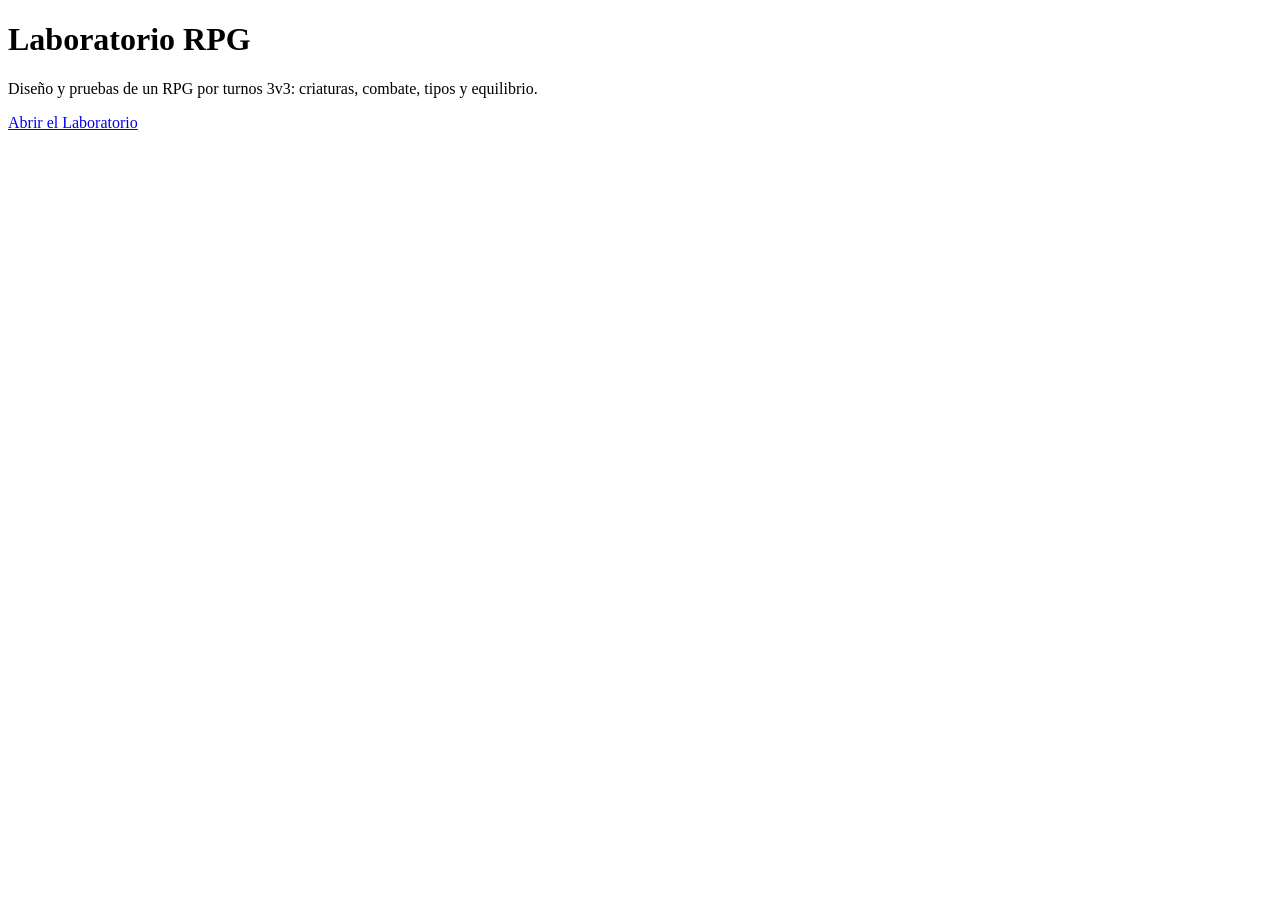
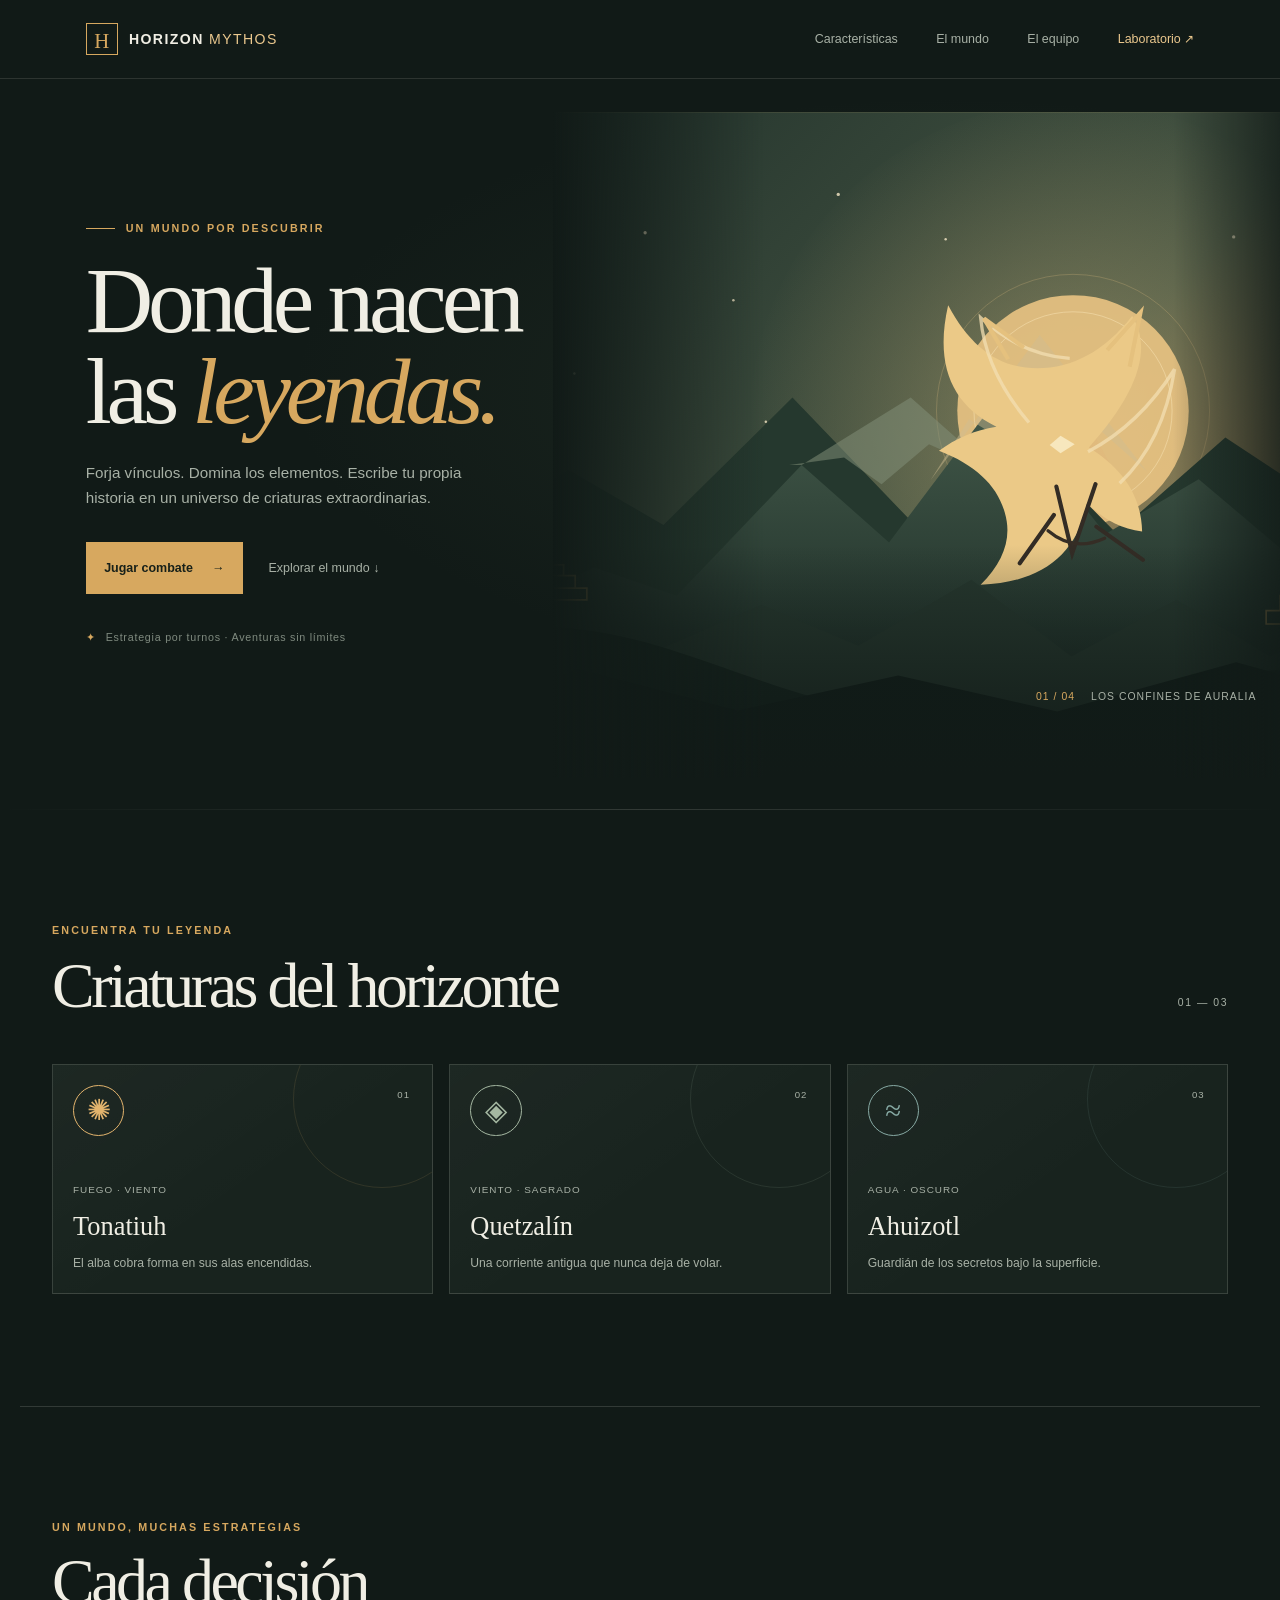
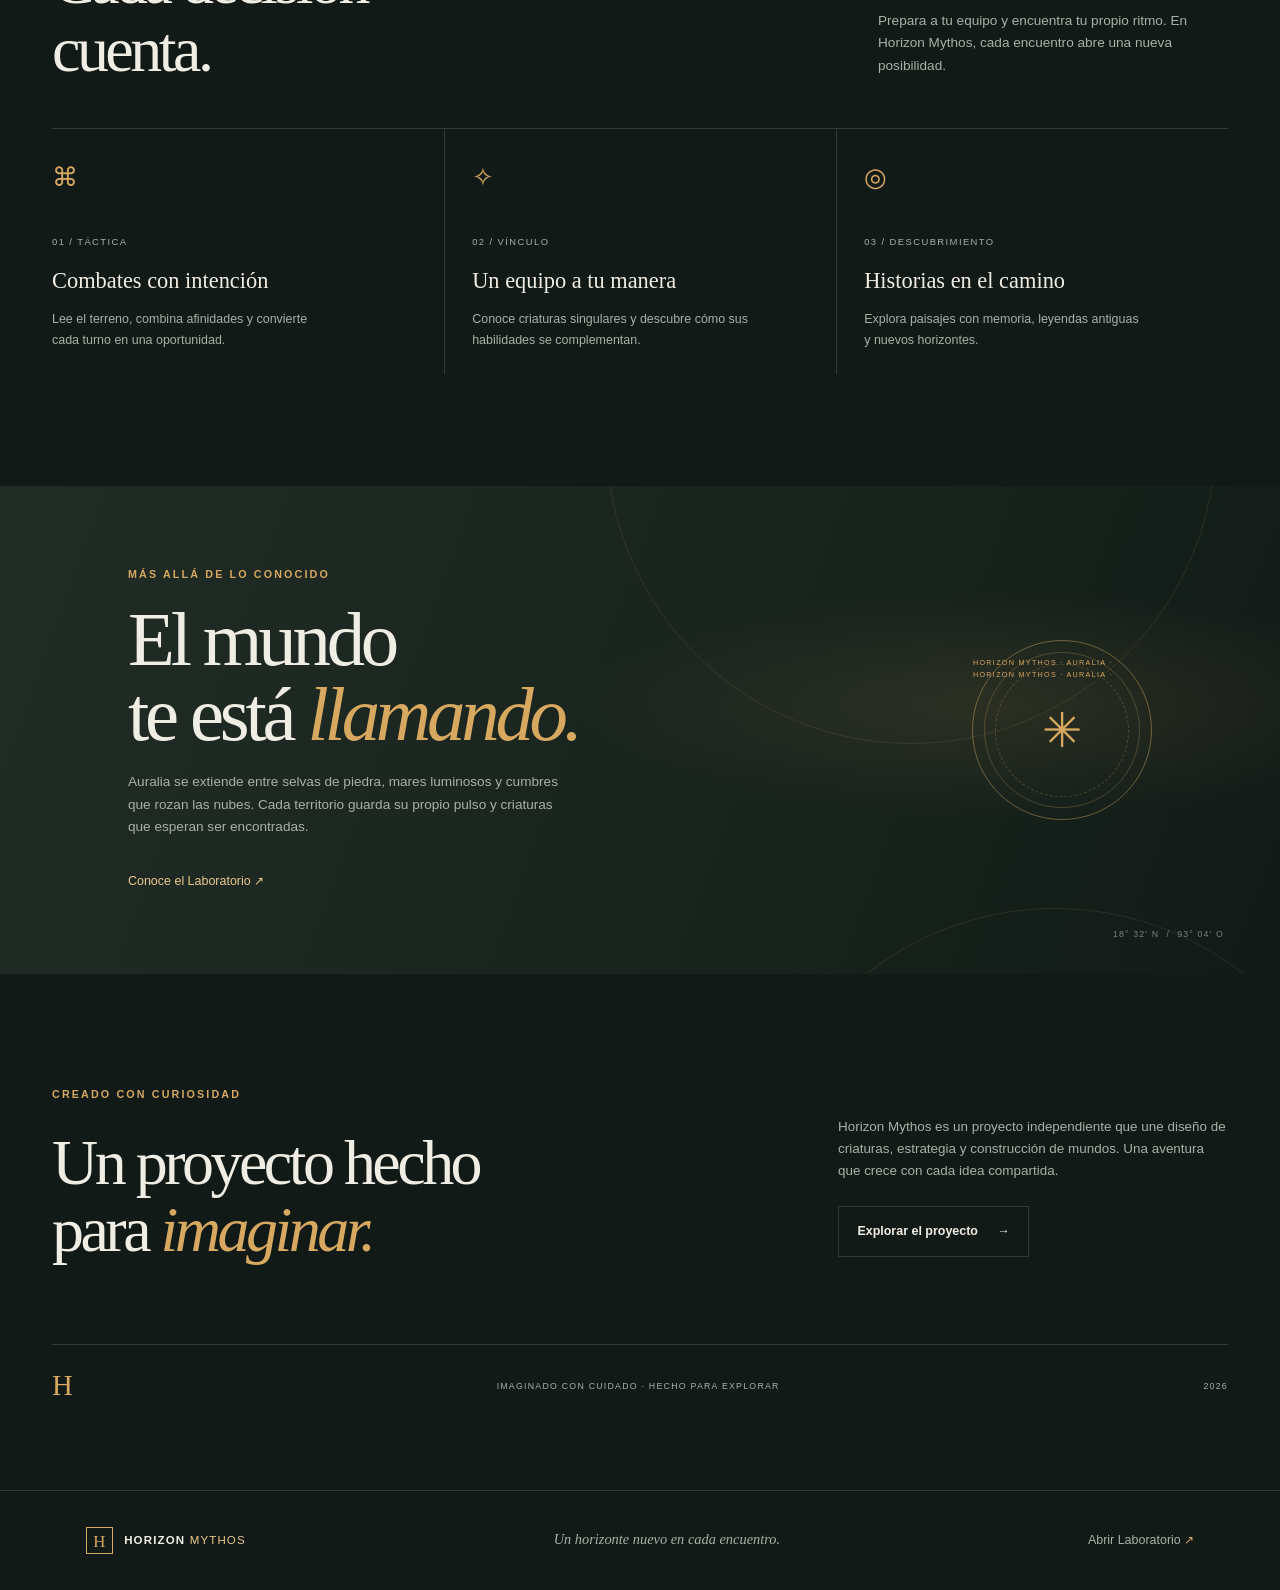
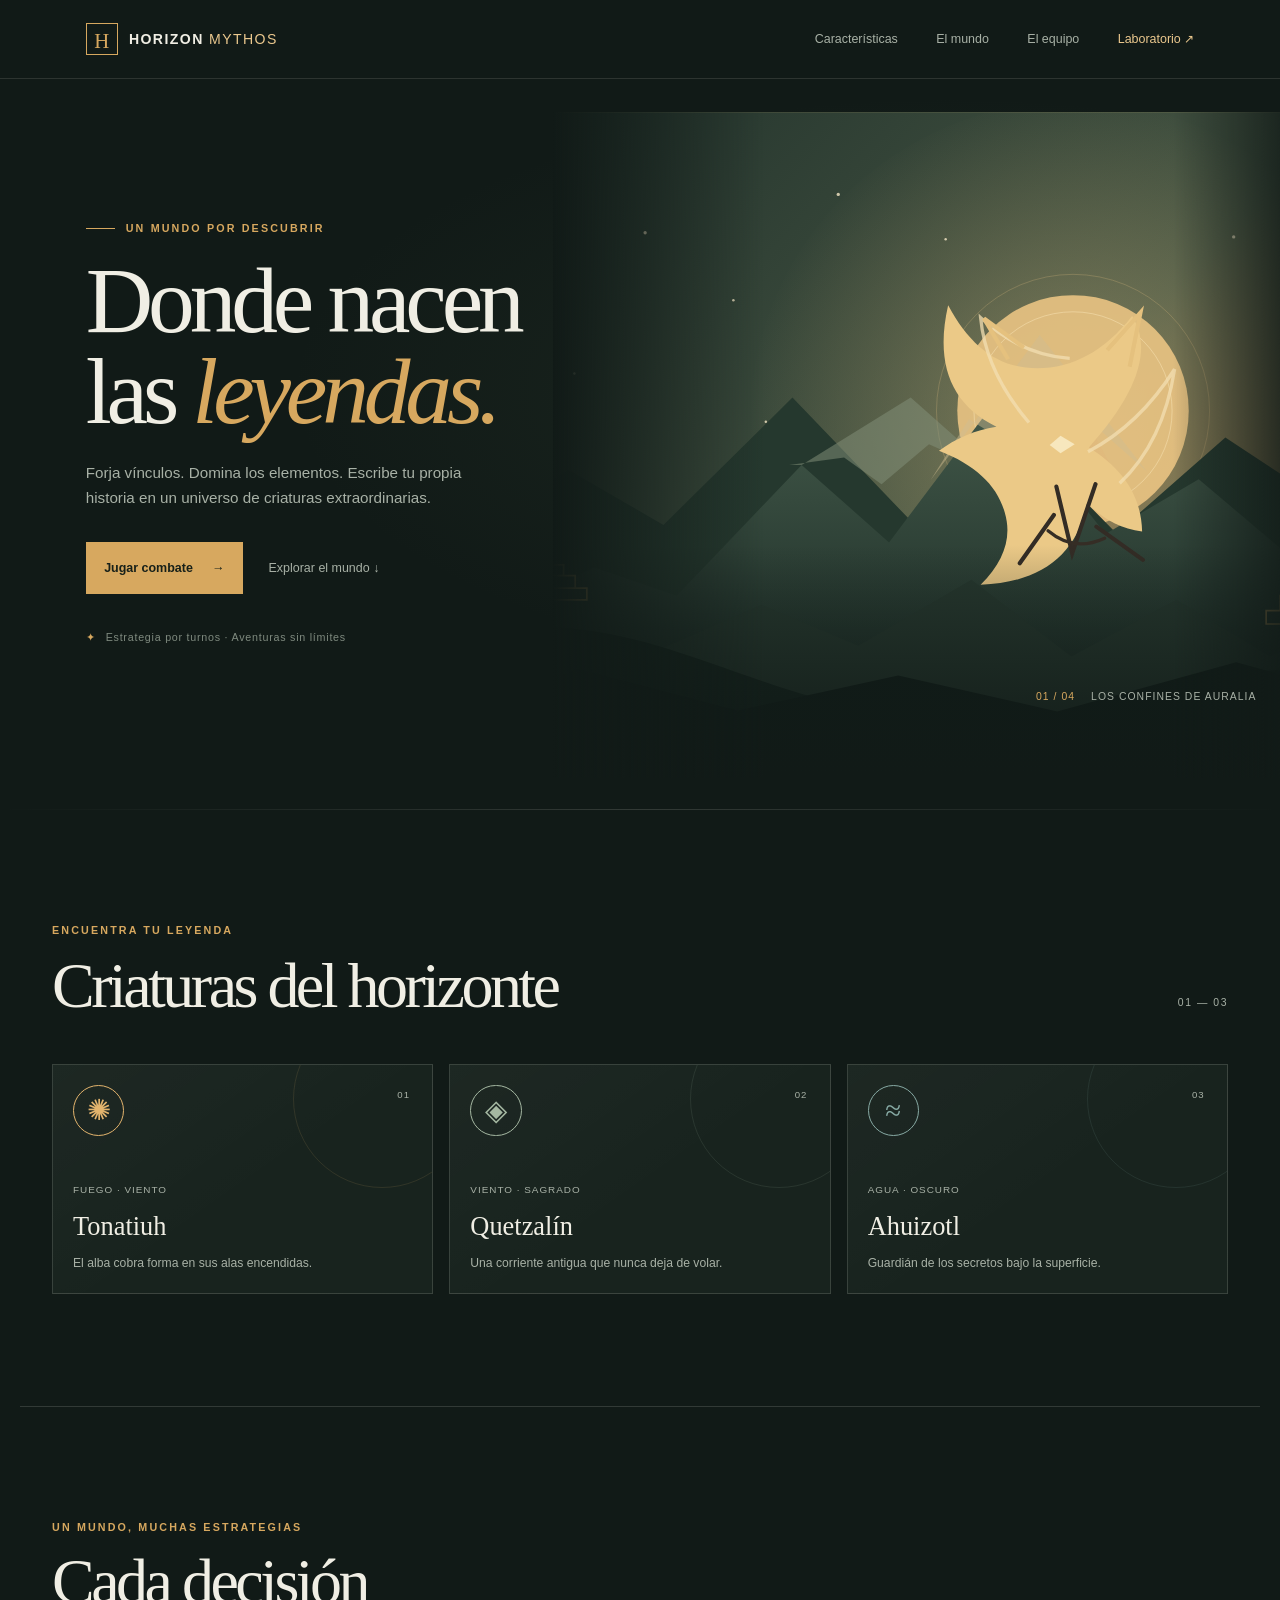
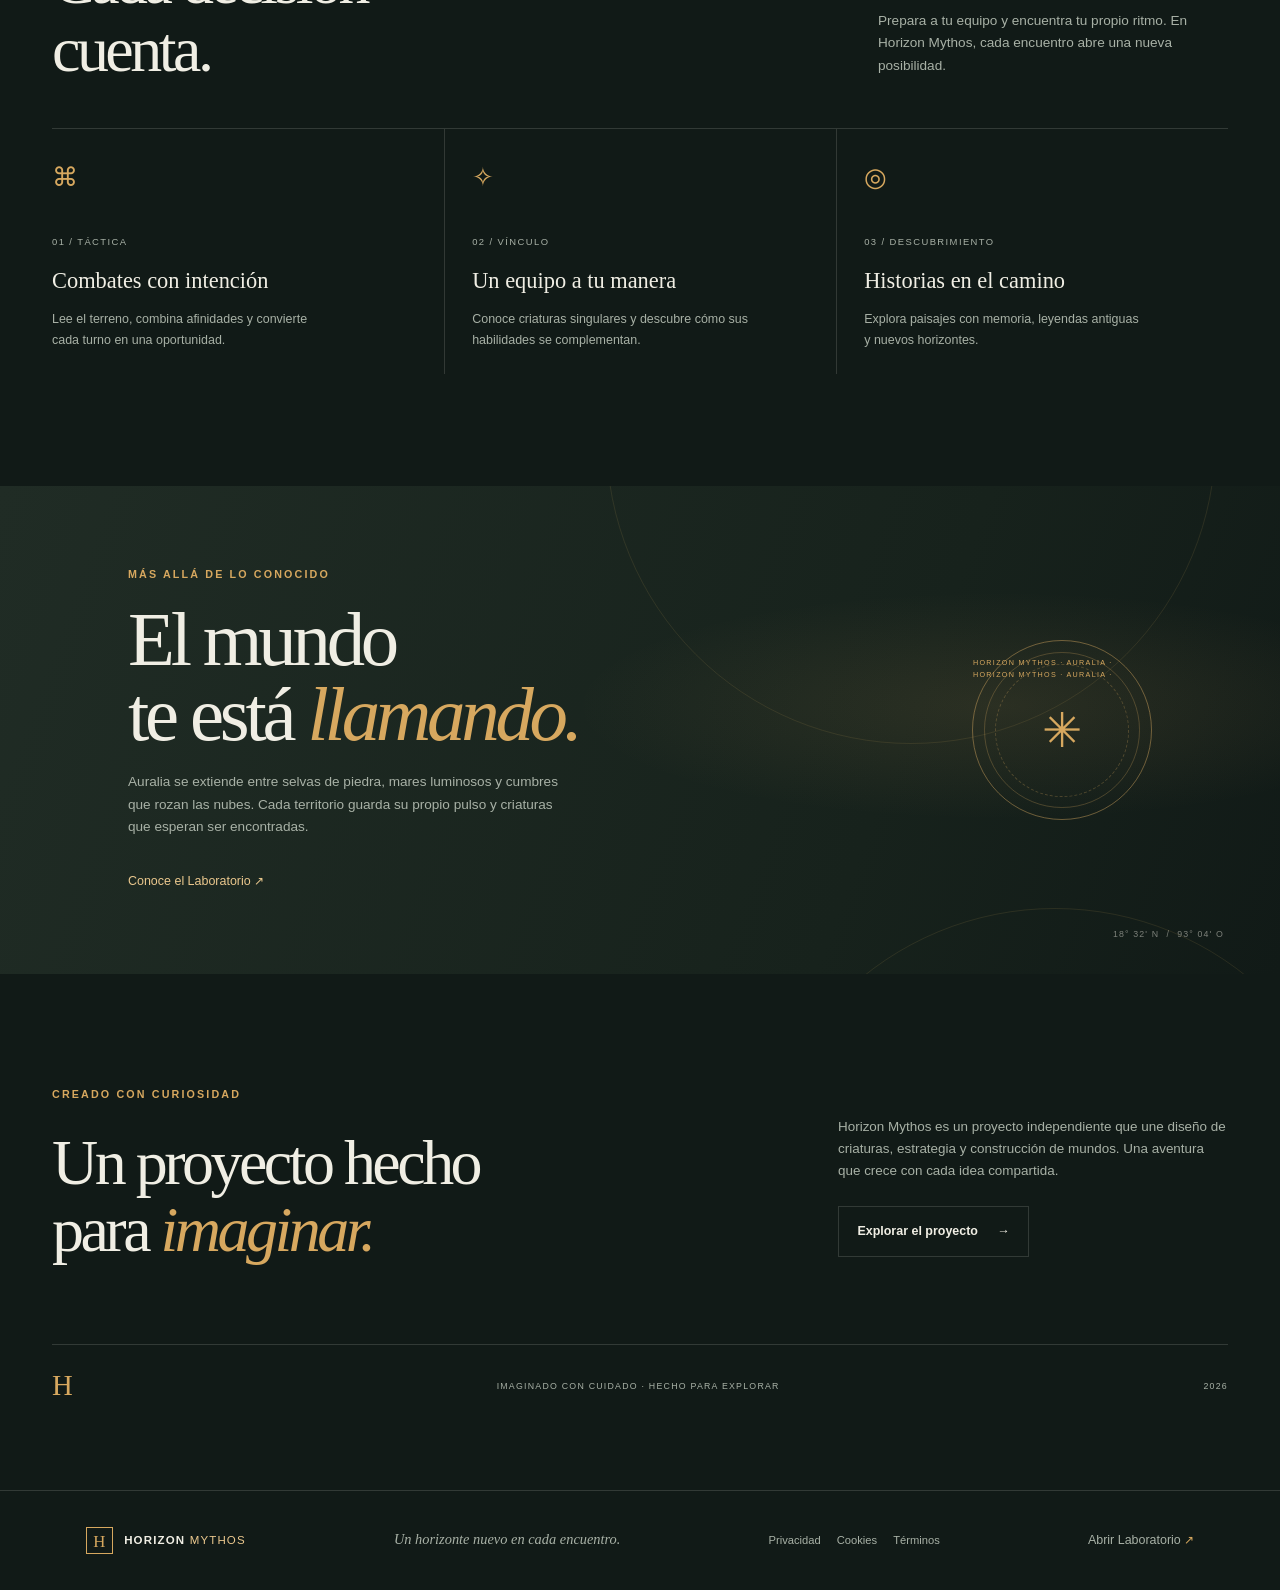
